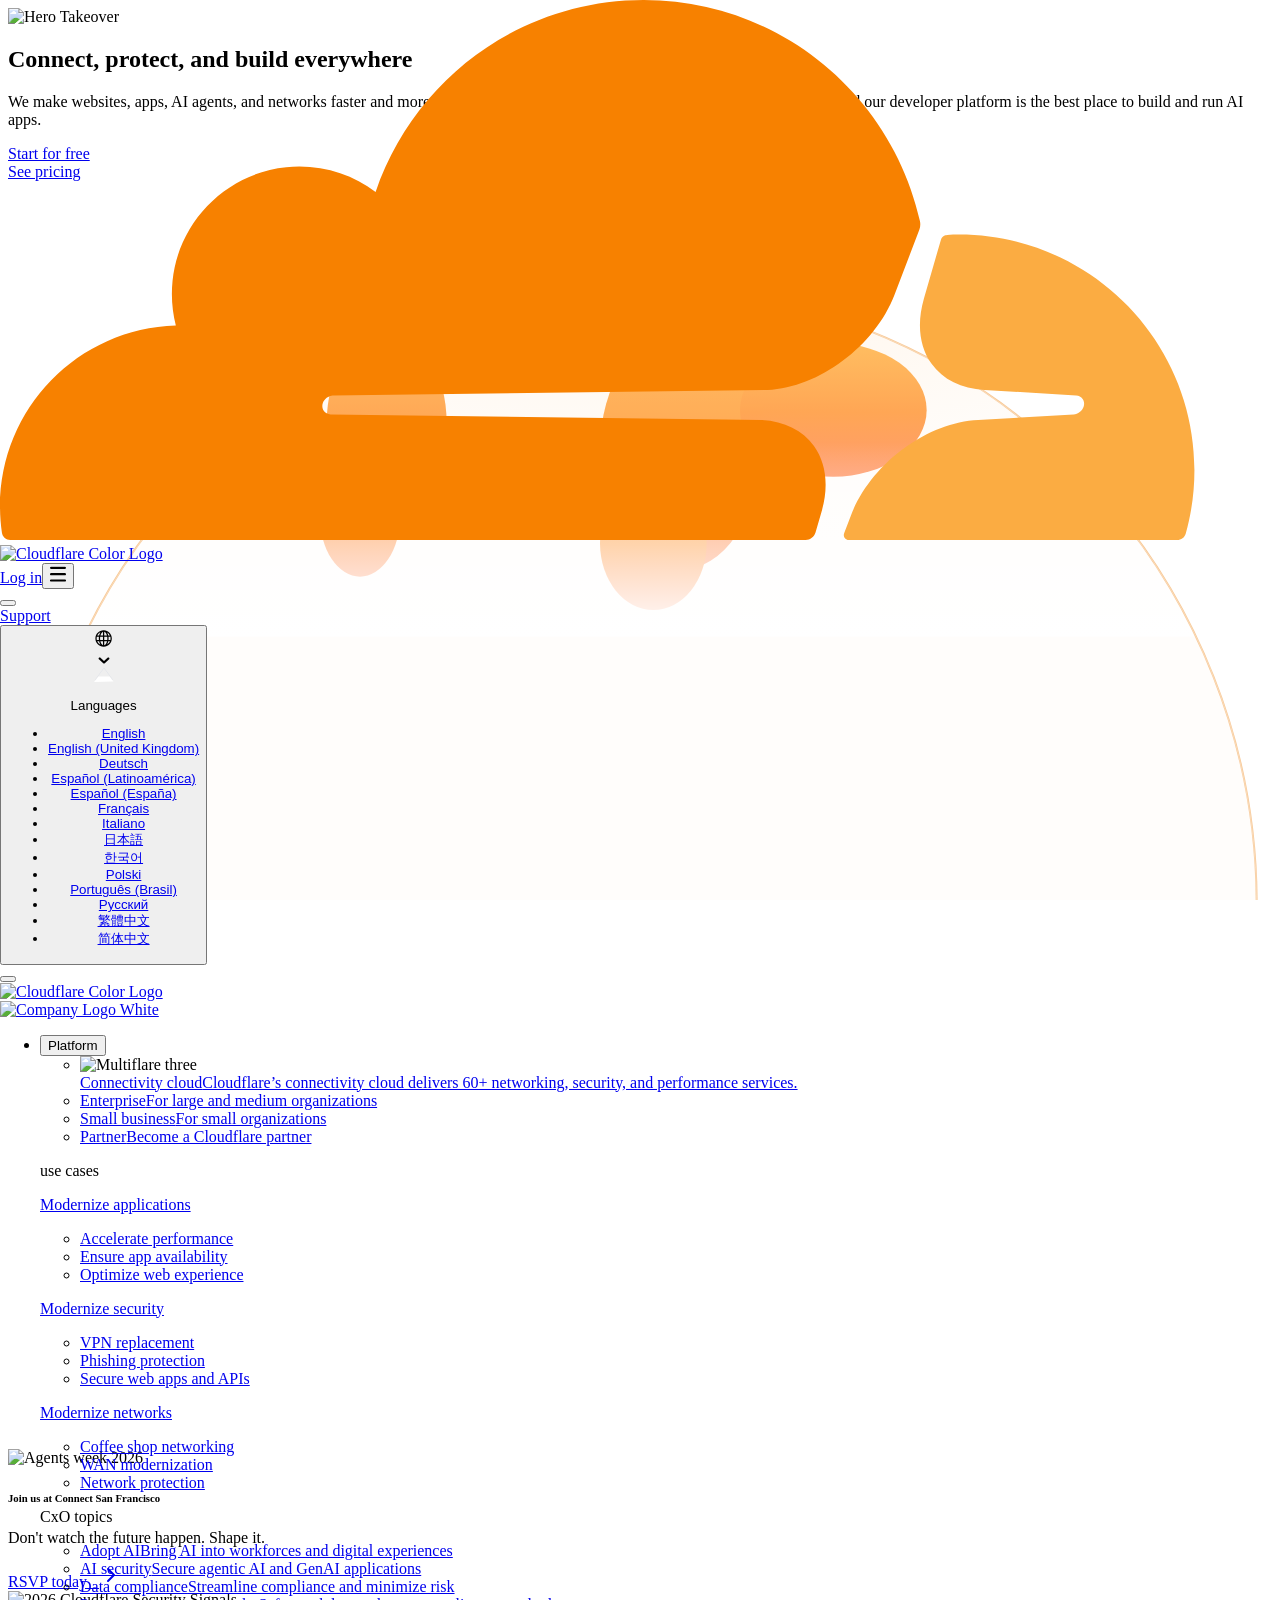
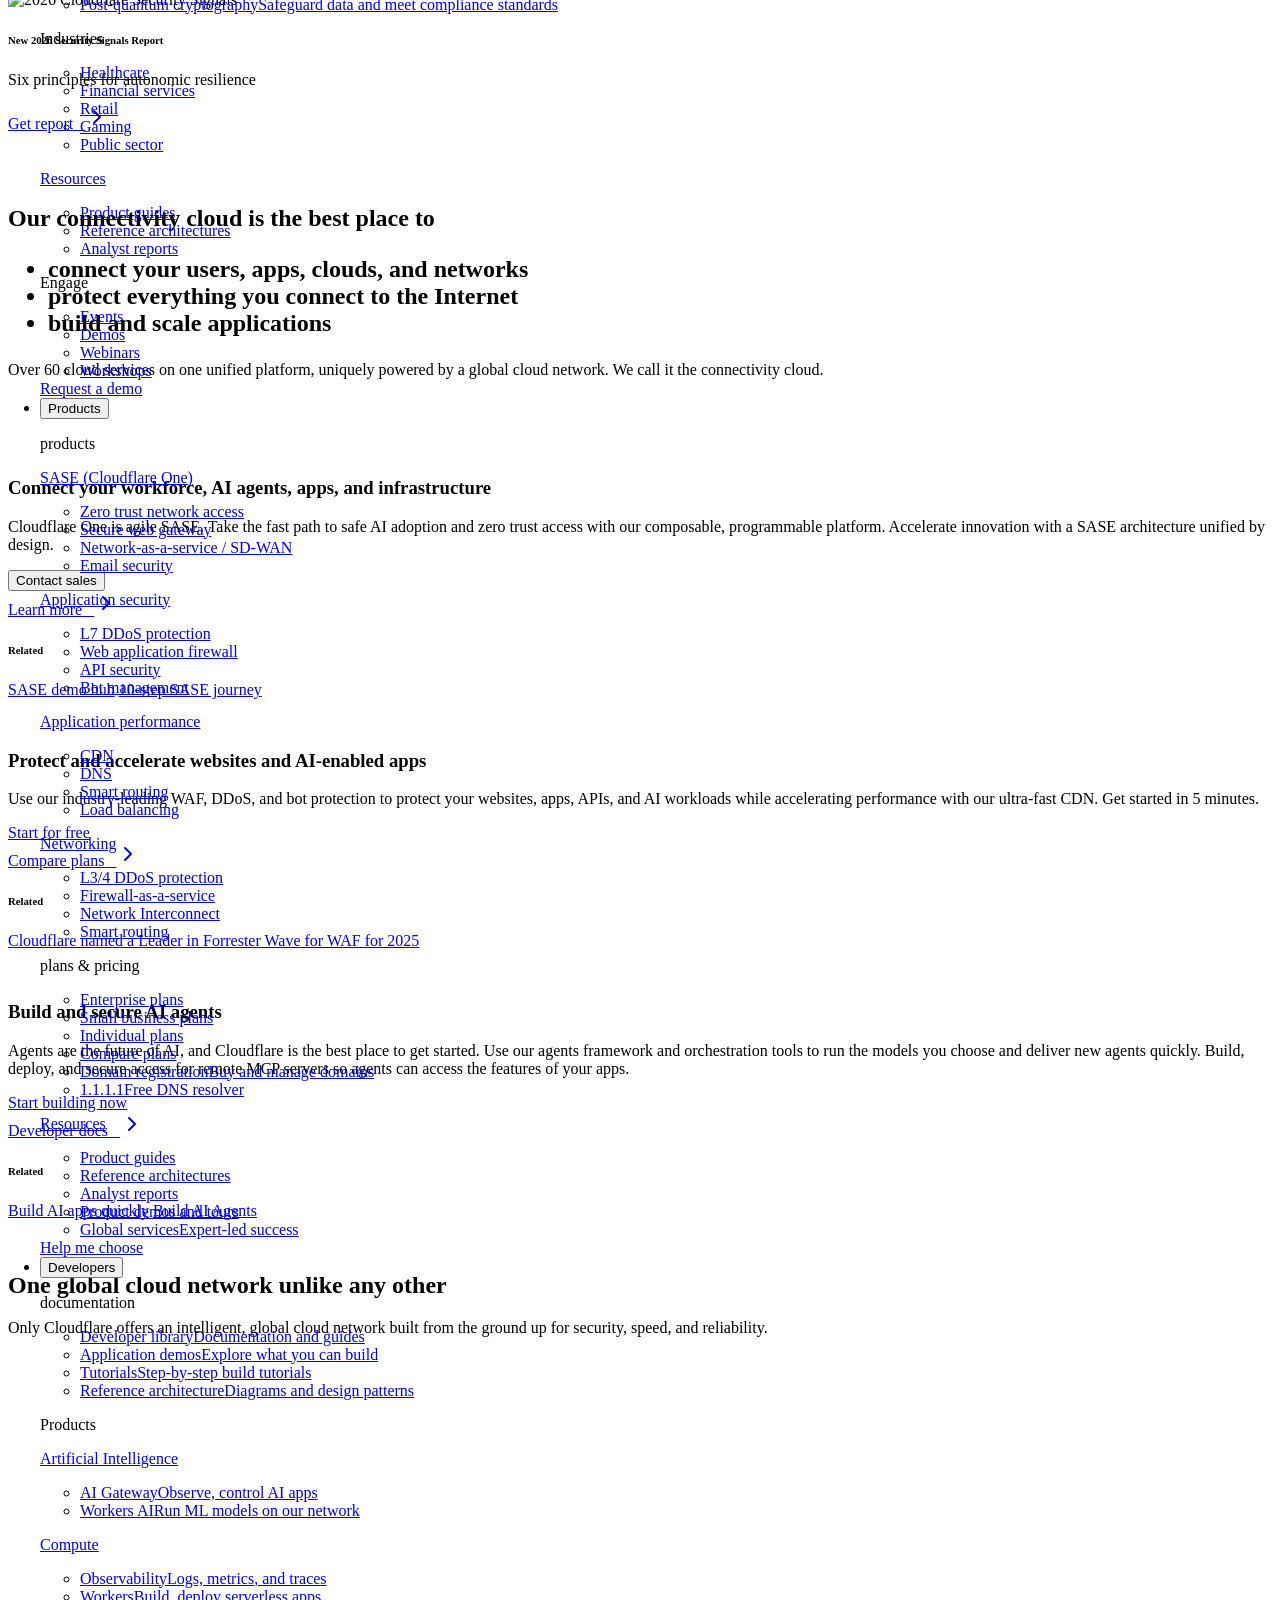
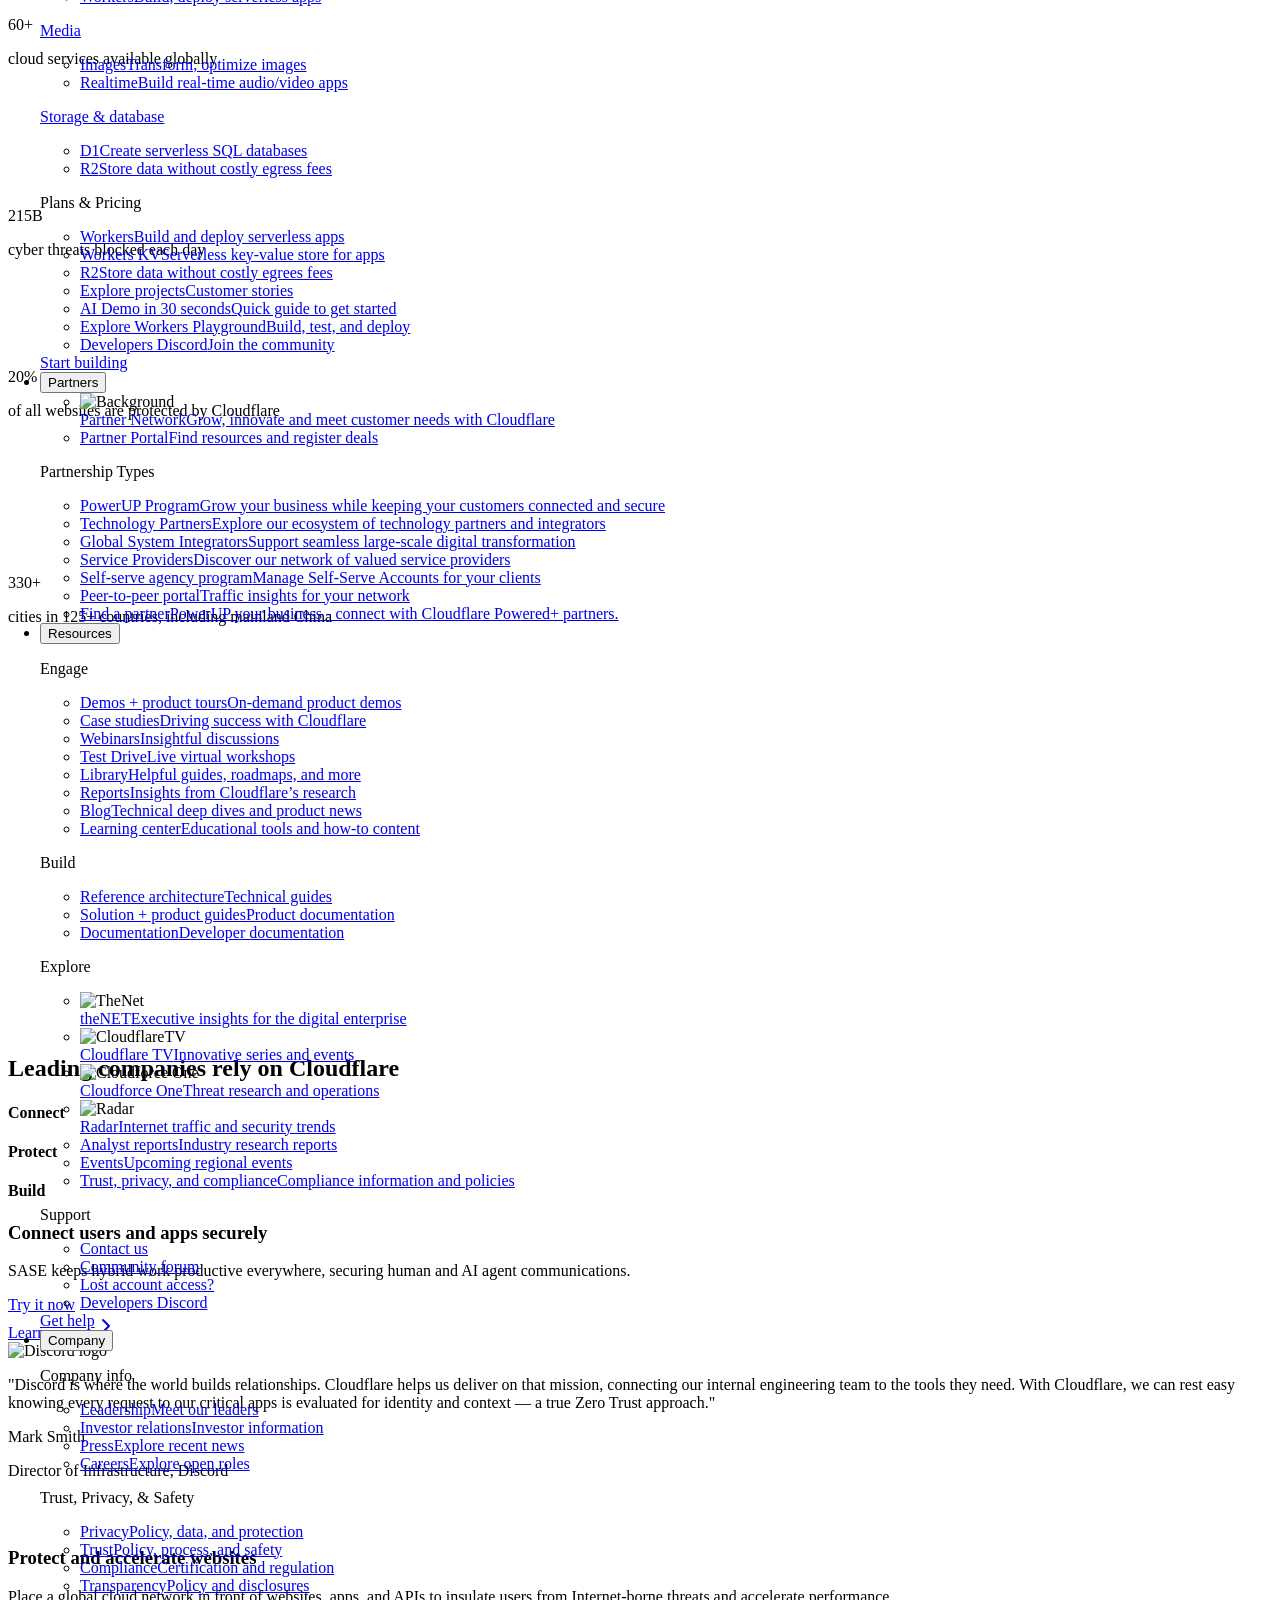
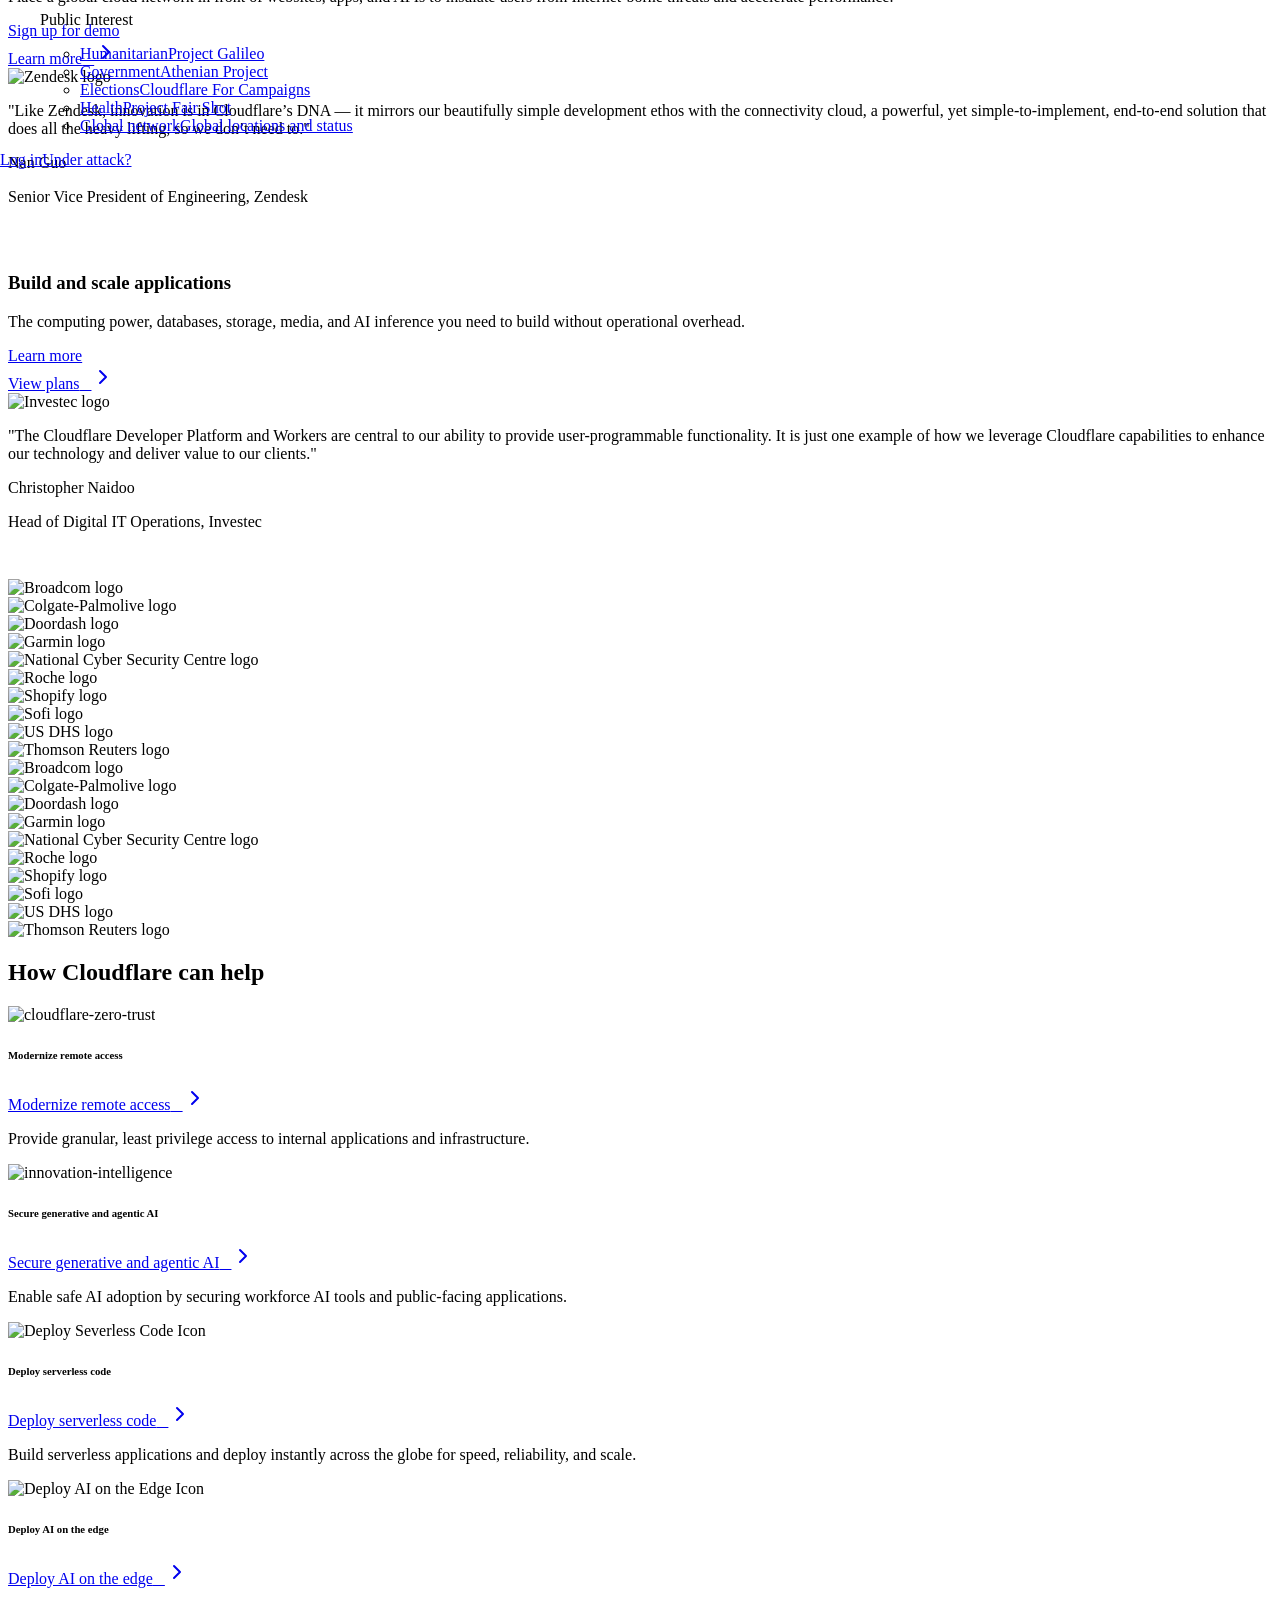
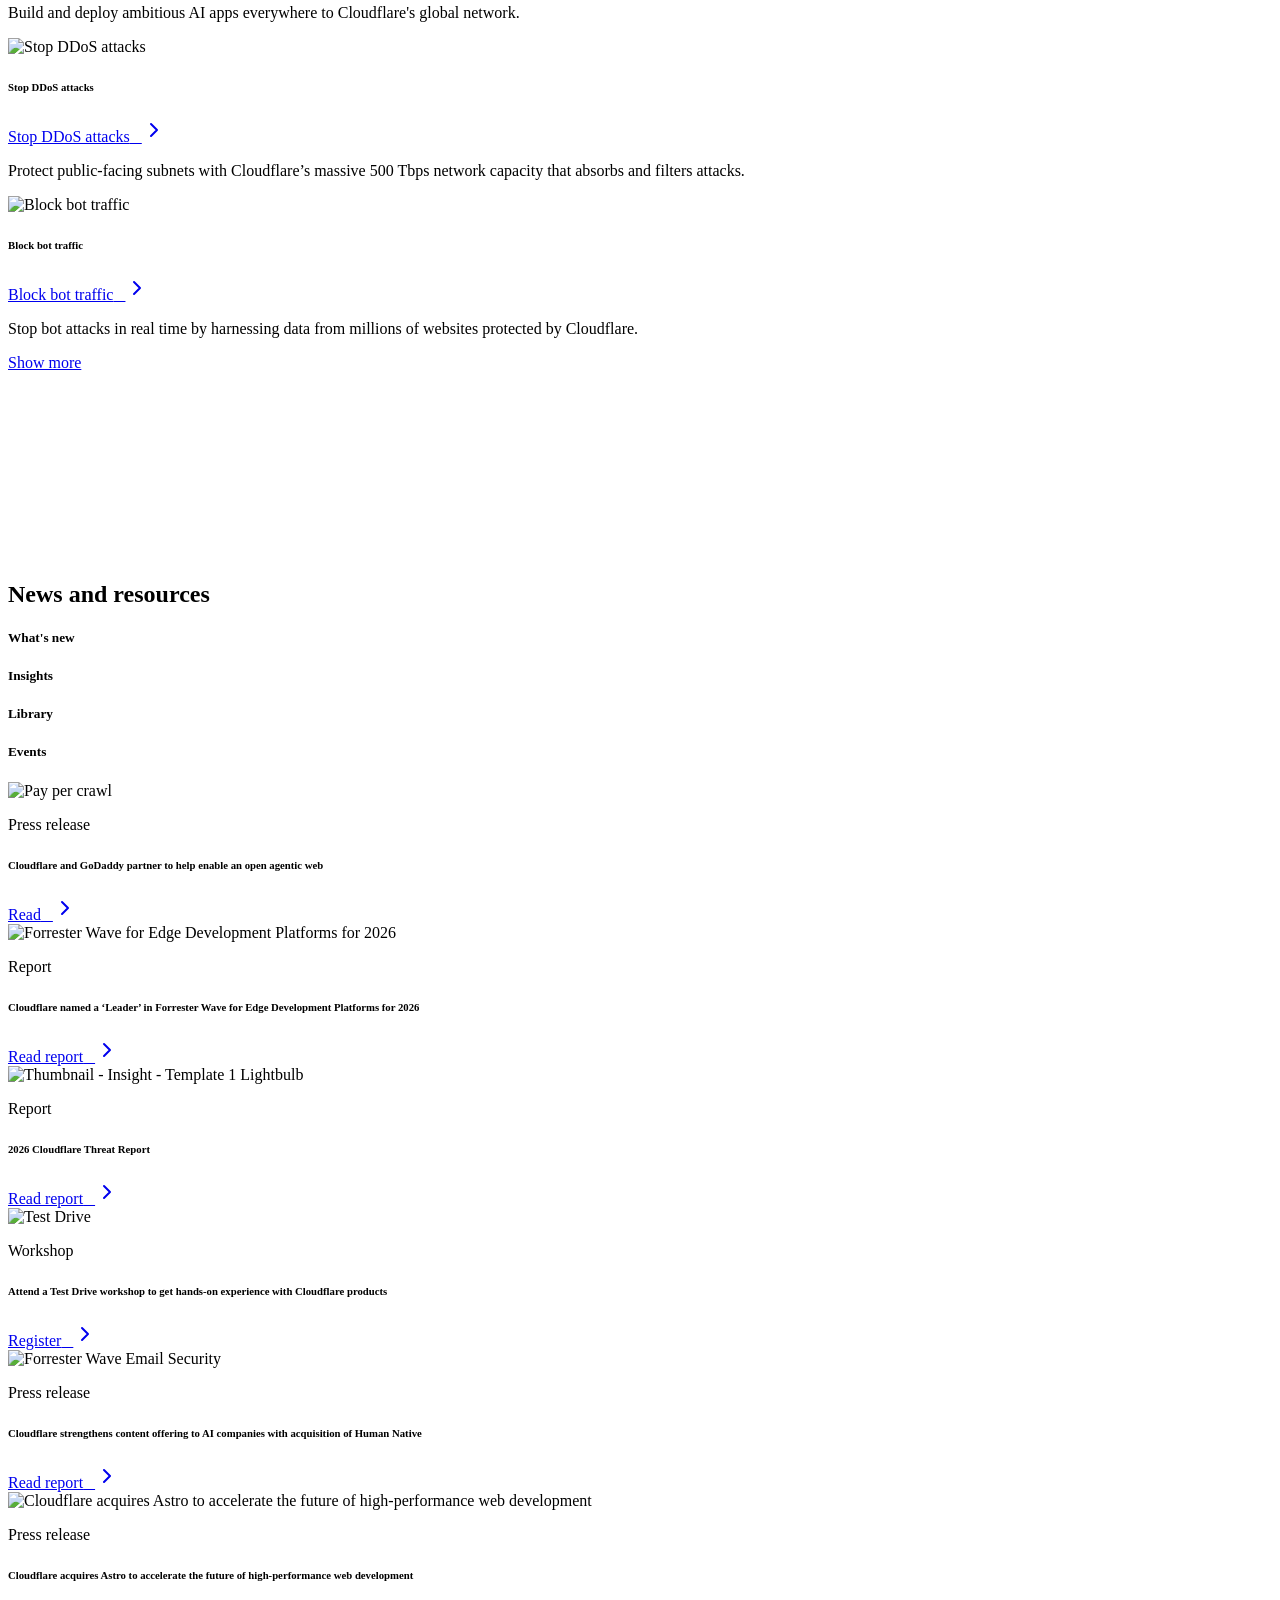
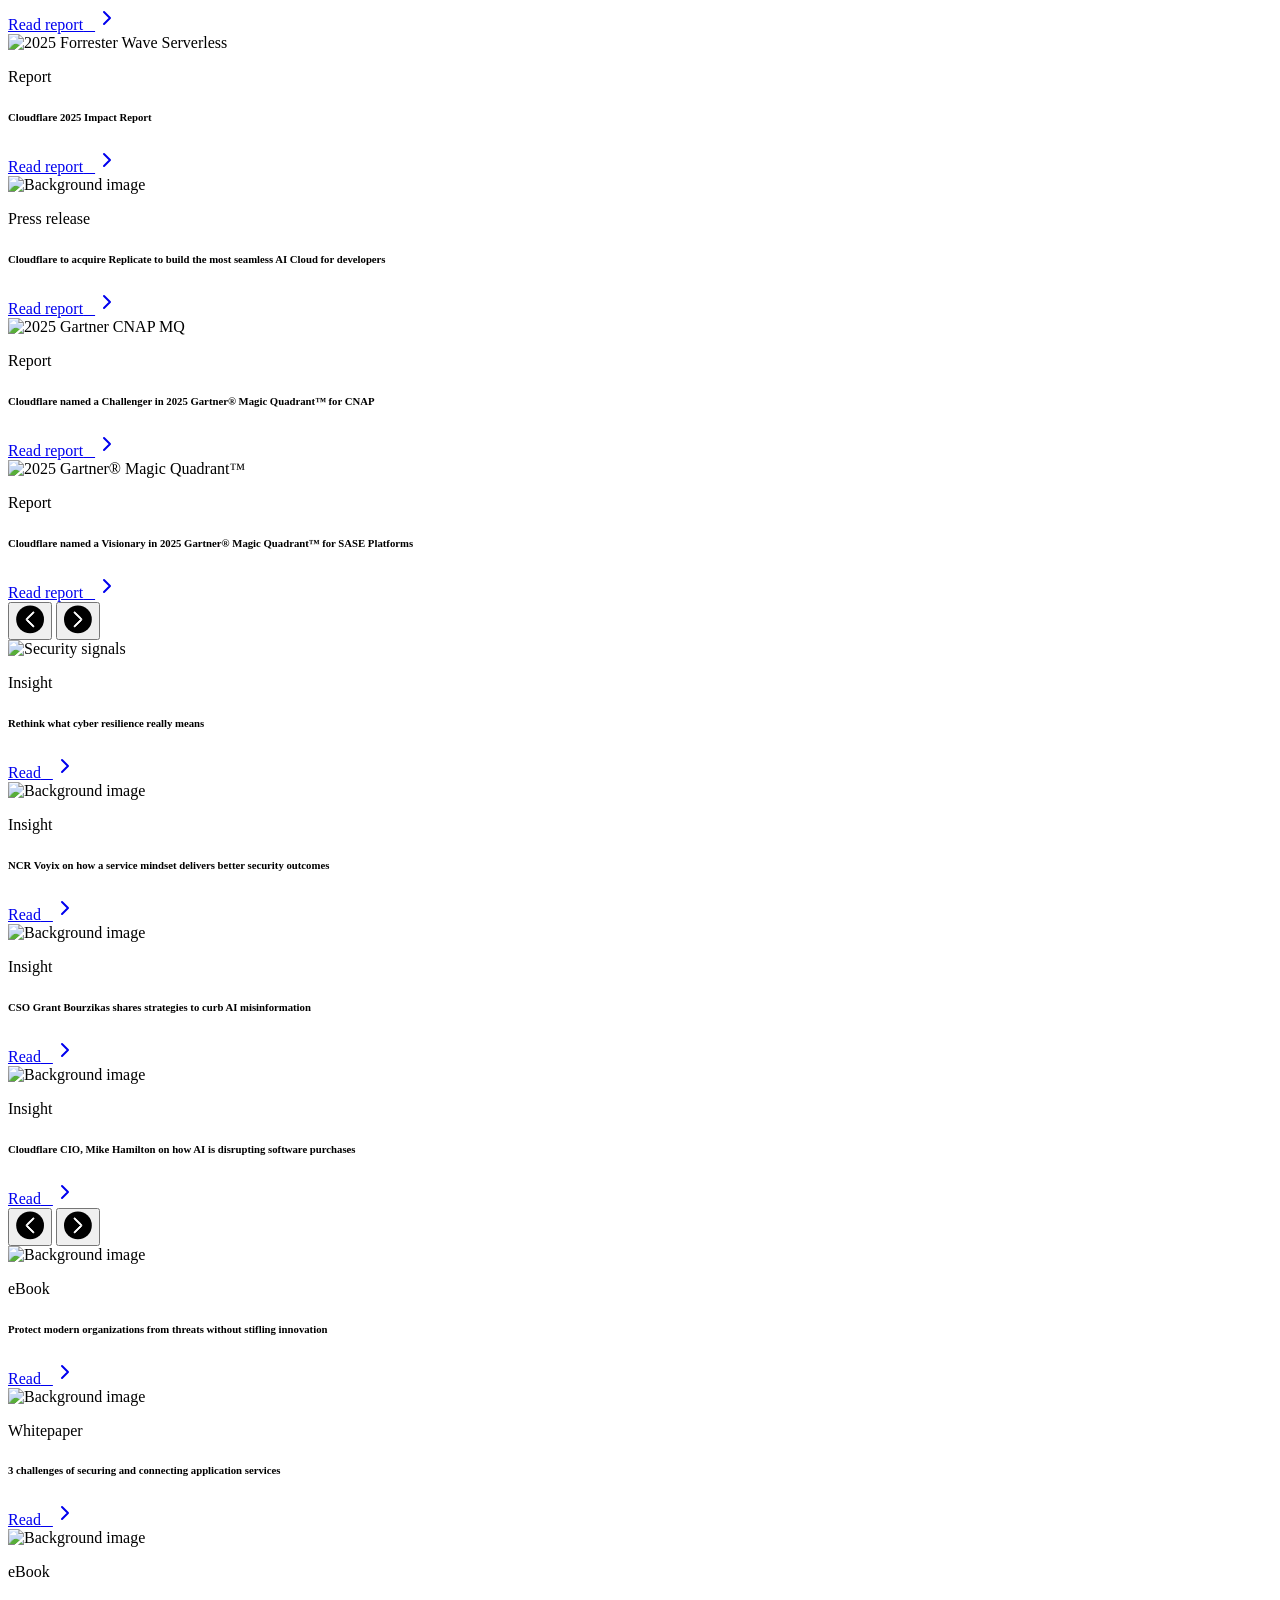
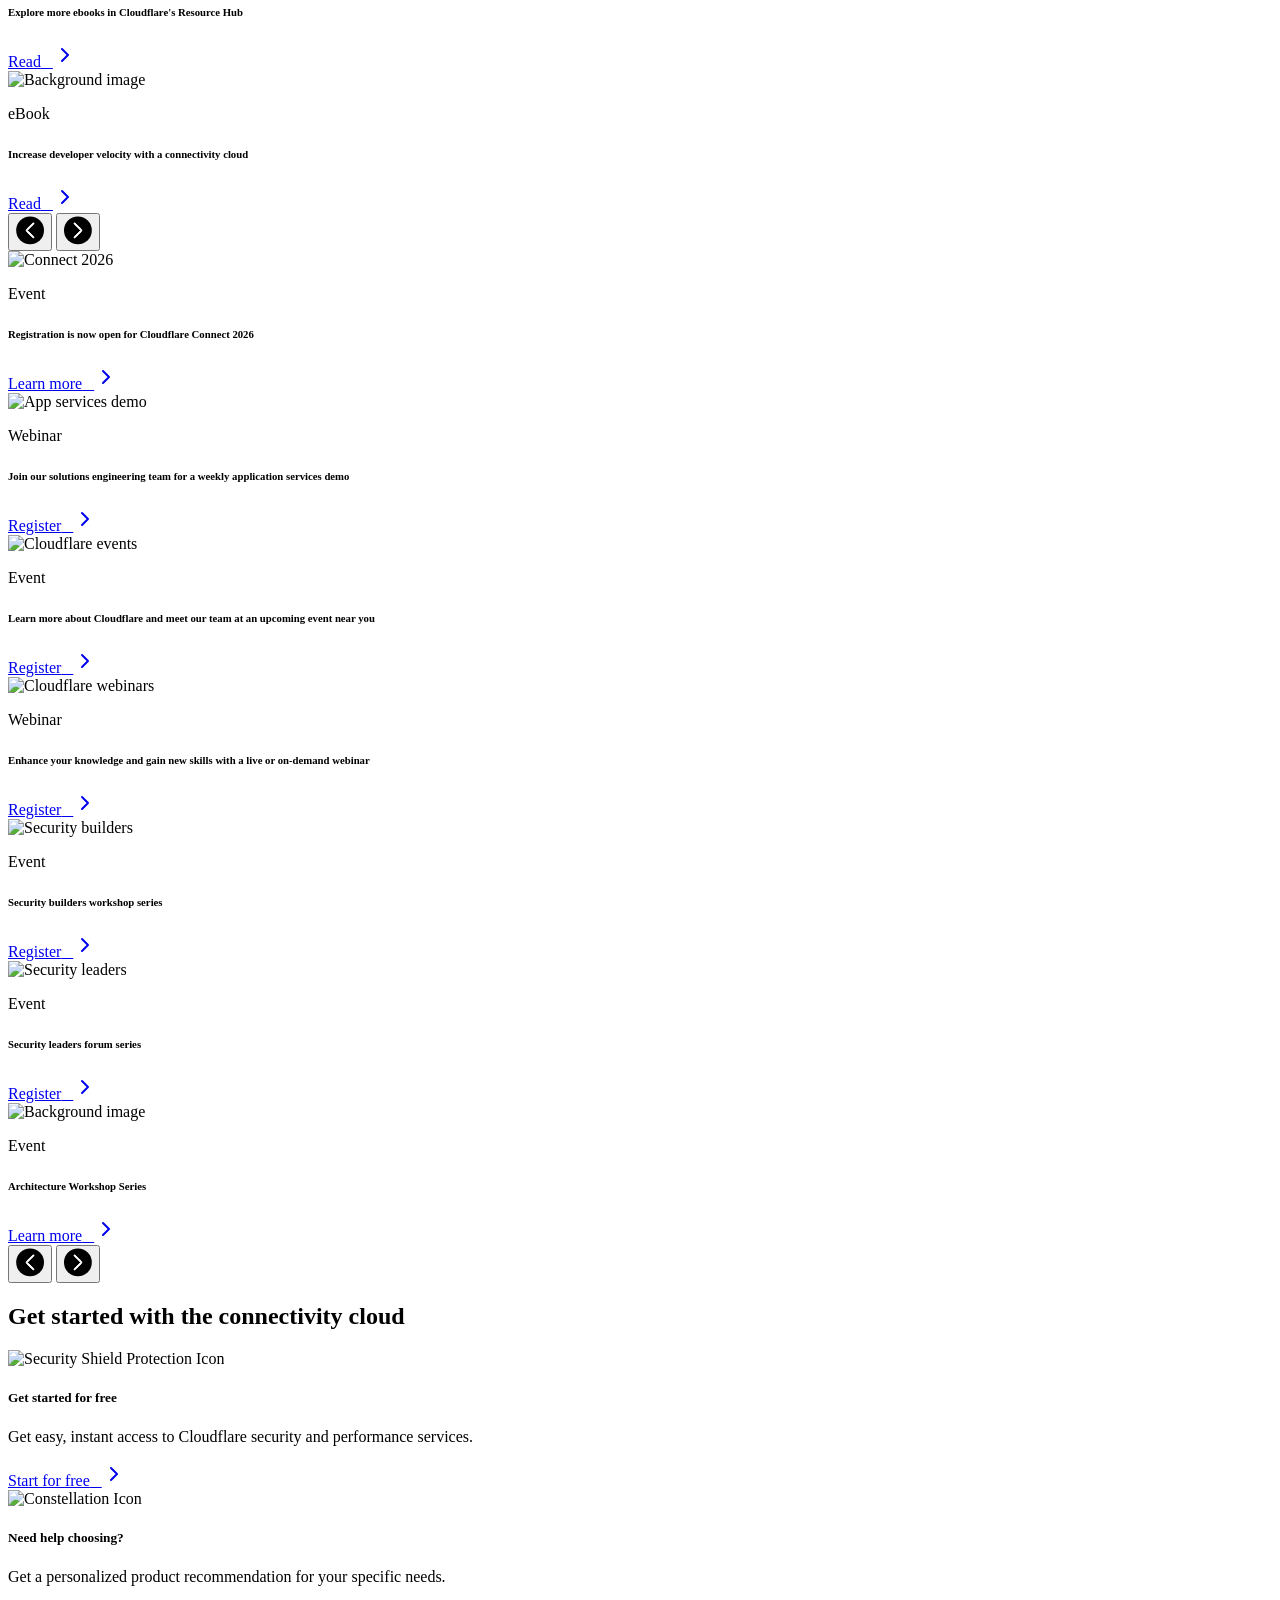
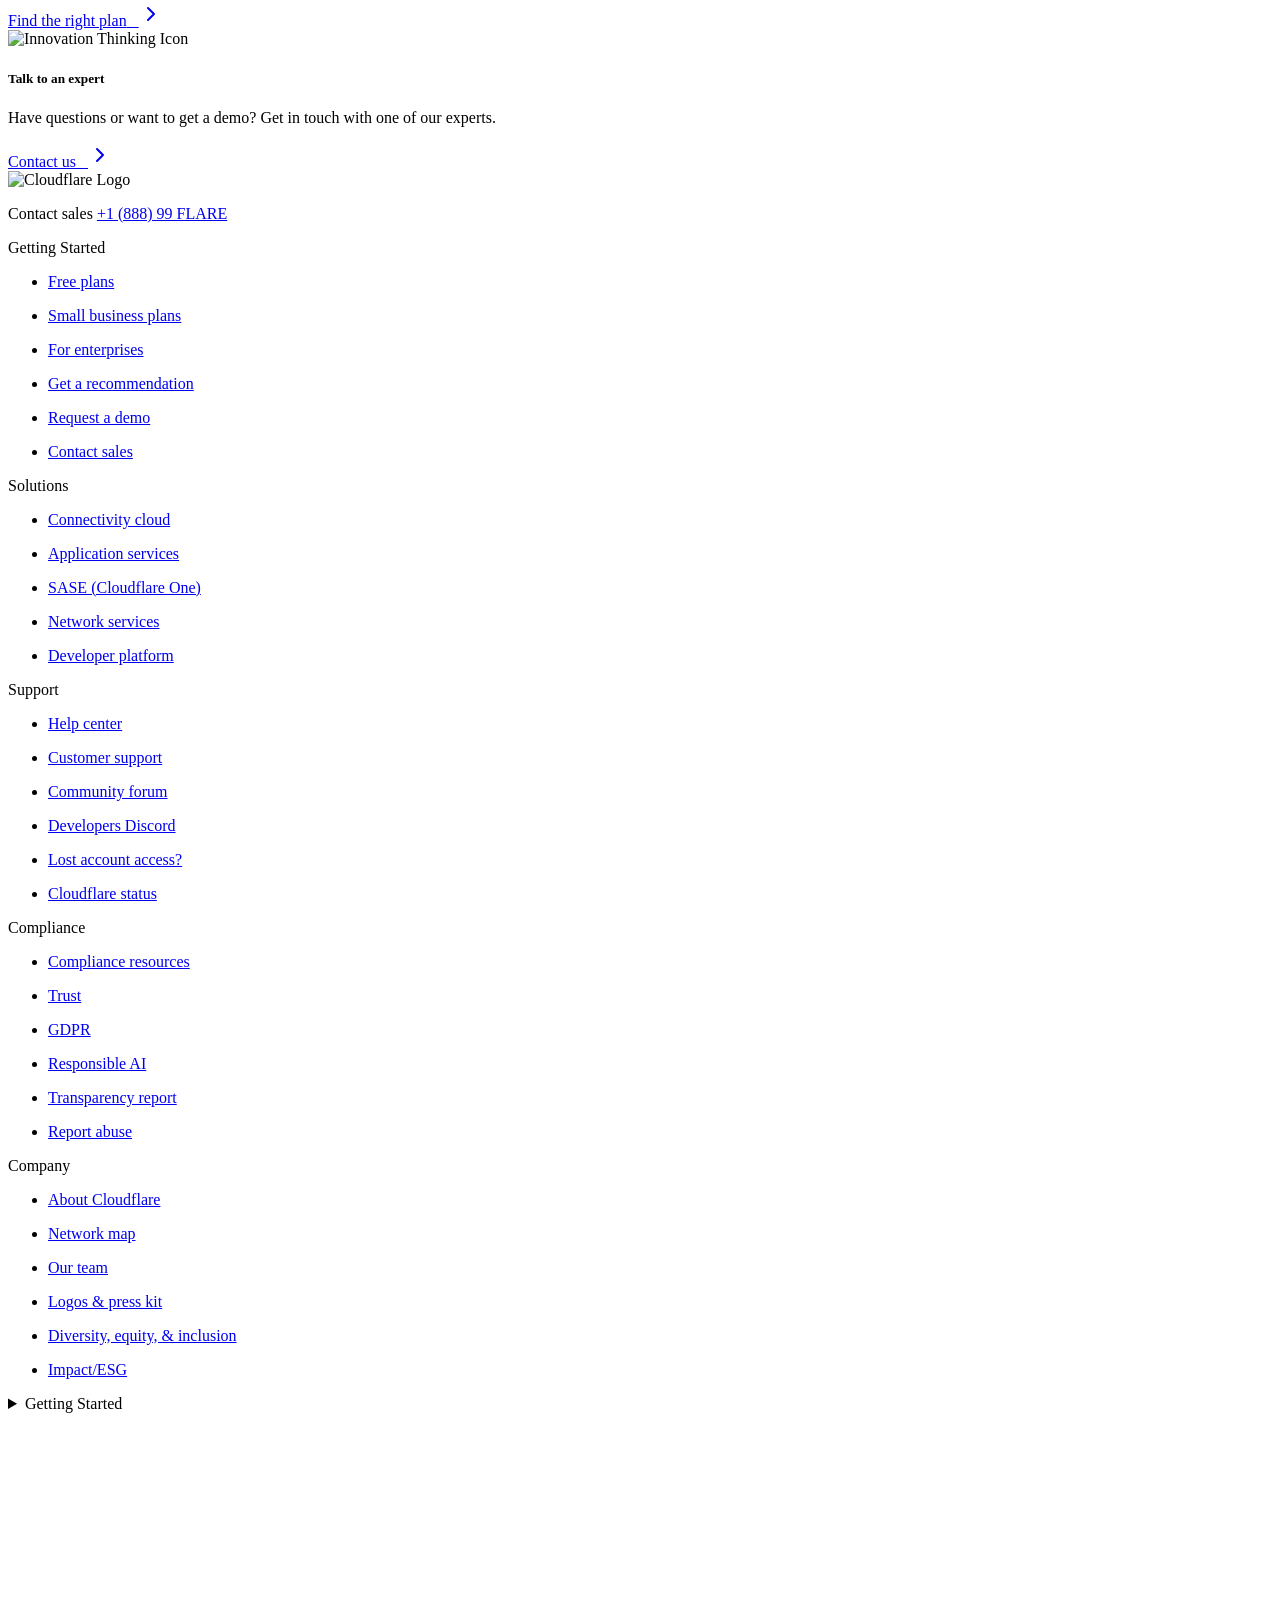
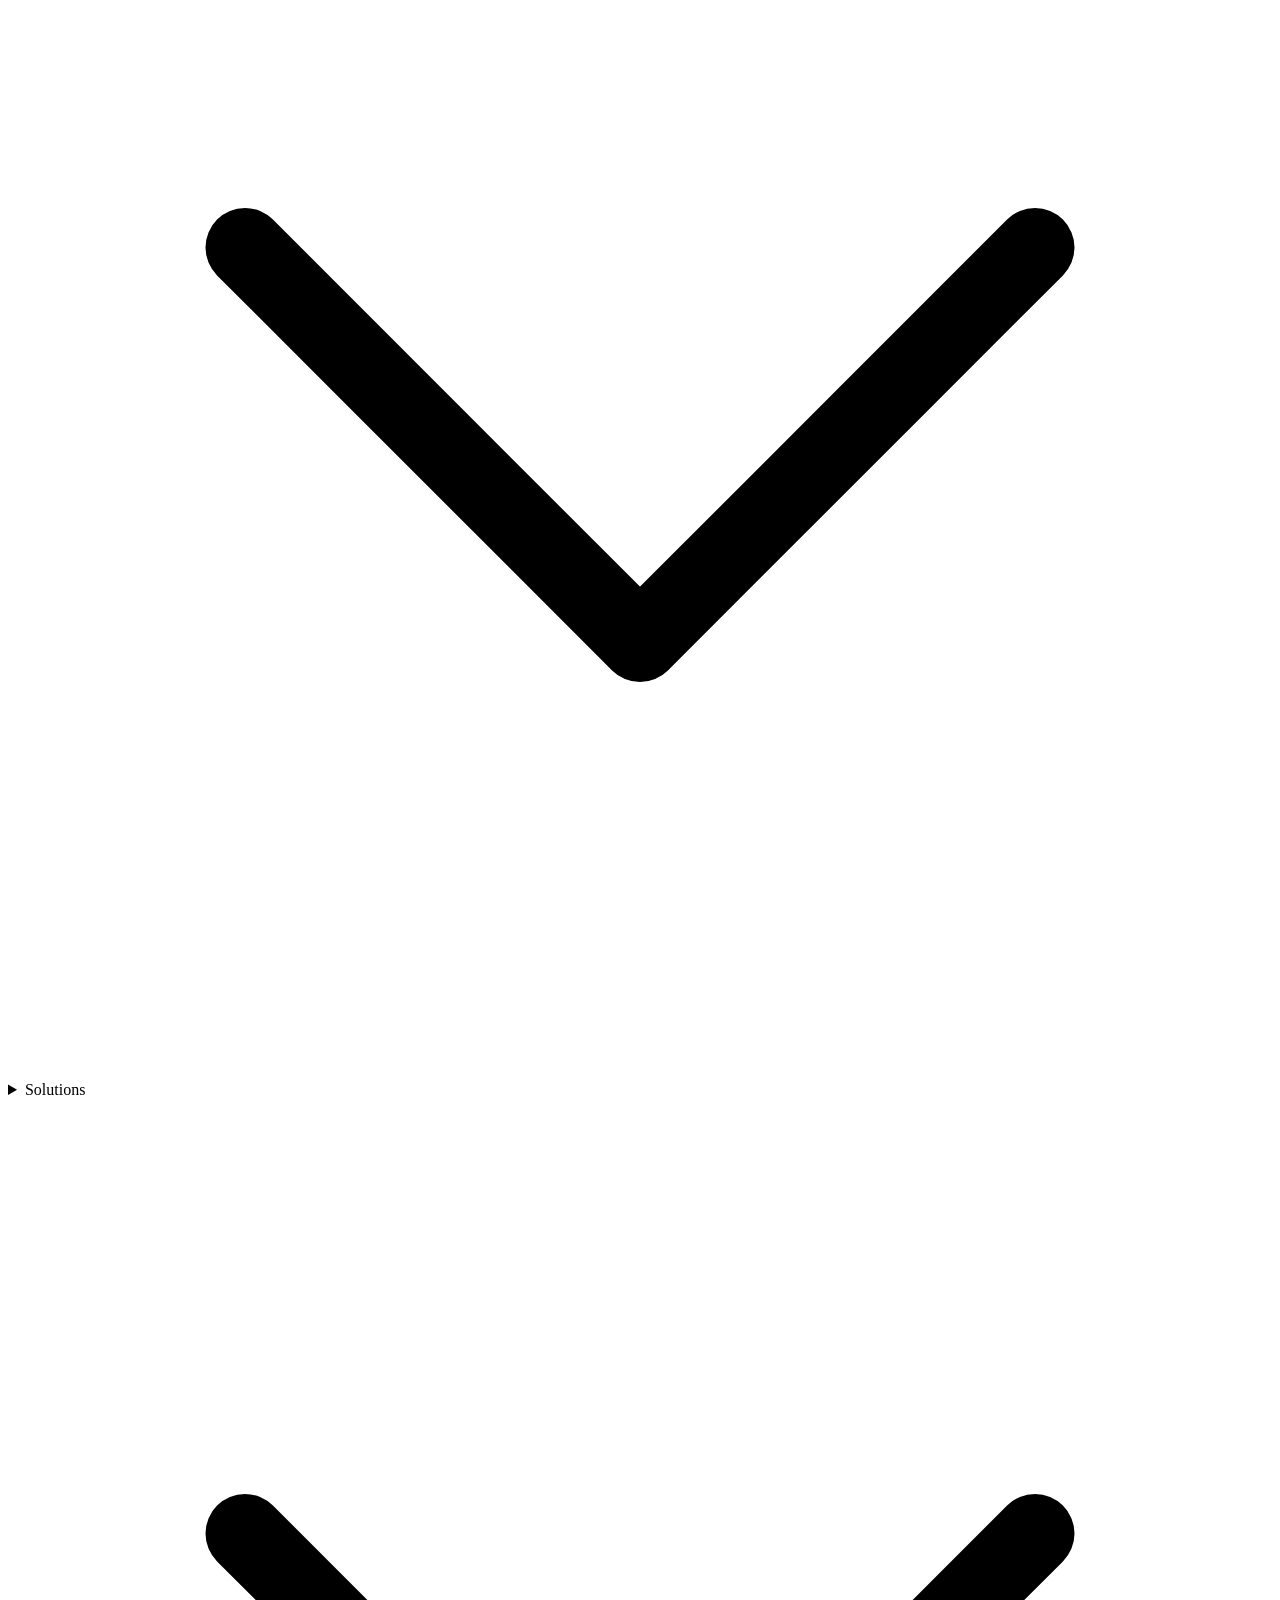
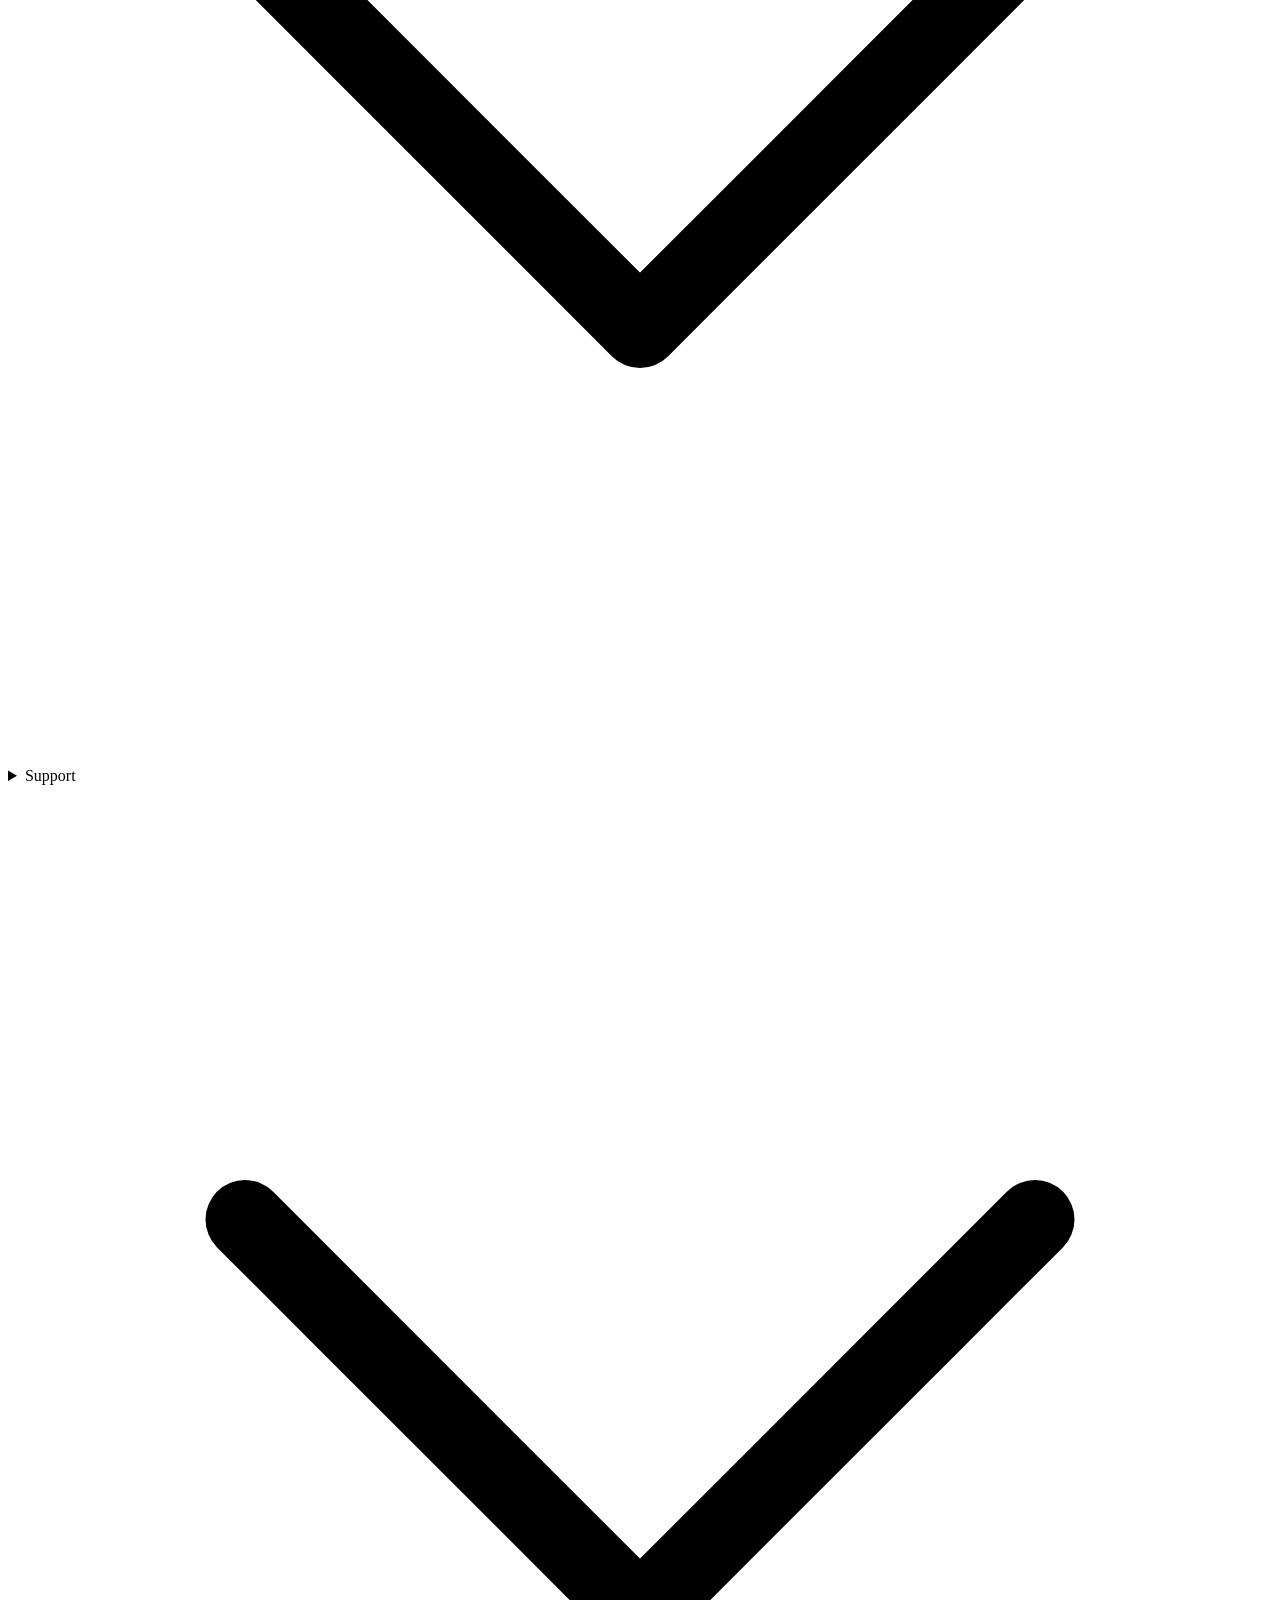
==== index.html @ f5338583 "Rename saved_resource to index.html" ====
<!DOCTYPE html><html lang="en-us" dir="ltr"> <head>
		<script>
			window.redwood={"consentGroups":{"C0001":true,"C0002":true,"C0003":true,"C0004":true},"country":"PH","colo":"SIN","user":null,"rv1":"edr","locale":"en-US"}
			window.redwood.syncOneTrustToZarazConsents = function() {
				if(!window.zaraz?.consent) {
					return;
				}
				const zarazConsentMap = {
					C0002: 'Tuku',
					C0003: 'nBKC',
					C0004: 'aMDT',
				}
				const groups = window.redwood.consentGroups;
				const currentZarazGroups = window.zaraz.consent.getAll();
				const zarazActiveConsents = Object.keys(currentZarazGroups);
				let shouldUpdate = false;
				const mappedGroups = Object.entries(zarazConsentMap).filter(([key, value]) => zarazActiveConsents.includes(value)).reduce((acc, [key, value]) => {
					acc[value] = groups[key];
					if (!shouldUpdate && acc[value] !== currentZarazGroups[value]) {
						shouldUpdate = true;
					}
					return acc;
				}, {});
				if(!shouldUpdate) {
					return;
				}
				window.zaraz.consent.set(mappedGroups);
				window.zaraz.consent.sendQueuedEvents();
			};
		</script>
    <script type="text/javascript">
      var OneTrust={"geolocationResponse":{"stateCode":"00","countryCode":"PH"}}
    </script>
    <script>
     const acceptedLocales = [
      'en-au',
      'en-ca',
      'en-gb',
      'en-in',
      'en-us',
      'de-de',
      'es-es',
      'es-la',
      'fr-fr',
      'it-it',
      'ja-jp',
      'ko-kr',
			'pl-pl',
      'pt-br',
      'ru-ru',
      'zh-tw',
      'zh-cn',
      'zh-hans-cn',
    ];
    const orphanLocales = [
      'sv-se',
      'nl-nl',
      'vi-vn',
      'th-th',
      'id-id',
      'tr-tr',
			'ar-ar',
			'he-il',
    ];
    const ignoreList = [
      'apps',
      'docs',
      'rate-limit-test',
      'rss',
    ]
    function getPathFromLocale(locale, code, pathString) {
      if ( locale === code || !acceptedLocales.includes(code) || acceptedLocales.includes(locale) || orphanLocales.includes(locale) ) {
        return null;
      } else {
        return [code, locale ? locale : '', pathString].filter(part => part !== '').join('/');
      }
    };
    if(window.location.host !== 'staging.cloudflare-cn.com' && window.location.host !== 'cloudflare-cn.com' && window.location.host !== 'www.cloudflare-cn.com') {
      if (localStorage.getItem('langPreference')) {
        if (localStorage.getItem('langPreference').toLowerCase() != 'en-us') {
            const langPreference = localStorage.getItem('langPreference').toLowerCase();
            const splitPath = window.location.pathname.split('/').filter(part => part !== '');
            const currentLang = splitPath[0];
            if (!acceptedLocales.includes(currentLang) && !orphanLocales.includes(currentLang) && !ignoreList.includes(splitPath[0])) {
              splitPath.splice(0, 0, langPreference.toLowerCase());
              const newUrl = 'https://' + window.location.hostname + '/' + splitPath.join('/') + '/' + window.location.search;
              window.location.replace(newUrl);
            }
          }
      } else if (!window.navigator.userAgent.toLowerCase().includes('googlebot')) {
          const requestedLang = window.navigator.language;
          const splitPath = window.location.pathname.split('/').filter(part => part !== '');
          const maybeLocale = splitPath.shift();
          const splitPathString = splitPath.join('/');

          if (requestedLang && requestedLang.toLowerCase() != "en-us") {
            const requestedLangCode = requestedLang
              .toLowerCase()
              .replace('_', '-')
              .replace('hans-',''); // for zh-hans-cn, switch to zh-cn
            const redirectPath = getPathFromLocale(maybeLocale, requestedLangCode, splitPathString);
            if (redirectPath && !ignoreList.includes(maybeLocale)) {
              window.location.replace('https://' + window.location.hostname + '/' + redirectPath + '/' + window.location.search);
            }
          }
      }
    }
    </script><meta charset="UTF-8"><meta http-equiv="x-ua-compatible" content="ie=edge"><meta name="viewport" content="width=device-width, initial-scale=1"><link rel="icon" type="image/x-icon" href="/favicon.ico"><title>Connect, protect, and build everywhere | Cloudflare</title><link rel="canonical" href="https://www.cloudflare.com/"><meta name="robots" content="index"><meta name="title" content="Connect, protect, and build everywhere | Cloudflare"><meta name="description" content="Make employees, applications and networks faster and more secure everywhere, while reducing complexity and cost."><meta name="image" content="https://cf-assets.www.cloudflare.com/dzlvafdwdttg/5hEMO0prBW3wDvchZU0iBZ/8e05bb4c55f8906e58d09dbc861c0f22/CF_logo_horizontal_singlecolor_wht.svg"><meta property="og:title" content="Connect, protect, and build everywhere"><meta property="og:description" content="Make employees, applications and networks faster and more secure everywhere, while reducing complexity and cost."><meta property="og:url" content="https://www.cloudflare.com/"><meta property="og:image" content="https://cf-assets.www.cloudflare.com/dzlvafdwdttg/5hEMO0prBW3wDvchZU0iBZ/8e05bb4c55f8906e58d09dbc861c0f22/CF_logo_horizontal_singlecolor_wht.svg"><meta name="X:title" content="Connect, protect, and build everywhere | Cloudflare"><meta name="X:description" content="Make employees, applications and networks faster and more secure everywhere, while reducing complexity and cost."><meta name="X:url" content="https://www.cloudflare.com/"><meta name="X:image" content="https://cf-assets.www.cloudflare.com/dzlvafdwdttg/5hEMO0prBW3wDvchZU0iBZ/8e05bb4c55f8906e58d09dbc861c0f22/CF_logo_horizontal_singlecolor_wht.svg"><link rel="alternate" hreflang="en-gb" href="https://www.cloudflare.com/en-gb/"><link rel="alternate" hreflang="en-ca" href="https://www.cloudflare.com/en-ca/"><link rel="alternate" hreflang="en-au" href="https://www.cloudflare.com/en-au/"><link rel="alternate" hreflang="en-in" href="https://www.cloudflare.com/en-in/"><link rel="alternate" hreflang="de-de" href="https://www.cloudflare.com/de-de/"><link rel="alternate" hreflang="es-es" href="https://www.cloudflare.com/es-es/"><link rel="alternate" hreflang="es-la" href="https://www.cloudflare.com/es-la/"><link rel="alternate" hreflang="fr-fr" href="https://www.cloudflare.com/fr-fr/"><link rel="alternate" hreflang="id-id" href="https://www.cloudflare.com/id-id/"><link rel="alternate" hreflang="it-it" href="https://www.cloudflare.com/it-it/"><link rel="alternate" hreflang="nl-nl" href="https://www.cloudflare.com/nl-nl/"><link rel="alternate" hreflang="ja-jp" href="https://www.cloudflare.com/ja-jp/"><link rel="alternate" hreflang="ko-kr" href="https://www.cloudflare.com/ko-kr/"><link rel="alternate" hreflang="th-th" href="https://www.cloudflare.com/th-th/"><link rel="alternate" hreflang="tr-tr" href="https://www.cloudflare.com/tr-tr/"><link rel="alternate" hreflang="pl-pl" href="https://www.cloudflare.com/pl-pl/"><link rel="alternate" hreflang="pt-br" href="https://www.cloudflare.com/pt-br/"><link rel="alternate" hreflang="sv-se" href="https://www.cloudflare.com/sv-se/"><link rel="alternate" hreflang="vi-vn" href="https://www.cloudflare.com/vi-vn/"><link rel="alternate" hreflang="ru-ru" href="https://www.cloudflare.com/ru-ru/"><link rel="alternate" hreflang="zh-tw" href="https://www.cloudflare.com/zh-tw/"><link rel="alternate" hreflang="zh-cn" href="https://www.cloudflare.com/zh-cn/"><link rel="alternate" hreflang="ar-ar" href="https://www.cloudflare.com/ar-ar/"><link rel="alternate" hreflang="he-il" href="https://www.cloudflare.com/he-il/"><link rel="alternate" hreflang="zh-hans-cn" href="https://www.cloudflare.com/zh-hans-cn/"><script>(function(){const MQ_SCREENS = {"sm":"375px","md":"768px","lg":"1024px","xl":"1440px","xxl":"1920px"};

      window.MQ_SCREENS = MQ_SCREENS;
    })();</script><script type="module" src="/_willow/index.astro_astro_type_script_index_0_lang.CdubHssI.js"></script><link rel="stylesheet" href="/_willow/_path_.CakeUO7N.css">
<link rel="stylesheet" href="/_willow/_path_.Crvuk3qF.css">
<link rel="stylesheet" href="/_willow/_path_.CblWThAv.css">
<link rel="stylesheet" href="/_willow/_path_.BEhTqSu6.css">
<style>.releaseDescription[data-astro-cid-7ihowj33]{display:-webkit-box;-webkit-line-clamp:2;-webkit-box-orient:vertical;overflow:hidden}[data-qa=BlockUpdatesCatalog] .catalog-filter-content{max-height:320px;overflow-y:auto;overflow-x:hidden;padding-right:4px}[data-qa=BlockUpdatesCatalog] .sort-dropdown .dropdown-menu{right:0;left:auto;max-height:320px;overflow-y:auto;overflow-x:hidden}
.arc-bottom .contents~*{z-index:2}
</style><script>window.disabledConsentGroups={"C0001":false,"C0002":false,"C0003":false,"C0004":false}</script>
    <script type="text/javascript">
      window.loadScript = (url, { charset = 'UTF-8', ...attributes } = {}, location = 'head') => {
      const existingScript = document.querySelector('script[src="'+url+'"]');
      if (existingScript) {
          return;
      }

      const script = document.createElement('script');
      script.src = url;
      script.type = 'text/javascript';

      script.async = true;
      script.charset = charset;

      if (attributes) {
        Object.entries(attributes).forEach(([key, value]) => {
          script.setAttribute(key, value);
        });
      }

      if (location === 'head') {
        document.head.appendChild(script);
      } else {
        document.body.appendChild(script);
      }
      
      return script;
    };
  </script>

  <script type="text/javascript">
    function getParentByAttribute(element, attributeName, attributeValue) {
      let currentElement = element;

      while (currentElement.parentElement) {
        currentElement = currentElement.parentElement;

        if (currentElement.getAttribute(attributeName) === attributeValue) {
          return currentElement;
        }
      }

      return null;
    };
  </script>

    <script type="text/javascript">
      (function(){
        const getCookies = () => document.cookie
          .split(';')
          .map(v => v.split('='))
          .reduce((acc, v) => {
            acc[decodeURIComponent(v[0].trim())] = decodeURIComponent(v[1].trim());
            return acc;
          }, {});

        const getCookie = (name) => getCookies()[name];

        const getSparrowId = () => {
          const cookie = getCookie('sparrow_id');
          try {
            return JSON.parse(cookie)?.userId;
          } catch(e) {
            return undefined;
          }
        };

        const getEcid = () => {
          return window.ecid;
        };

        const setCookie = (name, value, options = {}) => {
          // these are just the defaults
          const { maxAge = 30 * 24 * 60 * 60, path = '/', domain = '.cloudflare.com' } = options;
          const cookieString = [
            encodeURIComponent(name) + '=' + encodeURIComponent(value),
            'max-age=' + maxAge,
            'path=' + path,
            'domain=' + domain,
          ].join('; ');
          document.cookie = cookieString;
        };

        const setUTMCookiesFromQueryParams = () => {
          const utmParamMap = {
            'utm_campaign': 'utm_campaign',
            'utm_source': 'utm_source',
            'utm_medium': 'utm_medium',
            'utm_content': 'utm_content',
            'utm_term': 'utm_term',
            'adgroupid': 'adgroupid',
            'creativeid': 'creativeid',
            'campaignid': 'campaignid',
          };

          const urlParams = new URLSearchParams(window.location.search);
          
          Object.entries(utmParamMap).forEach(([queryParam, cookieName]) => {
            const value = urlParams.get(queryParam);
            if (value) {
              setCookie(cookieName, value, { domain: ".www.cloudflare.com" });
            }
          });
        };

        window.cookieHelper = {
          getCookies,
          getCookie,
          getEcid,
          getSparrowId,
          setCookie,
          setUTMCookiesFromQueryParams,
        };
        
      })()
    </script>
  
    <script type="text/javascript">
      window.siteData = {
        consentGroups: {"C0001":true,"C0002":true,"C0003":true,"C0004":true},
        country: "PH",
        colo: "SIN",
        user: null,
        locale: "en-us",
        getConsentGroups() {
          return window.siteData.consentGroups;
        },
        setConsentGroups(consentGroups) {
          window.siteData.consentGroups = consentGroups;
          if (window.zaraz) {
            window.siteData.syncOneTrustToZarazConsents();
          }
        },
        setGoogleToZarazConsents(eventName) {
          if (window.zaraz) {
            window.siteData.syncGoogleToZarazConsents(eventName);
          }
        },
        getLocale() {
          return window.siteData.locale;
        },
        isChinaSite() {
          return false
        },
        syncGoogleToZarazConsents(eventName) {
          // Define an object with 'denied' by default.
          const consentObj = {
            ad_storage: 'denied',
            ad_user_data: 'denied',
            ad_personalization: 'denied',
            analytics_storage: 'denied',
            security_storage: 'denied',
            functionality_storage: 'denied',
            personalization_storage: 'denied',
          };
          
          if (eventName == "google_consent_default"){
            // If this is the default event, we want everything denied 
            window.zaraz.set(eventName, consentObj);
            return;
          }
          
          if(!window.zaraz?.consent) {
              // If this is an update and there are no updates, we can't update
              console.error('google consent sync not possible');
              return; 
          }
          
          const googleConsentMap =  {
            C0001: ['security_storage'],
            C0002: ['analytics_storage'],
            C0003: [],
            C0004: [
                'ad_storage',
                'ad_user_data',
                'ad_personalization',
                'functionality_storage',
                'personalization_storage',
            ],
          };
          const groups = window.siteData.consentGroups;
          
          for (const consentKey of Object.keys(googleConsentMap)) {
              // If it's true in OneTrust, change it to 'granted'.
              if (groups[consentKey] && googleConsentMap[consentKey]) {
                  googleConsentMap[consentKey].map(item => {
                      consentObj[item] = 'granted';
                  });
              }
          }

          window.zaraz.set(eventName, consentObj);        
        },
        syncOneTrustToZarazConsents() {
          if(!window.zaraz?.consent) {
            console.error('consent sync not possible');
            return;
          }
          const zarazConsentMap = {
            C0002: 'Tuku',
            C0003: 'nBKC',
            C0004: 'aMDT',
          }
          const groups = window.siteData.consentGroups;
          const currentZarazGroups = window.zaraz.consent.getAll();
          const zarazActiveConsents = Object.keys(currentZarazGroups);
          let shouldUpdate = false;
          const mappedGroups = Object.entries(zarazConsentMap).filter(([key, value]) => zarazActiveConsents.includes(value)).reduce((acc, [key, value]) => {
            acc[value] = groups[key];
            if (!shouldUpdate && acc[value] !== currentZarazGroups[value]) {
              shouldUpdate = true;
            }
            return acc;
          }, {});
          if(!shouldUpdate) {
            return;
          }
          window.zaraz.consent.set(mappedGroups);
          window.zaraz.consent.sendQueuedEvents();
        },
        isCfCookieEventAttached: false,
      }
    </script>
  
    <script type="text/javascript">
      window.GTM = {
        getEndpoint() {
          const env = "production";
          if (env === 'production') {
              
            return 'https://www.googletagmanager.com/gtm.js?id=GTM-NDGPDFZ';
          }
          
          return 'https://www.googletagmanager.com/gtm.js?id=GTM-NDGPDFZ&gtm_preview=env-463&gtm_auth=Bw0h3fTQa4XI3NcjmogT9g';
        },
        getPageLevelData(location, window) {
                      
          return {
            hostname: location.hostname,
            query: location.search,
            page_location: location.href,
            page_url: location.href,
            page_timestamp: new Date().getTime(),
            page_path: location.pathname + location.search,
            page_referrer: window?.document.referrer,
            page_title: window?.document.title,
          };
        },
        trackInZaraz(event) {
          if (!window.zaraz) return;
      
          if (!window.dataLayer) return;
      
          if (typeof event !== 'object' || event === null) return;
      
          for (const key of Object.entries(event)) {
            if (!key[0].startsWith('gtm.')) {
              window.zaraz.set(key[0], key[1], { scope: 'page' });
            }
          }
      
          if (event.event) {
            let data = {};
      
            for (const obj of window.dataLayer?.slice(
              0,
              window.dataLayer?.indexOf(event) + 1,
            )) {
              if (typeof obj !== 'object' || obj === null) continue;
      
              if (typeof obj.event === 'string' && obj.event.startsWith('gtm.')) {
                continue;
              }
      
              data = { ...data, ...obj };
            }
      
            delete data.event;
      
            if (!event.event.startsWith('gtm.')) {
              window.zaraz.track(event.event, data);
            }
          }
        },
        loadGTMScript() {
          window.dataLayer = window.dataLayer || [];
          const dataLayerPush = window.dataLayer.push;
      
          Object.defineProperty(window.dataLayer, 'push', {
            configurable: true,
            enumerable: false,
            writable: true,
            value(...args) {
              if (typeof args[0] !== 'object' || args[0] === null) {
                console.trace('dataLayer: non-object added');
              }
      
              const result = dataLayerPush.apply(this, args);
              window.GTM.trackInZaraz(args[0]);
              return result;
            },
          });
      
          window.dataLayer.forEach(event => {
            window.GTM.trackInZaraz(event);
          });

          if (!window.siteData.isChinaSite()) {
            window.loadScript(window.GTM.getEndpoint());
          }
          let poller = undefined;
          function pushPageLoad(ecid) {
            window.clearInterval(poller);
            const gaClientId = window.cookieHelper?.getCookie('_ga');
            window.GTM.push({ 'gtm.start': new Date().getTime(), event: 'gtm.js' });
            window.dispatchEvent(new CustomEvent('tracking-ids-set', { detail: { ecid, gaClientId } }));

            window.GTM.push({
              event: 'page_load',
              ...window.GTM.getPageLevelData(location, window),
              language: window.navigator.language,
              user_properties: {
                ga_client_id: gaClientId,
                ga_client_id_s: gaClientId ? 's' + gaClientId : undefined,
                ecid,
                user_id: window.cookieHelper?.getSparrowId(),
                willow_enable: "enable"
              },
            })
          }
          poller = setInterval(()=> {
            const ecid = window.cookieHelper?.getEcid();
            if(ecid || window.siteData?.consentGroups?.C0004 === false) {
              pushPageLoad(ecid);
              poller = undefined;
            }
          }, 500);
          setTimeout(()=> {
            if(poller === undefined) {
              return;
            }
            window.clearInterval(poller);
            pushPageLoad(undefined);
          }, 3000)
        },
        push(items) {
          window.dataLayer?.push(items);
        },
      };
    </script>
  
    <script type="text/javascript">
      window.zarazTagManager = {
        getEndPoint() {
          return '/static/z/i.js';
        },
        loadZaraz() {
          document.addEventListener('zarazConsentAPIReady', () => {
            window.siteData.syncOneTrustToZarazConsents();
          });
          window.loadScript(window.zarazTagManager.getEndPoint());
        },
      };
      window.zarazTagManager.loadZaraz();
    </script>
  
    <script type="text/javascript">
      window.oneTrustHelpers = {
        libraryMappings: {"cfmrk_eucookiebanner":"C0001","techTarget":"C0002","marketo":"C0002","bizible":"C0002","heap":"C0002","ga":"C0002","cfmrk_cic":"C0003","cfmrk_userLangRedirect":"C0003","gtm":"C0004","sparrow":"C0002","optimize":"C0002","productRecommendation":"C0004","drift":"C0003"},
        libraries() {
          const allowedLibraries = window.oneTrustHelpers.getAllowedLibraries();

          return [
            {
              enabled: allowedLibraries.gtm,
              handler() {
                window.GTM.loadGTMScript();
              },
            },
          ];
        },
        getActiveConsentGroups() {
          const consentGroups = {...window.disabledConsentGroups};

          if (window.OptanonActiveGroups) {
            window.OptanonActiveGroups.split(',')
              .filter(Boolean)
              .forEach(value => {
                Object.assign(consentGroups, { [value]: true });
              });
          }

          return consentGroups;
        },
        getAllowedLibraries() {
          const consentGroups = window.siteData.getConsentGroups();

          return Object.entries(window.oneTrustHelpers.libraryMappings).reduce(
            (result, [key, value]) => ({
              ...result,
              [key]: consentGroups[value],
            }),
            {
              cfmrk_eucookiebanner: false,
              techTarget: false,
              marketo: false,
              bizible: false,
              heap: false,
              ga: false,
              cfmrk_cic: false,
              cfmrk_userLangRedirect: false,
              gtm: false,
              zaraz: false,
              sparrow: false,
              optimize: false,
              productRecommendation: false,
              drift: false,
            },
          );
        },
        loadAllowedLibraries() {
          this.libraries()
            .filter(library => library.enabled)
            .forEach(library => {
              library.handler();
            });
        },
        loadSDKScript() {
          window.loadScript("https://ot.www.cloudflare.com/ot/scripttemplates/otSDKStub.js", {
            charset: 'UTF-8',
            'data-domain-script': "b1e05d49-f072-4bae-9116-bdb78af15448",
            'data-document-language': "true"
          });
        },
      };
    </script>
  <script>window.oneTrustHelpers.loadSDKScript();</script>
    <script type="text/javascript">
      if (!window.hasOwnProperty('OneTrust')) {
        var OneTrust={"geolocationResponse":{"stateCode":"00","countryCode":"PH"}}
      }
    </script>
  
    <script type="text/javascript">
      function OptanonWrapper() {
        window.siteData.setConsentGroups(window.oneTrustHelpers.getActiveConsentGroups());
        window.oneTrustHelpers.loadAllowedLibraries();
        window.siteData.setGoogleToZarazConsents('google_consent_default');
        
        // If the performance consent group (C0002) is allowed, set UTM cookies to be passed to Marketo
        const consentGroups = window.siteData.getConsentGroups();
        if(consentGroups.C0002 === true) {
            window.cookieHelper?.setUTMCookiesFromQueryParams();
        }
        
        if (!window.siteData.isCfCookieEventAttached) {
          window.siteData.isCfCookieEventAttached = true;
          window.addEventListener('consent.onetrust', async () => {
            window.siteData.setGoogleToZarazConsents('google_consent_update');
            await fetch('/', { method: 'HEAD' });
          });
        }
      }
    </script>
  </head> <body class="overflow-auto relative font-inter"> <style>astro-island,astro-slot,astro-static-slot{display:contents}</style><script>(()=>{var e=async t=>{await(await t())()};(self.Astro||(self.Astro={})).load=e;window.dispatchEvent(new Event("astro:load"));})();</script><script>(()=>{var A=Object.defineProperty;var g=(i,o,a)=>o in i?A(i,o,{enumerable:!0,configurable:!0,writable:!0,value:a}):i[o]=a;var d=(i,o,a)=>g(i,typeof o!="symbol"?o+"":o,a);{let i={0:t=>m(t),1:t=>a(t),2:t=>new RegExp(t),3:t=>new Date(t),4:t=>new Map(a(t)),5:t=>new Set(a(t)),6:t=>BigInt(t),7:t=>new URL(t),8:t=>new Uint8Array(t),9:t=>new Uint16Array(t),10:t=>new Uint32Array(t),11:t=>1/0*t},o=t=>{let[l,e]=t;return l in i?i[l](e):void 0},a=t=>t.map(o),m=t=>typeof t!="object"||t===null?t:Object.fromEntries(Object.entries(t).map(([l,e])=>[l,o(e)]));class y extends HTMLElement{constructor(){super(...arguments);d(this,"Component");d(this,"hydrator");d(this,"hydrate",async()=>{var b;if(!this.hydrator||!this.isConnected)return;let e=(b=this.parentElement)==null?void 0:b.closest("astro-island[ssr]");if(e){e.addEventListener("astro:hydrate",this.hydrate,{once:!0});return}let c=this.querySelectorAll("astro-slot"),n={},h=this.querySelectorAll("template[data-astro-template]");for(let r of h){let s=r.closest(this.tagName);s!=null&&s.isSameNode(this)&&(n[r.getAttribute("data-astro-template")||"default"]=r.innerHTML,r.remove())}for(let r of c){let s=r.closest(this.tagName);s!=null&&s.isSameNode(this)&&(n[r.getAttribute("name")||"default"]=r.innerHTML)}let p;try{p=this.hasAttribute("props")?m(JSON.parse(this.getAttribute("props"))):{}}catch(r){let s=this.getAttribute("component-url")||"<unknown>",v=this.getAttribute("component-export");throw v&&(s+=` (export ${v})`),console.error(`[hydrate] Error parsing props for component ${s}`,this.getAttribute("props"),r),r}let u;await this.hydrator(this)(this.Component,p,n,{client:this.getAttribute("client")}),this.removeAttribute("ssr"),this.dispatchEvent(new CustomEvent("astro:hydrate"))});d(this,"unmount",()=>{this.isConnected||this.dispatchEvent(new CustomEvent("astro:unmount"))})}disconnectedCallback(){document.removeEventListener("astro:after-swap",this.unmount),document.addEventListener("astro:after-swap",this.unmount,{once:!0})}connectedCallback(){if(!this.hasAttribute("await-children")||document.readyState==="interactive"||document.readyState==="complete")this.childrenConnectedCallback();else{let e=()=>{document.removeEventListener("DOMContentLoaded",e),c.disconnect(),this.childrenConnectedCallback()},c=new MutationObserver(()=>{var n;((n=this.lastChild)==null?void 0:n.nodeType)===Node.COMMENT_NODE&&this.lastChild.nodeValue==="astro:end"&&(this.lastChild.remove(),e())});c.observe(this,{childList:!0}),document.addEventListener("DOMContentLoaded",e)}}async childrenConnectedCallback(){let e=this.getAttribute("before-hydration-url");e&&await import(e),this.start()}async start(){let e=JSON.parse(this.getAttribute("opts")),c=this.getAttribute("client");if(Astro[c]===void 0){window.addEventListener(`astro:${c}`,()=>this.start(),{once:!0});return}try{await Astro[c](async()=>{let n=this.getAttribute("renderer-url"),[h,{default:p}]=await Promise.all([import(this.getAttribute("component-url")),n?import(n):()=>()=>{}]),u=this.getAttribute("component-export")||"default";if(!u.includes("."))this.Component=h[u];else{this.Component=h;for(let f of u.split("."))this.Component=this.Component[f]}return this.hydrator=p,this.hydrate},e,this)}catch(n){console.error(`[astro-island] Error hydrating ${this.getAttribute("component-url")}`,n)}}attributeChangedCallback(){this.hydrate()}}d(y,"observedAttributes",["props"]),customElements.get("astro-island")||customElements.define("astro-island",y)}})();</script><script type="module" src="/_willow/index.astro_astro_type_script_index_0_lang.DfhKRBJS.js"></script><script type="module" src="/_willow/index.astro_astro_type_script_index_0_lang.C4opSW71.js"></script> <div class="min-h-screen bg-slate-300 text-foreground relative transition-[min-height] duration-1000 overflow-x-clip" data-qa="TemplateHeroAnimatedGlobe" data-astro-cid-ld7fqf5u><div class="absolute top-[5px] w-[1px] h-[1px] start-0" id="scroll-trigger" data-astro-cid-ld7fqf5u></div><div data-qa="TemplateHeader" style="transform:translateY(0px);position:fixed;top:0;left:0;width:100%;z-index:11111" data-visible="true">  <astro-island uid="21YX6Y" prefix="r1" component-url="/_willow/uninav.CiQ1syax.js" component-export="NavigationUniversal" renderer-url="/_willow/client.COQsKfF-.js" props="{&quot;companyLogo&quot;:[0,{&quot;alt&quot;:[0,&quot;Cloudflare Color Logo&quot;],&quot;position&quot;:[0,&quot;center&quot;],&quot;alignment&quot;:[0,&quot;center&quot;],&quot;backgroundSize&quot;:[0,&quot;auto&quot;],&quot;htmlId&quot;:[0],&quot;mobile&quot;:[0,{&quot;src&quot;:[0,&quot;&quot;],&quot;width&quot;:[0]}],&quot;desktop&quot;:[0,{&quot;src&quot;:[0,&quot;https://cf-assets.www.cloudflare.com/dzlvafdwdttg/69wNwfiY5mFmgpd9eQFW6j/d5131c08085a977aa70f19e7aada3fa9/1pixel-down__1_.svg&quot;],&quot;width&quot;:[0,239]}],&quot;cantoAssetFile&quot;:[0]}],&quot;companyLogoWhite&quot;:[0,{&quot;alt&quot;:[0,&quot;Company Logo White&quot;],&quot;position&quot;:[0,&quot;center&quot;],&quot;alignment&quot;:[0,&quot;center&quot;],&quot;backgroundSize&quot;:[0,&quot;auto&quot;],&quot;htmlId&quot;:[0],&quot;mobile&quot;:[0,{&quot;src&quot;:[0,&quot;&quot;],&quot;width&quot;:[0]}],&quot;desktop&quot;:[0,{&quot;src&quot;:[0,&quot;https://cf-assets.www.cloudflare.com/dzlvafdwdttg/735eoClKJf9XfkqCJs1mfZ/b6767158f39af8d538517df918b8fc2e/logo-white-desktop.svg&quot;],&quot;width&quot;:[0,213]}],&quot;cantoAssetFile&quot;:[0]}],&quot;hamburgerIcon&quot;:[0,{&quot;activeStateColor&quot;:[0,&quot;#000000&quot;],&quot;fillColor&quot;:[0,&quot;#000000&quot;],&quot;viewBox&quot;:[0],&quot;classNames&quot;:[0],&quot;svgIcon&quot;:[0,{&quot;src&quot;:[0,&quot;https://cf-assets.www.cloudflare.com/dzlvafdwdttg/1eZj40WQPQLbM4crONm0wY/da0d7b506558ce78cfe83df491310e91/Hamburger-menu.svg&quot;]}],&quot;htmlId&quot;:[0,&quot;hamburger-icon&quot;]}],&quot;mobileCloseIcon&quot;:[0,{&quot;activeStateColor&quot;:[0,&quot;#000000&quot;],&quot;fillColor&quot;:[0,&quot;#000000&quot;],&quot;viewBox&quot;:[0],&quot;classNames&quot;:[0],&quot;svgIcon&quot;:[0,{&quot;src&quot;:[0,&quot;https://cf-assets.www.cloudflare.com/dzlvafdwdttg/CfX6eFL5ZfuJaMPtLUsyS/b6d53053f70ebfec8426b5bcb427ac70/x.svg&quot;]}],&quot;htmlId&quot;:[0,&quot;close-icon&quot;]}],&quot;primaryNavigationGroups&quot;:[1,[[0,{&quot;menuTitle&quot;:[0,&quot;Platform&quot;],&quot;rows&quot;:[1,[[0,{&quot;rowTitle&quot;:[0],&quot;rowNavigationLinks&quot;:[1,[[0,{&quot;linkTitle&quot;:[0,&quot;Connectivity cloud&quot;],&quot;linkUrl&quot;:[0,&quot;/connectivity-cloud/&quot;],&quot;openInNewTab&quot;:[0],&quot;linkSubheadCopy&quot;:[0,&quot;Cloudflare’s connectivity cloud delivers 60+ networking, security, and performance services.&quot;],&quot;tracking&quot;:[0,{&quot;category&quot;:[0],&quot;action&quot;:[0],&quot;label&quot;:[0]}],&quot;image&quot;:[0,{&quot;alt&quot;:[0,&quot;Multiflare three&quot;],&quot;position&quot;:[0,&quot;center&quot;],&quot;alignment&quot;:[0,&quot;center&quot;],&quot;backgroundSize&quot;:[0,&quot;auto&quot;],&quot;htmlId&quot;:[0],&quot;mobile&quot;:[0,{&quot;src&quot;:[0,&quot;&quot;],&quot;width&quot;:[0,85]}],&quot;desktop&quot;:[0,{&quot;src&quot;:[0,&quot;https://cf-assets.www.cloudflare.com/dzlvafdwdttg/7HGdDUrO4I7ByjvJVmzRpB/12a98608e3a7343788f15652bb01f041/Group_3_1__2_.png&quot;],&quot;width&quot;:[0,85]}],&quot;cantoAssetFile&quot;:[0]}],&quot;icon&quot;:[0],&quot;iconPosition&quot;:[0,&quot;center&quot;],&quot;navItemType&quot;:[0,&quot;navMenuItem&quot;]}],[0,{&quot;linkTitle&quot;:[0,&quot;Enterprise&quot;],&quot;linkUrl&quot;:[0,&quot;/enterprise/&quot;],&quot;openInNewTab&quot;:[0],&quot;linkSubheadCopy&quot;:[0,&quot;For large and medium organizations&quot;],&quot;tracking&quot;:[0,{&quot;category&quot;:[0],&quot;action&quot;:[0],&quot;label&quot;:[0]}],&quot;image&quot;:[0],&quot;icon&quot;:[0],&quot;iconPosition&quot;:[0,&quot;center&quot;],&quot;navItemType&quot;:[0,&quot;navMenuItem&quot;]}],[0,{&quot;linkTitle&quot;:[0,&quot;Small business&quot;],&quot;linkUrl&quot;:[0,&quot;/small-business/&quot;],&quot;openInNewTab&quot;:[0],&quot;linkSubheadCopy&quot;:[0,&quot;For small organizations&quot;],&quot;tracking&quot;:[0,{&quot;category&quot;:[0],&quot;action&quot;:[0],&quot;label&quot;:[0]}],&quot;image&quot;:[0],&quot;icon&quot;:[0],&quot;iconPosition&quot;:[0,&quot;center&quot;],&quot;navItemType&quot;:[0,&quot;navMenuItem&quot;]}],[0,{&quot;linkTitle&quot;:[0,&quot;Partner&quot;],&quot;linkUrl&quot;:[0,&quot;/partners/&quot;],&quot;openInNewTab&quot;:[0],&quot;linkSubheadCopy&quot;:[0,&quot;Become a Cloudflare partner&quot;],&quot;tracking&quot;:[0,{&quot;category&quot;:[0],&quot;action&quot;:[0],&quot;label&quot;:[0]}],&quot;image&quot;:[0],&quot;icon&quot;:[0],&quot;iconPosition&quot;:[0,&quot;center&quot;],&quot;navItemType&quot;:[0,&quot;navMenuItem&quot;]}]]],&quot;rowColumnLayout&quot;:[0,&quot;four-offset&quot;],&quot;backgroundColor&quot;:[0,&quot;transparent&quot;],&quot;includePipes&quot;:[0,true],&quot;pipeColor&quot;:[0,&quot;gray&quot;],&quot;contentDirection&quot;:[0,&quot;column&quot;]}],[0,{&quot;rowTitle&quot;:[0,&quot;use cases&quot;],&quot;rowNavigationLinks&quot;:[1,[[0,{&quot;linkListTitle&quot;:[0,&quot;Modernize applications&quot;],&quot;linkListTitleUrl&quot;:[0,&quot;/modernize-applications/&quot;],&quot;subMenuItems&quot;:[1,[[0,{&quot;linkTitle&quot;:[0,&quot;Accelerate performance&quot;],&quot;linkUrl&quot;:[0,&quot;/application-services/products/cdn/&quot;],&quot;openInNewTab&quot;:[0],&quot;linkSubheadCopy&quot;:[0],&quot;tracking&quot;:[0,{&quot;category&quot;:[0],&quot;action&quot;:[0],&quot;label&quot;:[0]}],&quot;image&quot;:[0],&quot;icon&quot;:[0],&quot;iconPosition&quot;:[0,&quot;center&quot;]}],[0,{&quot;linkTitle&quot;:[0,&quot;Ensure app availability&quot;],&quot;linkUrl&quot;:[0,&quot;/performance/ensure-application-availability/&quot;],&quot;openInNewTab&quot;:[0],&quot;linkSubheadCopy&quot;:[0],&quot;tracking&quot;:[0,{&quot;category&quot;:[0],&quot;action&quot;:[0],&quot;label&quot;:[0]}],&quot;image&quot;:[0],&quot;icon&quot;:[0],&quot;iconPosition&quot;:[0,&quot;center&quot;]}],[0,{&quot;linkTitle&quot;:[0,&quot;Optimize web experience&quot;],&quot;linkUrl&quot;:[0,&quot;/application-services/products/website-optimization/&quot;],&quot;openInNewTab&quot;:[0],&quot;linkSubheadCopy&quot;:[0],&quot;tracking&quot;:[0,{&quot;category&quot;:[0],&quot;action&quot;:[0],&quot;label&quot;:[0]}],&quot;image&quot;:[0],&quot;icon&quot;:[0],&quot;iconPosition&quot;:[0,&quot;center&quot;]}]]],&quot;button&quot;:[0],&quot;linkListBackgroundColor&quot;:[0,&quot;default&quot;],&quot;navItemType&quot;:[0,&quot;navLinkList&quot;]}],[0,{&quot;linkListTitle&quot;:[0,&quot;Modernize security&quot;],&quot;linkListTitleUrl&quot;:[0,&quot;/cybersecurity/&quot;],&quot;subMenuItems&quot;:[1,[[0,{&quot;linkTitle&quot;:[0,&quot;VPN replacement&quot;],&quot;linkUrl&quot;:[0,&quot;/sase/use-cases/vpn-replacement&quot;],&quot;openInNewTab&quot;:[0],&quot;linkSubheadCopy&quot;:[0],&quot;tracking&quot;:[0,{&quot;category&quot;:[0],&quot;action&quot;:[0],&quot;label&quot;:[0]}],&quot;image&quot;:[0],&quot;icon&quot;:[0],&quot;iconPosition&quot;:[0,&quot;center&quot;]}],[0,{&quot;linkTitle&quot;:[0,&quot;Phishing protection&quot;],&quot;linkUrl&quot;:[0,&quot;/sase/use-cases/multi-channel-phishing&quot;],&quot;openInNewTab&quot;:[0],&quot;linkSubheadCopy&quot;:[0],&quot;tracking&quot;:[0,{&quot;category&quot;:[0],&quot;action&quot;:[0],&quot;label&quot;:[0]}],&quot;image&quot;:[0],&quot;icon&quot;:[0],&quot;iconPosition&quot;:[0,&quot;center&quot;]}],[0,{&quot;linkTitle&quot;:[0,&quot;Secure web apps and APIs&quot;],&quot;linkUrl&quot;:[0,&quot;/application-services/products/api-shield/&quot;],&quot;openInNewTab&quot;:[0],&quot;linkSubheadCopy&quot;:[0],&quot;tracking&quot;:[0,{&quot;category&quot;:[0],&quot;action&quot;:[0],&quot;label&quot;:[0]}],&quot;image&quot;:[0],&quot;icon&quot;:[0],&quot;iconPosition&quot;:[0,&quot;center&quot;]}]]],&quot;button&quot;:[0],&quot;linkListBackgroundColor&quot;:[0,&quot;default&quot;],&quot;navItemType&quot;:[0,&quot;navLinkList&quot;]}],[0,{&quot;linkListTitle&quot;:[0,&quot;Modernize networks&quot;],&quot;linkListTitleUrl&quot;:[0,&quot;/modernize-networks/&quot;],&quot;subMenuItems&quot;:[1,[[0,{&quot;linkTitle&quot;:[0,&quot;Coffee shop networking&quot;],&quot;linkUrl&quot;:[0,&quot;/coffee-shop-networking/&quot;],&quot;openInNewTab&quot;:[0,false],&quot;linkSubheadCopy&quot;:[0],&quot;tracking&quot;:[0,{&quot;category&quot;:[0],&quot;action&quot;:[0],&quot;label&quot;:[0]}],&quot;image&quot;:[0],&quot;icon&quot;:[0],&quot;iconPosition&quot;:[0,&quot;center&quot;]}],[0,{&quot;linkTitle&quot;:[0,&quot;WAN modernization&quot;],&quot;linkUrl&quot;:[0,&quot;/sase/products/wan/&quot;],&quot;openInNewTab&quot;:[0],&quot;linkSubheadCopy&quot;:[0],&quot;tracking&quot;:[0,{&quot;category&quot;:[0],&quot;action&quot;:[0],&quot;label&quot;:[0]}],&quot;image&quot;:[0],&quot;icon&quot;:[0],&quot;iconPosition&quot;:[0,&quot;center&quot;]}],[0,{&quot;linkTitle&quot;:[0,&quot;Network protection&quot;],&quot;linkUrl&quot;:[0,&quot;/network-services/use-cases/network-protection/&quot;],&quot;openInNewTab&quot;:[0],&quot;linkSubheadCopy&quot;:[0],&quot;tracking&quot;:[0,{&quot;category&quot;:[0],&quot;action&quot;:[0],&quot;label&quot;:[0]}],&quot;image&quot;:[0],&quot;icon&quot;:[0],&quot;iconPosition&quot;:[0,&quot;center&quot;]}]]],&quot;button&quot;:[0],&quot;linkListBackgroundColor&quot;:[0,&quot;default&quot;],&quot;navItemType&quot;:[0,&quot;navLinkList&quot;]}]]],&quot;rowColumnLayout&quot;:[0,&quot;three&quot;],&quot;backgroundColor&quot;:[0,&quot;transparent&quot;],&quot;includePipes&quot;:[0,false],&quot;pipeColor&quot;:[0,&quot;gray&quot;],&quot;contentDirection&quot;:[0,&quot;column&quot;]}],[0,{&quot;rowTitle&quot;:[0,&quot;CxO topics&quot;],&quot;rowNavigationLinks&quot;:[1,[[0,{&quot;linkTitle&quot;:[0,&quot;Adopt AI&quot;],&quot;linkUrl&quot;:[0,&quot;/ai-solution/&quot;],&quot;openInNewTab&quot;:[0],&quot;linkSubheadCopy&quot;:[0,&quot;Bring AI into workforces and digital experiences&quot;],&quot;tracking&quot;:[0,{&quot;category&quot;:[0],&quot;action&quot;:[0],&quot;label&quot;:[0]}],&quot;image&quot;:[0],&quot;icon&quot;:[0,{&quot;activeStateColor&quot;:[0],&quot;fillColor&quot;:[0],&quot;viewBox&quot;:[0],&quot;classNames&quot;:[0],&quot;svgIcon&quot;:[0,{&quot;src&quot;:[0,&quot;https://cf-assets.www.cloudflare.com/dzlvafdwdttg/6ju4zeGzb2tqBZhA0RPqGz/62b0041990ef34235b049e584dd01790/innovation-intelligence-gradient_2.svg&quot;]}],&quot;htmlId&quot;:[0]}],&quot;iconPosition&quot;:[0,&quot;center&quot;],&quot;navItemType&quot;:[0,&quot;navMenuItem&quot;]}],[0,{&quot;linkTitle&quot;:[0,&quot;AI security&quot;],&quot;linkUrl&quot;:[0,&quot;/ai-security/&quot;],&quot;openInNewTab&quot;:[0],&quot;linkSubheadCopy&quot;:[0,&quot;Secure agentic AI and GenAI applications&quot;],&quot;tracking&quot;:[0,{&quot;category&quot;:[0],&quot;action&quot;:[0],&quot;label&quot;:[0]}],&quot;image&quot;:[0],&quot;icon&quot;:[0,{&quot;activeStateColor&quot;:[0],&quot;fillColor&quot;:[0],&quot;viewBox&quot;:[0],&quot;classNames&quot;:[0],&quot;svgIcon&quot;:[0,{&quot;src&quot;:[0,&quot;https://cf-assets.www.cloudflare.com/dzlvafdwdttg/3OvnXcltbOjD1uRiwzUpxj/6d133ac7c99643a87e1e85204c84cf8d/cloud-security-gradient_1.svg&quot;]}],&quot;htmlId&quot;:[0]}],&quot;iconPosition&quot;:[0,&quot;center&quot;],&quot;navItemType&quot;:[0,&quot;navMenuItem&quot;]}],[0,{&quot;linkTitle&quot;:[0,&quot;Data compliance&quot;],&quot;linkUrl&quot;:[0,&quot;/data/&quot;],&quot;openInNewTab&quot;:[0],&quot;linkSubheadCopy&quot;:[0,&quot;Streamline compliance and minimize risk&quot;],&quot;tracking&quot;:[0,{&quot;category&quot;:[0],&quot;action&quot;:[0],&quot;label&quot;:[0]}],&quot;image&quot;:[0],&quot;icon&quot;:[0,{&quot;activeStateColor&quot;:[0],&quot;fillColor&quot;:[0],&quot;viewBox&quot;:[0],&quot;classNames&quot;:[0],&quot;svgIcon&quot;:[0,{&quot;src&quot;:[0,&quot;https://cf-assets.www.cloudflare.com/dzlvafdwdttg/23tHVxEV7iBTNGQ341pBFs/9b4aeec37cac8c99cf4be12fdaf2501b/analytics-data-gradient_1.svg&quot;]}],&quot;htmlId&quot;:[0]}],&quot;iconPosition&quot;:[0,&quot;center&quot;],&quot;navItemType&quot;:[0,&quot;navMenuItem&quot;]}],[0,{&quot;linkTitle&quot;:[0,&quot;Post-quantum cryptography&quot;],&quot;linkUrl&quot;:[0,&quot;/pqc/&quot;],&quot;openInNewTab&quot;:[0],&quot;linkSubheadCopy&quot;:[0,&quot;Safeguard data and meet compliance standards&quot;],&quot;tracking&quot;:[0,{&quot;category&quot;:[0],&quot;action&quot;:[0],&quot;label&quot;:[0]}],&quot;image&quot;:[0],&quot;icon&quot;:[0,{&quot;activeStateColor&quot;:[0],&quot;fillColor&quot;:[0],&quot;viewBox&quot;:[0],&quot;classNames&quot;:[0],&quot;svgIcon&quot;:[0,{&quot;src&quot;:[0,&quot;https://cf-assets.www.cloudflare.com/dzlvafdwdttg/7lMWuklc2uiDavPbGuyJW7/0dbf579546ec2fa287171b693c09680f/innovation-intelligence-gradient_1.svg&quot;]}],&quot;htmlId&quot;:[0]}],&quot;iconPosition&quot;:[0,&quot;center&quot;],&quot;navItemType&quot;:[0,&quot;navMenuItem&quot;]}]]],&quot;rowColumnLayout&quot;:[0,&quot;four&quot;],&quot;backgroundColor&quot;:[0,&quot;transparent&quot;],&quot;includePipes&quot;:[0,false],&quot;pipeColor&quot;:[0,&quot;orange&quot;],&quot;contentDirection&quot;:[0,&quot;column&quot;]}]]],&quot;sideColumn&quot;:[0,{&quot;content&quot;:[1,[[0,{&quot;rowTitle&quot;:[0],&quot;rowNavigationLinks&quot;:[1,[[0,{&quot;linkListTitle&quot;:[0,&quot;Industries&quot;],&quot;linkListTitleUrl&quot;:[0],&quot;subMenuItems&quot;:[1,[[0,{&quot;linkTitle&quot;:[0,&quot;Healthcare&quot;],&quot;linkUrl&quot;:[0,&quot;/healthcare/&quot;],&quot;openInNewTab&quot;:[0],&quot;linkSubheadCopy&quot;:[0],&quot;tracking&quot;:[0,{&quot;category&quot;:[0],&quot;action&quot;:[0],&quot;label&quot;:[0]}],&quot;image&quot;:[0],&quot;icon&quot;:[0],&quot;iconPosition&quot;:[0,&quot;center&quot;]}],[0,{&quot;linkTitle&quot;:[0,&quot;Financial services&quot;],&quot;linkUrl&quot;:[0,&quot;/industry/financial-services/&quot;],&quot;openInNewTab&quot;:[0],&quot;linkSubheadCopy&quot;:[0],&quot;tracking&quot;:[0,{&quot;category&quot;:[0],&quot;action&quot;:[0],&quot;label&quot;:[0]}],&quot;image&quot;:[0],&quot;icon&quot;:[0],&quot;iconPosition&quot;:[0,&quot;center&quot;]}],[0,{&quot;linkTitle&quot;:[0,&quot;Retail&quot;],&quot;linkUrl&quot;:[0,&quot;/retail/&quot;],&quot;openInNewTab&quot;:[0],&quot;linkSubheadCopy&quot;:[0],&quot;tracking&quot;:[0,{&quot;category&quot;:[0],&quot;action&quot;:[0],&quot;label&quot;:[0]}],&quot;image&quot;:[0],&quot;icon&quot;:[0],&quot;iconPosition&quot;:[0,&quot;center&quot;]}],[0,{&quot;linkTitle&quot;:[0,&quot;Gaming&quot;],&quot;linkUrl&quot;:[0,&quot;/gaming/&quot;],&quot;openInNewTab&quot;:[0],&quot;linkSubheadCopy&quot;:[0],&quot;tracking&quot;:[0,{&quot;category&quot;:[0],&quot;action&quot;:[0],&quot;label&quot;:[0]}],&quot;image&quot;:[0],&quot;icon&quot;:[0],&quot;iconPosition&quot;:[0,&quot;center&quot;]}],[0,{&quot;linkTitle&quot;:[0,&quot;Public sector&quot;],&quot;linkUrl&quot;:[0,&quot;/public-sector/&quot;],&quot;openInNewTab&quot;:[0],&quot;linkSubheadCopy&quot;:[0],&quot;tracking&quot;:[0,{&quot;category&quot;:[0],&quot;action&quot;:[0],&quot;label&quot;:[0]}],&quot;image&quot;:[0],&quot;icon&quot;:[0],&quot;iconPosition&quot;:[0,&quot;center&quot;]}]]],&quot;button&quot;:[0],&quot;linkListBackgroundColor&quot;:[0,&quot;default&quot;],&quot;navItemType&quot;:[0,&quot;navLinkList&quot;]}]]],&quot;rowColumnLayout&quot;:[0,&quot;three&quot;],&quot;backgroundColor&quot;:[0,&quot;transparent&quot;],&quot;includePipes&quot;:[0,true],&quot;pipeColor&quot;:[0,&quot;gray&quot;],&quot;contentDirection&quot;:[0,&quot;row&quot;],&quot;sideMenuType&quot;:[0,&quot;NavRowContainer&quot;]}],[0,{&quot;linkListTitle&quot;:[0,&quot;Resources&quot;],&quot;linkListTitleUrl&quot;:[0,&quot;/resource-center/&quot;],&quot;subMenuItems&quot;:[1,[[0,{&quot;linkTitle&quot;:[0,&quot;Product guides&quot;],&quot;linkUrl&quot;:[0,&quot;/resource-hub/?resourcetype=Solution+%26+Product+Guides&quot;],&quot;openInNewTab&quot;:[0],&quot;linkSubheadCopy&quot;:[0],&quot;tracking&quot;:[0,{&quot;category&quot;:[0],&quot;action&quot;:[0],&quot;label&quot;:[0]}],&quot;image&quot;:[0],&quot;icon&quot;:[0],&quot;iconPosition&quot;:[0,&quot;center&quot;]}],[0,{&quot;linkTitle&quot;:[0,&quot;Reference architectures&quot;],&quot;linkUrl&quot;:[0,&quot;/architecture/&quot;],&quot;openInNewTab&quot;:[0],&quot;linkSubheadCopy&quot;:[0],&quot;tracking&quot;:[0,{&quot;category&quot;:[0],&quot;action&quot;:[0],&quot;label&quot;:[0]}],&quot;image&quot;:[0],&quot;icon&quot;:[0],&quot;iconPosition&quot;:[0,&quot;center&quot;]}],[0,{&quot;linkTitle&quot;:[0,&quot;Analyst reports&quot;],&quot;linkUrl&quot;:[0,&quot;/analysts/&quot;],&quot;openInNewTab&quot;:[0],&quot;linkSubheadCopy&quot;:[0],&quot;tracking&quot;:[0,{&quot;category&quot;:[0],&quot;action&quot;:[0],&quot;label&quot;:[0]}],&quot;image&quot;:[0],&quot;icon&quot;:[0],&quot;iconPosition&quot;:[0,&quot;center&quot;]}]]],&quot;button&quot;:[0],&quot;linkListBackgroundColor&quot;:[0,&quot;default&quot;],&quot;sideMenuType&quot;:[0,&quot;NavLinkList&quot;]}],[0,{&quot;rowTitle&quot;:[0],&quot;rowNavigationLinks&quot;:[1,[[0,{&quot;linkListTitle&quot;:[0,&quot;Engage&quot;],&quot;linkListTitleUrl&quot;:[0],&quot;subMenuItems&quot;:[1,[[0,{&quot;linkTitle&quot;:[0,&quot;Events&quot;],&quot;linkUrl&quot;:[0,&quot;/events/&quot;],&quot;openInNewTab&quot;:[0],&quot;linkSubheadCopy&quot;:[0],&quot;tracking&quot;:[0,{&quot;category&quot;:[0],&quot;action&quot;:[0],&quot;label&quot;:[0]}],&quot;image&quot;:[0],&quot;icon&quot;:[0,{&quot;activeStateColor&quot;:[0],&quot;fillColor&quot;:[0],&quot;viewBox&quot;:[0],&quot;classNames&quot;:[0],&quot;svgIcon&quot;:[0,{&quot;src&quot;:[0,&quot;https://cf-assets.www.cloudflare.com/dzlvafdwdttg/1ZxNQt9xUAC3dE3LyBLIDb/4e61c5448d957efab102696b97aad2c7/calendar.svg&quot;]}],&quot;htmlId&quot;:[0]}],&quot;iconPosition&quot;:[0,&quot;center&quot;]}],[0,{&quot;linkTitle&quot;:[0,&quot;Demos&quot;],&quot;linkUrl&quot;:[0,&quot;/product-demos/&quot;],&quot;openInNewTab&quot;:[0,false],&quot;linkSubheadCopy&quot;:[0],&quot;tracking&quot;:[0,{&quot;category&quot;:[0],&quot;action&quot;:[0],&quot;label&quot;:[0]}],&quot;image&quot;:[0],&quot;icon&quot;:[0,{&quot;activeStateColor&quot;:[0],&quot;fillColor&quot;:[0,&quot;#000000&quot;],&quot;viewBox&quot;:[0],&quot;classNames&quot;:[0],&quot;svgIcon&quot;:[0,{&quot;src&quot;:[0,&quot;https://cf-assets.www.cloudflare.com/dzlvafdwdttg/6Rx4MDGYVB9bpOaSPXRAv9/9edb40b10a9c3c771c2f1a43b5520235/traffic-legit-browser.svg&quot;]}],&quot;htmlId&quot;:[0]}],&quot;iconPosition&quot;:[0,&quot;center&quot;]}],[0,{&quot;linkTitle&quot;:[0,&quot;Webinars&quot;],&quot;linkUrl&quot;:[0,&quot;/resource-hub/?resourcetype=Webinar&quot;],&quot;openInNewTab&quot;:[0],&quot;linkSubheadCopy&quot;:[0],&quot;tracking&quot;:[0,{&quot;category&quot;:[0],&quot;action&quot;:[0],&quot;label&quot;:[0]}],&quot;image&quot;:[0],&quot;icon&quot;:[0,{&quot;activeStateColor&quot;:[0],&quot;fillColor&quot;:[0],&quot;viewBox&quot;:[0],&quot;classNames&quot;:[0],&quot;svgIcon&quot;:[0,{&quot;src&quot;:[0,&quot;https://cf-assets.www.cloudflare.com/dzlvafdwdttg/40goabsyOIrX4J8uOj4hSI/d706427c981ead79ae03fcf955bf3097/video_play.svg&quot;]}],&quot;htmlId&quot;:[0]}],&quot;iconPosition&quot;:[0,&quot;center&quot;]}],[0,{&quot;linkTitle&quot;:[0,&quot;Workshops&quot;],&quot;linkUrl&quot;:[0,&quot;/resource-hub/test-drive/&quot;],&quot;openInNewTab&quot;:[0],&quot;linkSubheadCopy&quot;:[0],&quot;tracking&quot;:[0,{&quot;category&quot;:[0],&quot;action&quot;:[0],&quot;label&quot;:[0]}],&quot;image&quot;:[0],&quot;icon&quot;:[0,{&quot;activeStateColor&quot;:[0],&quot;fillColor&quot;:[0],&quot;viewBox&quot;:[0],&quot;classNames&quot;:[0],&quot;svgIcon&quot;:[0,{&quot;src&quot;:[0,&quot;https://cf-assets.www.cloudflare.com/dzlvafdwdttg/qYXaKdeUXFWhedHg8vBS6/c360eaef6f0930769366478b6e0af50a/performance-wrench.svg&quot;]}],&quot;htmlId&quot;:[0]}],&quot;iconPosition&quot;:[0,&quot;center&quot;]}]]],&quot;button&quot;:[0],&quot;linkListBackgroundColor&quot;:[0,&quot;transparent&quot;],&quot;navItemType&quot;:[0,&quot;navLinkList&quot;]}]]],&quot;rowColumnLayout&quot;:[0,&quot;four&quot;],&quot;backgroundColor&quot;:[0,&quot;transparent&quot;],&quot;includePipes&quot;:[0,false],&quot;pipeColor&quot;:[0,&quot;gray&quot;],&quot;contentDirection&quot;:[0,&quot;row&quot;],&quot;sideMenuType&quot;:[0,&quot;NavRowContainer&quot;]}],[0,{&quot;label&quot;:[0,&quot;Request a demo &quot;],&quot;url&quot;:[0,&quot;/plans/enterprise/demo/&quot;],&quot;variant&quot;:[0,&quot;solid&quot;],&quot;target&quot;:[0,&quot;_self&quot;],&quot;modal&quot;:[0],&quot;tracking&quot;:[0,{&quot;category&quot;:[0],&quot;action&quot;:[0],&quot;label&quot;:[0]}],&quot;htmlId&quot;:[0],&quot;color&quot;:[0,&quot;orange&quot;],&quot;width&quot;:[0,&quot;narrow&quot;],&quot;contentAlignment&quot;:[0],&quot;entryTitle&quot;:[0,&quot;Request a demo &quot;],&quot;sideMenuType&quot;:[0,&quot;FragmentButton&quot;]}]]]}],&quot;navItemType&quot;:[0,&quot;megaMenu&quot;]}],[0,{&quot;menuTitle&quot;:[0,&quot;Products&quot;],&quot;rows&quot;:[1,[[0,{&quot;rowTitle&quot;:[0,&quot;products&quot;],&quot;rowNavigationLinks&quot;:[1,[[0,{&quot;linkListTitle&quot;:[0,&quot;SASE (Cloudflare One)&quot;],&quot;linkListTitleUrl&quot;:[0,&quot;/sase/&quot;],&quot;subMenuItems&quot;:[1,[[0,{&quot;linkTitle&quot;:[0,&quot;Zero trust network access&quot;],&quot;linkUrl&quot;:[0,&quot;/sase/products/access/&quot;],&quot;openInNewTab&quot;:[0],&quot;linkSubheadCopy&quot;:[0],&quot;tracking&quot;:[0,{&quot;category&quot;:[0],&quot;action&quot;:[0],&quot;label&quot;:[0]}],&quot;image&quot;:[0],&quot;icon&quot;:[0],&quot;iconPosition&quot;:[0,&quot;center&quot;]}],[0,{&quot;linkTitle&quot;:[0,&quot;Secure web gateway&quot;],&quot;linkUrl&quot;:[0,&quot;/sase/products/gateway/&quot;],&quot;openInNewTab&quot;:[0],&quot;linkSubheadCopy&quot;:[0],&quot;tracking&quot;:[0,{&quot;category&quot;:[0],&quot;action&quot;:[0],&quot;label&quot;:[0]}],&quot;image&quot;:[0],&quot;icon&quot;:[0],&quot;iconPosition&quot;:[0,&quot;center&quot;]}],[0,{&quot;linkTitle&quot;:[0,&quot;Network-as-a-service / SD-WAN&quot;],&quot;linkUrl&quot;:[0,&quot;/sase/products/wan/&quot;],&quot;openInNewTab&quot;:[0],&quot;linkSubheadCopy&quot;:[0],&quot;tracking&quot;:[0,{&quot;category&quot;:[0],&quot;action&quot;:[0],&quot;label&quot;:[0]}],&quot;image&quot;:[0],&quot;icon&quot;:[0],&quot;iconPosition&quot;:[0,&quot;center&quot;]}],[0,{&quot;linkTitle&quot;:[0,&quot;Email security&quot;],&quot;linkUrl&quot;:[0,&quot;/sase/products/email-security/&quot;],&quot;openInNewTab&quot;:[0],&quot;linkSubheadCopy&quot;:[0],&quot;tracking&quot;:[0,{&quot;category&quot;:[0],&quot;action&quot;:[0],&quot;label&quot;:[0]}],&quot;image&quot;:[0],&quot;icon&quot;:[0],&quot;iconPosition&quot;:[0,&quot;center&quot;]}]]],&quot;button&quot;:[0],&quot;linkListBackgroundColor&quot;:[0,&quot;default&quot;],&quot;navItemType&quot;:[0,&quot;navLinkList&quot;]}],[0,{&quot;linkListTitle&quot;:[0,&quot;Application security&quot;],&quot;linkListTitleUrl&quot;:[0,&quot;/application-services/products/&quot;],&quot;subMenuItems&quot;:[1,[[0,{&quot;linkTitle&quot;:[0,&quot;L7 DDoS protection&quot;],&quot;linkUrl&quot;:[0,&quot;/ddos/&quot;],&quot;openInNewTab&quot;:[0],&quot;linkSubheadCopy&quot;:[0],&quot;tracking&quot;:[0,{&quot;category&quot;:[0],&quot;action&quot;:[0],&quot;label&quot;:[0]}],&quot;image&quot;:[0],&quot;icon&quot;:[0],&quot;iconPosition&quot;:[0,&quot;center&quot;]}],[0,{&quot;linkTitle&quot;:[0,&quot;Web application firewall&quot;],&quot;linkUrl&quot;:[0,&quot;/application-services/products/waf/&quot;],&quot;openInNewTab&quot;:[0],&quot;linkSubheadCopy&quot;:[0],&quot;tracking&quot;:[0,{&quot;category&quot;:[0],&quot;action&quot;:[0],&quot;label&quot;:[0]}],&quot;image&quot;:[0],&quot;icon&quot;:[0],&quot;iconPosition&quot;:[0,&quot;center&quot;]}],[0,{&quot;linkTitle&quot;:[0,&quot;API security&quot;],&quot;linkUrl&quot;:[0,&quot;/application-services/products/api-shield/ &quot;],&quot;openInNewTab&quot;:[0],&quot;linkSubheadCopy&quot;:[0],&quot;tracking&quot;:[0,{&quot;category&quot;:[0],&quot;action&quot;:[0],&quot;label&quot;:[0]}],&quot;image&quot;:[0],&quot;icon&quot;:[0],&quot;iconPosition&quot;:[0,&quot;start&quot;]}],[0,{&quot;linkTitle&quot;:[0,&quot;Bot management&quot;],&quot;linkUrl&quot;:[0,&quot;/application-services/products/bot-management/&quot;],&quot;openInNewTab&quot;:[0],&quot;linkSubheadCopy&quot;:[0],&quot;tracking&quot;:[0,{&quot;category&quot;:[0],&quot;action&quot;:[0],&quot;label&quot;:[0]}],&quot;image&quot;:[0],&quot;icon&quot;:[0],&quot;iconPosition&quot;:[0,&quot;center&quot;]}]]],&quot;button&quot;:[0],&quot;linkListBackgroundColor&quot;:[0,&quot;default&quot;],&quot;navItemType&quot;:[0,&quot;navLinkList&quot;]}],[0,{&quot;linkListTitle&quot;:[0,&quot;Application performance&quot;],&quot;linkListTitleUrl&quot;:[0,&quot;/application-services/products/&quot;],&quot;subMenuItems&quot;:[1,[[0,{&quot;linkTitle&quot;:[0,&quot;CDN&quot;],&quot;linkUrl&quot;:[0,&quot;/application-services/products/cdn/&quot;],&quot;openInNewTab&quot;:[0],&quot;linkSubheadCopy&quot;:[0],&quot;tracking&quot;:[0,{&quot;category&quot;:[0],&quot;action&quot;:[0],&quot;label&quot;:[0]}],&quot;image&quot;:[0],&quot;icon&quot;:[0],&quot;iconPosition&quot;:[0,&quot;center&quot;]}],[0,{&quot;linkTitle&quot;:[0,&quot;DNS&quot;],&quot;linkUrl&quot;:[0,&quot;/application-services/products/dns/&quot;],&quot;openInNewTab&quot;:[0],&quot;linkSubheadCopy&quot;:[0],&quot;tracking&quot;:[0,{&quot;category&quot;:[0],&quot;action&quot;:[0],&quot;label&quot;:[0]}],&quot;image&quot;:[0],&quot;icon&quot;:[0],&quot;iconPosition&quot;:[0,&quot;center&quot;]}],[0,{&quot;linkTitle&quot;:[0,&quot;Smart routing&quot;],&quot;linkUrl&quot;:[0,&quot;/application-services/products/argo-smart-routing/&quot;],&quot;openInNewTab&quot;:[0],&quot;linkSubheadCopy&quot;:[0],&quot;tracking&quot;:[0,{&quot;category&quot;:[0],&quot;action&quot;:[0],&quot;label&quot;:[0]}],&quot;image&quot;:[0],&quot;icon&quot;:[0],&quot;iconPosition&quot;:[0,&quot;center&quot;]}],[0,{&quot;linkTitle&quot;:[0,&quot;Load balancing&quot;],&quot;linkUrl&quot;:[0,&quot;/application-services/products/load-balancing/&quot;],&quot;openInNewTab&quot;:[0],&quot;linkSubheadCopy&quot;:[0],&quot;tracking&quot;:[0,{&quot;category&quot;:[0],&quot;action&quot;:[0],&quot;label&quot;:[0]}],&quot;image&quot;:[0],&quot;icon&quot;:[0],&quot;iconPosition&quot;:[0,&quot;center&quot;]}]]],&quot;button&quot;:[0],&quot;linkListBackgroundColor&quot;:[0,&quot;default&quot;],&quot;navItemType&quot;:[0,&quot;navLinkList&quot;]}],[0,{&quot;linkListTitle&quot;:[0,&quot;Networking&quot;],&quot;linkListTitleUrl&quot;:[0,&quot;/network-services/products/&quot;],&quot;subMenuItems&quot;:[1,[[0,{&quot;linkTitle&quot;:[0,&quot;L3/4 DDoS protection&quot;],&quot;linkUrl&quot;:[0,&quot;/network-services/products/magic-transit/&quot;],&quot;openInNewTab&quot;:[0],&quot;linkSubheadCopy&quot;:[0],&quot;tracking&quot;:[0,{&quot;category&quot;:[0],&quot;action&quot;:[0],&quot;label&quot;:[0]}],&quot;image&quot;:[0],&quot;icon&quot;:[0],&quot;iconPosition&quot;:[0,&quot;center&quot;]}],[0,{&quot;linkTitle&quot;:[0,&quot;Firewall-as-a-service&quot;],&quot;linkUrl&quot;:[0,&quot;/network-services/products/network-firewall/&quot;],&quot;openInNewTab&quot;:[0],&quot;linkSubheadCopy&quot;:[0],&quot;tracking&quot;:[0,{&quot;category&quot;:[0],&quot;action&quot;:[0],&quot;label&quot;:[0]}],&quot;image&quot;:[0],&quot;icon&quot;:[0],&quot;iconPosition&quot;:[0,&quot;center&quot;]}],[0,{&quot;linkTitle&quot;:[0,&quot;Network Interconnect&quot;],&quot;linkUrl&quot;:[0,&quot;/network-services/products/network-interconnect/&quot;],&quot;openInNewTab&quot;:[0],&quot;linkSubheadCopy&quot;:[0],&quot;tracking&quot;:[0,{&quot;category&quot;:[0],&quot;action&quot;:[0],&quot;label&quot;:[0]}],&quot;image&quot;:[0],&quot;icon&quot;:[0],&quot;iconPosition&quot;:[0,&quot;center&quot;]}],[0,{&quot;linkTitle&quot;:[0,&quot;Smart routing&quot;],&quot;linkUrl&quot;:[0,&quot;/application-services/products/argo-smart-routing/&quot;],&quot;openInNewTab&quot;:[0],&quot;linkSubheadCopy&quot;:[0],&quot;tracking&quot;:[0,{&quot;category&quot;:[0],&quot;action&quot;:[0],&quot;label&quot;:[0]}],&quot;image&quot;:[0],&quot;icon&quot;:[0],&quot;iconPosition&quot;:[0,&quot;center&quot;]}]]],&quot;button&quot;:[0],&quot;linkListBackgroundColor&quot;:[0,&quot;default&quot;],&quot;navItemType&quot;:[0,&quot;navLinkList&quot;]}]]],&quot;rowColumnLayout&quot;:[0,&quot;four&quot;],&quot;backgroundColor&quot;:[0,&quot;transparent&quot;],&quot;includePipes&quot;:[0,false],&quot;pipeColor&quot;:[0,&quot;orange&quot;],&quot;contentDirection&quot;:[0,&quot;column&quot;]}],[0,{&quot;rowTitle&quot;:[0,&quot;plans &amp; pricing&quot;],&quot;rowNavigationLinks&quot;:[1,[[0,{&quot;linkTitle&quot;:[0,&quot;Enterprise plans&quot;],&quot;linkUrl&quot;:[0,&quot;/plans/enterprise/externa&quot;],&quot;openInNewTab&quot;:[0,false],&quot;linkSubheadCopy&quot;:[0],&quot;tracking&quot;:[0,{&quot;category&quot;:[0],&quot;action&quot;:[0],&quot;label&quot;:[0]}],&quot;image&quot;:[0],&quot;icon&quot;:[0,{&quot;activeStateColor&quot;:[0],&quot;fillColor&quot;:[0],&quot;viewBox&quot;:[0],&quot;classNames&quot;:[0],&quot;svgIcon&quot;:[0,{&quot;src&quot;:[0,&quot;https://cf-assets.www.cloudflare.com/dzlvafdwdttg/6u9VFzqqrg26Tyh6I29HAO/3f7b4cf11302990bd24c67ad7fddf435/Enterprise_1.svg&quot;]}],&quot;htmlId&quot;:[0]}],&quot;iconPosition&quot;:[0,&quot;center&quot;],&quot;navItemType&quot;:[0,&quot;navMenuItem&quot;]}],[0,{&quot;linkTitle&quot;:[0,&quot;Small business plans&quot;],&quot;linkUrl&quot;:[0,&quot;/small-business/#pricing-plans-at-a-glance&quot;],&quot;openInNewTab&quot;:[0,false],&quot;linkSubheadCopy&quot;:[0],&quot;tracking&quot;:[0,{&quot;category&quot;:[0],&quot;action&quot;:[0],&quot;label&quot;:[0]}],&quot;image&quot;:[0],&quot;icon&quot;:[0,{&quot;activeStateColor&quot;:[0],&quot;fillColor&quot;:[0],&quot;viewBox&quot;:[0],&quot;classNames&quot;:[0],&quot;svgIcon&quot;:[0,{&quot;src&quot;:[0,&quot;https://cf-assets.www.cloudflare.com/dzlvafdwdttg/1bH6GIfOcGZRbjB1P7Fq7E/6bd900b4e714b9b081d01e92e350878f/Group_48096782_1.svg&quot;]}],&quot;htmlId&quot;:[0]}],&quot;iconPosition&quot;:[0,&quot;center&quot;],&quot;navItemType&quot;:[0,&quot;navMenuItem&quot;]}],[0,{&quot;linkTitle&quot;:[0,&quot;Individual plans&quot;],&quot;linkUrl&quot;:[0,&quot;/personal/&quot;],&quot;openInNewTab&quot;:[0,false],&quot;linkSubheadCopy&quot;:[0],&quot;tracking&quot;:[0,{&quot;category&quot;:[0],&quot;action&quot;:[0],&quot;label&quot;:[0]}],&quot;image&quot;:[0],&quot;icon&quot;:[0,{&quot;activeStateColor&quot;:[0],&quot;fillColor&quot;:[0],&quot;viewBox&quot;:[0],&quot;classNames&quot;:[0],&quot;svgIcon&quot;:[0,{&quot;src&quot;:[0,&quot;https://cf-assets.www.cloudflare.com/dzlvafdwdttg/4W9tZTPoiq8BaBeEZtPOwR/0ecf5b3412d2bdae1f1393cfe58e14c9/Personal_1.svg&quot;]}],&quot;htmlId&quot;:[0]}],&quot;iconPosition&quot;:[0,&quot;center&quot;],&quot;navItemType&quot;:[0,&quot;navMenuItem&quot;]}],[0,{&quot;linkTitle&quot;:[0,&quot;Compare plans&quot;],&quot;linkUrl&quot;:[0,&quot;/plans/&quot;],&quot;openInNewTab&quot;:[0,false],&quot;linkSubheadCopy&quot;:[0],&quot;tracking&quot;:[0,{&quot;category&quot;:[0],&quot;action&quot;:[0],&quot;label&quot;:[0]}],&quot;image&quot;:[0],&quot;icon&quot;:[0,{&quot;activeStateColor&quot;:[0],&quot;fillColor&quot;:[0],&quot;viewBox&quot;:[0],&quot;classNames&quot;:[0],&quot;svgIcon&quot;:[0,{&quot;src&quot;:[0,&quot;https://cf-assets.www.cloudflare.com/dzlvafdwdttg/25cDVm7qpa5t1vK281turi/d6563b69d7d1e42d82e0578a2db7c2ee/Compare_All_Plans_1.svg&quot;]}],&quot;htmlId&quot;:[0]}],&quot;iconPosition&quot;:[0,&quot;center&quot;],&quot;navItemType&quot;:[0,&quot;navMenuItem&quot;]}]]],&quot;rowColumnLayout&quot;:[0,&quot;four&quot;],&quot;backgroundColor&quot;:[0,&quot;transparent&quot;],&quot;includePipes&quot;:[0,false],&quot;pipeColor&quot;:[0,&quot;orange&quot;],&quot;contentDirection&quot;:[0,&quot;column&quot;]}]]],&quot;sideColumn&quot;:[0,{&quot;content&quot;:[1,[[0,{&quot;linkTitle&quot;:[0,&quot;Domain registration&quot;],&quot;linkUrl&quot;:[0,&quot;/products/registrar/&quot;],&quot;openInNewTab&quot;:[0,false],&quot;linkSubheadCopy&quot;:[0,&quot;Buy and manage domains&quot;],&quot;tracking&quot;:[0,{&quot;category&quot;:[0],&quot;action&quot;:[0],&quot;label&quot;:[0]}],&quot;image&quot;:[0],&quot;icon&quot;:[0],&quot;iconPosition&quot;:[0,&quot;center&quot;],&quot;sideMenuType&quot;:[0,&quot;NavMenuItem&quot;]}],[0,{&quot;linkTitle&quot;:[0,&quot;1.1.1.1&quot;],&quot;linkUrl&quot;:[0,&quot;https://one.one.one.one/&quot;],&quot;openInNewTab&quot;:[0],&quot;linkSubheadCopy&quot;:[0,&quot;Free DNS resolver&quot;],&quot;tracking&quot;:[0,{&quot;category&quot;:[0],&quot;action&quot;:[0],&quot;label&quot;:[0]}],&quot;image&quot;:[0],&quot;icon&quot;:[0],&quot;iconPosition&quot;:[0,&quot;center&quot;],&quot;sideMenuType&quot;:[0,&quot;NavMenuItem&quot;]}],[0,{&quot;linkListTitle&quot;:[0,&quot;Resources&quot;],&quot;linkListTitleUrl&quot;:[0,&quot;/resource-center/&quot;],&quot;subMenuItems&quot;:[1,[[0,{&quot;linkTitle&quot;:[0,&quot;Product guides&quot;],&quot;linkUrl&quot;:[0,&quot;/resource-hub/?resourcetype=Solution+%26+Product+Guides&quot;],&quot;openInNewTab&quot;:[0],&quot;linkSubheadCopy&quot;:[0],&quot;tracking&quot;:[0,{&quot;category&quot;:[0],&quot;action&quot;:[0],&quot;label&quot;:[0]}],&quot;image&quot;:[0],&quot;icon&quot;:[0],&quot;iconPosition&quot;:[0,&quot;center&quot;]}],[0,{&quot;linkTitle&quot;:[0,&quot;Reference architectures&quot;],&quot;linkUrl&quot;:[0,&quot;/architecture/&quot;],&quot;openInNewTab&quot;:[0],&quot;linkSubheadCopy&quot;:[0],&quot;tracking&quot;:[0,{&quot;category&quot;:[0],&quot;action&quot;:[0],&quot;label&quot;:[0]}],&quot;image&quot;:[0],&quot;icon&quot;:[0],&quot;iconPosition&quot;:[0,&quot;center&quot;]}],[0,{&quot;linkTitle&quot;:[0,&quot;Analyst reports&quot;],&quot;linkUrl&quot;:[0,&quot;/analysts/&quot;],&quot;openInNewTab&quot;:[0],&quot;linkSubheadCopy&quot;:[0],&quot;tracking&quot;:[0,{&quot;category&quot;:[0],&quot;action&quot;:[0],&quot;label&quot;:[0]}],&quot;image&quot;:[0],&quot;icon&quot;:[0],&quot;iconPosition&quot;:[0,&quot;center&quot;]}],[0,{&quot;linkTitle&quot;:[0,&quot;Product demos and tours&quot;],&quot;linkUrl&quot;:[0,&quot;/product-demos/&quot;],&quot;openInNewTab&quot;:[0],&quot;linkSubheadCopy&quot;:[0],&quot;tracking&quot;:[0,{&quot;category&quot;:[0],&quot;action&quot;:[0],&quot;label&quot;:[0]}],&quot;image&quot;:[0],&quot;icon&quot;:[0],&quot;iconPosition&quot;:[0,&quot;center&quot;]}]]],&quot;button&quot;:[0],&quot;linkListBackgroundColor&quot;:[0,&quot;default&quot;],&quot;sideMenuType&quot;:[0,&quot;NavLinkList&quot;]}],[0,{&quot;linkTitle&quot;:[0,&quot;Global services&quot;],&quot;linkUrl&quot;:[0,&quot;/global-services/&quot;],&quot;openInNewTab&quot;:[0,false],&quot;linkSubheadCopy&quot;:[0,&quot;Expert-led success&quot;],&quot;tracking&quot;:[0,{&quot;category&quot;:[0],&quot;action&quot;:[0],&quot;label&quot;:[0]}],&quot;image&quot;:[0],&quot;icon&quot;:[0],&quot;iconPosition&quot;:[0,&quot;center&quot;],&quot;sideMenuType&quot;:[0,&quot;NavMenuItem&quot;]}],[0,{&quot;label&quot;:[0,&quot;Help me choose&quot;],&quot;url&quot;:[0,&quot;/about-your-website/&quot;],&quot;variant&quot;:[0,&quot;solid&quot;],&quot;target&quot;:[0,&quot;_self&quot;],&quot;modal&quot;:[0],&quot;tracking&quot;:[0,{&quot;category&quot;:[0],&quot;action&quot;:[0],&quot;label&quot;:[0]}],&quot;htmlId&quot;:[0],&quot;color&quot;:[0,&quot;orange&quot;],&quot;width&quot;:[0,&quot;narrow&quot;],&quot;contentAlignment&quot;:[0],&quot;entryTitle&quot;:[0,&quot;Help me choose&quot;],&quot;sideMenuType&quot;:[0,&quot;FragmentButton&quot;]}]]]}],&quot;navItemType&quot;:[0,&quot;megaMenu&quot;]}],[0,{&quot;menuTitle&quot;:[0,&quot;Developers&quot;],&quot;rows&quot;:[1,[[0,{&quot;rowTitle&quot;:[0,&quot;documentation&quot;],&quot;rowNavigationLinks&quot;:[1,[[0,{&quot;linkTitle&quot;:[0,&quot;Developer library&quot;],&quot;linkUrl&quot;:[0,&quot;https://developers.cloudflare.com/&quot;],&quot;openInNewTab&quot;:[0,true],&quot;linkSubheadCopy&quot;:[0,&quot;Documentation and guides&quot;],&quot;tracking&quot;:[0,{&quot;category&quot;:[0],&quot;action&quot;:[0],&quot;label&quot;:[0]}],&quot;image&quot;:[0],&quot;icon&quot;:[0],&quot;iconPosition&quot;:[0,&quot;center&quot;],&quot;navItemType&quot;:[0,&quot;navMenuItem&quot;]}],[0,{&quot;linkTitle&quot;:[0,&quot;Application demos&quot;],&quot;linkUrl&quot;:[0,&quot;https://developers.cloudflare.com/products/&quot;],&quot;openInNewTab&quot;:[0,true],&quot;linkSubheadCopy&quot;:[0,&quot;Explore what you can build&quot;],&quot;tracking&quot;:[0,{&quot;category&quot;:[0],&quot;action&quot;:[0],&quot;label&quot;:[0]}],&quot;image&quot;:[0],&quot;icon&quot;:[0],&quot;iconPosition&quot;:[0,&quot;center&quot;],&quot;navItemType&quot;:[0,&quot;navMenuItem&quot;]}],[0,{&quot;linkTitle&quot;:[0,&quot;Tutorials&quot;],&quot;linkUrl&quot;:[0,&quot;https://developers.cloudflare.com/workers/tutorials/&quot;],&quot;openInNewTab&quot;:[0,true],&quot;linkSubheadCopy&quot;:[0,&quot;Step-by-step build tutorials&quot;],&quot;tracking&quot;:[0,{&quot;category&quot;:[0],&quot;action&quot;:[0],&quot;label&quot;:[0]}],&quot;image&quot;:[0],&quot;icon&quot;:[0],&quot;iconPosition&quot;:[0,&quot;center&quot;],&quot;navItemType&quot;:[0,&quot;navMenuItem&quot;]}],[0,{&quot;linkTitle&quot;:[0,&quot;Reference architecture&quot;],&quot;linkUrl&quot;:[0,&quot;https://developers.cloudflare.com/reference-architecture/&quot;],&quot;openInNewTab&quot;:[0,true],&quot;linkSubheadCopy&quot;:[0,&quot;Diagrams and design patterns&quot;],&quot;tracking&quot;:[0,{&quot;category&quot;:[0],&quot;action&quot;:[0],&quot;label&quot;:[0]}],&quot;image&quot;:[0],&quot;icon&quot;:[0],&quot;iconPosition&quot;:[0,&quot;center&quot;],&quot;navItemType&quot;:[0,&quot;navMenuItem&quot;]}]]],&quot;rowColumnLayout&quot;:[0,&quot;four&quot;],&quot;backgroundColor&quot;:[0,&quot;white&quot;],&quot;includePipes&quot;:[0,false],&quot;pipeColor&quot;:[0,&quot;gray&quot;],&quot;contentDirection&quot;:[0,&quot;column&quot;]}],[0,{&quot;rowTitle&quot;:[0,&quot;Products&quot;],&quot;rowNavigationLinks&quot;:[1,[[0,{&quot;linkListTitle&quot;:[0,&quot;Artificial Intelligence&quot;],&quot;linkListTitleUrl&quot;:[0,&quot;/developer-platform/products/#ai-products&quot;],&quot;subMenuItems&quot;:[1,[[0,{&quot;linkTitle&quot;:[0,&quot;AI Gateway&quot;],&quot;linkUrl&quot;:[0,&quot;/developer-platform/products/ai-gateway/&quot;],&quot;openInNewTab&quot;:[0],&quot;linkSubheadCopy&quot;:[0,&quot;Observe, control AI apps&quot;],&quot;tracking&quot;:[0,{&quot;category&quot;:[0],&quot;action&quot;:[0],&quot;label&quot;:[0]}],&quot;image&quot;:[0],&quot;icon&quot;:[0,{&quot;activeStateColor&quot;:[0],&quot;fillColor&quot;:[0],&quot;viewBox&quot;:[0],&quot;classNames&quot;:[0],&quot;svgIcon&quot;:[0,{&quot;src&quot;:[0,&quot;https://cf-assets.www.cloudflare.com/dzlvafdwdttg/7yZnTRyobAq3QO8KDRjC1d/b47ad59d58a0defd05bc461de57d9492/cloudflare-gateway.svg&quot;]}],&quot;htmlId&quot;:[0]}],&quot;iconPosition&quot;:[0,&quot;start&quot;]}],[0,{&quot;linkTitle&quot;:[0,&quot;Workers AI&quot;],&quot;linkUrl&quot;:[0,&quot;/developer-platform/products/workers-ai/&quot;],&quot;openInNewTab&quot;:[0],&quot;linkSubheadCopy&quot;:[0,&quot;Run ML models on our network&quot;],&quot;tracking&quot;:[0,{&quot;category&quot;:[0],&quot;action&quot;:[0],&quot;label&quot;:[0]}],&quot;image&quot;:[0],&quot;icon&quot;:[0,{&quot;activeStateColor&quot;:[0],&quot;fillColor&quot;:[0],&quot;viewBox&quot;:[0],&quot;classNames&quot;:[0],&quot;svgIcon&quot;:[0,{&quot;src&quot;:[0,&quot;https://cf-assets.www.cloudflare.com/dzlvafdwdttg/3q4jH50nSNvAobEwCdMTfS/0b0ffa2f5440e5ab6855f872a9cc13cb/intelligence.svg&quot;]}],&quot;htmlId&quot;:[0]}],&quot;iconPosition&quot;:[0,&quot;start&quot;]}]]],&quot;button&quot;:[0],&quot;linkListBackgroundColor&quot;:[0,&quot;default&quot;],&quot;navItemType&quot;:[0,&quot;navLinkList&quot;]}],[0,{&quot;linkListTitle&quot;:[0,&quot;Compute&quot;],&quot;linkListTitleUrl&quot;:[0,&quot;/developer-platform/products/#compute-products&quot;],&quot;subMenuItems&quot;:[1,[[0,{&quot;linkTitle&quot;:[0,&quot;Observability&quot;],&quot;linkUrl&quot;:[0,&quot;/developer-platform/products/workers-observability/&quot;],&quot;openInNewTab&quot;:[0],&quot;linkSubheadCopy&quot;:[0,&quot;Logs, metrics, and traces&quot;],&quot;tracking&quot;:[0,{&quot;category&quot;:[0],&quot;action&quot;:[0],&quot;label&quot;:[0]}],&quot;image&quot;:[0],&quot;icon&quot;:[0,{&quot;activeStateColor&quot;:[0],&quot;fillColor&quot;:[0],&quot;viewBox&quot;:[0],&quot;classNames&quot;:[0],&quot;svgIcon&quot;:[0,{&quot;src&quot;:[0,&quot;https://cf-assets.www.cloudflare.com/dzlvafdwdttg/747zz7p6uwnBM4t1TysLdr/9255be2d5ecc57a13776dc6ef21b0460/Type_outline_1.svg&quot;]}],&quot;htmlId&quot;:[0]}],&quot;iconPosition&quot;:[0,&quot;start&quot;]}],[0,{&quot;linkTitle&quot;:[0,&quot;Workers&quot;],&quot;linkUrl&quot;:[0,&quot;/developer-platform/products/workers/&quot;],&quot;openInNewTab&quot;:[0],&quot;linkSubheadCopy&quot;:[0,&quot;Build, deploy serverless apps&quot;],&quot;tracking&quot;:[0,{&quot;category&quot;:[0],&quot;action&quot;:[0],&quot;label&quot;:[0]}],&quot;image&quot;:[0],&quot;icon&quot;:[0,{&quot;activeStateColor&quot;:[0],&quot;fillColor&quot;:[0],&quot;viewBox&quot;:[0],&quot;classNames&quot;:[0],&quot;svgIcon&quot;:[0,{&quot;src&quot;:[0,&quot;https://cf-assets.www.cloudflare.com/dzlvafdwdttg/4SZLSkMwLsnVWJrFbxkqsQ/b468f03d2af09a8ec517687833755417/cloudflare-workers.svg&quot;]}],&quot;htmlId&quot;:[0]}],&quot;iconPosition&quot;:[0,&quot;start&quot;]}]]],&quot;button&quot;:[0],&quot;linkListBackgroundColor&quot;:[0,&quot;default&quot;],&quot;navItemType&quot;:[0,&quot;navLinkList&quot;]}],[0,{&quot;linkListTitle&quot;:[0,&quot;Media&quot;],&quot;linkListTitleUrl&quot;:[0,&quot;/developer-platform/products/#media-products&quot;],&quot;subMenuItems&quot;:[1,[[0,{&quot;linkTitle&quot;:[0,&quot;Images&quot;],&quot;linkUrl&quot;:[0,&quot;/developer-platform/products/cloudflare-images/&quot;],&quot;openInNewTab&quot;:[0],&quot;linkSubheadCopy&quot;:[0,&quot;Transform, optimize images&quot;],&quot;tracking&quot;:[0,{&quot;category&quot;:[0],&quot;action&quot;:[0],&quot;label&quot;:[0]}],&quot;image&quot;:[0],&quot;icon&quot;:[0,{&quot;activeStateColor&quot;:[0],&quot;fillColor&quot;:[0],&quot;viewBox&quot;:[0],&quot;classNames&quot;:[0],&quot;svgIcon&quot;:[0,{&quot;src&quot;:[0,&quot;https://cf-assets.www.cloudflare.com/dzlvafdwdttg/58MrcxjQ27bFS0Qc6HgbM6/393d16e1c23598fee707fa1d1c79435d/image-orange.svg&quot;]}],&quot;htmlId&quot;:[0]}],&quot;iconPosition&quot;:[0,&quot;start&quot;]}],[0,{&quot;linkTitle&quot;:[0,&quot;Realtime&quot;],&quot;linkUrl&quot;:[0,&quot;/developer-platform/products/cloudflare-realtime/&quot;],&quot;openInNewTab&quot;:[0],&quot;linkSubheadCopy&quot;:[0,&quot;Build real-time audio/video apps&quot;],&quot;tracking&quot;:[0,{&quot;category&quot;:[0],&quot;action&quot;:[0],&quot;label&quot;:[0]}],&quot;image&quot;:[0],&quot;icon&quot;:[0,{&quot;activeStateColor&quot;:[0],&quot;fillColor&quot;:[0],&quot;viewBox&quot;:[0],&quot;classNames&quot;:[0],&quot;svgIcon&quot;:[0,{&quot;src&quot;:[0,&quot;https://cf-assets.www.cloudflare.com/dzlvafdwdttg/2keWTfCofj7qxjOiOjWUQ/bf8e04bd2a9dc174d0f00d7534c2bbbd/call-orange.svg&quot;]}],&quot;htmlId&quot;:[0]}],&quot;iconPosition&quot;:[0,&quot;start&quot;]}]]],&quot;button&quot;:[0],&quot;linkListBackgroundColor&quot;:[0,&quot;default&quot;],&quot;navItemType&quot;:[0,&quot;navLinkList&quot;]}],[0,{&quot;linkListTitle&quot;:[0,&quot;Storage &amp; database&quot;],&quot;linkListTitleUrl&quot;:[0,&quot;/developer-platform/products/#storage-database-products&quot;],&quot;subMenuItems&quot;:[1,[[0,{&quot;linkTitle&quot;:[0,&quot;D1&quot;],&quot;linkUrl&quot;:[0,&quot;/developer-platform/products/d1/&quot;],&quot;openInNewTab&quot;:[0],&quot;linkSubheadCopy&quot;:[0,&quot;Create serverless SQL databases&quot;],&quot;tracking&quot;:[0,{&quot;category&quot;:[0],&quot;action&quot;:[0],&quot;label&quot;:[0]}],&quot;image&quot;:[0],&quot;icon&quot;:[0,{&quot;activeStateColor&quot;:[0],&quot;fillColor&quot;:[0],&quot;viewBox&quot;:[0],&quot;classNames&quot;:[0],&quot;svgIcon&quot;:[0,{&quot;src&quot;:[0,&quot;https://cf-assets.www.cloudflare.com/dzlvafdwdttg/4pSxqXV0fmZ6M1KcEVXzFX/f49d923eef73cfb45cb796beb2b1aaf9/d1-orange.svg&quot;]}],&quot;htmlId&quot;:[0]}],&quot;iconPosition&quot;:[0,&quot;start&quot;]}],[0,{&quot;linkTitle&quot;:[0,&quot;R2&quot;],&quot;linkUrl&quot;:[0,&quot;/developer-platform/products/r2/&quot;],&quot;openInNewTab&quot;:[0],&quot;linkSubheadCopy&quot;:[0,&quot;Store data without costly egress fees&quot;],&quot;tracking&quot;:[0,{&quot;category&quot;:[0],&quot;action&quot;:[0],&quot;label&quot;:[0]}],&quot;image&quot;:[0],&quot;icon&quot;:[0,{&quot;activeStateColor&quot;:[0],&quot;fillColor&quot;:[0],&quot;viewBox&quot;:[0],&quot;classNames&quot;:[0],&quot;svgIcon&quot;:[0,{&quot;src&quot;:[0,&quot;https://cf-assets.www.cloudflare.com/dzlvafdwdttg/3j81zx2X1rKRldqJymrIKP/539fe5d352cd1d140e68ed34886a29ee/cloudflare-durable-objects-orange.svg&quot;]}],&quot;htmlId&quot;:[0]}],&quot;iconPosition&quot;:[0,&quot;start&quot;]}]]],&quot;button&quot;:[0],&quot;linkListBackgroundColor&quot;:[0,&quot;default&quot;],&quot;navItemType&quot;:[0,&quot;navLinkList&quot;]}]]],&quot;rowColumnLayout&quot;:[0,&quot;four&quot;],&quot;backgroundColor&quot;:[0,&quot;white&quot;],&quot;includePipes&quot;:[0,false],&quot;pipeColor&quot;:[0,&quot;gray&quot;],&quot;contentDirection&quot;:[0,&quot;column&quot;]}],[0,{&quot;rowTitle&quot;:[0,&quot;Plans &amp; Pricing&quot;],&quot;rowNavigationLinks&quot;:[1,[[0,{&quot;linkTitle&quot;:[0,&quot;Workers&quot;],&quot;linkUrl&quot;:[0,&quot;/developer-platform/products/workers/#workers&quot;],&quot;openInNewTab&quot;:[0],&quot;linkSubheadCopy&quot;:[0,&quot;Build and deploy serverless apps&quot;],&quot;tracking&quot;:[0,{&quot;category&quot;:[0],&quot;action&quot;:[0],&quot;label&quot;:[0]}],&quot;image&quot;:[0],&quot;icon&quot;:[0],&quot;iconPosition&quot;:[0,&quot;center&quot;],&quot;navItemType&quot;:[0,&quot;navMenuItem&quot;]}],[0,{&quot;linkTitle&quot;:[0,&quot;Workers KV&quot;],&quot;linkUrl&quot;:[0,&quot;/developer-platform/products/workers-kv/#plan-comparison&quot;],&quot;openInNewTab&quot;:[0],&quot;linkSubheadCopy&quot;:[0,&quot;Serverless key-value store for apps&quot;],&quot;tracking&quot;:[0,{&quot;category&quot;:[0],&quot;action&quot;:[0],&quot;label&quot;:[0]}],&quot;image&quot;:[0],&quot;icon&quot;:[0],&quot;iconPosition&quot;:[0,&quot;center&quot;],&quot;navItemType&quot;:[0,&quot;navMenuItem&quot;]}],[0,{&quot;linkTitle&quot;:[0,&quot;R2&quot;],&quot;linkUrl&quot;:[0,&quot;/developer-platform/products/r2/#r2-plan-comparison&quot;],&quot;openInNewTab&quot;:[0],&quot;linkSubheadCopy&quot;:[0,&quot;Store data without costly egrees fees&quot;],&quot;tracking&quot;:[0,{&quot;category&quot;:[0],&quot;action&quot;:[0],&quot;label&quot;:[0]}],&quot;image&quot;:[0],&quot;icon&quot;:[0],&quot;iconPosition&quot;:[0,&quot;center&quot;],&quot;navItemType&quot;:[0,&quot;navMenuItem&quot;]}]]],&quot;rowColumnLayout&quot;:[0,&quot;four&quot;],&quot;backgroundColor&quot;:[0,&quot;white&quot;],&quot;includePipes&quot;:[0,false],&quot;pipeColor&quot;:[0,&quot;gray&quot;],&quot;contentDirection&quot;:[0,&quot;column&quot;]}]]],&quot;sideColumn&quot;:[0,{&quot;content&quot;:[1,[[0,{&quot;linkTitle&quot;:[0,&quot;Explore projects&quot;],&quot;linkUrl&quot;:[0,&quot;/case-studies/?usecase=Deploy+custom+code+at+the+Edge&quot;],&quot;openInNewTab&quot;:[0],&quot;linkSubheadCopy&quot;:[0,&quot;Customer stories&quot;],&quot;tracking&quot;:[0,{&quot;category&quot;:[0],&quot;action&quot;:[0],&quot;label&quot;:[0]}],&quot;image&quot;:[0],&quot;icon&quot;:[0],&quot;iconPosition&quot;:[0,&quot;center&quot;],&quot;sideMenuType&quot;:[0,&quot;NavMenuItem&quot;]}],[0,{&quot;linkTitle&quot;:[0,&quot;AI Demo in 30 seconds&quot;],&quot;linkUrl&quot;:[0,&quot;https://playground.ai.cloudflare.com/&quot;],&quot;openInNewTab&quot;:[0,true],&quot;linkSubheadCopy&quot;:[0,&quot;Quick guide to get started&quot;],&quot;tracking&quot;:[0,{&quot;category&quot;:[0],&quot;action&quot;:[0],&quot;label&quot;:[0]}],&quot;image&quot;:[0],&quot;icon&quot;:[0],&quot;iconPosition&quot;:[0,&quot;center&quot;],&quot;sideMenuType&quot;:[0,&quot;NavMenuItem&quot;]}],[0,{&quot;linkTitle&quot;:[0,&quot;Explore Workers Playground&quot;],&quot;linkUrl&quot;:[0,&quot;https://workers.cloudflare.com/playground&quot;],&quot;openInNewTab&quot;:[0],&quot;linkSubheadCopy&quot;:[0,&quot;Build, test, and deploy&quot;],&quot;tracking&quot;:[0,{&quot;category&quot;:[0],&quot;action&quot;:[0],&quot;label&quot;:[0]}],&quot;image&quot;:[0],&quot;icon&quot;:[0],&quot;iconPosition&quot;:[0,&quot;center&quot;],&quot;sideMenuType&quot;:[0,&quot;NavMenuItem&quot;]}],[0,{&quot;linkTitle&quot;:[0,&quot;Developers Discord&quot;],&quot;linkUrl&quot;:[0,&quot;https://discord.com/invite/cloudflaredev&quot;],&quot;openInNewTab&quot;:[0,true],&quot;linkSubheadCopy&quot;:[0,&quot;Join the community&quot;],&quot;tracking&quot;:[0,{&quot;category&quot;:[0],&quot;action&quot;:[0],&quot;label&quot;:[0]}],&quot;image&quot;:[0],&quot;icon&quot;:[0],&quot;iconPosition&quot;:[0,&quot;center&quot;],&quot;sideMenuType&quot;:[0,&quot;NavMenuItem&quot;]}],[0,{&quot;label&quot;:[0,&quot;Start building&quot;],&quot;url&quot;:[0,&quot;https://dash.cloudflare.com/sign-up/workers-and-pages&quot;],&quot;variant&quot;:[0,&quot;solid&quot;],&quot;target&quot;:[0,&quot;_blank&quot;],&quot;modal&quot;:[0],&quot;tracking&quot;:[0,{&quot;category&quot;:[0],&quot;action&quot;:[0],&quot;label&quot;:[0]}],&quot;htmlId&quot;:[0],&quot;color&quot;:[0,&quot;orange&quot;],&quot;width&quot;:[0,&quot;narrow&quot;],&quot;contentAlignment&quot;:[0],&quot;entryTitle&quot;:[0,&quot;Start building button&quot;],&quot;sideMenuType&quot;:[0,&quot;FragmentButton&quot;]}]]]}],&quot;navItemType&quot;:[0,&quot;megaMenu&quot;]}],[0,{&quot;menuTitle&quot;:[0,&quot;Partners&quot;],&quot;rows&quot;:[1,[[0,{&quot;rowTitle&quot;:[0],&quot;rowNavigationLinks&quot;:[1,[[0,{&quot;linkTitle&quot;:[0,&quot;Partner Network&quot;],&quot;linkUrl&quot;:[0,&quot;/partners/&quot;],&quot;openInNewTab&quot;:[0],&quot;linkSubheadCopy&quot;:[0,&quot;Grow, innovate and meet customer needs with Cloudflare&quot;],&quot;tracking&quot;:[0,{&quot;category&quot;:[0],&quot;action&quot;:[0],&quot;label&quot;:[0]}],&quot;image&quot;:[0,{&quot;alt&quot;:[0,&quot;Background&quot;],&quot;position&quot;:[0,&quot;center&quot;],&quot;alignment&quot;:[0,&quot;center&quot;],&quot;backgroundSize&quot;:[0,&quot;auto&quot;],&quot;htmlId&quot;:[0],&quot;mobile&quot;:[0,{&quot;src&quot;:[0,&quot;&quot;],&quot;width&quot;:[0]}],&quot;desktop&quot;:[0,{&quot;src&quot;:[0,&quot;https://cf-assets.www.cloudflare.com/dzlvafdwdttg/5ebMWzQdPOZ9cHOQlW8Jw5/0a03f3960ea9d00fe6ea5449ff03eb8f/MultiFlare_03.png&quot;],&quot;width&quot;:[0,85]}],&quot;cantoAssetFile&quot;:[0]}],&quot;icon&quot;:[0],&quot;iconPosition&quot;:[0,&quot;center&quot;],&quot;navItemType&quot;:[0,&quot;navMenuItem&quot;]}],[0,{&quot;linkTitle&quot;:[0,&quot;Partner Portal&quot;],&quot;linkUrl&quot;:[0,&quot;https://portal.cloudflarepartners.com/&quot;],&quot;openInNewTab&quot;:[0,true],&quot;linkSubheadCopy&quot;:[0,&quot;Find resources and register deals&quot;],&quot;tracking&quot;:[0,{&quot;category&quot;:[0],&quot;action&quot;:[0],&quot;label&quot;:[0]}],&quot;image&quot;:[0],&quot;icon&quot;:[0],&quot;iconPosition&quot;:[0,&quot;center&quot;],&quot;navItemType&quot;:[0,&quot;navMenuItem&quot;]}]]],&quot;rowColumnLayout&quot;:[0,&quot;four-offset&quot;],&quot;backgroundColor&quot;:[0,&quot;transparent&quot;],&quot;includePipes&quot;:[0,true],&quot;pipeColor&quot;:[0,&quot;gray&quot;],&quot;contentDirection&quot;:[0,&quot;column&quot;]}],[0,{&quot;rowTitle&quot;:[0,&quot;Partnership Types&quot;],&quot;rowNavigationLinks&quot;:[1,[[0,{&quot;linkTitle&quot;:[0,&quot;PowerUP Program&quot;],&quot;linkUrl&quot;:[0,&quot;/partners/power-up-program/&quot;],&quot;openInNewTab&quot;:[0,false],&quot;linkSubheadCopy&quot;:[0,&quot;Grow your business while keeping your customers connected and secure&quot;],&quot;tracking&quot;:[0,{&quot;category&quot;:[0],&quot;action&quot;:[0],&quot;label&quot;:[0]}],&quot;image&quot;:[0],&quot;icon&quot;:[0],&quot;iconPosition&quot;:[0,&quot;center&quot;],&quot;navItemType&quot;:[0,&quot;navMenuItem&quot;]}],[0,{&quot;linkTitle&quot;:[0,&quot;Technology Partners&quot;],&quot;linkUrl&quot;:[0,&quot;/partners/technology-partners/&quot;],&quot;openInNewTab&quot;:[0,false],&quot;linkSubheadCopy&quot;:[0,&quot;Explore our ecosystem of technology partners and integrators&quot;],&quot;tracking&quot;:[0,{&quot;category&quot;:[0],&quot;action&quot;:[0],&quot;label&quot;:[0]}],&quot;image&quot;:[0],&quot;icon&quot;:[0],&quot;iconPosition&quot;:[0,&quot;center&quot;],&quot;navItemType&quot;:[0,&quot;navMenuItem&quot;]}],[0,{&quot;linkTitle&quot;:[0,&quot;Global System Integrators&quot;],&quot;linkUrl&quot;:[0,&quot;/partners/global-system-integrators/&quot;],&quot;openInNewTab&quot;:[0,false],&quot;linkSubheadCopy&quot;:[0,&quot;Support seamless large-scale digital transformation&quot;],&quot;tracking&quot;:[0,{&quot;category&quot;:[0],&quot;action&quot;:[0],&quot;label&quot;:[0]}],&quot;image&quot;:[0],&quot;icon&quot;:[0],&quot;iconPosition&quot;:[0,&quot;center&quot;],&quot;navItemType&quot;:[0,&quot;navMenuItem&quot;]}],[0,{&quot;linkTitle&quot;:[0,&quot;Service Providers&quot;],&quot;linkUrl&quot;:[0,&quot;/partners/service-providers/&quot;],&quot;openInNewTab&quot;:[0,false],&quot;linkSubheadCopy&quot;:[0,&quot;Discover our network of valued service providers&quot;],&quot;tracking&quot;:[0,{&quot;category&quot;:[0],&quot;action&quot;:[0],&quot;label&quot;:[0]}],&quot;image&quot;:[0],&quot;icon&quot;:[0],&quot;iconPosition&quot;:[0,&quot;center&quot;],&quot;navItemType&quot;:[0,&quot;navMenuItem&quot;]}]]],&quot;rowColumnLayout&quot;:[0,&quot;four&quot;],&quot;backgroundColor&quot;:[0,&quot;white&quot;],&quot;includePipes&quot;:[0,false],&quot;pipeColor&quot;:[0],&quot;contentDirection&quot;:[0,&quot;column&quot;]}]]],&quot;sideColumn&quot;:[0,{&quot;content&quot;:[1,[[0,{&quot;linkTitle&quot;:[0,&quot;Self-serve agency program&quot;],&quot;linkUrl&quot;:[0,&quot;/cloudflare-partners-self-serve-program-open-beta/&quot;],&quot;openInNewTab&quot;:[0,false],&quot;linkSubheadCopy&quot;:[0,&quot;Manage Self-Serve Accounts for your clients&quot;],&quot;tracking&quot;:[0,{&quot;category&quot;:[0],&quot;action&quot;:[0],&quot;label&quot;:[0]}],&quot;image&quot;:[0],&quot;icon&quot;:[0],&quot;iconPosition&quot;:[0,&quot;center&quot;],&quot;sideMenuType&quot;:[0,&quot;NavMenuItem&quot;]}],[0,{&quot;linkTitle&quot;:[0,&quot;Peer-to-peer portal&quot;],&quot;linkUrl&quot;:[0,&quot;/peering-policy/&quot;],&quot;openInNewTab&quot;:[0,false],&quot;linkSubheadCopy&quot;:[0,&quot;Traffic insights for your network&quot;],&quot;tracking&quot;:[0,{&quot;category&quot;:[0],&quot;action&quot;:[0],&quot;label&quot;:[0]}],&quot;image&quot;:[0],&quot;icon&quot;:[0],&quot;iconPosition&quot;:[0,&quot;center&quot;],&quot;sideMenuType&quot;:[0,&quot;NavMenuItem&quot;]}],[0,{&quot;linkListTitle&quot;:[0],&quot;linkListTitleUrl&quot;:[0],&quot;subMenuItems&quot;:[1,[[0,{&quot;linkTitle&quot;:[0,&quot;Find a partner&quot;],&quot;linkUrl&quot;:[0,&quot;https://partnerlocator.cloudflare.com/dashboard&quot;],&quot;openInNewTab&quot;:[0,true],&quot;linkSubheadCopy&quot;:[0,&quot;PowerUP your business - connect with Cloudflare Powered+ partners.&quot;],&quot;tracking&quot;:[0,{&quot;category&quot;:[0],&quot;action&quot;:[0],&quot;label&quot;:[0]}],&quot;image&quot;:[0],&quot;icon&quot;:[0],&quot;iconPosition&quot;:[0,&quot;center&quot;]}]]],&quot;button&quot;:[0],&quot;linkListBackgroundColor&quot;:[0,&quot;deep purple&quot;],&quot;sideMenuType&quot;:[0,&quot;NavLinkList&quot;]}]]]}],&quot;navItemType&quot;:[0,&quot;megaMenu&quot;]}],[0,{&quot;menuTitle&quot;:[0,&quot;Resources&quot;],&quot;rows&quot;:[1,[[0,{&quot;rowTitle&quot;:[0,&quot;Engage&quot;],&quot;rowNavigationLinks&quot;:[1,[[0,{&quot;linkTitle&quot;:[0,&quot;Demos + product tours&quot;],&quot;linkUrl&quot;:[0,&quot;/product-demos/&quot;],&quot;openInNewTab&quot;:[0],&quot;linkSubheadCopy&quot;:[0,&quot;On-demand product demos&quot;],&quot;tracking&quot;:[0,{&quot;category&quot;:[0],&quot;action&quot;:[0],&quot;label&quot;:[0]}],&quot;image&quot;:[0],&quot;icon&quot;:[0],&quot;iconPosition&quot;:[0,&quot;center&quot;],&quot;navItemType&quot;:[0,&quot;navMenuItem&quot;]}],[0,{&quot;linkTitle&quot;:[0,&quot;Case studies&quot;],&quot;linkUrl&quot;:[0,&quot;/case-studies/&quot;],&quot;openInNewTab&quot;:[0],&quot;linkSubheadCopy&quot;:[0,&quot;Driving success with Cloudflare&quot;],&quot;tracking&quot;:[0,{&quot;category&quot;:[0],&quot;action&quot;:[0],&quot;label&quot;:[0]}],&quot;image&quot;:[0],&quot;icon&quot;:[0],&quot;iconPosition&quot;:[0,&quot;center&quot;],&quot;navItemType&quot;:[0,&quot;navMenuItem&quot;]}],[0,{&quot;linkTitle&quot;:[0,&quot;Webinars&quot;],&quot;linkUrl&quot;:[0,&quot;/resource-hub/?resourcetype=Webinar&quot;],&quot;openInNewTab&quot;:[0],&quot;linkSubheadCopy&quot;:[0,&quot;Insightful discussions&quot;],&quot;tracking&quot;:[0,{&quot;category&quot;:[0],&quot;action&quot;:[0],&quot;label&quot;:[0]}],&quot;image&quot;:[0],&quot;icon&quot;:[0],&quot;iconPosition&quot;:[0,&quot;center&quot;],&quot;navItemType&quot;:[0,&quot;navMenuItem&quot;]}],[0,{&quot;linkTitle&quot;:[0,&quot;Test Drive&quot;],&quot;linkUrl&quot;:[0,&quot;/resource-hub/test-drive/&quot;],&quot;openInNewTab&quot;:[0],&quot;linkSubheadCopy&quot;:[0,&quot;Live virtual workshops&quot;],&quot;tracking&quot;:[0,{&quot;category&quot;:[0],&quot;action&quot;:[0],&quot;label&quot;:[0]}],&quot;image&quot;:[0],&quot;icon&quot;:[0],&quot;iconPosition&quot;:[0,&quot;center&quot;],&quot;navItemType&quot;:[0,&quot;navMenuItem&quot;]}],[0,{&quot;linkTitle&quot;:[0,&quot;Library&quot;],&quot;linkUrl&quot;:[0,&quot;/resource-hub/&quot;],&quot;openInNewTab&quot;:[0],&quot;linkSubheadCopy&quot;:[0,&quot;Helpful guides, roadmaps, and more&quot;],&quot;tracking&quot;:[0,{&quot;category&quot;:[0],&quot;action&quot;:[0],&quot;label&quot;:[0]}],&quot;image&quot;:[0],&quot;icon&quot;:[0],&quot;iconPosition&quot;:[0,&quot;center&quot;],&quot;navItemType&quot;:[0,&quot;navMenuItem&quot;]}],[0,{&quot;linkTitle&quot;:[0,&quot;Reports&quot;],&quot;linkUrl&quot;:[0,&quot;/threat-reports/&quot;],&quot;openInNewTab&quot;:[0],&quot;linkSubheadCopy&quot;:[0,&quot;Insights from Cloudflare’s research&quot;],&quot;tracking&quot;:[0,{&quot;category&quot;:[0],&quot;action&quot;:[0],&quot;label&quot;:[0]}],&quot;image&quot;:[0],&quot;icon&quot;:[0],&quot;iconPosition&quot;:[0,&quot;center&quot;],&quot;navItemType&quot;:[0,&quot;navMenuItem&quot;]}],[0,{&quot;linkTitle&quot;:[0,&quot;Blog&quot;],&quot;linkUrl&quot;:[0,&quot;https://blog.cloudflare.com/&quot;],&quot;openInNewTab&quot;:[0],&quot;linkSubheadCopy&quot;:[0,&quot;Technical deep dives and product news&quot;],&quot;tracking&quot;:[0,{&quot;category&quot;:[0],&quot;action&quot;:[0],&quot;label&quot;:[0]}],&quot;image&quot;:[0],&quot;icon&quot;:[0],&quot;iconPosition&quot;:[0,&quot;center&quot;],&quot;navItemType&quot;:[0,&quot;navMenuItem&quot;]}],[0,{&quot;linkTitle&quot;:[0,&quot;Learning center&quot;],&quot;linkUrl&quot;:[0,&quot;/learning/&quot;],&quot;openInNewTab&quot;:[0],&quot;linkSubheadCopy&quot;:[0,&quot;Educational tools and how-to content&quot;],&quot;tracking&quot;:[0,{&quot;category&quot;:[0],&quot;action&quot;:[0],&quot;label&quot;:[0]}],&quot;image&quot;:[0],&quot;icon&quot;:[0],&quot;iconPosition&quot;:[0,&quot;center&quot;],&quot;navItemType&quot;:[0,&quot;navMenuItem&quot;]}]]],&quot;rowColumnLayout&quot;:[0,&quot;four&quot;],&quot;backgroundColor&quot;:[0,&quot;white&quot;],&quot;includePipes&quot;:[0,false],&quot;pipeColor&quot;:[0,&quot;gray&quot;],&quot;contentDirection&quot;:[0,&quot;column&quot;]}],[0,{&quot;rowTitle&quot;:[0,&quot;Build&quot;],&quot;rowNavigationLinks&quot;:[1,[[0,{&quot;linkTitle&quot;:[0,&quot;Reference architecture&quot;],&quot;linkUrl&quot;:[0,&quot;/architecture/&quot;],&quot;openInNewTab&quot;:[0],&quot;linkSubheadCopy&quot;:[0,&quot;Technical guides&quot;],&quot;tracking&quot;:[0,{&quot;category&quot;:[0],&quot;action&quot;:[0],&quot;label&quot;:[0]}],&quot;image&quot;:[0],&quot;icon&quot;:[0,{&quot;activeStateColor&quot;:[0],&quot;fillColor&quot;:[0],&quot;viewBox&quot;:[0],&quot;classNames&quot;:[0],&quot;svgIcon&quot;:[0,{&quot;src&quot;:[0,&quot;https://cf-assets.www.cloudflare.com/dzlvafdwdttg/5nvFsQ85SENyD2IK0Ornpn/f192ae113bf2273ffd3a3ec33de38eb0/cloudflare-trace-gradient_1.svg&quot;]}],&quot;htmlId&quot;:[0]}],&quot;iconPosition&quot;:[0,&quot;center&quot;],&quot;navItemType&quot;:[0,&quot;navMenuItem&quot;]}],[0,{&quot;linkTitle&quot;:[0,&quot;Solution + product guides&quot;],&quot;linkUrl&quot;:[0,&quot;/resource-hub/?resourcetype=Solution+%26+Product+Guides&quot;],&quot;openInNewTab&quot;:[0],&quot;linkSubheadCopy&quot;:[0,&quot;Product documentation&quot;],&quot;tracking&quot;:[0,{&quot;category&quot;:[0],&quot;action&quot;:[0],&quot;label&quot;:[0]}],&quot;image&quot;:[0],&quot;icon&quot;:[0,{&quot;activeStateColor&quot;:[0],&quot;fillColor&quot;:[0],&quot;viewBox&quot;:[0],&quot;classNames&quot;:[0],&quot;svgIcon&quot;:[0,{&quot;src&quot;:[0,&quot;https://cf-assets.www.cloudflare.com/dzlvafdwdttg/4QnoVXaDbVtI1FOLdWvPXi/7392ae19b5ce3c3228ad13204f1a664b/documentation-rules-gradient_1.svg&quot;]}],&quot;htmlId&quot;:[0]}],&quot;iconPosition&quot;:[0,&quot;center&quot;],&quot;navItemType&quot;:[0,&quot;navMenuItem&quot;]}],[0,{&quot;linkTitle&quot;:[0,&quot;Documentation&quot;],&quot;linkUrl&quot;:[0,&quot;https://developers.cloudflare.com/&quot;],&quot;openInNewTab&quot;:[0,true],&quot;linkSubheadCopy&quot;:[0,&quot;Developer documentation&quot;],&quot;tracking&quot;:[0,{&quot;category&quot;:[0],&quot;action&quot;:[0],&quot;label&quot;:[0]}],&quot;image&quot;:[0],&quot;icon&quot;:[0,{&quot;activeStateColor&quot;:[0],&quot;fillColor&quot;:[0],&quot;viewBox&quot;:[0],&quot;classNames&quot;:[0],&quot;svgIcon&quot;:[0,{&quot;src&quot;:[0,&quot;https://cf-assets.www.cloudflare.com/dzlvafdwdttg/u0lzloKAvJUSNhUW4rBbh/77f73c5cdf175d198d24976f634868b4/documentation-gradient_1.svg&quot;]}],&quot;htmlId&quot;:[0]}],&quot;iconPosition&quot;:[0,&quot;center&quot;],&quot;navItemType&quot;:[0,&quot;navMenuItem&quot;]}]]],&quot;rowColumnLayout&quot;:[0,&quot;three&quot;],&quot;backgroundColor&quot;:[0,&quot;transparent&quot;],&quot;includePipes&quot;:[0,false],&quot;pipeColor&quot;:[0,&quot;orange&quot;],&quot;contentDirection&quot;:[0,&quot;column&quot;]}],[0,{&quot;rowTitle&quot;:[0,&quot;Explore&quot;],&quot;rowNavigationLinks&quot;:[1,[[0,{&quot;linkTitle&quot;:[0,&quot;theNET&quot;],&quot;linkUrl&quot;:[0,&quot;/the-net/&quot;],&quot;openInNewTab&quot;:[0],&quot;linkSubheadCopy&quot;:[0,&quot;Executive insights for the digital enterprise&quot;],&quot;tracking&quot;:[0,{&quot;category&quot;:[0],&quot;action&quot;:[0],&quot;label&quot;:[0]}],&quot;image&quot;:[0,{&quot;alt&quot;:[0,&quot;TheNet&quot;],&quot;position&quot;:[0,&quot;center&quot;],&quot;alignment&quot;:[0,&quot;center&quot;],&quot;backgroundSize&quot;:[0,&quot;auto&quot;],&quot;htmlId&quot;:[0],&quot;mobile&quot;:[0,{&quot;src&quot;:[0,&quot;&quot;],&quot;width&quot;:[0]}],&quot;desktop&quot;:[0,{&quot;src&quot;:[0,&quot;&quot;],&quot;width&quot;:[0]}],&quot;cantoAssetFile&quot;:[0,{&quot;id&quot;:[0,&quot;uce1n1vmch2u56pqtmhf6qij3k&quot;],&quot;name&quot;:[0,&quot;TheNet.png&quot;],&quot;size&quot;:[0,&quot;6494&quot;],&quot;width&quot;:[0,85],&quot;height&quot;:[0,55],&quot;scheme&quot;:[0,&quot;image&quot;],&quot;fullUrl&quot;:[0,&quot;https://cf-assets.www.cloudflare.com/v2/image/uce1n1vmch2u56pqtmhf6qij3k/TheNet.png&quot;],&quot;contentType&quot;:[0,&quot;image/png&quot;],&quot;thumbnailUrl&quot;:[0,&quot;https://cloudflare.canto.com/direct/image/uce1n1vmch2u56pqtmhf6qij3k/rNR3gQhYLieD0NVDrm-vLewLQgQ/m0/800&quot;]}]}],&quot;icon&quot;:[0],&quot;iconPosition&quot;:[0,&quot;center&quot;],&quot;navItemType&quot;:[0,&quot;navMenuItem&quot;]}],[0,{&quot;linkTitle&quot;:[0,&quot;Cloudflare TV&quot;],&quot;linkUrl&quot;:[0,&quot;https://cloudflare.tv/live&quot;],&quot;openInNewTab&quot;:[0,true],&quot;linkSubheadCopy&quot;:[0,&quot;Innovative series and events&quot;],&quot;tracking&quot;:[0,{&quot;category&quot;:[0],&quot;action&quot;:[0],&quot;label&quot;:[0]}],&quot;image&quot;:[0,{&quot;alt&quot;:[0,&quot;CloudflareTV&quot;],&quot;position&quot;:[0,&quot;center&quot;],&quot;alignment&quot;:[0,&quot;center&quot;],&quot;backgroundSize&quot;:[0,&quot;auto&quot;],&quot;htmlId&quot;:[0],&quot;mobile&quot;:[0,{&quot;src&quot;:[0,&quot;&quot;],&quot;width&quot;:[0]}],&quot;desktop&quot;:[0,{&quot;src&quot;:[0,&quot;&quot;],&quot;width&quot;:[0]}],&quot;cantoAssetFile&quot;:[0,{&quot;id&quot;:[0,&quot;mc6bbt2qi145h6g6g0bcg2d232&quot;],&quot;name&quot;:[0,&quot;menu_uninav_cloudflare_tv.png&quot;],&quot;size&quot;:[0,&quot;5406&quot;],&quot;width&quot;:[0,85],&quot;height&quot;:[0,55],&quot;scheme&quot;:[0,&quot;image&quot;],&quot;fullUrl&quot;:[0,&quot;https://cf-assets.www.cloudflare.com/v2/image/mc6bbt2qi145h6g6g0bcg2d232/menu_uninav_cloudflare_tv.png&quot;],&quot;contentType&quot;:[0,&quot;image/png&quot;],&quot;thumbnailUrl&quot;:[0,&quot;https://cloudflare.canto.com/direct/image/mc6bbt2qi145h6g6g0bcg2d232/o6CUMVVWvg1D39YeAgybOy_rsMs/m0/800&quot;]}]}],&quot;icon&quot;:[0],&quot;iconPosition&quot;:[0,&quot;center&quot;],&quot;navItemType&quot;:[0,&quot;navMenuItem&quot;]}],[0,{&quot;linkTitle&quot;:[0,&quot;Cloudforce One&quot;],&quot;linkUrl&quot;:[0,&quot;/cloudforce-one/&quot;],&quot;openInNewTab&quot;:[0],&quot;linkSubheadCopy&quot;:[0,&quot;Threat research and operations&quot;],&quot;tracking&quot;:[0,{&quot;category&quot;:[0],&quot;action&quot;:[0],&quot;label&quot;:[0]}],&quot;image&quot;:[0,{&quot;alt&quot;:[0,&quot;Cloudforce One&quot;],&quot;position&quot;:[0,&quot;center&quot;],&quot;alignment&quot;:[0,&quot;center&quot;],&quot;backgroundSize&quot;:[0,&quot;auto&quot;],&quot;htmlId&quot;:[0],&quot;mobile&quot;:[0,{&quot;src&quot;:[0,&quot;&quot;],&quot;width&quot;:[0]}],&quot;desktop&quot;:[0,{&quot;src&quot;:[0,&quot;&quot;],&quot;width&quot;:[0]}],&quot;cantoAssetFile&quot;:[0,{&quot;id&quot;:[0,&quot;fjpedt5rjt0v79br7mhsvls964&quot;],&quot;name&quot;:[0,&quot;menu_uninav_cloudforce_one_icon.png&quot;],&quot;size&quot;:[0,&quot;6789&quot;],&quot;width&quot;:[0,85],&quot;height&quot;:[0,55],&quot;scheme&quot;:[0,&quot;image&quot;],&quot;fullUrl&quot;:[0,&quot;https://cf-assets.www.cloudflare.com/v2/image/fjpedt5rjt0v79br7mhsvls964/menu_uninav_cloudforce_one_icon.png&quot;],&quot;contentType&quot;:[0,&quot;image/png&quot;],&quot;thumbnailUrl&quot;:[0,&quot;https://cloudflare.canto.com/direct/image/fjpedt5rjt0v79br7mhsvls964/KOn3aLnqMn3rfwwPmPqeEeuboRs/m0/800&quot;]}]}],&quot;icon&quot;:[0],&quot;iconPosition&quot;:[0,&quot;center&quot;],&quot;navItemType&quot;:[0,&quot;navMenuItem&quot;]}],[0,{&quot;linkTitle&quot;:[0,&quot;Radar&quot;],&quot;linkUrl&quot;:[0,&quot;https://radar.cloudflare.com/&quot;],&quot;openInNewTab&quot;:[0,true],&quot;linkSubheadCopy&quot;:[0,&quot;Internet traffic and security trends&quot;],&quot;tracking&quot;:[0,{&quot;category&quot;:[0],&quot;action&quot;:[0],&quot;label&quot;:[0]}],&quot;image&quot;:[0,{&quot;alt&quot;:[0,&quot;Radar&quot;],&quot;position&quot;:[0,&quot;center&quot;],&quot;alignment&quot;:[0,&quot;center&quot;],&quot;backgroundSize&quot;:[0,&quot;auto&quot;],&quot;htmlId&quot;:[0],&quot;mobile&quot;:[0,{&quot;src&quot;:[0,&quot;&quot;],&quot;width&quot;:[0]}],&quot;desktop&quot;:[0,{&quot;src&quot;:[0,&quot;&quot;],&quot;width&quot;:[0]}],&quot;cantoAssetFile&quot;:[0,{&quot;id&quot;:[0,&quot;26cs6c4n414pjbav2cv9kqmp2o&quot;],&quot;name&quot;:[0,&quot;menu_uninav_icon_radar.png&quot;],&quot;size&quot;:[0,&quot;6740&quot;],&quot;width&quot;:[0,85],&quot;height&quot;:[0,55],&quot;scheme&quot;:[0,&quot;image&quot;],&quot;fullUrl&quot;:[0,&quot;https://cf-assets.www.cloudflare.com/v2/image/26cs6c4n414pjbav2cv9kqmp2o/menu_uninav_icon_radar.png&quot;],&quot;contentType&quot;:[0,&quot;image/png&quot;],&quot;thumbnailUrl&quot;:[0,&quot;https://cloudflare.canto.com/direct/image/26cs6c4n414pjbav2cv9kqmp2o/D5FfGbbC1TG3VHB5LcKs71J1RhQ/m0/800&quot;]}]}],&quot;icon&quot;:[0],&quot;iconPosition&quot;:[0,&quot;center&quot;],&quot;navItemType&quot;:[0,&quot;navMenuItem&quot;]}]]],&quot;rowColumnLayout&quot;:[0,&quot;four&quot;],&quot;backgroundColor&quot;:[0,&quot;white&quot;],&quot;includePipes&quot;:[0,false],&quot;pipeColor&quot;:[0,&quot;gray&quot;],&quot;contentDirection&quot;:[0,&quot;column&quot;]}]]],&quot;sideColumn&quot;:[0,{&quot;content&quot;:[1,[[0,{&quot;linkTitle&quot;:[0,&quot;Analyst reports&quot;],&quot;linkUrl&quot;:[0,&quot;/analysts/&quot;],&quot;openInNewTab&quot;:[0],&quot;linkSubheadCopy&quot;:[0,&quot;Industry research reports&quot;],&quot;tracking&quot;:[0,{&quot;category&quot;:[0],&quot;action&quot;:[0],&quot;label&quot;:[0]}],&quot;image&quot;:[0],&quot;icon&quot;:[0],&quot;iconPosition&quot;:[0,&quot;center&quot;],&quot;sideMenuType&quot;:[0,&quot;NavMenuItem&quot;]}],[0,{&quot;linkTitle&quot;:[0,&quot;Events&quot;],&quot;linkUrl&quot;:[0,&quot;/events/&quot;],&quot;openInNewTab&quot;:[0],&quot;linkSubheadCopy&quot;:[0,&quot;Upcoming regional events&quot;],&quot;tracking&quot;:[0,{&quot;category&quot;:[0],&quot;action&quot;:[0],&quot;label&quot;:[0]}],&quot;image&quot;:[0],&quot;icon&quot;:[0],&quot;iconPosition&quot;:[0,&quot;center&quot;],&quot;sideMenuType&quot;:[0,&quot;NavMenuItem&quot;]}],[0,{&quot;linkTitle&quot;:[0,&quot;Trust, privacy, and compliance&quot;],&quot;linkUrl&quot;:[0,&quot;/trust-hub/trust-and-safety/&quot;],&quot;openInNewTab&quot;:[0],&quot;linkSubheadCopy&quot;:[0,&quot;Compliance information and policies&quot;],&quot;tracking&quot;:[0,{&quot;category&quot;:[0],&quot;action&quot;:[0],&quot;label&quot;:[0]}],&quot;image&quot;:[0],&quot;icon&quot;:[0],&quot;iconPosition&quot;:[0,&quot;center&quot;],&quot;sideMenuType&quot;:[0,&quot;NavMenuItem&quot;]}],[0,{&quot;linkListTitle&quot;:[0,&quot;Support&quot;],&quot;linkListTitleUrl&quot;:[0],&quot;subMenuItems&quot;:[1,[[0,{&quot;linkTitle&quot;:[0,&quot;Contact us&quot;],&quot;linkUrl&quot;:[0,&quot;https://dash.cloudflare.com/?to=/:account/support&quot;],&quot;openInNewTab&quot;:[0,true],&quot;linkSubheadCopy&quot;:[0],&quot;tracking&quot;:[0,{&quot;category&quot;:[0],&quot;action&quot;:[0],&quot;label&quot;:[0]}],&quot;image&quot;:[0],&quot;icon&quot;:[0],&quot;iconPosition&quot;:[0,&quot;center&quot;]}],[0,{&quot;linkTitle&quot;:[0,&quot;Community forum&quot;],&quot;linkUrl&quot;:[0,&quot;https://community.cloudflare.com/&quot;],&quot;openInNewTab&quot;:[0,true],&quot;linkSubheadCopy&quot;:[0],&quot;tracking&quot;:[0,{&quot;category&quot;:[0],&quot;action&quot;:[0],&quot;label&quot;:[0]}],&quot;image&quot;:[0],&quot;icon&quot;:[0],&quot;iconPosition&quot;:[0,&quot;center&quot;]}],[0,{&quot;linkTitle&quot;:[0,&quot;Lost account access?&quot;],&quot;linkUrl&quot;:[0,&quot;https://developers.cloudflare.com/support/account-management-billing/common-account-questions/login-and-account-issues/&quot;],&quot;openInNewTab&quot;:[0,true],&quot;linkSubheadCopy&quot;:[0],&quot;tracking&quot;:[0,{&quot;category&quot;:[0],&quot;action&quot;:[0],&quot;label&quot;:[0]}],&quot;image&quot;:[0],&quot;icon&quot;:[0],&quot;iconPosition&quot;:[0,&quot;center&quot;]}],[0,{&quot;linkTitle&quot;:[0,&quot;Developers Discord&quot;],&quot;linkUrl&quot;:[0,&quot;https://discord.com/invite/cloudflaredev&quot;],&quot;openInNewTab&quot;:[0,true],&quot;linkSubheadCopy&quot;:[0],&quot;tracking&quot;:[0,{&quot;category&quot;:[0],&quot;action&quot;:[0],&quot;label&quot;:[0]}],&quot;image&quot;:[0],&quot;icon&quot;:[0],&quot;iconPosition&quot;:[0,&quot;center&quot;]}]]],&quot;button&quot;:[0,{&quot;label&quot;:[0,&quot;Get help&quot;],&quot;url&quot;:[0,&quot;https://www.support.cloudflare.com/&quot;],&quot;variant&quot;:[0,&quot;solid&quot;],&quot;target&quot;:[0,&quot;_blank&quot;],&quot;modal&quot;:[0],&quot;tracking&quot;:[0,{&quot;category&quot;:[0],&quot;action&quot;:[0],&quot;label&quot;:[0]}],&quot;htmlId&quot;:[0],&quot;color&quot;:[0,&quot;orange&quot;],&quot;width&quot;:[0,&quot;narrow&quot;],&quot;contentAlignment&quot;:[0],&quot;entryTitle&quot;:[0,&quot;Get Help&quot;]}],&quot;linkListBackgroundColor&quot;:[0,&quot;deep purple&quot;],&quot;sideMenuType&quot;:[0,&quot;NavLinkList&quot;]}]]]}],&quot;navItemType&quot;:[0,&quot;megaMenu&quot;]}],[0,{&quot;menuTitle&quot;:[0,&quot;Company&quot;],&quot;rows&quot;:[1,[[0,{&quot;rowTitle&quot;:[0,&quot;Company info&quot;],&quot;rowNavigationLinks&quot;:[1,[[0,{&quot;linkTitle&quot;:[0,&quot;Leadership&quot;],&quot;linkUrl&quot;:[0,&quot;https://cloudflare.net/governance/leadership/default.aspx&quot;],&quot;openInNewTab&quot;:[0],&quot;linkSubheadCopy&quot;:[0,&quot;Meet our leaders&quot;],&quot;tracking&quot;:[0,{&quot;category&quot;:[0],&quot;action&quot;:[0],&quot;label&quot;:[0]}],&quot;image&quot;:[0],&quot;icon&quot;:[0],&quot;iconPosition&quot;:[0,&quot;center&quot;],&quot;navItemType&quot;:[0,&quot;navMenuItem&quot;]}],[0,{&quot;linkTitle&quot;:[0,&quot;Investor relations&quot;],&quot;linkUrl&quot;:[0,&quot;https://cloudflare.net/&quot;],&quot;openInNewTab&quot;:[0],&quot;linkSubheadCopy&quot;:[0,&quot;Investor information&quot;],&quot;tracking&quot;:[0,{&quot;category&quot;:[0],&quot;action&quot;:[0],&quot;label&quot;:[0]}],&quot;image&quot;:[0],&quot;icon&quot;:[0],&quot;iconPosition&quot;:[0,&quot;center&quot;],&quot;navItemType&quot;:[0,&quot;navMenuItem&quot;]}],[0,{&quot;linkTitle&quot;:[0,&quot;Press&quot;],&quot;linkUrl&quot;:[0,&quot;/press/&quot;],&quot;openInNewTab&quot;:[0,false],&quot;linkSubheadCopy&quot;:[0,&quot;Explore recent news&quot;],&quot;tracking&quot;:[0,{&quot;category&quot;:[0],&quot;action&quot;:[0],&quot;label&quot;:[0]}],&quot;image&quot;:[0],&quot;icon&quot;:[0],&quot;iconPosition&quot;:[0,&quot;center&quot;],&quot;navItemType&quot;:[0,&quot;navMenuItem&quot;]}],[0,{&quot;linkTitle&quot;:[0,&quot;Careers&quot;],&quot;linkUrl&quot;:[0,&quot;/careers/&quot;],&quot;openInNewTab&quot;:[0],&quot;linkSubheadCopy&quot;:[0,&quot;Explore open roles&quot;],&quot;tracking&quot;:[0,{&quot;category&quot;:[0],&quot;action&quot;:[0],&quot;label&quot;:[0]}],&quot;image&quot;:[0],&quot;icon&quot;:[0],&quot;iconPosition&quot;:[0,&quot;center&quot;],&quot;navItemType&quot;:[0,&quot;navMenuItem&quot;]}]]],&quot;rowColumnLayout&quot;:[0,&quot;four&quot;],&quot;backgroundColor&quot;:[0,&quot;white&quot;],&quot;includePipes&quot;:[0,false],&quot;pipeColor&quot;:[0,&quot;gray&quot;],&quot;contentDirection&quot;:[0,&quot;column&quot;]}],[0,{&quot;rowTitle&quot;:[0,&quot;Trust, Privacy, &amp; Safety&quot;],&quot;rowNavigationLinks&quot;:[1,[[0,{&quot;linkTitle&quot;:[0,&quot;Privacy&quot;],&quot;linkUrl&quot;:[0,&quot;/privacypolicy/&quot;],&quot;openInNewTab&quot;:[0],&quot;linkSubheadCopy&quot;:[0,&quot;Policy, data, and protection&quot;],&quot;tracking&quot;:[0,{&quot;category&quot;:[0],&quot;action&quot;:[0],&quot;label&quot;:[0]}],&quot;image&quot;:[0],&quot;icon&quot;:[0],&quot;iconPosition&quot;:[0,&quot;center&quot;],&quot;navItemType&quot;:[0,&quot;navMenuItem&quot;]}],[0,{&quot;linkTitle&quot;:[0,&quot;Trust&quot;],&quot;linkUrl&quot;:[0,&quot;/trust-hub/&quot;],&quot;openInNewTab&quot;:[0],&quot;linkSubheadCopy&quot;:[0,&quot;Policy, process, and safety&quot;],&quot;tracking&quot;:[0,{&quot;category&quot;:[0],&quot;action&quot;:[0],&quot;label&quot;:[0]}],&quot;image&quot;:[0],&quot;icon&quot;:[0],&quot;iconPosition&quot;:[0,&quot;center&quot;],&quot;navItemType&quot;:[0,&quot;navMenuItem&quot;]}],[0,{&quot;linkTitle&quot;:[0,&quot;Compliance&quot;],&quot;linkUrl&quot;:[0,&quot;/trust-hub/compliance-resources/&quot;],&quot;openInNewTab&quot;:[0],&quot;linkSubheadCopy&quot;:[0,&quot;Certification and regulation&quot;],&quot;tracking&quot;:[0,{&quot;category&quot;:[0],&quot;action&quot;:[0],&quot;label&quot;:[0]}],&quot;image&quot;:[0],&quot;icon&quot;:[0],&quot;iconPosition&quot;:[0,&quot;center&quot;],&quot;navItemType&quot;:[0,&quot;navMenuItem&quot;]}],[0,{&quot;linkTitle&quot;:[0,&quot;Transparency&quot;],&quot;linkUrl&quot;:[0,&quot;/transparency/&quot;],&quot;openInNewTab&quot;:[0],&quot;linkSubheadCopy&quot;:[0,&quot;Policy and disclosures&quot;],&quot;tracking&quot;:[0,{&quot;category&quot;:[0],&quot;action&quot;:[0],&quot;label&quot;:[0]}],&quot;image&quot;:[0],&quot;icon&quot;:[0],&quot;iconPosition&quot;:[0,&quot;center&quot;],&quot;navItemType&quot;:[0,&quot;navMenuItem&quot;]}]]],&quot;rowColumnLayout&quot;:[0,&quot;four&quot;],&quot;backgroundColor&quot;:[0,&quot;white&quot;],&quot;includePipes&quot;:[0,false],&quot;pipeColor&quot;:[0,&quot;gray&quot;],&quot;contentDirection&quot;:[0,&quot;column&quot;]}],[0,{&quot;rowTitle&quot;:[0,&quot;Public Interest&quot;],&quot;rowNavigationLinks&quot;:[1,[[0,{&quot;linkTitle&quot;:[0,&quot;Humanitarian&quot;],&quot;linkUrl&quot;:[0,&quot;/galileo/&quot;],&quot;openInNewTab&quot;:[0],&quot;linkSubheadCopy&quot;:[0,&quot;Project Galileo&quot;],&quot;tracking&quot;:[0,{&quot;category&quot;:[0],&quot;action&quot;:[0],&quot;label&quot;:[0]}],&quot;image&quot;:[0],&quot;icon&quot;:[0,{&quot;activeStateColor&quot;:[0],&quot;fillColor&quot;:[0],&quot;viewBox&quot;:[0],&quot;classNames&quot;:[0],&quot;svgIcon&quot;:[0,{&quot;src&quot;:[0,&quot;https://cf-assets.www.cloudflare.com/dzlvafdwdttg/79wkaamVT1nnyYrKFpKTK8/5e2c832d3e13d8687c39a385dbc5746c/help-giving.svg&quot;]}],&quot;htmlId&quot;:[0]}],&quot;iconPosition&quot;:[0,&quot;start&quot;],&quot;navItemType&quot;:[0,&quot;navMenuItem&quot;]}],[0,{&quot;linkTitle&quot;:[0,&quot;Government&quot;],&quot;linkUrl&quot;:[0,&quot;/athenian/&quot;],&quot;openInNewTab&quot;:[0],&quot;linkSubheadCopy&quot;:[0,&quot;Athenian Project&quot;],&quot;tracking&quot;:[0,{&quot;category&quot;:[0],&quot;action&quot;:[0],&quot;label&quot;:[0]}],&quot;image&quot;:[0],&quot;icon&quot;:[0,{&quot;activeStateColor&quot;:[0],&quot;fillColor&quot;:[0],&quot;viewBox&quot;:[0],&quot;classNames&quot;:[0],&quot;svgIcon&quot;:[0,{&quot;src&quot;:[0,&quot;https://cf-assets.www.cloudflare.com/dzlvafdwdttg/1sxZxGp5rlXrx0uG82teCW/4eeb406b8719b006b1e971037acda74b/gov-icon.svg&quot;]}],&quot;htmlId&quot;:[0]}],&quot;iconPosition&quot;:[0,&quot;start&quot;],&quot;navItemType&quot;:[0,&quot;navMenuItem&quot;]}],[0,{&quot;linkTitle&quot;:[0,&quot;Elections&quot;],&quot;linkUrl&quot;:[0,&quot;/campaigns/&quot;],&quot;openInNewTab&quot;:[0],&quot;linkSubheadCopy&quot;:[0,&quot;Cloudflare For Campaigns&quot;],&quot;tracking&quot;:[0,{&quot;category&quot;:[0],&quot;action&quot;:[0],&quot;label&quot;:[0]}],&quot;image&quot;:[0],&quot;icon&quot;:[0,{&quot;activeStateColor&quot;:[0],&quot;fillColor&quot;:[0],&quot;viewBox&quot;:[0],&quot;classNames&quot;:[0],&quot;svgIcon&quot;:[0,{&quot;src&quot;:[0,&quot;https://cf-assets.www.cloudflare.com/dzlvafdwdttg/5kbmX4C329oT7Rr9y9N1rS/59f48fec7197d2d9d2baa7218925bc08/edit.svg&quot;]}],&quot;htmlId&quot;:[0]}],&quot;iconPosition&quot;:[0,&quot;start&quot;],&quot;navItemType&quot;:[0,&quot;navMenuItem&quot;]}],[0,{&quot;linkTitle&quot;:[0,&quot;Health&quot;],&quot;linkUrl&quot;:[0,&quot;/fair-shot/&quot;],&quot;openInNewTab&quot;:[0],&quot;linkSubheadCopy&quot;:[0,&quot;Project Fair Shot&quot;],&quot;tracking&quot;:[0,{&quot;category&quot;:[0],&quot;action&quot;:[0],&quot;label&quot;:[0]}],&quot;image&quot;:[0],&quot;icon&quot;:[0,{&quot;activeStateColor&quot;:[0],&quot;fillColor&quot;:[0],&quot;viewBox&quot;:[0],&quot;classNames&quot;:[0],&quot;svgIcon&quot;:[0,{&quot;src&quot;:[0,&quot;https://cf-assets.www.cloudflare.com/dzlvafdwdttg/1Bfmnkb5ivLEQMGSKbih7o/c04d748252745f7169212868e155b5e2/Type_Default_1.svg&quot;]}],&quot;htmlId&quot;:[0]}],&quot;iconPosition&quot;:[0,&quot;start&quot;],&quot;navItemType&quot;:[0,&quot;navMenuItem&quot;]}]]],&quot;rowColumnLayout&quot;:[0,&quot;five&quot;],&quot;backgroundColor&quot;:[0,&quot;white&quot;],&quot;includePipes&quot;:[0,false],&quot;pipeColor&quot;:[0,&quot;gray&quot;],&quot;contentDirection&quot;:[0,&quot;column&quot;]}]]],&quot;sideColumn&quot;:[0,{&quot;content&quot;:[1,[[0,{&quot;linkTitle&quot;:[0,&quot;Global network&quot;],&quot;linkUrl&quot;:[0,&quot;/network/&quot;],&quot;openInNewTab&quot;:[0],&quot;linkSubheadCopy&quot;:[0,&quot;Global locations and status&quot;],&quot;tracking&quot;:[0,{&quot;category&quot;:[0],&quot;action&quot;:[0],&quot;label&quot;:[0]}],&quot;image&quot;:[0],&quot;icon&quot;:[0],&quot;iconPosition&quot;:[0,&quot;center&quot;],&quot;sideMenuType&quot;:[0,&quot;NavMenuItem&quot;]}]]]}],&quot;navItemType&quot;:[0,&quot;megaMenu&quot;]}]]],&quot;utilityNavigation&quot;:[0,{&quot;navigationComponents&quot;:[1,[[0,{&quot;defaultLinkText&quot;:[0,&quot;Support&quot;],&quot;defaultLinkUrl&quot;:[0,&quot;http://www.support.cloudflare.com&quot;],&quot;linkType&quot;:[0,&quot;default&quot;],&quot;linkTextSize&quot;:[0,&quot;small&quot;],&quot;target&quot;:[0,&quot;_blank&quot;],&quot;tracking&quot;:[0,{&quot;category&quot;:[0],&quot;action&quot;:[0],&quot;label&quot;:[0]}],&quot;linkIconColor&quot;:[0,&quot;orange&quot;],&quot;modal&quot;:[0],&quot;htmlId&quot;:[0],&quot;entryTitle&quot;:[0,&quot;Navigation - Homepage Primary - Utility Nav Container - Sign up link - support&quot;],&quot;error&quot;:[0],&quot;originalComponent&quot;:[0,null]}]]],&quot;removeSalesNumber&quot;:[0],&quot;searchModal&quot;:[0,{&quot;searchIcon&quot;:[0,{&quot;activeStateColor&quot;:[0,&quot;#ff6633&quot;],&quot;fillColor&quot;:[0,&quot;#000000&quot;],&quot;viewBox&quot;:[0],&quot;classNames&quot;:[0,&quot;search-icon&quot;],&quot;svgIcon&quot;:[0,{&quot;src&quot;:[0,&quot;https://cf-assets.www.cloudflare.com/dzlvafdwdttg/1aQlnuZHur381X3UdOX5Wo/3380fc6f0ba1d88932b334cec186155d/searchIcon.svg&quot;]}],&quot;htmlId&quot;:[0]}],&quot;searchText&quot;:[0,&quot;Search all of Cloudflare&quot;],&quot;error&quot;:[0],&quot;originalComponent&quot;:[0,null]}],&quot;langPicker&quot;:[0,{&quot;listTitle&quot;:[0,&quot;Languages&quot;],&quot;listTitleIcon&quot;:[0,{&quot;activeStateColor&quot;:[0,&quot;#fbad41&quot;],&quot;fillColor&quot;:[0,&quot;#000000&quot;],&quot;viewBox&quot;:[0],&quot;classNames&quot;:[0],&quot;svgIcon&quot;:[0,{&quot;src&quot;:[0,&quot;https://cf-assets.www.cloudflare.com/dzlvafdwdttg/6NahRLQX7KCoAAzeRukVeJ/1b9491a21d12e70e2872c2f151cf9962/globe.svg&quot;]}],&quot;htmlId&quot;:[0]}],&quot;listOfLocales&quot;:[1,[[0,{&quot;localeName&quot;:[0,&quot;English&quot;],&quot;languageCode&quot;:[0,&quot;en&quot;],&quot;region&quot;:[0,&quot;NA&quot;],&quot;country&quot;:[0,&quot;us&quot;],&quot;locale&quot;:[0,&quot;en-us&quot;]}],[0,{&quot;localeName&quot;:[0,&quot;English (United Kingdom)&quot;],&quot;languageCode&quot;:[0,&quot;en-gb&quot;],&quot;region&quot;:[0,&quot;EU&quot;],&quot;country&quot;:[0,&quot;United Kingdom&quot;],&quot;locale&quot;:[0,&quot;en-gb&quot;]}],[0,{&quot;localeName&quot;:[0,&quot;Deutsch&quot;],&quot;languageCode&quot;:[0,&quot;de&quot;],&quot;region&quot;:[0,&quot;Eu&quot;],&quot;country&quot;:[0,&quot;Germany&quot;],&quot;locale&quot;:[0,&quot;de-de&quot;]}],[0,{&quot;localeName&quot;:[0,&quot;Español (Latinoamérica)&quot;],&quot;languageCode&quot;:[0,&quot;es&quot;],&quot;region&quot;:[0,&quot;LATAM&quot;],&quot;country&quot;:[0,&quot;MX&quot;],&quot;locale&quot;:[0,&quot;es-la&quot;]}],[0,{&quot;localeName&quot;:[0,&quot;Español (España)&quot;],&quot;languageCode&quot;:[0,&quot;es&quot;],&quot;region&quot;:[0,&quot;EU&quot;],&quot;country&quot;:[0,&quot;Spain&quot;],&quot;locale&quot;:[0,&quot;es-es&quot;]}],[0,{&quot;localeName&quot;:[0,&quot;Français&quot;],&quot;languageCode&quot;:[0,&quot;fr&quot;],&quot;region&quot;:[0,&quot;EU&quot;],&quot;country&quot;:[0,&quot;France&quot;],&quot;locale&quot;:[0,&quot;fr-fr&quot;]}],[0,{&quot;localeName&quot;:[0,&quot;Italiano&quot;],&quot;languageCode&quot;:[0,&quot;it&quot;],&quot;region&quot;:[0,&quot;EU&quot;],&quot;country&quot;:[0,&quot;Italy&quot;],&quot;locale&quot;:[0,&quot;it-it&quot;]}],[0,{&quot;localeName&quot;:[0,&quot;日本語&quot;],&quot;languageCode&quot;:[0,&quot;jp&quot;],&quot;region&quot;:[0,&quot;APAC&quot;],&quot;country&quot;:[0,&quot;Japan&quot;],&quot;locale&quot;:[0,&quot;ja-jp&quot;]}],[0,{&quot;localeName&quot;:[0,&quot;한국어&quot;],&quot;languageCode&quot;:[0,&quot;ko&quot;],&quot;region&quot;:[0,&quot;APAC&quot;],&quot;country&quot;:[0,&quot;Korea&quot;],&quot;locale&quot;:[0,&quot;ko-kr&quot;]}],[0,{&quot;localeName&quot;:[0,&quot;Polski&quot;],&quot;languageCode&quot;:[0,&quot;pl&quot;],&quot;region&quot;:[0,&quot;EU&quot;],&quot;country&quot;:[0,&quot;Poland&quot;],&quot;locale&quot;:[0,&quot;pl-pl&quot;]}],[0,{&quot;localeName&quot;:[0,&quot;Português (Brasil)&quot;],&quot;languageCode&quot;:[0,&quot;pt&quot;],&quot;region&quot;:[0,&quot;LATAM&quot;],&quot;country&quot;:[0,&quot;Brazil&quot;],&quot;locale&quot;:[0,&quot;pt-br&quot;]}],[0,{&quot;localeName&quot;:[0,&quot;Русский&quot;],&quot;languageCode&quot;:[0,&quot;ru&quot;],&quot;region&quot;:[0,&quot;EMEA&quot;],&quot;country&quot;:[0,&quot;Russia&quot;],&quot;locale&quot;:[0,&quot;ru-ru&quot;]}],[0,{&quot;localeName&quot;:[0,&quot;繁體中文&quot;],&quot;languageCode&quot;:[0,&quot;zh&quot;],&quot;region&quot;:[0,&quot;APAC&quot;],&quot;country&quot;:[0,&quot;Taiwan&quot;],&quot;locale&quot;:[0,&quot;zh-tw&quot;]}],[0,{&quot;localeName&quot;:[0,&quot;简体中文&quot;],&quot;languageCode&quot;:[0,&quot;zh-cn&quot;],&quot;region&quot;:[0,&quot;APAC&quot;],&quot;country&quot;:[0,&quot;China&quot;],&quot;locale&quot;:[0,&quot;zh-cn&quot;]}]]],&quot;error&quot;:[0],&quot;originalComponent&quot;:[0,null]}],&quot;salesText&quot;:[0,&quot;Sales:&quot;],&quot;salesNumber&quot;:[0,{&quot;title&quot;:[0,&quot;Sales Phone Number&quot;],&quot;salesPhoneNumbers&quot;:[0,{&quot;AD&quot;:[0,&quot;EMEA&quot;],&quot;AE&quot;:[0,{&quot;number&quot;:[0,&quot;8000120099&quot;],&quot;displayedNumber&quot;:[0,&quot;8000120099&quot;]}],&quot;AF&quot;:[0,&quot;EMEA&quot;],&quot;AG&quot;:[0,&quot;LATAM&quot;],&quot;AI&quot;:[0,&quot;LATAM&quot;],&quot;AL&quot;:[0,&quot;EMEA&quot;],&quot;AM&quot;:[0,&quot;EMEA&quot;],&quot;AO&quot;:[0,&quot;EMEA&quot;],&quot;AR&quot;:[0,{&quot;number&quot;:[0,&quot;08002220652&quot;],&quot;displayedNumber&quot;:[0,&quot;0800 222 0652&quot;]}],&quot;AT&quot;:[0,&quot;DACH&quot;],&quot;AU&quot;:[0,&quot;AUNZ&quot;],&quot;AW&quot;:[0,&quot;LATAM&quot;],&quot;AZ&quot;:[0,&quot;EMEA&quot;],&quot;BA&quot;:[0,&quot;EMEA&quot;],&quot;BB&quot;:[0,&quot;LATAM&quot;],&quot;BD&quot;:[0,&quot;APAC&quot;],&quot;BE&quot;:[0,&quot;EMEA&quot;],&quot;BF&quot;:[0,&quot;EMEA&quot;],&quot;BG&quot;:[0,&quot;EMEA&quot;],&quot;BH&quot;:[0,&quot;EMEA&quot;],&quot;BI&quot;:[0,&quot;EMEA&quot;],&quot;BJ&quot;:[0,&quot;EMEA&quot;],&quot;BN&quot;:[0,&quot;APAC&quot;],&quot;BO&quot;:[0,{&quot;number&quot;:[0,&quot;+59150701179&quot;],&quot;displayedNumber&quot;:[0,&quot;+59 150 701 179&quot;]}],&quot;BQ&quot;:[0,&quot;LATAM&quot;],&quot;BR&quot;:[0,{&quot;number&quot;:[0,&quot;+5511910861380&quot;],&quot;displayedNumber&quot;:[0,&quot;+55 11 91086-1380&quot;]}],&quot;BS&quot;:[0,&quot;LATAM&quot;],&quot;BT&quot;:[0,&quot;APAC&quot;],&quot;BW&quot;:[0,&quot;EMEA&quot;],&quot;BY&quot;:[0,&quot;EMEA&quot;],&quot;BZ&quot;:[0,&quot;LATAM&quot;],&quot;CA&quot;:[0,{&quot;number&quot;:[0,&quot;+12267052945&quot;],&quot;displayedNumber&quot;:[0,&quot;+1 226-705-2945&quot;]}],&quot;CC&quot;:[0,&quot;APAC&quot;],&quot;CD&quot;:[0,&quot;EMEA&quot;],&quot;CF&quot;:[0,&quot;EMEA&quot;],&quot;CG&quot;:[0,&quot;EMEA&quot;],&quot;CH&quot;:[0,&quot;DACH&quot;],&quot;CI&quot;:[0,&quot;EMEA&quot;],&quot;CK&quot;:[0,&quot;APAC&quot;],&quot;CL&quot;:[0,{&quot;number&quot;:[0,&quot;800914282&quot;],&quot;displayedNumber&quot;:[0,&quot;800 914282&quot;]}],&quot;CM&quot;:[0,&quot;EMEA&quot;],&quot;CN&quot;:[0,{&quot;number&quot;:[0,&quot;4000280226&quot;],&quot;displayedNumber&quot;:[0,&quot;400 028 0226&quot;]}],&quot;CO&quot;:[0,{&quot;number&quot;:[0,&quot;018005190085&quot;],&quot;displayedNumber&quot;:[0,&quot;01800 519 0085&quot;]}],&quot;CR&quot;:[0,{&quot;number&quot;:[0,&quot;+50646008807&quot;],&quot;displayedNumber&quot;:[0,&quot;+50 646 008 807&quot;]}],&quot;CU&quot;:[0,&quot;LATAM&quot;],&quot;CV&quot;:[0,&quot;EMEA&quot;],&quot;CW&quot;:[0,&quot;LATAM&quot;],&quot;CX&quot;:[0,&quot;APAC&quot;],&quot;CY&quot;:[0,&quot;EMEA&quot;],&quot;CZ&quot;:[0,&quot;EMEA&quot;],&quot;DE&quot;:[0,&quot;DACH&quot;],&quot;DJ&quot;:[0,&quot;EMEA&quot;],&quot;DK&quot;:[0,&quot;EMEA&quot;],&quot;DM&quot;:[0,&quot;LATAM&quot;],&quot;DO&quot;:[0,{&quot;number&quot;:[0,&quot;+18499368072&quot;],&quot;displayedNumber&quot;:[0,&quot;+1 849 936 8072&quot;]}],&quot;DZ&quot;:[0,&quot;EMEA&quot;],&quot;EC&quot;:[0,{&quot;number&quot;:[0,&quot;+593964284222&quot;],&quot;displayedNumber&quot;:[0,&quot;+59 396 428 4222&quot;]}],&quot;EE&quot;:[0,&quot;EMEA&quot;],&quot;EG&quot;:[0,&quot;EMEA&quot;],&quot;EH&quot;:[0,&quot;EMEA&quot;],&quot;ER&quot;:[0,&quot;EMEA&quot;],&quot;ES&quot;:[0,{&quot;number&quot;:[0,&quot;900943467&quot;],&quot;displayedNumber&quot;:[0,&quot;900 943 467&quot;]}],&quot;ET&quot;:[0,&quot;EMEA&quot;],&quot;FI&quot;:[0,&quot;EMEA&quot;],&quot;FJ&quot;:[0,&quot;APAC&quot;],&quot;FK&quot;:[0,&quot;EMEA&quot;],&quot;FM&quot;:[0,&quot;APAC&quot;],&quot;FO&quot;:[0,&quot;EMEA&quot;],&quot;FR&quot;:[0,{&quot;number&quot;:[0,&quot;+33173015244&quot;],&quot;displayedNumber&quot;:[0,&quot;+33 1 73 01 52 44&quot;]}],&quot;GA&quot;:[0,&quot;EMEA&quot;],&quot;GB&quot;:[0,{&quot;number&quot;:[0,&quot;+442035146970&quot;],&quot;displayedNumber&quot;:[0,&quot;+44 20 3514 6970&quot;]}],&quot;GD&quot;:[0,&quot;LATAM&quot;],&quot;GE&quot;:[0,&quot;EMEA&quot;],&quot;GF&quot;:[0,&quot;LATAM&quot;],&quot;GG&quot;:[0,&quot;EMEA&quot;],&quot;GH&quot;:[0,&quot;EMEA&quot;],&quot;GI&quot;:[0,&quot;EMEA&quot;],&quot;GL&quot;:[0,&quot;EMEA&quot;],&quot;GM&quot;:[0,&quot;EMEA&quot;],&quot;GN&quot;:[0,&quot;EMEA&quot;],&quot;GP&quot;:[0,&quot;LATAM&quot;],&quot;GQ&quot;:[0,&quot;EMEA&quot;],&quot;GR&quot;:[0,&quot;EMEA&quot;],&quot;GT&quot;:[0,&quot;LATAM&quot;],&quot;GU&quot;:[0,&quot;APAC&quot;],&quot;GW&quot;:[0,&quot;EMEA&quot;],&quot;GY&quot;:[0,&quot;LATAM&quot;],&quot;HK&quot;:[0,{&quot;number&quot;:[0,&quot;30083639&quot;],&quot;displayedNumber&quot;:[0,&quot;3008 3639&quot;]}],&quot;HN&quot;:[0,{&quot;number&quot;:[0,&quot;+50422630049&quot;],&quot;displayedNumber&quot;:[0,&quot;+50 422 630 049&quot;]}],&quot;HR&quot;:[0,&quot;EMEA&quot;],&quot;HT&quot;:[0,&quot;LATAM&quot;],&quot;HU&quot;:[0,&quot;EMEA&quot;],&quot;ID&quot;:[0,{&quot;number&quot;:[0,&quot;00180349248340049&quot;],&quot;displayedNumber&quot;:[0,&quot;00180349248340049&quot;]}],&quot;IE&quot;:[0,&quot;EMEA&quot;],&quot;IL&quot;:[0,&quot;EMEA&quot;],&quot;IM&quot;:[0,&quot;EMEA&quot;],&quot;IN&quot;:[0,{&quot;number&quot;:[0,&quot;0008000501996&quot;],&quot;displayedNumber&quot;:[0,&quot;0008 000 501 996&quot;]}],&quot;IO&quot;:[0,&quot;APAC&quot;],&quot;IQ&quot;:[0,&quot;EMEA&quot;],&quot;IR&quot;:[0,&quot;EMEA&quot;],&quot;IS&quot;:[0,&quot;EMEA&quot;],&quot;IT&quot;:[0,{&quot;number&quot;:[0,&quot;800959181&quot;],&quot;displayedNumber&quot;:[0,&quot;800959181&quot;]}],&quot;JE&quot;:[0,&quot;EMEA&quot;],&quot;JM&quot;:[0,&quot;LATAM&quot;],&quot;JO&quot;:[0,&quot;EMEA&quot;],&quot;JP&quot;:[0,{&quot;number&quot;:[0,&quot;05017911110&quot;],&quot;displayedNumber&quot;:[0,&quot;050-1791-1110&quot;]}],&quot;KE&quot;:[0,&quot;EMEA&quot;],&quot;KG&quot;:[0,&quot;APAC&quot;],&quot;KH&quot;:[0,&quot;APAC&quot;],&quot;KI&quot;:[0,&quot;APAC&quot;],&quot;KM&quot;:[0,&quot;EMEA&quot;],&quot;KN&quot;:[0,&quot;LATAM&quot;],&quot;KP&quot;:[0,&quot;APAC&quot;],&quot;KR&quot;:[0,{&quot;number&quot;:[0,&quot;00798142030192&quot;],&quot;displayedNumber&quot;:[0,&quot;007-9814-2030-192&quot;]}],&quot;KW&quot;:[0,&quot;EMEA&quot;],&quot;KY&quot;:[0,&quot;LATAM&quot;],&quot;KZ&quot;:[0,&quot;EMEA&quot;],&quot;LA&quot;:[0,&quot;APAC&quot;],&quot;LB&quot;:[0,&quot;EMEA&quot;],&quot;LC&quot;:[0,&quot;LATAM&quot;],&quot;LI&quot;:[0,&quot;DACH&quot;],&quot;LK&quot;:[0,&quot;APAC&quot;],&quot;LP&quot;:[0,{&quot;number&quot;:[0,&quot;+18882743482&quot;],&quot;displayedNumber&quot;:[0,&quot;+1 (888) 274-3482&quot;]}],&quot;LR&quot;:[0,&quot;EMEA&quot;],&quot;LS&quot;:[0,&quot;EMEA&quot;],&quot;LT&quot;:[0,&quot;EMEA&quot;],&quot;LU&quot;:[0,&quot;EMEA&quot;],&quot;LV&quot;:[0,&quot;EMEA&quot;],&quot;LY&quot;:[0,&quot;EMEA&quot;],&quot;MA&quot;:[0,&quot;EMEA&quot;],&quot;MC&quot;:[0,&quot;EMEA&quot;],&quot;MD&quot;:[0,&quot;EMEA&quot;],&quot;ME&quot;:[0,&quot;EMEA&quot;],&quot;MG&quot;:[0,&quot;EMEA&quot;],&quot;MH&quot;:[0,&quot;APAC&quot;],&quot;MK&quot;:[0,&quot;EMEA&quot;],&quot;ML&quot;:[0,&quot;EMEA&quot;],&quot;MM&quot;:[0,&quot;APAC&quot;],&quot;MN&quot;:[0,&quot;APAC&quot;],&quot;MO&quot;:[0,&quot;APAC&quot;],&quot;MP&quot;:[0,&quot;APAC&quot;],&quot;MQ&quot;:[0,&quot;LATAM&quot;],&quot;MR&quot;:[0,&quot;EMEA&quot;],&quot;MS&quot;:[0,&quot;LATAM&quot;],&quot;MT&quot;:[0,&quot;EMEA&quot;],&quot;MU&quot;:[0,&quot;EMEA&quot;],&quot;MV&quot;:[0,&quot;APAC&quot;],&quot;MW&quot;:[0,&quot;EMEA&quot;],&quot;MX&quot;:[0,{&quot;number&quot;:[0,&quot;8000770774&quot;],&quot;displayedNumber&quot;:[0,&quot;800 077 0774&quot;]}],&quot;MY&quot;:[0,{&quot;number&quot;:[0,&quot;1800819200&quot;],&quot;displayedNumber&quot;:[0,&quot;1800 81 9200&quot;]}],&quot;MZ&quot;:[0,&quot;EMEA&quot;],&quot;NA&quot;:[0,&quot;EMEA&quot;],&quot;NC&quot;:[0,&quot;APAC&quot;],&quot;NE&quot;:[0,&quot;EMEA&quot;],&quot;NF&quot;:[0,&quot;APAC&quot;],&quot;NG&quot;:[0,&quot;EMEA&quot;],&quot;NI&quot;:[0,&quot;LATAM&quot;],&quot;NL&quot;:[0,{&quot;number&quot;:[0,&quot;+31208090009&quot;],&quot;displayedNumber&quot;:[0,&quot;020 8090 009&quot;]}],&quot;NO&quot;:[0,&quot;EMEA&quot;],&quot;NP&quot;:[0,&quot;APAC&quot;],&quot;NR&quot;:[0,&quot;APAC&quot;],&quot;NU&quot;:[0,&quot;APAC&quot;],&quot;NZ&quot;:[0,&quot;AUNZ&quot;],&quot;OM&quot;:[0,&quot;EMEA&quot;],&quot;PA&quot;:[0,{&quot;number&quot;:[0,&quot;+5078392268&quot;],&quot;displayedNumber&quot;:[0,&quot;+50 783 92 268&quot;]}],&quot;PE&quot;:[0,{&quot;number&quot;:[0,&quot;+5117019264&quot;],&quot;displayedNumber&quot;:[0,&quot;+51 170 192 64&quot;]}],&quot;PF&quot;:[0,&quot;APAC&quot;],&quot;PG&quot;:[0,&quot;APAC&quot;],&quot;PH&quot;:[0,{&quot;number&quot;:[0,&quot;180013120014&quot;],&quot;displayedNumber&quot;:[0,&quot;180013120014&quot;]}],&quot;PK&quot;:[0,&quot;APAC&quot;],&quot;PL&quot;:[0,{&quot;number&quot;:[0,&quot;800088840&quot;],&quot;displayedNumber&quot;:[0,&quot;800 088 840&quot;]}],&quot;PN&quot;:[0,&quot;APAC&quot;],&quot;PR&quot;:[0,&quot;LATAM&quot;],&quot;PS&quot;:[0,&quot;EMEA&quot;],&quot;PT&quot;:[0,{&quot;number&quot;:[0,&quot;+351211230932&quot;],&quot;displayedNumber&quot;:[0,&quot;+351 (21) 1230932&quot;]}],&quot;PW&quot;:[0,&quot;APAC&quot;],&quot;PY&quot;:[0,{&quot;number&quot;:[0,&quot;+595217289515&quot;],&quot;displayedNumber&quot;:[0,&quot;+59 521 728 9515&quot;]}],&quot;QA&quot;:[0,&quot;EMEA&quot;],&quot;RE&quot;:[0,&quot;EMEA&quot;],&quot;RO&quot;:[0,&quot;DACH&quot;],&quot;RS&quot;:[0,&quot;EMEA&quot;],&quot;RU&quot;:[0,{&quot;number&quot;:[0,&quot;8003014062&quot;],&quot;displayedNumber&quot;:[0,&quot;8003014062&quot;]}],&quot;RW&quot;:[0,&quot;EMEA&quot;],&quot;SA&quot;:[0,&quot;EMEA&quot;],&quot;SB&quot;:[0,&quot;APAC&quot;],&quot;SC&quot;:[0,&quot;EMEA&quot;],&quot;SD&quot;:[0,&quot;EMEA&quot;],&quot;SE&quot;:[0,&quot;EMEA&quot;],&quot;SG&quot;:[0,{&quot;number&quot;:[0,&quot;69906420&quot;],&quot;displayedNumber&quot;:[0,&quot;6990 6420&quot;]}],&quot;SH&quot;:[0,&quot;EMEA&quot;],&quot;SI&quot;:[0,&quot;EMEA&quot;],&quot;SJ&quot;:[0,&quot;EMEA&quot;],&quot;SK&quot;:[0,&quot;EMEA&quot;],&quot;SL&quot;:[0,&quot;EMEA&quot;],&quot;SM&quot;:[0,&quot;EMEA&quot;],&quot;SN&quot;:[0,&quot;EMEA&quot;],&quot;SO&quot;:[0,&quot;EMEA&quot;],&quot;SR&quot;:[0,&quot;LATAM&quot;],&quot;SS&quot;:[0,&quot;EMEA&quot;],&quot;ST&quot;:[0,&quot;EMEA&quot;],&quot;SV&quot;:[0,{&quot;number&quot;:[0,&quot;+50321045029&quot;],&quot;displayedNumber&quot;:[0,&quot;+503 2104 5029&quot;]}],&quot;SX&quot;:[0,&quot;LATAM&quot;],&quot;SY&quot;:[0,&quot;EMEA&quot;],&quot;SZ&quot;:[0,&quot;EMEA&quot;],&quot;TC&quot;:[0,&quot;LATAM&quot;],&quot;TD&quot;:[0,&quot;EMEA&quot;],&quot;TG&quot;:[0,&quot;EMEA&quot;],&quot;TH&quot;:[0,{&quot;number&quot;:[0,&quot;020260652&quot;],&quot;displayedNumber&quot;:[0,&quot;02 026 0652&quot;]}],&quot;TJ&quot;:[0,&quot;APAC&quot;],&quot;TK&quot;:[0,&quot;APAC&quot;],&quot;TL&quot;:[0,&quot;APAC&quot;],&quot;TM&quot;:[0,&quot;APAC&quot;],&quot;TN&quot;:[0,&quot;EMEA&quot;],&quot;TO&quot;:[0,&quot;APAC&quot;],&quot;TR&quot;:[0,{&quot;number&quot;:[0,&quot;0080049240880219&quot;],&quot;displayedNumber&quot;:[0,&quot;00800 49240 880219&quot;]}],&quot;TT&quot;:[0,&quot;LATAM&quot;],&quot;TV&quot;:[0,&quot;APAC&quot;],&quot;TW&quot;:[0,{&quot;number&quot;:[0,&quot;00801491427&quot;],&quot;displayedNumber&quot;:[0,&quot;00801491427&quot;]}],&quot;TZ&quot;:[0,&quot;EMEA&quot;],&quot;UA&quot;:[0,&quot;EMEA&quot;],&quot;UG&quot;:[0,&quot;EMEA&quot;],&quot;US&quot;:[0,{&quot;number&quot;:[0,&quot;+18889935273&quot;],&quot;displayedNumber&quot;:[0,&quot;+1 (888) 99 FLARE&quot;]}],&quot;UY&quot;:[0,{&quot;number&quot;:[0,&quot;4054318&quot;],&quot;displayedNumber&quot;:[0,&quot;4054318&quot;]}],&quot;UZ&quot;:[0,&quot;APAC&quot;],&quot;VA&quot;:[0,&quot;EMEA&quot;],&quot;VC&quot;:[0,&quot;LATAM&quot;],&quot;VE&quot;:[0,{&quot;number&quot;:[0,&quot;+582127710594&quot;],&quot;displayedNumber&quot;:[0,&quot;+58 212 771 0594&quot;]}],&quot;VG&quot;:[0,&quot;LATAM&quot;],&quot;VI&quot;:[0,&quot;LATAM&quot;],&quot;VN&quot;:[0,&quot;APAC&quot;],&quot;VU&quot;:[0,&quot;APAC&quot;],&quot;WF&quot;:[0,&quot;APAC&quot;],&quot;WS&quot;:[0,&quot;APAC&quot;],&quot;YE&quot;:[0,&quot;EMEA&quot;],&quot;YT&quot;:[0,&quot;EMEA&quot;],&quot;ZA&quot;:[0,&quot;EMEA&quot;],&quot;ZM&quot;:[0,&quot;EMEA&quot;],&quot;ZW&quot;:[0,&quot;EMEA&quot;],&quot;APAC&quot;:[0,{&quot;number&quot;:[0,&quot;+6531583954&quot;],&quot;displayedNumber&quot;:[0,&quot;+65 3158 3954&quot;]}],&quot;AUNZ&quot;:[0,{&quot;number&quot;:[0,&quot;+611300748959&quot;],&quot;displayedNumber&quot;:[0,&quot;+61 1300 748 959&quot;]}],&quot;DACH&quot;:[0,{&quot;number&quot;:[0,&quot;+498925552276&quot;],&quot;displayedNumber&quot;:[0,&quot;+49 89 2555 2276&quot;]}],&quot;EMEA&quot;:[0,{&quot;number&quot;:[0,&quot;+442035146970&quot;],&quot;displayedNumber&quot;:[0,&quot;+44 20 3514 6970&quot;]}],&quot;i18n&quot;:[0,{&quot;number&quot;:[0,&quot;+16503198930&quot;],&quot;displayedNumber&quot;:[0,&quot;+1 (650) 319 8930&quot;]}],&quot;LATAM&quot;:[0,{&quot;number&quot;:[0,&quot;+18889935273&quot;],&quot;displayedNumber&quot;:[0,&quot;+1 (888) 99 FLARE&quot;]}]}],&quot;contactSalesLink&quot;:[0,false],&quot;contactSalesLinkText&quot;:[0],&quot;contactSalesLinkUrl&quot;:[0],&quot;error&quot;:[0],&quot;originalComponent&quot;:[0,null]}]}],&quot;navigationButtons&quot;:[1,[[0,{&quot;label&quot;:[0,&quot;Log in&quot;],&quot;url&quot;:[0,&quot;https://dash.cloudflare.com/login&quot;],&quot;variant&quot;:[0,&quot;outline&quot;],&quot;target&quot;:[0,&quot;_self&quot;],&quot;modal&quot;:[0],&quot;tracking&quot;:[0,{&quot;category&quot;:[0],&quot;action&quot;:[0],&quot;label&quot;:[0]}],&quot;htmlId&quot;:[0],&quot;color&quot;:[0,&quot;orange&quot;],&quot;width&quot;:[0,&quot;narrow&quot;],&quot;contentAlignment&quot;:[0],&quot;entryTitle&quot;:[0,&quot;Navigation - Homepage Primary - Log in&quot;]}],[0,{&quot;label&quot;:[0,&quot;Under attack?&quot;],&quot;url&quot;:[0,&quot;/under-attack-hotline/&quot;],&quot;variant&quot;:[0,&quot;solid&quot;],&quot;target&quot;:[0,&quot;_self&quot;],&quot;modal&quot;:[0],&quot;tracking&quot;:[0,{&quot;category&quot;:[0],&quot;action&quot;:[0],&quot;label&quot;:[0]}],&quot;htmlId&quot;:[0],&quot;color&quot;:[0,&quot;orange&quot;],&quot;width&quot;:[0,&quot;narrow&quot;],&quot;contentAlignment&quot;:[0],&quot;entryTitle&quot;:[0,&quot;Navigation - Homepage Primary - Under Attack?&quot;]}]]],&quot;mobileNavigationButtons&quot;:[1,[[0,{&quot;label&quot;:[0,&quot;Log in&quot;],&quot;url&quot;:[0,&quot;https://dash.cloudflare.com/login&quot;],&quot;variant&quot;:[0,&quot;outline&quot;],&quot;target&quot;:[0,&quot;_self&quot;],&quot;modal&quot;:[0],&quot;tracking&quot;:[0,{&quot;category&quot;:[0],&quot;action&quot;:[0],&quot;label&quot;:[0]}],&quot;htmlId&quot;:[0],&quot;color&quot;:[0,&quot;orange&quot;],&quot;width&quot;:[0,&quot;narrow&quot;],&quot;contentAlignment&quot;:[0],&quot;entryTitle&quot;:[0,&quot;Navigation - Homepage Primary - Log in&quot;]}]]],&quot;removePrimaryNavigation&quot;:[0,false],&quot;removeUtilityNavigation&quot;:[0,false],&quot;removeCtaButtons&quot;:[0,false],&quot;currentLocale&quot;:[0,&quot;en-us&quot;],&quot;pathName&quot;:[0,&quot;/&quot;],&quot;isChinaSite&quot;:[0,false],&quot;className&quot;:[0,&quot;nav-header-container nav-bg-white nav-border-transparent nav-border-solid nav-border nav-sticky nav-z-50&quot;]}" ssr client="load" opts="{&quot;name&quot;:&quot;NavigationUniversal&quot;,&quot;value&quot;:true}" await-children><div class="nv-wrapper"><header data-qa="MobileNavigation" class="nv-bg-white! nv-relative nv-bg-white nv-z-50 sm:nv-block lg:nv-block xl:nv-hidden nv-transform nv-translate-y-0 nv-w-full"><div class="nv-flex nv-flex-col nv-justify-around"><nav class="nv-flex nv-items-center nv-justify-between nv-px-4 nv-py-6"><div class="nv-flex-shrink-0"><a href="/" aria-label="Home"><svg class="nv-block sm:nv-hidden nv-h-6 nv-w-auto" viewBox="0 0 1230.574 519.774" xmlns="http://www.w3.org/2000/svg" aria-label="Cloudflare"><path d="m784.025 512.011 5.872-20.311c6.998-24.169 4.394-46.511-7.349-62.926-10.801-15.122-28.804-24.022-50.666-25.056l-414.114-5.281c-2.788-.147-5.096-1.403-6.518-3.471-1.44-2.123-1.773-4.856-.886-7.478 1.366-4.08 5.41-7.164 9.62-7.349l417.954-5.299c49.576-2.271 103.252-42.505 122.048-91.564l23.837-62.28c.657-1.696.952-3.493.94-5.294-.007-.984-.078-1.969-.294-2.94-27.086-121.734-135.711-212.762-265.606-212.762-119.685 0-221.312 77.254-257.76 184.623-23.523-17.652-53.62-27.031-85.969-23.801-57.423 5.706-103.565 51.94-109.271 109.363-1.496 14.901-.277 29.284 3.158 42.8-93.799 2.733-169.021 79.581-169.021 174.044 0 8.549.646 16.95 1.846 25.166.591 3.988 3.952 6.98 7.977 6.98l764.527.092c.076 0 .142-.034.218-.036 4.374-.097 8.222-2.991 9.457-7.22z" fill="#f78100"></path><path d="m921.982 225.558c-3.841 0-7.663.111-11.466.295-.628.033-1.224.185-1.796.385-1.985.696-3.566 2.305-4.168 4.397l-16.286 56.242c-6.998 24.169-4.395 46.493 7.349 62.907 10.801 15.14 28.804 24.022 50.665 25.056l88.277 5.299c2.604.129 4.893 1.385 6.297 3.416 1.477 2.142 1.809 4.893.923 7.515-1.385 4.081-5.41 7.164-9.601 7.349l-91.73 5.299c-49.798 2.29-103.473 42.505-122.27 91.564l-6.629 17.319c-1.206 3.134 1.039 6.472 4.354 6.635.084.004.159.031.244.031h315.626c3.766 0 7.127-2.456 8.142-6.075 5.484-19.498 8.402-40.048 8.402-61.301 0-125.002-101.331-226.333-226.333-226.333z" fill="#fbac42"></path></svg><div data-qa="FragmentAssetImageContentful" class="nv-hidden sm:nv-block flex" style="justify-content:center" data-component-alignment="center"><picture><source media="(min-width: 721px)" width="239" srcSet="https://cf-assets.www.cloudflare.com/dzlvafdwdttg/69wNwfiY5mFmgpd9eQFW6j/d5131c08085a977aa70f19e7aada3fa9/1pixel-down__1_.svg"/><img src="https://cf-assets.www.cloudflare.com/dzlvafdwdttg/69wNwfiY5mFmgpd9eQFW6j/d5131c08085a977aa70f19e7aada3fa9/1pixel-down__1_.svg" width="239" alt="Cloudflare Color Logo"/></picture></div></a></div><div class="nv-flex nv-items-center nv-gap-4"><a data-qa="FragmentButtonSecondary" class="nv-flex nv-text-center nv-items-center nv-justify-center nv-rounded-lg nv-outline-4 nv-outline-offset-0 nv-transition-colors nv-duration-500 nv-py-3 nv-text-nowrap update-secondary-button nv-border nv-border-ruby  hover:nv-border-deep-purple nv-outline-offset-3 nv-px-4" target="_self" href="https://dash.cloudflare.com/login">Log in</a><button type="button" aria-label="Toggle menu"><svg xmlns="http://www.w3.org/2000/svg" width="16" height="17" viewBox="0 0 16 17" fill="none"><g clip-path="url(#hamburgerClip)"><path d="M15.0588 2.16805H0.941176C0.917986 2.16805 0.877172 2.15851 0.83358 2.10998C0.78761 2.05881 0.75 1.97376 0.75 1.87043C0.75 1.76711 0.78761 1.68205 0.83358 1.63088C0.877172 1.58236 0.917986 1.57281 0.941176 1.57281H15.0588C15.082 1.57281 15.1228 1.58236 15.1664 1.63088C15.2124 1.68205 15.25 1.7671 15.25 1.87043C15.25 1.97376 15.2124 2.05882 15.1664 2.10998C15.1228 2.15851 15.082 2.16805 15.0588 2.16805ZM15.0588 8.45377H0.941176C0.917987 8.45377 0.877172 8.44422 0.83358 8.3957C0.78761 8.34453 0.75 8.25948 0.75 8.15615C0.75 8.05282 0.78761 7.96777 0.83358 7.9166C0.877172 7.86808 0.917986 7.85853 0.941176 7.85853H15.0588C15.082 7.85853 15.1228 7.86808 15.1664 7.9166C15.2124 7.96777 15.25 8.05282 15.25 8.15615C15.25 8.25948 15.2124 8.34453 15.1664 8.3957C15.1228 8.44422 15.082 8.45377 15.0588 8.45377ZM15.0588 14.7395H0.941176C0.917985 14.7395 0.877171 14.7299 0.83358 14.6814C0.78761 14.6302 0.75 14.5452 0.75 14.4419C0.75 14.3385 0.78761 14.2535 0.83358 14.2023C0.877171 14.1538 0.917985 14.1442 0.941176 14.1442H15.0588C15.082 14.1442 15.1228 14.1538 15.1664 14.2023C15.2124 14.2535 15.25 14.3385 15.25 14.4419C15.25 14.5452 15.2124 14.6302 15.1664 14.6814C15.1228 14.7299 15.082 14.7395 15.0588 14.7395Z" fill="black" stroke="black" stroke-width="1.5"></path></g><defs><clipPath id="hamburgerClip"><rect width="16" height="16" fill="white" transform="translate(0 0.156128)"></rect></clipPath></defs></svg></button></div></nav></div></header><header data-qa="DesktopNavigation" class="nv-relative nv-bg-white nv-border-transparent nv-hidden xl:nv-block nv-transform nv-translate-y-0 nv-w-full nav-header-container nav-bg-white nav-border-transparent nav-border-solid nav-border nav-sticky nav-z-50"><div class="nv-container nv-flex nv-flex-col nv-justify-around nv-h-32"><div class="nv-flex nv-h-5 nv-justify-between xl:nv-justify-end"><div data-qa="NavigationUtilityNav" class="nv-flex nv-h-5 xl:nv-gap-x-6 nv-place-content-between sm:nv-justify-between xl:nv-justify-end "><div class="nv-hidden xl:nv-block"><div data-qa="SearchModalGroup"><button type="button" data-qa="SearchModalTrigger" class="nv-min-w-px nv-min-h-px"><div style="--ic-fill-color:#000000;--ic-active-color:#ff6633" data-qa="FragmentAssetIcon" id="97okn" class="search-icon dynamic-color" data-fill-color="#000000"></div></button></div></div><div class="nv-flex nv-gap-x-6"><a id="" data-qa="FragmentLink" class="nv-text-sm nv-no-underline" href="http://www.support.cloudflare.com" target="_blank">Support</a></div><div class="nv-flex nv-h-full nv-gap-x-4"><div><button type="button" class="nv-flex nv-items-center xl:nv-relative nv-z-20" data-toggle="navigation-globalization-toggle"><div style="--ic-fill-color:#000000;--ic-active-color:#fbad41" data-qa="FragmentAssetIcon" id="p9ddo" class="dynamic-color" data-fill-color="#000000"><svg width="21" height="21" viewBox="0 0 21 21" fill="none" xmlns="http://www.w3.org/2000/svg"><path fill-rule="evenodd" clip-rule="evenodd" d="M3.86091 8.81682C3.72688 9.35577 3.65575 9.91958 3.65575 10.5C3.65575 11.0375 3.71674 11.5607 3.83219 12.0631H5.90871C5.85189 11.5559 5.82233 11.0332 5.82233 10.5C5.82233 9.92462 5.85675 9.36143 5.92271 8.81682H3.86091ZM4.30953 7.55293H6.13912C6.36731 6.53378 6.71179 5.60878 7.14965 4.82856C7.2546 4.64155 7.36629 4.46079 7.48443 4.28773C6.09436 4.98783 4.97147 6.14081 4.30953 7.55293ZM10.6709 2.28497C10.6496 2.28481 10.6282 2.28473 10.6068 2.28473C6.06953 2.28473 2.39157 5.96298 2.39157 10.5C2.39157 15.037 6.06953 18.7153 10.6068 18.7153C10.6282 18.7153 10.6496 18.7152 10.6709 18.715C10.684 18.7152 10.6971 18.7153 10.7102 18.7153C10.7647 18.7153 10.8189 18.7139 10.8727 18.7111C15.287 18.5707 18.8221 14.9481 18.8221 10.5C18.8221 6.05194 15.287 2.42929 10.8727 2.28895C10.8189 2.28615 10.7647 2.28473 10.7102 2.28473C10.6971 2.28473 10.684 2.28481 10.6709 2.28497ZM9.97097 3.7043C9.36338 3.96062 8.76352 4.53579 8.25215 5.447C7.91781 6.04276 7.63927 6.75537 7.43841 7.55293H9.97097V3.7043ZM9.97097 8.81682H7.19705C7.12505 9.35434 7.08651 9.91786 7.08651 10.5C7.08651 11.039 7.11954 11.5619 7.18158 12.0631H9.97097V8.81682ZM11.2351 12.0631V8.81682H14.2233C14.2953 9.35434 14.3338 9.91786 14.3338 10.5C14.3338 11.039 14.3008 11.5619 14.2388 12.0631H11.2351ZM9.97097 13.327H7.40891C7.61161 14.1732 7.90112 14.9275 8.25215 15.553C8.76352 16.4642 9.36338 17.0394 9.97097 17.2957V13.327ZM7.48443 16.7123C7.36629 16.5392 7.2546 16.3585 7.14965 16.1715C6.69466 15.3607 6.34049 14.3936 6.11287 13.327H4.25463C4.90835 14.7938 6.05517 15.9924 7.48443 16.7123ZM14.0496 16.5403C15.3297 15.809 16.3549 14.6825 16.9591 13.327H15.3075C15.0798 14.3936 14.7257 15.3607 14.2707 16.1715C14.2 16.2974 14.1263 16.4205 14.0496 16.5403ZM14.0114 13.327H11.2351V17.3728C11.9149 17.1698 12.5968 16.5712 13.1682 15.553C13.5192 14.9275 13.8087 14.1732 14.0114 13.327ZM15.5116 12.0631H17.3815C17.497 11.5607 17.5579 11.0375 17.5579 10.5C17.5579 9.91958 17.4868 9.35577 17.3528 8.81682H15.4976C15.5636 9.36143 15.598 9.92462 15.598 10.5C15.598 11.0332 15.5684 11.5559 15.5116 12.0631ZM15.2812 7.55293C15.053 6.53378 14.7085 5.60878 14.2707 4.82856C14.2 4.70265 14.1263 4.57956 14.0496 4.45975C15.2917 5.1693 16.2939 6.25097 16.9042 7.55293H15.2812ZM13.9819 7.55293H11.2351V3.62717C11.9149 3.83018 12.5968 4.42879 13.1682 5.447C13.5025 6.04276 13.7811 6.75537 13.9819 7.55293Z" fill="#000000" class="nv-transition-colors"></path></svg></div><div class="nv-ms-1"><svg width="12" height="7" class="nv-transition-transform" viewBox="0 0 12 7" id="caret-icon" fill="none" xmlns="http://www.w3.org/2000/svg"><path d="M6.01337 6.5C5.72696 6.49994 5.4523 6.39476 5.24981 6.2076L0.929809 2.21577C0.826658 2.12372 0.744381 2.0136 0.687779 1.89184C0.631178 1.77009 0.601385 1.63914 0.600138 1.50663C0.598892 1.37412 0.626218 1.24271 0.680521 1.12006C0.734825 0.99742 0.815018 0.885996 0.916422 0.792295C1.01783 0.698595 1.13841 0.624493 1.27114 0.574315C1.40387 0.524137 1.54608 0.498886 1.68948 0.500038C1.83288 0.501189 1.9746 0.528719 2.10637 0.581021C2.23813 0.633323 2.3573 0.70935 2.45693 0.804665L6.01337 4.09093L9.56981 0.804665C9.7735 0.622879 10.0463 0.522291 10.3295 0.524565C10.6127 0.526838 10.8835 0.631792 11.0838 0.816821C11.284 1.00185 11.3976 1.25215 11.4001 1.51381C11.4025 1.77547 11.2937 2.02756 11.0969 2.21577L6.77693 6.2076C6.57444 6.39476 6.29978 6.49994 6.01337 6.5Z" fill="black"></path></svg></div><div class="nv-absolute nv-start-0 xl:nv-start-auto nv-end-0 nv-top-12 xl:nv-top-11 xl:nv--end-[36px] nv-cursor-default nv-hidden" data-container="navigation-globalization-container"><div class="nv-border nv-border-gray-200 nv-rounded-lg nv-py-5 nv-px-6 xl:nv-w-64 nv-relative shadow-language-picker nv-bg-white nv-text-start nv-w-full"><svg width="20" height="15" viewBox="0 0 20 15" fill="none" xmlns="http://www.w3.org/2000/svg" class="nv-absolute nv-end-[52px] nv--top-[13px] lg:nv-block nv-hidden"><path d="M1.4599 12.5L9.99991 0.845911L18.5399 12.5H1.4599Z" stroke="#E5E7EB"></path><path d="M18.5 14.5L0 15L4.5 9.5H15.5L19.5 14.5H18.5Z" fill="white"></path></svg><p data-qa="Typography" class="nv-text-ruby nv-mb-3 nv-uppercase">Languages</p><ul class="nv-flex nv-flex-wrap nv-gap-x-5 xl:gap-x-0 xl:nv-block nv-flex-col nv-max-h-[250px] md:nv-max-h-[200px] xl:nv-max-h-none"><li class="nv-leading-8 xl:nv-w-[100%] nv-w-1/2 md:nv-w-1/3 nv-relative"><a href="/" aria-current="page" class="nv-relative before:nv-rounded-s-sm after:nv-rounded-e-sm before:nv-transition-colors after:nv-transition-colors before:hover:nv-bg-gray-50 after:hover:nv-bg-gray-50 after:focus:nv-bg-gray-50 before:focus:nv-bg-gray-50 before:nv-w-[10px] after:nv-w-[10px] before:nv-absolute after:nv-absolute before:nv-inset-y-0 after:nv-inset-y-0 before:nv--start-[10px] after:nv--end-[10px] before:nv-bg-white before:nv-content-[&#x27;&#x27;] after:nv-content-[&#x27;&#x27;] hover:nv-bg-gray-50 py-1 focus:nv-bg-gray-50 nv-border-b nv-border-white focus:nv-outline-none nv-transition-colors aria-[current=page]:nv-font-[699] aria-[current=page]:nv-border-ruby">English</a></li><li class="nv-leading-8 xl:nv-w-[100%] nv-w-1/2 md:nv-w-1/3 nv-relative"><a href="/en-gb/" class="nv-relative before:nv-rounded-s-sm after:nv-rounded-e-sm before:nv-transition-colors after:nv-transition-colors before:hover:nv-bg-gray-50 after:hover:nv-bg-gray-50 after:focus:nv-bg-gray-50 before:focus:nv-bg-gray-50 before:nv-w-[10px] after:nv-w-[10px] before:nv-absolute after:nv-absolute before:nv-inset-y-0 after:nv-inset-y-0 before:nv--start-[10px] after:nv--end-[10px] before:nv-bg-white before:nv-content-[&#x27;&#x27;] after:nv-content-[&#x27;&#x27;] hover:nv-bg-gray-50 py-1 focus:nv-bg-gray-50 nv-border-b nv-border-white focus:nv-outline-none nv-transition-colors aria-[current=page]:nv-font-[699] aria-[current=page]:nv-border-ruby">English (United Kingdom)</a></li><li class="nv-leading-8 xl:nv-w-[100%] nv-w-1/2 md:nv-w-1/3 nv-relative"><a href="/de-de/" class="nv-relative before:nv-rounded-s-sm after:nv-rounded-e-sm before:nv-transition-colors after:nv-transition-colors before:hover:nv-bg-gray-50 after:hover:nv-bg-gray-50 after:focus:nv-bg-gray-50 before:focus:nv-bg-gray-50 before:nv-w-[10px] after:nv-w-[10px] before:nv-absolute after:nv-absolute before:nv-inset-y-0 after:nv-inset-y-0 before:nv--start-[10px] after:nv--end-[10px] before:nv-bg-white before:nv-content-[&#x27;&#x27;] after:nv-content-[&#x27;&#x27;] hover:nv-bg-gray-50 py-1 focus:nv-bg-gray-50 nv-border-b nv-border-white focus:nv-outline-none nv-transition-colors aria-[current=page]:nv-font-[699] aria-[current=page]:nv-border-ruby">Deutsch</a></li><li class="nv-leading-8 xl:nv-w-[100%] nv-w-1/2 md:nv-w-1/3 nv-relative"><a href="/es-la/" class="nv-relative before:nv-rounded-s-sm after:nv-rounded-e-sm before:nv-transition-colors after:nv-transition-colors before:hover:nv-bg-gray-50 after:hover:nv-bg-gray-50 after:focus:nv-bg-gray-50 before:focus:nv-bg-gray-50 before:nv-w-[10px] after:nv-w-[10px] before:nv-absolute after:nv-absolute before:nv-inset-y-0 after:nv-inset-y-0 before:nv--start-[10px] after:nv--end-[10px] before:nv-bg-white before:nv-content-[&#x27;&#x27;] after:nv-content-[&#x27;&#x27;] hover:nv-bg-gray-50 py-1 focus:nv-bg-gray-50 nv-border-b nv-border-white focus:nv-outline-none nv-transition-colors aria-[current=page]:nv-font-[699] aria-[current=page]:nv-border-ruby">Español (Latinoamérica)</a></li><li class="nv-leading-8 xl:nv-w-[100%] nv-w-1/2 md:nv-w-1/3 nv-relative"><a href="/es-es/" class="nv-relative before:nv-rounded-s-sm after:nv-rounded-e-sm before:nv-transition-colors after:nv-transition-colors before:hover:nv-bg-gray-50 after:hover:nv-bg-gray-50 after:focus:nv-bg-gray-50 before:focus:nv-bg-gray-50 before:nv-w-[10px] after:nv-w-[10px] before:nv-absolute after:nv-absolute before:nv-inset-y-0 after:nv-inset-y-0 before:nv--start-[10px] after:nv--end-[10px] before:nv-bg-white before:nv-content-[&#x27;&#x27;] after:nv-content-[&#x27;&#x27;] hover:nv-bg-gray-50 py-1 focus:nv-bg-gray-50 nv-border-b nv-border-white focus:nv-outline-none nv-transition-colors aria-[current=page]:nv-font-[699] aria-[current=page]:nv-border-ruby">Español (España)</a></li><li class="nv-leading-8 xl:nv-w-[100%] nv-w-1/2 md:nv-w-1/3 nv-relative"><a href="/fr-fr/" class="nv-relative before:nv-rounded-s-sm after:nv-rounded-e-sm before:nv-transition-colors after:nv-transition-colors before:hover:nv-bg-gray-50 after:hover:nv-bg-gray-50 after:focus:nv-bg-gray-50 before:focus:nv-bg-gray-50 before:nv-w-[10px] after:nv-w-[10px] before:nv-absolute after:nv-absolute before:nv-inset-y-0 after:nv-inset-y-0 before:nv--start-[10px] after:nv--end-[10px] before:nv-bg-white before:nv-content-[&#x27;&#x27;] after:nv-content-[&#x27;&#x27;] hover:nv-bg-gray-50 py-1 focus:nv-bg-gray-50 nv-border-b nv-border-white focus:nv-outline-none nv-transition-colors aria-[current=page]:nv-font-[699] aria-[current=page]:nv-border-ruby">Français</a></li><li class="nv-leading-8 xl:nv-w-[100%] nv-w-1/2 md:nv-w-1/3 nv-relative"><a href="/it-it/" class="nv-relative before:nv-rounded-s-sm after:nv-rounded-e-sm before:nv-transition-colors after:nv-transition-colors before:hover:nv-bg-gray-50 after:hover:nv-bg-gray-50 after:focus:nv-bg-gray-50 before:focus:nv-bg-gray-50 before:nv-w-[10px] after:nv-w-[10px] before:nv-absolute after:nv-absolute before:nv-inset-y-0 after:nv-inset-y-0 before:nv--start-[10px] after:nv--end-[10px] before:nv-bg-white before:nv-content-[&#x27;&#x27;] after:nv-content-[&#x27;&#x27;] hover:nv-bg-gray-50 py-1 focus:nv-bg-gray-50 nv-border-b nv-border-white focus:nv-outline-none nv-transition-colors aria-[current=page]:nv-font-[699] aria-[current=page]:nv-border-ruby">Italiano</a></li><li class="nv-leading-8 xl:nv-w-[100%] nv-w-1/2 md:nv-w-1/3 nv-relative"><a href="/ja-jp/" class="nv-relative before:nv-rounded-s-sm after:nv-rounded-e-sm before:nv-transition-colors after:nv-transition-colors before:hover:nv-bg-gray-50 after:hover:nv-bg-gray-50 after:focus:nv-bg-gray-50 before:focus:nv-bg-gray-50 before:nv-w-[10px] after:nv-w-[10px] before:nv-absolute after:nv-absolute before:nv-inset-y-0 after:nv-inset-y-0 before:nv--start-[10px] after:nv--end-[10px] before:nv-bg-white before:nv-content-[&#x27;&#x27;] after:nv-content-[&#x27;&#x27;] hover:nv-bg-gray-50 py-1 focus:nv-bg-gray-50 nv-border-b nv-border-white focus:nv-outline-none nv-transition-colors aria-[current=page]:nv-font-[699] aria-[current=page]:nv-border-ruby">日本語</a></li><li class="nv-leading-8 xl:nv-w-[100%] nv-w-1/2 md:nv-w-1/3 nv-relative"><a href="/ko-kr/" class="nv-relative before:nv-rounded-s-sm after:nv-rounded-e-sm before:nv-transition-colors after:nv-transition-colors before:hover:nv-bg-gray-50 after:hover:nv-bg-gray-50 after:focus:nv-bg-gray-50 before:focus:nv-bg-gray-50 before:nv-w-[10px] after:nv-w-[10px] before:nv-absolute after:nv-absolute before:nv-inset-y-0 after:nv-inset-y-0 before:nv--start-[10px] after:nv--end-[10px] before:nv-bg-white before:nv-content-[&#x27;&#x27;] after:nv-content-[&#x27;&#x27;] hover:nv-bg-gray-50 py-1 focus:nv-bg-gray-50 nv-border-b nv-border-white focus:nv-outline-none nv-transition-colors aria-[current=page]:nv-font-[699] aria-[current=page]:nv-border-ruby">한국어</a></li><li class="nv-leading-8 xl:nv-w-[100%] nv-w-1/2 md:nv-w-1/3 nv-relative"><a href="/pl-pl/" class="nv-relative before:nv-rounded-s-sm after:nv-rounded-e-sm before:nv-transition-colors after:nv-transition-colors before:hover:nv-bg-gray-50 after:hover:nv-bg-gray-50 after:focus:nv-bg-gray-50 before:focus:nv-bg-gray-50 before:nv-w-[10px] after:nv-w-[10px] before:nv-absolute after:nv-absolute before:nv-inset-y-0 after:nv-inset-y-0 before:nv--start-[10px] after:nv--end-[10px] before:nv-bg-white before:nv-content-[&#x27;&#x27;] after:nv-content-[&#x27;&#x27;] hover:nv-bg-gray-50 py-1 focus:nv-bg-gray-50 nv-border-b nv-border-white focus:nv-outline-none nv-transition-colors aria-[current=page]:nv-font-[699] aria-[current=page]:nv-border-ruby">Polski</a></li><li class="nv-leading-8 xl:nv-w-[100%] nv-w-1/2 md:nv-w-1/3 nv-relative"><a href="/pt-br/" class="nv-relative before:nv-rounded-s-sm after:nv-rounded-e-sm before:nv-transition-colors after:nv-transition-colors before:hover:nv-bg-gray-50 after:hover:nv-bg-gray-50 after:focus:nv-bg-gray-50 before:focus:nv-bg-gray-50 before:nv-w-[10px] after:nv-w-[10px] before:nv-absolute after:nv-absolute before:nv-inset-y-0 after:nv-inset-y-0 before:nv--start-[10px] after:nv--end-[10px] before:nv-bg-white before:nv-content-[&#x27;&#x27;] after:nv-content-[&#x27;&#x27;] hover:nv-bg-gray-50 py-1 focus:nv-bg-gray-50 nv-border-b nv-border-white focus:nv-outline-none nv-transition-colors aria-[current=page]:nv-font-[699] aria-[current=page]:nv-border-ruby">Português (Brasil)</a></li><li class="nv-leading-8 xl:nv-w-[100%] nv-w-1/2 md:nv-w-1/3 nv-relative"><a href="/ru-ru/" class="nv-relative before:nv-rounded-s-sm after:nv-rounded-e-sm before:nv-transition-colors after:nv-transition-colors before:hover:nv-bg-gray-50 after:hover:nv-bg-gray-50 after:focus:nv-bg-gray-50 before:focus:nv-bg-gray-50 before:nv-w-[10px] after:nv-w-[10px] before:nv-absolute after:nv-absolute before:nv-inset-y-0 after:nv-inset-y-0 before:nv--start-[10px] after:nv--end-[10px] before:nv-bg-white before:nv-content-[&#x27;&#x27;] after:nv-content-[&#x27;&#x27;] hover:nv-bg-gray-50 py-1 focus:nv-bg-gray-50 nv-border-b nv-border-white focus:nv-outline-none nv-transition-colors aria-[current=page]:nv-font-[699] aria-[current=page]:nv-border-ruby">Русский</a></li><li class="nv-leading-8 xl:nv-w-[100%] nv-w-1/2 md:nv-w-1/3 nv-relative"><a href="/zh-tw/" class="nv-relative before:nv-rounded-s-sm after:nv-rounded-e-sm before:nv-transition-colors after:nv-transition-colors before:hover:nv-bg-gray-50 after:hover:nv-bg-gray-50 after:focus:nv-bg-gray-50 before:focus:nv-bg-gray-50 before:nv-w-[10px] after:nv-w-[10px] before:nv-absolute after:nv-absolute before:nv-inset-y-0 after:nv-inset-y-0 before:nv--start-[10px] after:nv--end-[10px] before:nv-bg-white before:nv-content-[&#x27;&#x27;] after:nv-content-[&#x27;&#x27;] hover:nv-bg-gray-50 py-1 focus:nv-bg-gray-50 nv-border-b nv-border-white focus:nv-outline-none nv-transition-colors aria-[current=page]:nv-font-[699] aria-[current=page]:nv-border-ruby">繁體中文</a></li><li class="nv-leading-8 xl:nv-w-[100%] nv-w-1/2 md:nv-w-1/3 nv-relative"><a href="/zh-cn/" class="nv-relative before:nv-rounded-s-sm after:nv-rounded-e-sm before:nv-transition-colors after:nv-transition-colors before:hover:nv-bg-gray-50 after:hover:nv-bg-gray-50 after:focus:nv-bg-gray-50 before:focus:nv-bg-gray-50 before:nv-w-[10px] after:nv-w-[10px] before:nv-absolute after:nv-absolute before:nv-inset-y-0 after:nv-inset-y-0 before:nv--start-[10px] after:nv--end-[10px] before:nv-bg-white before:nv-content-[&#x27;&#x27;] after:nv-content-[&#x27;&#x27;] hover:nv-bg-gray-50 py-1 focus:nv-bg-gray-50 nv-border-b nv-border-white focus:nv-outline-none nv-transition-colors aria-[current=page]:nv-font-[699] aria-[current=page]:nv-border-ruby">简体中文</a></li></ul></div></div></button></div><div class="nv-block xl:nv-hidden"><div data-qa="SearchModalGroup"><button type="button" data-qa="SearchModalTrigger" class="nv-min-w-px nv-min-h-px"><div style="--ic-fill-color:#000000;--ic-active-color:#ff6633" data-qa="FragmentAssetIcon" id="hur6h" class="search-icon dynamic-color" data-fill-color="#000000"></div></button></div></div></div></div></div><nav class="nv-flex nv-items-center nv-justify-between nv-h-11"><div class="nv-flex-shrink-0 lg:nv-hidden xl:nv-block"><a href="/" aria-label="Home"><div data-qa="FragmentAssetImageContentful" class="logo-main flex" style="justify-content:center" data-component-alignment="center"><picture><source media="(min-width: 721px)" width="239" srcSet="https://cf-assets.www.cloudflare.com/dzlvafdwdttg/69wNwfiY5mFmgpd9eQFW6j/d5131c08085a977aa70f19e7aada3fa9/1pixel-down__1_.svg"/><img src="https://cf-assets.www.cloudflare.com/dzlvafdwdttg/69wNwfiY5mFmgpd9eQFW6j/d5131c08085a977aa70f19e7aada3fa9/1pixel-down__1_.svg" width="239" alt="Cloudflare Color Logo"/></picture></div></a><a href="/" aria-label="Home"><div data-qa="FragmentAssetImageContentful" class="logo-white nv-hidden flex" style="justify-content:center" data-component-alignment="center"><picture><source media="(min-width: 721px)" width="213" srcSet="https://cf-assets.www.cloudflare.com/dzlvafdwdttg/735eoClKJf9XfkqCJs1mfZ/b6767158f39af8d538517df918b8fc2e/logo-white-desktop.svg"/><img src="https://cf-assets.www.cloudflare.com/dzlvafdwdttg/735eoClKJf9XfkqCJs1mfZ/b6767158f39af8d538517df918b8fc2e/logo-white-desktop.svg" width="213" alt="Company Logo White"/></picture></div></a></div><div class="nv-hidden uninav-megamenu-container lg:nv-flex nv-gap-x-8"><ul class="nv-flex"><li data-qa="NavigationMegaMenuTitle" class="nv-inline nv-mx-4 hover:nv-bg-gray-10 nv-px-[10px] nv-py-[6px] hover:nv-rounded-md hover:nv-bg-gray-10 nv-group" data-menu="menu-item-1" aria-expanded="false"><button type="button" class="nv-relative"><span class="nv-text-base nv-cursor-pointer nv-font-normal">Platform</span><div class="nv-absolute nv-start-[-50%] nv-end-[-50%] nv-top-full -nv-bottom-[115%] nv-pointer-events-auto nv-opacity-0 group-aria-[expanded=false]:nv-hidden"></div></button><div data-qa="NavigationMegaMenuDropdownContainer" class="nv-container nv-px-0 nv-start-[50%] nv-translate-x-[-50%] rtl:nv-translate-x-[50%] nv-absolute nv-top-full nv-flex nv-justify-between nv-w-full nv-border nv-border-gray-200 nv-bg-white nv-rounded-b-lg nv-overflow-x-hidden nv-shadow-[0px_10px_15px_-3px_rgba(0,0,0,0.10),0px_4px_6px_0px_rgba(0,0,0,0.05)] nv-transition-opacity nv-opacity-0 nv-pointer-events-none group-aria-[expanded=true]:nv-opacity-100 group-aria-[expanded=true]:nv-pointer-events-auto" id="menu-item-1"><div class="nv-flex-[75%] nv-grid"><div class="[&amp;:not(:last-child)]:nv-border-b nv-border-gray-200 nv-bg-transparent"><div class="nv-container nv-px-8 nv-h-full"><div class="nv-py-5 nv-h-full nv-flex nv-flex-col nv-justify-center"><ul class="nv-grid nv-gap-x-1.5 nv-gap-y-4 nv-grid-cols-5"><div class="nv-flex nv-pe-1.5 nv-items-start nv-col-span-2 nv-border-e last:nv-border-e-0 nv-border-secondary-gray first:!nv-border-tangerine"><li data-qa="NavMenuItem" class="nv-flex nv-flex nv-items-start nv-gap-3.5 hover:nv-rounded-md hover:nv-bg-gray-10 nv-p-2.5 nv-w-full nv-h-full first:!nv-border-tangerine"> <span><div data-qa="FragmentAssetImageContentful" class="nv-w-max flex" style="justify-content:center" data-component-alignment="center"><picture><source media="(min-width: 721px)" width="85" srcSet="https://cf-assets.www.cloudflare.com/dzlvafdwdttg/7HGdDUrO4I7ByjvJVmzRpB/12a98608e3a7343788f15652bb01f041/Group_3_1__2_.png"/><img src="https://cf-assets.www.cloudflare.com/dzlvafdwdttg/7HGdDUrO4I7ByjvJVmzRpB/12a98608e3a7343788f15652bb01f041/Group_3_1__2_.png" width="85" alt="Multiflare three"/></picture></div></span><a href="/connectivity-cloud/" target="_self" class="nv-text-sm nv-text-sm nv-font-semibold"><div class="nv-flex nv-gap-y-1 nv-flex-col nv-rounded-ee-lg"><span class="nv-font-normal">Connectivity cloud</span><span class="nv-text-xs nv-font-normal nv-text-black/60 nv-text-xs">Cloudflare’s connectivity cloud delivers 60+ networking, security, and performance services.</span></div></a></li></div><div class="nv-flex nv-pe-1.5 nv-items-start nv-col-span-1 nv-border-e last:nv-border-e-0 nv-border-secondary-gray first:!nv-border-tangerine"><li data-qa="NavMenuItem" class="nv-flex nv-flex nv-items-start nv-gap-3.5 hover:nv-rounded-md hover:nv-bg-gray-10 nv-p-2.5 nv-w-full nv-h-full first:!nv-border-tangerine"> <a href="/enterprise/" target="_self" class="nv-text-sm nv-text-sm nv-font-semibold"><div class="nv-flex nv-gap-y-1 nv-flex-col nv-rounded-ee-lg"><span class="nv-font-normal">Enterprise</span><span class="nv-text-xs nv-font-normal nv-text-black/60 nv-text-xs">For large and medium organizations</span></div></a></li></div><div class="nv-flex nv-pe-1.5 nv-items-start nv-col-span-1 nv-border-e last:nv-border-e-0 nv-border-secondary-gray first:!nv-border-tangerine"><li data-qa="NavMenuItem" class="nv-flex nv-flex nv-items-start nv-gap-3.5 hover:nv-rounded-md hover:nv-bg-gray-10 nv-p-2.5 nv-w-full nv-h-full first:!nv-border-tangerine"> <a href="/small-business/" target="_self" class="nv-text-sm nv-text-sm nv-font-semibold"><div class="nv-flex nv-gap-y-1 nv-flex-col nv-rounded-ee-lg"><span class="nv-font-normal">Small business</span><span class="nv-text-xs nv-font-normal nv-text-black/60 nv-text-xs">For small organizations</span></div></a></li></div><div class="nv-flex nv-pe-1.5 nv-items-start nv-col-span-1 nv-border-e last:nv-border-e-0 nv-border-secondary-gray first:!nv-border-tangerine"><li data-qa="NavMenuItem" class="nv-flex nv-flex nv-items-start nv-gap-3.5 hover:nv-rounded-md hover:nv-bg-gray-10 nv-p-2.5 nv-w-full nv-h-full first:!nv-border-tangerine"> <a href="/partners/" target="_self" class="nv-text-sm nv-text-sm nv-font-semibold"><div class="nv-flex nv-gap-y-1 nv-flex-col nv-rounded-ee-lg"><span class="nv-font-normal">Partner</span><span class="nv-text-xs nv-font-normal nv-text-black/60 nv-text-xs">Become a Cloudflare partner</span></div></a></li></div></ul></div></div></div><div class="[&amp;:not(:last-child)]:nv-border-b nv-border-gray-200 nv-bg-transparent"><div class="nv-container nv-px-8 nv-h-full"><div class="nv-py-5 nv-h-full nv-flex nv-flex-col nv-justify-center"><div class="nv-mb-3 nv-px-2.5"><p data-qa="Typography" class="nv-uppercase nv-text-xs nv-font-semibold nv-tracking-[1.2px] nv-text-orange-4">use cases</p></div><div class="nv-grid nv-gap-x-5 nv-gap-y-4 nv-grid-cols-3"><div data-qa="NavigationNavLinkList" class="nv-inline"><p class="nv-text-sm nv-font-semibold nv-mb-3 "><a href="/modernize-applications/" class="nv-text-sm nv-flex nv-cursor-pointer nv-font-medium hover:nv-bg-gray-10 hover:nv-rounded-md nv-py-1.5 nv-px-2.5">Modernize applications</a></p><ul class="nv-grid nv-gap-2"><li data-qa="NavMenuItem" class="nv-flex nv-items-center"> <a href="/application-services/products/cdn/" target="_self" class="nv-text-sm flex nv-font-normal hover:nv-bg-gray-10 hover:nv-rounded-md nv-py-1.5 nv-px-2.5"><div class="nv-flex nv-gap-y-1 nv-flex-col nv-rounded-ee-lg"><span class="nv-font-normal">Accelerate performance</span></div></a></li><li data-qa="NavMenuItem" class="nv-flex nv-items-center"> <a href="/performance/ensure-application-availability/" target="_self" class="nv-text-sm flex nv-font-normal hover:nv-bg-gray-10 hover:nv-rounded-md nv-py-1.5 nv-px-2.5"><div class="nv-flex nv-gap-y-1 nv-flex-col nv-rounded-ee-lg"><span class="nv-font-normal">Ensure app availability</span></div></a></li><li data-qa="NavMenuItem" class="nv-flex nv-items-center"> <a href="/application-services/products/website-optimization/" target="_self" class="nv-text-sm flex nv-font-normal hover:nv-bg-gray-10 hover:nv-rounded-md nv-py-1.5 nv-px-2.5"><div class="nv-flex nv-gap-y-1 nv-flex-col nv-rounded-ee-lg"><span class="nv-font-normal">Optimize web experience</span></div></a></li></ul></div><div data-qa="NavigationNavLinkList" class="nv-inline"><p class="nv-text-sm nv-font-semibold nv-mb-3 "><a href="/cybersecurity/" class="nv-text-sm nv-flex nv-cursor-pointer nv-font-medium hover:nv-bg-gray-10 hover:nv-rounded-md nv-py-1.5 nv-px-2.5">Modernize security</a></p><ul class="nv-grid nv-gap-2"><li data-qa="NavMenuItem" class="nv-flex nv-items-center"> <a href="/sase/use-cases/vpn-replacement/" target="_self" class="nv-text-sm flex nv-font-normal hover:nv-bg-gray-10 hover:nv-rounded-md nv-py-1.5 nv-px-2.5"><div class="nv-flex nv-gap-y-1 nv-flex-col nv-rounded-ee-lg"><span class="nv-font-normal">VPN replacement</span></div></a></li><li data-qa="NavMenuItem" class="nv-flex nv-items-center"> <a href="/sase/use-cases/multi-channel-phishing/" target="_self" class="nv-text-sm flex nv-font-normal hover:nv-bg-gray-10 hover:nv-rounded-md nv-py-1.5 nv-px-2.5"><div class="nv-flex nv-gap-y-1 nv-flex-col nv-rounded-ee-lg"><span class="nv-font-normal">Phishing protection</span></div></a></li><li data-qa="NavMenuItem" class="nv-flex nv-items-center"> <a href="/application-services/products/api-shield/" target="_self" class="nv-text-sm flex nv-font-normal hover:nv-bg-gray-10 hover:nv-rounded-md nv-py-1.5 nv-px-2.5"><div class="nv-flex nv-gap-y-1 nv-flex-col nv-rounded-ee-lg"><span class="nv-font-normal">Secure web apps and APIs</span></div></a></li></ul></div><div data-qa="NavigationNavLinkList" class="nv-inline"><p class="nv-text-sm nv-font-semibold nv-mb-3 "><a href="/modernize-networks/" class="nv-text-sm nv-flex nv-cursor-pointer nv-font-medium hover:nv-bg-gray-10 hover:nv-rounded-md nv-py-1.5 nv-px-2.5">Modernize networks</a></p><ul class="nv-grid nv-gap-2"><li data-qa="NavMenuItem" class="nv-flex nv-items-center"> <a href="/coffee-shop-networking/" target="_self" class="nv-text-sm flex nv-font-normal hover:nv-bg-gray-10 hover:nv-rounded-md nv-py-1.5 nv-px-2.5"><div class="nv-flex nv-gap-y-1 nv-flex-col nv-rounded-ee-lg"><span class="nv-font-normal">Coffee shop networking</span></div></a></li><li data-qa="NavMenuItem" class="nv-flex nv-items-center"> <a href="/sase/products/wan/" target="_self" class="nv-text-sm flex nv-font-normal hover:nv-bg-gray-10 hover:nv-rounded-md nv-py-1.5 nv-px-2.5"><div class="nv-flex nv-gap-y-1 nv-flex-col nv-rounded-ee-lg"><span class="nv-font-normal">WAN modernization</span></div></a></li><li data-qa="NavMenuItem" class="nv-flex nv-items-center"> <a href="/network-services/use-cases/network-protection/" target="_self" class="nv-text-sm flex nv-font-normal hover:nv-bg-gray-10 hover:nv-rounded-md nv-py-1.5 nv-px-2.5"><div class="nv-flex nv-gap-y-1 nv-flex-col nv-rounded-ee-lg"><span class="nv-font-normal">Network protection</span></div></a></li></ul></div></div></div></div></div><div class="[&amp;:not(:last-child)]:nv-border-b nv-border-gray-200 nv-bg-transparent"><div class="nv-container nv-px-8 nv-h-full"><div class="nv-py-5 nv-h-full nv-flex nv-flex-col nv-justify-center"><div class="nv-mb-3 nv-px-2.5"><p data-qa="Typography" class="nv-uppercase nv-text-xs nv-font-semibold nv-tracking-[1.2px] nv-text-orange-4">CxO topics</p></div><ul class="nv-grid nv-gap-x-1.5 nv-gap-y-4 nv-grid-cols-4"><div class="nv-flex nv-pe-1.5 nv-items-start nv-border-tangerine"><li data-qa="NavMenuItem" class="nv-flex nv-items-center nv-flex nv-items-start nv-gap-3.5 hover:nv-rounded-md hover:nv-bg-gray-10 nv-p-2.5 nv-w-full nv-h-full"> <span class="nv-h-full nv-place-content-center"><div data-qa="FragmentAssetIcon" id="52o7u" class=""></div></span><a href="/ai-solution/" target="_self" class="nv-text-sm nv-text-sm nv-font-semibold nv-h-full"><div class="nv-flex nv-gap-y-1 nv-flex-col nv-rounded-ee-lg nv-h-full nv-justify-center"><span class="nv-font-normal">Adopt AI</span><span class="nv-text-xs nv-font-normal nv-text-black/60 nv-text-xs nv-h-full">Bring AI into workforces and digital experiences</span></div></a></li></div><div class="nv-flex nv-pe-1.5 nv-items-start nv-border-tangerine"><li data-qa="NavMenuItem" class="nv-flex nv-items-center nv-flex nv-items-start nv-gap-3.5 hover:nv-rounded-md hover:nv-bg-gray-10 nv-p-2.5 nv-w-full nv-h-full"> <span class="nv-h-full nv-place-content-center"><div data-qa="FragmentAssetIcon" id="jeyk" class=""></div></span><a href="/ai-security/" target="_self" class="nv-text-sm nv-text-sm nv-font-semibold nv-h-full"><div class="nv-flex nv-gap-y-1 nv-flex-col nv-rounded-ee-lg nv-h-full nv-justify-center"><span class="nv-font-normal">AI security</span><span class="nv-text-xs nv-font-normal nv-text-black/60 nv-text-xs nv-h-full">Secure agentic AI and GenAI applications</span></div></a></li></div><div class="nv-flex nv-pe-1.5 nv-items-start nv-border-tangerine"><li data-qa="NavMenuItem" class="nv-flex nv-items-center nv-flex nv-items-start nv-gap-3.5 hover:nv-rounded-md hover:nv-bg-gray-10 nv-p-2.5 nv-w-full nv-h-full"> <span class="nv-h-full nv-place-content-center"><div data-qa="FragmentAssetIcon" id="8eo8c" class=""></div></span><a href="/data/" target="_self" class="nv-text-sm nv-text-sm nv-font-semibold nv-h-full"><div class="nv-flex nv-gap-y-1 nv-flex-col nv-rounded-ee-lg nv-h-full nv-justify-center"><span class="nv-font-normal">Data compliance</span><span class="nv-text-xs nv-font-normal nv-text-black/60 nv-text-xs nv-h-full">Streamline compliance and minimize risk</span></div></a></li></div><div class="nv-flex nv-pe-1.5 nv-items-start nv-border-tangerine"><li data-qa="NavMenuItem" class="nv-flex nv-items-center nv-flex nv-items-start nv-gap-3.5 hover:nv-rounded-md hover:nv-bg-gray-10 nv-p-2.5 nv-w-full nv-h-full"> <span class="nv-h-full nv-place-content-center"><div data-qa="FragmentAssetIcon" id="5sf52" class=""></div></span><a href="/pqc/" target="_self" class="nv-text-sm nv-text-sm nv-font-semibold nv-h-full"><div class="nv-flex nv-gap-y-1 nv-flex-col nv-rounded-ee-lg nv-h-full nv-justify-center"><span class="nv-font-normal">Post-quantum cryptography</span><span class="nv-text-xs nv-font-normal nv-text-black/60 nv-text-xs nv-h-full">Safeguard data and meet compliance standards</span></div></a></li></div></ul></div></div></div></div><div data-qa="NavigationSideMenu" class="nv-flex-[20%] nv-flex nv-flex-col nv-justify-start nv-bg-gray-10 nv-border-s nv-border-gray-200 nv-rounded-ee-lg nv-max-w-fit"><div class="nv-pt-5 nv-ps-7 nv-pe-7" data-qa="SideMenuNavRowContainer"><div data-qa="MobileNavRowContainer" class="nv-border-b nv-border-gray-200 nv-py-4 nv-bg-transparent"><div class="nv-px-4"><div class="md:nv-flex md:nv-justify-between xl:nv-block"><div data-qa="NavigationNavLinkList" class="default"><p data-qa="Typography" class="nv-font-semibold nv-text-sm nv-ps-2 nv-mb-3">Industries</p><ul class="nv-flex nv-flex-wrap nv-gap-2  "><div class="nv-border-e nv-border-secondary-gray last:nv-border-e-0 nv-pe-2"><li data-qa="NavMenuItem" class="nv-flex nv-items-center   hover:nv-rounded-md hover:nv-bg-white  "> <a href="/healthcare/" target="_self" class="nv-text-sm nv-font-normal  hover:nv-rounded-md hover:nv-bg-white nv-py-1 nv-px-2"><div class="nv-flex nv-gap-y-1 nv-flex-col nv-rounded-ee-lg"><span class="nv-font-normal">Healthcare</span></div></a></li></div><div class="nv-border-e nv-border-secondary-gray last:nv-border-e-0 nv-pe-2"><li data-qa="NavMenuItem" class="nv-flex nv-items-center   hover:nv-rounded-md hover:nv-bg-white  "> <a href="/industry/financial-services/" target="_self" class="nv-text-sm nv-font-normal  hover:nv-rounded-md hover:nv-bg-white nv-py-1 nv-px-2"><div class="nv-flex nv-gap-y-1 nv-flex-col nv-rounded-ee-lg"><span class="nv-font-normal">Financial services</span></div></a></li></div><div class="nv-border-e nv-border-secondary-gray last:nv-border-e-0 nv-pe-2"><li data-qa="NavMenuItem" class="nv-flex nv-items-center   hover:nv-rounded-md hover:nv-bg-white  "> <a href="/retail/" target="_self" class="nv-text-sm nv-font-normal  hover:nv-rounded-md hover:nv-bg-white nv-py-1 nv-px-2"><div class="nv-flex nv-gap-y-1 nv-flex-col nv-rounded-ee-lg"><span class="nv-font-normal">Retail</span></div></a></li></div><div class="nv-border-e nv-border-secondary-gray last:nv-border-e-0 nv-pe-2"><li data-qa="NavMenuItem" class="nv-flex nv-items-center   hover:nv-rounded-md hover:nv-bg-white  "> <a href="/gaming/" target="_self" class="nv-text-sm nv-font-normal  hover:nv-rounded-md hover:nv-bg-white nv-py-1 nv-px-2"><div class="nv-flex nv-gap-y-1 nv-flex-col nv-rounded-ee-lg"><span class="nv-font-normal">Gaming</span></div></a></li></div><div class="nv-border-e nv-border-secondary-gray last:nv-border-e-0 nv-pe-2"><li data-qa="NavMenuItem" class="nv-flex nv-items-center   hover:nv-rounded-md hover:nv-bg-white  "> <a href="/public-sector/" target="_self" class="nv-text-sm nv-font-normal  hover:nv-rounded-md hover:nv-bg-white nv-py-1 nv-px-2"><div class="nv-flex nv-gap-y-1 nv-flex-col nv-rounded-ee-lg"><span class="nv-font-normal">Public sector</span></div></a></li></div></ul></div></div></div></div></div><div data-qa="SideMenuNavLinkList" class="nv-pt-5  nv-pe-7 nv-h-full nv-ps-7"><div data-qa="NavigationNavLinkList" class=""><p class="nv-font-semibold nv-text-sm nv-pb-2"><a href="/resource-center/" class=" hover:nv-rounded-md nv-px-2 nv-py-1 hover:nv-bg-white">Resources</a></p><ul class="md:nv-flex xl:nv-block"><li data-qa="NavMenuItem" class="nv-flex nv-items-center"> <a href="/resource-hub/?resourcetype=Solution+%26+Product+Guides" target="_self" class="nv-text-sm nv-px-2 nv-py-1 nv-mb-1 hover:nv-rounded-sm hover:nv-bg-white"><div class="nv-flex nv-gap-y-1 nv-flex-col nv-rounded-ee-lg"><span class="nv-font-normal">Product guides</span></div></a></li><li data-qa="NavMenuItem" class="nv-flex nv-items-center"> <a href="/architecture/" target="_self" class="nv-text-sm nv-px-2 nv-py-1 nv-mb-1 hover:nv-rounded-sm hover:nv-bg-white"><div class="nv-flex nv-gap-y-1 nv-flex-col nv-rounded-ee-lg"><span class="nv-font-normal">Reference architectures</span></div></a></li><li data-qa="NavMenuItem" class="nv-flex nv-items-center"> <a href="/analysts/" target="_self" class="nv-text-sm nv-px-2 nv-py-1 nv-mb-1 hover:nv-rounded-sm hover:nv-bg-white"><div class="nv-flex nv-gap-y-1 nv-flex-col nv-rounded-ee-lg"><span class="nv-font-normal">Analyst reports</span></div></a></li></ul></div></div><div class="nv-pt-5 nv-ps-7 nv-pe-7" data-qa="SideMenuNavRowContainer"><div data-qa="MobileNavRowContainer" class="nv-border-b nv-border-gray-200 nv-py-4 nv-bg-transparent"><div class="nv-px-4"><div class="md:nv-flex md:nv-justify-between xl:nv-block"><div data-qa="NavigationNavLinkList" class="default nv-bg-transparent"><p data-qa="Typography" class="nv-font-semibold nv-text-sm nv-ps-2 nv-mb-3">Engage</p><ul class="nv-flex nv-flex-wrap nv-gap-2 nv-ps-2 "><li data-qa="NavMenuItem" class="nv-flex nv-items-center   hover:nv-rounded-md hover:nv-bg-white  "> <span class="nv-me-1 nv-h-full nv-h-full nv-place-content-center"><div data-qa="FragmentAssetIcon" id="ahm6rl" class=""></div></span><a href="/events/" target="_self" class="nv-text-sm nv-font-normal  hover:nv-rounded-md hover:nv-bg-white nv-py-1 nv-px-2 nv-py-0 nv-h-full"><div class="nv-flex nv-gap-y-1 nv-flex-col nv-rounded-ee-lg nv-h-full nv-justify-center"><span class="nv-font-normal">Events</span></div></a></li><li data-qa="NavMenuItem" class="nv-flex nv-items-center   hover:nv-rounded-md hover:nv-bg-white  "> <span class="nv-me-1 nv-h-full nv-h-full nv-place-content-center"><div style="--ic-fill-color:#000000" data-qa="FragmentAssetIcon" id="vxed6" class="dynamic-color" data-fill-color="#000000"></div></span><a href="/product-demos/" target="_self" class="nv-text-sm nv-font-normal  hover:nv-rounded-md hover:nv-bg-white nv-py-1 nv-px-2 nv-py-0 nv-h-full"><div class="nv-flex nv-gap-y-1 nv-flex-col nv-rounded-ee-lg nv-h-full nv-justify-center"><span class="nv-font-normal">Demos</span></div></a></li><li data-qa="NavMenuItem" class="nv-flex nv-items-center   hover:nv-rounded-md hover:nv-bg-white  "> <span class="nv-me-1 nv-h-full nv-h-full nv-place-content-center"><div data-qa="FragmentAssetIcon" id="zmpzu" class=""></div></span><a href="/resource-hub/?resourcetype=Webinar" target="_self" class="nv-text-sm nv-font-normal  hover:nv-rounded-md hover:nv-bg-white nv-py-1 nv-px-2 nv-py-0 nv-h-full"><div class="nv-flex nv-gap-y-1 nv-flex-col nv-rounded-ee-lg nv-h-full nv-justify-center"><span class="nv-font-normal">Webinars</span></div></a></li><li data-qa="NavMenuItem" class="nv-flex nv-items-center   hover:nv-rounded-md hover:nv-bg-white  "> <span class="nv-me-1 nv-h-full nv-h-full nv-place-content-center"><div data-qa="FragmentAssetIcon" id="2fzvm" class=""></div></span><a href="/resource-hub/test-drive/" target="_self" class="nv-text-sm nv-font-normal  hover:nv-rounded-md hover:nv-bg-white nv-py-1 nv-px-2 nv-py-0 nv-h-full"><div class="nv-flex nv-gap-y-1 nv-flex-col nv-rounded-ee-lg nv-h-full nv-justify-center"><span class="nv-font-normal">Workshops</span></div></a></li></ul></div></div></div></div></div><div class="nv-pt-5 nv-ps-7 nv-pe-7" data-qa="SideMenuFragmentButton"><a data-qa="FragmentButtonPrimary" class="nv-ms-2 nv-flex nv-text-center nv-items-center nv-justify-center nv-rounded-lg nv-outline-4 nv-outline-offset-0 nv-transition-colors nv-duration-500 nv-py-3 nv-text-nowrap nv-bg-ruby hover:nv-bg-deep-purple hover:nv-text-white nv-px-4" target="_self" href="/plans/enterprise/demo/">Request a demo </a></div></div></div></li><li data-qa="NavigationMegaMenuTitle" class="nv-inline nv-mx-4 hover:nv-bg-gray-10 nv-px-[10px] nv-py-[6px] hover:nv-rounded-md hover:nv-bg-gray-10 nv-group" data-menu="menu-item-2" aria-expanded="false"><button type="button" class="nv-relative"><span class="nv-text-base nv-cursor-pointer nv-font-normal">Products</span><div class="nv-absolute nv-start-[-50%] nv-end-[-50%] nv-top-full -nv-bottom-[115%] nv-pointer-events-auto nv-opacity-0 group-aria-[expanded=false]:nv-hidden"></div></button><div data-qa="NavigationMegaMenuDropdownContainer" class="nv-container nv-px-0 nv-start-[50%] nv-translate-x-[-50%] rtl:nv-translate-x-[50%] nv-absolute nv-top-full nv-flex nv-justify-between nv-w-full nv-border nv-border-gray-200 nv-bg-white nv-rounded-b-lg nv-overflow-x-hidden nv-shadow-[0px_10px_15px_-3px_rgba(0,0,0,0.10),0px_4px_6px_0px_rgba(0,0,0,0.05)] nv-transition-opacity nv-opacity-0 nv-pointer-events-none group-aria-[expanded=true]:nv-opacity-100 group-aria-[expanded=true]:nv-pointer-events-auto" id="menu-item-2"><div class="nv-flex-[75%] nv-grid"><div class="[&amp;:not(:last-child)]:nv-border-b nv-border-gray-200 nv-bg-transparent"><div class="nv-container nv-px-8 nv-h-full"><div class="nv-py-5 nv-h-full nv-flex nv-flex-col nv-justify-center"><div class="nv-mb-3 nv-px-2.5"><p data-qa="Typography" class="nv-uppercase nv-text-xs nv-font-semibold nv-tracking-[1.2px] nv-text-orange-4">products</p></div><div class="nv-grid nv-gap-x-5 nv-gap-y-4 nv-grid-cols-4"><div data-qa="NavigationNavLinkList" class="nv-inline"><p class="nv-text-sm nv-font-semibold nv-mb-3 "><a href="/sase/" class="nv-text-sm nv-flex nv-cursor-pointer nv-font-medium hover:nv-bg-gray-10 hover:nv-rounded-md nv-py-1.5 nv-px-2.5">SASE (Cloudflare One)</a></p><ul class="nv-grid nv-gap-2"><li data-qa="NavMenuItem" class="nv-flex nv-items-center"> <a href="/sase/products/access/" target="_self" class="nv-text-sm flex nv-font-normal hover:nv-bg-gray-10 hover:nv-rounded-md nv-py-1.5 nv-px-2.5"><div class="nv-flex nv-gap-y-1 nv-flex-col nv-rounded-ee-lg"><span class="nv-font-normal">Zero trust network access</span></div></a></li><li data-qa="NavMenuItem" class="nv-flex nv-items-center"> <a href="/sase/products/gateway/" target="_self" class="nv-text-sm flex nv-font-normal hover:nv-bg-gray-10 hover:nv-rounded-md nv-py-1.5 nv-px-2.5"><div class="nv-flex nv-gap-y-1 nv-flex-col nv-rounded-ee-lg"><span class="nv-font-normal">Secure web gateway</span></div></a></li><li data-qa="NavMenuItem" class="nv-flex nv-items-center"> <a href="/sase/products/wan/" target="_self" class="nv-text-sm flex nv-font-normal hover:nv-bg-gray-10 hover:nv-rounded-md nv-py-1.5 nv-px-2.5"><div class="nv-flex nv-gap-y-1 nv-flex-col nv-rounded-ee-lg"><span class="nv-font-normal">Network-as-a-service / SD-WAN</span></div></a></li><li data-qa="NavMenuItem" class="nv-flex nv-items-center"> <a href="/sase/products/email-security/" target="_self" class="nv-text-sm flex nv-font-normal hover:nv-bg-gray-10 hover:nv-rounded-md nv-py-1.5 nv-px-2.5"><div class="nv-flex nv-gap-y-1 nv-flex-col nv-rounded-ee-lg"><span class="nv-font-normal">Email security</span></div></a></li></ul></div><div data-qa="NavigationNavLinkList" class="nv-inline"><p class="nv-text-sm nv-font-semibold nv-mb-3 "><a href="/application-services/products/" class="nv-text-sm nv-flex nv-cursor-pointer nv-font-medium hover:nv-bg-gray-10 hover:nv-rounded-md nv-py-1.5 nv-px-2.5">Application security</a></p><ul class="nv-grid nv-gap-2"><li data-qa="NavMenuItem" class="nv-flex nv-items-center"> <a href="/ddos/" target="_self" class="nv-text-sm flex nv-font-normal hover:nv-bg-gray-10 hover:nv-rounded-md nv-py-1.5 nv-px-2.5"><div class="nv-flex nv-gap-y-1 nv-flex-col nv-rounded-ee-lg"><span class="nv-font-normal">L7 DDoS protection</span></div></a></li><li data-qa="NavMenuItem" class="nv-flex nv-items-center"> <a href="/application-services/products/waf/" target="_self" class="nv-text-sm flex nv-font-normal hover:nv-bg-gray-10 hover:nv-rounded-md nv-py-1.5 nv-px-2.5"><div class="nv-flex nv-gap-y-1 nv-flex-col nv-rounded-ee-lg"><span class="nv-font-normal">Web application firewall</span></div></a></li><li data-qa="NavMenuItem" class="nv-flex nv-items-center"> <a href="/application-services/products/api-shield/" target="_self" class="nv-text-sm flex nv-font-normal hover:nv-bg-gray-10 hover:nv-rounded-md nv-py-1.5 nv-px-2.5"><div class="nv-flex nv-gap-y-1 nv-flex-col nv-rounded-ee-lg"><span class="nv-font-normal">API security</span></div></a></li><li data-qa="NavMenuItem" class="nv-flex nv-items-center"> <a href="/application-services/products/bot-management/" target="_self" class="nv-text-sm flex nv-font-normal hover:nv-bg-gray-10 hover:nv-rounded-md nv-py-1.5 nv-px-2.5"><div class="nv-flex nv-gap-y-1 nv-flex-col nv-rounded-ee-lg"><span class="nv-font-normal">Bot management</span></div></a></li></ul></div><div data-qa="NavigationNavLinkList" class="nv-inline"><p class="nv-text-sm nv-font-semibold nv-mb-3 "><a href="/application-services/products/" class="nv-text-sm nv-flex nv-cursor-pointer nv-font-medium hover:nv-bg-gray-10 hover:nv-rounded-md nv-py-1.5 nv-px-2.5">Application performance</a></p><ul class="nv-grid nv-gap-2"><li data-qa="NavMenuItem" class="nv-flex nv-items-center"> <a href="/application-services/products/cdn/" target="_self" class="nv-text-sm flex nv-font-normal hover:nv-bg-gray-10 hover:nv-rounded-md nv-py-1.5 nv-px-2.5"><div class="nv-flex nv-gap-y-1 nv-flex-col nv-rounded-ee-lg"><span class="nv-font-normal">CDN</span></div></a></li><li data-qa="NavMenuItem" class="nv-flex nv-items-center"> <a href="/application-services/products/dns/" target="_self" class="nv-text-sm flex nv-font-normal hover:nv-bg-gray-10 hover:nv-rounded-md nv-py-1.5 nv-px-2.5"><div class="nv-flex nv-gap-y-1 nv-flex-col nv-rounded-ee-lg"><span class="nv-font-normal">DNS</span></div></a></li><li data-qa="NavMenuItem" class="nv-flex nv-items-center"> <a href="/application-services/products/argo-smart-routing/" target="_self" class="nv-text-sm flex nv-font-normal hover:nv-bg-gray-10 hover:nv-rounded-md nv-py-1.5 nv-px-2.5"><div class="nv-flex nv-gap-y-1 nv-flex-col nv-rounded-ee-lg"><span class="nv-font-normal">Smart routing</span></div></a></li><li data-qa="NavMenuItem" class="nv-flex nv-items-center"> <a href="/application-services/products/load-balancing/" target="_self" class="nv-text-sm flex nv-font-normal hover:nv-bg-gray-10 hover:nv-rounded-md nv-py-1.5 nv-px-2.5"><div class="nv-flex nv-gap-y-1 nv-flex-col nv-rounded-ee-lg"><span class="nv-font-normal">Load balancing</span></div></a></li></ul></div><div data-qa="NavigationNavLinkList" class="nv-inline"><p class="nv-text-sm nv-font-semibold nv-mb-3 "><a href="/network-services/products/" class="nv-text-sm nv-flex nv-cursor-pointer nv-font-medium hover:nv-bg-gray-10 hover:nv-rounded-md nv-py-1.5 nv-px-2.5">Networking</a></p><ul class="nv-grid nv-gap-2"><li data-qa="NavMenuItem" class="nv-flex nv-items-center"> <a href="/network-services/products/magic-transit/" target="_self" class="nv-text-sm flex nv-font-normal hover:nv-bg-gray-10 hover:nv-rounded-md nv-py-1.5 nv-px-2.5"><div class="nv-flex nv-gap-y-1 nv-flex-col nv-rounded-ee-lg"><span class="nv-font-normal">L3/4 DDoS protection</span></div></a></li><li data-qa="NavMenuItem" class="nv-flex nv-items-center"> <a href="/network-services/products/network-firewall/" target="_self" class="nv-text-sm flex nv-font-normal hover:nv-bg-gray-10 hover:nv-rounded-md nv-py-1.5 nv-px-2.5"><div class="nv-flex nv-gap-y-1 nv-flex-col nv-rounded-ee-lg"><span class="nv-font-normal">Firewall-as-a-service</span></div></a></li><li data-qa="NavMenuItem" class="nv-flex nv-items-center"> <a href="/network-services/products/network-interconnect/" target="_self" class="nv-text-sm flex nv-font-normal hover:nv-bg-gray-10 hover:nv-rounded-md nv-py-1.5 nv-px-2.5"><div class="nv-flex nv-gap-y-1 nv-flex-col nv-rounded-ee-lg"><span class="nv-font-normal">Network Interconnect</span></div></a></li><li data-qa="NavMenuItem" class="nv-flex nv-items-center"> <a href="/application-services/products/argo-smart-routing/" target="_self" class="nv-text-sm flex nv-font-normal hover:nv-bg-gray-10 hover:nv-rounded-md nv-py-1.5 nv-px-2.5"><div class="nv-flex nv-gap-y-1 nv-flex-col nv-rounded-ee-lg"><span class="nv-font-normal">Smart routing</span></div></a></li></ul></div></div></div></div></div><div class="[&amp;:not(:last-child)]:nv-border-b nv-border-gray-200 nv-bg-transparent"><div class="nv-container nv-px-8 nv-h-full"><div class="nv-py-5 nv-h-full nv-flex nv-flex-col nv-justify-center"><div class="nv-mb-3 nv-px-2.5"><p data-qa="Typography" class="nv-uppercase nv-text-xs nv-font-semibold nv-tracking-[1.2px] nv-text-orange-4">plans &amp; pricing</p></div><ul class="nv-grid nv-gap-x-1.5 nv-gap-y-4 nv-grid-cols-4"><div class="nv-flex nv-pe-1.5 nv-items-start nv-border-tangerine"><li data-qa="NavMenuItem" class="nv-flex nv-items-center nv-flex nv-items-start nv-gap-3.5 hover:nv-rounded-md hover:nv-bg-gray-10 nv-p-2.5 nv-w-full nv-h-full"> <span class="nv-h-full nv-place-content-center"><div data-qa="FragmentAssetIcon" id="y4oew" class=""></div></span><a href="/plans/enterprise/externa/" target="_self" class="nv-text-sm nv-text-sm nv-font-semibold nv-h-full"><div class="nv-flex nv-gap-y-1 nv-flex-col nv-rounded-ee-lg nv-h-full nv-justify-center"><span class="nv-font-normal">Enterprise plans</span></div></a></li></div><div class="nv-flex nv-pe-1.5 nv-items-start nv-border-tangerine"><li data-qa="NavMenuItem" class="nv-flex nv-items-center nv-flex nv-items-start nv-gap-3.5 hover:nv-rounded-md hover:nv-bg-gray-10 nv-p-2.5 nv-w-full nv-h-full"> <span class="nv-h-full nv-place-content-center"><div data-qa="FragmentAssetIcon" id="8lfse" class=""></div></span><a href="/small-business/#pricing-plans-at-a-glance" target="_self" class="nv-text-sm nv-text-sm nv-font-semibold nv-h-full"><div class="nv-flex nv-gap-y-1 nv-flex-col nv-rounded-ee-lg nv-h-full nv-justify-center"><span class="nv-font-normal">Small business plans</span></div></a></li></div><div class="nv-flex nv-pe-1.5 nv-items-start nv-border-tangerine"><li data-qa="NavMenuItem" class="nv-flex nv-items-center nv-flex nv-items-start nv-gap-3.5 hover:nv-rounded-md hover:nv-bg-gray-10 nv-p-2.5 nv-w-full nv-h-full"> <span class="nv-h-full nv-place-content-center"><div data-qa="FragmentAssetIcon" id="z2nnbi" class=""></div></span><a href="/personal/" target="_self" class="nv-text-sm nv-text-sm nv-font-semibold nv-h-full"><div class="nv-flex nv-gap-y-1 nv-flex-col nv-rounded-ee-lg nv-h-full nv-justify-center"><span class="nv-font-normal">Individual plans</span></div></a></li></div><div class="nv-flex nv-pe-1.5 nv-items-start nv-border-tangerine"><li data-qa="NavMenuItem" class="nv-flex nv-items-center nv-flex nv-items-start nv-gap-3.5 hover:nv-rounded-md hover:nv-bg-gray-10 nv-p-2.5 nv-w-full nv-h-full"> <span class="nv-h-full nv-place-content-center"><div data-qa="FragmentAssetIcon" id="5ghpt" class=""></div></span><a href="/plans/" target="_self" class="nv-text-sm nv-text-sm nv-font-semibold nv-h-full"><div class="nv-flex nv-gap-y-1 nv-flex-col nv-rounded-ee-lg nv-h-full nv-justify-center"><span class="nv-font-normal">Compare plans</span></div></a></li></div></ul></div></div></div></div><div data-qa="NavigationSideMenu" class="nv-flex-[20%] nv-flex nv-flex-col nv-justify-start nv-bg-gray-10 nv-border-s nv-border-gray-200 nv-rounded-ee-lg nv-max-w-fit"><ul class="nv-pt-5 nv-ps-7 nv-pe-7" data-qa="SideMenuNavMenuItem"><li data-qa="NavMenuItem" class="nv-flex nv-items-center hover:nv-rounded-md hover:nv-bg-white nv-px-2"> <a href="/products/registrar/" target="_self" class="nv-text-sm"><div class="nv-gap-y-0 nv-flex nv-gap-y-1 nv-flex-col nv-rounded-ee-lg"><span class="nv-font-normal nv-font-semibold">Domain registration</span><span class="nv-text-xs">Buy and manage domains</span></div></a></li></ul><ul class="nv-pt-5 nv-ps-7 nv-pe-7" data-qa="SideMenuNavMenuItem"><li data-qa="NavMenuItem" class="nv-flex nv-items-center hover:nv-rounded-md hover:nv-bg-white nv-px-2"> <a href="https://one.one.one.one/" target="_self" class="nv-text-sm"><div class="nv-gap-y-0 nv-flex nv-gap-y-1 nv-flex-col nv-rounded-ee-lg"><span class="nv-font-normal nv-font-semibold">1.1.1.1</span><span class="nv-text-xs">Free DNS resolver</span></div></a></li></ul><div data-qa="SideMenuNavLinkList" class="nv-pt-5  nv-pe-7 nv-h-full nv-ps-7"><div data-qa="NavigationNavLinkList" class=""><p class="nv-font-semibold nv-text-sm nv-pb-2"><a href="/resource-center/" class=" hover:nv-rounded-md nv-px-2 nv-py-1 hover:nv-bg-white">Resources</a></p><ul class="md:nv-flex xl:nv-block"><li data-qa="NavMenuItem" class="nv-flex nv-items-center"> <a href="/resource-hub/?resourcetype=Solution+%26+Product+Guides" target="_self" class="nv-text-sm nv-px-2 nv-py-1 nv-mb-1 hover:nv-rounded-sm hover:nv-bg-white"><div class="nv-flex nv-gap-y-1 nv-flex-col nv-rounded-ee-lg"><span class="nv-font-normal">Product guides</span></div></a></li><li data-qa="NavMenuItem" class="nv-flex nv-items-center"> <a href="/architecture/" target="_self" class="nv-text-sm nv-px-2 nv-py-1 nv-mb-1 hover:nv-rounded-sm hover:nv-bg-white"><div class="nv-flex nv-gap-y-1 nv-flex-col nv-rounded-ee-lg"><span class="nv-font-normal">Reference architectures</span></div></a></li><li data-qa="NavMenuItem" class="nv-flex nv-items-center"> <a href="/analysts/" target="_self" class="nv-text-sm nv-px-2 nv-py-1 nv-mb-1 hover:nv-rounded-sm hover:nv-bg-white"><div class="nv-flex nv-gap-y-1 nv-flex-col nv-rounded-ee-lg"><span class="nv-font-normal">Analyst reports</span></div></a></li><li data-qa="NavMenuItem" class="nv-flex nv-items-center"> <a href="/product-demos/" target="_self" class="nv-text-sm nv-px-2 nv-py-1 nv-mb-1 hover:nv-rounded-sm hover:nv-bg-white"><div class="nv-flex nv-gap-y-1 nv-flex-col nv-rounded-ee-lg"><span class="nv-font-normal">Product demos and tours</span></div></a></li></ul></div></div><ul class="nv-pt-5 nv-ps-7 nv-pe-7" data-qa="SideMenuNavMenuItem"><li data-qa="NavMenuItem" class="nv-flex nv-items-center hover:nv-rounded-md hover:nv-bg-white nv-px-2"> <a href="/global-services/" target="_self" class="nv-text-sm"><div class="nv-gap-y-0 nv-flex nv-gap-y-1 nv-flex-col nv-rounded-ee-lg"><span class="nv-font-normal nv-font-semibold">Global services</span><span class="nv-text-xs">Expert-led success</span></div></a></li></ul><div class="nv-pt-5 nv-ps-7 nv-pe-7" data-qa="SideMenuFragmentButton"><a data-qa="FragmentButtonPrimary" class="nv-ms-2 nv-flex nv-text-center nv-items-center nv-justify-center nv-rounded-lg nv-outline-4 nv-outline-offset-0 nv-transition-colors nv-duration-500 nv-py-3 nv-text-nowrap nv-bg-ruby hover:nv-bg-deep-purple hover:nv-text-white nv-px-4" target="_self" href="/about-your-website/">Help me choose</a></div></div></div></li><li data-qa="NavigationMegaMenuTitle" class="nv-inline nv-mx-4 hover:nv-bg-gray-10 nv-px-[10px] nv-py-[6px] hover:nv-rounded-md hover:nv-bg-gray-10 nv-group" data-menu="menu-item-3" aria-expanded="false"><button type="button" class="nv-relative"><span class="nv-text-base nv-cursor-pointer nv-font-normal">Developers</span><div class="nv-absolute nv-start-[-50%] nv-end-[-50%] nv-top-full -nv-bottom-[115%] nv-pointer-events-auto nv-opacity-0 group-aria-[expanded=false]:nv-hidden"></div></button><div data-qa="NavigationMegaMenuDropdownContainer" class="nv-container nv-px-0 nv-start-[50%] nv-translate-x-[-50%] rtl:nv-translate-x-[50%] nv-absolute nv-top-full nv-flex nv-justify-between nv-w-full nv-border nv-border-gray-200 nv-bg-white nv-rounded-b-lg nv-overflow-x-hidden nv-shadow-[0px_10px_15px_-3px_rgba(0,0,0,0.10),0px_4px_6px_0px_rgba(0,0,0,0.05)] nv-transition-opacity nv-opacity-0 nv-pointer-events-none group-aria-[expanded=true]:nv-opacity-100 group-aria-[expanded=true]:nv-pointer-events-auto" id="menu-item-3"><div class="nv-flex-[75%] nv-grid"><div class="[&amp;:not(:last-child)]:nv-border-b nv-border-gray-200 nv-bg-white"><div class="nv-container nv-px-8 nv-h-full"><div class="nv-py-5 nv-h-full nv-flex nv-flex-col nv-justify-center"><div class="nv-mb-3 nv-px-2.5"><p data-qa="Typography" class="nv-uppercase nv-text-xs nv-font-semibold nv-tracking-[1.2px] nv-text-orange-4">documentation</p></div><ul class="nv-grid nv-gap-x-1.5 nv-gap-y-4 nv-grid-cols-4"><div class="nv-flex nv-pe-1.5 nv-items-start nv-border-secondary-gray"><li data-qa="NavMenuItem" class="nv-flex nv-flex nv-items-start nv-gap-3.5 hover:nv-rounded-md hover:nv-bg-gray-10 nv-p-2.5 nv-w-full nv-h-full"> <a href="https://developers.cloudflare.com/" target="_blank" class="nv-text-sm nv-text-sm nv-font-semibold" rel="noreferrer"><div class="nv-flex nv-gap-y-1 nv-flex-col nv-rounded-ee-lg"><span class="nv-font-normal">Developer library</span><span class="nv-text-xs nv-font-normal nv-text-black/60 nv-text-xs">Documentation and guides</span></div></a></li></div><div class="nv-flex nv-pe-1.5 nv-items-start nv-border-secondary-gray"><li data-qa="NavMenuItem" class="nv-flex nv-flex nv-items-start nv-gap-3.5 hover:nv-rounded-md hover:nv-bg-gray-10 nv-p-2.5 nv-w-full nv-h-full"> <a href="https://developers.cloudflare.com/products/" target="_blank" class="nv-text-sm nv-text-sm nv-font-semibold" rel="noreferrer"><div class="nv-flex nv-gap-y-1 nv-flex-col nv-rounded-ee-lg"><span class="nv-font-normal">Application demos</span><span class="nv-text-xs nv-font-normal nv-text-black/60 nv-text-xs">Explore what you can build</span></div></a></li></div><div class="nv-flex nv-pe-1.5 nv-items-start nv-border-secondary-gray"><li data-qa="NavMenuItem" class="nv-flex nv-flex nv-items-start nv-gap-3.5 hover:nv-rounded-md hover:nv-bg-gray-10 nv-p-2.5 nv-w-full nv-h-full"> <a href="https://developers.cloudflare.com/workers/tutorials/" target="_blank" class="nv-text-sm nv-text-sm nv-font-semibold" rel="noreferrer"><div class="nv-flex nv-gap-y-1 nv-flex-col nv-rounded-ee-lg"><span class="nv-font-normal">Tutorials</span><span class="nv-text-xs nv-font-normal nv-text-black/60 nv-text-xs">Step-by-step build tutorials</span></div></a></li></div><div class="nv-flex nv-pe-1.5 nv-items-start nv-border-secondary-gray"><li data-qa="NavMenuItem" class="nv-flex nv-flex nv-items-start nv-gap-3.5 hover:nv-rounded-md hover:nv-bg-gray-10 nv-p-2.5 nv-w-full nv-h-full"> <a href="https://developers.cloudflare.com/reference-architecture/" target="_blank" class="nv-text-sm nv-text-sm nv-font-semibold" rel="noreferrer"><div class="nv-flex nv-gap-y-1 nv-flex-col nv-rounded-ee-lg"><span class="nv-font-normal">Reference architecture</span><span class="nv-text-xs nv-font-normal nv-text-black/60 nv-text-xs">Diagrams and design patterns</span></div></a></li></div></ul></div></div></div><div class="[&amp;:not(:last-child)]:nv-border-b nv-border-gray-200 nv-bg-white"><div class="nv-container nv-px-8 nv-h-full"><div class="nv-py-5 nv-h-full nv-flex nv-flex-col nv-justify-center"><div class="nv-mb-3 nv-px-2.5"><p data-qa="Typography" class="nv-uppercase nv-text-xs nv-font-semibold nv-tracking-[1.2px] nv-text-orange-4">Products</p></div><div class="nv-grid nv-gap-x-5 nv-gap-y-4 nv-grid-cols-4"><div data-qa="NavigationNavLinkList" class="nv-inline"><p class="nv-text-sm nv-font-semibold nv-mb-3 "><a href="/developer-platform/products/#ai-products" class="nv-text-sm nv-flex nv-cursor-pointer nv-font-medium hover:nv-bg-gray-10 hover:nv-rounded-md nv-py-1.5 nv-px-2.5">Artificial Intelligence</a></p><ul class="nv-grid nv-gap-2"><li data-qa="NavMenuItem" class="nv-flex nv-items-center hover:nv-bg-gray-10 nv-rounded-sm nv-py-1.5 nv-px-2.5"> <span class="nv-me-1 nv-h-full nv-h-full nv-place-content-start"><div data-qa="FragmentAssetIcon" id="v8pd3" class=""></div></span><a href="/developer-platform/products/ai-gateway/" target="_self" class="nv-text-sm flex nv-font-normal  nv-py-0 nv-h-full"><div class="nv-flex nv-gap-y-1 nv-flex-col nv-rounded-ee-lg nv-h-full nv-justify-center"><span class="nv-font-normal">AI Gateway</span><span class="nv-text-xs nv-font-normal nv-text-black/60 nv-py-0 nv-text-xs nv-h-full">Observe, control AI apps</span></div></a></li><li data-qa="NavMenuItem" class="nv-flex nv-items-center hover:nv-bg-gray-10 nv-rounded-sm nv-py-1.5 nv-px-2.5"> <span class="nv-me-1 nv-h-full nv-h-full nv-place-content-start"><div data-qa="FragmentAssetIcon" id="r4qr7" class=""></div></span><a href="/developer-platform/products/workers-ai/" target="_self" class="nv-text-sm flex nv-font-normal  nv-py-0 nv-h-full"><div class="nv-flex nv-gap-y-1 nv-flex-col nv-rounded-ee-lg nv-h-full nv-justify-center"><span class="nv-font-normal">Workers AI</span><span class="nv-text-xs nv-font-normal nv-text-black/60 nv-py-0 nv-text-xs nv-h-full">Run ML models on our network</span></div></a></li></ul></div><div data-qa="NavigationNavLinkList" class="nv-inline"><p class="nv-text-sm nv-font-semibold nv-mb-3 "><a href="/developer-platform/products/#compute-products" class="nv-text-sm nv-flex nv-cursor-pointer nv-font-medium hover:nv-bg-gray-10 hover:nv-rounded-md nv-py-1.5 nv-px-2.5">Compute</a></p><ul class="nv-grid nv-gap-2"><li data-qa="NavMenuItem" class="nv-flex nv-items-center hover:nv-bg-gray-10 nv-rounded-sm nv-py-1.5 nv-px-2.5"> <span class="nv-me-1 nv-h-full nv-h-full nv-place-content-start"><div data-qa="FragmentAssetIcon" id="umhkd" class=""></div></span><a href="/developer-platform/products/workers-observability/" target="_self" class="nv-text-sm flex nv-font-normal  nv-py-0 nv-h-full"><div class="nv-flex nv-gap-y-1 nv-flex-col nv-rounded-ee-lg nv-h-full nv-justify-center"><span class="nv-font-normal">Observability</span><span class="nv-text-xs nv-font-normal nv-text-black/60 nv-py-0 nv-text-xs nv-h-full">Logs, metrics, and traces</span></div></a></li><li data-qa="NavMenuItem" class="nv-flex nv-items-center hover:nv-bg-gray-10 nv-rounded-sm nv-py-1.5 nv-px-2.5"> <span class="nv-me-1 nv-h-full nv-h-full nv-place-content-start"><div data-qa="FragmentAssetIcon" id="40t5g" class=""></div></span><a href="/developer-platform/products/workers/" target="_self" class="nv-text-sm flex nv-font-normal  nv-py-0 nv-h-full"><div class="nv-flex nv-gap-y-1 nv-flex-col nv-rounded-ee-lg nv-h-full nv-justify-center"><span class="nv-font-normal">Workers</span><span class="nv-text-xs nv-font-normal nv-text-black/60 nv-py-0 nv-text-xs nv-h-full">Build, deploy serverless apps</span></div></a></li></ul></div><div data-qa="NavigationNavLinkList" class="nv-inline"><p class="nv-text-sm nv-font-semibold nv-mb-3 "><a href="/developer-platform/products/#media-products" class="nv-text-sm nv-flex nv-cursor-pointer nv-font-medium hover:nv-bg-gray-10 hover:nv-rounded-md nv-py-1.5 nv-px-2.5">Media</a></p><ul class="nv-grid nv-gap-2"><li data-qa="NavMenuItem" class="nv-flex nv-items-center hover:nv-bg-gray-10 nv-rounded-sm nv-py-1.5 nv-px-2.5"> <span class="nv-me-1 nv-h-full nv-h-full nv-place-content-start"><div data-qa="FragmentAssetIcon" id="gwpri" class=""></div></span><a href="/developer-platform/products/cloudflare-images/" target="_self" class="nv-text-sm flex nv-font-normal  nv-py-0 nv-h-full"><div class="nv-flex nv-gap-y-1 nv-flex-col nv-rounded-ee-lg nv-h-full nv-justify-center"><span class="nv-font-normal">Images</span><span class="nv-text-xs nv-font-normal nv-text-black/60 nv-py-0 nv-text-xs nv-h-full">Transform, optimize images</span></div></a></li><li data-qa="NavMenuItem" class="nv-flex nv-items-center hover:nv-bg-gray-10 nv-rounded-sm nv-py-1.5 nv-px-2.5"> <span class="nv-me-1 nv-h-full nv-h-full nv-place-content-start"><div data-qa="FragmentAssetIcon" id="mfdbv" class=""></div></span><a href="/developer-platform/products/cloudflare-realtime/" target="_self" class="nv-text-sm flex nv-font-normal  nv-py-0 nv-h-full"><div class="nv-flex nv-gap-y-1 nv-flex-col nv-rounded-ee-lg nv-h-full nv-justify-center"><span class="nv-font-normal">Realtime</span><span class="nv-text-xs nv-font-normal nv-text-black/60 nv-py-0 nv-text-xs nv-h-full">Build real-time audio/video apps</span></div></a></li></ul></div><div data-qa="NavigationNavLinkList" class="nv-inline"><p class="nv-text-sm nv-font-semibold nv-mb-3 "><a href="/developer-platform/products/#storage-database-products" class="nv-text-sm nv-flex nv-cursor-pointer nv-font-medium hover:nv-bg-gray-10 hover:nv-rounded-md nv-py-1.5 nv-px-2.5">Storage &amp; database</a></p><ul class="nv-grid nv-gap-2"><li data-qa="NavMenuItem" class="nv-flex nv-items-center hover:nv-bg-gray-10 nv-rounded-sm nv-py-1.5 nv-px-2.5"> <span class="nv-me-1 nv-h-full nv-h-full nv-place-content-start"><div data-qa="FragmentAssetIcon" id="bd3z5" class=""></div></span><a href="/developer-platform/products/d1/" target="_self" class="nv-text-sm flex nv-font-normal  nv-py-0 nv-h-full"><div class="nv-flex nv-gap-y-1 nv-flex-col nv-rounded-ee-lg nv-h-full nv-justify-center"><span class="nv-font-normal">D1</span><span class="nv-text-xs nv-font-normal nv-text-black/60 nv-py-0 nv-text-xs nv-h-full">Create serverless SQL databases</span></div></a></li><li data-qa="NavMenuItem" class="nv-flex nv-items-center hover:nv-bg-gray-10 nv-rounded-sm nv-py-1.5 nv-px-2.5"> <span class="nv-me-1 nv-h-full nv-h-full nv-place-content-start"><div data-qa="FragmentAssetIcon" id="ncowp" class=""></div></span><a href="/developer-platform/products/r2/" target="_self" class="nv-text-sm flex nv-font-normal  nv-py-0 nv-h-full"><div class="nv-flex nv-gap-y-1 nv-flex-col nv-rounded-ee-lg nv-h-full nv-justify-center"><span class="nv-font-normal">R2</span><span class="nv-text-xs nv-font-normal nv-text-black/60 nv-py-0 nv-text-xs nv-h-full">Store data without costly egress fees</span></div></a></li></ul></div></div></div></div></div><div class="[&amp;:not(:last-child)]:nv-border-b nv-border-gray-200 nv-bg-white"><div class="nv-container nv-px-8 nv-h-full"><div class="nv-py-5 nv-h-full nv-flex nv-flex-col nv-justify-center"><div class="nv-mb-3 nv-px-2.5"><p data-qa="Typography" class="nv-uppercase nv-text-xs nv-font-semibold nv-tracking-[1.2px] nv-text-orange-4">Plans &amp; Pricing</p></div><ul class="nv-grid nv-gap-x-1.5 nv-gap-y-4 nv-grid-cols-4"><div class="nv-flex nv-pe-1.5 nv-items-start nv-border-secondary-gray"><li data-qa="NavMenuItem" class="nv-flex nv-flex nv-items-start nv-gap-3.5 hover:nv-rounded-md hover:nv-bg-gray-10 nv-p-2.5 nv-w-full nv-h-full"> <a href="/developer-platform/products/workers/#workers" target="_self" class="nv-text-sm nv-text-sm nv-font-semibold"><div class="nv-flex nv-gap-y-1 nv-flex-col nv-rounded-ee-lg"><span class="nv-font-normal">Workers</span><span class="nv-text-xs nv-font-normal nv-text-black/60 nv-text-xs">Build and deploy serverless apps</span></div></a></li></div><div class="nv-flex nv-pe-1.5 nv-items-start nv-border-secondary-gray"><li data-qa="NavMenuItem" class="nv-flex nv-flex nv-items-start nv-gap-3.5 hover:nv-rounded-md hover:nv-bg-gray-10 nv-p-2.5 nv-w-full nv-h-full"> <a href="/developer-platform/products/workers-kv/#plan-comparison" target="_self" class="nv-text-sm nv-text-sm nv-font-semibold"><div class="nv-flex nv-gap-y-1 nv-flex-col nv-rounded-ee-lg"><span class="nv-font-normal">Workers KV</span><span class="nv-text-xs nv-font-normal nv-text-black/60 nv-text-xs">Serverless key-value store for apps</span></div></a></li></div><div class="nv-flex nv-pe-1.5 nv-items-start nv-border-secondary-gray"><li data-qa="NavMenuItem" class="nv-flex nv-flex nv-items-start nv-gap-3.5 hover:nv-rounded-md hover:nv-bg-gray-10 nv-p-2.5 nv-w-full nv-h-full"> <a href="/developer-platform/products/r2/#r2-plan-comparison" target="_self" class="nv-text-sm nv-text-sm nv-font-semibold"><div class="nv-flex nv-gap-y-1 nv-flex-col nv-rounded-ee-lg"><span class="nv-font-normal">R2</span><span class="nv-text-xs nv-font-normal nv-text-black/60 nv-text-xs">Store data without costly egrees fees</span></div></a></li></div></ul></div></div></div></div><div data-qa="NavigationSideMenu" class="nv-flex-[20%] nv-flex nv-flex-col nv-justify-start nv-bg-gray-10 nv-border-s nv-border-gray-200 nv-rounded-ee-lg nv-max-w-fit"><ul class="nv-pt-5 nv-ps-7 nv-pe-7" data-qa="SideMenuNavMenuItem"><li data-qa="NavMenuItem" class="nv-flex nv-items-center hover:nv-rounded-md hover:nv-bg-white nv-px-2"> <a href="/case-studies/?usecase=Deploy+custom+code+at+the+Edge" target="_self" class="nv-text-sm"><div class="nv-gap-y-0 nv-flex nv-gap-y-1 nv-flex-col nv-rounded-ee-lg"><span class="nv-font-normal nv-font-semibold">Explore projects</span><span class="nv-text-xs">Customer stories</span></div></a></li></ul><ul class="nv-pt-5 nv-ps-7 nv-pe-7" data-qa="SideMenuNavMenuItem"><li data-qa="NavMenuItem" class="nv-flex nv-items-center hover:nv-rounded-md hover:nv-bg-white nv-px-2"> <a href="https://playground.ai.cloudflare.com/" target="_blank" class="nv-text-sm" rel="noreferrer"><div class="nv-gap-y-0 nv-flex nv-gap-y-1 nv-flex-col nv-rounded-ee-lg"><span class="nv-font-normal nv-font-semibold">AI Demo in 30 seconds</span><span class="nv-text-xs">Quick guide to get started</span></div></a></li></ul><ul class="nv-pt-5 nv-ps-7 nv-pe-7" data-qa="SideMenuNavMenuItem"><li data-qa="NavMenuItem" class="nv-flex nv-items-center hover:nv-rounded-md hover:nv-bg-white nv-px-2"> <a href="https://workers.cloudflare.com/playground" target="_self" class="nv-text-sm"><div class="nv-gap-y-0 nv-flex nv-gap-y-1 nv-flex-col nv-rounded-ee-lg"><span class="nv-font-normal nv-font-semibold">Explore Workers Playground</span><span class="nv-text-xs">Build, test, and deploy</span></div></a></li></ul><ul class="nv-pt-5 nv-ps-7 nv-pe-7" data-qa="SideMenuNavMenuItem"><li data-qa="NavMenuItem" class="nv-flex nv-items-center hover:nv-rounded-md hover:nv-bg-white nv-px-2"> <a href="https://discord.com/invite/cloudflaredev" target="_blank" class="nv-text-sm" rel="noreferrer"><div class="nv-gap-y-0 nv-flex nv-gap-y-1 nv-flex-col nv-rounded-ee-lg"><span class="nv-font-normal nv-font-semibold">Developers Discord</span><span class="nv-text-xs">Join the community</span></div></a></li></ul><div class="nv-pt-5 nv-ps-7 nv-pe-7" data-qa="SideMenuFragmentButton"><a data-qa="FragmentButtonPrimary" class="nv-ms-2 nv-flex nv-text-center nv-items-center nv-justify-center nv-rounded-lg nv-outline-4 nv-outline-offset-0 nv-transition-colors nv-duration-500 nv-py-3 nv-text-nowrap nv-bg-ruby hover:nv-bg-deep-purple hover:nv-text-white nv-px-4" target="_blank" href="https://dash.cloudflare.com/sign-up/workers-and-pages">Start building</a></div></div></div></li><li data-qa="NavigationMegaMenuTitle" class="nv-inline nv-mx-4 hover:nv-bg-gray-10 nv-px-[10px] nv-py-[6px] hover:nv-rounded-md hover:nv-bg-gray-10 nv-group" data-menu="menu-item-4" aria-expanded="false"><button type="button" class="nv-relative"><span class="nv-text-base nv-cursor-pointer nv-font-normal">Partners</span><div class="nv-absolute nv-start-[-50%] nv-end-[-50%] nv-top-full -nv-bottom-[115%] nv-pointer-events-auto nv-opacity-0 group-aria-[expanded=false]:nv-hidden"></div></button><div data-qa="NavigationMegaMenuDropdownContainer" class="nv-container nv-px-0 nv-start-[50%] nv-translate-x-[-50%] rtl:nv-translate-x-[50%] nv-absolute nv-top-full nv-flex nv-justify-between nv-w-full nv-border nv-border-gray-200 nv-bg-white nv-rounded-b-lg nv-overflow-x-hidden nv-shadow-[0px_10px_15px_-3px_rgba(0,0,0,0.10),0px_4px_6px_0px_rgba(0,0,0,0.05)] nv-transition-opacity nv-opacity-0 nv-pointer-events-none group-aria-[expanded=true]:nv-opacity-100 group-aria-[expanded=true]:nv-pointer-events-auto" id="menu-item-4"><div class="nv-flex-[75%] nv-grid"><div class="[&amp;:not(:last-child)]:nv-border-b nv-border-gray-200 nv-bg-transparent"><div class="nv-container nv-px-8 nv-h-full"><div class="nv-py-5 nv-h-full nv-flex nv-flex-col nv-justify-center"><ul class="nv-grid nv-gap-x-1.5 nv-gap-y-4 nv-grid-cols-5"><div class="nv-flex nv-pe-1.5 nv-items-start nv-col-span-2 nv-border-e last:nv-border-e-0 nv-border-secondary-gray first:!nv-border-tangerine"><li data-qa="NavMenuItem" class="nv-flex nv-flex nv-items-start nv-gap-3.5 hover:nv-rounded-md hover:nv-bg-gray-10 nv-p-2.5 nv-w-full nv-h-full first:!nv-border-tangerine"> <span><div data-qa="FragmentAssetImageContentful" class="nv-w-max flex" style="justify-content:center" data-component-alignment="center"><picture><source media="(min-width: 721px)" width="85" srcSet="https://cf-assets.www.cloudflare.com/dzlvafdwdttg/5ebMWzQdPOZ9cHOQlW8Jw5/0a03f3960ea9d00fe6ea5449ff03eb8f/MultiFlare_03.png"/><img src="https://cf-assets.www.cloudflare.com/dzlvafdwdttg/5ebMWzQdPOZ9cHOQlW8Jw5/0a03f3960ea9d00fe6ea5449ff03eb8f/MultiFlare_03.png" width="85" alt="Background"/></picture></div></span><a href="/partners/" target="_self" class="nv-text-sm nv-text-sm nv-font-semibold"><div class="nv-flex nv-gap-y-1 nv-flex-col nv-rounded-ee-lg"><span class="nv-font-normal">Partner Network</span><span class="nv-text-xs nv-font-normal nv-text-black/60 nv-text-xs">Grow, innovate and meet customer needs with Cloudflare</span></div></a></li></div><div class="nv-flex nv-pe-1.5 nv-items-start nv-col-span-1 nv-border-e last:nv-border-e-0 nv-border-secondary-gray first:!nv-border-tangerine"><li data-qa="NavMenuItem" class="nv-flex nv-flex nv-items-start nv-gap-3.5 hover:nv-rounded-md hover:nv-bg-gray-10 nv-p-2.5 nv-w-full nv-h-full first:!nv-border-tangerine"> <a href="https://portal.cloudflarepartners.com/" target="_blank" class="nv-text-sm nv-text-sm nv-font-semibold" rel="noreferrer"><div class="nv-flex nv-gap-y-1 nv-flex-col nv-rounded-ee-lg"><span class="nv-font-normal">Partner Portal</span><span class="nv-text-xs nv-font-normal nv-text-black/60 nv-text-xs">Find resources and register deals</span></div></a></li></div></ul></div></div></div><div class="[&amp;:not(:last-child)]:nv-border-b nv-border-gray-200 nv-bg-white"><div class="nv-container nv-px-8 nv-h-full"><div class="nv-py-5 nv-h-full nv-flex nv-flex-col nv-justify-center"><div class="nv-mb-3 nv-px-2.5"><p data-qa="Typography" class="nv-uppercase nv-text-xs nv-font-semibold nv-tracking-[1.2px] nv-text-orange-4">Partnership Types</p></div><ul class="nv-grid nv-gap-x-1.5 nv-gap-y-4 nv-grid-cols-4"><div class="nv-flex nv-pe-1.5 nv-items-start"><li data-qa="NavMenuItem" class="nv-flex nv-flex nv-items-start nv-gap-3.5 hover:nv-rounded-md hover:nv-bg-gray-10 nv-p-2.5 nv-w-full nv-h-full"> <a href="/partners/power-up-program/" target="_self" class="nv-text-sm nv-text-sm nv-font-semibold"><div class="nv-flex nv-gap-y-1 nv-flex-col nv-rounded-ee-lg"><span class="nv-font-normal">PowerUP Program</span><span class="nv-text-xs nv-font-normal nv-text-black/60 nv-text-xs">Grow your business while keeping your customers connected and secure</span></div></a></li></div><div class="nv-flex nv-pe-1.5 nv-items-start"><li data-qa="NavMenuItem" class="nv-flex nv-flex nv-items-start nv-gap-3.5 hover:nv-rounded-md hover:nv-bg-gray-10 nv-p-2.5 nv-w-full nv-h-full"> <a href="/partners/technology-partners/" target="_self" class="nv-text-sm nv-text-sm nv-font-semibold"><div class="nv-flex nv-gap-y-1 nv-flex-col nv-rounded-ee-lg"><span class="nv-font-normal">Technology Partners</span><span class="nv-text-xs nv-font-normal nv-text-black/60 nv-text-xs">Explore our ecosystem of technology partners and integrators</span></div></a></li></div><div class="nv-flex nv-pe-1.5 nv-items-start"><li data-qa="NavMenuItem" class="nv-flex nv-flex nv-items-start nv-gap-3.5 hover:nv-rounded-md hover:nv-bg-gray-10 nv-p-2.5 nv-w-full nv-h-full"> <a href="/partners/global-system-integrators/" target="_self" class="nv-text-sm nv-text-sm nv-font-semibold"><div class="nv-flex nv-gap-y-1 nv-flex-col nv-rounded-ee-lg"><span class="nv-font-normal">Global System Integrators</span><span class="nv-text-xs nv-font-normal nv-text-black/60 nv-text-xs">Support seamless large-scale digital transformation</span></div></a></li></div><div class="nv-flex nv-pe-1.5 nv-items-start"><li data-qa="NavMenuItem" class="nv-flex nv-flex nv-items-start nv-gap-3.5 hover:nv-rounded-md hover:nv-bg-gray-10 nv-p-2.5 nv-w-full nv-h-full"> <a href="/partners/service-providers/" target="_self" class="nv-text-sm nv-text-sm nv-font-semibold"><div class="nv-flex nv-gap-y-1 nv-flex-col nv-rounded-ee-lg"><span class="nv-font-normal">Service Providers</span><span class="nv-text-xs nv-font-normal nv-text-black/60 nv-text-xs">Discover our network of valued service providers</span></div></a></li></div></ul></div></div></div></div><div data-qa="NavigationSideMenu" class="nv-flex-[20%] nv-flex nv-flex-col nv-justify-start nv-bg-gray-10 nv-border-s nv-border-gray-200 nv-rounded-ee-lg nv-max-w-fit"><ul class="nv-pt-5 nv-ps-7 nv-pe-7" data-qa="SideMenuNavMenuItem"><li data-qa="NavMenuItem" class="nv-flex nv-items-center hover:nv-rounded-md hover:nv-bg-white nv-px-2"> <a href="/cloudflare-partners-self-serve-program-open-beta/" target="_self" class="nv-text-sm"><div class="nv-gap-y-0 nv-flex nv-gap-y-1 nv-flex-col nv-rounded-ee-lg"><span class="nv-font-normal nv-font-semibold">Self-serve agency program</span><span class="nv-text-xs">Manage Self-Serve Accounts for your clients</span></div></a></li></ul><ul class="nv-pt-5 nv-ps-7 nv-pe-7" data-qa="SideMenuNavMenuItem"><li data-qa="NavMenuItem" class="nv-flex nv-items-center hover:nv-rounded-md hover:nv-bg-white nv-px-2"> <a href="/peering-policy/" target="_self" class="nv-text-sm"><div class="nv-gap-y-0 nv-flex nv-gap-y-1 nv-flex-col nv-rounded-ee-lg"><span class="nv-font-normal nv-font-semibold">Peer-to-peer portal</span><span class="nv-text-xs">Traffic insights for your network</span></div></a></li></ul><div data-qa="SideMenuNavLinkList" class="nv-pt-5  nv-pe-7 nv-h-full nv-ps-7 nv-bg-deep-purple nv-mt-5"><div data-qa="NavigationNavLinkList" class="nv-bg-deep-purple"><ul class="md:nv-flex xl:nv-block"><li data-qa="NavMenuItem" class="nv-flex nv-items-center nv-text-white"> <a href="https://partnerlocator.cloudflare.com/dashboard" target="_blank" class="nv-text-sm nv-px-2 nv-py-1 nv-mb-1 hover:nv-rounded-sm hover:nv-bg-purple-10" rel="noreferrer"><div class="nv-flex nv-gap-y-1 nv-flex-col nv-rounded-ee-lg"><span class="nv-font-normal">Find a partner</span><span class="nv-text-xs">PowerUP your business - connect with Cloudflare Powered+ partners.</span></div></a></li></ul></div></div></div></div></li><li data-qa="NavigationMegaMenuTitle" class="nv-inline nv-mx-4 hover:nv-bg-gray-10 nv-px-[10px] nv-py-[6px] hover:nv-rounded-md hover:nv-bg-gray-10 nv-group" data-menu="menu-item-5" aria-expanded="false"><button type="button" class="nv-relative"><span class="nv-text-base nv-cursor-pointer nv-font-normal">Resources</span><div class="nv-absolute nv-start-[-50%] nv-end-[-50%] nv-top-full -nv-bottom-[115%] nv-pointer-events-auto nv-opacity-0 group-aria-[expanded=false]:nv-hidden"></div></button><div data-qa="NavigationMegaMenuDropdownContainer" class="nv-container nv-px-0 nv-start-[50%] nv-translate-x-[-50%] rtl:nv-translate-x-[50%] nv-absolute nv-top-full nv-flex nv-justify-between nv-w-full nv-border nv-border-gray-200 nv-bg-white nv-rounded-b-lg nv-overflow-x-hidden nv-shadow-[0px_10px_15px_-3px_rgba(0,0,0,0.10),0px_4px_6px_0px_rgba(0,0,0,0.05)] nv-transition-opacity nv-opacity-0 nv-pointer-events-none group-aria-[expanded=true]:nv-opacity-100 group-aria-[expanded=true]:nv-pointer-events-auto" id="menu-item-5"><div class="nv-flex-[75%] nv-grid"><div class="[&amp;:not(:last-child)]:nv-border-b nv-border-gray-200 nv-bg-white"><div class="nv-container nv-px-8 nv-h-full"><div class="nv-py-5 nv-h-full nv-flex nv-flex-col nv-justify-center"><div class="nv-mb-3 nv-px-2.5"><p data-qa="Typography" class="nv-uppercase nv-text-xs nv-font-semibold nv-tracking-[1.2px] nv-text-orange-4">Engage</p></div><ul class="nv-grid nv-gap-x-1.5 nv-gap-y-4 nv-grid-cols-4"><div class="nv-flex nv-pe-1.5 nv-items-start nv-border-secondary-gray"><li data-qa="NavMenuItem" class="nv-flex nv-flex nv-items-start nv-gap-3.5 hover:nv-rounded-md hover:nv-bg-gray-10 nv-p-2.5 nv-w-full nv-h-full"> <a href="/product-demos/" target="_self" class="nv-text-sm nv-text-sm nv-font-semibold"><div class="nv-flex nv-gap-y-1 nv-flex-col nv-rounded-ee-lg"><span class="nv-font-normal">Demos + product tours</span><span class="nv-text-xs nv-font-normal nv-text-black/60 nv-text-xs">On-demand product demos</span></div></a></li></div><div class="nv-flex nv-pe-1.5 nv-items-start nv-border-secondary-gray"><li data-qa="NavMenuItem" class="nv-flex nv-flex nv-items-start nv-gap-3.5 hover:nv-rounded-md hover:nv-bg-gray-10 nv-p-2.5 nv-w-full nv-h-full"> <a href="/case-studies/" target="_self" class="nv-text-sm nv-text-sm nv-font-semibold"><div class="nv-flex nv-gap-y-1 nv-flex-col nv-rounded-ee-lg"><span class="nv-font-normal">Case studies</span><span class="nv-text-xs nv-font-normal nv-text-black/60 nv-text-xs">Driving success with Cloudflare</span></div></a></li></div><div class="nv-flex nv-pe-1.5 nv-items-start nv-border-secondary-gray"><li data-qa="NavMenuItem" class="nv-flex nv-flex nv-items-start nv-gap-3.5 hover:nv-rounded-md hover:nv-bg-gray-10 nv-p-2.5 nv-w-full nv-h-full"> <a href="/resource-hub/?resourcetype=Webinar" target="_self" class="nv-text-sm nv-text-sm nv-font-semibold"><div class="nv-flex nv-gap-y-1 nv-flex-col nv-rounded-ee-lg"><span class="nv-font-normal">Webinars</span><span class="nv-text-xs nv-font-normal nv-text-black/60 nv-text-xs">Insightful discussions</span></div></a></li></div><div class="nv-flex nv-pe-1.5 nv-items-start nv-border-secondary-gray"><li data-qa="NavMenuItem" class="nv-flex nv-flex nv-items-start nv-gap-3.5 hover:nv-rounded-md hover:nv-bg-gray-10 nv-p-2.5 nv-w-full nv-h-full"> <a href="/resource-hub/test-drive/" target="_self" class="nv-text-sm nv-text-sm nv-font-semibold"><div class="nv-flex nv-gap-y-1 nv-flex-col nv-rounded-ee-lg"><span class="nv-font-normal">Test Drive</span><span class="nv-text-xs nv-font-normal nv-text-black/60 nv-text-xs">Live virtual workshops</span></div></a></li></div><div class="nv-flex nv-pe-1.5 nv-items-start nv-border-secondary-gray"><li data-qa="NavMenuItem" class="nv-flex nv-flex nv-items-start nv-gap-3.5 hover:nv-rounded-md hover:nv-bg-gray-10 nv-p-2.5 nv-w-full nv-h-full"> <a href="/resource-hub/" target="_self" class="nv-text-sm nv-text-sm nv-font-semibold"><div class="nv-flex nv-gap-y-1 nv-flex-col nv-rounded-ee-lg"><span class="nv-font-normal">Library</span><span class="nv-text-xs nv-font-normal nv-text-black/60 nv-text-xs">Helpful guides, roadmaps, and more</span></div></a></li></div><div class="nv-flex nv-pe-1.5 nv-items-start nv-border-secondary-gray"><li data-qa="NavMenuItem" class="nv-flex nv-flex nv-items-start nv-gap-3.5 hover:nv-rounded-md hover:nv-bg-gray-10 nv-p-2.5 nv-w-full nv-h-full"> <a href="/threat-reports/" target="_self" class="nv-text-sm nv-text-sm nv-font-semibold"><div class="nv-flex nv-gap-y-1 nv-flex-col nv-rounded-ee-lg"><span class="nv-font-normal">Reports</span><span class="nv-text-xs nv-font-normal nv-text-black/60 nv-text-xs">Insights from Cloudflare’s research</span></div></a></li></div><div class="nv-flex nv-pe-1.5 nv-items-start nv-border-secondary-gray"><li data-qa="NavMenuItem" class="nv-flex nv-flex nv-items-start nv-gap-3.5 hover:nv-rounded-md hover:nv-bg-gray-10 nv-p-2.5 nv-w-full nv-h-full"> <a href="https://blog.cloudflare.com/" target="_self" class="nv-text-sm nv-text-sm nv-font-semibold"><div class="nv-flex nv-gap-y-1 nv-flex-col nv-rounded-ee-lg"><span class="nv-font-normal">Blog</span><span class="nv-text-xs nv-font-normal nv-text-black/60 nv-text-xs">Technical deep dives and product news</span></div></a></li></div><div class="nv-flex nv-pe-1.5 nv-items-start nv-border-secondary-gray"><li data-qa="NavMenuItem" class="nv-flex nv-flex nv-items-start nv-gap-3.5 hover:nv-rounded-md hover:nv-bg-gray-10 nv-p-2.5 nv-w-full nv-h-full"> <a href="/learning/" target="_self" class="nv-text-sm nv-text-sm nv-font-semibold"><div class="nv-flex nv-gap-y-1 nv-flex-col nv-rounded-ee-lg"><span class="nv-font-normal">Learning center</span><span class="nv-text-xs nv-font-normal nv-text-black/60 nv-text-xs">Educational tools and how-to content</span></div></a></li></div></ul></div></div></div><div class="[&amp;:not(:last-child)]:nv-border-b nv-border-gray-200 nv-bg-transparent"><div class="nv-container nv-px-8 nv-h-full"><div class="nv-py-5 nv-h-full nv-flex nv-flex-col nv-justify-center"><div class="nv-mb-3 nv-px-2.5"><p data-qa="Typography" class="nv-uppercase nv-text-xs nv-font-semibold nv-tracking-[1.2px] nv-text-orange-4">Build</p></div><ul class="nv-grid nv-gap-x-1.5 nv-gap-y-4 nv-grid-cols-3"><div class="nv-flex nv-pe-1.5 nv-items-start nv-border-tangerine"><li data-qa="NavMenuItem" class="nv-flex nv-items-center nv-flex nv-items-start nv-gap-3.5 hover:nv-rounded-md hover:nv-bg-gray-10 nv-p-2.5 nv-w-full nv-h-full"> <span class="nv-h-full nv-place-content-center"><div data-qa="FragmentAssetIcon" id="a4cng" class=""></div></span><a href="/architecture/" target="_self" class="nv-text-sm nv-text-sm nv-font-semibold nv-h-full"><div class="nv-flex nv-gap-y-1 nv-flex-col nv-rounded-ee-lg nv-h-full nv-justify-center"><span class="nv-font-normal">Reference architecture</span><span class="nv-text-xs nv-font-normal nv-text-black/60 nv-text-xs nv-h-full">Technical guides</span></div></a></li></div><div class="nv-flex nv-pe-1.5 nv-items-start nv-border-tangerine"><li data-qa="NavMenuItem" class="nv-flex nv-items-center nv-flex nv-items-start nv-gap-3.5 hover:nv-rounded-md hover:nv-bg-gray-10 nv-p-2.5 nv-w-full nv-h-full"> <span class="nv-h-full nv-place-content-center"><div data-qa="FragmentAssetIcon" id="dssdu" class=""></div></span><a href="/resource-hub/?resourcetype=Solution+%26+Product+Guides" target="_self" class="nv-text-sm nv-text-sm nv-font-semibold nv-h-full"><div class="nv-flex nv-gap-y-1 nv-flex-col nv-rounded-ee-lg nv-h-full nv-justify-center"><span class="nv-font-normal">Solution + product guides</span><span class="nv-text-xs nv-font-normal nv-text-black/60 nv-text-xs nv-h-full">Product documentation</span></div></a></li></div><div class="nv-flex nv-pe-1.5 nv-items-start nv-border-tangerine"><li data-qa="NavMenuItem" class="nv-flex nv-items-center nv-flex nv-items-start nv-gap-3.5 hover:nv-rounded-md hover:nv-bg-gray-10 nv-p-2.5 nv-w-full nv-h-full"> <span class="nv-h-full nv-place-content-center"><div data-qa="FragmentAssetIcon" id="oktr4" class=""></div></span><a href="https://developers.cloudflare.com/" target="_blank" class="nv-text-sm nv-text-sm nv-font-semibold nv-h-full" rel="noreferrer"><div class="nv-flex nv-gap-y-1 nv-flex-col nv-rounded-ee-lg nv-h-full nv-justify-center"><span class="nv-font-normal">Documentation</span><span class="nv-text-xs nv-font-normal nv-text-black/60 nv-text-xs nv-h-full">Developer documentation</span></div></a></li></div></ul></div></div></div><div class="[&amp;:not(:last-child)]:nv-border-b nv-border-gray-200 nv-bg-white"><div class="nv-container nv-px-8 nv-h-full"><div class="nv-py-5 nv-h-full nv-flex nv-flex-col nv-justify-center"><div class="nv-mb-3 nv-px-2.5"><p data-qa="Typography" class="nv-uppercase nv-text-xs nv-font-semibold nv-tracking-[1.2px] nv-text-orange-4">Explore</p></div><ul class="nv-grid nv-gap-x-1.5 nv-gap-y-4 nv-grid-cols-4"><div class="nv-flex nv-pe-1.5 nv-items-start nv-border-secondary-gray"><li data-qa="NavMenuItem" class="nv-flex nv-flex nv-items-start nv-gap-3.5 hover:nv-rounded-md hover:nv-bg-gray-10 nv-p-2.5 nv-w-full nv-h-full"> <span><div data-qa="FragmentAssetImageContentful" class="nv-w-max flex" style="justify-content:center" data-component-alignment="center"><img src="https://cf-assets.www.cloudflare.com/v2/image/uce1n1vmch2u56pqtmhf6qij3k/TheNet.png" alt="TheNet"/></div></span><a href="/the-net/" target="_self" class="nv-text-sm nv-text-sm nv-font-semibold"><div class="nv-flex nv-gap-y-1 nv-flex-col nv-rounded-ee-lg"><span class="nv-font-normal">theNET</span><span class="nv-text-xs nv-font-normal nv-text-black/60 nv-text-xs">Executive insights for the digital enterprise</span></div></a></li></div><div class="nv-flex nv-pe-1.5 nv-items-start nv-border-secondary-gray"><li data-qa="NavMenuItem" class="nv-flex nv-flex nv-items-start nv-gap-3.5 hover:nv-rounded-md hover:nv-bg-gray-10 nv-p-2.5 nv-w-full nv-h-full"> <span><div data-qa="FragmentAssetImageContentful" class="nv-w-max flex" style="justify-content:center" data-component-alignment="center"><img src="https://cf-assets.www.cloudflare.com/v2/image/mc6bbt2qi145h6g6g0bcg2d232/menu_uninav_cloudflare_tv.png" alt="CloudflareTV"/></div></span><a href="https://cloudflare.tv/live" target="_blank" class="nv-text-sm nv-text-sm nv-font-semibold" rel="noreferrer"><div class="nv-flex nv-gap-y-1 nv-flex-col nv-rounded-ee-lg"><span class="nv-font-normal">Cloudflare TV</span><span class="nv-text-xs nv-font-normal nv-text-black/60 nv-text-xs">Innovative series and events</span></div></a></li></div><div class="nv-flex nv-pe-1.5 nv-items-start nv-border-secondary-gray"><li data-qa="NavMenuItem" class="nv-flex nv-flex nv-items-start nv-gap-3.5 hover:nv-rounded-md hover:nv-bg-gray-10 nv-p-2.5 nv-w-full nv-h-full"> <span><div data-qa="FragmentAssetImageContentful" class="nv-w-max flex" style="justify-content:center" data-component-alignment="center"><img src="https://cf-assets.www.cloudflare.com/v2/image/fjpedt5rjt0v79br7mhsvls964/menu_uninav_cloudforce_one_icon.png" alt="Cloudforce One"/></div></span><a href="/cloudforce-one/" target="_self" class="nv-text-sm nv-text-sm nv-font-semibold"><div class="nv-flex nv-gap-y-1 nv-flex-col nv-rounded-ee-lg"><span class="nv-font-normal">Cloudforce One</span><span class="nv-text-xs nv-font-normal nv-text-black/60 nv-text-xs">Threat research and operations</span></div></a></li></div><div class="nv-flex nv-pe-1.5 nv-items-start nv-border-secondary-gray"><li data-qa="NavMenuItem" class="nv-flex nv-flex nv-items-start nv-gap-3.5 hover:nv-rounded-md hover:nv-bg-gray-10 nv-p-2.5 nv-w-full nv-h-full"> <span><div data-qa="FragmentAssetImageContentful" class="nv-w-max flex" style="justify-content:center" data-component-alignment="center"><img src="https://cf-assets.www.cloudflare.com/v2/image/26cs6c4n414pjbav2cv9kqmp2o/menu_uninav_icon_radar.png" alt="Radar"/></div></span><a href="https://radar.cloudflare.com/" target="_blank" class="nv-text-sm nv-text-sm nv-font-semibold" rel="noreferrer"><div class="nv-flex nv-gap-y-1 nv-flex-col nv-rounded-ee-lg"><span class="nv-font-normal">Radar</span><span class="nv-text-xs nv-font-normal nv-text-black/60 nv-text-xs">Internet traffic and security trends</span></div></a></li></div></ul></div></div></div></div><div data-qa="NavigationSideMenu" class="nv-flex-[20%] nv-flex nv-flex-col nv-justify-start nv-bg-gray-10 nv-border-s nv-border-gray-200 nv-rounded-ee-lg nv-max-w-fit"><ul class="nv-pt-5 nv-ps-7 nv-pe-7" data-qa="SideMenuNavMenuItem"><li data-qa="NavMenuItem" class="nv-flex nv-items-center hover:nv-rounded-md hover:nv-bg-white nv-px-2"> <a href="/analysts/" target="_self" class="nv-text-sm"><div class="nv-gap-y-0 nv-flex nv-gap-y-1 nv-flex-col nv-rounded-ee-lg"><span class="nv-font-normal nv-font-semibold">Analyst reports</span><span class="nv-text-xs">Industry research reports</span></div></a></li></ul><ul class="nv-pt-5 nv-ps-7 nv-pe-7" data-qa="SideMenuNavMenuItem"><li data-qa="NavMenuItem" class="nv-flex nv-items-center hover:nv-rounded-md hover:nv-bg-white nv-px-2"> <a href="/events/" target="_self" class="nv-text-sm"><div class="nv-gap-y-0 nv-flex nv-gap-y-1 nv-flex-col nv-rounded-ee-lg"><span class="nv-font-normal nv-font-semibold">Events</span><span class="nv-text-xs">Upcoming regional events</span></div></a></li></ul><ul class="nv-pt-5 nv-ps-7 nv-pe-7" data-qa="SideMenuNavMenuItem"><li data-qa="NavMenuItem" class="nv-flex nv-items-center hover:nv-rounded-md hover:nv-bg-white nv-px-2"> <a href="/trust-hub/trust-and-safety/" target="_self" class="nv-text-sm"><div class="nv-gap-y-0 nv-flex nv-gap-y-1 nv-flex-col nv-rounded-ee-lg"><span class="nv-font-normal nv-font-semibold">Trust, privacy, and compliance</span><span class="nv-text-xs">Compliance information and policies</span></div></a></li></ul><div data-qa="SideMenuNavLinkList" class="nv-pt-5  nv-pe-7 nv-h-full nv-ps-7 nv-bg-deep-purple nv-mt-5"><div data-qa="NavigationNavLinkList" class="nv-bg-deep-purple"><p data-qa="Typography" class="nv-font-semibold nv-text-sm nv-ps-2 nv-text-white">Support</p><ul class="md:nv-flex xl:nv-block"><li data-qa="NavMenuItem" class="nv-flex nv-items-center nv-text-white"> <a href="https://dash.cloudflare.com/?to=/:account/support" target="_blank" class="nv-text-sm nv-px-2 nv-py-1 nv-mb-1 hover:nv-rounded-sm hover:nv-bg-purple-10" rel="noreferrer"><div class="nv-flex nv-gap-y-1 nv-flex-col nv-rounded-ee-lg"><span class="nv-font-normal">Contact us</span></div></a></li><li data-qa="NavMenuItem" class="nv-flex nv-items-center nv-text-white"> <a href="https://community.cloudflare.com/" target="_blank" class="nv-text-sm nv-px-2 nv-py-1 nv-mb-1 hover:nv-rounded-sm hover:nv-bg-purple-10" rel="noreferrer"><div class="nv-flex nv-gap-y-1 nv-flex-col nv-rounded-ee-lg"><span class="nv-font-normal">Community forum</span></div></a></li><li data-qa="NavMenuItem" class="nv-flex nv-items-center nv-text-white"> <a href="https://developers.cloudflare.com/support/account-management-billing/common-account-questions/login-and-account-issues/" target="_blank" class="nv-text-sm nv-px-2 nv-py-1 nv-mb-1 hover:nv-rounded-sm hover:nv-bg-purple-10" rel="noreferrer"><div class="nv-flex nv-gap-y-1 nv-flex-col nv-rounded-ee-lg"><span class="nv-font-normal">Lost account access?</span></div></a></li><li data-qa="NavMenuItem" class="nv-flex nv-items-center nv-text-white"> <a href="https://discord.com/invite/cloudflaredev" target="_blank" class="nv-text-sm nv-px-2 nv-py-1 nv-mb-1 hover:nv-rounded-sm hover:nv-bg-purple-10" rel="noreferrer"><div class="nv-flex nv-gap-y-1 nv-flex-col nv-rounded-ee-lg"><span class="nv-font-normal">Developers Discord</span></div></a></li></ul><div class="nv-mt-6"><a data-qa="FragmentButtonPrimary" class="hover:nv-border-white nv-border nv-flex nv-text-center nv-items-center nv-justify-center nv-rounded-lg nv-outline-4 nv-outline-offset-0 nv-transition-colors nv-duration-500 nv-py-3 nv-text-nowrap nv-bg-ruby hover:nv-bg-deep-purple hover:nv-text-white nv-px-4" target="_blank" href="https://www.support.cloudflare.com/">Get help</a></div></div></div></div></div></li><li data-qa="NavigationMegaMenuTitle" class="nv-inline nv-mx-4 hover:nv-bg-gray-10 nv-px-[10px] nv-py-[6px] hover:nv-rounded-md hover:nv-bg-gray-10 nv-group" data-menu="menu-item-6" aria-expanded="false"><button type="button" class="nv-relative"><span class="nv-text-base nv-cursor-pointer nv-font-normal">Company</span><div class="nv-absolute nv-start-[-50%] nv-end-[-50%] nv-top-full -nv-bottom-[115%] nv-pointer-events-auto nv-opacity-0 group-aria-[expanded=false]:nv-hidden"></div></button><div data-qa="NavigationMegaMenuDropdownContainer" class="nv-container nv-px-0 nv-start-[50%] nv-translate-x-[-50%] rtl:nv-translate-x-[50%] nv-absolute nv-top-full nv-flex nv-justify-between nv-w-full nv-border nv-border-gray-200 nv-bg-white nv-rounded-b-lg nv-overflow-x-hidden nv-shadow-[0px_10px_15px_-3px_rgba(0,0,0,0.10),0px_4px_6px_0px_rgba(0,0,0,0.05)] nv-transition-opacity nv-opacity-0 nv-pointer-events-none group-aria-[expanded=true]:nv-opacity-100 group-aria-[expanded=true]:nv-pointer-events-auto" id="menu-item-6"><div class="nv-flex-[75%] nv-grid"><div class="[&amp;:not(:last-child)]:nv-border-b nv-border-gray-200 nv-bg-white"><div class="nv-container nv-px-8 nv-h-full"><div class="nv-py-5 nv-h-full nv-flex nv-flex-col nv-justify-center"><div class="nv-mb-3 nv-px-2.5"><p data-qa="Typography" class="nv-uppercase nv-text-xs nv-font-semibold nv-tracking-[1.2px] nv-text-orange-4">Company info</p></div><ul class="nv-grid nv-gap-x-1.5 nv-gap-y-4 nv-grid-cols-4"><div class="nv-flex nv-pe-1.5 nv-items-start nv-border-secondary-gray"><li data-qa="NavMenuItem" class="nv-flex nv-flex nv-items-start nv-gap-3.5 hover:nv-rounded-md hover:nv-bg-gray-10 nv-p-2.5 nv-w-full nv-h-full"> <a href="https://cloudflare.net/governance/leadership/default.aspx" target="_self" class="nv-text-sm nv-text-sm nv-font-semibold"><div class="nv-flex nv-gap-y-1 nv-flex-col nv-rounded-ee-lg"><span class="nv-font-normal">Leadership</span><span class="nv-text-xs nv-font-normal nv-text-black/60 nv-text-xs">Meet our leaders</span></div></a></li></div><div class="nv-flex nv-pe-1.5 nv-items-start nv-border-secondary-gray"><li data-qa="NavMenuItem" class="nv-flex nv-flex nv-items-start nv-gap-3.5 hover:nv-rounded-md hover:nv-bg-gray-10 nv-p-2.5 nv-w-full nv-h-full"> <a href="https://cloudflare.net/" target="_self" class="nv-text-sm nv-text-sm nv-font-semibold"><div class="nv-flex nv-gap-y-1 nv-flex-col nv-rounded-ee-lg"><span class="nv-font-normal">Investor relations</span><span class="nv-text-xs nv-font-normal nv-text-black/60 nv-text-xs">Investor information</span></div></a></li></div><div class="nv-flex nv-pe-1.5 nv-items-start nv-border-secondary-gray"><li data-qa="NavMenuItem" class="nv-flex nv-flex nv-items-start nv-gap-3.5 hover:nv-rounded-md hover:nv-bg-gray-10 nv-p-2.5 nv-w-full nv-h-full"> <a href="/press/" target="_self" class="nv-text-sm nv-text-sm nv-font-semibold"><div class="nv-flex nv-gap-y-1 nv-flex-col nv-rounded-ee-lg"><span class="nv-font-normal">Press</span><span class="nv-text-xs nv-font-normal nv-text-black/60 nv-text-xs">Explore recent news</span></div></a></li></div><div class="nv-flex nv-pe-1.5 nv-items-start nv-border-secondary-gray"><li data-qa="NavMenuItem" class="nv-flex nv-flex nv-items-start nv-gap-3.5 hover:nv-rounded-md hover:nv-bg-gray-10 nv-p-2.5 nv-w-full nv-h-full"> <a href="/careers/" target="_self" class="nv-text-sm nv-text-sm nv-font-semibold"><div class="nv-flex nv-gap-y-1 nv-flex-col nv-rounded-ee-lg"><span class="nv-font-normal">Careers</span><span class="nv-text-xs nv-font-normal nv-text-black/60 nv-text-xs">Explore open roles</span></div></a></li></div></ul></div></div></div><div class="[&amp;:not(:last-child)]:nv-border-b nv-border-gray-200 nv-bg-white"><div class="nv-container nv-px-8 nv-h-full"><div class="nv-py-5 nv-h-full nv-flex nv-flex-col nv-justify-center"><div class="nv-mb-3 nv-px-2.5"><p data-qa="Typography" class="nv-uppercase nv-text-xs nv-font-semibold nv-tracking-[1.2px] nv-text-orange-4">Trust, Privacy, &amp; Safety</p></div><ul class="nv-grid nv-gap-x-1.5 nv-gap-y-4 nv-grid-cols-4"><div class="nv-flex nv-pe-1.5 nv-items-start nv-border-secondary-gray"><li data-qa="NavMenuItem" class="nv-flex nv-flex nv-items-start nv-gap-3.5 hover:nv-rounded-md hover:nv-bg-gray-10 nv-p-2.5 nv-w-full nv-h-full"> <a href="/privacypolicy/" target="_self" class="nv-text-sm nv-text-sm nv-font-semibold"><div class="nv-flex nv-gap-y-1 nv-flex-col nv-rounded-ee-lg"><span class="nv-font-normal">Privacy</span><span class="nv-text-xs nv-font-normal nv-text-black/60 nv-text-xs">Policy, data, and protection</span></div></a></li></div><div class="nv-flex nv-pe-1.5 nv-items-start nv-border-secondary-gray"><li data-qa="NavMenuItem" class="nv-flex nv-flex nv-items-start nv-gap-3.5 hover:nv-rounded-md hover:nv-bg-gray-10 nv-p-2.5 nv-w-full nv-h-full"> <a href="/trust-hub/" target="_self" class="nv-text-sm nv-text-sm nv-font-semibold"><div class="nv-flex nv-gap-y-1 nv-flex-col nv-rounded-ee-lg"><span class="nv-font-normal">Trust</span><span class="nv-text-xs nv-font-normal nv-text-black/60 nv-text-xs">Policy, process, and safety</span></div></a></li></div><div class="nv-flex nv-pe-1.5 nv-items-start nv-border-secondary-gray"><li data-qa="NavMenuItem" class="nv-flex nv-flex nv-items-start nv-gap-3.5 hover:nv-rounded-md hover:nv-bg-gray-10 nv-p-2.5 nv-w-full nv-h-full"> <a href="/trust-hub/compliance-resources/" target="_self" class="nv-text-sm nv-text-sm nv-font-semibold"><div class="nv-flex nv-gap-y-1 nv-flex-col nv-rounded-ee-lg"><span class="nv-font-normal">Compliance</span><span class="nv-text-xs nv-font-normal nv-text-black/60 nv-text-xs">Certification and regulation</span></div></a></li></div><div class="nv-flex nv-pe-1.5 nv-items-start nv-border-secondary-gray"><li data-qa="NavMenuItem" class="nv-flex nv-flex nv-items-start nv-gap-3.5 hover:nv-rounded-md hover:nv-bg-gray-10 nv-p-2.5 nv-w-full nv-h-full"> <a href="/transparency/" target="_self" class="nv-text-sm nv-text-sm nv-font-semibold"><div class="nv-flex nv-gap-y-1 nv-flex-col nv-rounded-ee-lg"><span class="nv-font-normal">Transparency</span><span class="nv-text-xs nv-font-normal nv-text-black/60 nv-text-xs">Policy and disclosures</span></div></a></li></div></ul></div></div></div><div class="[&amp;:not(:last-child)]:nv-border-b nv-border-gray-200 nv-bg-white"><div class="nv-container nv-px-8 nv-h-full"><div class="nv-py-5 nv-h-full nv-flex nv-flex-col nv-justify-center"><div class="nv-mb-3 nv-px-2.5"><p data-qa="Typography" class="nv-uppercase nv-text-xs nv-font-semibold nv-tracking-[1.2px] nv-text-orange-4">Public Interest</p></div><ul class="nv-grid nv-gap-x-1.5 nv-gap-y-4 nv-grid-cols-5"><div class="nv-flex nv-pe-1.5 nv-items-start nv-border-secondary-gray"><li data-qa="NavMenuItem" class="nv-flex nv-items-center nv-flex nv-items-start nv-gap-3.5 hover:nv-rounded-md hover:nv-bg-gray-10 nv-p-2.5 nv-w-full nv-h-full"> <span class="nv-h-full nv-place-content-start"><div data-qa="FragmentAssetIcon" id="4p8xa" class=""></div></span><a href="/galileo/" target="_self" class="nv-text-sm nv-text-sm nv-font-semibold nv-h-full"><div class="nv-flex nv-gap-y-1 nv-flex-col nv-rounded-ee-lg nv-h-full nv-justify-center"><span class="nv-font-normal">Humanitarian</span><span class="nv-text-xs nv-font-normal nv-text-black/60 nv-text-xs nv-h-full">Project Galileo</span></div></a></li></div><div class="nv-flex nv-pe-1.5 nv-items-start nv-border-secondary-gray"><li data-qa="NavMenuItem" class="nv-flex nv-items-center nv-flex nv-items-start nv-gap-3.5 hover:nv-rounded-md hover:nv-bg-gray-10 nv-p-2.5 nv-w-full nv-h-full"> <span class="nv-h-full nv-place-content-start"><div data-qa="FragmentAssetIcon" id="t4jah" class=""></div></span><a href="/athenian/" target="_self" class="nv-text-sm nv-text-sm nv-font-semibold nv-h-full"><div class="nv-flex nv-gap-y-1 nv-flex-col nv-rounded-ee-lg nv-h-full nv-justify-center"><span class="nv-font-normal">Government</span><span class="nv-text-xs nv-font-normal nv-text-black/60 nv-text-xs nv-h-full">Athenian Project</span></div></a></li></div><div class="nv-flex nv-pe-1.5 nv-items-start nv-border-secondary-gray"><li data-qa="NavMenuItem" class="nv-flex nv-items-center nv-flex nv-items-start nv-gap-3.5 hover:nv-rounded-md hover:nv-bg-gray-10 nv-p-2.5 nv-w-full nv-h-full"> <span class="nv-h-full nv-place-content-start"><div data-qa="FragmentAssetIcon" id="4szqdh" class=""></div></span><a href="/campaigns/" target="_self" class="nv-text-sm nv-text-sm nv-font-semibold nv-h-full"><div class="nv-flex nv-gap-y-1 nv-flex-col nv-rounded-ee-lg nv-h-full nv-justify-center"><span class="nv-font-normal">Elections</span><span class="nv-text-xs nv-font-normal nv-text-black/60 nv-text-xs nv-h-full">Cloudflare For Campaigns</span></div></a></li></div><div class="nv-flex nv-pe-1.5 nv-items-start nv-border-secondary-gray"><li data-qa="NavMenuItem" class="nv-flex nv-items-center nv-flex nv-items-start nv-gap-3.5 hover:nv-rounded-md hover:nv-bg-gray-10 nv-p-2.5 nv-w-full nv-h-full"> <span class="nv-h-full nv-place-content-start"><div data-qa="FragmentAssetIcon" id="6vttr" class=""></div></span><a href="/fair-shot/" target="_self" class="nv-text-sm nv-text-sm nv-font-semibold nv-h-full"><div class="nv-flex nv-gap-y-1 nv-flex-col nv-rounded-ee-lg nv-h-full nv-justify-center"><span class="nv-font-normal">Health</span><span class="nv-text-xs nv-font-normal nv-text-black/60 nv-text-xs nv-h-full">Project Fair Shot</span></div></a></li></div></ul></div></div></div></div><div data-qa="NavigationSideMenu" class="nv-flex-[20%] nv-flex nv-flex-col nv-justify-start nv-bg-gray-10 nv-border-s nv-border-gray-200 nv-rounded-ee-lg nv-max-w-fit"><ul class="nv-pt-5 nv-ps-7 nv-pe-7" data-qa="SideMenuNavMenuItem"><li data-qa="NavMenuItem" class="nv-flex nv-items-center hover:nv-rounded-md hover:nv-bg-white nv-px-2"> <a href="/network/" target="_self" class="nv-text-sm"><div class="nv-gap-y-0 nv-flex nv-gap-y-1 nv-flex-col nv-rounded-ee-lg"><span class="nv-font-normal nv-font-semibold">Global network</span><span class="nv-text-xs">Global locations and status</span></div></a></li></ul></div></div></li></ul></div><div class="nv-flex nv-gap-x-4" style="height:inherit"><a data-qa="FragmentButtonSecondary" class="nv-flex nv-text-center nv-items-center nv-justify-center nv-rounded-lg nv-outline-4 nv-outline-offset-0 nv-transition-colors nv-duration-500 nv-py-3 nv-text-nowrap update-secondary-button nv-border nv-border-ruby  hover:nv-border-deep-purple nv-outline-offset-3 nv-px-4" target="_self" href="https://dash.cloudflare.com/login">Log in</a><a data-qa="FragmentButtonPrimary" class="nv-flex nv-text-center nv-items-center nv-justify-center nv-rounded-lg nv-outline-4 nv-outline-offset-0 nv-transition-colors nv-duration-500 nv-py-3 nv-text-nowrap update-primary-button nv-bg-ruby hover:nv-bg-deep-purple hover:nv-text-white nv-px-4" target="_self" href="/under-attack-hotline/">Under attack?</a></div></nav></div></header></div><!--astro:end--></astro-island>  </div> <div data-header-sentinel class="relative top-0 w-full pointer-events-none" aria-hidden="true" style="height:calc(var(--header-height) + var(--subnav-sticky-height, 0px))"></div>  <div class="flex justify-center min-h-full md:min-h-[calc(100vh-var(--header-height))]" data-astro-cid-ld7fqf5u><div id="takeover-container" class="takeover absolute inset-0 h-full w-full opacity-0 hero-content" data-astro-cid-ld7fqf5u><img src="https://cf-assets.www.cloudflare.com/dzlvafdwdttg/5B5shLB8bSKIyB9NJ6R1jz/87e7617be2c61603d46003cb3f1bd382/Hero-globe-bg-takeover-xxl.png" class="w-full h-full rounded-[inherit] object-cover" alt="Hero Takeover" data-astro-cid-ld7fqf5u></div><section class="py-12">   <div class="relative flex flex-col h-full justify-around lg:-top-11 container"> <div class="flex flex-wrap items-center md:gap-4 md:flex-1 hero-content" data-astro-cid-ld7fqf5u><div class="w-full md:w-[60%] flex flex-col gap-y-8 items-start relative z-10 hero-main-content" data-astro-cid-ld7fqf5u> <div data-qa="FragmentTitleDynamic-xe0nmf" data-interval-length="2" class="text-start max-md:text-start col-span-4"> <h1 data-qa="Heading" class="heading-1">Connect, protect, and build <span class='dynamic-title-gradient'>everywhere</span></h1><p data-qa="Typography" class="p1"></p> <p data-qa="Typography" class="mt-3.5">We make websites, apps, AI agents, and networks faster and more secure. Our agile SASE platform accelerates safe AI adoption, and our developer platform is the best place to build and run AI apps.</p> </div>  <script>(function(){const dynamicIntervalLength = 2;
const hash = "xe0nmf";

  let dynamicTitleBlade = document.querySelector(`[data-qa=FragmentTitleDynamic-${hash}]`);
  let dynamicTitles = dynamicTitleBlade.querySelectorAll('ul.dynamic-title-list li');
  let dynamicListContainer = dynamicTitleBlade.querySelector('ul.dynamic-title-list');

  const findTallestTitleHeight = () => {
    let maxHeight = 0;

    dynamicTitles.forEach(item => {
      const originalMaxHeight = item.style.maxHeight;
      item.style.maxHeight = 'none'; // Temporarily remove max-height
      const itemHeight = item.offsetHeight + 10; // ensure some extra space for the vertical carousel
      item.style.maxHeight = originalMaxHeight;
      maxHeight = Math.max(maxHeight, itemHeight);
    });

    return maxHeight;
  };

  const applyListContainerHeight = () => {
    const tallestHeight = findTallestTitleHeight();
    if (dynamicListContainer) {
      dynamicTitleBlade.querySelector('ul.dynamic-title-list').style.minHeight =
        `${tallestHeight}px`;
    }
  };

  if (document.fonts && document.fonts.ready) {
    document.fonts.ready.then(() => applyListContainerHeight());
  } else {
    window.setTimeout(applyListContainerHeight, 1);
  }

  const startAnimation = () => {
    dynamicTitles.forEach((dynamicTitle, index) => {
      dynamicTitle.style.animation = `none`;
      dynamicTitle.offsetHeight;
      dynamicTitle.style.animation = `dynamicTitleSlideUp ${dynamicIntervalLength}s ease-in ${index * dynamicIntervalLength}s`;
    });
  };

  const stopAnimation = () => {
    dynamicTitles.forEach(dynamicTitle => {
      dynamicTitle.style.animation = 'unset';
    });
  };
  let interval = null;

  const observer = new IntersectionObserver(entries => {
    if (entries[0].isIntersecting) {
      startAnimation();

      interval = setInterval(
        () => {
          startAnimation();
        },
        dynamicTitles.length * dynamicIntervalLength * 1000,
      );
    } else if (interval) {
      stopAnimation();
      window.clearInterval(interval);
    }
  });

  observer.observe(dynamicTitleBlade);

  let resizeTimer;
  window.addEventListener('resize', () => {
    clearTimeout(resizeTimer);
    resizeTimer = setTimeout(() => {
      applyListContainerHeight();
    }, 1000);
  });
})();</script>  <div data-qa="BlockButtonContainer" class="flex flex-wrap items-baseline gap-x-8 gap-y-6 justify-start flex-grow">  <div class="flex"> <a data-qa="FragmentButtonPrimary" data-qa-click-title="Sign Up - Start for Free - Primary Button" data-qa-index="1" class="text-center rounded-lg transition-colors duration-500 py-3 update-primary-button bg-ruby hover:bg-deep-purple hover:text-white group-[.bg-deep-purple]:hover:outline group-[.bg-deep-purple]:hover:outline-1 group-[.bg-deep-purple]:hover:outline-white px-10" target="_blank" data-tracking-category="call_to_action" data-tracking-action="hp_hero_cta" href="https://dash.cloudflare.com/sign-up" data-astro-cid-hz5lckwi>Start for free</a>  </div>   <div class="flex">  <a data-qa="FragmentButtonSecondary" data-qa-click-title="See pricing - Secondary button" data-qa-index="2" class="text-center rounded-lg outline-4 outline-offset-0 transition-colors duration-500 py-3 border border-ruby hover:border-deep-purple outline-offset-3 px-4 update-secondary-button" target="_self" href="/plans/">See pricing</a> </div>   </div> </div><script type="module" src="/_willow/index.astro_astro_type_script_index_0_lang.ButtCGcI.js"></script> <div data-qa="FragmentAssetLottie" class="xl:absolute xl:-bottom-[40%] xl:-end-[30%] xl:w-[100vh] xxl:-end-0 xxl:h-[auto] xxl:-bottom-0 xxl:relative -z-5 lg:relative md:flex-1 hero-main-content animated-globe" data-lottie-url="https://cf-assets.www.cloudflare.com/dzlvafdwdttg/5PJm7mw5YAsjSTZDuqwJhI/dc538477b8d922cd81550e4a637ed800/hero_orange_globe.json" data-lottie-autoplay="true" data-lottie-loop="true" style> <svg xmlns="http://www.w3.org/2000/svg" xmlns:xlink="http://www.w3.org/1999/xlink" viewBox="0 0 1920 1920" width="1920" height="1920" preserveAspectRatio="xMidYMid meet" style="width: 100%; height: 100%; transform: translate3d(0px, 0px, 0px); content-visibility: visible;" data-qa="LottieFallback"></svg> </div>  </div><div data-qa="EnablementBannerContainer" class="relative flex flex-col pb-1 bg-white rounded-lg shadow-block-banner-cta animate-fade-in mt-8 md:flex-row md:gap-2 after:content-[''] after:absolute after:bottom-[-8px] after:start-0 after:end-0 after:h-3 after:bg-gradient-to-r after:from-mango after:via-tangerine after:to-ruby after:rounded-b-lg after:-z-10 absolute duration-1000 md:relative transition-all"><div class="w-full md:w-auto md:basis-1/2"> <div data-qa="BlockBannerCTA" class="p-4 h-full" data-astro-cid-7jpwn7vb> <div class="flex flex-col lg:flex-row gap-5 items-start lg:items-center h-full" data-astro-cid-7jpwn7vb>  <div data-qa="FragmentAssetImageContentful" class="hidden md:block

flex-col lg:flex-row w-full md:w-auto
 flex" style="justify-content: center;" data-component-alignment="center"> <picture class="rounded">  <source media="(min-width: 721px)" width="1200" srcset="https://cf-assets.www.cloudflare.com/dzlvafdwdttg/3UBFXL0V7NDMVtIp6cLbQ2/74f57273163e666094e4d36b796b1821/Connect_Spotlight_Banner.png"> <img src="https://cf-assets.www.cloudflare.com/dzlvafdwdttg/3UBFXL0V7NDMVtIp6cLbQ2/74f57273163e666094e4d36b796b1821/Connect_Spotlight_Banner.png" width="1200" alt="Agents week 2026" class="w-full h-auto lg:max-w-[160px]"> </picture> </div>   <div class="flex flex-col h-full gap-1" data-astro-cid-7jpwn7vb>  <div data-qa="FragmentTitle" class="md:flex-1 md:w-full text-start col-span-4">  <h6 data-qa="Heading" class="leading-[110%] ar:leading-snug heading-6">Join us at Connect San Francisco</h6> <p data-qa="Typography" class="mt-2 ar:mt-3 text-base">Don&#039;t watch the future happen. Shape it.</p> </div>   <a data-qa="FragmentLink" class="text-base no-underline" href="/connect/" target="_self" data-qa-click-title="Homepage - Hero - Connect 2026 - link" data-qa-index="1">RSVP today<span class="whitespace-nowrap">
&nbsp;
<svg xmlns="http://www.w3.org/2000/svg" width="24" height="24" viewBox="0 0 24 24" fill="none" stroke="currentColor" stroke-width="2" stroke-linecap="round" stroke-linejoin="round" class="ms-2 inline-block h-4 w-4 rtl:rotate-180 text-orange-4" aria-hidden="true"> <polyline points="9 18 15 12 9 6"></polyline> </svg></span></a>   </div> </div> </div>  </div><div class="w-full md:w-auto md:basis-1/2"> <div data-qa="BlockBannerCTA" class="p-4 h-full" data-astro-cid-7jpwn7vb> <div class="flex flex-col lg:flex-row gap-5 items-start lg:items-center h-full" data-astro-cid-7jpwn7vb>  <div data-qa="FragmentAssetImageContentful" class="hidden md:block

flex-col lg:flex-row w-full md:w-auto
 flex" style="justify-content: center;" data-component-alignment="center"> <picture class="rounded">  <source media="(min-width: 721px)" width="1224" srcset="https://cf-assets.www.cloudflare.com/dzlvafdwdttg/UG4KsLnFZA9vxvrhVAyID/f59f3f4ea150a83976297d4dcdc793de/Signals_report__1_.png"> <img src="https://cf-assets.www.cloudflare.com/dzlvafdwdttg/UG4KsLnFZA9vxvrhVAyID/f59f3f4ea150a83976297d4dcdc793de/Signals_report__1_.png" width="1224" alt="2026 Cloudflare Security Signals" class="w-full h-auto lg:max-w-[160px]"> </picture> </div>   <div class="flex flex-col h-full gap-1" data-astro-cid-7jpwn7vb>  <div data-qa="FragmentTitle" class="md:flex-1 md:w-full text-start col-span-4">  <h6 data-qa="Heading" class="leading-[110%] ar:leading-snug heading-6">New 2026 Security Signals Report</h6> <p data-qa="Typography" class="mt-2 ar:mt-3 text-base">Six principles for autonomic resilience</p> </div>   <a data-qa="FragmentLink" class="text-base no-underline" href="/lp/security-signals-report/2026/" target="_self" data-qa-click-title="Homepage - Hero - 2026 Cloudflare Security Signals Report - link" data-qa-index="2">Get report<span class="whitespace-nowrap">
&nbsp;
<svg xmlns="http://www.w3.org/2000/svg" width="24" height="24" viewBox="0 0 24 24" fill="none" stroke="currentColor" stroke-width="2" stroke-linecap="round" stroke-linejoin="round" class="ms-2 inline-block h-4 w-4 rtl:rotate-180 text-orange-4" aria-hidden="true"> <polyline points="9 18 15 12 9 6"></polyline> </svg></span></a>   </div> </div> </div>  </div></div> </div> </section>  </div></div>  <div class="flex">  <main class="w-full">   <section data-qa="TemplateLayoutTwoColumn" data-experiment-id="first-two-column-element" id="first-two-column-element" class="border-none py-12 bg-white">   <div class="container">  <div>  <div data-qa="FragmentTitleDynamic-96qgp" data-interval-length="4" class="text-center col-span-4"> <p data-qa="Typography" class="p1"><br>
<br></p><h2 data-qa="Heading" class="heading-2">Our connectivity cloud is the best place to <ul class='dynamic-title-list'><li><span class='dynamic-title-gradient'>connect your users, apps, clouds, and networks</span></li><li><span class='dynamic-title-gradient'>protect everything you connect to the Internet</span></li><li><span class='dynamic-title-gradient'>build and scale applications</span></li></ul></h2><p data-qa="Typography" class="p1"></p> <p data-qa="Typography" class="mt-3.5">Over 60 cloud services on one unified platform, uniquely powered by a global cloud network. We call it the connectivity cloud.</p> </div>  <script>(function(){const dynamicIntervalLength = 4;
const hash = "96qgp";

  let dynamicTitleBlade = document.querySelector(`[data-qa=FragmentTitleDynamic-${hash}]`);
  let dynamicTitles = dynamicTitleBlade.querySelectorAll('ul.dynamic-title-list li');
  let dynamicListContainer = dynamicTitleBlade.querySelector('ul.dynamic-title-list');

  const findTallestTitleHeight = () => {
    let maxHeight = 0;

    dynamicTitles.forEach(item => {
      const originalMaxHeight = item.style.maxHeight;
      item.style.maxHeight = 'none'; // Temporarily remove max-height
      const itemHeight = item.offsetHeight + 10; // ensure some extra space for the vertical carousel
      item.style.maxHeight = originalMaxHeight;
      maxHeight = Math.max(maxHeight, itemHeight);
    });

    return maxHeight;
  };

  const applyListContainerHeight = () => {
    const tallestHeight = findTallestTitleHeight();
    if (dynamicListContainer) {
      dynamicTitleBlade.querySelector('ul.dynamic-title-list').style.minHeight =
        `${tallestHeight}px`;
    }
  };

  if (document.fonts && document.fonts.ready) {
    document.fonts.ready.then(() => applyListContainerHeight());
  } else {
    window.setTimeout(applyListContainerHeight, 1);
  }

  const startAnimation = () => {
    dynamicTitles.forEach((dynamicTitle, index) => {
      dynamicTitle.style.animation = `none`;
      dynamicTitle.offsetHeight;
      dynamicTitle.style.animation = `dynamicTitleSlideUp ${dynamicIntervalLength}s ease-in ${index * dynamicIntervalLength}s`;
    });
  };

  const stopAnimation = () => {
    dynamicTitles.forEach(dynamicTitle => {
      dynamicTitle.style.animation = 'unset';
    });
  };
  let interval = null;

  const observer = new IntersectionObserver(entries => {
    if (entries[0].isIntersecting) {
      startAnimation();

      interval = setInterval(
        () => {
          startAnimation();
        },
        dynamicTitles.length * dynamicIntervalLength * 1000,
      );
    } else if (interval) {
      stopAnimation();
      window.clearInterval(interval);
    }
  });

  observer.observe(dynamicTitleBlade);

  let resizeTimer;
  window.addEventListener('resize', () => {
    clearTimeout(resizeTimer);
    resizeTimer = setTimeout(() => {
      applyListContainerHeight();
    }, 1000);
  });
})();</script>  <div class="grid grid-cols-1 md:grid-cols-2 gap-4"> <div data-column="0" class="flex flex-col gap-8 md:col-span-1 justify-start">  <div data-qa="FragmentTitle" class="text-start col-span-4">  <h3 data-qa="Heading" class="leading-[110%] ar:leading-snug heading-3">Connect your workforce, AI agents, apps, and infrastructure</h3>  </div>  <div data-qa="FragmentMarkdown"> <div class="space-y-4"><style>
  #first-two-column-element .text-center.col-span-4 {
    padding-bottom: 4rem;

    @media (max-width: 767px){
      padding-bottom: 2rem;
    }
  }

  section[data-qa="TemplateLayoutTwoColumn"] {
    padding-top: 0;
    padding-bottom: 2rem;

    @media (max-width: 767px){
      padding-bottom: 3rem;
    }
  }

  section[data-qa="TemplateLayoutTwoColumn"]#last-two-columns-element {
    padding-bottom: 6rem;

    @media (max-width: 767px){
      padding-bottom: 2rem;
    }
  }

  section[data-qa="TemplateLayoutTwoColumn"] .grid.gap-4.grid-cols-1 {
    align-items: center;

    @media (max-width: 767px){
      gap: 0;
    }
  }

  section[data-qa="TemplateLayoutTwoColumn"] .grid.gap-4.grid-cols-1 .flex.flex-col.gap-8:last-of-type {
    height: max-content;
  }

  section[data-qa="TemplateLayoutTwoColumn"] div[data-qa="FragmentAssetLottie"]{
    margin: 0 auto;
    max-width: 450px;

    @media (max-width: 767px){
      display: none;
    }
  }
</style>

<p>Cloudflare One is agile SASE. Take the fast path to safe AI adoption and zero trust access with our composable, programmable platform. Accelerate innovation with a SASE architecture unified by design.</p>
</div> </div>   <div data-qa="BlockButtonContainer" class="flex flex-wrap items-baseline gap-x-8 gap-y-6 justify-start flex-grow">  <div class="flex"> <button data-qa="FragmentButtonModalTrigger" data-qa-click-title="Homepage - New use cases - Connect your users and apps - Button - Contact sales" data-qa-index="1" class="text-center rounded-lg transition-colors duration-500 py-3 update-primary-button bg-ruby hover:bg-deep-purple hover:text-white group-[.bg-deep-purple]:hover:outline group-[.bg-deep-purple]:hover:outline-1 group-[.bg-deep-purple]:hover:outline-white px-10" data-modal-target-id="13fd26c1-da06-4ab7-ab2e-02bc62bd5e40-modal" data-tracking-category="call_to_action" data-tracking-action="hp_scroll_cta" type="button" data-astro-cid-hz5lckwi>Contact sales</button>  </div> <script type="module" src="/_willow/index.astro_astro_type_script_index_0_lang.BqF1wJ28.js"></script> <dialog data-qa="BlockModal" id="13fd26c1-da06-4ab7-ab2e-02bc62bd5e40-modal" class="fixed inset-0 z-50 m-auto h-fit w-[90vw] max-w-3xl rounded-lg border border-gray-200 bg-white shadow-lg backdrop:bg-black/40 bg-gray-10" data-astro-cid-uqytmlny> <div class="md:p-8 p-6" data-astro-cid-uqytmlny> <div class="flex justify-end" data-astro-cid-uqytmlny> <button type="button" class="rounded-full bg-white sm:mb-8 lg:mb-1 p-1 text-gray-500 transition-colors hover:text-gray-800 md:-top-4 md:-end-4" data-modal-close aria-label="Close modal" data-astro-cid-uqytmlny> <svg width="20" height="20" viewBox="0 0 64 64" fill="none" xmlns="http://www.w3.org/2000/svg" data-astro-cid-uqytmlny><path d="M57.361 54.419L34.783 32.09L57.1119 9.51197L54.268 6.69897L31.9389 29.278L9.36095 6.94897L6.54895 9.79297L29.127 32.122L6.79895 54.699L9.64295 57.512L31.971 34.934L54.549 57.263L57.361 54.419Z" fill="#222" data-astro-cid-uqytmlny></path></svg> </button> </div> <div class="mt-4 flex flex-col" data-astro-cid-uqytmlny>  <div data-qa="FragmentTitle" id="13fd26c1-da06-4ab7-ab2e-02bc62bd5e40-modal" class="text-center col-span-4">  <h2 data-qa="Heading" class="leading-[110%] ar:leading-snug heading-2">Speak to sales about SASE and workspace security.</h2>  </div> <script type="module" src="/_willow/SelectField.astro_astro_type_script_index_0_lang.C5ojNdjP.js"></script><script type="module" src="/_willow/index.astro_astro_type_script_index_0_lang.XUYjZZZ-.js"></script><script type="module" src="/_willow/index.astro_astro_type_script_index_1_lang.DTLSnW5G.js"></script> <div data-qa="FragmentEmbeddedForm" data-form-id="4683" data-form-lead-source="Inbound - Web Form" data-form-lead-source-detail="FY25-Q2-GBL-All-Contact-Sales-Zero-Trust-Contact-Us-Ent-Plan" data-form-name="Homepage - New use cases  - Connect your users and apps - Button - Contact sales - Modal - Form"> <form action="/api/v2/form/4683/" data-redirect-new-tab="true" data-validation-message-map="{&#34;embargoedCountry&#34;:&#34;We are currently unable to serve businesses or organizations based in your selected country. Please email legal@cloudflare.com if you need additional assistance.&#34;,&#34;required&#34;:&#34;This field is required.&#34;}"> <div class="form-fields" style="--grid-cols:1">  <div data-qa="FormFieldGroup" class="group" data-visibility-rules="[]" data-field-required="false" style="--grid-row:1;--grid-column:1"> <astro-island uid="Z2uVGgP" prefix="r7" component-url="/_willow/Input.yjWWvUCd.js" component-export="default" renderer-url="/_willow/client.COQsKfF-.js" props="{&quot;id&quot;:[0,&quot;13fd26c1-da06-4ab7-ab2e-02bc62bd5e40-modal-FirstName&quot;],&quot;name&quot;:[0,&quot;FirstName&quot;],&quot;type&quot;:[0,&quot;text&quot;],&quot;label&quot;:[0,&quot;First name: *&quot;],&quot;required&quot;:[0,true],&quot;maxLength&quot;:[0,255]}" ssr client="load" opts="{&quot;name&quot;:&quot;Input&quot;,&quot;value&quot;:true}" await-children><div class="flex items-center w-full border border-black rounded-sm-3 outline-1 outline-offset-0 group-[.valid]:focus-within:border-green-2 group-[.has-error]:border-red-danger group-[.has-error]:outline-red-danger group-[.has-error]:outline group-[.valid]:focus-within:outline transition-colors duration-1000 h-[54px] px-4 gap-3"><div class="relative grow h-full flex items-center"><input type="text" id="13fd26c1-da06-4ab7-ab2e-02bc62bd5e40-modal-FirstName" name="FirstName" placeholder=" " class="peer w-full h-full bg-transparent outline-none text-black text-sm form-field pt-3" required="" maxLength="255"/><label class="absolute left-0 text-black-600 pointer-events-none origin-[0] transition-all duration-200 ease-out peer-placeholder-shown:top-1/2 peer-placeholder-shown:-translate-y-1/2 peer-placeholder-shown:text-sm peer-focus:top-1 peer-focus:translate-y-0 peer-focus:text-xs peer-[:not(:placeholder-shown)]:top-1 peer-[:not(:placeholder-shown)]:translate-y-0 peer-[:not(:placeholder-shown)]:text-xs" for="13fd26c1-da06-4ab7-ab2e-02bc62bd5e40-modal-FirstName">First name: *</label></div><span class="shrink-0 pointer-events-none"><div class="shrink-0 w-6 pointer-events-none duration-200 hidden group-focus-within:flex items-center justify-center"><svg width="25" height="25" viewBox="0 0 18 18" fill="none" xmlns="http://www.w3.org/2000/svg" class="m-auto hidden group-[.valid]:block"><path d="M8.53125 0C6.84393 0 5.1945 0.500349 3.79155 1.43777C2.38859 2.3752 1.29512 3.7076 0.649407 5.26648C0.00369646 6.82536 -0.165251 8.54071 0.163929 10.1956C0.49311 11.8505 1.30563 13.3706 2.49875 14.5638C3.69187 15.7569 5.21199 16.5694 6.86689 16.8986C8.52179 17.2278 10.2371 17.0588 11.796 16.4131C13.3549 15.7674 14.6873 14.6739 15.6247 13.271C16.5622 11.868 17.0625 10.2186 17.0625 8.53125C17.0625 6.26862 16.1637 4.09867 14.5638 2.49875C12.9638 0.898826 10.7939 0 8.53125 0ZM8.53125 15.75C7.10352 15.75 5.70785 15.3266 4.52073 14.5334C3.33361 13.7402 2.40837 12.6128 1.862 11.2937C1.31563 9.97469 1.17267 8.52324 1.3821 7.12294C1.72975 5.72264 2.41727 4.43638 3.42683 3.42682C4.43639 2.41726 5.72265 1.72974 7.12295 1.45121C8.52325 1.17267 9.9747 1.31562 11.2938 1.86199C12.6128 2.40836 13.7402 3.33361 14.5334 4.52073C15.3266 5.70784 15.75 7.10352 15.75 8.53125C15.75 10.4458 14.9895 12.2819 13.6357 13.6357C12.2819 14.9895 10.4458 15.75 8.53125 15.75Z" fill="#269B7F"></path><path d="M7.18922 10.5361L4.59704 7.82906L3.64875 8.73797L7.17282 12.4195L13.4039 6.11953L12.472 5.1975L7.18922 10.5361Z" fill="#269B7F"></path></svg><svg width="25" height="25" viewBox="0 0 17 17" fill="none" xmlns="http://www.w3.org/2000/svg" class="m-auto hidden group-[.has-error]:block"><path d="M8.125 0C6.51803 0 4.94714 0.476523 3.611 1.36931C2.27485 2.2621 1.23344 3.53105 0.618482 5.0157C0.00352044 6.50035 -0.157382 8.13401 0.156123 9.71011C0.469628 11.2862 1.24346 12.7339 2.37976 13.8702C3.51606 15.0065 4.9638 15.7804 6.53989 16.0939C8.11599 16.4074 9.74966 16.2465 11.2343 15.6315C12.719 15.0166 13.9879 13.9752 14.8807 12.639C15.7735 11.3029 16.25 9.73197 16.25 8.125C16.2476 5.97085 15.3908 3.90562 13.8676 2.38241C12.3444 0.859193 10.2792 0.00239869 8.125 0ZM8.125 15C6.76526 15 5.43605 14.5968 4.30546 13.8414C3.17487 13.0859 2.29368 12.0122 1.77333 10.7559C1.25298 9.49971 1.11683 8.11737 1.3821 6.78375C1.64738 5.45013 2.30216 4.22513 3.26364 3.26364C4.22513 2.30215 5.45014 1.64737 6.78376 1.3821C8.11738 1.11683 9.49971 1.25298 10.756 1.77333C12.0122 2.29368 13.0859 3.17487 13.8414 4.30545C14.5968 5.43604 15 6.76525 15 8.125C14.9979 9.94773 14.2729 11.6952 12.9841 12.9841C11.6952 14.2729 9.94773 14.9979 8.125 15Z" fill="#FF6633"></path><path d="M8.77395 9.0625H7.41897L7.22702 4.0625H8.96591L8.77395 9.0625ZM8.09646 10.6511C8.37122 10.6511 8.59141 10.732 8.75701 10.8939C8.92639 11.0557 9.01107 11.2627 9.01107 11.5149C9.01107 11.7633 8.92639 11.9684 8.75701 12.1303C8.59141 12.2921 8.37122 12.373 8.09646 12.373C7.82547 12.373 7.60528 12.2921 7.43591 12.1303C7.2703 11.9684 7.1875 11.7633 7.1875 11.5149C7.1875 11.2665 7.2703 11.0614 7.43591 10.8995C7.60528 10.7339 7.82547 10.6511 8.09646 10.6511Z" fill="#FF6633"></path></svg></div></span></div><!--astro:end--></astro-island> <div class="field-error"> <span data-validation-message="This field is required." class="field-error-text"></span> </div> </div><div data-qa="FormFieldGroup" class="group" data-visibility-rules="[]" data-field-required="false" style="--grid-row:2;--grid-column:1"> <astro-island uid="ZYf2wD" prefix="r8" component-url="/_willow/Input.yjWWvUCd.js" component-export="default" renderer-url="/_willow/client.COQsKfF-.js" props="{&quot;id&quot;:[0,&quot;13fd26c1-da06-4ab7-ab2e-02bc62bd5e40-modal-LastName&quot;],&quot;name&quot;:[0,&quot;LastName&quot;],&quot;type&quot;:[0,&quot;text&quot;],&quot;label&quot;:[0,&quot;Last name: *&quot;],&quot;required&quot;:[0,true],&quot;maxLength&quot;:[0,255]}" ssr client="load" opts="{&quot;name&quot;:&quot;Input&quot;,&quot;value&quot;:true}" await-children><div class="flex items-center w-full border border-black rounded-sm-3 outline-1 outline-offset-0 group-[.valid]:focus-within:border-green-2 group-[.has-error]:border-red-danger group-[.has-error]:outline-red-danger group-[.has-error]:outline group-[.valid]:focus-within:outline transition-colors duration-1000 h-[54px] px-4 gap-3"><div class="relative grow h-full flex items-center"><input type="text" id="13fd26c1-da06-4ab7-ab2e-02bc62bd5e40-modal-LastName" name="LastName" placeholder=" " class="peer w-full h-full bg-transparent outline-none text-black text-sm form-field pt-3" required="" maxLength="255"/><label class="absolute left-0 text-black-600 pointer-events-none origin-[0] transition-all duration-200 ease-out peer-placeholder-shown:top-1/2 peer-placeholder-shown:-translate-y-1/2 peer-placeholder-shown:text-sm peer-focus:top-1 peer-focus:translate-y-0 peer-focus:text-xs peer-[:not(:placeholder-shown)]:top-1 peer-[:not(:placeholder-shown)]:translate-y-0 peer-[:not(:placeholder-shown)]:text-xs" for="13fd26c1-da06-4ab7-ab2e-02bc62bd5e40-modal-LastName">Last name: *</label></div><span class="shrink-0 pointer-events-none"><div class="shrink-0 w-6 pointer-events-none duration-200 hidden group-focus-within:flex items-center justify-center"><svg width="25" height="25" viewBox="0 0 18 18" fill="none" xmlns="http://www.w3.org/2000/svg" class="m-auto hidden group-[.valid]:block"><path d="M8.53125 0C6.84393 0 5.1945 0.500349 3.79155 1.43777C2.38859 2.3752 1.29512 3.7076 0.649407 5.26648C0.00369646 6.82536 -0.165251 8.54071 0.163929 10.1956C0.49311 11.8505 1.30563 13.3706 2.49875 14.5638C3.69187 15.7569 5.21199 16.5694 6.86689 16.8986C8.52179 17.2278 10.2371 17.0588 11.796 16.4131C13.3549 15.7674 14.6873 14.6739 15.6247 13.271C16.5622 11.868 17.0625 10.2186 17.0625 8.53125C17.0625 6.26862 16.1637 4.09867 14.5638 2.49875C12.9638 0.898826 10.7939 0 8.53125 0ZM8.53125 15.75C7.10352 15.75 5.70785 15.3266 4.52073 14.5334C3.33361 13.7402 2.40837 12.6128 1.862 11.2937C1.31563 9.97469 1.17267 8.52324 1.3821 7.12294C1.72975 5.72264 2.41727 4.43638 3.42683 3.42682C4.43639 2.41726 5.72265 1.72974 7.12295 1.45121C8.52325 1.17267 9.9747 1.31562 11.2938 1.86199C12.6128 2.40836 13.7402 3.33361 14.5334 4.52073C15.3266 5.70784 15.75 7.10352 15.75 8.53125C15.75 10.4458 14.9895 12.2819 13.6357 13.6357C12.2819 14.9895 10.4458 15.75 8.53125 15.75Z" fill="#269B7F"></path><path d="M7.18922 10.5361L4.59704 7.82906L3.64875 8.73797L7.17282 12.4195L13.4039 6.11953L12.472 5.1975L7.18922 10.5361Z" fill="#269B7F"></path></svg><svg width="25" height="25" viewBox="0 0 17 17" fill="none" xmlns="http://www.w3.org/2000/svg" class="m-auto hidden group-[.has-error]:block"><path d="M8.125 0C6.51803 0 4.94714 0.476523 3.611 1.36931C2.27485 2.2621 1.23344 3.53105 0.618482 5.0157C0.00352044 6.50035 -0.157382 8.13401 0.156123 9.71011C0.469628 11.2862 1.24346 12.7339 2.37976 13.8702C3.51606 15.0065 4.9638 15.7804 6.53989 16.0939C8.11599 16.4074 9.74966 16.2465 11.2343 15.6315C12.719 15.0166 13.9879 13.9752 14.8807 12.639C15.7735 11.3029 16.25 9.73197 16.25 8.125C16.2476 5.97085 15.3908 3.90562 13.8676 2.38241C12.3444 0.859193 10.2792 0.00239869 8.125 0ZM8.125 15C6.76526 15 5.43605 14.5968 4.30546 13.8414C3.17487 13.0859 2.29368 12.0122 1.77333 10.7559C1.25298 9.49971 1.11683 8.11737 1.3821 6.78375C1.64738 5.45013 2.30216 4.22513 3.26364 3.26364C4.22513 2.30215 5.45014 1.64737 6.78376 1.3821C8.11738 1.11683 9.49971 1.25298 10.756 1.77333C12.0122 2.29368 13.0859 3.17487 13.8414 4.30545C14.5968 5.43604 15 6.76525 15 8.125C14.9979 9.94773 14.2729 11.6952 12.9841 12.9841C11.6952 14.2729 9.94773 14.9979 8.125 15Z" fill="#FF6633"></path><path d="M8.77395 9.0625H7.41897L7.22702 4.0625H8.96591L8.77395 9.0625ZM8.09646 10.6511C8.37122 10.6511 8.59141 10.732 8.75701 10.8939C8.92639 11.0557 9.01107 11.2627 9.01107 11.5149C9.01107 11.7633 8.92639 11.9684 8.75701 12.1303C8.59141 12.2921 8.37122 12.373 8.09646 12.373C7.82547 12.373 7.60528 12.2921 7.43591 12.1303C7.2703 11.9684 7.1875 11.7633 7.1875 11.5149C7.1875 11.2665 7.2703 11.0614 7.43591 10.8995C7.60528 10.7339 7.82547 10.6511 8.09646 10.6511Z" fill="#FF6633"></path></svg></div></span></div><!--astro:end--></astro-island> <div class="field-error"> <span data-validation-message="This field is required." class="field-error-text"></span> </div> </div><div data-qa="FormFieldGroup" class="group" data-visibility-rules="[]" data-field-required="false" style="--grid-row:3;--grid-column:1"> <astro-island uid="N38mW" prefix="r9" component-url="/_willow/Input.yjWWvUCd.js" component-export="default" renderer-url="/_willow/client.COQsKfF-.js" props="{&quot;id&quot;:[0,&quot;13fd26c1-da06-4ab7-ab2e-02bc62bd5e40-modal-Phone&quot;],&quot;name&quot;:[0,&quot;Phone&quot;],&quot;type&quot;:[0,&quot;tel&quot;],&quot;label&quot;:[0,&quot;Phone: *&quot;],&quot;required&quot;:[0,true],&quot;maxLength&quot;:[0]}" ssr client="load" opts="{&quot;name&quot;:&quot;Input&quot;,&quot;value&quot;:true}" await-children><div class="flex items-center w-full border border-black rounded-sm-3 outline-1 outline-offset-0 group-[.valid]:focus-within:border-green-2 group-[.has-error]:border-red-danger group-[.has-error]:outline-red-danger group-[.has-error]:outline group-[.valid]:focus-within:outline transition-colors duration-1000 h-[54px] px-4 gap-3"><div class="relative grow h-full flex items-center"><input type="tel" id="13fd26c1-da06-4ab7-ab2e-02bc62bd5e40-modal-Phone" name="Phone" placeholder=" " class="peer w-full h-full bg-transparent outline-none text-black text-sm form-field pt-3" required=""/><label class="absolute left-0 text-black-600 pointer-events-none origin-[0] transition-all duration-200 ease-out peer-placeholder-shown:top-1/2 peer-placeholder-shown:-translate-y-1/2 peer-placeholder-shown:text-sm peer-focus:top-1 peer-focus:translate-y-0 peer-focus:text-xs peer-[:not(:placeholder-shown)]:top-1 peer-[:not(:placeholder-shown)]:translate-y-0 peer-[:not(:placeholder-shown)]:text-xs" for="13fd26c1-da06-4ab7-ab2e-02bc62bd5e40-modal-Phone">Phone: *</label></div><span class="shrink-0 pointer-events-none"><div class="shrink-0 w-6 pointer-events-none duration-200 hidden group-focus-within:flex items-center justify-center"><svg width="25" height="25" viewBox="0 0 18 18" fill="none" xmlns="http://www.w3.org/2000/svg" class="m-auto hidden group-[.valid]:block"><path d="M8.53125 0C6.84393 0 5.1945 0.500349 3.79155 1.43777C2.38859 2.3752 1.29512 3.7076 0.649407 5.26648C0.00369646 6.82536 -0.165251 8.54071 0.163929 10.1956C0.49311 11.8505 1.30563 13.3706 2.49875 14.5638C3.69187 15.7569 5.21199 16.5694 6.86689 16.8986C8.52179 17.2278 10.2371 17.0588 11.796 16.4131C13.3549 15.7674 14.6873 14.6739 15.6247 13.271C16.5622 11.868 17.0625 10.2186 17.0625 8.53125C17.0625 6.26862 16.1637 4.09867 14.5638 2.49875C12.9638 0.898826 10.7939 0 8.53125 0ZM8.53125 15.75C7.10352 15.75 5.70785 15.3266 4.52073 14.5334C3.33361 13.7402 2.40837 12.6128 1.862 11.2937C1.31563 9.97469 1.17267 8.52324 1.3821 7.12294C1.72975 5.72264 2.41727 4.43638 3.42683 3.42682C4.43639 2.41726 5.72265 1.72974 7.12295 1.45121C8.52325 1.17267 9.9747 1.31562 11.2938 1.86199C12.6128 2.40836 13.7402 3.33361 14.5334 4.52073C15.3266 5.70784 15.75 7.10352 15.75 8.53125C15.75 10.4458 14.9895 12.2819 13.6357 13.6357C12.2819 14.9895 10.4458 15.75 8.53125 15.75Z" fill="#269B7F"></path><path d="M7.18922 10.5361L4.59704 7.82906L3.64875 8.73797L7.17282 12.4195L13.4039 6.11953L12.472 5.1975L7.18922 10.5361Z" fill="#269B7F"></path></svg><svg width="25" height="25" viewBox="0 0 17 17" fill="none" xmlns="http://www.w3.org/2000/svg" class="m-auto hidden group-[.has-error]:block"><path d="M8.125 0C6.51803 0 4.94714 0.476523 3.611 1.36931C2.27485 2.2621 1.23344 3.53105 0.618482 5.0157C0.00352044 6.50035 -0.157382 8.13401 0.156123 9.71011C0.469628 11.2862 1.24346 12.7339 2.37976 13.8702C3.51606 15.0065 4.9638 15.7804 6.53989 16.0939C8.11599 16.4074 9.74966 16.2465 11.2343 15.6315C12.719 15.0166 13.9879 13.9752 14.8807 12.639C15.7735 11.3029 16.25 9.73197 16.25 8.125C16.2476 5.97085 15.3908 3.90562 13.8676 2.38241C12.3444 0.859193 10.2792 0.00239869 8.125 0ZM8.125 15C6.76526 15 5.43605 14.5968 4.30546 13.8414C3.17487 13.0859 2.29368 12.0122 1.77333 10.7559C1.25298 9.49971 1.11683 8.11737 1.3821 6.78375C1.64738 5.45013 2.30216 4.22513 3.26364 3.26364C4.22513 2.30215 5.45014 1.64737 6.78376 1.3821C8.11738 1.11683 9.49971 1.25298 10.756 1.77333C12.0122 2.29368 13.0859 3.17487 13.8414 4.30545C14.5968 5.43604 15 6.76525 15 8.125C14.9979 9.94773 14.2729 11.6952 12.9841 12.9841C11.6952 14.2729 9.94773 14.9979 8.125 15Z" fill="#FF6633"></path><path d="M8.77395 9.0625H7.41897L7.22702 4.0625H8.96591L8.77395 9.0625ZM8.09646 10.6511C8.37122 10.6511 8.59141 10.732 8.75701 10.8939C8.92639 11.0557 9.01107 11.2627 9.01107 11.5149C9.01107 11.7633 8.92639 11.9684 8.75701 12.1303C8.59141 12.2921 8.37122 12.373 8.09646 12.373C7.82547 12.373 7.60528 12.2921 7.43591 12.1303C7.2703 11.9684 7.1875 11.7633 7.1875 11.5149C7.1875 11.2665 7.2703 11.0614 7.43591 10.8995C7.60528 10.7339 7.82547 10.6511 8.09646 10.6511Z" fill="#FF6633"></path></svg></div></span></div><!--astro:end--></astro-island> <div class="field-error"> <span data-validation-message="Must be a phone number." class="field-error-text"></span> </div> </div><div data-qa="FormFieldGroup" class="group" data-visibility-rules="[]" data-field-required="false" style="--grid-row:4;--grid-column:1"> <astro-island uid="Z2ivqBs" prefix="r10" component-url="/_willow/Input.yjWWvUCd.js" component-export="default" renderer-url="/_willow/client.COQsKfF-.js" props="{&quot;id&quot;:[0,&quot;13fd26c1-da06-4ab7-ab2e-02bc62bd5e40-modal-Email&quot;],&quot;name&quot;:[0,&quot;Email&quot;],&quot;type&quot;:[0,&quot;email&quot;],&quot;label&quot;:[0,&quot;Work email: *&quot;],&quot;required&quot;:[0,true],&quot;maxLength&quot;:[0]}" ssr client="load" opts="{&quot;name&quot;:&quot;Input&quot;,&quot;value&quot;:true}" await-children><div class="flex items-center w-full border border-black rounded-sm-3 outline-1 outline-offset-0 group-[.valid]:focus-within:border-green-2 group-[.has-error]:border-red-danger group-[.has-error]:outline-red-danger group-[.has-error]:outline group-[.valid]:focus-within:outline transition-colors duration-1000 h-[54px] px-4 gap-3"><div class="relative grow h-full flex items-center"><input type="email" id="13fd26c1-da06-4ab7-ab2e-02bc62bd5e40-modal-Email" name="Email" placeholder=" " class="peer w-full h-full bg-transparent outline-none text-black text-sm form-field pt-3" required=""/><label class="absolute left-0 text-black-600 pointer-events-none origin-[0] transition-all duration-200 ease-out peer-placeholder-shown:top-1/2 peer-placeholder-shown:-translate-y-1/2 peer-placeholder-shown:text-sm peer-focus:top-1 peer-focus:translate-y-0 peer-focus:text-xs peer-[:not(:placeholder-shown)]:top-1 peer-[:not(:placeholder-shown)]:translate-y-0 peer-[:not(:placeholder-shown)]:text-xs" for="13fd26c1-da06-4ab7-ab2e-02bc62bd5e40-modal-Email">Work email: *</label></div><span class="shrink-0 pointer-events-none"><div class="shrink-0 w-6 pointer-events-none duration-200 hidden group-focus-within:flex items-center justify-center"><svg width="25" height="25" viewBox="0 0 18 18" fill="none" xmlns="http://www.w3.org/2000/svg" class="m-auto hidden group-[.valid]:block"><path d="M8.53125 0C6.84393 0 5.1945 0.500349 3.79155 1.43777C2.38859 2.3752 1.29512 3.7076 0.649407 5.26648C0.00369646 6.82536 -0.165251 8.54071 0.163929 10.1956C0.49311 11.8505 1.30563 13.3706 2.49875 14.5638C3.69187 15.7569 5.21199 16.5694 6.86689 16.8986C8.52179 17.2278 10.2371 17.0588 11.796 16.4131C13.3549 15.7674 14.6873 14.6739 15.6247 13.271C16.5622 11.868 17.0625 10.2186 17.0625 8.53125C17.0625 6.26862 16.1637 4.09867 14.5638 2.49875C12.9638 0.898826 10.7939 0 8.53125 0ZM8.53125 15.75C7.10352 15.75 5.70785 15.3266 4.52073 14.5334C3.33361 13.7402 2.40837 12.6128 1.862 11.2937C1.31563 9.97469 1.17267 8.52324 1.3821 7.12294C1.72975 5.72264 2.41727 4.43638 3.42683 3.42682C4.43639 2.41726 5.72265 1.72974 7.12295 1.45121C8.52325 1.17267 9.9747 1.31562 11.2938 1.86199C12.6128 2.40836 13.7402 3.33361 14.5334 4.52073C15.3266 5.70784 15.75 7.10352 15.75 8.53125C15.75 10.4458 14.9895 12.2819 13.6357 13.6357C12.2819 14.9895 10.4458 15.75 8.53125 15.75Z" fill="#269B7F"></path><path d="M7.18922 10.5361L4.59704 7.82906L3.64875 8.73797L7.17282 12.4195L13.4039 6.11953L12.472 5.1975L7.18922 10.5361Z" fill="#269B7F"></path></svg><svg width="25" height="25" viewBox="0 0 17 17" fill="none" xmlns="http://www.w3.org/2000/svg" class="m-auto hidden group-[.has-error]:block"><path d="M8.125 0C6.51803 0 4.94714 0.476523 3.611 1.36931C2.27485 2.2621 1.23344 3.53105 0.618482 5.0157C0.00352044 6.50035 -0.157382 8.13401 0.156123 9.71011C0.469628 11.2862 1.24346 12.7339 2.37976 13.8702C3.51606 15.0065 4.9638 15.7804 6.53989 16.0939C8.11599 16.4074 9.74966 16.2465 11.2343 15.6315C12.719 15.0166 13.9879 13.9752 14.8807 12.639C15.7735 11.3029 16.25 9.73197 16.25 8.125C16.2476 5.97085 15.3908 3.90562 13.8676 2.38241C12.3444 0.859193 10.2792 0.00239869 8.125 0ZM8.125 15C6.76526 15 5.43605 14.5968 4.30546 13.8414C3.17487 13.0859 2.29368 12.0122 1.77333 10.7559C1.25298 9.49971 1.11683 8.11737 1.3821 6.78375C1.64738 5.45013 2.30216 4.22513 3.26364 3.26364C4.22513 2.30215 5.45014 1.64737 6.78376 1.3821C8.11738 1.11683 9.49971 1.25298 10.756 1.77333C12.0122 2.29368 13.0859 3.17487 13.8414 4.30545C14.5968 5.43604 15 6.76525 15 8.125C14.9979 9.94773 14.2729 11.6952 12.9841 12.9841C11.6952 14.2729 9.94773 14.9979 8.125 15Z" fill="#FF6633"></path><path d="M8.77395 9.0625H7.41897L7.22702 4.0625H8.96591L8.77395 9.0625ZM8.09646 10.6511C8.37122 10.6511 8.59141 10.732 8.75701 10.8939C8.92639 11.0557 9.01107 11.2627 9.01107 11.5149C9.01107 11.7633 8.92639 11.9684 8.75701 12.1303C8.59141 12.2921 8.37122 12.373 8.09646 12.373C7.82547 12.373 7.60528 12.2921 7.43591 12.1303C7.2703 11.9684 7.1875 11.7633 7.1875 11.5149C7.1875 11.2665 7.2703 11.0614 7.43591 10.8995C7.60528 10.7339 7.82547 10.6511 8.09646 10.6511Z" fill="#FF6633"></path></svg></div></span></div><!--astro:end--></astro-island> <div class="field-error"> <span data-validation-message="Must be valid email. <span class='mktoErrorDetail'>example@yourdomain.com</span>" class="field-error-text"></span> </div> </div><div data-qa="FormFieldGroup" class="group" data-visibility-rules="[]" data-field-required="false" style="--grid-row:5;--grid-column:1"> <astro-island uid="1OtOXL" prefix="r11" component-url="/_willow/Input.yjWWvUCd.js" component-export="default" renderer-url="/_willow/client.COQsKfF-.js" props="{&quot;id&quot;:[0,&quot;13fd26c1-da06-4ab7-ab2e-02bc62bd5e40-modal-Company&quot;],&quot;name&quot;:[0,&quot;Company&quot;],&quot;type&quot;:[0,&quot;text&quot;],&quot;label&quot;:[0,&quot;Company: *&quot;],&quot;required&quot;:[0,true],&quot;maxLength&quot;:[0,255]}" ssr client="load" opts="{&quot;name&quot;:&quot;Input&quot;,&quot;value&quot;:true}" await-children><div class="flex items-center w-full border border-black rounded-sm-3 outline-1 outline-offset-0 group-[.valid]:focus-within:border-green-2 group-[.has-error]:border-red-danger group-[.has-error]:outline-red-danger group-[.has-error]:outline group-[.valid]:focus-within:outline transition-colors duration-1000 h-[54px] px-4 gap-3"><div class="relative grow h-full flex items-center"><input type="text" id="13fd26c1-da06-4ab7-ab2e-02bc62bd5e40-modal-Company" name="Company" placeholder=" " class="peer w-full h-full bg-transparent outline-none text-black text-sm form-field pt-3" required="" maxLength="255"/><label class="absolute left-0 text-black-600 pointer-events-none origin-[0] transition-all duration-200 ease-out peer-placeholder-shown:top-1/2 peer-placeholder-shown:-translate-y-1/2 peer-placeholder-shown:text-sm peer-focus:top-1 peer-focus:translate-y-0 peer-focus:text-xs peer-[:not(:placeholder-shown)]:top-1 peer-[:not(:placeholder-shown)]:translate-y-0 peer-[:not(:placeholder-shown)]:text-xs" for="13fd26c1-da06-4ab7-ab2e-02bc62bd5e40-modal-Company">Company: *</label></div><span class="shrink-0 pointer-events-none"><div class="shrink-0 w-6 pointer-events-none duration-200 hidden group-focus-within:flex items-center justify-center"><svg width="25" height="25" viewBox="0 0 18 18" fill="none" xmlns="http://www.w3.org/2000/svg" class="m-auto hidden group-[.valid]:block"><path d="M8.53125 0C6.84393 0 5.1945 0.500349 3.79155 1.43777C2.38859 2.3752 1.29512 3.7076 0.649407 5.26648C0.00369646 6.82536 -0.165251 8.54071 0.163929 10.1956C0.49311 11.8505 1.30563 13.3706 2.49875 14.5638C3.69187 15.7569 5.21199 16.5694 6.86689 16.8986C8.52179 17.2278 10.2371 17.0588 11.796 16.4131C13.3549 15.7674 14.6873 14.6739 15.6247 13.271C16.5622 11.868 17.0625 10.2186 17.0625 8.53125C17.0625 6.26862 16.1637 4.09867 14.5638 2.49875C12.9638 0.898826 10.7939 0 8.53125 0ZM8.53125 15.75C7.10352 15.75 5.70785 15.3266 4.52073 14.5334C3.33361 13.7402 2.40837 12.6128 1.862 11.2937C1.31563 9.97469 1.17267 8.52324 1.3821 7.12294C1.72975 5.72264 2.41727 4.43638 3.42683 3.42682C4.43639 2.41726 5.72265 1.72974 7.12295 1.45121C8.52325 1.17267 9.9747 1.31562 11.2938 1.86199C12.6128 2.40836 13.7402 3.33361 14.5334 4.52073C15.3266 5.70784 15.75 7.10352 15.75 8.53125C15.75 10.4458 14.9895 12.2819 13.6357 13.6357C12.2819 14.9895 10.4458 15.75 8.53125 15.75Z" fill="#269B7F"></path><path d="M7.18922 10.5361L4.59704 7.82906L3.64875 8.73797L7.17282 12.4195L13.4039 6.11953L12.472 5.1975L7.18922 10.5361Z" fill="#269B7F"></path></svg><svg width="25" height="25" viewBox="0 0 17 17" fill="none" xmlns="http://www.w3.org/2000/svg" class="m-auto hidden group-[.has-error]:block"><path d="M8.125 0C6.51803 0 4.94714 0.476523 3.611 1.36931C2.27485 2.2621 1.23344 3.53105 0.618482 5.0157C0.00352044 6.50035 -0.157382 8.13401 0.156123 9.71011C0.469628 11.2862 1.24346 12.7339 2.37976 13.8702C3.51606 15.0065 4.9638 15.7804 6.53989 16.0939C8.11599 16.4074 9.74966 16.2465 11.2343 15.6315C12.719 15.0166 13.9879 13.9752 14.8807 12.639C15.7735 11.3029 16.25 9.73197 16.25 8.125C16.2476 5.97085 15.3908 3.90562 13.8676 2.38241C12.3444 0.859193 10.2792 0.00239869 8.125 0ZM8.125 15C6.76526 15 5.43605 14.5968 4.30546 13.8414C3.17487 13.0859 2.29368 12.0122 1.77333 10.7559C1.25298 9.49971 1.11683 8.11737 1.3821 6.78375C1.64738 5.45013 2.30216 4.22513 3.26364 3.26364C4.22513 2.30215 5.45014 1.64737 6.78376 1.3821C8.11738 1.11683 9.49971 1.25298 10.756 1.77333C12.0122 2.29368 13.0859 3.17487 13.8414 4.30545C14.5968 5.43604 15 6.76525 15 8.125C14.9979 9.94773 14.2729 11.6952 12.9841 12.9841C11.6952 14.2729 9.94773 14.9979 8.125 15Z" fill="#FF6633"></path><path d="M8.77395 9.0625H7.41897L7.22702 4.0625H8.96591L8.77395 9.0625ZM8.09646 10.6511C8.37122 10.6511 8.59141 10.732 8.75701 10.8939C8.92639 11.0557 9.01107 11.2627 9.01107 11.5149C9.01107 11.7633 8.92639 11.9684 8.75701 12.1303C8.59141 12.2921 8.37122 12.373 8.09646 12.373C7.82547 12.373 7.60528 12.2921 7.43591 12.1303C7.2703 11.9684 7.1875 11.7633 7.1875 11.5149C7.1875 11.2665 7.2703 11.0614 7.43591 10.8995C7.60528 10.7339 7.82547 10.6511 8.09646 10.6511Z" fill="#FF6633"></path></svg></div></span></div><!--astro:end--></astro-island> <div class="field-error"> <span data-validation-message="This field is required." class="field-error-text"></span> </div> </div><div data-qa="FormFieldGroup" class="w-full select-field" data-visibility-rules="[]" data-field-required="false" style="--grid-row:6;--grid-column:1" data-astro-cid-vetxfr23> <div class="relative" data-astro-cid-vetxfr23>  <select name="Job_Level__c" class="absolute opacity-0 pointer-events-none h-0" required autocomplete="none" tabindex="-2" data-astro-cid-vetxfr23> <option selected value data-astro-cid-vetxfr23> Select your job level... * </option><option value="C-Level" data-astro-cid-vetxfr23> C-Level </option><option value="VP" data-astro-cid-vetxfr23> VP </option><option value="Director" data-astro-cid-vetxfr23> Director </option><option value="Manager" data-astro-cid-vetxfr23> Manager </option><option value="Individual Contributor" data-astro-cid-vetxfr23> Individual Contributor </option><option value="Student" data-astro-cid-vetxfr23> Student </option><option value="Other" data-astro-cid-vetxfr23> Other </option> </select> <div role="combobox" aria-haspopup="listbox" aria-expanded="false" aria-label="Job level: *" aria-controls="options-container-Job_Level__c" tabindex="0" class="form-field cursor-pointer rounded-sm-3 border border-black bg-white p-4 shadow-sm select-box hover:border-black-600 text-black transition-all duration-200 group-[.has-error[data-is-blurred='true']]:border-red-danger group-[.has-error[data-is-blurred='true']]:outline-red-danger" data-astro-cid-vetxfr23>  <span class="select-box-label hidden !leading-none" data-astro-cid-vetxfr23>Choose an option or search here</span> <div class="flex items-center justify-between" data-astro-cid-vetxfr23> <div class="relative w-full min-h-5" data-astro-cid-vetxfr23>  <input type="text" name="Job_Level__c-search-field" data-searchable="true" data-field-disable="true" autocomplete="off" autocapitalize="off" required disabled class="w-full focus:outline-none text-sm absolute z-5 hidden peer pointer-events-none select-none bg-white" data-astro-cid-vetxfr23>  <span class="text-sm selected-option select-none absolute z-10 block peer-valid:hidden" data-astro-cid-vetxfr23>Job level: * </span> </div> <svg width="20" height="20" viewBox="0 0 16 16" fill="none" xmlns="http://www.w3.org/2000/svg" data-astro-cid-vetxfr23> <path d="M1.49651 4.99002L2.20351 4.28302L8.00001 10.0795L13.7965 4.28302L14.5035 4.99002L8.00001 11.4938L1.49651 4.99002Z" fill="#FF6633" data-astro-cid-vetxfr23></path> </svg> </div> </div> <div id="options-container-Job_Level__c" role="listbox" class="absolute z-20 mt-2 w-full max-h-[300px] overflow-auto rounded-md bg-white shadow-lg options-container" data-astro-cid-vetxfr23>  <div role="option" class="option hidden pointer-events-none cursor-text" tabindex="-1" data-no-option data-astro-cid-vetxfr23> No options </div> <div role="option" class="group/option option flex flex-row space-x-2 items-center selected" data-value aria-selected="true" tabindex="-1" data-astro-cid-vetxfr23> <span data-astro-cid-vetxfr23>Select your job level... *</span> <svg width="10" height="10" viewBox="0 0 10 10" fill="none" xmlns="http://www.w3.org/2000/svg" class="hidden group-aria-selected/option:block" data-astro-cid-vetxfr23> <mask id="path-1-inside-1_5153_17705" fill="white" data-astro-cid-vetxfr23> <path d="M3.5777 9.1667C3.4145 9.16748 3.25752 9.09082 3.14033 8.95312L0.18872 5.48126C0.129889 5.41164 0.082947 5.32865 0.0505741 5.23704C0.0182012 5.14543 0.00103144 5.04698 4.5112e-05 4.94732C-0.00194686 4.74606 0.0621007 4.55207 0.178098 4.40805C0.294096 4.26402 0.452541 4.18176 0.618578 4.17934C0.784615 4.17693 0.944643 4.25456 1.06346 4.39517L3.5802 7.35428L8.9361 1.04905C9.05508 0.908436 9.21526 0.830879 9.38142 0.833435C9.54757 0.835992 9.70608 0.918453 9.82208 1.06268C9.93808 1.2069 10.0021 1.40108 9.99995 1.60249C9.99784 1.8039 9.92981 1.99604 9.81083 2.13665L4.01507 8.95312C3.89789 9.09082 3.74091 9.16748 3.5777 9.1667Z" data-astro-cid-vetxfr23></path> </mask> <path d="M3.5777 9.1667C3.4145 9.16748 3.25752 9.09082 3.14033 8.95312L0.18872 5.48126C0.129889 5.41164 0.082947 5.32865 0.0505741 5.23704C0.0182012 5.14543 0.00103144 5.04698 4.5112e-05 4.94732C-0.00194686 4.74606 0.0621007 4.55207 0.178098 4.40805C0.294096 4.26402 0.452541 4.18176 0.618578 4.17934C0.784615 4.17693 0.944643 4.25456 1.06346 4.39517L3.5802 7.35428L8.9361 1.04905C9.05508 0.908436 9.21526 0.830879 9.38142 0.833435C9.54757 0.835992 9.70608 0.918453 9.82208 1.06268C9.93808 1.2069 10.0021 1.40108 9.99995 1.60249C9.99784 1.8039 9.92981 1.99604 9.81083 2.13665L4.01507 8.95312C3.89789 9.09082 3.74091 9.16748 3.5777 9.1667Z" fill="#FF6633" data-astro-cid-vetxfr23></path> </svg> </div><div role="option" class="group/option option flex flex-row space-x-2 items-center" data-value="C-Level" tabindex="-1" data-astro-cid-vetxfr23> <span data-astro-cid-vetxfr23>C-Level</span> <svg width="10" height="10" viewBox="0 0 10 10" fill="none" xmlns="http://www.w3.org/2000/svg" class="hidden group-aria-selected/option:block" data-astro-cid-vetxfr23> <mask id="path-1-inside-1_5153_17705" fill="white" data-astro-cid-vetxfr23> <path d="M3.5777 9.1667C3.4145 9.16748 3.25752 9.09082 3.14033 8.95312L0.18872 5.48126C0.129889 5.41164 0.082947 5.32865 0.0505741 5.23704C0.0182012 5.14543 0.00103144 5.04698 4.5112e-05 4.94732C-0.00194686 4.74606 0.0621007 4.55207 0.178098 4.40805C0.294096 4.26402 0.452541 4.18176 0.618578 4.17934C0.784615 4.17693 0.944643 4.25456 1.06346 4.39517L3.5802 7.35428L8.9361 1.04905C9.05508 0.908436 9.21526 0.830879 9.38142 0.833435C9.54757 0.835992 9.70608 0.918453 9.82208 1.06268C9.93808 1.2069 10.0021 1.40108 9.99995 1.60249C9.99784 1.8039 9.92981 1.99604 9.81083 2.13665L4.01507 8.95312C3.89789 9.09082 3.74091 9.16748 3.5777 9.1667Z" data-astro-cid-vetxfr23></path> </mask> <path d="M3.5777 9.1667C3.4145 9.16748 3.25752 9.09082 3.14033 8.95312L0.18872 5.48126C0.129889 5.41164 0.082947 5.32865 0.0505741 5.23704C0.0182012 5.14543 0.00103144 5.04698 4.5112e-05 4.94732C-0.00194686 4.74606 0.0621007 4.55207 0.178098 4.40805C0.294096 4.26402 0.452541 4.18176 0.618578 4.17934C0.784615 4.17693 0.944643 4.25456 1.06346 4.39517L3.5802 7.35428L8.9361 1.04905C9.05508 0.908436 9.21526 0.830879 9.38142 0.833435C9.54757 0.835992 9.70608 0.918453 9.82208 1.06268C9.93808 1.2069 10.0021 1.40108 9.99995 1.60249C9.99784 1.8039 9.92981 1.99604 9.81083 2.13665L4.01507 8.95312C3.89789 9.09082 3.74091 9.16748 3.5777 9.1667Z" fill="#FF6633" data-astro-cid-vetxfr23></path> </svg> </div><div role="option" class="group/option option flex flex-row space-x-2 items-center" data-value="VP" tabindex="-1" data-astro-cid-vetxfr23> <span data-astro-cid-vetxfr23>VP</span> <svg width="10" height="10" viewBox="0 0 10 10" fill="none" xmlns="http://www.w3.org/2000/svg" class="hidden group-aria-selected/option:block" data-astro-cid-vetxfr23> <mask id="path-1-inside-1_5153_17705" fill="white" data-astro-cid-vetxfr23> <path d="M3.5777 9.1667C3.4145 9.16748 3.25752 9.09082 3.14033 8.95312L0.18872 5.48126C0.129889 5.41164 0.082947 5.32865 0.0505741 5.23704C0.0182012 5.14543 0.00103144 5.04698 4.5112e-05 4.94732C-0.00194686 4.74606 0.0621007 4.55207 0.178098 4.40805C0.294096 4.26402 0.452541 4.18176 0.618578 4.17934C0.784615 4.17693 0.944643 4.25456 1.06346 4.39517L3.5802 7.35428L8.9361 1.04905C9.05508 0.908436 9.21526 0.830879 9.38142 0.833435C9.54757 0.835992 9.70608 0.918453 9.82208 1.06268C9.93808 1.2069 10.0021 1.40108 9.99995 1.60249C9.99784 1.8039 9.92981 1.99604 9.81083 2.13665L4.01507 8.95312C3.89789 9.09082 3.74091 9.16748 3.5777 9.1667Z" data-astro-cid-vetxfr23></path> </mask> <path d="M3.5777 9.1667C3.4145 9.16748 3.25752 9.09082 3.14033 8.95312L0.18872 5.48126C0.129889 5.41164 0.082947 5.32865 0.0505741 5.23704C0.0182012 5.14543 0.00103144 5.04698 4.5112e-05 4.94732C-0.00194686 4.74606 0.0621007 4.55207 0.178098 4.40805C0.294096 4.26402 0.452541 4.18176 0.618578 4.17934C0.784615 4.17693 0.944643 4.25456 1.06346 4.39517L3.5802 7.35428L8.9361 1.04905C9.05508 0.908436 9.21526 0.830879 9.38142 0.833435C9.54757 0.835992 9.70608 0.918453 9.82208 1.06268C9.93808 1.2069 10.0021 1.40108 9.99995 1.60249C9.99784 1.8039 9.92981 1.99604 9.81083 2.13665L4.01507 8.95312C3.89789 9.09082 3.74091 9.16748 3.5777 9.1667Z" fill="#FF6633" data-astro-cid-vetxfr23></path> </svg> </div><div role="option" class="group/option option flex flex-row space-x-2 items-center" data-value="Director" tabindex="-1" data-astro-cid-vetxfr23> <span data-astro-cid-vetxfr23>Director</span> <svg width="10" height="10" viewBox="0 0 10 10" fill="none" xmlns="http://www.w3.org/2000/svg" class="hidden group-aria-selected/option:block" data-astro-cid-vetxfr23> <mask id="path-1-inside-1_5153_17705" fill="white" data-astro-cid-vetxfr23> <path d="M3.5777 9.1667C3.4145 9.16748 3.25752 9.09082 3.14033 8.95312L0.18872 5.48126C0.129889 5.41164 0.082947 5.32865 0.0505741 5.23704C0.0182012 5.14543 0.00103144 5.04698 4.5112e-05 4.94732C-0.00194686 4.74606 0.0621007 4.55207 0.178098 4.40805C0.294096 4.26402 0.452541 4.18176 0.618578 4.17934C0.784615 4.17693 0.944643 4.25456 1.06346 4.39517L3.5802 7.35428L8.9361 1.04905C9.05508 0.908436 9.21526 0.830879 9.38142 0.833435C9.54757 0.835992 9.70608 0.918453 9.82208 1.06268C9.93808 1.2069 10.0021 1.40108 9.99995 1.60249C9.99784 1.8039 9.92981 1.99604 9.81083 2.13665L4.01507 8.95312C3.89789 9.09082 3.74091 9.16748 3.5777 9.1667Z" data-astro-cid-vetxfr23></path> </mask> <path d="M3.5777 9.1667C3.4145 9.16748 3.25752 9.09082 3.14033 8.95312L0.18872 5.48126C0.129889 5.41164 0.082947 5.32865 0.0505741 5.23704C0.0182012 5.14543 0.00103144 5.04698 4.5112e-05 4.94732C-0.00194686 4.74606 0.0621007 4.55207 0.178098 4.40805C0.294096 4.26402 0.452541 4.18176 0.618578 4.17934C0.784615 4.17693 0.944643 4.25456 1.06346 4.39517L3.5802 7.35428L8.9361 1.04905C9.05508 0.908436 9.21526 0.830879 9.38142 0.833435C9.54757 0.835992 9.70608 0.918453 9.82208 1.06268C9.93808 1.2069 10.0021 1.40108 9.99995 1.60249C9.99784 1.8039 9.92981 1.99604 9.81083 2.13665L4.01507 8.95312C3.89789 9.09082 3.74091 9.16748 3.5777 9.1667Z" fill="#FF6633" data-astro-cid-vetxfr23></path> </svg> </div><div role="option" class="group/option option flex flex-row space-x-2 items-center" data-value="Manager" tabindex="-1" data-astro-cid-vetxfr23> <span data-astro-cid-vetxfr23>Manager</span> <svg width="10" height="10" viewBox="0 0 10 10" fill="none" xmlns="http://www.w3.org/2000/svg" class="hidden group-aria-selected/option:block" data-astro-cid-vetxfr23> <mask id="path-1-inside-1_5153_17705" fill="white" data-astro-cid-vetxfr23> <path d="M3.5777 9.1667C3.4145 9.16748 3.25752 9.09082 3.14033 8.95312L0.18872 5.48126C0.129889 5.41164 0.082947 5.32865 0.0505741 5.23704C0.0182012 5.14543 0.00103144 5.04698 4.5112e-05 4.94732C-0.00194686 4.74606 0.0621007 4.55207 0.178098 4.40805C0.294096 4.26402 0.452541 4.18176 0.618578 4.17934C0.784615 4.17693 0.944643 4.25456 1.06346 4.39517L3.5802 7.35428L8.9361 1.04905C9.05508 0.908436 9.21526 0.830879 9.38142 0.833435C9.54757 0.835992 9.70608 0.918453 9.82208 1.06268C9.93808 1.2069 10.0021 1.40108 9.99995 1.60249C9.99784 1.8039 9.92981 1.99604 9.81083 2.13665L4.01507 8.95312C3.89789 9.09082 3.74091 9.16748 3.5777 9.1667Z" data-astro-cid-vetxfr23></path> </mask> <path d="M3.5777 9.1667C3.4145 9.16748 3.25752 9.09082 3.14033 8.95312L0.18872 5.48126C0.129889 5.41164 0.082947 5.32865 0.0505741 5.23704C0.0182012 5.14543 0.00103144 5.04698 4.5112e-05 4.94732C-0.00194686 4.74606 0.0621007 4.55207 0.178098 4.40805C0.294096 4.26402 0.452541 4.18176 0.618578 4.17934C0.784615 4.17693 0.944643 4.25456 1.06346 4.39517L3.5802 7.35428L8.9361 1.04905C9.05508 0.908436 9.21526 0.830879 9.38142 0.833435C9.54757 0.835992 9.70608 0.918453 9.82208 1.06268C9.93808 1.2069 10.0021 1.40108 9.99995 1.60249C9.99784 1.8039 9.92981 1.99604 9.81083 2.13665L4.01507 8.95312C3.89789 9.09082 3.74091 9.16748 3.5777 9.1667Z" fill="#FF6633" data-astro-cid-vetxfr23></path> </svg> </div><div role="option" class="group/option option flex flex-row space-x-2 items-center" data-value="Individual Contributor" tabindex="-1" data-astro-cid-vetxfr23> <span data-astro-cid-vetxfr23>Individual Contributor</span> <svg width="10" height="10" viewBox="0 0 10 10" fill="none" xmlns="http://www.w3.org/2000/svg" class="hidden group-aria-selected/option:block" data-astro-cid-vetxfr23> <mask id="path-1-inside-1_5153_17705" fill="white" data-astro-cid-vetxfr23> <path d="M3.5777 9.1667C3.4145 9.16748 3.25752 9.09082 3.14033 8.95312L0.18872 5.48126C0.129889 5.41164 0.082947 5.32865 0.0505741 5.23704C0.0182012 5.14543 0.00103144 5.04698 4.5112e-05 4.94732C-0.00194686 4.74606 0.0621007 4.55207 0.178098 4.40805C0.294096 4.26402 0.452541 4.18176 0.618578 4.17934C0.784615 4.17693 0.944643 4.25456 1.06346 4.39517L3.5802 7.35428L8.9361 1.04905C9.05508 0.908436 9.21526 0.830879 9.38142 0.833435C9.54757 0.835992 9.70608 0.918453 9.82208 1.06268C9.93808 1.2069 10.0021 1.40108 9.99995 1.60249C9.99784 1.8039 9.92981 1.99604 9.81083 2.13665L4.01507 8.95312C3.89789 9.09082 3.74091 9.16748 3.5777 9.1667Z" data-astro-cid-vetxfr23></path> </mask> <path d="M3.5777 9.1667C3.4145 9.16748 3.25752 9.09082 3.14033 8.95312L0.18872 5.48126C0.129889 5.41164 0.082947 5.32865 0.0505741 5.23704C0.0182012 5.14543 0.00103144 5.04698 4.5112e-05 4.94732C-0.00194686 4.74606 0.0621007 4.55207 0.178098 4.40805C0.294096 4.26402 0.452541 4.18176 0.618578 4.17934C0.784615 4.17693 0.944643 4.25456 1.06346 4.39517L3.5802 7.35428L8.9361 1.04905C9.05508 0.908436 9.21526 0.830879 9.38142 0.833435C9.54757 0.835992 9.70608 0.918453 9.82208 1.06268C9.93808 1.2069 10.0021 1.40108 9.99995 1.60249C9.99784 1.8039 9.92981 1.99604 9.81083 2.13665L4.01507 8.95312C3.89789 9.09082 3.74091 9.16748 3.5777 9.1667Z" fill="#FF6633" data-astro-cid-vetxfr23></path> </svg> </div><div role="option" class="group/option option flex flex-row space-x-2 items-center" data-value="Student" tabindex="-1" data-astro-cid-vetxfr23> <span data-astro-cid-vetxfr23>Student</span> <svg width="10" height="10" viewBox="0 0 10 10" fill="none" xmlns="http://www.w3.org/2000/svg" class="hidden group-aria-selected/option:block" data-astro-cid-vetxfr23> <mask id="path-1-inside-1_5153_17705" fill="white" data-astro-cid-vetxfr23> <path d="M3.5777 9.1667C3.4145 9.16748 3.25752 9.09082 3.14033 8.95312L0.18872 5.48126C0.129889 5.41164 0.082947 5.32865 0.0505741 5.23704C0.0182012 5.14543 0.00103144 5.04698 4.5112e-05 4.94732C-0.00194686 4.74606 0.0621007 4.55207 0.178098 4.40805C0.294096 4.26402 0.452541 4.18176 0.618578 4.17934C0.784615 4.17693 0.944643 4.25456 1.06346 4.39517L3.5802 7.35428L8.9361 1.04905C9.05508 0.908436 9.21526 0.830879 9.38142 0.833435C9.54757 0.835992 9.70608 0.918453 9.82208 1.06268C9.93808 1.2069 10.0021 1.40108 9.99995 1.60249C9.99784 1.8039 9.92981 1.99604 9.81083 2.13665L4.01507 8.95312C3.89789 9.09082 3.74091 9.16748 3.5777 9.1667Z" data-astro-cid-vetxfr23></path> </mask> <path d="M3.5777 9.1667C3.4145 9.16748 3.25752 9.09082 3.14033 8.95312L0.18872 5.48126C0.129889 5.41164 0.082947 5.32865 0.0505741 5.23704C0.0182012 5.14543 0.00103144 5.04698 4.5112e-05 4.94732C-0.00194686 4.74606 0.0621007 4.55207 0.178098 4.40805C0.294096 4.26402 0.452541 4.18176 0.618578 4.17934C0.784615 4.17693 0.944643 4.25456 1.06346 4.39517L3.5802 7.35428L8.9361 1.04905C9.05508 0.908436 9.21526 0.830879 9.38142 0.833435C9.54757 0.835992 9.70608 0.918453 9.82208 1.06268C9.93808 1.2069 10.0021 1.40108 9.99995 1.60249C9.99784 1.8039 9.92981 1.99604 9.81083 2.13665L4.01507 8.95312C3.89789 9.09082 3.74091 9.16748 3.5777 9.1667Z" fill="#FF6633" data-astro-cid-vetxfr23></path> </svg> </div><div role="option" class="group/option option flex flex-row space-x-2 items-center" data-value="Other" tabindex="-1" data-astro-cid-vetxfr23> <span data-astro-cid-vetxfr23>Other</span> <svg width="10" height="10" viewBox="0 0 10 10" fill="none" xmlns="http://www.w3.org/2000/svg" class="hidden group-aria-selected/option:block" data-astro-cid-vetxfr23> <mask id="path-1-inside-1_5153_17705" fill="white" data-astro-cid-vetxfr23> <path d="M3.5777 9.1667C3.4145 9.16748 3.25752 9.09082 3.14033 8.95312L0.18872 5.48126C0.129889 5.41164 0.082947 5.32865 0.0505741 5.23704C0.0182012 5.14543 0.00103144 5.04698 4.5112e-05 4.94732C-0.00194686 4.74606 0.0621007 4.55207 0.178098 4.40805C0.294096 4.26402 0.452541 4.18176 0.618578 4.17934C0.784615 4.17693 0.944643 4.25456 1.06346 4.39517L3.5802 7.35428L8.9361 1.04905C9.05508 0.908436 9.21526 0.830879 9.38142 0.833435C9.54757 0.835992 9.70608 0.918453 9.82208 1.06268C9.93808 1.2069 10.0021 1.40108 9.99995 1.60249C9.99784 1.8039 9.92981 1.99604 9.81083 2.13665L4.01507 8.95312C3.89789 9.09082 3.74091 9.16748 3.5777 9.1667Z" data-astro-cid-vetxfr23></path> </mask> <path d="M3.5777 9.1667C3.4145 9.16748 3.25752 9.09082 3.14033 8.95312L0.18872 5.48126C0.129889 5.41164 0.082947 5.32865 0.0505741 5.23704C0.0182012 5.14543 0.00103144 5.04698 4.5112e-05 4.94732C-0.00194686 4.74606 0.0621007 4.55207 0.178098 4.40805C0.294096 4.26402 0.452541 4.18176 0.618578 4.17934C0.784615 4.17693 0.944643 4.25456 1.06346 4.39517L3.5802 7.35428L8.9361 1.04905C9.05508 0.908436 9.21526 0.830879 9.38142 0.833435C9.54757 0.835992 9.70608 0.918453 9.82208 1.06268C9.93808 1.2069 10.0021 1.40108 9.99995 1.60249C9.99784 1.8039 9.92981 1.99604 9.81083 2.13665L4.01507 8.95312C3.89789 9.09082 3.74091 9.16748 3.5777 9.1667Z" fill="#FF6633" data-astro-cid-vetxfr23></path> </svg> </div> </div> </div> <div class="field-error"> <span data-validation-message="This field is required." class="field-error-text"></span> </div> </div>  <div data-qa="FormFieldGroup" class="w-full select-field" data-visibility-rules="[]" data-field-required="false" style="--grid-row:7;--grid-column:1" data-astro-cid-vetxfr23> <div class="relative" data-astro-cid-vetxfr23>  <select name="Job_Function__c" class="absolute opacity-0 pointer-events-none h-0" required autocomplete="none" tabindex="-2" data-astro-cid-vetxfr23> <option selected value data-astro-cid-vetxfr23> Select your job function... * </option><option value="IT" data-astro-cid-vetxfr23> IT </option><option value="Security" data-astro-cid-vetxfr23> Security </option><option value="Network" data-astro-cid-vetxfr23> Network </option><option value="Infrastructure" data-astro-cid-vetxfr23> Infrastructure </option><option value="Engineering" data-astro-cid-vetxfr23> Engineering </option><option value="DevOps" data-astro-cid-vetxfr23> DevOps </option><option value="Executive" data-astro-cid-vetxfr23> Executive </option><option value="Product" data-astro-cid-vetxfr23> Product </option><option value="Finance/ Procurement" data-astro-cid-vetxfr23> Finance/ Procurement </option><option value="Sales / Marketing" data-astro-cid-vetxfr23> Sales / Marketing </option><option value="Student" data-astro-cid-vetxfr23> Student </option><option value="Press / Media" data-astro-cid-vetxfr23> Press / Media </option><option value="Other" data-astro-cid-vetxfr23> Other </option> </select> <div role="combobox" aria-haspopup="listbox" aria-expanded="false" aria-label="Job function: *" aria-controls="options-container-Job_Function__c" tabindex="0" class="form-field cursor-pointer rounded-sm-3 border border-black bg-white p-4 shadow-sm select-box hover:border-black-600 text-black transition-all duration-200 group-[.has-error[data-is-blurred='true']]:border-red-danger group-[.has-error[data-is-blurred='true']]:outline-red-danger" data-astro-cid-vetxfr23>  <span class="select-box-label hidden !leading-none" data-astro-cid-vetxfr23>Choose an option or search here</span> <div class="flex items-center justify-between" data-astro-cid-vetxfr23> <div class="relative w-full min-h-5" data-astro-cid-vetxfr23>  <input type="text" name="Job_Function__c-search-field" data-searchable="true" data-field-disable="true" autocomplete="off" autocapitalize="off" required disabled class="w-full focus:outline-none text-sm absolute z-5 hidden peer pointer-events-none select-none bg-white" data-astro-cid-vetxfr23>  <span class="text-sm selected-option select-none absolute z-10 block peer-valid:hidden" data-astro-cid-vetxfr23>Job function: * </span> </div> <svg width="20" height="20" viewBox="0 0 16 16" fill="none" xmlns="http://www.w3.org/2000/svg" data-astro-cid-vetxfr23> <path d="M1.49651 4.99002L2.20351 4.28302L8.00001 10.0795L13.7965 4.28302L14.5035 4.99002L8.00001 11.4938L1.49651 4.99002Z" fill="#FF6633" data-astro-cid-vetxfr23></path> </svg> </div> </div> <div id="options-container-Job_Function__c" role="listbox" class="absolute z-20 mt-2 w-full max-h-[300px] overflow-auto rounded-md bg-white shadow-lg options-container" data-astro-cid-vetxfr23>  <div role="option" class="option hidden pointer-events-none cursor-text" tabindex="-1" data-no-option data-astro-cid-vetxfr23> No options </div> <div role="option" class="group/option option flex flex-row space-x-2 items-center selected" data-value aria-selected="true" tabindex="-1" data-astro-cid-vetxfr23> <span data-astro-cid-vetxfr23>Select your job function... *</span> <svg width="10" height="10" viewBox="0 0 10 10" fill="none" xmlns="http://www.w3.org/2000/svg" class="hidden group-aria-selected/option:block" data-astro-cid-vetxfr23> <mask id="path-1-inside-1_5153_17705" fill="white" data-astro-cid-vetxfr23> <path d="M3.5777 9.1667C3.4145 9.16748 3.25752 9.09082 3.14033 8.95312L0.18872 5.48126C0.129889 5.41164 0.082947 5.32865 0.0505741 5.23704C0.0182012 5.14543 0.00103144 5.04698 4.5112e-05 4.94732C-0.00194686 4.74606 0.0621007 4.55207 0.178098 4.40805C0.294096 4.26402 0.452541 4.18176 0.618578 4.17934C0.784615 4.17693 0.944643 4.25456 1.06346 4.39517L3.5802 7.35428L8.9361 1.04905C9.05508 0.908436 9.21526 0.830879 9.38142 0.833435C9.54757 0.835992 9.70608 0.918453 9.82208 1.06268C9.93808 1.2069 10.0021 1.40108 9.99995 1.60249C9.99784 1.8039 9.92981 1.99604 9.81083 2.13665L4.01507 8.95312C3.89789 9.09082 3.74091 9.16748 3.5777 9.1667Z" data-astro-cid-vetxfr23></path> </mask> <path d="M3.5777 9.1667C3.4145 9.16748 3.25752 9.09082 3.14033 8.95312L0.18872 5.48126C0.129889 5.41164 0.082947 5.32865 0.0505741 5.23704C0.0182012 5.14543 0.00103144 5.04698 4.5112e-05 4.94732C-0.00194686 4.74606 0.0621007 4.55207 0.178098 4.40805C0.294096 4.26402 0.452541 4.18176 0.618578 4.17934C0.784615 4.17693 0.944643 4.25456 1.06346 4.39517L3.5802 7.35428L8.9361 1.04905C9.05508 0.908436 9.21526 0.830879 9.38142 0.833435C9.54757 0.835992 9.70608 0.918453 9.82208 1.06268C9.93808 1.2069 10.0021 1.40108 9.99995 1.60249C9.99784 1.8039 9.92981 1.99604 9.81083 2.13665L4.01507 8.95312C3.89789 9.09082 3.74091 9.16748 3.5777 9.1667Z" fill="#FF6633" data-astro-cid-vetxfr23></path> </svg> </div><div role="option" class="group/option option flex flex-row space-x-2 items-center" data-value="IT" tabindex="-1" data-astro-cid-vetxfr23> <span data-astro-cid-vetxfr23>IT</span> <svg width="10" height="10" viewBox="0 0 10 10" fill="none" xmlns="http://www.w3.org/2000/svg" class="hidden group-aria-selected/option:block" data-astro-cid-vetxfr23> <mask id="path-1-inside-1_5153_17705" fill="white" data-astro-cid-vetxfr23> <path d="M3.5777 9.1667C3.4145 9.16748 3.25752 9.09082 3.14033 8.95312L0.18872 5.48126C0.129889 5.41164 0.082947 5.32865 0.0505741 5.23704C0.0182012 5.14543 0.00103144 5.04698 4.5112e-05 4.94732C-0.00194686 4.74606 0.0621007 4.55207 0.178098 4.40805C0.294096 4.26402 0.452541 4.18176 0.618578 4.17934C0.784615 4.17693 0.944643 4.25456 1.06346 4.39517L3.5802 7.35428L8.9361 1.04905C9.05508 0.908436 9.21526 0.830879 9.38142 0.833435C9.54757 0.835992 9.70608 0.918453 9.82208 1.06268C9.93808 1.2069 10.0021 1.40108 9.99995 1.60249C9.99784 1.8039 9.92981 1.99604 9.81083 2.13665L4.01507 8.95312C3.89789 9.09082 3.74091 9.16748 3.5777 9.1667Z" data-astro-cid-vetxfr23></path> </mask> <path d="M3.5777 9.1667C3.4145 9.16748 3.25752 9.09082 3.14033 8.95312L0.18872 5.48126C0.129889 5.41164 0.082947 5.32865 0.0505741 5.23704C0.0182012 5.14543 0.00103144 5.04698 4.5112e-05 4.94732C-0.00194686 4.74606 0.0621007 4.55207 0.178098 4.40805C0.294096 4.26402 0.452541 4.18176 0.618578 4.17934C0.784615 4.17693 0.944643 4.25456 1.06346 4.39517L3.5802 7.35428L8.9361 1.04905C9.05508 0.908436 9.21526 0.830879 9.38142 0.833435C9.54757 0.835992 9.70608 0.918453 9.82208 1.06268C9.93808 1.2069 10.0021 1.40108 9.99995 1.60249C9.99784 1.8039 9.92981 1.99604 9.81083 2.13665L4.01507 8.95312C3.89789 9.09082 3.74091 9.16748 3.5777 9.1667Z" fill="#FF6633" data-astro-cid-vetxfr23></path> </svg> </div><div role="option" class="group/option option flex flex-row space-x-2 items-center" data-value="Security" tabindex="-1" data-astro-cid-vetxfr23> <span data-astro-cid-vetxfr23>Security</span> <svg width="10" height="10" viewBox="0 0 10 10" fill="none" xmlns="http://www.w3.org/2000/svg" class="hidden group-aria-selected/option:block" data-astro-cid-vetxfr23> <mask id="path-1-inside-1_5153_17705" fill="white" data-astro-cid-vetxfr23> <path d="M3.5777 9.1667C3.4145 9.16748 3.25752 9.09082 3.14033 8.95312L0.18872 5.48126C0.129889 5.41164 0.082947 5.32865 0.0505741 5.23704C0.0182012 5.14543 0.00103144 5.04698 4.5112e-05 4.94732C-0.00194686 4.74606 0.0621007 4.55207 0.178098 4.40805C0.294096 4.26402 0.452541 4.18176 0.618578 4.17934C0.784615 4.17693 0.944643 4.25456 1.06346 4.39517L3.5802 7.35428L8.9361 1.04905C9.05508 0.908436 9.21526 0.830879 9.38142 0.833435C9.54757 0.835992 9.70608 0.918453 9.82208 1.06268C9.93808 1.2069 10.0021 1.40108 9.99995 1.60249C9.99784 1.8039 9.92981 1.99604 9.81083 2.13665L4.01507 8.95312C3.89789 9.09082 3.74091 9.16748 3.5777 9.1667Z" data-astro-cid-vetxfr23></path> </mask> <path d="M3.5777 9.1667C3.4145 9.16748 3.25752 9.09082 3.14033 8.95312L0.18872 5.48126C0.129889 5.41164 0.082947 5.32865 0.0505741 5.23704C0.0182012 5.14543 0.00103144 5.04698 4.5112e-05 4.94732C-0.00194686 4.74606 0.0621007 4.55207 0.178098 4.40805C0.294096 4.26402 0.452541 4.18176 0.618578 4.17934C0.784615 4.17693 0.944643 4.25456 1.06346 4.39517L3.5802 7.35428L8.9361 1.04905C9.05508 0.908436 9.21526 0.830879 9.38142 0.833435C9.54757 0.835992 9.70608 0.918453 9.82208 1.06268C9.93808 1.2069 10.0021 1.40108 9.99995 1.60249C9.99784 1.8039 9.92981 1.99604 9.81083 2.13665L4.01507 8.95312C3.89789 9.09082 3.74091 9.16748 3.5777 9.1667Z" fill="#FF6633" data-astro-cid-vetxfr23></path> </svg> </div><div role="option" class="group/option option flex flex-row space-x-2 items-center" data-value="Network" tabindex="-1" data-astro-cid-vetxfr23> <span data-astro-cid-vetxfr23>Network</span> <svg width="10" height="10" viewBox="0 0 10 10" fill="none" xmlns="http://www.w3.org/2000/svg" class="hidden group-aria-selected/option:block" data-astro-cid-vetxfr23> <mask id="path-1-inside-1_5153_17705" fill="white" data-astro-cid-vetxfr23> <path d="M3.5777 9.1667C3.4145 9.16748 3.25752 9.09082 3.14033 8.95312L0.18872 5.48126C0.129889 5.41164 0.082947 5.32865 0.0505741 5.23704C0.0182012 5.14543 0.00103144 5.04698 4.5112e-05 4.94732C-0.00194686 4.74606 0.0621007 4.55207 0.178098 4.40805C0.294096 4.26402 0.452541 4.18176 0.618578 4.17934C0.784615 4.17693 0.944643 4.25456 1.06346 4.39517L3.5802 7.35428L8.9361 1.04905C9.05508 0.908436 9.21526 0.830879 9.38142 0.833435C9.54757 0.835992 9.70608 0.918453 9.82208 1.06268C9.93808 1.2069 10.0021 1.40108 9.99995 1.60249C9.99784 1.8039 9.92981 1.99604 9.81083 2.13665L4.01507 8.95312C3.89789 9.09082 3.74091 9.16748 3.5777 9.1667Z" data-astro-cid-vetxfr23></path> </mask> <path d="M3.5777 9.1667C3.4145 9.16748 3.25752 9.09082 3.14033 8.95312L0.18872 5.48126C0.129889 5.41164 0.082947 5.32865 0.0505741 5.23704C0.0182012 5.14543 0.00103144 5.04698 4.5112e-05 4.94732C-0.00194686 4.74606 0.0621007 4.55207 0.178098 4.40805C0.294096 4.26402 0.452541 4.18176 0.618578 4.17934C0.784615 4.17693 0.944643 4.25456 1.06346 4.39517L3.5802 7.35428L8.9361 1.04905C9.05508 0.908436 9.21526 0.830879 9.38142 0.833435C9.54757 0.835992 9.70608 0.918453 9.82208 1.06268C9.93808 1.2069 10.0021 1.40108 9.99995 1.60249C9.99784 1.8039 9.92981 1.99604 9.81083 2.13665L4.01507 8.95312C3.89789 9.09082 3.74091 9.16748 3.5777 9.1667Z" fill="#FF6633" data-astro-cid-vetxfr23></path> </svg> </div><div role="option" class="group/option option flex flex-row space-x-2 items-center" data-value="Infrastructure" tabindex="-1" data-astro-cid-vetxfr23> <span data-astro-cid-vetxfr23>Infrastructure</span> <svg width="10" height="10" viewBox="0 0 10 10" fill="none" xmlns="http://www.w3.org/2000/svg" class="hidden group-aria-selected/option:block" data-astro-cid-vetxfr23> <mask id="path-1-inside-1_5153_17705" fill="white" data-astro-cid-vetxfr23> <path d="M3.5777 9.1667C3.4145 9.16748 3.25752 9.09082 3.14033 8.95312L0.18872 5.48126C0.129889 5.41164 0.082947 5.32865 0.0505741 5.23704C0.0182012 5.14543 0.00103144 5.04698 4.5112e-05 4.94732C-0.00194686 4.74606 0.0621007 4.55207 0.178098 4.40805C0.294096 4.26402 0.452541 4.18176 0.618578 4.17934C0.784615 4.17693 0.944643 4.25456 1.06346 4.39517L3.5802 7.35428L8.9361 1.04905C9.05508 0.908436 9.21526 0.830879 9.38142 0.833435C9.54757 0.835992 9.70608 0.918453 9.82208 1.06268C9.93808 1.2069 10.0021 1.40108 9.99995 1.60249C9.99784 1.8039 9.92981 1.99604 9.81083 2.13665L4.01507 8.95312C3.89789 9.09082 3.74091 9.16748 3.5777 9.1667Z" data-astro-cid-vetxfr23></path> </mask> <path d="M3.5777 9.1667C3.4145 9.16748 3.25752 9.09082 3.14033 8.95312L0.18872 5.48126C0.129889 5.41164 0.082947 5.32865 0.0505741 5.23704C0.0182012 5.14543 0.00103144 5.04698 4.5112e-05 4.94732C-0.00194686 4.74606 0.0621007 4.55207 0.178098 4.40805C0.294096 4.26402 0.452541 4.18176 0.618578 4.17934C0.784615 4.17693 0.944643 4.25456 1.06346 4.39517L3.5802 7.35428L8.9361 1.04905C9.05508 0.908436 9.21526 0.830879 9.38142 0.833435C9.54757 0.835992 9.70608 0.918453 9.82208 1.06268C9.93808 1.2069 10.0021 1.40108 9.99995 1.60249C9.99784 1.8039 9.92981 1.99604 9.81083 2.13665L4.01507 8.95312C3.89789 9.09082 3.74091 9.16748 3.5777 9.1667Z" fill="#FF6633" data-astro-cid-vetxfr23></path> </svg> </div><div role="option" class="group/option option flex flex-row space-x-2 items-center" data-value="Engineering" tabindex="-1" data-astro-cid-vetxfr23> <span data-astro-cid-vetxfr23>Engineering</span> <svg width="10" height="10" viewBox="0 0 10 10" fill="none" xmlns="http://www.w3.org/2000/svg" class="hidden group-aria-selected/option:block" data-astro-cid-vetxfr23> <mask id="path-1-inside-1_5153_17705" fill="white" data-astro-cid-vetxfr23> <path d="M3.5777 9.1667C3.4145 9.16748 3.25752 9.09082 3.14033 8.95312L0.18872 5.48126C0.129889 5.41164 0.082947 5.32865 0.0505741 5.23704C0.0182012 5.14543 0.00103144 5.04698 4.5112e-05 4.94732C-0.00194686 4.74606 0.0621007 4.55207 0.178098 4.40805C0.294096 4.26402 0.452541 4.18176 0.618578 4.17934C0.784615 4.17693 0.944643 4.25456 1.06346 4.39517L3.5802 7.35428L8.9361 1.04905C9.05508 0.908436 9.21526 0.830879 9.38142 0.833435C9.54757 0.835992 9.70608 0.918453 9.82208 1.06268C9.93808 1.2069 10.0021 1.40108 9.99995 1.60249C9.99784 1.8039 9.92981 1.99604 9.81083 2.13665L4.01507 8.95312C3.89789 9.09082 3.74091 9.16748 3.5777 9.1667Z" data-astro-cid-vetxfr23></path> </mask> <path d="M3.5777 9.1667C3.4145 9.16748 3.25752 9.09082 3.14033 8.95312L0.18872 5.48126C0.129889 5.41164 0.082947 5.32865 0.0505741 5.23704C0.0182012 5.14543 0.00103144 5.04698 4.5112e-05 4.94732C-0.00194686 4.74606 0.0621007 4.55207 0.178098 4.40805C0.294096 4.26402 0.452541 4.18176 0.618578 4.17934C0.784615 4.17693 0.944643 4.25456 1.06346 4.39517L3.5802 7.35428L8.9361 1.04905C9.05508 0.908436 9.21526 0.830879 9.38142 0.833435C9.54757 0.835992 9.70608 0.918453 9.82208 1.06268C9.93808 1.2069 10.0021 1.40108 9.99995 1.60249C9.99784 1.8039 9.92981 1.99604 9.81083 2.13665L4.01507 8.95312C3.89789 9.09082 3.74091 9.16748 3.5777 9.1667Z" fill="#FF6633" data-astro-cid-vetxfr23></path> </svg> </div><div role="option" class="group/option option flex flex-row space-x-2 items-center" data-value="DevOps" tabindex="-1" data-astro-cid-vetxfr23> <span data-astro-cid-vetxfr23>DevOps</span> <svg width="10" height="10" viewBox="0 0 10 10" fill="none" xmlns="http://www.w3.org/2000/svg" class="hidden group-aria-selected/option:block" data-astro-cid-vetxfr23> <mask id="path-1-inside-1_5153_17705" fill="white" data-astro-cid-vetxfr23> <path d="M3.5777 9.1667C3.4145 9.16748 3.25752 9.09082 3.14033 8.95312L0.18872 5.48126C0.129889 5.41164 0.082947 5.32865 0.0505741 5.23704C0.0182012 5.14543 0.00103144 5.04698 4.5112e-05 4.94732C-0.00194686 4.74606 0.0621007 4.55207 0.178098 4.40805C0.294096 4.26402 0.452541 4.18176 0.618578 4.17934C0.784615 4.17693 0.944643 4.25456 1.06346 4.39517L3.5802 7.35428L8.9361 1.04905C9.05508 0.908436 9.21526 0.830879 9.38142 0.833435C9.54757 0.835992 9.70608 0.918453 9.82208 1.06268C9.93808 1.2069 10.0021 1.40108 9.99995 1.60249C9.99784 1.8039 9.92981 1.99604 9.81083 2.13665L4.01507 8.95312C3.89789 9.09082 3.74091 9.16748 3.5777 9.1667Z" data-astro-cid-vetxfr23></path> </mask> <path d="M3.5777 9.1667C3.4145 9.16748 3.25752 9.09082 3.14033 8.95312L0.18872 5.48126C0.129889 5.41164 0.082947 5.32865 0.0505741 5.23704C0.0182012 5.14543 0.00103144 5.04698 4.5112e-05 4.94732C-0.00194686 4.74606 0.0621007 4.55207 0.178098 4.40805C0.294096 4.26402 0.452541 4.18176 0.618578 4.17934C0.784615 4.17693 0.944643 4.25456 1.06346 4.39517L3.5802 7.35428L8.9361 1.04905C9.05508 0.908436 9.21526 0.830879 9.38142 0.833435C9.54757 0.835992 9.70608 0.918453 9.82208 1.06268C9.93808 1.2069 10.0021 1.40108 9.99995 1.60249C9.99784 1.8039 9.92981 1.99604 9.81083 2.13665L4.01507 8.95312C3.89789 9.09082 3.74091 9.16748 3.5777 9.1667Z" fill="#FF6633" data-astro-cid-vetxfr23></path> </svg> </div><div role="option" class="group/option option flex flex-row space-x-2 items-center" data-value="Executive" tabindex="-1" data-astro-cid-vetxfr23> <span data-astro-cid-vetxfr23>Executive</span> <svg width="10" height="10" viewBox="0 0 10 10" fill="none" xmlns="http://www.w3.org/2000/svg" class="hidden group-aria-selected/option:block" data-astro-cid-vetxfr23> <mask id="path-1-inside-1_5153_17705" fill="white" data-astro-cid-vetxfr23> <path d="M3.5777 9.1667C3.4145 9.16748 3.25752 9.09082 3.14033 8.95312L0.18872 5.48126C0.129889 5.41164 0.082947 5.32865 0.0505741 5.23704C0.0182012 5.14543 0.00103144 5.04698 4.5112e-05 4.94732C-0.00194686 4.74606 0.0621007 4.55207 0.178098 4.40805C0.294096 4.26402 0.452541 4.18176 0.618578 4.17934C0.784615 4.17693 0.944643 4.25456 1.06346 4.39517L3.5802 7.35428L8.9361 1.04905C9.05508 0.908436 9.21526 0.830879 9.38142 0.833435C9.54757 0.835992 9.70608 0.918453 9.82208 1.06268C9.93808 1.2069 10.0021 1.40108 9.99995 1.60249C9.99784 1.8039 9.92981 1.99604 9.81083 2.13665L4.01507 8.95312C3.89789 9.09082 3.74091 9.16748 3.5777 9.1667Z" data-astro-cid-vetxfr23></path> </mask> <path d="M3.5777 9.1667C3.4145 9.16748 3.25752 9.09082 3.14033 8.95312L0.18872 5.48126C0.129889 5.41164 0.082947 5.32865 0.0505741 5.23704C0.0182012 5.14543 0.00103144 5.04698 4.5112e-05 4.94732C-0.00194686 4.74606 0.0621007 4.55207 0.178098 4.40805C0.294096 4.26402 0.452541 4.18176 0.618578 4.17934C0.784615 4.17693 0.944643 4.25456 1.06346 4.39517L3.5802 7.35428L8.9361 1.04905C9.05508 0.908436 9.21526 0.830879 9.38142 0.833435C9.54757 0.835992 9.70608 0.918453 9.82208 1.06268C9.93808 1.2069 10.0021 1.40108 9.99995 1.60249C9.99784 1.8039 9.92981 1.99604 9.81083 2.13665L4.01507 8.95312C3.89789 9.09082 3.74091 9.16748 3.5777 9.1667Z" fill="#FF6633" data-astro-cid-vetxfr23></path> </svg> </div><div role="option" class="group/option option flex flex-row space-x-2 items-center" data-value="Product" tabindex="-1" data-astro-cid-vetxfr23> <span data-astro-cid-vetxfr23>Product</span> <svg width="10" height="10" viewBox="0 0 10 10" fill="none" xmlns="http://www.w3.org/2000/svg" class="hidden group-aria-selected/option:block" data-astro-cid-vetxfr23> <mask id="path-1-inside-1_5153_17705" fill="white" data-astro-cid-vetxfr23> <path d="M3.5777 9.1667C3.4145 9.16748 3.25752 9.09082 3.14033 8.95312L0.18872 5.48126C0.129889 5.41164 0.082947 5.32865 0.0505741 5.23704C0.0182012 5.14543 0.00103144 5.04698 4.5112e-05 4.94732C-0.00194686 4.74606 0.0621007 4.55207 0.178098 4.40805C0.294096 4.26402 0.452541 4.18176 0.618578 4.17934C0.784615 4.17693 0.944643 4.25456 1.06346 4.39517L3.5802 7.35428L8.9361 1.04905C9.05508 0.908436 9.21526 0.830879 9.38142 0.833435C9.54757 0.835992 9.70608 0.918453 9.82208 1.06268C9.93808 1.2069 10.0021 1.40108 9.99995 1.60249C9.99784 1.8039 9.92981 1.99604 9.81083 2.13665L4.01507 8.95312C3.89789 9.09082 3.74091 9.16748 3.5777 9.1667Z" data-astro-cid-vetxfr23></path> </mask> <path d="M3.5777 9.1667C3.4145 9.16748 3.25752 9.09082 3.14033 8.95312L0.18872 5.48126C0.129889 5.41164 0.082947 5.32865 0.0505741 5.23704C0.0182012 5.14543 0.00103144 5.04698 4.5112e-05 4.94732C-0.00194686 4.74606 0.0621007 4.55207 0.178098 4.40805C0.294096 4.26402 0.452541 4.18176 0.618578 4.17934C0.784615 4.17693 0.944643 4.25456 1.06346 4.39517L3.5802 7.35428L8.9361 1.04905C9.05508 0.908436 9.21526 0.830879 9.38142 0.833435C9.54757 0.835992 9.70608 0.918453 9.82208 1.06268C9.93808 1.2069 10.0021 1.40108 9.99995 1.60249C9.99784 1.8039 9.92981 1.99604 9.81083 2.13665L4.01507 8.95312C3.89789 9.09082 3.74091 9.16748 3.5777 9.1667Z" fill="#FF6633" data-astro-cid-vetxfr23></path> </svg> </div><div role="option" class="group/option option flex flex-row space-x-2 items-center" data-value="Finance/ Procurement" tabindex="-1" data-astro-cid-vetxfr23> <span data-astro-cid-vetxfr23>Finance/ Procurement</span> <svg width="10" height="10" viewBox="0 0 10 10" fill="none" xmlns="http://www.w3.org/2000/svg" class="hidden group-aria-selected/option:block" data-astro-cid-vetxfr23> <mask id="path-1-inside-1_5153_17705" fill="white" data-astro-cid-vetxfr23> <path d="M3.5777 9.1667C3.4145 9.16748 3.25752 9.09082 3.14033 8.95312L0.18872 5.48126C0.129889 5.41164 0.082947 5.32865 0.0505741 5.23704C0.0182012 5.14543 0.00103144 5.04698 4.5112e-05 4.94732C-0.00194686 4.74606 0.0621007 4.55207 0.178098 4.40805C0.294096 4.26402 0.452541 4.18176 0.618578 4.17934C0.784615 4.17693 0.944643 4.25456 1.06346 4.39517L3.5802 7.35428L8.9361 1.04905C9.05508 0.908436 9.21526 0.830879 9.38142 0.833435C9.54757 0.835992 9.70608 0.918453 9.82208 1.06268C9.93808 1.2069 10.0021 1.40108 9.99995 1.60249C9.99784 1.8039 9.92981 1.99604 9.81083 2.13665L4.01507 8.95312C3.89789 9.09082 3.74091 9.16748 3.5777 9.1667Z" data-astro-cid-vetxfr23></path> </mask> <path d="M3.5777 9.1667C3.4145 9.16748 3.25752 9.09082 3.14033 8.95312L0.18872 5.48126C0.129889 5.41164 0.082947 5.32865 0.0505741 5.23704C0.0182012 5.14543 0.00103144 5.04698 4.5112e-05 4.94732C-0.00194686 4.74606 0.0621007 4.55207 0.178098 4.40805C0.294096 4.26402 0.452541 4.18176 0.618578 4.17934C0.784615 4.17693 0.944643 4.25456 1.06346 4.39517L3.5802 7.35428L8.9361 1.04905C9.05508 0.908436 9.21526 0.830879 9.38142 0.833435C9.54757 0.835992 9.70608 0.918453 9.82208 1.06268C9.93808 1.2069 10.0021 1.40108 9.99995 1.60249C9.99784 1.8039 9.92981 1.99604 9.81083 2.13665L4.01507 8.95312C3.89789 9.09082 3.74091 9.16748 3.5777 9.1667Z" fill="#FF6633" data-astro-cid-vetxfr23></path> </svg> </div><div role="option" class="group/option option flex flex-row space-x-2 items-center" data-value="Sales / Marketing" tabindex="-1" data-astro-cid-vetxfr23> <span data-astro-cid-vetxfr23>Sales / Marketing</span> <svg width="10" height="10" viewBox="0 0 10 10" fill="none" xmlns="http://www.w3.org/2000/svg" class="hidden group-aria-selected/option:block" data-astro-cid-vetxfr23> <mask id="path-1-inside-1_5153_17705" fill="white" data-astro-cid-vetxfr23> <path d="M3.5777 9.1667C3.4145 9.16748 3.25752 9.09082 3.14033 8.95312L0.18872 5.48126C0.129889 5.41164 0.082947 5.32865 0.0505741 5.23704C0.0182012 5.14543 0.00103144 5.04698 4.5112e-05 4.94732C-0.00194686 4.74606 0.0621007 4.55207 0.178098 4.40805C0.294096 4.26402 0.452541 4.18176 0.618578 4.17934C0.784615 4.17693 0.944643 4.25456 1.06346 4.39517L3.5802 7.35428L8.9361 1.04905C9.05508 0.908436 9.21526 0.830879 9.38142 0.833435C9.54757 0.835992 9.70608 0.918453 9.82208 1.06268C9.93808 1.2069 10.0021 1.40108 9.99995 1.60249C9.99784 1.8039 9.92981 1.99604 9.81083 2.13665L4.01507 8.95312C3.89789 9.09082 3.74091 9.16748 3.5777 9.1667Z" data-astro-cid-vetxfr23></path> </mask> <path d="M3.5777 9.1667C3.4145 9.16748 3.25752 9.09082 3.14033 8.95312L0.18872 5.48126C0.129889 5.41164 0.082947 5.32865 0.0505741 5.23704C0.0182012 5.14543 0.00103144 5.04698 4.5112e-05 4.94732C-0.00194686 4.74606 0.0621007 4.55207 0.178098 4.40805C0.294096 4.26402 0.452541 4.18176 0.618578 4.17934C0.784615 4.17693 0.944643 4.25456 1.06346 4.39517L3.5802 7.35428L8.9361 1.04905C9.05508 0.908436 9.21526 0.830879 9.38142 0.833435C9.54757 0.835992 9.70608 0.918453 9.82208 1.06268C9.93808 1.2069 10.0021 1.40108 9.99995 1.60249C9.99784 1.8039 9.92981 1.99604 9.81083 2.13665L4.01507 8.95312C3.89789 9.09082 3.74091 9.16748 3.5777 9.1667Z" fill="#FF6633" data-astro-cid-vetxfr23></path> </svg> </div><div role="option" class="group/option option flex flex-row space-x-2 items-center" data-value="Student" tabindex="-1" data-astro-cid-vetxfr23> <span data-astro-cid-vetxfr23>Student</span> <svg width="10" height="10" viewBox="0 0 10 10" fill="none" xmlns="http://www.w3.org/2000/svg" class="hidden group-aria-selected/option:block" data-astro-cid-vetxfr23> <mask id="path-1-inside-1_5153_17705" fill="white" data-astro-cid-vetxfr23> <path d="M3.5777 9.1667C3.4145 9.16748 3.25752 9.09082 3.14033 8.95312L0.18872 5.48126C0.129889 5.41164 0.082947 5.32865 0.0505741 5.23704C0.0182012 5.14543 0.00103144 5.04698 4.5112e-05 4.94732C-0.00194686 4.74606 0.0621007 4.55207 0.178098 4.40805C0.294096 4.26402 0.452541 4.18176 0.618578 4.17934C0.784615 4.17693 0.944643 4.25456 1.06346 4.39517L3.5802 7.35428L8.9361 1.04905C9.05508 0.908436 9.21526 0.830879 9.38142 0.833435C9.54757 0.835992 9.70608 0.918453 9.82208 1.06268C9.93808 1.2069 10.0021 1.40108 9.99995 1.60249C9.99784 1.8039 9.92981 1.99604 9.81083 2.13665L4.01507 8.95312C3.89789 9.09082 3.74091 9.16748 3.5777 9.1667Z" data-astro-cid-vetxfr23></path> </mask> <path d="M3.5777 9.1667C3.4145 9.16748 3.25752 9.09082 3.14033 8.95312L0.18872 5.48126C0.129889 5.41164 0.082947 5.32865 0.0505741 5.23704C0.0182012 5.14543 0.00103144 5.04698 4.5112e-05 4.94732C-0.00194686 4.74606 0.0621007 4.55207 0.178098 4.40805C0.294096 4.26402 0.452541 4.18176 0.618578 4.17934C0.784615 4.17693 0.944643 4.25456 1.06346 4.39517L3.5802 7.35428L8.9361 1.04905C9.05508 0.908436 9.21526 0.830879 9.38142 0.833435C9.54757 0.835992 9.70608 0.918453 9.82208 1.06268C9.93808 1.2069 10.0021 1.40108 9.99995 1.60249C9.99784 1.8039 9.92981 1.99604 9.81083 2.13665L4.01507 8.95312C3.89789 9.09082 3.74091 9.16748 3.5777 9.1667Z" fill="#FF6633" data-astro-cid-vetxfr23></path> </svg> </div><div role="option" class="group/option option flex flex-row space-x-2 items-center" data-value="Press / Media" tabindex="-1" data-astro-cid-vetxfr23> <span data-astro-cid-vetxfr23>Press / Media</span> <svg width="10" height="10" viewBox="0 0 10 10" fill="none" xmlns="http://www.w3.org/2000/svg" class="hidden group-aria-selected/option:block" data-astro-cid-vetxfr23> <mask id="path-1-inside-1_5153_17705" fill="white" data-astro-cid-vetxfr23> <path d="M3.5777 9.1667C3.4145 9.16748 3.25752 9.09082 3.14033 8.95312L0.18872 5.48126C0.129889 5.41164 0.082947 5.32865 0.0505741 5.23704C0.0182012 5.14543 0.00103144 5.04698 4.5112e-05 4.94732C-0.00194686 4.74606 0.0621007 4.55207 0.178098 4.40805C0.294096 4.26402 0.452541 4.18176 0.618578 4.17934C0.784615 4.17693 0.944643 4.25456 1.06346 4.39517L3.5802 7.35428L8.9361 1.04905C9.05508 0.908436 9.21526 0.830879 9.38142 0.833435C9.54757 0.835992 9.70608 0.918453 9.82208 1.06268C9.93808 1.2069 10.0021 1.40108 9.99995 1.60249C9.99784 1.8039 9.92981 1.99604 9.81083 2.13665L4.01507 8.95312C3.89789 9.09082 3.74091 9.16748 3.5777 9.1667Z" data-astro-cid-vetxfr23></path> </mask> <path d="M3.5777 9.1667C3.4145 9.16748 3.25752 9.09082 3.14033 8.95312L0.18872 5.48126C0.129889 5.41164 0.082947 5.32865 0.0505741 5.23704C0.0182012 5.14543 0.00103144 5.04698 4.5112e-05 4.94732C-0.00194686 4.74606 0.0621007 4.55207 0.178098 4.40805C0.294096 4.26402 0.452541 4.18176 0.618578 4.17934C0.784615 4.17693 0.944643 4.25456 1.06346 4.39517L3.5802 7.35428L8.9361 1.04905C9.05508 0.908436 9.21526 0.830879 9.38142 0.833435C9.54757 0.835992 9.70608 0.918453 9.82208 1.06268C9.93808 1.2069 10.0021 1.40108 9.99995 1.60249C9.99784 1.8039 9.92981 1.99604 9.81083 2.13665L4.01507 8.95312C3.89789 9.09082 3.74091 9.16748 3.5777 9.1667Z" fill="#FF6633" data-astro-cid-vetxfr23></path> </svg> </div><div role="option" class="group/option option flex flex-row space-x-2 items-center" data-value="Other" tabindex="-1" data-astro-cid-vetxfr23> <span data-astro-cid-vetxfr23>Other</span> <svg width="10" height="10" viewBox="0 0 10 10" fill="none" xmlns="http://www.w3.org/2000/svg" class="hidden group-aria-selected/option:block" data-astro-cid-vetxfr23> <mask id="path-1-inside-1_5153_17705" fill="white" data-astro-cid-vetxfr23> <path d="M3.5777 9.1667C3.4145 9.16748 3.25752 9.09082 3.14033 8.95312L0.18872 5.48126C0.129889 5.41164 0.082947 5.32865 0.0505741 5.23704C0.0182012 5.14543 0.00103144 5.04698 4.5112e-05 4.94732C-0.00194686 4.74606 0.0621007 4.55207 0.178098 4.40805C0.294096 4.26402 0.452541 4.18176 0.618578 4.17934C0.784615 4.17693 0.944643 4.25456 1.06346 4.39517L3.5802 7.35428L8.9361 1.04905C9.05508 0.908436 9.21526 0.830879 9.38142 0.833435C9.54757 0.835992 9.70608 0.918453 9.82208 1.06268C9.93808 1.2069 10.0021 1.40108 9.99995 1.60249C9.99784 1.8039 9.92981 1.99604 9.81083 2.13665L4.01507 8.95312C3.89789 9.09082 3.74091 9.16748 3.5777 9.1667Z" data-astro-cid-vetxfr23></path> </mask> <path d="M3.5777 9.1667C3.4145 9.16748 3.25752 9.09082 3.14033 8.95312L0.18872 5.48126C0.129889 5.41164 0.082947 5.32865 0.0505741 5.23704C0.0182012 5.14543 0.00103144 5.04698 4.5112e-05 4.94732C-0.00194686 4.74606 0.0621007 4.55207 0.178098 4.40805C0.294096 4.26402 0.452541 4.18176 0.618578 4.17934C0.784615 4.17693 0.944643 4.25456 1.06346 4.39517L3.5802 7.35428L8.9361 1.04905C9.05508 0.908436 9.21526 0.830879 9.38142 0.833435C9.54757 0.835992 9.70608 0.918453 9.82208 1.06268C9.93808 1.2069 10.0021 1.40108 9.99995 1.60249C9.99784 1.8039 9.92981 1.99604 9.81083 2.13665L4.01507 8.95312C3.89789 9.09082 3.74091 9.16748 3.5777 9.1667Z" fill="#FF6633" data-astro-cid-vetxfr23></path> </svg> </div> </div> </div> <div class="field-error"> <span data-validation-message="This field is required." class="field-error-text"></span> </div> </div>  <div data-qa="FormFieldGroup" class="w-full select-field" data-visibility-rules="[]" data-field-required="false" style="--grid-row:8;--grid-column:1" data-astro-cid-vetxfr23> <div class="relative" data-astro-cid-vetxfr23>  <select name="Country" class="absolute opacity-0 pointer-events-none h-0" required autocomplete="none" tabindex="-2" data-astro-cid-vetxfr23> <option selected value data-astro-cid-vetxfr23> Select your country... </option><option value="Afghanistan" data-astro-cid-vetxfr23> Afghanistan </option><option value="Aland Islands" data-astro-cid-vetxfr23> Aland Islands </option><option value="Albania" data-astro-cid-vetxfr23> Albania </option><option value="Algeria" data-astro-cid-vetxfr23> Algeria </option><option value="Andorra" data-astro-cid-vetxfr23> Andorra </option><option value="Angola" data-astro-cid-vetxfr23> Angola </option><option value="Anguilla" data-astro-cid-vetxfr23> Anguilla </option><option value="Antarctica" data-astro-cid-vetxfr23> Antarctica </option><option value="Antigua and Barbuda" data-astro-cid-vetxfr23> Antigua and Barbuda </option><option value="Argentina" data-astro-cid-vetxfr23> Argentina </option><option value="Armenia" data-astro-cid-vetxfr23> Armenia </option><option value="Aruba" data-astro-cid-vetxfr23> Aruba </option><option value="Australia" data-astro-cid-vetxfr23> Australia </option><option value="Austria" data-astro-cid-vetxfr23> Austria </option><option value="Azerbaijan" data-astro-cid-vetxfr23> Azerbaijan </option><option value="Bahamas" data-astro-cid-vetxfr23> Bahamas </option><option value="Bahrain" data-astro-cid-vetxfr23> Bahrain </option><option value="Bangladesh" data-astro-cid-vetxfr23> Bangladesh </option><option value="Barbados" data-astro-cid-vetxfr23> Barbados </option><option value="Belarus" data-astro-cid-vetxfr23> Belarus </option><option value="Belgium" data-astro-cid-vetxfr23> Belgium </option><option value="Belize" data-astro-cid-vetxfr23> Belize </option><option value="Benin" data-astro-cid-vetxfr23> Benin </option><option value="Bermuda" data-astro-cid-vetxfr23> Bermuda </option><option value="Bhutan" data-astro-cid-vetxfr23> Bhutan </option><option value="Bolivia, Plurinational State of" data-astro-cid-vetxfr23> Bolivia, Plurinational State of </option><option value="Bonaire, Sint Eustatius and Saba" data-astro-cid-vetxfr23> Bonaire, Sint Eustatius and Saba </option><option value="Bosnia and Herzegovina" data-astro-cid-vetxfr23> Bosnia and Herzegovina </option><option value="Botswana" data-astro-cid-vetxfr23> Botswana </option><option value="Bouvet Island" data-astro-cid-vetxfr23> Bouvet Island </option><option value="Brazil" data-astro-cid-vetxfr23> Brazil </option><option value="British Indian Ocean Territory" data-astro-cid-vetxfr23> British Indian Ocean Territory </option><option value="Brunei Darussalam" data-astro-cid-vetxfr23> Brunei Darussalam </option><option value="Bulgaria" data-astro-cid-vetxfr23> Bulgaria </option><option value="Burkina Faso" data-astro-cid-vetxfr23> Burkina Faso </option><option value="Burundi" data-astro-cid-vetxfr23> Burundi </option><option value="Cambodia" data-astro-cid-vetxfr23> Cambodia </option><option value="Cameroon" data-astro-cid-vetxfr23> Cameroon </option><option value="Canada" data-astro-cid-vetxfr23> Canada </option><option value="Cape Verde" data-astro-cid-vetxfr23> Cape Verde </option><option value="Cayman Islands" data-astro-cid-vetxfr23> Cayman Islands </option><option value="Central African Republic" data-astro-cid-vetxfr23> Central African Republic </option><option value="Chad" data-astro-cid-vetxfr23> Chad </option><option value="Chile" data-astro-cid-vetxfr23> Chile </option><option value="China" data-astro-cid-vetxfr23> China </option><option value="Christmas Island" data-astro-cid-vetxfr23> Christmas Island </option><option value="Cocos (Keeling) Islands" data-astro-cid-vetxfr23> Cocos (Keeling) Islands </option><option value="Colombia" data-astro-cid-vetxfr23> Colombia </option><option value="Comoros" data-astro-cid-vetxfr23> Comoros </option><option value="Congo, the Democratic Republic of the" data-astro-cid-vetxfr23> Congo, the Democratic Republic of the </option><option value="Congo" data-astro-cid-vetxfr23> Congo </option><option value="Cook Islands" data-astro-cid-vetxfr23> Cook Islands </option><option value="Costa Rica" data-astro-cid-vetxfr23> Costa Rica </option><option value="Cote d'Ivoire" data-astro-cid-vetxfr23> Cote d&#39;Ivoire </option><option value="Croatia" data-astro-cid-vetxfr23> Croatia </option><option value="Cuba" data-astro-cid-vetxfr23> Cuba </option><option value="Curaçao" data-astro-cid-vetxfr23> Curaçao </option><option value="Cyprus" data-astro-cid-vetxfr23> Cyprus </option><option value="Czech Republic" data-astro-cid-vetxfr23> Czech Republic </option><option value="Denmark" data-astro-cid-vetxfr23> Denmark </option><option value="Djibouti" data-astro-cid-vetxfr23> Djibouti </option><option value="Dominica" data-astro-cid-vetxfr23> Dominica </option><option value="Dominican Republic" data-astro-cid-vetxfr23> Dominican Republic </option><option value="Ecuador" data-astro-cid-vetxfr23> Ecuador </option><option value="Egypt" data-astro-cid-vetxfr23> Egypt </option><option value="El Salvador" data-astro-cid-vetxfr23> El Salvador </option><option value="Equatorial Guinea" data-astro-cid-vetxfr23> Equatorial Guinea </option><option value="Eritrea" data-astro-cid-vetxfr23> Eritrea </option><option value="Estonia" data-astro-cid-vetxfr23> Estonia </option><option value="Ethiopia" data-astro-cid-vetxfr23> Ethiopia </option><option value="Falkland Islands (Malvinas)" data-astro-cid-vetxfr23> Falkland Islands (Malvinas) </option><option value="Faroe Islands" data-astro-cid-vetxfr23> Faroe Islands </option><option value="Fiji" data-astro-cid-vetxfr23> Fiji </option><option value="Finland" data-astro-cid-vetxfr23> Finland </option><option value="France" data-astro-cid-vetxfr23> France </option><option value="French Guiana" data-astro-cid-vetxfr23> French Guiana </option><option value="French Polynesia" data-astro-cid-vetxfr23> French Polynesia </option><option value="French Southern Territories" data-astro-cid-vetxfr23> French Southern Territories </option><option value="Gabon" data-astro-cid-vetxfr23> Gabon </option><option value="Gambia" data-astro-cid-vetxfr23> Gambia </option><option value="Georgia" data-astro-cid-vetxfr23> Georgia </option><option value="Germany" data-astro-cid-vetxfr23> Germany </option><option value="Ghana" data-astro-cid-vetxfr23> Ghana </option><option value="Gibraltar" data-astro-cid-vetxfr23> Gibraltar </option><option value="Greece" data-astro-cid-vetxfr23> Greece </option><option value="Greenland" data-astro-cid-vetxfr23> Greenland </option><option value="Grenada" data-astro-cid-vetxfr23> Grenada </option><option value="Guadeloupe" data-astro-cid-vetxfr23> Guadeloupe </option><option value="Guatemala" data-astro-cid-vetxfr23> Guatemala </option><option value="Guernsey" data-astro-cid-vetxfr23> Guernsey </option><option value="Guinea-Bissau" data-astro-cid-vetxfr23> Guinea-Bissau </option><option value="Guinea" data-astro-cid-vetxfr23> Guinea </option><option value="Guyana" data-astro-cid-vetxfr23> Guyana </option><option value="Haiti" data-astro-cid-vetxfr23> Haiti </option><option value="Heard Island and McDonald Islands" data-astro-cid-vetxfr23> Heard Island and McDonald Islands </option><option value="Holy See (Vatican City State)" data-astro-cid-vetxfr23> Holy See (Vatican City State) </option><option value="Honduras" data-astro-cid-vetxfr23> Honduras </option><option value="Hong Kong" data-astro-cid-vetxfr23> Hong Kong </option><option value="Hungary" data-astro-cid-vetxfr23> Hungary </option><option value="Iceland" data-astro-cid-vetxfr23> Iceland </option><option value="India" data-astro-cid-vetxfr23> India </option><option value="Indonesia" data-astro-cid-vetxfr23> Indonesia </option><option value="Iran, Islamic Republic of" data-astro-cid-vetxfr23> Iran </option><option value="Iraq" data-astro-cid-vetxfr23> Iraq </option><option value="Ireland" data-astro-cid-vetxfr23> Ireland </option><option value="Isle of Man" data-astro-cid-vetxfr23> Isle of Man </option><option value="Israel" data-astro-cid-vetxfr23> Israel </option><option value="Italy" data-astro-cid-vetxfr23> Italy </option><option value="Jamaica" data-astro-cid-vetxfr23> Jamaica </option><option value="Japan" data-astro-cid-vetxfr23> Japan </option><option value="Jersey" data-astro-cid-vetxfr23> Jersey </option><option value="Jordan" data-astro-cid-vetxfr23> Jordan </option><option value="Kazakhstan" data-astro-cid-vetxfr23> Kazakhstan </option><option value="Kenya" data-astro-cid-vetxfr23> Kenya </option><option value="Kiribati" data-astro-cid-vetxfr23> Kiribati </option><option value="Kuwait" data-astro-cid-vetxfr23> Kuwait </option><option value="Kyrgyzstan" data-astro-cid-vetxfr23> Kyrgyzstan </option><option value="Lao People's Democratic Republic" data-astro-cid-vetxfr23> Lao People&#39;s Democratic Republic </option><option value="Latvia" data-astro-cid-vetxfr23> Latvia </option><option value="Lebanon" data-astro-cid-vetxfr23> Lebanon </option><option value="Lesotho" data-astro-cid-vetxfr23> Lesotho </option><option value="Liberia" data-astro-cid-vetxfr23> Liberia </option><option value="Libya" data-astro-cid-vetxfr23> Libya </option><option value="Liechtenstein" data-astro-cid-vetxfr23> Liechtenstein </option><option value="Lithuania" data-astro-cid-vetxfr23> Lithuania </option><option value="Luxembourg" data-astro-cid-vetxfr23> Luxembourg </option><option value="Macao" data-astro-cid-vetxfr23> Macao </option><option value="Macedonia, the former Yugoslav Republic of" data-astro-cid-vetxfr23> Macedonia, the former Yugoslav Republic of </option><option value="Madagascar" data-astro-cid-vetxfr23> Madagascar </option><option value="Malawi" data-astro-cid-vetxfr23> Malawi </option><option value="Malaysia" data-astro-cid-vetxfr23> Malaysia </option><option value="Maldives" data-astro-cid-vetxfr23> Maldives </option><option value="Mali" data-astro-cid-vetxfr23> Mali </option><option value="Malta" data-astro-cid-vetxfr23> Malta </option><option value="Martinique" data-astro-cid-vetxfr23> Martinique </option><option value="Mauritania" data-astro-cid-vetxfr23> Mauritania </option><option value="Mauritius" data-astro-cid-vetxfr23> Mauritius </option><option value="Mayotte" data-astro-cid-vetxfr23> Mayotte </option><option value="Mexico" data-astro-cid-vetxfr23> Mexico </option><option value="Moldova, Republic of" data-astro-cid-vetxfr23> Moldova, Republic of </option><option value="Monaco" data-astro-cid-vetxfr23> Monaco </option><option value="Mongolia" data-astro-cid-vetxfr23> Mongolia </option><option value="Montenegro" data-astro-cid-vetxfr23> Montenegro </option><option value="Montserrat" data-astro-cid-vetxfr23> Montserrat </option><option value="Morocco" data-astro-cid-vetxfr23> Morocco </option><option value="Mozambique" data-astro-cid-vetxfr23> Mozambique </option><option value="Myanmar" data-astro-cid-vetxfr23> Myanmar </option><option value="Namibia" data-astro-cid-vetxfr23> Namibia </option><option value="Nauru" data-astro-cid-vetxfr23> Nauru </option><option value="Nepal" data-astro-cid-vetxfr23> Nepal </option><option value="Netherlands" data-astro-cid-vetxfr23> Netherlands </option><option value="New Caledonia" data-astro-cid-vetxfr23> New Caledonia </option><option value="New Zealand" data-astro-cid-vetxfr23> New Zealand </option><option value="Nicaragua" data-astro-cid-vetxfr23> Nicaragua </option><option value="Niger" data-astro-cid-vetxfr23> Niger </option><option value="Nigeria" data-astro-cid-vetxfr23> Nigeria </option><option value="Niue" data-astro-cid-vetxfr23> Niue </option><option value="Norfolk Island" data-astro-cid-vetxfr23> Norfolk Island </option><option value="Korea, Democratic People's Republic of" data-astro-cid-vetxfr23> North Korea </option><option value="Norway" data-astro-cid-vetxfr23> Norway </option><option value="Oman" data-astro-cid-vetxfr23> Oman </option><option value="Pakistan" data-astro-cid-vetxfr23> Pakistan </option><option value="Palestine" data-astro-cid-vetxfr23> Palestine </option><option value="Panama" data-astro-cid-vetxfr23> Panama </option><option value="Papua New Guinea" data-astro-cid-vetxfr23> Papua New Guinea </option><option value="Paraguay" data-astro-cid-vetxfr23> Paraguay </option><option value="Peru" data-astro-cid-vetxfr23> Peru </option><option value="Philippines" data-astro-cid-vetxfr23> Philippines </option><option value="Pitcairn" data-astro-cid-vetxfr23> Pitcairn </option><option value="Poland" data-astro-cid-vetxfr23> Poland </option><option value="Portugal" data-astro-cid-vetxfr23> Portugal </option><option value="Puerto Rico" data-astro-cid-vetxfr23> Puerto Rico </option><option value="Qatar" data-astro-cid-vetxfr23> Qatar </option><option value="Reunion" data-astro-cid-vetxfr23> Reunion </option><option value="Romania" data-astro-cid-vetxfr23> Romania </option><option value="Russian Federation" data-astro-cid-vetxfr23> Russian Federation </option><option value="Rwanda" data-astro-cid-vetxfr23> Rwanda </option><option value="Saint Barthélemy" data-astro-cid-vetxfr23> Saint Barthélemy </option><option value="Saint Helena, Ascension and Tristan da Cunha" data-astro-cid-vetxfr23> Saint Helena, Ascension and Tristan da Cunha </option><option value="Saint Kitts and Nevis" data-astro-cid-vetxfr23> Saint Kitts and Nevis </option><option value="Saint Lucia" data-astro-cid-vetxfr23> Saint Lucia </option><option value="Saint Martin (French part)" data-astro-cid-vetxfr23> Saint Martin (French part) </option><option value="Saint Pierre and Miquelon" data-astro-cid-vetxfr23> Saint Pierre and Miquelon </option><option value="Saint Vincent and the Grenadines" data-astro-cid-vetxfr23> Saint Vincent and the Grenadines </option><option value="Samoa" data-astro-cid-vetxfr23> Samoa </option><option value="San Marino" data-astro-cid-vetxfr23> San Marino </option><option value="Sao Tome and Principe" data-astro-cid-vetxfr23> Sao Tome and Principe </option><option value="Saudi Arabia" data-astro-cid-vetxfr23> Saudi Arabia </option><option value="Senegal" data-astro-cid-vetxfr23> Senegal </option><option value="Serbia" data-astro-cid-vetxfr23> Serbia </option><option value="Seychelles" data-astro-cid-vetxfr23> Seychelles </option><option value="Sierra Leone" data-astro-cid-vetxfr23> Sierra Leone </option><option value="Singapore" data-astro-cid-vetxfr23> Singapore </option><option value="Sint Maarten (Dutch part)" data-astro-cid-vetxfr23> Sint Maarten (Dutch part) </option><option value="Slovakia" data-astro-cid-vetxfr23> Slovakia </option><option value="Slovenia" data-astro-cid-vetxfr23> Slovenia </option><option value="Solomon Islands" data-astro-cid-vetxfr23> Solomon Islands </option><option value="Somalia" data-astro-cid-vetxfr23> Somalia </option><option value="South Africa" data-astro-cid-vetxfr23> South Africa </option><option value="South Georgia and the South Sandwich Islands" data-astro-cid-vetxfr23> South Georgia and the South Sandwich Islands </option><option value="Korea, Republic of" data-astro-cid-vetxfr23> South Korea </option><option value="South Sudan" data-astro-cid-vetxfr23> South Sudan </option><option value="Spain" data-astro-cid-vetxfr23> Spain </option><option value="Sri Lanka" data-astro-cid-vetxfr23> Sri Lanka </option><option value="Sudan" data-astro-cid-vetxfr23> Sudan </option><option value="Suriname" data-astro-cid-vetxfr23> Suriname </option><option value="Svalbard and Jan Mayen" data-astro-cid-vetxfr23> Svalbard and Jan Mayen </option><option value="Swaziland" data-astro-cid-vetxfr23> Swaziland </option><option value="Sweden" data-astro-cid-vetxfr23> Sweden </option><option value="Switzerland" data-astro-cid-vetxfr23> Switzerland </option><option value="Syrian Arab Republic" data-astro-cid-vetxfr23> Syria </option><option value="Taiwan" data-astro-cid-vetxfr23> Taiwan </option><option value="Tajikistan" data-astro-cid-vetxfr23> Tajikistan </option><option value="Tanzania, United Republic of" data-astro-cid-vetxfr23> Tanzania, United Republic of </option><option value="Thailand" data-astro-cid-vetxfr23> Thailand </option><option value="Timor-Leste" data-astro-cid-vetxfr23> Timor-Leste </option><option value="Togo" data-astro-cid-vetxfr23> Togo </option><option value="Tokelau" data-astro-cid-vetxfr23> Tokelau </option><option value="Tonga" data-astro-cid-vetxfr23> Tonga </option><option value="Trinidad and Tobago" data-astro-cid-vetxfr23> Trinidad and Tobago </option><option value="Tunisia" data-astro-cid-vetxfr23> Tunisia </option><option value="Turkey" data-astro-cid-vetxfr23> Turkey </option><option value="Turkmenistan" data-astro-cid-vetxfr23> Turkmenistan </option><option value="Turks and Caicos Islands" data-astro-cid-vetxfr23> Turks and Caicos Islands </option><option value="Tuvalu" data-astro-cid-vetxfr23> Tuvalu </option><option value="Uganda" data-astro-cid-vetxfr23> Uganda </option><option value="Ukraine" data-astro-cid-vetxfr23> Ukraine </option><option value="United Arab Emirates" data-astro-cid-vetxfr23> United Arab Emirates </option><option value="United Kingdom" data-astro-cid-vetxfr23> United Kingdom </option><option value="United States" data-astro-cid-vetxfr23> United States </option><option value="Uruguay" data-astro-cid-vetxfr23> Uruguay </option><option value="Uzbekistan" data-astro-cid-vetxfr23> Uzbekistan </option><option value="Vanuatu" data-astro-cid-vetxfr23> Vanuatu </option><option value="Venezuela, Bolivarian Republic of" data-astro-cid-vetxfr23> Venezuela, Bolivarian Republic of </option><option value="Viet Nam" data-astro-cid-vetxfr23> Viet Nam </option><option value="Virgin Islands, British" data-astro-cid-vetxfr23> Virgin Islands, British </option><option value="Wallis and Futuna" data-astro-cid-vetxfr23> Wallis and Futuna </option><option value="Western Sahara" data-astro-cid-vetxfr23> Western Sahara </option><option value="Yemen" data-astro-cid-vetxfr23> Yemen </option><option value="Zambia" data-astro-cid-vetxfr23> Zambia </option><option value="Zimbabwe" data-astro-cid-vetxfr23> Zimbabwe </option> </select> <div role="combobox" aria-haspopup="listbox" aria-expanded="false" aria-label="Country: *" aria-controls="options-container-Country" tabindex="0" class="form-field cursor-pointer rounded-sm-3 border border-black bg-white p-4 shadow-sm select-box hover:border-black-600 text-black transition-all duration-200 group-[.has-error[data-is-blurred='true']]:border-red-danger group-[.has-error[data-is-blurred='true']]:outline-red-danger" data-astro-cid-vetxfr23>  <span class="select-box-label hidden !leading-none" data-astro-cid-vetxfr23>Choose an option or search here</span> <div class="flex items-center justify-between" data-astro-cid-vetxfr23> <div class="relative w-full min-h-5" data-astro-cid-vetxfr23>  <input type="text" name="Country-search-field" data-searchable="true" data-field-disable="true" autocomplete="off" autocapitalize="off" required disabled class="w-full focus:outline-none text-sm absolute z-5 hidden peer pointer-events-none select-none bg-white" data-astro-cid-vetxfr23>  <span class="text-sm selected-option select-none absolute z-10 block peer-valid:hidden" data-astro-cid-vetxfr23>Country: * </span> </div> <svg width="20" height="20" viewBox="0 0 16 16" fill="none" xmlns="http://www.w3.org/2000/svg" data-astro-cid-vetxfr23> <path d="M1.49651 4.99002L2.20351 4.28302L8.00001 10.0795L13.7965 4.28302L14.5035 4.99002L8.00001 11.4938L1.49651 4.99002Z" fill="#FF6633" data-astro-cid-vetxfr23></path> </svg> </div> </div> <div id="options-container-Country" role="listbox" class="absolute z-20 mt-2 w-full max-h-[300px] overflow-auto rounded-md bg-white shadow-lg options-container" data-astro-cid-vetxfr23>  <div role="option" class="option hidden pointer-events-none cursor-text" tabindex="-1" data-no-option data-astro-cid-vetxfr23> No options </div> <div role="option" class="group/option option flex flex-row space-x-2 items-center selected" data-value aria-selected="true" tabindex="-1" data-astro-cid-vetxfr23> <span data-astro-cid-vetxfr23>Select your country...</span> <svg width="10" height="10" viewBox="0 0 10 10" fill="none" xmlns="http://www.w3.org/2000/svg" class="hidden group-aria-selected/option:block" data-astro-cid-vetxfr23> <mask id="path-1-inside-1_5153_17705" fill="white" data-astro-cid-vetxfr23> <path d="M3.5777 9.1667C3.4145 9.16748 3.25752 9.09082 3.14033 8.95312L0.18872 5.48126C0.129889 5.41164 0.082947 5.32865 0.0505741 5.23704C0.0182012 5.14543 0.00103144 5.04698 4.5112e-05 4.94732C-0.00194686 4.74606 0.0621007 4.55207 0.178098 4.40805C0.294096 4.26402 0.452541 4.18176 0.618578 4.17934C0.784615 4.17693 0.944643 4.25456 1.06346 4.39517L3.5802 7.35428L8.9361 1.04905C9.05508 0.908436 9.21526 0.830879 9.38142 0.833435C9.54757 0.835992 9.70608 0.918453 9.82208 1.06268C9.93808 1.2069 10.0021 1.40108 9.99995 1.60249C9.99784 1.8039 9.92981 1.99604 9.81083 2.13665L4.01507 8.95312C3.89789 9.09082 3.74091 9.16748 3.5777 9.1667Z" data-astro-cid-vetxfr23></path> </mask> <path d="M3.5777 9.1667C3.4145 9.16748 3.25752 9.09082 3.14033 8.95312L0.18872 5.48126C0.129889 5.41164 0.082947 5.32865 0.0505741 5.23704C0.0182012 5.14543 0.00103144 5.04698 4.5112e-05 4.94732C-0.00194686 4.74606 0.0621007 4.55207 0.178098 4.40805C0.294096 4.26402 0.452541 4.18176 0.618578 4.17934C0.784615 4.17693 0.944643 4.25456 1.06346 4.39517L3.5802 7.35428L8.9361 1.04905C9.05508 0.908436 9.21526 0.830879 9.38142 0.833435C9.54757 0.835992 9.70608 0.918453 9.82208 1.06268C9.93808 1.2069 10.0021 1.40108 9.99995 1.60249C9.99784 1.8039 9.92981 1.99604 9.81083 2.13665L4.01507 8.95312C3.89789 9.09082 3.74091 9.16748 3.5777 9.1667Z" fill="#FF6633" data-astro-cid-vetxfr23></path> </svg> </div><div role="option" class="group/option option flex flex-row space-x-2 items-center" data-value="Afghanistan" tabindex="-1" data-astro-cid-vetxfr23> <span data-astro-cid-vetxfr23>Afghanistan</span> <svg width="10" height="10" viewBox="0 0 10 10" fill="none" xmlns="http://www.w3.org/2000/svg" class="hidden group-aria-selected/option:block" data-astro-cid-vetxfr23> <mask id="path-1-inside-1_5153_17705" fill="white" data-astro-cid-vetxfr23> <path d="M3.5777 9.1667C3.4145 9.16748 3.25752 9.09082 3.14033 8.95312L0.18872 5.48126C0.129889 5.41164 0.082947 5.32865 0.0505741 5.23704C0.0182012 5.14543 0.00103144 5.04698 4.5112e-05 4.94732C-0.00194686 4.74606 0.0621007 4.55207 0.178098 4.40805C0.294096 4.26402 0.452541 4.18176 0.618578 4.17934C0.784615 4.17693 0.944643 4.25456 1.06346 4.39517L3.5802 7.35428L8.9361 1.04905C9.05508 0.908436 9.21526 0.830879 9.38142 0.833435C9.54757 0.835992 9.70608 0.918453 9.82208 1.06268C9.93808 1.2069 10.0021 1.40108 9.99995 1.60249C9.99784 1.8039 9.92981 1.99604 9.81083 2.13665L4.01507 8.95312C3.89789 9.09082 3.74091 9.16748 3.5777 9.1667Z" data-astro-cid-vetxfr23></path> </mask> <path d="M3.5777 9.1667C3.4145 9.16748 3.25752 9.09082 3.14033 8.95312L0.18872 5.48126C0.129889 5.41164 0.082947 5.32865 0.0505741 5.23704C0.0182012 5.14543 0.00103144 5.04698 4.5112e-05 4.94732C-0.00194686 4.74606 0.0621007 4.55207 0.178098 4.40805C0.294096 4.26402 0.452541 4.18176 0.618578 4.17934C0.784615 4.17693 0.944643 4.25456 1.06346 4.39517L3.5802 7.35428L8.9361 1.04905C9.05508 0.908436 9.21526 0.830879 9.38142 0.833435C9.54757 0.835992 9.70608 0.918453 9.82208 1.06268C9.93808 1.2069 10.0021 1.40108 9.99995 1.60249C9.99784 1.8039 9.92981 1.99604 9.81083 2.13665L4.01507 8.95312C3.89789 9.09082 3.74091 9.16748 3.5777 9.1667Z" fill="#FF6633" data-astro-cid-vetxfr23></path> </svg> </div><div role="option" class="group/option option flex flex-row space-x-2 items-center" data-value="Aland Islands" tabindex="-1" data-astro-cid-vetxfr23> <span data-astro-cid-vetxfr23>Aland Islands</span> <svg width="10" height="10" viewBox="0 0 10 10" fill="none" xmlns="http://www.w3.org/2000/svg" class="hidden group-aria-selected/option:block" data-astro-cid-vetxfr23> <mask id="path-1-inside-1_5153_17705" fill="white" data-astro-cid-vetxfr23> <path d="M3.5777 9.1667C3.4145 9.16748 3.25752 9.09082 3.14033 8.95312L0.18872 5.48126C0.129889 5.41164 0.082947 5.32865 0.0505741 5.23704C0.0182012 5.14543 0.00103144 5.04698 4.5112e-05 4.94732C-0.00194686 4.74606 0.0621007 4.55207 0.178098 4.40805C0.294096 4.26402 0.452541 4.18176 0.618578 4.17934C0.784615 4.17693 0.944643 4.25456 1.06346 4.39517L3.5802 7.35428L8.9361 1.04905C9.05508 0.908436 9.21526 0.830879 9.38142 0.833435C9.54757 0.835992 9.70608 0.918453 9.82208 1.06268C9.93808 1.2069 10.0021 1.40108 9.99995 1.60249C9.99784 1.8039 9.92981 1.99604 9.81083 2.13665L4.01507 8.95312C3.89789 9.09082 3.74091 9.16748 3.5777 9.1667Z" data-astro-cid-vetxfr23></path> </mask> <path d="M3.5777 9.1667C3.4145 9.16748 3.25752 9.09082 3.14033 8.95312L0.18872 5.48126C0.129889 5.41164 0.082947 5.32865 0.0505741 5.23704C0.0182012 5.14543 0.00103144 5.04698 4.5112e-05 4.94732C-0.00194686 4.74606 0.0621007 4.55207 0.178098 4.40805C0.294096 4.26402 0.452541 4.18176 0.618578 4.17934C0.784615 4.17693 0.944643 4.25456 1.06346 4.39517L3.5802 7.35428L8.9361 1.04905C9.05508 0.908436 9.21526 0.830879 9.38142 0.833435C9.54757 0.835992 9.70608 0.918453 9.82208 1.06268C9.93808 1.2069 10.0021 1.40108 9.99995 1.60249C9.99784 1.8039 9.92981 1.99604 9.81083 2.13665L4.01507 8.95312C3.89789 9.09082 3.74091 9.16748 3.5777 9.1667Z" fill="#FF6633" data-astro-cid-vetxfr23></path> </svg> </div><div role="option" class="group/option option flex flex-row space-x-2 items-center" data-value="Albania" tabindex="-1" data-astro-cid-vetxfr23> <span data-astro-cid-vetxfr23>Albania</span> <svg width="10" height="10" viewBox="0 0 10 10" fill="none" xmlns="http://www.w3.org/2000/svg" class="hidden group-aria-selected/option:block" data-astro-cid-vetxfr23> <mask id="path-1-inside-1_5153_17705" fill="white" data-astro-cid-vetxfr23> <path d="M3.5777 9.1667C3.4145 9.16748 3.25752 9.09082 3.14033 8.95312L0.18872 5.48126C0.129889 5.41164 0.082947 5.32865 0.0505741 5.23704C0.0182012 5.14543 0.00103144 5.04698 4.5112e-05 4.94732C-0.00194686 4.74606 0.0621007 4.55207 0.178098 4.40805C0.294096 4.26402 0.452541 4.18176 0.618578 4.17934C0.784615 4.17693 0.944643 4.25456 1.06346 4.39517L3.5802 7.35428L8.9361 1.04905C9.05508 0.908436 9.21526 0.830879 9.38142 0.833435C9.54757 0.835992 9.70608 0.918453 9.82208 1.06268C9.93808 1.2069 10.0021 1.40108 9.99995 1.60249C9.99784 1.8039 9.92981 1.99604 9.81083 2.13665L4.01507 8.95312C3.89789 9.09082 3.74091 9.16748 3.5777 9.1667Z" data-astro-cid-vetxfr23></path> </mask> <path d="M3.5777 9.1667C3.4145 9.16748 3.25752 9.09082 3.14033 8.95312L0.18872 5.48126C0.129889 5.41164 0.082947 5.32865 0.0505741 5.23704C0.0182012 5.14543 0.00103144 5.04698 4.5112e-05 4.94732C-0.00194686 4.74606 0.0621007 4.55207 0.178098 4.40805C0.294096 4.26402 0.452541 4.18176 0.618578 4.17934C0.784615 4.17693 0.944643 4.25456 1.06346 4.39517L3.5802 7.35428L8.9361 1.04905C9.05508 0.908436 9.21526 0.830879 9.38142 0.833435C9.54757 0.835992 9.70608 0.918453 9.82208 1.06268C9.93808 1.2069 10.0021 1.40108 9.99995 1.60249C9.99784 1.8039 9.92981 1.99604 9.81083 2.13665L4.01507 8.95312C3.89789 9.09082 3.74091 9.16748 3.5777 9.1667Z" fill="#FF6633" data-astro-cid-vetxfr23></path> </svg> </div><div role="option" class="group/option option flex flex-row space-x-2 items-center" data-value="Algeria" tabindex="-1" data-astro-cid-vetxfr23> <span data-astro-cid-vetxfr23>Algeria</span> <svg width="10" height="10" viewBox="0 0 10 10" fill="none" xmlns="http://www.w3.org/2000/svg" class="hidden group-aria-selected/option:block" data-astro-cid-vetxfr23> <mask id="path-1-inside-1_5153_17705" fill="white" data-astro-cid-vetxfr23> <path d="M3.5777 9.1667C3.4145 9.16748 3.25752 9.09082 3.14033 8.95312L0.18872 5.48126C0.129889 5.41164 0.082947 5.32865 0.0505741 5.23704C0.0182012 5.14543 0.00103144 5.04698 4.5112e-05 4.94732C-0.00194686 4.74606 0.0621007 4.55207 0.178098 4.40805C0.294096 4.26402 0.452541 4.18176 0.618578 4.17934C0.784615 4.17693 0.944643 4.25456 1.06346 4.39517L3.5802 7.35428L8.9361 1.04905C9.05508 0.908436 9.21526 0.830879 9.38142 0.833435C9.54757 0.835992 9.70608 0.918453 9.82208 1.06268C9.93808 1.2069 10.0021 1.40108 9.99995 1.60249C9.99784 1.8039 9.92981 1.99604 9.81083 2.13665L4.01507 8.95312C3.89789 9.09082 3.74091 9.16748 3.5777 9.1667Z" data-astro-cid-vetxfr23></path> </mask> <path d="M3.5777 9.1667C3.4145 9.16748 3.25752 9.09082 3.14033 8.95312L0.18872 5.48126C0.129889 5.41164 0.082947 5.32865 0.0505741 5.23704C0.0182012 5.14543 0.00103144 5.04698 4.5112e-05 4.94732C-0.00194686 4.74606 0.0621007 4.55207 0.178098 4.40805C0.294096 4.26402 0.452541 4.18176 0.618578 4.17934C0.784615 4.17693 0.944643 4.25456 1.06346 4.39517L3.5802 7.35428L8.9361 1.04905C9.05508 0.908436 9.21526 0.830879 9.38142 0.833435C9.54757 0.835992 9.70608 0.918453 9.82208 1.06268C9.93808 1.2069 10.0021 1.40108 9.99995 1.60249C9.99784 1.8039 9.92981 1.99604 9.81083 2.13665L4.01507 8.95312C3.89789 9.09082 3.74091 9.16748 3.5777 9.1667Z" fill="#FF6633" data-astro-cid-vetxfr23></path> </svg> </div><div role="option" class="group/option option flex flex-row space-x-2 items-center" data-value="Andorra" tabindex="-1" data-astro-cid-vetxfr23> <span data-astro-cid-vetxfr23>Andorra</span> <svg width="10" height="10" viewBox="0 0 10 10" fill="none" xmlns="http://www.w3.org/2000/svg" class="hidden group-aria-selected/option:block" data-astro-cid-vetxfr23> <mask id="path-1-inside-1_5153_17705" fill="white" data-astro-cid-vetxfr23> <path d="M3.5777 9.1667C3.4145 9.16748 3.25752 9.09082 3.14033 8.95312L0.18872 5.48126C0.129889 5.41164 0.082947 5.32865 0.0505741 5.23704C0.0182012 5.14543 0.00103144 5.04698 4.5112e-05 4.94732C-0.00194686 4.74606 0.0621007 4.55207 0.178098 4.40805C0.294096 4.26402 0.452541 4.18176 0.618578 4.17934C0.784615 4.17693 0.944643 4.25456 1.06346 4.39517L3.5802 7.35428L8.9361 1.04905C9.05508 0.908436 9.21526 0.830879 9.38142 0.833435C9.54757 0.835992 9.70608 0.918453 9.82208 1.06268C9.93808 1.2069 10.0021 1.40108 9.99995 1.60249C9.99784 1.8039 9.92981 1.99604 9.81083 2.13665L4.01507 8.95312C3.89789 9.09082 3.74091 9.16748 3.5777 9.1667Z" data-astro-cid-vetxfr23></path> </mask> <path d="M3.5777 9.1667C3.4145 9.16748 3.25752 9.09082 3.14033 8.95312L0.18872 5.48126C0.129889 5.41164 0.082947 5.32865 0.0505741 5.23704C0.0182012 5.14543 0.00103144 5.04698 4.5112e-05 4.94732C-0.00194686 4.74606 0.0621007 4.55207 0.178098 4.40805C0.294096 4.26402 0.452541 4.18176 0.618578 4.17934C0.784615 4.17693 0.944643 4.25456 1.06346 4.39517L3.5802 7.35428L8.9361 1.04905C9.05508 0.908436 9.21526 0.830879 9.38142 0.833435C9.54757 0.835992 9.70608 0.918453 9.82208 1.06268C9.93808 1.2069 10.0021 1.40108 9.99995 1.60249C9.99784 1.8039 9.92981 1.99604 9.81083 2.13665L4.01507 8.95312C3.89789 9.09082 3.74091 9.16748 3.5777 9.1667Z" fill="#FF6633" data-astro-cid-vetxfr23></path> </svg> </div><div role="option" class="group/option option flex flex-row space-x-2 items-center" data-value="Angola" tabindex="-1" data-astro-cid-vetxfr23> <span data-astro-cid-vetxfr23>Angola</span> <svg width="10" height="10" viewBox="0 0 10 10" fill="none" xmlns="http://www.w3.org/2000/svg" class="hidden group-aria-selected/option:block" data-astro-cid-vetxfr23> <mask id="path-1-inside-1_5153_17705" fill="white" data-astro-cid-vetxfr23> <path d="M3.5777 9.1667C3.4145 9.16748 3.25752 9.09082 3.14033 8.95312L0.18872 5.48126C0.129889 5.41164 0.082947 5.32865 0.0505741 5.23704C0.0182012 5.14543 0.00103144 5.04698 4.5112e-05 4.94732C-0.00194686 4.74606 0.0621007 4.55207 0.178098 4.40805C0.294096 4.26402 0.452541 4.18176 0.618578 4.17934C0.784615 4.17693 0.944643 4.25456 1.06346 4.39517L3.5802 7.35428L8.9361 1.04905C9.05508 0.908436 9.21526 0.830879 9.38142 0.833435C9.54757 0.835992 9.70608 0.918453 9.82208 1.06268C9.93808 1.2069 10.0021 1.40108 9.99995 1.60249C9.99784 1.8039 9.92981 1.99604 9.81083 2.13665L4.01507 8.95312C3.89789 9.09082 3.74091 9.16748 3.5777 9.1667Z" data-astro-cid-vetxfr23></path> </mask> <path d="M3.5777 9.1667C3.4145 9.16748 3.25752 9.09082 3.14033 8.95312L0.18872 5.48126C0.129889 5.41164 0.082947 5.32865 0.0505741 5.23704C0.0182012 5.14543 0.00103144 5.04698 4.5112e-05 4.94732C-0.00194686 4.74606 0.0621007 4.55207 0.178098 4.40805C0.294096 4.26402 0.452541 4.18176 0.618578 4.17934C0.784615 4.17693 0.944643 4.25456 1.06346 4.39517L3.5802 7.35428L8.9361 1.04905C9.05508 0.908436 9.21526 0.830879 9.38142 0.833435C9.54757 0.835992 9.70608 0.918453 9.82208 1.06268C9.93808 1.2069 10.0021 1.40108 9.99995 1.60249C9.99784 1.8039 9.92981 1.99604 9.81083 2.13665L4.01507 8.95312C3.89789 9.09082 3.74091 9.16748 3.5777 9.1667Z" fill="#FF6633" data-astro-cid-vetxfr23></path> </svg> </div><div role="option" class="group/option option flex flex-row space-x-2 items-center" data-value="Anguilla" tabindex="-1" data-astro-cid-vetxfr23> <span data-astro-cid-vetxfr23>Anguilla</span> <svg width="10" height="10" viewBox="0 0 10 10" fill="none" xmlns="http://www.w3.org/2000/svg" class="hidden group-aria-selected/option:block" data-astro-cid-vetxfr23> <mask id="path-1-inside-1_5153_17705" fill="white" data-astro-cid-vetxfr23> <path d="M3.5777 9.1667C3.4145 9.16748 3.25752 9.09082 3.14033 8.95312L0.18872 5.48126C0.129889 5.41164 0.082947 5.32865 0.0505741 5.23704C0.0182012 5.14543 0.00103144 5.04698 4.5112e-05 4.94732C-0.00194686 4.74606 0.0621007 4.55207 0.178098 4.40805C0.294096 4.26402 0.452541 4.18176 0.618578 4.17934C0.784615 4.17693 0.944643 4.25456 1.06346 4.39517L3.5802 7.35428L8.9361 1.04905C9.05508 0.908436 9.21526 0.830879 9.38142 0.833435C9.54757 0.835992 9.70608 0.918453 9.82208 1.06268C9.93808 1.2069 10.0021 1.40108 9.99995 1.60249C9.99784 1.8039 9.92981 1.99604 9.81083 2.13665L4.01507 8.95312C3.89789 9.09082 3.74091 9.16748 3.5777 9.1667Z" data-astro-cid-vetxfr23></path> </mask> <path d="M3.5777 9.1667C3.4145 9.16748 3.25752 9.09082 3.14033 8.95312L0.18872 5.48126C0.129889 5.41164 0.082947 5.32865 0.0505741 5.23704C0.0182012 5.14543 0.00103144 5.04698 4.5112e-05 4.94732C-0.00194686 4.74606 0.0621007 4.55207 0.178098 4.40805C0.294096 4.26402 0.452541 4.18176 0.618578 4.17934C0.784615 4.17693 0.944643 4.25456 1.06346 4.39517L3.5802 7.35428L8.9361 1.04905C9.05508 0.908436 9.21526 0.830879 9.38142 0.833435C9.54757 0.835992 9.70608 0.918453 9.82208 1.06268C9.93808 1.2069 10.0021 1.40108 9.99995 1.60249C9.99784 1.8039 9.92981 1.99604 9.81083 2.13665L4.01507 8.95312C3.89789 9.09082 3.74091 9.16748 3.5777 9.1667Z" fill="#FF6633" data-astro-cid-vetxfr23></path> </svg> </div><div role="option" class="group/option option flex flex-row space-x-2 items-center" data-value="Antarctica" tabindex="-1" data-astro-cid-vetxfr23> <span data-astro-cid-vetxfr23>Antarctica</span> <svg width="10" height="10" viewBox="0 0 10 10" fill="none" xmlns="http://www.w3.org/2000/svg" class="hidden group-aria-selected/option:block" data-astro-cid-vetxfr23> <mask id="path-1-inside-1_5153_17705" fill="white" data-astro-cid-vetxfr23> <path d="M3.5777 9.1667C3.4145 9.16748 3.25752 9.09082 3.14033 8.95312L0.18872 5.48126C0.129889 5.41164 0.082947 5.32865 0.0505741 5.23704C0.0182012 5.14543 0.00103144 5.04698 4.5112e-05 4.94732C-0.00194686 4.74606 0.0621007 4.55207 0.178098 4.40805C0.294096 4.26402 0.452541 4.18176 0.618578 4.17934C0.784615 4.17693 0.944643 4.25456 1.06346 4.39517L3.5802 7.35428L8.9361 1.04905C9.05508 0.908436 9.21526 0.830879 9.38142 0.833435C9.54757 0.835992 9.70608 0.918453 9.82208 1.06268C9.93808 1.2069 10.0021 1.40108 9.99995 1.60249C9.99784 1.8039 9.92981 1.99604 9.81083 2.13665L4.01507 8.95312C3.89789 9.09082 3.74091 9.16748 3.5777 9.1667Z" data-astro-cid-vetxfr23></path> </mask> <path d="M3.5777 9.1667C3.4145 9.16748 3.25752 9.09082 3.14033 8.95312L0.18872 5.48126C0.129889 5.41164 0.082947 5.32865 0.0505741 5.23704C0.0182012 5.14543 0.00103144 5.04698 4.5112e-05 4.94732C-0.00194686 4.74606 0.0621007 4.55207 0.178098 4.40805C0.294096 4.26402 0.452541 4.18176 0.618578 4.17934C0.784615 4.17693 0.944643 4.25456 1.06346 4.39517L3.5802 7.35428L8.9361 1.04905C9.05508 0.908436 9.21526 0.830879 9.38142 0.833435C9.54757 0.835992 9.70608 0.918453 9.82208 1.06268C9.93808 1.2069 10.0021 1.40108 9.99995 1.60249C9.99784 1.8039 9.92981 1.99604 9.81083 2.13665L4.01507 8.95312C3.89789 9.09082 3.74091 9.16748 3.5777 9.1667Z" fill="#FF6633" data-astro-cid-vetxfr23></path> </svg> </div><div role="option" class="group/option option flex flex-row space-x-2 items-center" data-value="Antigua and Barbuda" tabindex="-1" data-astro-cid-vetxfr23> <span data-astro-cid-vetxfr23>Antigua and Barbuda</span> <svg width="10" height="10" viewBox="0 0 10 10" fill="none" xmlns="http://www.w3.org/2000/svg" class="hidden group-aria-selected/option:block" data-astro-cid-vetxfr23> <mask id="path-1-inside-1_5153_17705" fill="white" data-astro-cid-vetxfr23> <path d="M3.5777 9.1667C3.4145 9.16748 3.25752 9.09082 3.14033 8.95312L0.18872 5.48126C0.129889 5.41164 0.082947 5.32865 0.0505741 5.23704C0.0182012 5.14543 0.00103144 5.04698 4.5112e-05 4.94732C-0.00194686 4.74606 0.0621007 4.55207 0.178098 4.40805C0.294096 4.26402 0.452541 4.18176 0.618578 4.17934C0.784615 4.17693 0.944643 4.25456 1.06346 4.39517L3.5802 7.35428L8.9361 1.04905C9.05508 0.908436 9.21526 0.830879 9.38142 0.833435C9.54757 0.835992 9.70608 0.918453 9.82208 1.06268C9.93808 1.2069 10.0021 1.40108 9.99995 1.60249C9.99784 1.8039 9.92981 1.99604 9.81083 2.13665L4.01507 8.95312C3.89789 9.09082 3.74091 9.16748 3.5777 9.1667Z" data-astro-cid-vetxfr23></path> </mask> <path d="M3.5777 9.1667C3.4145 9.16748 3.25752 9.09082 3.14033 8.95312L0.18872 5.48126C0.129889 5.41164 0.082947 5.32865 0.0505741 5.23704C0.0182012 5.14543 0.00103144 5.04698 4.5112e-05 4.94732C-0.00194686 4.74606 0.0621007 4.55207 0.178098 4.40805C0.294096 4.26402 0.452541 4.18176 0.618578 4.17934C0.784615 4.17693 0.944643 4.25456 1.06346 4.39517L3.5802 7.35428L8.9361 1.04905C9.05508 0.908436 9.21526 0.830879 9.38142 0.833435C9.54757 0.835992 9.70608 0.918453 9.82208 1.06268C9.93808 1.2069 10.0021 1.40108 9.99995 1.60249C9.99784 1.8039 9.92981 1.99604 9.81083 2.13665L4.01507 8.95312C3.89789 9.09082 3.74091 9.16748 3.5777 9.1667Z" fill="#FF6633" data-astro-cid-vetxfr23></path> </svg> </div><div role="option" class="group/option option flex flex-row space-x-2 items-center" data-value="Argentina" tabindex="-1" data-astro-cid-vetxfr23> <span data-astro-cid-vetxfr23>Argentina</span> <svg width="10" height="10" viewBox="0 0 10 10" fill="none" xmlns="http://www.w3.org/2000/svg" class="hidden group-aria-selected/option:block" data-astro-cid-vetxfr23> <mask id="path-1-inside-1_5153_17705" fill="white" data-astro-cid-vetxfr23> <path d="M3.5777 9.1667C3.4145 9.16748 3.25752 9.09082 3.14033 8.95312L0.18872 5.48126C0.129889 5.41164 0.082947 5.32865 0.0505741 5.23704C0.0182012 5.14543 0.00103144 5.04698 4.5112e-05 4.94732C-0.00194686 4.74606 0.0621007 4.55207 0.178098 4.40805C0.294096 4.26402 0.452541 4.18176 0.618578 4.17934C0.784615 4.17693 0.944643 4.25456 1.06346 4.39517L3.5802 7.35428L8.9361 1.04905C9.05508 0.908436 9.21526 0.830879 9.38142 0.833435C9.54757 0.835992 9.70608 0.918453 9.82208 1.06268C9.93808 1.2069 10.0021 1.40108 9.99995 1.60249C9.99784 1.8039 9.92981 1.99604 9.81083 2.13665L4.01507 8.95312C3.89789 9.09082 3.74091 9.16748 3.5777 9.1667Z" data-astro-cid-vetxfr23></path> </mask> <path d="M3.5777 9.1667C3.4145 9.16748 3.25752 9.09082 3.14033 8.95312L0.18872 5.48126C0.129889 5.41164 0.082947 5.32865 0.0505741 5.23704C0.0182012 5.14543 0.00103144 5.04698 4.5112e-05 4.94732C-0.00194686 4.74606 0.0621007 4.55207 0.178098 4.40805C0.294096 4.26402 0.452541 4.18176 0.618578 4.17934C0.784615 4.17693 0.944643 4.25456 1.06346 4.39517L3.5802 7.35428L8.9361 1.04905C9.05508 0.908436 9.21526 0.830879 9.38142 0.833435C9.54757 0.835992 9.70608 0.918453 9.82208 1.06268C9.93808 1.2069 10.0021 1.40108 9.99995 1.60249C9.99784 1.8039 9.92981 1.99604 9.81083 2.13665L4.01507 8.95312C3.89789 9.09082 3.74091 9.16748 3.5777 9.1667Z" fill="#FF6633" data-astro-cid-vetxfr23></path> </svg> </div><div role="option" class="group/option option flex flex-row space-x-2 items-center" data-value="Armenia" tabindex="-1" data-astro-cid-vetxfr23> <span data-astro-cid-vetxfr23>Armenia</span> <svg width="10" height="10" viewBox="0 0 10 10" fill="none" xmlns="http://www.w3.org/2000/svg" class="hidden group-aria-selected/option:block" data-astro-cid-vetxfr23> <mask id="path-1-inside-1_5153_17705" fill="white" data-astro-cid-vetxfr23> <path d="M3.5777 9.1667C3.4145 9.16748 3.25752 9.09082 3.14033 8.95312L0.18872 5.48126C0.129889 5.41164 0.082947 5.32865 0.0505741 5.23704C0.0182012 5.14543 0.00103144 5.04698 4.5112e-05 4.94732C-0.00194686 4.74606 0.0621007 4.55207 0.178098 4.40805C0.294096 4.26402 0.452541 4.18176 0.618578 4.17934C0.784615 4.17693 0.944643 4.25456 1.06346 4.39517L3.5802 7.35428L8.9361 1.04905C9.05508 0.908436 9.21526 0.830879 9.38142 0.833435C9.54757 0.835992 9.70608 0.918453 9.82208 1.06268C9.93808 1.2069 10.0021 1.40108 9.99995 1.60249C9.99784 1.8039 9.92981 1.99604 9.81083 2.13665L4.01507 8.95312C3.89789 9.09082 3.74091 9.16748 3.5777 9.1667Z" data-astro-cid-vetxfr23></path> </mask> <path d="M3.5777 9.1667C3.4145 9.16748 3.25752 9.09082 3.14033 8.95312L0.18872 5.48126C0.129889 5.41164 0.082947 5.32865 0.0505741 5.23704C0.0182012 5.14543 0.00103144 5.04698 4.5112e-05 4.94732C-0.00194686 4.74606 0.0621007 4.55207 0.178098 4.40805C0.294096 4.26402 0.452541 4.18176 0.618578 4.17934C0.784615 4.17693 0.944643 4.25456 1.06346 4.39517L3.5802 7.35428L8.9361 1.04905C9.05508 0.908436 9.21526 0.830879 9.38142 0.833435C9.54757 0.835992 9.70608 0.918453 9.82208 1.06268C9.93808 1.2069 10.0021 1.40108 9.99995 1.60249C9.99784 1.8039 9.92981 1.99604 9.81083 2.13665L4.01507 8.95312C3.89789 9.09082 3.74091 9.16748 3.5777 9.1667Z" fill="#FF6633" data-astro-cid-vetxfr23></path> </svg> </div><div role="option" class="group/option option flex flex-row space-x-2 items-center" data-value="Aruba" tabindex="-1" data-astro-cid-vetxfr23> <span data-astro-cid-vetxfr23>Aruba</span> <svg width="10" height="10" viewBox="0 0 10 10" fill="none" xmlns="http://www.w3.org/2000/svg" class="hidden group-aria-selected/option:block" data-astro-cid-vetxfr23> <mask id="path-1-inside-1_5153_17705" fill="white" data-astro-cid-vetxfr23> <path d="M3.5777 9.1667C3.4145 9.16748 3.25752 9.09082 3.14033 8.95312L0.18872 5.48126C0.129889 5.41164 0.082947 5.32865 0.0505741 5.23704C0.0182012 5.14543 0.00103144 5.04698 4.5112e-05 4.94732C-0.00194686 4.74606 0.0621007 4.55207 0.178098 4.40805C0.294096 4.26402 0.452541 4.18176 0.618578 4.17934C0.784615 4.17693 0.944643 4.25456 1.06346 4.39517L3.5802 7.35428L8.9361 1.04905C9.05508 0.908436 9.21526 0.830879 9.38142 0.833435C9.54757 0.835992 9.70608 0.918453 9.82208 1.06268C9.93808 1.2069 10.0021 1.40108 9.99995 1.60249C9.99784 1.8039 9.92981 1.99604 9.81083 2.13665L4.01507 8.95312C3.89789 9.09082 3.74091 9.16748 3.5777 9.1667Z" data-astro-cid-vetxfr23></path> </mask> <path d="M3.5777 9.1667C3.4145 9.16748 3.25752 9.09082 3.14033 8.95312L0.18872 5.48126C0.129889 5.41164 0.082947 5.32865 0.0505741 5.23704C0.0182012 5.14543 0.00103144 5.04698 4.5112e-05 4.94732C-0.00194686 4.74606 0.0621007 4.55207 0.178098 4.40805C0.294096 4.26402 0.452541 4.18176 0.618578 4.17934C0.784615 4.17693 0.944643 4.25456 1.06346 4.39517L3.5802 7.35428L8.9361 1.04905C9.05508 0.908436 9.21526 0.830879 9.38142 0.833435C9.54757 0.835992 9.70608 0.918453 9.82208 1.06268C9.93808 1.2069 10.0021 1.40108 9.99995 1.60249C9.99784 1.8039 9.92981 1.99604 9.81083 2.13665L4.01507 8.95312C3.89789 9.09082 3.74091 9.16748 3.5777 9.1667Z" fill="#FF6633" data-astro-cid-vetxfr23></path> </svg> </div><div role="option" class="group/option option flex flex-row space-x-2 items-center" data-value="Australia" tabindex="-1" data-astro-cid-vetxfr23> <span data-astro-cid-vetxfr23>Australia</span> <svg width="10" height="10" viewBox="0 0 10 10" fill="none" xmlns="http://www.w3.org/2000/svg" class="hidden group-aria-selected/option:block" data-astro-cid-vetxfr23> <mask id="path-1-inside-1_5153_17705" fill="white" data-astro-cid-vetxfr23> <path d="M3.5777 9.1667C3.4145 9.16748 3.25752 9.09082 3.14033 8.95312L0.18872 5.48126C0.129889 5.41164 0.082947 5.32865 0.0505741 5.23704C0.0182012 5.14543 0.00103144 5.04698 4.5112e-05 4.94732C-0.00194686 4.74606 0.0621007 4.55207 0.178098 4.40805C0.294096 4.26402 0.452541 4.18176 0.618578 4.17934C0.784615 4.17693 0.944643 4.25456 1.06346 4.39517L3.5802 7.35428L8.9361 1.04905C9.05508 0.908436 9.21526 0.830879 9.38142 0.833435C9.54757 0.835992 9.70608 0.918453 9.82208 1.06268C9.93808 1.2069 10.0021 1.40108 9.99995 1.60249C9.99784 1.8039 9.92981 1.99604 9.81083 2.13665L4.01507 8.95312C3.89789 9.09082 3.74091 9.16748 3.5777 9.1667Z" data-astro-cid-vetxfr23></path> </mask> <path d="M3.5777 9.1667C3.4145 9.16748 3.25752 9.09082 3.14033 8.95312L0.18872 5.48126C0.129889 5.41164 0.082947 5.32865 0.0505741 5.23704C0.0182012 5.14543 0.00103144 5.04698 4.5112e-05 4.94732C-0.00194686 4.74606 0.0621007 4.55207 0.178098 4.40805C0.294096 4.26402 0.452541 4.18176 0.618578 4.17934C0.784615 4.17693 0.944643 4.25456 1.06346 4.39517L3.5802 7.35428L8.9361 1.04905C9.05508 0.908436 9.21526 0.830879 9.38142 0.833435C9.54757 0.835992 9.70608 0.918453 9.82208 1.06268C9.93808 1.2069 10.0021 1.40108 9.99995 1.60249C9.99784 1.8039 9.92981 1.99604 9.81083 2.13665L4.01507 8.95312C3.89789 9.09082 3.74091 9.16748 3.5777 9.1667Z" fill="#FF6633" data-astro-cid-vetxfr23></path> </svg> </div><div role="option" class="group/option option flex flex-row space-x-2 items-center" data-value="Austria" tabindex="-1" data-astro-cid-vetxfr23> <span data-astro-cid-vetxfr23>Austria</span> <svg width="10" height="10" viewBox="0 0 10 10" fill="none" xmlns="http://www.w3.org/2000/svg" class="hidden group-aria-selected/option:block" data-astro-cid-vetxfr23> <mask id="path-1-inside-1_5153_17705" fill="white" data-astro-cid-vetxfr23> <path d="M3.5777 9.1667C3.4145 9.16748 3.25752 9.09082 3.14033 8.95312L0.18872 5.48126C0.129889 5.41164 0.082947 5.32865 0.0505741 5.23704C0.0182012 5.14543 0.00103144 5.04698 4.5112e-05 4.94732C-0.00194686 4.74606 0.0621007 4.55207 0.178098 4.40805C0.294096 4.26402 0.452541 4.18176 0.618578 4.17934C0.784615 4.17693 0.944643 4.25456 1.06346 4.39517L3.5802 7.35428L8.9361 1.04905C9.05508 0.908436 9.21526 0.830879 9.38142 0.833435C9.54757 0.835992 9.70608 0.918453 9.82208 1.06268C9.93808 1.2069 10.0021 1.40108 9.99995 1.60249C9.99784 1.8039 9.92981 1.99604 9.81083 2.13665L4.01507 8.95312C3.89789 9.09082 3.74091 9.16748 3.5777 9.1667Z" data-astro-cid-vetxfr23></path> </mask> <path d="M3.5777 9.1667C3.4145 9.16748 3.25752 9.09082 3.14033 8.95312L0.18872 5.48126C0.129889 5.41164 0.082947 5.32865 0.0505741 5.23704C0.0182012 5.14543 0.00103144 5.04698 4.5112e-05 4.94732C-0.00194686 4.74606 0.0621007 4.55207 0.178098 4.40805C0.294096 4.26402 0.452541 4.18176 0.618578 4.17934C0.784615 4.17693 0.944643 4.25456 1.06346 4.39517L3.5802 7.35428L8.9361 1.04905C9.05508 0.908436 9.21526 0.830879 9.38142 0.833435C9.54757 0.835992 9.70608 0.918453 9.82208 1.06268C9.93808 1.2069 10.0021 1.40108 9.99995 1.60249C9.99784 1.8039 9.92981 1.99604 9.81083 2.13665L4.01507 8.95312C3.89789 9.09082 3.74091 9.16748 3.5777 9.1667Z" fill="#FF6633" data-astro-cid-vetxfr23></path> </svg> </div><div role="option" class="group/option option flex flex-row space-x-2 items-center" data-value="Azerbaijan" tabindex="-1" data-astro-cid-vetxfr23> <span data-astro-cid-vetxfr23>Azerbaijan</span> <svg width="10" height="10" viewBox="0 0 10 10" fill="none" xmlns="http://www.w3.org/2000/svg" class="hidden group-aria-selected/option:block" data-astro-cid-vetxfr23> <mask id="path-1-inside-1_5153_17705" fill="white" data-astro-cid-vetxfr23> <path d="M3.5777 9.1667C3.4145 9.16748 3.25752 9.09082 3.14033 8.95312L0.18872 5.48126C0.129889 5.41164 0.082947 5.32865 0.0505741 5.23704C0.0182012 5.14543 0.00103144 5.04698 4.5112e-05 4.94732C-0.00194686 4.74606 0.0621007 4.55207 0.178098 4.40805C0.294096 4.26402 0.452541 4.18176 0.618578 4.17934C0.784615 4.17693 0.944643 4.25456 1.06346 4.39517L3.5802 7.35428L8.9361 1.04905C9.05508 0.908436 9.21526 0.830879 9.38142 0.833435C9.54757 0.835992 9.70608 0.918453 9.82208 1.06268C9.93808 1.2069 10.0021 1.40108 9.99995 1.60249C9.99784 1.8039 9.92981 1.99604 9.81083 2.13665L4.01507 8.95312C3.89789 9.09082 3.74091 9.16748 3.5777 9.1667Z" data-astro-cid-vetxfr23></path> </mask> <path d="M3.5777 9.1667C3.4145 9.16748 3.25752 9.09082 3.14033 8.95312L0.18872 5.48126C0.129889 5.41164 0.082947 5.32865 0.0505741 5.23704C0.0182012 5.14543 0.00103144 5.04698 4.5112e-05 4.94732C-0.00194686 4.74606 0.0621007 4.55207 0.178098 4.40805C0.294096 4.26402 0.452541 4.18176 0.618578 4.17934C0.784615 4.17693 0.944643 4.25456 1.06346 4.39517L3.5802 7.35428L8.9361 1.04905C9.05508 0.908436 9.21526 0.830879 9.38142 0.833435C9.54757 0.835992 9.70608 0.918453 9.82208 1.06268C9.93808 1.2069 10.0021 1.40108 9.99995 1.60249C9.99784 1.8039 9.92981 1.99604 9.81083 2.13665L4.01507 8.95312C3.89789 9.09082 3.74091 9.16748 3.5777 9.1667Z" fill="#FF6633" data-astro-cid-vetxfr23></path> </svg> </div><div role="option" class="group/option option flex flex-row space-x-2 items-center" data-value="Bahamas" tabindex="-1" data-astro-cid-vetxfr23> <span data-astro-cid-vetxfr23>Bahamas</span> <svg width="10" height="10" viewBox="0 0 10 10" fill="none" xmlns="http://www.w3.org/2000/svg" class="hidden group-aria-selected/option:block" data-astro-cid-vetxfr23> <mask id="path-1-inside-1_5153_17705" fill="white" data-astro-cid-vetxfr23> <path d="M3.5777 9.1667C3.4145 9.16748 3.25752 9.09082 3.14033 8.95312L0.18872 5.48126C0.129889 5.41164 0.082947 5.32865 0.0505741 5.23704C0.0182012 5.14543 0.00103144 5.04698 4.5112e-05 4.94732C-0.00194686 4.74606 0.0621007 4.55207 0.178098 4.40805C0.294096 4.26402 0.452541 4.18176 0.618578 4.17934C0.784615 4.17693 0.944643 4.25456 1.06346 4.39517L3.5802 7.35428L8.9361 1.04905C9.05508 0.908436 9.21526 0.830879 9.38142 0.833435C9.54757 0.835992 9.70608 0.918453 9.82208 1.06268C9.93808 1.2069 10.0021 1.40108 9.99995 1.60249C9.99784 1.8039 9.92981 1.99604 9.81083 2.13665L4.01507 8.95312C3.89789 9.09082 3.74091 9.16748 3.5777 9.1667Z" data-astro-cid-vetxfr23></path> </mask> <path d="M3.5777 9.1667C3.4145 9.16748 3.25752 9.09082 3.14033 8.95312L0.18872 5.48126C0.129889 5.41164 0.082947 5.32865 0.0505741 5.23704C0.0182012 5.14543 0.00103144 5.04698 4.5112e-05 4.94732C-0.00194686 4.74606 0.0621007 4.55207 0.178098 4.40805C0.294096 4.26402 0.452541 4.18176 0.618578 4.17934C0.784615 4.17693 0.944643 4.25456 1.06346 4.39517L3.5802 7.35428L8.9361 1.04905C9.05508 0.908436 9.21526 0.830879 9.38142 0.833435C9.54757 0.835992 9.70608 0.918453 9.82208 1.06268C9.93808 1.2069 10.0021 1.40108 9.99995 1.60249C9.99784 1.8039 9.92981 1.99604 9.81083 2.13665L4.01507 8.95312C3.89789 9.09082 3.74091 9.16748 3.5777 9.1667Z" fill="#FF6633" data-astro-cid-vetxfr23></path> </svg> </div><div role="option" class="group/option option flex flex-row space-x-2 items-center" data-value="Bahrain" tabindex="-1" data-astro-cid-vetxfr23> <span data-astro-cid-vetxfr23>Bahrain</span> <svg width="10" height="10" viewBox="0 0 10 10" fill="none" xmlns="http://www.w3.org/2000/svg" class="hidden group-aria-selected/option:block" data-astro-cid-vetxfr23> <mask id="path-1-inside-1_5153_17705" fill="white" data-astro-cid-vetxfr23> <path d="M3.5777 9.1667C3.4145 9.16748 3.25752 9.09082 3.14033 8.95312L0.18872 5.48126C0.129889 5.41164 0.082947 5.32865 0.0505741 5.23704C0.0182012 5.14543 0.00103144 5.04698 4.5112e-05 4.94732C-0.00194686 4.74606 0.0621007 4.55207 0.178098 4.40805C0.294096 4.26402 0.452541 4.18176 0.618578 4.17934C0.784615 4.17693 0.944643 4.25456 1.06346 4.39517L3.5802 7.35428L8.9361 1.04905C9.05508 0.908436 9.21526 0.830879 9.38142 0.833435C9.54757 0.835992 9.70608 0.918453 9.82208 1.06268C9.93808 1.2069 10.0021 1.40108 9.99995 1.60249C9.99784 1.8039 9.92981 1.99604 9.81083 2.13665L4.01507 8.95312C3.89789 9.09082 3.74091 9.16748 3.5777 9.1667Z" data-astro-cid-vetxfr23></path> </mask> <path d="M3.5777 9.1667C3.4145 9.16748 3.25752 9.09082 3.14033 8.95312L0.18872 5.48126C0.129889 5.41164 0.082947 5.32865 0.0505741 5.23704C0.0182012 5.14543 0.00103144 5.04698 4.5112e-05 4.94732C-0.00194686 4.74606 0.0621007 4.55207 0.178098 4.40805C0.294096 4.26402 0.452541 4.18176 0.618578 4.17934C0.784615 4.17693 0.944643 4.25456 1.06346 4.39517L3.5802 7.35428L8.9361 1.04905C9.05508 0.908436 9.21526 0.830879 9.38142 0.833435C9.54757 0.835992 9.70608 0.918453 9.82208 1.06268C9.93808 1.2069 10.0021 1.40108 9.99995 1.60249C9.99784 1.8039 9.92981 1.99604 9.81083 2.13665L4.01507 8.95312C3.89789 9.09082 3.74091 9.16748 3.5777 9.1667Z" fill="#FF6633" data-astro-cid-vetxfr23></path> </svg> </div><div role="option" class="group/option option flex flex-row space-x-2 items-center" data-value="Bangladesh" tabindex="-1" data-astro-cid-vetxfr23> <span data-astro-cid-vetxfr23>Bangladesh</span> <svg width="10" height="10" viewBox="0 0 10 10" fill="none" xmlns="http://www.w3.org/2000/svg" class="hidden group-aria-selected/option:block" data-astro-cid-vetxfr23> <mask id="path-1-inside-1_5153_17705" fill="white" data-astro-cid-vetxfr23> <path d="M3.5777 9.1667C3.4145 9.16748 3.25752 9.09082 3.14033 8.95312L0.18872 5.48126C0.129889 5.41164 0.082947 5.32865 0.0505741 5.23704C0.0182012 5.14543 0.00103144 5.04698 4.5112e-05 4.94732C-0.00194686 4.74606 0.0621007 4.55207 0.178098 4.40805C0.294096 4.26402 0.452541 4.18176 0.618578 4.17934C0.784615 4.17693 0.944643 4.25456 1.06346 4.39517L3.5802 7.35428L8.9361 1.04905C9.05508 0.908436 9.21526 0.830879 9.38142 0.833435C9.54757 0.835992 9.70608 0.918453 9.82208 1.06268C9.93808 1.2069 10.0021 1.40108 9.99995 1.60249C9.99784 1.8039 9.92981 1.99604 9.81083 2.13665L4.01507 8.95312C3.89789 9.09082 3.74091 9.16748 3.5777 9.1667Z" data-astro-cid-vetxfr23></path> </mask> <path d="M3.5777 9.1667C3.4145 9.16748 3.25752 9.09082 3.14033 8.95312L0.18872 5.48126C0.129889 5.41164 0.082947 5.32865 0.0505741 5.23704C0.0182012 5.14543 0.00103144 5.04698 4.5112e-05 4.94732C-0.00194686 4.74606 0.0621007 4.55207 0.178098 4.40805C0.294096 4.26402 0.452541 4.18176 0.618578 4.17934C0.784615 4.17693 0.944643 4.25456 1.06346 4.39517L3.5802 7.35428L8.9361 1.04905C9.05508 0.908436 9.21526 0.830879 9.38142 0.833435C9.54757 0.835992 9.70608 0.918453 9.82208 1.06268C9.93808 1.2069 10.0021 1.40108 9.99995 1.60249C9.99784 1.8039 9.92981 1.99604 9.81083 2.13665L4.01507 8.95312C3.89789 9.09082 3.74091 9.16748 3.5777 9.1667Z" fill="#FF6633" data-astro-cid-vetxfr23></path> </svg> </div><div role="option" class="group/option option flex flex-row space-x-2 items-center" data-value="Barbados" tabindex="-1" data-astro-cid-vetxfr23> <span data-astro-cid-vetxfr23>Barbados</span> <svg width="10" height="10" viewBox="0 0 10 10" fill="none" xmlns="http://www.w3.org/2000/svg" class="hidden group-aria-selected/option:block" data-astro-cid-vetxfr23> <mask id="path-1-inside-1_5153_17705" fill="white" data-astro-cid-vetxfr23> <path d="M3.5777 9.1667C3.4145 9.16748 3.25752 9.09082 3.14033 8.95312L0.18872 5.48126C0.129889 5.41164 0.082947 5.32865 0.0505741 5.23704C0.0182012 5.14543 0.00103144 5.04698 4.5112e-05 4.94732C-0.00194686 4.74606 0.0621007 4.55207 0.178098 4.40805C0.294096 4.26402 0.452541 4.18176 0.618578 4.17934C0.784615 4.17693 0.944643 4.25456 1.06346 4.39517L3.5802 7.35428L8.9361 1.04905C9.05508 0.908436 9.21526 0.830879 9.38142 0.833435C9.54757 0.835992 9.70608 0.918453 9.82208 1.06268C9.93808 1.2069 10.0021 1.40108 9.99995 1.60249C9.99784 1.8039 9.92981 1.99604 9.81083 2.13665L4.01507 8.95312C3.89789 9.09082 3.74091 9.16748 3.5777 9.1667Z" data-astro-cid-vetxfr23></path> </mask> <path d="M3.5777 9.1667C3.4145 9.16748 3.25752 9.09082 3.14033 8.95312L0.18872 5.48126C0.129889 5.41164 0.082947 5.32865 0.0505741 5.23704C0.0182012 5.14543 0.00103144 5.04698 4.5112e-05 4.94732C-0.00194686 4.74606 0.0621007 4.55207 0.178098 4.40805C0.294096 4.26402 0.452541 4.18176 0.618578 4.17934C0.784615 4.17693 0.944643 4.25456 1.06346 4.39517L3.5802 7.35428L8.9361 1.04905C9.05508 0.908436 9.21526 0.830879 9.38142 0.833435C9.54757 0.835992 9.70608 0.918453 9.82208 1.06268C9.93808 1.2069 10.0021 1.40108 9.99995 1.60249C9.99784 1.8039 9.92981 1.99604 9.81083 2.13665L4.01507 8.95312C3.89789 9.09082 3.74091 9.16748 3.5777 9.1667Z" fill="#FF6633" data-astro-cid-vetxfr23></path> </svg> </div><div role="option" class="group/option option flex flex-row space-x-2 items-center" data-value="Belarus" tabindex="-1" data-astro-cid-vetxfr23> <span data-astro-cid-vetxfr23>Belarus</span> <svg width="10" height="10" viewBox="0 0 10 10" fill="none" xmlns="http://www.w3.org/2000/svg" class="hidden group-aria-selected/option:block" data-astro-cid-vetxfr23> <mask id="path-1-inside-1_5153_17705" fill="white" data-astro-cid-vetxfr23> <path d="M3.5777 9.1667C3.4145 9.16748 3.25752 9.09082 3.14033 8.95312L0.18872 5.48126C0.129889 5.41164 0.082947 5.32865 0.0505741 5.23704C0.0182012 5.14543 0.00103144 5.04698 4.5112e-05 4.94732C-0.00194686 4.74606 0.0621007 4.55207 0.178098 4.40805C0.294096 4.26402 0.452541 4.18176 0.618578 4.17934C0.784615 4.17693 0.944643 4.25456 1.06346 4.39517L3.5802 7.35428L8.9361 1.04905C9.05508 0.908436 9.21526 0.830879 9.38142 0.833435C9.54757 0.835992 9.70608 0.918453 9.82208 1.06268C9.93808 1.2069 10.0021 1.40108 9.99995 1.60249C9.99784 1.8039 9.92981 1.99604 9.81083 2.13665L4.01507 8.95312C3.89789 9.09082 3.74091 9.16748 3.5777 9.1667Z" data-astro-cid-vetxfr23></path> </mask> <path d="M3.5777 9.1667C3.4145 9.16748 3.25752 9.09082 3.14033 8.95312L0.18872 5.48126C0.129889 5.41164 0.082947 5.32865 0.0505741 5.23704C0.0182012 5.14543 0.00103144 5.04698 4.5112e-05 4.94732C-0.00194686 4.74606 0.0621007 4.55207 0.178098 4.40805C0.294096 4.26402 0.452541 4.18176 0.618578 4.17934C0.784615 4.17693 0.944643 4.25456 1.06346 4.39517L3.5802 7.35428L8.9361 1.04905C9.05508 0.908436 9.21526 0.830879 9.38142 0.833435C9.54757 0.835992 9.70608 0.918453 9.82208 1.06268C9.93808 1.2069 10.0021 1.40108 9.99995 1.60249C9.99784 1.8039 9.92981 1.99604 9.81083 2.13665L4.01507 8.95312C3.89789 9.09082 3.74091 9.16748 3.5777 9.1667Z" fill="#FF6633" data-astro-cid-vetxfr23></path> </svg> </div><div role="option" class="group/option option flex flex-row space-x-2 items-center" data-value="Belgium" tabindex="-1" data-astro-cid-vetxfr23> <span data-astro-cid-vetxfr23>Belgium</span> <svg width="10" height="10" viewBox="0 0 10 10" fill="none" xmlns="http://www.w3.org/2000/svg" class="hidden group-aria-selected/option:block" data-astro-cid-vetxfr23> <mask id="path-1-inside-1_5153_17705" fill="white" data-astro-cid-vetxfr23> <path d="M3.5777 9.1667C3.4145 9.16748 3.25752 9.09082 3.14033 8.95312L0.18872 5.48126C0.129889 5.41164 0.082947 5.32865 0.0505741 5.23704C0.0182012 5.14543 0.00103144 5.04698 4.5112e-05 4.94732C-0.00194686 4.74606 0.0621007 4.55207 0.178098 4.40805C0.294096 4.26402 0.452541 4.18176 0.618578 4.17934C0.784615 4.17693 0.944643 4.25456 1.06346 4.39517L3.5802 7.35428L8.9361 1.04905C9.05508 0.908436 9.21526 0.830879 9.38142 0.833435C9.54757 0.835992 9.70608 0.918453 9.82208 1.06268C9.93808 1.2069 10.0021 1.40108 9.99995 1.60249C9.99784 1.8039 9.92981 1.99604 9.81083 2.13665L4.01507 8.95312C3.89789 9.09082 3.74091 9.16748 3.5777 9.1667Z" data-astro-cid-vetxfr23></path> </mask> <path d="M3.5777 9.1667C3.4145 9.16748 3.25752 9.09082 3.14033 8.95312L0.18872 5.48126C0.129889 5.41164 0.082947 5.32865 0.0505741 5.23704C0.0182012 5.14543 0.00103144 5.04698 4.5112e-05 4.94732C-0.00194686 4.74606 0.0621007 4.55207 0.178098 4.40805C0.294096 4.26402 0.452541 4.18176 0.618578 4.17934C0.784615 4.17693 0.944643 4.25456 1.06346 4.39517L3.5802 7.35428L8.9361 1.04905C9.05508 0.908436 9.21526 0.830879 9.38142 0.833435C9.54757 0.835992 9.70608 0.918453 9.82208 1.06268C9.93808 1.2069 10.0021 1.40108 9.99995 1.60249C9.99784 1.8039 9.92981 1.99604 9.81083 2.13665L4.01507 8.95312C3.89789 9.09082 3.74091 9.16748 3.5777 9.1667Z" fill="#FF6633" data-astro-cid-vetxfr23></path> </svg> </div><div role="option" class="group/option option flex flex-row space-x-2 items-center" data-value="Belize" tabindex="-1" data-astro-cid-vetxfr23> <span data-astro-cid-vetxfr23>Belize</span> <svg width="10" height="10" viewBox="0 0 10 10" fill="none" xmlns="http://www.w3.org/2000/svg" class="hidden group-aria-selected/option:block" data-astro-cid-vetxfr23> <mask id="path-1-inside-1_5153_17705" fill="white" data-astro-cid-vetxfr23> <path d="M3.5777 9.1667C3.4145 9.16748 3.25752 9.09082 3.14033 8.95312L0.18872 5.48126C0.129889 5.41164 0.082947 5.32865 0.0505741 5.23704C0.0182012 5.14543 0.00103144 5.04698 4.5112e-05 4.94732C-0.00194686 4.74606 0.0621007 4.55207 0.178098 4.40805C0.294096 4.26402 0.452541 4.18176 0.618578 4.17934C0.784615 4.17693 0.944643 4.25456 1.06346 4.39517L3.5802 7.35428L8.9361 1.04905C9.05508 0.908436 9.21526 0.830879 9.38142 0.833435C9.54757 0.835992 9.70608 0.918453 9.82208 1.06268C9.93808 1.2069 10.0021 1.40108 9.99995 1.60249C9.99784 1.8039 9.92981 1.99604 9.81083 2.13665L4.01507 8.95312C3.89789 9.09082 3.74091 9.16748 3.5777 9.1667Z" data-astro-cid-vetxfr23></path> </mask> <path d="M3.5777 9.1667C3.4145 9.16748 3.25752 9.09082 3.14033 8.95312L0.18872 5.48126C0.129889 5.41164 0.082947 5.32865 0.0505741 5.23704C0.0182012 5.14543 0.00103144 5.04698 4.5112e-05 4.94732C-0.00194686 4.74606 0.0621007 4.55207 0.178098 4.40805C0.294096 4.26402 0.452541 4.18176 0.618578 4.17934C0.784615 4.17693 0.944643 4.25456 1.06346 4.39517L3.5802 7.35428L8.9361 1.04905C9.05508 0.908436 9.21526 0.830879 9.38142 0.833435C9.54757 0.835992 9.70608 0.918453 9.82208 1.06268C9.93808 1.2069 10.0021 1.40108 9.99995 1.60249C9.99784 1.8039 9.92981 1.99604 9.81083 2.13665L4.01507 8.95312C3.89789 9.09082 3.74091 9.16748 3.5777 9.1667Z" fill="#FF6633" data-astro-cid-vetxfr23></path> </svg> </div><div role="option" class="group/option option flex flex-row space-x-2 items-center" data-value="Benin" tabindex="-1" data-astro-cid-vetxfr23> <span data-astro-cid-vetxfr23>Benin</span> <svg width="10" height="10" viewBox="0 0 10 10" fill="none" xmlns="http://www.w3.org/2000/svg" class="hidden group-aria-selected/option:block" data-astro-cid-vetxfr23> <mask id="path-1-inside-1_5153_17705" fill="white" data-astro-cid-vetxfr23> <path d="M3.5777 9.1667C3.4145 9.16748 3.25752 9.09082 3.14033 8.95312L0.18872 5.48126C0.129889 5.41164 0.082947 5.32865 0.0505741 5.23704C0.0182012 5.14543 0.00103144 5.04698 4.5112e-05 4.94732C-0.00194686 4.74606 0.0621007 4.55207 0.178098 4.40805C0.294096 4.26402 0.452541 4.18176 0.618578 4.17934C0.784615 4.17693 0.944643 4.25456 1.06346 4.39517L3.5802 7.35428L8.9361 1.04905C9.05508 0.908436 9.21526 0.830879 9.38142 0.833435C9.54757 0.835992 9.70608 0.918453 9.82208 1.06268C9.93808 1.2069 10.0021 1.40108 9.99995 1.60249C9.99784 1.8039 9.92981 1.99604 9.81083 2.13665L4.01507 8.95312C3.89789 9.09082 3.74091 9.16748 3.5777 9.1667Z" data-astro-cid-vetxfr23></path> </mask> <path d="M3.5777 9.1667C3.4145 9.16748 3.25752 9.09082 3.14033 8.95312L0.18872 5.48126C0.129889 5.41164 0.082947 5.32865 0.0505741 5.23704C0.0182012 5.14543 0.00103144 5.04698 4.5112e-05 4.94732C-0.00194686 4.74606 0.0621007 4.55207 0.178098 4.40805C0.294096 4.26402 0.452541 4.18176 0.618578 4.17934C0.784615 4.17693 0.944643 4.25456 1.06346 4.39517L3.5802 7.35428L8.9361 1.04905C9.05508 0.908436 9.21526 0.830879 9.38142 0.833435C9.54757 0.835992 9.70608 0.918453 9.82208 1.06268C9.93808 1.2069 10.0021 1.40108 9.99995 1.60249C9.99784 1.8039 9.92981 1.99604 9.81083 2.13665L4.01507 8.95312C3.89789 9.09082 3.74091 9.16748 3.5777 9.1667Z" fill="#FF6633" data-astro-cid-vetxfr23></path> </svg> </div><div role="option" class="group/option option flex flex-row space-x-2 items-center" data-value="Bermuda" tabindex="-1" data-astro-cid-vetxfr23> <span data-astro-cid-vetxfr23>Bermuda</span> <svg width="10" height="10" viewBox="0 0 10 10" fill="none" xmlns="http://www.w3.org/2000/svg" class="hidden group-aria-selected/option:block" data-astro-cid-vetxfr23> <mask id="path-1-inside-1_5153_17705" fill="white" data-astro-cid-vetxfr23> <path d="M3.5777 9.1667C3.4145 9.16748 3.25752 9.09082 3.14033 8.95312L0.18872 5.48126C0.129889 5.41164 0.082947 5.32865 0.0505741 5.23704C0.0182012 5.14543 0.00103144 5.04698 4.5112e-05 4.94732C-0.00194686 4.74606 0.0621007 4.55207 0.178098 4.40805C0.294096 4.26402 0.452541 4.18176 0.618578 4.17934C0.784615 4.17693 0.944643 4.25456 1.06346 4.39517L3.5802 7.35428L8.9361 1.04905C9.05508 0.908436 9.21526 0.830879 9.38142 0.833435C9.54757 0.835992 9.70608 0.918453 9.82208 1.06268C9.93808 1.2069 10.0021 1.40108 9.99995 1.60249C9.99784 1.8039 9.92981 1.99604 9.81083 2.13665L4.01507 8.95312C3.89789 9.09082 3.74091 9.16748 3.5777 9.1667Z" data-astro-cid-vetxfr23></path> </mask> <path d="M3.5777 9.1667C3.4145 9.16748 3.25752 9.09082 3.14033 8.95312L0.18872 5.48126C0.129889 5.41164 0.082947 5.32865 0.0505741 5.23704C0.0182012 5.14543 0.00103144 5.04698 4.5112e-05 4.94732C-0.00194686 4.74606 0.0621007 4.55207 0.178098 4.40805C0.294096 4.26402 0.452541 4.18176 0.618578 4.17934C0.784615 4.17693 0.944643 4.25456 1.06346 4.39517L3.5802 7.35428L8.9361 1.04905C9.05508 0.908436 9.21526 0.830879 9.38142 0.833435C9.54757 0.835992 9.70608 0.918453 9.82208 1.06268C9.93808 1.2069 10.0021 1.40108 9.99995 1.60249C9.99784 1.8039 9.92981 1.99604 9.81083 2.13665L4.01507 8.95312C3.89789 9.09082 3.74091 9.16748 3.5777 9.1667Z" fill="#FF6633" data-astro-cid-vetxfr23></path> </svg> </div><div role="option" class="group/option option flex flex-row space-x-2 items-center" data-value="Bhutan" tabindex="-1" data-astro-cid-vetxfr23> <span data-astro-cid-vetxfr23>Bhutan</span> <svg width="10" height="10" viewBox="0 0 10 10" fill="none" xmlns="http://www.w3.org/2000/svg" class="hidden group-aria-selected/option:block" data-astro-cid-vetxfr23> <mask id="path-1-inside-1_5153_17705" fill="white" data-astro-cid-vetxfr23> <path d="M3.5777 9.1667C3.4145 9.16748 3.25752 9.09082 3.14033 8.95312L0.18872 5.48126C0.129889 5.41164 0.082947 5.32865 0.0505741 5.23704C0.0182012 5.14543 0.00103144 5.04698 4.5112e-05 4.94732C-0.00194686 4.74606 0.0621007 4.55207 0.178098 4.40805C0.294096 4.26402 0.452541 4.18176 0.618578 4.17934C0.784615 4.17693 0.944643 4.25456 1.06346 4.39517L3.5802 7.35428L8.9361 1.04905C9.05508 0.908436 9.21526 0.830879 9.38142 0.833435C9.54757 0.835992 9.70608 0.918453 9.82208 1.06268C9.93808 1.2069 10.0021 1.40108 9.99995 1.60249C9.99784 1.8039 9.92981 1.99604 9.81083 2.13665L4.01507 8.95312C3.89789 9.09082 3.74091 9.16748 3.5777 9.1667Z" data-astro-cid-vetxfr23></path> </mask> <path d="M3.5777 9.1667C3.4145 9.16748 3.25752 9.09082 3.14033 8.95312L0.18872 5.48126C0.129889 5.41164 0.082947 5.32865 0.0505741 5.23704C0.0182012 5.14543 0.00103144 5.04698 4.5112e-05 4.94732C-0.00194686 4.74606 0.0621007 4.55207 0.178098 4.40805C0.294096 4.26402 0.452541 4.18176 0.618578 4.17934C0.784615 4.17693 0.944643 4.25456 1.06346 4.39517L3.5802 7.35428L8.9361 1.04905C9.05508 0.908436 9.21526 0.830879 9.38142 0.833435C9.54757 0.835992 9.70608 0.918453 9.82208 1.06268C9.93808 1.2069 10.0021 1.40108 9.99995 1.60249C9.99784 1.8039 9.92981 1.99604 9.81083 2.13665L4.01507 8.95312C3.89789 9.09082 3.74091 9.16748 3.5777 9.1667Z" fill="#FF6633" data-astro-cid-vetxfr23></path> </svg> </div><div role="option" class="group/option option flex flex-row space-x-2 items-center" data-value="Bolivia, Plurinational State of" tabindex="-1" data-astro-cid-vetxfr23> <span data-astro-cid-vetxfr23>Bolivia, Plurinational State of</span> <svg width="10" height="10" viewBox="0 0 10 10" fill="none" xmlns="http://www.w3.org/2000/svg" class="hidden group-aria-selected/option:block" data-astro-cid-vetxfr23> <mask id="path-1-inside-1_5153_17705" fill="white" data-astro-cid-vetxfr23> <path d="M3.5777 9.1667C3.4145 9.16748 3.25752 9.09082 3.14033 8.95312L0.18872 5.48126C0.129889 5.41164 0.082947 5.32865 0.0505741 5.23704C0.0182012 5.14543 0.00103144 5.04698 4.5112e-05 4.94732C-0.00194686 4.74606 0.0621007 4.55207 0.178098 4.40805C0.294096 4.26402 0.452541 4.18176 0.618578 4.17934C0.784615 4.17693 0.944643 4.25456 1.06346 4.39517L3.5802 7.35428L8.9361 1.04905C9.05508 0.908436 9.21526 0.830879 9.38142 0.833435C9.54757 0.835992 9.70608 0.918453 9.82208 1.06268C9.93808 1.2069 10.0021 1.40108 9.99995 1.60249C9.99784 1.8039 9.92981 1.99604 9.81083 2.13665L4.01507 8.95312C3.89789 9.09082 3.74091 9.16748 3.5777 9.1667Z" data-astro-cid-vetxfr23></path> </mask> <path d="M3.5777 9.1667C3.4145 9.16748 3.25752 9.09082 3.14033 8.95312L0.18872 5.48126C0.129889 5.41164 0.082947 5.32865 0.0505741 5.23704C0.0182012 5.14543 0.00103144 5.04698 4.5112e-05 4.94732C-0.00194686 4.74606 0.0621007 4.55207 0.178098 4.40805C0.294096 4.26402 0.452541 4.18176 0.618578 4.17934C0.784615 4.17693 0.944643 4.25456 1.06346 4.39517L3.5802 7.35428L8.9361 1.04905C9.05508 0.908436 9.21526 0.830879 9.38142 0.833435C9.54757 0.835992 9.70608 0.918453 9.82208 1.06268C9.93808 1.2069 10.0021 1.40108 9.99995 1.60249C9.99784 1.8039 9.92981 1.99604 9.81083 2.13665L4.01507 8.95312C3.89789 9.09082 3.74091 9.16748 3.5777 9.1667Z" fill="#FF6633" data-astro-cid-vetxfr23></path> </svg> </div><div role="option" class="group/option option flex flex-row space-x-2 items-center" data-value="Bonaire, Sint Eustatius and Saba" tabindex="-1" data-astro-cid-vetxfr23> <span data-astro-cid-vetxfr23>Bonaire, Sint Eustatius and Saba</span> <svg width="10" height="10" viewBox="0 0 10 10" fill="none" xmlns="http://www.w3.org/2000/svg" class="hidden group-aria-selected/option:block" data-astro-cid-vetxfr23> <mask id="path-1-inside-1_5153_17705" fill="white" data-astro-cid-vetxfr23> <path d="M3.5777 9.1667C3.4145 9.16748 3.25752 9.09082 3.14033 8.95312L0.18872 5.48126C0.129889 5.41164 0.082947 5.32865 0.0505741 5.23704C0.0182012 5.14543 0.00103144 5.04698 4.5112e-05 4.94732C-0.00194686 4.74606 0.0621007 4.55207 0.178098 4.40805C0.294096 4.26402 0.452541 4.18176 0.618578 4.17934C0.784615 4.17693 0.944643 4.25456 1.06346 4.39517L3.5802 7.35428L8.9361 1.04905C9.05508 0.908436 9.21526 0.830879 9.38142 0.833435C9.54757 0.835992 9.70608 0.918453 9.82208 1.06268C9.93808 1.2069 10.0021 1.40108 9.99995 1.60249C9.99784 1.8039 9.92981 1.99604 9.81083 2.13665L4.01507 8.95312C3.89789 9.09082 3.74091 9.16748 3.5777 9.1667Z" data-astro-cid-vetxfr23></path> </mask> <path d="M3.5777 9.1667C3.4145 9.16748 3.25752 9.09082 3.14033 8.95312L0.18872 5.48126C0.129889 5.41164 0.082947 5.32865 0.0505741 5.23704C0.0182012 5.14543 0.00103144 5.04698 4.5112e-05 4.94732C-0.00194686 4.74606 0.0621007 4.55207 0.178098 4.40805C0.294096 4.26402 0.452541 4.18176 0.618578 4.17934C0.784615 4.17693 0.944643 4.25456 1.06346 4.39517L3.5802 7.35428L8.9361 1.04905C9.05508 0.908436 9.21526 0.830879 9.38142 0.833435C9.54757 0.835992 9.70608 0.918453 9.82208 1.06268C9.93808 1.2069 10.0021 1.40108 9.99995 1.60249C9.99784 1.8039 9.92981 1.99604 9.81083 2.13665L4.01507 8.95312C3.89789 9.09082 3.74091 9.16748 3.5777 9.1667Z" fill="#FF6633" data-astro-cid-vetxfr23></path> </svg> </div><div role="option" class="group/option option flex flex-row space-x-2 items-center" data-value="Bosnia and Herzegovina" tabindex="-1" data-astro-cid-vetxfr23> <span data-astro-cid-vetxfr23>Bosnia and Herzegovina</span> <svg width="10" height="10" viewBox="0 0 10 10" fill="none" xmlns="http://www.w3.org/2000/svg" class="hidden group-aria-selected/option:block" data-astro-cid-vetxfr23> <mask id="path-1-inside-1_5153_17705" fill="white" data-astro-cid-vetxfr23> <path d="M3.5777 9.1667C3.4145 9.16748 3.25752 9.09082 3.14033 8.95312L0.18872 5.48126C0.129889 5.41164 0.082947 5.32865 0.0505741 5.23704C0.0182012 5.14543 0.00103144 5.04698 4.5112e-05 4.94732C-0.00194686 4.74606 0.0621007 4.55207 0.178098 4.40805C0.294096 4.26402 0.452541 4.18176 0.618578 4.17934C0.784615 4.17693 0.944643 4.25456 1.06346 4.39517L3.5802 7.35428L8.9361 1.04905C9.05508 0.908436 9.21526 0.830879 9.38142 0.833435C9.54757 0.835992 9.70608 0.918453 9.82208 1.06268C9.93808 1.2069 10.0021 1.40108 9.99995 1.60249C9.99784 1.8039 9.92981 1.99604 9.81083 2.13665L4.01507 8.95312C3.89789 9.09082 3.74091 9.16748 3.5777 9.1667Z" data-astro-cid-vetxfr23></path> </mask> <path d="M3.5777 9.1667C3.4145 9.16748 3.25752 9.09082 3.14033 8.95312L0.18872 5.48126C0.129889 5.41164 0.082947 5.32865 0.0505741 5.23704C0.0182012 5.14543 0.00103144 5.04698 4.5112e-05 4.94732C-0.00194686 4.74606 0.0621007 4.55207 0.178098 4.40805C0.294096 4.26402 0.452541 4.18176 0.618578 4.17934C0.784615 4.17693 0.944643 4.25456 1.06346 4.39517L3.5802 7.35428L8.9361 1.04905C9.05508 0.908436 9.21526 0.830879 9.38142 0.833435C9.54757 0.835992 9.70608 0.918453 9.82208 1.06268C9.93808 1.2069 10.0021 1.40108 9.99995 1.60249C9.99784 1.8039 9.92981 1.99604 9.81083 2.13665L4.01507 8.95312C3.89789 9.09082 3.74091 9.16748 3.5777 9.1667Z" fill="#FF6633" data-astro-cid-vetxfr23></path> </svg> </div><div role="option" class="group/option option flex flex-row space-x-2 items-center" data-value="Botswana" tabindex="-1" data-astro-cid-vetxfr23> <span data-astro-cid-vetxfr23>Botswana</span> <svg width="10" height="10" viewBox="0 0 10 10" fill="none" xmlns="http://www.w3.org/2000/svg" class="hidden group-aria-selected/option:block" data-astro-cid-vetxfr23> <mask id="path-1-inside-1_5153_17705" fill="white" data-astro-cid-vetxfr23> <path d="M3.5777 9.1667C3.4145 9.16748 3.25752 9.09082 3.14033 8.95312L0.18872 5.48126C0.129889 5.41164 0.082947 5.32865 0.0505741 5.23704C0.0182012 5.14543 0.00103144 5.04698 4.5112e-05 4.94732C-0.00194686 4.74606 0.0621007 4.55207 0.178098 4.40805C0.294096 4.26402 0.452541 4.18176 0.618578 4.17934C0.784615 4.17693 0.944643 4.25456 1.06346 4.39517L3.5802 7.35428L8.9361 1.04905C9.05508 0.908436 9.21526 0.830879 9.38142 0.833435C9.54757 0.835992 9.70608 0.918453 9.82208 1.06268C9.93808 1.2069 10.0021 1.40108 9.99995 1.60249C9.99784 1.8039 9.92981 1.99604 9.81083 2.13665L4.01507 8.95312C3.89789 9.09082 3.74091 9.16748 3.5777 9.1667Z" data-astro-cid-vetxfr23></path> </mask> <path d="M3.5777 9.1667C3.4145 9.16748 3.25752 9.09082 3.14033 8.95312L0.18872 5.48126C0.129889 5.41164 0.082947 5.32865 0.0505741 5.23704C0.0182012 5.14543 0.00103144 5.04698 4.5112e-05 4.94732C-0.00194686 4.74606 0.0621007 4.55207 0.178098 4.40805C0.294096 4.26402 0.452541 4.18176 0.618578 4.17934C0.784615 4.17693 0.944643 4.25456 1.06346 4.39517L3.5802 7.35428L8.9361 1.04905C9.05508 0.908436 9.21526 0.830879 9.38142 0.833435C9.54757 0.835992 9.70608 0.918453 9.82208 1.06268C9.93808 1.2069 10.0021 1.40108 9.99995 1.60249C9.99784 1.8039 9.92981 1.99604 9.81083 2.13665L4.01507 8.95312C3.89789 9.09082 3.74091 9.16748 3.5777 9.1667Z" fill="#FF6633" data-astro-cid-vetxfr23></path> </svg> </div><div role="option" class="group/option option flex flex-row space-x-2 items-center" data-value="Bouvet Island" tabindex="-1" data-astro-cid-vetxfr23> <span data-astro-cid-vetxfr23>Bouvet Island</span> <svg width="10" height="10" viewBox="0 0 10 10" fill="none" xmlns="http://www.w3.org/2000/svg" class="hidden group-aria-selected/option:block" data-astro-cid-vetxfr23> <mask id="path-1-inside-1_5153_17705" fill="white" data-astro-cid-vetxfr23> <path d="M3.5777 9.1667C3.4145 9.16748 3.25752 9.09082 3.14033 8.95312L0.18872 5.48126C0.129889 5.41164 0.082947 5.32865 0.0505741 5.23704C0.0182012 5.14543 0.00103144 5.04698 4.5112e-05 4.94732C-0.00194686 4.74606 0.0621007 4.55207 0.178098 4.40805C0.294096 4.26402 0.452541 4.18176 0.618578 4.17934C0.784615 4.17693 0.944643 4.25456 1.06346 4.39517L3.5802 7.35428L8.9361 1.04905C9.05508 0.908436 9.21526 0.830879 9.38142 0.833435C9.54757 0.835992 9.70608 0.918453 9.82208 1.06268C9.93808 1.2069 10.0021 1.40108 9.99995 1.60249C9.99784 1.8039 9.92981 1.99604 9.81083 2.13665L4.01507 8.95312C3.89789 9.09082 3.74091 9.16748 3.5777 9.1667Z" data-astro-cid-vetxfr23></path> </mask> <path d="M3.5777 9.1667C3.4145 9.16748 3.25752 9.09082 3.14033 8.95312L0.18872 5.48126C0.129889 5.41164 0.082947 5.32865 0.0505741 5.23704C0.0182012 5.14543 0.00103144 5.04698 4.5112e-05 4.94732C-0.00194686 4.74606 0.0621007 4.55207 0.178098 4.40805C0.294096 4.26402 0.452541 4.18176 0.618578 4.17934C0.784615 4.17693 0.944643 4.25456 1.06346 4.39517L3.5802 7.35428L8.9361 1.04905C9.05508 0.908436 9.21526 0.830879 9.38142 0.833435C9.54757 0.835992 9.70608 0.918453 9.82208 1.06268C9.93808 1.2069 10.0021 1.40108 9.99995 1.60249C9.99784 1.8039 9.92981 1.99604 9.81083 2.13665L4.01507 8.95312C3.89789 9.09082 3.74091 9.16748 3.5777 9.1667Z" fill="#FF6633" data-astro-cid-vetxfr23></path> </svg> </div><div role="option" class="group/option option flex flex-row space-x-2 items-center" data-value="Brazil" tabindex="-1" data-astro-cid-vetxfr23> <span data-astro-cid-vetxfr23>Brazil</span> <svg width="10" height="10" viewBox="0 0 10 10" fill="none" xmlns="http://www.w3.org/2000/svg" class="hidden group-aria-selected/option:block" data-astro-cid-vetxfr23> <mask id="path-1-inside-1_5153_17705" fill="white" data-astro-cid-vetxfr23> <path d="M3.5777 9.1667C3.4145 9.16748 3.25752 9.09082 3.14033 8.95312L0.18872 5.48126C0.129889 5.41164 0.082947 5.32865 0.0505741 5.23704C0.0182012 5.14543 0.00103144 5.04698 4.5112e-05 4.94732C-0.00194686 4.74606 0.0621007 4.55207 0.178098 4.40805C0.294096 4.26402 0.452541 4.18176 0.618578 4.17934C0.784615 4.17693 0.944643 4.25456 1.06346 4.39517L3.5802 7.35428L8.9361 1.04905C9.05508 0.908436 9.21526 0.830879 9.38142 0.833435C9.54757 0.835992 9.70608 0.918453 9.82208 1.06268C9.93808 1.2069 10.0021 1.40108 9.99995 1.60249C9.99784 1.8039 9.92981 1.99604 9.81083 2.13665L4.01507 8.95312C3.89789 9.09082 3.74091 9.16748 3.5777 9.1667Z" data-astro-cid-vetxfr23></path> </mask> <path d="M3.5777 9.1667C3.4145 9.16748 3.25752 9.09082 3.14033 8.95312L0.18872 5.48126C0.129889 5.41164 0.082947 5.32865 0.0505741 5.23704C0.0182012 5.14543 0.00103144 5.04698 4.5112e-05 4.94732C-0.00194686 4.74606 0.0621007 4.55207 0.178098 4.40805C0.294096 4.26402 0.452541 4.18176 0.618578 4.17934C0.784615 4.17693 0.944643 4.25456 1.06346 4.39517L3.5802 7.35428L8.9361 1.04905C9.05508 0.908436 9.21526 0.830879 9.38142 0.833435C9.54757 0.835992 9.70608 0.918453 9.82208 1.06268C9.93808 1.2069 10.0021 1.40108 9.99995 1.60249C9.99784 1.8039 9.92981 1.99604 9.81083 2.13665L4.01507 8.95312C3.89789 9.09082 3.74091 9.16748 3.5777 9.1667Z" fill="#FF6633" data-astro-cid-vetxfr23></path> </svg> </div><div role="option" class="group/option option flex flex-row space-x-2 items-center" data-value="British Indian Ocean Territory" tabindex="-1" data-astro-cid-vetxfr23> <span data-astro-cid-vetxfr23>British Indian Ocean Territory</span> <svg width="10" height="10" viewBox="0 0 10 10" fill="none" xmlns="http://www.w3.org/2000/svg" class="hidden group-aria-selected/option:block" data-astro-cid-vetxfr23> <mask id="path-1-inside-1_5153_17705" fill="white" data-astro-cid-vetxfr23> <path d="M3.5777 9.1667C3.4145 9.16748 3.25752 9.09082 3.14033 8.95312L0.18872 5.48126C0.129889 5.41164 0.082947 5.32865 0.0505741 5.23704C0.0182012 5.14543 0.00103144 5.04698 4.5112e-05 4.94732C-0.00194686 4.74606 0.0621007 4.55207 0.178098 4.40805C0.294096 4.26402 0.452541 4.18176 0.618578 4.17934C0.784615 4.17693 0.944643 4.25456 1.06346 4.39517L3.5802 7.35428L8.9361 1.04905C9.05508 0.908436 9.21526 0.830879 9.38142 0.833435C9.54757 0.835992 9.70608 0.918453 9.82208 1.06268C9.93808 1.2069 10.0021 1.40108 9.99995 1.60249C9.99784 1.8039 9.92981 1.99604 9.81083 2.13665L4.01507 8.95312C3.89789 9.09082 3.74091 9.16748 3.5777 9.1667Z" data-astro-cid-vetxfr23></path> </mask> <path d="M3.5777 9.1667C3.4145 9.16748 3.25752 9.09082 3.14033 8.95312L0.18872 5.48126C0.129889 5.41164 0.082947 5.32865 0.0505741 5.23704C0.0182012 5.14543 0.00103144 5.04698 4.5112e-05 4.94732C-0.00194686 4.74606 0.0621007 4.55207 0.178098 4.40805C0.294096 4.26402 0.452541 4.18176 0.618578 4.17934C0.784615 4.17693 0.944643 4.25456 1.06346 4.39517L3.5802 7.35428L8.9361 1.04905C9.05508 0.908436 9.21526 0.830879 9.38142 0.833435C9.54757 0.835992 9.70608 0.918453 9.82208 1.06268C9.93808 1.2069 10.0021 1.40108 9.99995 1.60249C9.99784 1.8039 9.92981 1.99604 9.81083 2.13665L4.01507 8.95312C3.89789 9.09082 3.74091 9.16748 3.5777 9.1667Z" fill="#FF6633" data-astro-cid-vetxfr23></path> </svg> </div><div role="option" class="group/option option flex flex-row space-x-2 items-center" data-value="Brunei Darussalam" tabindex="-1" data-astro-cid-vetxfr23> <span data-astro-cid-vetxfr23>Brunei Darussalam</span> <svg width="10" height="10" viewBox="0 0 10 10" fill="none" xmlns="http://www.w3.org/2000/svg" class="hidden group-aria-selected/option:block" data-astro-cid-vetxfr23> <mask id="path-1-inside-1_5153_17705" fill="white" data-astro-cid-vetxfr23> <path d="M3.5777 9.1667C3.4145 9.16748 3.25752 9.09082 3.14033 8.95312L0.18872 5.48126C0.129889 5.41164 0.082947 5.32865 0.0505741 5.23704C0.0182012 5.14543 0.00103144 5.04698 4.5112e-05 4.94732C-0.00194686 4.74606 0.0621007 4.55207 0.178098 4.40805C0.294096 4.26402 0.452541 4.18176 0.618578 4.17934C0.784615 4.17693 0.944643 4.25456 1.06346 4.39517L3.5802 7.35428L8.9361 1.04905C9.05508 0.908436 9.21526 0.830879 9.38142 0.833435C9.54757 0.835992 9.70608 0.918453 9.82208 1.06268C9.93808 1.2069 10.0021 1.40108 9.99995 1.60249C9.99784 1.8039 9.92981 1.99604 9.81083 2.13665L4.01507 8.95312C3.89789 9.09082 3.74091 9.16748 3.5777 9.1667Z" data-astro-cid-vetxfr23></path> </mask> <path d="M3.5777 9.1667C3.4145 9.16748 3.25752 9.09082 3.14033 8.95312L0.18872 5.48126C0.129889 5.41164 0.082947 5.32865 0.0505741 5.23704C0.0182012 5.14543 0.00103144 5.04698 4.5112e-05 4.94732C-0.00194686 4.74606 0.0621007 4.55207 0.178098 4.40805C0.294096 4.26402 0.452541 4.18176 0.618578 4.17934C0.784615 4.17693 0.944643 4.25456 1.06346 4.39517L3.5802 7.35428L8.9361 1.04905C9.05508 0.908436 9.21526 0.830879 9.38142 0.833435C9.54757 0.835992 9.70608 0.918453 9.82208 1.06268C9.93808 1.2069 10.0021 1.40108 9.99995 1.60249C9.99784 1.8039 9.92981 1.99604 9.81083 2.13665L4.01507 8.95312C3.89789 9.09082 3.74091 9.16748 3.5777 9.1667Z" fill="#FF6633" data-astro-cid-vetxfr23></path> </svg> </div><div role="option" class="group/option option flex flex-row space-x-2 items-center" data-value="Bulgaria" tabindex="-1" data-astro-cid-vetxfr23> <span data-astro-cid-vetxfr23>Bulgaria</span> <svg width="10" height="10" viewBox="0 0 10 10" fill="none" xmlns="http://www.w3.org/2000/svg" class="hidden group-aria-selected/option:block" data-astro-cid-vetxfr23> <mask id="path-1-inside-1_5153_17705" fill="white" data-astro-cid-vetxfr23> <path d="M3.5777 9.1667C3.4145 9.16748 3.25752 9.09082 3.14033 8.95312L0.18872 5.48126C0.129889 5.41164 0.082947 5.32865 0.0505741 5.23704C0.0182012 5.14543 0.00103144 5.04698 4.5112e-05 4.94732C-0.00194686 4.74606 0.0621007 4.55207 0.178098 4.40805C0.294096 4.26402 0.452541 4.18176 0.618578 4.17934C0.784615 4.17693 0.944643 4.25456 1.06346 4.39517L3.5802 7.35428L8.9361 1.04905C9.05508 0.908436 9.21526 0.830879 9.38142 0.833435C9.54757 0.835992 9.70608 0.918453 9.82208 1.06268C9.93808 1.2069 10.0021 1.40108 9.99995 1.60249C9.99784 1.8039 9.92981 1.99604 9.81083 2.13665L4.01507 8.95312C3.89789 9.09082 3.74091 9.16748 3.5777 9.1667Z" data-astro-cid-vetxfr23></path> </mask> <path d="M3.5777 9.1667C3.4145 9.16748 3.25752 9.09082 3.14033 8.95312L0.18872 5.48126C0.129889 5.41164 0.082947 5.32865 0.0505741 5.23704C0.0182012 5.14543 0.00103144 5.04698 4.5112e-05 4.94732C-0.00194686 4.74606 0.0621007 4.55207 0.178098 4.40805C0.294096 4.26402 0.452541 4.18176 0.618578 4.17934C0.784615 4.17693 0.944643 4.25456 1.06346 4.39517L3.5802 7.35428L8.9361 1.04905C9.05508 0.908436 9.21526 0.830879 9.38142 0.833435C9.54757 0.835992 9.70608 0.918453 9.82208 1.06268C9.93808 1.2069 10.0021 1.40108 9.99995 1.60249C9.99784 1.8039 9.92981 1.99604 9.81083 2.13665L4.01507 8.95312C3.89789 9.09082 3.74091 9.16748 3.5777 9.1667Z" fill="#FF6633" data-astro-cid-vetxfr23></path> </svg> </div><div role="option" class="group/option option flex flex-row space-x-2 items-center" data-value="Burkina Faso" tabindex="-1" data-astro-cid-vetxfr23> <span data-astro-cid-vetxfr23>Burkina Faso</span> <svg width="10" height="10" viewBox="0 0 10 10" fill="none" xmlns="http://www.w3.org/2000/svg" class="hidden group-aria-selected/option:block" data-astro-cid-vetxfr23> <mask id="path-1-inside-1_5153_17705" fill="white" data-astro-cid-vetxfr23> <path d="M3.5777 9.1667C3.4145 9.16748 3.25752 9.09082 3.14033 8.95312L0.18872 5.48126C0.129889 5.41164 0.082947 5.32865 0.0505741 5.23704C0.0182012 5.14543 0.00103144 5.04698 4.5112e-05 4.94732C-0.00194686 4.74606 0.0621007 4.55207 0.178098 4.40805C0.294096 4.26402 0.452541 4.18176 0.618578 4.17934C0.784615 4.17693 0.944643 4.25456 1.06346 4.39517L3.5802 7.35428L8.9361 1.04905C9.05508 0.908436 9.21526 0.830879 9.38142 0.833435C9.54757 0.835992 9.70608 0.918453 9.82208 1.06268C9.93808 1.2069 10.0021 1.40108 9.99995 1.60249C9.99784 1.8039 9.92981 1.99604 9.81083 2.13665L4.01507 8.95312C3.89789 9.09082 3.74091 9.16748 3.5777 9.1667Z" data-astro-cid-vetxfr23></path> </mask> <path d="M3.5777 9.1667C3.4145 9.16748 3.25752 9.09082 3.14033 8.95312L0.18872 5.48126C0.129889 5.41164 0.082947 5.32865 0.0505741 5.23704C0.0182012 5.14543 0.00103144 5.04698 4.5112e-05 4.94732C-0.00194686 4.74606 0.0621007 4.55207 0.178098 4.40805C0.294096 4.26402 0.452541 4.18176 0.618578 4.17934C0.784615 4.17693 0.944643 4.25456 1.06346 4.39517L3.5802 7.35428L8.9361 1.04905C9.05508 0.908436 9.21526 0.830879 9.38142 0.833435C9.54757 0.835992 9.70608 0.918453 9.82208 1.06268C9.93808 1.2069 10.0021 1.40108 9.99995 1.60249C9.99784 1.8039 9.92981 1.99604 9.81083 2.13665L4.01507 8.95312C3.89789 9.09082 3.74091 9.16748 3.5777 9.1667Z" fill="#FF6633" data-astro-cid-vetxfr23></path> </svg> </div><div role="option" class="group/option option flex flex-row space-x-2 items-center" data-value="Burundi" tabindex="-1" data-astro-cid-vetxfr23> <span data-astro-cid-vetxfr23>Burundi</span> <svg width="10" height="10" viewBox="0 0 10 10" fill="none" xmlns="http://www.w3.org/2000/svg" class="hidden group-aria-selected/option:block" data-astro-cid-vetxfr23> <mask id="path-1-inside-1_5153_17705" fill="white" data-astro-cid-vetxfr23> <path d="M3.5777 9.1667C3.4145 9.16748 3.25752 9.09082 3.14033 8.95312L0.18872 5.48126C0.129889 5.41164 0.082947 5.32865 0.0505741 5.23704C0.0182012 5.14543 0.00103144 5.04698 4.5112e-05 4.94732C-0.00194686 4.74606 0.0621007 4.55207 0.178098 4.40805C0.294096 4.26402 0.452541 4.18176 0.618578 4.17934C0.784615 4.17693 0.944643 4.25456 1.06346 4.39517L3.5802 7.35428L8.9361 1.04905C9.05508 0.908436 9.21526 0.830879 9.38142 0.833435C9.54757 0.835992 9.70608 0.918453 9.82208 1.06268C9.93808 1.2069 10.0021 1.40108 9.99995 1.60249C9.99784 1.8039 9.92981 1.99604 9.81083 2.13665L4.01507 8.95312C3.89789 9.09082 3.74091 9.16748 3.5777 9.1667Z" data-astro-cid-vetxfr23></path> </mask> <path d="M3.5777 9.1667C3.4145 9.16748 3.25752 9.09082 3.14033 8.95312L0.18872 5.48126C0.129889 5.41164 0.082947 5.32865 0.0505741 5.23704C0.0182012 5.14543 0.00103144 5.04698 4.5112e-05 4.94732C-0.00194686 4.74606 0.0621007 4.55207 0.178098 4.40805C0.294096 4.26402 0.452541 4.18176 0.618578 4.17934C0.784615 4.17693 0.944643 4.25456 1.06346 4.39517L3.5802 7.35428L8.9361 1.04905C9.05508 0.908436 9.21526 0.830879 9.38142 0.833435C9.54757 0.835992 9.70608 0.918453 9.82208 1.06268C9.93808 1.2069 10.0021 1.40108 9.99995 1.60249C9.99784 1.8039 9.92981 1.99604 9.81083 2.13665L4.01507 8.95312C3.89789 9.09082 3.74091 9.16748 3.5777 9.1667Z" fill="#FF6633" data-astro-cid-vetxfr23></path> </svg> </div><div role="option" class="group/option option flex flex-row space-x-2 items-center" data-value="Cambodia" tabindex="-1" data-astro-cid-vetxfr23> <span data-astro-cid-vetxfr23>Cambodia</span> <svg width="10" height="10" viewBox="0 0 10 10" fill="none" xmlns="http://www.w3.org/2000/svg" class="hidden group-aria-selected/option:block" data-astro-cid-vetxfr23> <mask id="path-1-inside-1_5153_17705" fill="white" data-astro-cid-vetxfr23> <path d="M3.5777 9.1667C3.4145 9.16748 3.25752 9.09082 3.14033 8.95312L0.18872 5.48126C0.129889 5.41164 0.082947 5.32865 0.0505741 5.23704C0.0182012 5.14543 0.00103144 5.04698 4.5112e-05 4.94732C-0.00194686 4.74606 0.0621007 4.55207 0.178098 4.40805C0.294096 4.26402 0.452541 4.18176 0.618578 4.17934C0.784615 4.17693 0.944643 4.25456 1.06346 4.39517L3.5802 7.35428L8.9361 1.04905C9.05508 0.908436 9.21526 0.830879 9.38142 0.833435C9.54757 0.835992 9.70608 0.918453 9.82208 1.06268C9.93808 1.2069 10.0021 1.40108 9.99995 1.60249C9.99784 1.8039 9.92981 1.99604 9.81083 2.13665L4.01507 8.95312C3.89789 9.09082 3.74091 9.16748 3.5777 9.1667Z" data-astro-cid-vetxfr23></path> </mask> <path d="M3.5777 9.1667C3.4145 9.16748 3.25752 9.09082 3.14033 8.95312L0.18872 5.48126C0.129889 5.41164 0.082947 5.32865 0.0505741 5.23704C0.0182012 5.14543 0.00103144 5.04698 4.5112e-05 4.94732C-0.00194686 4.74606 0.0621007 4.55207 0.178098 4.40805C0.294096 4.26402 0.452541 4.18176 0.618578 4.17934C0.784615 4.17693 0.944643 4.25456 1.06346 4.39517L3.5802 7.35428L8.9361 1.04905C9.05508 0.908436 9.21526 0.830879 9.38142 0.833435C9.54757 0.835992 9.70608 0.918453 9.82208 1.06268C9.93808 1.2069 10.0021 1.40108 9.99995 1.60249C9.99784 1.8039 9.92981 1.99604 9.81083 2.13665L4.01507 8.95312C3.89789 9.09082 3.74091 9.16748 3.5777 9.1667Z" fill="#FF6633" data-astro-cid-vetxfr23></path> </svg> </div><div role="option" class="group/option option flex flex-row space-x-2 items-center" data-value="Cameroon" tabindex="-1" data-astro-cid-vetxfr23> <span data-astro-cid-vetxfr23>Cameroon</span> <svg width="10" height="10" viewBox="0 0 10 10" fill="none" xmlns="http://www.w3.org/2000/svg" class="hidden group-aria-selected/option:block" data-astro-cid-vetxfr23> <mask id="path-1-inside-1_5153_17705" fill="white" data-astro-cid-vetxfr23> <path d="M3.5777 9.1667C3.4145 9.16748 3.25752 9.09082 3.14033 8.95312L0.18872 5.48126C0.129889 5.41164 0.082947 5.32865 0.0505741 5.23704C0.0182012 5.14543 0.00103144 5.04698 4.5112e-05 4.94732C-0.00194686 4.74606 0.0621007 4.55207 0.178098 4.40805C0.294096 4.26402 0.452541 4.18176 0.618578 4.17934C0.784615 4.17693 0.944643 4.25456 1.06346 4.39517L3.5802 7.35428L8.9361 1.04905C9.05508 0.908436 9.21526 0.830879 9.38142 0.833435C9.54757 0.835992 9.70608 0.918453 9.82208 1.06268C9.93808 1.2069 10.0021 1.40108 9.99995 1.60249C9.99784 1.8039 9.92981 1.99604 9.81083 2.13665L4.01507 8.95312C3.89789 9.09082 3.74091 9.16748 3.5777 9.1667Z" data-astro-cid-vetxfr23></path> </mask> <path d="M3.5777 9.1667C3.4145 9.16748 3.25752 9.09082 3.14033 8.95312L0.18872 5.48126C0.129889 5.41164 0.082947 5.32865 0.0505741 5.23704C0.0182012 5.14543 0.00103144 5.04698 4.5112e-05 4.94732C-0.00194686 4.74606 0.0621007 4.55207 0.178098 4.40805C0.294096 4.26402 0.452541 4.18176 0.618578 4.17934C0.784615 4.17693 0.944643 4.25456 1.06346 4.39517L3.5802 7.35428L8.9361 1.04905C9.05508 0.908436 9.21526 0.830879 9.38142 0.833435C9.54757 0.835992 9.70608 0.918453 9.82208 1.06268C9.93808 1.2069 10.0021 1.40108 9.99995 1.60249C9.99784 1.8039 9.92981 1.99604 9.81083 2.13665L4.01507 8.95312C3.89789 9.09082 3.74091 9.16748 3.5777 9.1667Z" fill="#FF6633" data-astro-cid-vetxfr23></path> </svg> </div><div role="option" class="group/option option flex flex-row space-x-2 items-center" data-value="Canada" tabindex="-1" data-astro-cid-vetxfr23> <span data-astro-cid-vetxfr23>Canada</span> <svg width="10" height="10" viewBox="0 0 10 10" fill="none" xmlns="http://www.w3.org/2000/svg" class="hidden group-aria-selected/option:block" data-astro-cid-vetxfr23> <mask id="path-1-inside-1_5153_17705" fill="white" data-astro-cid-vetxfr23> <path d="M3.5777 9.1667C3.4145 9.16748 3.25752 9.09082 3.14033 8.95312L0.18872 5.48126C0.129889 5.41164 0.082947 5.32865 0.0505741 5.23704C0.0182012 5.14543 0.00103144 5.04698 4.5112e-05 4.94732C-0.00194686 4.74606 0.0621007 4.55207 0.178098 4.40805C0.294096 4.26402 0.452541 4.18176 0.618578 4.17934C0.784615 4.17693 0.944643 4.25456 1.06346 4.39517L3.5802 7.35428L8.9361 1.04905C9.05508 0.908436 9.21526 0.830879 9.38142 0.833435C9.54757 0.835992 9.70608 0.918453 9.82208 1.06268C9.93808 1.2069 10.0021 1.40108 9.99995 1.60249C9.99784 1.8039 9.92981 1.99604 9.81083 2.13665L4.01507 8.95312C3.89789 9.09082 3.74091 9.16748 3.5777 9.1667Z" data-astro-cid-vetxfr23></path> </mask> <path d="M3.5777 9.1667C3.4145 9.16748 3.25752 9.09082 3.14033 8.95312L0.18872 5.48126C0.129889 5.41164 0.082947 5.32865 0.0505741 5.23704C0.0182012 5.14543 0.00103144 5.04698 4.5112e-05 4.94732C-0.00194686 4.74606 0.0621007 4.55207 0.178098 4.40805C0.294096 4.26402 0.452541 4.18176 0.618578 4.17934C0.784615 4.17693 0.944643 4.25456 1.06346 4.39517L3.5802 7.35428L8.9361 1.04905C9.05508 0.908436 9.21526 0.830879 9.38142 0.833435C9.54757 0.835992 9.70608 0.918453 9.82208 1.06268C9.93808 1.2069 10.0021 1.40108 9.99995 1.60249C9.99784 1.8039 9.92981 1.99604 9.81083 2.13665L4.01507 8.95312C3.89789 9.09082 3.74091 9.16748 3.5777 9.1667Z" fill="#FF6633" data-astro-cid-vetxfr23></path> </svg> </div><div role="option" class="group/option option flex flex-row space-x-2 items-center" data-value="Cape Verde" tabindex="-1" data-astro-cid-vetxfr23> <span data-astro-cid-vetxfr23>Cape Verde</span> <svg width="10" height="10" viewBox="0 0 10 10" fill="none" xmlns="http://www.w3.org/2000/svg" class="hidden group-aria-selected/option:block" data-astro-cid-vetxfr23> <mask id="path-1-inside-1_5153_17705" fill="white" data-astro-cid-vetxfr23> <path d="M3.5777 9.1667C3.4145 9.16748 3.25752 9.09082 3.14033 8.95312L0.18872 5.48126C0.129889 5.41164 0.082947 5.32865 0.0505741 5.23704C0.0182012 5.14543 0.00103144 5.04698 4.5112e-05 4.94732C-0.00194686 4.74606 0.0621007 4.55207 0.178098 4.40805C0.294096 4.26402 0.452541 4.18176 0.618578 4.17934C0.784615 4.17693 0.944643 4.25456 1.06346 4.39517L3.5802 7.35428L8.9361 1.04905C9.05508 0.908436 9.21526 0.830879 9.38142 0.833435C9.54757 0.835992 9.70608 0.918453 9.82208 1.06268C9.93808 1.2069 10.0021 1.40108 9.99995 1.60249C9.99784 1.8039 9.92981 1.99604 9.81083 2.13665L4.01507 8.95312C3.89789 9.09082 3.74091 9.16748 3.5777 9.1667Z" data-astro-cid-vetxfr23></path> </mask> <path d="M3.5777 9.1667C3.4145 9.16748 3.25752 9.09082 3.14033 8.95312L0.18872 5.48126C0.129889 5.41164 0.082947 5.32865 0.0505741 5.23704C0.0182012 5.14543 0.00103144 5.04698 4.5112e-05 4.94732C-0.00194686 4.74606 0.0621007 4.55207 0.178098 4.40805C0.294096 4.26402 0.452541 4.18176 0.618578 4.17934C0.784615 4.17693 0.944643 4.25456 1.06346 4.39517L3.5802 7.35428L8.9361 1.04905C9.05508 0.908436 9.21526 0.830879 9.38142 0.833435C9.54757 0.835992 9.70608 0.918453 9.82208 1.06268C9.93808 1.2069 10.0021 1.40108 9.99995 1.60249C9.99784 1.8039 9.92981 1.99604 9.81083 2.13665L4.01507 8.95312C3.89789 9.09082 3.74091 9.16748 3.5777 9.1667Z" fill="#FF6633" data-astro-cid-vetxfr23></path> </svg> </div><div role="option" class="group/option option flex flex-row space-x-2 items-center" data-value="Cayman Islands" tabindex="-1" data-astro-cid-vetxfr23> <span data-astro-cid-vetxfr23>Cayman Islands</span> <svg width="10" height="10" viewBox="0 0 10 10" fill="none" xmlns="http://www.w3.org/2000/svg" class="hidden group-aria-selected/option:block" data-astro-cid-vetxfr23> <mask id="path-1-inside-1_5153_17705" fill="white" data-astro-cid-vetxfr23> <path d="M3.5777 9.1667C3.4145 9.16748 3.25752 9.09082 3.14033 8.95312L0.18872 5.48126C0.129889 5.41164 0.082947 5.32865 0.0505741 5.23704C0.0182012 5.14543 0.00103144 5.04698 4.5112e-05 4.94732C-0.00194686 4.74606 0.0621007 4.55207 0.178098 4.40805C0.294096 4.26402 0.452541 4.18176 0.618578 4.17934C0.784615 4.17693 0.944643 4.25456 1.06346 4.39517L3.5802 7.35428L8.9361 1.04905C9.05508 0.908436 9.21526 0.830879 9.38142 0.833435C9.54757 0.835992 9.70608 0.918453 9.82208 1.06268C9.93808 1.2069 10.0021 1.40108 9.99995 1.60249C9.99784 1.8039 9.92981 1.99604 9.81083 2.13665L4.01507 8.95312C3.89789 9.09082 3.74091 9.16748 3.5777 9.1667Z" data-astro-cid-vetxfr23></path> </mask> <path d="M3.5777 9.1667C3.4145 9.16748 3.25752 9.09082 3.14033 8.95312L0.18872 5.48126C0.129889 5.41164 0.082947 5.32865 0.0505741 5.23704C0.0182012 5.14543 0.00103144 5.04698 4.5112e-05 4.94732C-0.00194686 4.74606 0.0621007 4.55207 0.178098 4.40805C0.294096 4.26402 0.452541 4.18176 0.618578 4.17934C0.784615 4.17693 0.944643 4.25456 1.06346 4.39517L3.5802 7.35428L8.9361 1.04905C9.05508 0.908436 9.21526 0.830879 9.38142 0.833435C9.54757 0.835992 9.70608 0.918453 9.82208 1.06268C9.93808 1.2069 10.0021 1.40108 9.99995 1.60249C9.99784 1.8039 9.92981 1.99604 9.81083 2.13665L4.01507 8.95312C3.89789 9.09082 3.74091 9.16748 3.5777 9.1667Z" fill="#FF6633" data-astro-cid-vetxfr23></path> </svg> </div><div role="option" class="group/option option flex flex-row space-x-2 items-center" data-value="Central African Republic" tabindex="-1" data-astro-cid-vetxfr23> <span data-astro-cid-vetxfr23>Central African Republic</span> <svg width="10" height="10" viewBox="0 0 10 10" fill="none" xmlns="http://www.w3.org/2000/svg" class="hidden group-aria-selected/option:block" data-astro-cid-vetxfr23> <mask id="path-1-inside-1_5153_17705" fill="white" data-astro-cid-vetxfr23> <path d="M3.5777 9.1667C3.4145 9.16748 3.25752 9.09082 3.14033 8.95312L0.18872 5.48126C0.129889 5.41164 0.082947 5.32865 0.0505741 5.23704C0.0182012 5.14543 0.00103144 5.04698 4.5112e-05 4.94732C-0.00194686 4.74606 0.0621007 4.55207 0.178098 4.40805C0.294096 4.26402 0.452541 4.18176 0.618578 4.17934C0.784615 4.17693 0.944643 4.25456 1.06346 4.39517L3.5802 7.35428L8.9361 1.04905C9.05508 0.908436 9.21526 0.830879 9.38142 0.833435C9.54757 0.835992 9.70608 0.918453 9.82208 1.06268C9.93808 1.2069 10.0021 1.40108 9.99995 1.60249C9.99784 1.8039 9.92981 1.99604 9.81083 2.13665L4.01507 8.95312C3.89789 9.09082 3.74091 9.16748 3.5777 9.1667Z" data-astro-cid-vetxfr23></path> </mask> <path d="M3.5777 9.1667C3.4145 9.16748 3.25752 9.09082 3.14033 8.95312L0.18872 5.48126C0.129889 5.41164 0.082947 5.32865 0.0505741 5.23704C0.0182012 5.14543 0.00103144 5.04698 4.5112e-05 4.94732C-0.00194686 4.74606 0.0621007 4.55207 0.178098 4.40805C0.294096 4.26402 0.452541 4.18176 0.618578 4.17934C0.784615 4.17693 0.944643 4.25456 1.06346 4.39517L3.5802 7.35428L8.9361 1.04905C9.05508 0.908436 9.21526 0.830879 9.38142 0.833435C9.54757 0.835992 9.70608 0.918453 9.82208 1.06268C9.93808 1.2069 10.0021 1.40108 9.99995 1.60249C9.99784 1.8039 9.92981 1.99604 9.81083 2.13665L4.01507 8.95312C3.89789 9.09082 3.74091 9.16748 3.5777 9.1667Z" fill="#FF6633" data-astro-cid-vetxfr23></path> </svg> </div><div role="option" class="group/option option flex flex-row space-x-2 items-center" data-value="Chad" tabindex="-1" data-astro-cid-vetxfr23> <span data-astro-cid-vetxfr23>Chad</span> <svg width="10" height="10" viewBox="0 0 10 10" fill="none" xmlns="http://www.w3.org/2000/svg" class="hidden group-aria-selected/option:block" data-astro-cid-vetxfr23> <mask id="path-1-inside-1_5153_17705" fill="white" data-astro-cid-vetxfr23> <path d="M3.5777 9.1667C3.4145 9.16748 3.25752 9.09082 3.14033 8.95312L0.18872 5.48126C0.129889 5.41164 0.082947 5.32865 0.0505741 5.23704C0.0182012 5.14543 0.00103144 5.04698 4.5112e-05 4.94732C-0.00194686 4.74606 0.0621007 4.55207 0.178098 4.40805C0.294096 4.26402 0.452541 4.18176 0.618578 4.17934C0.784615 4.17693 0.944643 4.25456 1.06346 4.39517L3.5802 7.35428L8.9361 1.04905C9.05508 0.908436 9.21526 0.830879 9.38142 0.833435C9.54757 0.835992 9.70608 0.918453 9.82208 1.06268C9.93808 1.2069 10.0021 1.40108 9.99995 1.60249C9.99784 1.8039 9.92981 1.99604 9.81083 2.13665L4.01507 8.95312C3.89789 9.09082 3.74091 9.16748 3.5777 9.1667Z" data-astro-cid-vetxfr23></path> </mask> <path d="M3.5777 9.1667C3.4145 9.16748 3.25752 9.09082 3.14033 8.95312L0.18872 5.48126C0.129889 5.41164 0.082947 5.32865 0.0505741 5.23704C0.0182012 5.14543 0.00103144 5.04698 4.5112e-05 4.94732C-0.00194686 4.74606 0.0621007 4.55207 0.178098 4.40805C0.294096 4.26402 0.452541 4.18176 0.618578 4.17934C0.784615 4.17693 0.944643 4.25456 1.06346 4.39517L3.5802 7.35428L8.9361 1.04905C9.05508 0.908436 9.21526 0.830879 9.38142 0.833435C9.54757 0.835992 9.70608 0.918453 9.82208 1.06268C9.93808 1.2069 10.0021 1.40108 9.99995 1.60249C9.99784 1.8039 9.92981 1.99604 9.81083 2.13665L4.01507 8.95312C3.89789 9.09082 3.74091 9.16748 3.5777 9.1667Z" fill="#FF6633" data-astro-cid-vetxfr23></path> </svg> </div><div role="option" class="group/option option flex flex-row space-x-2 items-center" data-value="Chile" tabindex="-1" data-astro-cid-vetxfr23> <span data-astro-cid-vetxfr23>Chile</span> <svg width="10" height="10" viewBox="0 0 10 10" fill="none" xmlns="http://www.w3.org/2000/svg" class="hidden group-aria-selected/option:block" data-astro-cid-vetxfr23> <mask id="path-1-inside-1_5153_17705" fill="white" data-astro-cid-vetxfr23> <path d="M3.5777 9.1667C3.4145 9.16748 3.25752 9.09082 3.14033 8.95312L0.18872 5.48126C0.129889 5.41164 0.082947 5.32865 0.0505741 5.23704C0.0182012 5.14543 0.00103144 5.04698 4.5112e-05 4.94732C-0.00194686 4.74606 0.0621007 4.55207 0.178098 4.40805C0.294096 4.26402 0.452541 4.18176 0.618578 4.17934C0.784615 4.17693 0.944643 4.25456 1.06346 4.39517L3.5802 7.35428L8.9361 1.04905C9.05508 0.908436 9.21526 0.830879 9.38142 0.833435C9.54757 0.835992 9.70608 0.918453 9.82208 1.06268C9.93808 1.2069 10.0021 1.40108 9.99995 1.60249C9.99784 1.8039 9.92981 1.99604 9.81083 2.13665L4.01507 8.95312C3.89789 9.09082 3.74091 9.16748 3.5777 9.1667Z" data-astro-cid-vetxfr23></path> </mask> <path d="M3.5777 9.1667C3.4145 9.16748 3.25752 9.09082 3.14033 8.95312L0.18872 5.48126C0.129889 5.41164 0.082947 5.32865 0.0505741 5.23704C0.0182012 5.14543 0.00103144 5.04698 4.5112e-05 4.94732C-0.00194686 4.74606 0.0621007 4.55207 0.178098 4.40805C0.294096 4.26402 0.452541 4.18176 0.618578 4.17934C0.784615 4.17693 0.944643 4.25456 1.06346 4.39517L3.5802 7.35428L8.9361 1.04905C9.05508 0.908436 9.21526 0.830879 9.38142 0.833435C9.54757 0.835992 9.70608 0.918453 9.82208 1.06268C9.93808 1.2069 10.0021 1.40108 9.99995 1.60249C9.99784 1.8039 9.92981 1.99604 9.81083 2.13665L4.01507 8.95312C3.89789 9.09082 3.74091 9.16748 3.5777 9.1667Z" fill="#FF6633" data-astro-cid-vetxfr23></path> </svg> </div><div role="option" class="group/option option flex flex-row space-x-2 items-center" data-value="China" tabindex="-1" data-astro-cid-vetxfr23> <span data-astro-cid-vetxfr23>China</span> <svg width="10" height="10" viewBox="0 0 10 10" fill="none" xmlns="http://www.w3.org/2000/svg" class="hidden group-aria-selected/option:block" data-astro-cid-vetxfr23> <mask id="path-1-inside-1_5153_17705" fill="white" data-astro-cid-vetxfr23> <path d="M3.5777 9.1667C3.4145 9.16748 3.25752 9.09082 3.14033 8.95312L0.18872 5.48126C0.129889 5.41164 0.082947 5.32865 0.0505741 5.23704C0.0182012 5.14543 0.00103144 5.04698 4.5112e-05 4.94732C-0.00194686 4.74606 0.0621007 4.55207 0.178098 4.40805C0.294096 4.26402 0.452541 4.18176 0.618578 4.17934C0.784615 4.17693 0.944643 4.25456 1.06346 4.39517L3.5802 7.35428L8.9361 1.04905C9.05508 0.908436 9.21526 0.830879 9.38142 0.833435C9.54757 0.835992 9.70608 0.918453 9.82208 1.06268C9.93808 1.2069 10.0021 1.40108 9.99995 1.60249C9.99784 1.8039 9.92981 1.99604 9.81083 2.13665L4.01507 8.95312C3.89789 9.09082 3.74091 9.16748 3.5777 9.1667Z" data-astro-cid-vetxfr23></path> </mask> <path d="M3.5777 9.1667C3.4145 9.16748 3.25752 9.09082 3.14033 8.95312L0.18872 5.48126C0.129889 5.41164 0.082947 5.32865 0.0505741 5.23704C0.0182012 5.14543 0.00103144 5.04698 4.5112e-05 4.94732C-0.00194686 4.74606 0.0621007 4.55207 0.178098 4.40805C0.294096 4.26402 0.452541 4.18176 0.618578 4.17934C0.784615 4.17693 0.944643 4.25456 1.06346 4.39517L3.5802 7.35428L8.9361 1.04905C9.05508 0.908436 9.21526 0.830879 9.38142 0.833435C9.54757 0.835992 9.70608 0.918453 9.82208 1.06268C9.93808 1.2069 10.0021 1.40108 9.99995 1.60249C9.99784 1.8039 9.92981 1.99604 9.81083 2.13665L4.01507 8.95312C3.89789 9.09082 3.74091 9.16748 3.5777 9.1667Z" fill="#FF6633" data-astro-cid-vetxfr23></path> </svg> </div><div role="option" class="group/option option flex flex-row space-x-2 items-center" data-value="Christmas Island" tabindex="-1" data-astro-cid-vetxfr23> <span data-astro-cid-vetxfr23>Christmas Island</span> <svg width="10" height="10" viewBox="0 0 10 10" fill="none" xmlns="http://www.w3.org/2000/svg" class="hidden group-aria-selected/option:block" data-astro-cid-vetxfr23> <mask id="path-1-inside-1_5153_17705" fill="white" data-astro-cid-vetxfr23> <path d="M3.5777 9.1667C3.4145 9.16748 3.25752 9.09082 3.14033 8.95312L0.18872 5.48126C0.129889 5.41164 0.082947 5.32865 0.0505741 5.23704C0.0182012 5.14543 0.00103144 5.04698 4.5112e-05 4.94732C-0.00194686 4.74606 0.0621007 4.55207 0.178098 4.40805C0.294096 4.26402 0.452541 4.18176 0.618578 4.17934C0.784615 4.17693 0.944643 4.25456 1.06346 4.39517L3.5802 7.35428L8.9361 1.04905C9.05508 0.908436 9.21526 0.830879 9.38142 0.833435C9.54757 0.835992 9.70608 0.918453 9.82208 1.06268C9.93808 1.2069 10.0021 1.40108 9.99995 1.60249C9.99784 1.8039 9.92981 1.99604 9.81083 2.13665L4.01507 8.95312C3.89789 9.09082 3.74091 9.16748 3.5777 9.1667Z" data-astro-cid-vetxfr23></path> </mask> <path d="M3.5777 9.1667C3.4145 9.16748 3.25752 9.09082 3.14033 8.95312L0.18872 5.48126C0.129889 5.41164 0.082947 5.32865 0.0505741 5.23704C0.0182012 5.14543 0.00103144 5.04698 4.5112e-05 4.94732C-0.00194686 4.74606 0.0621007 4.55207 0.178098 4.40805C0.294096 4.26402 0.452541 4.18176 0.618578 4.17934C0.784615 4.17693 0.944643 4.25456 1.06346 4.39517L3.5802 7.35428L8.9361 1.04905C9.05508 0.908436 9.21526 0.830879 9.38142 0.833435C9.54757 0.835992 9.70608 0.918453 9.82208 1.06268C9.93808 1.2069 10.0021 1.40108 9.99995 1.60249C9.99784 1.8039 9.92981 1.99604 9.81083 2.13665L4.01507 8.95312C3.89789 9.09082 3.74091 9.16748 3.5777 9.1667Z" fill="#FF6633" data-astro-cid-vetxfr23></path> </svg> </div><div role="option" class="group/option option flex flex-row space-x-2 items-center" data-value="Cocos (Keeling) Islands" tabindex="-1" data-astro-cid-vetxfr23> <span data-astro-cid-vetxfr23>Cocos (Keeling) Islands</span> <svg width="10" height="10" viewBox="0 0 10 10" fill="none" xmlns="http://www.w3.org/2000/svg" class="hidden group-aria-selected/option:block" data-astro-cid-vetxfr23> <mask id="path-1-inside-1_5153_17705" fill="white" data-astro-cid-vetxfr23> <path d="M3.5777 9.1667C3.4145 9.16748 3.25752 9.09082 3.14033 8.95312L0.18872 5.48126C0.129889 5.41164 0.082947 5.32865 0.0505741 5.23704C0.0182012 5.14543 0.00103144 5.04698 4.5112e-05 4.94732C-0.00194686 4.74606 0.0621007 4.55207 0.178098 4.40805C0.294096 4.26402 0.452541 4.18176 0.618578 4.17934C0.784615 4.17693 0.944643 4.25456 1.06346 4.39517L3.5802 7.35428L8.9361 1.04905C9.05508 0.908436 9.21526 0.830879 9.38142 0.833435C9.54757 0.835992 9.70608 0.918453 9.82208 1.06268C9.93808 1.2069 10.0021 1.40108 9.99995 1.60249C9.99784 1.8039 9.92981 1.99604 9.81083 2.13665L4.01507 8.95312C3.89789 9.09082 3.74091 9.16748 3.5777 9.1667Z" data-astro-cid-vetxfr23></path> </mask> <path d="M3.5777 9.1667C3.4145 9.16748 3.25752 9.09082 3.14033 8.95312L0.18872 5.48126C0.129889 5.41164 0.082947 5.32865 0.0505741 5.23704C0.0182012 5.14543 0.00103144 5.04698 4.5112e-05 4.94732C-0.00194686 4.74606 0.0621007 4.55207 0.178098 4.40805C0.294096 4.26402 0.452541 4.18176 0.618578 4.17934C0.784615 4.17693 0.944643 4.25456 1.06346 4.39517L3.5802 7.35428L8.9361 1.04905C9.05508 0.908436 9.21526 0.830879 9.38142 0.833435C9.54757 0.835992 9.70608 0.918453 9.82208 1.06268C9.93808 1.2069 10.0021 1.40108 9.99995 1.60249C9.99784 1.8039 9.92981 1.99604 9.81083 2.13665L4.01507 8.95312C3.89789 9.09082 3.74091 9.16748 3.5777 9.1667Z" fill="#FF6633" data-astro-cid-vetxfr23></path> </svg> </div><div role="option" class="group/option option flex flex-row space-x-2 items-center" data-value="Colombia" tabindex="-1" data-astro-cid-vetxfr23> <span data-astro-cid-vetxfr23>Colombia</span> <svg width="10" height="10" viewBox="0 0 10 10" fill="none" xmlns="http://www.w3.org/2000/svg" class="hidden group-aria-selected/option:block" data-astro-cid-vetxfr23> <mask id="path-1-inside-1_5153_17705" fill="white" data-astro-cid-vetxfr23> <path d="M3.5777 9.1667C3.4145 9.16748 3.25752 9.09082 3.14033 8.95312L0.18872 5.48126C0.129889 5.41164 0.082947 5.32865 0.0505741 5.23704C0.0182012 5.14543 0.00103144 5.04698 4.5112e-05 4.94732C-0.00194686 4.74606 0.0621007 4.55207 0.178098 4.40805C0.294096 4.26402 0.452541 4.18176 0.618578 4.17934C0.784615 4.17693 0.944643 4.25456 1.06346 4.39517L3.5802 7.35428L8.9361 1.04905C9.05508 0.908436 9.21526 0.830879 9.38142 0.833435C9.54757 0.835992 9.70608 0.918453 9.82208 1.06268C9.93808 1.2069 10.0021 1.40108 9.99995 1.60249C9.99784 1.8039 9.92981 1.99604 9.81083 2.13665L4.01507 8.95312C3.89789 9.09082 3.74091 9.16748 3.5777 9.1667Z" data-astro-cid-vetxfr23></path> </mask> <path d="M3.5777 9.1667C3.4145 9.16748 3.25752 9.09082 3.14033 8.95312L0.18872 5.48126C0.129889 5.41164 0.082947 5.32865 0.0505741 5.23704C0.0182012 5.14543 0.00103144 5.04698 4.5112e-05 4.94732C-0.00194686 4.74606 0.0621007 4.55207 0.178098 4.40805C0.294096 4.26402 0.452541 4.18176 0.618578 4.17934C0.784615 4.17693 0.944643 4.25456 1.06346 4.39517L3.5802 7.35428L8.9361 1.04905C9.05508 0.908436 9.21526 0.830879 9.38142 0.833435C9.54757 0.835992 9.70608 0.918453 9.82208 1.06268C9.93808 1.2069 10.0021 1.40108 9.99995 1.60249C9.99784 1.8039 9.92981 1.99604 9.81083 2.13665L4.01507 8.95312C3.89789 9.09082 3.74091 9.16748 3.5777 9.1667Z" fill="#FF6633" data-astro-cid-vetxfr23></path> </svg> </div><div role="option" class="group/option option flex flex-row space-x-2 items-center" data-value="Comoros" tabindex="-1" data-astro-cid-vetxfr23> <span data-astro-cid-vetxfr23>Comoros</span> <svg width="10" height="10" viewBox="0 0 10 10" fill="none" xmlns="http://www.w3.org/2000/svg" class="hidden group-aria-selected/option:block" data-astro-cid-vetxfr23> <mask id="path-1-inside-1_5153_17705" fill="white" data-astro-cid-vetxfr23> <path d="M3.5777 9.1667C3.4145 9.16748 3.25752 9.09082 3.14033 8.95312L0.18872 5.48126C0.129889 5.41164 0.082947 5.32865 0.0505741 5.23704C0.0182012 5.14543 0.00103144 5.04698 4.5112e-05 4.94732C-0.00194686 4.74606 0.0621007 4.55207 0.178098 4.40805C0.294096 4.26402 0.452541 4.18176 0.618578 4.17934C0.784615 4.17693 0.944643 4.25456 1.06346 4.39517L3.5802 7.35428L8.9361 1.04905C9.05508 0.908436 9.21526 0.830879 9.38142 0.833435C9.54757 0.835992 9.70608 0.918453 9.82208 1.06268C9.93808 1.2069 10.0021 1.40108 9.99995 1.60249C9.99784 1.8039 9.92981 1.99604 9.81083 2.13665L4.01507 8.95312C3.89789 9.09082 3.74091 9.16748 3.5777 9.1667Z" data-astro-cid-vetxfr23></path> </mask> <path d="M3.5777 9.1667C3.4145 9.16748 3.25752 9.09082 3.14033 8.95312L0.18872 5.48126C0.129889 5.41164 0.082947 5.32865 0.0505741 5.23704C0.0182012 5.14543 0.00103144 5.04698 4.5112e-05 4.94732C-0.00194686 4.74606 0.0621007 4.55207 0.178098 4.40805C0.294096 4.26402 0.452541 4.18176 0.618578 4.17934C0.784615 4.17693 0.944643 4.25456 1.06346 4.39517L3.5802 7.35428L8.9361 1.04905C9.05508 0.908436 9.21526 0.830879 9.38142 0.833435C9.54757 0.835992 9.70608 0.918453 9.82208 1.06268C9.93808 1.2069 10.0021 1.40108 9.99995 1.60249C9.99784 1.8039 9.92981 1.99604 9.81083 2.13665L4.01507 8.95312C3.89789 9.09082 3.74091 9.16748 3.5777 9.1667Z" fill="#FF6633" data-astro-cid-vetxfr23></path> </svg> </div><div role="option" class="group/option option flex flex-row space-x-2 items-center" data-value="Congo, the Democratic Republic of the" tabindex="-1" data-astro-cid-vetxfr23> <span data-astro-cid-vetxfr23>Congo, the Democratic Republic of the</span> <svg width="10" height="10" viewBox="0 0 10 10" fill="none" xmlns="http://www.w3.org/2000/svg" class="hidden group-aria-selected/option:block" data-astro-cid-vetxfr23> <mask id="path-1-inside-1_5153_17705" fill="white" data-astro-cid-vetxfr23> <path d="M3.5777 9.1667C3.4145 9.16748 3.25752 9.09082 3.14033 8.95312L0.18872 5.48126C0.129889 5.41164 0.082947 5.32865 0.0505741 5.23704C0.0182012 5.14543 0.00103144 5.04698 4.5112e-05 4.94732C-0.00194686 4.74606 0.0621007 4.55207 0.178098 4.40805C0.294096 4.26402 0.452541 4.18176 0.618578 4.17934C0.784615 4.17693 0.944643 4.25456 1.06346 4.39517L3.5802 7.35428L8.9361 1.04905C9.05508 0.908436 9.21526 0.830879 9.38142 0.833435C9.54757 0.835992 9.70608 0.918453 9.82208 1.06268C9.93808 1.2069 10.0021 1.40108 9.99995 1.60249C9.99784 1.8039 9.92981 1.99604 9.81083 2.13665L4.01507 8.95312C3.89789 9.09082 3.74091 9.16748 3.5777 9.1667Z" data-astro-cid-vetxfr23></path> </mask> <path d="M3.5777 9.1667C3.4145 9.16748 3.25752 9.09082 3.14033 8.95312L0.18872 5.48126C0.129889 5.41164 0.082947 5.32865 0.0505741 5.23704C0.0182012 5.14543 0.00103144 5.04698 4.5112e-05 4.94732C-0.00194686 4.74606 0.0621007 4.55207 0.178098 4.40805C0.294096 4.26402 0.452541 4.18176 0.618578 4.17934C0.784615 4.17693 0.944643 4.25456 1.06346 4.39517L3.5802 7.35428L8.9361 1.04905C9.05508 0.908436 9.21526 0.830879 9.38142 0.833435C9.54757 0.835992 9.70608 0.918453 9.82208 1.06268C9.93808 1.2069 10.0021 1.40108 9.99995 1.60249C9.99784 1.8039 9.92981 1.99604 9.81083 2.13665L4.01507 8.95312C3.89789 9.09082 3.74091 9.16748 3.5777 9.1667Z" fill="#FF6633" data-astro-cid-vetxfr23></path> </svg> </div><div role="option" class="group/option option flex flex-row space-x-2 items-center" data-value="Congo" tabindex="-1" data-astro-cid-vetxfr23> <span data-astro-cid-vetxfr23>Congo</span> <svg width="10" height="10" viewBox="0 0 10 10" fill="none" xmlns="http://www.w3.org/2000/svg" class="hidden group-aria-selected/option:block" data-astro-cid-vetxfr23> <mask id="path-1-inside-1_5153_17705" fill="white" data-astro-cid-vetxfr23> <path d="M3.5777 9.1667C3.4145 9.16748 3.25752 9.09082 3.14033 8.95312L0.18872 5.48126C0.129889 5.41164 0.082947 5.32865 0.0505741 5.23704C0.0182012 5.14543 0.00103144 5.04698 4.5112e-05 4.94732C-0.00194686 4.74606 0.0621007 4.55207 0.178098 4.40805C0.294096 4.26402 0.452541 4.18176 0.618578 4.17934C0.784615 4.17693 0.944643 4.25456 1.06346 4.39517L3.5802 7.35428L8.9361 1.04905C9.05508 0.908436 9.21526 0.830879 9.38142 0.833435C9.54757 0.835992 9.70608 0.918453 9.82208 1.06268C9.93808 1.2069 10.0021 1.40108 9.99995 1.60249C9.99784 1.8039 9.92981 1.99604 9.81083 2.13665L4.01507 8.95312C3.89789 9.09082 3.74091 9.16748 3.5777 9.1667Z" data-astro-cid-vetxfr23></path> </mask> <path d="M3.5777 9.1667C3.4145 9.16748 3.25752 9.09082 3.14033 8.95312L0.18872 5.48126C0.129889 5.41164 0.082947 5.32865 0.0505741 5.23704C0.0182012 5.14543 0.00103144 5.04698 4.5112e-05 4.94732C-0.00194686 4.74606 0.0621007 4.55207 0.178098 4.40805C0.294096 4.26402 0.452541 4.18176 0.618578 4.17934C0.784615 4.17693 0.944643 4.25456 1.06346 4.39517L3.5802 7.35428L8.9361 1.04905C9.05508 0.908436 9.21526 0.830879 9.38142 0.833435C9.54757 0.835992 9.70608 0.918453 9.82208 1.06268C9.93808 1.2069 10.0021 1.40108 9.99995 1.60249C9.99784 1.8039 9.92981 1.99604 9.81083 2.13665L4.01507 8.95312C3.89789 9.09082 3.74091 9.16748 3.5777 9.1667Z" fill="#FF6633" data-astro-cid-vetxfr23></path> </svg> </div><div role="option" class="group/option option flex flex-row space-x-2 items-center" data-value="Cook Islands" tabindex="-1" data-astro-cid-vetxfr23> <span data-astro-cid-vetxfr23>Cook Islands</span> <svg width="10" height="10" viewBox="0 0 10 10" fill="none" xmlns="http://www.w3.org/2000/svg" class="hidden group-aria-selected/option:block" data-astro-cid-vetxfr23> <mask id="path-1-inside-1_5153_17705" fill="white" data-astro-cid-vetxfr23> <path d="M3.5777 9.1667C3.4145 9.16748 3.25752 9.09082 3.14033 8.95312L0.18872 5.48126C0.129889 5.41164 0.082947 5.32865 0.0505741 5.23704C0.0182012 5.14543 0.00103144 5.04698 4.5112e-05 4.94732C-0.00194686 4.74606 0.0621007 4.55207 0.178098 4.40805C0.294096 4.26402 0.452541 4.18176 0.618578 4.17934C0.784615 4.17693 0.944643 4.25456 1.06346 4.39517L3.5802 7.35428L8.9361 1.04905C9.05508 0.908436 9.21526 0.830879 9.38142 0.833435C9.54757 0.835992 9.70608 0.918453 9.82208 1.06268C9.93808 1.2069 10.0021 1.40108 9.99995 1.60249C9.99784 1.8039 9.92981 1.99604 9.81083 2.13665L4.01507 8.95312C3.89789 9.09082 3.74091 9.16748 3.5777 9.1667Z" data-astro-cid-vetxfr23></path> </mask> <path d="M3.5777 9.1667C3.4145 9.16748 3.25752 9.09082 3.14033 8.95312L0.18872 5.48126C0.129889 5.41164 0.082947 5.32865 0.0505741 5.23704C0.0182012 5.14543 0.00103144 5.04698 4.5112e-05 4.94732C-0.00194686 4.74606 0.0621007 4.55207 0.178098 4.40805C0.294096 4.26402 0.452541 4.18176 0.618578 4.17934C0.784615 4.17693 0.944643 4.25456 1.06346 4.39517L3.5802 7.35428L8.9361 1.04905C9.05508 0.908436 9.21526 0.830879 9.38142 0.833435C9.54757 0.835992 9.70608 0.918453 9.82208 1.06268C9.93808 1.2069 10.0021 1.40108 9.99995 1.60249C9.99784 1.8039 9.92981 1.99604 9.81083 2.13665L4.01507 8.95312C3.89789 9.09082 3.74091 9.16748 3.5777 9.1667Z" fill="#FF6633" data-astro-cid-vetxfr23></path> </svg> </div><div role="option" class="group/option option flex flex-row space-x-2 items-center" data-value="Costa Rica" tabindex="-1" data-astro-cid-vetxfr23> <span data-astro-cid-vetxfr23>Costa Rica</span> <svg width="10" height="10" viewBox="0 0 10 10" fill="none" xmlns="http://www.w3.org/2000/svg" class="hidden group-aria-selected/option:block" data-astro-cid-vetxfr23> <mask id="path-1-inside-1_5153_17705" fill="white" data-astro-cid-vetxfr23> <path d="M3.5777 9.1667C3.4145 9.16748 3.25752 9.09082 3.14033 8.95312L0.18872 5.48126C0.129889 5.41164 0.082947 5.32865 0.0505741 5.23704C0.0182012 5.14543 0.00103144 5.04698 4.5112e-05 4.94732C-0.00194686 4.74606 0.0621007 4.55207 0.178098 4.40805C0.294096 4.26402 0.452541 4.18176 0.618578 4.17934C0.784615 4.17693 0.944643 4.25456 1.06346 4.39517L3.5802 7.35428L8.9361 1.04905C9.05508 0.908436 9.21526 0.830879 9.38142 0.833435C9.54757 0.835992 9.70608 0.918453 9.82208 1.06268C9.93808 1.2069 10.0021 1.40108 9.99995 1.60249C9.99784 1.8039 9.92981 1.99604 9.81083 2.13665L4.01507 8.95312C3.89789 9.09082 3.74091 9.16748 3.5777 9.1667Z" data-astro-cid-vetxfr23></path> </mask> <path d="M3.5777 9.1667C3.4145 9.16748 3.25752 9.09082 3.14033 8.95312L0.18872 5.48126C0.129889 5.41164 0.082947 5.32865 0.0505741 5.23704C0.0182012 5.14543 0.00103144 5.04698 4.5112e-05 4.94732C-0.00194686 4.74606 0.0621007 4.55207 0.178098 4.40805C0.294096 4.26402 0.452541 4.18176 0.618578 4.17934C0.784615 4.17693 0.944643 4.25456 1.06346 4.39517L3.5802 7.35428L8.9361 1.04905C9.05508 0.908436 9.21526 0.830879 9.38142 0.833435C9.54757 0.835992 9.70608 0.918453 9.82208 1.06268C9.93808 1.2069 10.0021 1.40108 9.99995 1.60249C9.99784 1.8039 9.92981 1.99604 9.81083 2.13665L4.01507 8.95312C3.89789 9.09082 3.74091 9.16748 3.5777 9.1667Z" fill="#FF6633" data-astro-cid-vetxfr23></path> </svg> </div><div role="option" class="group/option option flex flex-row space-x-2 items-center" data-value="Cote d'Ivoire" tabindex="-1" data-astro-cid-vetxfr23> <span data-astro-cid-vetxfr23>Cote d&#39;Ivoire</span> <svg width="10" height="10" viewBox="0 0 10 10" fill="none" xmlns="http://www.w3.org/2000/svg" class="hidden group-aria-selected/option:block" data-astro-cid-vetxfr23> <mask id="path-1-inside-1_5153_17705" fill="white" data-astro-cid-vetxfr23> <path d="M3.5777 9.1667C3.4145 9.16748 3.25752 9.09082 3.14033 8.95312L0.18872 5.48126C0.129889 5.41164 0.082947 5.32865 0.0505741 5.23704C0.0182012 5.14543 0.00103144 5.04698 4.5112e-05 4.94732C-0.00194686 4.74606 0.0621007 4.55207 0.178098 4.40805C0.294096 4.26402 0.452541 4.18176 0.618578 4.17934C0.784615 4.17693 0.944643 4.25456 1.06346 4.39517L3.5802 7.35428L8.9361 1.04905C9.05508 0.908436 9.21526 0.830879 9.38142 0.833435C9.54757 0.835992 9.70608 0.918453 9.82208 1.06268C9.93808 1.2069 10.0021 1.40108 9.99995 1.60249C9.99784 1.8039 9.92981 1.99604 9.81083 2.13665L4.01507 8.95312C3.89789 9.09082 3.74091 9.16748 3.5777 9.1667Z" data-astro-cid-vetxfr23></path> </mask> <path d="M3.5777 9.1667C3.4145 9.16748 3.25752 9.09082 3.14033 8.95312L0.18872 5.48126C0.129889 5.41164 0.082947 5.32865 0.0505741 5.23704C0.0182012 5.14543 0.00103144 5.04698 4.5112e-05 4.94732C-0.00194686 4.74606 0.0621007 4.55207 0.178098 4.40805C0.294096 4.26402 0.452541 4.18176 0.618578 4.17934C0.784615 4.17693 0.944643 4.25456 1.06346 4.39517L3.5802 7.35428L8.9361 1.04905C9.05508 0.908436 9.21526 0.830879 9.38142 0.833435C9.54757 0.835992 9.70608 0.918453 9.82208 1.06268C9.93808 1.2069 10.0021 1.40108 9.99995 1.60249C9.99784 1.8039 9.92981 1.99604 9.81083 2.13665L4.01507 8.95312C3.89789 9.09082 3.74091 9.16748 3.5777 9.1667Z" fill="#FF6633" data-astro-cid-vetxfr23></path> </svg> </div><div role="option" class="group/option option flex flex-row space-x-2 items-center" data-value="Croatia" tabindex="-1" data-astro-cid-vetxfr23> <span data-astro-cid-vetxfr23>Croatia</span> <svg width="10" height="10" viewBox="0 0 10 10" fill="none" xmlns="http://www.w3.org/2000/svg" class="hidden group-aria-selected/option:block" data-astro-cid-vetxfr23> <mask id="path-1-inside-1_5153_17705" fill="white" data-astro-cid-vetxfr23> <path d="M3.5777 9.1667C3.4145 9.16748 3.25752 9.09082 3.14033 8.95312L0.18872 5.48126C0.129889 5.41164 0.082947 5.32865 0.0505741 5.23704C0.0182012 5.14543 0.00103144 5.04698 4.5112e-05 4.94732C-0.00194686 4.74606 0.0621007 4.55207 0.178098 4.40805C0.294096 4.26402 0.452541 4.18176 0.618578 4.17934C0.784615 4.17693 0.944643 4.25456 1.06346 4.39517L3.5802 7.35428L8.9361 1.04905C9.05508 0.908436 9.21526 0.830879 9.38142 0.833435C9.54757 0.835992 9.70608 0.918453 9.82208 1.06268C9.93808 1.2069 10.0021 1.40108 9.99995 1.60249C9.99784 1.8039 9.92981 1.99604 9.81083 2.13665L4.01507 8.95312C3.89789 9.09082 3.74091 9.16748 3.5777 9.1667Z" data-astro-cid-vetxfr23></path> </mask> <path d="M3.5777 9.1667C3.4145 9.16748 3.25752 9.09082 3.14033 8.95312L0.18872 5.48126C0.129889 5.41164 0.082947 5.32865 0.0505741 5.23704C0.0182012 5.14543 0.00103144 5.04698 4.5112e-05 4.94732C-0.00194686 4.74606 0.0621007 4.55207 0.178098 4.40805C0.294096 4.26402 0.452541 4.18176 0.618578 4.17934C0.784615 4.17693 0.944643 4.25456 1.06346 4.39517L3.5802 7.35428L8.9361 1.04905C9.05508 0.908436 9.21526 0.830879 9.38142 0.833435C9.54757 0.835992 9.70608 0.918453 9.82208 1.06268C9.93808 1.2069 10.0021 1.40108 9.99995 1.60249C9.99784 1.8039 9.92981 1.99604 9.81083 2.13665L4.01507 8.95312C3.89789 9.09082 3.74091 9.16748 3.5777 9.1667Z" fill="#FF6633" data-astro-cid-vetxfr23></path> </svg> </div><div role="option" class="group/option option flex flex-row space-x-2 items-center" data-value="Cuba" tabindex="-1" data-astro-cid-vetxfr23> <span data-astro-cid-vetxfr23>Cuba</span> <svg width="10" height="10" viewBox="0 0 10 10" fill="none" xmlns="http://www.w3.org/2000/svg" class="hidden group-aria-selected/option:block" data-astro-cid-vetxfr23> <mask id="path-1-inside-1_5153_17705" fill="white" data-astro-cid-vetxfr23> <path d="M3.5777 9.1667C3.4145 9.16748 3.25752 9.09082 3.14033 8.95312L0.18872 5.48126C0.129889 5.41164 0.082947 5.32865 0.0505741 5.23704C0.0182012 5.14543 0.00103144 5.04698 4.5112e-05 4.94732C-0.00194686 4.74606 0.0621007 4.55207 0.178098 4.40805C0.294096 4.26402 0.452541 4.18176 0.618578 4.17934C0.784615 4.17693 0.944643 4.25456 1.06346 4.39517L3.5802 7.35428L8.9361 1.04905C9.05508 0.908436 9.21526 0.830879 9.38142 0.833435C9.54757 0.835992 9.70608 0.918453 9.82208 1.06268C9.93808 1.2069 10.0021 1.40108 9.99995 1.60249C9.99784 1.8039 9.92981 1.99604 9.81083 2.13665L4.01507 8.95312C3.89789 9.09082 3.74091 9.16748 3.5777 9.1667Z" data-astro-cid-vetxfr23></path> </mask> <path d="M3.5777 9.1667C3.4145 9.16748 3.25752 9.09082 3.14033 8.95312L0.18872 5.48126C0.129889 5.41164 0.082947 5.32865 0.0505741 5.23704C0.0182012 5.14543 0.00103144 5.04698 4.5112e-05 4.94732C-0.00194686 4.74606 0.0621007 4.55207 0.178098 4.40805C0.294096 4.26402 0.452541 4.18176 0.618578 4.17934C0.784615 4.17693 0.944643 4.25456 1.06346 4.39517L3.5802 7.35428L8.9361 1.04905C9.05508 0.908436 9.21526 0.830879 9.38142 0.833435C9.54757 0.835992 9.70608 0.918453 9.82208 1.06268C9.93808 1.2069 10.0021 1.40108 9.99995 1.60249C9.99784 1.8039 9.92981 1.99604 9.81083 2.13665L4.01507 8.95312C3.89789 9.09082 3.74091 9.16748 3.5777 9.1667Z" fill="#FF6633" data-astro-cid-vetxfr23></path> </svg> </div><div role="option" class="group/option option flex flex-row space-x-2 items-center" data-value="Curaçao" tabindex="-1" data-astro-cid-vetxfr23> <span data-astro-cid-vetxfr23>Curaçao</span> <svg width="10" height="10" viewBox="0 0 10 10" fill="none" xmlns="http://www.w3.org/2000/svg" class="hidden group-aria-selected/option:block" data-astro-cid-vetxfr23> <mask id="path-1-inside-1_5153_17705" fill="white" data-astro-cid-vetxfr23> <path d="M3.5777 9.1667C3.4145 9.16748 3.25752 9.09082 3.14033 8.95312L0.18872 5.48126C0.129889 5.41164 0.082947 5.32865 0.0505741 5.23704C0.0182012 5.14543 0.00103144 5.04698 4.5112e-05 4.94732C-0.00194686 4.74606 0.0621007 4.55207 0.178098 4.40805C0.294096 4.26402 0.452541 4.18176 0.618578 4.17934C0.784615 4.17693 0.944643 4.25456 1.06346 4.39517L3.5802 7.35428L8.9361 1.04905C9.05508 0.908436 9.21526 0.830879 9.38142 0.833435C9.54757 0.835992 9.70608 0.918453 9.82208 1.06268C9.93808 1.2069 10.0021 1.40108 9.99995 1.60249C9.99784 1.8039 9.92981 1.99604 9.81083 2.13665L4.01507 8.95312C3.89789 9.09082 3.74091 9.16748 3.5777 9.1667Z" data-astro-cid-vetxfr23></path> </mask> <path d="M3.5777 9.1667C3.4145 9.16748 3.25752 9.09082 3.14033 8.95312L0.18872 5.48126C0.129889 5.41164 0.082947 5.32865 0.0505741 5.23704C0.0182012 5.14543 0.00103144 5.04698 4.5112e-05 4.94732C-0.00194686 4.74606 0.0621007 4.55207 0.178098 4.40805C0.294096 4.26402 0.452541 4.18176 0.618578 4.17934C0.784615 4.17693 0.944643 4.25456 1.06346 4.39517L3.5802 7.35428L8.9361 1.04905C9.05508 0.908436 9.21526 0.830879 9.38142 0.833435C9.54757 0.835992 9.70608 0.918453 9.82208 1.06268C9.93808 1.2069 10.0021 1.40108 9.99995 1.60249C9.99784 1.8039 9.92981 1.99604 9.81083 2.13665L4.01507 8.95312C3.89789 9.09082 3.74091 9.16748 3.5777 9.1667Z" fill="#FF6633" data-astro-cid-vetxfr23></path> </svg> </div><div role="option" class="group/option option flex flex-row space-x-2 items-center" data-value="Cyprus" tabindex="-1" data-astro-cid-vetxfr23> <span data-astro-cid-vetxfr23>Cyprus</span> <svg width="10" height="10" viewBox="0 0 10 10" fill="none" xmlns="http://www.w3.org/2000/svg" class="hidden group-aria-selected/option:block" data-astro-cid-vetxfr23> <mask id="path-1-inside-1_5153_17705" fill="white" data-astro-cid-vetxfr23> <path d="M3.5777 9.1667C3.4145 9.16748 3.25752 9.09082 3.14033 8.95312L0.18872 5.48126C0.129889 5.41164 0.082947 5.32865 0.0505741 5.23704C0.0182012 5.14543 0.00103144 5.04698 4.5112e-05 4.94732C-0.00194686 4.74606 0.0621007 4.55207 0.178098 4.40805C0.294096 4.26402 0.452541 4.18176 0.618578 4.17934C0.784615 4.17693 0.944643 4.25456 1.06346 4.39517L3.5802 7.35428L8.9361 1.04905C9.05508 0.908436 9.21526 0.830879 9.38142 0.833435C9.54757 0.835992 9.70608 0.918453 9.82208 1.06268C9.93808 1.2069 10.0021 1.40108 9.99995 1.60249C9.99784 1.8039 9.92981 1.99604 9.81083 2.13665L4.01507 8.95312C3.89789 9.09082 3.74091 9.16748 3.5777 9.1667Z" data-astro-cid-vetxfr23></path> </mask> <path d="M3.5777 9.1667C3.4145 9.16748 3.25752 9.09082 3.14033 8.95312L0.18872 5.48126C0.129889 5.41164 0.082947 5.32865 0.0505741 5.23704C0.0182012 5.14543 0.00103144 5.04698 4.5112e-05 4.94732C-0.00194686 4.74606 0.0621007 4.55207 0.178098 4.40805C0.294096 4.26402 0.452541 4.18176 0.618578 4.17934C0.784615 4.17693 0.944643 4.25456 1.06346 4.39517L3.5802 7.35428L8.9361 1.04905C9.05508 0.908436 9.21526 0.830879 9.38142 0.833435C9.54757 0.835992 9.70608 0.918453 9.82208 1.06268C9.93808 1.2069 10.0021 1.40108 9.99995 1.60249C9.99784 1.8039 9.92981 1.99604 9.81083 2.13665L4.01507 8.95312C3.89789 9.09082 3.74091 9.16748 3.5777 9.1667Z" fill="#FF6633" data-astro-cid-vetxfr23></path> </svg> </div><div role="option" class="group/option option flex flex-row space-x-2 items-center" data-value="Czech Republic" tabindex="-1" data-astro-cid-vetxfr23> <span data-astro-cid-vetxfr23>Czech Republic</span> <svg width="10" height="10" viewBox="0 0 10 10" fill="none" xmlns="http://www.w3.org/2000/svg" class="hidden group-aria-selected/option:block" data-astro-cid-vetxfr23> <mask id="path-1-inside-1_5153_17705" fill="white" data-astro-cid-vetxfr23> <path d="M3.5777 9.1667C3.4145 9.16748 3.25752 9.09082 3.14033 8.95312L0.18872 5.48126C0.129889 5.41164 0.082947 5.32865 0.0505741 5.23704C0.0182012 5.14543 0.00103144 5.04698 4.5112e-05 4.94732C-0.00194686 4.74606 0.0621007 4.55207 0.178098 4.40805C0.294096 4.26402 0.452541 4.18176 0.618578 4.17934C0.784615 4.17693 0.944643 4.25456 1.06346 4.39517L3.5802 7.35428L8.9361 1.04905C9.05508 0.908436 9.21526 0.830879 9.38142 0.833435C9.54757 0.835992 9.70608 0.918453 9.82208 1.06268C9.93808 1.2069 10.0021 1.40108 9.99995 1.60249C9.99784 1.8039 9.92981 1.99604 9.81083 2.13665L4.01507 8.95312C3.89789 9.09082 3.74091 9.16748 3.5777 9.1667Z" data-astro-cid-vetxfr23></path> </mask> <path d="M3.5777 9.1667C3.4145 9.16748 3.25752 9.09082 3.14033 8.95312L0.18872 5.48126C0.129889 5.41164 0.082947 5.32865 0.0505741 5.23704C0.0182012 5.14543 0.00103144 5.04698 4.5112e-05 4.94732C-0.00194686 4.74606 0.0621007 4.55207 0.178098 4.40805C0.294096 4.26402 0.452541 4.18176 0.618578 4.17934C0.784615 4.17693 0.944643 4.25456 1.06346 4.39517L3.5802 7.35428L8.9361 1.04905C9.05508 0.908436 9.21526 0.830879 9.38142 0.833435C9.54757 0.835992 9.70608 0.918453 9.82208 1.06268C9.93808 1.2069 10.0021 1.40108 9.99995 1.60249C9.99784 1.8039 9.92981 1.99604 9.81083 2.13665L4.01507 8.95312C3.89789 9.09082 3.74091 9.16748 3.5777 9.1667Z" fill="#FF6633" data-astro-cid-vetxfr23></path> </svg> </div><div role="option" class="group/option option flex flex-row space-x-2 items-center" data-value="Denmark" tabindex="-1" data-astro-cid-vetxfr23> <span data-astro-cid-vetxfr23>Denmark</span> <svg width="10" height="10" viewBox="0 0 10 10" fill="none" xmlns="http://www.w3.org/2000/svg" class="hidden group-aria-selected/option:block" data-astro-cid-vetxfr23> <mask id="path-1-inside-1_5153_17705" fill="white" data-astro-cid-vetxfr23> <path d="M3.5777 9.1667C3.4145 9.16748 3.25752 9.09082 3.14033 8.95312L0.18872 5.48126C0.129889 5.41164 0.082947 5.32865 0.0505741 5.23704C0.0182012 5.14543 0.00103144 5.04698 4.5112e-05 4.94732C-0.00194686 4.74606 0.0621007 4.55207 0.178098 4.40805C0.294096 4.26402 0.452541 4.18176 0.618578 4.17934C0.784615 4.17693 0.944643 4.25456 1.06346 4.39517L3.5802 7.35428L8.9361 1.04905C9.05508 0.908436 9.21526 0.830879 9.38142 0.833435C9.54757 0.835992 9.70608 0.918453 9.82208 1.06268C9.93808 1.2069 10.0021 1.40108 9.99995 1.60249C9.99784 1.8039 9.92981 1.99604 9.81083 2.13665L4.01507 8.95312C3.89789 9.09082 3.74091 9.16748 3.5777 9.1667Z" data-astro-cid-vetxfr23></path> </mask> <path d="M3.5777 9.1667C3.4145 9.16748 3.25752 9.09082 3.14033 8.95312L0.18872 5.48126C0.129889 5.41164 0.082947 5.32865 0.0505741 5.23704C0.0182012 5.14543 0.00103144 5.04698 4.5112e-05 4.94732C-0.00194686 4.74606 0.0621007 4.55207 0.178098 4.40805C0.294096 4.26402 0.452541 4.18176 0.618578 4.17934C0.784615 4.17693 0.944643 4.25456 1.06346 4.39517L3.5802 7.35428L8.9361 1.04905C9.05508 0.908436 9.21526 0.830879 9.38142 0.833435C9.54757 0.835992 9.70608 0.918453 9.82208 1.06268C9.93808 1.2069 10.0021 1.40108 9.99995 1.60249C9.99784 1.8039 9.92981 1.99604 9.81083 2.13665L4.01507 8.95312C3.89789 9.09082 3.74091 9.16748 3.5777 9.1667Z" fill="#FF6633" data-astro-cid-vetxfr23></path> </svg> </div><div role="option" class="group/option option flex flex-row space-x-2 items-center" data-value="Djibouti" tabindex="-1" data-astro-cid-vetxfr23> <span data-astro-cid-vetxfr23>Djibouti</span> <svg width="10" height="10" viewBox="0 0 10 10" fill="none" xmlns="http://www.w3.org/2000/svg" class="hidden group-aria-selected/option:block" data-astro-cid-vetxfr23> <mask id="path-1-inside-1_5153_17705" fill="white" data-astro-cid-vetxfr23> <path d="M3.5777 9.1667C3.4145 9.16748 3.25752 9.09082 3.14033 8.95312L0.18872 5.48126C0.129889 5.41164 0.082947 5.32865 0.0505741 5.23704C0.0182012 5.14543 0.00103144 5.04698 4.5112e-05 4.94732C-0.00194686 4.74606 0.0621007 4.55207 0.178098 4.40805C0.294096 4.26402 0.452541 4.18176 0.618578 4.17934C0.784615 4.17693 0.944643 4.25456 1.06346 4.39517L3.5802 7.35428L8.9361 1.04905C9.05508 0.908436 9.21526 0.830879 9.38142 0.833435C9.54757 0.835992 9.70608 0.918453 9.82208 1.06268C9.93808 1.2069 10.0021 1.40108 9.99995 1.60249C9.99784 1.8039 9.92981 1.99604 9.81083 2.13665L4.01507 8.95312C3.89789 9.09082 3.74091 9.16748 3.5777 9.1667Z" data-astro-cid-vetxfr23></path> </mask> <path d="M3.5777 9.1667C3.4145 9.16748 3.25752 9.09082 3.14033 8.95312L0.18872 5.48126C0.129889 5.41164 0.082947 5.32865 0.0505741 5.23704C0.0182012 5.14543 0.00103144 5.04698 4.5112e-05 4.94732C-0.00194686 4.74606 0.0621007 4.55207 0.178098 4.40805C0.294096 4.26402 0.452541 4.18176 0.618578 4.17934C0.784615 4.17693 0.944643 4.25456 1.06346 4.39517L3.5802 7.35428L8.9361 1.04905C9.05508 0.908436 9.21526 0.830879 9.38142 0.833435C9.54757 0.835992 9.70608 0.918453 9.82208 1.06268C9.93808 1.2069 10.0021 1.40108 9.99995 1.60249C9.99784 1.8039 9.92981 1.99604 9.81083 2.13665L4.01507 8.95312C3.89789 9.09082 3.74091 9.16748 3.5777 9.1667Z" fill="#FF6633" data-astro-cid-vetxfr23></path> </svg> </div><div role="option" class="group/option option flex flex-row space-x-2 items-center" data-value="Dominica" tabindex="-1" data-astro-cid-vetxfr23> <span data-astro-cid-vetxfr23>Dominica</span> <svg width="10" height="10" viewBox="0 0 10 10" fill="none" xmlns="http://www.w3.org/2000/svg" class="hidden group-aria-selected/option:block" data-astro-cid-vetxfr23> <mask id="path-1-inside-1_5153_17705" fill="white" data-astro-cid-vetxfr23> <path d="M3.5777 9.1667C3.4145 9.16748 3.25752 9.09082 3.14033 8.95312L0.18872 5.48126C0.129889 5.41164 0.082947 5.32865 0.0505741 5.23704C0.0182012 5.14543 0.00103144 5.04698 4.5112e-05 4.94732C-0.00194686 4.74606 0.0621007 4.55207 0.178098 4.40805C0.294096 4.26402 0.452541 4.18176 0.618578 4.17934C0.784615 4.17693 0.944643 4.25456 1.06346 4.39517L3.5802 7.35428L8.9361 1.04905C9.05508 0.908436 9.21526 0.830879 9.38142 0.833435C9.54757 0.835992 9.70608 0.918453 9.82208 1.06268C9.93808 1.2069 10.0021 1.40108 9.99995 1.60249C9.99784 1.8039 9.92981 1.99604 9.81083 2.13665L4.01507 8.95312C3.89789 9.09082 3.74091 9.16748 3.5777 9.1667Z" data-astro-cid-vetxfr23></path> </mask> <path d="M3.5777 9.1667C3.4145 9.16748 3.25752 9.09082 3.14033 8.95312L0.18872 5.48126C0.129889 5.41164 0.082947 5.32865 0.0505741 5.23704C0.0182012 5.14543 0.00103144 5.04698 4.5112e-05 4.94732C-0.00194686 4.74606 0.0621007 4.55207 0.178098 4.40805C0.294096 4.26402 0.452541 4.18176 0.618578 4.17934C0.784615 4.17693 0.944643 4.25456 1.06346 4.39517L3.5802 7.35428L8.9361 1.04905C9.05508 0.908436 9.21526 0.830879 9.38142 0.833435C9.54757 0.835992 9.70608 0.918453 9.82208 1.06268C9.93808 1.2069 10.0021 1.40108 9.99995 1.60249C9.99784 1.8039 9.92981 1.99604 9.81083 2.13665L4.01507 8.95312C3.89789 9.09082 3.74091 9.16748 3.5777 9.1667Z" fill="#FF6633" data-astro-cid-vetxfr23></path> </svg> </div><div role="option" class="group/option option flex flex-row space-x-2 items-center" data-value="Dominican Republic" tabindex="-1" data-astro-cid-vetxfr23> <span data-astro-cid-vetxfr23>Dominican Republic</span> <svg width="10" height="10" viewBox="0 0 10 10" fill="none" xmlns="http://www.w3.org/2000/svg" class="hidden group-aria-selected/option:block" data-astro-cid-vetxfr23> <mask id="path-1-inside-1_5153_17705" fill="white" data-astro-cid-vetxfr23> <path d="M3.5777 9.1667C3.4145 9.16748 3.25752 9.09082 3.14033 8.95312L0.18872 5.48126C0.129889 5.41164 0.082947 5.32865 0.0505741 5.23704C0.0182012 5.14543 0.00103144 5.04698 4.5112e-05 4.94732C-0.00194686 4.74606 0.0621007 4.55207 0.178098 4.40805C0.294096 4.26402 0.452541 4.18176 0.618578 4.17934C0.784615 4.17693 0.944643 4.25456 1.06346 4.39517L3.5802 7.35428L8.9361 1.04905C9.05508 0.908436 9.21526 0.830879 9.38142 0.833435C9.54757 0.835992 9.70608 0.918453 9.82208 1.06268C9.93808 1.2069 10.0021 1.40108 9.99995 1.60249C9.99784 1.8039 9.92981 1.99604 9.81083 2.13665L4.01507 8.95312C3.89789 9.09082 3.74091 9.16748 3.5777 9.1667Z" data-astro-cid-vetxfr23></path> </mask> <path d="M3.5777 9.1667C3.4145 9.16748 3.25752 9.09082 3.14033 8.95312L0.18872 5.48126C0.129889 5.41164 0.082947 5.32865 0.0505741 5.23704C0.0182012 5.14543 0.00103144 5.04698 4.5112e-05 4.94732C-0.00194686 4.74606 0.0621007 4.55207 0.178098 4.40805C0.294096 4.26402 0.452541 4.18176 0.618578 4.17934C0.784615 4.17693 0.944643 4.25456 1.06346 4.39517L3.5802 7.35428L8.9361 1.04905C9.05508 0.908436 9.21526 0.830879 9.38142 0.833435C9.54757 0.835992 9.70608 0.918453 9.82208 1.06268C9.93808 1.2069 10.0021 1.40108 9.99995 1.60249C9.99784 1.8039 9.92981 1.99604 9.81083 2.13665L4.01507 8.95312C3.89789 9.09082 3.74091 9.16748 3.5777 9.1667Z" fill="#FF6633" data-astro-cid-vetxfr23></path> </svg> </div><div role="option" class="group/option option flex flex-row space-x-2 items-center" data-value="Ecuador" tabindex="-1" data-astro-cid-vetxfr23> <span data-astro-cid-vetxfr23>Ecuador</span> <svg width="10" height="10" viewBox="0 0 10 10" fill="none" xmlns="http://www.w3.org/2000/svg" class="hidden group-aria-selected/option:block" data-astro-cid-vetxfr23> <mask id="path-1-inside-1_5153_17705" fill="white" data-astro-cid-vetxfr23> <path d="M3.5777 9.1667C3.4145 9.16748 3.25752 9.09082 3.14033 8.95312L0.18872 5.48126C0.129889 5.41164 0.082947 5.32865 0.0505741 5.23704C0.0182012 5.14543 0.00103144 5.04698 4.5112e-05 4.94732C-0.00194686 4.74606 0.0621007 4.55207 0.178098 4.40805C0.294096 4.26402 0.452541 4.18176 0.618578 4.17934C0.784615 4.17693 0.944643 4.25456 1.06346 4.39517L3.5802 7.35428L8.9361 1.04905C9.05508 0.908436 9.21526 0.830879 9.38142 0.833435C9.54757 0.835992 9.70608 0.918453 9.82208 1.06268C9.93808 1.2069 10.0021 1.40108 9.99995 1.60249C9.99784 1.8039 9.92981 1.99604 9.81083 2.13665L4.01507 8.95312C3.89789 9.09082 3.74091 9.16748 3.5777 9.1667Z" data-astro-cid-vetxfr23></path> </mask> <path d="M3.5777 9.1667C3.4145 9.16748 3.25752 9.09082 3.14033 8.95312L0.18872 5.48126C0.129889 5.41164 0.082947 5.32865 0.0505741 5.23704C0.0182012 5.14543 0.00103144 5.04698 4.5112e-05 4.94732C-0.00194686 4.74606 0.0621007 4.55207 0.178098 4.40805C0.294096 4.26402 0.452541 4.18176 0.618578 4.17934C0.784615 4.17693 0.944643 4.25456 1.06346 4.39517L3.5802 7.35428L8.9361 1.04905C9.05508 0.908436 9.21526 0.830879 9.38142 0.833435C9.54757 0.835992 9.70608 0.918453 9.82208 1.06268C9.93808 1.2069 10.0021 1.40108 9.99995 1.60249C9.99784 1.8039 9.92981 1.99604 9.81083 2.13665L4.01507 8.95312C3.89789 9.09082 3.74091 9.16748 3.5777 9.1667Z" fill="#FF6633" data-astro-cid-vetxfr23></path> </svg> </div><div role="option" class="group/option option flex flex-row space-x-2 items-center" data-value="Egypt" tabindex="-1" data-astro-cid-vetxfr23> <span data-astro-cid-vetxfr23>Egypt</span> <svg width="10" height="10" viewBox="0 0 10 10" fill="none" xmlns="http://www.w3.org/2000/svg" class="hidden group-aria-selected/option:block" data-astro-cid-vetxfr23> <mask id="path-1-inside-1_5153_17705" fill="white" data-astro-cid-vetxfr23> <path d="M3.5777 9.1667C3.4145 9.16748 3.25752 9.09082 3.14033 8.95312L0.18872 5.48126C0.129889 5.41164 0.082947 5.32865 0.0505741 5.23704C0.0182012 5.14543 0.00103144 5.04698 4.5112e-05 4.94732C-0.00194686 4.74606 0.0621007 4.55207 0.178098 4.40805C0.294096 4.26402 0.452541 4.18176 0.618578 4.17934C0.784615 4.17693 0.944643 4.25456 1.06346 4.39517L3.5802 7.35428L8.9361 1.04905C9.05508 0.908436 9.21526 0.830879 9.38142 0.833435C9.54757 0.835992 9.70608 0.918453 9.82208 1.06268C9.93808 1.2069 10.0021 1.40108 9.99995 1.60249C9.99784 1.8039 9.92981 1.99604 9.81083 2.13665L4.01507 8.95312C3.89789 9.09082 3.74091 9.16748 3.5777 9.1667Z" data-astro-cid-vetxfr23></path> </mask> <path d="M3.5777 9.1667C3.4145 9.16748 3.25752 9.09082 3.14033 8.95312L0.18872 5.48126C0.129889 5.41164 0.082947 5.32865 0.0505741 5.23704C0.0182012 5.14543 0.00103144 5.04698 4.5112e-05 4.94732C-0.00194686 4.74606 0.0621007 4.55207 0.178098 4.40805C0.294096 4.26402 0.452541 4.18176 0.618578 4.17934C0.784615 4.17693 0.944643 4.25456 1.06346 4.39517L3.5802 7.35428L8.9361 1.04905C9.05508 0.908436 9.21526 0.830879 9.38142 0.833435C9.54757 0.835992 9.70608 0.918453 9.82208 1.06268C9.93808 1.2069 10.0021 1.40108 9.99995 1.60249C9.99784 1.8039 9.92981 1.99604 9.81083 2.13665L4.01507 8.95312C3.89789 9.09082 3.74091 9.16748 3.5777 9.1667Z" fill="#FF6633" data-astro-cid-vetxfr23></path> </svg> </div><div role="option" class="group/option option flex flex-row space-x-2 items-center" data-value="El Salvador" tabindex="-1" data-astro-cid-vetxfr23> <span data-astro-cid-vetxfr23>El Salvador</span> <svg width="10" height="10" viewBox="0 0 10 10" fill="none" xmlns="http://www.w3.org/2000/svg" class="hidden group-aria-selected/option:block" data-astro-cid-vetxfr23> <mask id="path-1-inside-1_5153_17705" fill="white" data-astro-cid-vetxfr23> <path d="M3.5777 9.1667C3.4145 9.16748 3.25752 9.09082 3.14033 8.95312L0.18872 5.48126C0.129889 5.41164 0.082947 5.32865 0.0505741 5.23704C0.0182012 5.14543 0.00103144 5.04698 4.5112e-05 4.94732C-0.00194686 4.74606 0.0621007 4.55207 0.178098 4.40805C0.294096 4.26402 0.452541 4.18176 0.618578 4.17934C0.784615 4.17693 0.944643 4.25456 1.06346 4.39517L3.5802 7.35428L8.9361 1.04905C9.05508 0.908436 9.21526 0.830879 9.38142 0.833435C9.54757 0.835992 9.70608 0.918453 9.82208 1.06268C9.93808 1.2069 10.0021 1.40108 9.99995 1.60249C9.99784 1.8039 9.92981 1.99604 9.81083 2.13665L4.01507 8.95312C3.89789 9.09082 3.74091 9.16748 3.5777 9.1667Z" data-astro-cid-vetxfr23></path> </mask> <path d="M3.5777 9.1667C3.4145 9.16748 3.25752 9.09082 3.14033 8.95312L0.18872 5.48126C0.129889 5.41164 0.082947 5.32865 0.0505741 5.23704C0.0182012 5.14543 0.00103144 5.04698 4.5112e-05 4.94732C-0.00194686 4.74606 0.0621007 4.55207 0.178098 4.40805C0.294096 4.26402 0.452541 4.18176 0.618578 4.17934C0.784615 4.17693 0.944643 4.25456 1.06346 4.39517L3.5802 7.35428L8.9361 1.04905C9.05508 0.908436 9.21526 0.830879 9.38142 0.833435C9.54757 0.835992 9.70608 0.918453 9.82208 1.06268C9.93808 1.2069 10.0021 1.40108 9.99995 1.60249C9.99784 1.8039 9.92981 1.99604 9.81083 2.13665L4.01507 8.95312C3.89789 9.09082 3.74091 9.16748 3.5777 9.1667Z" fill="#FF6633" data-astro-cid-vetxfr23></path> </svg> </div><div role="option" class="group/option option flex flex-row space-x-2 items-center" data-value="Equatorial Guinea" tabindex="-1" data-astro-cid-vetxfr23> <span data-astro-cid-vetxfr23>Equatorial Guinea</span> <svg width="10" height="10" viewBox="0 0 10 10" fill="none" xmlns="http://www.w3.org/2000/svg" class="hidden group-aria-selected/option:block" data-astro-cid-vetxfr23> <mask id="path-1-inside-1_5153_17705" fill="white" data-astro-cid-vetxfr23> <path d="M3.5777 9.1667C3.4145 9.16748 3.25752 9.09082 3.14033 8.95312L0.18872 5.48126C0.129889 5.41164 0.082947 5.32865 0.0505741 5.23704C0.0182012 5.14543 0.00103144 5.04698 4.5112e-05 4.94732C-0.00194686 4.74606 0.0621007 4.55207 0.178098 4.40805C0.294096 4.26402 0.452541 4.18176 0.618578 4.17934C0.784615 4.17693 0.944643 4.25456 1.06346 4.39517L3.5802 7.35428L8.9361 1.04905C9.05508 0.908436 9.21526 0.830879 9.38142 0.833435C9.54757 0.835992 9.70608 0.918453 9.82208 1.06268C9.93808 1.2069 10.0021 1.40108 9.99995 1.60249C9.99784 1.8039 9.92981 1.99604 9.81083 2.13665L4.01507 8.95312C3.89789 9.09082 3.74091 9.16748 3.5777 9.1667Z" data-astro-cid-vetxfr23></path> </mask> <path d="M3.5777 9.1667C3.4145 9.16748 3.25752 9.09082 3.14033 8.95312L0.18872 5.48126C0.129889 5.41164 0.082947 5.32865 0.0505741 5.23704C0.0182012 5.14543 0.00103144 5.04698 4.5112e-05 4.94732C-0.00194686 4.74606 0.0621007 4.55207 0.178098 4.40805C0.294096 4.26402 0.452541 4.18176 0.618578 4.17934C0.784615 4.17693 0.944643 4.25456 1.06346 4.39517L3.5802 7.35428L8.9361 1.04905C9.05508 0.908436 9.21526 0.830879 9.38142 0.833435C9.54757 0.835992 9.70608 0.918453 9.82208 1.06268C9.93808 1.2069 10.0021 1.40108 9.99995 1.60249C9.99784 1.8039 9.92981 1.99604 9.81083 2.13665L4.01507 8.95312C3.89789 9.09082 3.74091 9.16748 3.5777 9.1667Z" fill="#FF6633" data-astro-cid-vetxfr23></path> </svg> </div><div role="option" class="group/option option flex flex-row space-x-2 items-center" data-value="Eritrea" tabindex="-1" data-astro-cid-vetxfr23> <span data-astro-cid-vetxfr23>Eritrea</span> <svg width="10" height="10" viewBox="0 0 10 10" fill="none" xmlns="http://www.w3.org/2000/svg" class="hidden group-aria-selected/option:block" data-astro-cid-vetxfr23> <mask id="path-1-inside-1_5153_17705" fill="white" data-astro-cid-vetxfr23> <path d="M3.5777 9.1667C3.4145 9.16748 3.25752 9.09082 3.14033 8.95312L0.18872 5.48126C0.129889 5.41164 0.082947 5.32865 0.0505741 5.23704C0.0182012 5.14543 0.00103144 5.04698 4.5112e-05 4.94732C-0.00194686 4.74606 0.0621007 4.55207 0.178098 4.40805C0.294096 4.26402 0.452541 4.18176 0.618578 4.17934C0.784615 4.17693 0.944643 4.25456 1.06346 4.39517L3.5802 7.35428L8.9361 1.04905C9.05508 0.908436 9.21526 0.830879 9.38142 0.833435C9.54757 0.835992 9.70608 0.918453 9.82208 1.06268C9.93808 1.2069 10.0021 1.40108 9.99995 1.60249C9.99784 1.8039 9.92981 1.99604 9.81083 2.13665L4.01507 8.95312C3.89789 9.09082 3.74091 9.16748 3.5777 9.1667Z" data-astro-cid-vetxfr23></path> </mask> <path d="M3.5777 9.1667C3.4145 9.16748 3.25752 9.09082 3.14033 8.95312L0.18872 5.48126C0.129889 5.41164 0.082947 5.32865 0.0505741 5.23704C0.0182012 5.14543 0.00103144 5.04698 4.5112e-05 4.94732C-0.00194686 4.74606 0.0621007 4.55207 0.178098 4.40805C0.294096 4.26402 0.452541 4.18176 0.618578 4.17934C0.784615 4.17693 0.944643 4.25456 1.06346 4.39517L3.5802 7.35428L8.9361 1.04905C9.05508 0.908436 9.21526 0.830879 9.38142 0.833435C9.54757 0.835992 9.70608 0.918453 9.82208 1.06268C9.93808 1.2069 10.0021 1.40108 9.99995 1.60249C9.99784 1.8039 9.92981 1.99604 9.81083 2.13665L4.01507 8.95312C3.89789 9.09082 3.74091 9.16748 3.5777 9.1667Z" fill="#FF6633" data-astro-cid-vetxfr23></path> </svg> </div><div role="option" class="group/option option flex flex-row space-x-2 items-center" data-value="Estonia" tabindex="-1" data-astro-cid-vetxfr23> <span data-astro-cid-vetxfr23>Estonia</span> <svg width="10" height="10" viewBox="0 0 10 10" fill="none" xmlns="http://www.w3.org/2000/svg" class="hidden group-aria-selected/option:block" data-astro-cid-vetxfr23> <mask id="path-1-inside-1_5153_17705" fill="white" data-astro-cid-vetxfr23> <path d="M3.5777 9.1667C3.4145 9.16748 3.25752 9.09082 3.14033 8.95312L0.18872 5.48126C0.129889 5.41164 0.082947 5.32865 0.0505741 5.23704C0.0182012 5.14543 0.00103144 5.04698 4.5112e-05 4.94732C-0.00194686 4.74606 0.0621007 4.55207 0.178098 4.40805C0.294096 4.26402 0.452541 4.18176 0.618578 4.17934C0.784615 4.17693 0.944643 4.25456 1.06346 4.39517L3.5802 7.35428L8.9361 1.04905C9.05508 0.908436 9.21526 0.830879 9.38142 0.833435C9.54757 0.835992 9.70608 0.918453 9.82208 1.06268C9.93808 1.2069 10.0021 1.40108 9.99995 1.60249C9.99784 1.8039 9.92981 1.99604 9.81083 2.13665L4.01507 8.95312C3.89789 9.09082 3.74091 9.16748 3.5777 9.1667Z" data-astro-cid-vetxfr23></path> </mask> <path d="M3.5777 9.1667C3.4145 9.16748 3.25752 9.09082 3.14033 8.95312L0.18872 5.48126C0.129889 5.41164 0.082947 5.32865 0.0505741 5.23704C0.0182012 5.14543 0.00103144 5.04698 4.5112e-05 4.94732C-0.00194686 4.74606 0.0621007 4.55207 0.178098 4.40805C0.294096 4.26402 0.452541 4.18176 0.618578 4.17934C0.784615 4.17693 0.944643 4.25456 1.06346 4.39517L3.5802 7.35428L8.9361 1.04905C9.05508 0.908436 9.21526 0.830879 9.38142 0.833435C9.54757 0.835992 9.70608 0.918453 9.82208 1.06268C9.93808 1.2069 10.0021 1.40108 9.99995 1.60249C9.99784 1.8039 9.92981 1.99604 9.81083 2.13665L4.01507 8.95312C3.89789 9.09082 3.74091 9.16748 3.5777 9.1667Z" fill="#FF6633" data-astro-cid-vetxfr23></path> </svg> </div><div role="option" class="group/option option flex flex-row space-x-2 items-center" data-value="Ethiopia" tabindex="-1" data-astro-cid-vetxfr23> <span data-astro-cid-vetxfr23>Ethiopia</span> <svg width="10" height="10" viewBox="0 0 10 10" fill="none" xmlns="http://www.w3.org/2000/svg" class="hidden group-aria-selected/option:block" data-astro-cid-vetxfr23> <mask id="path-1-inside-1_5153_17705" fill="white" data-astro-cid-vetxfr23> <path d="M3.5777 9.1667C3.4145 9.16748 3.25752 9.09082 3.14033 8.95312L0.18872 5.48126C0.129889 5.41164 0.082947 5.32865 0.0505741 5.23704C0.0182012 5.14543 0.00103144 5.04698 4.5112e-05 4.94732C-0.00194686 4.74606 0.0621007 4.55207 0.178098 4.40805C0.294096 4.26402 0.452541 4.18176 0.618578 4.17934C0.784615 4.17693 0.944643 4.25456 1.06346 4.39517L3.5802 7.35428L8.9361 1.04905C9.05508 0.908436 9.21526 0.830879 9.38142 0.833435C9.54757 0.835992 9.70608 0.918453 9.82208 1.06268C9.93808 1.2069 10.0021 1.40108 9.99995 1.60249C9.99784 1.8039 9.92981 1.99604 9.81083 2.13665L4.01507 8.95312C3.89789 9.09082 3.74091 9.16748 3.5777 9.1667Z" data-astro-cid-vetxfr23></path> </mask> <path d="M3.5777 9.1667C3.4145 9.16748 3.25752 9.09082 3.14033 8.95312L0.18872 5.48126C0.129889 5.41164 0.082947 5.32865 0.0505741 5.23704C0.0182012 5.14543 0.00103144 5.04698 4.5112e-05 4.94732C-0.00194686 4.74606 0.0621007 4.55207 0.178098 4.40805C0.294096 4.26402 0.452541 4.18176 0.618578 4.17934C0.784615 4.17693 0.944643 4.25456 1.06346 4.39517L3.5802 7.35428L8.9361 1.04905C9.05508 0.908436 9.21526 0.830879 9.38142 0.833435C9.54757 0.835992 9.70608 0.918453 9.82208 1.06268C9.93808 1.2069 10.0021 1.40108 9.99995 1.60249C9.99784 1.8039 9.92981 1.99604 9.81083 2.13665L4.01507 8.95312C3.89789 9.09082 3.74091 9.16748 3.5777 9.1667Z" fill="#FF6633" data-astro-cid-vetxfr23></path> </svg> </div><div role="option" class="group/option option flex flex-row space-x-2 items-center" data-value="Falkland Islands (Malvinas)" tabindex="-1" data-astro-cid-vetxfr23> <span data-astro-cid-vetxfr23>Falkland Islands (Malvinas)</span> <svg width="10" height="10" viewBox="0 0 10 10" fill="none" xmlns="http://www.w3.org/2000/svg" class="hidden group-aria-selected/option:block" data-astro-cid-vetxfr23> <mask id="path-1-inside-1_5153_17705" fill="white" data-astro-cid-vetxfr23> <path d="M3.5777 9.1667C3.4145 9.16748 3.25752 9.09082 3.14033 8.95312L0.18872 5.48126C0.129889 5.41164 0.082947 5.32865 0.0505741 5.23704C0.0182012 5.14543 0.00103144 5.04698 4.5112e-05 4.94732C-0.00194686 4.74606 0.0621007 4.55207 0.178098 4.40805C0.294096 4.26402 0.452541 4.18176 0.618578 4.17934C0.784615 4.17693 0.944643 4.25456 1.06346 4.39517L3.5802 7.35428L8.9361 1.04905C9.05508 0.908436 9.21526 0.830879 9.38142 0.833435C9.54757 0.835992 9.70608 0.918453 9.82208 1.06268C9.93808 1.2069 10.0021 1.40108 9.99995 1.60249C9.99784 1.8039 9.92981 1.99604 9.81083 2.13665L4.01507 8.95312C3.89789 9.09082 3.74091 9.16748 3.5777 9.1667Z" data-astro-cid-vetxfr23></path> </mask> <path d="M3.5777 9.1667C3.4145 9.16748 3.25752 9.09082 3.14033 8.95312L0.18872 5.48126C0.129889 5.41164 0.082947 5.32865 0.0505741 5.23704C0.0182012 5.14543 0.00103144 5.04698 4.5112e-05 4.94732C-0.00194686 4.74606 0.0621007 4.55207 0.178098 4.40805C0.294096 4.26402 0.452541 4.18176 0.618578 4.17934C0.784615 4.17693 0.944643 4.25456 1.06346 4.39517L3.5802 7.35428L8.9361 1.04905C9.05508 0.908436 9.21526 0.830879 9.38142 0.833435C9.54757 0.835992 9.70608 0.918453 9.82208 1.06268C9.93808 1.2069 10.0021 1.40108 9.99995 1.60249C9.99784 1.8039 9.92981 1.99604 9.81083 2.13665L4.01507 8.95312C3.89789 9.09082 3.74091 9.16748 3.5777 9.1667Z" fill="#FF6633" data-astro-cid-vetxfr23></path> </svg> </div><div role="option" class="group/option option flex flex-row space-x-2 items-center" data-value="Faroe Islands" tabindex="-1" data-astro-cid-vetxfr23> <span data-astro-cid-vetxfr23>Faroe Islands</span> <svg width="10" height="10" viewBox="0 0 10 10" fill="none" xmlns="http://www.w3.org/2000/svg" class="hidden group-aria-selected/option:block" data-astro-cid-vetxfr23> <mask id="path-1-inside-1_5153_17705" fill="white" data-astro-cid-vetxfr23> <path d="M3.5777 9.1667C3.4145 9.16748 3.25752 9.09082 3.14033 8.95312L0.18872 5.48126C0.129889 5.41164 0.082947 5.32865 0.0505741 5.23704C0.0182012 5.14543 0.00103144 5.04698 4.5112e-05 4.94732C-0.00194686 4.74606 0.0621007 4.55207 0.178098 4.40805C0.294096 4.26402 0.452541 4.18176 0.618578 4.17934C0.784615 4.17693 0.944643 4.25456 1.06346 4.39517L3.5802 7.35428L8.9361 1.04905C9.05508 0.908436 9.21526 0.830879 9.38142 0.833435C9.54757 0.835992 9.70608 0.918453 9.82208 1.06268C9.93808 1.2069 10.0021 1.40108 9.99995 1.60249C9.99784 1.8039 9.92981 1.99604 9.81083 2.13665L4.01507 8.95312C3.89789 9.09082 3.74091 9.16748 3.5777 9.1667Z" data-astro-cid-vetxfr23></path> </mask> <path d="M3.5777 9.1667C3.4145 9.16748 3.25752 9.09082 3.14033 8.95312L0.18872 5.48126C0.129889 5.41164 0.082947 5.32865 0.0505741 5.23704C0.0182012 5.14543 0.00103144 5.04698 4.5112e-05 4.94732C-0.00194686 4.74606 0.0621007 4.55207 0.178098 4.40805C0.294096 4.26402 0.452541 4.18176 0.618578 4.17934C0.784615 4.17693 0.944643 4.25456 1.06346 4.39517L3.5802 7.35428L8.9361 1.04905C9.05508 0.908436 9.21526 0.830879 9.38142 0.833435C9.54757 0.835992 9.70608 0.918453 9.82208 1.06268C9.93808 1.2069 10.0021 1.40108 9.99995 1.60249C9.99784 1.8039 9.92981 1.99604 9.81083 2.13665L4.01507 8.95312C3.89789 9.09082 3.74091 9.16748 3.5777 9.1667Z" fill="#FF6633" data-astro-cid-vetxfr23></path> </svg> </div><div role="option" class="group/option option flex flex-row space-x-2 items-center" data-value="Fiji" tabindex="-1" data-astro-cid-vetxfr23> <span data-astro-cid-vetxfr23>Fiji</span> <svg width="10" height="10" viewBox="0 0 10 10" fill="none" xmlns="http://www.w3.org/2000/svg" class="hidden group-aria-selected/option:block" data-astro-cid-vetxfr23> <mask id="path-1-inside-1_5153_17705" fill="white" data-astro-cid-vetxfr23> <path d="M3.5777 9.1667C3.4145 9.16748 3.25752 9.09082 3.14033 8.95312L0.18872 5.48126C0.129889 5.41164 0.082947 5.32865 0.0505741 5.23704C0.0182012 5.14543 0.00103144 5.04698 4.5112e-05 4.94732C-0.00194686 4.74606 0.0621007 4.55207 0.178098 4.40805C0.294096 4.26402 0.452541 4.18176 0.618578 4.17934C0.784615 4.17693 0.944643 4.25456 1.06346 4.39517L3.5802 7.35428L8.9361 1.04905C9.05508 0.908436 9.21526 0.830879 9.38142 0.833435C9.54757 0.835992 9.70608 0.918453 9.82208 1.06268C9.93808 1.2069 10.0021 1.40108 9.99995 1.60249C9.99784 1.8039 9.92981 1.99604 9.81083 2.13665L4.01507 8.95312C3.89789 9.09082 3.74091 9.16748 3.5777 9.1667Z" data-astro-cid-vetxfr23></path> </mask> <path d="M3.5777 9.1667C3.4145 9.16748 3.25752 9.09082 3.14033 8.95312L0.18872 5.48126C0.129889 5.41164 0.082947 5.32865 0.0505741 5.23704C0.0182012 5.14543 0.00103144 5.04698 4.5112e-05 4.94732C-0.00194686 4.74606 0.0621007 4.55207 0.178098 4.40805C0.294096 4.26402 0.452541 4.18176 0.618578 4.17934C0.784615 4.17693 0.944643 4.25456 1.06346 4.39517L3.5802 7.35428L8.9361 1.04905C9.05508 0.908436 9.21526 0.830879 9.38142 0.833435C9.54757 0.835992 9.70608 0.918453 9.82208 1.06268C9.93808 1.2069 10.0021 1.40108 9.99995 1.60249C9.99784 1.8039 9.92981 1.99604 9.81083 2.13665L4.01507 8.95312C3.89789 9.09082 3.74091 9.16748 3.5777 9.1667Z" fill="#FF6633" data-astro-cid-vetxfr23></path> </svg> </div><div role="option" class="group/option option flex flex-row space-x-2 items-center" data-value="Finland" tabindex="-1" data-astro-cid-vetxfr23> <span data-astro-cid-vetxfr23>Finland</span> <svg width="10" height="10" viewBox="0 0 10 10" fill="none" xmlns="http://www.w3.org/2000/svg" class="hidden group-aria-selected/option:block" data-astro-cid-vetxfr23> <mask id="path-1-inside-1_5153_17705" fill="white" data-astro-cid-vetxfr23> <path d="M3.5777 9.1667C3.4145 9.16748 3.25752 9.09082 3.14033 8.95312L0.18872 5.48126C0.129889 5.41164 0.082947 5.32865 0.0505741 5.23704C0.0182012 5.14543 0.00103144 5.04698 4.5112e-05 4.94732C-0.00194686 4.74606 0.0621007 4.55207 0.178098 4.40805C0.294096 4.26402 0.452541 4.18176 0.618578 4.17934C0.784615 4.17693 0.944643 4.25456 1.06346 4.39517L3.5802 7.35428L8.9361 1.04905C9.05508 0.908436 9.21526 0.830879 9.38142 0.833435C9.54757 0.835992 9.70608 0.918453 9.82208 1.06268C9.93808 1.2069 10.0021 1.40108 9.99995 1.60249C9.99784 1.8039 9.92981 1.99604 9.81083 2.13665L4.01507 8.95312C3.89789 9.09082 3.74091 9.16748 3.5777 9.1667Z" data-astro-cid-vetxfr23></path> </mask> <path d="M3.5777 9.1667C3.4145 9.16748 3.25752 9.09082 3.14033 8.95312L0.18872 5.48126C0.129889 5.41164 0.082947 5.32865 0.0505741 5.23704C0.0182012 5.14543 0.00103144 5.04698 4.5112e-05 4.94732C-0.00194686 4.74606 0.0621007 4.55207 0.178098 4.40805C0.294096 4.26402 0.452541 4.18176 0.618578 4.17934C0.784615 4.17693 0.944643 4.25456 1.06346 4.39517L3.5802 7.35428L8.9361 1.04905C9.05508 0.908436 9.21526 0.830879 9.38142 0.833435C9.54757 0.835992 9.70608 0.918453 9.82208 1.06268C9.93808 1.2069 10.0021 1.40108 9.99995 1.60249C9.99784 1.8039 9.92981 1.99604 9.81083 2.13665L4.01507 8.95312C3.89789 9.09082 3.74091 9.16748 3.5777 9.1667Z" fill="#FF6633" data-astro-cid-vetxfr23></path> </svg> </div><div role="option" class="group/option option flex flex-row space-x-2 items-center" data-value="France" tabindex="-1" data-astro-cid-vetxfr23> <span data-astro-cid-vetxfr23>France</span> <svg width="10" height="10" viewBox="0 0 10 10" fill="none" xmlns="http://www.w3.org/2000/svg" class="hidden group-aria-selected/option:block" data-astro-cid-vetxfr23> <mask id="path-1-inside-1_5153_17705" fill="white" data-astro-cid-vetxfr23> <path d="M3.5777 9.1667C3.4145 9.16748 3.25752 9.09082 3.14033 8.95312L0.18872 5.48126C0.129889 5.41164 0.082947 5.32865 0.0505741 5.23704C0.0182012 5.14543 0.00103144 5.04698 4.5112e-05 4.94732C-0.00194686 4.74606 0.0621007 4.55207 0.178098 4.40805C0.294096 4.26402 0.452541 4.18176 0.618578 4.17934C0.784615 4.17693 0.944643 4.25456 1.06346 4.39517L3.5802 7.35428L8.9361 1.04905C9.05508 0.908436 9.21526 0.830879 9.38142 0.833435C9.54757 0.835992 9.70608 0.918453 9.82208 1.06268C9.93808 1.2069 10.0021 1.40108 9.99995 1.60249C9.99784 1.8039 9.92981 1.99604 9.81083 2.13665L4.01507 8.95312C3.89789 9.09082 3.74091 9.16748 3.5777 9.1667Z" data-astro-cid-vetxfr23></path> </mask> <path d="M3.5777 9.1667C3.4145 9.16748 3.25752 9.09082 3.14033 8.95312L0.18872 5.48126C0.129889 5.41164 0.082947 5.32865 0.0505741 5.23704C0.0182012 5.14543 0.00103144 5.04698 4.5112e-05 4.94732C-0.00194686 4.74606 0.0621007 4.55207 0.178098 4.40805C0.294096 4.26402 0.452541 4.18176 0.618578 4.17934C0.784615 4.17693 0.944643 4.25456 1.06346 4.39517L3.5802 7.35428L8.9361 1.04905C9.05508 0.908436 9.21526 0.830879 9.38142 0.833435C9.54757 0.835992 9.70608 0.918453 9.82208 1.06268C9.93808 1.2069 10.0021 1.40108 9.99995 1.60249C9.99784 1.8039 9.92981 1.99604 9.81083 2.13665L4.01507 8.95312C3.89789 9.09082 3.74091 9.16748 3.5777 9.1667Z" fill="#FF6633" data-astro-cid-vetxfr23></path> </svg> </div><div role="option" class="group/option option flex flex-row space-x-2 items-center" data-value="French Guiana" tabindex="-1" data-astro-cid-vetxfr23> <span data-astro-cid-vetxfr23>French Guiana</span> <svg width="10" height="10" viewBox="0 0 10 10" fill="none" xmlns="http://www.w3.org/2000/svg" class="hidden group-aria-selected/option:block" data-astro-cid-vetxfr23> <mask id="path-1-inside-1_5153_17705" fill="white" data-astro-cid-vetxfr23> <path d="M3.5777 9.1667C3.4145 9.16748 3.25752 9.09082 3.14033 8.95312L0.18872 5.48126C0.129889 5.41164 0.082947 5.32865 0.0505741 5.23704C0.0182012 5.14543 0.00103144 5.04698 4.5112e-05 4.94732C-0.00194686 4.74606 0.0621007 4.55207 0.178098 4.40805C0.294096 4.26402 0.452541 4.18176 0.618578 4.17934C0.784615 4.17693 0.944643 4.25456 1.06346 4.39517L3.5802 7.35428L8.9361 1.04905C9.05508 0.908436 9.21526 0.830879 9.38142 0.833435C9.54757 0.835992 9.70608 0.918453 9.82208 1.06268C9.93808 1.2069 10.0021 1.40108 9.99995 1.60249C9.99784 1.8039 9.92981 1.99604 9.81083 2.13665L4.01507 8.95312C3.89789 9.09082 3.74091 9.16748 3.5777 9.1667Z" data-astro-cid-vetxfr23></path> </mask> <path d="M3.5777 9.1667C3.4145 9.16748 3.25752 9.09082 3.14033 8.95312L0.18872 5.48126C0.129889 5.41164 0.082947 5.32865 0.0505741 5.23704C0.0182012 5.14543 0.00103144 5.04698 4.5112e-05 4.94732C-0.00194686 4.74606 0.0621007 4.55207 0.178098 4.40805C0.294096 4.26402 0.452541 4.18176 0.618578 4.17934C0.784615 4.17693 0.944643 4.25456 1.06346 4.39517L3.5802 7.35428L8.9361 1.04905C9.05508 0.908436 9.21526 0.830879 9.38142 0.833435C9.54757 0.835992 9.70608 0.918453 9.82208 1.06268C9.93808 1.2069 10.0021 1.40108 9.99995 1.60249C9.99784 1.8039 9.92981 1.99604 9.81083 2.13665L4.01507 8.95312C3.89789 9.09082 3.74091 9.16748 3.5777 9.1667Z" fill="#FF6633" data-astro-cid-vetxfr23></path> </svg> </div><div role="option" class="group/option option flex flex-row space-x-2 items-center" data-value="French Polynesia" tabindex="-1" data-astro-cid-vetxfr23> <span data-astro-cid-vetxfr23>French Polynesia</span> <svg width="10" height="10" viewBox="0 0 10 10" fill="none" xmlns="http://www.w3.org/2000/svg" class="hidden group-aria-selected/option:block" data-astro-cid-vetxfr23> <mask id="path-1-inside-1_5153_17705" fill="white" data-astro-cid-vetxfr23> <path d="M3.5777 9.1667C3.4145 9.16748 3.25752 9.09082 3.14033 8.95312L0.18872 5.48126C0.129889 5.41164 0.082947 5.32865 0.0505741 5.23704C0.0182012 5.14543 0.00103144 5.04698 4.5112e-05 4.94732C-0.00194686 4.74606 0.0621007 4.55207 0.178098 4.40805C0.294096 4.26402 0.452541 4.18176 0.618578 4.17934C0.784615 4.17693 0.944643 4.25456 1.06346 4.39517L3.5802 7.35428L8.9361 1.04905C9.05508 0.908436 9.21526 0.830879 9.38142 0.833435C9.54757 0.835992 9.70608 0.918453 9.82208 1.06268C9.93808 1.2069 10.0021 1.40108 9.99995 1.60249C9.99784 1.8039 9.92981 1.99604 9.81083 2.13665L4.01507 8.95312C3.89789 9.09082 3.74091 9.16748 3.5777 9.1667Z" data-astro-cid-vetxfr23></path> </mask> <path d="M3.5777 9.1667C3.4145 9.16748 3.25752 9.09082 3.14033 8.95312L0.18872 5.48126C0.129889 5.41164 0.082947 5.32865 0.0505741 5.23704C0.0182012 5.14543 0.00103144 5.04698 4.5112e-05 4.94732C-0.00194686 4.74606 0.0621007 4.55207 0.178098 4.40805C0.294096 4.26402 0.452541 4.18176 0.618578 4.17934C0.784615 4.17693 0.944643 4.25456 1.06346 4.39517L3.5802 7.35428L8.9361 1.04905C9.05508 0.908436 9.21526 0.830879 9.38142 0.833435C9.54757 0.835992 9.70608 0.918453 9.82208 1.06268C9.93808 1.2069 10.0021 1.40108 9.99995 1.60249C9.99784 1.8039 9.92981 1.99604 9.81083 2.13665L4.01507 8.95312C3.89789 9.09082 3.74091 9.16748 3.5777 9.1667Z" fill="#FF6633" data-astro-cid-vetxfr23></path> </svg> </div><div role="option" class="group/option option flex flex-row space-x-2 items-center" data-value="French Southern Territories" tabindex="-1" data-astro-cid-vetxfr23> <span data-astro-cid-vetxfr23>French Southern Territories</span> <svg width="10" height="10" viewBox="0 0 10 10" fill="none" xmlns="http://www.w3.org/2000/svg" class="hidden group-aria-selected/option:block" data-astro-cid-vetxfr23> <mask id="path-1-inside-1_5153_17705" fill="white" data-astro-cid-vetxfr23> <path d="M3.5777 9.1667C3.4145 9.16748 3.25752 9.09082 3.14033 8.95312L0.18872 5.48126C0.129889 5.41164 0.082947 5.32865 0.0505741 5.23704C0.0182012 5.14543 0.00103144 5.04698 4.5112e-05 4.94732C-0.00194686 4.74606 0.0621007 4.55207 0.178098 4.40805C0.294096 4.26402 0.452541 4.18176 0.618578 4.17934C0.784615 4.17693 0.944643 4.25456 1.06346 4.39517L3.5802 7.35428L8.9361 1.04905C9.05508 0.908436 9.21526 0.830879 9.38142 0.833435C9.54757 0.835992 9.70608 0.918453 9.82208 1.06268C9.93808 1.2069 10.0021 1.40108 9.99995 1.60249C9.99784 1.8039 9.92981 1.99604 9.81083 2.13665L4.01507 8.95312C3.89789 9.09082 3.74091 9.16748 3.5777 9.1667Z" data-astro-cid-vetxfr23></path> </mask> <path d="M3.5777 9.1667C3.4145 9.16748 3.25752 9.09082 3.14033 8.95312L0.18872 5.48126C0.129889 5.41164 0.082947 5.32865 0.0505741 5.23704C0.0182012 5.14543 0.00103144 5.04698 4.5112e-05 4.94732C-0.00194686 4.74606 0.0621007 4.55207 0.178098 4.40805C0.294096 4.26402 0.452541 4.18176 0.618578 4.17934C0.784615 4.17693 0.944643 4.25456 1.06346 4.39517L3.5802 7.35428L8.9361 1.04905C9.05508 0.908436 9.21526 0.830879 9.38142 0.833435C9.54757 0.835992 9.70608 0.918453 9.82208 1.06268C9.93808 1.2069 10.0021 1.40108 9.99995 1.60249C9.99784 1.8039 9.92981 1.99604 9.81083 2.13665L4.01507 8.95312C3.89789 9.09082 3.74091 9.16748 3.5777 9.1667Z" fill="#FF6633" data-astro-cid-vetxfr23></path> </svg> </div><div role="option" class="group/option option flex flex-row space-x-2 items-center" data-value="Gabon" tabindex="-1" data-astro-cid-vetxfr23> <span data-astro-cid-vetxfr23>Gabon</span> <svg width="10" height="10" viewBox="0 0 10 10" fill="none" xmlns="http://www.w3.org/2000/svg" class="hidden group-aria-selected/option:block" data-astro-cid-vetxfr23> <mask id="path-1-inside-1_5153_17705" fill="white" data-astro-cid-vetxfr23> <path d="M3.5777 9.1667C3.4145 9.16748 3.25752 9.09082 3.14033 8.95312L0.18872 5.48126C0.129889 5.41164 0.082947 5.32865 0.0505741 5.23704C0.0182012 5.14543 0.00103144 5.04698 4.5112e-05 4.94732C-0.00194686 4.74606 0.0621007 4.55207 0.178098 4.40805C0.294096 4.26402 0.452541 4.18176 0.618578 4.17934C0.784615 4.17693 0.944643 4.25456 1.06346 4.39517L3.5802 7.35428L8.9361 1.04905C9.05508 0.908436 9.21526 0.830879 9.38142 0.833435C9.54757 0.835992 9.70608 0.918453 9.82208 1.06268C9.93808 1.2069 10.0021 1.40108 9.99995 1.60249C9.99784 1.8039 9.92981 1.99604 9.81083 2.13665L4.01507 8.95312C3.89789 9.09082 3.74091 9.16748 3.5777 9.1667Z" data-astro-cid-vetxfr23></path> </mask> <path d="M3.5777 9.1667C3.4145 9.16748 3.25752 9.09082 3.14033 8.95312L0.18872 5.48126C0.129889 5.41164 0.082947 5.32865 0.0505741 5.23704C0.0182012 5.14543 0.00103144 5.04698 4.5112e-05 4.94732C-0.00194686 4.74606 0.0621007 4.55207 0.178098 4.40805C0.294096 4.26402 0.452541 4.18176 0.618578 4.17934C0.784615 4.17693 0.944643 4.25456 1.06346 4.39517L3.5802 7.35428L8.9361 1.04905C9.05508 0.908436 9.21526 0.830879 9.38142 0.833435C9.54757 0.835992 9.70608 0.918453 9.82208 1.06268C9.93808 1.2069 10.0021 1.40108 9.99995 1.60249C9.99784 1.8039 9.92981 1.99604 9.81083 2.13665L4.01507 8.95312C3.89789 9.09082 3.74091 9.16748 3.5777 9.1667Z" fill="#FF6633" data-astro-cid-vetxfr23></path> </svg> </div><div role="option" class="group/option option flex flex-row space-x-2 items-center" data-value="Gambia" tabindex="-1" data-astro-cid-vetxfr23> <span data-astro-cid-vetxfr23>Gambia</span> <svg width="10" height="10" viewBox="0 0 10 10" fill="none" xmlns="http://www.w3.org/2000/svg" class="hidden group-aria-selected/option:block" data-astro-cid-vetxfr23> <mask id="path-1-inside-1_5153_17705" fill="white" data-astro-cid-vetxfr23> <path d="M3.5777 9.1667C3.4145 9.16748 3.25752 9.09082 3.14033 8.95312L0.18872 5.48126C0.129889 5.41164 0.082947 5.32865 0.0505741 5.23704C0.0182012 5.14543 0.00103144 5.04698 4.5112e-05 4.94732C-0.00194686 4.74606 0.0621007 4.55207 0.178098 4.40805C0.294096 4.26402 0.452541 4.18176 0.618578 4.17934C0.784615 4.17693 0.944643 4.25456 1.06346 4.39517L3.5802 7.35428L8.9361 1.04905C9.05508 0.908436 9.21526 0.830879 9.38142 0.833435C9.54757 0.835992 9.70608 0.918453 9.82208 1.06268C9.93808 1.2069 10.0021 1.40108 9.99995 1.60249C9.99784 1.8039 9.92981 1.99604 9.81083 2.13665L4.01507 8.95312C3.89789 9.09082 3.74091 9.16748 3.5777 9.1667Z" data-astro-cid-vetxfr23></path> </mask> <path d="M3.5777 9.1667C3.4145 9.16748 3.25752 9.09082 3.14033 8.95312L0.18872 5.48126C0.129889 5.41164 0.082947 5.32865 0.0505741 5.23704C0.0182012 5.14543 0.00103144 5.04698 4.5112e-05 4.94732C-0.00194686 4.74606 0.0621007 4.55207 0.178098 4.40805C0.294096 4.26402 0.452541 4.18176 0.618578 4.17934C0.784615 4.17693 0.944643 4.25456 1.06346 4.39517L3.5802 7.35428L8.9361 1.04905C9.05508 0.908436 9.21526 0.830879 9.38142 0.833435C9.54757 0.835992 9.70608 0.918453 9.82208 1.06268C9.93808 1.2069 10.0021 1.40108 9.99995 1.60249C9.99784 1.8039 9.92981 1.99604 9.81083 2.13665L4.01507 8.95312C3.89789 9.09082 3.74091 9.16748 3.5777 9.1667Z" fill="#FF6633" data-astro-cid-vetxfr23></path> </svg> </div><div role="option" class="group/option option flex flex-row space-x-2 items-center" data-value="Georgia" tabindex="-1" data-astro-cid-vetxfr23> <span data-astro-cid-vetxfr23>Georgia</span> <svg width="10" height="10" viewBox="0 0 10 10" fill="none" xmlns="http://www.w3.org/2000/svg" class="hidden group-aria-selected/option:block" data-astro-cid-vetxfr23> <mask id="path-1-inside-1_5153_17705" fill="white" data-astro-cid-vetxfr23> <path d="M3.5777 9.1667C3.4145 9.16748 3.25752 9.09082 3.14033 8.95312L0.18872 5.48126C0.129889 5.41164 0.082947 5.32865 0.0505741 5.23704C0.0182012 5.14543 0.00103144 5.04698 4.5112e-05 4.94732C-0.00194686 4.74606 0.0621007 4.55207 0.178098 4.40805C0.294096 4.26402 0.452541 4.18176 0.618578 4.17934C0.784615 4.17693 0.944643 4.25456 1.06346 4.39517L3.5802 7.35428L8.9361 1.04905C9.05508 0.908436 9.21526 0.830879 9.38142 0.833435C9.54757 0.835992 9.70608 0.918453 9.82208 1.06268C9.93808 1.2069 10.0021 1.40108 9.99995 1.60249C9.99784 1.8039 9.92981 1.99604 9.81083 2.13665L4.01507 8.95312C3.89789 9.09082 3.74091 9.16748 3.5777 9.1667Z" data-astro-cid-vetxfr23></path> </mask> <path d="M3.5777 9.1667C3.4145 9.16748 3.25752 9.09082 3.14033 8.95312L0.18872 5.48126C0.129889 5.41164 0.082947 5.32865 0.0505741 5.23704C0.0182012 5.14543 0.00103144 5.04698 4.5112e-05 4.94732C-0.00194686 4.74606 0.0621007 4.55207 0.178098 4.40805C0.294096 4.26402 0.452541 4.18176 0.618578 4.17934C0.784615 4.17693 0.944643 4.25456 1.06346 4.39517L3.5802 7.35428L8.9361 1.04905C9.05508 0.908436 9.21526 0.830879 9.38142 0.833435C9.54757 0.835992 9.70608 0.918453 9.82208 1.06268C9.93808 1.2069 10.0021 1.40108 9.99995 1.60249C9.99784 1.8039 9.92981 1.99604 9.81083 2.13665L4.01507 8.95312C3.89789 9.09082 3.74091 9.16748 3.5777 9.1667Z" fill="#FF6633" data-astro-cid-vetxfr23></path> </svg> </div><div role="option" class="group/option option flex flex-row space-x-2 items-center" data-value="Germany" tabindex="-1" data-astro-cid-vetxfr23> <span data-astro-cid-vetxfr23>Germany</span> <svg width="10" height="10" viewBox="0 0 10 10" fill="none" xmlns="http://www.w3.org/2000/svg" class="hidden group-aria-selected/option:block" data-astro-cid-vetxfr23> <mask id="path-1-inside-1_5153_17705" fill="white" data-astro-cid-vetxfr23> <path d="M3.5777 9.1667C3.4145 9.16748 3.25752 9.09082 3.14033 8.95312L0.18872 5.48126C0.129889 5.41164 0.082947 5.32865 0.0505741 5.23704C0.0182012 5.14543 0.00103144 5.04698 4.5112e-05 4.94732C-0.00194686 4.74606 0.0621007 4.55207 0.178098 4.40805C0.294096 4.26402 0.452541 4.18176 0.618578 4.17934C0.784615 4.17693 0.944643 4.25456 1.06346 4.39517L3.5802 7.35428L8.9361 1.04905C9.05508 0.908436 9.21526 0.830879 9.38142 0.833435C9.54757 0.835992 9.70608 0.918453 9.82208 1.06268C9.93808 1.2069 10.0021 1.40108 9.99995 1.60249C9.99784 1.8039 9.92981 1.99604 9.81083 2.13665L4.01507 8.95312C3.89789 9.09082 3.74091 9.16748 3.5777 9.1667Z" data-astro-cid-vetxfr23></path> </mask> <path d="M3.5777 9.1667C3.4145 9.16748 3.25752 9.09082 3.14033 8.95312L0.18872 5.48126C0.129889 5.41164 0.082947 5.32865 0.0505741 5.23704C0.0182012 5.14543 0.00103144 5.04698 4.5112e-05 4.94732C-0.00194686 4.74606 0.0621007 4.55207 0.178098 4.40805C0.294096 4.26402 0.452541 4.18176 0.618578 4.17934C0.784615 4.17693 0.944643 4.25456 1.06346 4.39517L3.5802 7.35428L8.9361 1.04905C9.05508 0.908436 9.21526 0.830879 9.38142 0.833435C9.54757 0.835992 9.70608 0.918453 9.82208 1.06268C9.93808 1.2069 10.0021 1.40108 9.99995 1.60249C9.99784 1.8039 9.92981 1.99604 9.81083 2.13665L4.01507 8.95312C3.89789 9.09082 3.74091 9.16748 3.5777 9.1667Z" fill="#FF6633" data-astro-cid-vetxfr23></path> </svg> </div><div role="option" class="group/option option flex flex-row space-x-2 items-center" data-value="Ghana" tabindex="-1" data-astro-cid-vetxfr23> <span data-astro-cid-vetxfr23>Ghana</span> <svg width="10" height="10" viewBox="0 0 10 10" fill="none" xmlns="http://www.w3.org/2000/svg" class="hidden group-aria-selected/option:block" data-astro-cid-vetxfr23> <mask id="path-1-inside-1_5153_17705" fill="white" data-astro-cid-vetxfr23> <path d="M3.5777 9.1667C3.4145 9.16748 3.25752 9.09082 3.14033 8.95312L0.18872 5.48126C0.129889 5.41164 0.082947 5.32865 0.0505741 5.23704C0.0182012 5.14543 0.00103144 5.04698 4.5112e-05 4.94732C-0.00194686 4.74606 0.0621007 4.55207 0.178098 4.40805C0.294096 4.26402 0.452541 4.18176 0.618578 4.17934C0.784615 4.17693 0.944643 4.25456 1.06346 4.39517L3.5802 7.35428L8.9361 1.04905C9.05508 0.908436 9.21526 0.830879 9.38142 0.833435C9.54757 0.835992 9.70608 0.918453 9.82208 1.06268C9.93808 1.2069 10.0021 1.40108 9.99995 1.60249C9.99784 1.8039 9.92981 1.99604 9.81083 2.13665L4.01507 8.95312C3.89789 9.09082 3.74091 9.16748 3.5777 9.1667Z" data-astro-cid-vetxfr23></path> </mask> <path d="M3.5777 9.1667C3.4145 9.16748 3.25752 9.09082 3.14033 8.95312L0.18872 5.48126C0.129889 5.41164 0.082947 5.32865 0.0505741 5.23704C0.0182012 5.14543 0.00103144 5.04698 4.5112e-05 4.94732C-0.00194686 4.74606 0.0621007 4.55207 0.178098 4.40805C0.294096 4.26402 0.452541 4.18176 0.618578 4.17934C0.784615 4.17693 0.944643 4.25456 1.06346 4.39517L3.5802 7.35428L8.9361 1.04905C9.05508 0.908436 9.21526 0.830879 9.38142 0.833435C9.54757 0.835992 9.70608 0.918453 9.82208 1.06268C9.93808 1.2069 10.0021 1.40108 9.99995 1.60249C9.99784 1.8039 9.92981 1.99604 9.81083 2.13665L4.01507 8.95312C3.89789 9.09082 3.74091 9.16748 3.5777 9.1667Z" fill="#FF6633" data-astro-cid-vetxfr23></path> </svg> </div><div role="option" class="group/option option flex flex-row space-x-2 items-center" data-value="Gibraltar" tabindex="-1" data-astro-cid-vetxfr23> <span data-astro-cid-vetxfr23>Gibraltar</span> <svg width="10" height="10" viewBox="0 0 10 10" fill="none" xmlns="http://www.w3.org/2000/svg" class="hidden group-aria-selected/option:block" data-astro-cid-vetxfr23> <mask id="path-1-inside-1_5153_17705" fill="white" data-astro-cid-vetxfr23> <path d="M3.5777 9.1667C3.4145 9.16748 3.25752 9.09082 3.14033 8.95312L0.18872 5.48126C0.129889 5.41164 0.082947 5.32865 0.0505741 5.23704C0.0182012 5.14543 0.00103144 5.04698 4.5112e-05 4.94732C-0.00194686 4.74606 0.0621007 4.55207 0.178098 4.40805C0.294096 4.26402 0.452541 4.18176 0.618578 4.17934C0.784615 4.17693 0.944643 4.25456 1.06346 4.39517L3.5802 7.35428L8.9361 1.04905C9.05508 0.908436 9.21526 0.830879 9.38142 0.833435C9.54757 0.835992 9.70608 0.918453 9.82208 1.06268C9.93808 1.2069 10.0021 1.40108 9.99995 1.60249C9.99784 1.8039 9.92981 1.99604 9.81083 2.13665L4.01507 8.95312C3.89789 9.09082 3.74091 9.16748 3.5777 9.1667Z" data-astro-cid-vetxfr23></path> </mask> <path d="M3.5777 9.1667C3.4145 9.16748 3.25752 9.09082 3.14033 8.95312L0.18872 5.48126C0.129889 5.41164 0.082947 5.32865 0.0505741 5.23704C0.0182012 5.14543 0.00103144 5.04698 4.5112e-05 4.94732C-0.00194686 4.74606 0.0621007 4.55207 0.178098 4.40805C0.294096 4.26402 0.452541 4.18176 0.618578 4.17934C0.784615 4.17693 0.944643 4.25456 1.06346 4.39517L3.5802 7.35428L8.9361 1.04905C9.05508 0.908436 9.21526 0.830879 9.38142 0.833435C9.54757 0.835992 9.70608 0.918453 9.82208 1.06268C9.93808 1.2069 10.0021 1.40108 9.99995 1.60249C9.99784 1.8039 9.92981 1.99604 9.81083 2.13665L4.01507 8.95312C3.89789 9.09082 3.74091 9.16748 3.5777 9.1667Z" fill="#FF6633" data-astro-cid-vetxfr23></path> </svg> </div><div role="option" class="group/option option flex flex-row space-x-2 items-center" data-value="Greece" tabindex="-1" data-astro-cid-vetxfr23> <span data-astro-cid-vetxfr23>Greece</span> <svg width="10" height="10" viewBox="0 0 10 10" fill="none" xmlns="http://www.w3.org/2000/svg" class="hidden group-aria-selected/option:block" data-astro-cid-vetxfr23> <mask id="path-1-inside-1_5153_17705" fill="white" data-astro-cid-vetxfr23> <path d="M3.5777 9.1667C3.4145 9.16748 3.25752 9.09082 3.14033 8.95312L0.18872 5.48126C0.129889 5.41164 0.082947 5.32865 0.0505741 5.23704C0.0182012 5.14543 0.00103144 5.04698 4.5112e-05 4.94732C-0.00194686 4.74606 0.0621007 4.55207 0.178098 4.40805C0.294096 4.26402 0.452541 4.18176 0.618578 4.17934C0.784615 4.17693 0.944643 4.25456 1.06346 4.39517L3.5802 7.35428L8.9361 1.04905C9.05508 0.908436 9.21526 0.830879 9.38142 0.833435C9.54757 0.835992 9.70608 0.918453 9.82208 1.06268C9.93808 1.2069 10.0021 1.40108 9.99995 1.60249C9.99784 1.8039 9.92981 1.99604 9.81083 2.13665L4.01507 8.95312C3.89789 9.09082 3.74091 9.16748 3.5777 9.1667Z" data-astro-cid-vetxfr23></path> </mask> <path d="M3.5777 9.1667C3.4145 9.16748 3.25752 9.09082 3.14033 8.95312L0.18872 5.48126C0.129889 5.41164 0.082947 5.32865 0.0505741 5.23704C0.0182012 5.14543 0.00103144 5.04698 4.5112e-05 4.94732C-0.00194686 4.74606 0.0621007 4.55207 0.178098 4.40805C0.294096 4.26402 0.452541 4.18176 0.618578 4.17934C0.784615 4.17693 0.944643 4.25456 1.06346 4.39517L3.5802 7.35428L8.9361 1.04905C9.05508 0.908436 9.21526 0.830879 9.38142 0.833435C9.54757 0.835992 9.70608 0.918453 9.82208 1.06268C9.93808 1.2069 10.0021 1.40108 9.99995 1.60249C9.99784 1.8039 9.92981 1.99604 9.81083 2.13665L4.01507 8.95312C3.89789 9.09082 3.74091 9.16748 3.5777 9.1667Z" fill="#FF6633" data-astro-cid-vetxfr23></path> </svg> </div><div role="option" class="group/option option flex flex-row space-x-2 items-center" data-value="Greenland" tabindex="-1" data-astro-cid-vetxfr23> <span data-astro-cid-vetxfr23>Greenland</span> <svg width="10" height="10" viewBox="0 0 10 10" fill="none" xmlns="http://www.w3.org/2000/svg" class="hidden group-aria-selected/option:block" data-astro-cid-vetxfr23> <mask id="path-1-inside-1_5153_17705" fill="white" data-astro-cid-vetxfr23> <path d="M3.5777 9.1667C3.4145 9.16748 3.25752 9.09082 3.14033 8.95312L0.18872 5.48126C0.129889 5.41164 0.082947 5.32865 0.0505741 5.23704C0.0182012 5.14543 0.00103144 5.04698 4.5112e-05 4.94732C-0.00194686 4.74606 0.0621007 4.55207 0.178098 4.40805C0.294096 4.26402 0.452541 4.18176 0.618578 4.17934C0.784615 4.17693 0.944643 4.25456 1.06346 4.39517L3.5802 7.35428L8.9361 1.04905C9.05508 0.908436 9.21526 0.830879 9.38142 0.833435C9.54757 0.835992 9.70608 0.918453 9.82208 1.06268C9.93808 1.2069 10.0021 1.40108 9.99995 1.60249C9.99784 1.8039 9.92981 1.99604 9.81083 2.13665L4.01507 8.95312C3.89789 9.09082 3.74091 9.16748 3.5777 9.1667Z" data-astro-cid-vetxfr23></path> </mask> <path d="M3.5777 9.1667C3.4145 9.16748 3.25752 9.09082 3.14033 8.95312L0.18872 5.48126C0.129889 5.41164 0.082947 5.32865 0.0505741 5.23704C0.0182012 5.14543 0.00103144 5.04698 4.5112e-05 4.94732C-0.00194686 4.74606 0.0621007 4.55207 0.178098 4.40805C0.294096 4.26402 0.452541 4.18176 0.618578 4.17934C0.784615 4.17693 0.944643 4.25456 1.06346 4.39517L3.5802 7.35428L8.9361 1.04905C9.05508 0.908436 9.21526 0.830879 9.38142 0.833435C9.54757 0.835992 9.70608 0.918453 9.82208 1.06268C9.93808 1.2069 10.0021 1.40108 9.99995 1.60249C9.99784 1.8039 9.92981 1.99604 9.81083 2.13665L4.01507 8.95312C3.89789 9.09082 3.74091 9.16748 3.5777 9.1667Z" fill="#FF6633" data-astro-cid-vetxfr23></path> </svg> </div><div role="option" class="group/option option flex flex-row space-x-2 items-center" data-value="Grenada" tabindex="-1" data-astro-cid-vetxfr23> <span data-astro-cid-vetxfr23>Grenada</span> <svg width="10" height="10" viewBox="0 0 10 10" fill="none" xmlns="http://www.w3.org/2000/svg" class="hidden group-aria-selected/option:block" data-astro-cid-vetxfr23> <mask id="path-1-inside-1_5153_17705" fill="white" data-astro-cid-vetxfr23> <path d="M3.5777 9.1667C3.4145 9.16748 3.25752 9.09082 3.14033 8.95312L0.18872 5.48126C0.129889 5.41164 0.082947 5.32865 0.0505741 5.23704C0.0182012 5.14543 0.00103144 5.04698 4.5112e-05 4.94732C-0.00194686 4.74606 0.0621007 4.55207 0.178098 4.40805C0.294096 4.26402 0.452541 4.18176 0.618578 4.17934C0.784615 4.17693 0.944643 4.25456 1.06346 4.39517L3.5802 7.35428L8.9361 1.04905C9.05508 0.908436 9.21526 0.830879 9.38142 0.833435C9.54757 0.835992 9.70608 0.918453 9.82208 1.06268C9.93808 1.2069 10.0021 1.40108 9.99995 1.60249C9.99784 1.8039 9.92981 1.99604 9.81083 2.13665L4.01507 8.95312C3.89789 9.09082 3.74091 9.16748 3.5777 9.1667Z" data-astro-cid-vetxfr23></path> </mask> <path d="M3.5777 9.1667C3.4145 9.16748 3.25752 9.09082 3.14033 8.95312L0.18872 5.48126C0.129889 5.41164 0.082947 5.32865 0.0505741 5.23704C0.0182012 5.14543 0.00103144 5.04698 4.5112e-05 4.94732C-0.00194686 4.74606 0.0621007 4.55207 0.178098 4.40805C0.294096 4.26402 0.452541 4.18176 0.618578 4.17934C0.784615 4.17693 0.944643 4.25456 1.06346 4.39517L3.5802 7.35428L8.9361 1.04905C9.05508 0.908436 9.21526 0.830879 9.38142 0.833435C9.54757 0.835992 9.70608 0.918453 9.82208 1.06268C9.93808 1.2069 10.0021 1.40108 9.99995 1.60249C9.99784 1.8039 9.92981 1.99604 9.81083 2.13665L4.01507 8.95312C3.89789 9.09082 3.74091 9.16748 3.5777 9.1667Z" fill="#FF6633" data-astro-cid-vetxfr23></path> </svg> </div><div role="option" class="group/option option flex flex-row space-x-2 items-center" data-value="Guadeloupe" tabindex="-1" data-astro-cid-vetxfr23> <span data-astro-cid-vetxfr23>Guadeloupe</span> <svg width="10" height="10" viewBox="0 0 10 10" fill="none" xmlns="http://www.w3.org/2000/svg" class="hidden group-aria-selected/option:block" data-astro-cid-vetxfr23> <mask id="path-1-inside-1_5153_17705" fill="white" data-astro-cid-vetxfr23> <path d="M3.5777 9.1667C3.4145 9.16748 3.25752 9.09082 3.14033 8.95312L0.18872 5.48126C0.129889 5.41164 0.082947 5.32865 0.0505741 5.23704C0.0182012 5.14543 0.00103144 5.04698 4.5112e-05 4.94732C-0.00194686 4.74606 0.0621007 4.55207 0.178098 4.40805C0.294096 4.26402 0.452541 4.18176 0.618578 4.17934C0.784615 4.17693 0.944643 4.25456 1.06346 4.39517L3.5802 7.35428L8.9361 1.04905C9.05508 0.908436 9.21526 0.830879 9.38142 0.833435C9.54757 0.835992 9.70608 0.918453 9.82208 1.06268C9.93808 1.2069 10.0021 1.40108 9.99995 1.60249C9.99784 1.8039 9.92981 1.99604 9.81083 2.13665L4.01507 8.95312C3.89789 9.09082 3.74091 9.16748 3.5777 9.1667Z" data-astro-cid-vetxfr23></path> </mask> <path d="M3.5777 9.1667C3.4145 9.16748 3.25752 9.09082 3.14033 8.95312L0.18872 5.48126C0.129889 5.41164 0.082947 5.32865 0.0505741 5.23704C0.0182012 5.14543 0.00103144 5.04698 4.5112e-05 4.94732C-0.00194686 4.74606 0.0621007 4.55207 0.178098 4.40805C0.294096 4.26402 0.452541 4.18176 0.618578 4.17934C0.784615 4.17693 0.944643 4.25456 1.06346 4.39517L3.5802 7.35428L8.9361 1.04905C9.05508 0.908436 9.21526 0.830879 9.38142 0.833435C9.54757 0.835992 9.70608 0.918453 9.82208 1.06268C9.93808 1.2069 10.0021 1.40108 9.99995 1.60249C9.99784 1.8039 9.92981 1.99604 9.81083 2.13665L4.01507 8.95312C3.89789 9.09082 3.74091 9.16748 3.5777 9.1667Z" fill="#FF6633" data-astro-cid-vetxfr23></path> </svg> </div><div role="option" class="group/option option flex flex-row space-x-2 items-center" data-value="Guatemala" tabindex="-1" data-astro-cid-vetxfr23> <span data-astro-cid-vetxfr23>Guatemala</span> <svg width="10" height="10" viewBox="0 0 10 10" fill="none" xmlns="http://www.w3.org/2000/svg" class="hidden group-aria-selected/option:block" data-astro-cid-vetxfr23> <mask id="path-1-inside-1_5153_17705" fill="white" data-astro-cid-vetxfr23> <path d="M3.5777 9.1667C3.4145 9.16748 3.25752 9.09082 3.14033 8.95312L0.18872 5.48126C0.129889 5.41164 0.082947 5.32865 0.0505741 5.23704C0.0182012 5.14543 0.00103144 5.04698 4.5112e-05 4.94732C-0.00194686 4.74606 0.0621007 4.55207 0.178098 4.40805C0.294096 4.26402 0.452541 4.18176 0.618578 4.17934C0.784615 4.17693 0.944643 4.25456 1.06346 4.39517L3.5802 7.35428L8.9361 1.04905C9.05508 0.908436 9.21526 0.830879 9.38142 0.833435C9.54757 0.835992 9.70608 0.918453 9.82208 1.06268C9.93808 1.2069 10.0021 1.40108 9.99995 1.60249C9.99784 1.8039 9.92981 1.99604 9.81083 2.13665L4.01507 8.95312C3.89789 9.09082 3.74091 9.16748 3.5777 9.1667Z" data-astro-cid-vetxfr23></path> </mask> <path d="M3.5777 9.1667C3.4145 9.16748 3.25752 9.09082 3.14033 8.95312L0.18872 5.48126C0.129889 5.41164 0.082947 5.32865 0.0505741 5.23704C0.0182012 5.14543 0.00103144 5.04698 4.5112e-05 4.94732C-0.00194686 4.74606 0.0621007 4.55207 0.178098 4.40805C0.294096 4.26402 0.452541 4.18176 0.618578 4.17934C0.784615 4.17693 0.944643 4.25456 1.06346 4.39517L3.5802 7.35428L8.9361 1.04905C9.05508 0.908436 9.21526 0.830879 9.38142 0.833435C9.54757 0.835992 9.70608 0.918453 9.82208 1.06268C9.93808 1.2069 10.0021 1.40108 9.99995 1.60249C9.99784 1.8039 9.92981 1.99604 9.81083 2.13665L4.01507 8.95312C3.89789 9.09082 3.74091 9.16748 3.5777 9.1667Z" fill="#FF6633" data-astro-cid-vetxfr23></path> </svg> </div><div role="option" class="group/option option flex flex-row space-x-2 items-center" data-value="Guernsey" tabindex="-1" data-astro-cid-vetxfr23> <span data-astro-cid-vetxfr23>Guernsey</span> <svg width="10" height="10" viewBox="0 0 10 10" fill="none" xmlns="http://www.w3.org/2000/svg" class="hidden group-aria-selected/option:block" data-astro-cid-vetxfr23> <mask id="path-1-inside-1_5153_17705" fill="white" data-astro-cid-vetxfr23> <path d="M3.5777 9.1667C3.4145 9.16748 3.25752 9.09082 3.14033 8.95312L0.18872 5.48126C0.129889 5.41164 0.082947 5.32865 0.0505741 5.23704C0.0182012 5.14543 0.00103144 5.04698 4.5112e-05 4.94732C-0.00194686 4.74606 0.0621007 4.55207 0.178098 4.40805C0.294096 4.26402 0.452541 4.18176 0.618578 4.17934C0.784615 4.17693 0.944643 4.25456 1.06346 4.39517L3.5802 7.35428L8.9361 1.04905C9.05508 0.908436 9.21526 0.830879 9.38142 0.833435C9.54757 0.835992 9.70608 0.918453 9.82208 1.06268C9.93808 1.2069 10.0021 1.40108 9.99995 1.60249C9.99784 1.8039 9.92981 1.99604 9.81083 2.13665L4.01507 8.95312C3.89789 9.09082 3.74091 9.16748 3.5777 9.1667Z" data-astro-cid-vetxfr23></path> </mask> <path d="M3.5777 9.1667C3.4145 9.16748 3.25752 9.09082 3.14033 8.95312L0.18872 5.48126C0.129889 5.41164 0.082947 5.32865 0.0505741 5.23704C0.0182012 5.14543 0.00103144 5.04698 4.5112e-05 4.94732C-0.00194686 4.74606 0.0621007 4.55207 0.178098 4.40805C0.294096 4.26402 0.452541 4.18176 0.618578 4.17934C0.784615 4.17693 0.944643 4.25456 1.06346 4.39517L3.5802 7.35428L8.9361 1.04905C9.05508 0.908436 9.21526 0.830879 9.38142 0.833435C9.54757 0.835992 9.70608 0.918453 9.82208 1.06268C9.93808 1.2069 10.0021 1.40108 9.99995 1.60249C9.99784 1.8039 9.92981 1.99604 9.81083 2.13665L4.01507 8.95312C3.89789 9.09082 3.74091 9.16748 3.5777 9.1667Z" fill="#FF6633" data-astro-cid-vetxfr23></path> </svg> </div><div role="option" class="group/option option flex flex-row space-x-2 items-center" data-value="Guinea-Bissau" tabindex="-1" data-astro-cid-vetxfr23> <span data-astro-cid-vetxfr23>Guinea-Bissau</span> <svg width="10" height="10" viewBox="0 0 10 10" fill="none" xmlns="http://www.w3.org/2000/svg" class="hidden group-aria-selected/option:block" data-astro-cid-vetxfr23> <mask id="path-1-inside-1_5153_17705" fill="white" data-astro-cid-vetxfr23> <path d="M3.5777 9.1667C3.4145 9.16748 3.25752 9.09082 3.14033 8.95312L0.18872 5.48126C0.129889 5.41164 0.082947 5.32865 0.0505741 5.23704C0.0182012 5.14543 0.00103144 5.04698 4.5112e-05 4.94732C-0.00194686 4.74606 0.0621007 4.55207 0.178098 4.40805C0.294096 4.26402 0.452541 4.18176 0.618578 4.17934C0.784615 4.17693 0.944643 4.25456 1.06346 4.39517L3.5802 7.35428L8.9361 1.04905C9.05508 0.908436 9.21526 0.830879 9.38142 0.833435C9.54757 0.835992 9.70608 0.918453 9.82208 1.06268C9.93808 1.2069 10.0021 1.40108 9.99995 1.60249C9.99784 1.8039 9.92981 1.99604 9.81083 2.13665L4.01507 8.95312C3.89789 9.09082 3.74091 9.16748 3.5777 9.1667Z" data-astro-cid-vetxfr23></path> </mask> <path d="M3.5777 9.1667C3.4145 9.16748 3.25752 9.09082 3.14033 8.95312L0.18872 5.48126C0.129889 5.41164 0.082947 5.32865 0.0505741 5.23704C0.0182012 5.14543 0.00103144 5.04698 4.5112e-05 4.94732C-0.00194686 4.74606 0.0621007 4.55207 0.178098 4.40805C0.294096 4.26402 0.452541 4.18176 0.618578 4.17934C0.784615 4.17693 0.944643 4.25456 1.06346 4.39517L3.5802 7.35428L8.9361 1.04905C9.05508 0.908436 9.21526 0.830879 9.38142 0.833435C9.54757 0.835992 9.70608 0.918453 9.82208 1.06268C9.93808 1.2069 10.0021 1.40108 9.99995 1.60249C9.99784 1.8039 9.92981 1.99604 9.81083 2.13665L4.01507 8.95312C3.89789 9.09082 3.74091 9.16748 3.5777 9.1667Z" fill="#FF6633" data-astro-cid-vetxfr23></path> </svg> </div><div role="option" class="group/option option flex flex-row space-x-2 items-center" data-value="Guinea" tabindex="-1" data-astro-cid-vetxfr23> <span data-astro-cid-vetxfr23>Guinea</span> <svg width="10" height="10" viewBox="0 0 10 10" fill="none" xmlns="http://www.w3.org/2000/svg" class="hidden group-aria-selected/option:block" data-astro-cid-vetxfr23> <mask id="path-1-inside-1_5153_17705" fill="white" data-astro-cid-vetxfr23> <path d="M3.5777 9.1667C3.4145 9.16748 3.25752 9.09082 3.14033 8.95312L0.18872 5.48126C0.129889 5.41164 0.082947 5.32865 0.0505741 5.23704C0.0182012 5.14543 0.00103144 5.04698 4.5112e-05 4.94732C-0.00194686 4.74606 0.0621007 4.55207 0.178098 4.40805C0.294096 4.26402 0.452541 4.18176 0.618578 4.17934C0.784615 4.17693 0.944643 4.25456 1.06346 4.39517L3.5802 7.35428L8.9361 1.04905C9.05508 0.908436 9.21526 0.830879 9.38142 0.833435C9.54757 0.835992 9.70608 0.918453 9.82208 1.06268C9.93808 1.2069 10.0021 1.40108 9.99995 1.60249C9.99784 1.8039 9.92981 1.99604 9.81083 2.13665L4.01507 8.95312C3.89789 9.09082 3.74091 9.16748 3.5777 9.1667Z" data-astro-cid-vetxfr23></path> </mask> <path d="M3.5777 9.1667C3.4145 9.16748 3.25752 9.09082 3.14033 8.95312L0.18872 5.48126C0.129889 5.41164 0.082947 5.32865 0.0505741 5.23704C0.0182012 5.14543 0.00103144 5.04698 4.5112e-05 4.94732C-0.00194686 4.74606 0.0621007 4.55207 0.178098 4.40805C0.294096 4.26402 0.452541 4.18176 0.618578 4.17934C0.784615 4.17693 0.944643 4.25456 1.06346 4.39517L3.5802 7.35428L8.9361 1.04905C9.05508 0.908436 9.21526 0.830879 9.38142 0.833435C9.54757 0.835992 9.70608 0.918453 9.82208 1.06268C9.93808 1.2069 10.0021 1.40108 9.99995 1.60249C9.99784 1.8039 9.92981 1.99604 9.81083 2.13665L4.01507 8.95312C3.89789 9.09082 3.74091 9.16748 3.5777 9.1667Z" fill="#FF6633" data-astro-cid-vetxfr23></path> </svg> </div><div role="option" class="group/option option flex flex-row space-x-2 items-center" data-value="Guyana" tabindex="-1" data-astro-cid-vetxfr23> <span data-astro-cid-vetxfr23>Guyana</span> <svg width="10" height="10" viewBox="0 0 10 10" fill="none" xmlns="http://www.w3.org/2000/svg" class="hidden group-aria-selected/option:block" data-astro-cid-vetxfr23> <mask id="path-1-inside-1_5153_17705" fill="white" data-astro-cid-vetxfr23> <path d="M3.5777 9.1667C3.4145 9.16748 3.25752 9.09082 3.14033 8.95312L0.18872 5.48126C0.129889 5.41164 0.082947 5.32865 0.0505741 5.23704C0.0182012 5.14543 0.00103144 5.04698 4.5112e-05 4.94732C-0.00194686 4.74606 0.0621007 4.55207 0.178098 4.40805C0.294096 4.26402 0.452541 4.18176 0.618578 4.17934C0.784615 4.17693 0.944643 4.25456 1.06346 4.39517L3.5802 7.35428L8.9361 1.04905C9.05508 0.908436 9.21526 0.830879 9.38142 0.833435C9.54757 0.835992 9.70608 0.918453 9.82208 1.06268C9.93808 1.2069 10.0021 1.40108 9.99995 1.60249C9.99784 1.8039 9.92981 1.99604 9.81083 2.13665L4.01507 8.95312C3.89789 9.09082 3.74091 9.16748 3.5777 9.1667Z" data-astro-cid-vetxfr23></path> </mask> <path d="M3.5777 9.1667C3.4145 9.16748 3.25752 9.09082 3.14033 8.95312L0.18872 5.48126C0.129889 5.41164 0.082947 5.32865 0.0505741 5.23704C0.0182012 5.14543 0.00103144 5.04698 4.5112e-05 4.94732C-0.00194686 4.74606 0.0621007 4.55207 0.178098 4.40805C0.294096 4.26402 0.452541 4.18176 0.618578 4.17934C0.784615 4.17693 0.944643 4.25456 1.06346 4.39517L3.5802 7.35428L8.9361 1.04905C9.05508 0.908436 9.21526 0.830879 9.38142 0.833435C9.54757 0.835992 9.70608 0.918453 9.82208 1.06268C9.93808 1.2069 10.0021 1.40108 9.99995 1.60249C9.99784 1.8039 9.92981 1.99604 9.81083 2.13665L4.01507 8.95312C3.89789 9.09082 3.74091 9.16748 3.5777 9.1667Z" fill="#FF6633" data-astro-cid-vetxfr23></path> </svg> </div><div role="option" class="group/option option flex flex-row space-x-2 items-center" data-value="Haiti" tabindex="-1" data-astro-cid-vetxfr23> <span data-astro-cid-vetxfr23>Haiti</span> <svg width="10" height="10" viewBox="0 0 10 10" fill="none" xmlns="http://www.w3.org/2000/svg" class="hidden group-aria-selected/option:block" data-astro-cid-vetxfr23> <mask id="path-1-inside-1_5153_17705" fill="white" data-astro-cid-vetxfr23> <path d="M3.5777 9.1667C3.4145 9.16748 3.25752 9.09082 3.14033 8.95312L0.18872 5.48126C0.129889 5.41164 0.082947 5.32865 0.0505741 5.23704C0.0182012 5.14543 0.00103144 5.04698 4.5112e-05 4.94732C-0.00194686 4.74606 0.0621007 4.55207 0.178098 4.40805C0.294096 4.26402 0.452541 4.18176 0.618578 4.17934C0.784615 4.17693 0.944643 4.25456 1.06346 4.39517L3.5802 7.35428L8.9361 1.04905C9.05508 0.908436 9.21526 0.830879 9.38142 0.833435C9.54757 0.835992 9.70608 0.918453 9.82208 1.06268C9.93808 1.2069 10.0021 1.40108 9.99995 1.60249C9.99784 1.8039 9.92981 1.99604 9.81083 2.13665L4.01507 8.95312C3.89789 9.09082 3.74091 9.16748 3.5777 9.1667Z" data-astro-cid-vetxfr23></path> </mask> <path d="M3.5777 9.1667C3.4145 9.16748 3.25752 9.09082 3.14033 8.95312L0.18872 5.48126C0.129889 5.41164 0.082947 5.32865 0.0505741 5.23704C0.0182012 5.14543 0.00103144 5.04698 4.5112e-05 4.94732C-0.00194686 4.74606 0.0621007 4.55207 0.178098 4.40805C0.294096 4.26402 0.452541 4.18176 0.618578 4.17934C0.784615 4.17693 0.944643 4.25456 1.06346 4.39517L3.5802 7.35428L8.9361 1.04905C9.05508 0.908436 9.21526 0.830879 9.38142 0.833435C9.54757 0.835992 9.70608 0.918453 9.82208 1.06268C9.93808 1.2069 10.0021 1.40108 9.99995 1.60249C9.99784 1.8039 9.92981 1.99604 9.81083 2.13665L4.01507 8.95312C3.89789 9.09082 3.74091 9.16748 3.5777 9.1667Z" fill="#FF6633" data-astro-cid-vetxfr23></path> </svg> </div><div role="option" class="group/option option flex flex-row space-x-2 items-center" data-value="Heard Island and McDonald Islands" tabindex="-1" data-astro-cid-vetxfr23> <span data-astro-cid-vetxfr23>Heard Island and McDonald Islands</span> <svg width="10" height="10" viewBox="0 0 10 10" fill="none" xmlns="http://www.w3.org/2000/svg" class="hidden group-aria-selected/option:block" data-astro-cid-vetxfr23> <mask id="path-1-inside-1_5153_17705" fill="white" data-astro-cid-vetxfr23> <path d="M3.5777 9.1667C3.4145 9.16748 3.25752 9.09082 3.14033 8.95312L0.18872 5.48126C0.129889 5.41164 0.082947 5.32865 0.0505741 5.23704C0.0182012 5.14543 0.00103144 5.04698 4.5112e-05 4.94732C-0.00194686 4.74606 0.0621007 4.55207 0.178098 4.40805C0.294096 4.26402 0.452541 4.18176 0.618578 4.17934C0.784615 4.17693 0.944643 4.25456 1.06346 4.39517L3.5802 7.35428L8.9361 1.04905C9.05508 0.908436 9.21526 0.830879 9.38142 0.833435C9.54757 0.835992 9.70608 0.918453 9.82208 1.06268C9.93808 1.2069 10.0021 1.40108 9.99995 1.60249C9.99784 1.8039 9.92981 1.99604 9.81083 2.13665L4.01507 8.95312C3.89789 9.09082 3.74091 9.16748 3.5777 9.1667Z" data-astro-cid-vetxfr23></path> </mask> <path d="M3.5777 9.1667C3.4145 9.16748 3.25752 9.09082 3.14033 8.95312L0.18872 5.48126C0.129889 5.41164 0.082947 5.32865 0.0505741 5.23704C0.0182012 5.14543 0.00103144 5.04698 4.5112e-05 4.94732C-0.00194686 4.74606 0.0621007 4.55207 0.178098 4.40805C0.294096 4.26402 0.452541 4.18176 0.618578 4.17934C0.784615 4.17693 0.944643 4.25456 1.06346 4.39517L3.5802 7.35428L8.9361 1.04905C9.05508 0.908436 9.21526 0.830879 9.38142 0.833435C9.54757 0.835992 9.70608 0.918453 9.82208 1.06268C9.93808 1.2069 10.0021 1.40108 9.99995 1.60249C9.99784 1.8039 9.92981 1.99604 9.81083 2.13665L4.01507 8.95312C3.89789 9.09082 3.74091 9.16748 3.5777 9.1667Z" fill="#FF6633" data-astro-cid-vetxfr23></path> </svg> </div><div role="option" class="group/option option flex flex-row space-x-2 items-center" data-value="Holy See (Vatican City State)" tabindex="-1" data-astro-cid-vetxfr23> <span data-astro-cid-vetxfr23>Holy See (Vatican City State)</span> <svg width="10" height="10" viewBox="0 0 10 10" fill="none" xmlns="http://www.w3.org/2000/svg" class="hidden group-aria-selected/option:block" data-astro-cid-vetxfr23> <mask id="path-1-inside-1_5153_17705" fill="white" data-astro-cid-vetxfr23> <path d="M3.5777 9.1667C3.4145 9.16748 3.25752 9.09082 3.14033 8.95312L0.18872 5.48126C0.129889 5.41164 0.082947 5.32865 0.0505741 5.23704C0.0182012 5.14543 0.00103144 5.04698 4.5112e-05 4.94732C-0.00194686 4.74606 0.0621007 4.55207 0.178098 4.40805C0.294096 4.26402 0.452541 4.18176 0.618578 4.17934C0.784615 4.17693 0.944643 4.25456 1.06346 4.39517L3.5802 7.35428L8.9361 1.04905C9.05508 0.908436 9.21526 0.830879 9.38142 0.833435C9.54757 0.835992 9.70608 0.918453 9.82208 1.06268C9.93808 1.2069 10.0021 1.40108 9.99995 1.60249C9.99784 1.8039 9.92981 1.99604 9.81083 2.13665L4.01507 8.95312C3.89789 9.09082 3.74091 9.16748 3.5777 9.1667Z" data-astro-cid-vetxfr23></path> </mask> <path d="M3.5777 9.1667C3.4145 9.16748 3.25752 9.09082 3.14033 8.95312L0.18872 5.48126C0.129889 5.41164 0.082947 5.32865 0.0505741 5.23704C0.0182012 5.14543 0.00103144 5.04698 4.5112e-05 4.94732C-0.00194686 4.74606 0.0621007 4.55207 0.178098 4.40805C0.294096 4.26402 0.452541 4.18176 0.618578 4.17934C0.784615 4.17693 0.944643 4.25456 1.06346 4.39517L3.5802 7.35428L8.9361 1.04905C9.05508 0.908436 9.21526 0.830879 9.38142 0.833435C9.54757 0.835992 9.70608 0.918453 9.82208 1.06268C9.93808 1.2069 10.0021 1.40108 9.99995 1.60249C9.99784 1.8039 9.92981 1.99604 9.81083 2.13665L4.01507 8.95312C3.89789 9.09082 3.74091 9.16748 3.5777 9.1667Z" fill="#FF6633" data-astro-cid-vetxfr23></path> </svg> </div><div role="option" class="group/option option flex flex-row space-x-2 items-center" data-value="Honduras" tabindex="-1" data-astro-cid-vetxfr23> <span data-astro-cid-vetxfr23>Honduras</span> <svg width="10" height="10" viewBox="0 0 10 10" fill="none" xmlns="http://www.w3.org/2000/svg" class="hidden group-aria-selected/option:block" data-astro-cid-vetxfr23> <mask id="path-1-inside-1_5153_17705" fill="white" data-astro-cid-vetxfr23> <path d="M3.5777 9.1667C3.4145 9.16748 3.25752 9.09082 3.14033 8.95312L0.18872 5.48126C0.129889 5.41164 0.082947 5.32865 0.0505741 5.23704C0.0182012 5.14543 0.00103144 5.04698 4.5112e-05 4.94732C-0.00194686 4.74606 0.0621007 4.55207 0.178098 4.40805C0.294096 4.26402 0.452541 4.18176 0.618578 4.17934C0.784615 4.17693 0.944643 4.25456 1.06346 4.39517L3.5802 7.35428L8.9361 1.04905C9.05508 0.908436 9.21526 0.830879 9.38142 0.833435C9.54757 0.835992 9.70608 0.918453 9.82208 1.06268C9.93808 1.2069 10.0021 1.40108 9.99995 1.60249C9.99784 1.8039 9.92981 1.99604 9.81083 2.13665L4.01507 8.95312C3.89789 9.09082 3.74091 9.16748 3.5777 9.1667Z" data-astro-cid-vetxfr23></path> </mask> <path d="M3.5777 9.1667C3.4145 9.16748 3.25752 9.09082 3.14033 8.95312L0.18872 5.48126C0.129889 5.41164 0.082947 5.32865 0.0505741 5.23704C0.0182012 5.14543 0.00103144 5.04698 4.5112e-05 4.94732C-0.00194686 4.74606 0.0621007 4.55207 0.178098 4.40805C0.294096 4.26402 0.452541 4.18176 0.618578 4.17934C0.784615 4.17693 0.944643 4.25456 1.06346 4.39517L3.5802 7.35428L8.9361 1.04905C9.05508 0.908436 9.21526 0.830879 9.38142 0.833435C9.54757 0.835992 9.70608 0.918453 9.82208 1.06268C9.93808 1.2069 10.0021 1.40108 9.99995 1.60249C9.99784 1.8039 9.92981 1.99604 9.81083 2.13665L4.01507 8.95312C3.89789 9.09082 3.74091 9.16748 3.5777 9.1667Z" fill="#FF6633" data-astro-cid-vetxfr23></path> </svg> </div><div role="option" class="group/option option flex flex-row space-x-2 items-center" data-value="Hong Kong" tabindex="-1" data-astro-cid-vetxfr23> <span data-astro-cid-vetxfr23>Hong Kong</span> <svg width="10" height="10" viewBox="0 0 10 10" fill="none" xmlns="http://www.w3.org/2000/svg" class="hidden group-aria-selected/option:block" data-astro-cid-vetxfr23> <mask id="path-1-inside-1_5153_17705" fill="white" data-astro-cid-vetxfr23> <path d="M3.5777 9.1667C3.4145 9.16748 3.25752 9.09082 3.14033 8.95312L0.18872 5.48126C0.129889 5.41164 0.082947 5.32865 0.0505741 5.23704C0.0182012 5.14543 0.00103144 5.04698 4.5112e-05 4.94732C-0.00194686 4.74606 0.0621007 4.55207 0.178098 4.40805C0.294096 4.26402 0.452541 4.18176 0.618578 4.17934C0.784615 4.17693 0.944643 4.25456 1.06346 4.39517L3.5802 7.35428L8.9361 1.04905C9.05508 0.908436 9.21526 0.830879 9.38142 0.833435C9.54757 0.835992 9.70608 0.918453 9.82208 1.06268C9.93808 1.2069 10.0021 1.40108 9.99995 1.60249C9.99784 1.8039 9.92981 1.99604 9.81083 2.13665L4.01507 8.95312C3.89789 9.09082 3.74091 9.16748 3.5777 9.1667Z" data-astro-cid-vetxfr23></path> </mask> <path d="M3.5777 9.1667C3.4145 9.16748 3.25752 9.09082 3.14033 8.95312L0.18872 5.48126C0.129889 5.41164 0.082947 5.32865 0.0505741 5.23704C0.0182012 5.14543 0.00103144 5.04698 4.5112e-05 4.94732C-0.00194686 4.74606 0.0621007 4.55207 0.178098 4.40805C0.294096 4.26402 0.452541 4.18176 0.618578 4.17934C0.784615 4.17693 0.944643 4.25456 1.06346 4.39517L3.5802 7.35428L8.9361 1.04905C9.05508 0.908436 9.21526 0.830879 9.38142 0.833435C9.54757 0.835992 9.70608 0.918453 9.82208 1.06268C9.93808 1.2069 10.0021 1.40108 9.99995 1.60249C9.99784 1.8039 9.92981 1.99604 9.81083 2.13665L4.01507 8.95312C3.89789 9.09082 3.74091 9.16748 3.5777 9.1667Z" fill="#FF6633" data-astro-cid-vetxfr23></path> </svg> </div><div role="option" class="group/option option flex flex-row space-x-2 items-center" data-value="Hungary" tabindex="-1" data-astro-cid-vetxfr23> <span data-astro-cid-vetxfr23>Hungary</span> <svg width="10" height="10" viewBox="0 0 10 10" fill="none" xmlns="http://www.w3.org/2000/svg" class="hidden group-aria-selected/option:block" data-astro-cid-vetxfr23> <mask id="path-1-inside-1_5153_17705" fill="white" data-astro-cid-vetxfr23> <path d="M3.5777 9.1667C3.4145 9.16748 3.25752 9.09082 3.14033 8.95312L0.18872 5.48126C0.129889 5.41164 0.082947 5.32865 0.0505741 5.23704C0.0182012 5.14543 0.00103144 5.04698 4.5112e-05 4.94732C-0.00194686 4.74606 0.0621007 4.55207 0.178098 4.40805C0.294096 4.26402 0.452541 4.18176 0.618578 4.17934C0.784615 4.17693 0.944643 4.25456 1.06346 4.39517L3.5802 7.35428L8.9361 1.04905C9.05508 0.908436 9.21526 0.830879 9.38142 0.833435C9.54757 0.835992 9.70608 0.918453 9.82208 1.06268C9.93808 1.2069 10.0021 1.40108 9.99995 1.60249C9.99784 1.8039 9.92981 1.99604 9.81083 2.13665L4.01507 8.95312C3.89789 9.09082 3.74091 9.16748 3.5777 9.1667Z" data-astro-cid-vetxfr23></path> </mask> <path d="M3.5777 9.1667C3.4145 9.16748 3.25752 9.09082 3.14033 8.95312L0.18872 5.48126C0.129889 5.41164 0.082947 5.32865 0.0505741 5.23704C0.0182012 5.14543 0.00103144 5.04698 4.5112e-05 4.94732C-0.00194686 4.74606 0.0621007 4.55207 0.178098 4.40805C0.294096 4.26402 0.452541 4.18176 0.618578 4.17934C0.784615 4.17693 0.944643 4.25456 1.06346 4.39517L3.5802 7.35428L8.9361 1.04905C9.05508 0.908436 9.21526 0.830879 9.38142 0.833435C9.54757 0.835992 9.70608 0.918453 9.82208 1.06268C9.93808 1.2069 10.0021 1.40108 9.99995 1.60249C9.99784 1.8039 9.92981 1.99604 9.81083 2.13665L4.01507 8.95312C3.89789 9.09082 3.74091 9.16748 3.5777 9.1667Z" fill="#FF6633" data-astro-cid-vetxfr23></path> </svg> </div><div role="option" class="group/option option flex flex-row space-x-2 items-center" data-value="Iceland" tabindex="-1" data-astro-cid-vetxfr23> <span data-astro-cid-vetxfr23>Iceland</span> <svg width="10" height="10" viewBox="0 0 10 10" fill="none" xmlns="http://www.w3.org/2000/svg" class="hidden group-aria-selected/option:block" data-astro-cid-vetxfr23> <mask id="path-1-inside-1_5153_17705" fill="white" data-astro-cid-vetxfr23> <path d="M3.5777 9.1667C3.4145 9.16748 3.25752 9.09082 3.14033 8.95312L0.18872 5.48126C0.129889 5.41164 0.082947 5.32865 0.0505741 5.23704C0.0182012 5.14543 0.00103144 5.04698 4.5112e-05 4.94732C-0.00194686 4.74606 0.0621007 4.55207 0.178098 4.40805C0.294096 4.26402 0.452541 4.18176 0.618578 4.17934C0.784615 4.17693 0.944643 4.25456 1.06346 4.39517L3.5802 7.35428L8.9361 1.04905C9.05508 0.908436 9.21526 0.830879 9.38142 0.833435C9.54757 0.835992 9.70608 0.918453 9.82208 1.06268C9.93808 1.2069 10.0021 1.40108 9.99995 1.60249C9.99784 1.8039 9.92981 1.99604 9.81083 2.13665L4.01507 8.95312C3.89789 9.09082 3.74091 9.16748 3.5777 9.1667Z" data-astro-cid-vetxfr23></path> </mask> <path d="M3.5777 9.1667C3.4145 9.16748 3.25752 9.09082 3.14033 8.95312L0.18872 5.48126C0.129889 5.41164 0.082947 5.32865 0.0505741 5.23704C0.0182012 5.14543 0.00103144 5.04698 4.5112e-05 4.94732C-0.00194686 4.74606 0.0621007 4.55207 0.178098 4.40805C0.294096 4.26402 0.452541 4.18176 0.618578 4.17934C0.784615 4.17693 0.944643 4.25456 1.06346 4.39517L3.5802 7.35428L8.9361 1.04905C9.05508 0.908436 9.21526 0.830879 9.38142 0.833435C9.54757 0.835992 9.70608 0.918453 9.82208 1.06268C9.93808 1.2069 10.0021 1.40108 9.99995 1.60249C9.99784 1.8039 9.92981 1.99604 9.81083 2.13665L4.01507 8.95312C3.89789 9.09082 3.74091 9.16748 3.5777 9.1667Z" fill="#FF6633" data-astro-cid-vetxfr23></path> </svg> </div><div role="option" class="group/option option flex flex-row space-x-2 items-center" data-value="India" tabindex="-1" data-astro-cid-vetxfr23> <span data-astro-cid-vetxfr23>India</span> <svg width="10" height="10" viewBox="0 0 10 10" fill="none" xmlns="http://www.w3.org/2000/svg" class="hidden group-aria-selected/option:block" data-astro-cid-vetxfr23> <mask id="path-1-inside-1_5153_17705" fill="white" data-astro-cid-vetxfr23> <path d="M3.5777 9.1667C3.4145 9.16748 3.25752 9.09082 3.14033 8.95312L0.18872 5.48126C0.129889 5.41164 0.082947 5.32865 0.0505741 5.23704C0.0182012 5.14543 0.00103144 5.04698 4.5112e-05 4.94732C-0.00194686 4.74606 0.0621007 4.55207 0.178098 4.40805C0.294096 4.26402 0.452541 4.18176 0.618578 4.17934C0.784615 4.17693 0.944643 4.25456 1.06346 4.39517L3.5802 7.35428L8.9361 1.04905C9.05508 0.908436 9.21526 0.830879 9.38142 0.833435C9.54757 0.835992 9.70608 0.918453 9.82208 1.06268C9.93808 1.2069 10.0021 1.40108 9.99995 1.60249C9.99784 1.8039 9.92981 1.99604 9.81083 2.13665L4.01507 8.95312C3.89789 9.09082 3.74091 9.16748 3.5777 9.1667Z" data-astro-cid-vetxfr23></path> </mask> <path d="M3.5777 9.1667C3.4145 9.16748 3.25752 9.09082 3.14033 8.95312L0.18872 5.48126C0.129889 5.41164 0.082947 5.32865 0.0505741 5.23704C0.0182012 5.14543 0.00103144 5.04698 4.5112e-05 4.94732C-0.00194686 4.74606 0.0621007 4.55207 0.178098 4.40805C0.294096 4.26402 0.452541 4.18176 0.618578 4.17934C0.784615 4.17693 0.944643 4.25456 1.06346 4.39517L3.5802 7.35428L8.9361 1.04905C9.05508 0.908436 9.21526 0.830879 9.38142 0.833435C9.54757 0.835992 9.70608 0.918453 9.82208 1.06268C9.93808 1.2069 10.0021 1.40108 9.99995 1.60249C9.99784 1.8039 9.92981 1.99604 9.81083 2.13665L4.01507 8.95312C3.89789 9.09082 3.74091 9.16748 3.5777 9.1667Z" fill="#FF6633" data-astro-cid-vetxfr23></path> </svg> </div><div role="option" class="group/option option flex flex-row space-x-2 items-center" data-value="Indonesia" tabindex="-1" data-astro-cid-vetxfr23> <span data-astro-cid-vetxfr23>Indonesia</span> <svg width="10" height="10" viewBox="0 0 10 10" fill="none" xmlns="http://www.w3.org/2000/svg" class="hidden group-aria-selected/option:block" data-astro-cid-vetxfr23> <mask id="path-1-inside-1_5153_17705" fill="white" data-astro-cid-vetxfr23> <path d="M3.5777 9.1667C3.4145 9.16748 3.25752 9.09082 3.14033 8.95312L0.18872 5.48126C0.129889 5.41164 0.082947 5.32865 0.0505741 5.23704C0.0182012 5.14543 0.00103144 5.04698 4.5112e-05 4.94732C-0.00194686 4.74606 0.0621007 4.55207 0.178098 4.40805C0.294096 4.26402 0.452541 4.18176 0.618578 4.17934C0.784615 4.17693 0.944643 4.25456 1.06346 4.39517L3.5802 7.35428L8.9361 1.04905C9.05508 0.908436 9.21526 0.830879 9.38142 0.833435C9.54757 0.835992 9.70608 0.918453 9.82208 1.06268C9.93808 1.2069 10.0021 1.40108 9.99995 1.60249C9.99784 1.8039 9.92981 1.99604 9.81083 2.13665L4.01507 8.95312C3.89789 9.09082 3.74091 9.16748 3.5777 9.1667Z" data-astro-cid-vetxfr23></path> </mask> <path d="M3.5777 9.1667C3.4145 9.16748 3.25752 9.09082 3.14033 8.95312L0.18872 5.48126C0.129889 5.41164 0.082947 5.32865 0.0505741 5.23704C0.0182012 5.14543 0.00103144 5.04698 4.5112e-05 4.94732C-0.00194686 4.74606 0.0621007 4.55207 0.178098 4.40805C0.294096 4.26402 0.452541 4.18176 0.618578 4.17934C0.784615 4.17693 0.944643 4.25456 1.06346 4.39517L3.5802 7.35428L8.9361 1.04905C9.05508 0.908436 9.21526 0.830879 9.38142 0.833435C9.54757 0.835992 9.70608 0.918453 9.82208 1.06268C9.93808 1.2069 10.0021 1.40108 9.99995 1.60249C9.99784 1.8039 9.92981 1.99604 9.81083 2.13665L4.01507 8.95312C3.89789 9.09082 3.74091 9.16748 3.5777 9.1667Z" fill="#FF6633" data-astro-cid-vetxfr23></path> </svg> </div><div role="option" class="group/option option flex flex-row space-x-2 items-center" data-value="Iran, Islamic Republic of" tabindex="-1" data-astro-cid-vetxfr23> <span data-astro-cid-vetxfr23>Iran</span> <svg width="10" height="10" viewBox="0 0 10 10" fill="none" xmlns="http://www.w3.org/2000/svg" class="hidden group-aria-selected/option:block" data-astro-cid-vetxfr23> <mask id="path-1-inside-1_5153_17705" fill="white" data-astro-cid-vetxfr23> <path d="M3.5777 9.1667C3.4145 9.16748 3.25752 9.09082 3.14033 8.95312L0.18872 5.48126C0.129889 5.41164 0.082947 5.32865 0.0505741 5.23704C0.0182012 5.14543 0.00103144 5.04698 4.5112e-05 4.94732C-0.00194686 4.74606 0.0621007 4.55207 0.178098 4.40805C0.294096 4.26402 0.452541 4.18176 0.618578 4.17934C0.784615 4.17693 0.944643 4.25456 1.06346 4.39517L3.5802 7.35428L8.9361 1.04905C9.05508 0.908436 9.21526 0.830879 9.38142 0.833435C9.54757 0.835992 9.70608 0.918453 9.82208 1.06268C9.93808 1.2069 10.0021 1.40108 9.99995 1.60249C9.99784 1.8039 9.92981 1.99604 9.81083 2.13665L4.01507 8.95312C3.89789 9.09082 3.74091 9.16748 3.5777 9.1667Z" data-astro-cid-vetxfr23></path> </mask> <path d="M3.5777 9.1667C3.4145 9.16748 3.25752 9.09082 3.14033 8.95312L0.18872 5.48126C0.129889 5.41164 0.082947 5.32865 0.0505741 5.23704C0.0182012 5.14543 0.00103144 5.04698 4.5112e-05 4.94732C-0.00194686 4.74606 0.0621007 4.55207 0.178098 4.40805C0.294096 4.26402 0.452541 4.18176 0.618578 4.17934C0.784615 4.17693 0.944643 4.25456 1.06346 4.39517L3.5802 7.35428L8.9361 1.04905C9.05508 0.908436 9.21526 0.830879 9.38142 0.833435C9.54757 0.835992 9.70608 0.918453 9.82208 1.06268C9.93808 1.2069 10.0021 1.40108 9.99995 1.60249C9.99784 1.8039 9.92981 1.99604 9.81083 2.13665L4.01507 8.95312C3.89789 9.09082 3.74091 9.16748 3.5777 9.1667Z" fill="#FF6633" data-astro-cid-vetxfr23></path> </svg> </div><div role="option" class="group/option option flex flex-row space-x-2 items-center" data-value="Iraq" tabindex="-1" data-astro-cid-vetxfr23> <span data-astro-cid-vetxfr23>Iraq</span> <svg width="10" height="10" viewBox="0 0 10 10" fill="none" xmlns="http://www.w3.org/2000/svg" class="hidden group-aria-selected/option:block" data-astro-cid-vetxfr23> <mask id="path-1-inside-1_5153_17705" fill="white" data-astro-cid-vetxfr23> <path d="M3.5777 9.1667C3.4145 9.16748 3.25752 9.09082 3.14033 8.95312L0.18872 5.48126C0.129889 5.41164 0.082947 5.32865 0.0505741 5.23704C0.0182012 5.14543 0.00103144 5.04698 4.5112e-05 4.94732C-0.00194686 4.74606 0.0621007 4.55207 0.178098 4.40805C0.294096 4.26402 0.452541 4.18176 0.618578 4.17934C0.784615 4.17693 0.944643 4.25456 1.06346 4.39517L3.5802 7.35428L8.9361 1.04905C9.05508 0.908436 9.21526 0.830879 9.38142 0.833435C9.54757 0.835992 9.70608 0.918453 9.82208 1.06268C9.93808 1.2069 10.0021 1.40108 9.99995 1.60249C9.99784 1.8039 9.92981 1.99604 9.81083 2.13665L4.01507 8.95312C3.89789 9.09082 3.74091 9.16748 3.5777 9.1667Z" data-astro-cid-vetxfr23></path> </mask> <path d="M3.5777 9.1667C3.4145 9.16748 3.25752 9.09082 3.14033 8.95312L0.18872 5.48126C0.129889 5.41164 0.082947 5.32865 0.0505741 5.23704C0.0182012 5.14543 0.00103144 5.04698 4.5112e-05 4.94732C-0.00194686 4.74606 0.0621007 4.55207 0.178098 4.40805C0.294096 4.26402 0.452541 4.18176 0.618578 4.17934C0.784615 4.17693 0.944643 4.25456 1.06346 4.39517L3.5802 7.35428L8.9361 1.04905C9.05508 0.908436 9.21526 0.830879 9.38142 0.833435C9.54757 0.835992 9.70608 0.918453 9.82208 1.06268C9.93808 1.2069 10.0021 1.40108 9.99995 1.60249C9.99784 1.8039 9.92981 1.99604 9.81083 2.13665L4.01507 8.95312C3.89789 9.09082 3.74091 9.16748 3.5777 9.1667Z" fill="#FF6633" data-astro-cid-vetxfr23></path> </svg> </div><div role="option" class="group/option option flex flex-row space-x-2 items-center" data-value="Ireland" tabindex="-1" data-astro-cid-vetxfr23> <span data-astro-cid-vetxfr23>Ireland</span> <svg width="10" height="10" viewBox="0 0 10 10" fill="none" xmlns="http://www.w3.org/2000/svg" class="hidden group-aria-selected/option:block" data-astro-cid-vetxfr23> <mask id="path-1-inside-1_5153_17705" fill="white" data-astro-cid-vetxfr23> <path d="M3.5777 9.1667C3.4145 9.16748 3.25752 9.09082 3.14033 8.95312L0.18872 5.48126C0.129889 5.41164 0.082947 5.32865 0.0505741 5.23704C0.0182012 5.14543 0.00103144 5.04698 4.5112e-05 4.94732C-0.00194686 4.74606 0.0621007 4.55207 0.178098 4.40805C0.294096 4.26402 0.452541 4.18176 0.618578 4.17934C0.784615 4.17693 0.944643 4.25456 1.06346 4.39517L3.5802 7.35428L8.9361 1.04905C9.05508 0.908436 9.21526 0.830879 9.38142 0.833435C9.54757 0.835992 9.70608 0.918453 9.82208 1.06268C9.93808 1.2069 10.0021 1.40108 9.99995 1.60249C9.99784 1.8039 9.92981 1.99604 9.81083 2.13665L4.01507 8.95312C3.89789 9.09082 3.74091 9.16748 3.5777 9.1667Z" data-astro-cid-vetxfr23></path> </mask> <path d="M3.5777 9.1667C3.4145 9.16748 3.25752 9.09082 3.14033 8.95312L0.18872 5.48126C0.129889 5.41164 0.082947 5.32865 0.0505741 5.23704C0.0182012 5.14543 0.00103144 5.04698 4.5112e-05 4.94732C-0.00194686 4.74606 0.0621007 4.55207 0.178098 4.40805C0.294096 4.26402 0.452541 4.18176 0.618578 4.17934C0.784615 4.17693 0.944643 4.25456 1.06346 4.39517L3.5802 7.35428L8.9361 1.04905C9.05508 0.908436 9.21526 0.830879 9.38142 0.833435C9.54757 0.835992 9.70608 0.918453 9.82208 1.06268C9.93808 1.2069 10.0021 1.40108 9.99995 1.60249C9.99784 1.8039 9.92981 1.99604 9.81083 2.13665L4.01507 8.95312C3.89789 9.09082 3.74091 9.16748 3.5777 9.1667Z" fill="#FF6633" data-astro-cid-vetxfr23></path> </svg> </div><div role="option" class="group/option option flex flex-row space-x-2 items-center" data-value="Isle of Man" tabindex="-1" data-astro-cid-vetxfr23> <span data-astro-cid-vetxfr23>Isle of Man</span> <svg width="10" height="10" viewBox="0 0 10 10" fill="none" xmlns="http://www.w3.org/2000/svg" class="hidden group-aria-selected/option:block" data-astro-cid-vetxfr23> <mask id="path-1-inside-1_5153_17705" fill="white" data-astro-cid-vetxfr23> <path d="M3.5777 9.1667C3.4145 9.16748 3.25752 9.09082 3.14033 8.95312L0.18872 5.48126C0.129889 5.41164 0.082947 5.32865 0.0505741 5.23704C0.0182012 5.14543 0.00103144 5.04698 4.5112e-05 4.94732C-0.00194686 4.74606 0.0621007 4.55207 0.178098 4.40805C0.294096 4.26402 0.452541 4.18176 0.618578 4.17934C0.784615 4.17693 0.944643 4.25456 1.06346 4.39517L3.5802 7.35428L8.9361 1.04905C9.05508 0.908436 9.21526 0.830879 9.38142 0.833435C9.54757 0.835992 9.70608 0.918453 9.82208 1.06268C9.93808 1.2069 10.0021 1.40108 9.99995 1.60249C9.99784 1.8039 9.92981 1.99604 9.81083 2.13665L4.01507 8.95312C3.89789 9.09082 3.74091 9.16748 3.5777 9.1667Z" data-astro-cid-vetxfr23></path> </mask> <path d="M3.5777 9.1667C3.4145 9.16748 3.25752 9.09082 3.14033 8.95312L0.18872 5.48126C0.129889 5.41164 0.082947 5.32865 0.0505741 5.23704C0.0182012 5.14543 0.00103144 5.04698 4.5112e-05 4.94732C-0.00194686 4.74606 0.0621007 4.55207 0.178098 4.40805C0.294096 4.26402 0.452541 4.18176 0.618578 4.17934C0.784615 4.17693 0.944643 4.25456 1.06346 4.39517L3.5802 7.35428L8.9361 1.04905C9.05508 0.908436 9.21526 0.830879 9.38142 0.833435C9.54757 0.835992 9.70608 0.918453 9.82208 1.06268C9.93808 1.2069 10.0021 1.40108 9.99995 1.60249C9.99784 1.8039 9.92981 1.99604 9.81083 2.13665L4.01507 8.95312C3.89789 9.09082 3.74091 9.16748 3.5777 9.1667Z" fill="#FF6633" data-astro-cid-vetxfr23></path> </svg> </div><div role="option" class="group/option option flex flex-row space-x-2 items-center" data-value="Israel" tabindex="-1" data-astro-cid-vetxfr23> <span data-astro-cid-vetxfr23>Israel</span> <svg width="10" height="10" viewBox="0 0 10 10" fill="none" xmlns="http://www.w3.org/2000/svg" class="hidden group-aria-selected/option:block" data-astro-cid-vetxfr23> <mask id="path-1-inside-1_5153_17705" fill="white" data-astro-cid-vetxfr23> <path d="M3.5777 9.1667C3.4145 9.16748 3.25752 9.09082 3.14033 8.95312L0.18872 5.48126C0.129889 5.41164 0.082947 5.32865 0.0505741 5.23704C0.0182012 5.14543 0.00103144 5.04698 4.5112e-05 4.94732C-0.00194686 4.74606 0.0621007 4.55207 0.178098 4.40805C0.294096 4.26402 0.452541 4.18176 0.618578 4.17934C0.784615 4.17693 0.944643 4.25456 1.06346 4.39517L3.5802 7.35428L8.9361 1.04905C9.05508 0.908436 9.21526 0.830879 9.38142 0.833435C9.54757 0.835992 9.70608 0.918453 9.82208 1.06268C9.93808 1.2069 10.0021 1.40108 9.99995 1.60249C9.99784 1.8039 9.92981 1.99604 9.81083 2.13665L4.01507 8.95312C3.89789 9.09082 3.74091 9.16748 3.5777 9.1667Z" data-astro-cid-vetxfr23></path> </mask> <path d="M3.5777 9.1667C3.4145 9.16748 3.25752 9.09082 3.14033 8.95312L0.18872 5.48126C0.129889 5.41164 0.082947 5.32865 0.0505741 5.23704C0.0182012 5.14543 0.00103144 5.04698 4.5112e-05 4.94732C-0.00194686 4.74606 0.0621007 4.55207 0.178098 4.40805C0.294096 4.26402 0.452541 4.18176 0.618578 4.17934C0.784615 4.17693 0.944643 4.25456 1.06346 4.39517L3.5802 7.35428L8.9361 1.04905C9.05508 0.908436 9.21526 0.830879 9.38142 0.833435C9.54757 0.835992 9.70608 0.918453 9.82208 1.06268C9.93808 1.2069 10.0021 1.40108 9.99995 1.60249C9.99784 1.8039 9.92981 1.99604 9.81083 2.13665L4.01507 8.95312C3.89789 9.09082 3.74091 9.16748 3.5777 9.1667Z" fill="#FF6633" data-astro-cid-vetxfr23></path> </svg> </div><div role="option" class="group/option option flex flex-row space-x-2 items-center" data-value="Italy" tabindex="-1" data-astro-cid-vetxfr23> <span data-astro-cid-vetxfr23>Italy</span> <svg width="10" height="10" viewBox="0 0 10 10" fill="none" xmlns="http://www.w3.org/2000/svg" class="hidden group-aria-selected/option:block" data-astro-cid-vetxfr23> <mask id="path-1-inside-1_5153_17705" fill="white" data-astro-cid-vetxfr23> <path d="M3.5777 9.1667C3.4145 9.16748 3.25752 9.09082 3.14033 8.95312L0.18872 5.48126C0.129889 5.41164 0.082947 5.32865 0.0505741 5.23704C0.0182012 5.14543 0.00103144 5.04698 4.5112e-05 4.94732C-0.00194686 4.74606 0.0621007 4.55207 0.178098 4.40805C0.294096 4.26402 0.452541 4.18176 0.618578 4.17934C0.784615 4.17693 0.944643 4.25456 1.06346 4.39517L3.5802 7.35428L8.9361 1.04905C9.05508 0.908436 9.21526 0.830879 9.38142 0.833435C9.54757 0.835992 9.70608 0.918453 9.82208 1.06268C9.93808 1.2069 10.0021 1.40108 9.99995 1.60249C9.99784 1.8039 9.92981 1.99604 9.81083 2.13665L4.01507 8.95312C3.89789 9.09082 3.74091 9.16748 3.5777 9.1667Z" data-astro-cid-vetxfr23></path> </mask> <path d="M3.5777 9.1667C3.4145 9.16748 3.25752 9.09082 3.14033 8.95312L0.18872 5.48126C0.129889 5.41164 0.082947 5.32865 0.0505741 5.23704C0.0182012 5.14543 0.00103144 5.04698 4.5112e-05 4.94732C-0.00194686 4.74606 0.0621007 4.55207 0.178098 4.40805C0.294096 4.26402 0.452541 4.18176 0.618578 4.17934C0.784615 4.17693 0.944643 4.25456 1.06346 4.39517L3.5802 7.35428L8.9361 1.04905C9.05508 0.908436 9.21526 0.830879 9.38142 0.833435C9.54757 0.835992 9.70608 0.918453 9.82208 1.06268C9.93808 1.2069 10.0021 1.40108 9.99995 1.60249C9.99784 1.8039 9.92981 1.99604 9.81083 2.13665L4.01507 8.95312C3.89789 9.09082 3.74091 9.16748 3.5777 9.1667Z" fill="#FF6633" data-astro-cid-vetxfr23></path> </svg> </div><div role="option" class="group/option option flex flex-row space-x-2 items-center" data-value="Jamaica" tabindex="-1" data-astro-cid-vetxfr23> <span data-astro-cid-vetxfr23>Jamaica</span> <svg width="10" height="10" viewBox="0 0 10 10" fill="none" xmlns="http://www.w3.org/2000/svg" class="hidden group-aria-selected/option:block" data-astro-cid-vetxfr23> <mask id="path-1-inside-1_5153_17705" fill="white" data-astro-cid-vetxfr23> <path d="M3.5777 9.1667C3.4145 9.16748 3.25752 9.09082 3.14033 8.95312L0.18872 5.48126C0.129889 5.41164 0.082947 5.32865 0.0505741 5.23704C0.0182012 5.14543 0.00103144 5.04698 4.5112e-05 4.94732C-0.00194686 4.74606 0.0621007 4.55207 0.178098 4.40805C0.294096 4.26402 0.452541 4.18176 0.618578 4.17934C0.784615 4.17693 0.944643 4.25456 1.06346 4.39517L3.5802 7.35428L8.9361 1.04905C9.05508 0.908436 9.21526 0.830879 9.38142 0.833435C9.54757 0.835992 9.70608 0.918453 9.82208 1.06268C9.93808 1.2069 10.0021 1.40108 9.99995 1.60249C9.99784 1.8039 9.92981 1.99604 9.81083 2.13665L4.01507 8.95312C3.89789 9.09082 3.74091 9.16748 3.5777 9.1667Z" data-astro-cid-vetxfr23></path> </mask> <path d="M3.5777 9.1667C3.4145 9.16748 3.25752 9.09082 3.14033 8.95312L0.18872 5.48126C0.129889 5.41164 0.082947 5.32865 0.0505741 5.23704C0.0182012 5.14543 0.00103144 5.04698 4.5112e-05 4.94732C-0.00194686 4.74606 0.0621007 4.55207 0.178098 4.40805C0.294096 4.26402 0.452541 4.18176 0.618578 4.17934C0.784615 4.17693 0.944643 4.25456 1.06346 4.39517L3.5802 7.35428L8.9361 1.04905C9.05508 0.908436 9.21526 0.830879 9.38142 0.833435C9.54757 0.835992 9.70608 0.918453 9.82208 1.06268C9.93808 1.2069 10.0021 1.40108 9.99995 1.60249C9.99784 1.8039 9.92981 1.99604 9.81083 2.13665L4.01507 8.95312C3.89789 9.09082 3.74091 9.16748 3.5777 9.1667Z" fill="#FF6633" data-astro-cid-vetxfr23></path> </svg> </div><div role="option" class="group/option option flex flex-row space-x-2 items-center" data-value="Japan" tabindex="-1" data-astro-cid-vetxfr23> <span data-astro-cid-vetxfr23>Japan</span> <svg width="10" height="10" viewBox="0 0 10 10" fill="none" xmlns="http://www.w3.org/2000/svg" class="hidden group-aria-selected/option:block" data-astro-cid-vetxfr23> <mask id="path-1-inside-1_5153_17705" fill="white" data-astro-cid-vetxfr23> <path d="M3.5777 9.1667C3.4145 9.16748 3.25752 9.09082 3.14033 8.95312L0.18872 5.48126C0.129889 5.41164 0.082947 5.32865 0.0505741 5.23704C0.0182012 5.14543 0.00103144 5.04698 4.5112e-05 4.94732C-0.00194686 4.74606 0.0621007 4.55207 0.178098 4.40805C0.294096 4.26402 0.452541 4.18176 0.618578 4.17934C0.784615 4.17693 0.944643 4.25456 1.06346 4.39517L3.5802 7.35428L8.9361 1.04905C9.05508 0.908436 9.21526 0.830879 9.38142 0.833435C9.54757 0.835992 9.70608 0.918453 9.82208 1.06268C9.93808 1.2069 10.0021 1.40108 9.99995 1.60249C9.99784 1.8039 9.92981 1.99604 9.81083 2.13665L4.01507 8.95312C3.89789 9.09082 3.74091 9.16748 3.5777 9.1667Z" data-astro-cid-vetxfr23></path> </mask> <path d="M3.5777 9.1667C3.4145 9.16748 3.25752 9.09082 3.14033 8.95312L0.18872 5.48126C0.129889 5.41164 0.082947 5.32865 0.0505741 5.23704C0.0182012 5.14543 0.00103144 5.04698 4.5112e-05 4.94732C-0.00194686 4.74606 0.0621007 4.55207 0.178098 4.40805C0.294096 4.26402 0.452541 4.18176 0.618578 4.17934C0.784615 4.17693 0.944643 4.25456 1.06346 4.39517L3.5802 7.35428L8.9361 1.04905C9.05508 0.908436 9.21526 0.830879 9.38142 0.833435C9.54757 0.835992 9.70608 0.918453 9.82208 1.06268C9.93808 1.2069 10.0021 1.40108 9.99995 1.60249C9.99784 1.8039 9.92981 1.99604 9.81083 2.13665L4.01507 8.95312C3.89789 9.09082 3.74091 9.16748 3.5777 9.1667Z" fill="#FF6633" data-astro-cid-vetxfr23></path> </svg> </div><div role="option" class="group/option option flex flex-row space-x-2 items-center" data-value="Jersey" tabindex="-1" data-astro-cid-vetxfr23> <span data-astro-cid-vetxfr23>Jersey</span> <svg width="10" height="10" viewBox="0 0 10 10" fill="none" xmlns="http://www.w3.org/2000/svg" class="hidden group-aria-selected/option:block" data-astro-cid-vetxfr23> <mask id="path-1-inside-1_5153_17705" fill="white" data-astro-cid-vetxfr23> <path d="M3.5777 9.1667C3.4145 9.16748 3.25752 9.09082 3.14033 8.95312L0.18872 5.48126C0.129889 5.41164 0.082947 5.32865 0.0505741 5.23704C0.0182012 5.14543 0.00103144 5.04698 4.5112e-05 4.94732C-0.00194686 4.74606 0.0621007 4.55207 0.178098 4.40805C0.294096 4.26402 0.452541 4.18176 0.618578 4.17934C0.784615 4.17693 0.944643 4.25456 1.06346 4.39517L3.5802 7.35428L8.9361 1.04905C9.05508 0.908436 9.21526 0.830879 9.38142 0.833435C9.54757 0.835992 9.70608 0.918453 9.82208 1.06268C9.93808 1.2069 10.0021 1.40108 9.99995 1.60249C9.99784 1.8039 9.92981 1.99604 9.81083 2.13665L4.01507 8.95312C3.89789 9.09082 3.74091 9.16748 3.5777 9.1667Z" data-astro-cid-vetxfr23></path> </mask> <path d="M3.5777 9.1667C3.4145 9.16748 3.25752 9.09082 3.14033 8.95312L0.18872 5.48126C0.129889 5.41164 0.082947 5.32865 0.0505741 5.23704C0.0182012 5.14543 0.00103144 5.04698 4.5112e-05 4.94732C-0.00194686 4.74606 0.0621007 4.55207 0.178098 4.40805C0.294096 4.26402 0.452541 4.18176 0.618578 4.17934C0.784615 4.17693 0.944643 4.25456 1.06346 4.39517L3.5802 7.35428L8.9361 1.04905C9.05508 0.908436 9.21526 0.830879 9.38142 0.833435C9.54757 0.835992 9.70608 0.918453 9.82208 1.06268C9.93808 1.2069 10.0021 1.40108 9.99995 1.60249C9.99784 1.8039 9.92981 1.99604 9.81083 2.13665L4.01507 8.95312C3.89789 9.09082 3.74091 9.16748 3.5777 9.1667Z" fill="#FF6633" data-astro-cid-vetxfr23></path> </svg> </div><div role="option" class="group/option option flex flex-row space-x-2 items-center" data-value="Jordan" tabindex="-1" data-astro-cid-vetxfr23> <span data-astro-cid-vetxfr23>Jordan</span> <svg width="10" height="10" viewBox="0 0 10 10" fill="none" xmlns="http://www.w3.org/2000/svg" class="hidden group-aria-selected/option:block" data-astro-cid-vetxfr23> <mask id="path-1-inside-1_5153_17705" fill="white" data-astro-cid-vetxfr23> <path d="M3.5777 9.1667C3.4145 9.16748 3.25752 9.09082 3.14033 8.95312L0.18872 5.48126C0.129889 5.41164 0.082947 5.32865 0.0505741 5.23704C0.0182012 5.14543 0.00103144 5.04698 4.5112e-05 4.94732C-0.00194686 4.74606 0.0621007 4.55207 0.178098 4.40805C0.294096 4.26402 0.452541 4.18176 0.618578 4.17934C0.784615 4.17693 0.944643 4.25456 1.06346 4.39517L3.5802 7.35428L8.9361 1.04905C9.05508 0.908436 9.21526 0.830879 9.38142 0.833435C9.54757 0.835992 9.70608 0.918453 9.82208 1.06268C9.93808 1.2069 10.0021 1.40108 9.99995 1.60249C9.99784 1.8039 9.92981 1.99604 9.81083 2.13665L4.01507 8.95312C3.89789 9.09082 3.74091 9.16748 3.5777 9.1667Z" data-astro-cid-vetxfr23></path> </mask> <path d="M3.5777 9.1667C3.4145 9.16748 3.25752 9.09082 3.14033 8.95312L0.18872 5.48126C0.129889 5.41164 0.082947 5.32865 0.0505741 5.23704C0.0182012 5.14543 0.00103144 5.04698 4.5112e-05 4.94732C-0.00194686 4.74606 0.0621007 4.55207 0.178098 4.40805C0.294096 4.26402 0.452541 4.18176 0.618578 4.17934C0.784615 4.17693 0.944643 4.25456 1.06346 4.39517L3.5802 7.35428L8.9361 1.04905C9.05508 0.908436 9.21526 0.830879 9.38142 0.833435C9.54757 0.835992 9.70608 0.918453 9.82208 1.06268C9.93808 1.2069 10.0021 1.40108 9.99995 1.60249C9.99784 1.8039 9.92981 1.99604 9.81083 2.13665L4.01507 8.95312C3.89789 9.09082 3.74091 9.16748 3.5777 9.1667Z" fill="#FF6633" data-astro-cid-vetxfr23></path> </svg> </div><div role="option" class="group/option option flex flex-row space-x-2 items-center" data-value="Kazakhstan" tabindex="-1" data-astro-cid-vetxfr23> <span data-astro-cid-vetxfr23>Kazakhstan</span> <svg width="10" height="10" viewBox="0 0 10 10" fill="none" xmlns="http://www.w3.org/2000/svg" class="hidden group-aria-selected/option:block" data-astro-cid-vetxfr23> <mask id="path-1-inside-1_5153_17705" fill="white" data-astro-cid-vetxfr23> <path d="M3.5777 9.1667C3.4145 9.16748 3.25752 9.09082 3.14033 8.95312L0.18872 5.48126C0.129889 5.41164 0.082947 5.32865 0.0505741 5.23704C0.0182012 5.14543 0.00103144 5.04698 4.5112e-05 4.94732C-0.00194686 4.74606 0.0621007 4.55207 0.178098 4.40805C0.294096 4.26402 0.452541 4.18176 0.618578 4.17934C0.784615 4.17693 0.944643 4.25456 1.06346 4.39517L3.5802 7.35428L8.9361 1.04905C9.05508 0.908436 9.21526 0.830879 9.38142 0.833435C9.54757 0.835992 9.70608 0.918453 9.82208 1.06268C9.93808 1.2069 10.0021 1.40108 9.99995 1.60249C9.99784 1.8039 9.92981 1.99604 9.81083 2.13665L4.01507 8.95312C3.89789 9.09082 3.74091 9.16748 3.5777 9.1667Z" data-astro-cid-vetxfr23></path> </mask> <path d="M3.5777 9.1667C3.4145 9.16748 3.25752 9.09082 3.14033 8.95312L0.18872 5.48126C0.129889 5.41164 0.082947 5.32865 0.0505741 5.23704C0.0182012 5.14543 0.00103144 5.04698 4.5112e-05 4.94732C-0.00194686 4.74606 0.0621007 4.55207 0.178098 4.40805C0.294096 4.26402 0.452541 4.18176 0.618578 4.17934C0.784615 4.17693 0.944643 4.25456 1.06346 4.39517L3.5802 7.35428L8.9361 1.04905C9.05508 0.908436 9.21526 0.830879 9.38142 0.833435C9.54757 0.835992 9.70608 0.918453 9.82208 1.06268C9.93808 1.2069 10.0021 1.40108 9.99995 1.60249C9.99784 1.8039 9.92981 1.99604 9.81083 2.13665L4.01507 8.95312C3.89789 9.09082 3.74091 9.16748 3.5777 9.1667Z" fill="#FF6633" data-astro-cid-vetxfr23></path> </svg> </div><div role="option" class="group/option option flex flex-row space-x-2 items-center" data-value="Kenya" tabindex="-1" data-astro-cid-vetxfr23> <span data-astro-cid-vetxfr23>Kenya</span> <svg width="10" height="10" viewBox="0 0 10 10" fill="none" xmlns="http://www.w3.org/2000/svg" class="hidden group-aria-selected/option:block" data-astro-cid-vetxfr23> <mask id="path-1-inside-1_5153_17705" fill="white" data-astro-cid-vetxfr23> <path d="M3.5777 9.1667C3.4145 9.16748 3.25752 9.09082 3.14033 8.95312L0.18872 5.48126C0.129889 5.41164 0.082947 5.32865 0.0505741 5.23704C0.0182012 5.14543 0.00103144 5.04698 4.5112e-05 4.94732C-0.00194686 4.74606 0.0621007 4.55207 0.178098 4.40805C0.294096 4.26402 0.452541 4.18176 0.618578 4.17934C0.784615 4.17693 0.944643 4.25456 1.06346 4.39517L3.5802 7.35428L8.9361 1.04905C9.05508 0.908436 9.21526 0.830879 9.38142 0.833435C9.54757 0.835992 9.70608 0.918453 9.82208 1.06268C9.93808 1.2069 10.0021 1.40108 9.99995 1.60249C9.99784 1.8039 9.92981 1.99604 9.81083 2.13665L4.01507 8.95312C3.89789 9.09082 3.74091 9.16748 3.5777 9.1667Z" data-astro-cid-vetxfr23></path> </mask> <path d="M3.5777 9.1667C3.4145 9.16748 3.25752 9.09082 3.14033 8.95312L0.18872 5.48126C0.129889 5.41164 0.082947 5.32865 0.0505741 5.23704C0.0182012 5.14543 0.00103144 5.04698 4.5112e-05 4.94732C-0.00194686 4.74606 0.0621007 4.55207 0.178098 4.40805C0.294096 4.26402 0.452541 4.18176 0.618578 4.17934C0.784615 4.17693 0.944643 4.25456 1.06346 4.39517L3.5802 7.35428L8.9361 1.04905C9.05508 0.908436 9.21526 0.830879 9.38142 0.833435C9.54757 0.835992 9.70608 0.918453 9.82208 1.06268C9.93808 1.2069 10.0021 1.40108 9.99995 1.60249C9.99784 1.8039 9.92981 1.99604 9.81083 2.13665L4.01507 8.95312C3.89789 9.09082 3.74091 9.16748 3.5777 9.1667Z" fill="#FF6633" data-astro-cid-vetxfr23></path> </svg> </div><div role="option" class="group/option option flex flex-row space-x-2 items-center" data-value="Kiribati" tabindex="-1" data-astro-cid-vetxfr23> <span data-astro-cid-vetxfr23>Kiribati</span> <svg width="10" height="10" viewBox="0 0 10 10" fill="none" xmlns="http://www.w3.org/2000/svg" class="hidden group-aria-selected/option:block" data-astro-cid-vetxfr23> <mask id="path-1-inside-1_5153_17705" fill="white" data-astro-cid-vetxfr23> <path d="M3.5777 9.1667C3.4145 9.16748 3.25752 9.09082 3.14033 8.95312L0.18872 5.48126C0.129889 5.41164 0.082947 5.32865 0.0505741 5.23704C0.0182012 5.14543 0.00103144 5.04698 4.5112e-05 4.94732C-0.00194686 4.74606 0.0621007 4.55207 0.178098 4.40805C0.294096 4.26402 0.452541 4.18176 0.618578 4.17934C0.784615 4.17693 0.944643 4.25456 1.06346 4.39517L3.5802 7.35428L8.9361 1.04905C9.05508 0.908436 9.21526 0.830879 9.38142 0.833435C9.54757 0.835992 9.70608 0.918453 9.82208 1.06268C9.93808 1.2069 10.0021 1.40108 9.99995 1.60249C9.99784 1.8039 9.92981 1.99604 9.81083 2.13665L4.01507 8.95312C3.89789 9.09082 3.74091 9.16748 3.5777 9.1667Z" data-astro-cid-vetxfr23></path> </mask> <path d="M3.5777 9.1667C3.4145 9.16748 3.25752 9.09082 3.14033 8.95312L0.18872 5.48126C0.129889 5.41164 0.082947 5.32865 0.0505741 5.23704C0.0182012 5.14543 0.00103144 5.04698 4.5112e-05 4.94732C-0.00194686 4.74606 0.0621007 4.55207 0.178098 4.40805C0.294096 4.26402 0.452541 4.18176 0.618578 4.17934C0.784615 4.17693 0.944643 4.25456 1.06346 4.39517L3.5802 7.35428L8.9361 1.04905C9.05508 0.908436 9.21526 0.830879 9.38142 0.833435C9.54757 0.835992 9.70608 0.918453 9.82208 1.06268C9.93808 1.2069 10.0021 1.40108 9.99995 1.60249C9.99784 1.8039 9.92981 1.99604 9.81083 2.13665L4.01507 8.95312C3.89789 9.09082 3.74091 9.16748 3.5777 9.1667Z" fill="#FF6633" data-astro-cid-vetxfr23></path> </svg> </div><div role="option" class="group/option option flex flex-row space-x-2 items-center" data-value="Kuwait" tabindex="-1" data-astro-cid-vetxfr23> <span data-astro-cid-vetxfr23>Kuwait</span> <svg width="10" height="10" viewBox="0 0 10 10" fill="none" xmlns="http://www.w3.org/2000/svg" class="hidden group-aria-selected/option:block" data-astro-cid-vetxfr23> <mask id="path-1-inside-1_5153_17705" fill="white" data-astro-cid-vetxfr23> <path d="M3.5777 9.1667C3.4145 9.16748 3.25752 9.09082 3.14033 8.95312L0.18872 5.48126C0.129889 5.41164 0.082947 5.32865 0.0505741 5.23704C0.0182012 5.14543 0.00103144 5.04698 4.5112e-05 4.94732C-0.00194686 4.74606 0.0621007 4.55207 0.178098 4.40805C0.294096 4.26402 0.452541 4.18176 0.618578 4.17934C0.784615 4.17693 0.944643 4.25456 1.06346 4.39517L3.5802 7.35428L8.9361 1.04905C9.05508 0.908436 9.21526 0.830879 9.38142 0.833435C9.54757 0.835992 9.70608 0.918453 9.82208 1.06268C9.93808 1.2069 10.0021 1.40108 9.99995 1.60249C9.99784 1.8039 9.92981 1.99604 9.81083 2.13665L4.01507 8.95312C3.89789 9.09082 3.74091 9.16748 3.5777 9.1667Z" data-astro-cid-vetxfr23></path> </mask> <path d="M3.5777 9.1667C3.4145 9.16748 3.25752 9.09082 3.14033 8.95312L0.18872 5.48126C0.129889 5.41164 0.082947 5.32865 0.0505741 5.23704C0.0182012 5.14543 0.00103144 5.04698 4.5112e-05 4.94732C-0.00194686 4.74606 0.0621007 4.55207 0.178098 4.40805C0.294096 4.26402 0.452541 4.18176 0.618578 4.17934C0.784615 4.17693 0.944643 4.25456 1.06346 4.39517L3.5802 7.35428L8.9361 1.04905C9.05508 0.908436 9.21526 0.830879 9.38142 0.833435C9.54757 0.835992 9.70608 0.918453 9.82208 1.06268C9.93808 1.2069 10.0021 1.40108 9.99995 1.60249C9.99784 1.8039 9.92981 1.99604 9.81083 2.13665L4.01507 8.95312C3.89789 9.09082 3.74091 9.16748 3.5777 9.1667Z" fill="#FF6633" data-astro-cid-vetxfr23></path> </svg> </div><div role="option" class="group/option option flex flex-row space-x-2 items-center" data-value="Kyrgyzstan" tabindex="-1" data-astro-cid-vetxfr23> <span data-astro-cid-vetxfr23>Kyrgyzstan</span> <svg width="10" height="10" viewBox="0 0 10 10" fill="none" xmlns="http://www.w3.org/2000/svg" class="hidden group-aria-selected/option:block" data-astro-cid-vetxfr23> <mask id="path-1-inside-1_5153_17705" fill="white" data-astro-cid-vetxfr23> <path d="M3.5777 9.1667C3.4145 9.16748 3.25752 9.09082 3.14033 8.95312L0.18872 5.48126C0.129889 5.41164 0.082947 5.32865 0.0505741 5.23704C0.0182012 5.14543 0.00103144 5.04698 4.5112e-05 4.94732C-0.00194686 4.74606 0.0621007 4.55207 0.178098 4.40805C0.294096 4.26402 0.452541 4.18176 0.618578 4.17934C0.784615 4.17693 0.944643 4.25456 1.06346 4.39517L3.5802 7.35428L8.9361 1.04905C9.05508 0.908436 9.21526 0.830879 9.38142 0.833435C9.54757 0.835992 9.70608 0.918453 9.82208 1.06268C9.93808 1.2069 10.0021 1.40108 9.99995 1.60249C9.99784 1.8039 9.92981 1.99604 9.81083 2.13665L4.01507 8.95312C3.89789 9.09082 3.74091 9.16748 3.5777 9.1667Z" data-astro-cid-vetxfr23></path> </mask> <path d="M3.5777 9.1667C3.4145 9.16748 3.25752 9.09082 3.14033 8.95312L0.18872 5.48126C0.129889 5.41164 0.082947 5.32865 0.0505741 5.23704C0.0182012 5.14543 0.00103144 5.04698 4.5112e-05 4.94732C-0.00194686 4.74606 0.0621007 4.55207 0.178098 4.40805C0.294096 4.26402 0.452541 4.18176 0.618578 4.17934C0.784615 4.17693 0.944643 4.25456 1.06346 4.39517L3.5802 7.35428L8.9361 1.04905C9.05508 0.908436 9.21526 0.830879 9.38142 0.833435C9.54757 0.835992 9.70608 0.918453 9.82208 1.06268C9.93808 1.2069 10.0021 1.40108 9.99995 1.60249C9.99784 1.8039 9.92981 1.99604 9.81083 2.13665L4.01507 8.95312C3.89789 9.09082 3.74091 9.16748 3.5777 9.1667Z" fill="#FF6633" data-astro-cid-vetxfr23></path> </svg> </div><div role="option" class="group/option option flex flex-row space-x-2 items-center" data-value="Lao People's Democratic Republic" tabindex="-1" data-astro-cid-vetxfr23> <span data-astro-cid-vetxfr23>Lao People&#39;s Democratic Republic</span> <svg width="10" height="10" viewBox="0 0 10 10" fill="none" xmlns="http://www.w3.org/2000/svg" class="hidden group-aria-selected/option:block" data-astro-cid-vetxfr23> <mask id="path-1-inside-1_5153_17705" fill="white" data-astro-cid-vetxfr23> <path d="M3.5777 9.1667C3.4145 9.16748 3.25752 9.09082 3.14033 8.95312L0.18872 5.48126C0.129889 5.41164 0.082947 5.32865 0.0505741 5.23704C0.0182012 5.14543 0.00103144 5.04698 4.5112e-05 4.94732C-0.00194686 4.74606 0.0621007 4.55207 0.178098 4.40805C0.294096 4.26402 0.452541 4.18176 0.618578 4.17934C0.784615 4.17693 0.944643 4.25456 1.06346 4.39517L3.5802 7.35428L8.9361 1.04905C9.05508 0.908436 9.21526 0.830879 9.38142 0.833435C9.54757 0.835992 9.70608 0.918453 9.82208 1.06268C9.93808 1.2069 10.0021 1.40108 9.99995 1.60249C9.99784 1.8039 9.92981 1.99604 9.81083 2.13665L4.01507 8.95312C3.89789 9.09082 3.74091 9.16748 3.5777 9.1667Z" data-astro-cid-vetxfr23></path> </mask> <path d="M3.5777 9.1667C3.4145 9.16748 3.25752 9.09082 3.14033 8.95312L0.18872 5.48126C0.129889 5.41164 0.082947 5.32865 0.0505741 5.23704C0.0182012 5.14543 0.00103144 5.04698 4.5112e-05 4.94732C-0.00194686 4.74606 0.0621007 4.55207 0.178098 4.40805C0.294096 4.26402 0.452541 4.18176 0.618578 4.17934C0.784615 4.17693 0.944643 4.25456 1.06346 4.39517L3.5802 7.35428L8.9361 1.04905C9.05508 0.908436 9.21526 0.830879 9.38142 0.833435C9.54757 0.835992 9.70608 0.918453 9.82208 1.06268C9.93808 1.2069 10.0021 1.40108 9.99995 1.60249C9.99784 1.8039 9.92981 1.99604 9.81083 2.13665L4.01507 8.95312C3.89789 9.09082 3.74091 9.16748 3.5777 9.1667Z" fill="#FF6633" data-astro-cid-vetxfr23></path> </svg> </div><div role="option" class="group/option option flex flex-row space-x-2 items-center" data-value="Latvia" tabindex="-1" data-astro-cid-vetxfr23> <span data-astro-cid-vetxfr23>Latvia</span> <svg width="10" height="10" viewBox="0 0 10 10" fill="none" xmlns="http://www.w3.org/2000/svg" class="hidden group-aria-selected/option:block" data-astro-cid-vetxfr23> <mask id="path-1-inside-1_5153_17705" fill="white" data-astro-cid-vetxfr23> <path d="M3.5777 9.1667C3.4145 9.16748 3.25752 9.09082 3.14033 8.95312L0.18872 5.48126C0.129889 5.41164 0.082947 5.32865 0.0505741 5.23704C0.0182012 5.14543 0.00103144 5.04698 4.5112e-05 4.94732C-0.00194686 4.74606 0.0621007 4.55207 0.178098 4.40805C0.294096 4.26402 0.452541 4.18176 0.618578 4.17934C0.784615 4.17693 0.944643 4.25456 1.06346 4.39517L3.5802 7.35428L8.9361 1.04905C9.05508 0.908436 9.21526 0.830879 9.38142 0.833435C9.54757 0.835992 9.70608 0.918453 9.82208 1.06268C9.93808 1.2069 10.0021 1.40108 9.99995 1.60249C9.99784 1.8039 9.92981 1.99604 9.81083 2.13665L4.01507 8.95312C3.89789 9.09082 3.74091 9.16748 3.5777 9.1667Z" data-astro-cid-vetxfr23></path> </mask> <path d="M3.5777 9.1667C3.4145 9.16748 3.25752 9.09082 3.14033 8.95312L0.18872 5.48126C0.129889 5.41164 0.082947 5.32865 0.0505741 5.23704C0.0182012 5.14543 0.00103144 5.04698 4.5112e-05 4.94732C-0.00194686 4.74606 0.0621007 4.55207 0.178098 4.40805C0.294096 4.26402 0.452541 4.18176 0.618578 4.17934C0.784615 4.17693 0.944643 4.25456 1.06346 4.39517L3.5802 7.35428L8.9361 1.04905C9.05508 0.908436 9.21526 0.830879 9.38142 0.833435C9.54757 0.835992 9.70608 0.918453 9.82208 1.06268C9.93808 1.2069 10.0021 1.40108 9.99995 1.60249C9.99784 1.8039 9.92981 1.99604 9.81083 2.13665L4.01507 8.95312C3.89789 9.09082 3.74091 9.16748 3.5777 9.1667Z" fill="#FF6633" data-astro-cid-vetxfr23></path> </svg> </div><div role="option" class="group/option option flex flex-row space-x-2 items-center" data-value="Lebanon" tabindex="-1" data-astro-cid-vetxfr23> <span data-astro-cid-vetxfr23>Lebanon</span> <svg width="10" height="10" viewBox="0 0 10 10" fill="none" xmlns="http://www.w3.org/2000/svg" class="hidden group-aria-selected/option:block" data-astro-cid-vetxfr23> <mask id="path-1-inside-1_5153_17705" fill="white" data-astro-cid-vetxfr23> <path d="M3.5777 9.1667C3.4145 9.16748 3.25752 9.09082 3.14033 8.95312L0.18872 5.48126C0.129889 5.41164 0.082947 5.32865 0.0505741 5.23704C0.0182012 5.14543 0.00103144 5.04698 4.5112e-05 4.94732C-0.00194686 4.74606 0.0621007 4.55207 0.178098 4.40805C0.294096 4.26402 0.452541 4.18176 0.618578 4.17934C0.784615 4.17693 0.944643 4.25456 1.06346 4.39517L3.5802 7.35428L8.9361 1.04905C9.05508 0.908436 9.21526 0.830879 9.38142 0.833435C9.54757 0.835992 9.70608 0.918453 9.82208 1.06268C9.93808 1.2069 10.0021 1.40108 9.99995 1.60249C9.99784 1.8039 9.92981 1.99604 9.81083 2.13665L4.01507 8.95312C3.89789 9.09082 3.74091 9.16748 3.5777 9.1667Z" data-astro-cid-vetxfr23></path> </mask> <path d="M3.5777 9.1667C3.4145 9.16748 3.25752 9.09082 3.14033 8.95312L0.18872 5.48126C0.129889 5.41164 0.082947 5.32865 0.0505741 5.23704C0.0182012 5.14543 0.00103144 5.04698 4.5112e-05 4.94732C-0.00194686 4.74606 0.0621007 4.55207 0.178098 4.40805C0.294096 4.26402 0.452541 4.18176 0.618578 4.17934C0.784615 4.17693 0.944643 4.25456 1.06346 4.39517L3.5802 7.35428L8.9361 1.04905C9.05508 0.908436 9.21526 0.830879 9.38142 0.833435C9.54757 0.835992 9.70608 0.918453 9.82208 1.06268C9.93808 1.2069 10.0021 1.40108 9.99995 1.60249C9.99784 1.8039 9.92981 1.99604 9.81083 2.13665L4.01507 8.95312C3.89789 9.09082 3.74091 9.16748 3.5777 9.1667Z" fill="#FF6633" data-astro-cid-vetxfr23></path> </svg> </div><div role="option" class="group/option option flex flex-row space-x-2 items-center" data-value="Lesotho" tabindex="-1" data-astro-cid-vetxfr23> <span data-astro-cid-vetxfr23>Lesotho</span> <svg width="10" height="10" viewBox="0 0 10 10" fill="none" xmlns="http://www.w3.org/2000/svg" class="hidden group-aria-selected/option:block" data-astro-cid-vetxfr23> <mask id="path-1-inside-1_5153_17705" fill="white" data-astro-cid-vetxfr23> <path d="M3.5777 9.1667C3.4145 9.16748 3.25752 9.09082 3.14033 8.95312L0.18872 5.48126C0.129889 5.41164 0.082947 5.32865 0.0505741 5.23704C0.0182012 5.14543 0.00103144 5.04698 4.5112e-05 4.94732C-0.00194686 4.74606 0.0621007 4.55207 0.178098 4.40805C0.294096 4.26402 0.452541 4.18176 0.618578 4.17934C0.784615 4.17693 0.944643 4.25456 1.06346 4.39517L3.5802 7.35428L8.9361 1.04905C9.05508 0.908436 9.21526 0.830879 9.38142 0.833435C9.54757 0.835992 9.70608 0.918453 9.82208 1.06268C9.93808 1.2069 10.0021 1.40108 9.99995 1.60249C9.99784 1.8039 9.92981 1.99604 9.81083 2.13665L4.01507 8.95312C3.89789 9.09082 3.74091 9.16748 3.5777 9.1667Z" data-astro-cid-vetxfr23></path> </mask> <path d="M3.5777 9.1667C3.4145 9.16748 3.25752 9.09082 3.14033 8.95312L0.18872 5.48126C0.129889 5.41164 0.082947 5.32865 0.0505741 5.23704C0.0182012 5.14543 0.00103144 5.04698 4.5112e-05 4.94732C-0.00194686 4.74606 0.0621007 4.55207 0.178098 4.40805C0.294096 4.26402 0.452541 4.18176 0.618578 4.17934C0.784615 4.17693 0.944643 4.25456 1.06346 4.39517L3.5802 7.35428L8.9361 1.04905C9.05508 0.908436 9.21526 0.830879 9.38142 0.833435C9.54757 0.835992 9.70608 0.918453 9.82208 1.06268C9.93808 1.2069 10.0021 1.40108 9.99995 1.60249C9.99784 1.8039 9.92981 1.99604 9.81083 2.13665L4.01507 8.95312C3.89789 9.09082 3.74091 9.16748 3.5777 9.1667Z" fill="#FF6633" data-astro-cid-vetxfr23></path> </svg> </div><div role="option" class="group/option option flex flex-row space-x-2 items-center" data-value="Liberia" tabindex="-1" data-astro-cid-vetxfr23> <span data-astro-cid-vetxfr23>Liberia</span> <svg width="10" height="10" viewBox="0 0 10 10" fill="none" xmlns="http://www.w3.org/2000/svg" class="hidden group-aria-selected/option:block" data-astro-cid-vetxfr23> <mask id="path-1-inside-1_5153_17705" fill="white" data-astro-cid-vetxfr23> <path d="M3.5777 9.1667C3.4145 9.16748 3.25752 9.09082 3.14033 8.95312L0.18872 5.48126C0.129889 5.41164 0.082947 5.32865 0.0505741 5.23704C0.0182012 5.14543 0.00103144 5.04698 4.5112e-05 4.94732C-0.00194686 4.74606 0.0621007 4.55207 0.178098 4.40805C0.294096 4.26402 0.452541 4.18176 0.618578 4.17934C0.784615 4.17693 0.944643 4.25456 1.06346 4.39517L3.5802 7.35428L8.9361 1.04905C9.05508 0.908436 9.21526 0.830879 9.38142 0.833435C9.54757 0.835992 9.70608 0.918453 9.82208 1.06268C9.93808 1.2069 10.0021 1.40108 9.99995 1.60249C9.99784 1.8039 9.92981 1.99604 9.81083 2.13665L4.01507 8.95312C3.89789 9.09082 3.74091 9.16748 3.5777 9.1667Z" data-astro-cid-vetxfr23></path> </mask> <path d="M3.5777 9.1667C3.4145 9.16748 3.25752 9.09082 3.14033 8.95312L0.18872 5.48126C0.129889 5.41164 0.082947 5.32865 0.0505741 5.23704C0.0182012 5.14543 0.00103144 5.04698 4.5112e-05 4.94732C-0.00194686 4.74606 0.0621007 4.55207 0.178098 4.40805C0.294096 4.26402 0.452541 4.18176 0.618578 4.17934C0.784615 4.17693 0.944643 4.25456 1.06346 4.39517L3.5802 7.35428L8.9361 1.04905C9.05508 0.908436 9.21526 0.830879 9.38142 0.833435C9.54757 0.835992 9.70608 0.918453 9.82208 1.06268C9.93808 1.2069 10.0021 1.40108 9.99995 1.60249C9.99784 1.8039 9.92981 1.99604 9.81083 2.13665L4.01507 8.95312C3.89789 9.09082 3.74091 9.16748 3.5777 9.1667Z" fill="#FF6633" data-astro-cid-vetxfr23></path> </svg> </div><div role="option" class="group/option option flex flex-row space-x-2 items-center" data-value="Libya" tabindex="-1" data-astro-cid-vetxfr23> <span data-astro-cid-vetxfr23>Libya</span> <svg width="10" height="10" viewBox="0 0 10 10" fill="none" xmlns="http://www.w3.org/2000/svg" class="hidden group-aria-selected/option:block" data-astro-cid-vetxfr23> <mask id="path-1-inside-1_5153_17705" fill="white" data-astro-cid-vetxfr23> <path d="M3.5777 9.1667C3.4145 9.16748 3.25752 9.09082 3.14033 8.95312L0.18872 5.48126C0.129889 5.41164 0.082947 5.32865 0.0505741 5.23704C0.0182012 5.14543 0.00103144 5.04698 4.5112e-05 4.94732C-0.00194686 4.74606 0.0621007 4.55207 0.178098 4.40805C0.294096 4.26402 0.452541 4.18176 0.618578 4.17934C0.784615 4.17693 0.944643 4.25456 1.06346 4.39517L3.5802 7.35428L8.9361 1.04905C9.05508 0.908436 9.21526 0.830879 9.38142 0.833435C9.54757 0.835992 9.70608 0.918453 9.82208 1.06268C9.93808 1.2069 10.0021 1.40108 9.99995 1.60249C9.99784 1.8039 9.92981 1.99604 9.81083 2.13665L4.01507 8.95312C3.89789 9.09082 3.74091 9.16748 3.5777 9.1667Z" data-astro-cid-vetxfr23></path> </mask> <path d="M3.5777 9.1667C3.4145 9.16748 3.25752 9.09082 3.14033 8.95312L0.18872 5.48126C0.129889 5.41164 0.082947 5.32865 0.0505741 5.23704C0.0182012 5.14543 0.00103144 5.04698 4.5112e-05 4.94732C-0.00194686 4.74606 0.0621007 4.55207 0.178098 4.40805C0.294096 4.26402 0.452541 4.18176 0.618578 4.17934C0.784615 4.17693 0.944643 4.25456 1.06346 4.39517L3.5802 7.35428L8.9361 1.04905C9.05508 0.908436 9.21526 0.830879 9.38142 0.833435C9.54757 0.835992 9.70608 0.918453 9.82208 1.06268C9.93808 1.2069 10.0021 1.40108 9.99995 1.60249C9.99784 1.8039 9.92981 1.99604 9.81083 2.13665L4.01507 8.95312C3.89789 9.09082 3.74091 9.16748 3.5777 9.1667Z" fill="#FF6633" data-astro-cid-vetxfr23></path> </svg> </div><div role="option" class="group/option option flex flex-row space-x-2 items-center" data-value="Liechtenstein" tabindex="-1" data-astro-cid-vetxfr23> <span data-astro-cid-vetxfr23>Liechtenstein</span> <svg width="10" height="10" viewBox="0 0 10 10" fill="none" xmlns="http://www.w3.org/2000/svg" class="hidden group-aria-selected/option:block" data-astro-cid-vetxfr23> <mask id="path-1-inside-1_5153_17705" fill="white" data-astro-cid-vetxfr23> <path d="M3.5777 9.1667C3.4145 9.16748 3.25752 9.09082 3.14033 8.95312L0.18872 5.48126C0.129889 5.41164 0.082947 5.32865 0.0505741 5.23704C0.0182012 5.14543 0.00103144 5.04698 4.5112e-05 4.94732C-0.00194686 4.74606 0.0621007 4.55207 0.178098 4.40805C0.294096 4.26402 0.452541 4.18176 0.618578 4.17934C0.784615 4.17693 0.944643 4.25456 1.06346 4.39517L3.5802 7.35428L8.9361 1.04905C9.05508 0.908436 9.21526 0.830879 9.38142 0.833435C9.54757 0.835992 9.70608 0.918453 9.82208 1.06268C9.93808 1.2069 10.0021 1.40108 9.99995 1.60249C9.99784 1.8039 9.92981 1.99604 9.81083 2.13665L4.01507 8.95312C3.89789 9.09082 3.74091 9.16748 3.5777 9.1667Z" data-astro-cid-vetxfr23></path> </mask> <path d="M3.5777 9.1667C3.4145 9.16748 3.25752 9.09082 3.14033 8.95312L0.18872 5.48126C0.129889 5.41164 0.082947 5.32865 0.0505741 5.23704C0.0182012 5.14543 0.00103144 5.04698 4.5112e-05 4.94732C-0.00194686 4.74606 0.0621007 4.55207 0.178098 4.40805C0.294096 4.26402 0.452541 4.18176 0.618578 4.17934C0.784615 4.17693 0.944643 4.25456 1.06346 4.39517L3.5802 7.35428L8.9361 1.04905C9.05508 0.908436 9.21526 0.830879 9.38142 0.833435C9.54757 0.835992 9.70608 0.918453 9.82208 1.06268C9.93808 1.2069 10.0021 1.40108 9.99995 1.60249C9.99784 1.8039 9.92981 1.99604 9.81083 2.13665L4.01507 8.95312C3.89789 9.09082 3.74091 9.16748 3.5777 9.1667Z" fill="#FF6633" data-astro-cid-vetxfr23></path> </svg> </div><div role="option" class="group/option option flex flex-row space-x-2 items-center" data-value="Lithuania" tabindex="-1" data-astro-cid-vetxfr23> <span data-astro-cid-vetxfr23>Lithuania</span> <svg width="10" height="10" viewBox="0 0 10 10" fill="none" xmlns="http://www.w3.org/2000/svg" class="hidden group-aria-selected/option:block" data-astro-cid-vetxfr23> <mask id="path-1-inside-1_5153_17705" fill="white" data-astro-cid-vetxfr23> <path d="M3.5777 9.1667C3.4145 9.16748 3.25752 9.09082 3.14033 8.95312L0.18872 5.48126C0.129889 5.41164 0.082947 5.32865 0.0505741 5.23704C0.0182012 5.14543 0.00103144 5.04698 4.5112e-05 4.94732C-0.00194686 4.74606 0.0621007 4.55207 0.178098 4.40805C0.294096 4.26402 0.452541 4.18176 0.618578 4.17934C0.784615 4.17693 0.944643 4.25456 1.06346 4.39517L3.5802 7.35428L8.9361 1.04905C9.05508 0.908436 9.21526 0.830879 9.38142 0.833435C9.54757 0.835992 9.70608 0.918453 9.82208 1.06268C9.93808 1.2069 10.0021 1.40108 9.99995 1.60249C9.99784 1.8039 9.92981 1.99604 9.81083 2.13665L4.01507 8.95312C3.89789 9.09082 3.74091 9.16748 3.5777 9.1667Z" data-astro-cid-vetxfr23></path> </mask> <path d="M3.5777 9.1667C3.4145 9.16748 3.25752 9.09082 3.14033 8.95312L0.18872 5.48126C0.129889 5.41164 0.082947 5.32865 0.0505741 5.23704C0.0182012 5.14543 0.00103144 5.04698 4.5112e-05 4.94732C-0.00194686 4.74606 0.0621007 4.55207 0.178098 4.40805C0.294096 4.26402 0.452541 4.18176 0.618578 4.17934C0.784615 4.17693 0.944643 4.25456 1.06346 4.39517L3.5802 7.35428L8.9361 1.04905C9.05508 0.908436 9.21526 0.830879 9.38142 0.833435C9.54757 0.835992 9.70608 0.918453 9.82208 1.06268C9.93808 1.2069 10.0021 1.40108 9.99995 1.60249C9.99784 1.8039 9.92981 1.99604 9.81083 2.13665L4.01507 8.95312C3.89789 9.09082 3.74091 9.16748 3.5777 9.1667Z" fill="#FF6633" data-astro-cid-vetxfr23></path> </svg> </div><div role="option" class="group/option option flex flex-row space-x-2 items-center" data-value="Luxembourg" tabindex="-1" data-astro-cid-vetxfr23> <span data-astro-cid-vetxfr23>Luxembourg</span> <svg width="10" height="10" viewBox="0 0 10 10" fill="none" xmlns="http://www.w3.org/2000/svg" class="hidden group-aria-selected/option:block" data-astro-cid-vetxfr23> <mask id="path-1-inside-1_5153_17705" fill="white" data-astro-cid-vetxfr23> <path d="M3.5777 9.1667C3.4145 9.16748 3.25752 9.09082 3.14033 8.95312L0.18872 5.48126C0.129889 5.41164 0.082947 5.32865 0.0505741 5.23704C0.0182012 5.14543 0.00103144 5.04698 4.5112e-05 4.94732C-0.00194686 4.74606 0.0621007 4.55207 0.178098 4.40805C0.294096 4.26402 0.452541 4.18176 0.618578 4.17934C0.784615 4.17693 0.944643 4.25456 1.06346 4.39517L3.5802 7.35428L8.9361 1.04905C9.05508 0.908436 9.21526 0.830879 9.38142 0.833435C9.54757 0.835992 9.70608 0.918453 9.82208 1.06268C9.93808 1.2069 10.0021 1.40108 9.99995 1.60249C9.99784 1.8039 9.92981 1.99604 9.81083 2.13665L4.01507 8.95312C3.89789 9.09082 3.74091 9.16748 3.5777 9.1667Z" data-astro-cid-vetxfr23></path> </mask> <path d="M3.5777 9.1667C3.4145 9.16748 3.25752 9.09082 3.14033 8.95312L0.18872 5.48126C0.129889 5.41164 0.082947 5.32865 0.0505741 5.23704C0.0182012 5.14543 0.00103144 5.04698 4.5112e-05 4.94732C-0.00194686 4.74606 0.0621007 4.55207 0.178098 4.40805C0.294096 4.26402 0.452541 4.18176 0.618578 4.17934C0.784615 4.17693 0.944643 4.25456 1.06346 4.39517L3.5802 7.35428L8.9361 1.04905C9.05508 0.908436 9.21526 0.830879 9.38142 0.833435C9.54757 0.835992 9.70608 0.918453 9.82208 1.06268C9.93808 1.2069 10.0021 1.40108 9.99995 1.60249C9.99784 1.8039 9.92981 1.99604 9.81083 2.13665L4.01507 8.95312C3.89789 9.09082 3.74091 9.16748 3.5777 9.1667Z" fill="#FF6633" data-astro-cid-vetxfr23></path> </svg> </div><div role="option" class="group/option option flex flex-row space-x-2 items-center" data-value="Macao" tabindex="-1" data-astro-cid-vetxfr23> <span data-astro-cid-vetxfr23>Macao</span> <svg width="10" height="10" viewBox="0 0 10 10" fill="none" xmlns="http://www.w3.org/2000/svg" class="hidden group-aria-selected/option:block" data-astro-cid-vetxfr23> <mask id="path-1-inside-1_5153_17705" fill="white" data-astro-cid-vetxfr23> <path d="M3.5777 9.1667C3.4145 9.16748 3.25752 9.09082 3.14033 8.95312L0.18872 5.48126C0.129889 5.41164 0.082947 5.32865 0.0505741 5.23704C0.0182012 5.14543 0.00103144 5.04698 4.5112e-05 4.94732C-0.00194686 4.74606 0.0621007 4.55207 0.178098 4.40805C0.294096 4.26402 0.452541 4.18176 0.618578 4.17934C0.784615 4.17693 0.944643 4.25456 1.06346 4.39517L3.5802 7.35428L8.9361 1.04905C9.05508 0.908436 9.21526 0.830879 9.38142 0.833435C9.54757 0.835992 9.70608 0.918453 9.82208 1.06268C9.93808 1.2069 10.0021 1.40108 9.99995 1.60249C9.99784 1.8039 9.92981 1.99604 9.81083 2.13665L4.01507 8.95312C3.89789 9.09082 3.74091 9.16748 3.5777 9.1667Z" data-astro-cid-vetxfr23></path> </mask> <path d="M3.5777 9.1667C3.4145 9.16748 3.25752 9.09082 3.14033 8.95312L0.18872 5.48126C0.129889 5.41164 0.082947 5.32865 0.0505741 5.23704C0.0182012 5.14543 0.00103144 5.04698 4.5112e-05 4.94732C-0.00194686 4.74606 0.0621007 4.55207 0.178098 4.40805C0.294096 4.26402 0.452541 4.18176 0.618578 4.17934C0.784615 4.17693 0.944643 4.25456 1.06346 4.39517L3.5802 7.35428L8.9361 1.04905C9.05508 0.908436 9.21526 0.830879 9.38142 0.833435C9.54757 0.835992 9.70608 0.918453 9.82208 1.06268C9.93808 1.2069 10.0021 1.40108 9.99995 1.60249C9.99784 1.8039 9.92981 1.99604 9.81083 2.13665L4.01507 8.95312C3.89789 9.09082 3.74091 9.16748 3.5777 9.1667Z" fill="#FF6633" data-astro-cid-vetxfr23></path> </svg> </div><div role="option" class="group/option option flex flex-row space-x-2 items-center" data-value="Macedonia, the former Yugoslav Republic of" tabindex="-1" data-astro-cid-vetxfr23> <span data-astro-cid-vetxfr23>Macedonia, the former Yugoslav Republic of</span> <svg width="10" height="10" viewBox="0 0 10 10" fill="none" xmlns="http://www.w3.org/2000/svg" class="hidden group-aria-selected/option:block" data-astro-cid-vetxfr23> <mask id="path-1-inside-1_5153_17705" fill="white" data-astro-cid-vetxfr23> <path d="M3.5777 9.1667C3.4145 9.16748 3.25752 9.09082 3.14033 8.95312L0.18872 5.48126C0.129889 5.41164 0.082947 5.32865 0.0505741 5.23704C0.0182012 5.14543 0.00103144 5.04698 4.5112e-05 4.94732C-0.00194686 4.74606 0.0621007 4.55207 0.178098 4.40805C0.294096 4.26402 0.452541 4.18176 0.618578 4.17934C0.784615 4.17693 0.944643 4.25456 1.06346 4.39517L3.5802 7.35428L8.9361 1.04905C9.05508 0.908436 9.21526 0.830879 9.38142 0.833435C9.54757 0.835992 9.70608 0.918453 9.82208 1.06268C9.93808 1.2069 10.0021 1.40108 9.99995 1.60249C9.99784 1.8039 9.92981 1.99604 9.81083 2.13665L4.01507 8.95312C3.89789 9.09082 3.74091 9.16748 3.5777 9.1667Z" data-astro-cid-vetxfr23></path> </mask> <path d="M3.5777 9.1667C3.4145 9.16748 3.25752 9.09082 3.14033 8.95312L0.18872 5.48126C0.129889 5.41164 0.082947 5.32865 0.0505741 5.23704C0.0182012 5.14543 0.00103144 5.04698 4.5112e-05 4.94732C-0.00194686 4.74606 0.0621007 4.55207 0.178098 4.40805C0.294096 4.26402 0.452541 4.18176 0.618578 4.17934C0.784615 4.17693 0.944643 4.25456 1.06346 4.39517L3.5802 7.35428L8.9361 1.04905C9.05508 0.908436 9.21526 0.830879 9.38142 0.833435C9.54757 0.835992 9.70608 0.918453 9.82208 1.06268C9.93808 1.2069 10.0021 1.40108 9.99995 1.60249C9.99784 1.8039 9.92981 1.99604 9.81083 2.13665L4.01507 8.95312C3.89789 9.09082 3.74091 9.16748 3.5777 9.1667Z" fill="#FF6633" data-astro-cid-vetxfr23></path> </svg> </div><div role="option" class="group/option option flex flex-row space-x-2 items-center" data-value="Madagascar" tabindex="-1" data-astro-cid-vetxfr23> <span data-astro-cid-vetxfr23>Madagascar</span> <svg width="10" height="10" viewBox="0 0 10 10" fill="none" xmlns="http://www.w3.org/2000/svg" class="hidden group-aria-selected/option:block" data-astro-cid-vetxfr23> <mask id="path-1-inside-1_5153_17705" fill="white" data-astro-cid-vetxfr23> <path d="M3.5777 9.1667C3.4145 9.16748 3.25752 9.09082 3.14033 8.95312L0.18872 5.48126C0.129889 5.41164 0.082947 5.32865 0.0505741 5.23704C0.0182012 5.14543 0.00103144 5.04698 4.5112e-05 4.94732C-0.00194686 4.74606 0.0621007 4.55207 0.178098 4.40805C0.294096 4.26402 0.452541 4.18176 0.618578 4.17934C0.784615 4.17693 0.944643 4.25456 1.06346 4.39517L3.5802 7.35428L8.9361 1.04905C9.05508 0.908436 9.21526 0.830879 9.38142 0.833435C9.54757 0.835992 9.70608 0.918453 9.82208 1.06268C9.93808 1.2069 10.0021 1.40108 9.99995 1.60249C9.99784 1.8039 9.92981 1.99604 9.81083 2.13665L4.01507 8.95312C3.89789 9.09082 3.74091 9.16748 3.5777 9.1667Z" data-astro-cid-vetxfr23></path> </mask> <path d="M3.5777 9.1667C3.4145 9.16748 3.25752 9.09082 3.14033 8.95312L0.18872 5.48126C0.129889 5.41164 0.082947 5.32865 0.0505741 5.23704C0.0182012 5.14543 0.00103144 5.04698 4.5112e-05 4.94732C-0.00194686 4.74606 0.0621007 4.55207 0.178098 4.40805C0.294096 4.26402 0.452541 4.18176 0.618578 4.17934C0.784615 4.17693 0.944643 4.25456 1.06346 4.39517L3.5802 7.35428L8.9361 1.04905C9.05508 0.908436 9.21526 0.830879 9.38142 0.833435C9.54757 0.835992 9.70608 0.918453 9.82208 1.06268C9.93808 1.2069 10.0021 1.40108 9.99995 1.60249C9.99784 1.8039 9.92981 1.99604 9.81083 2.13665L4.01507 8.95312C3.89789 9.09082 3.74091 9.16748 3.5777 9.1667Z" fill="#FF6633" data-astro-cid-vetxfr23></path> </svg> </div><div role="option" class="group/option option flex flex-row space-x-2 items-center" data-value="Malawi" tabindex="-1" data-astro-cid-vetxfr23> <span data-astro-cid-vetxfr23>Malawi</span> <svg width="10" height="10" viewBox="0 0 10 10" fill="none" xmlns="http://www.w3.org/2000/svg" class="hidden group-aria-selected/option:block" data-astro-cid-vetxfr23> <mask id="path-1-inside-1_5153_17705" fill="white" data-astro-cid-vetxfr23> <path d="M3.5777 9.1667C3.4145 9.16748 3.25752 9.09082 3.14033 8.95312L0.18872 5.48126C0.129889 5.41164 0.082947 5.32865 0.0505741 5.23704C0.0182012 5.14543 0.00103144 5.04698 4.5112e-05 4.94732C-0.00194686 4.74606 0.0621007 4.55207 0.178098 4.40805C0.294096 4.26402 0.452541 4.18176 0.618578 4.17934C0.784615 4.17693 0.944643 4.25456 1.06346 4.39517L3.5802 7.35428L8.9361 1.04905C9.05508 0.908436 9.21526 0.830879 9.38142 0.833435C9.54757 0.835992 9.70608 0.918453 9.82208 1.06268C9.93808 1.2069 10.0021 1.40108 9.99995 1.60249C9.99784 1.8039 9.92981 1.99604 9.81083 2.13665L4.01507 8.95312C3.89789 9.09082 3.74091 9.16748 3.5777 9.1667Z" data-astro-cid-vetxfr23></path> </mask> <path d="M3.5777 9.1667C3.4145 9.16748 3.25752 9.09082 3.14033 8.95312L0.18872 5.48126C0.129889 5.41164 0.082947 5.32865 0.0505741 5.23704C0.0182012 5.14543 0.00103144 5.04698 4.5112e-05 4.94732C-0.00194686 4.74606 0.0621007 4.55207 0.178098 4.40805C0.294096 4.26402 0.452541 4.18176 0.618578 4.17934C0.784615 4.17693 0.944643 4.25456 1.06346 4.39517L3.5802 7.35428L8.9361 1.04905C9.05508 0.908436 9.21526 0.830879 9.38142 0.833435C9.54757 0.835992 9.70608 0.918453 9.82208 1.06268C9.93808 1.2069 10.0021 1.40108 9.99995 1.60249C9.99784 1.8039 9.92981 1.99604 9.81083 2.13665L4.01507 8.95312C3.89789 9.09082 3.74091 9.16748 3.5777 9.1667Z" fill="#FF6633" data-astro-cid-vetxfr23></path> </svg> </div><div role="option" class="group/option option flex flex-row space-x-2 items-center" data-value="Malaysia" tabindex="-1" data-astro-cid-vetxfr23> <span data-astro-cid-vetxfr23>Malaysia</span> <svg width="10" height="10" viewBox="0 0 10 10" fill="none" xmlns="http://www.w3.org/2000/svg" class="hidden group-aria-selected/option:block" data-astro-cid-vetxfr23> <mask id="path-1-inside-1_5153_17705" fill="white" data-astro-cid-vetxfr23> <path d="M3.5777 9.1667C3.4145 9.16748 3.25752 9.09082 3.14033 8.95312L0.18872 5.48126C0.129889 5.41164 0.082947 5.32865 0.0505741 5.23704C0.0182012 5.14543 0.00103144 5.04698 4.5112e-05 4.94732C-0.00194686 4.74606 0.0621007 4.55207 0.178098 4.40805C0.294096 4.26402 0.452541 4.18176 0.618578 4.17934C0.784615 4.17693 0.944643 4.25456 1.06346 4.39517L3.5802 7.35428L8.9361 1.04905C9.05508 0.908436 9.21526 0.830879 9.38142 0.833435C9.54757 0.835992 9.70608 0.918453 9.82208 1.06268C9.93808 1.2069 10.0021 1.40108 9.99995 1.60249C9.99784 1.8039 9.92981 1.99604 9.81083 2.13665L4.01507 8.95312C3.89789 9.09082 3.74091 9.16748 3.5777 9.1667Z" data-astro-cid-vetxfr23></path> </mask> <path d="M3.5777 9.1667C3.4145 9.16748 3.25752 9.09082 3.14033 8.95312L0.18872 5.48126C0.129889 5.41164 0.082947 5.32865 0.0505741 5.23704C0.0182012 5.14543 0.00103144 5.04698 4.5112e-05 4.94732C-0.00194686 4.74606 0.0621007 4.55207 0.178098 4.40805C0.294096 4.26402 0.452541 4.18176 0.618578 4.17934C0.784615 4.17693 0.944643 4.25456 1.06346 4.39517L3.5802 7.35428L8.9361 1.04905C9.05508 0.908436 9.21526 0.830879 9.38142 0.833435C9.54757 0.835992 9.70608 0.918453 9.82208 1.06268C9.93808 1.2069 10.0021 1.40108 9.99995 1.60249C9.99784 1.8039 9.92981 1.99604 9.81083 2.13665L4.01507 8.95312C3.89789 9.09082 3.74091 9.16748 3.5777 9.1667Z" fill="#FF6633" data-astro-cid-vetxfr23></path> </svg> </div><div role="option" class="group/option option flex flex-row space-x-2 items-center" data-value="Maldives" tabindex="-1" data-astro-cid-vetxfr23> <span data-astro-cid-vetxfr23>Maldives</span> <svg width="10" height="10" viewBox="0 0 10 10" fill="none" xmlns="http://www.w3.org/2000/svg" class="hidden group-aria-selected/option:block" data-astro-cid-vetxfr23> <mask id="path-1-inside-1_5153_17705" fill="white" data-astro-cid-vetxfr23> <path d="M3.5777 9.1667C3.4145 9.16748 3.25752 9.09082 3.14033 8.95312L0.18872 5.48126C0.129889 5.41164 0.082947 5.32865 0.0505741 5.23704C0.0182012 5.14543 0.00103144 5.04698 4.5112e-05 4.94732C-0.00194686 4.74606 0.0621007 4.55207 0.178098 4.40805C0.294096 4.26402 0.452541 4.18176 0.618578 4.17934C0.784615 4.17693 0.944643 4.25456 1.06346 4.39517L3.5802 7.35428L8.9361 1.04905C9.05508 0.908436 9.21526 0.830879 9.38142 0.833435C9.54757 0.835992 9.70608 0.918453 9.82208 1.06268C9.93808 1.2069 10.0021 1.40108 9.99995 1.60249C9.99784 1.8039 9.92981 1.99604 9.81083 2.13665L4.01507 8.95312C3.89789 9.09082 3.74091 9.16748 3.5777 9.1667Z" data-astro-cid-vetxfr23></path> </mask> <path d="M3.5777 9.1667C3.4145 9.16748 3.25752 9.09082 3.14033 8.95312L0.18872 5.48126C0.129889 5.41164 0.082947 5.32865 0.0505741 5.23704C0.0182012 5.14543 0.00103144 5.04698 4.5112e-05 4.94732C-0.00194686 4.74606 0.0621007 4.55207 0.178098 4.40805C0.294096 4.26402 0.452541 4.18176 0.618578 4.17934C0.784615 4.17693 0.944643 4.25456 1.06346 4.39517L3.5802 7.35428L8.9361 1.04905C9.05508 0.908436 9.21526 0.830879 9.38142 0.833435C9.54757 0.835992 9.70608 0.918453 9.82208 1.06268C9.93808 1.2069 10.0021 1.40108 9.99995 1.60249C9.99784 1.8039 9.92981 1.99604 9.81083 2.13665L4.01507 8.95312C3.89789 9.09082 3.74091 9.16748 3.5777 9.1667Z" fill="#FF6633" data-astro-cid-vetxfr23></path> </svg> </div><div role="option" class="group/option option flex flex-row space-x-2 items-center" data-value="Mali" tabindex="-1" data-astro-cid-vetxfr23> <span data-astro-cid-vetxfr23>Mali</span> <svg width="10" height="10" viewBox="0 0 10 10" fill="none" xmlns="http://www.w3.org/2000/svg" class="hidden group-aria-selected/option:block" data-astro-cid-vetxfr23> <mask id="path-1-inside-1_5153_17705" fill="white" data-astro-cid-vetxfr23> <path d="M3.5777 9.1667C3.4145 9.16748 3.25752 9.09082 3.14033 8.95312L0.18872 5.48126C0.129889 5.41164 0.082947 5.32865 0.0505741 5.23704C0.0182012 5.14543 0.00103144 5.04698 4.5112e-05 4.94732C-0.00194686 4.74606 0.0621007 4.55207 0.178098 4.40805C0.294096 4.26402 0.452541 4.18176 0.618578 4.17934C0.784615 4.17693 0.944643 4.25456 1.06346 4.39517L3.5802 7.35428L8.9361 1.04905C9.05508 0.908436 9.21526 0.830879 9.38142 0.833435C9.54757 0.835992 9.70608 0.918453 9.82208 1.06268C9.93808 1.2069 10.0021 1.40108 9.99995 1.60249C9.99784 1.8039 9.92981 1.99604 9.81083 2.13665L4.01507 8.95312C3.89789 9.09082 3.74091 9.16748 3.5777 9.1667Z" data-astro-cid-vetxfr23></path> </mask> <path d="M3.5777 9.1667C3.4145 9.16748 3.25752 9.09082 3.14033 8.95312L0.18872 5.48126C0.129889 5.41164 0.082947 5.32865 0.0505741 5.23704C0.0182012 5.14543 0.00103144 5.04698 4.5112e-05 4.94732C-0.00194686 4.74606 0.0621007 4.55207 0.178098 4.40805C0.294096 4.26402 0.452541 4.18176 0.618578 4.17934C0.784615 4.17693 0.944643 4.25456 1.06346 4.39517L3.5802 7.35428L8.9361 1.04905C9.05508 0.908436 9.21526 0.830879 9.38142 0.833435C9.54757 0.835992 9.70608 0.918453 9.82208 1.06268C9.93808 1.2069 10.0021 1.40108 9.99995 1.60249C9.99784 1.8039 9.92981 1.99604 9.81083 2.13665L4.01507 8.95312C3.89789 9.09082 3.74091 9.16748 3.5777 9.1667Z" fill="#FF6633" data-astro-cid-vetxfr23></path> </svg> </div><div role="option" class="group/option option flex flex-row space-x-2 items-center" data-value="Malta" tabindex="-1" data-astro-cid-vetxfr23> <span data-astro-cid-vetxfr23>Malta</span> <svg width="10" height="10" viewBox="0 0 10 10" fill="none" xmlns="http://www.w3.org/2000/svg" class="hidden group-aria-selected/option:block" data-astro-cid-vetxfr23> <mask id="path-1-inside-1_5153_17705" fill="white" data-astro-cid-vetxfr23> <path d="M3.5777 9.1667C3.4145 9.16748 3.25752 9.09082 3.14033 8.95312L0.18872 5.48126C0.129889 5.41164 0.082947 5.32865 0.0505741 5.23704C0.0182012 5.14543 0.00103144 5.04698 4.5112e-05 4.94732C-0.00194686 4.74606 0.0621007 4.55207 0.178098 4.40805C0.294096 4.26402 0.452541 4.18176 0.618578 4.17934C0.784615 4.17693 0.944643 4.25456 1.06346 4.39517L3.5802 7.35428L8.9361 1.04905C9.05508 0.908436 9.21526 0.830879 9.38142 0.833435C9.54757 0.835992 9.70608 0.918453 9.82208 1.06268C9.93808 1.2069 10.0021 1.40108 9.99995 1.60249C9.99784 1.8039 9.92981 1.99604 9.81083 2.13665L4.01507 8.95312C3.89789 9.09082 3.74091 9.16748 3.5777 9.1667Z" data-astro-cid-vetxfr23></path> </mask> <path d="M3.5777 9.1667C3.4145 9.16748 3.25752 9.09082 3.14033 8.95312L0.18872 5.48126C0.129889 5.41164 0.082947 5.32865 0.0505741 5.23704C0.0182012 5.14543 0.00103144 5.04698 4.5112e-05 4.94732C-0.00194686 4.74606 0.0621007 4.55207 0.178098 4.40805C0.294096 4.26402 0.452541 4.18176 0.618578 4.17934C0.784615 4.17693 0.944643 4.25456 1.06346 4.39517L3.5802 7.35428L8.9361 1.04905C9.05508 0.908436 9.21526 0.830879 9.38142 0.833435C9.54757 0.835992 9.70608 0.918453 9.82208 1.06268C9.93808 1.2069 10.0021 1.40108 9.99995 1.60249C9.99784 1.8039 9.92981 1.99604 9.81083 2.13665L4.01507 8.95312C3.89789 9.09082 3.74091 9.16748 3.5777 9.1667Z" fill="#FF6633" data-astro-cid-vetxfr23></path> </svg> </div><div role="option" class="group/option option flex flex-row space-x-2 items-center" data-value="Martinique" tabindex="-1" data-astro-cid-vetxfr23> <span data-astro-cid-vetxfr23>Martinique</span> <svg width="10" height="10" viewBox="0 0 10 10" fill="none" xmlns="http://www.w3.org/2000/svg" class="hidden group-aria-selected/option:block" data-astro-cid-vetxfr23> <mask id="path-1-inside-1_5153_17705" fill="white" data-astro-cid-vetxfr23> <path d="M3.5777 9.1667C3.4145 9.16748 3.25752 9.09082 3.14033 8.95312L0.18872 5.48126C0.129889 5.41164 0.082947 5.32865 0.0505741 5.23704C0.0182012 5.14543 0.00103144 5.04698 4.5112e-05 4.94732C-0.00194686 4.74606 0.0621007 4.55207 0.178098 4.40805C0.294096 4.26402 0.452541 4.18176 0.618578 4.17934C0.784615 4.17693 0.944643 4.25456 1.06346 4.39517L3.5802 7.35428L8.9361 1.04905C9.05508 0.908436 9.21526 0.830879 9.38142 0.833435C9.54757 0.835992 9.70608 0.918453 9.82208 1.06268C9.93808 1.2069 10.0021 1.40108 9.99995 1.60249C9.99784 1.8039 9.92981 1.99604 9.81083 2.13665L4.01507 8.95312C3.89789 9.09082 3.74091 9.16748 3.5777 9.1667Z" data-astro-cid-vetxfr23></path> </mask> <path d="M3.5777 9.1667C3.4145 9.16748 3.25752 9.09082 3.14033 8.95312L0.18872 5.48126C0.129889 5.41164 0.082947 5.32865 0.0505741 5.23704C0.0182012 5.14543 0.00103144 5.04698 4.5112e-05 4.94732C-0.00194686 4.74606 0.0621007 4.55207 0.178098 4.40805C0.294096 4.26402 0.452541 4.18176 0.618578 4.17934C0.784615 4.17693 0.944643 4.25456 1.06346 4.39517L3.5802 7.35428L8.9361 1.04905C9.05508 0.908436 9.21526 0.830879 9.38142 0.833435C9.54757 0.835992 9.70608 0.918453 9.82208 1.06268C9.93808 1.2069 10.0021 1.40108 9.99995 1.60249C9.99784 1.8039 9.92981 1.99604 9.81083 2.13665L4.01507 8.95312C3.89789 9.09082 3.74091 9.16748 3.5777 9.1667Z" fill="#FF6633" data-astro-cid-vetxfr23></path> </svg> </div><div role="option" class="group/option option flex flex-row space-x-2 items-center" data-value="Mauritania" tabindex="-1" data-astro-cid-vetxfr23> <span data-astro-cid-vetxfr23>Mauritania</span> <svg width="10" height="10" viewBox="0 0 10 10" fill="none" xmlns="http://www.w3.org/2000/svg" class="hidden group-aria-selected/option:block" data-astro-cid-vetxfr23> <mask id="path-1-inside-1_5153_17705" fill="white" data-astro-cid-vetxfr23> <path d="M3.5777 9.1667C3.4145 9.16748 3.25752 9.09082 3.14033 8.95312L0.18872 5.48126C0.129889 5.41164 0.082947 5.32865 0.0505741 5.23704C0.0182012 5.14543 0.00103144 5.04698 4.5112e-05 4.94732C-0.00194686 4.74606 0.0621007 4.55207 0.178098 4.40805C0.294096 4.26402 0.452541 4.18176 0.618578 4.17934C0.784615 4.17693 0.944643 4.25456 1.06346 4.39517L3.5802 7.35428L8.9361 1.04905C9.05508 0.908436 9.21526 0.830879 9.38142 0.833435C9.54757 0.835992 9.70608 0.918453 9.82208 1.06268C9.93808 1.2069 10.0021 1.40108 9.99995 1.60249C9.99784 1.8039 9.92981 1.99604 9.81083 2.13665L4.01507 8.95312C3.89789 9.09082 3.74091 9.16748 3.5777 9.1667Z" data-astro-cid-vetxfr23></path> </mask> <path d="M3.5777 9.1667C3.4145 9.16748 3.25752 9.09082 3.14033 8.95312L0.18872 5.48126C0.129889 5.41164 0.082947 5.32865 0.0505741 5.23704C0.0182012 5.14543 0.00103144 5.04698 4.5112e-05 4.94732C-0.00194686 4.74606 0.0621007 4.55207 0.178098 4.40805C0.294096 4.26402 0.452541 4.18176 0.618578 4.17934C0.784615 4.17693 0.944643 4.25456 1.06346 4.39517L3.5802 7.35428L8.9361 1.04905C9.05508 0.908436 9.21526 0.830879 9.38142 0.833435C9.54757 0.835992 9.70608 0.918453 9.82208 1.06268C9.93808 1.2069 10.0021 1.40108 9.99995 1.60249C9.99784 1.8039 9.92981 1.99604 9.81083 2.13665L4.01507 8.95312C3.89789 9.09082 3.74091 9.16748 3.5777 9.1667Z" fill="#FF6633" data-astro-cid-vetxfr23></path> </svg> </div><div role="option" class="group/option option flex flex-row space-x-2 items-center" data-value="Mauritius" tabindex="-1" data-astro-cid-vetxfr23> <span data-astro-cid-vetxfr23>Mauritius</span> <svg width="10" height="10" viewBox="0 0 10 10" fill="none" xmlns="http://www.w3.org/2000/svg" class="hidden group-aria-selected/option:block" data-astro-cid-vetxfr23> <mask id="path-1-inside-1_5153_17705" fill="white" data-astro-cid-vetxfr23> <path d="M3.5777 9.1667C3.4145 9.16748 3.25752 9.09082 3.14033 8.95312L0.18872 5.48126C0.129889 5.41164 0.082947 5.32865 0.0505741 5.23704C0.0182012 5.14543 0.00103144 5.04698 4.5112e-05 4.94732C-0.00194686 4.74606 0.0621007 4.55207 0.178098 4.40805C0.294096 4.26402 0.452541 4.18176 0.618578 4.17934C0.784615 4.17693 0.944643 4.25456 1.06346 4.39517L3.5802 7.35428L8.9361 1.04905C9.05508 0.908436 9.21526 0.830879 9.38142 0.833435C9.54757 0.835992 9.70608 0.918453 9.82208 1.06268C9.93808 1.2069 10.0021 1.40108 9.99995 1.60249C9.99784 1.8039 9.92981 1.99604 9.81083 2.13665L4.01507 8.95312C3.89789 9.09082 3.74091 9.16748 3.5777 9.1667Z" data-astro-cid-vetxfr23></path> </mask> <path d="M3.5777 9.1667C3.4145 9.16748 3.25752 9.09082 3.14033 8.95312L0.18872 5.48126C0.129889 5.41164 0.082947 5.32865 0.0505741 5.23704C0.0182012 5.14543 0.00103144 5.04698 4.5112e-05 4.94732C-0.00194686 4.74606 0.0621007 4.55207 0.178098 4.40805C0.294096 4.26402 0.452541 4.18176 0.618578 4.17934C0.784615 4.17693 0.944643 4.25456 1.06346 4.39517L3.5802 7.35428L8.9361 1.04905C9.05508 0.908436 9.21526 0.830879 9.38142 0.833435C9.54757 0.835992 9.70608 0.918453 9.82208 1.06268C9.93808 1.2069 10.0021 1.40108 9.99995 1.60249C9.99784 1.8039 9.92981 1.99604 9.81083 2.13665L4.01507 8.95312C3.89789 9.09082 3.74091 9.16748 3.5777 9.1667Z" fill="#FF6633" data-astro-cid-vetxfr23></path> </svg> </div><div role="option" class="group/option option flex flex-row space-x-2 items-center" data-value="Mayotte" tabindex="-1" data-astro-cid-vetxfr23> <span data-astro-cid-vetxfr23>Mayotte</span> <svg width="10" height="10" viewBox="0 0 10 10" fill="none" xmlns="http://www.w3.org/2000/svg" class="hidden group-aria-selected/option:block" data-astro-cid-vetxfr23> <mask id="path-1-inside-1_5153_17705" fill="white" data-astro-cid-vetxfr23> <path d="M3.5777 9.1667C3.4145 9.16748 3.25752 9.09082 3.14033 8.95312L0.18872 5.48126C0.129889 5.41164 0.082947 5.32865 0.0505741 5.23704C0.0182012 5.14543 0.00103144 5.04698 4.5112e-05 4.94732C-0.00194686 4.74606 0.0621007 4.55207 0.178098 4.40805C0.294096 4.26402 0.452541 4.18176 0.618578 4.17934C0.784615 4.17693 0.944643 4.25456 1.06346 4.39517L3.5802 7.35428L8.9361 1.04905C9.05508 0.908436 9.21526 0.830879 9.38142 0.833435C9.54757 0.835992 9.70608 0.918453 9.82208 1.06268C9.93808 1.2069 10.0021 1.40108 9.99995 1.60249C9.99784 1.8039 9.92981 1.99604 9.81083 2.13665L4.01507 8.95312C3.89789 9.09082 3.74091 9.16748 3.5777 9.1667Z" data-astro-cid-vetxfr23></path> </mask> <path d="M3.5777 9.1667C3.4145 9.16748 3.25752 9.09082 3.14033 8.95312L0.18872 5.48126C0.129889 5.41164 0.082947 5.32865 0.0505741 5.23704C0.0182012 5.14543 0.00103144 5.04698 4.5112e-05 4.94732C-0.00194686 4.74606 0.0621007 4.55207 0.178098 4.40805C0.294096 4.26402 0.452541 4.18176 0.618578 4.17934C0.784615 4.17693 0.944643 4.25456 1.06346 4.39517L3.5802 7.35428L8.9361 1.04905C9.05508 0.908436 9.21526 0.830879 9.38142 0.833435C9.54757 0.835992 9.70608 0.918453 9.82208 1.06268C9.93808 1.2069 10.0021 1.40108 9.99995 1.60249C9.99784 1.8039 9.92981 1.99604 9.81083 2.13665L4.01507 8.95312C3.89789 9.09082 3.74091 9.16748 3.5777 9.1667Z" fill="#FF6633" data-astro-cid-vetxfr23></path> </svg> </div><div role="option" class="group/option option flex flex-row space-x-2 items-center" data-value="Mexico" tabindex="-1" data-astro-cid-vetxfr23> <span data-astro-cid-vetxfr23>Mexico</span> <svg width="10" height="10" viewBox="0 0 10 10" fill="none" xmlns="http://www.w3.org/2000/svg" class="hidden group-aria-selected/option:block" data-astro-cid-vetxfr23> <mask id="path-1-inside-1_5153_17705" fill="white" data-astro-cid-vetxfr23> <path d="M3.5777 9.1667C3.4145 9.16748 3.25752 9.09082 3.14033 8.95312L0.18872 5.48126C0.129889 5.41164 0.082947 5.32865 0.0505741 5.23704C0.0182012 5.14543 0.00103144 5.04698 4.5112e-05 4.94732C-0.00194686 4.74606 0.0621007 4.55207 0.178098 4.40805C0.294096 4.26402 0.452541 4.18176 0.618578 4.17934C0.784615 4.17693 0.944643 4.25456 1.06346 4.39517L3.5802 7.35428L8.9361 1.04905C9.05508 0.908436 9.21526 0.830879 9.38142 0.833435C9.54757 0.835992 9.70608 0.918453 9.82208 1.06268C9.93808 1.2069 10.0021 1.40108 9.99995 1.60249C9.99784 1.8039 9.92981 1.99604 9.81083 2.13665L4.01507 8.95312C3.89789 9.09082 3.74091 9.16748 3.5777 9.1667Z" data-astro-cid-vetxfr23></path> </mask> <path d="M3.5777 9.1667C3.4145 9.16748 3.25752 9.09082 3.14033 8.95312L0.18872 5.48126C0.129889 5.41164 0.082947 5.32865 0.0505741 5.23704C0.0182012 5.14543 0.00103144 5.04698 4.5112e-05 4.94732C-0.00194686 4.74606 0.0621007 4.55207 0.178098 4.40805C0.294096 4.26402 0.452541 4.18176 0.618578 4.17934C0.784615 4.17693 0.944643 4.25456 1.06346 4.39517L3.5802 7.35428L8.9361 1.04905C9.05508 0.908436 9.21526 0.830879 9.38142 0.833435C9.54757 0.835992 9.70608 0.918453 9.82208 1.06268C9.93808 1.2069 10.0021 1.40108 9.99995 1.60249C9.99784 1.8039 9.92981 1.99604 9.81083 2.13665L4.01507 8.95312C3.89789 9.09082 3.74091 9.16748 3.5777 9.1667Z" fill="#FF6633" data-astro-cid-vetxfr23></path> </svg> </div><div role="option" class="group/option option flex flex-row space-x-2 items-center" data-value="Moldova, Republic of" tabindex="-1" data-astro-cid-vetxfr23> <span data-astro-cid-vetxfr23>Moldova, Republic of</span> <svg width="10" height="10" viewBox="0 0 10 10" fill="none" xmlns="http://www.w3.org/2000/svg" class="hidden group-aria-selected/option:block" data-astro-cid-vetxfr23> <mask id="path-1-inside-1_5153_17705" fill="white" data-astro-cid-vetxfr23> <path d="M3.5777 9.1667C3.4145 9.16748 3.25752 9.09082 3.14033 8.95312L0.18872 5.48126C0.129889 5.41164 0.082947 5.32865 0.0505741 5.23704C0.0182012 5.14543 0.00103144 5.04698 4.5112e-05 4.94732C-0.00194686 4.74606 0.0621007 4.55207 0.178098 4.40805C0.294096 4.26402 0.452541 4.18176 0.618578 4.17934C0.784615 4.17693 0.944643 4.25456 1.06346 4.39517L3.5802 7.35428L8.9361 1.04905C9.05508 0.908436 9.21526 0.830879 9.38142 0.833435C9.54757 0.835992 9.70608 0.918453 9.82208 1.06268C9.93808 1.2069 10.0021 1.40108 9.99995 1.60249C9.99784 1.8039 9.92981 1.99604 9.81083 2.13665L4.01507 8.95312C3.89789 9.09082 3.74091 9.16748 3.5777 9.1667Z" data-astro-cid-vetxfr23></path> </mask> <path d="M3.5777 9.1667C3.4145 9.16748 3.25752 9.09082 3.14033 8.95312L0.18872 5.48126C0.129889 5.41164 0.082947 5.32865 0.0505741 5.23704C0.0182012 5.14543 0.00103144 5.04698 4.5112e-05 4.94732C-0.00194686 4.74606 0.0621007 4.55207 0.178098 4.40805C0.294096 4.26402 0.452541 4.18176 0.618578 4.17934C0.784615 4.17693 0.944643 4.25456 1.06346 4.39517L3.5802 7.35428L8.9361 1.04905C9.05508 0.908436 9.21526 0.830879 9.38142 0.833435C9.54757 0.835992 9.70608 0.918453 9.82208 1.06268C9.93808 1.2069 10.0021 1.40108 9.99995 1.60249C9.99784 1.8039 9.92981 1.99604 9.81083 2.13665L4.01507 8.95312C3.89789 9.09082 3.74091 9.16748 3.5777 9.1667Z" fill="#FF6633" data-astro-cid-vetxfr23></path> </svg> </div><div role="option" class="group/option option flex flex-row space-x-2 items-center" data-value="Monaco" tabindex="-1" data-astro-cid-vetxfr23> <span data-astro-cid-vetxfr23>Monaco</span> <svg width="10" height="10" viewBox="0 0 10 10" fill="none" xmlns="http://www.w3.org/2000/svg" class="hidden group-aria-selected/option:block" data-astro-cid-vetxfr23> <mask id="path-1-inside-1_5153_17705" fill="white" data-astro-cid-vetxfr23> <path d="M3.5777 9.1667C3.4145 9.16748 3.25752 9.09082 3.14033 8.95312L0.18872 5.48126C0.129889 5.41164 0.082947 5.32865 0.0505741 5.23704C0.0182012 5.14543 0.00103144 5.04698 4.5112e-05 4.94732C-0.00194686 4.74606 0.0621007 4.55207 0.178098 4.40805C0.294096 4.26402 0.452541 4.18176 0.618578 4.17934C0.784615 4.17693 0.944643 4.25456 1.06346 4.39517L3.5802 7.35428L8.9361 1.04905C9.05508 0.908436 9.21526 0.830879 9.38142 0.833435C9.54757 0.835992 9.70608 0.918453 9.82208 1.06268C9.93808 1.2069 10.0021 1.40108 9.99995 1.60249C9.99784 1.8039 9.92981 1.99604 9.81083 2.13665L4.01507 8.95312C3.89789 9.09082 3.74091 9.16748 3.5777 9.1667Z" data-astro-cid-vetxfr23></path> </mask> <path d="M3.5777 9.1667C3.4145 9.16748 3.25752 9.09082 3.14033 8.95312L0.18872 5.48126C0.129889 5.41164 0.082947 5.32865 0.0505741 5.23704C0.0182012 5.14543 0.00103144 5.04698 4.5112e-05 4.94732C-0.00194686 4.74606 0.0621007 4.55207 0.178098 4.40805C0.294096 4.26402 0.452541 4.18176 0.618578 4.17934C0.784615 4.17693 0.944643 4.25456 1.06346 4.39517L3.5802 7.35428L8.9361 1.04905C9.05508 0.908436 9.21526 0.830879 9.38142 0.833435C9.54757 0.835992 9.70608 0.918453 9.82208 1.06268C9.93808 1.2069 10.0021 1.40108 9.99995 1.60249C9.99784 1.8039 9.92981 1.99604 9.81083 2.13665L4.01507 8.95312C3.89789 9.09082 3.74091 9.16748 3.5777 9.1667Z" fill="#FF6633" data-astro-cid-vetxfr23></path> </svg> </div><div role="option" class="group/option option flex flex-row space-x-2 items-center" data-value="Mongolia" tabindex="-1" data-astro-cid-vetxfr23> <span data-astro-cid-vetxfr23>Mongolia</span> <svg width="10" height="10" viewBox="0 0 10 10" fill="none" xmlns="http://www.w3.org/2000/svg" class="hidden group-aria-selected/option:block" data-astro-cid-vetxfr23> <mask id="path-1-inside-1_5153_17705" fill="white" data-astro-cid-vetxfr23> <path d="M3.5777 9.1667C3.4145 9.16748 3.25752 9.09082 3.14033 8.95312L0.18872 5.48126C0.129889 5.41164 0.082947 5.32865 0.0505741 5.23704C0.0182012 5.14543 0.00103144 5.04698 4.5112e-05 4.94732C-0.00194686 4.74606 0.0621007 4.55207 0.178098 4.40805C0.294096 4.26402 0.452541 4.18176 0.618578 4.17934C0.784615 4.17693 0.944643 4.25456 1.06346 4.39517L3.5802 7.35428L8.9361 1.04905C9.05508 0.908436 9.21526 0.830879 9.38142 0.833435C9.54757 0.835992 9.70608 0.918453 9.82208 1.06268C9.93808 1.2069 10.0021 1.40108 9.99995 1.60249C9.99784 1.8039 9.92981 1.99604 9.81083 2.13665L4.01507 8.95312C3.89789 9.09082 3.74091 9.16748 3.5777 9.1667Z" data-astro-cid-vetxfr23></path> </mask> <path d="M3.5777 9.1667C3.4145 9.16748 3.25752 9.09082 3.14033 8.95312L0.18872 5.48126C0.129889 5.41164 0.082947 5.32865 0.0505741 5.23704C0.0182012 5.14543 0.00103144 5.04698 4.5112e-05 4.94732C-0.00194686 4.74606 0.0621007 4.55207 0.178098 4.40805C0.294096 4.26402 0.452541 4.18176 0.618578 4.17934C0.784615 4.17693 0.944643 4.25456 1.06346 4.39517L3.5802 7.35428L8.9361 1.04905C9.05508 0.908436 9.21526 0.830879 9.38142 0.833435C9.54757 0.835992 9.70608 0.918453 9.82208 1.06268C9.93808 1.2069 10.0021 1.40108 9.99995 1.60249C9.99784 1.8039 9.92981 1.99604 9.81083 2.13665L4.01507 8.95312C3.89789 9.09082 3.74091 9.16748 3.5777 9.1667Z" fill="#FF6633" data-astro-cid-vetxfr23></path> </svg> </div><div role="option" class="group/option option flex flex-row space-x-2 items-center" data-value="Montenegro" tabindex="-1" data-astro-cid-vetxfr23> <span data-astro-cid-vetxfr23>Montenegro</span> <svg width="10" height="10" viewBox="0 0 10 10" fill="none" xmlns="http://www.w3.org/2000/svg" class="hidden group-aria-selected/option:block" data-astro-cid-vetxfr23> <mask id="path-1-inside-1_5153_17705" fill="white" data-astro-cid-vetxfr23> <path d="M3.5777 9.1667C3.4145 9.16748 3.25752 9.09082 3.14033 8.95312L0.18872 5.48126C0.129889 5.41164 0.082947 5.32865 0.0505741 5.23704C0.0182012 5.14543 0.00103144 5.04698 4.5112e-05 4.94732C-0.00194686 4.74606 0.0621007 4.55207 0.178098 4.40805C0.294096 4.26402 0.452541 4.18176 0.618578 4.17934C0.784615 4.17693 0.944643 4.25456 1.06346 4.39517L3.5802 7.35428L8.9361 1.04905C9.05508 0.908436 9.21526 0.830879 9.38142 0.833435C9.54757 0.835992 9.70608 0.918453 9.82208 1.06268C9.93808 1.2069 10.0021 1.40108 9.99995 1.60249C9.99784 1.8039 9.92981 1.99604 9.81083 2.13665L4.01507 8.95312C3.89789 9.09082 3.74091 9.16748 3.5777 9.1667Z" data-astro-cid-vetxfr23></path> </mask> <path d="M3.5777 9.1667C3.4145 9.16748 3.25752 9.09082 3.14033 8.95312L0.18872 5.48126C0.129889 5.41164 0.082947 5.32865 0.0505741 5.23704C0.0182012 5.14543 0.00103144 5.04698 4.5112e-05 4.94732C-0.00194686 4.74606 0.0621007 4.55207 0.178098 4.40805C0.294096 4.26402 0.452541 4.18176 0.618578 4.17934C0.784615 4.17693 0.944643 4.25456 1.06346 4.39517L3.5802 7.35428L8.9361 1.04905C9.05508 0.908436 9.21526 0.830879 9.38142 0.833435C9.54757 0.835992 9.70608 0.918453 9.82208 1.06268C9.93808 1.2069 10.0021 1.40108 9.99995 1.60249C9.99784 1.8039 9.92981 1.99604 9.81083 2.13665L4.01507 8.95312C3.89789 9.09082 3.74091 9.16748 3.5777 9.1667Z" fill="#FF6633" data-astro-cid-vetxfr23></path> </svg> </div><div role="option" class="group/option option flex flex-row space-x-2 items-center" data-value="Montserrat" tabindex="-1" data-astro-cid-vetxfr23> <span data-astro-cid-vetxfr23>Montserrat</span> <svg width="10" height="10" viewBox="0 0 10 10" fill="none" xmlns="http://www.w3.org/2000/svg" class="hidden group-aria-selected/option:block" data-astro-cid-vetxfr23> <mask id="path-1-inside-1_5153_17705" fill="white" data-astro-cid-vetxfr23> <path d="M3.5777 9.1667C3.4145 9.16748 3.25752 9.09082 3.14033 8.95312L0.18872 5.48126C0.129889 5.41164 0.082947 5.32865 0.0505741 5.23704C0.0182012 5.14543 0.00103144 5.04698 4.5112e-05 4.94732C-0.00194686 4.74606 0.0621007 4.55207 0.178098 4.40805C0.294096 4.26402 0.452541 4.18176 0.618578 4.17934C0.784615 4.17693 0.944643 4.25456 1.06346 4.39517L3.5802 7.35428L8.9361 1.04905C9.05508 0.908436 9.21526 0.830879 9.38142 0.833435C9.54757 0.835992 9.70608 0.918453 9.82208 1.06268C9.93808 1.2069 10.0021 1.40108 9.99995 1.60249C9.99784 1.8039 9.92981 1.99604 9.81083 2.13665L4.01507 8.95312C3.89789 9.09082 3.74091 9.16748 3.5777 9.1667Z" data-astro-cid-vetxfr23></path> </mask> <path d="M3.5777 9.1667C3.4145 9.16748 3.25752 9.09082 3.14033 8.95312L0.18872 5.48126C0.129889 5.41164 0.082947 5.32865 0.0505741 5.23704C0.0182012 5.14543 0.00103144 5.04698 4.5112e-05 4.94732C-0.00194686 4.74606 0.0621007 4.55207 0.178098 4.40805C0.294096 4.26402 0.452541 4.18176 0.618578 4.17934C0.784615 4.17693 0.944643 4.25456 1.06346 4.39517L3.5802 7.35428L8.9361 1.04905C9.05508 0.908436 9.21526 0.830879 9.38142 0.833435C9.54757 0.835992 9.70608 0.918453 9.82208 1.06268C9.93808 1.2069 10.0021 1.40108 9.99995 1.60249C9.99784 1.8039 9.92981 1.99604 9.81083 2.13665L4.01507 8.95312C3.89789 9.09082 3.74091 9.16748 3.5777 9.1667Z" fill="#FF6633" data-astro-cid-vetxfr23></path> </svg> </div><div role="option" class="group/option option flex flex-row space-x-2 items-center" data-value="Morocco" tabindex="-1" data-astro-cid-vetxfr23> <span data-astro-cid-vetxfr23>Morocco</span> <svg width="10" height="10" viewBox="0 0 10 10" fill="none" xmlns="http://www.w3.org/2000/svg" class="hidden group-aria-selected/option:block" data-astro-cid-vetxfr23> <mask id="path-1-inside-1_5153_17705" fill="white" data-astro-cid-vetxfr23> <path d="M3.5777 9.1667C3.4145 9.16748 3.25752 9.09082 3.14033 8.95312L0.18872 5.48126C0.129889 5.41164 0.082947 5.32865 0.0505741 5.23704C0.0182012 5.14543 0.00103144 5.04698 4.5112e-05 4.94732C-0.00194686 4.74606 0.0621007 4.55207 0.178098 4.40805C0.294096 4.26402 0.452541 4.18176 0.618578 4.17934C0.784615 4.17693 0.944643 4.25456 1.06346 4.39517L3.5802 7.35428L8.9361 1.04905C9.05508 0.908436 9.21526 0.830879 9.38142 0.833435C9.54757 0.835992 9.70608 0.918453 9.82208 1.06268C9.93808 1.2069 10.0021 1.40108 9.99995 1.60249C9.99784 1.8039 9.92981 1.99604 9.81083 2.13665L4.01507 8.95312C3.89789 9.09082 3.74091 9.16748 3.5777 9.1667Z" data-astro-cid-vetxfr23></path> </mask> <path d="M3.5777 9.1667C3.4145 9.16748 3.25752 9.09082 3.14033 8.95312L0.18872 5.48126C0.129889 5.41164 0.082947 5.32865 0.0505741 5.23704C0.0182012 5.14543 0.00103144 5.04698 4.5112e-05 4.94732C-0.00194686 4.74606 0.0621007 4.55207 0.178098 4.40805C0.294096 4.26402 0.452541 4.18176 0.618578 4.17934C0.784615 4.17693 0.944643 4.25456 1.06346 4.39517L3.5802 7.35428L8.9361 1.04905C9.05508 0.908436 9.21526 0.830879 9.38142 0.833435C9.54757 0.835992 9.70608 0.918453 9.82208 1.06268C9.93808 1.2069 10.0021 1.40108 9.99995 1.60249C9.99784 1.8039 9.92981 1.99604 9.81083 2.13665L4.01507 8.95312C3.89789 9.09082 3.74091 9.16748 3.5777 9.1667Z" fill="#FF6633" data-astro-cid-vetxfr23></path> </svg> </div><div role="option" class="group/option option flex flex-row space-x-2 items-center" data-value="Mozambique" tabindex="-1" data-astro-cid-vetxfr23> <span data-astro-cid-vetxfr23>Mozambique</span> <svg width="10" height="10" viewBox="0 0 10 10" fill="none" xmlns="http://www.w3.org/2000/svg" class="hidden group-aria-selected/option:block" data-astro-cid-vetxfr23> <mask id="path-1-inside-1_5153_17705" fill="white" data-astro-cid-vetxfr23> <path d="M3.5777 9.1667C3.4145 9.16748 3.25752 9.09082 3.14033 8.95312L0.18872 5.48126C0.129889 5.41164 0.082947 5.32865 0.0505741 5.23704C0.0182012 5.14543 0.00103144 5.04698 4.5112e-05 4.94732C-0.00194686 4.74606 0.0621007 4.55207 0.178098 4.40805C0.294096 4.26402 0.452541 4.18176 0.618578 4.17934C0.784615 4.17693 0.944643 4.25456 1.06346 4.39517L3.5802 7.35428L8.9361 1.04905C9.05508 0.908436 9.21526 0.830879 9.38142 0.833435C9.54757 0.835992 9.70608 0.918453 9.82208 1.06268C9.93808 1.2069 10.0021 1.40108 9.99995 1.60249C9.99784 1.8039 9.92981 1.99604 9.81083 2.13665L4.01507 8.95312C3.89789 9.09082 3.74091 9.16748 3.5777 9.1667Z" data-astro-cid-vetxfr23></path> </mask> <path d="M3.5777 9.1667C3.4145 9.16748 3.25752 9.09082 3.14033 8.95312L0.18872 5.48126C0.129889 5.41164 0.082947 5.32865 0.0505741 5.23704C0.0182012 5.14543 0.00103144 5.04698 4.5112e-05 4.94732C-0.00194686 4.74606 0.0621007 4.55207 0.178098 4.40805C0.294096 4.26402 0.452541 4.18176 0.618578 4.17934C0.784615 4.17693 0.944643 4.25456 1.06346 4.39517L3.5802 7.35428L8.9361 1.04905C9.05508 0.908436 9.21526 0.830879 9.38142 0.833435C9.54757 0.835992 9.70608 0.918453 9.82208 1.06268C9.93808 1.2069 10.0021 1.40108 9.99995 1.60249C9.99784 1.8039 9.92981 1.99604 9.81083 2.13665L4.01507 8.95312C3.89789 9.09082 3.74091 9.16748 3.5777 9.1667Z" fill="#FF6633" data-astro-cid-vetxfr23></path> </svg> </div><div role="option" class="group/option option flex flex-row space-x-2 items-center" data-value="Myanmar" tabindex="-1" data-astro-cid-vetxfr23> <span data-astro-cid-vetxfr23>Myanmar</span> <svg width="10" height="10" viewBox="0 0 10 10" fill="none" xmlns="http://www.w3.org/2000/svg" class="hidden group-aria-selected/option:block" data-astro-cid-vetxfr23> <mask id="path-1-inside-1_5153_17705" fill="white" data-astro-cid-vetxfr23> <path d="M3.5777 9.1667C3.4145 9.16748 3.25752 9.09082 3.14033 8.95312L0.18872 5.48126C0.129889 5.41164 0.082947 5.32865 0.0505741 5.23704C0.0182012 5.14543 0.00103144 5.04698 4.5112e-05 4.94732C-0.00194686 4.74606 0.0621007 4.55207 0.178098 4.40805C0.294096 4.26402 0.452541 4.18176 0.618578 4.17934C0.784615 4.17693 0.944643 4.25456 1.06346 4.39517L3.5802 7.35428L8.9361 1.04905C9.05508 0.908436 9.21526 0.830879 9.38142 0.833435C9.54757 0.835992 9.70608 0.918453 9.82208 1.06268C9.93808 1.2069 10.0021 1.40108 9.99995 1.60249C9.99784 1.8039 9.92981 1.99604 9.81083 2.13665L4.01507 8.95312C3.89789 9.09082 3.74091 9.16748 3.5777 9.1667Z" data-astro-cid-vetxfr23></path> </mask> <path d="M3.5777 9.1667C3.4145 9.16748 3.25752 9.09082 3.14033 8.95312L0.18872 5.48126C0.129889 5.41164 0.082947 5.32865 0.0505741 5.23704C0.0182012 5.14543 0.00103144 5.04698 4.5112e-05 4.94732C-0.00194686 4.74606 0.0621007 4.55207 0.178098 4.40805C0.294096 4.26402 0.452541 4.18176 0.618578 4.17934C0.784615 4.17693 0.944643 4.25456 1.06346 4.39517L3.5802 7.35428L8.9361 1.04905C9.05508 0.908436 9.21526 0.830879 9.38142 0.833435C9.54757 0.835992 9.70608 0.918453 9.82208 1.06268C9.93808 1.2069 10.0021 1.40108 9.99995 1.60249C9.99784 1.8039 9.92981 1.99604 9.81083 2.13665L4.01507 8.95312C3.89789 9.09082 3.74091 9.16748 3.5777 9.1667Z" fill="#FF6633" data-astro-cid-vetxfr23></path> </svg> </div><div role="option" class="group/option option flex flex-row space-x-2 items-center" data-value="Namibia" tabindex="-1" data-astro-cid-vetxfr23> <span data-astro-cid-vetxfr23>Namibia</span> <svg width="10" height="10" viewBox="0 0 10 10" fill="none" xmlns="http://www.w3.org/2000/svg" class="hidden group-aria-selected/option:block" data-astro-cid-vetxfr23> <mask id="path-1-inside-1_5153_17705" fill="white" data-astro-cid-vetxfr23> <path d="M3.5777 9.1667C3.4145 9.16748 3.25752 9.09082 3.14033 8.95312L0.18872 5.48126C0.129889 5.41164 0.082947 5.32865 0.0505741 5.23704C0.0182012 5.14543 0.00103144 5.04698 4.5112e-05 4.94732C-0.00194686 4.74606 0.0621007 4.55207 0.178098 4.40805C0.294096 4.26402 0.452541 4.18176 0.618578 4.17934C0.784615 4.17693 0.944643 4.25456 1.06346 4.39517L3.5802 7.35428L8.9361 1.04905C9.05508 0.908436 9.21526 0.830879 9.38142 0.833435C9.54757 0.835992 9.70608 0.918453 9.82208 1.06268C9.93808 1.2069 10.0021 1.40108 9.99995 1.60249C9.99784 1.8039 9.92981 1.99604 9.81083 2.13665L4.01507 8.95312C3.89789 9.09082 3.74091 9.16748 3.5777 9.1667Z" data-astro-cid-vetxfr23></path> </mask> <path d="M3.5777 9.1667C3.4145 9.16748 3.25752 9.09082 3.14033 8.95312L0.18872 5.48126C0.129889 5.41164 0.082947 5.32865 0.0505741 5.23704C0.0182012 5.14543 0.00103144 5.04698 4.5112e-05 4.94732C-0.00194686 4.74606 0.0621007 4.55207 0.178098 4.40805C0.294096 4.26402 0.452541 4.18176 0.618578 4.17934C0.784615 4.17693 0.944643 4.25456 1.06346 4.39517L3.5802 7.35428L8.9361 1.04905C9.05508 0.908436 9.21526 0.830879 9.38142 0.833435C9.54757 0.835992 9.70608 0.918453 9.82208 1.06268C9.93808 1.2069 10.0021 1.40108 9.99995 1.60249C9.99784 1.8039 9.92981 1.99604 9.81083 2.13665L4.01507 8.95312C3.89789 9.09082 3.74091 9.16748 3.5777 9.1667Z" fill="#FF6633" data-astro-cid-vetxfr23></path> </svg> </div><div role="option" class="group/option option flex flex-row space-x-2 items-center" data-value="Nauru" tabindex="-1" data-astro-cid-vetxfr23> <span data-astro-cid-vetxfr23>Nauru</span> <svg width="10" height="10" viewBox="0 0 10 10" fill="none" xmlns="http://www.w3.org/2000/svg" class="hidden group-aria-selected/option:block" data-astro-cid-vetxfr23> <mask id="path-1-inside-1_5153_17705" fill="white" data-astro-cid-vetxfr23> <path d="M3.5777 9.1667C3.4145 9.16748 3.25752 9.09082 3.14033 8.95312L0.18872 5.48126C0.129889 5.41164 0.082947 5.32865 0.0505741 5.23704C0.0182012 5.14543 0.00103144 5.04698 4.5112e-05 4.94732C-0.00194686 4.74606 0.0621007 4.55207 0.178098 4.40805C0.294096 4.26402 0.452541 4.18176 0.618578 4.17934C0.784615 4.17693 0.944643 4.25456 1.06346 4.39517L3.5802 7.35428L8.9361 1.04905C9.05508 0.908436 9.21526 0.830879 9.38142 0.833435C9.54757 0.835992 9.70608 0.918453 9.82208 1.06268C9.93808 1.2069 10.0021 1.40108 9.99995 1.60249C9.99784 1.8039 9.92981 1.99604 9.81083 2.13665L4.01507 8.95312C3.89789 9.09082 3.74091 9.16748 3.5777 9.1667Z" data-astro-cid-vetxfr23></path> </mask> <path d="M3.5777 9.1667C3.4145 9.16748 3.25752 9.09082 3.14033 8.95312L0.18872 5.48126C0.129889 5.41164 0.082947 5.32865 0.0505741 5.23704C0.0182012 5.14543 0.00103144 5.04698 4.5112e-05 4.94732C-0.00194686 4.74606 0.0621007 4.55207 0.178098 4.40805C0.294096 4.26402 0.452541 4.18176 0.618578 4.17934C0.784615 4.17693 0.944643 4.25456 1.06346 4.39517L3.5802 7.35428L8.9361 1.04905C9.05508 0.908436 9.21526 0.830879 9.38142 0.833435C9.54757 0.835992 9.70608 0.918453 9.82208 1.06268C9.93808 1.2069 10.0021 1.40108 9.99995 1.60249C9.99784 1.8039 9.92981 1.99604 9.81083 2.13665L4.01507 8.95312C3.89789 9.09082 3.74091 9.16748 3.5777 9.1667Z" fill="#FF6633" data-astro-cid-vetxfr23></path> </svg> </div><div role="option" class="group/option option flex flex-row space-x-2 items-center" data-value="Nepal" tabindex="-1" data-astro-cid-vetxfr23> <span data-astro-cid-vetxfr23>Nepal</span> <svg width="10" height="10" viewBox="0 0 10 10" fill="none" xmlns="http://www.w3.org/2000/svg" class="hidden group-aria-selected/option:block" data-astro-cid-vetxfr23> <mask id="path-1-inside-1_5153_17705" fill="white" data-astro-cid-vetxfr23> <path d="M3.5777 9.1667C3.4145 9.16748 3.25752 9.09082 3.14033 8.95312L0.18872 5.48126C0.129889 5.41164 0.082947 5.32865 0.0505741 5.23704C0.0182012 5.14543 0.00103144 5.04698 4.5112e-05 4.94732C-0.00194686 4.74606 0.0621007 4.55207 0.178098 4.40805C0.294096 4.26402 0.452541 4.18176 0.618578 4.17934C0.784615 4.17693 0.944643 4.25456 1.06346 4.39517L3.5802 7.35428L8.9361 1.04905C9.05508 0.908436 9.21526 0.830879 9.38142 0.833435C9.54757 0.835992 9.70608 0.918453 9.82208 1.06268C9.93808 1.2069 10.0021 1.40108 9.99995 1.60249C9.99784 1.8039 9.92981 1.99604 9.81083 2.13665L4.01507 8.95312C3.89789 9.09082 3.74091 9.16748 3.5777 9.1667Z" data-astro-cid-vetxfr23></path> </mask> <path d="M3.5777 9.1667C3.4145 9.16748 3.25752 9.09082 3.14033 8.95312L0.18872 5.48126C0.129889 5.41164 0.082947 5.32865 0.0505741 5.23704C0.0182012 5.14543 0.00103144 5.04698 4.5112e-05 4.94732C-0.00194686 4.74606 0.0621007 4.55207 0.178098 4.40805C0.294096 4.26402 0.452541 4.18176 0.618578 4.17934C0.784615 4.17693 0.944643 4.25456 1.06346 4.39517L3.5802 7.35428L8.9361 1.04905C9.05508 0.908436 9.21526 0.830879 9.38142 0.833435C9.54757 0.835992 9.70608 0.918453 9.82208 1.06268C9.93808 1.2069 10.0021 1.40108 9.99995 1.60249C9.99784 1.8039 9.92981 1.99604 9.81083 2.13665L4.01507 8.95312C3.89789 9.09082 3.74091 9.16748 3.5777 9.1667Z" fill="#FF6633" data-astro-cid-vetxfr23></path> </svg> </div><div role="option" class="group/option option flex flex-row space-x-2 items-center" data-value="Netherlands" tabindex="-1" data-astro-cid-vetxfr23> <span data-astro-cid-vetxfr23>Netherlands</span> <svg width="10" height="10" viewBox="0 0 10 10" fill="none" xmlns="http://www.w3.org/2000/svg" class="hidden group-aria-selected/option:block" data-astro-cid-vetxfr23> <mask id="path-1-inside-1_5153_17705" fill="white" data-astro-cid-vetxfr23> <path d="M3.5777 9.1667C3.4145 9.16748 3.25752 9.09082 3.14033 8.95312L0.18872 5.48126C0.129889 5.41164 0.082947 5.32865 0.0505741 5.23704C0.0182012 5.14543 0.00103144 5.04698 4.5112e-05 4.94732C-0.00194686 4.74606 0.0621007 4.55207 0.178098 4.40805C0.294096 4.26402 0.452541 4.18176 0.618578 4.17934C0.784615 4.17693 0.944643 4.25456 1.06346 4.39517L3.5802 7.35428L8.9361 1.04905C9.05508 0.908436 9.21526 0.830879 9.38142 0.833435C9.54757 0.835992 9.70608 0.918453 9.82208 1.06268C9.93808 1.2069 10.0021 1.40108 9.99995 1.60249C9.99784 1.8039 9.92981 1.99604 9.81083 2.13665L4.01507 8.95312C3.89789 9.09082 3.74091 9.16748 3.5777 9.1667Z" data-astro-cid-vetxfr23></path> </mask> <path d="M3.5777 9.1667C3.4145 9.16748 3.25752 9.09082 3.14033 8.95312L0.18872 5.48126C0.129889 5.41164 0.082947 5.32865 0.0505741 5.23704C0.0182012 5.14543 0.00103144 5.04698 4.5112e-05 4.94732C-0.00194686 4.74606 0.0621007 4.55207 0.178098 4.40805C0.294096 4.26402 0.452541 4.18176 0.618578 4.17934C0.784615 4.17693 0.944643 4.25456 1.06346 4.39517L3.5802 7.35428L8.9361 1.04905C9.05508 0.908436 9.21526 0.830879 9.38142 0.833435C9.54757 0.835992 9.70608 0.918453 9.82208 1.06268C9.93808 1.2069 10.0021 1.40108 9.99995 1.60249C9.99784 1.8039 9.92981 1.99604 9.81083 2.13665L4.01507 8.95312C3.89789 9.09082 3.74091 9.16748 3.5777 9.1667Z" fill="#FF6633" data-astro-cid-vetxfr23></path> </svg> </div><div role="option" class="group/option option flex flex-row space-x-2 items-center" data-value="New Caledonia" tabindex="-1" data-astro-cid-vetxfr23> <span data-astro-cid-vetxfr23>New Caledonia</span> <svg width="10" height="10" viewBox="0 0 10 10" fill="none" xmlns="http://www.w3.org/2000/svg" class="hidden group-aria-selected/option:block" data-astro-cid-vetxfr23> <mask id="path-1-inside-1_5153_17705" fill="white" data-astro-cid-vetxfr23> <path d="M3.5777 9.1667C3.4145 9.16748 3.25752 9.09082 3.14033 8.95312L0.18872 5.48126C0.129889 5.41164 0.082947 5.32865 0.0505741 5.23704C0.0182012 5.14543 0.00103144 5.04698 4.5112e-05 4.94732C-0.00194686 4.74606 0.0621007 4.55207 0.178098 4.40805C0.294096 4.26402 0.452541 4.18176 0.618578 4.17934C0.784615 4.17693 0.944643 4.25456 1.06346 4.39517L3.5802 7.35428L8.9361 1.04905C9.05508 0.908436 9.21526 0.830879 9.38142 0.833435C9.54757 0.835992 9.70608 0.918453 9.82208 1.06268C9.93808 1.2069 10.0021 1.40108 9.99995 1.60249C9.99784 1.8039 9.92981 1.99604 9.81083 2.13665L4.01507 8.95312C3.89789 9.09082 3.74091 9.16748 3.5777 9.1667Z" data-astro-cid-vetxfr23></path> </mask> <path d="M3.5777 9.1667C3.4145 9.16748 3.25752 9.09082 3.14033 8.95312L0.18872 5.48126C0.129889 5.41164 0.082947 5.32865 0.0505741 5.23704C0.0182012 5.14543 0.00103144 5.04698 4.5112e-05 4.94732C-0.00194686 4.74606 0.0621007 4.55207 0.178098 4.40805C0.294096 4.26402 0.452541 4.18176 0.618578 4.17934C0.784615 4.17693 0.944643 4.25456 1.06346 4.39517L3.5802 7.35428L8.9361 1.04905C9.05508 0.908436 9.21526 0.830879 9.38142 0.833435C9.54757 0.835992 9.70608 0.918453 9.82208 1.06268C9.93808 1.2069 10.0021 1.40108 9.99995 1.60249C9.99784 1.8039 9.92981 1.99604 9.81083 2.13665L4.01507 8.95312C3.89789 9.09082 3.74091 9.16748 3.5777 9.1667Z" fill="#FF6633" data-astro-cid-vetxfr23></path> </svg> </div><div role="option" class="group/option option flex flex-row space-x-2 items-center" data-value="New Zealand" tabindex="-1" data-astro-cid-vetxfr23> <span data-astro-cid-vetxfr23>New Zealand</span> <svg width="10" height="10" viewBox="0 0 10 10" fill="none" xmlns="http://www.w3.org/2000/svg" class="hidden group-aria-selected/option:block" data-astro-cid-vetxfr23> <mask id="path-1-inside-1_5153_17705" fill="white" data-astro-cid-vetxfr23> <path d="M3.5777 9.1667C3.4145 9.16748 3.25752 9.09082 3.14033 8.95312L0.18872 5.48126C0.129889 5.41164 0.082947 5.32865 0.0505741 5.23704C0.0182012 5.14543 0.00103144 5.04698 4.5112e-05 4.94732C-0.00194686 4.74606 0.0621007 4.55207 0.178098 4.40805C0.294096 4.26402 0.452541 4.18176 0.618578 4.17934C0.784615 4.17693 0.944643 4.25456 1.06346 4.39517L3.5802 7.35428L8.9361 1.04905C9.05508 0.908436 9.21526 0.830879 9.38142 0.833435C9.54757 0.835992 9.70608 0.918453 9.82208 1.06268C9.93808 1.2069 10.0021 1.40108 9.99995 1.60249C9.99784 1.8039 9.92981 1.99604 9.81083 2.13665L4.01507 8.95312C3.89789 9.09082 3.74091 9.16748 3.5777 9.1667Z" data-astro-cid-vetxfr23></path> </mask> <path d="M3.5777 9.1667C3.4145 9.16748 3.25752 9.09082 3.14033 8.95312L0.18872 5.48126C0.129889 5.41164 0.082947 5.32865 0.0505741 5.23704C0.0182012 5.14543 0.00103144 5.04698 4.5112e-05 4.94732C-0.00194686 4.74606 0.0621007 4.55207 0.178098 4.40805C0.294096 4.26402 0.452541 4.18176 0.618578 4.17934C0.784615 4.17693 0.944643 4.25456 1.06346 4.39517L3.5802 7.35428L8.9361 1.04905C9.05508 0.908436 9.21526 0.830879 9.38142 0.833435C9.54757 0.835992 9.70608 0.918453 9.82208 1.06268C9.93808 1.2069 10.0021 1.40108 9.99995 1.60249C9.99784 1.8039 9.92981 1.99604 9.81083 2.13665L4.01507 8.95312C3.89789 9.09082 3.74091 9.16748 3.5777 9.1667Z" fill="#FF6633" data-astro-cid-vetxfr23></path> </svg> </div><div role="option" class="group/option option flex flex-row space-x-2 items-center" data-value="Nicaragua" tabindex="-1" data-astro-cid-vetxfr23> <span data-astro-cid-vetxfr23>Nicaragua</span> <svg width="10" height="10" viewBox="0 0 10 10" fill="none" xmlns="http://www.w3.org/2000/svg" class="hidden group-aria-selected/option:block" data-astro-cid-vetxfr23> <mask id="path-1-inside-1_5153_17705" fill="white" data-astro-cid-vetxfr23> <path d="M3.5777 9.1667C3.4145 9.16748 3.25752 9.09082 3.14033 8.95312L0.18872 5.48126C0.129889 5.41164 0.082947 5.32865 0.0505741 5.23704C0.0182012 5.14543 0.00103144 5.04698 4.5112e-05 4.94732C-0.00194686 4.74606 0.0621007 4.55207 0.178098 4.40805C0.294096 4.26402 0.452541 4.18176 0.618578 4.17934C0.784615 4.17693 0.944643 4.25456 1.06346 4.39517L3.5802 7.35428L8.9361 1.04905C9.05508 0.908436 9.21526 0.830879 9.38142 0.833435C9.54757 0.835992 9.70608 0.918453 9.82208 1.06268C9.93808 1.2069 10.0021 1.40108 9.99995 1.60249C9.99784 1.8039 9.92981 1.99604 9.81083 2.13665L4.01507 8.95312C3.89789 9.09082 3.74091 9.16748 3.5777 9.1667Z" data-astro-cid-vetxfr23></path> </mask> <path d="M3.5777 9.1667C3.4145 9.16748 3.25752 9.09082 3.14033 8.95312L0.18872 5.48126C0.129889 5.41164 0.082947 5.32865 0.0505741 5.23704C0.0182012 5.14543 0.00103144 5.04698 4.5112e-05 4.94732C-0.00194686 4.74606 0.0621007 4.55207 0.178098 4.40805C0.294096 4.26402 0.452541 4.18176 0.618578 4.17934C0.784615 4.17693 0.944643 4.25456 1.06346 4.39517L3.5802 7.35428L8.9361 1.04905C9.05508 0.908436 9.21526 0.830879 9.38142 0.833435C9.54757 0.835992 9.70608 0.918453 9.82208 1.06268C9.93808 1.2069 10.0021 1.40108 9.99995 1.60249C9.99784 1.8039 9.92981 1.99604 9.81083 2.13665L4.01507 8.95312C3.89789 9.09082 3.74091 9.16748 3.5777 9.1667Z" fill="#FF6633" data-astro-cid-vetxfr23></path> </svg> </div><div role="option" class="group/option option flex flex-row space-x-2 items-center" data-value="Niger" tabindex="-1" data-astro-cid-vetxfr23> <span data-astro-cid-vetxfr23>Niger</span> <svg width="10" height="10" viewBox="0 0 10 10" fill="none" xmlns="http://www.w3.org/2000/svg" class="hidden group-aria-selected/option:block" data-astro-cid-vetxfr23> <mask id="path-1-inside-1_5153_17705" fill="white" data-astro-cid-vetxfr23> <path d="M3.5777 9.1667C3.4145 9.16748 3.25752 9.09082 3.14033 8.95312L0.18872 5.48126C0.129889 5.41164 0.082947 5.32865 0.0505741 5.23704C0.0182012 5.14543 0.00103144 5.04698 4.5112e-05 4.94732C-0.00194686 4.74606 0.0621007 4.55207 0.178098 4.40805C0.294096 4.26402 0.452541 4.18176 0.618578 4.17934C0.784615 4.17693 0.944643 4.25456 1.06346 4.39517L3.5802 7.35428L8.9361 1.04905C9.05508 0.908436 9.21526 0.830879 9.38142 0.833435C9.54757 0.835992 9.70608 0.918453 9.82208 1.06268C9.93808 1.2069 10.0021 1.40108 9.99995 1.60249C9.99784 1.8039 9.92981 1.99604 9.81083 2.13665L4.01507 8.95312C3.89789 9.09082 3.74091 9.16748 3.5777 9.1667Z" data-astro-cid-vetxfr23></path> </mask> <path d="M3.5777 9.1667C3.4145 9.16748 3.25752 9.09082 3.14033 8.95312L0.18872 5.48126C0.129889 5.41164 0.082947 5.32865 0.0505741 5.23704C0.0182012 5.14543 0.00103144 5.04698 4.5112e-05 4.94732C-0.00194686 4.74606 0.0621007 4.55207 0.178098 4.40805C0.294096 4.26402 0.452541 4.18176 0.618578 4.17934C0.784615 4.17693 0.944643 4.25456 1.06346 4.39517L3.5802 7.35428L8.9361 1.04905C9.05508 0.908436 9.21526 0.830879 9.38142 0.833435C9.54757 0.835992 9.70608 0.918453 9.82208 1.06268C9.93808 1.2069 10.0021 1.40108 9.99995 1.60249C9.99784 1.8039 9.92981 1.99604 9.81083 2.13665L4.01507 8.95312C3.89789 9.09082 3.74091 9.16748 3.5777 9.1667Z" fill="#FF6633" data-astro-cid-vetxfr23></path> </svg> </div><div role="option" class="group/option option flex flex-row space-x-2 items-center" data-value="Nigeria" tabindex="-1" data-astro-cid-vetxfr23> <span data-astro-cid-vetxfr23>Nigeria</span> <svg width="10" height="10" viewBox="0 0 10 10" fill="none" xmlns="http://www.w3.org/2000/svg" class="hidden group-aria-selected/option:block" data-astro-cid-vetxfr23> <mask id="path-1-inside-1_5153_17705" fill="white" data-astro-cid-vetxfr23> <path d="M3.5777 9.1667C3.4145 9.16748 3.25752 9.09082 3.14033 8.95312L0.18872 5.48126C0.129889 5.41164 0.082947 5.32865 0.0505741 5.23704C0.0182012 5.14543 0.00103144 5.04698 4.5112e-05 4.94732C-0.00194686 4.74606 0.0621007 4.55207 0.178098 4.40805C0.294096 4.26402 0.452541 4.18176 0.618578 4.17934C0.784615 4.17693 0.944643 4.25456 1.06346 4.39517L3.5802 7.35428L8.9361 1.04905C9.05508 0.908436 9.21526 0.830879 9.38142 0.833435C9.54757 0.835992 9.70608 0.918453 9.82208 1.06268C9.93808 1.2069 10.0021 1.40108 9.99995 1.60249C9.99784 1.8039 9.92981 1.99604 9.81083 2.13665L4.01507 8.95312C3.89789 9.09082 3.74091 9.16748 3.5777 9.1667Z" data-astro-cid-vetxfr23></path> </mask> <path d="M3.5777 9.1667C3.4145 9.16748 3.25752 9.09082 3.14033 8.95312L0.18872 5.48126C0.129889 5.41164 0.082947 5.32865 0.0505741 5.23704C0.0182012 5.14543 0.00103144 5.04698 4.5112e-05 4.94732C-0.00194686 4.74606 0.0621007 4.55207 0.178098 4.40805C0.294096 4.26402 0.452541 4.18176 0.618578 4.17934C0.784615 4.17693 0.944643 4.25456 1.06346 4.39517L3.5802 7.35428L8.9361 1.04905C9.05508 0.908436 9.21526 0.830879 9.38142 0.833435C9.54757 0.835992 9.70608 0.918453 9.82208 1.06268C9.93808 1.2069 10.0021 1.40108 9.99995 1.60249C9.99784 1.8039 9.92981 1.99604 9.81083 2.13665L4.01507 8.95312C3.89789 9.09082 3.74091 9.16748 3.5777 9.1667Z" fill="#FF6633" data-astro-cid-vetxfr23></path> </svg> </div><div role="option" class="group/option option flex flex-row space-x-2 items-center" data-value="Niue" tabindex="-1" data-astro-cid-vetxfr23> <span data-astro-cid-vetxfr23>Niue</span> <svg width="10" height="10" viewBox="0 0 10 10" fill="none" xmlns="http://www.w3.org/2000/svg" class="hidden group-aria-selected/option:block" data-astro-cid-vetxfr23> <mask id="path-1-inside-1_5153_17705" fill="white" data-astro-cid-vetxfr23> <path d="M3.5777 9.1667C3.4145 9.16748 3.25752 9.09082 3.14033 8.95312L0.18872 5.48126C0.129889 5.41164 0.082947 5.32865 0.0505741 5.23704C0.0182012 5.14543 0.00103144 5.04698 4.5112e-05 4.94732C-0.00194686 4.74606 0.0621007 4.55207 0.178098 4.40805C0.294096 4.26402 0.452541 4.18176 0.618578 4.17934C0.784615 4.17693 0.944643 4.25456 1.06346 4.39517L3.5802 7.35428L8.9361 1.04905C9.05508 0.908436 9.21526 0.830879 9.38142 0.833435C9.54757 0.835992 9.70608 0.918453 9.82208 1.06268C9.93808 1.2069 10.0021 1.40108 9.99995 1.60249C9.99784 1.8039 9.92981 1.99604 9.81083 2.13665L4.01507 8.95312C3.89789 9.09082 3.74091 9.16748 3.5777 9.1667Z" data-astro-cid-vetxfr23></path> </mask> <path d="M3.5777 9.1667C3.4145 9.16748 3.25752 9.09082 3.14033 8.95312L0.18872 5.48126C0.129889 5.41164 0.082947 5.32865 0.0505741 5.23704C0.0182012 5.14543 0.00103144 5.04698 4.5112e-05 4.94732C-0.00194686 4.74606 0.0621007 4.55207 0.178098 4.40805C0.294096 4.26402 0.452541 4.18176 0.618578 4.17934C0.784615 4.17693 0.944643 4.25456 1.06346 4.39517L3.5802 7.35428L8.9361 1.04905C9.05508 0.908436 9.21526 0.830879 9.38142 0.833435C9.54757 0.835992 9.70608 0.918453 9.82208 1.06268C9.93808 1.2069 10.0021 1.40108 9.99995 1.60249C9.99784 1.8039 9.92981 1.99604 9.81083 2.13665L4.01507 8.95312C3.89789 9.09082 3.74091 9.16748 3.5777 9.1667Z" fill="#FF6633" data-astro-cid-vetxfr23></path> </svg> </div><div role="option" class="group/option option flex flex-row space-x-2 items-center" data-value="Norfolk Island" tabindex="-1" data-astro-cid-vetxfr23> <span data-astro-cid-vetxfr23>Norfolk Island</span> <svg width="10" height="10" viewBox="0 0 10 10" fill="none" xmlns="http://www.w3.org/2000/svg" class="hidden group-aria-selected/option:block" data-astro-cid-vetxfr23> <mask id="path-1-inside-1_5153_17705" fill="white" data-astro-cid-vetxfr23> <path d="M3.5777 9.1667C3.4145 9.16748 3.25752 9.09082 3.14033 8.95312L0.18872 5.48126C0.129889 5.41164 0.082947 5.32865 0.0505741 5.23704C0.0182012 5.14543 0.00103144 5.04698 4.5112e-05 4.94732C-0.00194686 4.74606 0.0621007 4.55207 0.178098 4.40805C0.294096 4.26402 0.452541 4.18176 0.618578 4.17934C0.784615 4.17693 0.944643 4.25456 1.06346 4.39517L3.5802 7.35428L8.9361 1.04905C9.05508 0.908436 9.21526 0.830879 9.38142 0.833435C9.54757 0.835992 9.70608 0.918453 9.82208 1.06268C9.93808 1.2069 10.0021 1.40108 9.99995 1.60249C9.99784 1.8039 9.92981 1.99604 9.81083 2.13665L4.01507 8.95312C3.89789 9.09082 3.74091 9.16748 3.5777 9.1667Z" data-astro-cid-vetxfr23></path> </mask> <path d="M3.5777 9.1667C3.4145 9.16748 3.25752 9.09082 3.14033 8.95312L0.18872 5.48126C0.129889 5.41164 0.082947 5.32865 0.0505741 5.23704C0.0182012 5.14543 0.00103144 5.04698 4.5112e-05 4.94732C-0.00194686 4.74606 0.0621007 4.55207 0.178098 4.40805C0.294096 4.26402 0.452541 4.18176 0.618578 4.17934C0.784615 4.17693 0.944643 4.25456 1.06346 4.39517L3.5802 7.35428L8.9361 1.04905C9.05508 0.908436 9.21526 0.830879 9.38142 0.833435C9.54757 0.835992 9.70608 0.918453 9.82208 1.06268C9.93808 1.2069 10.0021 1.40108 9.99995 1.60249C9.99784 1.8039 9.92981 1.99604 9.81083 2.13665L4.01507 8.95312C3.89789 9.09082 3.74091 9.16748 3.5777 9.1667Z" fill="#FF6633" data-astro-cid-vetxfr23></path> </svg> </div><div role="option" class="group/option option flex flex-row space-x-2 items-center" data-value="Korea, Democratic People's Republic of" tabindex="-1" data-astro-cid-vetxfr23> <span data-astro-cid-vetxfr23>North Korea</span> <svg width="10" height="10" viewBox="0 0 10 10" fill="none" xmlns="http://www.w3.org/2000/svg" class="hidden group-aria-selected/option:block" data-astro-cid-vetxfr23> <mask id="path-1-inside-1_5153_17705" fill="white" data-astro-cid-vetxfr23> <path d="M3.5777 9.1667C3.4145 9.16748 3.25752 9.09082 3.14033 8.95312L0.18872 5.48126C0.129889 5.41164 0.082947 5.32865 0.0505741 5.23704C0.0182012 5.14543 0.00103144 5.04698 4.5112e-05 4.94732C-0.00194686 4.74606 0.0621007 4.55207 0.178098 4.40805C0.294096 4.26402 0.452541 4.18176 0.618578 4.17934C0.784615 4.17693 0.944643 4.25456 1.06346 4.39517L3.5802 7.35428L8.9361 1.04905C9.05508 0.908436 9.21526 0.830879 9.38142 0.833435C9.54757 0.835992 9.70608 0.918453 9.82208 1.06268C9.93808 1.2069 10.0021 1.40108 9.99995 1.60249C9.99784 1.8039 9.92981 1.99604 9.81083 2.13665L4.01507 8.95312C3.89789 9.09082 3.74091 9.16748 3.5777 9.1667Z" data-astro-cid-vetxfr23></path> </mask> <path d="M3.5777 9.1667C3.4145 9.16748 3.25752 9.09082 3.14033 8.95312L0.18872 5.48126C0.129889 5.41164 0.082947 5.32865 0.0505741 5.23704C0.0182012 5.14543 0.00103144 5.04698 4.5112e-05 4.94732C-0.00194686 4.74606 0.0621007 4.55207 0.178098 4.40805C0.294096 4.26402 0.452541 4.18176 0.618578 4.17934C0.784615 4.17693 0.944643 4.25456 1.06346 4.39517L3.5802 7.35428L8.9361 1.04905C9.05508 0.908436 9.21526 0.830879 9.38142 0.833435C9.54757 0.835992 9.70608 0.918453 9.82208 1.06268C9.93808 1.2069 10.0021 1.40108 9.99995 1.60249C9.99784 1.8039 9.92981 1.99604 9.81083 2.13665L4.01507 8.95312C3.89789 9.09082 3.74091 9.16748 3.5777 9.1667Z" fill="#FF6633" data-astro-cid-vetxfr23></path> </svg> </div><div role="option" class="group/option option flex flex-row space-x-2 items-center" data-value="Norway" tabindex="-1" data-astro-cid-vetxfr23> <span data-astro-cid-vetxfr23>Norway</span> <svg width="10" height="10" viewBox="0 0 10 10" fill="none" xmlns="http://www.w3.org/2000/svg" class="hidden group-aria-selected/option:block" data-astro-cid-vetxfr23> <mask id="path-1-inside-1_5153_17705" fill="white" data-astro-cid-vetxfr23> <path d="M3.5777 9.1667C3.4145 9.16748 3.25752 9.09082 3.14033 8.95312L0.18872 5.48126C0.129889 5.41164 0.082947 5.32865 0.0505741 5.23704C0.0182012 5.14543 0.00103144 5.04698 4.5112e-05 4.94732C-0.00194686 4.74606 0.0621007 4.55207 0.178098 4.40805C0.294096 4.26402 0.452541 4.18176 0.618578 4.17934C0.784615 4.17693 0.944643 4.25456 1.06346 4.39517L3.5802 7.35428L8.9361 1.04905C9.05508 0.908436 9.21526 0.830879 9.38142 0.833435C9.54757 0.835992 9.70608 0.918453 9.82208 1.06268C9.93808 1.2069 10.0021 1.40108 9.99995 1.60249C9.99784 1.8039 9.92981 1.99604 9.81083 2.13665L4.01507 8.95312C3.89789 9.09082 3.74091 9.16748 3.5777 9.1667Z" data-astro-cid-vetxfr23></path> </mask> <path d="M3.5777 9.1667C3.4145 9.16748 3.25752 9.09082 3.14033 8.95312L0.18872 5.48126C0.129889 5.41164 0.082947 5.32865 0.0505741 5.23704C0.0182012 5.14543 0.00103144 5.04698 4.5112e-05 4.94732C-0.00194686 4.74606 0.0621007 4.55207 0.178098 4.40805C0.294096 4.26402 0.452541 4.18176 0.618578 4.17934C0.784615 4.17693 0.944643 4.25456 1.06346 4.39517L3.5802 7.35428L8.9361 1.04905C9.05508 0.908436 9.21526 0.830879 9.38142 0.833435C9.54757 0.835992 9.70608 0.918453 9.82208 1.06268C9.93808 1.2069 10.0021 1.40108 9.99995 1.60249C9.99784 1.8039 9.92981 1.99604 9.81083 2.13665L4.01507 8.95312C3.89789 9.09082 3.74091 9.16748 3.5777 9.1667Z" fill="#FF6633" data-astro-cid-vetxfr23></path> </svg> </div><div role="option" class="group/option option flex flex-row space-x-2 items-center" data-value="Oman" tabindex="-1" data-astro-cid-vetxfr23> <span data-astro-cid-vetxfr23>Oman</span> <svg width="10" height="10" viewBox="0 0 10 10" fill="none" xmlns="http://www.w3.org/2000/svg" class="hidden group-aria-selected/option:block" data-astro-cid-vetxfr23> <mask id="path-1-inside-1_5153_17705" fill="white" data-astro-cid-vetxfr23> <path d="M3.5777 9.1667C3.4145 9.16748 3.25752 9.09082 3.14033 8.95312L0.18872 5.48126C0.129889 5.41164 0.082947 5.32865 0.0505741 5.23704C0.0182012 5.14543 0.00103144 5.04698 4.5112e-05 4.94732C-0.00194686 4.74606 0.0621007 4.55207 0.178098 4.40805C0.294096 4.26402 0.452541 4.18176 0.618578 4.17934C0.784615 4.17693 0.944643 4.25456 1.06346 4.39517L3.5802 7.35428L8.9361 1.04905C9.05508 0.908436 9.21526 0.830879 9.38142 0.833435C9.54757 0.835992 9.70608 0.918453 9.82208 1.06268C9.93808 1.2069 10.0021 1.40108 9.99995 1.60249C9.99784 1.8039 9.92981 1.99604 9.81083 2.13665L4.01507 8.95312C3.89789 9.09082 3.74091 9.16748 3.5777 9.1667Z" data-astro-cid-vetxfr23></path> </mask> <path d="M3.5777 9.1667C3.4145 9.16748 3.25752 9.09082 3.14033 8.95312L0.18872 5.48126C0.129889 5.41164 0.082947 5.32865 0.0505741 5.23704C0.0182012 5.14543 0.00103144 5.04698 4.5112e-05 4.94732C-0.00194686 4.74606 0.0621007 4.55207 0.178098 4.40805C0.294096 4.26402 0.452541 4.18176 0.618578 4.17934C0.784615 4.17693 0.944643 4.25456 1.06346 4.39517L3.5802 7.35428L8.9361 1.04905C9.05508 0.908436 9.21526 0.830879 9.38142 0.833435C9.54757 0.835992 9.70608 0.918453 9.82208 1.06268C9.93808 1.2069 10.0021 1.40108 9.99995 1.60249C9.99784 1.8039 9.92981 1.99604 9.81083 2.13665L4.01507 8.95312C3.89789 9.09082 3.74091 9.16748 3.5777 9.1667Z" fill="#FF6633" data-astro-cid-vetxfr23></path> </svg> </div><div role="option" class="group/option option flex flex-row space-x-2 items-center" data-value="Pakistan" tabindex="-1" data-astro-cid-vetxfr23> <span data-astro-cid-vetxfr23>Pakistan</span> <svg width="10" height="10" viewBox="0 0 10 10" fill="none" xmlns="http://www.w3.org/2000/svg" class="hidden group-aria-selected/option:block" data-astro-cid-vetxfr23> <mask id="path-1-inside-1_5153_17705" fill="white" data-astro-cid-vetxfr23> <path d="M3.5777 9.1667C3.4145 9.16748 3.25752 9.09082 3.14033 8.95312L0.18872 5.48126C0.129889 5.41164 0.082947 5.32865 0.0505741 5.23704C0.0182012 5.14543 0.00103144 5.04698 4.5112e-05 4.94732C-0.00194686 4.74606 0.0621007 4.55207 0.178098 4.40805C0.294096 4.26402 0.452541 4.18176 0.618578 4.17934C0.784615 4.17693 0.944643 4.25456 1.06346 4.39517L3.5802 7.35428L8.9361 1.04905C9.05508 0.908436 9.21526 0.830879 9.38142 0.833435C9.54757 0.835992 9.70608 0.918453 9.82208 1.06268C9.93808 1.2069 10.0021 1.40108 9.99995 1.60249C9.99784 1.8039 9.92981 1.99604 9.81083 2.13665L4.01507 8.95312C3.89789 9.09082 3.74091 9.16748 3.5777 9.1667Z" data-astro-cid-vetxfr23></path> </mask> <path d="M3.5777 9.1667C3.4145 9.16748 3.25752 9.09082 3.14033 8.95312L0.18872 5.48126C0.129889 5.41164 0.082947 5.32865 0.0505741 5.23704C0.0182012 5.14543 0.00103144 5.04698 4.5112e-05 4.94732C-0.00194686 4.74606 0.0621007 4.55207 0.178098 4.40805C0.294096 4.26402 0.452541 4.18176 0.618578 4.17934C0.784615 4.17693 0.944643 4.25456 1.06346 4.39517L3.5802 7.35428L8.9361 1.04905C9.05508 0.908436 9.21526 0.830879 9.38142 0.833435C9.54757 0.835992 9.70608 0.918453 9.82208 1.06268C9.93808 1.2069 10.0021 1.40108 9.99995 1.60249C9.99784 1.8039 9.92981 1.99604 9.81083 2.13665L4.01507 8.95312C3.89789 9.09082 3.74091 9.16748 3.5777 9.1667Z" fill="#FF6633" data-astro-cid-vetxfr23></path> </svg> </div><div role="option" class="group/option option flex flex-row space-x-2 items-center" data-value="Palestine" tabindex="-1" data-astro-cid-vetxfr23> <span data-astro-cid-vetxfr23>Palestine</span> <svg width="10" height="10" viewBox="0 0 10 10" fill="none" xmlns="http://www.w3.org/2000/svg" class="hidden group-aria-selected/option:block" data-astro-cid-vetxfr23> <mask id="path-1-inside-1_5153_17705" fill="white" data-astro-cid-vetxfr23> <path d="M3.5777 9.1667C3.4145 9.16748 3.25752 9.09082 3.14033 8.95312L0.18872 5.48126C0.129889 5.41164 0.082947 5.32865 0.0505741 5.23704C0.0182012 5.14543 0.00103144 5.04698 4.5112e-05 4.94732C-0.00194686 4.74606 0.0621007 4.55207 0.178098 4.40805C0.294096 4.26402 0.452541 4.18176 0.618578 4.17934C0.784615 4.17693 0.944643 4.25456 1.06346 4.39517L3.5802 7.35428L8.9361 1.04905C9.05508 0.908436 9.21526 0.830879 9.38142 0.833435C9.54757 0.835992 9.70608 0.918453 9.82208 1.06268C9.93808 1.2069 10.0021 1.40108 9.99995 1.60249C9.99784 1.8039 9.92981 1.99604 9.81083 2.13665L4.01507 8.95312C3.89789 9.09082 3.74091 9.16748 3.5777 9.1667Z" data-astro-cid-vetxfr23></path> </mask> <path d="M3.5777 9.1667C3.4145 9.16748 3.25752 9.09082 3.14033 8.95312L0.18872 5.48126C0.129889 5.41164 0.082947 5.32865 0.0505741 5.23704C0.0182012 5.14543 0.00103144 5.04698 4.5112e-05 4.94732C-0.00194686 4.74606 0.0621007 4.55207 0.178098 4.40805C0.294096 4.26402 0.452541 4.18176 0.618578 4.17934C0.784615 4.17693 0.944643 4.25456 1.06346 4.39517L3.5802 7.35428L8.9361 1.04905C9.05508 0.908436 9.21526 0.830879 9.38142 0.833435C9.54757 0.835992 9.70608 0.918453 9.82208 1.06268C9.93808 1.2069 10.0021 1.40108 9.99995 1.60249C9.99784 1.8039 9.92981 1.99604 9.81083 2.13665L4.01507 8.95312C3.89789 9.09082 3.74091 9.16748 3.5777 9.1667Z" fill="#FF6633" data-astro-cid-vetxfr23></path> </svg> </div><div role="option" class="group/option option flex flex-row space-x-2 items-center" data-value="Panama" tabindex="-1" data-astro-cid-vetxfr23> <span data-astro-cid-vetxfr23>Panama</span> <svg width="10" height="10" viewBox="0 0 10 10" fill="none" xmlns="http://www.w3.org/2000/svg" class="hidden group-aria-selected/option:block" data-astro-cid-vetxfr23> <mask id="path-1-inside-1_5153_17705" fill="white" data-astro-cid-vetxfr23> <path d="M3.5777 9.1667C3.4145 9.16748 3.25752 9.09082 3.14033 8.95312L0.18872 5.48126C0.129889 5.41164 0.082947 5.32865 0.0505741 5.23704C0.0182012 5.14543 0.00103144 5.04698 4.5112e-05 4.94732C-0.00194686 4.74606 0.0621007 4.55207 0.178098 4.40805C0.294096 4.26402 0.452541 4.18176 0.618578 4.17934C0.784615 4.17693 0.944643 4.25456 1.06346 4.39517L3.5802 7.35428L8.9361 1.04905C9.05508 0.908436 9.21526 0.830879 9.38142 0.833435C9.54757 0.835992 9.70608 0.918453 9.82208 1.06268C9.93808 1.2069 10.0021 1.40108 9.99995 1.60249C9.99784 1.8039 9.92981 1.99604 9.81083 2.13665L4.01507 8.95312C3.89789 9.09082 3.74091 9.16748 3.5777 9.1667Z" data-astro-cid-vetxfr23></path> </mask> <path d="M3.5777 9.1667C3.4145 9.16748 3.25752 9.09082 3.14033 8.95312L0.18872 5.48126C0.129889 5.41164 0.082947 5.32865 0.0505741 5.23704C0.0182012 5.14543 0.00103144 5.04698 4.5112e-05 4.94732C-0.00194686 4.74606 0.0621007 4.55207 0.178098 4.40805C0.294096 4.26402 0.452541 4.18176 0.618578 4.17934C0.784615 4.17693 0.944643 4.25456 1.06346 4.39517L3.5802 7.35428L8.9361 1.04905C9.05508 0.908436 9.21526 0.830879 9.38142 0.833435C9.54757 0.835992 9.70608 0.918453 9.82208 1.06268C9.93808 1.2069 10.0021 1.40108 9.99995 1.60249C9.99784 1.8039 9.92981 1.99604 9.81083 2.13665L4.01507 8.95312C3.89789 9.09082 3.74091 9.16748 3.5777 9.1667Z" fill="#FF6633" data-astro-cid-vetxfr23></path> </svg> </div><div role="option" class="group/option option flex flex-row space-x-2 items-center" data-value="Papua New Guinea" tabindex="-1" data-astro-cid-vetxfr23> <span data-astro-cid-vetxfr23>Papua New Guinea</span> <svg width="10" height="10" viewBox="0 0 10 10" fill="none" xmlns="http://www.w3.org/2000/svg" class="hidden group-aria-selected/option:block" data-astro-cid-vetxfr23> <mask id="path-1-inside-1_5153_17705" fill="white" data-astro-cid-vetxfr23> <path d="M3.5777 9.1667C3.4145 9.16748 3.25752 9.09082 3.14033 8.95312L0.18872 5.48126C0.129889 5.41164 0.082947 5.32865 0.0505741 5.23704C0.0182012 5.14543 0.00103144 5.04698 4.5112e-05 4.94732C-0.00194686 4.74606 0.0621007 4.55207 0.178098 4.40805C0.294096 4.26402 0.452541 4.18176 0.618578 4.17934C0.784615 4.17693 0.944643 4.25456 1.06346 4.39517L3.5802 7.35428L8.9361 1.04905C9.05508 0.908436 9.21526 0.830879 9.38142 0.833435C9.54757 0.835992 9.70608 0.918453 9.82208 1.06268C9.93808 1.2069 10.0021 1.40108 9.99995 1.60249C9.99784 1.8039 9.92981 1.99604 9.81083 2.13665L4.01507 8.95312C3.89789 9.09082 3.74091 9.16748 3.5777 9.1667Z" data-astro-cid-vetxfr23></path> </mask> <path d="M3.5777 9.1667C3.4145 9.16748 3.25752 9.09082 3.14033 8.95312L0.18872 5.48126C0.129889 5.41164 0.082947 5.32865 0.0505741 5.23704C0.0182012 5.14543 0.00103144 5.04698 4.5112e-05 4.94732C-0.00194686 4.74606 0.0621007 4.55207 0.178098 4.40805C0.294096 4.26402 0.452541 4.18176 0.618578 4.17934C0.784615 4.17693 0.944643 4.25456 1.06346 4.39517L3.5802 7.35428L8.9361 1.04905C9.05508 0.908436 9.21526 0.830879 9.38142 0.833435C9.54757 0.835992 9.70608 0.918453 9.82208 1.06268C9.93808 1.2069 10.0021 1.40108 9.99995 1.60249C9.99784 1.8039 9.92981 1.99604 9.81083 2.13665L4.01507 8.95312C3.89789 9.09082 3.74091 9.16748 3.5777 9.1667Z" fill="#FF6633" data-astro-cid-vetxfr23></path> </svg> </div><div role="option" class="group/option option flex flex-row space-x-2 items-center" data-value="Paraguay" tabindex="-1" data-astro-cid-vetxfr23> <span data-astro-cid-vetxfr23>Paraguay</span> <svg width="10" height="10" viewBox="0 0 10 10" fill="none" xmlns="http://www.w3.org/2000/svg" class="hidden group-aria-selected/option:block" data-astro-cid-vetxfr23> <mask id="path-1-inside-1_5153_17705" fill="white" data-astro-cid-vetxfr23> <path d="M3.5777 9.1667C3.4145 9.16748 3.25752 9.09082 3.14033 8.95312L0.18872 5.48126C0.129889 5.41164 0.082947 5.32865 0.0505741 5.23704C0.0182012 5.14543 0.00103144 5.04698 4.5112e-05 4.94732C-0.00194686 4.74606 0.0621007 4.55207 0.178098 4.40805C0.294096 4.26402 0.452541 4.18176 0.618578 4.17934C0.784615 4.17693 0.944643 4.25456 1.06346 4.39517L3.5802 7.35428L8.9361 1.04905C9.05508 0.908436 9.21526 0.830879 9.38142 0.833435C9.54757 0.835992 9.70608 0.918453 9.82208 1.06268C9.93808 1.2069 10.0021 1.40108 9.99995 1.60249C9.99784 1.8039 9.92981 1.99604 9.81083 2.13665L4.01507 8.95312C3.89789 9.09082 3.74091 9.16748 3.5777 9.1667Z" data-astro-cid-vetxfr23></path> </mask> <path d="M3.5777 9.1667C3.4145 9.16748 3.25752 9.09082 3.14033 8.95312L0.18872 5.48126C0.129889 5.41164 0.082947 5.32865 0.0505741 5.23704C0.0182012 5.14543 0.00103144 5.04698 4.5112e-05 4.94732C-0.00194686 4.74606 0.0621007 4.55207 0.178098 4.40805C0.294096 4.26402 0.452541 4.18176 0.618578 4.17934C0.784615 4.17693 0.944643 4.25456 1.06346 4.39517L3.5802 7.35428L8.9361 1.04905C9.05508 0.908436 9.21526 0.830879 9.38142 0.833435C9.54757 0.835992 9.70608 0.918453 9.82208 1.06268C9.93808 1.2069 10.0021 1.40108 9.99995 1.60249C9.99784 1.8039 9.92981 1.99604 9.81083 2.13665L4.01507 8.95312C3.89789 9.09082 3.74091 9.16748 3.5777 9.1667Z" fill="#FF6633" data-astro-cid-vetxfr23></path> </svg> </div><div role="option" class="group/option option flex flex-row space-x-2 items-center" data-value="Peru" tabindex="-1" data-astro-cid-vetxfr23> <span data-astro-cid-vetxfr23>Peru</span> <svg width="10" height="10" viewBox="0 0 10 10" fill="none" xmlns="http://www.w3.org/2000/svg" class="hidden group-aria-selected/option:block" data-astro-cid-vetxfr23> <mask id="path-1-inside-1_5153_17705" fill="white" data-astro-cid-vetxfr23> <path d="M3.5777 9.1667C3.4145 9.16748 3.25752 9.09082 3.14033 8.95312L0.18872 5.48126C0.129889 5.41164 0.082947 5.32865 0.0505741 5.23704C0.0182012 5.14543 0.00103144 5.04698 4.5112e-05 4.94732C-0.00194686 4.74606 0.0621007 4.55207 0.178098 4.40805C0.294096 4.26402 0.452541 4.18176 0.618578 4.17934C0.784615 4.17693 0.944643 4.25456 1.06346 4.39517L3.5802 7.35428L8.9361 1.04905C9.05508 0.908436 9.21526 0.830879 9.38142 0.833435C9.54757 0.835992 9.70608 0.918453 9.82208 1.06268C9.93808 1.2069 10.0021 1.40108 9.99995 1.60249C9.99784 1.8039 9.92981 1.99604 9.81083 2.13665L4.01507 8.95312C3.89789 9.09082 3.74091 9.16748 3.5777 9.1667Z" data-astro-cid-vetxfr23></path> </mask> <path d="M3.5777 9.1667C3.4145 9.16748 3.25752 9.09082 3.14033 8.95312L0.18872 5.48126C0.129889 5.41164 0.082947 5.32865 0.0505741 5.23704C0.0182012 5.14543 0.00103144 5.04698 4.5112e-05 4.94732C-0.00194686 4.74606 0.0621007 4.55207 0.178098 4.40805C0.294096 4.26402 0.452541 4.18176 0.618578 4.17934C0.784615 4.17693 0.944643 4.25456 1.06346 4.39517L3.5802 7.35428L8.9361 1.04905C9.05508 0.908436 9.21526 0.830879 9.38142 0.833435C9.54757 0.835992 9.70608 0.918453 9.82208 1.06268C9.93808 1.2069 10.0021 1.40108 9.99995 1.60249C9.99784 1.8039 9.92981 1.99604 9.81083 2.13665L4.01507 8.95312C3.89789 9.09082 3.74091 9.16748 3.5777 9.1667Z" fill="#FF6633" data-astro-cid-vetxfr23></path> </svg> </div><div role="option" class="group/option option flex flex-row space-x-2 items-center" data-value="Philippines" tabindex="-1" data-astro-cid-vetxfr23> <span data-astro-cid-vetxfr23>Philippines</span> <svg width="10" height="10" viewBox="0 0 10 10" fill="none" xmlns="http://www.w3.org/2000/svg" class="hidden group-aria-selected/option:block" data-astro-cid-vetxfr23> <mask id="path-1-inside-1_5153_17705" fill="white" data-astro-cid-vetxfr23> <path d="M3.5777 9.1667C3.4145 9.16748 3.25752 9.09082 3.14033 8.95312L0.18872 5.48126C0.129889 5.41164 0.082947 5.32865 0.0505741 5.23704C0.0182012 5.14543 0.00103144 5.04698 4.5112e-05 4.94732C-0.00194686 4.74606 0.0621007 4.55207 0.178098 4.40805C0.294096 4.26402 0.452541 4.18176 0.618578 4.17934C0.784615 4.17693 0.944643 4.25456 1.06346 4.39517L3.5802 7.35428L8.9361 1.04905C9.05508 0.908436 9.21526 0.830879 9.38142 0.833435C9.54757 0.835992 9.70608 0.918453 9.82208 1.06268C9.93808 1.2069 10.0021 1.40108 9.99995 1.60249C9.99784 1.8039 9.92981 1.99604 9.81083 2.13665L4.01507 8.95312C3.89789 9.09082 3.74091 9.16748 3.5777 9.1667Z" data-astro-cid-vetxfr23></path> </mask> <path d="M3.5777 9.1667C3.4145 9.16748 3.25752 9.09082 3.14033 8.95312L0.18872 5.48126C0.129889 5.41164 0.082947 5.32865 0.0505741 5.23704C0.0182012 5.14543 0.00103144 5.04698 4.5112e-05 4.94732C-0.00194686 4.74606 0.0621007 4.55207 0.178098 4.40805C0.294096 4.26402 0.452541 4.18176 0.618578 4.17934C0.784615 4.17693 0.944643 4.25456 1.06346 4.39517L3.5802 7.35428L8.9361 1.04905C9.05508 0.908436 9.21526 0.830879 9.38142 0.833435C9.54757 0.835992 9.70608 0.918453 9.82208 1.06268C9.93808 1.2069 10.0021 1.40108 9.99995 1.60249C9.99784 1.8039 9.92981 1.99604 9.81083 2.13665L4.01507 8.95312C3.89789 9.09082 3.74091 9.16748 3.5777 9.1667Z" fill="#FF6633" data-astro-cid-vetxfr23></path> </svg> </div><div role="option" class="group/option option flex flex-row space-x-2 items-center" data-value="Pitcairn" tabindex="-1" data-astro-cid-vetxfr23> <span data-astro-cid-vetxfr23>Pitcairn</span> <svg width="10" height="10" viewBox="0 0 10 10" fill="none" xmlns="http://www.w3.org/2000/svg" class="hidden group-aria-selected/option:block" data-astro-cid-vetxfr23> <mask id="path-1-inside-1_5153_17705" fill="white" data-astro-cid-vetxfr23> <path d="M3.5777 9.1667C3.4145 9.16748 3.25752 9.09082 3.14033 8.95312L0.18872 5.48126C0.129889 5.41164 0.082947 5.32865 0.0505741 5.23704C0.0182012 5.14543 0.00103144 5.04698 4.5112e-05 4.94732C-0.00194686 4.74606 0.0621007 4.55207 0.178098 4.40805C0.294096 4.26402 0.452541 4.18176 0.618578 4.17934C0.784615 4.17693 0.944643 4.25456 1.06346 4.39517L3.5802 7.35428L8.9361 1.04905C9.05508 0.908436 9.21526 0.830879 9.38142 0.833435C9.54757 0.835992 9.70608 0.918453 9.82208 1.06268C9.93808 1.2069 10.0021 1.40108 9.99995 1.60249C9.99784 1.8039 9.92981 1.99604 9.81083 2.13665L4.01507 8.95312C3.89789 9.09082 3.74091 9.16748 3.5777 9.1667Z" data-astro-cid-vetxfr23></path> </mask> <path d="M3.5777 9.1667C3.4145 9.16748 3.25752 9.09082 3.14033 8.95312L0.18872 5.48126C0.129889 5.41164 0.082947 5.32865 0.0505741 5.23704C0.0182012 5.14543 0.00103144 5.04698 4.5112e-05 4.94732C-0.00194686 4.74606 0.0621007 4.55207 0.178098 4.40805C0.294096 4.26402 0.452541 4.18176 0.618578 4.17934C0.784615 4.17693 0.944643 4.25456 1.06346 4.39517L3.5802 7.35428L8.9361 1.04905C9.05508 0.908436 9.21526 0.830879 9.38142 0.833435C9.54757 0.835992 9.70608 0.918453 9.82208 1.06268C9.93808 1.2069 10.0021 1.40108 9.99995 1.60249C9.99784 1.8039 9.92981 1.99604 9.81083 2.13665L4.01507 8.95312C3.89789 9.09082 3.74091 9.16748 3.5777 9.1667Z" fill="#FF6633" data-astro-cid-vetxfr23></path> </svg> </div><div role="option" class="group/option option flex flex-row space-x-2 items-center" data-value="Poland" tabindex="-1" data-astro-cid-vetxfr23> <span data-astro-cid-vetxfr23>Poland</span> <svg width="10" height="10" viewBox="0 0 10 10" fill="none" xmlns="http://www.w3.org/2000/svg" class="hidden group-aria-selected/option:block" data-astro-cid-vetxfr23> <mask id="path-1-inside-1_5153_17705" fill="white" data-astro-cid-vetxfr23> <path d="M3.5777 9.1667C3.4145 9.16748 3.25752 9.09082 3.14033 8.95312L0.18872 5.48126C0.129889 5.41164 0.082947 5.32865 0.0505741 5.23704C0.0182012 5.14543 0.00103144 5.04698 4.5112e-05 4.94732C-0.00194686 4.74606 0.0621007 4.55207 0.178098 4.40805C0.294096 4.26402 0.452541 4.18176 0.618578 4.17934C0.784615 4.17693 0.944643 4.25456 1.06346 4.39517L3.5802 7.35428L8.9361 1.04905C9.05508 0.908436 9.21526 0.830879 9.38142 0.833435C9.54757 0.835992 9.70608 0.918453 9.82208 1.06268C9.93808 1.2069 10.0021 1.40108 9.99995 1.60249C9.99784 1.8039 9.92981 1.99604 9.81083 2.13665L4.01507 8.95312C3.89789 9.09082 3.74091 9.16748 3.5777 9.1667Z" data-astro-cid-vetxfr23></path> </mask> <path d="M3.5777 9.1667C3.4145 9.16748 3.25752 9.09082 3.14033 8.95312L0.18872 5.48126C0.129889 5.41164 0.082947 5.32865 0.0505741 5.23704C0.0182012 5.14543 0.00103144 5.04698 4.5112e-05 4.94732C-0.00194686 4.74606 0.0621007 4.55207 0.178098 4.40805C0.294096 4.26402 0.452541 4.18176 0.618578 4.17934C0.784615 4.17693 0.944643 4.25456 1.06346 4.39517L3.5802 7.35428L8.9361 1.04905C9.05508 0.908436 9.21526 0.830879 9.38142 0.833435C9.54757 0.835992 9.70608 0.918453 9.82208 1.06268C9.93808 1.2069 10.0021 1.40108 9.99995 1.60249C9.99784 1.8039 9.92981 1.99604 9.81083 2.13665L4.01507 8.95312C3.89789 9.09082 3.74091 9.16748 3.5777 9.1667Z" fill="#FF6633" data-astro-cid-vetxfr23></path> </svg> </div><div role="option" class="group/option option flex flex-row space-x-2 items-center" data-value="Portugal" tabindex="-1" data-astro-cid-vetxfr23> <span data-astro-cid-vetxfr23>Portugal</span> <svg width="10" height="10" viewBox="0 0 10 10" fill="none" xmlns="http://www.w3.org/2000/svg" class="hidden group-aria-selected/option:block" data-astro-cid-vetxfr23> <mask id="path-1-inside-1_5153_17705" fill="white" data-astro-cid-vetxfr23> <path d="M3.5777 9.1667C3.4145 9.16748 3.25752 9.09082 3.14033 8.95312L0.18872 5.48126C0.129889 5.41164 0.082947 5.32865 0.0505741 5.23704C0.0182012 5.14543 0.00103144 5.04698 4.5112e-05 4.94732C-0.00194686 4.74606 0.0621007 4.55207 0.178098 4.40805C0.294096 4.26402 0.452541 4.18176 0.618578 4.17934C0.784615 4.17693 0.944643 4.25456 1.06346 4.39517L3.5802 7.35428L8.9361 1.04905C9.05508 0.908436 9.21526 0.830879 9.38142 0.833435C9.54757 0.835992 9.70608 0.918453 9.82208 1.06268C9.93808 1.2069 10.0021 1.40108 9.99995 1.60249C9.99784 1.8039 9.92981 1.99604 9.81083 2.13665L4.01507 8.95312C3.89789 9.09082 3.74091 9.16748 3.5777 9.1667Z" data-astro-cid-vetxfr23></path> </mask> <path d="M3.5777 9.1667C3.4145 9.16748 3.25752 9.09082 3.14033 8.95312L0.18872 5.48126C0.129889 5.41164 0.082947 5.32865 0.0505741 5.23704C0.0182012 5.14543 0.00103144 5.04698 4.5112e-05 4.94732C-0.00194686 4.74606 0.0621007 4.55207 0.178098 4.40805C0.294096 4.26402 0.452541 4.18176 0.618578 4.17934C0.784615 4.17693 0.944643 4.25456 1.06346 4.39517L3.5802 7.35428L8.9361 1.04905C9.05508 0.908436 9.21526 0.830879 9.38142 0.833435C9.54757 0.835992 9.70608 0.918453 9.82208 1.06268C9.93808 1.2069 10.0021 1.40108 9.99995 1.60249C9.99784 1.8039 9.92981 1.99604 9.81083 2.13665L4.01507 8.95312C3.89789 9.09082 3.74091 9.16748 3.5777 9.1667Z" fill="#FF6633" data-astro-cid-vetxfr23></path> </svg> </div><div role="option" class="group/option option flex flex-row space-x-2 items-center" data-value="Puerto Rico" tabindex="-1" data-astro-cid-vetxfr23> <span data-astro-cid-vetxfr23>Puerto Rico</span> <svg width="10" height="10" viewBox="0 0 10 10" fill="none" xmlns="http://www.w3.org/2000/svg" class="hidden group-aria-selected/option:block" data-astro-cid-vetxfr23> <mask id="path-1-inside-1_5153_17705" fill="white" data-astro-cid-vetxfr23> <path d="M3.5777 9.1667C3.4145 9.16748 3.25752 9.09082 3.14033 8.95312L0.18872 5.48126C0.129889 5.41164 0.082947 5.32865 0.0505741 5.23704C0.0182012 5.14543 0.00103144 5.04698 4.5112e-05 4.94732C-0.00194686 4.74606 0.0621007 4.55207 0.178098 4.40805C0.294096 4.26402 0.452541 4.18176 0.618578 4.17934C0.784615 4.17693 0.944643 4.25456 1.06346 4.39517L3.5802 7.35428L8.9361 1.04905C9.05508 0.908436 9.21526 0.830879 9.38142 0.833435C9.54757 0.835992 9.70608 0.918453 9.82208 1.06268C9.93808 1.2069 10.0021 1.40108 9.99995 1.60249C9.99784 1.8039 9.92981 1.99604 9.81083 2.13665L4.01507 8.95312C3.89789 9.09082 3.74091 9.16748 3.5777 9.1667Z" data-astro-cid-vetxfr23></path> </mask> <path d="M3.5777 9.1667C3.4145 9.16748 3.25752 9.09082 3.14033 8.95312L0.18872 5.48126C0.129889 5.41164 0.082947 5.32865 0.0505741 5.23704C0.0182012 5.14543 0.00103144 5.04698 4.5112e-05 4.94732C-0.00194686 4.74606 0.0621007 4.55207 0.178098 4.40805C0.294096 4.26402 0.452541 4.18176 0.618578 4.17934C0.784615 4.17693 0.944643 4.25456 1.06346 4.39517L3.5802 7.35428L8.9361 1.04905C9.05508 0.908436 9.21526 0.830879 9.38142 0.833435C9.54757 0.835992 9.70608 0.918453 9.82208 1.06268C9.93808 1.2069 10.0021 1.40108 9.99995 1.60249C9.99784 1.8039 9.92981 1.99604 9.81083 2.13665L4.01507 8.95312C3.89789 9.09082 3.74091 9.16748 3.5777 9.1667Z" fill="#FF6633" data-astro-cid-vetxfr23></path> </svg> </div><div role="option" class="group/option option flex flex-row space-x-2 items-center" data-value="Qatar" tabindex="-1" data-astro-cid-vetxfr23> <span data-astro-cid-vetxfr23>Qatar</span> <svg width="10" height="10" viewBox="0 0 10 10" fill="none" xmlns="http://www.w3.org/2000/svg" class="hidden group-aria-selected/option:block" data-astro-cid-vetxfr23> <mask id="path-1-inside-1_5153_17705" fill="white" data-astro-cid-vetxfr23> <path d="M3.5777 9.1667C3.4145 9.16748 3.25752 9.09082 3.14033 8.95312L0.18872 5.48126C0.129889 5.41164 0.082947 5.32865 0.0505741 5.23704C0.0182012 5.14543 0.00103144 5.04698 4.5112e-05 4.94732C-0.00194686 4.74606 0.0621007 4.55207 0.178098 4.40805C0.294096 4.26402 0.452541 4.18176 0.618578 4.17934C0.784615 4.17693 0.944643 4.25456 1.06346 4.39517L3.5802 7.35428L8.9361 1.04905C9.05508 0.908436 9.21526 0.830879 9.38142 0.833435C9.54757 0.835992 9.70608 0.918453 9.82208 1.06268C9.93808 1.2069 10.0021 1.40108 9.99995 1.60249C9.99784 1.8039 9.92981 1.99604 9.81083 2.13665L4.01507 8.95312C3.89789 9.09082 3.74091 9.16748 3.5777 9.1667Z" data-astro-cid-vetxfr23></path> </mask> <path d="M3.5777 9.1667C3.4145 9.16748 3.25752 9.09082 3.14033 8.95312L0.18872 5.48126C0.129889 5.41164 0.082947 5.32865 0.0505741 5.23704C0.0182012 5.14543 0.00103144 5.04698 4.5112e-05 4.94732C-0.00194686 4.74606 0.0621007 4.55207 0.178098 4.40805C0.294096 4.26402 0.452541 4.18176 0.618578 4.17934C0.784615 4.17693 0.944643 4.25456 1.06346 4.39517L3.5802 7.35428L8.9361 1.04905C9.05508 0.908436 9.21526 0.830879 9.38142 0.833435C9.54757 0.835992 9.70608 0.918453 9.82208 1.06268C9.93808 1.2069 10.0021 1.40108 9.99995 1.60249C9.99784 1.8039 9.92981 1.99604 9.81083 2.13665L4.01507 8.95312C3.89789 9.09082 3.74091 9.16748 3.5777 9.1667Z" fill="#FF6633" data-astro-cid-vetxfr23></path> </svg> </div><div role="option" class="group/option option flex flex-row space-x-2 items-center" data-value="Reunion" tabindex="-1" data-astro-cid-vetxfr23> <span data-astro-cid-vetxfr23>Reunion</span> <svg width="10" height="10" viewBox="0 0 10 10" fill="none" xmlns="http://www.w3.org/2000/svg" class="hidden group-aria-selected/option:block" data-astro-cid-vetxfr23> <mask id="path-1-inside-1_5153_17705" fill="white" data-astro-cid-vetxfr23> <path d="M3.5777 9.1667C3.4145 9.16748 3.25752 9.09082 3.14033 8.95312L0.18872 5.48126C0.129889 5.41164 0.082947 5.32865 0.0505741 5.23704C0.0182012 5.14543 0.00103144 5.04698 4.5112e-05 4.94732C-0.00194686 4.74606 0.0621007 4.55207 0.178098 4.40805C0.294096 4.26402 0.452541 4.18176 0.618578 4.17934C0.784615 4.17693 0.944643 4.25456 1.06346 4.39517L3.5802 7.35428L8.9361 1.04905C9.05508 0.908436 9.21526 0.830879 9.38142 0.833435C9.54757 0.835992 9.70608 0.918453 9.82208 1.06268C9.93808 1.2069 10.0021 1.40108 9.99995 1.60249C9.99784 1.8039 9.92981 1.99604 9.81083 2.13665L4.01507 8.95312C3.89789 9.09082 3.74091 9.16748 3.5777 9.1667Z" data-astro-cid-vetxfr23></path> </mask> <path d="M3.5777 9.1667C3.4145 9.16748 3.25752 9.09082 3.14033 8.95312L0.18872 5.48126C0.129889 5.41164 0.082947 5.32865 0.0505741 5.23704C0.0182012 5.14543 0.00103144 5.04698 4.5112e-05 4.94732C-0.00194686 4.74606 0.0621007 4.55207 0.178098 4.40805C0.294096 4.26402 0.452541 4.18176 0.618578 4.17934C0.784615 4.17693 0.944643 4.25456 1.06346 4.39517L3.5802 7.35428L8.9361 1.04905C9.05508 0.908436 9.21526 0.830879 9.38142 0.833435C9.54757 0.835992 9.70608 0.918453 9.82208 1.06268C9.93808 1.2069 10.0021 1.40108 9.99995 1.60249C9.99784 1.8039 9.92981 1.99604 9.81083 2.13665L4.01507 8.95312C3.89789 9.09082 3.74091 9.16748 3.5777 9.1667Z" fill="#FF6633" data-astro-cid-vetxfr23></path> </svg> </div><div role="option" class="group/option option flex flex-row space-x-2 items-center" data-value="Romania" tabindex="-1" data-astro-cid-vetxfr23> <span data-astro-cid-vetxfr23>Romania</span> <svg width="10" height="10" viewBox="0 0 10 10" fill="none" xmlns="http://www.w3.org/2000/svg" class="hidden group-aria-selected/option:block" data-astro-cid-vetxfr23> <mask id="path-1-inside-1_5153_17705" fill="white" data-astro-cid-vetxfr23> <path d="M3.5777 9.1667C3.4145 9.16748 3.25752 9.09082 3.14033 8.95312L0.18872 5.48126C0.129889 5.41164 0.082947 5.32865 0.0505741 5.23704C0.0182012 5.14543 0.00103144 5.04698 4.5112e-05 4.94732C-0.00194686 4.74606 0.0621007 4.55207 0.178098 4.40805C0.294096 4.26402 0.452541 4.18176 0.618578 4.17934C0.784615 4.17693 0.944643 4.25456 1.06346 4.39517L3.5802 7.35428L8.9361 1.04905C9.05508 0.908436 9.21526 0.830879 9.38142 0.833435C9.54757 0.835992 9.70608 0.918453 9.82208 1.06268C9.93808 1.2069 10.0021 1.40108 9.99995 1.60249C9.99784 1.8039 9.92981 1.99604 9.81083 2.13665L4.01507 8.95312C3.89789 9.09082 3.74091 9.16748 3.5777 9.1667Z" data-astro-cid-vetxfr23></path> </mask> <path d="M3.5777 9.1667C3.4145 9.16748 3.25752 9.09082 3.14033 8.95312L0.18872 5.48126C0.129889 5.41164 0.082947 5.32865 0.0505741 5.23704C0.0182012 5.14543 0.00103144 5.04698 4.5112e-05 4.94732C-0.00194686 4.74606 0.0621007 4.55207 0.178098 4.40805C0.294096 4.26402 0.452541 4.18176 0.618578 4.17934C0.784615 4.17693 0.944643 4.25456 1.06346 4.39517L3.5802 7.35428L8.9361 1.04905C9.05508 0.908436 9.21526 0.830879 9.38142 0.833435C9.54757 0.835992 9.70608 0.918453 9.82208 1.06268C9.93808 1.2069 10.0021 1.40108 9.99995 1.60249C9.99784 1.8039 9.92981 1.99604 9.81083 2.13665L4.01507 8.95312C3.89789 9.09082 3.74091 9.16748 3.5777 9.1667Z" fill="#FF6633" data-astro-cid-vetxfr23></path> </svg> </div><div role="option" class="group/option option flex flex-row space-x-2 items-center" data-value="Russian Federation" tabindex="-1" data-astro-cid-vetxfr23> <span data-astro-cid-vetxfr23>Russian Federation</span> <svg width="10" height="10" viewBox="0 0 10 10" fill="none" xmlns="http://www.w3.org/2000/svg" class="hidden group-aria-selected/option:block" data-astro-cid-vetxfr23> <mask id="path-1-inside-1_5153_17705" fill="white" data-astro-cid-vetxfr23> <path d="M3.5777 9.1667C3.4145 9.16748 3.25752 9.09082 3.14033 8.95312L0.18872 5.48126C0.129889 5.41164 0.082947 5.32865 0.0505741 5.23704C0.0182012 5.14543 0.00103144 5.04698 4.5112e-05 4.94732C-0.00194686 4.74606 0.0621007 4.55207 0.178098 4.40805C0.294096 4.26402 0.452541 4.18176 0.618578 4.17934C0.784615 4.17693 0.944643 4.25456 1.06346 4.39517L3.5802 7.35428L8.9361 1.04905C9.05508 0.908436 9.21526 0.830879 9.38142 0.833435C9.54757 0.835992 9.70608 0.918453 9.82208 1.06268C9.93808 1.2069 10.0021 1.40108 9.99995 1.60249C9.99784 1.8039 9.92981 1.99604 9.81083 2.13665L4.01507 8.95312C3.89789 9.09082 3.74091 9.16748 3.5777 9.1667Z" data-astro-cid-vetxfr23></path> </mask> <path d="M3.5777 9.1667C3.4145 9.16748 3.25752 9.09082 3.14033 8.95312L0.18872 5.48126C0.129889 5.41164 0.082947 5.32865 0.0505741 5.23704C0.0182012 5.14543 0.00103144 5.04698 4.5112e-05 4.94732C-0.00194686 4.74606 0.0621007 4.55207 0.178098 4.40805C0.294096 4.26402 0.452541 4.18176 0.618578 4.17934C0.784615 4.17693 0.944643 4.25456 1.06346 4.39517L3.5802 7.35428L8.9361 1.04905C9.05508 0.908436 9.21526 0.830879 9.38142 0.833435C9.54757 0.835992 9.70608 0.918453 9.82208 1.06268C9.93808 1.2069 10.0021 1.40108 9.99995 1.60249C9.99784 1.8039 9.92981 1.99604 9.81083 2.13665L4.01507 8.95312C3.89789 9.09082 3.74091 9.16748 3.5777 9.1667Z" fill="#FF6633" data-astro-cid-vetxfr23></path> </svg> </div><div role="option" class="group/option option flex flex-row space-x-2 items-center" data-value="Rwanda" tabindex="-1" data-astro-cid-vetxfr23> <span data-astro-cid-vetxfr23>Rwanda</span> <svg width="10" height="10" viewBox="0 0 10 10" fill="none" xmlns="http://www.w3.org/2000/svg" class="hidden group-aria-selected/option:block" data-astro-cid-vetxfr23> <mask id="path-1-inside-1_5153_17705" fill="white" data-astro-cid-vetxfr23> <path d="M3.5777 9.1667C3.4145 9.16748 3.25752 9.09082 3.14033 8.95312L0.18872 5.48126C0.129889 5.41164 0.082947 5.32865 0.0505741 5.23704C0.0182012 5.14543 0.00103144 5.04698 4.5112e-05 4.94732C-0.00194686 4.74606 0.0621007 4.55207 0.178098 4.40805C0.294096 4.26402 0.452541 4.18176 0.618578 4.17934C0.784615 4.17693 0.944643 4.25456 1.06346 4.39517L3.5802 7.35428L8.9361 1.04905C9.05508 0.908436 9.21526 0.830879 9.38142 0.833435C9.54757 0.835992 9.70608 0.918453 9.82208 1.06268C9.93808 1.2069 10.0021 1.40108 9.99995 1.60249C9.99784 1.8039 9.92981 1.99604 9.81083 2.13665L4.01507 8.95312C3.89789 9.09082 3.74091 9.16748 3.5777 9.1667Z" data-astro-cid-vetxfr23></path> </mask> <path d="M3.5777 9.1667C3.4145 9.16748 3.25752 9.09082 3.14033 8.95312L0.18872 5.48126C0.129889 5.41164 0.082947 5.32865 0.0505741 5.23704C0.0182012 5.14543 0.00103144 5.04698 4.5112e-05 4.94732C-0.00194686 4.74606 0.0621007 4.55207 0.178098 4.40805C0.294096 4.26402 0.452541 4.18176 0.618578 4.17934C0.784615 4.17693 0.944643 4.25456 1.06346 4.39517L3.5802 7.35428L8.9361 1.04905C9.05508 0.908436 9.21526 0.830879 9.38142 0.833435C9.54757 0.835992 9.70608 0.918453 9.82208 1.06268C9.93808 1.2069 10.0021 1.40108 9.99995 1.60249C9.99784 1.8039 9.92981 1.99604 9.81083 2.13665L4.01507 8.95312C3.89789 9.09082 3.74091 9.16748 3.5777 9.1667Z" fill="#FF6633" data-astro-cid-vetxfr23></path> </svg> </div><div role="option" class="group/option option flex flex-row space-x-2 items-center" data-value="Saint Barthélemy" tabindex="-1" data-astro-cid-vetxfr23> <span data-astro-cid-vetxfr23>Saint Barthélemy</span> <svg width="10" height="10" viewBox="0 0 10 10" fill="none" xmlns="http://www.w3.org/2000/svg" class="hidden group-aria-selected/option:block" data-astro-cid-vetxfr23> <mask id="path-1-inside-1_5153_17705" fill="white" data-astro-cid-vetxfr23> <path d="M3.5777 9.1667C3.4145 9.16748 3.25752 9.09082 3.14033 8.95312L0.18872 5.48126C0.129889 5.41164 0.082947 5.32865 0.0505741 5.23704C0.0182012 5.14543 0.00103144 5.04698 4.5112e-05 4.94732C-0.00194686 4.74606 0.0621007 4.55207 0.178098 4.40805C0.294096 4.26402 0.452541 4.18176 0.618578 4.17934C0.784615 4.17693 0.944643 4.25456 1.06346 4.39517L3.5802 7.35428L8.9361 1.04905C9.05508 0.908436 9.21526 0.830879 9.38142 0.833435C9.54757 0.835992 9.70608 0.918453 9.82208 1.06268C9.93808 1.2069 10.0021 1.40108 9.99995 1.60249C9.99784 1.8039 9.92981 1.99604 9.81083 2.13665L4.01507 8.95312C3.89789 9.09082 3.74091 9.16748 3.5777 9.1667Z" data-astro-cid-vetxfr23></path> </mask> <path d="M3.5777 9.1667C3.4145 9.16748 3.25752 9.09082 3.14033 8.95312L0.18872 5.48126C0.129889 5.41164 0.082947 5.32865 0.0505741 5.23704C0.0182012 5.14543 0.00103144 5.04698 4.5112e-05 4.94732C-0.00194686 4.74606 0.0621007 4.55207 0.178098 4.40805C0.294096 4.26402 0.452541 4.18176 0.618578 4.17934C0.784615 4.17693 0.944643 4.25456 1.06346 4.39517L3.5802 7.35428L8.9361 1.04905C9.05508 0.908436 9.21526 0.830879 9.38142 0.833435C9.54757 0.835992 9.70608 0.918453 9.82208 1.06268C9.93808 1.2069 10.0021 1.40108 9.99995 1.60249C9.99784 1.8039 9.92981 1.99604 9.81083 2.13665L4.01507 8.95312C3.89789 9.09082 3.74091 9.16748 3.5777 9.1667Z" fill="#FF6633" data-astro-cid-vetxfr23></path> </svg> </div><div role="option" class="group/option option flex flex-row space-x-2 items-center" data-value="Saint Helena, Ascension and Tristan da Cunha" tabindex="-1" data-astro-cid-vetxfr23> <span data-astro-cid-vetxfr23>Saint Helena, Ascension and Tristan da Cunha</span> <svg width="10" height="10" viewBox="0 0 10 10" fill="none" xmlns="http://www.w3.org/2000/svg" class="hidden group-aria-selected/option:block" data-astro-cid-vetxfr23> <mask id="path-1-inside-1_5153_17705" fill="white" data-astro-cid-vetxfr23> <path d="M3.5777 9.1667C3.4145 9.16748 3.25752 9.09082 3.14033 8.95312L0.18872 5.48126C0.129889 5.41164 0.082947 5.32865 0.0505741 5.23704C0.0182012 5.14543 0.00103144 5.04698 4.5112e-05 4.94732C-0.00194686 4.74606 0.0621007 4.55207 0.178098 4.40805C0.294096 4.26402 0.452541 4.18176 0.618578 4.17934C0.784615 4.17693 0.944643 4.25456 1.06346 4.39517L3.5802 7.35428L8.9361 1.04905C9.05508 0.908436 9.21526 0.830879 9.38142 0.833435C9.54757 0.835992 9.70608 0.918453 9.82208 1.06268C9.93808 1.2069 10.0021 1.40108 9.99995 1.60249C9.99784 1.8039 9.92981 1.99604 9.81083 2.13665L4.01507 8.95312C3.89789 9.09082 3.74091 9.16748 3.5777 9.1667Z" data-astro-cid-vetxfr23></path> </mask> <path d="M3.5777 9.1667C3.4145 9.16748 3.25752 9.09082 3.14033 8.95312L0.18872 5.48126C0.129889 5.41164 0.082947 5.32865 0.0505741 5.23704C0.0182012 5.14543 0.00103144 5.04698 4.5112e-05 4.94732C-0.00194686 4.74606 0.0621007 4.55207 0.178098 4.40805C0.294096 4.26402 0.452541 4.18176 0.618578 4.17934C0.784615 4.17693 0.944643 4.25456 1.06346 4.39517L3.5802 7.35428L8.9361 1.04905C9.05508 0.908436 9.21526 0.830879 9.38142 0.833435C9.54757 0.835992 9.70608 0.918453 9.82208 1.06268C9.93808 1.2069 10.0021 1.40108 9.99995 1.60249C9.99784 1.8039 9.92981 1.99604 9.81083 2.13665L4.01507 8.95312C3.89789 9.09082 3.74091 9.16748 3.5777 9.1667Z" fill="#FF6633" data-astro-cid-vetxfr23></path> </svg> </div><div role="option" class="group/option option flex flex-row space-x-2 items-center" data-value="Saint Kitts and Nevis" tabindex="-1" data-astro-cid-vetxfr23> <span data-astro-cid-vetxfr23>Saint Kitts and Nevis</span> <svg width="10" height="10" viewBox="0 0 10 10" fill="none" xmlns="http://www.w3.org/2000/svg" class="hidden group-aria-selected/option:block" data-astro-cid-vetxfr23> <mask id="path-1-inside-1_5153_17705" fill="white" data-astro-cid-vetxfr23> <path d="M3.5777 9.1667C3.4145 9.16748 3.25752 9.09082 3.14033 8.95312L0.18872 5.48126C0.129889 5.41164 0.082947 5.32865 0.0505741 5.23704C0.0182012 5.14543 0.00103144 5.04698 4.5112e-05 4.94732C-0.00194686 4.74606 0.0621007 4.55207 0.178098 4.40805C0.294096 4.26402 0.452541 4.18176 0.618578 4.17934C0.784615 4.17693 0.944643 4.25456 1.06346 4.39517L3.5802 7.35428L8.9361 1.04905C9.05508 0.908436 9.21526 0.830879 9.38142 0.833435C9.54757 0.835992 9.70608 0.918453 9.82208 1.06268C9.93808 1.2069 10.0021 1.40108 9.99995 1.60249C9.99784 1.8039 9.92981 1.99604 9.81083 2.13665L4.01507 8.95312C3.89789 9.09082 3.74091 9.16748 3.5777 9.1667Z" data-astro-cid-vetxfr23></path> </mask> <path d="M3.5777 9.1667C3.4145 9.16748 3.25752 9.09082 3.14033 8.95312L0.18872 5.48126C0.129889 5.41164 0.082947 5.32865 0.0505741 5.23704C0.0182012 5.14543 0.00103144 5.04698 4.5112e-05 4.94732C-0.00194686 4.74606 0.0621007 4.55207 0.178098 4.40805C0.294096 4.26402 0.452541 4.18176 0.618578 4.17934C0.784615 4.17693 0.944643 4.25456 1.06346 4.39517L3.5802 7.35428L8.9361 1.04905C9.05508 0.908436 9.21526 0.830879 9.38142 0.833435C9.54757 0.835992 9.70608 0.918453 9.82208 1.06268C9.93808 1.2069 10.0021 1.40108 9.99995 1.60249C9.99784 1.8039 9.92981 1.99604 9.81083 2.13665L4.01507 8.95312C3.89789 9.09082 3.74091 9.16748 3.5777 9.1667Z" fill="#FF6633" data-astro-cid-vetxfr23></path> </svg> </div><div role="option" class="group/option option flex flex-row space-x-2 items-center" data-value="Saint Lucia" tabindex="-1" data-astro-cid-vetxfr23> <span data-astro-cid-vetxfr23>Saint Lucia</span> <svg width="10" height="10" viewBox="0 0 10 10" fill="none" xmlns="http://www.w3.org/2000/svg" class="hidden group-aria-selected/option:block" data-astro-cid-vetxfr23> <mask id="path-1-inside-1_5153_17705" fill="white" data-astro-cid-vetxfr23> <path d="M3.5777 9.1667C3.4145 9.16748 3.25752 9.09082 3.14033 8.95312L0.18872 5.48126C0.129889 5.41164 0.082947 5.32865 0.0505741 5.23704C0.0182012 5.14543 0.00103144 5.04698 4.5112e-05 4.94732C-0.00194686 4.74606 0.0621007 4.55207 0.178098 4.40805C0.294096 4.26402 0.452541 4.18176 0.618578 4.17934C0.784615 4.17693 0.944643 4.25456 1.06346 4.39517L3.5802 7.35428L8.9361 1.04905C9.05508 0.908436 9.21526 0.830879 9.38142 0.833435C9.54757 0.835992 9.70608 0.918453 9.82208 1.06268C9.93808 1.2069 10.0021 1.40108 9.99995 1.60249C9.99784 1.8039 9.92981 1.99604 9.81083 2.13665L4.01507 8.95312C3.89789 9.09082 3.74091 9.16748 3.5777 9.1667Z" data-astro-cid-vetxfr23></path> </mask> <path d="M3.5777 9.1667C3.4145 9.16748 3.25752 9.09082 3.14033 8.95312L0.18872 5.48126C0.129889 5.41164 0.082947 5.32865 0.0505741 5.23704C0.0182012 5.14543 0.00103144 5.04698 4.5112e-05 4.94732C-0.00194686 4.74606 0.0621007 4.55207 0.178098 4.40805C0.294096 4.26402 0.452541 4.18176 0.618578 4.17934C0.784615 4.17693 0.944643 4.25456 1.06346 4.39517L3.5802 7.35428L8.9361 1.04905C9.05508 0.908436 9.21526 0.830879 9.38142 0.833435C9.54757 0.835992 9.70608 0.918453 9.82208 1.06268C9.93808 1.2069 10.0021 1.40108 9.99995 1.60249C9.99784 1.8039 9.92981 1.99604 9.81083 2.13665L4.01507 8.95312C3.89789 9.09082 3.74091 9.16748 3.5777 9.1667Z" fill="#FF6633" data-astro-cid-vetxfr23></path> </svg> </div><div role="option" class="group/option option flex flex-row space-x-2 items-center" data-value="Saint Martin (French part)" tabindex="-1" data-astro-cid-vetxfr23> <span data-astro-cid-vetxfr23>Saint Martin (French part)</span> <svg width="10" height="10" viewBox="0 0 10 10" fill="none" xmlns="http://www.w3.org/2000/svg" class="hidden group-aria-selected/option:block" data-astro-cid-vetxfr23> <mask id="path-1-inside-1_5153_17705" fill="white" data-astro-cid-vetxfr23> <path d="M3.5777 9.1667C3.4145 9.16748 3.25752 9.09082 3.14033 8.95312L0.18872 5.48126C0.129889 5.41164 0.082947 5.32865 0.0505741 5.23704C0.0182012 5.14543 0.00103144 5.04698 4.5112e-05 4.94732C-0.00194686 4.74606 0.0621007 4.55207 0.178098 4.40805C0.294096 4.26402 0.452541 4.18176 0.618578 4.17934C0.784615 4.17693 0.944643 4.25456 1.06346 4.39517L3.5802 7.35428L8.9361 1.04905C9.05508 0.908436 9.21526 0.830879 9.38142 0.833435C9.54757 0.835992 9.70608 0.918453 9.82208 1.06268C9.93808 1.2069 10.0021 1.40108 9.99995 1.60249C9.99784 1.8039 9.92981 1.99604 9.81083 2.13665L4.01507 8.95312C3.89789 9.09082 3.74091 9.16748 3.5777 9.1667Z" data-astro-cid-vetxfr23></path> </mask> <path d="M3.5777 9.1667C3.4145 9.16748 3.25752 9.09082 3.14033 8.95312L0.18872 5.48126C0.129889 5.41164 0.082947 5.32865 0.0505741 5.23704C0.0182012 5.14543 0.00103144 5.04698 4.5112e-05 4.94732C-0.00194686 4.74606 0.0621007 4.55207 0.178098 4.40805C0.294096 4.26402 0.452541 4.18176 0.618578 4.17934C0.784615 4.17693 0.944643 4.25456 1.06346 4.39517L3.5802 7.35428L8.9361 1.04905C9.05508 0.908436 9.21526 0.830879 9.38142 0.833435C9.54757 0.835992 9.70608 0.918453 9.82208 1.06268C9.93808 1.2069 10.0021 1.40108 9.99995 1.60249C9.99784 1.8039 9.92981 1.99604 9.81083 2.13665L4.01507 8.95312C3.89789 9.09082 3.74091 9.16748 3.5777 9.1667Z" fill="#FF6633" data-astro-cid-vetxfr23></path> </svg> </div><div role="option" class="group/option option flex flex-row space-x-2 items-center" data-value="Saint Pierre and Miquelon" tabindex="-1" data-astro-cid-vetxfr23> <span data-astro-cid-vetxfr23>Saint Pierre and Miquelon</span> <svg width="10" height="10" viewBox="0 0 10 10" fill="none" xmlns="http://www.w3.org/2000/svg" class="hidden group-aria-selected/option:block" data-astro-cid-vetxfr23> <mask id="path-1-inside-1_5153_17705" fill="white" data-astro-cid-vetxfr23> <path d="M3.5777 9.1667C3.4145 9.16748 3.25752 9.09082 3.14033 8.95312L0.18872 5.48126C0.129889 5.41164 0.082947 5.32865 0.0505741 5.23704C0.0182012 5.14543 0.00103144 5.04698 4.5112e-05 4.94732C-0.00194686 4.74606 0.0621007 4.55207 0.178098 4.40805C0.294096 4.26402 0.452541 4.18176 0.618578 4.17934C0.784615 4.17693 0.944643 4.25456 1.06346 4.39517L3.5802 7.35428L8.9361 1.04905C9.05508 0.908436 9.21526 0.830879 9.38142 0.833435C9.54757 0.835992 9.70608 0.918453 9.82208 1.06268C9.93808 1.2069 10.0021 1.40108 9.99995 1.60249C9.99784 1.8039 9.92981 1.99604 9.81083 2.13665L4.01507 8.95312C3.89789 9.09082 3.74091 9.16748 3.5777 9.1667Z" data-astro-cid-vetxfr23></path> </mask> <path d="M3.5777 9.1667C3.4145 9.16748 3.25752 9.09082 3.14033 8.95312L0.18872 5.48126C0.129889 5.41164 0.082947 5.32865 0.0505741 5.23704C0.0182012 5.14543 0.00103144 5.04698 4.5112e-05 4.94732C-0.00194686 4.74606 0.0621007 4.55207 0.178098 4.40805C0.294096 4.26402 0.452541 4.18176 0.618578 4.17934C0.784615 4.17693 0.944643 4.25456 1.06346 4.39517L3.5802 7.35428L8.9361 1.04905C9.05508 0.908436 9.21526 0.830879 9.38142 0.833435C9.54757 0.835992 9.70608 0.918453 9.82208 1.06268C9.93808 1.2069 10.0021 1.40108 9.99995 1.60249C9.99784 1.8039 9.92981 1.99604 9.81083 2.13665L4.01507 8.95312C3.89789 9.09082 3.74091 9.16748 3.5777 9.1667Z" fill="#FF6633" data-astro-cid-vetxfr23></path> </svg> </div><div role="option" class="group/option option flex flex-row space-x-2 items-center" data-value="Saint Vincent and the Grenadines" tabindex="-1" data-astro-cid-vetxfr23> <span data-astro-cid-vetxfr23>Saint Vincent and the Grenadines</span> <svg width="10" height="10" viewBox="0 0 10 10" fill="none" xmlns="http://www.w3.org/2000/svg" class="hidden group-aria-selected/option:block" data-astro-cid-vetxfr23> <mask id="path-1-inside-1_5153_17705" fill="white" data-astro-cid-vetxfr23> <path d="M3.5777 9.1667C3.4145 9.16748 3.25752 9.09082 3.14033 8.95312L0.18872 5.48126C0.129889 5.41164 0.082947 5.32865 0.0505741 5.23704C0.0182012 5.14543 0.00103144 5.04698 4.5112e-05 4.94732C-0.00194686 4.74606 0.0621007 4.55207 0.178098 4.40805C0.294096 4.26402 0.452541 4.18176 0.618578 4.17934C0.784615 4.17693 0.944643 4.25456 1.06346 4.39517L3.5802 7.35428L8.9361 1.04905C9.05508 0.908436 9.21526 0.830879 9.38142 0.833435C9.54757 0.835992 9.70608 0.918453 9.82208 1.06268C9.93808 1.2069 10.0021 1.40108 9.99995 1.60249C9.99784 1.8039 9.92981 1.99604 9.81083 2.13665L4.01507 8.95312C3.89789 9.09082 3.74091 9.16748 3.5777 9.1667Z" data-astro-cid-vetxfr23></path> </mask> <path d="M3.5777 9.1667C3.4145 9.16748 3.25752 9.09082 3.14033 8.95312L0.18872 5.48126C0.129889 5.41164 0.082947 5.32865 0.0505741 5.23704C0.0182012 5.14543 0.00103144 5.04698 4.5112e-05 4.94732C-0.00194686 4.74606 0.0621007 4.55207 0.178098 4.40805C0.294096 4.26402 0.452541 4.18176 0.618578 4.17934C0.784615 4.17693 0.944643 4.25456 1.06346 4.39517L3.5802 7.35428L8.9361 1.04905C9.05508 0.908436 9.21526 0.830879 9.38142 0.833435C9.54757 0.835992 9.70608 0.918453 9.82208 1.06268C9.93808 1.2069 10.0021 1.40108 9.99995 1.60249C9.99784 1.8039 9.92981 1.99604 9.81083 2.13665L4.01507 8.95312C3.89789 9.09082 3.74091 9.16748 3.5777 9.1667Z" fill="#FF6633" data-astro-cid-vetxfr23></path> </svg> </div><div role="option" class="group/option option flex flex-row space-x-2 items-center" data-value="Samoa" tabindex="-1" data-astro-cid-vetxfr23> <span data-astro-cid-vetxfr23>Samoa</span> <svg width="10" height="10" viewBox="0 0 10 10" fill="none" xmlns="http://www.w3.org/2000/svg" class="hidden group-aria-selected/option:block" data-astro-cid-vetxfr23> <mask id="path-1-inside-1_5153_17705" fill="white" data-astro-cid-vetxfr23> <path d="M3.5777 9.1667C3.4145 9.16748 3.25752 9.09082 3.14033 8.95312L0.18872 5.48126C0.129889 5.41164 0.082947 5.32865 0.0505741 5.23704C0.0182012 5.14543 0.00103144 5.04698 4.5112e-05 4.94732C-0.00194686 4.74606 0.0621007 4.55207 0.178098 4.40805C0.294096 4.26402 0.452541 4.18176 0.618578 4.17934C0.784615 4.17693 0.944643 4.25456 1.06346 4.39517L3.5802 7.35428L8.9361 1.04905C9.05508 0.908436 9.21526 0.830879 9.38142 0.833435C9.54757 0.835992 9.70608 0.918453 9.82208 1.06268C9.93808 1.2069 10.0021 1.40108 9.99995 1.60249C9.99784 1.8039 9.92981 1.99604 9.81083 2.13665L4.01507 8.95312C3.89789 9.09082 3.74091 9.16748 3.5777 9.1667Z" data-astro-cid-vetxfr23></path> </mask> <path d="M3.5777 9.1667C3.4145 9.16748 3.25752 9.09082 3.14033 8.95312L0.18872 5.48126C0.129889 5.41164 0.082947 5.32865 0.0505741 5.23704C0.0182012 5.14543 0.00103144 5.04698 4.5112e-05 4.94732C-0.00194686 4.74606 0.0621007 4.55207 0.178098 4.40805C0.294096 4.26402 0.452541 4.18176 0.618578 4.17934C0.784615 4.17693 0.944643 4.25456 1.06346 4.39517L3.5802 7.35428L8.9361 1.04905C9.05508 0.908436 9.21526 0.830879 9.38142 0.833435C9.54757 0.835992 9.70608 0.918453 9.82208 1.06268C9.93808 1.2069 10.0021 1.40108 9.99995 1.60249C9.99784 1.8039 9.92981 1.99604 9.81083 2.13665L4.01507 8.95312C3.89789 9.09082 3.74091 9.16748 3.5777 9.1667Z" fill="#FF6633" data-astro-cid-vetxfr23></path> </svg> </div><div role="option" class="group/option option flex flex-row space-x-2 items-center" data-value="San Marino" tabindex="-1" data-astro-cid-vetxfr23> <span data-astro-cid-vetxfr23>San Marino</span> <svg width="10" height="10" viewBox="0 0 10 10" fill="none" xmlns="http://www.w3.org/2000/svg" class="hidden group-aria-selected/option:block" data-astro-cid-vetxfr23> <mask id="path-1-inside-1_5153_17705" fill="white" data-astro-cid-vetxfr23> <path d="M3.5777 9.1667C3.4145 9.16748 3.25752 9.09082 3.14033 8.95312L0.18872 5.48126C0.129889 5.41164 0.082947 5.32865 0.0505741 5.23704C0.0182012 5.14543 0.00103144 5.04698 4.5112e-05 4.94732C-0.00194686 4.74606 0.0621007 4.55207 0.178098 4.40805C0.294096 4.26402 0.452541 4.18176 0.618578 4.17934C0.784615 4.17693 0.944643 4.25456 1.06346 4.39517L3.5802 7.35428L8.9361 1.04905C9.05508 0.908436 9.21526 0.830879 9.38142 0.833435C9.54757 0.835992 9.70608 0.918453 9.82208 1.06268C9.93808 1.2069 10.0021 1.40108 9.99995 1.60249C9.99784 1.8039 9.92981 1.99604 9.81083 2.13665L4.01507 8.95312C3.89789 9.09082 3.74091 9.16748 3.5777 9.1667Z" data-astro-cid-vetxfr23></path> </mask> <path d="M3.5777 9.1667C3.4145 9.16748 3.25752 9.09082 3.14033 8.95312L0.18872 5.48126C0.129889 5.41164 0.082947 5.32865 0.0505741 5.23704C0.0182012 5.14543 0.00103144 5.04698 4.5112e-05 4.94732C-0.00194686 4.74606 0.0621007 4.55207 0.178098 4.40805C0.294096 4.26402 0.452541 4.18176 0.618578 4.17934C0.784615 4.17693 0.944643 4.25456 1.06346 4.39517L3.5802 7.35428L8.9361 1.04905C9.05508 0.908436 9.21526 0.830879 9.38142 0.833435C9.54757 0.835992 9.70608 0.918453 9.82208 1.06268C9.93808 1.2069 10.0021 1.40108 9.99995 1.60249C9.99784 1.8039 9.92981 1.99604 9.81083 2.13665L4.01507 8.95312C3.89789 9.09082 3.74091 9.16748 3.5777 9.1667Z" fill="#FF6633" data-astro-cid-vetxfr23></path> </svg> </div><div role="option" class="group/option option flex flex-row space-x-2 items-center" data-value="Sao Tome and Principe" tabindex="-1" data-astro-cid-vetxfr23> <span data-astro-cid-vetxfr23>Sao Tome and Principe</span> <svg width="10" height="10" viewBox="0 0 10 10" fill="none" xmlns="http://www.w3.org/2000/svg" class="hidden group-aria-selected/option:block" data-astro-cid-vetxfr23> <mask id="path-1-inside-1_5153_17705" fill="white" data-astro-cid-vetxfr23> <path d="M3.5777 9.1667C3.4145 9.16748 3.25752 9.09082 3.14033 8.95312L0.18872 5.48126C0.129889 5.41164 0.082947 5.32865 0.0505741 5.23704C0.0182012 5.14543 0.00103144 5.04698 4.5112e-05 4.94732C-0.00194686 4.74606 0.0621007 4.55207 0.178098 4.40805C0.294096 4.26402 0.452541 4.18176 0.618578 4.17934C0.784615 4.17693 0.944643 4.25456 1.06346 4.39517L3.5802 7.35428L8.9361 1.04905C9.05508 0.908436 9.21526 0.830879 9.38142 0.833435C9.54757 0.835992 9.70608 0.918453 9.82208 1.06268C9.93808 1.2069 10.0021 1.40108 9.99995 1.60249C9.99784 1.8039 9.92981 1.99604 9.81083 2.13665L4.01507 8.95312C3.89789 9.09082 3.74091 9.16748 3.5777 9.1667Z" data-astro-cid-vetxfr23></path> </mask> <path d="M3.5777 9.1667C3.4145 9.16748 3.25752 9.09082 3.14033 8.95312L0.18872 5.48126C0.129889 5.41164 0.082947 5.32865 0.0505741 5.23704C0.0182012 5.14543 0.00103144 5.04698 4.5112e-05 4.94732C-0.00194686 4.74606 0.0621007 4.55207 0.178098 4.40805C0.294096 4.26402 0.452541 4.18176 0.618578 4.17934C0.784615 4.17693 0.944643 4.25456 1.06346 4.39517L3.5802 7.35428L8.9361 1.04905C9.05508 0.908436 9.21526 0.830879 9.38142 0.833435C9.54757 0.835992 9.70608 0.918453 9.82208 1.06268C9.93808 1.2069 10.0021 1.40108 9.99995 1.60249C9.99784 1.8039 9.92981 1.99604 9.81083 2.13665L4.01507 8.95312C3.89789 9.09082 3.74091 9.16748 3.5777 9.1667Z" fill="#FF6633" data-astro-cid-vetxfr23></path> </svg> </div><div role="option" class="group/option option flex flex-row space-x-2 items-center" data-value="Saudi Arabia" tabindex="-1" data-astro-cid-vetxfr23> <span data-astro-cid-vetxfr23>Saudi Arabia</span> <svg width="10" height="10" viewBox="0 0 10 10" fill="none" xmlns="http://www.w3.org/2000/svg" class="hidden group-aria-selected/option:block" data-astro-cid-vetxfr23> <mask id="path-1-inside-1_5153_17705" fill="white" data-astro-cid-vetxfr23> <path d="M3.5777 9.1667C3.4145 9.16748 3.25752 9.09082 3.14033 8.95312L0.18872 5.48126C0.129889 5.41164 0.082947 5.32865 0.0505741 5.23704C0.0182012 5.14543 0.00103144 5.04698 4.5112e-05 4.94732C-0.00194686 4.74606 0.0621007 4.55207 0.178098 4.40805C0.294096 4.26402 0.452541 4.18176 0.618578 4.17934C0.784615 4.17693 0.944643 4.25456 1.06346 4.39517L3.5802 7.35428L8.9361 1.04905C9.05508 0.908436 9.21526 0.830879 9.38142 0.833435C9.54757 0.835992 9.70608 0.918453 9.82208 1.06268C9.93808 1.2069 10.0021 1.40108 9.99995 1.60249C9.99784 1.8039 9.92981 1.99604 9.81083 2.13665L4.01507 8.95312C3.89789 9.09082 3.74091 9.16748 3.5777 9.1667Z" data-astro-cid-vetxfr23></path> </mask> <path d="M3.5777 9.1667C3.4145 9.16748 3.25752 9.09082 3.14033 8.95312L0.18872 5.48126C0.129889 5.41164 0.082947 5.32865 0.0505741 5.23704C0.0182012 5.14543 0.00103144 5.04698 4.5112e-05 4.94732C-0.00194686 4.74606 0.0621007 4.55207 0.178098 4.40805C0.294096 4.26402 0.452541 4.18176 0.618578 4.17934C0.784615 4.17693 0.944643 4.25456 1.06346 4.39517L3.5802 7.35428L8.9361 1.04905C9.05508 0.908436 9.21526 0.830879 9.38142 0.833435C9.54757 0.835992 9.70608 0.918453 9.82208 1.06268C9.93808 1.2069 10.0021 1.40108 9.99995 1.60249C9.99784 1.8039 9.92981 1.99604 9.81083 2.13665L4.01507 8.95312C3.89789 9.09082 3.74091 9.16748 3.5777 9.1667Z" fill="#FF6633" data-astro-cid-vetxfr23></path> </svg> </div><div role="option" class="group/option option flex flex-row space-x-2 items-center" data-value="Senegal" tabindex="-1" data-astro-cid-vetxfr23> <span data-astro-cid-vetxfr23>Senegal</span> <svg width="10" height="10" viewBox="0 0 10 10" fill="none" xmlns="http://www.w3.org/2000/svg" class="hidden group-aria-selected/option:block" data-astro-cid-vetxfr23> <mask id="path-1-inside-1_5153_17705" fill="white" data-astro-cid-vetxfr23> <path d="M3.5777 9.1667C3.4145 9.16748 3.25752 9.09082 3.14033 8.95312L0.18872 5.48126C0.129889 5.41164 0.082947 5.32865 0.0505741 5.23704C0.0182012 5.14543 0.00103144 5.04698 4.5112e-05 4.94732C-0.00194686 4.74606 0.0621007 4.55207 0.178098 4.40805C0.294096 4.26402 0.452541 4.18176 0.618578 4.17934C0.784615 4.17693 0.944643 4.25456 1.06346 4.39517L3.5802 7.35428L8.9361 1.04905C9.05508 0.908436 9.21526 0.830879 9.38142 0.833435C9.54757 0.835992 9.70608 0.918453 9.82208 1.06268C9.93808 1.2069 10.0021 1.40108 9.99995 1.60249C9.99784 1.8039 9.92981 1.99604 9.81083 2.13665L4.01507 8.95312C3.89789 9.09082 3.74091 9.16748 3.5777 9.1667Z" data-astro-cid-vetxfr23></path> </mask> <path d="M3.5777 9.1667C3.4145 9.16748 3.25752 9.09082 3.14033 8.95312L0.18872 5.48126C0.129889 5.41164 0.082947 5.32865 0.0505741 5.23704C0.0182012 5.14543 0.00103144 5.04698 4.5112e-05 4.94732C-0.00194686 4.74606 0.0621007 4.55207 0.178098 4.40805C0.294096 4.26402 0.452541 4.18176 0.618578 4.17934C0.784615 4.17693 0.944643 4.25456 1.06346 4.39517L3.5802 7.35428L8.9361 1.04905C9.05508 0.908436 9.21526 0.830879 9.38142 0.833435C9.54757 0.835992 9.70608 0.918453 9.82208 1.06268C9.93808 1.2069 10.0021 1.40108 9.99995 1.60249C9.99784 1.8039 9.92981 1.99604 9.81083 2.13665L4.01507 8.95312C3.89789 9.09082 3.74091 9.16748 3.5777 9.1667Z" fill="#FF6633" data-astro-cid-vetxfr23></path> </svg> </div><div role="option" class="group/option option flex flex-row space-x-2 items-center" data-value="Serbia" tabindex="-1" data-astro-cid-vetxfr23> <span data-astro-cid-vetxfr23>Serbia</span> <svg width="10" height="10" viewBox="0 0 10 10" fill="none" xmlns="http://www.w3.org/2000/svg" class="hidden group-aria-selected/option:block" data-astro-cid-vetxfr23> <mask id="path-1-inside-1_5153_17705" fill="white" data-astro-cid-vetxfr23> <path d="M3.5777 9.1667C3.4145 9.16748 3.25752 9.09082 3.14033 8.95312L0.18872 5.48126C0.129889 5.41164 0.082947 5.32865 0.0505741 5.23704C0.0182012 5.14543 0.00103144 5.04698 4.5112e-05 4.94732C-0.00194686 4.74606 0.0621007 4.55207 0.178098 4.40805C0.294096 4.26402 0.452541 4.18176 0.618578 4.17934C0.784615 4.17693 0.944643 4.25456 1.06346 4.39517L3.5802 7.35428L8.9361 1.04905C9.05508 0.908436 9.21526 0.830879 9.38142 0.833435C9.54757 0.835992 9.70608 0.918453 9.82208 1.06268C9.93808 1.2069 10.0021 1.40108 9.99995 1.60249C9.99784 1.8039 9.92981 1.99604 9.81083 2.13665L4.01507 8.95312C3.89789 9.09082 3.74091 9.16748 3.5777 9.1667Z" data-astro-cid-vetxfr23></path> </mask> <path d="M3.5777 9.1667C3.4145 9.16748 3.25752 9.09082 3.14033 8.95312L0.18872 5.48126C0.129889 5.41164 0.082947 5.32865 0.0505741 5.23704C0.0182012 5.14543 0.00103144 5.04698 4.5112e-05 4.94732C-0.00194686 4.74606 0.0621007 4.55207 0.178098 4.40805C0.294096 4.26402 0.452541 4.18176 0.618578 4.17934C0.784615 4.17693 0.944643 4.25456 1.06346 4.39517L3.5802 7.35428L8.9361 1.04905C9.05508 0.908436 9.21526 0.830879 9.38142 0.833435C9.54757 0.835992 9.70608 0.918453 9.82208 1.06268C9.93808 1.2069 10.0021 1.40108 9.99995 1.60249C9.99784 1.8039 9.92981 1.99604 9.81083 2.13665L4.01507 8.95312C3.89789 9.09082 3.74091 9.16748 3.5777 9.1667Z" fill="#FF6633" data-astro-cid-vetxfr23></path> </svg> </div><div role="option" class="group/option option flex flex-row space-x-2 items-center" data-value="Seychelles" tabindex="-1" data-astro-cid-vetxfr23> <span data-astro-cid-vetxfr23>Seychelles</span> <svg width="10" height="10" viewBox="0 0 10 10" fill="none" xmlns="http://www.w3.org/2000/svg" class="hidden group-aria-selected/option:block" data-astro-cid-vetxfr23> <mask id="path-1-inside-1_5153_17705" fill="white" data-astro-cid-vetxfr23> <path d="M3.5777 9.1667C3.4145 9.16748 3.25752 9.09082 3.14033 8.95312L0.18872 5.48126C0.129889 5.41164 0.082947 5.32865 0.0505741 5.23704C0.0182012 5.14543 0.00103144 5.04698 4.5112e-05 4.94732C-0.00194686 4.74606 0.0621007 4.55207 0.178098 4.40805C0.294096 4.26402 0.452541 4.18176 0.618578 4.17934C0.784615 4.17693 0.944643 4.25456 1.06346 4.39517L3.5802 7.35428L8.9361 1.04905C9.05508 0.908436 9.21526 0.830879 9.38142 0.833435C9.54757 0.835992 9.70608 0.918453 9.82208 1.06268C9.93808 1.2069 10.0021 1.40108 9.99995 1.60249C9.99784 1.8039 9.92981 1.99604 9.81083 2.13665L4.01507 8.95312C3.89789 9.09082 3.74091 9.16748 3.5777 9.1667Z" data-astro-cid-vetxfr23></path> </mask> <path d="M3.5777 9.1667C3.4145 9.16748 3.25752 9.09082 3.14033 8.95312L0.18872 5.48126C0.129889 5.41164 0.082947 5.32865 0.0505741 5.23704C0.0182012 5.14543 0.00103144 5.04698 4.5112e-05 4.94732C-0.00194686 4.74606 0.0621007 4.55207 0.178098 4.40805C0.294096 4.26402 0.452541 4.18176 0.618578 4.17934C0.784615 4.17693 0.944643 4.25456 1.06346 4.39517L3.5802 7.35428L8.9361 1.04905C9.05508 0.908436 9.21526 0.830879 9.38142 0.833435C9.54757 0.835992 9.70608 0.918453 9.82208 1.06268C9.93808 1.2069 10.0021 1.40108 9.99995 1.60249C9.99784 1.8039 9.92981 1.99604 9.81083 2.13665L4.01507 8.95312C3.89789 9.09082 3.74091 9.16748 3.5777 9.1667Z" fill="#FF6633" data-astro-cid-vetxfr23></path> </svg> </div><div role="option" class="group/option option flex flex-row space-x-2 items-center" data-value="Sierra Leone" tabindex="-1" data-astro-cid-vetxfr23> <span data-astro-cid-vetxfr23>Sierra Leone</span> <svg width="10" height="10" viewBox="0 0 10 10" fill="none" xmlns="http://www.w3.org/2000/svg" class="hidden group-aria-selected/option:block" data-astro-cid-vetxfr23> <mask id="path-1-inside-1_5153_17705" fill="white" data-astro-cid-vetxfr23> <path d="M3.5777 9.1667C3.4145 9.16748 3.25752 9.09082 3.14033 8.95312L0.18872 5.48126C0.129889 5.41164 0.082947 5.32865 0.0505741 5.23704C0.0182012 5.14543 0.00103144 5.04698 4.5112e-05 4.94732C-0.00194686 4.74606 0.0621007 4.55207 0.178098 4.40805C0.294096 4.26402 0.452541 4.18176 0.618578 4.17934C0.784615 4.17693 0.944643 4.25456 1.06346 4.39517L3.5802 7.35428L8.9361 1.04905C9.05508 0.908436 9.21526 0.830879 9.38142 0.833435C9.54757 0.835992 9.70608 0.918453 9.82208 1.06268C9.93808 1.2069 10.0021 1.40108 9.99995 1.60249C9.99784 1.8039 9.92981 1.99604 9.81083 2.13665L4.01507 8.95312C3.89789 9.09082 3.74091 9.16748 3.5777 9.1667Z" data-astro-cid-vetxfr23></path> </mask> <path d="M3.5777 9.1667C3.4145 9.16748 3.25752 9.09082 3.14033 8.95312L0.18872 5.48126C0.129889 5.41164 0.082947 5.32865 0.0505741 5.23704C0.0182012 5.14543 0.00103144 5.04698 4.5112e-05 4.94732C-0.00194686 4.74606 0.0621007 4.55207 0.178098 4.40805C0.294096 4.26402 0.452541 4.18176 0.618578 4.17934C0.784615 4.17693 0.944643 4.25456 1.06346 4.39517L3.5802 7.35428L8.9361 1.04905C9.05508 0.908436 9.21526 0.830879 9.38142 0.833435C9.54757 0.835992 9.70608 0.918453 9.82208 1.06268C9.93808 1.2069 10.0021 1.40108 9.99995 1.60249C9.99784 1.8039 9.92981 1.99604 9.81083 2.13665L4.01507 8.95312C3.89789 9.09082 3.74091 9.16748 3.5777 9.1667Z" fill="#FF6633" data-astro-cid-vetxfr23></path> </svg> </div><div role="option" class="group/option option flex flex-row space-x-2 items-center" data-value="Singapore" tabindex="-1" data-astro-cid-vetxfr23> <span data-astro-cid-vetxfr23>Singapore</span> <svg width="10" height="10" viewBox="0 0 10 10" fill="none" xmlns="http://www.w3.org/2000/svg" class="hidden group-aria-selected/option:block" data-astro-cid-vetxfr23> <mask id="path-1-inside-1_5153_17705" fill="white" data-astro-cid-vetxfr23> <path d="M3.5777 9.1667C3.4145 9.16748 3.25752 9.09082 3.14033 8.95312L0.18872 5.48126C0.129889 5.41164 0.082947 5.32865 0.0505741 5.23704C0.0182012 5.14543 0.00103144 5.04698 4.5112e-05 4.94732C-0.00194686 4.74606 0.0621007 4.55207 0.178098 4.40805C0.294096 4.26402 0.452541 4.18176 0.618578 4.17934C0.784615 4.17693 0.944643 4.25456 1.06346 4.39517L3.5802 7.35428L8.9361 1.04905C9.05508 0.908436 9.21526 0.830879 9.38142 0.833435C9.54757 0.835992 9.70608 0.918453 9.82208 1.06268C9.93808 1.2069 10.0021 1.40108 9.99995 1.60249C9.99784 1.8039 9.92981 1.99604 9.81083 2.13665L4.01507 8.95312C3.89789 9.09082 3.74091 9.16748 3.5777 9.1667Z" data-astro-cid-vetxfr23></path> </mask> <path d="M3.5777 9.1667C3.4145 9.16748 3.25752 9.09082 3.14033 8.95312L0.18872 5.48126C0.129889 5.41164 0.082947 5.32865 0.0505741 5.23704C0.0182012 5.14543 0.00103144 5.04698 4.5112e-05 4.94732C-0.00194686 4.74606 0.0621007 4.55207 0.178098 4.40805C0.294096 4.26402 0.452541 4.18176 0.618578 4.17934C0.784615 4.17693 0.944643 4.25456 1.06346 4.39517L3.5802 7.35428L8.9361 1.04905C9.05508 0.908436 9.21526 0.830879 9.38142 0.833435C9.54757 0.835992 9.70608 0.918453 9.82208 1.06268C9.93808 1.2069 10.0021 1.40108 9.99995 1.60249C9.99784 1.8039 9.92981 1.99604 9.81083 2.13665L4.01507 8.95312C3.89789 9.09082 3.74091 9.16748 3.5777 9.1667Z" fill="#FF6633" data-astro-cid-vetxfr23></path> </svg> </div><div role="option" class="group/option option flex flex-row space-x-2 items-center" data-value="Sint Maarten (Dutch part)" tabindex="-1" data-astro-cid-vetxfr23> <span data-astro-cid-vetxfr23>Sint Maarten (Dutch part)</span> <svg width="10" height="10" viewBox="0 0 10 10" fill="none" xmlns="http://www.w3.org/2000/svg" class="hidden group-aria-selected/option:block" data-astro-cid-vetxfr23> <mask id="path-1-inside-1_5153_17705" fill="white" data-astro-cid-vetxfr23> <path d="M3.5777 9.1667C3.4145 9.16748 3.25752 9.09082 3.14033 8.95312L0.18872 5.48126C0.129889 5.41164 0.082947 5.32865 0.0505741 5.23704C0.0182012 5.14543 0.00103144 5.04698 4.5112e-05 4.94732C-0.00194686 4.74606 0.0621007 4.55207 0.178098 4.40805C0.294096 4.26402 0.452541 4.18176 0.618578 4.17934C0.784615 4.17693 0.944643 4.25456 1.06346 4.39517L3.5802 7.35428L8.9361 1.04905C9.05508 0.908436 9.21526 0.830879 9.38142 0.833435C9.54757 0.835992 9.70608 0.918453 9.82208 1.06268C9.93808 1.2069 10.0021 1.40108 9.99995 1.60249C9.99784 1.8039 9.92981 1.99604 9.81083 2.13665L4.01507 8.95312C3.89789 9.09082 3.74091 9.16748 3.5777 9.1667Z" data-astro-cid-vetxfr23></path> </mask> <path d="M3.5777 9.1667C3.4145 9.16748 3.25752 9.09082 3.14033 8.95312L0.18872 5.48126C0.129889 5.41164 0.082947 5.32865 0.0505741 5.23704C0.0182012 5.14543 0.00103144 5.04698 4.5112e-05 4.94732C-0.00194686 4.74606 0.0621007 4.55207 0.178098 4.40805C0.294096 4.26402 0.452541 4.18176 0.618578 4.17934C0.784615 4.17693 0.944643 4.25456 1.06346 4.39517L3.5802 7.35428L8.9361 1.04905C9.05508 0.908436 9.21526 0.830879 9.38142 0.833435C9.54757 0.835992 9.70608 0.918453 9.82208 1.06268C9.93808 1.2069 10.0021 1.40108 9.99995 1.60249C9.99784 1.8039 9.92981 1.99604 9.81083 2.13665L4.01507 8.95312C3.89789 9.09082 3.74091 9.16748 3.5777 9.1667Z" fill="#FF6633" data-astro-cid-vetxfr23></path> </svg> </div><div role="option" class="group/option option flex flex-row space-x-2 items-center" data-value="Slovakia" tabindex="-1" data-astro-cid-vetxfr23> <span data-astro-cid-vetxfr23>Slovakia</span> <svg width="10" height="10" viewBox="0 0 10 10" fill="none" xmlns="http://www.w3.org/2000/svg" class="hidden group-aria-selected/option:block" data-astro-cid-vetxfr23> <mask id="path-1-inside-1_5153_17705" fill="white" data-astro-cid-vetxfr23> <path d="M3.5777 9.1667C3.4145 9.16748 3.25752 9.09082 3.14033 8.95312L0.18872 5.48126C0.129889 5.41164 0.082947 5.32865 0.0505741 5.23704C0.0182012 5.14543 0.00103144 5.04698 4.5112e-05 4.94732C-0.00194686 4.74606 0.0621007 4.55207 0.178098 4.40805C0.294096 4.26402 0.452541 4.18176 0.618578 4.17934C0.784615 4.17693 0.944643 4.25456 1.06346 4.39517L3.5802 7.35428L8.9361 1.04905C9.05508 0.908436 9.21526 0.830879 9.38142 0.833435C9.54757 0.835992 9.70608 0.918453 9.82208 1.06268C9.93808 1.2069 10.0021 1.40108 9.99995 1.60249C9.99784 1.8039 9.92981 1.99604 9.81083 2.13665L4.01507 8.95312C3.89789 9.09082 3.74091 9.16748 3.5777 9.1667Z" data-astro-cid-vetxfr23></path> </mask> <path d="M3.5777 9.1667C3.4145 9.16748 3.25752 9.09082 3.14033 8.95312L0.18872 5.48126C0.129889 5.41164 0.082947 5.32865 0.0505741 5.23704C0.0182012 5.14543 0.00103144 5.04698 4.5112e-05 4.94732C-0.00194686 4.74606 0.0621007 4.55207 0.178098 4.40805C0.294096 4.26402 0.452541 4.18176 0.618578 4.17934C0.784615 4.17693 0.944643 4.25456 1.06346 4.39517L3.5802 7.35428L8.9361 1.04905C9.05508 0.908436 9.21526 0.830879 9.38142 0.833435C9.54757 0.835992 9.70608 0.918453 9.82208 1.06268C9.93808 1.2069 10.0021 1.40108 9.99995 1.60249C9.99784 1.8039 9.92981 1.99604 9.81083 2.13665L4.01507 8.95312C3.89789 9.09082 3.74091 9.16748 3.5777 9.1667Z" fill="#FF6633" data-astro-cid-vetxfr23></path> </svg> </div><div role="option" class="group/option option flex flex-row space-x-2 items-center" data-value="Slovenia" tabindex="-1" data-astro-cid-vetxfr23> <span data-astro-cid-vetxfr23>Slovenia</span> <svg width="10" height="10" viewBox="0 0 10 10" fill="none" xmlns="http://www.w3.org/2000/svg" class="hidden group-aria-selected/option:block" data-astro-cid-vetxfr23> <mask id="path-1-inside-1_5153_17705" fill="white" data-astro-cid-vetxfr23> <path d="M3.5777 9.1667C3.4145 9.16748 3.25752 9.09082 3.14033 8.95312L0.18872 5.48126C0.129889 5.41164 0.082947 5.32865 0.0505741 5.23704C0.0182012 5.14543 0.00103144 5.04698 4.5112e-05 4.94732C-0.00194686 4.74606 0.0621007 4.55207 0.178098 4.40805C0.294096 4.26402 0.452541 4.18176 0.618578 4.17934C0.784615 4.17693 0.944643 4.25456 1.06346 4.39517L3.5802 7.35428L8.9361 1.04905C9.05508 0.908436 9.21526 0.830879 9.38142 0.833435C9.54757 0.835992 9.70608 0.918453 9.82208 1.06268C9.93808 1.2069 10.0021 1.40108 9.99995 1.60249C9.99784 1.8039 9.92981 1.99604 9.81083 2.13665L4.01507 8.95312C3.89789 9.09082 3.74091 9.16748 3.5777 9.1667Z" data-astro-cid-vetxfr23></path> </mask> <path d="M3.5777 9.1667C3.4145 9.16748 3.25752 9.09082 3.14033 8.95312L0.18872 5.48126C0.129889 5.41164 0.082947 5.32865 0.0505741 5.23704C0.0182012 5.14543 0.00103144 5.04698 4.5112e-05 4.94732C-0.00194686 4.74606 0.0621007 4.55207 0.178098 4.40805C0.294096 4.26402 0.452541 4.18176 0.618578 4.17934C0.784615 4.17693 0.944643 4.25456 1.06346 4.39517L3.5802 7.35428L8.9361 1.04905C9.05508 0.908436 9.21526 0.830879 9.38142 0.833435C9.54757 0.835992 9.70608 0.918453 9.82208 1.06268C9.93808 1.2069 10.0021 1.40108 9.99995 1.60249C9.99784 1.8039 9.92981 1.99604 9.81083 2.13665L4.01507 8.95312C3.89789 9.09082 3.74091 9.16748 3.5777 9.1667Z" fill="#FF6633" data-astro-cid-vetxfr23></path> </svg> </div><div role="option" class="group/option option flex flex-row space-x-2 items-center" data-value="Solomon Islands" tabindex="-1" data-astro-cid-vetxfr23> <span data-astro-cid-vetxfr23>Solomon Islands</span> <svg width="10" height="10" viewBox="0 0 10 10" fill="none" xmlns="http://www.w3.org/2000/svg" class="hidden group-aria-selected/option:block" data-astro-cid-vetxfr23> <mask id="path-1-inside-1_5153_17705" fill="white" data-astro-cid-vetxfr23> <path d="M3.5777 9.1667C3.4145 9.16748 3.25752 9.09082 3.14033 8.95312L0.18872 5.48126C0.129889 5.41164 0.082947 5.32865 0.0505741 5.23704C0.0182012 5.14543 0.00103144 5.04698 4.5112e-05 4.94732C-0.00194686 4.74606 0.0621007 4.55207 0.178098 4.40805C0.294096 4.26402 0.452541 4.18176 0.618578 4.17934C0.784615 4.17693 0.944643 4.25456 1.06346 4.39517L3.5802 7.35428L8.9361 1.04905C9.05508 0.908436 9.21526 0.830879 9.38142 0.833435C9.54757 0.835992 9.70608 0.918453 9.82208 1.06268C9.93808 1.2069 10.0021 1.40108 9.99995 1.60249C9.99784 1.8039 9.92981 1.99604 9.81083 2.13665L4.01507 8.95312C3.89789 9.09082 3.74091 9.16748 3.5777 9.1667Z" data-astro-cid-vetxfr23></path> </mask> <path d="M3.5777 9.1667C3.4145 9.16748 3.25752 9.09082 3.14033 8.95312L0.18872 5.48126C0.129889 5.41164 0.082947 5.32865 0.0505741 5.23704C0.0182012 5.14543 0.00103144 5.04698 4.5112e-05 4.94732C-0.00194686 4.74606 0.0621007 4.55207 0.178098 4.40805C0.294096 4.26402 0.452541 4.18176 0.618578 4.17934C0.784615 4.17693 0.944643 4.25456 1.06346 4.39517L3.5802 7.35428L8.9361 1.04905C9.05508 0.908436 9.21526 0.830879 9.38142 0.833435C9.54757 0.835992 9.70608 0.918453 9.82208 1.06268C9.93808 1.2069 10.0021 1.40108 9.99995 1.60249C9.99784 1.8039 9.92981 1.99604 9.81083 2.13665L4.01507 8.95312C3.89789 9.09082 3.74091 9.16748 3.5777 9.1667Z" fill="#FF6633" data-astro-cid-vetxfr23></path> </svg> </div><div role="option" class="group/option option flex flex-row space-x-2 items-center" data-value="Somalia" tabindex="-1" data-astro-cid-vetxfr23> <span data-astro-cid-vetxfr23>Somalia</span> <svg width="10" height="10" viewBox="0 0 10 10" fill="none" xmlns="http://www.w3.org/2000/svg" class="hidden group-aria-selected/option:block" data-astro-cid-vetxfr23> <mask id="path-1-inside-1_5153_17705" fill="white" data-astro-cid-vetxfr23> <path d="M3.5777 9.1667C3.4145 9.16748 3.25752 9.09082 3.14033 8.95312L0.18872 5.48126C0.129889 5.41164 0.082947 5.32865 0.0505741 5.23704C0.0182012 5.14543 0.00103144 5.04698 4.5112e-05 4.94732C-0.00194686 4.74606 0.0621007 4.55207 0.178098 4.40805C0.294096 4.26402 0.452541 4.18176 0.618578 4.17934C0.784615 4.17693 0.944643 4.25456 1.06346 4.39517L3.5802 7.35428L8.9361 1.04905C9.05508 0.908436 9.21526 0.830879 9.38142 0.833435C9.54757 0.835992 9.70608 0.918453 9.82208 1.06268C9.93808 1.2069 10.0021 1.40108 9.99995 1.60249C9.99784 1.8039 9.92981 1.99604 9.81083 2.13665L4.01507 8.95312C3.89789 9.09082 3.74091 9.16748 3.5777 9.1667Z" data-astro-cid-vetxfr23></path> </mask> <path d="M3.5777 9.1667C3.4145 9.16748 3.25752 9.09082 3.14033 8.95312L0.18872 5.48126C0.129889 5.41164 0.082947 5.32865 0.0505741 5.23704C0.0182012 5.14543 0.00103144 5.04698 4.5112e-05 4.94732C-0.00194686 4.74606 0.0621007 4.55207 0.178098 4.40805C0.294096 4.26402 0.452541 4.18176 0.618578 4.17934C0.784615 4.17693 0.944643 4.25456 1.06346 4.39517L3.5802 7.35428L8.9361 1.04905C9.05508 0.908436 9.21526 0.830879 9.38142 0.833435C9.54757 0.835992 9.70608 0.918453 9.82208 1.06268C9.93808 1.2069 10.0021 1.40108 9.99995 1.60249C9.99784 1.8039 9.92981 1.99604 9.81083 2.13665L4.01507 8.95312C3.89789 9.09082 3.74091 9.16748 3.5777 9.1667Z" fill="#FF6633" data-astro-cid-vetxfr23></path> </svg> </div><div role="option" class="group/option option flex flex-row space-x-2 items-center" data-value="South Africa" tabindex="-1" data-astro-cid-vetxfr23> <span data-astro-cid-vetxfr23>South Africa</span> <svg width="10" height="10" viewBox="0 0 10 10" fill="none" xmlns="http://www.w3.org/2000/svg" class="hidden group-aria-selected/option:block" data-astro-cid-vetxfr23> <mask id="path-1-inside-1_5153_17705" fill="white" data-astro-cid-vetxfr23> <path d="M3.5777 9.1667C3.4145 9.16748 3.25752 9.09082 3.14033 8.95312L0.18872 5.48126C0.129889 5.41164 0.082947 5.32865 0.0505741 5.23704C0.0182012 5.14543 0.00103144 5.04698 4.5112e-05 4.94732C-0.00194686 4.74606 0.0621007 4.55207 0.178098 4.40805C0.294096 4.26402 0.452541 4.18176 0.618578 4.17934C0.784615 4.17693 0.944643 4.25456 1.06346 4.39517L3.5802 7.35428L8.9361 1.04905C9.05508 0.908436 9.21526 0.830879 9.38142 0.833435C9.54757 0.835992 9.70608 0.918453 9.82208 1.06268C9.93808 1.2069 10.0021 1.40108 9.99995 1.60249C9.99784 1.8039 9.92981 1.99604 9.81083 2.13665L4.01507 8.95312C3.89789 9.09082 3.74091 9.16748 3.5777 9.1667Z" data-astro-cid-vetxfr23></path> </mask> <path d="M3.5777 9.1667C3.4145 9.16748 3.25752 9.09082 3.14033 8.95312L0.18872 5.48126C0.129889 5.41164 0.082947 5.32865 0.0505741 5.23704C0.0182012 5.14543 0.00103144 5.04698 4.5112e-05 4.94732C-0.00194686 4.74606 0.0621007 4.55207 0.178098 4.40805C0.294096 4.26402 0.452541 4.18176 0.618578 4.17934C0.784615 4.17693 0.944643 4.25456 1.06346 4.39517L3.5802 7.35428L8.9361 1.04905C9.05508 0.908436 9.21526 0.830879 9.38142 0.833435C9.54757 0.835992 9.70608 0.918453 9.82208 1.06268C9.93808 1.2069 10.0021 1.40108 9.99995 1.60249C9.99784 1.8039 9.92981 1.99604 9.81083 2.13665L4.01507 8.95312C3.89789 9.09082 3.74091 9.16748 3.5777 9.1667Z" fill="#FF6633" data-astro-cid-vetxfr23></path> </svg> </div><div role="option" class="group/option option flex flex-row space-x-2 items-center" data-value="South Georgia and the South Sandwich Islands" tabindex="-1" data-astro-cid-vetxfr23> <span data-astro-cid-vetxfr23>South Georgia and the South Sandwich Islands</span> <svg width="10" height="10" viewBox="0 0 10 10" fill="none" xmlns="http://www.w3.org/2000/svg" class="hidden group-aria-selected/option:block" data-astro-cid-vetxfr23> <mask id="path-1-inside-1_5153_17705" fill="white" data-astro-cid-vetxfr23> <path d="M3.5777 9.1667C3.4145 9.16748 3.25752 9.09082 3.14033 8.95312L0.18872 5.48126C0.129889 5.41164 0.082947 5.32865 0.0505741 5.23704C0.0182012 5.14543 0.00103144 5.04698 4.5112e-05 4.94732C-0.00194686 4.74606 0.0621007 4.55207 0.178098 4.40805C0.294096 4.26402 0.452541 4.18176 0.618578 4.17934C0.784615 4.17693 0.944643 4.25456 1.06346 4.39517L3.5802 7.35428L8.9361 1.04905C9.05508 0.908436 9.21526 0.830879 9.38142 0.833435C9.54757 0.835992 9.70608 0.918453 9.82208 1.06268C9.93808 1.2069 10.0021 1.40108 9.99995 1.60249C9.99784 1.8039 9.92981 1.99604 9.81083 2.13665L4.01507 8.95312C3.89789 9.09082 3.74091 9.16748 3.5777 9.1667Z" data-astro-cid-vetxfr23></path> </mask> <path d="M3.5777 9.1667C3.4145 9.16748 3.25752 9.09082 3.14033 8.95312L0.18872 5.48126C0.129889 5.41164 0.082947 5.32865 0.0505741 5.23704C0.0182012 5.14543 0.00103144 5.04698 4.5112e-05 4.94732C-0.00194686 4.74606 0.0621007 4.55207 0.178098 4.40805C0.294096 4.26402 0.452541 4.18176 0.618578 4.17934C0.784615 4.17693 0.944643 4.25456 1.06346 4.39517L3.5802 7.35428L8.9361 1.04905C9.05508 0.908436 9.21526 0.830879 9.38142 0.833435C9.54757 0.835992 9.70608 0.918453 9.82208 1.06268C9.93808 1.2069 10.0021 1.40108 9.99995 1.60249C9.99784 1.8039 9.92981 1.99604 9.81083 2.13665L4.01507 8.95312C3.89789 9.09082 3.74091 9.16748 3.5777 9.1667Z" fill="#FF6633" data-astro-cid-vetxfr23></path> </svg> </div><div role="option" class="group/option option flex flex-row space-x-2 items-center" data-value="Korea, Republic of" tabindex="-1" data-astro-cid-vetxfr23> <span data-astro-cid-vetxfr23>South Korea</span> <svg width="10" height="10" viewBox="0 0 10 10" fill="none" xmlns="http://www.w3.org/2000/svg" class="hidden group-aria-selected/option:block" data-astro-cid-vetxfr23> <mask id="path-1-inside-1_5153_17705" fill="white" data-astro-cid-vetxfr23> <path d="M3.5777 9.1667C3.4145 9.16748 3.25752 9.09082 3.14033 8.95312L0.18872 5.48126C0.129889 5.41164 0.082947 5.32865 0.0505741 5.23704C0.0182012 5.14543 0.00103144 5.04698 4.5112e-05 4.94732C-0.00194686 4.74606 0.0621007 4.55207 0.178098 4.40805C0.294096 4.26402 0.452541 4.18176 0.618578 4.17934C0.784615 4.17693 0.944643 4.25456 1.06346 4.39517L3.5802 7.35428L8.9361 1.04905C9.05508 0.908436 9.21526 0.830879 9.38142 0.833435C9.54757 0.835992 9.70608 0.918453 9.82208 1.06268C9.93808 1.2069 10.0021 1.40108 9.99995 1.60249C9.99784 1.8039 9.92981 1.99604 9.81083 2.13665L4.01507 8.95312C3.89789 9.09082 3.74091 9.16748 3.5777 9.1667Z" data-astro-cid-vetxfr23></path> </mask> <path d="M3.5777 9.1667C3.4145 9.16748 3.25752 9.09082 3.14033 8.95312L0.18872 5.48126C0.129889 5.41164 0.082947 5.32865 0.0505741 5.23704C0.0182012 5.14543 0.00103144 5.04698 4.5112e-05 4.94732C-0.00194686 4.74606 0.0621007 4.55207 0.178098 4.40805C0.294096 4.26402 0.452541 4.18176 0.618578 4.17934C0.784615 4.17693 0.944643 4.25456 1.06346 4.39517L3.5802 7.35428L8.9361 1.04905C9.05508 0.908436 9.21526 0.830879 9.38142 0.833435C9.54757 0.835992 9.70608 0.918453 9.82208 1.06268C9.93808 1.2069 10.0021 1.40108 9.99995 1.60249C9.99784 1.8039 9.92981 1.99604 9.81083 2.13665L4.01507 8.95312C3.89789 9.09082 3.74091 9.16748 3.5777 9.1667Z" fill="#FF6633" data-astro-cid-vetxfr23></path> </svg> </div><div role="option" class="group/option option flex flex-row space-x-2 items-center" data-value="South Sudan" tabindex="-1" data-astro-cid-vetxfr23> <span data-astro-cid-vetxfr23>South Sudan</span> <svg width="10" height="10" viewBox="0 0 10 10" fill="none" xmlns="http://www.w3.org/2000/svg" class="hidden group-aria-selected/option:block" data-astro-cid-vetxfr23> <mask id="path-1-inside-1_5153_17705" fill="white" data-astro-cid-vetxfr23> <path d="M3.5777 9.1667C3.4145 9.16748 3.25752 9.09082 3.14033 8.95312L0.18872 5.48126C0.129889 5.41164 0.082947 5.32865 0.0505741 5.23704C0.0182012 5.14543 0.00103144 5.04698 4.5112e-05 4.94732C-0.00194686 4.74606 0.0621007 4.55207 0.178098 4.40805C0.294096 4.26402 0.452541 4.18176 0.618578 4.17934C0.784615 4.17693 0.944643 4.25456 1.06346 4.39517L3.5802 7.35428L8.9361 1.04905C9.05508 0.908436 9.21526 0.830879 9.38142 0.833435C9.54757 0.835992 9.70608 0.918453 9.82208 1.06268C9.93808 1.2069 10.0021 1.40108 9.99995 1.60249C9.99784 1.8039 9.92981 1.99604 9.81083 2.13665L4.01507 8.95312C3.89789 9.09082 3.74091 9.16748 3.5777 9.1667Z" data-astro-cid-vetxfr23></path> </mask> <path d="M3.5777 9.1667C3.4145 9.16748 3.25752 9.09082 3.14033 8.95312L0.18872 5.48126C0.129889 5.41164 0.082947 5.32865 0.0505741 5.23704C0.0182012 5.14543 0.00103144 5.04698 4.5112e-05 4.94732C-0.00194686 4.74606 0.0621007 4.55207 0.178098 4.40805C0.294096 4.26402 0.452541 4.18176 0.618578 4.17934C0.784615 4.17693 0.944643 4.25456 1.06346 4.39517L3.5802 7.35428L8.9361 1.04905C9.05508 0.908436 9.21526 0.830879 9.38142 0.833435C9.54757 0.835992 9.70608 0.918453 9.82208 1.06268C9.93808 1.2069 10.0021 1.40108 9.99995 1.60249C9.99784 1.8039 9.92981 1.99604 9.81083 2.13665L4.01507 8.95312C3.89789 9.09082 3.74091 9.16748 3.5777 9.1667Z" fill="#FF6633" data-astro-cid-vetxfr23></path> </svg> </div><div role="option" class="group/option option flex flex-row space-x-2 items-center" data-value="Spain" tabindex="-1" data-astro-cid-vetxfr23> <span data-astro-cid-vetxfr23>Spain</span> <svg width="10" height="10" viewBox="0 0 10 10" fill="none" xmlns="http://www.w3.org/2000/svg" class="hidden group-aria-selected/option:block" data-astro-cid-vetxfr23> <mask id="path-1-inside-1_5153_17705" fill="white" data-astro-cid-vetxfr23> <path d="M3.5777 9.1667C3.4145 9.16748 3.25752 9.09082 3.14033 8.95312L0.18872 5.48126C0.129889 5.41164 0.082947 5.32865 0.0505741 5.23704C0.0182012 5.14543 0.00103144 5.04698 4.5112e-05 4.94732C-0.00194686 4.74606 0.0621007 4.55207 0.178098 4.40805C0.294096 4.26402 0.452541 4.18176 0.618578 4.17934C0.784615 4.17693 0.944643 4.25456 1.06346 4.39517L3.5802 7.35428L8.9361 1.04905C9.05508 0.908436 9.21526 0.830879 9.38142 0.833435C9.54757 0.835992 9.70608 0.918453 9.82208 1.06268C9.93808 1.2069 10.0021 1.40108 9.99995 1.60249C9.99784 1.8039 9.92981 1.99604 9.81083 2.13665L4.01507 8.95312C3.89789 9.09082 3.74091 9.16748 3.5777 9.1667Z" data-astro-cid-vetxfr23></path> </mask> <path d="M3.5777 9.1667C3.4145 9.16748 3.25752 9.09082 3.14033 8.95312L0.18872 5.48126C0.129889 5.41164 0.082947 5.32865 0.0505741 5.23704C0.0182012 5.14543 0.00103144 5.04698 4.5112e-05 4.94732C-0.00194686 4.74606 0.0621007 4.55207 0.178098 4.40805C0.294096 4.26402 0.452541 4.18176 0.618578 4.17934C0.784615 4.17693 0.944643 4.25456 1.06346 4.39517L3.5802 7.35428L8.9361 1.04905C9.05508 0.908436 9.21526 0.830879 9.38142 0.833435C9.54757 0.835992 9.70608 0.918453 9.82208 1.06268C9.93808 1.2069 10.0021 1.40108 9.99995 1.60249C9.99784 1.8039 9.92981 1.99604 9.81083 2.13665L4.01507 8.95312C3.89789 9.09082 3.74091 9.16748 3.5777 9.1667Z" fill="#FF6633" data-astro-cid-vetxfr23></path> </svg> </div><div role="option" class="group/option option flex flex-row space-x-2 items-center" data-value="Sri Lanka" tabindex="-1" data-astro-cid-vetxfr23> <span data-astro-cid-vetxfr23>Sri Lanka</span> <svg width="10" height="10" viewBox="0 0 10 10" fill="none" xmlns="http://www.w3.org/2000/svg" class="hidden group-aria-selected/option:block" data-astro-cid-vetxfr23> <mask id="path-1-inside-1_5153_17705" fill="white" data-astro-cid-vetxfr23> <path d="M3.5777 9.1667C3.4145 9.16748 3.25752 9.09082 3.14033 8.95312L0.18872 5.48126C0.129889 5.41164 0.082947 5.32865 0.0505741 5.23704C0.0182012 5.14543 0.00103144 5.04698 4.5112e-05 4.94732C-0.00194686 4.74606 0.0621007 4.55207 0.178098 4.40805C0.294096 4.26402 0.452541 4.18176 0.618578 4.17934C0.784615 4.17693 0.944643 4.25456 1.06346 4.39517L3.5802 7.35428L8.9361 1.04905C9.05508 0.908436 9.21526 0.830879 9.38142 0.833435C9.54757 0.835992 9.70608 0.918453 9.82208 1.06268C9.93808 1.2069 10.0021 1.40108 9.99995 1.60249C9.99784 1.8039 9.92981 1.99604 9.81083 2.13665L4.01507 8.95312C3.89789 9.09082 3.74091 9.16748 3.5777 9.1667Z" data-astro-cid-vetxfr23></path> </mask> <path d="M3.5777 9.1667C3.4145 9.16748 3.25752 9.09082 3.14033 8.95312L0.18872 5.48126C0.129889 5.41164 0.082947 5.32865 0.0505741 5.23704C0.0182012 5.14543 0.00103144 5.04698 4.5112e-05 4.94732C-0.00194686 4.74606 0.0621007 4.55207 0.178098 4.40805C0.294096 4.26402 0.452541 4.18176 0.618578 4.17934C0.784615 4.17693 0.944643 4.25456 1.06346 4.39517L3.5802 7.35428L8.9361 1.04905C9.05508 0.908436 9.21526 0.830879 9.38142 0.833435C9.54757 0.835992 9.70608 0.918453 9.82208 1.06268C9.93808 1.2069 10.0021 1.40108 9.99995 1.60249C9.99784 1.8039 9.92981 1.99604 9.81083 2.13665L4.01507 8.95312C3.89789 9.09082 3.74091 9.16748 3.5777 9.1667Z" fill="#FF6633" data-astro-cid-vetxfr23></path> </svg> </div><div role="option" class="group/option option flex flex-row space-x-2 items-center" data-value="Sudan" tabindex="-1" data-astro-cid-vetxfr23> <span data-astro-cid-vetxfr23>Sudan</span> <svg width="10" height="10" viewBox="0 0 10 10" fill="none" xmlns="http://www.w3.org/2000/svg" class="hidden group-aria-selected/option:block" data-astro-cid-vetxfr23> <mask id="path-1-inside-1_5153_17705" fill="white" data-astro-cid-vetxfr23> <path d="M3.5777 9.1667C3.4145 9.16748 3.25752 9.09082 3.14033 8.95312L0.18872 5.48126C0.129889 5.41164 0.082947 5.32865 0.0505741 5.23704C0.0182012 5.14543 0.00103144 5.04698 4.5112e-05 4.94732C-0.00194686 4.74606 0.0621007 4.55207 0.178098 4.40805C0.294096 4.26402 0.452541 4.18176 0.618578 4.17934C0.784615 4.17693 0.944643 4.25456 1.06346 4.39517L3.5802 7.35428L8.9361 1.04905C9.05508 0.908436 9.21526 0.830879 9.38142 0.833435C9.54757 0.835992 9.70608 0.918453 9.82208 1.06268C9.93808 1.2069 10.0021 1.40108 9.99995 1.60249C9.99784 1.8039 9.92981 1.99604 9.81083 2.13665L4.01507 8.95312C3.89789 9.09082 3.74091 9.16748 3.5777 9.1667Z" data-astro-cid-vetxfr23></path> </mask> <path d="M3.5777 9.1667C3.4145 9.16748 3.25752 9.09082 3.14033 8.95312L0.18872 5.48126C0.129889 5.41164 0.082947 5.32865 0.0505741 5.23704C0.0182012 5.14543 0.00103144 5.04698 4.5112e-05 4.94732C-0.00194686 4.74606 0.0621007 4.55207 0.178098 4.40805C0.294096 4.26402 0.452541 4.18176 0.618578 4.17934C0.784615 4.17693 0.944643 4.25456 1.06346 4.39517L3.5802 7.35428L8.9361 1.04905C9.05508 0.908436 9.21526 0.830879 9.38142 0.833435C9.54757 0.835992 9.70608 0.918453 9.82208 1.06268C9.93808 1.2069 10.0021 1.40108 9.99995 1.60249C9.99784 1.8039 9.92981 1.99604 9.81083 2.13665L4.01507 8.95312C3.89789 9.09082 3.74091 9.16748 3.5777 9.1667Z" fill="#FF6633" data-astro-cid-vetxfr23></path> </svg> </div><div role="option" class="group/option option flex flex-row space-x-2 items-center" data-value="Suriname" tabindex="-1" data-astro-cid-vetxfr23> <span data-astro-cid-vetxfr23>Suriname</span> <svg width="10" height="10" viewBox="0 0 10 10" fill="none" xmlns="http://www.w3.org/2000/svg" class="hidden group-aria-selected/option:block" data-astro-cid-vetxfr23> <mask id="path-1-inside-1_5153_17705" fill="white" data-astro-cid-vetxfr23> <path d="M3.5777 9.1667C3.4145 9.16748 3.25752 9.09082 3.14033 8.95312L0.18872 5.48126C0.129889 5.41164 0.082947 5.32865 0.0505741 5.23704C0.0182012 5.14543 0.00103144 5.04698 4.5112e-05 4.94732C-0.00194686 4.74606 0.0621007 4.55207 0.178098 4.40805C0.294096 4.26402 0.452541 4.18176 0.618578 4.17934C0.784615 4.17693 0.944643 4.25456 1.06346 4.39517L3.5802 7.35428L8.9361 1.04905C9.05508 0.908436 9.21526 0.830879 9.38142 0.833435C9.54757 0.835992 9.70608 0.918453 9.82208 1.06268C9.93808 1.2069 10.0021 1.40108 9.99995 1.60249C9.99784 1.8039 9.92981 1.99604 9.81083 2.13665L4.01507 8.95312C3.89789 9.09082 3.74091 9.16748 3.5777 9.1667Z" data-astro-cid-vetxfr23></path> </mask> <path d="M3.5777 9.1667C3.4145 9.16748 3.25752 9.09082 3.14033 8.95312L0.18872 5.48126C0.129889 5.41164 0.082947 5.32865 0.0505741 5.23704C0.0182012 5.14543 0.00103144 5.04698 4.5112e-05 4.94732C-0.00194686 4.74606 0.0621007 4.55207 0.178098 4.40805C0.294096 4.26402 0.452541 4.18176 0.618578 4.17934C0.784615 4.17693 0.944643 4.25456 1.06346 4.39517L3.5802 7.35428L8.9361 1.04905C9.05508 0.908436 9.21526 0.830879 9.38142 0.833435C9.54757 0.835992 9.70608 0.918453 9.82208 1.06268C9.93808 1.2069 10.0021 1.40108 9.99995 1.60249C9.99784 1.8039 9.92981 1.99604 9.81083 2.13665L4.01507 8.95312C3.89789 9.09082 3.74091 9.16748 3.5777 9.1667Z" fill="#FF6633" data-astro-cid-vetxfr23></path> </svg> </div><div role="option" class="group/option option flex flex-row space-x-2 items-center" data-value="Svalbard and Jan Mayen" tabindex="-1" data-astro-cid-vetxfr23> <span data-astro-cid-vetxfr23>Svalbard and Jan Mayen</span> <svg width="10" height="10" viewBox="0 0 10 10" fill="none" xmlns="http://www.w3.org/2000/svg" class="hidden group-aria-selected/option:block" data-astro-cid-vetxfr23> <mask id="path-1-inside-1_5153_17705" fill="white" data-astro-cid-vetxfr23> <path d="M3.5777 9.1667C3.4145 9.16748 3.25752 9.09082 3.14033 8.95312L0.18872 5.48126C0.129889 5.41164 0.082947 5.32865 0.0505741 5.23704C0.0182012 5.14543 0.00103144 5.04698 4.5112e-05 4.94732C-0.00194686 4.74606 0.0621007 4.55207 0.178098 4.40805C0.294096 4.26402 0.452541 4.18176 0.618578 4.17934C0.784615 4.17693 0.944643 4.25456 1.06346 4.39517L3.5802 7.35428L8.9361 1.04905C9.05508 0.908436 9.21526 0.830879 9.38142 0.833435C9.54757 0.835992 9.70608 0.918453 9.82208 1.06268C9.93808 1.2069 10.0021 1.40108 9.99995 1.60249C9.99784 1.8039 9.92981 1.99604 9.81083 2.13665L4.01507 8.95312C3.89789 9.09082 3.74091 9.16748 3.5777 9.1667Z" data-astro-cid-vetxfr23></path> </mask> <path d="M3.5777 9.1667C3.4145 9.16748 3.25752 9.09082 3.14033 8.95312L0.18872 5.48126C0.129889 5.41164 0.082947 5.32865 0.0505741 5.23704C0.0182012 5.14543 0.00103144 5.04698 4.5112e-05 4.94732C-0.00194686 4.74606 0.0621007 4.55207 0.178098 4.40805C0.294096 4.26402 0.452541 4.18176 0.618578 4.17934C0.784615 4.17693 0.944643 4.25456 1.06346 4.39517L3.5802 7.35428L8.9361 1.04905C9.05508 0.908436 9.21526 0.830879 9.38142 0.833435C9.54757 0.835992 9.70608 0.918453 9.82208 1.06268C9.93808 1.2069 10.0021 1.40108 9.99995 1.60249C9.99784 1.8039 9.92981 1.99604 9.81083 2.13665L4.01507 8.95312C3.89789 9.09082 3.74091 9.16748 3.5777 9.1667Z" fill="#FF6633" data-astro-cid-vetxfr23></path> </svg> </div><div role="option" class="group/option option flex flex-row space-x-2 items-center" data-value="Swaziland" tabindex="-1" data-astro-cid-vetxfr23> <span data-astro-cid-vetxfr23>Swaziland</span> <svg width="10" height="10" viewBox="0 0 10 10" fill="none" xmlns="http://www.w3.org/2000/svg" class="hidden group-aria-selected/option:block" data-astro-cid-vetxfr23> <mask id="path-1-inside-1_5153_17705" fill="white" data-astro-cid-vetxfr23> <path d="M3.5777 9.1667C3.4145 9.16748 3.25752 9.09082 3.14033 8.95312L0.18872 5.48126C0.129889 5.41164 0.082947 5.32865 0.0505741 5.23704C0.0182012 5.14543 0.00103144 5.04698 4.5112e-05 4.94732C-0.00194686 4.74606 0.0621007 4.55207 0.178098 4.40805C0.294096 4.26402 0.452541 4.18176 0.618578 4.17934C0.784615 4.17693 0.944643 4.25456 1.06346 4.39517L3.5802 7.35428L8.9361 1.04905C9.05508 0.908436 9.21526 0.830879 9.38142 0.833435C9.54757 0.835992 9.70608 0.918453 9.82208 1.06268C9.93808 1.2069 10.0021 1.40108 9.99995 1.60249C9.99784 1.8039 9.92981 1.99604 9.81083 2.13665L4.01507 8.95312C3.89789 9.09082 3.74091 9.16748 3.5777 9.1667Z" data-astro-cid-vetxfr23></path> </mask> <path d="M3.5777 9.1667C3.4145 9.16748 3.25752 9.09082 3.14033 8.95312L0.18872 5.48126C0.129889 5.41164 0.082947 5.32865 0.0505741 5.23704C0.0182012 5.14543 0.00103144 5.04698 4.5112e-05 4.94732C-0.00194686 4.74606 0.0621007 4.55207 0.178098 4.40805C0.294096 4.26402 0.452541 4.18176 0.618578 4.17934C0.784615 4.17693 0.944643 4.25456 1.06346 4.39517L3.5802 7.35428L8.9361 1.04905C9.05508 0.908436 9.21526 0.830879 9.38142 0.833435C9.54757 0.835992 9.70608 0.918453 9.82208 1.06268C9.93808 1.2069 10.0021 1.40108 9.99995 1.60249C9.99784 1.8039 9.92981 1.99604 9.81083 2.13665L4.01507 8.95312C3.89789 9.09082 3.74091 9.16748 3.5777 9.1667Z" fill="#FF6633" data-astro-cid-vetxfr23></path> </svg> </div><div role="option" class="group/option option flex flex-row space-x-2 items-center" data-value="Sweden" tabindex="-1" data-astro-cid-vetxfr23> <span data-astro-cid-vetxfr23>Sweden</span> <svg width="10" height="10" viewBox="0 0 10 10" fill="none" xmlns="http://www.w3.org/2000/svg" class="hidden group-aria-selected/option:block" data-astro-cid-vetxfr23> <mask id="path-1-inside-1_5153_17705" fill="white" data-astro-cid-vetxfr23> <path d="M3.5777 9.1667C3.4145 9.16748 3.25752 9.09082 3.14033 8.95312L0.18872 5.48126C0.129889 5.41164 0.082947 5.32865 0.0505741 5.23704C0.0182012 5.14543 0.00103144 5.04698 4.5112e-05 4.94732C-0.00194686 4.74606 0.0621007 4.55207 0.178098 4.40805C0.294096 4.26402 0.452541 4.18176 0.618578 4.17934C0.784615 4.17693 0.944643 4.25456 1.06346 4.39517L3.5802 7.35428L8.9361 1.04905C9.05508 0.908436 9.21526 0.830879 9.38142 0.833435C9.54757 0.835992 9.70608 0.918453 9.82208 1.06268C9.93808 1.2069 10.0021 1.40108 9.99995 1.60249C9.99784 1.8039 9.92981 1.99604 9.81083 2.13665L4.01507 8.95312C3.89789 9.09082 3.74091 9.16748 3.5777 9.1667Z" data-astro-cid-vetxfr23></path> </mask> <path d="M3.5777 9.1667C3.4145 9.16748 3.25752 9.09082 3.14033 8.95312L0.18872 5.48126C0.129889 5.41164 0.082947 5.32865 0.0505741 5.23704C0.0182012 5.14543 0.00103144 5.04698 4.5112e-05 4.94732C-0.00194686 4.74606 0.0621007 4.55207 0.178098 4.40805C0.294096 4.26402 0.452541 4.18176 0.618578 4.17934C0.784615 4.17693 0.944643 4.25456 1.06346 4.39517L3.5802 7.35428L8.9361 1.04905C9.05508 0.908436 9.21526 0.830879 9.38142 0.833435C9.54757 0.835992 9.70608 0.918453 9.82208 1.06268C9.93808 1.2069 10.0021 1.40108 9.99995 1.60249C9.99784 1.8039 9.92981 1.99604 9.81083 2.13665L4.01507 8.95312C3.89789 9.09082 3.74091 9.16748 3.5777 9.1667Z" fill="#FF6633" data-astro-cid-vetxfr23></path> </svg> </div><div role="option" class="group/option option flex flex-row space-x-2 items-center" data-value="Switzerland" tabindex="-1" data-astro-cid-vetxfr23> <span data-astro-cid-vetxfr23>Switzerland</span> <svg width="10" height="10" viewBox="0 0 10 10" fill="none" xmlns="http://www.w3.org/2000/svg" class="hidden group-aria-selected/option:block" data-astro-cid-vetxfr23> <mask id="path-1-inside-1_5153_17705" fill="white" data-astro-cid-vetxfr23> <path d="M3.5777 9.1667C3.4145 9.16748 3.25752 9.09082 3.14033 8.95312L0.18872 5.48126C0.129889 5.41164 0.082947 5.32865 0.0505741 5.23704C0.0182012 5.14543 0.00103144 5.04698 4.5112e-05 4.94732C-0.00194686 4.74606 0.0621007 4.55207 0.178098 4.40805C0.294096 4.26402 0.452541 4.18176 0.618578 4.17934C0.784615 4.17693 0.944643 4.25456 1.06346 4.39517L3.5802 7.35428L8.9361 1.04905C9.05508 0.908436 9.21526 0.830879 9.38142 0.833435C9.54757 0.835992 9.70608 0.918453 9.82208 1.06268C9.93808 1.2069 10.0021 1.40108 9.99995 1.60249C9.99784 1.8039 9.92981 1.99604 9.81083 2.13665L4.01507 8.95312C3.89789 9.09082 3.74091 9.16748 3.5777 9.1667Z" data-astro-cid-vetxfr23></path> </mask> <path d="M3.5777 9.1667C3.4145 9.16748 3.25752 9.09082 3.14033 8.95312L0.18872 5.48126C0.129889 5.41164 0.082947 5.32865 0.0505741 5.23704C0.0182012 5.14543 0.00103144 5.04698 4.5112e-05 4.94732C-0.00194686 4.74606 0.0621007 4.55207 0.178098 4.40805C0.294096 4.26402 0.452541 4.18176 0.618578 4.17934C0.784615 4.17693 0.944643 4.25456 1.06346 4.39517L3.5802 7.35428L8.9361 1.04905C9.05508 0.908436 9.21526 0.830879 9.38142 0.833435C9.54757 0.835992 9.70608 0.918453 9.82208 1.06268C9.93808 1.2069 10.0021 1.40108 9.99995 1.60249C9.99784 1.8039 9.92981 1.99604 9.81083 2.13665L4.01507 8.95312C3.89789 9.09082 3.74091 9.16748 3.5777 9.1667Z" fill="#FF6633" data-astro-cid-vetxfr23></path> </svg> </div><div role="option" class="group/option option flex flex-row space-x-2 items-center" data-value="Syrian Arab Republic" tabindex="-1" data-astro-cid-vetxfr23> <span data-astro-cid-vetxfr23>Syria</span> <svg width="10" height="10" viewBox="0 0 10 10" fill="none" xmlns="http://www.w3.org/2000/svg" class="hidden group-aria-selected/option:block" data-astro-cid-vetxfr23> <mask id="path-1-inside-1_5153_17705" fill="white" data-astro-cid-vetxfr23> <path d="M3.5777 9.1667C3.4145 9.16748 3.25752 9.09082 3.14033 8.95312L0.18872 5.48126C0.129889 5.41164 0.082947 5.32865 0.0505741 5.23704C0.0182012 5.14543 0.00103144 5.04698 4.5112e-05 4.94732C-0.00194686 4.74606 0.0621007 4.55207 0.178098 4.40805C0.294096 4.26402 0.452541 4.18176 0.618578 4.17934C0.784615 4.17693 0.944643 4.25456 1.06346 4.39517L3.5802 7.35428L8.9361 1.04905C9.05508 0.908436 9.21526 0.830879 9.38142 0.833435C9.54757 0.835992 9.70608 0.918453 9.82208 1.06268C9.93808 1.2069 10.0021 1.40108 9.99995 1.60249C9.99784 1.8039 9.92981 1.99604 9.81083 2.13665L4.01507 8.95312C3.89789 9.09082 3.74091 9.16748 3.5777 9.1667Z" data-astro-cid-vetxfr23></path> </mask> <path d="M3.5777 9.1667C3.4145 9.16748 3.25752 9.09082 3.14033 8.95312L0.18872 5.48126C0.129889 5.41164 0.082947 5.32865 0.0505741 5.23704C0.0182012 5.14543 0.00103144 5.04698 4.5112e-05 4.94732C-0.00194686 4.74606 0.0621007 4.55207 0.178098 4.40805C0.294096 4.26402 0.452541 4.18176 0.618578 4.17934C0.784615 4.17693 0.944643 4.25456 1.06346 4.39517L3.5802 7.35428L8.9361 1.04905C9.05508 0.908436 9.21526 0.830879 9.38142 0.833435C9.54757 0.835992 9.70608 0.918453 9.82208 1.06268C9.93808 1.2069 10.0021 1.40108 9.99995 1.60249C9.99784 1.8039 9.92981 1.99604 9.81083 2.13665L4.01507 8.95312C3.89789 9.09082 3.74091 9.16748 3.5777 9.1667Z" fill="#FF6633" data-astro-cid-vetxfr23></path> </svg> </div><div role="option" class="group/option option flex flex-row space-x-2 items-center" data-value="Taiwan" tabindex="-1" data-astro-cid-vetxfr23> <span data-astro-cid-vetxfr23>Taiwan</span> <svg width="10" height="10" viewBox="0 0 10 10" fill="none" xmlns="http://www.w3.org/2000/svg" class="hidden group-aria-selected/option:block" data-astro-cid-vetxfr23> <mask id="path-1-inside-1_5153_17705" fill="white" data-astro-cid-vetxfr23> <path d="M3.5777 9.1667C3.4145 9.16748 3.25752 9.09082 3.14033 8.95312L0.18872 5.48126C0.129889 5.41164 0.082947 5.32865 0.0505741 5.23704C0.0182012 5.14543 0.00103144 5.04698 4.5112e-05 4.94732C-0.00194686 4.74606 0.0621007 4.55207 0.178098 4.40805C0.294096 4.26402 0.452541 4.18176 0.618578 4.17934C0.784615 4.17693 0.944643 4.25456 1.06346 4.39517L3.5802 7.35428L8.9361 1.04905C9.05508 0.908436 9.21526 0.830879 9.38142 0.833435C9.54757 0.835992 9.70608 0.918453 9.82208 1.06268C9.93808 1.2069 10.0021 1.40108 9.99995 1.60249C9.99784 1.8039 9.92981 1.99604 9.81083 2.13665L4.01507 8.95312C3.89789 9.09082 3.74091 9.16748 3.5777 9.1667Z" data-astro-cid-vetxfr23></path> </mask> <path d="M3.5777 9.1667C3.4145 9.16748 3.25752 9.09082 3.14033 8.95312L0.18872 5.48126C0.129889 5.41164 0.082947 5.32865 0.0505741 5.23704C0.0182012 5.14543 0.00103144 5.04698 4.5112e-05 4.94732C-0.00194686 4.74606 0.0621007 4.55207 0.178098 4.40805C0.294096 4.26402 0.452541 4.18176 0.618578 4.17934C0.784615 4.17693 0.944643 4.25456 1.06346 4.39517L3.5802 7.35428L8.9361 1.04905C9.05508 0.908436 9.21526 0.830879 9.38142 0.833435C9.54757 0.835992 9.70608 0.918453 9.82208 1.06268C9.93808 1.2069 10.0021 1.40108 9.99995 1.60249C9.99784 1.8039 9.92981 1.99604 9.81083 2.13665L4.01507 8.95312C3.89789 9.09082 3.74091 9.16748 3.5777 9.1667Z" fill="#FF6633" data-astro-cid-vetxfr23></path> </svg> </div><div role="option" class="group/option option flex flex-row space-x-2 items-center" data-value="Tajikistan" tabindex="-1" data-astro-cid-vetxfr23> <span data-astro-cid-vetxfr23>Tajikistan</span> <svg width="10" height="10" viewBox="0 0 10 10" fill="none" xmlns="http://www.w3.org/2000/svg" class="hidden group-aria-selected/option:block" data-astro-cid-vetxfr23> <mask id="path-1-inside-1_5153_17705" fill="white" data-astro-cid-vetxfr23> <path d="M3.5777 9.1667C3.4145 9.16748 3.25752 9.09082 3.14033 8.95312L0.18872 5.48126C0.129889 5.41164 0.082947 5.32865 0.0505741 5.23704C0.0182012 5.14543 0.00103144 5.04698 4.5112e-05 4.94732C-0.00194686 4.74606 0.0621007 4.55207 0.178098 4.40805C0.294096 4.26402 0.452541 4.18176 0.618578 4.17934C0.784615 4.17693 0.944643 4.25456 1.06346 4.39517L3.5802 7.35428L8.9361 1.04905C9.05508 0.908436 9.21526 0.830879 9.38142 0.833435C9.54757 0.835992 9.70608 0.918453 9.82208 1.06268C9.93808 1.2069 10.0021 1.40108 9.99995 1.60249C9.99784 1.8039 9.92981 1.99604 9.81083 2.13665L4.01507 8.95312C3.89789 9.09082 3.74091 9.16748 3.5777 9.1667Z" data-astro-cid-vetxfr23></path> </mask> <path d="M3.5777 9.1667C3.4145 9.16748 3.25752 9.09082 3.14033 8.95312L0.18872 5.48126C0.129889 5.41164 0.082947 5.32865 0.0505741 5.23704C0.0182012 5.14543 0.00103144 5.04698 4.5112e-05 4.94732C-0.00194686 4.74606 0.0621007 4.55207 0.178098 4.40805C0.294096 4.26402 0.452541 4.18176 0.618578 4.17934C0.784615 4.17693 0.944643 4.25456 1.06346 4.39517L3.5802 7.35428L8.9361 1.04905C9.05508 0.908436 9.21526 0.830879 9.38142 0.833435C9.54757 0.835992 9.70608 0.918453 9.82208 1.06268C9.93808 1.2069 10.0021 1.40108 9.99995 1.60249C9.99784 1.8039 9.92981 1.99604 9.81083 2.13665L4.01507 8.95312C3.89789 9.09082 3.74091 9.16748 3.5777 9.1667Z" fill="#FF6633" data-astro-cid-vetxfr23></path> </svg> </div><div role="option" class="group/option option flex flex-row space-x-2 items-center" data-value="Tanzania, United Republic of" tabindex="-1" data-astro-cid-vetxfr23> <span data-astro-cid-vetxfr23>Tanzania, United Republic of</span> <svg width="10" height="10" viewBox="0 0 10 10" fill="none" xmlns="http://www.w3.org/2000/svg" class="hidden group-aria-selected/option:block" data-astro-cid-vetxfr23> <mask id="path-1-inside-1_5153_17705" fill="white" data-astro-cid-vetxfr23> <path d="M3.5777 9.1667C3.4145 9.16748 3.25752 9.09082 3.14033 8.95312L0.18872 5.48126C0.129889 5.41164 0.082947 5.32865 0.0505741 5.23704C0.0182012 5.14543 0.00103144 5.04698 4.5112e-05 4.94732C-0.00194686 4.74606 0.0621007 4.55207 0.178098 4.40805C0.294096 4.26402 0.452541 4.18176 0.618578 4.17934C0.784615 4.17693 0.944643 4.25456 1.06346 4.39517L3.5802 7.35428L8.9361 1.04905C9.05508 0.908436 9.21526 0.830879 9.38142 0.833435C9.54757 0.835992 9.70608 0.918453 9.82208 1.06268C9.93808 1.2069 10.0021 1.40108 9.99995 1.60249C9.99784 1.8039 9.92981 1.99604 9.81083 2.13665L4.01507 8.95312C3.89789 9.09082 3.74091 9.16748 3.5777 9.1667Z" data-astro-cid-vetxfr23></path> </mask> <path d="M3.5777 9.1667C3.4145 9.16748 3.25752 9.09082 3.14033 8.95312L0.18872 5.48126C0.129889 5.41164 0.082947 5.32865 0.0505741 5.23704C0.0182012 5.14543 0.00103144 5.04698 4.5112e-05 4.94732C-0.00194686 4.74606 0.0621007 4.55207 0.178098 4.40805C0.294096 4.26402 0.452541 4.18176 0.618578 4.17934C0.784615 4.17693 0.944643 4.25456 1.06346 4.39517L3.5802 7.35428L8.9361 1.04905C9.05508 0.908436 9.21526 0.830879 9.38142 0.833435C9.54757 0.835992 9.70608 0.918453 9.82208 1.06268C9.93808 1.2069 10.0021 1.40108 9.99995 1.60249C9.99784 1.8039 9.92981 1.99604 9.81083 2.13665L4.01507 8.95312C3.89789 9.09082 3.74091 9.16748 3.5777 9.1667Z" fill="#FF6633" data-astro-cid-vetxfr23></path> </svg> </div><div role="option" class="group/option option flex flex-row space-x-2 items-center" data-value="Thailand" tabindex="-1" data-astro-cid-vetxfr23> <span data-astro-cid-vetxfr23>Thailand</span> <svg width="10" height="10" viewBox="0 0 10 10" fill="none" xmlns="http://www.w3.org/2000/svg" class="hidden group-aria-selected/option:block" data-astro-cid-vetxfr23> <mask id="path-1-inside-1_5153_17705" fill="white" data-astro-cid-vetxfr23> <path d="M3.5777 9.1667C3.4145 9.16748 3.25752 9.09082 3.14033 8.95312L0.18872 5.48126C0.129889 5.41164 0.082947 5.32865 0.0505741 5.23704C0.0182012 5.14543 0.00103144 5.04698 4.5112e-05 4.94732C-0.00194686 4.74606 0.0621007 4.55207 0.178098 4.40805C0.294096 4.26402 0.452541 4.18176 0.618578 4.17934C0.784615 4.17693 0.944643 4.25456 1.06346 4.39517L3.5802 7.35428L8.9361 1.04905C9.05508 0.908436 9.21526 0.830879 9.38142 0.833435C9.54757 0.835992 9.70608 0.918453 9.82208 1.06268C9.93808 1.2069 10.0021 1.40108 9.99995 1.60249C9.99784 1.8039 9.92981 1.99604 9.81083 2.13665L4.01507 8.95312C3.89789 9.09082 3.74091 9.16748 3.5777 9.1667Z" data-astro-cid-vetxfr23></path> </mask> <path d="M3.5777 9.1667C3.4145 9.16748 3.25752 9.09082 3.14033 8.95312L0.18872 5.48126C0.129889 5.41164 0.082947 5.32865 0.0505741 5.23704C0.0182012 5.14543 0.00103144 5.04698 4.5112e-05 4.94732C-0.00194686 4.74606 0.0621007 4.55207 0.178098 4.40805C0.294096 4.26402 0.452541 4.18176 0.618578 4.17934C0.784615 4.17693 0.944643 4.25456 1.06346 4.39517L3.5802 7.35428L8.9361 1.04905C9.05508 0.908436 9.21526 0.830879 9.38142 0.833435C9.54757 0.835992 9.70608 0.918453 9.82208 1.06268C9.93808 1.2069 10.0021 1.40108 9.99995 1.60249C9.99784 1.8039 9.92981 1.99604 9.81083 2.13665L4.01507 8.95312C3.89789 9.09082 3.74091 9.16748 3.5777 9.1667Z" fill="#FF6633" data-astro-cid-vetxfr23></path> </svg> </div><div role="option" class="group/option option flex flex-row space-x-2 items-center" data-value="Timor-Leste" tabindex="-1" data-astro-cid-vetxfr23> <span data-astro-cid-vetxfr23>Timor-Leste</span> <svg width="10" height="10" viewBox="0 0 10 10" fill="none" xmlns="http://www.w3.org/2000/svg" class="hidden group-aria-selected/option:block" data-astro-cid-vetxfr23> <mask id="path-1-inside-1_5153_17705" fill="white" data-astro-cid-vetxfr23> <path d="M3.5777 9.1667C3.4145 9.16748 3.25752 9.09082 3.14033 8.95312L0.18872 5.48126C0.129889 5.41164 0.082947 5.32865 0.0505741 5.23704C0.0182012 5.14543 0.00103144 5.04698 4.5112e-05 4.94732C-0.00194686 4.74606 0.0621007 4.55207 0.178098 4.40805C0.294096 4.26402 0.452541 4.18176 0.618578 4.17934C0.784615 4.17693 0.944643 4.25456 1.06346 4.39517L3.5802 7.35428L8.9361 1.04905C9.05508 0.908436 9.21526 0.830879 9.38142 0.833435C9.54757 0.835992 9.70608 0.918453 9.82208 1.06268C9.93808 1.2069 10.0021 1.40108 9.99995 1.60249C9.99784 1.8039 9.92981 1.99604 9.81083 2.13665L4.01507 8.95312C3.89789 9.09082 3.74091 9.16748 3.5777 9.1667Z" data-astro-cid-vetxfr23></path> </mask> <path d="M3.5777 9.1667C3.4145 9.16748 3.25752 9.09082 3.14033 8.95312L0.18872 5.48126C0.129889 5.41164 0.082947 5.32865 0.0505741 5.23704C0.0182012 5.14543 0.00103144 5.04698 4.5112e-05 4.94732C-0.00194686 4.74606 0.0621007 4.55207 0.178098 4.40805C0.294096 4.26402 0.452541 4.18176 0.618578 4.17934C0.784615 4.17693 0.944643 4.25456 1.06346 4.39517L3.5802 7.35428L8.9361 1.04905C9.05508 0.908436 9.21526 0.830879 9.38142 0.833435C9.54757 0.835992 9.70608 0.918453 9.82208 1.06268C9.93808 1.2069 10.0021 1.40108 9.99995 1.60249C9.99784 1.8039 9.92981 1.99604 9.81083 2.13665L4.01507 8.95312C3.89789 9.09082 3.74091 9.16748 3.5777 9.1667Z" fill="#FF6633" data-astro-cid-vetxfr23></path> </svg> </div><div role="option" class="group/option option flex flex-row space-x-2 items-center" data-value="Togo" tabindex="-1" data-astro-cid-vetxfr23> <span data-astro-cid-vetxfr23>Togo</span> <svg width="10" height="10" viewBox="0 0 10 10" fill="none" xmlns="http://www.w3.org/2000/svg" class="hidden group-aria-selected/option:block" data-astro-cid-vetxfr23> <mask id="path-1-inside-1_5153_17705" fill="white" data-astro-cid-vetxfr23> <path d="M3.5777 9.1667C3.4145 9.16748 3.25752 9.09082 3.14033 8.95312L0.18872 5.48126C0.129889 5.41164 0.082947 5.32865 0.0505741 5.23704C0.0182012 5.14543 0.00103144 5.04698 4.5112e-05 4.94732C-0.00194686 4.74606 0.0621007 4.55207 0.178098 4.40805C0.294096 4.26402 0.452541 4.18176 0.618578 4.17934C0.784615 4.17693 0.944643 4.25456 1.06346 4.39517L3.5802 7.35428L8.9361 1.04905C9.05508 0.908436 9.21526 0.830879 9.38142 0.833435C9.54757 0.835992 9.70608 0.918453 9.82208 1.06268C9.93808 1.2069 10.0021 1.40108 9.99995 1.60249C9.99784 1.8039 9.92981 1.99604 9.81083 2.13665L4.01507 8.95312C3.89789 9.09082 3.74091 9.16748 3.5777 9.1667Z" data-astro-cid-vetxfr23></path> </mask> <path d="M3.5777 9.1667C3.4145 9.16748 3.25752 9.09082 3.14033 8.95312L0.18872 5.48126C0.129889 5.41164 0.082947 5.32865 0.0505741 5.23704C0.0182012 5.14543 0.00103144 5.04698 4.5112e-05 4.94732C-0.00194686 4.74606 0.0621007 4.55207 0.178098 4.40805C0.294096 4.26402 0.452541 4.18176 0.618578 4.17934C0.784615 4.17693 0.944643 4.25456 1.06346 4.39517L3.5802 7.35428L8.9361 1.04905C9.05508 0.908436 9.21526 0.830879 9.38142 0.833435C9.54757 0.835992 9.70608 0.918453 9.82208 1.06268C9.93808 1.2069 10.0021 1.40108 9.99995 1.60249C9.99784 1.8039 9.92981 1.99604 9.81083 2.13665L4.01507 8.95312C3.89789 9.09082 3.74091 9.16748 3.5777 9.1667Z" fill="#FF6633" data-astro-cid-vetxfr23></path> </svg> </div><div role="option" class="group/option option flex flex-row space-x-2 items-center" data-value="Tokelau" tabindex="-1" data-astro-cid-vetxfr23> <span data-astro-cid-vetxfr23>Tokelau</span> <svg width="10" height="10" viewBox="0 0 10 10" fill="none" xmlns="http://www.w3.org/2000/svg" class="hidden group-aria-selected/option:block" data-astro-cid-vetxfr23> <mask id="path-1-inside-1_5153_17705" fill="white" data-astro-cid-vetxfr23> <path d="M3.5777 9.1667C3.4145 9.16748 3.25752 9.09082 3.14033 8.95312L0.18872 5.48126C0.129889 5.41164 0.082947 5.32865 0.0505741 5.23704C0.0182012 5.14543 0.00103144 5.04698 4.5112e-05 4.94732C-0.00194686 4.74606 0.0621007 4.55207 0.178098 4.40805C0.294096 4.26402 0.452541 4.18176 0.618578 4.17934C0.784615 4.17693 0.944643 4.25456 1.06346 4.39517L3.5802 7.35428L8.9361 1.04905C9.05508 0.908436 9.21526 0.830879 9.38142 0.833435C9.54757 0.835992 9.70608 0.918453 9.82208 1.06268C9.93808 1.2069 10.0021 1.40108 9.99995 1.60249C9.99784 1.8039 9.92981 1.99604 9.81083 2.13665L4.01507 8.95312C3.89789 9.09082 3.74091 9.16748 3.5777 9.1667Z" data-astro-cid-vetxfr23></path> </mask> <path d="M3.5777 9.1667C3.4145 9.16748 3.25752 9.09082 3.14033 8.95312L0.18872 5.48126C0.129889 5.41164 0.082947 5.32865 0.0505741 5.23704C0.0182012 5.14543 0.00103144 5.04698 4.5112e-05 4.94732C-0.00194686 4.74606 0.0621007 4.55207 0.178098 4.40805C0.294096 4.26402 0.452541 4.18176 0.618578 4.17934C0.784615 4.17693 0.944643 4.25456 1.06346 4.39517L3.5802 7.35428L8.9361 1.04905C9.05508 0.908436 9.21526 0.830879 9.38142 0.833435C9.54757 0.835992 9.70608 0.918453 9.82208 1.06268C9.93808 1.2069 10.0021 1.40108 9.99995 1.60249C9.99784 1.8039 9.92981 1.99604 9.81083 2.13665L4.01507 8.95312C3.89789 9.09082 3.74091 9.16748 3.5777 9.1667Z" fill="#FF6633" data-astro-cid-vetxfr23></path> </svg> </div><div role="option" class="group/option option flex flex-row space-x-2 items-center" data-value="Tonga" tabindex="-1" data-astro-cid-vetxfr23> <span data-astro-cid-vetxfr23>Tonga</span> <svg width="10" height="10" viewBox="0 0 10 10" fill="none" xmlns="http://www.w3.org/2000/svg" class="hidden group-aria-selected/option:block" data-astro-cid-vetxfr23> <mask id="path-1-inside-1_5153_17705" fill="white" data-astro-cid-vetxfr23> <path d="M3.5777 9.1667C3.4145 9.16748 3.25752 9.09082 3.14033 8.95312L0.18872 5.48126C0.129889 5.41164 0.082947 5.32865 0.0505741 5.23704C0.0182012 5.14543 0.00103144 5.04698 4.5112e-05 4.94732C-0.00194686 4.74606 0.0621007 4.55207 0.178098 4.40805C0.294096 4.26402 0.452541 4.18176 0.618578 4.17934C0.784615 4.17693 0.944643 4.25456 1.06346 4.39517L3.5802 7.35428L8.9361 1.04905C9.05508 0.908436 9.21526 0.830879 9.38142 0.833435C9.54757 0.835992 9.70608 0.918453 9.82208 1.06268C9.93808 1.2069 10.0021 1.40108 9.99995 1.60249C9.99784 1.8039 9.92981 1.99604 9.81083 2.13665L4.01507 8.95312C3.89789 9.09082 3.74091 9.16748 3.5777 9.1667Z" data-astro-cid-vetxfr23></path> </mask> <path d="M3.5777 9.1667C3.4145 9.16748 3.25752 9.09082 3.14033 8.95312L0.18872 5.48126C0.129889 5.41164 0.082947 5.32865 0.0505741 5.23704C0.0182012 5.14543 0.00103144 5.04698 4.5112e-05 4.94732C-0.00194686 4.74606 0.0621007 4.55207 0.178098 4.40805C0.294096 4.26402 0.452541 4.18176 0.618578 4.17934C0.784615 4.17693 0.944643 4.25456 1.06346 4.39517L3.5802 7.35428L8.9361 1.04905C9.05508 0.908436 9.21526 0.830879 9.38142 0.833435C9.54757 0.835992 9.70608 0.918453 9.82208 1.06268C9.93808 1.2069 10.0021 1.40108 9.99995 1.60249C9.99784 1.8039 9.92981 1.99604 9.81083 2.13665L4.01507 8.95312C3.89789 9.09082 3.74091 9.16748 3.5777 9.1667Z" fill="#FF6633" data-astro-cid-vetxfr23></path> </svg> </div><div role="option" class="group/option option flex flex-row space-x-2 items-center" data-value="Trinidad and Tobago" tabindex="-1" data-astro-cid-vetxfr23> <span data-astro-cid-vetxfr23>Trinidad and Tobago</span> <svg width="10" height="10" viewBox="0 0 10 10" fill="none" xmlns="http://www.w3.org/2000/svg" class="hidden group-aria-selected/option:block" data-astro-cid-vetxfr23> <mask id="path-1-inside-1_5153_17705" fill="white" data-astro-cid-vetxfr23> <path d="M3.5777 9.1667C3.4145 9.16748 3.25752 9.09082 3.14033 8.95312L0.18872 5.48126C0.129889 5.41164 0.082947 5.32865 0.0505741 5.23704C0.0182012 5.14543 0.00103144 5.04698 4.5112e-05 4.94732C-0.00194686 4.74606 0.0621007 4.55207 0.178098 4.40805C0.294096 4.26402 0.452541 4.18176 0.618578 4.17934C0.784615 4.17693 0.944643 4.25456 1.06346 4.39517L3.5802 7.35428L8.9361 1.04905C9.05508 0.908436 9.21526 0.830879 9.38142 0.833435C9.54757 0.835992 9.70608 0.918453 9.82208 1.06268C9.93808 1.2069 10.0021 1.40108 9.99995 1.60249C9.99784 1.8039 9.92981 1.99604 9.81083 2.13665L4.01507 8.95312C3.89789 9.09082 3.74091 9.16748 3.5777 9.1667Z" data-astro-cid-vetxfr23></path> </mask> <path d="M3.5777 9.1667C3.4145 9.16748 3.25752 9.09082 3.14033 8.95312L0.18872 5.48126C0.129889 5.41164 0.082947 5.32865 0.0505741 5.23704C0.0182012 5.14543 0.00103144 5.04698 4.5112e-05 4.94732C-0.00194686 4.74606 0.0621007 4.55207 0.178098 4.40805C0.294096 4.26402 0.452541 4.18176 0.618578 4.17934C0.784615 4.17693 0.944643 4.25456 1.06346 4.39517L3.5802 7.35428L8.9361 1.04905C9.05508 0.908436 9.21526 0.830879 9.38142 0.833435C9.54757 0.835992 9.70608 0.918453 9.82208 1.06268C9.93808 1.2069 10.0021 1.40108 9.99995 1.60249C9.99784 1.8039 9.92981 1.99604 9.81083 2.13665L4.01507 8.95312C3.89789 9.09082 3.74091 9.16748 3.5777 9.1667Z" fill="#FF6633" data-astro-cid-vetxfr23></path> </svg> </div><div role="option" class="group/option option flex flex-row space-x-2 items-center" data-value="Tunisia" tabindex="-1" data-astro-cid-vetxfr23> <span data-astro-cid-vetxfr23>Tunisia</span> <svg width="10" height="10" viewBox="0 0 10 10" fill="none" xmlns="http://www.w3.org/2000/svg" class="hidden group-aria-selected/option:block" data-astro-cid-vetxfr23> <mask id="path-1-inside-1_5153_17705" fill="white" data-astro-cid-vetxfr23> <path d="M3.5777 9.1667C3.4145 9.16748 3.25752 9.09082 3.14033 8.95312L0.18872 5.48126C0.129889 5.41164 0.082947 5.32865 0.0505741 5.23704C0.0182012 5.14543 0.00103144 5.04698 4.5112e-05 4.94732C-0.00194686 4.74606 0.0621007 4.55207 0.178098 4.40805C0.294096 4.26402 0.452541 4.18176 0.618578 4.17934C0.784615 4.17693 0.944643 4.25456 1.06346 4.39517L3.5802 7.35428L8.9361 1.04905C9.05508 0.908436 9.21526 0.830879 9.38142 0.833435C9.54757 0.835992 9.70608 0.918453 9.82208 1.06268C9.93808 1.2069 10.0021 1.40108 9.99995 1.60249C9.99784 1.8039 9.92981 1.99604 9.81083 2.13665L4.01507 8.95312C3.89789 9.09082 3.74091 9.16748 3.5777 9.1667Z" data-astro-cid-vetxfr23></path> </mask> <path d="M3.5777 9.1667C3.4145 9.16748 3.25752 9.09082 3.14033 8.95312L0.18872 5.48126C0.129889 5.41164 0.082947 5.32865 0.0505741 5.23704C0.0182012 5.14543 0.00103144 5.04698 4.5112e-05 4.94732C-0.00194686 4.74606 0.0621007 4.55207 0.178098 4.40805C0.294096 4.26402 0.452541 4.18176 0.618578 4.17934C0.784615 4.17693 0.944643 4.25456 1.06346 4.39517L3.5802 7.35428L8.9361 1.04905C9.05508 0.908436 9.21526 0.830879 9.38142 0.833435C9.54757 0.835992 9.70608 0.918453 9.82208 1.06268C9.93808 1.2069 10.0021 1.40108 9.99995 1.60249C9.99784 1.8039 9.92981 1.99604 9.81083 2.13665L4.01507 8.95312C3.89789 9.09082 3.74091 9.16748 3.5777 9.1667Z" fill="#FF6633" data-astro-cid-vetxfr23></path> </svg> </div><div role="option" class="group/option option flex flex-row space-x-2 items-center" data-value="Turkey" tabindex="-1" data-astro-cid-vetxfr23> <span data-astro-cid-vetxfr23>Turkey</span> <svg width="10" height="10" viewBox="0 0 10 10" fill="none" xmlns="http://www.w3.org/2000/svg" class="hidden group-aria-selected/option:block" data-astro-cid-vetxfr23> <mask id="path-1-inside-1_5153_17705" fill="white" data-astro-cid-vetxfr23> <path d="M3.5777 9.1667C3.4145 9.16748 3.25752 9.09082 3.14033 8.95312L0.18872 5.48126C0.129889 5.41164 0.082947 5.32865 0.0505741 5.23704C0.0182012 5.14543 0.00103144 5.04698 4.5112e-05 4.94732C-0.00194686 4.74606 0.0621007 4.55207 0.178098 4.40805C0.294096 4.26402 0.452541 4.18176 0.618578 4.17934C0.784615 4.17693 0.944643 4.25456 1.06346 4.39517L3.5802 7.35428L8.9361 1.04905C9.05508 0.908436 9.21526 0.830879 9.38142 0.833435C9.54757 0.835992 9.70608 0.918453 9.82208 1.06268C9.93808 1.2069 10.0021 1.40108 9.99995 1.60249C9.99784 1.8039 9.92981 1.99604 9.81083 2.13665L4.01507 8.95312C3.89789 9.09082 3.74091 9.16748 3.5777 9.1667Z" data-astro-cid-vetxfr23></path> </mask> <path d="M3.5777 9.1667C3.4145 9.16748 3.25752 9.09082 3.14033 8.95312L0.18872 5.48126C0.129889 5.41164 0.082947 5.32865 0.0505741 5.23704C0.0182012 5.14543 0.00103144 5.04698 4.5112e-05 4.94732C-0.00194686 4.74606 0.0621007 4.55207 0.178098 4.40805C0.294096 4.26402 0.452541 4.18176 0.618578 4.17934C0.784615 4.17693 0.944643 4.25456 1.06346 4.39517L3.5802 7.35428L8.9361 1.04905C9.05508 0.908436 9.21526 0.830879 9.38142 0.833435C9.54757 0.835992 9.70608 0.918453 9.82208 1.06268C9.93808 1.2069 10.0021 1.40108 9.99995 1.60249C9.99784 1.8039 9.92981 1.99604 9.81083 2.13665L4.01507 8.95312C3.89789 9.09082 3.74091 9.16748 3.5777 9.1667Z" fill="#FF6633" data-astro-cid-vetxfr23></path> </svg> </div><div role="option" class="group/option option flex flex-row space-x-2 items-center" data-value="Turkmenistan" tabindex="-1" data-astro-cid-vetxfr23> <span data-astro-cid-vetxfr23>Turkmenistan</span> <svg width="10" height="10" viewBox="0 0 10 10" fill="none" xmlns="http://www.w3.org/2000/svg" class="hidden group-aria-selected/option:block" data-astro-cid-vetxfr23> <mask id="path-1-inside-1_5153_17705" fill="white" data-astro-cid-vetxfr23> <path d="M3.5777 9.1667C3.4145 9.16748 3.25752 9.09082 3.14033 8.95312L0.18872 5.48126C0.129889 5.41164 0.082947 5.32865 0.0505741 5.23704C0.0182012 5.14543 0.00103144 5.04698 4.5112e-05 4.94732C-0.00194686 4.74606 0.0621007 4.55207 0.178098 4.40805C0.294096 4.26402 0.452541 4.18176 0.618578 4.17934C0.784615 4.17693 0.944643 4.25456 1.06346 4.39517L3.5802 7.35428L8.9361 1.04905C9.05508 0.908436 9.21526 0.830879 9.38142 0.833435C9.54757 0.835992 9.70608 0.918453 9.82208 1.06268C9.93808 1.2069 10.0021 1.40108 9.99995 1.60249C9.99784 1.8039 9.92981 1.99604 9.81083 2.13665L4.01507 8.95312C3.89789 9.09082 3.74091 9.16748 3.5777 9.1667Z" data-astro-cid-vetxfr23></path> </mask> <path d="M3.5777 9.1667C3.4145 9.16748 3.25752 9.09082 3.14033 8.95312L0.18872 5.48126C0.129889 5.41164 0.082947 5.32865 0.0505741 5.23704C0.0182012 5.14543 0.00103144 5.04698 4.5112e-05 4.94732C-0.00194686 4.74606 0.0621007 4.55207 0.178098 4.40805C0.294096 4.26402 0.452541 4.18176 0.618578 4.17934C0.784615 4.17693 0.944643 4.25456 1.06346 4.39517L3.5802 7.35428L8.9361 1.04905C9.05508 0.908436 9.21526 0.830879 9.38142 0.833435C9.54757 0.835992 9.70608 0.918453 9.82208 1.06268C9.93808 1.2069 10.0021 1.40108 9.99995 1.60249C9.99784 1.8039 9.92981 1.99604 9.81083 2.13665L4.01507 8.95312C3.89789 9.09082 3.74091 9.16748 3.5777 9.1667Z" fill="#FF6633" data-astro-cid-vetxfr23></path> </svg> </div><div role="option" class="group/option option flex flex-row space-x-2 items-center" data-value="Turks and Caicos Islands" tabindex="-1" data-astro-cid-vetxfr23> <span data-astro-cid-vetxfr23>Turks and Caicos Islands</span> <svg width="10" height="10" viewBox="0 0 10 10" fill="none" xmlns="http://www.w3.org/2000/svg" class="hidden group-aria-selected/option:block" data-astro-cid-vetxfr23> <mask id="path-1-inside-1_5153_17705" fill="white" data-astro-cid-vetxfr23> <path d="M3.5777 9.1667C3.4145 9.16748 3.25752 9.09082 3.14033 8.95312L0.18872 5.48126C0.129889 5.41164 0.082947 5.32865 0.0505741 5.23704C0.0182012 5.14543 0.00103144 5.04698 4.5112e-05 4.94732C-0.00194686 4.74606 0.0621007 4.55207 0.178098 4.40805C0.294096 4.26402 0.452541 4.18176 0.618578 4.17934C0.784615 4.17693 0.944643 4.25456 1.06346 4.39517L3.5802 7.35428L8.9361 1.04905C9.05508 0.908436 9.21526 0.830879 9.38142 0.833435C9.54757 0.835992 9.70608 0.918453 9.82208 1.06268C9.93808 1.2069 10.0021 1.40108 9.99995 1.60249C9.99784 1.8039 9.92981 1.99604 9.81083 2.13665L4.01507 8.95312C3.89789 9.09082 3.74091 9.16748 3.5777 9.1667Z" data-astro-cid-vetxfr23></path> </mask> <path d="M3.5777 9.1667C3.4145 9.16748 3.25752 9.09082 3.14033 8.95312L0.18872 5.48126C0.129889 5.41164 0.082947 5.32865 0.0505741 5.23704C0.0182012 5.14543 0.00103144 5.04698 4.5112e-05 4.94732C-0.00194686 4.74606 0.0621007 4.55207 0.178098 4.40805C0.294096 4.26402 0.452541 4.18176 0.618578 4.17934C0.784615 4.17693 0.944643 4.25456 1.06346 4.39517L3.5802 7.35428L8.9361 1.04905C9.05508 0.908436 9.21526 0.830879 9.38142 0.833435C9.54757 0.835992 9.70608 0.918453 9.82208 1.06268C9.93808 1.2069 10.0021 1.40108 9.99995 1.60249C9.99784 1.8039 9.92981 1.99604 9.81083 2.13665L4.01507 8.95312C3.89789 9.09082 3.74091 9.16748 3.5777 9.1667Z" fill="#FF6633" data-astro-cid-vetxfr23></path> </svg> </div><div role="option" class="group/option option flex flex-row space-x-2 items-center" data-value="Tuvalu" tabindex="-1" data-astro-cid-vetxfr23> <span data-astro-cid-vetxfr23>Tuvalu</span> <svg width="10" height="10" viewBox="0 0 10 10" fill="none" xmlns="http://www.w3.org/2000/svg" class="hidden group-aria-selected/option:block" data-astro-cid-vetxfr23> <mask id="path-1-inside-1_5153_17705" fill="white" data-astro-cid-vetxfr23> <path d="M3.5777 9.1667C3.4145 9.16748 3.25752 9.09082 3.14033 8.95312L0.18872 5.48126C0.129889 5.41164 0.082947 5.32865 0.0505741 5.23704C0.0182012 5.14543 0.00103144 5.04698 4.5112e-05 4.94732C-0.00194686 4.74606 0.0621007 4.55207 0.178098 4.40805C0.294096 4.26402 0.452541 4.18176 0.618578 4.17934C0.784615 4.17693 0.944643 4.25456 1.06346 4.39517L3.5802 7.35428L8.9361 1.04905C9.05508 0.908436 9.21526 0.830879 9.38142 0.833435C9.54757 0.835992 9.70608 0.918453 9.82208 1.06268C9.93808 1.2069 10.0021 1.40108 9.99995 1.60249C9.99784 1.8039 9.92981 1.99604 9.81083 2.13665L4.01507 8.95312C3.89789 9.09082 3.74091 9.16748 3.5777 9.1667Z" data-astro-cid-vetxfr23></path> </mask> <path d="M3.5777 9.1667C3.4145 9.16748 3.25752 9.09082 3.14033 8.95312L0.18872 5.48126C0.129889 5.41164 0.082947 5.32865 0.0505741 5.23704C0.0182012 5.14543 0.00103144 5.04698 4.5112e-05 4.94732C-0.00194686 4.74606 0.0621007 4.55207 0.178098 4.40805C0.294096 4.26402 0.452541 4.18176 0.618578 4.17934C0.784615 4.17693 0.944643 4.25456 1.06346 4.39517L3.5802 7.35428L8.9361 1.04905C9.05508 0.908436 9.21526 0.830879 9.38142 0.833435C9.54757 0.835992 9.70608 0.918453 9.82208 1.06268C9.93808 1.2069 10.0021 1.40108 9.99995 1.60249C9.99784 1.8039 9.92981 1.99604 9.81083 2.13665L4.01507 8.95312C3.89789 9.09082 3.74091 9.16748 3.5777 9.1667Z" fill="#FF6633" data-astro-cid-vetxfr23></path> </svg> </div><div role="option" class="group/option option flex flex-row space-x-2 items-center" data-value="Uganda" tabindex="-1" data-astro-cid-vetxfr23> <span data-astro-cid-vetxfr23>Uganda</span> <svg width="10" height="10" viewBox="0 0 10 10" fill="none" xmlns="http://www.w3.org/2000/svg" class="hidden group-aria-selected/option:block" data-astro-cid-vetxfr23> <mask id="path-1-inside-1_5153_17705" fill="white" data-astro-cid-vetxfr23> <path d="M3.5777 9.1667C3.4145 9.16748 3.25752 9.09082 3.14033 8.95312L0.18872 5.48126C0.129889 5.41164 0.082947 5.32865 0.0505741 5.23704C0.0182012 5.14543 0.00103144 5.04698 4.5112e-05 4.94732C-0.00194686 4.74606 0.0621007 4.55207 0.178098 4.40805C0.294096 4.26402 0.452541 4.18176 0.618578 4.17934C0.784615 4.17693 0.944643 4.25456 1.06346 4.39517L3.5802 7.35428L8.9361 1.04905C9.05508 0.908436 9.21526 0.830879 9.38142 0.833435C9.54757 0.835992 9.70608 0.918453 9.82208 1.06268C9.93808 1.2069 10.0021 1.40108 9.99995 1.60249C9.99784 1.8039 9.92981 1.99604 9.81083 2.13665L4.01507 8.95312C3.89789 9.09082 3.74091 9.16748 3.5777 9.1667Z" data-astro-cid-vetxfr23></path> </mask> <path d="M3.5777 9.1667C3.4145 9.16748 3.25752 9.09082 3.14033 8.95312L0.18872 5.48126C0.129889 5.41164 0.082947 5.32865 0.0505741 5.23704C0.0182012 5.14543 0.00103144 5.04698 4.5112e-05 4.94732C-0.00194686 4.74606 0.0621007 4.55207 0.178098 4.40805C0.294096 4.26402 0.452541 4.18176 0.618578 4.17934C0.784615 4.17693 0.944643 4.25456 1.06346 4.39517L3.5802 7.35428L8.9361 1.04905C9.05508 0.908436 9.21526 0.830879 9.38142 0.833435C9.54757 0.835992 9.70608 0.918453 9.82208 1.06268C9.93808 1.2069 10.0021 1.40108 9.99995 1.60249C9.99784 1.8039 9.92981 1.99604 9.81083 2.13665L4.01507 8.95312C3.89789 9.09082 3.74091 9.16748 3.5777 9.1667Z" fill="#FF6633" data-astro-cid-vetxfr23></path> </svg> </div><div role="option" class="group/option option flex flex-row space-x-2 items-center" data-value="Ukraine" tabindex="-1" data-astro-cid-vetxfr23> <span data-astro-cid-vetxfr23>Ukraine</span> <svg width="10" height="10" viewBox="0 0 10 10" fill="none" xmlns="http://www.w3.org/2000/svg" class="hidden group-aria-selected/option:block" data-astro-cid-vetxfr23> <mask id="path-1-inside-1_5153_17705" fill="white" data-astro-cid-vetxfr23> <path d="M3.5777 9.1667C3.4145 9.16748 3.25752 9.09082 3.14033 8.95312L0.18872 5.48126C0.129889 5.41164 0.082947 5.32865 0.0505741 5.23704C0.0182012 5.14543 0.00103144 5.04698 4.5112e-05 4.94732C-0.00194686 4.74606 0.0621007 4.55207 0.178098 4.40805C0.294096 4.26402 0.452541 4.18176 0.618578 4.17934C0.784615 4.17693 0.944643 4.25456 1.06346 4.39517L3.5802 7.35428L8.9361 1.04905C9.05508 0.908436 9.21526 0.830879 9.38142 0.833435C9.54757 0.835992 9.70608 0.918453 9.82208 1.06268C9.93808 1.2069 10.0021 1.40108 9.99995 1.60249C9.99784 1.8039 9.92981 1.99604 9.81083 2.13665L4.01507 8.95312C3.89789 9.09082 3.74091 9.16748 3.5777 9.1667Z" data-astro-cid-vetxfr23></path> </mask> <path d="M3.5777 9.1667C3.4145 9.16748 3.25752 9.09082 3.14033 8.95312L0.18872 5.48126C0.129889 5.41164 0.082947 5.32865 0.0505741 5.23704C0.0182012 5.14543 0.00103144 5.04698 4.5112e-05 4.94732C-0.00194686 4.74606 0.0621007 4.55207 0.178098 4.40805C0.294096 4.26402 0.452541 4.18176 0.618578 4.17934C0.784615 4.17693 0.944643 4.25456 1.06346 4.39517L3.5802 7.35428L8.9361 1.04905C9.05508 0.908436 9.21526 0.830879 9.38142 0.833435C9.54757 0.835992 9.70608 0.918453 9.82208 1.06268C9.93808 1.2069 10.0021 1.40108 9.99995 1.60249C9.99784 1.8039 9.92981 1.99604 9.81083 2.13665L4.01507 8.95312C3.89789 9.09082 3.74091 9.16748 3.5777 9.1667Z" fill="#FF6633" data-astro-cid-vetxfr23></path> </svg> </div><div role="option" class="group/option option flex flex-row space-x-2 items-center" data-value="United Arab Emirates" tabindex="-1" data-astro-cid-vetxfr23> <span data-astro-cid-vetxfr23>United Arab Emirates</span> <svg width="10" height="10" viewBox="0 0 10 10" fill="none" xmlns="http://www.w3.org/2000/svg" class="hidden group-aria-selected/option:block" data-astro-cid-vetxfr23> <mask id="path-1-inside-1_5153_17705" fill="white" data-astro-cid-vetxfr23> <path d="M3.5777 9.1667C3.4145 9.16748 3.25752 9.09082 3.14033 8.95312L0.18872 5.48126C0.129889 5.41164 0.082947 5.32865 0.0505741 5.23704C0.0182012 5.14543 0.00103144 5.04698 4.5112e-05 4.94732C-0.00194686 4.74606 0.0621007 4.55207 0.178098 4.40805C0.294096 4.26402 0.452541 4.18176 0.618578 4.17934C0.784615 4.17693 0.944643 4.25456 1.06346 4.39517L3.5802 7.35428L8.9361 1.04905C9.05508 0.908436 9.21526 0.830879 9.38142 0.833435C9.54757 0.835992 9.70608 0.918453 9.82208 1.06268C9.93808 1.2069 10.0021 1.40108 9.99995 1.60249C9.99784 1.8039 9.92981 1.99604 9.81083 2.13665L4.01507 8.95312C3.89789 9.09082 3.74091 9.16748 3.5777 9.1667Z" data-astro-cid-vetxfr23></path> </mask> <path d="M3.5777 9.1667C3.4145 9.16748 3.25752 9.09082 3.14033 8.95312L0.18872 5.48126C0.129889 5.41164 0.082947 5.32865 0.0505741 5.23704C0.0182012 5.14543 0.00103144 5.04698 4.5112e-05 4.94732C-0.00194686 4.74606 0.0621007 4.55207 0.178098 4.40805C0.294096 4.26402 0.452541 4.18176 0.618578 4.17934C0.784615 4.17693 0.944643 4.25456 1.06346 4.39517L3.5802 7.35428L8.9361 1.04905C9.05508 0.908436 9.21526 0.830879 9.38142 0.833435C9.54757 0.835992 9.70608 0.918453 9.82208 1.06268C9.93808 1.2069 10.0021 1.40108 9.99995 1.60249C9.99784 1.8039 9.92981 1.99604 9.81083 2.13665L4.01507 8.95312C3.89789 9.09082 3.74091 9.16748 3.5777 9.1667Z" fill="#FF6633" data-astro-cid-vetxfr23></path> </svg> </div><div role="option" class="group/option option flex flex-row space-x-2 items-center" data-value="United Kingdom" tabindex="-1" data-astro-cid-vetxfr23> <span data-astro-cid-vetxfr23>United Kingdom</span> <svg width="10" height="10" viewBox="0 0 10 10" fill="none" xmlns="http://www.w3.org/2000/svg" class="hidden group-aria-selected/option:block" data-astro-cid-vetxfr23> <mask id="path-1-inside-1_5153_17705" fill="white" data-astro-cid-vetxfr23> <path d="M3.5777 9.1667C3.4145 9.16748 3.25752 9.09082 3.14033 8.95312L0.18872 5.48126C0.129889 5.41164 0.082947 5.32865 0.0505741 5.23704C0.0182012 5.14543 0.00103144 5.04698 4.5112e-05 4.94732C-0.00194686 4.74606 0.0621007 4.55207 0.178098 4.40805C0.294096 4.26402 0.452541 4.18176 0.618578 4.17934C0.784615 4.17693 0.944643 4.25456 1.06346 4.39517L3.5802 7.35428L8.9361 1.04905C9.05508 0.908436 9.21526 0.830879 9.38142 0.833435C9.54757 0.835992 9.70608 0.918453 9.82208 1.06268C9.93808 1.2069 10.0021 1.40108 9.99995 1.60249C9.99784 1.8039 9.92981 1.99604 9.81083 2.13665L4.01507 8.95312C3.89789 9.09082 3.74091 9.16748 3.5777 9.1667Z" data-astro-cid-vetxfr23></path> </mask> <path d="M3.5777 9.1667C3.4145 9.16748 3.25752 9.09082 3.14033 8.95312L0.18872 5.48126C0.129889 5.41164 0.082947 5.32865 0.0505741 5.23704C0.0182012 5.14543 0.00103144 5.04698 4.5112e-05 4.94732C-0.00194686 4.74606 0.0621007 4.55207 0.178098 4.40805C0.294096 4.26402 0.452541 4.18176 0.618578 4.17934C0.784615 4.17693 0.944643 4.25456 1.06346 4.39517L3.5802 7.35428L8.9361 1.04905C9.05508 0.908436 9.21526 0.830879 9.38142 0.833435C9.54757 0.835992 9.70608 0.918453 9.82208 1.06268C9.93808 1.2069 10.0021 1.40108 9.99995 1.60249C9.99784 1.8039 9.92981 1.99604 9.81083 2.13665L4.01507 8.95312C3.89789 9.09082 3.74091 9.16748 3.5777 9.1667Z" fill="#FF6633" data-astro-cid-vetxfr23></path> </svg> </div><div role="option" class="group/option option flex flex-row space-x-2 items-center" data-value="United States" tabindex="-1" data-astro-cid-vetxfr23> <span data-astro-cid-vetxfr23>United States</span> <svg width="10" height="10" viewBox="0 0 10 10" fill="none" xmlns="http://www.w3.org/2000/svg" class="hidden group-aria-selected/option:block" data-astro-cid-vetxfr23> <mask id="path-1-inside-1_5153_17705" fill="white" data-astro-cid-vetxfr23> <path d="M3.5777 9.1667C3.4145 9.16748 3.25752 9.09082 3.14033 8.95312L0.18872 5.48126C0.129889 5.41164 0.082947 5.32865 0.0505741 5.23704C0.0182012 5.14543 0.00103144 5.04698 4.5112e-05 4.94732C-0.00194686 4.74606 0.0621007 4.55207 0.178098 4.40805C0.294096 4.26402 0.452541 4.18176 0.618578 4.17934C0.784615 4.17693 0.944643 4.25456 1.06346 4.39517L3.5802 7.35428L8.9361 1.04905C9.05508 0.908436 9.21526 0.830879 9.38142 0.833435C9.54757 0.835992 9.70608 0.918453 9.82208 1.06268C9.93808 1.2069 10.0021 1.40108 9.99995 1.60249C9.99784 1.8039 9.92981 1.99604 9.81083 2.13665L4.01507 8.95312C3.89789 9.09082 3.74091 9.16748 3.5777 9.1667Z" data-astro-cid-vetxfr23></path> </mask> <path d="M3.5777 9.1667C3.4145 9.16748 3.25752 9.09082 3.14033 8.95312L0.18872 5.48126C0.129889 5.41164 0.082947 5.32865 0.0505741 5.23704C0.0182012 5.14543 0.00103144 5.04698 4.5112e-05 4.94732C-0.00194686 4.74606 0.0621007 4.55207 0.178098 4.40805C0.294096 4.26402 0.452541 4.18176 0.618578 4.17934C0.784615 4.17693 0.944643 4.25456 1.06346 4.39517L3.5802 7.35428L8.9361 1.04905C9.05508 0.908436 9.21526 0.830879 9.38142 0.833435C9.54757 0.835992 9.70608 0.918453 9.82208 1.06268C9.93808 1.2069 10.0021 1.40108 9.99995 1.60249C9.99784 1.8039 9.92981 1.99604 9.81083 2.13665L4.01507 8.95312C3.89789 9.09082 3.74091 9.16748 3.5777 9.1667Z" fill="#FF6633" data-astro-cid-vetxfr23></path> </svg> </div><div role="option" class="group/option option flex flex-row space-x-2 items-center" data-value="Uruguay" tabindex="-1" data-astro-cid-vetxfr23> <span data-astro-cid-vetxfr23>Uruguay</span> <svg width="10" height="10" viewBox="0 0 10 10" fill="none" xmlns="http://www.w3.org/2000/svg" class="hidden group-aria-selected/option:block" data-astro-cid-vetxfr23> <mask id="path-1-inside-1_5153_17705" fill="white" data-astro-cid-vetxfr23> <path d="M3.5777 9.1667C3.4145 9.16748 3.25752 9.09082 3.14033 8.95312L0.18872 5.48126C0.129889 5.41164 0.082947 5.32865 0.0505741 5.23704C0.0182012 5.14543 0.00103144 5.04698 4.5112e-05 4.94732C-0.00194686 4.74606 0.0621007 4.55207 0.178098 4.40805C0.294096 4.26402 0.452541 4.18176 0.618578 4.17934C0.784615 4.17693 0.944643 4.25456 1.06346 4.39517L3.5802 7.35428L8.9361 1.04905C9.05508 0.908436 9.21526 0.830879 9.38142 0.833435C9.54757 0.835992 9.70608 0.918453 9.82208 1.06268C9.93808 1.2069 10.0021 1.40108 9.99995 1.60249C9.99784 1.8039 9.92981 1.99604 9.81083 2.13665L4.01507 8.95312C3.89789 9.09082 3.74091 9.16748 3.5777 9.1667Z" data-astro-cid-vetxfr23></path> </mask> <path d="M3.5777 9.1667C3.4145 9.16748 3.25752 9.09082 3.14033 8.95312L0.18872 5.48126C0.129889 5.41164 0.082947 5.32865 0.0505741 5.23704C0.0182012 5.14543 0.00103144 5.04698 4.5112e-05 4.94732C-0.00194686 4.74606 0.0621007 4.55207 0.178098 4.40805C0.294096 4.26402 0.452541 4.18176 0.618578 4.17934C0.784615 4.17693 0.944643 4.25456 1.06346 4.39517L3.5802 7.35428L8.9361 1.04905C9.05508 0.908436 9.21526 0.830879 9.38142 0.833435C9.54757 0.835992 9.70608 0.918453 9.82208 1.06268C9.93808 1.2069 10.0021 1.40108 9.99995 1.60249C9.99784 1.8039 9.92981 1.99604 9.81083 2.13665L4.01507 8.95312C3.89789 9.09082 3.74091 9.16748 3.5777 9.1667Z" fill="#FF6633" data-astro-cid-vetxfr23></path> </svg> </div><div role="option" class="group/option option flex flex-row space-x-2 items-center" data-value="Uzbekistan" tabindex="-1" data-astro-cid-vetxfr23> <span data-astro-cid-vetxfr23>Uzbekistan</span> <svg width="10" height="10" viewBox="0 0 10 10" fill="none" xmlns="http://www.w3.org/2000/svg" class="hidden group-aria-selected/option:block" data-astro-cid-vetxfr23> <mask id="path-1-inside-1_5153_17705" fill="white" data-astro-cid-vetxfr23> <path d="M3.5777 9.1667C3.4145 9.16748 3.25752 9.09082 3.14033 8.95312L0.18872 5.48126C0.129889 5.41164 0.082947 5.32865 0.0505741 5.23704C0.0182012 5.14543 0.00103144 5.04698 4.5112e-05 4.94732C-0.00194686 4.74606 0.0621007 4.55207 0.178098 4.40805C0.294096 4.26402 0.452541 4.18176 0.618578 4.17934C0.784615 4.17693 0.944643 4.25456 1.06346 4.39517L3.5802 7.35428L8.9361 1.04905C9.05508 0.908436 9.21526 0.830879 9.38142 0.833435C9.54757 0.835992 9.70608 0.918453 9.82208 1.06268C9.93808 1.2069 10.0021 1.40108 9.99995 1.60249C9.99784 1.8039 9.92981 1.99604 9.81083 2.13665L4.01507 8.95312C3.89789 9.09082 3.74091 9.16748 3.5777 9.1667Z" data-astro-cid-vetxfr23></path> </mask> <path d="M3.5777 9.1667C3.4145 9.16748 3.25752 9.09082 3.14033 8.95312L0.18872 5.48126C0.129889 5.41164 0.082947 5.32865 0.0505741 5.23704C0.0182012 5.14543 0.00103144 5.04698 4.5112e-05 4.94732C-0.00194686 4.74606 0.0621007 4.55207 0.178098 4.40805C0.294096 4.26402 0.452541 4.18176 0.618578 4.17934C0.784615 4.17693 0.944643 4.25456 1.06346 4.39517L3.5802 7.35428L8.9361 1.04905C9.05508 0.908436 9.21526 0.830879 9.38142 0.833435C9.54757 0.835992 9.70608 0.918453 9.82208 1.06268C9.93808 1.2069 10.0021 1.40108 9.99995 1.60249C9.99784 1.8039 9.92981 1.99604 9.81083 2.13665L4.01507 8.95312C3.89789 9.09082 3.74091 9.16748 3.5777 9.1667Z" fill="#FF6633" data-astro-cid-vetxfr23></path> </svg> </div><div role="option" class="group/option option flex flex-row space-x-2 items-center" data-value="Vanuatu" tabindex="-1" data-astro-cid-vetxfr23> <span data-astro-cid-vetxfr23>Vanuatu</span> <svg width="10" height="10" viewBox="0 0 10 10" fill="none" xmlns="http://www.w3.org/2000/svg" class="hidden group-aria-selected/option:block" data-astro-cid-vetxfr23> <mask id="path-1-inside-1_5153_17705" fill="white" data-astro-cid-vetxfr23> <path d="M3.5777 9.1667C3.4145 9.16748 3.25752 9.09082 3.14033 8.95312L0.18872 5.48126C0.129889 5.41164 0.082947 5.32865 0.0505741 5.23704C0.0182012 5.14543 0.00103144 5.04698 4.5112e-05 4.94732C-0.00194686 4.74606 0.0621007 4.55207 0.178098 4.40805C0.294096 4.26402 0.452541 4.18176 0.618578 4.17934C0.784615 4.17693 0.944643 4.25456 1.06346 4.39517L3.5802 7.35428L8.9361 1.04905C9.05508 0.908436 9.21526 0.830879 9.38142 0.833435C9.54757 0.835992 9.70608 0.918453 9.82208 1.06268C9.93808 1.2069 10.0021 1.40108 9.99995 1.60249C9.99784 1.8039 9.92981 1.99604 9.81083 2.13665L4.01507 8.95312C3.89789 9.09082 3.74091 9.16748 3.5777 9.1667Z" data-astro-cid-vetxfr23></path> </mask> <path d="M3.5777 9.1667C3.4145 9.16748 3.25752 9.09082 3.14033 8.95312L0.18872 5.48126C0.129889 5.41164 0.082947 5.32865 0.0505741 5.23704C0.0182012 5.14543 0.00103144 5.04698 4.5112e-05 4.94732C-0.00194686 4.74606 0.0621007 4.55207 0.178098 4.40805C0.294096 4.26402 0.452541 4.18176 0.618578 4.17934C0.784615 4.17693 0.944643 4.25456 1.06346 4.39517L3.5802 7.35428L8.9361 1.04905C9.05508 0.908436 9.21526 0.830879 9.38142 0.833435C9.54757 0.835992 9.70608 0.918453 9.82208 1.06268C9.93808 1.2069 10.0021 1.40108 9.99995 1.60249C9.99784 1.8039 9.92981 1.99604 9.81083 2.13665L4.01507 8.95312C3.89789 9.09082 3.74091 9.16748 3.5777 9.1667Z" fill="#FF6633" data-astro-cid-vetxfr23></path> </svg> </div><div role="option" class="group/option option flex flex-row space-x-2 items-center" data-value="Venezuela, Bolivarian Republic of" tabindex="-1" data-astro-cid-vetxfr23> <span data-astro-cid-vetxfr23>Venezuela, Bolivarian Republic of</span> <svg width="10" height="10" viewBox="0 0 10 10" fill="none" xmlns="http://www.w3.org/2000/svg" class="hidden group-aria-selected/option:block" data-astro-cid-vetxfr23> <mask id="path-1-inside-1_5153_17705" fill="white" data-astro-cid-vetxfr23> <path d="M3.5777 9.1667C3.4145 9.16748 3.25752 9.09082 3.14033 8.95312L0.18872 5.48126C0.129889 5.41164 0.082947 5.32865 0.0505741 5.23704C0.0182012 5.14543 0.00103144 5.04698 4.5112e-05 4.94732C-0.00194686 4.74606 0.0621007 4.55207 0.178098 4.40805C0.294096 4.26402 0.452541 4.18176 0.618578 4.17934C0.784615 4.17693 0.944643 4.25456 1.06346 4.39517L3.5802 7.35428L8.9361 1.04905C9.05508 0.908436 9.21526 0.830879 9.38142 0.833435C9.54757 0.835992 9.70608 0.918453 9.82208 1.06268C9.93808 1.2069 10.0021 1.40108 9.99995 1.60249C9.99784 1.8039 9.92981 1.99604 9.81083 2.13665L4.01507 8.95312C3.89789 9.09082 3.74091 9.16748 3.5777 9.1667Z" data-astro-cid-vetxfr23></path> </mask> <path d="M3.5777 9.1667C3.4145 9.16748 3.25752 9.09082 3.14033 8.95312L0.18872 5.48126C0.129889 5.41164 0.082947 5.32865 0.0505741 5.23704C0.0182012 5.14543 0.00103144 5.04698 4.5112e-05 4.94732C-0.00194686 4.74606 0.0621007 4.55207 0.178098 4.40805C0.294096 4.26402 0.452541 4.18176 0.618578 4.17934C0.784615 4.17693 0.944643 4.25456 1.06346 4.39517L3.5802 7.35428L8.9361 1.04905C9.05508 0.908436 9.21526 0.830879 9.38142 0.833435C9.54757 0.835992 9.70608 0.918453 9.82208 1.06268C9.93808 1.2069 10.0021 1.40108 9.99995 1.60249C9.99784 1.8039 9.92981 1.99604 9.81083 2.13665L4.01507 8.95312C3.89789 9.09082 3.74091 9.16748 3.5777 9.1667Z" fill="#FF6633" data-astro-cid-vetxfr23></path> </svg> </div><div role="option" class="group/option option flex flex-row space-x-2 items-center" data-value="Viet Nam" tabindex="-1" data-astro-cid-vetxfr23> <span data-astro-cid-vetxfr23>Viet Nam</span> <svg width="10" height="10" viewBox="0 0 10 10" fill="none" xmlns="http://www.w3.org/2000/svg" class="hidden group-aria-selected/option:block" data-astro-cid-vetxfr23> <mask id="path-1-inside-1_5153_17705" fill="white" data-astro-cid-vetxfr23> <path d="M3.5777 9.1667C3.4145 9.16748 3.25752 9.09082 3.14033 8.95312L0.18872 5.48126C0.129889 5.41164 0.082947 5.32865 0.0505741 5.23704C0.0182012 5.14543 0.00103144 5.04698 4.5112e-05 4.94732C-0.00194686 4.74606 0.0621007 4.55207 0.178098 4.40805C0.294096 4.26402 0.452541 4.18176 0.618578 4.17934C0.784615 4.17693 0.944643 4.25456 1.06346 4.39517L3.5802 7.35428L8.9361 1.04905C9.05508 0.908436 9.21526 0.830879 9.38142 0.833435C9.54757 0.835992 9.70608 0.918453 9.82208 1.06268C9.93808 1.2069 10.0021 1.40108 9.99995 1.60249C9.99784 1.8039 9.92981 1.99604 9.81083 2.13665L4.01507 8.95312C3.89789 9.09082 3.74091 9.16748 3.5777 9.1667Z" data-astro-cid-vetxfr23></path> </mask> <path d="M3.5777 9.1667C3.4145 9.16748 3.25752 9.09082 3.14033 8.95312L0.18872 5.48126C0.129889 5.41164 0.082947 5.32865 0.0505741 5.23704C0.0182012 5.14543 0.00103144 5.04698 4.5112e-05 4.94732C-0.00194686 4.74606 0.0621007 4.55207 0.178098 4.40805C0.294096 4.26402 0.452541 4.18176 0.618578 4.17934C0.784615 4.17693 0.944643 4.25456 1.06346 4.39517L3.5802 7.35428L8.9361 1.04905C9.05508 0.908436 9.21526 0.830879 9.38142 0.833435C9.54757 0.835992 9.70608 0.918453 9.82208 1.06268C9.93808 1.2069 10.0021 1.40108 9.99995 1.60249C9.99784 1.8039 9.92981 1.99604 9.81083 2.13665L4.01507 8.95312C3.89789 9.09082 3.74091 9.16748 3.5777 9.1667Z" fill="#FF6633" data-astro-cid-vetxfr23></path> </svg> </div><div role="option" class="group/option option flex flex-row space-x-2 items-center" data-value="Virgin Islands, British" tabindex="-1" data-astro-cid-vetxfr23> <span data-astro-cid-vetxfr23>Virgin Islands, British</span> <svg width="10" height="10" viewBox="0 0 10 10" fill="none" xmlns="http://www.w3.org/2000/svg" class="hidden group-aria-selected/option:block" data-astro-cid-vetxfr23> <mask id="path-1-inside-1_5153_17705" fill="white" data-astro-cid-vetxfr23> <path d="M3.5777 9.1667C3.4145 9.16748 3.25752 9.09082 3.14033 8.95312L0.18872 5.48126C0.129889 5.41164 0.082947 5.32865 0.0505741 5.23704C0.0182012 5.14543 0.00103144 5.04698 4.5112e-05 4.94732C-0.00194686 4.74606 0.0621007 4.55207 0.178098 4.40805C0.294096 4.26402 0.452541 4.18176 0.618578 4.17934C0.784615 4.17693 0.944643 4.25456 1.06346 4.39517L3.5802 7.35428L8.9361 1.04905C9.05508 0.908436 9.21526 0.830879 9.38142 0.833435C9.54757 0.835992 9.70608 0.918453 9.82208 1.06268C9.93808 1.2069 10.0021 1.40108 9.99995 1.60249C9.99784 1.8039 9.92981 1.99604 9.81083 2.13665L4.01507 8.95312C3.89789 9.09082 3.74091 9.16748 3.5777 9.1667Z" data-astro-cid-vetxfr23></path> </mask> <path d="M3.5777 9.1667C3.4145 9.16748 3.25752 9.09082 3.14033 8.95312L0.18872 5.48126C0.129889 5.41164 0.082947 5.32865 0.0505741 5.23704C0.0182012 5.14543 0.00103144 5.04698 4.5112e-05 4.94732C-0.00194686 4.74606 0.0621007 4.55207 0.178098 4.40805C0.294096 4.26402 0.452541 4.18176 0.618578 4.17934C0.784615 4.17693 0.944643 4.25456 1.06346 4.39517L3.5802 7.35428L8.9361 1.04905C9.05508 0.908436 9.21526 0.830879 9.38142 0.833435C9.54757 0.835992 9.70608 0.918453 9.82208 1.06268C9.93808 1.2069 10.0021 1.40108 9.99995 1.60249C9.99784 1.8039 9.92981 1.99604 9.81083 2.13665L4.01507 8.95312C3.89789 9.09082 3.74091 9.16748 3.5777 9.1667Z" fill="#FF6633" data-astro-cid-vetxfr23></path> </svg> </div><div role="option" class="group/option option flex flex-row space-x-2 items-center" data-value="Wallis and Futuna" tabindex="-1" data-astro-cid-vetxfr23> <span data-astro-cid-vetxfr23>Wallis and Futuna</span> <svg width="10" height="10" viewBox="0 0 10 10" fill="none" xmlns="http://www.w3.org/2000/svg" class="hidden group-aria-selected/option:block" data-astro-cid-vetxfr23> <mask id="path-1-inside-1_5153_17705" fill="white" data-astro-cid-vetxfr23> <path d="M3.5777 9.1667C3.4145 9.16748 3.25752 9.09082 3.14033 8.95312L0.18872 5.48126C0.129889 5.41164 0.082947 5.32865 0.0505741 5.23704C0.0182012 5.14543 0.00103144 5.04698 4.5112e-05 4.94732C-0.00194686 4.74606 0.0621007 4.55207 0.178098 4.40805C0.294096 4.26402 0.452541 4.18176 0.618578 4.17934C0.784615 4.17693 0.944643 4.25456 1.06346 4.39517L3.5802 7.35428L8.9361 1.04905C9.05508 0.908436 9.21526 0.830879 9.38142 0.833435C9.54757 0.835992 9.70608 0.918453 9.82208 1.06268C9.93808 1.2069 10.0021 1.40108 9.99995 1.60249C9.99784 1.8039 9.92981 1.99604 9.81083 2.13665L4.01507 8.95312C3.89789 9.09082 3.74091 9.16748 3.5777 9.1667Z" data-astro-cid-vetxfr23></path> </mask> <path d="M3.5777 9.1667C3.4145 9.16748 3.25752 9.09082 3.14033 8.95312L0.18872 5.48126C0.129889 5.41164 0.082947 5.32865 0.0505741 5.23704C0.0182012 5.14543 0.00103144 5.04698 4.5112e-05 4.94732C-0.00194686 4.74606 0.0621007 4.55207 0.178098 4.40805C0.294096 4.26402 0.452541 4.18176 0.618578 4.17934C0.784615 4.17693 0.944643 4.25456 1.06346 4.39517L3.5802 7.35428L8.9361 1.04905C9.05508 0.908436 9.21526 0.830879 9.38142 0.833435C9.54757 0.835992 9.70608 0.918453 9.82208 1.06268C9.93808 1.2069 10.0021 1.40108 9.99995 1.60249C9.99784 1.8039 9.92981 1.99604 9.81083 2.13665L4.01507 8.95312C3.89789 9.09082 3.74091 9.16748 3.5777 9.1667Z" fill="#FF6633" data-astro-cid-vetxfr23></path> </svg> </div><div role="option" class="group/option option flex flex-row space-x-2 items-center" data-value="Western Sahara" tabindex="-1" data-astro-cid-vetxfr23> <span data-astro-cid-vetxfr23>Western Sahara</span> <svg width="10" height="10" viewBox="0 0 10 10" fill="none" xmlns="http://www.w3.org/2000/svg" class="hidden group-aria-selected/option:block" data-astro-cid-vetxfr23> <mask id="path-1-inside-1_5153_17705" fill="white" data-astro-cid-vetxfr23> <path d="M3.5777 9.1667C3.4145 9.16748 3.25752 9.09082 3.14033 8.95312L0.18872 5.48126C0.129889 5.41164 0.082947 5.32865 0.0505741 5.23704C0.0182012 5.14543 0.00103144 5.04698 4.5112e-05 4.94732C-0.00194686 4.74606 0.0621007 4.55207 0.178098 4.40805C0.294096 4.26402 0.452541 4.18176 0.618578 4.17934C0.784615 4.17693 0.944643 4.25456 1.06346 4.39517L3.5802 7.35428L8.9361 1.04905C9.05508 0.908436 9.21526 0.830879 9.38142 0.833435C9.54757 0.835992 9.70608 0.918453 9.82208 1.06268C9.93808 1.2069 10.0021 1.40108 9.99995 1.60249C9.99784 1.8039 9.92981 1.99604 9.81083 2.13665L4.01507 8.95312C3.89789 9.09082 3.74091 9.16748 3.5777 9.1667Z" data-astro-cid-vetxfr23></path> </mask> <path d="M3.5777 9.1667C3.4145 9.16748 3.25752 9.09082 3.14033 8.95312L0.18872 5.48126C0.129889 5.41164 0.082947 5.32865 0.0505741 5.23704C0.0182012 5.14543 0.00103144 5.04698 4.5112e-05 4.94732C-0.00194686 4.74606 0.0621007 4.55207 0.178098 4.40805C0.294096 4.26402 0.452541 4.18176 0.618578 4.17934C0.784615 4.17693 0.944643 4.25456 1.06346 4.39517L3.5802 7.35428L8.9361 1.04905C9.05508 0.908436 9.21526 0.830879 9.38142 0.833435C9.54757 0.835992 9.70608 0.918453 9.82208 1.06268C9.93808 1.2069 10.0021 1.40108 9.99995 1.60249C9.99784 1.8039 9.92981 1.99604 9.81083 2.13665L4.01507 8.95312C3.89789 9.09082 3.74091 9.16748 3.5777 9.1667Z" fill="#FF6633" data-astro-cid-vetxfr23></path> </svg> </div><div role="option" class="group/option option flex flex-row space-x-2 items-center" data-value="Yemen" tabindex="-1" data-astro-cid-vetxfr23> <span data-astro-cid-vetxfr23>Yemen</span> <svg width="10" height="10" viewBox="0 0 10 10" fill="none" xmlns="http://www.w3.org/2000/svg" class="hidden group-aria-selected/option:block" data-astro-cid-vetxfr23> <mask id="path-1-inside-1_5153_17705" fill="white" data-astro-cid-vetxfr23> <path d="M3.5777 9.1667C3.4145 9.16748 3.25752 9.09082 3.14033 8.95312L0.18872 5.48126C0.129889 5.41164 0.082947 5.32865 0.0505741 5.23704C0.0182012 5.14543 0.00103144 5.04698 4.5112e-05 4.94732C-0.00194686 4.74606 0.0621007 4.55207 0.178098 4.40805C0.294096 4.26402 0.452541 4.18176 0.618578 4.17934C0.784615 4.17693 0.944643 4.25456 1.06346 4.39517L3.5802 7.35428L8.9361 1.04905C9.05508 0.908436 9.21526 0.830879 9.38142 0.833435C9.54757 0.835992 9.70608 0.918453 9.82208 1.06268C9.93808 1.2069 10.0021 1.40108 9.99995 1.60249C9.99784 1.8039 9.92981 1.99604 9.81083 2.13665L4.01507 8.95312C3.89789 9.09082 3.74091 9.16748 3.5777 9.1667Z" data-astro-cid-vetxfr23></path> </mask> <path d="M3.5777 9.1667C3.4145 9.16748 3.25752 9.09082 3.14033 8.95312L0.18872 5.48126C0.129889 5.41164 0.082947 5.32865 0.0505741 5.23704C0.0182012 5.14543 0.00103144 5.04698 4.5112e-05 4.94732C-0.00194686 4.74606 0.0621007 4.55207 0.178098 4.40805C0.294096 4.26402 0.452541 4.18176 0.618578 4.17934C0.784615 4.17693 0.944643 4.25456 1.06346 4.39517L3.5802 7.35428L8.9361 1.04905C9.05508 0.908436 9.21526 0.830879 9.38142 0.833435C9.54757 0.835992 9.70608 0.918453 9.82208 1.06268C9.93808 1.2069 10.0021 1.40108 9.99995 1.60249C9.99784 1.8039 9.92981 1.99604 9.81083 2.13665L4.01507 8.95312C3.89789 9.09082 3.74091 9.16748 3.5777 9.1667Z" fill="#FF6633" data-astro-cid-vetxfr23></path> </svg> </div><div role="option" class="group/option option flex flex-row space-x-2 items-center" data-value="Zambia" tabindex="-1" data-astro-cid-vetxfr23> <span data-astro-cid-vetxfr23>Zambia</span> <svg width="10" height="10" viewBox="0 0 10 10" fill="none" xmlns="http://www.w3.org/2000/svg" class="hidden group-aria-selected/option:block" data-astro-cid-vetxfr23> <mask id="path-1-inside-1_5153_17705" fill="white" data-astro-cid-vetxfr23> <path d="M3.5777 9.1667C3.4145 9.16748 3.25752 9.09082 3.14033 8.95312L0.18872 5.48126C0.129889 5.41164 0.082947 5.32865 0.0505741 5.23704C0.0182012 5.14543 0.00103144 5.04698 4.5112e-05 4.94732C-0.00194686 4.74606 0.0621007 4.55207 0.178098 4.40805C0.294096 4.26402 0.452541 4.18176 0.618578 4.17934C0.784615 4.17693 0.944643 4.25456 1.06346 4.39517L3.5802 7.35428L8.9361 1.04905C9.05508 0.908436 9.21526 0.830879 9.38142 0.833435C9.54757 0.835992 9.70608 0.918453 9.82208 1.06268C9.93808 1.2069 10.0021 1.40108 9.99995 1.60249C9.99784 1.8039 9.92981 1.99604 9.81083 2.13665L4.01507 8.95312C3.89789 9.09082 3.74091 9.16748 3.5777 9.1667Z" data-astro-cid-vetxfr23></path> </mask> <path d="M3.5777 9.1667C3.4145 9.16748 3.25752 9.09082 3.14033 8.95312L0.18872 5.48126C0.129889 5.41164 0.082947 5.32865 0.0505741 5.23704C0.0182012 5.14543 0.00103144 5.04698 4.5112e-05 4.94732C-0.00194686 4.74606 0.0621007 4.55207 0.178098 4.40805C0.294096 4.26402 0.452541 4.18176 0.618578 4.17934C0.784615 4.17693 0.944643 4.25456 1.06346 4.39517L3.5802 7.35428L8.9361 1.04905C9.05508 0.908436 9.21526 0.830879 9.38142 0.833435C9.54757 0.835992 9.70608 0.918453 9.82208 1.06268C9.93808 1.2069 10.0021 1.40108 9.99995 1.60249C9.99784 1.8039 9.92981 1.99604 9.81083 2.13665L4.01507 8.95312C3.89789 9.09082 3.74091 9.16748 3.5777 9.1667Z" fill="#FF6633" data-astro-cid-vetxfr23></path> </svg> </div><div role="option" class="group/option option flex flex-row space-x-2 items-center" data-value="Zimbabwe" tabindex="-1" data-astro-cid-vetxfr23> <span data-astro-cid-vetxfr23>Zimbabwe</span> <svg width="10" height="10" viewBox="0 0 10 10" fill="none" xmlns="http://www.w3.org/2000/svg" class="hidden group-aria-selected/option:block" data-astro-cid-vetxfr23> <mask id="path-1-inside-1_5153_17705" fill="white" data-astro-cid-vetxfr23> <path d="M3.5777 9.1667C3.4145 9.16748 3.25752 9.09082 3.14033 8.95312L0.18872 5.48126C0.129889 5.41164 0.082947 5.32865 0.0505741 5.23704C0.0182012 5.14543 0.00103144 5.04698 4.5112e-05 4.94732C-0.00194686 4.74606 0.0621007 4.55207 0.178098 4.40805C0.294096 4.26402 0.452541 4.18176 0.618578 4.17934C0.784615 4.17693 0.944643 4.25456 1.06346 4.39517L3.5802 7.35428L8.9361 1.04905C9.05508 0.908436 9.21526 0.830879 9.38142 0.833435C9.54757 0.835992 9.70608 0.918453 9.82208 1.06268C9.93808 1.2069 10.0021 1.40108 9.99995 1.60249C9.99784 1.8039 9.92981 1.99604 9.81083 2.13665L4.01507 8.95312C3.89789 9.09082 3.74091 9.16748 3.5777 9.1667Z" data-astro-cid-vetxfr23></path> </mask> <path d="M3.5777 9.1667C3.4145 9.16748 3.25752 9.09082 3.14033 8.95312L0.18872 5.48126C0.129889 5.41164 0.082947 5.32865 0.0505741 5.23704C0.0182012 5.14543 0.00103144 5.04698 4.5112e-05 4.94732C-0.00194686 4.74606 0.0621007 4.55207 0.178098 4.40805C0.294096 4.26402 0.452541 4.18176 0.618578 4.17934C0.784615 4.17693 0.944643 4.25456 1.06346 4.39517L3.5802 7.35428L8.9361 1.04905C9.05508 0.908436 9.21526 0.830879 9.38142 0.833435C9.54757 0.835992 9.70608 0.918453 9.82208 1.06268C9.93808 1.2069 10.0021 1.40108 9.99995 1.60249C9.99784 1.8039 9.92981 1.99604 9.81083 2.13665L4.01507 8.95312C3.89789 9.09082 3.74091 9.16748 3.5777 9.1667Z" fill="#FF6633" data-astro-cid-vetxfr23></path> </svg> </div> </div> </div> <div class="field-error"> <span data-validation-message="We are currently unable to serve businesses or organizations based in your selected country. Please email legal@cloudflare.com if you need additional assistance." class="field-error-text"></span> </div> </div>  <div data-qa="FormFieldGroup" class="hidden" data-visibility-rules="[{&#34;subjectField&#34;:&#34;Country&#34;,&#34;operator&#34;:&#34;is&#34;,&#34;values&#34;:[&#34;Australia&#34;,&#34;Austria&#34;,&#34;Bahrain&#34;,&#34;Belgium&#34;,&#34;Canada&#34;,&#34;China&#34;,&#34;Croatia&#34;,&#34;Cyprus&#34;,&#34;Czech Republic&#34;,&#34;Denmark&#34;,&#34;Estonia&#34;,&#34;Bulgaria&#34;,&#34;Finland&#34;,&#34;France&#34;,&#34;Germany&#34;,&#34;Greece&#34;,&#34;Hungary&#34;,&#34;Iceland&#34;,&#34;Ireland&#34;,&#34;Israel&#34;,&#34;Italy&#34;,&#34;Japan&#34;,&#34;Kenya&#34;,&#34;Latvia&#34;,&#34;Liechtenstein&#34;,&#34;Lithuania&#34;,&#34;Luxembourg&#34;,&#34;Malta&#34;,&#34;Mauritius&#34;,&#34;Netherlands&#34;,&#34;New Zealand&#34;,&#34;Nigeria&#34;,&#34;Norway&#34;,&#34;Poland&#34;,&#34;Portugal&#34;,&#34;Qatar&#34;,&#34;Romania&#34;,&#34;Slovakia&#34;,&#34;Slovenia&#34;,&#34;Spain&#34;,&#34;Sweden&#34;,&#34;Switzerland&#34;,&#34;Uganda&#34;,&#34;United Kingdom&#34;,&#34;United Arab Emirates&#34;,&#34;Uruguay&#34;,&#34;Korea, Republic of&#34;],&#34;altLabel&#34;:&#34;Yes - I want to stay in touch with Cloudflare to receive valuable content such as product news, blog updates, and more.&#34;}]" data-field-required="false" style="--grid-row:10;--grid-column:1"> <div class="inline-flex items-center"> <label class="flex items-center cursor-pointer relative" for="13fd26c1-da06-4ab7-ab2e-02bc62bd5e40-modal-marketingOptInConsent"> <input type="checkbox" name="marketingOptInConsent" id="13fd26c1-da06-4ab7-ab2e-02bc62bd5e40-modal-marketingOptInConsent" value="true" class="peer cursor-pointer transition-all appearance-none h-6 w-6 rounded-sm-2 border border-[#B3B3B3] bg-gray-10 checked:bg-ruby checked:border-ruby focus:outline-2 focus:-outline-offset-1 "> <span class="absolute text-white opacity-0 peer-checked:opacity-100 top-1/2 left-1/2 transform -translate-x-1/2 -translate-y-1/2 pointer-events-none"> <svg width="15" height="15" viewBox="0 0 7 7" fill="none" xmlns="http://www.w3.org/2000/svg"> <g clip-path="url(#clip0_2876_15209)"> <mask id="path-1-inside-1_2876_15209" fill="white"> <path d="M2.45967 6.3021C2.34747 6.30264 2.23954 6.24993 2.15898 6.15526L0.129745 3.76836C0.0892988 3.7205 0.057026 3.66344 0.0347697 3.60046C0.0125133 3.53747 0.000709114 3.46979 3.10145e-05 3.40128C-0.00133847 3.26291 0.0426942 3.12954 0.122442 3.03053C0.202191 2.93151 0.311122 2.87495 0.425272 2.87329C0.539423 2.87163 0.649442 2.92501 0.731127 3.02167L2.46139 5.05606L6.14357 0.721211C6.22536 0.624542 6.33549 0.571221 6.44972 0.572979C6.56395 0.574737 6.67293 0.631429 6.75268 0.730584C6.83243 0.829739 6.87642 0.963234 6.87497 1.1017C6.87352 1.24017 6.82675 1.37227 6.74495 1.46894L2.76036 6.15526C2.6798 6.24993 2.57188 6.30264 2.45967 6.3021Z"></path> </mask> <path d="M2.45967 6.3021C2.34747 6.30264 2.23954 6.24993 2.15898 6.15526L0.129745 3.76836C0.0892988 3.7205 0.057026 3.66344 0.0347697 3.60046C0.0125133 3.53747 0.000709114 3.46979 3.10145e-05 3.40128C-0.00133847 3.26291 0.0426942 3.12954 0.122442 3.03053C0.202191 2.93151 0.311122 2.87495 0.425272 2.87329C0.539423 2.87163 0.649442 2.92501 0.731127 3.02167L2.46139 5.05606L6.14357 0.721211C6.22536 0.624542 6.33549 0.571221 6.44972 0.572979C6.56395 0.574737 6.67293 0.631429 6.75268 0.730584C6.83243 0.829739 6.87642 0.963234 6.87497 1.1017C6.87352 1.24017 6.82675 1.37227 6.74495 1.46894L2.76036 6.15526C2.6798 6.24993 2.57188 6.30264 2.45967 6.3021Z" fill="black"></path> <path d="M2.45967 6.3021L2.46461 5.27081L2.45473 5.27086L2.45967 6.3021ZM2.15898 6.15526L1.37329 6.82322L1.3736 6.82359L2.15898 6.15526ZM0.129745 3.76836L-0.657951 4.43396L-0.655945 4.43632L0.129745 3.76836ZM3.10145e-05 3.40128L-1.03117 3.41148L3.10145e-05 3.40128ZM0.731127 3.02167L-0.0565693 3.68727L-0.0544257 3.68979L0.731127 3.02167ZM2.46139 5.05606L1.67584 5.72418L2.46188 6.64839L3.24736 5.72369L2.46139 5.05606ZM6.14357 0.721211L6.92954 1.38884L6.9308 1.38735L6.14357 0.721211ZM6.74495 1.46894L7.5306 2.13695L7.53218 2.13508L6.74495 1.46894ZM2.76036 6.15526L3.54574 6.82359L3.54601 6.82327L2.76036 6.15526ZM2.45967 6.3021L2.45473 5.27086C2.68174 5.26977 2.85184 5.37822 2.94436 5.48693L2.15898 6.15526L1.3736 6.82359C1.62724 7.12165 2.01319 7.3355 2.46461 7.33334L2.45967 6.3021ZM2.15898 6.15526L2.94467 5.4873L0.915435 3.1004L0.129745 3.76836L-0.655945 4.43632L1.37329 6.82322L2.15898 6.15526ZM0.129745 3.76836L0.917437 3.10277C0.962693 3.15632 0.990557 3.21006 1.0071 3.25687L0.0347697 3.60046L-0.93756 3.94404C-0.876505 4.11683 -0.784096 4.28467 -0.657947 4.43396L0.129745 3.76836ZM0.0347697 3.60046L1.0071 3.25687C1.02367 3.30377 1.03081 3.34894 1.03123 3.39107L3.10145e-05 3.40128L-1.03117 3.41148C-1.0294 3.59065 -0.998645 3.77118 -0.93756 3.94404L0.0347697 3.60046ZM3.10145e-05 3.40128L1.03123 3.39107C1.032 3.46891 1.00925 3.57351 0.925593 3.67738L0.122442 3.03053L-0.680708 2.38367C-0.923862 2.68557 -1.03468 3.0569 -1.03117 3.41148L3.10145e-05 3.40128ZM0.122442 3.03053L0.925593 3.67738C0.837582 3.78666 0.670245 3.90109 0.440268 3.90443L0.425272 2.87329L0.410277 1.84215C-0.0480011 1.84881 -0.433201 2.07636 -0.680708 2.38367L0.122442 3.03053ZM0.425272 2.87329L0.440268 3.90443C0.209527 3.90779 0.0365509 3.79747 -0.0565652 3.68727L0.731127 3.02167L1.51882 2.35608C1.26233 2.05254 0.869319 1.83547 0.410277 1.84215L0.425272 2.87329ZM0.731127 3.02167L-0.0544257 3.68979L1.67584 5.72418L2.46139 5.05606L3.24694 4.38794L1.51668 2.35355L0.731127 3.02167ZM2.46139 5.05606L3.24736 5.72369L6.92953 1.38884L6.14357 0.721211L5.3576 0.0535812L1.67542 4.38843L2.46139 5.05606ZM6.14357 0.721211L6.9308 1.38735C6.83759 1.4975 6.66453 1.60766 6.43386 1.60411L6.44972 0.572979L6.46559 -0.458149C6.00645 -0.465214 5.61314 -0.248417 5.35633 0.0550745L6.14357 0.721211ZM6.44972 0.572979L6.43386 1.60411C6.20399 1.60057 6.0369 1.48607 5.94909 1.3769L6.75268 0.730584L7.55627 0.0842731C7.30897 -0.223214 6.92392 -0.451096 6.46559 -0.458149L6.44972 0.572979ZM6.75268 0.730584L5.94909 1.3769C5.86562 1.27311 5.84296 1.16865 5.84377 1.0909L6.87497 1.1017L7.90616 1.1125C7.90987 0.757821 7.79924 0.386367 7.55627 0.0842731L6.75268 0.730584ZM6.87497 1.1017L5.84377 1.0909C5.84459 1.01323 5.86949 0.907061 5.95771 0.802803L6.74495 1.46894L7.53218 2.13508C7.784 1.83748 7.90245 1.46711 7.90616 1.1125L6.87497 1.1017ZM6.74495 1.46894L5.9593 0.800935L1.97471 5.48726L2.76036 6.15526L3.54601 6.82327L7.5306 2.13695L6.74495 1.46894ZM2.76036 6.15526L1.97499 5.48693C2.0675 5.37822 2.2376 5.26977 2.46461 5.27086L2.45967 6.3021L2.45473 7.33334C2.90615 7.3355 3.2921 7.12165 3.54574 6.82359L2.76036 6.15526Z" fill="white" mask="url(#path-1-inside-1_2876_15209)"></path> </g> <defs> <clipPath id="clip0_2876_15209"> <rect width="6.875" height="6.875" fill="white"></rect> </clipPath> </defs> </svg> </span> </label> <label class="cursor-pointer ms-2 text-black-600 text-sm" for="13fd26c1-da06-4ab7-ab2e-02bc62bd5e40-modal-marketingOptInConsent">Yes - I want to stay in touch with Cloudflare to receive valuable content such as product news, blog updates, and more.</label> </div> <div class="field-error"> <span data-validation-message="This field is required." class="field-error-text"></span> </div> </div><div data-qa="FormFieldGroup" class="hidden" data-visibility-rules="[{&#34;subjectField&#34;:&#34;Country&#34;,&#34;operator&#34;:&#34;is&#34;,&#34;values&#34;:[&#34;Korea, Republic of&#34;],&#34;altLabel&#34;:&#34;[Required] Terms of Service - <a href=\&#34;https://www.cloudflare.com/terms/\&#34; target=\&#34;_blank\&#34; id=\&#34;\&#34;>view</a>&#34;}]" data-field-required="true" style="--grid-row:11;--grid-column:1"> <div class="inline-flex items-center"> <label class="flex items-center cursor-pointer relative" for="13fd26c1-da06-4ab7-ab2e-02bc62bd5e40-modal-consentTermsofService"> <input type="checkbox" name="consentTermsofService" id="13fd26c1-da06-4ab7-ab2e-02bc62bd5e40-modal-consentTermsofService" value="true" class="peer cursor-pointer transition-all appearance-none h-6 w-6 rounded-sm-2 border border-[#B3B3B3] bg-gray-10 checked:bg-ruby checked:border-ruby focus:outline-2 focus:-outline-offset-1 "> <span class="absolute text-white opacity-0 peer-checked:opacity-100 top-1/2 left-1/2 transform -translate-x-1/2 -translate-y-1/2 pointer-events-none"> <svg width="15" height="15" viewBox="0 0 7 7" fill="none" xmlns="http://www.w3.org/2000/svg"> <g clip-path="url(#clip0_2876_15209)"> <mask id="path-1-inside-1_2876_15209" fill="white"> <path d="M2.45967 6.3021C2.34747 6.30264 2.23954 6.24993 2.15898 6.15526L0.129745 3.76836C0.0892988 3.7205 0.057026 3.66344 0.0347697 3.60046C0.0125133 3.53747 0.000709114 3.46979 3.10145e-05 3.40128C-0.00133847 3.26291 0.0426942 3.12954 0.122442 3.03053C0.202191 2.93151 0.311122 2.87495 0.425272 2.87329C0.539423 2.87163 0.649442 2.92501 0.731127 3.02167L2.46139 5.05606L6.14357 0.721211C6.22536 0.624542 6.33549 0.571221 6.44972 0.572979C6.56395 0.574737 6.67293 0.631429 6.75268 0.730584C6.83243 0.829739 6.87642 0.963234 6.87497 1.1017C6.87352 1.24017 6.82675 1.37227 6.74495 1.46894L2.76036 6.15526C2.6798 6.24993 2.57188 6.30264 2.45967 6.3021Z"></path> </mask> <path d="M2.45967 6.3021C2.34747 6.30264 2.23954 6.24993 2.15898 6.15526L0.129745 3.76836C0.0892988 3.7205 0.057026 3.66344 0.0347697 3.60046C0.0125133 3.53747 0.000709114 3.46979 3.10145e-05 3.40128C-0.00133847 3.26291 0.0426942 3.12954 0.122442 3.03053C0.202191 2.93151 0.311122 2.87495 0.425272 2.87329C0.539423 2.87163 0.649442 2.92501 0.731127 3.02167L2.46139 5.05606L6.14357 0.721211C6.22536 0.624542 6.33549 0.571221 6.44972 0.572979C6.56395 0.574737 6.67293 0.631429 6.75268 0.730584C6.83243 0.829739 6.87642 0.963234 6.87497 1.1017C6.87352 1.24017 6.82675 1.37227 6.74495 1.46894L2.76036 6.15526C2.6798 6.24993 2.57188 6.30264 2.45967 6.3021Z" fill="black"></path> <path d="M2.45967 6.3021L2.46461 5.27081L2.45473 5.27086L2.45967 6.3021ZM2.15898 6.15526L1.37329 6.82322L1.3736 6.82359L2.15898 6.15526ZM0.129745 3.76836L-0.657951 4.43396L-0.655945 4.43632L0.129745 3.76836ZM3.10145e-05 3.40128L-1.03117 3.41148L3.10145e-05 3.40128ZM0.731127 3.02167L-0.0565693 3.68727L-0.0544257 3.68979L0.731127 3.02167ZM2.46139 5.05606L1.67584 5.72418L2.46188 6.64839L3.24736 5.72369L2.46139 5.05606ZM6.14357 0.721211L6.92954 1.38884L6.9308 1.38735L6.14357 0.721211ZM6.74495 1.46894L7.5306 2.13695L7.53218 2.13508L6.74495 1.46894ZM2.76036 6.15526L3.54574 6.82359L3.54601 6.82327L2.76036 6.15526ZM2.45967 6.3021L2.45473 5.27086C2.68174 5.26977 2.85184 5.37822 2.94436 5.48693L2.15898 6.15526L1.3736 6.82359C1.62724 7.12165 2.01319 7.3355 2.46461 7.33334L2.45967 6.3021ZM2.15898 6.15526L2.94467 5.4873L0.915435 3.1004L0.129745 3.76836L-0.655945 4.43632L1.37329 6.82322L2.15898 6.15526ZM0.129745 3.76836L0.917437 3.10277C0.962693 3.15632 0.990557 3.21006 1.0071 3.25687L0.0347697 3.60046L-0.93756 3.94404C-0.876505 4.11683 -0.784096 4.28467 -0.657947 4.43396L0.129745 3.76836ZM0.0347697 3.60046L1.0071 3.25687C1.02367 3.30377 1.03081 3.34894 1.03123 3.39107L3.10145e-05 3.40128L-1.03117 3.41148C-1.0294 3.59065 -0.998645 3.77118 -0.93756 3.94404L0.0347697 3.60046ZM3.10145e-05 3.40128L1.03123 3.39107C1.032 3.46891 1.00925 3.57351 0.925593 3.67738L0.122442 3.03053L-0.680708 2.38367C-0.923862 2.68557 -1.03468 3.0569 -1.03117 3.41148L3.10145e-05 3.40128ZM0.122442 3.03053L0.925593 3.67738C0.837582 3.78666 0.670245 3.90109 0.440268 3.90443L0.425272 2.87329L0.410277 1.84215C-0.0480011 1.84881 -0.433201 2.07636 -0.680708 2.38367L0.122442 3.03053ZM0.425272 2.87329L0.440268 3.90443C0.209527 3.90779 0.0365509 3.79747 -0.0565652 3.68727L0.731127 3.02167L1.51882 2.35608C1.26233 2.05254 0.869319 1.83547 0.410277 1.84215L0.425272 2.87329ZM0.731127 3.02167L-0.0544257 3.68979L1.67584 5.72418L2.46139 5.05606L3.24694 4.38794L1.51668 2.35355L0.731127 3.02167ZM2.46139 5.05606L3.24736 5.72369L6.92953 1.38884L6.14357 0.721211L5.3576 0.0535812L1.67542 4.38843L2.46139 5.05606ZM6.14357 0.721211L6.9308 1.38735C6.83759 1.4975 6.66453 1.60766 6.43386 1.60411L6.44972 0.572979L6.46559 -0.458149C6.00645 -0.465214 5.61314 -0.248417 5.35633 0.0550745L6.14357 0.721211ZM6.44972 0.572979L6.43386 1.60411C6.20399 1.60057 6.0369 1.48607 5.94909 1.3769L6.75268 0.730584L7.55627 0.0842731C7.30897 -0.223214 6.92392 -0.451096 6.46559 -0.458149L6.44972 0.572979ZM6.75268 0.730584L5.94909 1.3769C5.86562 1.27311 5.84296 1.16865 5.84377 1.0909L6.87497 1.1017L7.90616 1.1125C7.90987 0.757821 7.79924 0.386367 7.55627 0.0842731L6.75268 0.730584ZM6.87497 1.1017L5.84377 1.0909C5.84459 1.01323 5.86949 0.907061 5.95771 0.802803L6.74495 1.46894L7.53218 2.13508C7.784 1.83748 7.90245 1.46711 7.90616 1.1125L6.87497 1.1017ZM6.74495 1.46894L5.9593 0.800935L1.97471 5.48726L2.76036 6.15526L3.54601 6.82327L7.5306 2.13695L6.74495 1.46894ZM2.76036 6.15526L1.97499 5.48693C2.0675 5.37822 2.2376 5.26977 2.46461 5.27086L2.45967 6.3021L2.45473 7.33334C2.90615 7.3355 3.2921 7.12165 3.54574 6.82359L2.76036 6.15526Z" fill="white" mask="url(#path-1-inside-1_2876_15209)"></path> </g> <defs> <clipPath id="clip0_2876_15209"> <rect width="6.875" height="6.875" fill="white"></rect> </clipPath> </defs> </svg> </span> </label> <label class="cursor-pointer ms-2 text-black-600 text-sm" for="13fd26c1-da06-4ab7-ab2e-02bc62bd5e40-modal-consentTermsofService">[Required] Terms of Service - <a href="https://www.cloudflare.com/terms/" target="_blank" rel="noopener noreferrer">view</a> *</label> </div> <div class="field-error"> <span data-validation-message="This field is required." class="field-error-text"></span> </div> </div><div data-qa="FormFieldGroup" class="hidden" data-visibility-rules="[{&#34;subjectField&#34;:&#34;Country&#34;,&#34;operator&#34;:&#34;is&#34;,&#34;values&#34;:[&#34;Korea, Republic of&#34;],&#34;altLabel&#34;:&#34;[Required] Collection and Use of Personal Information - <a href=\&#34;https://www.cloudflare.com/privacypolicy/#2-information-we-collect-categories-of-data-subjects\&#34; target=\&#34;_blank\&#34; id=\&#34;\&#34;>view</a>&#34;}]" data-field-required="true" style="--grid-row:12;--grid-column:1"> <div class="inline-flex items-center"> <label class="flex items-center cursor-pointer relative" for="13fd26c1-da06-4ab7-ab2e-02bc62bd5e40-modal-consentCollectionanduseofpersonalinformation"> <input type="checkbox" name="consentCollectionanduseofpersonalinformation" id="13fd26c1-da06-4ab7-ab2e-02bc62bd5e40-modal-consentCollectionanduseofpersonalinformation" value="true" class="peer cursor-pointer transition-all appearance-none h-6 w-6 rounded-sm-2 border border-[#B3B3B3] bg-gray-10 checked:bg-ruby checked:border-ruby focus:outline-2 focus:-outline-offset-1 "> <span class="absolute text-white opacity-0 peer-checked:opacity-100 top-1/2 left-1/2 transform -translate-x-1/2 -translate-y-1/2 pointer-events-none"> <svg width="15" height="15" viewBox="0 0 7 7" fill="none" xmlns="http://www.w3.org/2000/svg"> <g clip-path="url(#clip0_2876_15209)"> <mask id="path-1-inside-1_2876_15209" fill="white"> <path d="M2.45967 6.3021C2.34747 6.30264 2.23954 6.24993 2.15898 6.15526L0.129745 3.76836C0.0892988 3.7205 0.057026 3.66344 0.0347697 3.60046C0.0125133 3.53747 0.000709114 3.46979 3.10145e-05 3.40128C-0.00133847 3.26291 0.0426942 3.12954 0.122442 3.03053C0.202191 2.93151 0.311122 2.87495 0.425272 2.87329C0.539423 2.87163 0.649442 2.92501 0.731127 3.02167L2.46139 5.05606L6.14357 0.721211C6.22536 0.624542 6.33549 0.571221 6.44972 0.572979C6.56395 0.574737 6.67293 0.631429 6.75268 0.730584C6.83243 0.829739 6.87642 0.963234 6.87497 1.1017C6.87352 1.24017 6.82675 1.37227 6.74495 1.46894L2.76036 6.15526C2.6798 6.24993 2.57188 6.30264 2.45967 6.3021Z"></path> </mask> <path d="M2.45967 6.3021C2.34747 6.30264 2.23954 6.24993 2.15898 6.15526L0.129745 3.76836C0.0892988 3.7205 0.057026 3.66344 0.0347697 3.60046C0.0125133 3.53747 0.000709114 3.46979 3.10145e-05 3.40128C-0.00133847 3.26291 0.0426942 3.12954 0.122442 3.03053C0.202191 2.93151 0.311122 2.87495 0.425272 2.87329C0.539423 2.87163 0.649442 2.92501 0.731127 3.02167L2.46139 5.05606L6.14357 0.721211C6.22536 0.624542 6.33549 0.571221 6.44972 0.572979C6.56395 0.574737 6.67293 0.631429 6.75268 0.730584C6.83243 0.829739 6.87642 0.963234 6.87497 1.1017C6.87352 1.24017 6.82675 1.37227 6.74495 1.46894L2.76036 6.15526C2.6798 6.24993 2.57188 6.30264 2.45967 6.3021Z" fill="black"></path> <path d="M2.45967 6.3021L2.46461 5.27081L2.45473 5.27086L2.45967 6.3021ZM2.15898 6.15526L1.37329 6.82322L1.3736 6.82359L2.15898 6.15526ZM0.129745 3.76836L-0.657951 4.43396L-0.655945 4.43632L0.129745 3.76836ZM3.10145e-05 3.40128L-1.03117 3.41148L3.10145e-05 3.40128ZM0.731127 3.02167L-0.0565693 3.68727L-0.0544257 3.68979L0.731127 3.02167ZM2.46139 5.05606L1.67584 5.72418L2.46188 6.64839L3.24736 5.72369L2.46139 5.05606ZM6.14357 0.721211L6.92954 1.38884L6.9308 1.38735L6.14357 0.721211ZM6.74495 1.46894L7.5306 2.13695L7.53218 2.13508L6.74495 1.46894ZM2.76036 6.15526L3.54574 6.82359L3.54601 6.82327L2.76036 6.15526ZM2.45967 6.3021L2.45473 5.27086C2.68174 5.26977 2.85184 5.37822 2.94436 5.48693L2.15898 6.15526L1.3736 6.82359C1.62724 7.12165 2.01319 7.3355 2.46461 7.33334L2.45967 6.3021ZM2.15898 6.15526L2.94467 5.4873L0.915435 3.1004L0.129745 3.76836L-0.655945 4.43632L1.37329 6.82322L2.15898 6.15526ZM0.129745 3.76836L0.917437 3.10277C0.962693 3.15632 0.990557 3.21006 1.0071 3.25687L0.0347697 3.60046L-0.93756 3.94404C-0.876505 4.11683 -0.784096 4.28467 -0.657947 4.43396L0.129745 3.76836ZM0.0347697 3.60046L1.0071 3.25687C1.02367 3.30377 1.03081 3.34894 1.03123 3.39107L3.10145e-05 3.40128L-1.03117 3.41148C-1.0294 3.59065 -0.998645 3.77118 -0.93756 3.94404L0.0347697 3.60046ZM3.10145e-05 3.40128L1.03123 3.39107C1.032 3.46891 1.00925 3.57351 0.925593 3.67738L0.122442 3.03053L-0.680708 2.38367C-0.923862 2.68557 -1.03468 3.0569 -1.03117 3.41148L3.10145e-05 3.40128ZM0.122442 3.03053L0.925593 3.67738C0.837582 3.78666 0.670245 3.90109 0.440268 3.90443L0.425272 2.87329L0.410277 1.84215C-0.0480011 1.84881 -0.433201 2.07636 -0.680708 2.38367L0.122442 3.03053ZM0.425272 2.87329L0.440268 3.90443C0.209527 3.90779 0.0365509 3.79747 -0.0565652 3.68727L0.731127 3.02167L1.51882 2.35608C1.26233 2.05254 0.869319 1.83547 0.410277 1.84215L0.425272 2.87329ZM0.731127 3.02167L-0.0544257 3.68979L1.67584 5.72418L2.46139 5.05606L3.24694 4.38794L1.51668 2.35355L0.731127 3.02167ZM2.46139 5.05606L3.24736 5.72369L6.92953 1.38884L6.14357 0.721211L5.3576 0.0535812L1.67542 4.38843L2.46139 5.05606ZM6.14357 0.721211L6.9308 1.38735C6.83759 1.4975 6.66453 1.60766 6.43386 1.60411L6.44972 0.572979L6.46559 -0.458149C6.00645 -0.465214 5.61314 -0.248417 5.35633 0.0550745L6.14357 0.721211ZM6.44972 0.572979L6.43386 1.60411C6.20399 1.60057 6.0369 1.48607 5.94909 1.3769L6.75268 0.730584L7.55627 0.0842731C7.30897 -0.223214 6.92392 -0.451096 6.46559 -0.458149L6.44972 0.572979ZM6.75268 0.730584L5.94909 1.3769C5.86562 1.27311 5.84296 1.16865 5.84377 1.0909L6.87497 1.1017L7.90616 1.1125C7.90987 0.757821 7.79924 0.386367 7.55627 0.0842731L6.75268 0.730584ZM6.87497 1.1017L5.84377 1.0909C5.84459 1.01323 5.86949 0.907061 5.95771 0.802803L6.74495 1.46894L7.53218 2.13508C7.784 1.83748 7.90245 1.46711 7.90616 1.1125L6.87497 1.1017ZM6.74495 1.46894L5.9593 0.800935L1.97471 5.48726L2.76036 6.15526L3.54601 6.82327L7.5306 2.13695L6.74495 1.46894ZM2.76036 6.15526L1.97499 5.48693C2.0675 5.37822 2.2376 5.26977 2.46461 5.27086L2.45967 6.3021L2.45473 7.33334C2.90615 7.3355 3.2921 7.12165 3.54574 6.82359L2.76036 6.15526Z" fill="white" mask="url(#path-1-inside-1_2876_15209)"></path> </g> <defs> <clipPath id="clip0_2876_15209"> <rect width="6.875" height="6.875" fill="white"></rect> </clipPath> </defs> </svg> </span> </label> <label class="cursor-pointer ms-2 text-black-600 text-sm" for="13fd26c1-da06-4ab7-ab2e-02bc62bd5e40-modal-consentCollectionanduseofpersonalinformation">[Required] Collection and Use of Personal Information - <a href="https://www.cloudflare.com/privacypolicy/#2-information-we-collect-categories-of-data-subjects" target="_blank" rel="noopener noreferrer">view</a> *</label> </div> <div class="field-error"> <span data-validation-message="This field is required." class="field-error-text"></span> </div> </div><div data-qa="FormFieldGroup" class="hidden" data-visibility-rules="[{&#34;subjectField&#34;:&#34;Country&#34;,&#34;operator&#34;:&#34;is&#34;,&#34;values&#34;:[&#34;Korea, Republic of&#34;],&#34;altLabel&#34;:&#34;[Required] Sharing of a limited amount of your Personal Information overseas - <a href=\&#34;https://www.cloudflare.com/gdpr/subprocessors/cloudflare-services/\&#34; target=\&#34;_blank\&#34; id=\&#34;\&#34;>view</a>&#34;}]" data-field-required="true" style="--grid-row:13;--grid-column:1"> <div class="inline-flex items-center"> <label class="flex items-center cursor-pointer relative" for="13fd26c1-da06-4ab7-ab2e-02bc62bd5e40-modal-consentTransferpersonalinformationoverseas"> <input type="checkbox" name="consentTransferpersonalinformationoverseas" id="13fd26c1-da06-4ab7-ab2e-02bc62bd5e40-modal-consentTransferpersonalinformationoverseas" value="true" class="peer cursor-pointer transition-all appearance-none h-6 w-6 rounded-sm-2 border border-[#B3B3B3] bg-gray-10 checked:bg-ruby checked:border-ruby focus:outline-2 focus:-outline-offset-1 "> <span class="absolute text-white opacity-0 peer-checked:opacity-100 top-1/2 left-1/2 transform -translate-x-1/2 -translate-y-1/2 pointer-events-none"> <svg width="15" height="15" viewBox="0 0 7 7" fill="none" xmlns="http://www.w3.org/2000/svg"> <g clip-path="url(#clip0_2876_15209)"> <mask id="path-1-inside-1_2876_15209" fill="white"> <path d="M2.45967 6.3021C2.34747 6.30264 2.23954 6.24993 2.15898 6.15526L0.129745 3.76836C0.0892988 3.7205 0.057026 3.66344 0.0347697 3.60046C0.0125133 3.53747 0.000709114 3.46979 3.10145e-05 3.40128C-0.00133847 3.26291 0.0426942 3.12954 0.122442 3.03053C0.202191 2.93151 0.311122 2.87495 0.425272 2.87329C0.539423 2.87163 0.649442 2.92501 0.731127 3.02167L2.46139 5.05606L6.14357 0.721211C6.22536 0.624542 6.33549 0.571221 6.44972 0.572979C6.56395 0.574737 6.67293 0.631429 6.75268 0.730584C6.83243 0.829739 6.87642 0.963234 6.87497 1.1017C6.87352 1.24017 6.82675 1.37227 6.74495 1.46894L2.76036 6.15526C2.6798 6.24993 2.57188 6.30264 2.45967 6.3021Z"></path> </mask> <path d="M2.45967 6.3021C2.34747 6.30264 2.23954 6.24993 2.15898 6.15526L0.129745 3.76836C0.0892988 3.7205 0.057026 3.66344 0.0347697 3.60046C0.0125133 3.53747 0.000709114 3.46979 3.10145e-05 3.40128C-0.00133847 3.26291 0.0426942 3.12954 0.122442 3.03053C0.202191 2.93151 0.311122 2.87495 0.425272 2.87329C0.539423 2.87163 0.649442 2.92501 0.731127 3.02167L2.46139 5.05606L6.14357 0.721211C6.22536 0.624542 6.33549 0.571221 6.44972 0.572979C6.56395 0.574737 6.67293 0.631429 6.75268 0.730584C6.83243 0.829739 6.87642 0.963234 6.87497 1.1017C6.87352 1.24017 6.82675 1.37227 6.74495 1.46894L2.76036 6.15526C2.6798 6.24993 2.57188 6.30264 2.45967 6.3021Z" fill="black"></path> <path d="M2.45967 6.3021L2.46461 5.27081L2.45473 5.27086L2.45967 6.3021ZM2.15898 6.15526L1.37329 6.82322L1.3736 6.82359L2.15898 6.15526ZM0.129745 3.76836L-0.657951 4.43396L-0.655945 4.43632L0.129745 3.76836ZM3.10145e-05 3.40128L-1.03117 3.41148L3.10145e-05 3.40128ZM0.731127 3.02167L-0.0565693 3.68727L-0.0544257 3.68979L0.731127 3.02167ZM2.46139 5.05606L1.67584 5.72418L2.46188 6.64839L3.24736 5.72369L2.46139 5.05606ZM6.14357 0.721211L6.92954 1.38884L6.9308 1.38735L6.14357 0.721211ZM6.74495 1.46894L7.5306 2.13695L7.53218 2.13508L6.74495 1.46894ZM2.76036 6.15526L3.54574 6.82359L3.54601 6.82327L2.76036 6.15526ZM2.45967 6.3021L2.45473 5.27086C2.68174 5.26977 2.85184 5.37822 2.94436 5.48693L2.15898 6.15526L1.3736 6.82359C1.62724 7.12165 2.01319 7.3355 2.46461 7.33334L2.45967 6.3021ZM2.15898 6.15526L2.94467 5.4873L0.915435 3.1004L0.129745 3.76836L-0.655945 4.43632L1.37329 6.82322L2.15898 6.15526ZM0.129745 3.76836L0.917437 3.10277C0.962693 3.15632 0.990557 3.21006 1.0071 3.25687L0.0347697 3.60046L-0.93756 3.94404C-0.876505 4.11683 -0.784096 4.28467 -0.657947 4.43396L0.129745 3.76836ZM0.0347697 3.60046L1.0071 3.25687C1.02367 3.30377 1.03081 3.34894 1.03123 3.39107L3.10145e-05 3.40128L-1.03117 3.41148C-1.0294 3.59065 -0.998645 3.77118 -0.93756 3.94404L0.0347697 3.60046ZM3.10145e-05 3.40128L1.03123 3.39107C1.032 3.46891 1.00925 3.57351 0.925593 3.67738L0.122442 3.03053L-0.680708 2.38367C-0.923862 2.68557 -1.03468 3.0569 -1.03117 3.41148L3.10145e-05 3.40128ZM0.122442 3.03053L0.925593 3.67738C0.837582 3.78666 0.670245 3.90109 0.440268 3.90443L0.425272 2.87329L0.410277 1.84215C-0.0480011 1.84881 -0.433201 2.07636 -0.680708 2.38367L0.122442 3.03053ZM0.425272 2.87329L0.440268 3.90443C0.209527 3.90779 0.0365509 3.79747 -0.0565652 3.68727L0.731127 3.02167L1.51882 2.35608C1.26233 2.05254 0.869319 1.83547 0.410277 1.84215L0.425272 2.87329ZM0.731127 3.02167L-0.0544257 3.68979L1.67584 5.72418L2.46139 5.05606L3.24694 4.38794L1.51668 2.35355L0.731127 3.02167ZM2.46139 5.05606L3.24736 5.72369L6.92953 1.38884L6.14357 0.721211L5.3576 0.0535812L1.67542 4.38843L2.46139 5.05606ZM6.14357 0.721211L6.9308 1.38735C6.83759 1.4975 6.66453 1.60766 6.43386 1.60411L6.44972 0.572979L6.46559 -0.458149C6.00645 -0.465214 5.61314 -0.248417 5.35633 0.0550745L6.14357 0.721211ZM6.44972 0.572979L6.43386 1.60411C6.20399 1.60057 6.0369 1.48607 5.94909 1.3769L6.75268 0.730584L7.55627 0.0842731C7.30897 -0.223214 6.92392 -0.451096 6.46559 -0.458149L6.44972 0.572979ZM6.75268 0.730584L5.94909 1.3769C5.86562 1.27311 5.84296 1.16865 5.84377 1.0909L6.87497 1.1017L7.90616 1.1125C7.90987 0.757821 7.79924 0.386367 7.55627 0.0842731L6.75268 0.730584ZM6.87497 1.1017L5.84377 1.0909C5.84459 1.01323 5.86949 0.907061 5.95771 0.802803L6.74495 1.46894L7.53218 2.13508C7.784 1.83748 7.90245 1.46711 7.90616 1.1125L6.87497 1.1017ZM6.74495 1.46894L5.9593 0.800935L1.97471 5.48726L2.76036 6.15526L3.54601 6.82327L7.5306 2.13695L6.74495 1.46894ZM2.76036 6.15526L1.97499 5.48693C2.0675 5.37822 2.2376 5.26977 2.46461 5.27086L2.45967 6.3021L2.45473 7.33334C2.90615 7.3355 3.2921 7.12165 3.54574 6.82359L2.76036 6.15526Z" fill="white" mask="url(#path-1-inside-1_2876_15209)"></path> </g> <defs> <clipPath id="clip0_2876_15209"> <rect width="6.875" height="6.875" fill="white"></rect> </clipPath> </defs> </svg> </span> </label> <label class="cursor-pointer ms-2 text-black-600 text-sm" for="13fd26c1-da06-4ab7-ab2e-02bc62bd5e40-modal-consentTransferpersonalinformationoverseas">[Required] Sharing of a limited amount of your Personal Information overseas - <a href="https://www.cloudflare.com/gdpr/subprocessors/cloudflare-services/" target="_blank" rel="noopener noreferrer">view</a> *</label> </div> <div class="field-error"> <span data-validation-message="This field is required." class="field-error-text"></span> </div> </div><div data-qa="FormFieldGroup" class="hidden" data-visibility-rules="[{&#34;subjectField&#34;:&#34;Country&#34;,&#34;operator&#34;:&#34;is&#34;,&#34;values&#34;:[&#34;Korea, Republic of&#34;],&#34;altLabel&#34;:&#34;[Optional] Sharing of a limited amount of your Personal Information to marketing third-parties - <a href=\&#34;https://www.cloudflare.com/privacypolicy/\&#34; target=\&#34;_blank\&#34; id=\&#34;\&#34;>view</a>&#34;}]" data-field-required="false" style="--grid-row:14;--grid-column:1"> <div class="inline-flex items-center"> <label class="flex items-center cursor-pointer relative" for="13fd26c1-da06-4ab7-ab2e-02bc62bd5e40-modal-consentSharingpersonalinformationtothirdparties"> <input type="checkbox" name="consentSharingpersonalinformationtothirdparties" id="13fd26c1-da06-4ab7-ab2e-02bc62bd5e40-modal-consentSharingpersonalinformationtothirdparties" value="true" class="peer cursor-pointer transition-all appearance-none h-6 w-6 rounded-sm-2 border border-[#B3B3B3] bg-gray-10 checked:bg-ruby checked:border-ruby focus:outline-2 focus:-outline-offset-1 "> <span class="absolute text-white opacity-0 peer-checked:opacity-100 top-1/2 left-1/2 transform -translate-x-1/2 -translate-y-1/2 pointer-events-none"> <svg width="15" height="15" viewBox="0 0 7 7" fill="none" xmlns="http://www.w3.org/2000/svg"> <g clip-path="url(#clip0_2876_15209)"> <mask id="path-1-inside-1_2876_15209" fill="white"> <path d="M2.45967 6.3021C2.34747 6.30264 2.23954 6.24993 2.15898 6.15526L0.129745 3.76836C0.0892988 3.7205 0.057026 3.66344 0.0347697 3.60046C0.0125133 3.53747 0.000709114 3.46979 3.10145e-05 3.40128C-0.00133847 3.26291 0.0426942 3.12954 0.122442 3.03053C0.202191 2.93151 0.311122 2.87495 0.425272 2.87329C0.539423 2.87163 0.649442 2.92501 0.731127 3.02167L2.46139 5.05606L6.14357 0.721211C6.22536 0.624542 6.33549 0.571221 6.44972 0.572979C6.56395 0.574737 6.67293 0.631429 6.75268 0.730584C6.83243 0.829739 6.87642 0.963234 6.87497 1.1017C6.87352 1.24017 6.82675 1.37227 6.74495 1.46894L2.76036 6.15526C2.6798 6.24993 2.57188 6.30264 2.45967 6.3021Z"></path> </mask> <path d="M2.45967 6.3021C2.34747 6.30264 2.23954 6.24993 2.15898 6.15526L0.129745 3.76836C0.0892988 3.7205 0.057026 3.66344 0.0347697 3.60046C0.0125133 3.53747 0.000709114 3.46979 3.10145e-05 3.40128C-0.00133847 3.26291 0.0426942 3.12954 0.122442 3.03053C0.202191 2.93151 0.311122 2.87495 0.425272 2.87329C0.539423 2.87163 0.649442 2.92501 0.731127 3.02167L2.46139 5.05606L6.14357 0.721211C6.22536 0.624542 6.33549 0.571221 6.44972 0.572979C6.56395 0.574737 6.67293 0.631429 6.75268 0.730584C6.83243 0.829739 6.87642 0.963234 6.87497 1.1017C6.87352 1.24017 6.82675 1.37227 6.74495 1.46894L2.76036 6.15526C2.6798 6.24993 2.57188 6.30264 2.45967 6.3021Z" fill="black"></path> <path d="M2.45967 6.3021L2.46461 5.27081L2.45473 5.27086L2.45967 6.3021ZM2.15898 6.15526L1.37329 6.82322L1.3736 6.82359L2.15898 6.15526ZM0.129745 3.76836L-0.657951 4.43396L-0.655945 4.43632L0.129745 3.76836ZM3.10145e-05 3.40128L-1.03117 3.41148L3.10145e-05 3.40128ZM0.731127 3.02167L-0.0565693 3.68727L-0.0544257 3.68979L0.731127 3.02167ZM2.46139 5.05606L1.67584 5.72418L2.46188 6.64839L3.24736 5.72369L2.46139 5.05606ZM6.14357 0.721211L6.92954 1.38884L6.9308 1.38735L6.14357 0.721211ZM6.74495 1.46894L7.5306 2.13695L7.53218 2.13508L6.74495 1.46894ZM2.76036 6.15526L3.54574 6.82359L3.54601 6.82327L2.76036 6.15526ZM2.45967 6.3021L2.45473 5.27086C2.68174 5.26977 2.85184 5.37822 2.94436 5.48693L2.15898 6.15526L1.3736 6.82359C1.62724 7.12165 2.01319 7.3355 2.46461 7.33334L2.45967 6.3021ZM2.15898 6.15526L2.94467 5.4873L0.915435 3.1004L0.129745 3.76836L-0.655945 4.43632L1.37329 6.82322L2.15898 6.15526ZM0.129745 3.76836L0.917437 3.10277C0.962693 3.15632 0.990557 3.21006 1.0071 3.25687L0.0347697 3.60046L-0.93756 3.94404C-0.876505 4.11683 -0.784096 4.28467 -0.657947 4.43396L0.129745 3.76836ZM0.0347697 3.60046L1.0071 3.25687C1.02367 3.30377 1.03081 3.34894 1.03123 3.39107L3.10145e-05 3.40128L-1.03117 3.41148C-1.0294 3.59065 -0.998645 3.77118 -0.93756 3.94404L0.0347697 3.60046ZM3.10145e-05 3.40128L1.03123 3.39107C1.032 3.46891 1.00925 3.57351 0.925593 3.67738L0.122442 3.03053L-0.680708 2.38367C-0.923862 2.68557 -1.03468 3.0569 -1.03117 3.41148L3.10145e-05 3.40128ZM0.122442 3.03053L0.925593 3.67738C0.837582 3.78666 0.670245 3.90109 0.440268 3.90443L0.425272 2.87329L0.410277 1.84215C-0.0480011 1.84881 -0.433201 2.07636 -0.680708 2.38367L0.122442 3.03053ZM0.425272 2.87329L0.440268 3.90443C0.209527 3.90779 0.0365509 3.79747 -0.0565652 3.68727L0.731127 3.02167L1.51882 2.35608C1.26233 2.05254 0.869319 1.83547 0.410277 1.84215L0.425272 2.87329ZM0.731127 3.02167L-0.0544257 3.68979L1.67584 5.72418L2.46139 5.05606L3.24694 4.38794L1.51668 2.35355L0.731127 3.02167ZM2.46139 5.05606L3.24736 5.72369L6.92953 1.38884L6.14357 0.721211L5.3576 0.0535812L1.67542 4.38843L2.46139 5.05606ZM6.14357 0.721211L6.9308 1.38735C6.83759 1.4975 6.66453 1.60766 6.43386 1.60411L6.44972 0.572979L6.46559 -0.458149C6.00645 -0.465214 5.61314 -0.248417 5.35633 0.0550745L6.14357 0.721211ZM6.44972 0.572979L6.43386 1.60411C6.20399 1.60057 6.0369 1.48607 5.94909 1.3769L6.75268 0.730584L7.55627 0.0842731C7.30897 -0.223214 6.92392 -0.451096 6.46559 -0.458149L6.44972 0.572979ZM6.75268 0.730584L5.94909 1.3769C5.86562 1.27311 5.84296 1.16865 5.84377 1.0909L6.87497 1.1017L7.90616 1.1125C7.90987 0.757821 7.79924 0.386367 7.55627 0.0842731L6.75268 0.730584ZM6.87497 1.1017L5.84377 1.0909C5.84459 1.01323 5.86949 0.907061 5.95771 0.802803L6.74495 1.46894L7.53218 2.13508C7.784 1.83748 7.90245 1.46711 7.90616 1.1125L6.87497 1.1017ZM6.74495 1.46894L5.9593 0.800935L1.97471 5.48726L2.76036 6.15526L3.54601 6.82327L7.5306 2.13695L6.74495 1.46894ZM2.76036 6.15526L1.97499 5.48693C2.0675 5.37822 2.2376 5.26977 2.46461 5.27086L2.45967 6.3021L2.45473 7.33334C2.90615 7.3355 3.2921 7.12165 3.54574 6.82359L2.76036 6.15526Z" fill="white" mask="url(#path-1-inside-1_2876_15209)"></path> </g> <defs> <clipPath id="clip0_2876_15209"> <rect width="6.875" height="6.875" fill="white"></rect> </clipPath> </defs> </svg> </span> </label> <label class="cursor-pointer ms-2 text-black-600 text-sm" for="13fd26c1-da06-4ab7-ab2e-02bc62bd5e40-modal-consentSharingpersonalinformationtothirdparties">[Optional] Sharing of a limited amount of your Personal Information to marketing third-parties - <a href="https://www.cloudflare.com/privacypolicy/" target="_blank" rel="noopener noreferrer">view</a></label> </div> <div class="field-error"> <span data-validation-message="This field is required." class="field-error-text"></span> </div> </div><input type="hidden" name="CountryCode__c" value="PH"><input type="hidden" name="Lead_Source_Detail__c" value="FY25-Q2-GBL-All-Contact-Sales-Zero-Trust-Contact-Us-Ent-Plan"><input type="hidden" name="LeadSource" value="Inbound - Web Form"><input type="hidden" name="GCLID__c"><input type="hidden" name="GACLIENTID__c"><input type="hidden" name="GATRACKID__c"><input type="hidden" name="GAUSERID__c"><input type="hidden" name="GOX__c"><input type="hidden" name="productRecommendation"><input type="hidden" name="UTM_Campaign__c"><input type="hidden" name="UTM_Content__c"><input type="hidden" name="UTM_Medium__c"><input type="hidden" name="UTM_Source__c"><input type="hidden" name="UTM_Term__c"><input type="hidden" name="Creative_ID__c"><input type="hidden" name="Adgroup_ID__c"><input type="hidden" name="Campaign_ID__c"><input type="hidden" name="DCLID__c"><input type="hidden" name="Bot_Management_Trust_Score__c"><input type="hidden" name="ECID__c"><input type="hidden" name="Asset_Name__c"> </div> <div class="cf-turnstile mt-4" data-sitekey="0x4AAAAAAAaFLwutFA_ZjmEX" data-callback="enableSubmitButton" data-expired-callback="_onCfTurnstileExpired" data-response-field-name="cf_t_t"></div> <button type="submit" name="submit" disabled class="bg-ruby hover:bg-deep-purple hover:text-white w-full py-4 px-2 rounded-lg mt-8"> Contact us </button> </form> <div data-qa="FormSuccess" class="hidden flex-col gap-y-4"> <svg width="64" height="64" viewBox="0 0 64 64" fill="none" xmlns="http://www.w3.org/2000/svg"> <path d="M32 6C26.8577 6 21.8309 7.52487 17.5552 10.3818C13.2795 13.2387 9.94702 17.2994 7.97914 22.0502C6.01127 26.8011 5.49638 32.0288 6.49959 37.0723C7.50281 42.1159 9.97907 46.7486 13.6152 50.3848C17.2514 54.0209 21.8842 56.4972 26.9277 57.5004C31.9712 58.5036 37.1989 57.9887 41.9498 56.0209C46.7007 54.053 50.7613 50.7205 53.6182 46.4448C56.4751 42.1691 58 37.1423 58 32C58 25.1044 55.2607 18.4912 50.3848 13.6152C45.5088 8.73928 38.8956 6 32 6ZM32 54C27.6488 54 23.3953 52.7097 19.7775 50.2923C16.1596 47.8749 13.3398 44.439 11.6747 40.419C10.0095 36.3991 9.57386 31.9756 10.4227 27.708C11.2716 23.4404 13.3669 19.5204 16.4437 16.4437C19.5204 13.3669 23.4404 11.2716 27.708 10.4227C31.9756 9.57385 36.3991 10.0095 40.419 11.6747C44.439 13.3398 47.875 16.1596 50.2923 19.7775C52.7097 23.3953 54 27.6488 54 32C54 37.8348 51.6822 43.4305 47.5564 47.5564C43.4306 51.6822 37.8348 54 32 54Z" fill="#0051c3"></path> <path d="M27.91 38.1101L20.01 29.8601L17.12 32.6301L27.86 43.8501L46.85 24.6501L44.01 21.8401L27.91 38.1101Z" fill="#0051c3"></path> </svg> <h2 data-qa="Heading" class="text-[40px] heading-2">Thank You</h2> <p data-qa="Typography" class="text-sm">Someone from Cloudflare will be in touch with you shortly.</p>  </div> </div>    <script>
  function enableSubmitButton(token) {
    let formSubmitButtons = document.querySelectorAll('button[type="submit"]');
    formSubmitButtons.forEach(button => {
      if (button instanceof HTMLButtonElement) {
        button.disabled = false;
      }
    });
  }
  function _onCfTurnstileExpired(token) {
    let formSubmitButtons = document.querySelectorAll('button[type="submit"]');
    formSubmitButtons.forEach(button => {
      if (button instanceof HTMLButtonElement) {
        button.disabled = true;
      }
    });
  }
</script>  <script src="https://challenges.cloudflare.com/turnstile/v0/api.js" async defer></script>     <div data-qa="FragmentMarkdown"> <div class="space-y-4"><p>&nbsp;<br>In submitting this form, you agree to receive information from Cloudflare related to our products, events, and special offers. You can unsubscribe from such messages at any time. We never sell your data, and we value your privacy choices. Please see our <a href="/privacypolicy/">Privacy Policy</a> for information.</p>
</div> </div>   </div> </div> </dialog>     <a data-qa="FragmentLink" class="text-base no-underline" href="/sase/" target="_self" data-qa-click-title="Homepage - New use cases  - Connect your users and apps - Button - Tertiary - Learn more" data-tracking-category="call_to_action" data-tracking-action="hp_scroll_cta" data-qa-index="2">Learn more<span class="whitespace-nowrap">
&nbsp;
<svg xmlns="http://www.w3.org/2000/svg" width="24" height="24" viewBox="0 0 24 24" fill="none" stroke="currentColor" stroke-width="2" stroke-linecap="round" stroke-linejoin="round" class="ms-2 inline-block h-4 w-4 rtl:rotate-180 text-orange-4" aria-hidden="true"> <polyline points="9 18 15 12 9 6"></polyline> </svg></span></a>   </div>  <div data-qa="FragmentMarkdown"> <div class="space-y-4"><h6>Related</h6>
</div> </div>   <div data-qa="BlockButtonContainer" class="flex flex-wrap items-baseline !gap-y-2 flex-col md:flex-row gap-x-8 gap-y-6 justify-start flex-grow">  <a data-qa="FragmentLink" class="text-sm underline" href="/sase/demos/" target="_self" data-qa-click-title="Homepage - New use cases - Connect your users and apps - Links Container - SASE demo hub" data-tracking-category="call_to_action" data-tracking-action="hp_scroll_cta" data-qa-index="1">SASE demo hub</a>   <a data-qa="FragmentLink" class="text-sm underline" href="/lp/10-steps-sase-journey/" target="_self" data-qa-click-title="Homepage - New use cases - Connect your users and apps - Links Container - Zero Trust 10 steps" data-tracking-category="call_to_action" data-tracking-action="hp_scroll_cta" data-qa-index="2">10-step SASE journey</a>   </div>  </div> <div data-column="1" class="flex flex-col gap-8 md:col-span-1 justify-start">  <div data-qa="FragmentAssetLottie" data-lottie-url="https://cf-assets.www.cloudflare.com/dzlvafdwdttg/UhRyCT3fmnh6UTeF2UYoh/8aeab79c544833f93c5d0d32a37b6413/data.json" data-lottie-autoplay="true" data-lottie-loop="true" style>  </div>   </div> </div> </div>  </div> </section>    <section data-qa="TemplateLayoutTwoColumn" class="border-none pb-12 bg-white">   <div class="container">  <div>  <div class="grid grid-cols-1 md:grid-cols-2 gap-4"> <div data-column="0" class="flex flex-col gap-8 md:col-span-1 justify-center">  <div data-qa="FragmentAssetLottie" data-lottie-url="https://cf-assets.www.cloudflare.com/dzlvafdwdttg/3UVjVIjkZ3xDGlhGbFR15N/ec210b033b3de2787be99c36dd1a357b/build-scale-lottie.json" data-lottie-autoplay="true" data-lottie-loop="true" style>  </div>   </div> <div data-column="1" class="flex flex-col gap-8 md:col-span-1 justify-center">  <div data-qa="FragmentTitle" class="text-start col-span-4">  <h3 data-qa="Heading" class="leading-[110%] ar:leading-snug heading-3">Protect and accelerate websites and AI-enabled apps</h3>  </div>  <div data-qa="FragmentMarkdown"> <div class="space-y-4"><p>Use our industry-leading WAF, DDoS, and bot protection to protect your websites, apps, APIs, and AI workloads while accelerating performance with our ultra-fast CDN. Get started in 5 minutes.</p>
</div> </div>   <div data-qa="BlockButtonContainer" class="flex flex-wrap items-baseline gap-x-8 gap-y-6 justify-start flex-grow">  <div class="flex"> <a data-qa="FragmentButtonPrimary" data-qa-click-title="Homepage - New use cases - Protect/accelerate websites - Button Container - Button - Start for free" data-qa-index="1" class="text-center rounded-lg transition-colors duration-500 py-3 update-primary-button bg-ruby hover:bg-deep-purple hover:text-white group-[.bg-deep-purple]:hover:outline group-[.bg-deep-purple]:hover:outline-1 group-[.bg-deep-purple]:hover:outline-white px-10" target="_self" data-tracking-category="call_to_action" data-tracking-action="hp_scroll_cta" href="https://dash.cloudflare.com/sign-up" data-astro-cid-hz5lckwi>Start for free</a>  </div>   <a data-qa="FragmentLink" class="text-base no-underline" href="/plans/" target="_self" data-qa-click-title="Homepage - New use cases - Protect/accelerate websites - Button Container - Link - Compare plans" data-tracking-category="call_to_action" data-tracking-action="hp_scroll_cta" data-qa-index="2">Compare plans<span class="whitespace-nowrap">
&nbsp;
<svg xmlns="http://www.w3.org/2000/svg" width="24" height="24" viewBox="0 0 24 24" fill="none" stroke="currentColor" stroke-width="2" stroke-linecap="round" stroke-linejoin="round" class="ms-2 inline-block h-4 w-4 rtl:rotate-180 text-orange-4" aria-hidden="true"> <polyline points="9 18 15 12 9 6"></polyline> </svg></span></a>   </div>  <div data-qa="FragmentMarkdown"> <div class="space-y-4"><h6>Related</h6>
</div> </div>   <div data-qa="BlockButtonContainer" class="flex flex-wrap items-baseline !gap-y-2 flex-col md:flex-row gap-x-8 gap-y-6 justify-start flex-grow">  <a data-qa="FragmentLink" class="text-sm underline" href="/lp/forrester-wave-waf-2025/" target="_self" data-qa-click-title="Homepage - New use cases - Protect/accelerate websites - Links Container - Cloudflare named a Leader in Forrester Wave for WAF for 2025" data-tracking-category="call_to_action" data-tracking-action="hp_scroll_cta" data-qa-index="1">Cloudflare named a Leader in Forrester Wave for WAF for 2025</a>   </div>  </div> </div> </div>  </div> </section>    <section data-qa="TemplateLayoutTwoColumn" class="border-none py-12 bg-white">   <div class="container">  <div>  <div class="grid grid-cols-1 md:grid-cols-2 gap-4"> <div data-column="0" class="flex flex-col gap-8 md:col-span-1 justify-center">  <div data-qa="FragmentTitle" class="text-start col-span-4">  <h3 data-qa="Heading" class="leading-[110%] ar:leading-snug heading-3">Build and secure AI agents</h3>  </div>  <div data-qa="FragmentMarkdown"> <div class="space-y-4"><p>Agents are the future of AI, and Cloudflare is the best place to get started. Use our agents framework and orchestration tools to run the models you choose and deliver new agents quickly. Build, deploy, and secure access for remote MCP servers so agents can access the features of your apps.</p>
</div> </div>   <div data-qa="BlockButtonContainer" class="flex flex-wrap items-baseline gap-x-8 gap-y-6 justify-start flex-grow">  <div class="flex"> <a data-qa="FragmentButtonPrimary" data-qa-click-title="Homepage - New use cases - Build and scale AI applications - Button Container - Button - Start building now" data-qa-index="1" class="text-center rounded-lg transition-colors duration-500 py-3 update-primary-button bg-ruby hover:bg-deep-purple hover:text-white group-[.bg-deep-purple]:hover:outline group-[.bg-deep-purple]:hover:outline-1 group-[.bg-deep-purple]:hover:outline-white px-10" target="_self" data-tracking-category="call_to_action" data-tracking-action="hp_scroll_cta" href="/developer-platform/" data-astro-cid-hz5lckwi>Start building now</a>  </div>   <a data-qa="FragmentLink" class="text-base no-underline" href="https://developers.cloudflare.com/" target="_self" data-qa-click-title="Homepage - New use cases - Build and scale AI applications - Button Container - Link - Developer docs" data-tracking-category="call_to_action" data-tracking-action="hp_scroll_cta" data-qa-index="2">Developer docs<span class="whitespace-nowrap">
&nbsp;
<svg xmlns="http://www.w3.org/2000/svg" width="24" height="24" viewBox="0 0 24 24" fill="none" stroke="currentColor" stroke-width="2" stroke-linecap="round" stroke-linejoin="round" class="ms-2 inline-block h-4 w-4 rtl:rotate-180 text-orange-4" aria-hidden="true"> <polyline points="9 18 15 12 9 6"></polyline> </svg></span></a>   </div>  <div data-qa="FragmentMarkdown"> <div class="space-y-4"><h6>Related</h6>
</div> </div>   <div data-qa="BlockButtonContainer" class="flex flex-wrap items-baseline !gap-y-2 flex-col md:flex-row gap-x-8 gap-y-6 justify-start flex-grow">  <a data-qa="FragmentLink" class="text-sm underline" href="http://ai.cloudflare.com" target="_self" data-qa-click-title="Homepage - New use cases - Build and scale AI applications– Links Container - Build AI apps quickly" data-qa-index="1">Build AI apps quickly</a>   <a data-qa="FragmentLink" class="text-sm underline" href="https://agents.cloudflare.com/" target="_self" data-qa-click-title="Homepage - New use cases - Build AI Agents - Links Container - Build AI apps quickly" data-qa-index="2">Build AI Agents</a>   </div>  </div> <div data-column="1" class="flex flex-col gap-8 md:col-span-1 justify-center">  <div data-qa="FragmentAssetLottie" data-lottie-url="https://cf-assets.www.cloudflare.com/dzlvafdwdttg/1vRtHa7tmWEewdVSpLYKC5/36afcece11eb5df12b4d0d5f494baf09/data__1_.json" data-lottie-autoplay="true" data-lottie-loop="true" style>  </div>   </div> </div> </div>  </div> </section>   <script type="module" src="/_willow/index.astro_astro_type_script_index_0_lang.CvdGVTBd.js"></script> <section data-qa="TemplatePublicStatsWithGlobe" class="py-12">   <div class="container"> <div class="mb-12">  <div data-qa="FragmentTitleDynamic-u9eq" data-interval-length="2" class="text-center col-span-4"> <h2 data-qa="Heading" class="heading-2">One global cloud network <span class='dynamic-title-gradient'>unlike any other</span></h2><p data-qa="Typography" class="p1"></p> <p data-qa="Typography" class="mt-3.5">Only Cloudflare offers an intelligent, global cloud network built from the ground up for security, speed, and reliability.</p> </div>  <script>(function(){const dynamicIntervalLength = 2;
const hash = "u9eq";

  let dynamicTitleBlade = document.querySelector(`[data-qa=FragmentTitleDynamic-${hash}]`);
  let dynamicTitles = dynamicTitleBlade.querySelectorAll('ul.dynamic-title-list li');
  let dynamicListContainer = dynamicTitleBlade.querySelector('ul.dynamic-title-list');

  const findTallestTitleHeight = () => {
    let maxHeight = 0;

    dynamicTitles.forEach(item => {
      const originalMaxHeight = item.style.maxHeight;
      item.style.maxHeight = 'none'; // Temporarily remove max-height
      const itemHeight = item.offsetHeight + 10; // ensure some extra space for the vertical carousel
      item.style.maxHeight = originalMaxHeight;
      maxHeight = Math.max(maxHeight, itemHeight);
    });

    return maxHeight;
  };

  const applyListContainerHeight = () => {
    const tallestHeight = findTallestTitleHeight();
    if (dynamicListContainer) {
      dynamicTitleBlade.querySelector('ul.dynamic-title-list').style.minHeight =
        `${tallestHeight}px`;
    }
  };

  if (document.fonts && document.fonts.ready) {
    document.fonts.ready.then(() => applyListContainerHeight());
  } else {
    window.setTimeout(applyListContainerHeight, 1);
  }

  const startAnimation = () => {
    dynamicTitles.forEach((dynamicTitle, index) => {
      dynamicTitle.style.animation = `none`;
      dynamicTitle.offsetHeight;
      dynamicTitle.style.animation = `dynamicTitleSlideUp ${dynamicIntervalLength}s ease-in ${index * dynamicIntervalLength}s`;
    });
  };

  const stopAnimation = () => {
    dynamicTitles.forEach(dynamicTitle => {
      dynamicTitle.style.animation = 'unset';
    });
  };
  let interval = null;

  const observer = new IntersectionObserver(entries => {
    if (entries[0].isIntersecting) {
      startAnimation();

      interval = setInterval(
        () => {
          startAnimation();
        },
        dynamicTitles.length * dynamicIntervalLength * 1000,
      );
    } else if (interval) {
      stopAnimation();
      window.clearInterval(interval);
    }
  });

  observer.observe(dynamicTitleBlade);

  let resizeTimer;
  window.addEventListener('resize', () => {
    clearTimeout(resizeTimer);
    resizeTimer = setTimeout(() => {
      applyListContainerHeight();
    }, 1000);
  });
})();</script>  </div><div class="relative xl:-mb-52 z-5 pb-8 mx-auto w-[100%] md:w-[76%]"> <div class="grid xl:grid-flow-col xl:auto-cols-fr grid-cols-2 items-start xl:gap-11 gap-8 text-center xl:text-start"> <script type="module">class n{constructor(t,e){this.element=t,this.numberElement=this.element.querySelector(".number-animation"),this.lineElement=this.element.querySelector(".animated-line"),this.initialValue=this.numberElement?.textContent?.trim()||"0",this.updateLineHeight(e),this.parseValue(this.initialValue),this.animationDelay=e*n.BASE_DELAY,this.createObserver()}numberElement;lineElement;current=0;target=0;prefix="";suffix="";initialValue="";startTime=null;animationFrame=null;timeouts=[];isDestroyed=!1;static BASE_DELAY=200;static TEXT_FADE_DELAY=700;static NUMBER_DELAY=800;animationDelay;updateLineHeight(t){const e=this.element.parentElement?.querySelectorAll(".public-stats-content"),i=Math.max(...Array.from(e||[]).map(s=>s.getBoundingClientRect().height));if(t===0){this.lineElement?.setAttribute("style",`height: ${i+195}px;`);return}if(t===1){this.lineElement?.setAttribute("style",`height: ${i+55}px;`);return}if(t===2){this.lineElement?.setAttribute("style",`height: ${i+25}px;`);return}this.lineElement?.setAttribute("style",`height: ${i+70}px;`)}parseValue(t){const e=/^([^\d\s]*)\s*(-?\d+(?:\.\d+)?)\s*([^\d\s]*)$/.exec(t.trim());if(e){const[,i,s,a]=e;this.prefix=i||"",this.suffix=a||"",this.target=Number(s)}else this.target=0,this.initialValue=t}createObserver(){const t=new IntersectionObserver(e=>{e[0].isIntersecting&&(this.safeSetTimeout(()=>{this.startAnimationSequence()},this.animationDelay),t.disconnect())},{threshold:.2});t.observe(this.element)}getDuration(){return this.target<100?1e3:Math.min(this.target/100*500,2e3)}getStepSize(){return Math.max(1,Math.floor(this.target/100))}formatValue(t){return`${this.prefix}${Math.round(t)}${this.suffix}`}animateNumber=t=>{if(this.isDestroyed||!this.numberElement)return;this.startTime||(this.startTime=t,this.current=0,this.target>0&&(this.numberElement.textContent=this.formatValue(0)));const e=t-this.startTime,i=this.getDuration(),s=Math.min(e/i,1),a=this.getStepSize();if(this.current=Math.min(this.current+a,Math.ceil(this.target*s)),this.numberElement.textContent=this.formatValue(this.current),s>=1){this.numberElement.textContent=this.initialValue;return}this.animationFrame=requestAnimationFrame(this.animateNumber)};animateLine(){this.lineElement&&this.lineElement.classList.add("animate")}animateText(){this.element.querySelectorAll(".fade-in").forEach(t=>{t.classList.remove("opacity-0"),t.classList.add("opacity-100")})}safeSetTimeout(t,e){if(!this.isDestroyed){const i=setTimeout(t,e);this.timeouts.push(i)}}startAnimationSequence(){this.isDestroyed||(this.animateLine(),this.safeSetTimeout(()=>{this.animateText()},n.TEXT_FADE_DELAY),this.numberElement&&this.target>0&&this.safeSetTimeout(()=>{this.numberElement.textContent="0",this.animationFrame=requestAnimationFrame(this.animateNumber)},n.NUMBER_DELAY))}destroy(){this.isDestroyed=!0,this.timeouts.forEach(t=>clearTimeout(t)),this.timeouts=[],this.animationFrame&&(cancelAnimationFrame(this.animationFrame),this.animationFrame=null)}}document.addEventListener("DOMContentLoaded",()=>{document.querySelectorAll('[data-qa="FragmentPublicStats"]').forEach((t,e)=>new n(t,e))});</script> <div data-qa="FragmentPublicStats" class="relative xl:flex items-start bg-gray-900 rounded-lg xl:gap-6 xl:min-w-60 w-full" data-astro-cid-df2rpjlq> <div class="animated-line relative xl:w-2.5 xl:h-[168px] origin-bottom mt-6 hidden xl:block" data-astro-cid-df2rpjlq></div> <div class="flex flex-col fade-in opacity-0 transition-opacity duration-700 public-stats-content" data-astro-cid-df2rpjlq> <p data-qa="Typography" data-astro-cid-df2rpjlq="true" class="text-4xl md:text-5xl leading-none font-bold text-ruby mb-4 transition-opacity duration-700 delay-500 inline-block"> <span class="number-animation" data-astro-cid-df2rpjlq>60+</span> </p> <p data-qa="Typography" data-astro-cid-df2rpjlq="true" class="text-sm leading-6 font-semibold md:text-base inline-block">cloud services available globally</p> </div> </div>    <div data-qa="FragmentPublicStats" class="relative xl:flex items-start bg-gray-900 rounded-lg xl:gap-6 xl:min-w-60 w-full" data-astro-cid-df2rpjlq> <div class="animated-line relative xl:w-2.5 xl:h-[168px] origin-bottom mt-6 hidden xl:block" data-astro-cid-df2rpjlq></div> <div class="flex flex-col fade-in opacity-0 transition-opacity duration-700 public-stats-content" data-astro-cid-df2rpjlq> <p data-qa="Typography" data-astro-cid-df2rpjlq="true" class="text-4xl md:text-5xl leading-none font-bold text-ruby mb-4 transition-opacity duration-700 delay-500 inline-block"> <span class="number-animation" data-astro-cid-df2rpjlq>215B</span> </p> <p data-qa="Typography" data-astro-cid-df2rpjlq="true" class="text-sm leading-6 font-semibold md:text-base inline-block">cyber threats blocked each day</p> </div> </div>    <div data-qa="FragmentPublicStats" class="relative xl:flex items-start bg-gray-900 rounded-lg xl:gap-6 xl:min-w-60 w-full" data-astro-cid-df2rpjlq> <div class="animated-line relative xl:w-2.5 xl:h-[168px] origin-bottom mt-6 hidden xl:block" data-astro-cid-df2rpjlq></div> <div class="flex flex-col fade-in opacity-0 transition-opacity duration-700 public-stats-content" data-astro-cid-df2rpjlq> <p data-qa="Typography" data-astro-cid-df2rpjlq="true" class="text-4xl md:text-5xl leading-none font-bold text-ruby mb-4 transition-opacity duration-700 delay-500 inline-block"> <span class="number-animation" data-astro-cid-df2rpjlq>20%</span> </p> <p data-qa="Typography" data-astro-cid-df2rpjlq="true" class="text-sm leading-6 font-semibold md:text-base inline-block">of all websites are protected by Cloudflare</p> </div> </div>    <div data-qa="FragmentPublicStats" class="relative xl:flex items-start bg-gray-900 rounded-lg xl:gap-6 xl:min-w-60 w-full" data-astro-cid-df2rpjlq> <div class="animated-line relative xl:w-2.5 xl:h-[168px] origin-bottom mt-6 hidden xl:block" data-astro-cid-df2rpjlq></div> <div class="flex flex-col fade-in opacity-0 transition-opacity duration-700 public-stats-content" data-astro-cid-df2rpjlq> <p data-qa="Typography" data-astro-cid-df2rpjlq="true" class="text-4xl md:text-5xl leading-none font-bold text-ruby mb-4 transition-opacity duration-700 delay-500 inline-block"> <span class="number-animation" data-astro-cid-df2rpjlq>330+</span> </p> <p data-qa="Typography" data-astro-cid-df2rpjlq="true" class="text-sm leading-6 font-semibold md:text-base inline-block">cities in 125+ countries, including mainland China</p> </div> </div>    </div> </div> <div class="globe-stats-canvas-wrapper" data-qa="GlobeStatsCanvas" data-astro-cid-wmdlkphz> <canvas data-earth-colos-live role="img" aria-label="Animated globe showing Cloudflare's global network" data-astro-cid-wmdlkphz></canvas> <div data-qa="GlobeStatsPlaceholder" style="position:absolute;inset:0;pointer-events:none;overflow:hidden;"> <svg xmlns="http://www.w3.org/2000/svg" viewBox="0 0 1920 560" preserveAspectRatio="xMidYMid meet" style="width:100%;height:100%;display:block;" aria-hidden="true"> <defs> <radialGradient id="globe-ph-atmos" cx="50%" cy="4.3%" r="55%"> <stop offset="0%" stop-color="#fff2e3" stop-opacity="0.7"></stop> <stop offset="100%" stop-color="#fff2e3" stop-opacity="0"></stop> </radialGradient> <linearGradient id="globe-ph-land" x1="0" y1="0" x2="0" y2="1"> <stop offset="0%" stop-color="#ffb347"></stop> <stop offset="52%" stop-color="#ff9738"></stop> <stop offset="100%" stop-color="#ff8a55"></stop> </linearGradient> <linearGradient id="globe-ph-fade" x1="0" y1="0.48" x2="0" y2="1"> <stop offset="0%" stop-color="#fff" stop-opacity="0"></stop> <stop offset="100%" stop-color="#fff" stop-opacity="0.985"></stop> </linearGradient> <clipPath id="globe-ph-clip"> <circle cx="960" cy="960" r="925"></circle> </clipPath> </defs> <!-- Globe base --> <circle cx="960" cy="960" r="925" fill="#fffdfb"></circle> <g clip-path="url(#globe-ph-clip)"> <!-- Atmosphere --> <rect width="1920" height="560" fill="url(#globe-ph-atmos)"></rect> <!-- Stylized land masses (simplified silhouettes at default rotation) --> <g fill="url(#globe-ph-land)" opacity="0.85"> <!-- Europe/Africa approximate --> <ellipse cx="1020" cy="280" rx="120" ry="180"></ellipse> <ellipse cx="980" cy="420" rx="80" ry="100"></ellipse> <!-- Americas approximate --> <ellipse cx="580" cy="240" rx="90" ry="140"></ellipse> <ellipse cx="540" cy="380" rx="60" ry="90"></ellipse> <!-- Asia approximate --> <ellipse cx="1250" cy="220" rx="140" ry="100"></ellipse> </g> <!-- Bottom fade --> <rect width="1920" height="560" fill="url(#globe-ph-fade)"></rect> </g> <!-- Rim --> <circle cx="960" cy="960" r="925" fill="none" stroke="rgba(246,193,136,0.88)" stroke-width="2.9"></circle> <circle cx="960" cy="960" r="925" fill="none" stroke="rgba(255,252,247,0.52)" stroke-width="1.05"></circle> </svg> </div> </div>    </div> </section>   <script type="module" src="/_willow/index.astro_astro_type_script_index_0_lang.DM9pvTQT.js"></script> <div id="top-offset-spacer" style="height: 240px;"></div><section data-qa="TemplateLayoutTabs" class="py-12 bg-gradient-to-r from-tangerine to-mango -mb-60">   <div class="container relative xl:-top-60 -top-64">  <div data-qa="TemplateLayoutTabsContainer-9zgue" data-switch-tab-interval="15" data-forced-switch-tab="true" data-forced-tab-loop="false" class="relative" style="--forcedTabSwitchInterval: 15;">  <div data-qa="FragmentTitleDynamic-2r1pu" data-interval-length="2" class="text-center col-span-4"> <h2 data-qa="Heading" class="heading-2">Leading companies rely on <span class='dynamic-title-gradient'>Cloudflare</span></h2><p data-qa="Typography" class="p1"></p>  </div>  <script>(function(){const dynamicIntervalLength = 2;
const hash = "2r1pu";

  let dynamicTitleBlade = document.querySelector(`[data-qa=FragmentTitleDynamic-${hash}]`);
  let dynamicTitles = dynamicTitleBlade.querySelectorAll('ul.dynamic-title-list li');
  let dynamicListContainer = dynamicTitleBlade.querySelector('ul.dynamic-title-list');

  const findTallestTitleHeight = () => {
    let maxHeight = 0;

    dynamicTitles.forEach(item => {
      const originalMaxHeight = item.style.maxHeight;
      item.style.maxHeight = 'none'; // Temporarily remove max-height
      const itemHeight = item.offsetHeight + 10; // ensure some extra space for the vertical carousel
      item.style.maxHeight = originalMaxHeight;
      maxHeight = Math.max(maxHeight, itemHeight);
    });

    return maxHeight;
  };

  const applyListContainerHeight = () => {
    const tallestHeight = findTallestTitleHeight();
    if (dynamicListContainer) {
      dynamicTitleBlade.querySelector('ul.dynamic-title-list').style.minHeight =
        `${tallestHeight}px`;
    }
  };

  if (document.fonts && document.fonts.ready) {
    document.fonts.ready.then(() => applyListContainerHeight());
  } else {
    window.setTimeout(applyListContainerHeight, 1);
  }

  const startAnimation = () => {
    dynamicTitles.forEach((dynamicTitle, index) => {
      dynamicTitle.style.animation = `none`;
      dynamicTitle.offsetHeight;
      dynamicTitle.style.animation = `dynamicTitleSlideUp ${dynamicIntervalLength}s ease-in ${index * dynamicIntervalLength}s`;
    });
  };

  const stopAnimation = () => {
    dynamicTitles.forEach(dynamicTitle => {
      dynamicTitle.style.animation = 'unset';
    });
  };
  let interval = null;

  const observer = new IntersectionObserver(entries => {
    if (entries[0].isIntersecting) {
      startAnimation();

      interval = setInterval(
        () => {
          startAnimation();
        },
        dynamicTitles.length * dynamicIntervalLength * 1000,
      );
    } else if (interval) {
      stopAnimation();
      window.clearInterval(interval);
    }
  });

  observer.observe(dynamicTitleBlade);

  let resizeTimer;
  window.addEventListener('resize', () => {
    clearTimeout(resizeTimer);
    resizeTimer = setTimeout(() => {
      applyListContainerHeight();
    }, 1000);
  });
})();</script>  <div class="mt-10 md:mt-12" style="--forcedTabSwitchInterval: 15;"> <div role="tablist" class="flex mb-4 sm:mx-4 md:mx-5 overflow-x-auto" data-qa="TabTitlesContainer-9zgue"> <div data-qa="TabTitleEntry-9zgue" class="whitespace-nowrap first:lg:pe-6 first:md:pe-5 first:sm:pe-4 last:lg:ps-6 last:md:ps-5 last:sm:ps-4"> <div role="tab" aria-selected="true" data-qa="tab-title-9zgue-0" class="active md:min-w-[102px]">  <div data-qa="FragmentTitle" class="text-start col-span-4">  <h4 data-qa="Heading" class="text-[1rem] me-4 font-normal leading-none cursor-pointer opacity-60 leading-[110%] ar:leading-snug heading-4">Connect</h4>  </div>  <div class="w-full bg-gray-3 rounded-md" data-qa="tab-progress-container-bar-9zgue-0"> <div class="w-full bg-gradient-to-mango from-ruby" data-qa="tab-progress-bar-9zgue-0"></div> </div> </div> </div><div data-qa="TabTitleEntry-9zgue" class="whitespace-nowrap first:lg:pe-6 first:md:pe-5 first:sm:pe-4 last:lg:ps-6 last:md:ps-5 last:sm:ps-4 lg:px-6 md:px-5 sm:px-4"> <div role="tab" aria-selected="false" data-qa="tab-title-9zgue-1" class="md:min-w-[102px]">  <div data-qa="FragmentTitle" class="text-start col-span-4">  <h4 data-qa="Heading" class="text-[1rem] me-4 font-normal leading-none cursor-pointer opacity-60 leading-[110%] ar:leading-snug heading-4">Protect</h4>  </div>  <div class="w-full bg-gray-3 rounded-md" data-qa="tab-progress-container-bar-9zgue-1"> <div class="w-full bg-gradient-to-mango from-ruby" data-qa="tab-progress-bar-9zgue-1"></div> </div> </div> </div><div data-qa="TabTitleEntry-9zgue" class="whitespace-nowrap first:lg:pe-6 first:md:pe-5 first:sm:pe-4 last:lg:ps-6 last:md:ps-5 last:sm:ps-4"> <div role="tab" aria-selected="false" data-qa="tab-title-9zgue-2" class="md:min-w-[102px]">  <div data-qa="FragmentTitle" class="text-start col-span-4">  <h4 data-qa="Heading" class="text-[1rem] me-4 font-normal leading-none cursor-pointer opacity-60 leading-[110%] ar:leading-snug heading-4">Build</h4>  </div>  <div class="w-full bg-gray-3 rounded-md" data-qa="tab-progress-container-bar-9zgue-2"> <div class="w-full bg-gradient-to-mango from-ruby" data-qa="tab-progress-bar-9zgue-2"></div> </div> </div> </div> </div> <div data-qa="contentContainer" class="contentBorder templateLayoutTwoColumn" style="--forcedTabSwitchInterval: 15;"> <div style="--forcedTabSwitchInterval: 15;"> <div role="tabpanel" data-qa="tab-entry-9zgue-0" class="overflow-hidden pb-6 hidden" aria-hidden="true" data-astro-cid-upvejypx>  <section data-qa="TemplateLayoutTwoColumn" class="py-0">   <div class="container">  <div>  <div class="grid grid-cols-1 md:grid-cols-2 gap-8 md:max-lg:grid-cols-1 md:gap-y-8"> <div data-column="0" class="flex flex-col gap-8 md:col-span-1 justify-center left-col flex flex-col items-start h-full gap-6 md:gap-8">  <div data-qa="FragmentTitle" class="text-start col-span-4">  <h3 data-qa="Heading" class="leading-[110%] ar:leading-snug heading-3">Connect users and apps securely</h3>  </div>  <div data-qa="FragmentMarkdown"> <div class="space-y-4"><p>SASE keeps hybrid work productive everywhere, securing human and AI agent communications.</p>
</div> </div>   <div data-qa="BlockButtonContainer" class="flex flex-wrap items-baseline gap-x-8 gap-y-6 justify-start flex-grow">  <div class="flex"> <a data-qa="FragmentButtonPrimary" data-qa-click-title="Homepage - Case Studies - Tabbed layout with forced switch - two column - Connect - Button Container - See demo" data-qa-index="1" class="text-center rounded-lg transition-colors duration-500 py-3 update-primary-button bg-ruby hover:bg-deep-purple hover:text-white group-[.bg-deep-purple]:hover:outline group-[.bg-deep-purple]:hover:outline-1 group-[.bg-deep-purple]:hover:outline-white px-10" target="_self" data-tracking-category="call_to_action" data-tracking-action="hp_carousel_cta" href="https://dash.cloudflare.com/sign-up/zero-trust" data-astro-cid-hz5lckwi>Try it now</a>  </div>   <a data-qa="FragmentLink" class="text-base no-underline" href="/sase/" target="_self" data-qa-click-title="Homepage - Case Studies - Tabbed layout with forced switch - two column - Connect - Button Container - Learn more" data-qa-index="2">Learn more<span class="whitespace-nowrap">
&nbsp;
<svg xmlns="http://www.w3.org/2000/svg" width="24" height="24" viewBox="0 0 24 24" fill="none" stroke="currentColor" stroke-width="2" stroke-linecap="round" stroke-linejoin="round" class="ms-2 inline-block h-4 w-4 rtl:rotate-180 text-orange-4" aria-hidden="true"> <polyline points="9 18 15 12 9 6"></polyline> </svg></span></a>   </div>  </div> <div data-column="1" class="flex flex-col gap-8 md:col-span-1 justify-center right-col items-center md:flex sm:text-center lg:text-left">  <div data-qa="BlockTestimonial" data-astro-cid-6xxgdoyy> <div class="flex flex-col items-center lg:items-start gap-y-8" data-astro-cid-6xxgdoyy>  <div data-qa="FragmentAssetImageContentful" class="flex" style="justify-content: center;" data-component-alignment="center"> <img src="/cdn-cgi/image/format=auto/https://cf-assets.www.cloudflare.com/v2/image/if1af5160h4hdbghmf28es104l/case-studies_logo_hp_discord.png" width="117" alt="Discord logo"> </div>   <p data-qa="Typography" data-astro-cid-6xxgdoyy="true" class="text-xl leading-8">&quot;Discord is where the world builds relationships. Cloudflare helps us deliver on that mission, connecting our internal engineering team to the tools they need. With Cloudflare, we can rest easy knowing every request to our critical apps is evaluated for identity and context — a true Zero Trust approach.&quot;</p> <div class="text-center lg:text-start" data-astro-cid-6xxgdoyy> <p data-qa="Typography" data-astro-cid-6xxgdoyy="true" class="text-base font-bold">Mark Smith</p> <p data-qa="Typography" data-astro-cid-6xxgdoyy="true" class="text-base">Director of Infrastructure, Discord</p> </div> </div> </div>   </div> </div> </div>  </div> </section>    </div> <div role="tabpanel" data-qa="tab-entry-9zgue-1" class="overflow-hidden pb-6 hidden" aria-hidden="true" data-astro-cid-upvejypx>  <section data-qa="TemplateLayoutTwoColumn" class="py-0">   <div class="container">  <div>  <div class="grid grid-cols-1 md:grid-cols-2 gap-12 md:max-lg:grid-cols-1 md:gap-y-8"> <div data-column="0" class="flex flex-col gap-8 md:col-span-1 justify-center left-col flex flex-col items-start h-full gap-6 md:gap-8">  <div data-qa="FragmentTitle" class="text-start col-span-4">  <h3 data-qa="Heading" class="leading-[110%] ar:leading-snug heading-3">Protect and accelerate websites</h3>  </div>  <div data-qa="FragmentMarkdown"> <div class="space-y-4"><p>Place a global cloud network in front of websites, apps, and APIs to insulate users from Internet-borne threats and accelerate performance.</p>
</div> </div>   <div data-qa="BlockButtonContainer" class="flex flex-wrap items-baseline gap-x-8 gap-y-6 justify-start flex-grow">  <div class="flex"> <a data-qa="FragmentButtonPrimary" data-qa-click-title="Homepage - Case Studies - Tabbed layout with forced switch - two column - Protect - Button Container - Text Link -  Sign up for demo" data-qa-index="1" class="text-center rounded-lg transition-colors duration-500 py-3 update-primary-button bg-ruby hover:bg-deep-purple hover:text-white group-[.bg-deep-purple]:hover:outline group-[.bg-deep-purple]:hover:outline-1 group-[.bg-deep-purple]:hover:outline-white px-10" target="_self" data-tracking-category="call_to_action" data-tracking-action="hp_carousel_cta" href="/product-demos/" data-astro-cid-hz5lckwi>Sign up for demo</a>  </div>   <a data-qa="FragmentLink" class="text-base no-underline" href="/application-services/" target="_self" data-qa-click-title="Homepage - Case Studies - Tabbed layout with forced switch - two column - Protect - Button Container - Primary - Learn More" data-qa-index="2">Learn more<span class="whitespace-nowrap">
&nbsp;
<svg xmlns="http://www.w3.org/2000/svg" width="24" height="24" viewBox="0 0 24 24" fill="none" stroke="currentColor" stroke-width="2" stroke-linecap="round" stroke-linejoin="round" class="ms-2 inline-block h-4 w-4 rtl:rotate-180 text-orange-4" aria-hidden="true"> <polyline points="9 18 15 12 9 6"></polyline> </svg></span></a>   </div>  </div> <div data-column="1" class="flex flex-col gap-8 md:col-span-1 justify-center right-col items-center md:flex sm:text-center lg:text-left">  <div data-qa="BlockTestimonial" data-astro-cid-6xxgdoyy> <div class="flex flex-col items-center lg:items-start gap-y-8" data-astro-cid-6xxgdoyy>  <div data-qa="FragmentAssetImageContentful" class="flex" style="justify-content: center;" data-component-alignment="center"> <picture>  <source media="(min-width: 721px)" width="111" srcset="https://cf-assets.www.cloudflare.com/dzlvafdwdttg/1zapF3fByv7AKnNvEzRNSD/18fc817e0fcb42c967fdd5e4e7cb9e4c/zendesk-logo.png"> <img src="https://cf-assets.www.cloudflare.com/dzlvafdwdttg/1zapF3fByv7AKnNvEzRNSD/18fc817e0fcb42c967fdd5e4e7cb9e4c/zendesk-logo.png" width="111" alt="Zendesk logo"> </picture> </div>   <p data-qa="Typography" data-astro-cid-6xxgdoyy="true" class="text-xl leading-8">&quot;Like Zendesk, innovation is in Cloudflare’s DNA — it mirrors our beautifully simple development ethos with the connectivity cloud, a powerful, yet simple-to-implement, end-to-end solution that does all the heavy lifting, so we don’t need to.&quot;</p> <div class="text-center lg:text-start" data-astro-cid-6xxgdoyy> <p data-qa="Typography" data-astro-cid-6xxgdoyy="true" class="text-base font-bold">Nan Guo</p> <p data-qa="Typography" data-astro-cid-6xxgdoyy="true" class="text-base">Senior Vice President of Engineering, Zendesk</p> </div> </div> </div>   </div> </div> </div>  </div> </section>    </div> <div role="tabpanel" data-qa="tab-entry-9zgue-2" class="overflow-hidden pb-6 hidden" aria-hidden="true" data-astro-cid-upvejypx>  <section data-qa="TemplateLayoutTwoColumn" class="py-0">   <div class="container">  <div>  <div class="grid grid-cols-1 md:grid-cols-2 gap-12 md:max-lg:grid-cols-1 md:gap-y-8"> <div data-column="0" class="flex flex-col gap-8 md:col-span-1 justify-center left-col flex flex-col items-start h-full gap-6 md:gap-8">  <div data-qa="FragmentTitle" class="text-start col-span-4">  <h3 data-qa="Heading" class="leading-[110%] ar:leading-snug heading-3">Build and scale applications</h3>  </div>  <div data-qa="FragmentMarkdown"> <div class="space-y-4"><p>The computing power, databases, storage, media, and AI inference you need to build without operational overhead.</p>
</div> </div>   <div data-qa="BlockButtonContainer" class="flex flex-wrap items-baseline gap-x-8 gap-y-6 justify-start flex-grow">  <div class="flex"> <a data-qa="FragmentButtonPrimary" data-qa-click-title="Homepage - Case Studies - Tabbed layout with forced switch - two column - Build - Button Container - Learn more" data-qa-index="1" class="text-center rounded-lg transition-colors duration-500 py-3 update-primary-button bg-ruby hover:bg-deep-purple hover:text-white group-[.bg-deep-purple]:hover:outline group-[.bg-deep-purple]:hover:outline-1 group-[.bg-deep-purple]:hover:outline-white px-10" target="_blank" data-tracking-category="call_to_action" data-tracking-action="hp_carousel_cta" href="https://workers.cloudflare.com/" data-astro-cid-hz5lckwi>Learn more</a>  </div>   <a data-qa="FragmentLink" class="text-base no-underline" href="https://workers.cloudflare.com/pricing" target="_blank" data-qa-click-title="Homepage - Case Studies - Tabbed layout with forced switch - two column - Build - Button Container - View plans" data-tracking-category="call_to_action" data-tracking-action="hp_carousel_cta" data-tracking-label data-qa-index="2">View plans<span class="whitespace-nowrap">
&nbsp;
<svg xmlns="http://www.w3.org/2000/svg" width="24" height="24" viewBox="0 0 24 24" fill="none" stroke="currentColor" stroke-width="2" stroke-linecap="round" stroke-linejoin="round" class="ms-2 inline-block h-4 w-4 rtl:rotate-180 text-orange-4" aria-hidden="true"> <polyline points="9 18 15 12 9 6"></polyline> </svg></span></a>   </div>  </div> <div data-column="1" class="flex flex-col gap-8 md:col-span-1 justify-center right-col items-center md:flex sm:text-center lg:text-left">  <div data-qa="BlockTestimonial" data-astro-cid-6xxgdoyy> <div class="flex flex-col items-center lg:items-start gap-y-8" data-astro-cid-6xxgdoyy>  <div data-qa="FragmentAssetImageContentful" class="flex" style="justify-content: center;" data-component-alignment="center"> <picture>  <source media="(min-width: 721px)" width="141" srcset="https://cf-assets.www.cloudflare.com/dzlvafdwdttg/7iPsQ5S7YEhFkcRFqsof6/fb5313227265830842320a773b9b7ba8/Investec-logo.png"> <img src="https://cf-assets.www.cloudflare.com/dzlvafdwdttg/7iPsQ5S7YEhFkcRFqsof6/fb5313227265830842320a773b9b7ba8/Investec-logo.png" width="141" alt="Investec logo"> </picture> </div>   <p data-qa="Typography" data-astro-cid-6xxgdoyy="true" class="text-xl leading-8">&quot;The Cloudflare Developer Platform and Workers are central to our ability to provide user-programmable functionality. It is just one example of how we leverage Cloudflare capabilities to enhance our technology and deliver value to our clients.&quot;</p> <div class="text-center lg:text-start" data-astro-cid-6xxgdoyy> <p data-qa="Typography" data-astro-cid-6xxgdoyy="true" class="text-base font-bold">Christopher Naidoo</p> <p data-qa="Typography" data-astro-cid-6xxgdoyy="true" class="text-base">Head of Digital IT Operations, Investec</p> </div> </div> </div>   </div> </div> </div>  </div> </section>    </div>  </div>  <div data-qa="BlockCarouselLogoTicker" style="--fixedImageHeight: auto;"> <div class="carousel-group" style="--fixedImageHeight: auto;">  <div data-qa="FragmentAssetImageContentful" class="flex" style="justify-content: center;" data-component-alignment="center"> <picture>  <source media="(min-width: 721px)" width="256" srcset="https://cf-assets.www.cloudflare.com/dzlvafdwdttg/1YpsqECHBpbdKpFP1zGC4G/588de5f9c22dc26689a163d28ca8c837/Broadcom_-_logo.svg"> <img src="https://cf-assets.www.cloudflare.com/dzlvafdwdttg/1YpsqECHBpbdKpFP1zGC4G/588de5f9c22dc26689a163d28ca8c837/Broadcom_-_logo.svg" width="256" alt="Broadcom logo"> </picture> </div>   <div data-qa="FragmentAssetImageContentful" class="flex" style="justify-content: center;" data-component-alignment="center"> <picture>  <source media="(min-width: 721px)" width="274" srcset="https://cf-assets.www.cloudflare.com/dzlvafdwdttg/4BCy1pz7aCpnp4o2DYbwwZ/beda767373ab0541b246839d5fb9f4e4/Colgate-Palmolive_-_logo.svg"> <img src="https://cf-assets.www.cloudflare.com/dzlvafdwdttg/4BCy1pz7aCpnp4o2DYbwwZ/beda767373ab0541b246839d5fb9f4e4/Colgate-Palmolive_-_logo.svg" width="274" alt="Colgate-Palmolive logo"> </picture> </div>   <div data-qa="FragmentAssetImageContentful" class="flex" style="justify-content: center;" data-component-alignment="center"> <img src="https://cf-assets.www.cloudflare.com/v2/image/dfo8jd6u8l66b4kf4fm0ibvh24/DoorDash_logo_color.svg" width="150" alt="Doordash logo"> </div>   <div data-qa="FragmentAssetImageContentful" class="flex" style="justify-content: center;" data-component-alignment="center"> <picture>  <source media="(min-width: 721px)" width="129" srcset="https://cf-assets.www.cloudflare.com/dzlvafdwdttg/4scwZf1ISfZERoO0nWiPEA/d34652e183694387e5952a730aad2c32/Garmin_-_logo__1_.svg"> <img src="https://cf-assets.www.cloudflare.com/dzlvafdwdttg/4scwZf1ISfZERoO0nWiPEA/d34652e183694387e5952a730aad2c32/Garmin_-_logo__1_.svg" width="129" alt="Garmin logo"> </picture> </div>   <div data-qa="FragmentAssetImageContentful" class="flex" style="justify-content: center;" data-component-alignment="center"> <picture>  <source media="(min-width: 721px)" width="151" srcset="https://cf-assets.www.cloudflare.com/dzlvafdwdttg/3mvx0mLd1y3RLMyC4Qm72U/6b7460d2c7d0dc7ad157715d94f28903/NCSC_1.svg"> <img src="https://cf-assets.www.cloudflare.com/dzlvafdwdttg/3mvx0mLd1y3RLMyC4Qm72U/6b7460d2c7d0dc7ad157715d94f28903/NCSC_1.svg" width="151" alt="National Cyber Security Centre logo"> </picture> </div>   <div data-qa="FragmentAssetImageContentful" class="flex" style="justify-content: center;" data-component-alignment="center"> <picture>  <source media="(min-width: 721px)" width="66" srcset="https://cf-assets.www.cloudflare.com/dzlvafdwdttg/66HzTNSBXhN3pNtUrvXXbq/90a6442f818623ad95d4579307b034dc/Roche_id1Fa0CpTI_0_1.svg"> <img src="https://cf-assets.www.cloudflare.com/dzlvafdwdttg/66HzTNSBXhN3pNtUrvXXbq/90a6442f818623ad95d4579307b034dc/Roche_id1Fa0CpTI_0_1.svg" width="66" alt="Roche logo"> </picture> </div>   <div data-qa="FragmentAssetImageContentful" class="flex" style="justify-content: center;" data-component-alignment="center"> <picture>  <source media="(min-width: 721px)" width="126" srcset="https://cf-assets.www.cloudflare.com/dzlvafdwdttg/2AbGls2Pe6K2LqCnIHVbvL/d8ea7efa6746c7fc9cee53b7e65834d7/Shopify_-_logo.svg"> <img src="https://cf-assets.www.cloudflare.com/dzlvafdwdttg/2AbGls2Pe6K2LqCnIHVbvL/d8ea7efa6746c7fc9cee53b7e65834d7/Shopify_-_logo.svg" width="126" alt="Shopify logo"> </picture> </div>   <div data-qa="FragmentAssetImageContentful" class="flex" style="justify-content: center;" data-component-alignment="center"> <picture>  <source media="(min-width: 721px)" width="136" srcset="https://cf-assets.www.cloudflare.com/dzlvafdwdttg/2JZuWDG4fTwdGFHLg4RyZh/2ac29c01f8e61fa6705a56874cb072a7/Sofi_-_logo.svg"> <img src="https://cf-assets.www.cloudflare.com/dzlvafdwdttg/2JZuWDG4fTwdGFHLg4RyZh/2ac29c01f8e61fa6705a56874cb072a7/Sofi_-_logo.svg" width="136" alt="Sofi logo"> </picture> </div>   <div data-qa="FragmentAssetImageContentful" class="flex" style="justify-content: center;" data-component-alignment="center"> <picture>  <source media="(min-width: 721px)" width="124" srcset="https://cf-assets.www.cloudflare.com/dzlvafdwdttg/5PW1WLd3bhgtAQC51m3K6V/dea89184c7380122d2700138e699e297/logo-wordmark-blue_1.svg"> <img src="https://cf-assets.www.cloudflare.com/dzlvafdwdttg/5PW1WLd3bhgtAQC51m3K6V/dea89184c7380122d2700138e699e297/logo-wordmark-blue_1.svg" width="124" alt="US DHS logo"> </picture> </div>   <div data-qa="FragmentAssetImageContentful" class="flex" style="justify-content: center;" data-component-alignment="center"> <picture>  <source media="(min-width: 721px)" width="265" srcset="https://cf-assets.www.cloudflare.com/dzlvafdwdttg/1iXuSJGPlohZBQ8role3gn/4e2b2a37de3e28fab326c6045f0b8461/Logo_1.svg"> <img src="https://cf-assets.www.cloudflare.com/dzlvafdwdttg/1iXuSJGPlohZBQ8role3gn/4e2b2a37de3e28fab326c6045f0b8461/Logo_1.svg" width="265" alt="Thomson Reuters logo"> </picture> </div>   </div> <div class="carousel-group" style="--fixedImageHeight: auto;">  <div data-qa="FragmentAssetImageContentful" class="flex" style="justify-content: center;" data-component-alignment="center"> <picture>  <source media="(min-width: 721px)" width="256" srcset="https://cf-assets.www.cloudflare.com/dzlvafdwdttg/1YpsqECHBpbdKpFP1zGC4G/588de5f9c22dc26689a163d28ca8c837/Broadcom_-_logo.svg"> <img src="https://cf-assets.www.cloudflare.com/dzlvafdwdttg/1YpsqECHBpbdKpFP1zGC4G/588de5f9c22dc26689a163d28ca8c837/Broadcom_-_logo.svg" width="256" alt="Broadcom logo"> </picture> </div>   <div data-qa="FragmentAssetImageContentful" class="flex" style="justify-content: center;" data-component-alignment="center"> <picture>  <source media="(min-width: 721px)" width="274" srcset="https://cf-assets.www.cloudflare.com/dzlvafdwdttg/4BCy1pz7aCpnp4o2DYbwwZ/beda767373ab0541b246839d5fb9f4e4/Colgate-Palmolive_-_logo.svg"> <img src="https://cf-assets.www.cloudflare.com/dzlvafdwdttg/4BCy1pz7aCpnp4o2DYbwwZ/beda767373ab0541b246839d5fb9f4e4/Colgate-Palmolive_-_logo.svg" width="274" alt="Colgate-Palmolive logo"> </picture> </div>   <div data-qa="FragmentAssetImageContentful" class="flex" style="justify-content: center;" data-component-alignment="center"> <img src="https://cf-assets.www.cloudflare.com/v2/image/dfo8jd6u8l66b4kf4fm0ibvh24/DoorDash_logo_color.svg" width="150" alt="Doordash logo"> </div>   <div data-qa="FragmentAssetImageContentful" class="flex" style="justify-content: center;" data-component-alignment="center"> <picture>  <source media="(min-width: 721px)" width="129" srcset="https://cf-assets.www.cloudflare.com/dzlvafdwdttg/4scwZf1ISfZERoO0nWiPEA/d34652e183694387e5952a730aad2c32/Garmin_-_logo__1_.svg"> <img src="https://cf-assets.www.cloudflare.com/dzlvafdwdttg/4scwZf1ISfZERoO0nWiPEA/d34652e183694387e5952a730aad2c32/Garmin_-_logo__1_.svg" width="129" alt="Garmin logo"> </picture> </div>   <div data-qa="FragmentAssetImageContentful" class="flex" style="justify-content: center;" data-component-alignment="center"> <picture>  <source media="(min-width: 721px)" width="151" srcset="https://cf-assets.www.cloudflare.com/dzlvafdwdttg/3mvx0mLd1y3RLMyC4Qm72U/6b7460d2c7d0dc7ad157715d94f28903/NCSC_1.svg"> <img src="https://cf-assets.www.cloudflare.com/dzlvafdwdttg/3mvx0mLd1y3RLMyC4Qm72U/6b7460d2c7d0dc7ad157715d94f28903/NCSC_1.svg" width="151" alt="National Cyber Security Centre logo"> </picture> </div>   <div data-qa="FragmentAssetImageContentful" class="flex" style="justify-content: center;" data-component-alignment="center"> <picture>  <source media="(min-width: 721px)" width="66" srcset="https://cf-assets.www.cloudflare.com/dzlvafdwdttg/66HzTNSBXhN3pNtUrvXXbq/90a6442f818623ad95d4579307b034dc/Roche_id1Fa0CpTI_0_1.svg"> <img src="https://cf-assets.www.cloudflare.com/dzlvafdwdttg/66HzTNSBXhN3pNtUrvXXbq/90a6442f818623ad95d4579307b034dc/Roche_id1Fa0CpTI_0_1.svg" width="66" alt="Roche logo"> </picture> </div>   <div data-qa="FragmentAssetImageContentful" class="flex" style="justify-content: center;" data-component-alignment="center"> <picture>  <source media="(min-width: 721px)" width="126" srcset="https://cf-assets.www.cloudflare.com/dzlvafdwdttg/2AbGls2Pe6K2LqCnIHVbvL/d8ea7efa6746c7fc9cee53b7e65834d7/Shopify_-_logo.svg"> <img src="https://cf-assets.www.cloudflare.com/dzlvafdwdttg/2AbGls2Pe6K2LqCnIHVbvL/d8ea7efa6746c7fc9cee53b7e65834d7/Shopify_-_logo.svg" width="126" alt="Shopify logo"> </picture> </div>   <div data-qa="FragmentAssetImageContentful" class="flex" style="justify-content: center;" data-component-alignment="center"> <picture>  <source media="(min-width: 721px)" width="136" srcset="https://cf-assets.www.cloudflare.com/dzlvafdwdttg/2JZuWDG4fTwdGFHLg4RyZh/2ac29c01f8e61fa6705a56874cb072a7/Sofi_-_logo.svg"> <img src="https://cf-assets.www.cloudflare.com/dzlvafdwdttg/2JZuWDG4fTwdGFHLg4RyZh/2ac29c01f8e61fa6705a56874cb072a7/Sofi_-_logo.svg" width="136" alt="Sofi logo"> </picture> </div>   <div data-qa="FragmentAssetImageContentful" class="flex" style="justify-content: center;" data-component-alignment="center"> <picture>  <source media="(min-width: 721px)" width="124" srcset="https://cf-assets.www.cloudflare.com/dzlvafdwdttg/5PW1WLd3bhgtAQC51m3K6V/dea89184c7380122d2700138e699e297/logo-wordmark-blue_1.svg"> <img src="https://cf-assets.www.cloudflare.com/dzlvafdwdttg/5PW1WLd3bhgtAQC51m3K6V/dea89184c7380122d2700138e699e297/logo-wordmark-blue_1.svg" width="124" alt="US DHS logo"> </picture> </div>   <div data-qa="FragmentAssetImageContentful" class="flex" style="justify-content: center;" data-component-alignment="center"> <picture>  <source media="(min-width: 721px)" width="265" srcset="https://cf-assets.www.cloudflare.com/dzlvafdwdttg/1iXuSJGPlohZBQ8role3gn/4e2b2a37de3e28fab326c6045f0b8461/Logo_1.svg"> <img src="https://cf-assets.www.cloudflare.com/dzlvafdwdttg/1iXuSJGPlohZBQ8role3gn/4e2b2a37de3e28fab326c6045f0b8461/Logo_1.svg" width="265" alt="Thomson Reuters logo"> </picture> </div>   </div> </div>   </div> </div> </div>  </div> </section>      <section data-qa="TemplateLayoutFullWidth" class="relative arc-bottom pb-10 md:pb-36 border-none py-12 bg-gradient-to-r from-tangerine to-mango">   <div class="container"> <div class="grid grid-cols-4 sm:py-8 md:py-10 lg:py-12">  <div data-qa="FragmentTitle" class="text-center col-span-4">  <h2 data-qa="Heading" class="leading-[110%] ar:leading-snug heading-2">How Cloudflare can help</h2>  </div>  </div><div class="relative grid grid-cols-12 z-4"> <div data-column="0" class="flex flex-col gap-8 col-span-12 gap-y-8">  <div data-qa="BlockCardContainer" role="group" aria-label="Card container" class="gap-8 grid grid-cols-1 md:grid-cols-2 lg:grid-cols-3 bg-transparent rounded-none"><div class> <div data-qa="FadeInOutCard"><div class="relative h-full fade-card gap-4 md:gap-6 bg-white text-center border border-gray-200 border-solid rounded-lg shadow"><div class="fade-card-front p-3 gap-y-2 md:p-6"> <div data-qa="FragmentAssetImageContentful" class="flex" style="justify-content: center;" data-component-alignment="center"> <picture>  <source media="(min-width: 721px)" width="44" srcset="https://cf-assets.www.cloudflare.com/dzlvafdwdttg/8hc75nt6kXgLxbHJdnj4Y/a1eb609961866aac1f1ec5d403cd14cd/Type_solid_1.svg"> <img src="https://cf-assets.www.cloudflare.com/dzlvafdwdttg/8hc75nt6kXgLxbHJdnj4Y/a1eb609961866aac1f1ec5d403cd14cd/Type_solid_1.svg" width="44" alt="cloudflare-zero-trust"> </picture> </div>   <div data-qa="FragmentTitle" class="text-center col-span-4">  <h6 data-qa="Heading" class="leading-[110%] ar:leading-snug heading-6">Modernize remote access</h6>  </div> </div><div class="fade-card-back p-3 md:p-6"> <a data-qa="FragmentLink" class="text-base no-underline" href="/sase/products/access/" target="_self" data-qa-click-title="Homepage - Solutions - Card Grid - Card Container - Card - Modernize remote access " data-tracking-category="call_to_action" data-tracking-action="hp_blade_cta" data-qa-index="1">Modernize remote access<span class="whitespace-nowrap">
&nbsp;
<svg xmlns="http://www.w3.org/2000/svg" width="24" height="24" viewBox="0 0 24 24" fill="none" stroke="currentColor" stroke-width="2" stroke-linecap="round" stroke-linejoin="round" class="ms-2 inline-block h-4 w-4 rtl:rotate-180 text-orange-4" aria-hidden="true"> <polyline points="9 18 15 12 9 6"></polyline> </svg></span></a>   <div data-qa="FragmentMarkdown"> <div class="space-y-4"><p>Provide granular, least privilege access to internal applications and infrastructure.</p>
</div> </div>  </div></div></div> </div><div class> <div data-qa="FadeInOutCard"><div class="relative h-full fade-card gap-4 md:gap-6 bg-white text-center border border-gray-200 border-solid rounded-lg shadow"><div class="fade-card-front p-3 gap-y-2 md:p-6"> <div data-qa="FragmentAssetImageContentful" class="flex" style="justify-content: center;" data-component-alignment="center"> <picture>  <source media="(min-width: 721px)" width="44" srcset="https://cf-assets.www.cloudflare.com/dzlvafdwdttg/1bFuuCltYhpEJ6GXurbDkM/d35e3a7906ad77973f8dc15f98783e0e/Type_solid__1__1.svg"> <img src="https://cf-assets.www.cloudflare.com/dzlvafdwdttg/1bFuuCltYhpEJ6GXurbDkM/d35e3a7906ad77973f8dc15f98783e0e/Type_solid__1__1.svg" width="44" alt="innovation-intelligence"> </picture> </div>   <div data-qa="FragmentTitle" class="text-center col-span-4">  <h6 data-qa="Heading" class="leading-[110%] ar:leading-snug heading-6">Secure generative and agentic AI</h6>  </div> </div><div class="fade-card-back p-3 md:p-6"> <a data-qa="FragmentLink" class="text-base no-underline" href="/ai-security/" target="_self" data-qa-click-title="Homepage - Solutions - Card Grid - Card Container - Card - BSecure generative and agentic AI - button" data-tracking-category="call_to_action" data-tracking-action="hp_blade_cta" data-qa-index="2">Secure generative and agentic AI<span class="whitespace-nowrap">
&nbsp;
<svg xmlns="http://www.w3.org/2000/svg" width="24" height="24" viewBox="0 0 24 24" fill="none" stroke="currentColor" stroke-width="2" stroke-linecap="round" stroke-linejoin="round" class="ms-2 inline-block h-4 w-4 rtl:rotate-180 text-orange-4" aria-hidden="true"> <polyline points="9 18 15 12 9 6"></polyline> </svg></span></a>   <div data-qa="FragmentMarkdown"> <div class="space-y-4"><p>Enable safe AI adoption by securing workforce AI tools and public-facing applications.</p>
</div> </div>  </div></div></div> </div><div class> <div data-qa="FadeInOutCard"><div class="relative h-full fade-card gap-4 md:gap-6 bg-white text-center border border-gray-200 border-solid rounded-lg shadow"><div class="fade-card-front p-3 gap-y-2 md:p-6"> <div data-qa="FragmentAssetImageContentful" class="flex" style="justify-content: center;" data-component-alignment="center"> <picture>  <source media="(min-width: 721px)" width="44" srcset="https://cf-assets.www.cloudflare.com/dzlvafdwdttg/SHl63Djc8njFxZGCHDXYV/e1242ffa9fe3ca46f2910cc822263a95/Type_solid_3.svg"> <img src="https://cf-assets.www.cloudflare.com/dzlvafdwdttg/SHl63Djc8njFxZGCHDXYV/e1242ffa9fe3ca46f2910cc822263a95/Type_solid_3.svg" width="44" alt="Deploy Severless Code Icon"> </picture> </div>   <div data-qa="FragmentTitle" class="text-center col-span-4">  <h6 data-qa="Heading" class="leading-[110%] ar:leading-snug heading-6">Deploy serverless code</h6>  </div> </div><div class="fade-card-back p-3 md:p-6"> <a data-qa="FragmentLink" class="text-base no-underline" href="/developer-platform/products/workers/" target="_self" data-qa-click-title="Homepage - Solutions - Card Grid - Card Container - Card - Deploy Serverless Code - Button" data-tracking-category="call_to_action" data-tracking-action="hp_blade_cta" data-qa-index="3">Deploy serverless code<span class="whitespace-nowrap">
&nbsp;
<svg xmlns="http://www.w3.org/2000/svg" width="24" height="24" viewBox="0 0 24 24" fill="none" stroke="currentColor" stroke-width="2" stroke-linecap="round" stroke-linejoin="round" class="ms-2 inline-block h-4 w-4 rtl:rotate-180 text-orange-4" aria-hidden="true"> <polyline points="9 18 15 12 9 6"></polyline> </svg></span></a>   <div data-qa="FragmentMarkdown"> <div class="space-y-4"><p>Build serverless applications and deploy instantly across the globe for speed, reliability, and scale.</p>
</div> </div>  </div></div></div> </div><div class> <div data-qa="FadeInOutCard"><div class="relative h-full fade-card gap-4 md:gap-6 bg-white text-center border border-gray-200 border-solid rounded-lg shadow"><div class="fade-card-front p-3 gap-y-2 md:p-6"> <div data-qa="FragmentAssetImageContentful" class="flex" style="justify-content: center;" data-component-alignment="center"> <picture>  <source media="(min-width: 721px)" width="44" srcset="https://cf-assets.www.cloudflare.com/dzlvafdwdttg/3mVpWblZcy0dXxq9rz5OMy/1dbc0cb5e78db1978f56d27fa6e99de6/Type_solid__1__2.svg"> <img src="https://cf-assets.www.cloudflare.com/dzlvafdwdttg/3mVpWblZcy0dXxq9rz5OMy/1dbc0cb5e78db1978f56d27fa6e99de6/Type_solid__1__2.svg" width="44" alt="Deploy AI on the Edge Icon"> </picture> </div>   <div data-qa="FragmentTitle" class="text-center col-span-4">  <h6 data-qa="Heading" class="leading-[110%] ar:leading-snug heading-6">Deploy AI on the edge</h6>  </div> </div><div class="fade-card-back p-3 md:p-6"> <a data-qa="FragmentLink" class="text-base no-underline" href="/developer-platform/products/workers-ai/" target="_self" data-qa-click-title="Homepage - Solutions - Card Grid - Card Container - Card - Deploy AI on The Edge - Button " data-tracking-category="call_to_action" data-tracking-action="hp_blade_cta" data-qa-index="4">Deploy AI on the edge<span class="whitespace-nowrap">
&nbsp;
<svg xmlns="http://www.w3.org/2000/svg" width="24" height="24" viewBox="0 0 24 24" fill="none" stroke="currentColor" stroke-width="2" stroke-linecap="round" stroke-linejoin="round" class="ms-2 inline-block h-4 w-4 rtl:rotate-180 text-orange-4" aria-hidden="true"> <polyline points="9 18 15 12 9 6"></polyline> </svg></span></a>   <div data-qa="FragmentMarkdown"> <div class="space-y-4"><p>Build and deploy ambitious AI apps everywhere to Cloudflare&#39;s global network.</p>
</div> </div>  </div></div></div> </div><div class> <div data-qa="FadeInOutCard"><div class="relative h-full fade-card gap-4 md:gap-6 bg-white text-center border border-gray-200 border-solid rounded-lg shadow"><div class="fade-card-front p-3 gap-y-2 md:p-6"> <div data-qa="FragmentAssetImageContentful" class="flex" style="justify-content: center;" data-component-alignment="center"> <picture>  <source media="(min-width: 721px)" width="44" srcset="https://cf-assets.www.cloudflare.com/dzlvafdwdttg/779orctICkHMB2JY8NLFyf/ca496015386d05622c4d510f41ab64a3/Type_outline_1.svg"> <img src="https://cf-assets.www.cloudflare.com/dzlvafdwdttg/779orctICkHMB2JY8NLFyf/ca496015386d05622c4d510f41ab64a3/Type_outline_1.svg" width="44" alt="Stop DDoS attacks"> </picture> </div>   <div data-qa="FragmentTitle" class="text-center col-span-4">  <h6 data-qa="Heading" class="leading-[110%] ar:leading-snug heading-6">Stop DDoS attacks</h6>  </div> </div><div class="fade-card-back p-3 md:p-6"> <a data-qa="FragmentLink" class="text-base no-underline" href="/network-services/products/magic-transit/" target="_self" data-qa-click-title="Homepage - Solutions - Card Grid - Card Container - Card - Stop DDoS attacks - Link" data-tracking-category="call_to_action" data-tracking-action="hp_blade_cta" data-qa-index="5">Stop DDoS attacks<span class="whitespace-nowrap">
&nbsp;
<svg xmlns="http://www.w3.org/2000/svg" width="24" height="24" viewBox="0 0 24 24" fill="none" stroke="currentColor" stroke-width="2" stroke-linecap="round" stroke-linejoin="round" class="ms-2 inline-block h-4 w-4 rtl:rotate-180 text-orange-4" aria-hidden="true"> <polyline points="9 18 15 12 9 6"></polyline> </svg></span></a>   <div data-qa="FragmentMarkdown"> <div class="space-y-4"><p>Protect public-facing subnets with Cloudflare’s massive 500 Tbps network capacity that absorbs and filters attacks.</p>
</div> </div>  </div></div></div> </div><div class> <div data-qa="FadeInOutCard"><div class="relative h-full fade-card gap-4 md:gap-6 bg-white text-center border border-gray-200 border-solid rounded-lg shadow"><div class="fade-card-front p-3 gap-y-2 md:p-6"> <div data-qa="FragmentAssetImageContentful" class="flex" style="justify-content: center;" data-component-alignment="center"> <picture>  <source media="(min-width: 721px)" width="44" srcset="https://cf-assets.www.cloudflare.com/dzlvafdwdttg/3BLMrHo42tJUy8cNwOoxkk/8ed12ad035c5166bf426f16796a2b31c/Type_solid_2.svg"> <img src="https://cf-assets.www.cloudflare.com/dzlvafdwdttg/3BLMrHo42tJUy8cNwOoxkk/8ed12ad035c5166bf426f16796a2b31c/Type_solid_2.svg" width="44" alt="Block bot traffic"> </picture> </div>   <div data-qa="FragmentTitle" class="text-center col-span-4">  <h6 data-qa="Heading" class="leading-[110%] ar:leading-snug heading-6">Block bot traffic</h6>  </div> </div><div class="fade-card-back p-3 md:p-6"> <a data-qa="FragmentLink" class="text-base no-underline" href="/application-services/products/bot-management/" target="_self" data-qa-click-title="Homepage - Solutions - Card Grid - Card Container - Card - Block bot traffic - Button" data-tracking-category="call_to_action" data-tracking-action="hp_blade_cta" data-qa-index="6">Block bot traffic<span class="whitespace-nowrap">
&nbsp;
<svg xmlns="http://www.w3.org/2000/svg" width="24" height="24" viewBox="0 0 24 24" fill="none" stroke="currentColor" stroke-width="2" stroke-linecap="round" stroke-linejoin="round" class="ms-2 inline-block h-4 w-4 rtl:rotate-180 text-orange-4" aria-hidden="true"> <polyline points="9 18 15 12 9 6"></polyline> </svg></span></a>   <div data-qa="FragmentMarkdown"> <div class="space-y-4"><p>Stop bot attacks in real time by harnessing data from millions of websites protected by Cloudflare.</p>
</div> </div>  </div></div></div> </div></div>  <div data-qa="BlockButtonContainer" class="flex flex-wrap items-baseline justify-center flex-grow">  <div class="flex"> <a data-qa="FragmentButtonPrimary" data-qa-click-title="Homepage - Solutions - Card Grid - Button - Show More" data-qa-index="1" class="text-center rounded-lg transition-colors duration-500 py-3 update-primary-button bg-white hover:bg-ruby group-[.bg-gradient-to-r]:hover:bg-deep-purple group-[.bg-gradient-to-r]:hover:text-white px-4" target="_self" data-tracking-category="call_to_action" data-tracking-action="hp_blade_cta" href="/resource-hub/?resourcetype=Solution+%26+Product+Guides" data-astro-cid-hz5lckwi>Show more</a>  </div>   </div>  </div> </div><svg viewBox="0 0 1024 150" class="w-full pointer-events-none absolute end-0 start-0  bottom-[-1px]" preserveAspectRatio="none"> <path d="M0,150 L1024,150 L1024,0 C768,200 256,200 0, 0 L0,150 Z" fill="white"></path> </svg> </div> </section>     <section data-qa="TemplateLayoutTabs" class="py-12 bg-white">   <div class="container">  <div data-qa="TemplateLayoutTabsContainer-e4d3jf" data-switch-tab-interval="15" data-forced-switch-tab="true" data-forced-tab-loop="false" class="relative" style="--forcedTabSwitchInterval: 15;"> <div class="grid grid-cols-4 mb-10" style="--forcedTabSwitchInterval: 15;">  <div data-qa="FragmentTitle" class="text-start col-span-4">  <h2 data-qa="Heading" class="leading-[110%] ar:leading-snug heading-2">News and resources</h2>  </div>  </div> <div class="mt-10 md:mt-12" style="--forcedTabSwitchInterval: 15;"> <div role="tablist" class="flex mb-4 sm:mx-4 md:mx-5 overflow-x-auto" data-qa="TabTitlesContainer-e4d3jf"> <div data-qa="TabTitleEntry-e4d3jf" class="whitespace-nowrap first:lg:pe-6 first:md:pe-5 first:sm:pe-4 last:lg:ps-6 last:md:ps-5 last:sm:ps-4"> <div role="tab" aria-selected="true" data-qa="tab-title-e4d3jf-0" class="active md:min-w-[102px]">  <div data-qa="FragmentTitle" class="text-start col-span-4">  <h5 data-qa="Heading" class="text-[1rem] me-4 font-normal leading-none cursor-pointer opacity-60 leading-[110%] ar:leading-snug heading-5">What&#039;s new</h5>  </div>  <div class="w-full bg-gray-3 rounded-md" data-qa="tab-progress-container-bar-e4d3jf-0"> <div class="w-full bg-gradient-to-mango from-ruby" data-qa="tab-progress-bar-e4d3jf-0"></div> </div> </div> </div><div data-qa="TabTitleEntry-e4d3jf" class="whitespace-nowrap first:lg:pe-6 first:md:pe-5 first:sm:pe-4 last:lg:ps-6 last:md:ps-5 last:sm:ps-4 lg:px-6 md:px-5 sm:px-4"> <div role="tab" aria-selected="false" data-qa="tab-title-e4d3jf-1" class="md:min-w-[102px]">  <div data-qa="FragmentTitle" class="text-start col-span-4">  <h5 data-qa="Heading" class="text-[1rem] me-4 font-normal leading-none cursor-pointer opacity-60 leading-[110%] ar:leading-snug heading-5">Insights</h5>  </div>  <div class="w-full bg-gray-3 rounded-md" data-qa="tab-progress-container-bar-e4d3jf-1"> <div class="w-full bg-gradient-to-mango from-ruby" data-qa="tab-progress-bar-e4d3jf-1"></div> </div> </div> </div><div data-qa="TabTitleEntry-e4d3jf" class="whitespace-nowrap first:lg:pe-6 first:md:pe-5 first:sm:pe-4 last:lg:ps-6 last:md:ps-5 last:sm:ps-4 lg:px-6 md:px-5 sm:px-4"> <div role="tab" aria-selected="false" data-qa="tab-title-e4d3jf-2" class="md:min-w-[102px]">  <div data-qa="FragmentTitle" class="text-start col-span-4">  <h5 data-qa="Heading" class="text-[1rem] me-4 font-normal leading-none cursor-pointer opacity-60 leading-[110%] ar:leading-snug heading-5">Library</h5>  </div>  <div class="w-full bg-gray-3 rounded-md" data-qa="tab-progress-container-bar-e4d3jf-2"> <div class="w-full bg-gradient-to-mango from-ruby" data-qa="tab-progress-bar-e4d3jf-2"></div> </div> </div> </div><div data-qa="TabTitleEntry-e4d3jf" class="whitespace-nowrap first:lg:pe-6 first:md:pe-5 first:sm:pe-4 last:lg:ps-6 last:md:ps-5 last:sm:ps-4"> <div role="tab" aria-selected="false" data-qa="tab-title-e4d3jf-3" class="md:min-w-[102px]">  <div data-qa="FragmentTitle" class="text-start col-span-4">  <h5 data-qa="Heading" class="text-[1rem] me-4 font-normal leading-none cursor-pointer opacity-60 leading-[110%] ar:leading-snug heading-5">Events</h5>  </div>  <div class="w-full bg-gray-3 rounded-md" data-qa="tab-progress-container-bar-e4d3jf-3"> <div class="w-full bg-gradient-to-mango from-ruby" data-qa="tab-progress-bar-e4d3jf-3"></div> </div> </div> </div> </div> <div data-qa="contentContainer" class="contentBorder blockCardContainer" style="--forcedTabSwitchInterval: 15;"> <div style="--forcedTabSwitchInterval: 15;"> <div role="tabpanel" data-qa="tab-entry-e4d3jf-0" class="overflow-hidden pb-6 hidden" aria-hidden="true" data-astro-cid-upvejypx>  <div data-qa="BlockCardContainerCarousel" role="region" aria-roledescription="carousel" class="relative flex flex-col items-center overflow-hidden gap-8 bg-transparent rounded-none p-6" data-astro-cid-cnpfhmvd> <div class="carousel-live-region" aria-live="polite" aria-atomic="true" data-astro-cid-cnpfhmvd></div> <div data-qa="BlockCardContainer" role="group" aria-label="Card container" class="grid grid-cols-1 gap-8 pb-2.5" data-astro-cid-cnpfhmvd> <div class="snap-start" role="group" aria-roledescription="slide" aria-label="Card 1 of 10" tabindex="0" style="flex: 0 0 100%; @media screen(md){flex: 0 0 50%;} @media screen(lg){flex: 0 0 33.333333%;}" data-astro-cid-cnpfhmvd>  <div data-qa="BlockCard" class="h-full flex flex-col gap-4 md:gap-6 resource-card relative bg-white border border-gray-200 border-solid rounded-xl shadow text-left pt-0 pb-5 px-0 justify-start"> <div data-qa="FragmentAssetImageContentful" class="flex" style="justify-content: left;" data-component-alignment="center"> <picture>  <source media="(min-width: 721px)" width="592" srcset="https://cf-assets.www.cloudflare.com/dzlvafdwdttg/5FzlGx8oeekggGYq5wTwfG/cade515fb39ed01f9466793934877b17/Press-releases-Thumbnail-1.png"> <img src="https://cf-assets.www.cloudflare.com/dzlvafdwdttg/5FzlGx8oeekggGYq5wTwfG/cade515fb39ed01f9466793934877b17/Press-releases-Thumbnail-1.png" width="592" alt="Pay per crawl"> </picture> </div>   <div data-qa="FragmentTitle" class="text-start col-span-4"> <p data-qa="Typography" class="mb-3.5 text-gray-4 text-sm uppercase font-semibold">Press release</p> <h6 data-qa="Heading" class="leading-[110%] ar:leading-snug heading-6">Cloudflare and GoDaddy partner to help enable an open agentic web</h6>  </div>  <a data-qa="FragmentLink" class="text-base no-underline" href="/press/press-releases/2026/cloudflare-and-godaddy-partner-to-help-enable-an-open-agentic-web/" target="_self" data-qa-click-title="Resource Card - News - Cloudflare and GoDaddy Partner - link" data-qa-index="1">Read<span class="whitespace-nowrap">
&nbsp;
<svg xmlns="http://www.w3.org/2000/svg" width="24" height="24" viewBox="0 0 24 24" fill="none" stroke="currentColor" stroke-width="2" stroke-linecap="round" stroke-linejoin="round" class="ms-2 inline-block h-4 w-4 rtl:rotate-180 text-orange-4" aria-hidden="true"> <polyline points="9 18 15 12 9 6"></polyline> </svg></span></a>  </div>  </div><div class="snap-start" role="group" aria-roledescription="slide" aria-label="Card 2 of 10" tabindex="0" style="flex: 0 0 100%; @media screen(md){flex: 0 0 50%;} @media screen(lg){flex: 0 0 33.333333%;}" data-astro-cid-cnpfhmvd>  <div data-qa="BlockCard" class="h-full flex flex-col gap-4 md:gap-6 resource-card relative bg-white border border-gray-200 border-solid rounded-xl shadow text-left pt-0 pb-5 px-0 justify-start"> <div data-qa="FragmentAssetImageContentful" class="flex" style="justify-content: left;" data-component-alignment="center"> <picture>  <source media="(min-width: 721px)" width="592" srcset="https://cf-assets.www.cloudflare.com/dzlvafdwdttg/4iJzBRMF9qufSZ2AbWpcTX/94ee8b5ffa8002ae979ee979cdb50895/Product-update-Thumbnail-1.png"> <img src="https://cf-assets.www.cloudflare.com/dzlvafdwdttg/4iJzBRMF9qufSZ2AbWpcTX/94ee8b5ffa8002ae979ee979cdb50895/Product-update-Thumbnail-1.png" width="592" alt="Forrester Wave for Edge Development Platforms for 2026"> </picture> </div>   <div data-qa="FragmentTitle" class="text-start col-span-4"> <p data-qa="Typography" class="mb-3.5 text-gray-4 text-sm uppercase font-semibold">Report</p> <h6 data-qa="Heading" class="leading-[110%] ar:leading-snug heading-6">Cloudflare named a ‘Leader’ in Forrester Wave for Edge Development Platforms for 2026</h6>  </div>  <a data-qa="FragmentLink" class="text-base no-underline" href="/lp/forrester-wave-edp-2026/" target="_blank" data-qa-click-title="Resource card - News - Forrester Wave for Edge Development Platforms for 2026 - Link" data-qa-index="2">Read report<span class="whitespace-nowrap">
&nbsp;
<svg xmlns="http://www.w3.org/2000/svg" width="24" height="24" viewBox="0 0 24 24" fill="none" stroke="currentColor" stroke-width="2" stroke-linecap="round" stroke-linejoin="round" class="ms-2 inline-block h-4 w-4 rtl:rotate-180 text-orange-4" aria-hidden="true"> <polyline points="9 18 15 12 9 6"></polyline> </svg></span></a>  </div>  </div><div class="snap-start" role="group" aria-roledescription="slide" aria-label="Card 3 of 10" tabindex="0" style="flex: 0 0 100%; @media screen(md){flex: 0 0 50%;} @media screen(lg){flex: 0 0 33.333333%;}" data-astro-cid-cnpfhmvd>  <div data-qa="BlockCard" class="h-full flex flex-col gap-4 md:gap-6 resource-card relative bg-white border border-gray-200 border-solid rounded-xl shadow text-left pt-0 pb-5 px-0 justify-start"> <div data-qa="FragmentAssetImageContentful" class="flex" style="justify-content: left;" data-component-alignment="center"> <img src="/cdn-cgi/image/format=auto/https://cf-assets.www.cloudflare.com/v2/image/qah4sakhoh4onb8r1b4vnav162/thumbnail_insights-1.png" alt="Thumbnail - Insight - Template 1 Lightbulb"> </div>   <div data-qa="FragmentTitle" class="text-start col-span-4"> <p data-qa="Typography" class="mb-3.5 text-gray-4 text-sm uppercase font-semibold">Report</p> <h6 data-qa="Heading" class="leading-[110%] ar:leading-snug heading-6">2026 Cloudflare Threat Report</h6>  </div>  <a data-qa="FragmentLink" class="text-base no-underline" href="/lp/threat-report-2026/" target="_self" data-qa-click-title="Resource card - Insight - 2026 Cloudflare Threat Report - link" data-qa-index="3">Read report<span class="whitespace-nowrap">
&nbsp;
<svg xmlns="http://www.w3.org/2000/svg" width="24" height="24" viewBox="0 0 24 24" fill="none" stroke="currentColor" stroke-width="2" stroke-linecap="round" stroke-linejoin="round" class="ms-2 inline-block h-4 w-4 rtl:rotate-180 text-orange-4" aria-hidden="true"> <polyline points="9 18 15 12 9 6"></polyline> </svg></span></a>  </div>  </div><div class="snap-start" role="group" aria-roledescription="slide" aria-label="Card 4 of 10" tabindex="0" style="flex: 0 0 100%; @media screen(md){flex: 0 0 50%;} @media screen(lg){flex: 0 0 33.333333%;}" data-astro-cid-cnpfhmvd>  <div data-qa="BlockCard" class="h-full flex flex-col gap-4 md:gap-6 resource-card relative bg-white border border-gray-200 border-solid rounded-xl shadow text-left pt-0 pb-5 px-0 justify-start"> <div data-qa="FragmentAssetImageContentful" class="flex" style="justify-content: left;" data-component-alignment="center"> <picture>  <source media="(min-width: 721px)" width="592" srcset="https://cf-assets.www.cloudflare.com/dzlvafdwdttg/5Xv9FKPcd7u6bPz9A2KJrN/7d5bf5fc076c8d35bfbba2a73f2e9653/Virtual-workshop-Thumbnail-2.png"> <img src="https://cf-assets.www.cloudflare.com/dzlvafdwdttg/5Xv9FKPcd7u6bPz9A2KJrN/7d5bf5fc076c8d35bfbba2a73f2e9653/Virtual-workshop-Thumbnail-2.png" width="592" alt="Test Drive"> </picture> </div>   <div data-qa="FragmentTitle" class="text-start col-span-4"> <p data-qa="Typography" class="mb-3.5 text-gray-4 text-sm uppercase font-semibold">Workshop</p> <h6 data-qa="Heading" class="leading-[110%] ar:leading-snug heading-6">Attend a Test Drive workshop to get hands-on experience with Cloudflare products</h6>  </div>  <a data-qa="FragmentLink" class="text-base no-underline" href="/lp/test-drive-request-info/" target="_self" data-qa-click-title="Resource Card - News - Attend a Test Drive workshop to get hands-on experience with Cloudflare products - Link" data-qa-index="4">Register<span class="whitespace-nowrap">
&nbsp;
<svg xmlns="http://www.w3.org/2000/svg" width="24" height="24" viewBox="0 0 24 24" fill="none" stroke="currentColor" stroke-width="2" stroke-linecap="round" stroke-linejoin="round" class="ms-2 inline-block h-4 w-4 rtl:rotate-180 text-orange-4" aria-hidden="true"> <polyline points="9 18 15 12 9 6"></polyline> </svg></span></a>  </div>  </div><div class="snap-start" role="group" aria-roledescription="slide" aria-label="Card 5 of 10" tabindex="0" style="flex: 0 0 100%; @media screen(md){flex: 0 0 50%;} @media screen(lg){flex: 0 0 33.333333%;}" data-astro-cid-cnpfhmvd>  <div data-qa="BlockCard" class="h-full flex flex-col gap-4 md:gap-6 resource-card relative bg-white border border-gray-200 border-solid rounded-xl shadow text-left pt-0 pb-5 px-0 justify-start"> <div data-qa="FragmentAssetImageContentful" class="flex" style="justify-content: left;" data-component-alignment="center"> <picture>  <source media="(min-width: 721px)" width="592" srcset="https://cf-assets.www.cloudflare.com/dzlvafdwdttg/5FzlGx8oeekggGYq5wTwfG/cade515fb39ed01f9466793934877b17/Press-releases-Thumbnail-1.png"> <img src="https://cf-assets.www.cloudflare.com/dzlvafdwdttg/5FzlGx8oeekggGYq5wTwfG/cade515fb39ed01f9466793934877b17/Press-releases-Thumbnail-1.png" width="592" alt="Forrester Wave Email Security"> </picture> </div>   <div data-qa="FragmentTitle" class="text-start col-span-4"> <p data-qa="Typography" class="mb-3.5 text-gray-4 text-sm uppercase font-semibold">Press release</p> <h6 data-qa="Heading" class="leading-[110%] ar:leading-snug heading-6">Cloudflare strengthens content offering to AI companies with acquisition of Human Native</h6>  </div>  <a data-qa="FragmentLink" class="text-base no-underline" href="/press/press-releases/2026/cloudflare-strengthens-content-offering-to-ai-companies-with-acquisition-of-human-native/" target="_self" data-qa-click-title="Resource Card - News - Cloudflare strengthens content offering to AI companies with acquisition of Human Native - Link" data-qa-index="5">Read report<span class="whitespace-nowrap">
&nbsp;
<svg xmlns="http://www.w3.org/2000/svg" width="24" height="24" viewBox="0 0 24 24" fill="none" stroke="currentColor" stroke-width="2" stroke-linecap="round" stroke-linejoin="round" class="ms-2 inline-block h-4 w-4 rtl:rotate-180 text-orange-4" aria-hidden="true"> <polyline points="9 18 15 12 9 6"></polyline> </svg></span></a>  </div>  </div><div class="snap-start" role="group" aria-roledescription="slide" aria-label="Card 6 of 10" tabindex="0" style="flex: 0 0 100%; @media screen(md){flex: 0 0 50%;} @media screen(lg){flex: 0 0 33.333333%;}" data-astro-cid-cnpfhmvd>  <div data-qa="BlockCard" class="h-full flex flex-col gap-4 md:gap-6 resource-card relative bg-white border border-gray-200 border-solid rounded-xl shadow text-left pt-0 pb-5 px-0 justify-start"> <div data-qa="FragmentAssetImageContentful" class="flex" style="justify-content: left;" data-component-alignment="center"> <picture>  <source media="(min-width: 721px)" width="592" srcset="https://cf-assets.www.cloudflare.com/dzlvafdwdttg/1md9HF80UDFu5OiEzBFIl9/2fd375ffe350f7c8014c0926666656c5/Press-releases-Thumbnail-2.png"> <img src="https://cf-assets.www.cloudflare.com/dzlvafdwdttg/1md9HF80UDFu5OiEzBFIl9/2fd375ffe350f7c8014c0926666656c5/Press-releases-Thumbnail-2.png" width="592" alt="Cloudflare acquires Astro to accelerate the future of high-performance web development"> </picture> </div>   <div data-qa="FragmentTitle" class="text-start col-span-4"> <p data-qa="Typography" class="mb-3.5 text-gray-4 text-sm uppercase font-semibold">Press release</p> <h6 data-qa="Heading" class="leading-[110%] ar:leading-snug heading-6">Cloudflare acquires Astro to accelerate the future of high-performance web development</h6>  </div>  <a data-qa="FragmentLink" class="text-base no-underline" href="/press/press-releases/2026/cloudflare-acquires-astro-to-accelerate-the-future-of-high-performance-web-development/" target="_blank" data-qa-click-title="Resource Card - News - Cloudflare acquires Astro to accelerate the future of high-performance web development - link" data-qa-index="6">Read report<span class="whitespace-nowrap">
&nbsp;
<svg xmlns="http://www.w3.org/2000/svg" width="24" height="24" viewBox="0 0 24 24" fill="none" stroke="currentColor" stroke-width="2" stroke-linecap="round" stroke-linejoin="round" class="ms-2 inline-block h-4 w-4 rtl:rotate-180 text-orange-4" aria-hidden="true"> <polyline points="9 18 15 12 9 6"></polyline> </svg></span></a>  </div>  </div><div class="snap-start" role="group" aria-roledescription="slide" aria-label="Card 7 of 10" tabindex="0" style="flex: 0 0 100%; @media screen(md){flex: 0 0 50%;} @media screen(lg){flex: 0 0 33.333333%;}" data-astro-cid-cnpfhmvd>  <div data-qa="BlockCard" class="h-full flex flex-col gap-4 md:gap-6 resource-card relative bg-white border border-gray-200 border-solid rounded-xl shadow text-left pt-0 pb-5 px-0 justify-start"> <div data-qa="FragmentAssetImageContentful" class="flex" style="justify-content: left;" data-component-alignment="center"> <picture>  <source media="(min-width: 721px)" width="592" srcset="https://cf-assets.www.cloudflare.com/dzlvafdwdttg/5UKhWtyRcBaq4XnsrFz50O/5c157133914ae543a213581dfbae997f/Product-update-Thumbnail_3__1_.png"> <img src="https://cf-assets.www.cloudflare.com/dzlvafdwdttg/5UKhWtyRcBaq4XnsrFz50O/5c157133914ae543a213581dfbae997f/Product-update-Thumbnail_3__1_.png" width="592" alt="2025 Forrester Wave Serverless"> </picture> </div>   <div data-qa="FragmentTitle" class="text-start col-span-4"> <p data-qa="Typography" class="mb-3.5 text-gray-4 text-sm uppercase font-semibold">Report</p> <h6 data-qa="Heading" class="leading-[110%] ar:leading-snug heading-6">Cloudflare 2025 Impact Report</h6>  </div>  <a data-qa="FragmentLink" class="text-base no-underline" href="https://cfl.re/impact-report-2025" target="_self" data-qa-click-title="Resource card - News - 2025 impact report - link" data-qa-index="7">Read report<span class="whitespace-nowrap">
&nbsp;
<svg xmlns="http://www.w3.org/2000/svg" width="24" height="24" viewBox="0 0 24 24" fill="none" stroke="currentColor" stroke-width="2" stroke-linecap="round" stroke-linejoin="round" class="ms-2 inline-block h-4 w-4 rtl:rotate-180 text-orange-4" aria-hidden="true"> <polyline points="9 18 15 12 9 6"></polyline> </svg></span></a>  </div>  </div><div class="snap-start" role="group" aria-roledescription="slide" aria-label="Card 8 of 10" tabindex="0" style="flex: 0 0 100%; @media screen(md){flex: 0 0 50%;} @media screen(lg){flex: 0 0 33.333333%;}" data-astro-cid-cnpfhmvd>  <div data-qa="BlockCard" class="h-full flex flex-col gap-4 md:gap-6 resource-card relative bg-white border border-gray-200 border-solid rounded-xl shadow text-left pt-0 pb-5 px-0 justify-start"> <div data-qa="FragmentAssetImageContentful" class="flex" style="justify-content: left;" data-component-alignment="center"> <picture>  <source media="(min-width: 721px)" width="592" srcset="https://cf-assets.www.cloudflare.com/dzlvafdwdttg/5FzlGx8oeekggGYq5wTwfG/cade515fb39ed01f9466793934877b17/Press-releases-Thumbnail-1.png"> <img src="https://cf-assets.www.cloudflare.com/dzlvafdwdttg/5FzlGx8oeekggGYq5wTwfG/cade515fb39ed01f9466793934877b17/Press-releases-Thumbnail-1.png" width="592" alt="Background image"> </picture> </div>   <div data-qa="FragmentTitle" class="text-start col-span-4"> <p data-qa="Typography" class="mb-3.5 text-gray-4 text-sm uppercase font-semibold">Press release</p> <h6 data-qa="Heading" class="leading-[110%] ar:leading-snug heading-6">Cloudflare to acquire Replicate to build the most seamless AI Cloud for developers</h6>  </div>  <a data-qa="FragmentLink" class="text-base no-underline" href="/press/press-releases/2025/cloudflare-to-acquire-replicate-to-build-the-most-seamless-ai-cloud-for-developers/" target="_self" data-qa-click-title="Resource Card - News - Cloudflare to acquire Replicate to build the most seamless AI Cloud for developers - link" data-tracking-category="call_to_action" data-tracking-action="hp_blade_cta" data-qa-index="8">Read report<span class="whitespace-nowrap">
&nbsp;
<svg xmlns="http://www.w3.org/2000/svg" width="24" height="24" viewBox="0 0 24 24" fill="none" stroke="currentColor" stroke-width="2" stroke-linecap="round" stroke-linejoin="round" class="ms-2 inline-block h-4 w-4 rtl:rotate-180 text-orange-4" aria-hidden="true"> <polyline points="9 18 15 12 9 6"></polyline> </svg></span></a>  </div>  </div><div class="snap-start" role="group" aria-roledescription="slide" aria-label="Card 9 of 10" tabindex="0" style="flex: 0 0 100%; @media screen(md){flex: 0 0 50%;} @media screen(lg){flex: 0 0 33.333333%;}" data-astro-cid-cnpfhmvd>  <div data-qa="BlockCard" class="h-full flex flex-col gap-4 md:gap-6 resource-card relative bg-white border border-gray-200 border-solid rounded-xl shadow text-left pt-0 pb-5 px-0 justify-start"> <div data-qa="FragmentAssetImageContentful" class="flex" style="justify-content: left;" data-component-alignment="center"> <picture>  <source media="(min-width: 721px)" width="592" srcset="https://cf-assets.www.cloudflare.com/dzlvafdwdttg/1md9HF80UDFu5OiEzBFIl9/2fd375ffe350f7c8014c0926666656c5/Press-releases-Thumbnail-2.png"> <img src="https://cf-assets.www.cloudflare.com/dzlvafdwdttg/1md9HF80UDFu5OiEzBFIl9/2fd375ffe350f7c8014c0926666656c5/Press-releases-Thumbnail-2.png" width="592" alt="2025 Gartner CNAP MQ"> </picture> </div>   <div data-qa="FragmentTitle" class="text-start col-span-4"> <p data-qa="Typography" class="mb-3.5 text-gray-4 text-sm uppercase font-semibold">Report</p> <h6 data-qa="Heading" class="leading-[110%] ar:leading-snug heading-6">Cloudflare named a Challenger in 2025 Gartner® Magic Quadrant™ for CNAP</h6>  </div>  <a data-qa="FragmentLink" class="text-base no-underline" href="/lp/gartner-magic-quadrant-cnap-2025/" target="_self" data-qa-click-title="Resource card - News - 2025 Gartner CNAP MQ - link" data-qa-index="9">Read report<span class="whitespace-nowrap">
&nbsp;
<svg xmlns="http://www.w3.org/2000/svg" width="24" height="24" viewBox="0 0 24 24" fill="none" stroke="currentColor" stroke-width="2" stroke-linecap="round" stroke-linejoin="round" class="ms-2 inline-block h-4 w-4 rtl:rotate-180 text-orange-4" aria-hidden="true"> <polyline points="9 18 15 12 9 6"></polyline> </svg></span></a>  </div>  </div><div class="snap-start" role="group" aria-roledescription="slide" aria-label="Card 10 of 10" tabindex="0" style="flex: 0 0 100%; @media screen(md){flex: 0 0 50%;} @media screen(lg){flex: 0 0 33.333333%;}" data-astro-cid-cnpfhmvd>  <div data-qa="BlockCard" class="h-full flex flex-col gap-4 md:gap-6 resource-card relative bg-white border border-gray-200 border-solid rounded-xl shadow text-left pt-0 pb-5 px-0 justify-start"> <div data-qa="FragmentAssetImageContentful" class="flex" style="justify-content: left;" data-component-alignment="center"> <picture>  <source media="(min-width: 721px)" width="592" srcset="https://cf-assets.www.cloudflare.com/dzlvafdwdttg/1md9HF80UDFu5OiEzBFIl9/2fd375ffe350f7c8014c0926666656c5/Press-releases-Thumbnail-2.png"> <img src="https://cf-assets.www.cloudflare.com/dzlvafdwdttg/1md9HF80UDFu5OiEzBFIl9/2fd375ffe350f7c8014c0926666656c5/Press-releases-Thumbnail-2.png" width="592" alt="2025 Gartner® Magic Quadrant™"> </picture> </div>   <div data-qa="FragmentTitle" class="text-start col-span-4"> <p data-qa="Typography" class="mb-3.5 text-gray-4 text-sm uppercase font-semibold">Report</p> <h6 data-qa="Heading" class="leading-[110%] ar:leading-snug heading-6">Cloudflare named a Visionary in 2025 Gartner® Magic Quadrant™ for SASE Platforms</h6>  </div>  <a data-qa="FragmentLink" class="text-base no-underline" href="/lp/gartner-magic-quadrant-sase-platforms-2025/" target="_self" data-qa-click-title="Resource card - News - 2025 Gartner® Magic Quadrant™ for SASE Platforms - link" data-qa-index="10">Read report<span class="whitespace-nowrap">
&nbsp;
<svg xmlns="http://www.w3.org/2000/svg" width="24" height="24" viewBox="0 0 24 24" fill="none" stroke="currentColor" stroke-width="2" stroke-linecap="round" stroke-linejoin="round" class="ms-2 inline-block h-4 w-4 rtl:rotate-180 text-orange-4" aria-hidden="true"> <polyline points="9 18 15 12 9 6"></polyline> </svg></span></a>  </div>  </div> </div> <div class="carousel-nav flex gap-4" role="group" aria-label="Carousel navigation" data-astro-cid-cnpfhmvd> <button class="carousel-nav-button prev rtl:rotate-180" aria-label="Previous page" data-astro-cid-cnpfhmvd> <svg width="28" height="29" viewBox="0 0 28 29" fill="none" class="text-ruby" xmlns="http://www.w3.org/2000/svg"> <rect x="0.19043" y="0.5" width="27.8095" height="27.8095" rx="13.9048" fill="currentColor"></rect> <path d="M11.6643 14.0945L11.347 14.405L11.6643 14.7156L17.7904 20.7111C17.7905 20.7113 17.7906 20.7114 17.7908 20.7115C18.0626 20.979 18.0782 21.4344 17.8226 21.7213L17.822 21.722C17.6932 21.8672 17.5235 21.9366 17.3541 21.9366C17.1997 21.9366 17.043 21.8784 16.9158 21.7542L10.7236 15.6939C10.7235 15.6938 10.7233 15.6937 10.7232 15.6936C10.3757 15.3523 10.1845 14.8975 10.1845 14.4051C10.1845 13.9125 10.3757 13.4579 10.7242 13.1167C10.7242 13.1167 10.7242 13.1167 10.7242 13.1166L16.9172 7.05571L16.9177 7.05513C17.1763 6.80107 17.5792 6.8136 17.8233 7.08839L17.8237 7.08882C18.0796 7.37609 18.0633 7.83248 17.792 8.09847C17.792 8.09851 17.7919 8.09855 17.7919 8.09859L11.6643 14.0945Z" fill="white" stroke="white" stroke-width="0.869048"></path> </svg> </button> <button class="carousel-nav-button next rtl:rotate-180" aria-label="Next page" data-astro-cid-cnpfhmvd> <svg width="28" height="29" viewBox="0 0 28 29" fill="none" class="text-ruby" xmlns="http://www.w3.org/2000/svg"> <rect y="0.5" width="27.8095" height="27.8095" rx="13.9048" fill="currentColor"></rect> <path d="M10.1774 7.08838L10.1778 7.08795C10.4212 6.81397 10.8235 6.80074 11.0841 7.05537C11.0841 7.05541 11.0841 7.05544 11.0842 7.05547L17.2765 13.116C17.2765 13.116 17.2766 13.1161 17.2766 13.1161C17.6242 13.4574 17.8155 13.9123 17.8155 14.4048C17.8155 14.8974 17.6243 15.3521 17.2768 15.6934C17.2767 15.6935 17.2766 15.6936 17.2765 15.6937L11.0842 21.7541C11.0842 21.7542 11.0841 21.7543 11.084 21.7544C10.9568 21.8785 10.8003 21.9366 10.646 21.9366C10.4768 21.9366 10.3066 21.8674 10.1763 21.7213C9.92048 21.4341 9.93675 20.9777 10.2079 20.7117C10.208 20.7116 10.2081 20.7116 10.2082 20.7115L16.3357 14.7154L16.6531 14.4048L16.3357 14.0943L10.2082 8.0982C10.2081 8.09816 10.2081 8.09812 10.208 8.09809C9.93729 7.8326 9.92103 7.37623 10.1774 7.08838Z" fill="white" stroke="white" stroke-width="0.869048"></path> </svg> </button> </div>   </div>  </div> <div role="tabpanel" data-qa="tab-entry-e4d3jf-1" class="overflow-hidden pb-6 hidden" aria-hidden="true" data-astro-cid-upvejypx> <script type="module" src="/_willow/BlockCardContainerCarousel.astro_astro_type_script_index_0_lang.D-It8GeH.js"></script> <div data-qa="BlockCardContainerCarousel" role="region" aria-roledescription="carousel" class="relative flex flex-col items-center overflow-hidden gap-8 bg-transparent rounded-none" data-astro-cid-cnpfhmvd> <div class="carousel-live-region" aria-live="polite" aria-atomic="true" data-astro-cid-cnpfhmvd></div> <div data-qa="BlockCardContainer" role="group" aria-label="Card container" class="grid grid-cols-1 gap-8 pb-2.5" data-astro-cid-cnpfhmvd> <div class="snap-start" role="group" aria-roledescription="slide" aria-label="Card 1 of 4" tabindex="0" style="flex: 0 0 100%; @media screen(md){flex: 0 0 50%;} @media screen(lg){flex: 0 0 33.333333%;}" data-astro-cid-cnpfhmvd>  <div data-qa="BlockCard" class="h-full flex flex-col gap-4 md:gap-6 resource-card relative bg-white border border-gray-200 border-solid rounded-xl shadow text-left pt-0 pb-5 px-0 justify-start"> <div data-qa="FragmentAssetImageContentful" class="flex" style="justify-content: left;" data-component-alignment="center"> <picture>  <source media="(min-width: 721px)" width="592" srcset="https://cf-assets.www.cloudflare.com/dzlvafdwdttg/1YoyUXhrcRl7z9EY8FstSL/411645472ac080535a228e7516b948b5/Insights-Thumbnail-5.png"> <img src="https://cf-assets.www.cloudflare.com/dzlvafdwdttg/1YoyUXhrcRl7z9EY8FstSL/411645472ac080535a228e7516b948b5/Insights-Thumbnail-5.png" width="592" alt="Security signals"> </picture> </div>   <div data-qa="FragmentTitle" class="text-start col-span-4"> <p data-qa="Typography" class="mb-3.5 text-gray-4 text-sm uppercase font-semibold">Insight</p> <h6 data-qa="Heading" class="leading-[110%] ar:leading-snug heading-6">Rethink what cyber resilience really means</h6>  </div>  <a data-qa="FragmentLink" class="text-base no-underline" href="/the-net/security-signals/building-cyber-resiliency/" target="_self" data-qa-click-title="Resource card - Insight - theNet security signals - link" data-qa-index="1">Read<span class="whitespace-nowrap">
&nbsp;
<svg xmlns="http://www.w3.org/2000/svg" width="24" height="24" viewBox="0 0 24 24" fill="none" stroke="currentColor" stroke-width="2" stroke-linecap="round" stroke-linejoin="round" class="ms-2 inline-block h-4 w-4 rtl:rotate-180 text-orange-4" aria-hidden="true"> <polyline points="9 18 15 12 9 6"></polyline> </svg></span></a>  </div>  </div><div class="snap-start" role="group" aria-roledescription="slide" aria-label="Card 2 of 4" tabindex="0" style="flex: 0 0 100%; @media screen(md){flex: 0 0 50%;} @media screen(lg){flex: 0 0 33.333333%;}" data-astro-cid-cnpfhmvd>  <div data-qa="BlockCard" class="h-full flex flex-col gap-4 md:gap-6 resource-card relative bg-white border border-gray-200 border-solid rounded-xl shadow text-left pt-0 pb-5 px-0 justify-start"> <div data-qa="FragmentAssetImageContentful" class="flex" style="justify-content: left;" data-component-alignment="center"> <picture>  <source media="(min-width: 721px)" width="592" srcset="https://cf-assets.www.cloudflare.com/dzlvafdwdttg/6awcN9lu1EaqsPyIZyUhvm/66f4ccb9fdee71e9140dbd06e232ef46/Insights-Thumbnail-2.png"> <img src="https://cf-assets.www.cloudflare.com/dzlvafdwdttg/6awcN9lu1EaqsPyIZyUhvm/66f4ccb9fdee71e9140dbd06e232ef46/Insights-Thumbnail-2.png" width="592" alt="Background image"> </picture> </div>   <div data-qa="FragmentTitle" class="text-start col-span-4"> <p data-qa="Typography" class="mb-3.5 text-gray-4 text-sm uppercase font-semibold">Insight</p> <h6 data-qa="Heading" class="leading-[110%] ar:leading-snug heading-6">NCR Voyix on how a service mindset delivers better security outcomes</h6>  </div>  <a data-qa="FragmentLink" class="text-base no-underline" href="/the-net/illuminate/successful-security-team/" target="_self" data-qa-click-title="Resource Card - Insight - NCR Voyix - Link" data-tracking-category="call_to_action" data-tracking-action="hp_blade_cta" data-qa-index="2">Read<span class="whitespace-nowrap">
&nbsp;
<svg xmlns="http://www.w3.org/2000/svg" width="24" height="24" viewBox="0 0 24 24" fill="none" stroke="currentColor" stroke-width="2" stroke-linecap="round" stroke-linejoin="round" class="ms-2 inline-block h-4 w-4 rtl:rotate-180 text-orange-4" aria-hidden="true"> <polyline points="9 18 15 12 9 6"></polyline> </svg></span></a>  </div>  </div><div class="snap-start" role="group" aria-roledescription="slide" aria-label="Card 3 of 4" tabindex="0" style="flex: 0 0 100%; @media screen(md){flex: 0 0 50%;} @media screen(lg){flex: 0 0 33.333333%;}" data-astro-cid-cnpfhmvd>  <div data-qa="BlockCard" class="h-full flex flex-col gap-4 md:gap-6 resource-card relative bg-white border border-gray-200 border-solid rounded-xl shadow text-left pt-0 pb-5 px-0 justify-start"> <div data-qa="FragmentAssetImageContentful" class="flex" style="justify-content: left;" data-component-alignment="center"> <picture>  <source media="(min-width: 721px)" width="592" srcset="https://cf-assets.www.cloudflare.com/dzlvafdwdttg/4luS9YlHLRsHuNfXKnAtX0/2e02e879bc8db2f8094e695f90913c8c/Insights-Thumbnail-1.png"> <img src="https://cf-assets.www.cloudflare.com/dzlvafdwdttg/4luS9YlHLRsHuNfXKnAtX0/2e02e879bc8db2f8094e695f90913c8c/Insights-Thumbnail-1.png" width="592" alt="Background image"> </picture> </div>   <div data-qa="FragmentTitle" class="text-start col-span-4"> <p data-qa="Typography" class="mb-3.5 text-gray-4 text-sm uppercase font-semibold">Insight</p> <h6 data-qa="Heading" class="leading-[110%] ar:leading-snug heading-6">CSO Grant Bourzikas shares strategies to curb AI misinformation</h6>  </div>  <a data-qa="FragmentLink" class="text-base no-underline" href="/the-net/building-cyber-resilience/ai-generated-misinformation/" target="_self" data-qa-click-title="Resource Card - Insight - CSO Grant Bourzikas shares strategies to curb AI misinformation - Link" data-tracking-category="call_to_action" data-tracking-action="hp_blade_cta" data-qa-index="3">Read<span class="whitespace-nowrap">
&nbsp;
<svg xmlns="http://www.w3.org/2000/svg" width="24" height="24" viewBox="0 0 24 24" fill="none" stroke="currentColor" stroke-width="2" stroke-linecap="round" stroke-linejoin="round" class="ms-2 inline-block h-4 w-4 rtl:rotate-180 text-orange-4" aria-hidden="true"> <polyline points="9 18 15 12 9 6"></polyline> </svg></span></a>  </div>  </div><div class="snap-start" role="group" aria-roledescription="slide" aria-label="Card 4 of 4" tabindex="0" style="flex: 0 0 100%; @media screen(md){flex: 0 0 50%;} @media screen(lg){flex: 0 0 33.333333%;}" data-astro-cid-cnpfhmvd>  <div data-qa="BlockCard" class="h-full flex flex-col gap-4 md:gap-6 resource-card relative bg-white border border-gray-200 border-solid rounded-xl shadow text-left pt-0 pb-5 px-0 justify-start"> <div data-qa="FragmentAssetImageContentful" class="flex" style="justify-content: left;" data-component-alignment="center"> <picture>  <source media="(min-width: 721px)" width="592" srcset="https://cf-assets.www.cloudflare.com/dzlvafdwdttg/1YoyUXhrcRl7z9EY8FstSL/411645472ac080535a228e7516b948b5/Insights-Thumbnail-5.png"> <img src="https://cf-assets.www.cloudflare.com/dzlvafdwdttg/1YoyUXhrcRl7z9EY8FstSL/411645472ac080535a228e7516b948b5/Insights-Thumbnail-5.png" width="592" alt="Background image"> </picture> </div>   <div data-qa="FragmentTitle" class="text-start col-span-4"> <p data-qa="Typography" class="mb-3.5 text-gray-4 text-sm uppercase font-semibold">Insight</p> <h6 data-qa="Heading" class="leading-[110%] ar:leading-snug heading-6">Cloudflare CIO, Mike Hamilton on how AI is disrupting software purchases</h6>  </div>  <a data-qa="FragmentLink" class="text-base no-underline" href="/the-net/game-on/winning-ai-software/" target="_self" data-qa-click-title="Resource card - Insight - Cloudflare CIO, Mike Hamilton on how AI is disrupting software purchases - Title" data-tracking-category="call_to_action" data-tracking-action="hp_blade_cta" data-qa-index="4">Read<span class="whitespace-nowrap">
&nbsp;
<svg xmlns="http://www.w3.org/2000/svg" width="24" height="24" viewBox="0 0 24 24" fill="none" stroke="currentColor" stroke-width="2" stroke-linecap="round" stroke-linejoin="round" class="ms-2 inline-block h-4 w-4 rtl:rotate-180 text-orange-4" aria-hidden="true"> <polyline points="9 18 15 12 9 6"></polyline> </svg></span></a>  </div>  </div> </div> <div class="carousel-nav flex gap-4" role="group" aria-label="Carousel navigation" data-astro-cid-cnpfhmvd> <button class="carousel-nav-button prev rtl:rotate-180" aria-label="Previous page" data-astro-cid-cnpfhmvd> <svg width="28" height="29" viewBox="0 0 28 29" fill="none" class="text-ruby" xmlns="http://www.w3.org/2000/svg"> <rect x="0.19043" y="0.5" width="27.8095" height="27.8095" rx="13.9048" fill="currentColor"></rect> <path d="M11.6643 14.0945L11.347 14.405L11.6643 14.7156L17.7904 20.7111C17.7905 20.7113 17.7906 20.7114 17.7908 20.7115C18.0626 20.979 18.0782 21.4344 17.8226 21.7213L17.822 21.722C17.6932 21.8672 17.5235 21.9366 17.3541 21.9366C17.1997 21.9366 17.043 21.8784 16.9158 21.7542L10.7236 15.6939C10.7235 15.6938 10.7233 15.6937 10.7232 15.6936C10.3757 15.3523 10.1845 14.8975 10.1845 14.4051C10.1845 13.9125 10.3757 13.4579 10.7242 13.1167C10.7242 13.1167 10.7242 13.1167 10.7242 13.1166L16.9172 7.05571L16.9177 7.05513C17.1763 6.80107 17.5792 6.8136 17.8233 7.08839L17.8237 7.08882C18.0796 7.37609 18.0633 7.83248 17.792 8.09847C17.792 8.09851 17.7919 8.09855 17.7919 8.09859L11.6643 14.0945Z" fill="white" stroke="white" stroke-width="0.869048"></path> </svg> </button> <button class="carousel-nav-button next rtl:rotate-180" aria-label="Next page" data-astro-cid-cnpfhmvd> <svg width="28" height="29" viewBox="0 0 28 29" fill="none" class="text-ruby" xmlns="http://www.w3.org/2000/svg"> <rect y="0.5" width="27.8095" height="27.8095" rx="13.9048" fill="currentColor"></rect> <path d="M10.1774 7.08838L10.1778 7.08795C10.4212 6.81397 10.8235 6.80074 11.0841 7.05537C11.0841 7.05541 11.0841 7.05544 11.0842 7.05547L17.2765 13.116C17.2765 13.116 17.2766 13.1161 17.2766 13.1161C17.6242 13.4574 17.8155 13.9123 17.8155 14.4048C17.8155 14.8974 17.6243 15.3521 17.2768 15.6934C17.2767 15.6935 17.2766 15.6936 17.2765 15.6937L11.0842 21.7541C11.0842 21.7542 11.0841 21.7543 11.084 21.7544C10.9568 21.8785 10.8003 21.9366 10.646 21.9366C10.4768 21.9366 10.3066 21.8674 10.1763 21.7213C9.92048 21.4341 9.93675 20.9777 10.2079 20.7117C10.208 20.7116 10.2081 20.7116 10.2082 20.7115L16.3357 14.7154L16.6531 14.4048L16.3357 14.0943L10.2082 8.0982C10.2081 8.09816 10.2081 8.09812 10.208 8.09809C9.93729 7.8326 9.92103 7.37623 10.1774 7.08838Z" fill="white" stroke="white" stroke-width="0.869048"></path> </svg> </button> </div>   </div>  </div> <div role="tabpanel" data-qa="tab-entry-e4d3jf-2" class="overflow-hidden pb-6 hidden" aria-hidden="true" data-astro-cid-upvejypx>  <div data-qa="BlockCardContainerCarousel" role="region" aria-roledescription="carousel" class="relative flex flex-col items-center overflow-hidden gap-8" data-astro-cid-cnpfhmvd> <div class="carousel-live-region" aria-live="polite" aria-atomic="true" data-astro-cid-cnpfhmvd></div> <div data-qa="BlockCardContainer" role="group" aria-label="Card container" class="grid grid-cols-1 gap-8 pb-2.5" data-astro-cid-cnpfhmvd> <div class="snap-start" role="group" aria-roledescription="slide" aria-label="Card 1 of 4" tabindex="0" style="flex: 0 0 100%; @media screen(md){flex: 0 0 50%;} @media screen(lg){flex: 0 0 33.333333%;}" data-astro-cid-cnpfhmvd>  <div data-qa="BlockCard" class="h-full flex flex-col gap-4 md:gap-6 resource-card relative bg-white border border-gray-200 border-solid rounded-xl shadow text-left pt-0 pb-5 px-0 justify-start"> <div data-qa="FragmentAssetImageContentful" class="flex" style="justify-content: left;" data-component-alignment="center"> <picture>  <source media="(min-width: 721px)" width="592" srcset="https://cf-assets.www.cloudflare.com/dzlvafdwdttg/5Ajsy3A2Q06FMVWFKRt7sW/a660743fb1d69461a1428947e192ed92/Ebook-Thumbnail_1.png"> <img src="https://cf-assets.www.cloudflare.com/dzlvafdwdttg/5Ajsy3A2Q06FMVWFKRt7sW/a660743fb1d69461a1428947e192ed92/Ebook-Thumbnail_1.png" width="592" alt="Background image"> </picture> </div>   <div data-qa="FragmentTitle" class="text-start col-span-4"> <p data-qa="Typography" class="mb-3.5 text-gray-4 text-sm uppercase font-semibold">eBook</p> <h6 data-qa="Heading" class="leading-[110%] ar:leading-snug heading-6">Protect modern organizations from threats without stifling innovation</h6>  </div>  <a data-qa="FragmentLink" class="text-base no-underline" href="/lp/everywhere-security-ebook/" target="_self" data-qa-click-title="Resource Card - eBook - Protect modern organizations from threats without stifling innovation - Link" data-tracking-category="call_to_action" data-tracking-action="hp_blade_cta" data-qa-index="1">Read<span class="whitespace-nowrap">
&nbsp;
<svg xmlns="http://www.w3.org/2000/svg" width="24" height="24" viewBox="0 0 24 24" fill="none" stroke="currentColor" stroke-width="2" stroke-linecap="round" stroke-linejoin="round" class="ms-2 inline-block h-4 w-4 rtl:rotate-180 text-orange-4" aria-hidden="true"> <polyline points="9 18 15 12 9 6"></polyline> </svg></span></a>  </div>  </div><div class="snap-start" role="group" aria-roledescription="slide" aria-label="Card 2 of 4" tabindex="0" style="flex: 0 0 100%; @media screen(md){flex: 0 0 50%;} @media screen(lg){flex: 0 0 33.333333%;}" data-astro-cid-cnpfhmvd>  <div data-qa="BlockCard" class="h-full flex flex-col gap-4 md:gap-6 resource-card relative bg-white border border-gray-200 border-solid rounded-xl shadow text-left pt-0 pb-5 px-0 justify-start"> <div data-qa="FragmentAssetImageContentful" class="flex" style="justify-content: left;" data-component-alignment="center"> <picture>  <source media="(min-width: 721px)" width="592" srcset="https://cf-assets.www.cloudflare.com/dzlvafdwdttg/3qqYuBpaHHPBIUkGnva4Gn/58ba0fc8b29397dde2a54652dab4db20/Whitepaper-Thumbnail-1.png"> <img src="https://cf-assets.www.cloudflare.com/dzlvafdwdttg/3qqYuBpaHHPBIUkGnva4Gn/58ba0fc8b29397dde2a54652dab4db20/Whitepaper-Thumbnail-1.png" width="592" alt="Background image"> </picture> </div>   <div data-qa="FragmentTitle" class="text-start col-span-4"> <p data-qa="Typography" class="mb-3.5 text-gray-4 text-sm uppercase font-semibold">Whitepaper</p> <h6 data-qa="Heading" class="leading-[110%] ar:leading-snug heading-6">3 challenges of securing and connecting application services</h6>  </div>  <a data-qa="FragmentLink" class="text-base no-underline" href="/lp/3-challenges-of-securing-and-connecting-application-services/" target="_self" data-qa-click-title="Resource card - Whitepaper - 3 challenges of securing and connecting application services - Link" data-tracking-category="call_to_action" data-tracking-action="hp_blade_cta" data-qa-index="2">Read<span class="whitespace-nowrap">
&nbsp;
<svg xmlns="http://www.w3.org/2000/svg" width="24" height="24" viewBox="0 0 24 24" fill="none" stroke="currentColor" stroke-width="2" stroke-linecap="round" stroke-linejoin="round" class="ms-2 inline-block h-4 w-4 rtl:rotate-180 text-orange-4" aria-hidden="true"> <polyline points="9 18 15 12 9 6"></polyline> </svg></span></a>  </div>  </div><div class="snap-start" role="group" aria-roledescription="slide" aria-label="Card 3 of 4" tabindex="0" style="flex: 0 0 100%; @media screen(md){flex: 0 0 50%;} @media screen(lg){flex: 0 0 33.333333%;}" data-astro-cid-cnpfhmvd>  <div data-qa="BlockCard" class="h-full flex flex-col gap-4 md:gap-6 resource-card relative bg-white border border-gray-200 border-solid rounded-xl shadow text-left pt-0 pb-5 px-0 justify-start"> <div data-qa="FragmentAssetImageContentful" class="flex" style="justify-content: left;" data-component-alignment="center"> <picture>  <source media="(min-width: 721px)" width="592" srcset="https://cf-assets.www.cloudflare.com/dzlvafdwdttg/EoU2YBWrhcBEKjrNlxvK9/dd17103ce3d1feb27fc478a101bedbbf/Ebook-Thumbnail-_2.png"> <img src="https://cf-assets.www.cloudflare.com/dzlvafdwdttg/EoU2YBWrhcBEKjrNlxvK9/dd17103ce3d1feb27fc478a101bedbbf/Ebook-Thumbnail-_2.png" width="592" alt="Background image"> </picture> </div>   <div data-qa="FragmentTitle" class="text-start col-span-4"> <p data-qa="Typography" class="mb-3.5 text-gray-4 text-sm uppercase font-semibold">eBook</p> <h6 data-qa="Heading" class="leading-[110%] ar:leading-snug heading-6">Explore more ebooks in Cloudflare&#039;s Resource Hub</h6>  </div>  <a data-qa="FragmentLink" class="text-base no-underline" href="/resource-hub/?resourcetype=Ebook" target="_self" data-qa-click-title="Resource Card - eBook - Explore more ebooks in Cloudflare's Resource Hub - Link" data-tracking-category="call_to_action" data-tracking-action="hp_blade_cta" data-qa-index="3">Read<span class="whitespace-nowrap">
&nbsp;
<svg xmlns="http://www.w3.org/2000/svg" width="24" height="24" viewBox="0 0 24 24" fill="none" stroke="currentColor" stroke-width="2" stroke-linecap="round" stroke-linejoin="round" class="ms-2 inline-block h-4 w-4 rtl:rotate-180 text-orange-4" aria-hidden="true"> <polyline points="9 18 15 12 9 6"></polyline> </svg></span></a>  </div>  </div><div class="snap-start" role="group" aria-roledescription="slide" aria-label="Card 4 of 4" tabindex="0" style="flex: 0 0 100%; @media screen(md){flex: 0 0 50%;} @media screen(lg){flex: 0 0 33.333333%;}" data-astro-cid-cnpfhmvd>  <div data-qa="BlockCard" class="h-full flex flex-col gap-4 md:gap-6 resource-card relative bg-white border border-gray-200 border-solid rounded-xl shadow text-left pt-0 pb-5 px-0 justify-start"> <div data-qa="FragmentAssetImageContentful" class="flex" style="justify-content: left;" data-component-alignment="center"> <picture>  <source media="(min-width: 721px)" width="592" srcset="https://cf-assets.www.cloudflare.com/dzlvafdwdttg/6MWjkO0im0GzSAgiGazIm3/09bc62dfa60dbef02287ed5e4b07f44e/Ebook-Thumbnail-3.png"> <img src="https://cf-assets.www.cloudflare.com/dzlvafdwdttg/6MWjkO0im0GzSAgiGazIm3/09bc62dfa60dbef02287ed5e4b07f44e/Ebook-Thumbnail-3.png" width="592" alt="Background image"> </picture> </div>   <div data-qa="FragmentTitle" class="text-start col-span-4"> <p data-qa="Typography" class="mb-3.5 text-gray-4 text-sm uppercase font-semibold">eBook</p> <h6 data-qa="Heading" class="leading-[110%] ar:leading-snug heading-6">Increase developer velocity with a connectivity cloud</h6>  </div>  <a data-qa="FragmentLink" class="text-base no-underline" href="/lp/increase-developer-velocity-with-a-connectivity-cloud/" target="_self" data-qa-click-title="Resource Card - eBook - Increase developer velocity with a connectivity cloud - Link" data-tracking-category="call_to_action" data-tracking-action="hp_blade_cta" data-qa-index="4">Read<span class="whitespace-nowrap">
&nbsp;
<svg xmlns="http://www.w3.org/2000/svg" width="24" height="24" viewBox="0 0 24 24" fill="none" stroke="currentColor" stroke-width="2" stroke-linecap="round" stroke-linejoin="round" class="ms-2 inline-block h-4 w-4 rtl:rotate-180 text-orange-4" aria-hidden="true"> <polyline points="9 18 15 12 9 6"></polyline> </svg></span></a>  </div>  </div> </div> <div class="carousel-nav flex gap-4" role="group" aria-label="Carousel navigation" data-astro-cid-cnpfhmvd> <button class="carousel-nav-button prev rtl:rotate-180" aria-label="Previous page" data-astro-cid-cnpfhmvd> <svg width="28" height="29" viewBox="0 0 28 29" fill="none" class="text-ruby" xmlns="http://www.w3.org/2000/svg"> <rect x="0.19043" y="0.5" width="27.8095" height="27.8095" rx="13.9048" fill="currentColor"></rect> <path d="M11.6643 14.0945L11.347 14.405L11.6643 14.7156L17.7904 20.7111C17.7905 20.7113 17.7906 20.7114 17.7908 20.7115C18.0626 20.979 18.0782 21.4344 17.8226 21.7213L17.822 21.722C17.6932 21.8672 17.5235 21.9366 17.3541 21.9366C17.1997 21.9366 17.043 21.8784 16.9158 21.7542L10.7236 15.6939C10.7235 15.6938 10.7233 15.6937 10.7232 15.6936C10.3757 15.3523 10.1845 14.8975 10.1845 14.4051C10.1845 13.9125 10.3757 13.4579 10.7242 13.1167C10.7242 13.1167 10.7242 13.1167 10.7242 13.1166L16.9172 7.05571L16.9177 7.05513C17.1763 6.80107 17.5792 6.8136 17.8233 7.08839L17.8237 7.08882C18.0796 7.37609 18.0633 7.83248 17.792 8.09847C17.792 8.09851 17.7919 8.09855 17.7919 8.09859L11.6643 14.0945Z" fill="white" stroke="white" stroke-width="0.869048"></path> </svg> </button> <button class="carousel-nav-button next rtl:rotate-180" aria-label="Next page" data-astro-cid-cnpfhmvd> <svg width="28" height="29" viewBox="0 0 28 29" fill="none" class="text-ruby" xmlns="http://www.w3.org/2000/svg"> <rect y="0.5" width="27.8095" height="27.8095" rx="13.9048" fill="currentColor"></rect> <path d="M10.1774 7.08838L10.1778 7.08795C10.4212 6.81397 10.8235 6.80074 11.0841 7.05537C11.0841 7.05541 11.0841 7.05544 11.0842 7.05547L17.2765 13.116C17.2765 13.116 17.2766 13.1161 17.2766 13.1161C17.6242 13.4574 17.8155 13.9123 17.8155 14.4048C17.8155 14.8974 17.6243 15.3521 17.2768 15.6934C17.2767 15.6935 17.2766 15.6936 17.2765 15.6937L11.0842 21.7541C11.0842 21.7542 11.0841 21.7543 11.084 21.7544C10.9568 21.8785 10.8003 21.9366 10.646 21.9366C10.4768 21.9366 10.3066 21.8674 10.1763 21.7213C9.92048 21.4341 9.93675 20.9777 10.2079 20.7117C10.208 20.7116 10.2081 20.7116 10.2082 20.7115L16.3357 14.7154L16.6531 14.4048L16.3357 14.0943L10.2082 8.0982C10.2081 8.09816 10.2081 8.09812 10.208 8.09809C9.93729 7.8326 9.92103 7.37623 10.1774 7.08838Z" fill="white" stroke="white" stroke-width="0.869048"></path> </svg> </button> </div>   </div>  </div> <div role="tabpanel" data-qa="tab-entry-e4d3jf-3" class="overflow-hidden pb-6 hidden" aria-hidden="true" data-astro-cid-upvejypx>  <div data-qa="BlockCardContainerCarousel" role="region" aria-roledescription="carousel" class="relative flex flex-col items-center overflow-hidden gap-8" data-astro-cid-cnpfhmvd> <div class="carousel-live-region" aria-live="polite" aria-atomic="true" data-astro-cid-cnpfhmvd></div> <div data-qa="BlockCardContainer" role="group" aria-label="Card container" class="grid grid-cols-1 gap-8 pb-2.5" data-astro-cid-cnpfhmvd> <div class="snap-start" role="group" aria-roledescription="slide" aria-label="Card 1 of 7" tabindex="0" style="flex: 0 0 100%; @media screen(md){flex: 0 0 50%;} @media screen(lg){flex: 0 0 33.333333%;}" data-astro-cid-cnpfhmvd>  <div data-qa="BlockCard" class="h-full flex flex-col gap-4 md:gap-6 resource-card relative bg-white border border-gray-200 border-solid rounded-xl shadow text-left pt-0 pb-5 px-0 justify-start"> <div data-qa="FragmentAssetImageContentful" class="flex" style="justify-content: left;" data-component-alignment="center"> <picture>  <source media="(min-width: 721px)" width="592" srcset="https://cf-assets.www.cloudflare.com/dzlvafdwdttg/2SCc1vClEOG4egxglJL22X/b958f7530725c10833affa2b0f04dc4b/Event-Thumbnail-2.png"> <img src="https://cf-assets.www.cloudflare.com/dzlvafdwdttg/2SCc1vClEOG4egxglJL22X/b958f7530725c10833affa2b0f04dc4b/Event-Thumbnail-2.png" width="592" alt="Connect 2026"> </picture> </div>   <div data-qa="FragmentTitle" class="text-start col-span-4"> <p data-qa="Typography" class="mb-3.5 text-gray-4 text-sm uppercase font-semibold">Event</p> <h6 data-qa="Heading" class="leading-[110%] ar:leading-snug heading-6">Registration is now open for Cloudflare Connect 2026</h6>  </div>  <a data-qa="FragmentLink" class="text-base no-underline" href="/connect/" target="_self" data-qa-click-title="Resource Card - Event - Connect - Link" data-tracking-category="call_to_action" data-tracking-action="hp_blade_cta" data-qa-index="1">Learn more<span class="whitespace-nowrap">
&nbsp;
<svg xmlns="http://www.w3.org/2000/svg" width="24" height="24" viewBox="0 0 24 24" fill="none" stroke="currentColor" stroke-width="2" stroke-linecap="round" stroke-linejoin="round" class="ms-2 inline-block h-4 w-4 rtl:rotate-180 text-orange-4" aria-hidden="true"> <polyline points="9 18 15 12 9 6"></polyline> </svg></span></a>  </div>  </div><div class="snap-start" role="group" aria-roledescription="slide" aria-label="Card 2 of 7" tabindex="0" style="flex: 0 0 100%; @media screen(md){flex: 0 0 50%;} @media screen(lg){flex: 0 0 33.333333%;}" data-astro-cid-cnpfhmvd>  <div data-qa="BlockCard" class="h-full flex flex-col gap-4 md:gap-6 resource-card relative bg-white border border-gray-200 border-solid rounded-xl shadow text-left pt-0 pb-5 px-0 justify-start"> <div data-qa="FragmentAssetImageContentful" class="flex" style="justify-content: left;" data-component-alignment="center"> <picture>  <source media="(min-width: 721px)" width="592" srcset="https://cf-assets.www.cloudflare.com/dzlvafdwdttg/173a1i2FtYEjluy1e9nqPz/d1b53b5c7e583b64ac5e7f87e4912a60/Video-Thumbnail-2.png"> <img src="https://cf-assets.www.cloudflare.com/dzlvafdwdttg/173a1i2FtYEjluy1e9nqPz/d1b53b5c7e583b64ac5e7f87e4912a60/Video-Thumbnail-2.png" width="592" alt="App services demo"> </picture> </div>   <div data-qa="FragmentTitle" class="text-start col-span-4"> <p data-qa="Typography" class="mb-3.5 text-gray-4 text-sm uppercase font-semibold">Webinar</p> <h6 data-qa="Heading" class="leading-[110%] ar:leading-snug heading-6">Join our solutions engineering team for a weekly application services demo</h6>  </div>  <a data-qa="FragmentLink" class="text-base no-underline" href="/product-demos/" target="_self" data-qa-click-title="Resource Card - Webinar - Application services demo series  - Link" data-tracking-category="call_to_action" data-tracking-action="hp_blade_cta" data-qa-index="2">Register<span class="whitespace-nowrap">
&nbsp;
<svg xmlns="http://www.w3.org/2000/svg" width="24" height="24" viewBox="0 0 24 24" fill="none" stroke="currentColor" stroke-width="2" stroke-linecap="round" stroke-linejoin="round" class="ms-2 inline-block h-4 w-4 rtl:rotate-180 text-orange-4" aria-hidden="true"> <polyline points="9 18 15 12 9 6"></polyline> </svg></span></a>  </div>  </div><div class="snap-start" role="group" aria-roledescription="slide" aria-label="Card 3 of 7" tabindex="0" style="flex: 0 0 100%; @media screen(md){flex: 0 0 50%;} @media screen(lg){flex: 0 0 33.333333%;}" data-astro-cid-cnpfhmvd>  <div data-qa="BlockCard" class="h-full flex flex-col gap-4 md:gap-6 resource-card relative bg-white border border-gray-200 border-solid rounded-xl shadow text-left pt-0 pb-5 px-0 justify-start"> <div data-qa="FragmentAssetImageContentful" class="flex" style="justify-content: left;" data-component-alignment="center"> <picture>  <source media="(min-width: 721px)" width="1184" srcset="https://cf-assets.www.cloudflare.com/dzlvafdwdttg/02QH4tKACCGsmFHGHezPg/ec80e33f227c7a74223e58a0eb473036/Event-Thumbnail-1.png"> <img src="https://cf-assets.www.cloudflare.com/dzlvafdwdttg/02QH4tKACCGsmFHGHezPg/ec80e33f227c7a74223e58a0eb473036/Event-Thumbnail-1.png" width="1184" alt="Cloudflare events"> </picture> </div>   <div data-qa="FragmentTitle" class="text-start col-span-4"> <p data-qa="Typography" class="mb-3.5 text-gray-4 text-sm uppercase font-semibold">Event</p> <h6 data-qa="Heading" class="leading-[110%] ar:leading-snug heading-6">Learn more about Cloudflare and meet our team at an upcoming event near you</h6>  </div>  <a data-qa="FragmentLink" class="text-base no-underline" href="/events/" target="_self" data-qa-click-title="Resource Card - Webinar - New Events Page - Link" data-tracking-category="call_to_action" data-tracking-action="hp_blade_cta" data-qa-index="3">Register<span class="whitespace-nowrap">
&nbsp;
<svg xmlns="http://www.w3.org/2000/svg" width="24" height="24" viewBox="0 0 24 24" fill="none" stroke="currentColor" stroke-width="2" stroke-linecap="round" stroke-linejoin="round" class="ms-2 inline-block h-4 w-4 rtl:rotate-180 text-orange-4" aria-hidden="true"> <polyline points="9 18 15 12 9 6"></polyline> </svg></span></a>  </div>  </div><div class="snap-start" role="group" aria-roledescription="slide" aria-label="Card 4 of 7" tabindex="0" style="flex: 0 0 100%; @media screen(md){flex: 0 0 50%;} @media screen(lg){flex: 0 0 33.333333%;}" data-astro-cid-cnpfhmvd>  <div data-qa="BlockCard" class="h-full flex flex-col gap-4 md:gap-6 resource-card relative bg-white border border-gray-200 border-solid rounded-xl shadow text-left pt-0 pb-5 px-0 justify-start"> <div data-qa="FragmentAssetImageContentful" class="flex" style="justify-content: left;" data-component-alignment="center"> <picture>  <source media="(min-width: 721px)" width="592" srcset="https://cf-assets.www.cloudflare.com/dzlvafdwdttg/5Xv9FKPcd7u6bPz9A2KJrN/7d5bf5fc076c8d35bfbba2a73f2e9653/Virtual-workshop-Thumbnail-2.png"> <img src="https://cf-assets.www.cloudflare.com/dzlvafdwdttg/5Xv9FKPcd7u6bPz9A2KJrN/7d5bf5fc076c8d35bfbba2a73f2e9653/Virtual-workshop-Thumbnail-2.png" width="592" alt="Cloudflare webinars"> </picture> </div>   <div data-qa="FragmentTitle" class="text-start col-span-4"> <p data-qa="Typography" class="mb-3.5 text-gray-4 text-sm uppercase font-semibold">Webinar</p> <h6 data-qa="Heading" class="leading-[110%] ar:leading-snug heading-6">Enhance your knowledge and gain new skills with a live or on-demand webinar</h6>  </div>  <a data-qa="FragmentLink" class="text-base no-underline" href="/resource-hub/?resourcetype=Webinar" target="_self" data-qa-click-title="Resource Card - Webinars page - Link" data-tracking-category="call_to_action" data-tracking-action="hp_blade_cta" data-qa-index="4">Register<span class="whitespace-nowrap">
&nbsp;
<svg xmlns="http://www.w3.org/2000/svg" width="24" height="24" viewBox="0 0 24 24" fill="none" stroke="currentColor" stroke-width="2" stroke-linecap="round" stroke-linejoin="round" class="ms-2 inline-block h-4 w-4 rtl:rotate-180 text-orange-4" aria-hidden="true"> <polyline points="9 18 15 12 9 6"></polyline> </svg></span></a>  </div>  </div><div class="snap-start" role="group" aria-roledescription="slide" aria-label="Card 5 of 7" tabindex="0" style="flex: 0 0 100%; @media screen(md){flex: 0 0 50%;} @media screen(lg){flex: 0 0 33.333333%;}" data-astro-cid-cnpfhmvd>  <div data-qa="BlockCard" class="h-full flex flex-col gap-4 md:gap-6 resource-card relative bg-white border border-gray-200 border-solid rounded-xl shadow text-left pt-0 pb-5 px-0 justify-start"> <div data-qa="FragmentAssetImageContentful" class="flex" style="justify-content: left;" data-component-alignment="center"> <picture>  <source media="(min-width: 721px)" width="592" srcset="https://cf-assets.www.cloudflare.com/dzlvafdwdttg/173a1i2FtYEjluy1e9nqPz/d1b53b5c7e583b64ac5e7f87e4912a60/Video-Thumbnail-2.png"> <img src="https://cf-assets.www.cloudflare.com/dzlvafdwdttg/173a1i2FtYEjluy1e9nqPz/d1b53b5c7e583b64ac5e7f87e4912a60/Video-Thumbnail-2.png" width="592" alt="Security builders"> </picture> </div>   <div data-qa="FragmentTitle" class="text-start col-span-4"> <p data-qa="Typography" class="mb-3.5 text-gray-4 text-sm uppercase font-semibold">Event</p> <h6 data-qa="Heading" class="leading-[110%] ar:leading-snug heading-6">Security builders workshop series</h6>  </div>  <a data-qa="FragmentLink" class="text-base no-underline" href="/?utm_medium=display&#38;utm_source=direct&#38;utm_campaign=2025-q2-acq-namer-umbrella-ge-he-general-cloudflare" target="_self" data-qa-click-title="Resource Card - Event - Security Builders Workshop Series - Link" data-tracking-category="call_to_action" data-tracking-action="hp_blade_cta" data-qa-index="5">Register<span class="whitespace-nowrap">
&nbsp;
<svg xmlns="http://www.w3.org/2000/svg" width="24" height="24" viewBox="0 0 24 24" fill="none" stroke="currentColor" stroke-width="2" stroke-linecap="round" stroke-linejoin="round" class="ms-2 inline-block h-4 w-4 rtl:rotate-180 text-orange-4" aria-hidden="true"> <polyline points="9 18 15 12 9 6"></polyline> </svg></span></a>  </div>  </div><div class="snap-start" role="group" aria-roledescription="slide" aria-label="Card 6 of 7" tabindex="0" style="flex: 0 0 100%; @media screen(md){flex: 0 0 50%;} @media screen(lg){flex: 0 0 33.333333%;}" data-astro-cid-cnpfhmvd>  <div data-qa="BlockCard" class="h-full flex flex-col gap-4 md:gap-6 resource-card relative bg-white border border-gray-200 border-solid rounded-xl shadow text-left pt-0 pb-5 px-0 justify-start"> <div data-qa="FragmentAssetImageContentful" class="flex" style="justify-content: left;" data-component-alignment="center"> <picture>  <source media="(min-width: 721px)" width="592" srcset="https://cf-assets.www.cloudflare.com/dzlvafdwdttg/173a1i2FtYEjluy1e9nqPz/d1b53b5c7e583b64ac5e7f87e4912a60/Video-Thumbnail-2.png"> <img src="https://cf-assets.www.cloudflare.com/dzlvafdwdttg/173a1i2FtYEjluy1e9nqPz/d1b53b5c7e583b64ac5e7f87e4912a60/Video-Thumbnail-2.png" width="592" alt="Security leaders"> </picture> </div>   <div data-qa="FragmentTitle" class="text-start col-span-4"> <p data-qa="Typography" class="mb-3.5 text-gray-4 text-sm uppercase font-semibold">Event</p> <h6 data-qa="Heading" class="leading-[110%] ar:leading-snug heading-6">Security leaders forum series</h6>  </div>  <a data-qa="FragmentLink" class="text-base no-underline" href="/lp/security-leaders-forum/?utm_medium=display&#38;utm_source=direct&#38;utm_campaign=2025-q2-acq-namer-umbrella-ge-he-general-cloudflare" target="_self" data-qa-click-title="Resource Card - Event - Security Leaders Forum Series - Link" data-tracking-category="call_to_action" data-tracking-action="hp_blade_cta" data-qa-index="6">Register<span class="whitespace-nowrap">
&nbsp;
<svg xmlns="http://www.w3.org/2000/svg" width="24" height="24" viewBox="0 0 24 24" fill="none" stroke="currentColor" stroke-width="2" stroke-linecap="round" stroke-linejoin="round" class="ms-2 inline-block h-4 w-4 rtl:rotate-180 text-orange-4" aria-hidden="true"> <polyline points="9 18 15 12 9 6"></polyline> </svg></span></a>  </div>  </div><div class="snap-start" role="group" aria-roledescription="slide" aria-label="Card 7 of 7" tabindex="0" style="flex: 0 0 100%; @media screen(md){flex: 0 0 50%;} @media screen(lg){flex: 0 0 33.333333%;}" data-astro-cid-cnpfhmvd>  <div data-qa="BlockCard" class="h-full flex flex-col gap-4 md:gap-6 resource-card relative bg-white border border-gray-200 border-solid rounded-xl shadow text-left pt-0 pb-5 px-0 justify-start"> <div data-qa="FragmentAssetImageContentful" class="flex" style="justify-content: left;" data-component-alignment="center"> <picture>  <source media="(min-width: 721px)" width="592" srcset="https://cf-assets.www.cloudflare.com/dzlvafdwdttg/2SCc1vClEOG4egxglJL22X/b958f7530725c10833affa2b0f04dc4b/Event-Thumbnail-2.png"> <img src="https://cf-assets.www.cloudflare.com/dzlvafdwdttg/2SCc1vClEOG4egxglJL22X/b958f7530725c10833affa2b0f04dc4b/Event-Thumbnail-2.png" width="592" alt="Background image"> </picture> </div>   <div data-qa="FragmentTitle" class="text-start col-span-4"> <p data-qa="Typography" class="mb-3.5 text-gray-4 text-sm uppercase font-semibold">Event</p> <h6 data-qa="Heading" class="leading-[110%] ar:leading-snug heading-6">Architecture Workshop Series</h6>  </div>  <a data-qa="FragmentLink" class="text-base no-underline" href="/lp/architectureworkshops/?utm_medium=display&#38;utm_source=direct&#38;utm_campaign=2025-q2-acq-namer-umbrella-ge-he-general-cloudflare" target="_self" data-qa-click-title="Resource Card - Event - Architecture Workshop Series - Link" data-tracking-category="call_to_action" data-tracking-action="hp_blade_cta" data-qa-index="7">Learn more<span class="whitespace-nowrap">
&nbsp;
<svg xmlns="http://www.w3.org/2000/svg" width="24" height="24" viewBox="0 0 24 24" fill="none" stroke="currentColor" stroke-width="2" stroke-linecap="round" stroke-linejoin="round" class="ms-2 inline-block h-4 w-4 rtl:rotate-180 text-orange-4" aria-hidden="true"> <polyline points="9 18 15 12 9 6"></polyline> </svg></span></a>  </div>  </div> </div> <div class="carousel-nav flex gap-4" role="group" aria-label="Carousel navigation" data-astro-cid-cnpfhmvd> <button class="carousel-nav-button prev rtl:rotate-180" aria-label="Previous page" data-astro-cid-cnpfhmvd> <svg width="28" height="29" viewBox="0 0 28 29" fill="none" class="text-ruby" xmlns="http://www.w3.org/2000/svg"> <rect x="0.19043" y="0.5" width="27.8095" height="27.8095" rx="13.9048" fill="currentColor"></rect> <path d="M11.6643 14.0945L11.347 14.405L11.6643 14.7156L17.7904 20.7111C17.7905 20.7113 17.7906 20.7114 17.7908 20.7115C18.0626 20.979 18.0782 21.4344 17.8226 21.7213L17.822 21.722C17.6932 21.8672 17.5235 21.9366 17.3541 21.9366C17.1997 21.9366 17.043 21.8784 16.9158 21.7542L10.7236 15.6939C10.7235 15.6938 10.7233 15.6937 10.7232 15.6936C10.3757 15.3523 10.1845 14.8975 10.1845 14.4051C10.1845 13.9125 10.3757 13.4579 10.7242 13.1167C10.7242 13.1167 10.7242 13.1167 10.7242 13.1166L16.9172 7.05571L16.9177 7.05513C17.1763 6.80107 17.5792 6.8136 17.8233 7.08839L17.8237 7.08882C18.0796 7.37609 18.0633 7.83248 17.792 8.09847C17.792 8.09851 17.7919 8.09855 17.7919 8.09859L11.6643 14.0945Z" fill="white" stroke="white" stroke-width="0.869048"></path> </svg> </button> <button class="carousel-nav-button next rtl:rotate-180" aria-label="Next page" data-astro-cid-cnpfhmvd> <svg width="28" height="29" viewBox="0 0 28 29" fill="none" class="text-ruby" xmlns="http://www.w3.org/2000/svg"> <rect y="0.5" width="27.8095" height="27.8095" rx="13.9048" fill="currentColor"></rect> <path d="M10.1774 7.08838L10.1778 7.08795C10.4212 6.81397 10.8235 6.80074 11.0841 7.05537C11.0841 7.05541 11.0841 7.05544 11.0842 7.05547L17.2765 13.116C17.2765 13.116 17.2766 13.1161 17.2766 13.1161C17.6242 13.4574 17.8155 13.9123 17.8155 14.4048C17.8155 14.8974 17.6243 15.3521 17.2768 15.6934C17.2767 15.6935 17.2766 15.6936 17.2765 15.6937L11.0842 21.7541C11.0842 21.7542 11.0841 21.7543 11.084 21.7544C10.9568 21.8785 10.8003 21.9366 10.646 21.9366C10.4768 21.9366 10.3066 21.8674 10.1763 21.7213C9.92048 21.4341 9.93675 20.9777 10.2079 20.7117C10.208 20.7116 10.2081 20.7116 10.2082 20.7115L16.3357 14.7154L16.6531 14.4048L16.3357 14.0943L10.2082 8.0982C10.2081 8.09816 10.2081 8.09812 10.208 8.09809C9.93729 7.8326 9.92103 7.37623 10.1774 7.08838Z" fill="white" stroke="white" stroke-width="0.869048"></path> </svg> </button> </div>   </div>  </div>  </div>  </div> </div> </div>  </div> </section>      <section data-qa="TemplateLayoutFullWidth" style="--image-url:url(https://cf-assets.www.cloudflare.com/dzlvafdwdttg/5B5shLB8bSKIyB9NJ6R1jz/87e7617be2c61603d46003cb3f1bd382/Hero-globe-bg-takeover-xxl.png)" class="relative  border-none py-12 bg-center bg-[image:var(--image-url)] bg-cover bg-white">   <div class="container"> <div class="grid grid-cols-4 sm:py-8 md:py-10 lg:py-12">  <div data-qa="FragmentTitle" class="text-center col-span-4">  <h2 data-qa="Heading" class="leading-[110%] ar:leading-snug heading-2">Get started with the connectivity cloud</h2>  </div>  </div><div class="relative grid grid-cols-12 z-4"> <div data-column="0" class="flex flex-col gap-8 col-span-12 gap-y-8">  <div data-qa="BlockCardContainer" role="group" aria-label="Card container" class="gap-8 grid grid-cols-1 md:grid-cols-2 lg:grid-cols-3"><div class> <div data-qa="BlockCard" class="h-full flex flex-col gap-4 md:gap-6 default bg-transparent border-0 border-gray-200 border-none rounded-none shadow-none text-center p-5 justify-start"> <div data-qa="FragmentAssetImageContentful" class="flex" style="justify-content: center;" data-component-alignment="center"> <picture>  <source media="(min-width: 721px)" width="71" srcset="https://cf-assets.www.cloudflare.com/dzlvafdwdttg/7CvNwSY8XCo90yNwqJkkiX/c476a3043f6bc66918b34c36e5d6533b/security-shield-protection-2.svg"> <img src="https://cf-assets.www.cloudflare.com/dzlvafdwdttg/7CvNwSY8XCo90yNwqJkkiX/c476a3043f6bc66918b34c36e5d6533b/security-shield-protection-2.svg" width="71" alt="Security Shield Protection Icon"> </picture> </div>   <div data-qa="FragmentTitle" class="text-center col-span-4">  <h5 data-qa="Heading" class="leading-[110%] ar:leading-snug heading-5">Get started for free</h5>  </div>  <div data-qa="FragmentMarkdown"> <div class="space-y-4"><p>Get easy, instant access to Cloudflare security and performance services.</p>
</div> </div>   <a data-qa="FragmentLink" class="text-base no-underline" href="https://dash.cloudflare.com/sign-up/" target="_blank" data-qa-click-title="Homepage - Get Started With the Connectivity Cloud - Card Container - Card - Button Start for Free" data-tracking-category="call_to_action" data-tracking-action="hp_blade_cta" data-qa-index="1">Start for free<span class="whitespace-nowrap">
&nbsp;
<svg xmlns="http://www.w3.org/2000/svg" width="24" height="24" viewBox="0 0 24 24" fill="none" stroke="currentColor" stroke-width="2" stroke-linecap="round" stroke-linejoin="round" class="ms-2 inline-block h-4 w-4 rtl:rotate-180 text-white" aria-hidden="true"> <polyline points="9 18 15 12 9 6"></polyline> </svg></span></a>  </div> </div><div class> <div data-qa="BlockCard" class="h-full flex flex-col gap-4 md:gap-6 default bg-transparent border-0 border-gray-200 border-none rounded-none shadow-none text-center p-5 justify-start"> <div data-qa="FragmentAssetImageContentful" class="flex" style="justify-content: center;" data-component-alignment="center"> <picture>  <source media="(min-width: 721px)" width="71" srcset="https://cf-assets.www.cloudflare.com/dzlvafdwdttg/3o96rYCOx6VOx7F316KwCx/b5d6c97da4994cf2588ed36fd82c0c20/Constellation.svg"> <img src="https://cf-assets.www.cloudflare.com/dzlvafdwdttg/3o96rYCOx6VOx7F316KwCx/b5d6c97da4994cf2588ed36fd82c0c20/Constellation.svg" width="71" alt="Constellation Icon"> </picture> </div>   <div data-qa="FragmentTitle" class="text-center col-span-4">  <h5 data-qa="Heading" class="leading-[110%] ar:leading-snug heading-5">Need help choosing?</h5>  </div>  <div data-qa="FragmentMarkdown"> <div class="space-y-4"><p>Get a personalized product recommendation for your specific needs.</p>
</div> </div>   <a data-qa="FragmentLink" class="text-base no-underline" href="/about-your-website/" target="_self" data-qa-click-title="Homepage - Get Started With the Connectivity Cloud - Card Container - Card - Need Help Choosing - Link - Find the Right Plan" data-tracking-category="call_to_action" data-tracking-action="hp_blade_cta" data-qa-index="2">Find the right plan<span class="whitespace-nowrap">
&nbsp;
<svg xmlns="http://www.w3.org/2000/svg" width="24" height="24" viewBox="0 0 24 24" fill="none" stroke="currentColor" stroke-width="2" stroke-linecap="round" stroke-linejoin="round" class="ms-2 inline-block h-4 w-4 rtl:rotate-180 text-white" aria-hidden="true"> <polyline points="9 18 15 12 9 6"></polyline> </svg></span></a>  </div> </div><div class="lg:col-span-1 md:col-span-2"> <div data-qa="BlockCard" class="h-full flex flex-col gap-4 md:gap-6 default bg-transparent border-0 border-gray-200 border-none rounded-none shadow-none text-center p-5 justify-start"> <div data-qa="FragmentAssetImageContentful" class="flex" style="justify-content: center;" data-component-alignment="center"> <picture>  <source media="(min-width: 721px)" width="71" srcset="https://cf-assets.www.cloudflare.com/dzlvafdwdttg/1OnP5oJNO4uAH6f5So09bO/24f8e053ffa56a8099c8ba6a4325743e/innovation-thinking.svg"> <img src="https://cf-assets.www.cloudflare.com/dzlvafdwdttg/1OnP5oJNO4uAH6f5So09bO/24f8e053ffa56a8099c8ba6a4325743e/innovation-thinking.svg" width="71" alt="Innovation Thinking Icon "> </picture> </div>   <div data-qa="FragmentTitle" class="text-center col-span-4">  <h5 data-qa="Heading" class="leading-[110%] ar:leading-snug heading-5">Talk to an expert</h5>  </div>  <div data-qa="FragmentMarkdown"> <div class="space-y-4"><p>Have questions or want to get a demo? Get in touch with one of our experts.</p>
</div> </div>   <a data-qa="FragmentLink" class="text-base no-underline" href="/plans/enterprise/contact/" target="_self" data-qa-click-title="Homepage - Get Started With the Connectivity Cloud - Card Container - Card - Talk to an Expert - Link - Contact us" data-tracking-category="call_to_action" data-tracking-action="hp_blade_cta" data-qa-index="3">Contact us<span class="whitespace-nowrap">
&nbsp;
<svg xmlns="http://www.w3.org/2000/svg" width="24" height="24" viewBox="0 0 24 24" fill="none" stroke="currentColor" stroke-width="2" stroke-linecap="round" stroke-linejoin="round" class="ms-2 inline-block h-4 w-4 rtl:rotate-180 text-white" aria-hidden="true"> <polyline points="9 18 15 12 9 6"></polyline> </svg></span></a>  </div> </div></div>  </div> </div> </div> </section>      </main> </div> <script type="module" src="/_willow/footerTop.astro_astro_type_script_index_0_lang.Dod7Meyt.js"></script><script type="module">const e=document.getElementById("data-cookie-preferences");e&&e.addEventListener("click",()=>{window.OneTrust&&window.OneTrust.ToggleInfoDisplay()});</script><script type="module">function a(e){return{contentful_fragment_title:e.getAttribute("data-qa")||void 0,event:"click_nav_footer",link_click_type:"footer_nav",interaction_type:"nav",page_path:`${location.pathname}${location.search}`||void 0,page_url:location.href||void 0}}function i(){const e=['footer[data-qa="NavigationFooter"] *[data-qa="NavigationNavMenuItem"]','footer[data-qa="NavigationFooter"] *[data-qa="NavigationOneTrustButton"]','footer[data-qa="NavigationFooter"] *[data-qa="BlockSocialMediaIconLink"]'];document.querySelectorAll(e.join(",")).forEach(t=>{t.addEventListener("click",o=>{window.GTM?.push({contentful_block_title:t.closest('[data-qa^="NavigationNavLinkList"]')?.getAttribute("data-qa")||void 0,contentful_template_title:t.closest('[data-qa^="NavigationFooter"]')?.getAttribute("data-qa")||void 0,click_text:t?.querySelector("span")?.textContent?.trim()||void 0,click_url:t?.querySelector("a")?.href||void 0,...a(t)})})})}function r(){const e=['details[data-qa="FooterColumnDetails"] a','details[data-qa="FooterColumnDetails"] summary'];document.querySelectorAll(e.join(",")).forEach(t=>{const o=t.nodeName==="SUMMARY";t.addEventListener("click",c=>{window.GTM?.push({contentful_block_title:void 0,contentful_template_title:void 0,click_text:t?.textContent?.trim()||void 0,click_url:t?.href||void 0,nav_level:o?1:2,...a(t)})})})}document.addEventListener("DOMContentLoaded",i);document.addEventListener("DOMContentLoaded",r);</script> <footer data-qa="NavigationFooter" class="bg-navy text-white"> <div class="container flex flex-col py-8 sm:gap-3 md:gap-8 w-full"> <div class="flex flex-col sm:items-start gap-5 md:flex-row md:justify-between md:items-center"> <div class="flex-shrink-0"> <div data-qa="FragmentAssetImageContentful" class="flex" style="justify-content: center;" data-component-alignment="center"> <picture>  <source media="(min-width: 721px)" width="213" srcset="https://cf-assets.www.cloudflare.com/dzlvafdwdttg/5hEMO0prBW3wDvchZU0iBZ/8e05bb4c55f8906e58d09dbc861c0f22/CF_logo_horizontal_singlecolor_wht.svg"> <img src="https://cf-assets.www.cloudflare.com/dzlvafdwdttg/5hEMO0prBW3wDvchZU0iBZ/8e05bb4c55f8906e58d09dbc861c0f22/CF_logo_horizontal_singlecolor_wht.svg" width="213" alt="Cloudflare Logo"> </picture> </div>  </div> <div class="text-end"> <p> <span class="text-ruby">Contact sales</span> <a id="sales-number" href="tel:18889935273">+1 (888) 99 FLARE</a> </p> </div> </div>  <div class="hidden lg:grid grid-cols-5 gap-x-8 w-full"> <div data-qa="NavigationNavLinkList" data-linklist-title="Getting Started" class="default flex flex-col space-y-2"> <p data-qa="Typography" class="uppercase text-sm tracking-widest">Getting Started</p>   <ul class="flex flex-col space-y-4" data-qa="NavigationNavMenuItemGroup"> <li data-qa="NavigationNavMenuItem"> <a data-qa="NavMenuItem" href="/personal/" target="_self" class="text-sm undefined">   <div> <p data-qa="Typography">Free plans</p>  </div> </a> </li><li data-qa="NavigationNavMenuItem"> <a data-qa="NavMenuItem" href="/small-business/" target="_self" class="text-sm undefined">   <div> <p data-qa="Typography">Small business plans</p>  </div> </a> </li><li data-qa="NavigationNavMenuItem"> <a data-qa="NavMenuItem" href="/enterprise/" target="_self" class="text-sm undefined">   <div> <p data-qa="Typography">For enterprises</p>  </div> </a> </li><li data-qa="NavigationNavMenuItem"> <a data-qa="NavMenuItem" href="/about-your-website/" target="_self" class="text-sm undefined">   <div> <p data-qa="Typography">Get a recommendation</p>  </div> </a> </li><li data-qa="NavigationNavMenuItem"> <a data-qa="NavMenuItem" href="/plans/enterprise/demo/" target="_self" class="text-sm undefined">   <div> <p data-qa="Typography">Request a demo</p>  </div> </a> </li><li data-qa="NavigationNavMenuItem"> <a data-qa="NavMenuItem" href="/plans/enterprise/contact/" target="_self" class="text-sm undefined">   <div> <p data-qa="Typography">Contact sales</p>  </div> </a> </li> </ul> </div><div data-qa="NavigationNavLinkList" data-linklist-title="Solutions" class="default flex flex-col space-y-2"> <p data-qa="Typography" class="uppercase text-sm tracking-widest">Solutions</p>   <ul class="flex flex-col space-y-4" data-qa="NavigationNavMenuItemGroup"> <li data-qa="NavigationNavMenuItem"> <a data-qa="NavMenuItem" href="/connectivity-cloud/" target="_self" class="text-sm undefined">   <div> <p data-qa="Typography">Connectivity cloud</p>  </div> </a> </li><li data-qa="NavigationNavMenuItem"> <a data-qa="NavMenuItem" href="/application-services/" target="_self" class="text-sm undefined">   <div> <p data-qa="Typography">Application services</p>  </div> </a> </li><li data-qa="NavigationNavMenuItem"> <a data-qa="NavMenuItem" href="/sase/" target="_self" class="text-sm undefined">   <div> <p data-qa="Typography">SASE (Cloudflare One)</p>  </div> </a> </li><li data-qa="NavigationNavMenuItem"> <a data-qa="NavMenuItem" href="/network-services/" target="_self" class="text-sm undefined">   <div> <p data-qa="Typography">Network services</p>  </div> </a> </li><li data-qa="NavigationNavMenuItem"> <a data-qa="NavMenuItem" href="/developer-platform/" target="_self" class="text-sm undefined">   <div> <p data-qa="Typography">Developer platform</p>  </div> </a> </li> </ul> </div><div data-qa="NavigationNavLinkList" data-linklist-title="Support" class="default flex flex-col space-y-2"> <p data-qa="Typography" class="uppercase text-sm tracking-widest">Support</p>   <ul class="flex flex-col space-y-4" data-qa="NavigationNavMenuItemGroup"> <li data-qa="NavigationNavMenuItem"> <a data-qa="NavMenuItem" href="https://support.cloudflare.com" target="_self" class="text-sm undefined">   <div> <p data-qa="Typography">Help center</p>  </div> </a> </li><li data-qa="NavigationNavMenuItem"> <a data-qa="NavMenuItem" href="https://dash.cloudflare.com/?to=/:account/support" target="_blank" class="text-sm undefined">   <div> <p data-qa="Typography">Customer support</p>  </div> </a> </li><li data-qa="NavigationNavMenuItem"> <a data-qa="NavMenuItem" href="https://community.cloudflare.com/" target="_blank" class="text-sm undefined">   <div> <p data-qa="Typography">Community forum</p>  </div> </a> </li><li data-qa="NavigationNavMenuItem"> <a data-qa="NavMenuItem" href="https://discord.com/invite/cloudflaredev" target="_blank" class="text-sm undefined">   <div> <p data-qa="Typography">Developers Discord</p>  </div> </a> </li><li data-qa="NavigationNavMenuItem"> <a data-qa="NavMenuItem" href="https://developers.cloudflare.com/support/account-management-billing/common-account-questions/login-and-account-issues/" target="_blank" class="text-sm undefined">   <div> <p data-qa="Typography">Lost account access?</p>  </div> </a> </li><li data-qa="NavigationNavMenuItem"> <a data-qa="NavMenuItem" href="https://cloudflarestatus.com" target="_self" class="text-sm undefined">   <div> <p data-qa="Typography">Cloudflare status</p>  </div> </a> </li> </ul> </div><div data-qa="NavigationNavLinkList" data-linklist-title="Compliance" class="default flex flex-col space-y-2"> <p data-qa="Typography" class="uppercase text-sm tracking-widest">Compliance</p>   <ul class="flex flex-col space-y-4" data-qa="NavigationNavMenuItemGroup"> <li data-qa="NavigationNavMenuItem"> <a data-qa="NavMenuItem" href="/trust-hub/compliance-resources/" target="_self" class="text-sm undefined">   <div> <p data-qa="Typography">Compliance resources</p>  </div> </a> </li><li data-qa="NavigationNavMenuItem"> <a data-qa="NavMenuItem" href="/trust-hub/" target="_self" class="text-sm undefined">   <div> <p data-qa="Typography">Trust</p>  </div> </a> </li><li data-qa="NavigationNavMenuItem"> <a data-qa="NavMenuItem" href="/trust-hub/gdpr/" target="_self" class="text-sm undefined">   <div> <p data-qa="Typography">GDPR</p>  </div> </a> </li><li data-qa="NavigationNavMenuItem"> <a data-qa="NavMenuItem" href="/trust-hub/responsible-ai/" target="_self" class="text-sm undefined">   <div> <p data-qa="Typography">Responsible AI</p>  </div> </a> </li><li data-qa="NavigationNavMenuItem"> <a data-qa="NavMenuItem" href="/transparency/" target="_self" class="text-sm undefined">   <div> <p data-qa="Typography">Transparency report</p>  </div> </a> </li><li data-qa="NavigationNavMenuItem"> <a data-qa="NavMenuItem" href="/trust-hub/abuse-approach/" target="_self" class="text-sm undefined">   <div> <p data-qa="Typography">Report abuse</p>  </div> </a> </li> </ul> </div><div data-qa="NavigationNavLinkList" data-linklist-title="Company" class="default flex flex-col space-y-2"> <p data-qa="Typography" class="uppercase text-sm tracking-widest">Company</p>   <ul class="flex flex-col space-y-4" data-qa="NavigationNavMenuItemGroup"> <li data-qa="NavigationNavMenuItem"> <a data-qa="NavMenuItem" href="/about-overview/" target="_self" class="text-sm undefined">   <div> <p data-qa="Typography">About Cloudflare</p>  </div> </a> </li><li data-qa="NavigationNavMenuItem"> <a data-qa="NavMenuItem" href="/network/" target="_self" class="text-sm undefined">   <div> <p data-qa="Typography">Network map </p>  </div> </a> </li><li data-qa="NavigationNavMenuItem"> <a data-qa="NavMenuItem" href="/people/" target="_self" class="text-sm undefined">   <div> <p data-qa="Typography">Our team</p>  </div> </a> </li><li data-qa="NavigationNavMenuItem"> <a data-qa="NavMenuItem" href="/press/press-kit/" target="_self" class="text-sm undefined">   <div> <p data-qa="Typography">Logos & press kit</p>  </div> </a> </li><li data-qa="NavigationNavMenuItem"> <a data-qa="NavMenuItem" href="/diversity-equity-and-inclusion/" target="_self" class="text-sm undefined">   <div> <p data-qa="Typography">Diversity, equity, & inclusion</p>  </div> </a> </li><li data-qa="NavigationNavMenuItem"> <a data-qa="NavMenuItem" href="/impact/" target="_self" class="text-sm undefined">   <div> <p data-qa="Typography">Impact/ESG</p>  </div> </a> </li> </ul> </div> </div> <div class="lg:hidden"> <details data-qa="FooterColumnDetails" class="py-4 cursor-pointer" data-astro-cid-pc6lmgik> <summary class="flex transition duration-200 ease-in-out" data-astro-cid-pc6lmgik> <span class="uppercase text-sm tracking-widest" data-astro-cid-pc6lmgik>Getting Started</span> <svg xmlns="http://www.w3.org/2000/svg" fill="none" viewBox="0 0 24 24" stroke-width="1.5" stroke="currentColor" class="w-6 h-6 transition transform duration-200 ease-in-out ms-auto" data-astro-cid-pc6lmgik> <path stroke-linecap="round" stroke-linejoin="round" d="m19.5 8.25-7.5 7.5-7.5-7.5" data-astro-cid-pc6lmgik></path> </svg> </summary> <div class="p-0 overflow-hidden max-h-0" data-astro-cid-pc6lmgik> <ul class="list-none" data-astro-cid-pc6lmgik> <li class="my-2" data-astro-cid-pc6lmgik> <a href="/personal/" class="text-black-2 text-sm" data-astro-cid-pc6lmgik> Free plans </a> </li><li class="my-2" data-astro-cid-pc6lmgik> <a href="/small-business/" class="text-black-2 text-sm" data-astro-cid-pc6lmgik> Small business plans </a> </li><li class="my-2" data-astro-cid-pc6lmgik> <a href="/enterprise/" class="text-black-2 text-sm" data-astro-cid-pc6lmgik> For enterprises </a> </li><li class="my-2" data-astro-cid-pc6lmgik> <a href="/about-your-website/" class="text-black-2 text-sm" data-astro-cid-pc6lmgik> Get a recommendation </a> </li><li class="my-2" data-astro-cid-pc6lmgik> <a href="/plans/enterprise/demo/" class="text-black-2 text-sm" data-astro-cid-pc6lmgik> Request a demo </a> </li><li class="my-2" data-astro-cid-pc6lmgik> <a href="/plans/enterprise/contact/" class="text-black-2 text-sm" data-astro-cid-pc6lmgik> Contact sales </a> </li> </ul> </div> </details> <details data-qa="FooterColumnDetails" class="py-4 cursor-pointer" data-astro-cid-pc6lmgik> <summary class="flex transition duration-200 ease-in-out" data-astro-cid-pc6lmgik> <span class="uppercase text-sm tracking-widest" data-astro-cid-pc6lmgik>Solutions</span> <svg xmlns="http://www.w3.org/2000/svg" fill="none" viewBox="0 0 24 24" stroke-width="1.5" stroke="currentColor" class="w-6 h-6 transition transform duration-200 ease-in-out ms-auto" data-astro-cid-pc6lmgik> <path stroke-linecap="round" stroke-linejoin="round" d="m19.5 8.25-7.5 7.5-7.5-7.5" data-astro-cid-pc6lmgik></path> </svg> </summary> <div class="p-0 overflow-hidden max-h-0" data-astro-cid-pc6lmgik> <ul class="list-none" data-astro-cid-pc6lmgik> <li class="my-2" data-astro-cid-pc6lmgik> <a href="/connectivity-cloud/" class="text-black-2 text-sm" data-astro-cid-pc6lmgik> Connectivity cloud </a> </li><li class="my-2" data-astro-cid-pc6lmgik> <a href="/application-services/" class="text-black-2 text-sm" data-astro-cid-pc6lmgik> Application services </a> </li><li class="my-2" data-astro-cid-pc6lmgik> <a href="/sase/" class="text-black-2 text-sm" data-astro-cid-pc6lmgik> SASE (Cloudflare One) </a> </li><li class="my-2" data-astro-cid-pc6lmgik> <a href="/network-services/" class="text-black-2 text-sm" data-astro-cid-pc6lmgik> Network services </a> </li><li class="my-2" data-astro-cid-pc6lmgik> <a href="/developer-platform/" class="text-black-2 text-sm" data-astro-cid-pc6lmgik> Developer platform </a> </li> </ul> </div> </details> <details data-qa="FooterColumnDetails" class="py-4 cursor-pointer" data-astro-cid-pc6lmgik> <summary class="flex transition duration-200 ease-in-out" data-astro-cid-pc6lmgik> <span class="uppercase text-sm tracking-widest" data-astro-cid-pc6lmgik>Support</span> <svg xmlns="http://www.w3.org/2000/svg" fill="none" viewBox="0 0 24 24" stroke-width="1.5" stroke="currentColor" class="w-6 h-6 transition transform duration-200 ease-in-out ms-auto" data-astro-cid-pc6lmgik> <path stroke-linecap="round" stroke-linejoin="round" d="m19.5 8.25-7.5 7.5-7.5-7.5" data-astro-cid-pc6lmgik></path> </svg> </summary> <div class="p-0 overflow-hidden max-h-0" data-astro-cid-pc6lmgik> <ul class="list-none" data-astro-cid-pc6lmgik> <li class="my-2" data-astro-cid-pc6lmgik> <a href="https://support.cloudflare.com" class="text-black-2 text-sm" data-astro-cid-pc6lmgik> Help center </a> </li><li class="my-2" data-astro-cid-pc6lmgik> <a href="https://dash.cloudflare.com/?to=/:account/support" class="text-black-2 text-sm" data-astro-cid-pc6lmgik> Customer support </a> </li><li class="my-2" data-astro-cid-pc6lmgik> <a href="https://community.cloudflare.com/" class="text-black-2 text-sm" data-astro-cid-pc6lmgik> Community forum </a> </li><li class="my-2" data-astro-cid-pc6lmgik> <a href="https://discord.com/invite/cloudflaredev" class="text-black-2 text-sm" data-astro-cid-pc6lmgik> Developers Discord </a> </li><li class="my-2" data-astro-cid-pc6lmgik> <a href="https://developers.cloudflare.com/support/account-management-billing/common-account-questions/login-and-account-issues/" class="text-black-2 text-sm" data-astro-cid-pc6lmgik> Lost account access? </a> </li><li class="my-2" data-astro-cid-pc6lmgik> <a href="https://cloudflarestatus.com" class="text-black-2 text-sm" data-astro-cid-pc6lmgik> Cloudflare status </a> </li> </ul> </div> </details> <details data-qa="FooterColumnDetails" class="py-4 cursor-pointer" data-astro-cid-pc6lmgik> <summary class="flex transition duration-200 ease-in-out" data-astro-cid-pc6lmgik> <span class="uppercase text-sm tracking-widest" data-astro-cid-pc6lmgik>Compliance</span> <svg xmlns="http://www.w3.org/2000/svg" fill="none" viewBox="0 0 24 24" stroke-width="1.5" stroke="currentColor" class="w-6 h-6 transition transform duration-200 ease-in-out ms-auto" data-astro-cid-pc6lmgik> <path stroke-linecap="round" stroke-linejoin="round" d="m19.5 8.25-7.5 7.5-7.5-7.5" data-astro-cid-pc6lmgik></path> </svg> </summary> <div class="p-0 overflow-hidden max-h-0" data-astro-cid-pc6lmgik> <ul class="list-none" data-astro-cid-pc6lmgik> <li class="my-2" data-astro-cid-pc6lmgik> <a href="/trust-hub/compliance-resources/" class="text-black-2 text-sm" data-astro-cid-pc6lmgik> Compliance resources </a> </li><li class="my-2" data-astro-cid-pc6lmgik> <a href="/trust-hub/" class="text-black-2 text-sm" data-astro-cid-pc6lmgik> Trust </a> </li><li class="my-2" data-astro-cid-pc6lmgik> <a href="/trust-hub/gdpr/" class="text-black-2 text-sm" data-astro-cid-pc6lmgik> GDPR </a> </li><li class="my-2" data-astro-cid-pc6lmgik> <a href="/trust-hub/responsible-ai/" class="text-black-2 text-sm" data-astro-cid-pc6lmgik> Responsible AI </a> </li><li class="my-2" data-astro-cid-pc6lmgik> <a href="/transparency/" class="text-black-2 text-sm" data-astro-cid-pc6lmgik> Transparency report </a> </li><li class="my-2" data-astro-cid-pc6lmgik> <a href="/trust-hub/abuse-approach/" class="text-black-2 text-sm" data-astro-cid-pc6lmgik> Report abuse </a> </li> </ul> </div> </details> <details data-qa="FooterColumnDetails" class="py-4 cursor-pointer" data-astro-cid-pc6lmgik> <summary class="flex transition duration-200 ease-in-out" data-astro-cid-pc6lmgik> <span class="uppercase text-sm tracking-widest" data-astro-cid-pc6lmgik>Company</span> <svg xmlns="http://www.w3.org/2000/svg" fill="none" viewBox="0 0 24 24" stroke-width="1.5" stroke="currentColor" class="w-6 h-6 transition transform duration-200 ease-in-out ms-auto" data-astro-cid-pc6lmgik> <path stroke-linecap="round" stroke-linejoin="round" d="m19.5 8.25-7.5 7.5-7.5-7.5" data-astro-cid-pc6lmgik></path> </svg> </summary> <div class="p-0 overflow-hidden max-h-0" data-astro-cid-pc6lmgik> <ul class="list-none" data-astro-cid-pc6lmgik> <li class="my-2" data-astro-cid-pc6lmgik> <a href="/about-overview/" class="text-black-2 text-sm" data-astro-cid-pc6lmgik> About Cloudflare </a> </li><li class="my-2" data-astro-cid-pc6lmgik> <a href="/network/" class="text-black-2 text-sm" data-astro-cid-pc6lmgik> Network map  </a> </li><li class="my-2" data-astro-cid-pc6lmgik> <a href="/people/" class="text-black-2 text-sm" data-astro-cid-pc6lmgik> Our team </a> </li><li class="my-2" data-astro-cid-pc6lmgik> <a href="/press/press-kit/" class="text-black-2 text-sm" data-astro-cid-pc6lmgik> Logos &amp; press kit </a> </li><li class="my-2" data-astro-cid-pc6lmgik> <a href="/diversity-equity-and-inclusion/" class="text-black-2 text-sm" data-astro-cid-pc6lmgik> Diversity, equity, &amp; inclusion </a> </li><li class="my-2" data-astro-cid-pc6lmgik> <a href="/impact/" class="text-black-2 text-sm" data-astro-cid-pc6lmgik> Impact/ESG </a> </li> </ul> </div> </details>  </div> <div class="flex justify-between flex-wrap-reverse sm:gap-3 lg:flex-nowrap"> <ul class="flex flex-wrap"> <li class="sm:mt-1 md:mt-0">&copy; 2026 Cloudflare, Inc.</li> <li data-qa="NavigationNavMenuItem" class="px-2 sm:mt-1 md:mt-0"> <a data-qa="NavMenuItem" href="/privacypolicy/" target="_self" class="text-sm underline">   <div> <p data-qa="Typography">Privacy policy</p>  </div> </a> </li><li data-qa="NavigationNavMenuItem" class="px-2 sm:mt-1 md:mt-0"> <a data-qa="NavMenuItem" href="/website-terms/" target="_self" class="text-sm underline">   <div> <p data-qa="Typography">Terms of use</p>  </div> </a> </li><li data-qa="NavigationNavMenuItem" class="px-2 sm:mt-1 md:mt-0"> <a data-qa="NavMenuItem" href="/disclosure/" target="_self" class="text-sm underline">   <div> <p data-qa="Typography">Report security issues</p>  </div> </a> </li><li data-qa="NavigationOneTrustButton" class="px-2 sm:mt-1 md:mt-0"> <button id="data-cookie-preferences"> <img src="/img/privacyoptions.svg" alt="privacy options toggle" class="w-8 me-2 inline" loading="lazy"> <span class="underline text-sm"> Your privacy choices </span> </button> </li> <li data-qa="NavigationNavMenuItem" class="px-2 sm:mt-1 md:mt-0"> <a data-qa="NavMenuItem" href="/trademark/" target="_self" class="text-sm underline">   <div> <p data-qa="Typography">Trademark</p>  </div> </a> </li> </ul> <ul class="flex flex-wrap items-center"> <li data-qa="BlockSocialMediaIconLink" class="px-2 sm:mt-1 md:mt-0"><a href="https://www.facebook.com/Cloudflare/" target="_blank"><div data-qa="FragmentAssetImageContentful" class="flex" style="justify-content: center;" data-component-alignment="center"> <picture>  <source media="(min-width: 721px)" width="20" srcset="https://cf-assets.www.cloudflare.com/dzlvafdwdttg/3SLLbI1auQYi9i73FiUDi5/2aee130aa01640f3438190bcb4a11bb6/Vector.png"> <img src="https://cf-assets.www.cloudflare.com/dzlvafdwdttg/3SLLbI1auQYi9i73FiUDi5/2aee130aa01640f3438190bcb4a11bb6/Vector.png" width="20" alt="Facebook Icon"> </picture> </div> </a></li><li data-qa="BlockSocialMediaIconLink" class="px-2 sm:mt-1 md:mt-0"><a href="https://www.linkedin.com/company/cloudflare" target="_blank"><div data-qa="FragmentAssetImageContentful" class="flex" style="justify-content: center;" data-component-alignment="center"> <picture>  <source media="(min-width: 721px)" width="19" srcset="https://cf-assets.www.cloudflare.com/dzlvafdwdttg/6llx9Xng98L0xeHWaQT3GF/478c581c2511306ee842c70197085ee2/linkedin.svg"> <img src="https://cf-assets.www.cloudflare.com/dzlvafdwdttg/6llx9Xng98L0xeHWaQT3GF/478c581c2511306ee842c70197085ee2/linkedin.svg" width="19" alt="LinkedIn Icon"> </picture> </div> </a></li><li data-qa="BlockSocialMediaIconLink" class="px-2 sm:mt-1 md:mt-0"><a href="https://x.com/Cloudflare" target="_blank"><div data-qa="FragmentAssetImageContentful" class="flex" style="justify-content: center;" data-component-alignment="center"> <picture>  <source media="(min-width: 721px)" width="18" srcset="https://cf-assets.www.cloudflare.com/dzlvafdwdttg/6V8mfMusT8AgUqjzs8J8M8/3dc14713cf8d4748e943ee9da8b6df79/Vector.png"> <img src="https://cf-assets.www.cloudflare.com/dzlvafdwdttg/6V8mfMusT8AgUqjzs8J8M8/3dc14713cf8d4748e943ee9da8b6df79/Vector.png" width="18" alt="X Icon White "> </picture> </div> </a></li><li data-qa="BlockSocialMediaIconLink" class="px-2 sm:mt-1 md:mt-0"><a href="https://www.youtube.com/cloudflare" target="_blank"><div data-qa="FragmentAssetImageContentful" class="flex" style="justify-content: center;" data-component-alignment="center"> <picture>  <source media="(min-width: 721px)" width="21" srcset="https://cf-assets.www.cloudflare.com/dzlvafdwdttg/4lOkQlrJhSbZmjdXoON0oK/8467d5420e4d61b79587b1818f3648f1/Vector.png"> <img src="https://cf-assets.www.cloudflare.com/dzlvafdwdttg/4lOkQlrJhSbZmjdXoON0oK/8467d5420e4d61b79587b1818f3648f1/Vector.png" width="21" alt="Youtube Icon"> </picture> </div> </a></li><li data-qa="BlockSocialMediaIconLink" class="px-2 sm:mt-1 md:mt-0"><a href="https://www.instagram.com/cloudflare/" target="_blank"><div data-qa="FragmentAssetImageContentful" class="flex" style="justify-content: center;" data-component-alignment="center"> <picture>  <source media="(min-width: 721px)" width="18" srcset="https://cf-assets.www.cloudflare.com/dzlvafdwdttg/1w5TRquldqn03E8EHswwST/a7f303727ef7aa601314e95ba881046a/Vector.png"> <img src="https://cf-assets.www.cloudflare.com/dzlvafdwdttg/1w5TRquldqn03E8EHswwST/a7f303727ef7aa601314e95ba881046a/Vector.png" width="18" alt="Instagram Icon"> </picture> </div> </a></li> </ul> </div> </div> </footer>    <script defer src="https://static.cloudflareinsights.com/beacon.min.js/v8c78df7c7c0f484497ecbca7046644da1771523124516" integrity="sha512-8DS7rgIrAmghBFwoOTujcf6D9rXvH8xm8JQ1Ja01h9QX8EzXldiszufYa4IFfKdLUKTTrnSFXLDkUEOTrZQ8Qg==" data-cf-beacon='{"version":"2024.11.0","token":"6f9a2202213848f5bff934592489e351","server_timing":{"name":{"cfCacheStatus":true,"cfEdge":true,"cfExtPri":true,"cfL4":true,"cfOrigin":true,"cfSpeedBrain":true},"location_startswith":null}}' crossorigin="anonymous"></script>
</body> </html>
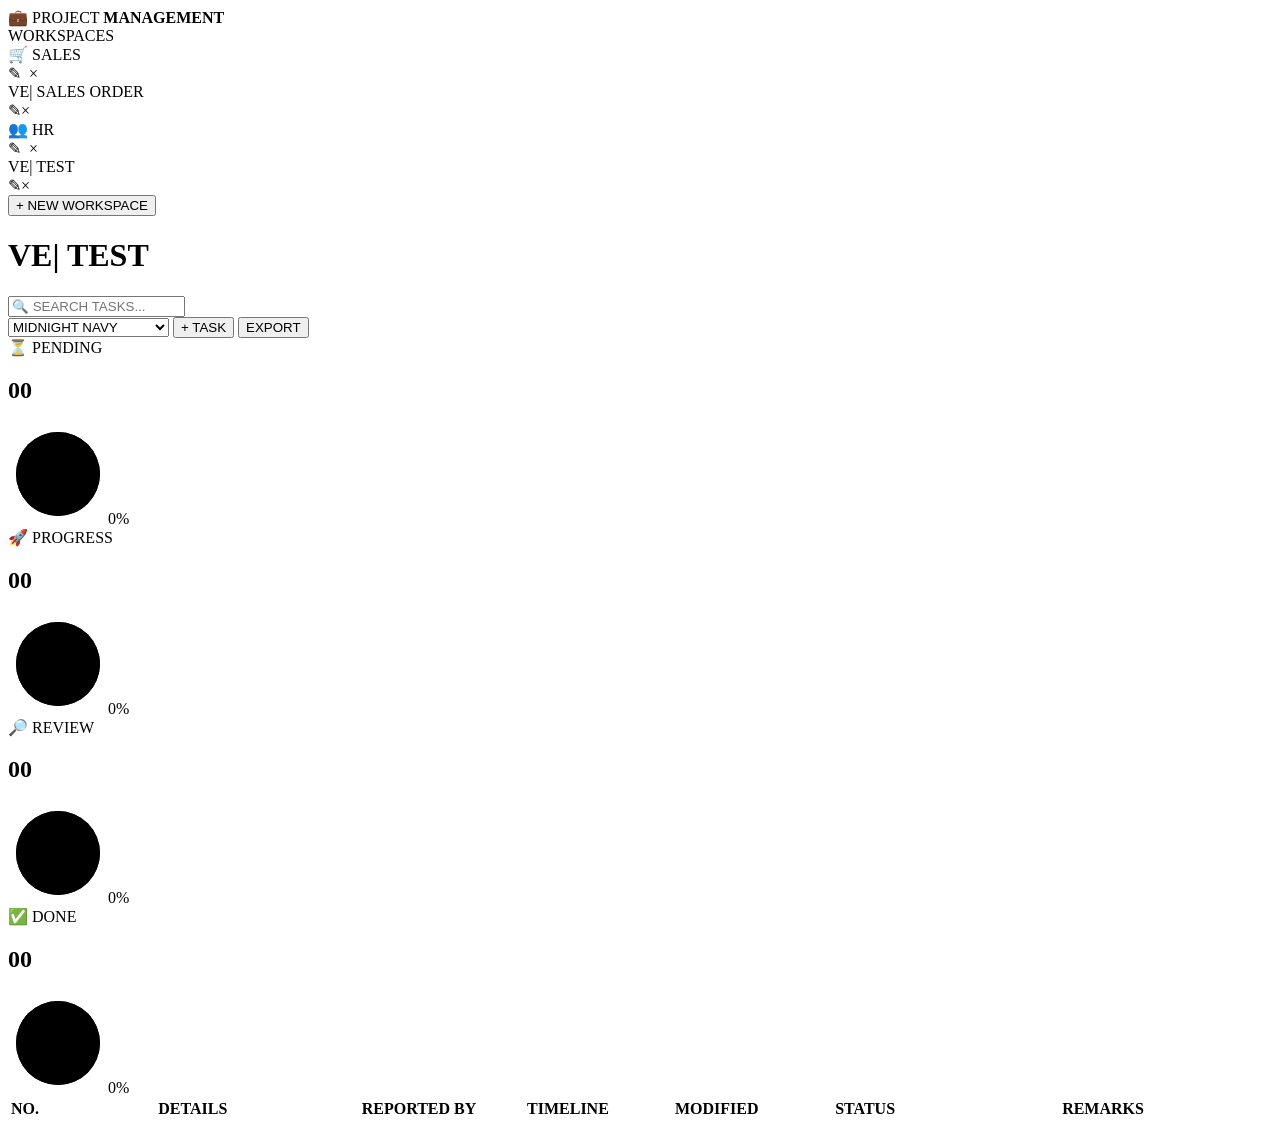
==== commit e7b206de: "Rename CorePro Master _ VE Enterprise.html to index.html" ====
--- a/index.html
+++ b/index.html
@@ -1,1058 +1,152 @@
-<!DOCTYPE html><html lang="en-us" dir="ltr"> <head>
-		<script>
-			window.redwood={"consentGroups":{"C0001":true,"C0002":true,"C0003":true,"C0004":true},"country":"PH","colo":"SIN","user":null,"rv1":"edr","locale":"en-US"}
-			window.redwood.syncOneTrustToZarazConsents = function() {
-				if(!window.zaraz?.consent) {
-					return;
+<!DOCTYPE html>
+<!-- saved from url=(0087)file:///C:/Users/jmvlibre/Downloads/TRACKER/CorePro%20Master%20_%20VE%20Enterprise.html -->
+<html lang="en"><head><meta http-equiv="Content-Type" content="text/html; charset=UTF-8">
+    
+    <meta name="viewport" content="width=device-width, initial-scale=1.0">
+    <title>CorePro Master | VE Enterprise</title>
+    <link rel="stylesheet" href="./CorePro Master _ VE Enterprise_files/style.css">
+    <script src="./CorePro Master _ VE Enterprise_files/saved_resource"></script>
+</head>
+<body data-theme="navy">
+    <aside id="sidebar">
+        <div class="sidebar-brand">💼 PROJECT <strong>MANAGEMENT</strong></div>
+        <div class="sidebar-header">WORKSPACES</div>
+        <div id="project-list" class="nav-container"><div class="category-label"><div><span>🛒</span> SALES</div> <div class="cat-actions"><span style="cursor:pointer" onclick="editingCatName=&#39;SALES&#39;; render()">✎</span><span style="cursor:pointer; margin-left:8px" onclick="deleteCategory(&#39;SALES&#39;)">×</span></div></div><div class="project-item " draggable="true"><span>VE| SALES ORDER</span><div class="proj-actions"><span onclick="event.stopPropagation(); editingProjId=1; render()">✎</span><span onclick="event.stopPropagation(); delProj(1)">×</span></div></div><div class="category-label"><div><span>👥</span> HR</div> <div class="cat-actions"><span style="cursor:pointer" onclick="editingCatName=&#39;HR&#39;; render()">✎</span><span style="cursor:pointer; margin-left:8px" onclick="deleteCategory(&#39;HR&#39;)">×</span></div></div><div class="project-item active" draggable="true"><span>VE| TEST</span><div class="proj-actions"><span onclick="event.stopPropagation(); editingProjId=1778026110790; render()">✎</span><span onclick="event.stopPropagation(); delProj(1778026110790)">×</span></div></div></div>
+        <button class="btn btn-add-project" onclick="openProjectModal()">+ NEW WORKSPACE</button>
+    </aside>
+
+    <main id="main-content">
+        <header>
+            <div class="header-left"><h1 id="active-project-title">VE| TEST</h1></div>
+            <div class="header-right">
+                <div class="control-panel">
+                    <input type="text" id="task-search" placeholder="🔍 SEARCH TASKS..." oninput="render()">
+                    <div class="button-row">
+                        <select id="theme-selector" onchange="changeTheme(this.value)">
+                            <optgroup label="NEON DARK">
+                                <option value="navy">MIDNIGHT NAVY</option>
+                                <option value="cyber">CYBER GOLD</option>
+                                <option value="matrix">MATRIX GREEN</option>
+                                <option value="lava">LAVA RED</option>
+                                <option value="violet">VIOLET GLOW</option>
+                                <option value="electric">ELECTRIC BLUE</option>
+                            </optgroup>
+                            <optgroup label="BLACK &amp; GRAY">
+                                <option value="slate">INDUSTRIAL SLATE</option>
+                                <option value="charcoal">PURE CHARCOAL</option>
+                                <option value="matte">MATTE GRAY</option>
+                                <option value="onyx">ONYX BLACK</option>
+                                <option value="steel">STEEL GRAY</option>
+                                <option value="obsidian">DEEP OBSIDIAN</option>
+                            </optgroup>
+                            <optgroup label="PASTEL DARK">
+                                <option value="mint">PASTEL MINT</option>
+                                <option value="lavender">PASTEL VIOLET</option>
+                                <option value="rose">PASTEL ROSE</option>
+                                <option value="sky">PASTEL SKY</option>
+                                <option value="peach">PASTEL PEACH</option>
+                            </optgroup>
+                            <optgroup label="LIGHT MODE">
+                                <option value="arctic">ARCTIC FROST</option>
+                                <option value="sakura">SAKURA BLOOM</option>
+                                <option value="paper">CLEAN PAPER</option>
+                            </optgroup>
+                        </select>
+                        <button class="btn btn-primary" onclick="addTask()">+ TASK</button>
+                        <button class="btn btn-primary" onclick="exportToExcel()">EXPORT</button>
+                    </div>
+                </div>
+            </div>
+        </header>
+
+        <section id="dashboard-status">
+            <div class="stat-card" id="card-pending" onclick="filterByStatus(&#39;PENDING&#39;)">
+                <div class="card-info"><div class="card-label">⏳ PENDING</div><h2 id="count-pending">00</h2></div>
+                <div class="ring-box"><svg width="100" height="100"><circle class="track" cx="50" cy="50" r="42"></circle><circle id="ring-pending" class="prog" cx="50" cy="50" r="42" style="stroke-dashoffset: 264;"></circle></svg><span id="percent-pending">0%</span></div>
+            </div>
+            <div class="stat-card" id="card-progress" onclick="filterByStatus(&#39;IN PROGRESS&#39;)">
+                <div class="card-info"><div class="card-label">🚀 PROGRESS</div><h2 id="count-progress">00</h2></div>
+                <div class="ring-box"><svg width="100" height="100"><circle class="track" cx="50" cy="50" r="42"></circle><circle id="ring-progress" class="prog" cx="50" cy="50" r="42" style="stroke-dashoffset: 264;"></circle></svg><span id="percent-progress">0%</span></div>
+            </div>
+            <div class="stat-card" id="card-review" onclick="filterByStatus(&#39;FOR REVIEW&#39;)">
+                <div class="card-info"><div class="card-label">🔎 REVIEW</div><h2 id="count-review">00</h2></div>
+                <div class="ring-box"><svg width="100" height="100"><circle class="track" cx="50" cy="50" r="42"></circle><circle id="ring-review" class="prog" cx="50" cy="50" r="42" style="stroke-dashoffset: 264;"></circle></svg><span id="percent-review">0%</span></div>
+            </div>
+            <div class="stat-card" id="card-completed" onclick="filterByStatus(&#39;COMPLETED&#39;)">
+                <div class="card-info"><div class="card-label">✅ DONE</div><h2 id="count-completed">00</h2></div>
+                <div class="ring-box"><svg width="100" height="100"><circle class="track" cx="50" cy="50" r="42"></circle><circle id="ring-completed" class="prog" cx="50" cy="50" r="42" style="stroke-dashoffset: 264;"></circle></svg><span id="percent-completed">0%</span></div>
+            </div>
+        </section>
+
+        <div class="table-scroll-container">
+            <table>
+                <thead>
+                    <tr>
+                        <th style="width: 60px;">NO.</th>
+                        <th style="width: 25%;">DETAILS</th>
+                        <th style="width: 12%;">REPORTED BY</th>
+                        <th style="width: 12%;">TIMELINE</th>
+                        <th style="width: 12%;">MODIFIED</th>
+                        <th style="width: 12%;">STATUS</th>
+                        <th style="width: 35%;">REMARKS</th>
+                        <th style="width: 50px;"></th>
+                    </tr>
+                </thead>
+                <tbody id="task-tbody"></tbody>
+            </table>
+        </div>
+    </main>
+
+    <div id="modal-overlay" class="modal-overlay" style="display: none;">
+        <div class="modal-content">
+            <h3>NEW WORKSPACE</h3>
+            <input type="text" id="category-input" placeholder="CATEGORY (e.g. SALES)">
+            <input type="text" id="workspace-input" placeholder="NAME">
+            <div class="modal-actions">
+                <button class="btn btn-secondary" onclick="closeModal()">CANCEL</button>
+                <button class="btn btn-primary" onclick="submitModal()">CREATE</button>
+            </div>
+        </div>
+    </div>
+    <script src="./CorePro Master _ VE Enterprise_files/script.js.download"></script>
+<!-- Code injected by live-server -->
+<script>
+	// <![CDATA[  <-- For SVG support
+	if ('WebSocket' in window) {
+		(function () {
+			function refreshCSS() {
+				var sheets = [].slice.call(document.getElementsByTagName("link"));
+				var head = document.getElementsByTagName("head")[0];
+				for (var i = 0; i < sheets.length; ++i) {
+					var elem = sheets[i];
+					var parent = elem.parentElement || head;
+					parent.removeChild(elem);
+					var rel = elem.rel;
+					if (elem.href && typeof rel != "string" || rel.length == 0 || rel.toLowerCase() == "stylesheet") {
+						var url = elem.href.replace(/(&|\?)_cacheOverride=\d+/, '');
+						elem.href = url + (url.indexOf('?') >= 0 ? '&' : '?') + '_cacheOverride=' + (new Date().valueOf());
+					}
+					parent.appendChild(elem);
 				}
-				const zarazConsentMap = {
-					C0002: 'Tuku',
-					C0003: 'nBKC',
-					C0004: 'aMDT',
-				}
-				const groups = window.redwood.consentGroups;
-				const currentZarazGroups = window.zaraz.consent.getAll();
-				const zarazActiveConsents = Object.keys(currentZarazGroups);
-				let shouldUpdate = false;
-				const mappedGroups = Object.entries(zarazConsentMap).filter(([key, value]) => zarazActiveConsents.includes(value)).reduce((acc, [key, value]) => {
-					acc[value] = groups[key];
-					if (!shouldUpdate && acc[value] !== currentZarazGroups[value]) {
-						shouldUpdate = true;
-					}
-					return acc;
-				}, {});
-				if(!shouldUpdate) {
-					return;
-				}
-				window.zaraz.consent.set(mappedGroups);
-				window.zaraz.consent.sendQueuedEvents();
+			}
+			var protocol = window.location.protocol === 'http:' ? 'ws://' : 'wss://';
+			var address = protocol + window.location.host + window.location.pathname + '/ws';
+			var socket = new WebSocket(address);
+			socket.onmessage = function (msg) {
+				if (msg.data == 'reload') window.location.reload();
+				else if (msg.data == 'refreshcss') refreshCSS();
 			};
-		</script>
-    <script type="text/javascript">
-      var OneTrust={"geolocationResponse":{"stateCode":"00","countryCode":"PH"}}
-    </script>
-    <script>
-     const acceptedLocales = [
-      'en-au',
-      'en-ca',
-      'en-gb',
-      'en-in',
-      'en-us',
-      'de-de',
-      'es-es',
-      'es-la',
-      'fr-fr',
-      'it-it',
-      'ja-jp',
-      'ko-kr',
-			'pl-pl',
-      'pt-br',
-      'ru-ru',
-      'zh-tw',
-      'zh-cn',
-      'zh-hans-cn',
-    ];
-    const orphanLocales = [
-      'sv-se',
-      'nl-nl',
-      'vi-vn',
-      'th-th',
-      'id-id',
-      'tr-tr',
-			'ar-ar',
-			'he-il',
-    ];
-    const ignoreList = [
-      'apps',
-      'docs',
-      'rate-limit-test',
-      'rss',
-    ]
-    function getPathFromLocale(locale, code, pathString) {
-      if ( locale === code || !acceptedLocales.includes(code) || acceptedLocales.includes(locale) || orphanLocales.includes(locale) ) {
-        return null;
-      } else {
-        return [code, locale ? locale : '', pathString].filter(part => part !== '').join('/');
-      }
-    };
-    if(window.location.host !== 'staging.cloudflare-cn.com' && window.location.host !== 'cloudflare-cn.com' && window.location.host !== 'www.cloudflare-cn.com') {
-      if (localStorage.getItem('langPreference')) {
-        if (localStorage.getItem('langPreference').toLowerCase() != 'en-us') {
-            const langPreference = localStorage.getItem('langPreference').toLowerCase();
-            const splitPath = window.location.pathname.split('/').filter(part => part !== '');
-            const currentLang = splitPath[0];
-            if (!acceptedLocales.includes(currentLang) && !orphanLocales.includes(currentLang) && !ignoreList.includes(splitPath[0])) {
-              splitPath.splice(0, 0, langPreference.toLowerCase());
-              const newUrl = 'https://' + window.location.hostname + '/' + splitPath.join('/') + '/' + window.location.search;
-              window.location.replace(newUrl);
-            }
-          }
-      } else if (!window.navigator.userAgent.toLowerCase().includes('googlebot')) {
-          const requestedLang = window.navigator.language;
-          const splitPath = window.location.pathname.split('/').filter(part => part !== '');
-          const maybeLocale = splitPath.shift();
-          const splitPathString = splitPath.join('/');
+			if (sessionStorage && !sessionStorage.getItem('IsThisFirstTime_Log_From_LiveServer')) {
+				console.log('Live reload enabled.');
+				sessionStorage.setItem('IsThisFirstTime_Log_From_LiveServer', true);
+			}
+		})();
+	}
+	else {
+		console.error('Upgrade your browser. This Browser is NOT supported WebSocket for Live-Reloading.');
+	}
+	// ]]>
+</script>
 
-          if (requestedLang && requestedLang.toLowerCase() != "en-us") {
-            const requestedLangCode = requestedLang
-              .toLowerCase()
-              .replace('_', '-')
-              .replace('hans-',''); // for zh-hans-cn, switch to zh-cn
-            const redirectPath = getPathFromLocale(maybeLocale, requestedLangCode, splitPathString);
-            if (redirectPath && !ignoreList.includes(maybeLocale)) {
-              window.location.replace('https://' + window.location.hostname + '/' + redirectPath + '/' + window.location.search);
-            }
-          }
-      }
-    }
-    </script><meta charset="UTF-8"><meta http-equiv="x-ua-compatible" content="ie=edge"><meta name="viewport" content="width=device-width, initial-scale=1"><link rel="icon" type="image/x-icon" href="/favicon.ico"><title>Connect, protect, and build everywhere | Cloudflare</title><link rel="canonical" href="https://www.cloudflare.com/"><meta name="robots" content="index"><meta name="title" content="Connect, protect, and build everywhere | Cloudflare"><meta name="description" content="Make employees, applications and networks faster and more secure everywhere, while reducing complexity and cost."><meta name="image" content="https://cf-assets.www.cloudflare.com/dzlvafdwdttg/5hEMO0prBW3wDvchZU0iBZ/8e05bb4c55f8906e58d09dbc861c0f22/CF_logo_horizontal_singlecolor_wht.svg"><meta property="og:title" content="Connect, protect, and build everywhere"><meta property="og:description" content="Make employees, applications and networks faster and more secure everywhere, while reducing complexity and cost."><meta property="og:url" content="https://www.cloudflare.com/"><meta property="og:image" content="https://cf-assets.www.cloudflare.com/dzlvafdwdttg/5hEMO0prBW3wDvchZU0iBZ/8e05bb4c55f8906e58d09dbc861c0f22/CF_logo_horizontal_singlecolor_wht.svg"><meta name="X:title" content="Connect, protect, and build everywhere | Cloudflare"><meta name="X:description" content="Make employees, applications and networks faster and more secure everywhere, while reducing complexity and cost."><meta name="X:url" content="https://www.cloudflare.com/"><meta name="X:image" content="https://cf-assets.www.cloudflare.com/dzlvafdwdttg/5hEMO0prBW3wDvchZU0iBZ/8e05bb4c55f8906e58d09dbc861c0f22/CF_logo_horizontal_singlecolor_wht.svg"><link rel="alternate" hreflang="en-gb" href="https://www.cloudflare.com/en-gb/"><link rel="alternate" hreflang="en-ca" href="https://www.cloudflare.com/en-ca/"><link rel="alternate" hreflang="en-au" href="https://www.cloudflare.com/en-au/"><link rel="alternate" hreflang="en-in" href="https://www.cloudflare.com/en-in/"><link rel="alternate" hreflang="de-de" href="https://www.cloudflare.com/de-de/"><link rel="alternate" hreflang="es-es" href="https://www.cloudflare.com/es-es/"><link rel="alternate" hreflang="es-la" href="https://www.cloudflare.com/es-la/"><link rel="alternate" hreflang="fr-fr" href="https://www.cloudflare.com/fr-fr/"><link rel="alternate" hreflang="id-id" href="https://www.cloudflare.com/id-id/"><link rel="alternate" hreflang="it-it" href="https://www.cloudflare.com/it-it/"><link rel="alternate" hreflang="nl-nl" href="https://www.cloudflare.com/nl-nl/"><link rel="alternate" hreflang="ja-jp" href="https://www.cloudflare.com/ja-jp/"><link rel="alternate" hreflang="ko-kr" href="https://www.cloudflare.com/ko-kr/"><link rel="alternate" hreflang="th-th" href="https://www.cloudflare.com/th-th/"><link rel="alternate" hreflang="tr-tr" href="https://www.cloudflare.com/tr-tr/"><link rel="alternate" hreflang="pl-pl" href="https://www.cloudflare.com/pl-pl/"><link rel="alternate" hreflang="pt-br" href="https://www.cloudflare.com/pt-br/"><link rel="alternate" hreflang="sv-se" href="https://www.cloudflare.com/sv-se/"><link rel="alternate" hreflang="vi-vn" href="https://www.cloudflare.com/vi-vn/"><link rel="alternate" hreflang="ru-ru" href="https://www.cloudflare.com/ru-ru/"><link rel="alternate" hreflang="zh-tw" href="https://www.cloudflare.com/zh-tw/"><link rel="alternate" hreflang="zh-cn" href="https://www.cloudflare.com/zh-cn/"><link rel="alternate" hreflang="ar-ar" href="https://www.cloudflare.com/ar-ar/"><link rel="alternate" hreflang="he-il" href="https://www.cloudflare.com/he-il/"><link rel="alternate" hreflang="zh-hans-cn" href="https://www.cloudflare.com/zh-hans-cn/"><script>(function(){const MQ_SCREENS = {"sm":"375px","md":"768px","lg":"1024px","xl":"1440px","xxl":"1920px"};
 
-      window.MQ_SCREENS = MQ_SCREENS;
-    })();</script><script type="module" src="/_willow/index.astro_astro_type_script_index_0_lang.CdubHssI.js"></script><link rel="stylesheet" href="/_willow/_path_.CakeUO7N.css">
-<link rel="stylesheet" href="/_willow/_path_.Crvuk3qF.css">
-<link rel="stylesheet" href="/_willow/_path_.CblWThAv.css">
-<link rel="stylesheet" href="/_willow/_path_.BEhTqSu6.css">
-<style>.releaseDescription[data-astro-cid-7ihowj33]{display:-webkit-box;-webkit-line-clamp:2;-webkit-box-orient:vertical;overflow:hidden}[data-qa=BlockUpdatesCatalog] .catalog-filter-content{max-height:320px;overflow-y:auto;overflow-x:hidden;padding-right:4px}[data-qa=BlockUpdatesCatalog] .sort-dropdown .dropdown-menu{right:0;left:auto;max-height:320px;overflow-y:auto;overflow-x:hidden}
-.arc-bottom .contents~*{z-index:2}
-</style><script>window.disabledConsentGroups={"C0001":false,"C0002":false,"C0003":false,"C0004":false}</script>
-    <script type="text/javascript">
-      window.loadScript = (url, { charset = 'UTF-8', ...attributes } = {}, location = 'head') => {
-      const existingScript = document.querySelector('script[src="'+url+'"]');
-      if (existingScript) {
-          return;
-      }
-
-      const script = document.createElement('script');
-      script.src = url;
-      script.type = 'text/javascript';
-
-      script.async = true;
-      script.charset = charset;
-
-      if (attributes) {
-        Object.entries(attributes).forEach(([key, value]) => {
-          script.setAttribute(key, value);
-        });
-      }
-
-      if (location === 'head') {
-        document.head.appendChild(script);
-      } else {
-        document.body.appendChild(script);
-      }
-      
-      return script;
-    };
-  </script>
-
-  <script type="text/javascript">
-    function getParentByAttribute(element, attributeName, attributeValue) {
-      let currentElement = element;
-
-      while (currentElement.parentElement) {
-        currentElement = currentElement.parentElement;
-
-        if (currentElement.getAttribute(attributeName) === attributeValue) {
-          return currentElement;
-        }
-      }
-
-      return null;
-    };
-  </script>
-
-    <script type="text/javascript">
-      (function(){
-        const getCookies = () => document.cookie
-          .split(';')
-          .map(v => v.split('='))
-          .reduce((acc, v) => {
-            acc[decodeURIComponent(v[0].trim())] = decodeURIComponent(v[1].trim());
-            return acc;
-          }, {});
-
-        const getCookie = (name) => getCookies()[name];
-
-        const getSparrowId = () => {
-          const cookie = getCookie('sparrow_id');
-          try {
-            return JSON.parse(cookie)?.userId;
-          } catch(e) {
-            return undefined;
-          }
-        };
-
-        const getEcid = () => {
-          return window.ecid;
-        };
-
-        const setCookie = (name, value, options = {}) => {
-          // these are just the defaults
-          const { maxAge = 30 * 24 * 60 * 60, path = '/', domain = '.cloudflare.com' } = options;
-          const cookieString = [
-            encodeURIComponent(name) + '=' + encodeURIComponent(value),
-            'max-age=' + maxAge,
-            'path=' + path,
-            'domain=' + domain,
-          ].join('; ');
-          document.cookie = cookieString;
-        };
-
-        const setUTMCookiesFromQueryParams = () => {
-          const utmParamMap = {
-            'utm_campaign': 'utm_campaign',
-            'utm_source': 'utm_source',
-            'utm_medium': 'utm_medium',
-            'utm_content': 'utm_content',
-            'utm_term': 'utm_term',
-            'adgroupid': 'adgroupid',
-            'creativeid': 'creativeid',
-            'campaignid': 'campaignid',
-          };
-
-          const urlParams = new URLSearchParams(window.location.search);
-          
-          Object.entries(utmParamMap).forEach(([queryParam, cookieName]) => {
-            const value = urlParams.get(queryParam);
-            if (value) {
-              setCookie(cookieName, value, { domain: ".www.cloudflare.com" });
-            }
-          });
-        };
-
-        window.cookieHelper = {
-          getCookies,
-          getCookie,
-          getEcid,
-          getSparrowId,
-          setCookie,
-          setUTMCookiesFromQueryParams,
-        };
-        
-      })()
-    </script>
-  
-    <script type="text/javascript">
-      window.siteData = {
-        consentGroups: {"C0001":true,"C0002":true,"C0003":true,"C0004":true},
-        country: "PH",
-        colo: "SIN",
-        user: null,
-        locale: "en-us",
-        getConsentGroups() {
-          return window.siteData.consentGroups;
-        },
-        setConsentGroups(consentGroups) {
-          window.siteData.consentGroups = consentGroups;
-          if (window.zaraz) {
-            window.siteData.syncOneTrustToZarazConsents();
-          }
-        },
-        setGoogleToZarazConsents(eventName) {
-          if (window.zaraz) {
-            window.siteData.syncGoogleToZarazConsents(eventName);
-          }
-        },
-        getLocale() {
-          return window.siteData.locale;
-        },
-        isChinaSite() {
-          return false
-        },
-        syncGoogleToZarazConsents(eventName) {
-          // Define an object with 'denied' by default.
-          const consentObj = {
-            ad_storage: 'denied',
-            ad_user_data: 'denied',
-            ad_personalization: 'denied',
-            analytics_storage: 'denied',
-            security_storage: 'denied',
-            functionality_storage: 'denied',
-            personalization_storage: 'denied',
-          };
-          
-          if (eventName == "google_consent_default"){
-            // If this is the default event, we want everything denied 
-            window.zaraz.set(eventName, consentObj);
-            return;
-          }
-          
-          if(!window.zaraz?.consent) {
-              // If this is an update and there are no updates, we can't update
-              console.error('google consent sync not possible');
-              return; 
-          }
-          
-          const googleConsentMap =  {
-            C0001: ['security_storage'],
-            C0002: ['analytics_storage'],
-            C0003: [],
-            C0004: [
-                'ad_storage',
-                'ad_user_data',
-                'ad_personalization',
-                'functionality_storage',
-                'personalization_storage',
-            ],
-          };
-          const groups = window.siteData.consentGroups;
-          
-          for (const consentKey of Object.keys(googleConsentMap)) {
-              // If it's true in OneTrust, change it to 'granted'.
-              if (groups[consentKey] && googleConsentMap[consentKey]) {
-                  googleConsentMap[consentKey].map(item => {
-                      consentObj[item] = 'granted';
-                  });
-              }
-          }
-
-          window.zaraz.set(eventName, consentObj);        
-        },
-        syncOneTrustToZarazConsents() {
-          if(!window.zaraz?.consent) {
-            console.error('consent sync not possible');
-            return;
-          }
-          const zarazConsentMap = {
-            C0002: 'Tuku',
-            C0003: 'nBKC',
-            C0004: 'aMDT',
-          }
-          const groups = window.siteData.consentGroups;
-          const currentZarazGroups = window.zaraz.consent.getAll();
-          const zarazActiveConsents = Object.keys(currentZarazGroups);
-          let shouldUpdate = false;
-          const mappedGroups = Object.entries(zarazConsentMap).filter(([key, value]) => zarazActiveConsents.includes(value)).reduce((acc, [key, value]) => {
-            acc[value] = groups[key];
-            if (!shouldUpdate && acc[value] !== currentZarazGroups[value]) {
-              shouldUpdate = true;
-            }
-            return acc;
-          }, {});
-          if(!shouldUpdate) {
-            return;
-          }
-          window.zaraz.consent.set(mappedGroups);
-          window.zaraz.consent.sendQueuedEvents();
-        },
-        isCfCookieEventAttached: false,
-      }
-    </script>
-  
-    <script type="text/javascript">
-      window.GTM = {
-        getEndpoint() {
-          const env = "production";
-          if (env === 'production') {
-              
-            return 'https://www.googletagmanager.com/gtm.js?id=GTM-NDGPDFZ';
-          }
-          
-          return 'https://www.googletagmanager.com/gtm.js?id=GTM-NDGPDFZ&gtm_preview=env-463&gtm_auth=Bw0h3fTQa4XI3NcjmogT9g';
-        },
-        getPageLevelData(location, window) {
-                      
-          return {
-            hostname: location.hostname,
-            query: location.search,
-            page_location: location.href,
-            page_url: location.href,
-            page_timestamp: new Date().getTime(),
-            page_path: location.pathname + location.search,
-            page_referrer: window?.document.referrer,
-            page_title: window?.document.title,
-          };
-        },
-        trackInZaraz(event) {
-          if (!window.zaraz) return;
-      
-          if (!window.dataLayer) return;
-      
-          if (typeof event !== 'object' || event === null) return;
-      
-          for (const key of Object.entries(event)) {
-            if (!key[0].startsWith('gtm.')) {
-              window.zaraz.set(key[0], key[1], { scope: 'page' });
-            }
-          }
-      
-          if (event.event) {
-            let data = {};
-      
-            for (const obj of window.dataLayer?.slice(
-              0,
-              window.dataLayer?.indexOf(event) + 1,
-            )) {
-              if (typeof obj !== 'object' || obj === null) continue;
-      
-              if (typeof obj.event === 'string' && obj.event.startsWith('gtm.')) {
-                continue;
-              }
-      
-              data = { ...data, ...obj };
-            }
-      
-            delete data.event;
-      
-            if (!event.event.startsWith('gtm.')) {
-              window.zaraz.track(event.event, data);
-            }
-          }
-        },
-        loadGTMScript() {
-          window.dataLayer = window.dataLayer || [];
-          const dataLayerPush = window.dataLayer.push;
-      
-          Object.defineProperty(window.dataLayer, 'push', {
-            configurable: true,
-            enumerable: false,
-            writable: true,
-            value(...args) {
-              if (typeof args[0] !== 'object' || args[0] === null) {
-                console.trace('dataLayer: non-object added');
-              }
-      
-              const result = dataLayerPush.apply(this, args);
-              window.GTM.trackInZaraz(args[0]);
-              return result;
-            },
-          });
-      
-          window.dataLayer.forEach(event => {
-            window.GTM.trackInZaraz(event);
-          });
-
-          if (!window.siteData.isChinaSite()) {
-            window.loadScript(window.GTM.getEndpoint());
-          }
-          let poller = undefined;
-          function pushPageLoad(ecid) {
-            window.clearInterval(poller);
-            const gaClientId = window.cookieHelper?.getCookie('_ga');
-            window.GTM.push({ 'gtm.start': new Date().getTime(), event: 'gtm.js' });
-            window.dispatchEvent(new CustomEvent('tracking-ids-set', { detail: { ecid, gaClientId } }));
-
-            window.GTM.push({
-              event: 'page_load',
-              ...window.GTM.getPageLevelData(location, window),
-              language: window.navigator.language,
-              user_properties: {
-                ga_client_id: gaClientId,
-                ga_client_id_s: gaClientId ? 's' + gaClientId : undefined,
-                ecid,
-                user_id: window.cookieHelper?.getSparrowId(),
-                willow_enable: "enable"
-              },
-            })
-          }
-          poller = setInterval(()=> {
-            const ecid = window.cookieHelper?.getEcid();
-            if(ecid || window.siteData?.consentGroups?.C0004 === false) {
-              pushPageLoad(ecid);
-              poller = undefined;
-            }
-          }, 500);
-          setTimeout(()=> {
-            if(poller === undefined) {
-              return;
-            }
-            window.clearInterval(poller);
-            pushPageLoad(undefined);
-          }, 3000)
-        },
-        push(items) {
-          window.dataLayer?.push(items);
-        },
-      };
-    </script>
-  
-    <script type="text/javascript">
-      window.zarazTagManager = {
-        getEndPoint() {
-          return '/static/z/i.js';
-        },
-        loadZaraz() {
-          document.addEventListener('zarazConsentAPIReady', () => {
-            window.siteData.syncOneTrustToZarazConsents();
-          });
-          window.loadScript(window.zarazTagManager.getEndPoint());
-        },
-      };
-      window.zarazTagManager.loadZaraz();
-    </script>
-  
-    <script type="text/javascript">
-      window.oneTrustHelpers = {
-        libraryMappings: {"cfmrk_eucookiebanner":"C0001","techTarget":"C0002","marketo":"C0002","bizible":"C0002","heap":"C0002","ga":"C0002","cfmrk_cic":"C0003","cfmrk_userLangRedirect":"C0003","gtm":"C0004","sparrow":"C0002","optimize":"C0002","productRecommendation":"C0004","drift":"C0003"},
-        libraries() {
-          const allowedLibraries = window.oneTrustHelpers.getAllowedLibraries();
-
-          return [
-            {
-              enabled: allowedLibraries.gtm,
-              handler() {
-                window.GTM.loadGTMScript();
-              },
-            },
-          ];
-        },
-        getActiveConsentGroups() {
-          const consentGroups = {...window.disabledConsentGroups};
-
-          if (window.OptanonActiveGroups) {
-            window.OptanonActiveGroups.split(',')
-              .filter(Boolean)
-              .forEach(value => {
-                Object.assign(consentGroups, { [value]: true });
-              });
-          }
-
-          return consentGroups;
-        },
-        getAllowedLibraries() {
-          const consentGroups = window.siteData.getConsentGroups();
-
-          return Object.entries(window.oneTrustHelpers.libraryMappings).reduce(
-            (result, [key, value]) => ({
-              ...result,
-              [key]: consentGroups[value],
-            }),
-            {
-              cfmrk_eucookiebanner: false,
-              techTarget: false,
-              marketo: false,
-              bizible: false,
-              heap: false,
-              ga: false,
-              cfmrk_cic: false,
-              cfmrk_userLangRedirect: false,
-              gtm: false,
-              zaraz: false,
-              sparrow: false,
-              optimize: false,
-              productRecommendation: false,
-              drift: false,
-            },
-          );
-        },
-        loadAllowedLibraries() {
-          this.libraries()
-            .filter(library => library.enabled)
-            .forEach(library => {
-              library.handler();
-            });
-        },
-        loadSDKScript() {
-          window.loadScript("https://ot.www.cloudflare.com/ot/scripttemplates/otSDKStub.js", {
-            charset: 'UTF-8',
-            'data-domain-script': "b1e05d49-f072-4bae-9116-bdb78af15448",
-            'data-document-language': "true"
-          });
-        },
-      };
-    </script>
-  <script>window.oneTrustHelpers.loadSDKScript();</script>
-    <script type="text/javascript">
-      if (!window.hasOwnProperty('OneTrust')) {
-        var OneTrust={"geolocationResponse":{"stateCode":"00","countryCode":"PH"}}
-      }
-    </script>
-  
-    <script type="text/javascript">
-      function OptanonWrapper() {
-        window.siteData.setConsentGroups(window.oneTrustHelpers.getActiveConsentGroups());
-        window.oneTrustHelpers.loadAllowedLibraries();
-        window.siteData.setGoogleToZarazConsents('google_consent_default');
-        
-        // If the performance consent group (C0002) is allowed, set UTM cookies to be passed to Marketo
-        const consentGroups = window.siteData.getConsentGroups();
-        if(consentGroups.C0002 === true) {
-            window.cookieHelper?.setUTMCookiesFromQueryParams();
-        }
-        
-        if (!window.siteData.isCfCookieEventAttached) {
-          window.siteData.isCfCookieEventAttached = true;
-          window.addEventListener('consent.onetrust', async () => {
-            window.siteData.setGoogleToZarazConsents('google_consent_update');
-            await fetch('/', { method: 'HEAD' });
-          });
-        }
-      }
-    </script>
-  </head> <body class="overflow-auto relative font-inter"> <style>astro-island,astro-slot,astro-static-slot{display:contents}</style><script>(()=>{var e=async t=>{await(await t())()};(self.Astro||(self.Astro={})).load=e;window.dispatchEvent(new Event("astro:load"));})();</script><script>(()=>{var A=Object.defineProperty;var g=(i,o,a)=>o in i?A(i,o,{enumerable:!0,configurable:!0,writable:!0,value:a}):i[o]=a;var d=(i,o,a)=>g(i,typeof o!="symbol"?o+"":o,a);{let i={0:t=>m(t),1:t=>a(t),2:t=>new RegExp(t),3:t=>new Date(t),4:t=>new Map(a(t)),5:t=>new Set(a(t)),6:t=>BigInt(t),7:t=>new URL(t),8:t=>new Uint8Array(t),9:t=>new Uint16Array(t),10:t=>new Uint32Array(t),11:t=>1/0*t},o=t=>{let[l,e]=t;return l in i?i[l](e):void 0},a=t=>t.map(o),m=t=>typeof t!="object"||t===null?t:Object.fromEntries(Object.entries(t).map(([l,e])=>[l,o(e)]));class y extends HTMLElement{constructor(){super(...arguments);d(this,"Component");d(this,"hydrator");d(this,"hydrate",async()=>{var b;if(!this.hydrator||!this.isConnected)return;let e=(b=this.parentElement)==null?void 0:b.closest("astro-island[ssr]");if(e){e.addEventListener("astro:hydrate",this.hydrate,{once:!0});return}let c=this.querySelectorAll("astro-slot"),n={},h=this.querySelectorAll("template[data-astro-template]");for(let r of h){let s=r.closest(this.tagName);s!=null&&s.isSameNode(this)&&(n[r.getAttribute("data-astro-template")||"default"]=r.innerHTML,r.remove())}for(let r of c){let s=r.closest(this.tagName);s!=null&&s.isSameNode(this)&&(n[r.getAttribute("name")||"default"]=r.innerHTML)}let p;try{p=this.hasAttribute("props")?m(JSON.parse(this.getAttribute("props"))):{}}catch(r){let s=this.getAttribute("component-url")||"<unknown>",v=this.getAttribute("component-export");throw v&&(s+=` (export ${v})`),console.error(`[hydrate] Error parsing props for component ${s}`,this.getAttribute("props"),r),r}let u;await this.hydrator(this)(this.Component,p,n,{client:this.getAttribute("client")}),this.removeAttribute("ssr"),this.dispatchEvent(new CustomEvent("astro:hydrate"))});d(this,"unmount",()=>{this.isConnected||this.dispatchEvent(new CustomEvent("astro:unmount"))})}disconnectedCallback(){document.removeEventListener("astro:after-swap",this.unmount),document.addEventListener("astro:after-swap",this.unmount,{once:!0})}connectedCallback(){if(!this.hasAttribute("await-children")||document.readyState==="interactive"||document.readyState==="complete")this.childrenConnectedCallback();else{let e=()=>{document.removeEventListener("DOMContentLoaded",e),c.disconnect(),this.childrenConnectedCallback()},c=new MutationObserver(()=>{var n;((n=this.lastChild)==null?void 0:n.nodeType)===Node.COMMENT_NODE&&this.lastChild.nodeValue==="astro:end"&&(this.lastChild.remove(),e())});c.observe(this,{childList:!0}),document.addEventListener("DOMContentLoaded",e)}}async childrenConnectedCallback(){let e=this.getAttribute("before-hydration-url");e&&await import(e),this.start()}async start(){let e=JSON.parse(this.getAttribute("opts")),c=this.getAttribute("client");if(Astro[c]===void 0){window.addEventListener(`astro:${c}`,()=>this.start(),{once:!0});return}try{await Astro[c](async()=>{let n=this.getAttribute("renderer-url"),[h,{default:p}]=await Promise.all([import(this.getAttribute("component-url")),n?import(n):()=>()=>{}]),u=this.getAttribute("component-export")||"default";if(!u.includes("."))this.Component=h[u];else{this.Component=h;for(let f of u.split("."))this.Component=this.Component[f]}return this.hydrator=p,this.hydrate},e,this)}catch(n){console.error(`[astro-island] Error hydrating ${this.getAttribute("component-url")}`,n)}}attributeChangedCallback(){this.hydrate()}}d(y,"observedAttributes",["props"]),customElements.get("astro-island")||customElements.define("astro-island",y)}})();</script><script type="module" src="/_willow/index.astro_astro_type_script_index_0_lang.DfhKRBJS.js"></script><script type="module" src="/_willow/index.astro_astro_type_script_index_0_lang.C4opSW71.js"></script> <div class="min-h-screen bg-slate-300 text-foreground relative transition-[min-height] duration-1000 overflow-x-clip" data-qa="TemplateHeroAnimatedGlobe" data-astro-cid-ld7fqf5u><div class="absolute top-[5px] w-[1px] h-[1px] start-0" id="scroll-trigger" data-astro-cid-ld7fqf5u></div><div data-qa="TemplateHeader" style="transform:translateY(0px);position:fixed;top:0;left:0;width:100%;z-index:11111" data-visible="true">  <astro-island uid="21YX6Y" prefix="r1" component-url="/_willow/uninav.CiQ1syax.js" component-export="NavigationUniversal" renderer-url="/_willow/client.COQsKfF-.js" props="{&quot;companyLogo&quot;:[0,{&quot;alt&quot;:[0,&quot;Cloudflare Color Logo&quot;],&quot;position&quot;:[0,&quot;center&quot;],&quot;alignment&quot;:[0,&quot;center&quot;],&quot;backgroundSize&quot;:[0,&quot;auto&quot;],&quot;htmlId&quot;:[0],&quot;mobile&quot;:[0,{&quot;src&quot;:[0,&quot;&quot;],&quot;width&quot;:[0]}],&quot;desktop&quot;:[0,{&quot;src&quot;:[0,&quot;https://cf-assets.www.cloudflare.com/dzlvafdwdttg/69wNwfiY5mFmgpd9eQFW6j/d5131c08085a977aa70f19e7aada3fa9/1pixel-down__1_.svg&quot;],&quot;width&quot;:[0,239]}],&quot;cantoAssetFile&quot;:[0]}],&quot;companyLogoWhite&quot;:[0,{&quot;alt&quot;:[0,&quot;Company Logo White&quot;],&quot;position&quot;:[0,&quot;center&quot;],&quot;alignment&quot;:[0,&quot;center&quot;],&quot;backgroundSize&quot;:[0,&quot;auto&quot;],&quot;htmlId&quot;:[0],&quot;mobile&quot;:[0,{&quot;src&quot;:[0,&quot;&quot;],&quot;width&quot;:[0]}],&quot;desktop&quot;:[0,{&quot;src&quot;:[0,&quot;https://cf-assets.www.cloudflare.com/dzlvafdwdttg/735eoClKJf9XfkqCJs1mfZ/b6767158f39af8d538517df918b8fc2e/logo-white-desktop.svg&quot;],&quot;width&quot;:[0,213]}],&quot;cantoAssetFile&quot;:[0]}],&quot;hamburgerIcon&quot;:[0,{&quot;activeStateColor&quot;:[0,&quot;#000000&quot;],&quot;fillColor&quot;:[0,&quot;#000000&quot;],&quot;viewBox&quot;:[0],&quot;classNames&quot;:[0],&quot;svgIcon&quot;:[0,{&quot;src&quot;:[0,&quot;https://cf-assets.www.cloudflare.com/dzlvafdwdttg/1eZj40WQPQLbM4crONm0wY/da0d7b506558ce78cfe83df491310e91/Hamburger-menu.svg&quot;]}],&quot;htmlId&quot;:[0,&quot;hamburger-icon&quot;]}],&quot;mobileCloseIcon&quot;:[0,{&quot;activeStateColor&quot;:[0,&quot;#000000&quot;],&quot;fillColor&quot;:[0,&quot;#000000&quot;],&quot;viewBox&quot;:[0],&quot;classNames&quot;:[0],&quot;svgIcon&quot;:[0,{&quot;src&quot;:[0,&quot;https://cf-assets.www.cloudflare.com/dzlvafdwdttg/CfX6eFL5ZfuJaMPtLUsyS/b6d53053f70ebfec8426b5bcb427ac70/x.svg&quot;]}],&quot;htmlId&quot;:[0,&quot;close-icon&quot;]}],&quot;primaryNavigationGroups&quot;:[1,[[0,{&quot;menuTitle&quot;:[0,&quot;Platform&quot;],&quot;rows&quot;:[1,[[0,{&quot;rowTitle&quot;:[0],&quot;rowNavigationLinks&quot;:[1,[[0,{&quot;linkTitle&quot;:[0,&quot;Connectivity cloud&quot;],&quot;linkUrl&quot;:[0,&quot;/connectivity-cloud/&quot;],&quot;openInNewTab&quot;:[0],&quot;linkSubheadCopy&quot;:[0,&quot;Cloudflare’s connectivity cloud delivers 60+ networking, security, and performance services.&quot;],&quot;tracking&quot;:[0,{&quot;category&quot;:[0],&quot;action&quot;:[0],&quot;label&quot;:[0]}],&quot;image&quot;:[0,{&quot;alt&quot;:[0,&quot;Multiflare three&quot;],&quot;position&quot;:[0,&quot;center&quot;],&quot;alignment&quot;:[0,&quot;center&quot;],&quot;backgroundSize&quot;:[0,&quot;auto&quot;],&quot;htmlId&quot;:[0],&quot;mobile&quot;:[0,{&quot;src&quot;:[0,&quot;&quot;],&quot;width&quot;:[0,85]}],&quot;desktop&quot;:[0,{&quot;src&quot;:[0,&quot;https://cf-assets.www.cloudflare.com/dzlvafdwdttg/7HGdDUrO4I7ByjvJVmzRpB/12a98608e3a7343788f15652bb01f041/Group_3_1__2_.png&quot;],&quot;width&quot;:[0,85]}],&quot;cantoAssetFile&quot;:[0]}],&quot;icon&quot;:[0],&quot;iconPosition&quot;:[0,&quot;center&quot;],&quot;navItemType&quot;:[0,&quot;navMenuItem&quot;]}],[0,{&quot;linkTitle&quot;:[0,&quot;Enterprise&quot;],&quot;linkUrl&quot;:[0,&quot;/enterprise/&quot;],&quot;openInNewTab&quot;:[0],&quot;linkSubheadCopy&quot;:[0,&quot;For large and medium organizations&quot;],&quot;tracking&quot;:[0,{&quot;category&quot;:[0],&quot;action&quot;:[0],&quot;label&quot;:[0]}],&quot;image&quot;:[0],&quot;icon&quot;:[0],&quot;iconPosition&quot;:[0,&quot;center&quot;],&quot;navItemType&quot;:[0,&quot;navMenuItem&quot;]}],[0,{&quot;linkTitle&quot;:[0,&quot;Small business&quot;],&quot;linkUrl&quot;:[0,&quot;/small-business/&quot;],&quot;openInNewTab&quot;:[0],&quot;linkSubheadCopy&quot;:[0,&quot;For small organizations&quot;],&quot;tracking&quot;:[0,{&quot;category&quot;:[0],&quot;action&quot;:[0],&quot;label&quot;:[0]}],&quot;image&quot;:[0],&quot;icon&quot;:[0],&quot;iconPosition&quot;:[0,&quot;center&quot;],&quot;navItemType&quot;:[0,&quot;navMenuItem&quot;]}],[0,{&quot;linkTitle&quot;:[0,&quot;Partner&quot;],&quot;linkUrl&quot;:[0,&quot;/partners/&quot;],&quot;openInNewTab&quot;:[0],&quot;linkSubheadCopy&quot;:[0,&quot;Become a Cloudflare partner&quot;],&quot;tracking&quot;:[0,{&quot;category&quot;:[0],&quot;action&quot;:[0],&quot;label&quot;:[0]}],&quot;image&quot;:[0],&quot;icon&quot;:[0],&quot;iconPosition&quot;:[0,&quot;center&quot;],&quot;navItemType&quot;:[0,&quot;navMenuItem&quot;]}]]],&quot;rowColumnLayout&quot;:[0,&quot;four-offset&quot;],&quot;backgroundColor&quot;:[0,&quot;transparent&quot;],&quot;includePipes&quot;:[0,true],&quot;pipeColor&quot;:[0,&quot;gray&quot;],&quot;contentDirection&quot;:[0,&quot;column&quot;]}],[0,{&quot;rowTitle&quot;:[0,&quot;use cases&quot;],&quot;rowNavigationLinks&quot;:[1,[[0,{&quot;linkListTitle&quot;:[0,&quot;Modernize applications&quot;],&quot;linkListTitleUrl&quot;:[0,&quot;/modernize-applications/&quot;],&quot;subMenuItems&quot;:[1,[[0,{&quot;linkTitle&quot;:[0,&quot;Accelerate performance&quot;],&quot;linkUrl&quot;:[0,&quot;/application-services/products/cdn/&quot;],&quot;openInNewTab&quot;:[0],&quot;linkSubheadCopy&quot;:[0],&quot;tracking&quot;:[0,{&quot;category&quot;:[0],&quot;action&quot;:[0],&quot;label&quot;:[0]}],&quot;image&quot;:[0],&quot;icon&quot;:[0],&quot;iconPosition&quot;:[0,&quot;center&quot;]}],[0,{&quot;linkTitle&quot;:[0,&quot;Ensure app availability&quot;],&quot;linkUrl&quot;:[0,&quot;/performance/ensure-application-availability/&quot;],&quot;openInNewTab&quot;:[0],&quot;linkSubheadCopy&quot;:[0],&quot;tracking&quot;:[0,{&quot;category&quot;:[0],&quot;action&quot;:[0],&quot;label&quot;:[0]}],&quot;image&quot;:[0],&quot;icon&quot;:[0],&quot;iconPosition&quot;:[0,&quot;center&quot;]}],[0,{&quot;linkTitle&quot;:[0,&quot;Optimize web experience&quot;],&quot;linkUrl&quot;:[0,&quot;/application-services/products/website-optimization/&quot;],&quot;openInNewTab&quot;:[0],&quot;linkSubheadCopy&quot;:[0],&quot;tracking&quot;:[0,{&quot;category&quot;:[0],&quot;action&quot;:[0],&quot;label&quot;:[0]}],&quot;image&quot;:[0],&quot;icon&quot;:[0],&quot;iconPosition&quot;:[0,&quot;center&quot;]}]]],&quot;button&quot;:[0],&quot;linkListBackgroundColor&quot;:[0,&quot;default&quot;],&quot;navItemType&quot;:[0,&quot;navLinkList&quot;]}],[0,{&quot;linkListTitle&quot;:[0,&quot;Modernize security&quot;],&quot;linkListTitleUrl&quot;:[0,&quot;/cybersecurity/&quot;],&quot;subMenuItems&quot;:[1,[[0,{&quot;linkTitle&quot;:[0,&quot;VPN replacement&quot;],&quot;linkUrl&quot;:[0,&quot;/sase/use-cases/vpn-replacement&quot;],&quot;openInNewTab&quot;:[0],&quot;linkSubheadCopy&quot;:[0],&quot;tracking&quot;:[0,{&quot;category&quot;:[0],&quot;action&quot;:[0],&quot;label&quot;:[0]}],&quot;image&quot;:[0],&quot;icon&quot;:[0],&quot;iconPosition&quot;:[0,&quot;center&quot;]}],[0,{&quot;linkTitle&quot;:[0,&quot;Phishing protection&quot;],&quot;linkUrl&quot;:[0,&quot;/sase/use-cases/multi-channel-phishing&quot;],&quot;openInNewTab&quot;:[0],&quot;linkSubheadCopy&quot;:[0],&quot;tracking&quot;:[0,{&quot;category&quot;:[0],&quot;action&quot;:[0],&quot;label&quot;:[0]}],&quot;image&quot;:[0],&quot;icon&quot;:[0],&quot;iconPosition&quot;:[0,&quot;center&quot;]}],[0,{&quot;linkTitle&quot;:[0,&quot;Secure web apps and APIs&quot;],&quot;linkUrl&quot;:[0,&quot;/application-services/products/api-shield/&quot;],&quot;openInNewTab&quot;:[0],&quot;linkSubheadCopy&quot;:[0],&quot;tracking&quot;:[0,{&quot;category&quot;:[0],&quot;action&quot;:[0],&quot;label&quot;:[0]}],&quot;image&quot;:[0],&quot;icon&quot;:[0],&quot;iconPosition&quot;:[0,&quot;center&quot;]}]]],&quot;button&quot;:[0],&quot;linkListBackgroundColor&quot;:[0,&quot;default&quot;],&quot;navItemType&quot;:[0,&quot;navLinkList&quot;]}],[0,{&quot;linkListTitle&quot;:[0,&quot;Modernize networks&quot;],&quot;linkListTitleUrl&quot;:[0,&quot;/modernize-networks/&quot;],&quot;subMenuItems&quot;:[1,[[0,{&quot;linkTitle&quot;:[0,&quot;Coffee shop networking&quot;],&quot;linkUrl&quot;:[0,&quot;/coffee-shop-networking/&quot;],&quot;openInNewTab&quot;:[0,false],&quot;linkSubheadCopy&quot;:[0],&quot;tracking&quot;:[0,{&quot;category&quot;:[0],&quot;action&quot;:[0],&quot;label&quot;:[0]}],&quot;image&quot;:[0],&quot;icon&quot;:[0],&quot;iconPosition&quot;:[0,&quot;center&quot;]}],[0,{&quot;linkTitle&quot;:[0,&quot;WAN modernization&quot;],&quot;linkUrl&quot;:[0,&quot;/sase/products/wan/&quot;],&quot;openInNewTab&quot;:[0],&quot;linkSubheadCopy&quot;:[0],&quot;tracking&quot;:[0,{&quot;category&quot;:[0],&quot;action&quot;:[0],&quot;label&quot;:[0]}],&quot;image&quot;:[0],&quot;icon&quot;:[0],&quot;iconPosition&quot;:[0,&quot;center&quot;]}],[0,{&quot;linkTitle&quot;:[0,&quot;Network protection&quot;],&quot;linkUrl&quot;:[0,&quot;/network-services/use-cases/network-protection/&quot;],&quot;openInNewTab&quot;:[0],&quot;linkSubheadCopy&quot;:[0],&quot;tracking&quot;:[0,{&quot;category&quot;:[0],&quot;action&quot;:[0],&quot;label&quot;:[0]}],&quot;image&quot;:[0],&quot;icon&quot;:[0],&quot;iconPosition&quot;:[0,&quot;center&quot;]}]]],&quot;button&quot;:[0],&quot;linkListBackgroundColor&quot;:[0,&quot;default&quot;],&quot;navItemType&quot;:[0,&quot;navLinkList&quot;]}]]],&quot;rowColumnLayout&quot;:[0,&quot;three&quot;],&quot;backgroundColor&quot;:[0,&quot;transparent&quot;],&quot;includePipes&quot;:[0,false],&quot;pipeColor&quot;:[0,&quot;gray&quot;],&quot;contentDirection&quot;:[0,&quot;column&quot;]}],[0,{&quot;rowTitle&quot;:[0,&quot;CxO topics&quot;],&quot;rowNavigationLinks&quot;:[1,[[0,{&quot;linkTitle&quot;:[0,&quot;Adopt AI&quot;],&quot;linkUrl&quot;:[0,&quot;/ai-solution/&quot;],&quot;openInNewTab&quot;:[0],&quot;linkSubheadCopy&quot;:[0,&quot;Bring AI into workforces and digital experiences&quot;],&quot;tracking&quot;:[0,{&quot;category&quot;:[0],&quot;action&quot;:[0],&quot;label&quot;:[0]}],&quot;image&quot;:[0],&quot;icon&quot;:[0,{&quot;activeStateColor&quot;:[0],&quot;fillColor&quot;:[0],&quot;viewBox&quot;:[0],&quot;classNames&quot;:[0],&quot;svgIcon&quot;:[0,{&quot;src&quot;:[0,&quot;https://cf-assets.www.cloudflare.com/dzlvafdwdttg/6ju4zeGzb2tqBZhA0RPqGz/62b0041990ef34235b049e584dd01790/innovation-intelligence-gradient_2.svg&quot;]}],&quot;htmlId&quot;:[0]}],&quot;iconPosition&quot;:[0,&quot;center&quot;],&quot;navItemType&quot;:[0,&quot;navMenuItem&quot;]}],[0,{&quot;linkTitle&quot;:[0,&quot;AI security&quot;],&quot;linkUrl&quot;:[0,&quot;/ai-security/&quot;],&quot;openInNewTab&quot;:[0],&quot;linkSubheadCopy&quot;:[0,&quot;Secure agentic AI and GenAI applications&quot;],&quot;tracking&quot;:[0,{&quot;category&quot;:[0],&quot;action&quot;:[0],&quot;label&quot;:[0]}],&quot;image&quot;:[0],&quot;icon&quot;:[0,{&quot;activeStateColor&quot;:[0],&quot;fillColor&quot;:[0],&quot;viewBox&quot;:[0],&quot;classNames&quot;:[0],&quot;svgIcon&quot;:[0,{&quot;src&quot;:[0,&quot;https://cf-assets.www.cloudflare.com/dzlvafdwdttg/3OvnXcltbOjD1uRiwzUpxj/6d133ac7c99643a87e1e85204c84cf8d/cloud-security-gradient_1.svg&quot;]}],&quot;htmlId&quot;:[0]}],&quot;iconPosition&quot;:[0,&quot;center&quot;],&quot;navItemType&quot;:[0,&quot;navMenuItem&quot;]}],[0,{&quot;linkTitle&quot;:[0,&quot;Data compliance&quot;],&quot;linkUrl&quot;:[0,&quot;/data/&quot;],&quot;openInNewTab&quot;:[0],&quot;linkSubheadCopy&quot;:[0,&quot;Streamline compliance and minimize risk&quot;],&quot;tracking&quot;:[0,{&quot;category&quot;:[0],&quot;action&quot;:[0],&quot;label&quot;:[0]}],&quot;image&quot;:[0],&quot;icon&quot;:[0,{&quot;activeStateColor&quot;:[0],&quot;fillColor&quot;:[0],&quot;viewBox&quot;:[0],&quot;classNames&quot;:[0],&quot;svgIcon&quot;:[0,{&quot;src&quot;:[0,&quot;https://cf-assets.www.cloudflare.com/dzlvafdwdttg/23tHVxEV7iBTNGQ341pBFs/9b4aeec37cac8c99cf4be12fdaf2501b/analytics-data-gradient_1.svg&quot;]}],&quot;htmlId&quot;:[0]}],&quot;iconPosition&quot;:[0,&quot;center&quot;],&quot;navItemType&quot;:[0,&quot;navMenuItem&quot;]}],[0,{&quot;linkTitle&quot;:[0,&quot;Post-quantum cryptography&quot;],&quot;linkUrl&quot;:[0,&quot;/pqc/&quot;],&quot;openInNewTab&quot;:[0],&quot;linkSubheadCopy&quot;:[0,&quot;Safeguard data and meet compliance standards&quot;],&quot;tracking&quot;:[0,{&quot;category&quot;:[0],&quot;action&quot;:[0],&quot;label&quot;:[0]}],&quot;image&quot;:[0],&quot;icon&quot;:[0,{&quot;activeStateColor&quot;:[0],&quot;fillColor&quot;:[0],&quot;viewBox&quot;:[0],&quot;classNames&quot;:[0],&quot;svgIcon&quot;:[0,{&quot;src&quot;:[0,&quot;https://cf-assets.www.cloudflare.com/dzlvafdwdttg/7lMWuklc2uiDavPbGuyJW7/0dbf579546ec2fa287171b693c09680f/innovation-intelligence-gradient_1.svg&quot;]}],&quot;htmlId&quot;:[0]}],&quot;iconPosition&quot;:[0,&quot;center&quot;],&quot;navItemType&quot;:[0,&quot;navMenuItem&quot;]}]]],&quot;rowColumnLayout&quot;:[0,&quot;four&quot;],&quot;backgroundColor&quot;:[0,&quot;transparent&quot;],&quot;includePipes&quot;:[0,false],&quot;pipeColor&quot;:[0,&quot;orange&quot;],&quot;contentDirection&quot;:[0,&quot;column&quot;]}]]],&quot;sideColumn&quot;:[0,{&quot;content&quot;:[1,[[0,{&quot;rowTitle&quot;:[0],&quot;rowNavigationLinks&quot;:[1,[[0,{&quot;linkListTitle&quot;:[0,&quot;Industries&quot;],&quot;linkListTitleUrl&quot;:[0],&quot;subMenuItems&quot;:[1,[[0,{&quot;linkTitle&quot;:[0,&quot;Healthcare&quot;],&quot;linkUrl&quot;:[0,&quot;/healthcare/&quot;],&quot;openInNewTab&quot;:[0],&quot;linkSubheadCopy&quot;:[0],&quot;tracking&quot;:[0,{&quot;category&quot;:[0],&quot;action&quot;:[0],&quot;label&quot;:[0]}],&quot;image&quot;:[0],&quot;icon&quot;:[0],&quot;iconPosition&quot;:[0,&quot;center&quot;]}],[0,{&quot;linkTitle&quot;:[0,&quot;Financial services&quot;],&quot;linkUrl&quot;:[0,&quot;/industry/financial-services/&quot;],&quot;openInNewTab&quot;:[0],&quot;linkSubheadCopy&quot;:[0],&quot;tracking&quot;:[0,{&quot;category&quot;:[0],&quot;action&quot;:[0],&quot;label&quot;:[0]}],&quot;image&quot;:[0],&quot;icon&quot;:[0],&quot;iconPosition&quot;:[0,&quot;center&quot;]}],[0,{&quot;linkTitle&quot;:[0,&quot;Retail&quot;],&quot;linkUrl&quot;:[0,&quot;/retail/&quot;],&quot;openInNewTab&quot;:[0],&quot;linkSubheadCopy&quot;:[0],&quot;tracking&quot;:[0,{&quot;category&quot;:[0],&quot;action&quot;:[0],&quot;label&quot;:[0]}],&quot;image&quot;:[0],&quot;icon&quot;:[0],&quot;iconPosition&quot;:[0,&quot;center&quot;]}],[0,{&quot;linkTitle&quot;:[0,&quot;Gaming&quot;],&quot;linkUrl&quot;:[0,&quot;/gaming/&quot;],&quot;openInNewTab&quot;:[0],&quot;linkSubheadCopy&quot;:[0],&quot;tracking&quot;:[0,{&quot;category&quot;:[0],&quot;action&quot;:[0],&quot;label&quot;:[0]}],&quot;image&quot;:[0],&quot;icon&quot;:[0],&quot;iconPosition&quot;:[0,&quot;center&quot;]}],[0,{&quot;linkTitle&quot;:[0,&quot;Public sector&quot;],&quot;linkUrl&quot;:[0,&quot;/public-sector/&quot;],&quot;openInNewTab&quot;:[0],&quot;linkSubheadCopy&quot;:[0],&quot;tracking&quot;:[0,{&quot;category&quot;:[0],&quot;action&quot;:[0],&quot;label&quot;:[0]}],&quot;image&quot;:[0],&quot;icon&quot;:[0],&quot;iconPosition&quot;:[0,&quot;center&quot;]}]]],&quot;button&quot;:[0],&quot;linkListBackgroundColor&quot;:[0,&quot;default&quot;],&quot;navItemType&quot;:[0,&quot;navLinkList&quot;]}]]],&quot;rowColumnLayout&quot;:[0,&quot;three&quot;],&quot;backgroundColor&quot;:[0,&quot;transparent&quot;],&quot;includePipes&quot;:[0,true],&quot;pipeColor&quot;:[0,&quot;gray&quot;],&quot;contentDirection&quot;:[0,&quot;row&quot;],&quot;sideMenuType&quot;:[0,&quot;NavRowContainer&quot;]}],[0,{&quot;linkListTitle&quot;:[0,&quot;Resources&quot;],&quot;linkListTitleUrl&quot;:[0,&quot;/resource-center/&quot;],&quot;subMenuItems&quot;:[1,[[0,{&quot;linkTitle&quot;:[0,&quot;Product guides&quot;],&quot;linkUrl&quot;:[0,&quot;/resource-hub/?resourcetype=Solution+%26+Product+Guides&quot;],&quot;openInNewTab&quot;:[0],&quot;linkSubheadCopy&quot;:[0],&quot;tracking&quot;:[0,{&quot;category&quot;:[0],&quot;action&quot;:[0],&quot;label&quot;:[0]}],&quot;image&quot;:[0],&quot;icon&quot;:[0],&quot;iconPosition&quot;:[0,&quot;center&quot;]}],[0,{&quot;linkTitle&quot;:[0,&quot;Reference architectures&quot;],&quot;linkUrl&quot;:[0,&quot;/architecture/&quot;],&quot;openInNewTab&quot;:[0],&quot;linkSubheadCopy&quot;:[0],&quot;tracking&quot;:[0,{&quot;category&quot;:[0],&quot;action&quot;:[0],&quot;label&quot;:[0]}],&quot;image&quot;:[0],&quot;icon&quot;:[0],&quot;iconPosition&quot;:[0,&quot;center&quot;]}],[0,{&quot;linkTitle&quot;:[0,&quot;Analyst reports&quot;],&quot;linkUrl&quot;:[0,&quot;/analysts/&quot;],&quot;openInNewTab&quot;:[0],&quot;linkSubheadCopy&quot;:[0],&quot;tracking&quot;:[0,{&quot;category&quot;:[0],&quot;action&quot;:[0],&quot;label&quot;:[0]}],&quot;image&quot;:[0],&quot;icon&quot;:[0],&quot;iconPosition&quot;:[0,&quot;center&quot;]}]]],&quot;button&quot;:[0],&quot;linkListBackgroundColor&quot;:[0,&quot;default&quot;],&quot;sideMenuType&quot;:[0,&quot;NavLinkList&quot;]}],[0,{&quot;rowTitle&quot;:[0],&quot;rowNavigationLinks&quot;:[1,[[0,{&quot;linkListTitle&quot;:[0,&quot;Engage&quot;],&quot;linkListTitleUrl&quot;:[0],&quot;subMenuItems&quot;:[1,[[0,{&quot;linkTitle&quot;:[0,&quot;Events&quot;],&quot;linkUrl&quot;:[0,&quot;/events/&quot;],&quot;openInNewTab&quot;:[0],&quot;linkSubheadCopy&quot;:[0],&quot;tracking&quot;:[0,{&quot;category&quot;:[0],&quot;action&quot;:[0],&quot;label&quot;:[0]}],&quot;image&quot;:[0],&quot;icon&quot;:[0,{&quot;activeStateColor&quot;:[0],&quot;fillColor&quot;:[0],&quot;viewBox&quot;:[0],&quot;classNames&quot;:[0],&quot;svgIcon&quot;:[0,{&quot;src&quot;:[0,&quot;https://cf-assets.www.cloudflare.com/dzlvafdwdttg/1ZxNQt9xUAC3dE3LyBLIDb/4e61c5448d957efab102696b97aad2c7/calendar.svg&quot;]}],&quot;htmlId&quot;:[0]}],&quot;iconPosition&quot;:[0,&quot;center&quot;]}],[0,{&quot;linkTitle&quot;:[0,&quot;Demos&quot;],&quot;linkUrl&quot;:[0,&quot;/product-demos/&quot;],&quot;openInNewTab&quot;:[0,false],&quot;linkSubheadCopy&quot;:[0],&quot;tracking&quot;:[0,{&quot;category&quot;:[0],&quot;action&quot;:[0],&quot;label&quot;:[0]}],&quot;image&quot;:[0],&quot;icon&quot;:[0,{&quot;activeStateColor&quot;:[0],&quot;fillColor&quot;:[0,&quot;#000000&quot;],&quot;viewBox&quot;:[0],&quot;classNames&quot;:[0],&quot;svgIcon&quot;:[0,{&quot;src&quot;:[0,&quot;https://cf-assets.www.cloudflare.com/dzlvafdwdttg/6Rx4MDGYVB9bpOaSPXRAv9/9edb40b10a9c3c771c2f1a43b5520235/traffic-legit-browser.svg&quot;]}],&quot;htmlId&quot;:[0]}],&quot;iconPosition&quot;:[0,&quot;center&quot;]}],[0,{&quot;linkTitle&quot;:[0,&quot;Webinars&quot;],&quot;linkUrl&quot;:[0,&quot;/resource-hub/?resourcetype=Webinar&quot;],&quot;openInNewTab&quot;:[0],&quot;linkSubheadCopy&quot;:[0],&quot;tracking&quot;:[0,{&quot;category&quot;:[0],&quot;action&quot;:[0],&quot;label&quot;:[0]}],&quot;image&quot;:[0],&quot;icon&quot;:[0,{&quot;activeStateColor&quot;:[0],&quot;fillColor&quot;:[0],&quot;viewBox&quot;:[0],&quot;classNames&quot;:[0],&quot;svgIcon&quot;:[0,{&quot;src&quot;:[0,&quot;https://cf-assets.www.cloudflare.com/dzlvafdwdttg/40goabsyOIrX4J8uOj4hSI/d706427c981ead79ae03fcf955bf3097/video_play.svg&quot;]}],&quot;htmlId&quot;:[0]}],&quot;iconPosition&quot;:[0,&quot;center&quot;]}],[0,{&quot;linkTitle&quot;:[0,&quot;Workshops&quot;],&quot;linkUrl&quot;:[0,&quot;/resource-hub/test-drive/&quot;],&quot;openInNewTab&quot;:[0],&quot;linkSubheadCopy&quot;:[0],&quot;tracking&quot;:[0,{&quot;category&quot;:[0],&quot;action&quot;:[0],&quot;label&quot;:[0]}],&quot;image&quot;:[0],&quot;icon&quot;:[0,{&quot;activeStateColor&quot;:[0],&quot;fillColor&quot;:[0],&quot;viewBox&quot;:[0],&quot;classNames&quot;:[0],&quot;svgIcon&quot;:[0,{&quot;src&quot;:[0,&quot;https://cf-assets.www.cloudflare.com/dzlvafdwdttg/qYXaKdeUXFWhedHg8vBS6/c360eaef6f0930769366478b6e0af50a/performance-wrench.svg&quot;]}],&quot;htmlId&quot;:[0]}],&quot;iconPosition&quot;:[0,&quot;center&quot;]}]]],&quot;button&quot;:[0],&quot;linkListBackgroundColor&quot;:[0,&quot;transparent&quot;],&quot;navItemType&quot;:[0,&quot;navLinkList&quot;]}]]],&quot;rowColumnLayout&quot;:[0,&quot;four&quot;],&quot;backgroundColor&quot;:[0,&quot;transparent&quot;],&quot;includePipes&quot;:[0,false],&quot;pipeColor&quot;:[0,&quot;gray&quot;],&quot;contentDirection&quot;:[0,&quot;row&quot;],&quot;sideMenuType&quot;:[0,&quot;NavRowContainer&quot;]}],[0,{&quot;label&quot;:[0,&quot;Request a demo &quot;],&quot;url&quot;:[0,&quot;/plans/enterprise/demo/&quot;],&quot;variant&quot;:[0,&quot;solid&quot;],&quot;target&quot;:[0,&quot;_self&quot;],&quot;modal&quot;:[0],&quot;tracking&quot;:[0,{&quot;category&quot;:[0],&quot;action&quot;:[0],&quot;label&quot;:[0]}],&quot;htmlId&quot;:[0],&quot;color&quot;:[0,&quot;orange&quot;],&quot;width&quot;:[0,&quot;narrow&quot;],&quot;contentAlignment&quot;:[0],&quot;entryTitle&quot;:[0,&quot;Request a demo &quot;],&quot;sideMenuType&quot;:[0,&quot;FragmentButton&quot;]}]]]}],&quot;navItemType&quot;:[0,&quot;megaMenu&quot;]}],[0,{&quot;menuTitle&quot;:[0,&quot;Products&quot;],&quot;rows&quot;:[1,[[0,{&quot;rowTitle&quot;:[0,&quot;products&quot;],&quot;rowNavigationLinks&quot;:[1,[[0,{&quot;linkListTitle&quot;:[0,&quot;SASE (Cloudflare One)&quot;],&quot;linkListTitleUrl&quot;:[0,&quot;/sase/&quot;],&quot;subMenuItems&quot;:[1,[[0,{&quot;linkTitle&quot;:[0,&quot;Zero trust network access&quot;],&quot;linkUrl&quot;:[0,&quot;/sase/products/access/&quot;],&quot;openInNewTab&quot;:[0],&quot;linkSubheadCopy&quot;:[0],&quot;tracking&quot;:[0,{&quot;category&quot;:[0],&quot;action&quot;:[0],&quot;label&quot;:[0]}],&quot;image&quot;:[0],&quot;icon&quot;:[0],&quot;iconPosition&quot;:[0,&quot;center&quot;]}],[0,{&quot;linkTitle&quot;:[0,&quot;Secure web gateway&quot;],&quot;linkUrl&quot;:[0,&quot;/sase/products/gateway/&quot;],&quot;openInNewTab&quot;:[0],&quot;linkSubheadCopy&quot;:[0],&quot;tracking&quot;:[0,{&quot;category&quot;:[0],&quot;action&quot;:[0],&quot;label&quot;:[0]}],&quot;image&quot;:[0],&quot;icon&quot;:[0],&quot;iconPosition&quot;:[0,&quot;center&quot;]}],[0,{&quot;linkTitle&quot;:[0,&quot;Network-as-a-service / SD-WAN&quot;],&quot;linkUrl&quot;:[0,&quot;/sase/products/wan/&quot;],&quot;openInNewTab&quot;:[0],&quot;linkSubheadCopy&quot;:[0],&quot;tracking&quot;:[0,{&quot;category&quot;:[0],&quot;action&quot;:[0],&quot;label&quot;:[0]}],&quot;image&quot;:[0],&quot;icon&quot;:[0],&quot;iconPosition&quot;:[0,&quot;center&quot;]}],[0,{&quot;linkTitle&quot;:[0,&quot;Email security&quot;],&quot;linkUrl&quot;:[0,&quot;/sase/products/email-security/&quot;],&quot;openInNewTab&quot;:[0],&quot;linkSubheadCopy&quot;:[0],&quot;tracking&quot;:[0,{&quot;category&quot;:[0],&quot;action&quot;:[0],&quot;label&quot;:[0]}],&quot;image&quot;:[0],&quot;icon&quot;:[0],&quot;iconPosition&quot;:[0,&quot;center&quot;]}]]],&quot;button&quot;:[0],&quot;linkListBackgroundColor&quot;:[0,&quot;default&quot;],&quot;navItemType&quot;:[0,&quot;navLinkList&quot;]}],[0,{&quot;linkListTitle&quot;:[0,&quot;Application security&quot;],&quot;linkListTitleUrl&quot;:[0,&quot;/application-services/products/&quot;],&quot;subMenuItems&quot;:[1,[[0,{&quot;linkTitle&quot;:[0,&quot;L7 DDoS protection&quot;],&quot;linkUrl&quot;:[0,&quot;/ddos/&quot;],&quot;openInNewTab&quot;:[0],&quot;linkSubheadCopy&quot;:[0],&quot;tracking&quot;:[0,{&quot;category&quot;:[0],&quot;action&quot;:[0],&quot;label&quot;:[0]}],&quot;image&quot;:[0],&quot;icon&quot;:[0],&quot;iconPosition&quot;:[0,&quot;center&quot;]}],[0,{&quot;linkTitle&quot;:[0,&quot;Web application firewall&quot;],&quot;linkUrl&quot;:[0,&quot;/application-services/products/waf/&quot;],&quot;openInNewTab&quot;:[0],&quot;linkSubheadCopy&quot;:[0],&quot;tracking&quot;:[0,{&quot;category&quot;:[0],&quot;action&quot;:[0],&quot;label&quot;:[0]}],&quot;image&quot;:[0],&quot;icon&quot;:[0],&quot;iconPosition&quot;:[0,&quot;center&quot;]}],[0,{&quot;linkTitle&quot;:[0,&quot;API security&quot;],&quot;linkUrl&quot;:[0,&quot;/application-services/products/api-shield/ &quot;],&quot;openInNewTab&quot;:[0],&quot;linkSubheadCopy&quot;:[0],&quot;tracking&quot;:[0,{&quot;category&quot;:[0],&quot;action&quot;:[0],&quot;label&quot;:[0]}],&quot;image&quot;:[0],&quot;icon&quot;:[0],&quot;iconPosition&quot;:[0,&quot;start&quot;]}],[0,{&quot;linkTitle&quot;:[0,&quot;Bot management&quot;],&quot;linkUrl&quot;:[0,&quot;/application-services/products/bot-management/&quot;],&quot;openInNewTab&quot;:[0],&quot;linkSubheadCopy&quot;:[0],&quot;tracking&quot;:[0,{&quot;category&quot;:[0],&quot;action&quot;:[0],&quot;label&quot;:[0]}],&quot;image&quot;:[0],&quot;icon&quot;:[0],&quot;iconPosition&quot;:[0,&quot;center&quot;]}]]],&quot;button&quot;:[0],&quot;linkListBackgroundColor&quot;:[0,&quot;default&quot;],&quot;navItemType&quot;:[0,&quot;navLinkList&quot;]}],[0,{&quot;linkListTitle&quot;:[0,&quot;Application performance&quot;],&quot;linkListTitleUrl&quot;:[0,&quot;/application-services/products/&quot;],&quot;subMenuItems&quot;:[1,[[0,{&quot;linkTitle&quot;:[0,&quot;CDN&quot;],&quot;linkUrl&quot;:[0,&quot;/application-services/products/cdn/&quot;],&quot;openInNewTab&quot;:[0],&quot;linkSubheadCopy&quot;:[0],&quot;tracking&quot;:[0,{&quot;category&quot;:[0],&quot;action&quot;:[0],&quot;label&quot;:[0]}],&quot;image&quot;:[0],&quot;icon&quot;:[0],&quot;iconPosition&quot;:[0,&quot;center&quot;]}],[0,{&quot;linkTitle&quot;:[0,&quot;DNS&quot;],&quot;linkUrl&quot;:[0,&quot;/application-services/products/dns/&quot;],&quot;openInNewTab&quot;:[0],&quot;linkSubheadCopy&quot;:[0],&quot;tracking&quot;:[0,{&quot;category&quot;:[0],&quot;action&quot;:[0],&quot;label&quot;:[0]}],&quot;image&quot;:[0],&quot;icon&quot;:[0],&quot;iconPosition&quot;:[0,&quot;center&quot;]}],[0,{&quot;linkTitle&quot;:[0,&quot;Smart routing&quot;],&quot;linkUrl&quot;:[0,&quot;/application-services/products/argo-smart-routing/&quot;],&quot;openInNewTab&quot;:[0],&quot;linkSubheadCopy&quot;:[0],&quot;tracking&quot;:[0,{&quot;category&quot;:[0],&quot;action&quot;:[0],&quot;label&quot;:[0]}],&quot;image&quot;:[0],&quot;icon&quot;:[0],&quot;iconPosition&quot;:[0,&quot;center&quot;]}],[0,{&quot;linkTitle&quot;:[0,&quot;Load balancing&quot;],&quot;linkUrl&quot;:[0,&quot;/application-services/products/load-balancing/&quot;],&quot;openInNewTab&quot;:[0],&quot;linkSubheadCopy&quot;:[0],&quot;tracking&quot;:[0,{&quot;category&quot;:[0],&quot;action&quot;:[0],&quot;label&quot;:[0]}],&quot;image&quot;:[0],&quot;icon&quot;:[0],&quot;iconPosition&quot;:[0,&quot;center&quot;]}]]],&quot;button&quot;:[0],&quot;linkListBackgroundColor&quot;:[0,&quot;default&quot;],&quot;navItemType&quot;:[0,&quot;navLinkList&quot;]}],[0,{&quot;linkListTitle&quot;:[0,&quot;Networking&quot;],&quot;linkListTitleUrl&quot;:[0,&quot;/network-services/products/&quot;],&quot;subMenuItems&quot;:[1,[[0,{&quot;linkTitle&quot;:[0,&quot;L3/4 DDoS protection&quot;],&quot;linkUrl&quot;:[0,&quot;/network-services/products/magic-transit/&quot;],&quot;openInNewTab&quot;:[0],&quot;linkSubheadCopy&quot;:[0],&quot;tracking&quot;:[0,{&quot;category&quot;:[0],&quot;action&quot;:[0],&quot;label&quot;:[0]}],&quot;image&quot;:[0],&quot;icon&quot;:[0],&quot;iconPosition&quot;:[0,&quot;center&quot;]}],[0,{&quot;linkTitle&quot;:[0,&quot;Firewall-as-a-service&quot;],&quot;linkUrl&quot;:[0,&quot;/network-services/products/network-firewall/&quot;],&quot;openInNewTab&quot;:[0],&quot;linkSubheadCopy&quot;:[0],&quot;tracking&quot;:[0,{&quot;category&quot;:[0],&quot;action&quot;:[0],&quot;label&quot;:[0]}],&quot;image&quot;:[0],&quot;icon&quot;:[0],&quot;iconPosition&quot;:[0,&quot;center&quot;]}],[0,{&quot;linkTitle&quot;:[0,&quot;Network Interconnect&quot;],&quot;linkUrl&quot;:[0,&quot;/network-services/products/network-interconnect/&quot;],&quot;openInNewTab&quot;:[0],&quot;linkSubheadCopy&quot;:[0],&quot;tracking&quot;:[0,{&quot;category&quot;:[0],&quot;action&quot;:[0],&quot;label&quot;:[0]}],&quot;image&quot;:[0],&quot;icon&quot;:[0],&quot;iconPosition&quot;:[0,&quot;center&quot;]}],[0,{&quot;linkTitle&quot;:[0,&quot;Smart routing&quot;],&quot;linkUrl&quot;:[0,&quot;/application-services/products/argo-smart-routing/&quot;],&quot;openInNewTab&quot;:[0],&quot;linkSubheadCopy&quot;:[0],&quot;tracking&quot;:[0,{&quot;category&quot;:[0],&quot;action&quot;:[0],&quot;label&quot;:[0]}],&quot;image&quot;:[0],&quot;icon&quot;:[0],&quot;iconPosition&quot;:[0,&quot;center&quot;]}]]],&quot;button&quot;:[0],&quot;linkListBackgroundColor&quot;:[0,&quot;default&quot;],&quot;navItemType&quot;:[0,&quot;navLinkList&quot;]}]]],&quot;rowColumnLayout&quot;:[0,&quot;four&quot;],&quot;backgroundColor&quot;:[0,&quot;transparent&quot;],&quot;includePipes&quot;:[0,false],&quot;pipeColor&quot;:[0,&quot;orange&quot;],&quot;contentDirection&quot;:[0,&quot;column&quot;]}],[0,{&quot;rowTitle&quot;:[0,&quot;plans &amp; pricing&quot;],&quot;rowNavigationLinks&quot;:[1,[[0,{&quot;linkTitle&quot;:[0,&quot;Enterprise plans&quot;],&quot;linkUrl&quot;:[0,&quot;/plans/enterprise/externa&quot;],&quot;openInNewTab&quot;:[0,false],&quot;linkSubheadCopy&quot;:[0],&quot;tracking&quot;:[0,{&quot;category&quot;:[0],&quot;action&quot;:[0],&quot;label&quot;:[0]}],&quot;image&quot;:[0],&quot;icon&quot;:[0,{&quot;activeStateColor&quot;:[0],&quot;fillColor&quot;:[0],&quot;viewBox&quot;:[0],&quot;classNames&quot;:[0],&quot;svgIcon&quot;:[0,{&quot;src&quot;:[0,&quot;https://cf-assets.www.cloudflare.com/dzlvafdwdttg/6u9VFzqqrg26Tyh6I29HAO/3f7b4cf11302990bd24c67ad7fddf435/Enterprise_1.svg&quot;]}],&quot;htmlId&quot;:[0]}],&quot;iconPosition&quot;:[0,&quot;center&quot;],&quot;navItemType&quot;:[0,&quot;navMenuItem&quot;]}],[0,{&quot;linkTitle&quot;:[0,&quot;Small business plans&quot;],&quot;linkUrl&quot;:[0,&quot;/small-business/#pricing-plans-at-a-glance&quot;],&quot;openInNewTab&quot;:[0,false],&quot;linkSubheadCopy&quot;:[0],&quot;tracking&quot;:[0,{&quot;category&quot;:[0],&quot;action&quot;:[0],&quot;label&quot;:[0]}],&quot;image&quot;:[0],&quot;icon&quot;:[0,{&quot;activeStateColor&quot;:[0],&quot;fillColor&quot;:[0],&quot;viewBox&quot;:[0],&quot;classNames&quot;:[0],&quot;svgIcon&quot;:[0,{&quot;src&quot;:[0,&quot;https://cf-assets.www.cloudflare.com/dzlvafdwdttg/1bH6GIfOcGZRbjB1P7Fq7E/6bd900b4e714b9b081d01e92e350878f/Group_48096782_1.svg&quot;]}],&quot;htmlId&quot;:[0]}],&quot;iconPosition&quot;:[0,&quot;center&quot;],&quot;navItemType&quot;:[0,&quot;navMenuItem&quot;]}],[0,{&quot;linkTitle&quot;:[0,&quot;Individual plans&quot;],&quot;linkUrl&quot;:[0,&quot;/personal/&quot;],&quot;openInNewTab&quot;:[0,false],&quot;linkSubheadCopy&quot;:[0],&quot;tracking&quot;:[0,{&quot;category&quot;:[0],&quot;action&quot;:[0],&quot;label&quot;:[0]}],&quot;image&quot;:[0],&quot;icon&quot;:[0,{&quot;activeStateColor&quot;:[0],&quot;fillColor&quot;:[0],&quot;viewBox&quot;:[0],&quot;classNames&quot;:[0],&quot;svgIcon&quot;:[0,{&quot;src&quot;:[0,&quot;https://cf-assets.www.cloudflare.com/dzlvafdwdttg/4W9tZTPoiq8BaBeEZtPOwR/0ecf5b3412d2bdae1f1393cfe58e14c9/Personal_1.svg&quot;]}],&quot;htmlId&quot;:[0]}],&quot;iconPosition&quot;:[0,&quot;center&quot;],&quot;navItemType&quot;:[0,&quot;navMenuItem&quot;]}],[0,{&quot;linkTitle&quot;:[0,&quot;Compare plans&quot;],&quot;linkUrl&quot;:[0,&quot;/plans/&quot;],&quot;openInNewTab&quot;:[0,false],&quot;linkSubheadCopy&quot;:[0],&quot;tracking&quot;:[0,{&quot;category&quot;:[0],&quot;action&quot;:[0],&quot;label&quot;:[0]}],&quot;image&quot;:[0],&quot;icon&quot;:[0,{&quot;activeStateColor&quot;:[0],&quot;fillColor&quot;:[0],&quot;viewBox&quot;:[0],&quot;classNames&quot;:[0],&quot;svgIcon&quot;:[0,{&quot;src&quot;:[0,&quot;https://cf-assets.www.cloudflare.com/dzlvafdwdttg/25cDVm7qpa5t1vK281turi/d6563b69d7d1e42d82e0578a2db7c2ee/Compare_All_Plans_1.svg&quot;]}],&quot;htmlId&quot;:[0]}],&quot;iconPosition&quot;:[0,&quot;center&quot;],&quot;navItemType&quot;:[0,&quot;navMenuItem&quot;]}]]],&quot;rowColumnLayout&quot;:[0,&quot;four&quot;],&quot;backgroundColor&quot;:[0,&quot;transparent&quot;],&quot;includePipes&quot;:[0,false],&quot;pipeColor&quot;:[0,&quot;orange&quot;],&quot;contentDirection&quot;:[0,&quot;column&quot;]}]]],&quot;sideColumn&quot;:[0,{&quot;content&quot;:[1,[[0,{&quot;linkTitle&quot;:[0,&quot;Domain registration&quot;],&quot;linkUrl&quot;:[0,&quot;/products/registrar/&quot;],&quot;openInNewTab&quot;:[0,false],&quot;linkSubheadCopy&quot;:[0,&quot;Buy and manage domains&quot;],&quot;tracking&quot;:[0,{&quot;category&quot;:[0],&quot;action&quot;:[0],&quot;label&quot;:[0]}],&quot;image&quot;:[0],&quot;icon&quot;:[0],&quot;iconPosition&quot;:[0,&quot;center&quot;],&quot;sideMenuType&quot;:[0,&quot;NavMenuItem&quot;]}],[0,{&quot;linkTitle&quot;:[0,&quot;1.1.1.1&quot;],&quot;linkUrl&quot;:[0,&quot;https://one.one.one.one/&quot;],&quot;openInNewTab&quot;:[0],&quot;linkSubheadCopy&quot;:[0,&quot;Free DNS resolver&quot;],&quot;tracking&quot;:[0,{&quot;category&quot;:[0],&quot;action&quot;:[0],&quot;label&quot;:[0]}],&quot;image&quot;:[0],&quot;icon&quot;:[0],&quot;iconPosition&quot;:[0,&quot;center&quot;],&quot;sideMenuType&quot;:[0,&quot;NavMenuItem&quot;]}],[0,{&quot;linkListTitle&quot;:[0,&quot;Resources&quot;],&quot;linkListTitleUrl&quot;:[0,&quot;/resource-center/&quot;],&quot;subMenuItems&quot;:[1,[[0,{&quot;linkTitle&quot;:[0,&quot;Product guides&quot;],&quot;linkUrl&quot;:[0,&quot;/resource-hub/?resourcetype=Solution+%26+Product+Guides&quot;],&quot;openInNewTab&quot;:[0],&quot;linkSubheadCopy&quot;:[0],&quot;tracking&quot;:[0,{&quot;category&quot;:[0],&quot;action&quot;:[0],&quot;label&quot;:[0]}],&quot;image&quot;:[0],&quot;icon&quot;:[0],&quot;iconPosition&quot;:[0,&quot;center&quot;]}],[0,{&quot;linkTitle&quot;:[0,&quot;Reference architectures&quot;],&quot;linkUrl&quot;:[0,&quot;/architecture/&quot;],&quot;openInNewTab&quot;:[0],&quot;linkSubheadCopy&quot;:[0],&quot;tracking&quot;:[0,{&quot;category&quot;:[0],&quot;action&quot;:[0],&quot;label&quot;:[0]}],&quot;image&quot;:[0],&quot;icon&quot;:[0],&quot;iconPosition&quot;:[0,&quot;center&quot;]}],[0,{&quot;linkTitle&quot;:[0,&quot;Analyst reports&quot;],&quot;linkUrl&quot;:[0,&quot;/analysts/&quot;],&quot;openInNewTab&quot;:[0],&quot;linkSubheadCopy&quot;:[0],&quot;tracking&quot;:[0,{&quot;category&quot;:[0],&quot;action&quot;:[0],&quot;label&quot;:[0]}],&quot;image&quot;:[0],&quot;icon&quot;:[0],&quot;iconPosition&quot;:[0,&quot;center&quot;]}],[0,{&quot;linkTitle&quot;:[0,&quot;Product demos and tours&quot;],&quot;linkUrl&quot;:[0,&quot;/product-demos/&quot;],&quot;openInNewTab&quot;:[0],&quot;linkSubheadCopy&quot;:[0],&quot;tracking&quot;:[0,{&quot;category&quot;:[0],&quot;action&quot;:[0],&quot;label&quot;:[0]}],&quot;image&quot;:[0],&quot;icon&quot;:[0],&quot;iconPosition&quot;:[0,&quot;center&quot;]}]]],&quot;button&quot;:[0],&quot;linkListBackgroundColor&quot;:[0,&quot;default&quot;],&quot;sideMenuType&quot;:[0,&quot;NavLinkList&quot;]}],[0,{&quot;linkTitle&quot;:[0,&quot;Global services&quot;],&quot;linkUrl&quot;:[0,&quot;/global-services/&quot;],&quot;openInNewTab&quot;:[0,false],&quot;linkSubheadCopy&quot;:[0,&quot;Expert-led success&quot;],&quot;tracking&quot;:[0,{&quot;category&quot;:[0],&quot;action&quot;:[0],&quot;label&quot;:[0]}],&quot;image&quot;:[0],&quot;icon&quot;:[0],&quot;iconPosition&quot;:[0,&quot;center&quot;],&quot;sideMenuType&quot;:[0,&quot;NavMenuItem&quot;]}],[0,{&quot;label&quot;:[0,&quot;Help me choose&quot;],&quot;url&quot;:[0,&quot;/about-your-website/&quot;],&quot;variant&quot;:[0,&quot;solid&quot;],&quot;target&quot;:[0,&quot;_self&quot;],&quot;modal&quot;:[0],&quot;tracking&quot;:[0,{&quot;category&quot;:[0],&quot;action&quot;:[0],&quot;label&quot;:[0]}],&quot;htmlId&quot;:[0],&quot;color&quot;:[0,&quot;orange&quot;],&quot;width&quot;:[0,&quot;narrow&quot;],&quot;contentAlignment&quot;:[0],&quot;entryTitle&quot;:[0,&quot;Help me choose&quot;],&quot;sideMenuType&quot;:[0,&quot;FragmentButton&quot;]}]]]}],&quot;navItemType&quot;:[0,&quot;megaMenu&quot;]}],[0,{&quot;menuTitle&quot;:[0,&quot;Developers&quot;],&quot;rows&quot;:[1,[[0,{&quot;rowTitle&quot;:[0,&quot;documentation&quot;],&quot;rowNavigationLinks&quot;:[1,[[0,{&quot;linkTitle&quot;:[0,&quot;Developer library&quot;],&quot;linkUrl&quot;:[0,&quot;https://developers.cloudflare.com/&quot;],&quot;openInNewTab&quot;:[0,true],&quot;linkSubheadCopy&quot;:[0,&quot;Documentation and guides&quot;],&quot;tracking&quot;:[0,{&quot;category&quot;:[0],&quot;action&quot;:[0],&quot;label&quot;:[0]}],&quot;image&quot;:[0],&quot;icon&quot;:[0],&quot;iconPosition&quot;:[0,&quot;center&quot;],&quot;navItemType&quot;:[0,&quot;navMenuItem&quot;]}],[0,{&quot;linkTitle&quot;:[0,&quot;Application demos&quot;],&quot;linkUrl&quot;:[0,&quot;https://developers.cloudflare.com/products/&quot;],&quot;openInNewTab&quot;:[0,true],&quot;linkSubheadCopy&quot;:[0,&quot;Explore what you can build&quot;],&quot;tracking&quot;:[0,{&quot;category&quot;:[0],&quot;action&quot;:[0],&quot;label&quot;:[0]}],&quot;image&quot;:[0],&quot;icon&quot;:[0],&quot;iconPosition&quot;:[0,&quot;center&quot;],&quot;navItemType&quot;:[0,&quot;navMenuItem&quot;]}],[0,{&quot;linkTitle&quot;:[0,&quot;Tutorials&quot;],&quot;linkUrl&quot;:[0,&quot;https://developers.cloudflare.com/workers/tutorials/&quot;],&quot;openInNewTab&quot;:[0,true],&quot;linkSubheadCopy&quot;:[0,&quot;Step-by-step build tutorials&quot;],&quot;tracking&quot;:[0,{&quot;category&quot;:[0],&quot;action&quot;:[0],&quot;label&quot;:[0]}],&quot;image&quot;:[0],&quot;icon&quot;:[0],&quot;iconPosition&quot;:[0,&quot;center&quot;],&quot;navItemType&quot;:[0,&quot;navMenuItem&quot;]}],[0,{&quot;linkTitle&quot;:[0,&quot;Reference architecture&quot;],&quot;linkUrl&quot;:[0,&quot;https://developers.cloudflare.com/reference-architecture/&quot;],&quot;openInNewTab&quot;:[0,true],&quot;linkSubheadCopy&quot;:[0,&quot;Diagrams and design patterns&quot;],&quot;tracking&quot;:[0,{&quot;category&quot;:[0],&quot;action&quot;:[0],&quot;label&quot;:[0]}],&quot;image&quot;:[0],&quot;icon&quot;:[0],&quot;iconPosition&quot;:[0,&quot;center&quot;],&quot;navItemType&quot;:[0,&quot;navMenuItem&quot;]}]]],&quot;rowColumnLayout&quot;:[0,&quot;four&quot;],&quot;backgroundColor&quot;:[0,&quot;white&quot;],&quot;includePipes&quot;:[0,false],&quot;pipeColor&quot;:[0,&quot;gray&quot;],&quot;contentDirection&quot;:[0,&quot;column&quot;]}],[0,{&quot;rowTitle&quot;:[0,&quot;Products&quot;],&quot;rowNavigationLinks&quot;:[1,[[0,{&quot;linkListTitle&quot;:[0,&quot;Artificial Intelligence&quot;],&quot;linkListTitleUrl&quot;:[0,&quot;/developer-platform/products/#ai-products&quot;],&quot;subMenuItems&quot;:[1,[[0,{&quot;linkTitle&quot;:[0,&quot;AI Gateway&quot;],&quot;linkUrl&quot;:[0,&quot;/developer-platform/products/ai-gateway/&quot;],&quot;openInNewTab&quot;:[0],&quot;linkSubheadCopy&quot;:[0,&quot;Observe, control AI apps&quot;],&quot;tracking&quot;:[0,{&quot;category&quot;:[0],&quot;action&quot;:[0],&quot;label&quot;:[0]}],&quot;image&quot;:[0],&quot;icon&quot;:[0,{&quot;activeStateColor&quot;:[0],&quot;fillColor&quot;:[0],&quot;viewBox&quot;:[0],&quot;classNames&quot;:[0],&quot;svgIcon&quot;:[0,{&quot;src&quot;:[0,&quot;https://cf-assets.www.cloudflare.com/dzlvafdwdttg/7yZnTRyobAq3QO8KDRjC1d/b47ad59d58a0defd05bc461de57d9492/cloudflare-gateway.svg&quot;]}],&quot;htmlId&quot;:[0]}],&quot;iconPosition&quot;:[0,&quot;start&quot;]}],[0,{&quot;linkTitle&quot;:[0,&quot;Workers AI&quot;],&quot;linkUrl&quot;:[0,&quot;/developer-platform/products/workers-ai/&quot;],&quot;openInNewTab&quot;:[0],&quot;linkSubheadCopy&quot;:[0,&quot;Run ML models on our network&quot;],&quot;tracking&quot;:[0,{&quot;category&quot;:[0],&quot;action&quot;:[0],&quot;label&quot;:[0]}],&quot;image&quot;:[0],&quot;icon&quot;:[0,{&quot;activeStateColor&quot;:[0],&quot;fillColor&quot;:[0],&quot;viewBox&quot;:[0],&quot;classNames&quot;:[0],&quot;svgIcon&quot;:[0,{&quot;src&quot;:[0,&quot;https://cf-assets.www.cloudflare.com/dzlvafdwdttg/3q4jH50nSNvAobEwCdMTfS/0b0ffa2f5440e5ab6855f872a9cc13cb/intelligence.svg&quot;]}],&quot;htmlId&quot;:[0]}],&quot;iconPosition&quot;:[0,&quot;start&quot;]}]]],&quot;button&quot;:[0],&quot;linkListBackgroundColor&quot;:[0,&quot;default&quot;],&quot;navItemType&quot;:[0,&quot;navLinkList&quot;]}],[0,{&quot;linkListTitle&quot;:[0,&quot;Compute&quot;],&quot;linkListTitleUrl&quot;:[0,&quot;/developer-platform/products/#compute-products&quot;],&quot;subMenuItems&quot;:[1,[[0,{&quot;linkTitle&quot;:[0,&quot;Observability&quot;],&quot;linkUrl&quot;:[0,&quot;/developer-platform/products/workers-observability/&quot;],&quot;openInNewTab&quot;:[0],&quot;linkSubheadCopy&quot;:[0,&quot;Logs, metrics, and traces&quot;],&quot;tracking&quot;:[0,{&quot;category&quot;:[0],&quot;action&quot;:[0],&quot;label&quot;:[0]}],&quot;image&quot;:[0],&quot;icon&quot;:[0,{&quot;activeStateColor&quot;:[0],&quot;fillColor&quot;:[0],&quot;viewBox&quot;:[0],&quot;classNames&quot;:[0],&quot;svgIcon&quot;:[0,{&quot;src&quot;:[0,&quot;https://cf-assets.www.cloudflare.com/dzlvafdwdttg/747zz7p6uwnBM4t1TysLdr/9255be2d5ecc57a13776dc6ef21b0460/Type_outline_1.svg&quot;]}],&quot;htmlId&quot;:[0]}],&quot;iconPosition&quot;:[0,&quot;start&quot;]}],[0,{&quot;linkTitle&quot;:[0,&quot;Workers&quot;],&quot;linkUrl&quot;:[0,&quot;/developer-platform/products/workers/&quot;],&quot;openInNewTab&quot;:[0],&quot;linkSubheadCopy&quot;:[0,&quot;Build, deploy serverless apps&quot;],&quot;tracking&quot;:[0,{&quot;category&quot;:[0],&quot;action&quot;:[0],&quot;label&quot;:[0]}],&quot;image&quot;:[0],&quot;icon&quot;:[0,{&quot;activeStateColor&quot;:[0],&quot;fillColor&quot;:[0],&quot;viewBox&quot;:[0],&quot;classNames&quot;:[0],&quot;svgIcon&quot;:[0,{&quot;src&quot;:[0,&quot;https://cf-assets.www.cloudflare.com/dzlvafdwdttg/4SZLSkMwLsnVWJrFbxkqsQ/b468f03d2af09a8ec517687833755417/cloudflare-workers.svg&quot;]}],&quot;htmlId&quot;:[0]}],&quot;iconPosition&quot;:[0,&quot;start&quot;]}]]],&quot;button&quot;:[0],&quot;linkListBackgroundColor&quot;:[0,&quot;default&quot;],&quot;navItemType&quot;:[0,&quot;navLinkList&quot;]}],[0,{&quot;linkListTitle&quot;:[0,&quot;Media&quot;],&quot;linkListTitleUrl&quot;:[0,&quot;/developer-platform/products/#media-products&quot;],&quot;subMenuItems&quot;:[1,[[0,{&quot;linkTitle&quot;:[0,&quot;Images&quot;],&quot;linkUrl&quot;:[0,&quot;/developer-platform/products/cloudflare-images/&quot;],&quot;openInNewTab&quot;:[0],&quot;linkSubheadCopy&quot;:[0,&quot;Transform, optimize images&quot;],&quot;tracking&quot;:[0,{&quot;category&quot;:[0],&quot;action&quot;:[0],&quot;label&quot;:[0]}],&quot;image&quot;:[0],&quot;icon&quot;:[0,{&quot;activeStateColor&quot;:[0],&quot;fillColor&quot;:[0],&quot;viewBox&quot;:[0],&quot;classNames&quot;:[0],&quot;svgIcon&quot;:[0,{&quot;src&quot;:[0,&quot;https://cf-assets.www.cloudflare.com/dzlvafdwdttg/58MrcxjQ27bFS0Qc6HgbM6/393d16e1c23598fee707fa1d1c79435d/image-orange.svg&quot;]}],&quot;htmlId&quot;:[0]}],&quot;iconPosition&quot;:[0,&quot;start&quot;]}],[0,{&quot;linkTitle&quot;:[0,&quot;Realtime&quot;],&quot;linkUrl&quot;:[0,&quot;/developer-platform/products/cloudflare-realtime/&quot;],&quot;openInNewTab&quot;:[0],&quot;linkSubheadCopy&quot;:[0,&quot;Build real-time audio/video apps&quot;],&quot;tracking&quot;:[0,{&quot;category&quot;:[0],&quot;action&quot;:[0],&quot;label&quot;:[0]}],&quot;image&quot;:[0],&quot;icon&quot;:[0,{&quot;activeStateColor&quot;:[0],&quot;fillColor&quot;:[0],&quot;viewBox&quot;:[0],&quot;classNames&quot;:[0],&quot;svgIcon&quot;:[0,{&quot;src&quot;:[0,&quot;https://cf-assets.www.cloudflare.com/dzlvafdwdttg/2keWTfCofj7qxjOiOjWUQ/bf8e04bd2a9dc174d0f00d7534c2bbbd/call-orange.svg&quot;]}],&quot;htmlId&quot;:[0]}],&quot;iconPosition&quot;:[0,&quot;start&quot;]}]]],&quot;button&quot;:[0],&quot;linkListBackgroundColor&quot;:[0,&quot;default&quot;],&quot;navItemType&quot;:[0,&quot;navLinkList&quot;]}],[0,{&quot;linkListTitle&quot;:[0,&quot;Storage &amp; database&quot;],&quot;linkListTitleUrl&quot;:[0,&quot;/developer-platform/products/#storage-database-products&quot;],&quot;subMenuItems&quot;:[1,[[0,{&quot;linkTitle&quot;:[0,&quot;D1&quot;],&quot;linkUrl&quot;:[0,&quot;/developer-platform/products/d1/&quot;],&quot;openInNewTab&quot;:[0],&quot;linkSubheadCopy&quot;:[0,&quot;Create serverless SQL databases&quot;],&quot;tracking&quot;:[0,{&quot;category&quot;:[0],&quot;action&quot;:[0],&quot;label&quot;:[0]}],&quot;image&quot;:[0],&quot;icon&quot;:[0,{&quot;activeStateColor&quot;:[0],&quot;fillColor&quot;:[0],&quot;viewBox&quot;:[0],&quot;classNames&quot;:[0],&quot;svgIcon&quot;:[0,{&quot;src&quot;:[0,&quot;https://cf-assets.www.cloudflare.com/dzlvafdwdttg/4pSxqXV0fmZ6M1KcEVXzFX/f49d923eef73cfb45cb796beb2b1aaf9/d1-orange.svg&quot;]}],&quot;htmlId&quot;:[0]}],&quot;iconPosition&quot;:[0,&quot;start&quot;]}],[0,{&quot;linkTitle&quot;:[0,&quot;R2&quot;],&quot;linkUrl&quot;:[0,&quot;/developer-platform/products/r2/&quot;],&quot;openInNewTab&quot;:[0],&quot;linkSubheadCopy&quot;:[0,&quot;Store data without costly egress fees&quot;],&quot;tracking&quot;:[0,{&quot;category&quot;:[0],&quot;action&quot;:[0],&quot;label&quot;:[0]}],&quot;image&quot;:[0],&quot;icon&quot;:[0,{&quot;activeStateColor&quot;:[0],&quot;fillColor&quot;:[0],&quot;viewBox&quot;:[0],&quot;classNames&quot;:[0],&quot;svgIcon&quot;:[0,{&quot;src&quot;:[0,&quot;https://cf-assets.www.cloudflare.com/dzlvafdwdttg/3j81zx2X1rKRldqJymrIKP/539fe5d352cd1d140e68ed34886a29ee/cloudflare-durable-objects-orange.svg&quot;]}],&quot;htmlId&quot;:[0]}],&quot;iconPosition&quot;:[0,&quot;start&quot;]}]]],&quot;button&quot;:[0],&quot;linkListBackgroundColor&quot;:[0,&quot;default&quot;],&quot;navItemType&quot;:[0,&quot;navLinkList&quot;]}]]],&quot;rowColumnLayout&quot;:[0,&quot;four&quot;],&quot;backgroundColor&quot;:[0,&quot;white&quot;],&quot;includePipes&quot;:[0,false],&quot;pipeColor&quot;:[0,&quot;gray&quot;],&quot;contentDirection&quot;:[0,&quot;column&quot;]}],[0,{&quot;rowTitle&quot;:[0,&quot;Plans &amp; Pricing&quot;],&quot;rowNavigationLinks&quot;:[1,[[0,{&quot;linkTitle&quot;:[0,&quot;Workers&quot;],&quot;linkUrl&quot;:[0,&quot;/developer-platform/products/workers/#workers&quot;],&quot;openInNewTab&quot;:[0],&quot;linkSubheadCopy&quot;:[0,&quot;Build and deploy serverless apps&quot;],&quot;tracking&quot;:[0,{&quot;category&quot;:[0],&quot;action&quot;:[0],&quot;label&quot;:[0]}],&quot;image&quot;:[0],&quot;icon&quot;:[0],&quot;iconPosition&quot;:[0,&quot;center&quot;],&quot;navItemType&quot;:[0,&quot;navMenuItem&quot;]}],[0,{&quot;linkTitle&quot;:[0,&quot;Workers KV&quot;],&quot;linkUrl&quot;:[0,&quot;/developer-platform/products/workers-kv/#plan-comparison&quot;],&quot;openInNewTab&quot;:[0],&quot;linkSubheadCopy&quot;:[0,&quot;Serverless key-value store for apps&quot;],&quot;tracking&quot;:[0,{&quot;category&quot;:[0],&quot;action&quot;:[0],&quot;label&quot;:[0]}],&quot;image&quot;:[0],&quot;icon&quot;:[0],&quot;iconPosition&quot;:[0,&quot;center&quot;],&quot;navItemType&quot;:[0,&quot;navMenuItem&quot;]}],[0,{&quot;linkTitle&quot;:[0,&quot;R2&quot;],&quot;linkUrl&quot;:[0,&quot;/developer-platform/products/r2/#r2-plan-comparison&quot;],&quot;openInNewTab&quot;:[0],&quot;linkSubheadCopy&quot;:[0,&quot;Store data without costly egrees fees&quot;],&quot;tracking&quot;:[0,{&quot;category&quot;:[0],&quot;action&quot;:[0],&quot;label&quot;:[0]}],&quot;image&quot;:[0],&quot;icon&quot;:[0],&quot;iconPosition&quot;:[0,&quot;center&quot;],&quot;navItemType&quot;:[0,&quot;navMenuItem&quot;]}]]],&quot;rowColumnLayout&quot;:[0,&quot;four&quot;],&quot;backgroundColor&quot;:[0,&quot;white&quot;],&quot;includePipes&quot;:[0,false],&quot;pipeColor&quot;:[0,&quot;gray&quot;],&quot;contentDirection&quot;:[0,&quot;column&quot;]}]]],&quot;sideColumn&quot;:[0,{&quot;content&quot;:[1,[[0,{&quot;linkTitle&quot;:[0,&quot;Explore projects&quot;],&quot;linkUrl&quot;:[0,&quot;/case-studies/?usecase=Deploy+custom+code+at+the+Edge&quot;],&quot;openInNewTab&quot;:[0],&quot;linkSubheadCopy&quot;:[0,&quot;Customer stories&quot;],&quot;tracking&quot;:[0,{&quot;category&quot;:[0],&quot;action&quot;:[0],&quot;label&quot;:[0]}],&quot;image&quot;:[0],&quot;icon&quot;:[0],&quot;iconPosition&quot;:[0,&quot;center&quot;],&quot;sideMenuType&quot;:[0,&quot;NavMenuItem&quot;]}],[0,{&quot;linkTitle&quot;:[0,&quot;AI Demo in 30 seconds&quot;],&quot;linkUrl&quot;:[0,&quot;https://playground.ai.cloudflare.com/&quot;],&quot;openInNewTab&quot;:[0,true],&quot;linkSubheadCopy&quot;:[0,&quot;Quick guide to get started&quot;],&quot;tracking&quot;:[0,{&quot;category&quot;:[0],&quot;action&quot;:[0],&quot;label&quot;:[0]}],&quot;image&quot;:[0],&quot;icon&quot;:[0],&quot;iconPosition&quot;:[0,&quot;center&quot;],&quot;sideMenuType&quot;:[0,&quot;NavMenuItem&quot;]}],[0,{&quot;linkTitle&quot;:[0,&quot;Explore Workers Playground&quot;],&quot;linkUrl&quot;:[0,&quot;https://workers.cloudflare.com/playground&quot;],&quot;openInNewTab&quot;:[0],&quot;linkSubheadCopy&quot;:[0,&quot;Build, test, and deploy&quot;],&quot;tracking&quot;:[0,{&quot;category&quot;:[0],&quot;action&quot;:[0],&quot;label&quot;:[0]}],&quot;image&quot;:[0],&quot;icon&quot;:[0],&quot;iconPosition&quot;:[0,&quot;center&quot;],&quot;sideMenuType&quot;:[0,&quot;NavMenuItem&quot;]}],[0,{&quot;linkTitle&quot;:[0,&quot;Developers Discord&quot;],&quot;linkUrl&quot;:[0,&quot;https://discord.com/invite/cloudflaredev&quot;],&quot;openInNewTab&quot;:[0,true],&quot;linkSubheadCopy&quot;:[0,&quot;Join the community&quot;],&quot;tracking&quot;:[0,{&quot;category&quot;:[0],&quot;action&quot;:[0],&quot;label&quot;:[0]}],&quot;image&quot;:[0],&quot;icon&quot;:[0],&quot;iconPosition&quot;:[0,&quot;center&quot;],&quot;sideMenuType&quot;:[0,&quot;NavMenuItem&quot;]}],[0,{&quot;label&quot;:[0,&quot;Start building&quot;],&quot;url&quot;:[0,&quot;https://dash.cloudflare.com/sign-up/workers-and-pages&quot;],&quot;variant&quot;:[0,&quot;solid&quot;],&quot;target&quot;:[0,&quot;_blank&quot;],&quot;modal&quot;:[0],&quot;tracking&quot;:[0,{&quot;category&quot;:[0],&quot;action&quot;:[0],&quot;label&quot;:[0]}],&quot;htmlId&quot;:[0],&quot;color&quot;:[0,&quot;orange&quot;],&quot;width&quot;:[0,&quot;narrow&quot;],&quot;contentAlignment&quot;:[0],&quot;entryTitle&quot;:[0,&quot;Start building button&quot;],&quot;sideMenuType&quot;:[0,&quot;FragmentButton&quot;]}]]]}],&quot;navItemType&quot;:[0,&quot;megaMenu&quot;]}],[0,{&quot;menuTitle&quot;:[0,&quot;Partners&quot;],&quot;rows&quot;:[1,[[0,{&quot;rowTitle&quot;:[0],&quot;rowNavigationLinks&quot;:[1,[[0,{&quot;linkTitle&quot;:[0,&quot;Partner Network&quot;],&quot;linkUrl&quot;:[0,&quot;/partners/&quot;],&quot;openInNewTab&quot;:[0],&quot;linkSubheadCopy&quot;:[0,&quot;Grow, innovate and meet customer needs with Cloudflare&quot;],&quot;tracking&quot;:[0,{&quot;category&quot;:[0],&quot;action&quot;:[0],&quot;label&quot;:[0]}],&quot;image&quot;:[0,{&quot;alt&quot;:[0,&quot;Background&quot;],&quot;position&quot;:[0,&quot;center&quot;],&quot;alignment&quot;:[0,&quot;center&quot;],&quot;backgroundSize&quot;:[0,&quot;auto&quot;],&quot;htmlId&quot;:[0],&quot;mobile&quot;:[0,{&quot;src&quot;:[0,&quot;&quot;],&quot;width&quot;:[0]}],&quot;desktop&quot;:[0,{&quot;src&quot;:[0,&quot;https://cf-assets.www.cloudflare.com/dzlvafdwdttg/5ebMWzQdPOZ9cHOQlW8Jw5/0a03f3960ea9d00fe6ea5449ff03eb8f/MultiFlare_03.png&quot;],&quot;width&quot;:[0,85]}],&quot;cantoAssetFile&quot;:[0]}],&quot;icon&quot;:[0],&quot;iconPosition&quot;:[0,&quot;center&quot;],&quot;navItemType&quot;:[0,&quot;navMenuItem&quot;]}],[0,{&quot;linkTitle&quot;:[0,&quot;Partner Portal&quot;],&quot;linkUrl&quot;:[0,&quot;https://portal.cloudflarepartners.com/&quot;],&quot;openInNewTab&quot;:[0,true],&quot;linkSubheadCopy&quot;:[0,&quot;Find resources and register deals&quot;],&quot;tracking&quot;:[0,{&quot;category&quot;:[0],&quot;action&quot;:[0],&quot;label&quot;:[0]}],&quot;image&quot;:[0],&quot;icon&quot;:[0],&quot;iconPosition&quot;:[0,&quot;center&quot;],&quot;navItemType&quot;:[0,&quot;navMenuItem&quot;]}]]],&quot;rowColumnLayout&quot;:[0,&quot;four-offset&quot;],&quot;backgroundColor&quot;:[0,&quot;transparent&quot;],&quot;includePipes&quot;:[0,true],&quot;pipeColor&quot;:[0,&quot;gray&quot;],&quot;contentDirection&quot;:[0,&quot;column&quot;]}],[0,{&quot;rowTitle&quot;:[0,&quot;Partnership Types&quot;],&quot;rowNavigationLinks&quot;:[1,[[0,{&quot;linkTitle&quot;:[0,&quot;PowerUP Program&quot;],&quot;linkUrl&quot;:[0,&quot;/partners/power-up-program/&quot;],&quot;openInNewTab&quot;:[0,false],&quot;linkSubheadCopy&quot;:[0,&quot;Grow your business while keeping your customers connected and secure&quot;],&quot;tracking&quot;:[0,{&quot;category&quot;:[0],&quot;action&quot;:[0],&quot;label&quot;:[0]}],&quot;image&quot;:[0],&quot;icon&quot;:[0],&quot;iconPosition&quot;:[0,&quot;center&quot;],&quot;navItemType&quot;:[0,&quot;navMenuItem&quot;]}],[0,{&quot;linkTitle&quot;:[0,&quot;Technology Partners&quot;],&quot;linkUrl&quot;:[0,&quot;/partners/technology-partners/&quot;],&quot;openInNewTab&quot;:[0,false],&quot;linkSubheadCopy&quot;:[0,&quot;Explore our ecosystem of technology partners and integrators&quot;],&quot;tracking&quot;:[0,{&quot;category&quot;:[0],&quot;action&quot;:[0],&quot;label&quot;:[0]}],&quot;image&quot;:[0],&quot;icon&quot;:[0],&quot;iconPosition&quot;:[0,&quot;center&quot;],&quot;navItemType&quot;:[0,&quot;navMenuItem&quot;]}],[0,{&quot;linkTitle&quot;:[0,&quot;Global System Integrators&quot;],&quot;linkUrl&quot;:[0,&quot;/partners/global-system-integrators/&quot;],&quot;openInNewTab&quot;:[0,false],&quot;linkSubheadCopy&quot;:[0,&quot;Support seamless large-scale digital transformation&quot;],&quot;tracking&quot;:[0,{&quot;category&quot;:[0],&quot;action&quot;:[0],&quot;label&quot;:[0]}],&quot;image&quot;:[0],&quot;icon&quot;:[0],&quot;iconPosition&quot;:[0,&quot;center&quot;],&quot;navItemType&quot;:[0,&quot;navMenuItem&quot;]}],[0,{&quot;linkTitle&quot;:[0,&quot;Service Providers&quot;],&quot;linkUrl&quot;:[0,&quot;/partners/service-providers/&quot;],&quot;openInNewTab&quot;:[0,false],&quot;linkSubheadCopy&quot;:[0,&quot;Discover our network of valued service providers&quot;],&quot;tracking&quot;:[0,{&quot;category&quot;:[0],&quot;action&quot;:[0],&quot;label&quot;:[0]}],&quot;image&quot;:[0],&quot;icon&quot;:[0],&quot;iconPosition&quot;:[0,&quot;center&quot;],&quot;navItemType&quot;:[0,&quot;navMenuItem&quot;]}]]],&quot;rowColumnLayout&quot;:[0,&quot;four&quot;],&quot;backgroundColor&quot;:[0,&quot;white&quot;],&quot;includePipes&quot;:[0,false],&quot;pipeColor&quot;:[0],&quot;contentDirection&quot;:[0,&quot;column&quot;]}]]],&quot;sideColumn&quot;:[0,{&quot;content&quot;:[1,[[0,{&quot;linkTitle&quot;:[0,&quot;Self-serve agency program&quot;],&quot;linkUrl&quot;:[0,&quot;/cloudflare-partners-self-serve-program-open-beta/&quot;],&quot;openInNewTab&quot;:[0,false],&quot;linkSubheadCopy&quot;:[0,&quot;Manage Self-Serve Accounts for your clients&quot;],&quot;tracking&quot;:[0,{&quot;category&quot;:[0],&quot;action&quot;:[0],&quot;label&quot;:[0]}],&quot;image&quot;:[0],&quot;icon&quot;:[0],&quot;iconPosition&quot;:[0,&quot;center&quot;],&quot;sideMenuType&quot;:[0,&quot;NavMenuItem&quot;]}],[0,{&quot;linkTitle&quot;:[0,&quot;Peer-to-peer portal&quot;],&quot;linkUrl&quot;:[0,&quot;/peering-policy/&quot;],&quot;openInNewTab&quot;:[0,false],&quot;linkSubheadCopy&quot;:[0,&quot;Traffic insights for your network&quot;],&quot;tracking&quot;:[0,{&quot;category&quot;:[0],&quot;action&quot;:[0],&quot;label&quot;:[0]}],&quot;image&quot;:[0],&quot;icon&quot;:[0],&quot;iconPosition&quot;:[0,&quot;center&quot;],&quot;sideMenuType&quot;:[0,&quot;NavMenuItem&quot;]}],[0,{&quot;linkListTitle&quot;:[0],&quot;linkListTitleUrl&quot;:[0],&quot;subMenuItems&quot;:[1,[[0,{&quot;linkTitle&quot;:[0,&quot;Find a partner&quot;],&quot;linkUrl&quot;:[0,&quot;https://partnerlocator.cloudflare.com/dashboard&quot;],&quot;openInNewTab&quot;:[0,true],&quot;linkSubheadCopy&quot;:[0,&quot;PowerUP your business - connect with Cloudflare Powered+ partners.&quot;],&quot;tracking&quot;:[0,{&quot;category&quot;:[0],&quot;action&quot;:[0],&quot;label&quot;:[0]}],&quot;image&quot;:[0],&quot;icon&quot;:[0],&quot;iconPosition&quot;:[0,&quot;center&quot;]}]]],&quot;button&quot;:[0],&quot;linkListBackgroundColor&quot;:[0,&quot;deep purple&quot;],&quot;sideMenuType&quot;:[0,&quot;NavLinkList&quot;]}]]]}],&quot;navItemType&quot;:[0,&quot;megaMenu&quot;]}],[0,{&quot;menuTitle&quot;:[0,&quot;Resources&quot;],&quot;rows&quot;:[1,[[0,{&quot;rowTitle&quot;:[0,&quot;Engage&quot;],&quot;rowNavigationLinks&quot;:[1,[[0,{&quot;linkTitle&quot;:[0,&quot;Demos + product tours&quot;],&quot;linkUrl&quot;:[0,&quot;/product-demos/&quot;],&quot;openInNewTab&quot;:[0],&quot;linkSubheadCopy&quot;:[0,&quot;On-demand product demos&quot;],&quot;tracking&quot;:[0,{&quot;category&quot;:[0],&quot;action&quot;:[0],&quot;label&quot;:[0]}],&quot;image&quot;:[0],&quot;icon&quot;:[0],&quot;iconPosition&quot;:[0,&quot;center&quot;],&quot;navItemType&quot;:[0,&quot;navMenuItem&quot;]}],[0,{&quot;linkTitle&quot;:[0,&quot;Case studies&quot;],&quot;linkUrl&quot;:[0,&quot;/case-studies/&quot;],&quot;openInNewTab&quot;:[0],&quot;linkSubheadCopy&quot;:[0,&quot;Driving success with Cloudflare&quot;],&quot;tracking&quot;:[0,{&quot;category&quot;:[0],&quot;action&quot;:[0],&quot;label&quot;:[0]}],&quot;image&quot;:[0],&quot;icon&quot;:[0],&quot;iconPosition&quot;:[0,&quot;center&quot;],&quot;navItemType&quot;:[0,&quot;navMenuItem&quot;]}],[0,{&quot;linkTitle&quot;:[0,&quot;Webinars&quot;],&quot;linkUrl&quot;:[0,&quot;/resource-hub/?resourcetype=Webinar&quot;],&quot;openInNewTab&quot;:[0],&quot;linkSubheadCopy&quot;:[0,&quot;Insightful discussions&quot;],&quot;tracking&quot;:[0,{&quot;category&quot;:[0],&quot;action&quot;:[0],&quot;label&quot;:[0]}],&quot;image&quot;:[0],&quot;icon&quot;:[0],&quot;iconPosition&quot;:[0,&quot;center&quot;],&quot;navItemType&quot;:[0,&quot;navMenuItem&quot;]}],[0,{&quot;linkTitle&quot;:[0,&quot;Test Drive&quot;],&quot;linkUrl&quot;:[0,&quot;/resource-hub/test-drive/&quot;],&quot;openInNewTab&quot;:[0],&quot;linkSubheadCopy&quot;:[0,&quot;Live virtual workshops&quot;],&quot;tracking&quot;:[0,{&quot;category&quot;:[0],&quot;action&quot;:[0],&quot;label&quot;:[0]}],&quot;image&quot;:[0],&quot;icon&quot;:[0],&quot;iconPosition&quot;:[0,&quot;center&quot;],&quot;navItemType&quot;:[0,&quot;navMenuItem&quot;]}],[0,{&quot;linkTitle&quot;:[0,&quot;Library&quot;],&quot;linkUrl&quot;:[0,&quot;/resource-hub/&quot;],&quot;openInNewTab&quot;:[0],&quot;linkSubheadCopy&quot;:[0,&quot;Helpful guides, roadmaps, and more&quot;],&quot;tracking&quot;:[0,{&quot;category&quot;:[0],&quot;action&quot;:[0],&quot;label&quot;:[0]}],&quot;image&quot;:[0],&quot;icon&quot;:[0],&quot;iconPosition&quot;:[0,&quot;center&quot;],&quot;navItemType&quot;:[0,&quot;navMenuItem&quot;]}],[0,{&quot;linkTitle&quot;:[0,&quot;Reports&quot;],&quot;linkUrl&quot;:[0,&quot;/threat-reports/&quot;],&quot;openInNewTab&quot;:[0],&quot;linkSubheadCopy&quot;:[0,&quot;Insights from Cloudflare’s research&quot;],&quot;tracking&quot;:[0,{&quot;category&quot;:[0],&quot;action&quot;:[0],&quot;label&quot;:[0]}],&quot;image&quot;:[0],&quot;icon&quot;:[0],&quot;iconPosition&quot;:[0,&quot;center&quot;],&quot;navItemType&quot;:[0,&quot;navMenuItem&quot;]}],[0,{&quot;linkTitle&quot;:[0,&quot;Blog&quot;],&quot;linkUrl&quot;:[0,&quot;https://blog.cloudflare.com/&quot;],&quot;openInNewTab&quot;:[0],&quot;linkSubheadCopy&quot;:[0,&quot;Technical deep dives and product news&quot;],&quot;tracking&quot;:[0,{&quot;category&quot;:[0],&quot;action&quot;:[0],&quot;label&quot;:[0]}],&quot;image&quot;:[0],&quot;icon&quot;:[0],&quot;iconPosition&quot;:[0,&quot;center&quot;],&quot;navItemType&quot;:[0,&quot;navMenuItem&quot;]}],[0,{&quot;linkTitle&quot;:[0,&quot;Learning center&quot;],&quot;linkUrl&quot;:[0,&quot;/learning/&quot;],&quot;openInNewTab&quot;:[0],&quot;linkSubheadCopy&quot;:[0,&quot;Educational tools and how-to content&quot;],&quot;tracking&quot;:[0,{&quot;category&quot;:[0],&quot;action&quot;:[0],&quot;label&quot;:[0]}],&quot;image&quot;:[0],&quot;icon&quot;:[0],&quot;iconPosition&quot;:[0,&quot;center&quot;],&quot;navItemType&quot;:[0,&quot;navMenuItem&quot;]}]]],&quot;rowColumnLayout&quot;:[0,&quot;four&quot;],&quot;backgroundColor&quot;:[0,&quot;white&quot;],&quot;includePipes&quot;:[0,false],&quot;pipeColor&quot;:[0,&quot;gray&quot;],&quot;contentDirection&quot;:[0,&quot;column&quot;]}],[0,{&quot;rowTitle&quot;:[0,&quot;Build&quot;],&quot;rowNavigationLinks&quot;:[1,[[0,{&quot;linkTitle&quot;:[0,&quot;Reference architecture&quot;],&quot;linkUrl&quot;:[0,&quot;/architecture/&quot;],&quot;openInNewTab&quot;:[0],&quot;linkSubheadCopy&quot;:[0,&quot;Technical guides&quot;],&quot;tracking&quot;:[0,{&quot;category&quot;:[0],&quot;action&quot;:[0],&quot;label&quot;:[0]}],&quot;image&quot;:[0],&quot;icon&quot;:[0,{&quot;activeStateColor&quot;:[0],&quot;fillColor&quot;:[0],&quot;viewBox&quot;:[0],&quot;classNames&quot;:[0],&quot;svgIcon&quot;:[0,{&quot;src&quot;:[0,&quot;https://cf-assets.www.cloudflare.com/dzlvafdwdttg/5nvFsQ85SENyD2IK0Ornpn/f192ae113bf2273ffd3a3ec33de38eb0/cloudflare-trace-gradient_1.svg&quot;]}],&quot;htmlId&quot;:[0]}],&quot;iconPosition&quot;:[0,&quot;center&quot;],&quot;navItemType&quot;:[0,&quot;navMenuItem&quot;]}],[0,{&quot;linkTitle&quot;:[0,&quot;Solution + product guides&quot;],&quot;linkUrl&quot;:[0,&quot;/resource-hub/?resourcetype=Solution+%26+Product+Guides&quot;],&quot;openInNewTab&quot;:[0],&quot;linkSubheadCopy&quot;:[0,&quot;Product documentation&quot;],&quot;tracking&quot;:[0,{&quot;category&quot;:[0],&quot;action&quot;:[0],&quot;label&quot;:[0]}],&quot;image&quot;:[0],&quot;icon&quot;:[0,{&quot;activeStateColor&quot;:[0],&quot;fillColor&quot;:[0],&quot;viewBox&quot;:[0],&quot;classNames&quot;:[0],&quot;svgIcon&quot;:[0,{&quot;src&quot;:[0,&quot;https://cf-assets.www.cloudflare.com/dzlvafdwdttg/4QnoVXaDbVtI1FOLdWvPXi/7392ae19b5ce3c3228ad13204f1a664b/documentation-rules-gradient_1.svg&quot;]}],&quot;htmlId&quot;:[0]}],&quot;iconPosition&quot;:[0,&quot;center&quot;],&quot;navItemType&quot;:[0,&quot;navMenuItem&quot;]}],[0,{&quot;linkTitle&quot;:[0,&quot;Documentation&quot;],&quot;linkUrl&quot;:[0,&quot;https://developers.cloudflare.com/&quot;],&quot;openInNewTab&quot;:[0,true],&quot;linkSubheadCopy&quot;:[0,&quot;Developer documentation&quot;],&quot;tracking&quot;:[0,{&quot;category&quot;:[0],&quot;action&quot;:[0],&quot;label&quot;:[0]}],&quot;image&quot;:[0],&quot;icon&quot;:[0,{&quot;activeStateColor&quot;:[0],&quot;fillColor&quot;:[0],&quot;viewBox&quot;:[0],&quot;classNames&quot;:[0],&quot;svgIcon&quot;:[0,{&quot;src&quot;:[0,&quot;https://cf-assets.www.cloudflare.com/dzlvafdwdttg/u0lzloKAvJUSNhUW4rBbh/77f73c5cdf175d198d24976f634868b4/documentation-gradient_1.svg&quot;]}],&quot;htmlId&quot;:[0]}],&quot;iconPosition&quot;:[0,&quot;center&quot;],&quot;navItemType&quot;:[0,&quot;navMenuItem&quot;]}]]],&quot;rowColumnLayout&quot;:[0,&quot;three&quot;],&quot;backgroundColor&quot;:[0,&quot;transparent&quot;],&quot;includePipes&quot;:[0,false],&quot;pipeColor&quot;:[0,&quot;orange&quot;],&quot;contentDirection&quot;:[0,&quot;column&quot;]}],[0,{&quot;rowTitle&quot;:[0,&quot;Explore&quot;],&quot;rowNavigationLinks&quot;:[1,[[0,{&quot;linkTitle&quot;:[0,&quot;theNET&quot;],&quot;linkUrl&quot;:[0,&quot;/the-net/&quot;],&quot;openInNewTab&quot;:[0],&quot;linkSubheadCopy&quot;:[0,&quot;Executive insights for the digital enterprise&quot;],&quot;tracking&quot;:[0,{&quot;category&quot;:[0],&quot;action&quot;:[0],&quot;label&quot;:[0]}],&quot;image&quot;:[0,{&quot;alt&quot;:[0,&quot;TheNet&quot;],&quot;position&quot;:[0,&quot;center&quot;],&quot;alignment&quot;:[0,&quot;center&quot;],&quot;backgroundSize&quot;:[0,&quot;auto&quot;],&quot;htmlId&quot;:[0],&quot;mobile&quot;:[0,{&quot;src&quot;:[0,&quot;&quot;],&quot;width&quot;:[0]}],&quot;desktop&quot;:[0,{&quot;src&quot;:[0,&quot;&quot;],&quot;width&quot;:[0]}],&quot;cantoAssetFile&quot;:[0,{&quot;id&quot;:[0,&quot;uce1n1vmch2u56pqtmhf6qij3k&quot;],&quot;name&quot;:[0,&quot;TheNet.png&quot;],&quot;size&quot;:[0,&quot;6494&quot;],&quot;width&quot;:[0,85],&quot;height&quot;:[0,55],&quot;scheme&quot;:[0,&quot;image&quot;],&quot;fullUrl&quot;:[0,&quot;https://cf-assets.www.cloudflare.com/v2/image/uce1n1vmch2u56pqtmhf6qij3k/TheNet.png&quot;],&quot;contentType&quot;:[0,&quot;image/png&quot;],&quot;thumbnailUrl&quot;:[0,&quot;https://cloudflare.canto.com/direct/image/uce1n1vmch2u56pqtmhf6qij3k/rNR3gQhYLieD0NVDrm-vLewLQgQ/m0/800&quot;]}]}],&quot;icon&quot;:[0],&quot;iconPosition&quot;:[0,&quot;center&quot;],&quot;navItemType&quot;:[0,&quot;navMenuItem&quot;]}],[0,{&quot;linkTitle&quot;:[0,&quot;Cloudflare TV&quot;],&quot;linkUrl&quot;:[0,&quot;https://cloudflare.tv/live&quot;],&quot;openInNewTab&quot;:[0,true],&quot;linkSubheadCopy&quot;:[0,&quot;Innovative series and events&quot;],&quot;tracking&quot;:[0,{&quot;category&quot;:[0],&quot;action&quot;:[0],&quot;label&quot;:[0]}],&quot;image&quot;:[0,{&quot;alt&quot;:[0,&quot;CloudflareTV&quot;],&quot;position&quot;:[0,&quot;center&quot;],&quot;alignment&quot;:[0,&quot;center&quot;],&quot;backgroundSize&quot;:[0,&quot;auto&quot;],&quot;htmlId&quot;:[0],&quot;mobile&quot;:[0,{&quot;src&quot;:[0,&quot;&quot;],&quot;width&quot;:[0]}],&quot;desktop&quot;:[0,{&quot;src&quot;:[0,&quot;&quot;],&quot;width&quot;:[0]}],&quot;cantoAssetFile&quot;:[0,{&quot;id&quot;:[0,&quot;mc6bbt2qi145h6g6g0bcg2d232&quot;],&quot;name&quot;:[0,&quot;menu_uninav_cloudflare_tv.png&quot;],&quot;size&quot;:[0,&quot;5406&quot;],&quot;width&quot;:[0,85],&quot;height&quot;:[0,55],&quot;scheme&quot;:[0,&quot;image&quot;],&quot;fullUrl&quot;:[0,&quot;https://cf-assets.www.cloudflare.com/v2/image/mc6bbt2qi145h6g6g0bcg2d232/menu_uninav_cloudflare_tv.png&quot;],&quot;contentType&quot;:[0,&quot;image/png&quot;],&quot;thumbnailUrl&quot;:[0,&quot;https://cloudflare.canto.com/direct/image/mc6bbt2qi145h6g6g0bcg2d232/o6CUMVVWvg1D39YeAgybOy_rsMs/m0/800&quot;]}]}],&quot;icon&quot;:[0],&quot;iconPosition&quot;:[0,&quot;center&quot;],&quot;navItemType&quot;:[0,&quot;navMenuItem&quot;]}],[0,{&quot;linkTitle&quot;:[0,&quot;Cloudforce One&quot;],&quot;linkUrl&quot;:[0,&quot;/cloudforce-one/&quot;],&quot;openInNewTab&quot;:[0],&quot;linkSubheadCopy&quot;:[0,&quot;Threat research and operations&quot;],&quot;tracking&quot;:[0,{&quot;category&quot;:[0],&quot;action&quot;:[0],&quot;label&quot;:[0]}],&quot;image&quot;:[0,{&quot;alt&quot;:[0,&quot;Cloudforce One&quot;],&quot;position&quot;:[0,&quot;center&quot;],&quot;alignment&quot;:[0,&quot;center&quot;],&quot;backgroundSize&quot;:[0,&quot;auto&quot;],&quot;htmlId&quot;:[0],&quot;mobile&quot;:[0,{&quot;src&quot;:[0,&quot;&quot;],&quot;width&quot;:[0]}],&quot;desktop&quot;:[0,{&quot;src&quot;:[0,&quot;&quot;],&quot;width&quot;:[0]}],&quot;cantoAssetFile&quot;:[0,{&quot;id&quot;:[0,&quot;fjpedt5rjt0v79br7mhsvls964&quot;],&quot;name&quot;:[0,&quot;menu_uninav_cloudforce_one_icon.png&quot;],&quot;size&quot;:[0,&quot;6789&quot;],&quot;width&quot;:[0,85],&quot;height&quot;:[0,55],&quot;scheme&quot;:[0,&quot;image&quot;],&quot;fullUrl&quot;:[0,&quot;https://cf-assets.www.cloudflare.com/v2/image/fjpedt5rjt0v79br7mhsvls964/menu_uninav_cloudforce_one_icon.png&quot;],&quot;contentType&quot;:[0,&quot;image/png&quot;],&quot;thumbnailUrl&quot;:[0,&quot;https://cloudflare.canto.com/direct/image/fjpedt5rjt0v79br7mhsvls964/KOn3aLnqMn3rfwwPmPqeEeuboRs/m0/800&quot;]}]}],&quot;icon&quot;:[0],&quot;iconPosition&quot;:[0,&quot;center&quot;],&quot;navItemType&quot;:[0,&quot;navMenuItem&quot;]}],[0,{&quot;linkTitle&quot;:[0,&quot;Radar&quot;],&quot;linkUrl&quot;:[0,&quot;https://radar.cloudflare.com/&quot;],&quot;openInNewTab&quot;:[0,true],&quot;linkSubheadCopy&quot;:[0,&quot;Internet traffic and security trends&quot;],&quot;tracking&quot;:[0,{&quot;category&quot;:[0],&quot;action&quot;:[0],&quot;label&quot;:[0]}],&quot;image&quot;:[0,{&quot;alt&quot;:[0,&quot;Radar&quot;],&quot;position&quot;:[0,&quot;center&quot;],&quot;alignment&quot;:[0,&quot;center&quot;],&quot;backgroundSize&quot;:[0,&quot;auto&quot;],&quot;htmlId&quot;:[0],&quot;mobile&quot;:[0,{&quot;src&quot;:[0,&quot;&quot;],&quot;width&quot;:[0]}],&quot;desktop&quot;:[0,{&quot;src&quot;:[0,&quot;&quot;],&quot;width&quot;:[0]}],&quot;cantoAssetFile&quot;:[0,{&quot;id&quot;:[0,&quot;26cs6c4n414pjbav2cv9kqmp2o&quot;],&quot;name&quot;:[0,&quot;menu_uninav_icon_radar.png&quot;],&quot;size&quot;:[0,&quot;6740&quot;],&quot;width&quot;:[0,85],&quot;height&quot;:[0,55],&quot;scheme&quot;:[0,&quot;image&quot;],&quot;fullUrl&quot;:[0,&quot;https://cf-assets.www.cloudflare.com/v2/image/26cs6c4n414pjbav2cv9kqmp2o/menu_uninav_icon_radar.png&quot;],&quot;contentType&quot;:[0,&quot;image/png&quot;],&quot;thumbnailUrl&quot;:[0,&quot;https://cloudflare.canto.com/direct/image/26cs6c4n414pjbav2cv9kqmp2o/D5FfGbbC1TG3VHB5LcKs71J1RhQ/m0/800&quot;]}]}],&quot;icon&quot;:[0],&quot;iconPosition&quot;:[0,&quot;center&quot;],&quot;navItemType&quot;:[0,&quot;navMenuItem&quot;]}]]],&quot;rowColumnLayout&quot;:[0,&quot;four&quot;],&quot;backgroundColor&quot;:[0,&quot;white&quot;],&quot;includePipes&quot;:[0,false],&quot;pipeColor&quot;:[0,&quot;gray&quot;],&quot;contentDirection&quot;:[0,&quot;column&quot;]}]]],&quot;sideColumn&quot;:[0,{&quot;content&quot;:[1,[[0,{&quot;linkTitle&quot;:[0,&quot;Analyst reports&quot;],&quot;linkUrl&quot;:[0,&quot;/analysts/&quot;],&quot;openInNewTab&quot;:[0],&quot;linkSubheadCopy&quot;:[0,&quot;Industry research reports&quot;],&quot;tracking&quot;:[0,{&quot;category&quot;:[0],&quot;action&quot;:[0],&quot;label&quot;:[0]}],&quot;image&quot;:[0],&quot;icon&quot;:[0],&quot;iconPosition&quot;:[0,&quot;center&quot;],&quot;sideMenuType&quot;:[0,&quot;NavMenuItem&quot;]}],[0,{&quot;linkTitle&quot;:[0,&quot;Events&quot;],&quot;linkUrl&quot;:[0,&quot;/events/&quot;],&quot;openInNewTab&quot;:[0],&quot;linkSubheadCopy&quot;:[0,&quot;Upcoming regional events&quot;],&quot;tracking&quot;:[0,{&quot;category&quot;:[0],&quot;action&quot;:[0],&quot;label&quot;:[0]}],&quot;image&quot;:[0],&quot;icon&quot;:[0],&quot;iconPosition&quot;:[0,&quot;center&quot;],&quot;sideMenuType&quot;:[0,&quot;NavMenuItem&quot;]}],[0,{&quot;linkTitle&quot;:[0,&quot;Trust, privacy, and compliance&quot;],&quot;linkUrl&quot;:[0,&quot;/trust-hub/trust-and-safety/&quot;],&quot;openInNewTab&quot;:[0],&quot;linkSubheadCopy&quot;:[0,&quot;Compliance information and policies&quot;],&quot;tracking&quot;:[0,{&quot;category&quot;:[0],&quot;action&quot;:[0],&quot;label&quot;:[0]}],&quot;image&quot;:[0],&quot;icon&quot;:[0],&quot;iconPosition&quot;:[0,&quot;center&quot;],&quot;sideMenuType&quot;:[0,&quot;NavMenuItem&quot;]}],[0,{&quot;linkListTitle&quot;:[0,&quot;Support&quot;],&quot;linkListTitleUrl&quot;:[0],&quot;subMenuItems&quot;:[1,[[0,{&quot;linkTitle&quot;:[0,&quot;Contact us&quot;],&quot;linkUrl&quot;:[0,&quot;https://dash.cloudflare.com/?to=/:account/support&quot;],&quot;openInNewTab&quot;:[0,true],&quot;linkSubheadCopy&quot;:[0],&quot;tracking&quot;:[0,{&quot;category&quot;:[0],&quot;action&quot;:[0],&quot;label&quot;:[0]}],&quot;image&quot;:[0],&quot;icon&quot;:[0],&quot;iconPosition&quot;:[0,&quot;center&quot;]}],[0,{&quot;linkTitle&quot;:[0,&quot;Community forum&quot;],&quot;linkUrl&quot;:[0,&quot;https://community.cloudflare.com/&quot;],&quot;openInNewTab&quot;:[0,true],&quot;linkSubheadCopy&quot;:[0],&quot;tracking&quot;:[0,{&quot;category&quot;:[0],&quot;action&quot;:[0],&quot;label&quot;:[0]}],&quot;image&quot;:[0],&quot;icon&quot;:[0],&quot;iconPosition&quot;:[0,&quot;center&quot;]}],[0,{&quot;linkTitle&quot;:[0,&quot;Lost account access?&quot;],&quot;linkUrl&quot;:[0,&quot;https://developers.cloudflare.com/support/account-management-billing/common-account-questions/login-and-account-issues/&quot;],&quot;openInNewTab&quot;:[0,true],&quot;linkSubheadCopy&quot;:[0],&quot;tracking&quot;:[0,{&quot;category&quot;:[0],&quot;action&quot;:[0],&quot;label&quot;:[0]}],&quot;image&quot;:[0],&quot;icon&quot;:[0],&quot;iconPosition&quot;:[0,&quot;center&quot;]}],[0,{&quot;linkTitle&quot;:[0,&quot;Developers Discord&quot;],&quot;linkUrl&quot;:[0,&quot;https://discord.com/invite/cloudflaredev&quot;],&quot;openInNewTab&quot;:[0,true],&quot;linkSubheadCopy&quot;:[0],&quot;tracking&quot;:[0,{&quot;category&quot;:[0],&quot;action&quot;:[0],&quot;label&quot;:[0]}],&quot;image&quot;:[0],&quot;icon&quot;:[0],&quot;iconPosition&quot;:[0,&quot;center&quot;]}]]],&quot;button&quot;:[0,{&quot;label&quot;:[0,&quot;Get help&quot;],&quot;url&quot;:[0,&quot;https://www.support.cloudflare.com/&quot;],&quot;variant&quot;:[0,&quot;solid&quot;],&quot;target&quot;:[0,&quot;_blank&quot;],&quot;modal&quot;:[0],&quot;tracking&quot;:[0,{&quot;category&quot;:[0],&quot;action&quot;:[0],&quot;label&quot;:[0]}],&quot;htmlId&quot;:[0],&quot;color&quot;:[0,&quot;orange&quot;],&quot;width&quot;:[0,&quot;narrow&quot;],&quot;contentAlignment&quot;:[0],&quot;entryTitle&quot;:[0,&quot;Get Help&quot;]}],&quot;linkListBackgroundColor&quot;:[0,&quot;deep purple&quot;],&quot;sideMenuType&quot;:[0,&quot;NavLinkList&quot;]}]]]}],&quot;navItemType&quot;:[0,&quot;megaMenu&quot;]}],[0,{&quot;menuTitle&quot;:[0,&quot;Company&quot;],&quot;rows&quot;:[1,[[0,{&quot;rowTitle&quot;:[0,&quot;Company info&quot;],&quot;rowNavigationLinks&quot;:[1,[[0,{&quot;linkTitle&quot;:[0,&quot;Leadership&quot;],&quot;linkUrl&quot;:[0,&quot;https://cloudflare.net/governance/leadership/default.aspx&quot;],&quot;openInNewTab&quot;:[0],&quot;linkSubheadCopy&quot;:[0,&quot;Meet our leaders&quot;],&quot;tracking&quot;:[0,{&quot;category&quot;:[0],&quot;action&quot;:[0],&quot;label&quot;:[0]}],&quot;image&quot;:[0],&quot;icon&quot;:[0],&quot;iconPosition&quot;:[0,&quot;center&quot;],&quot;navItemType&quot;:[0,&quot;navMenuItem&quot;]}],[0,{&quot;linkTitle&quot;:[0,&quot;Investor relations&quot;],&quot;linkUrl&quot;:[0,&quot;https://cloudflare.net/&quot;],&quot;openInNewTab&quot;:[0],&quot;linkSubheadCopy&quot;:[0,&quot;Investor information&quot;],&quot;tracking&quot;:[0,{&quot;category&quot;:[0],&quot;action&quot;:[0],&quot;label&quot;:[0]}],&quot;image&quot;:[0],&quot;icon&quot;:[0],&quot;iconPosition&quot;:[0,&quot;center&quot;],&quot;navItemType&quot;:[0,&quot;navMenuItem&quot;]}],[0,{&quot;linkTitle&quot;:[0,&quot;Press&quot;],&quot;linkUrl&quot;:[0,&quot;/press/&quot;],&quot;openInNewTab&quot;:[0,false],&quot;linkSubheadCopy&quot;:[0,&quot;Explore recent news&quot;],&quot;tracking&quot;:[0,{&quot;category&quot;:[0],&quot;action&quot;:[0],&quot;label&quot;:[0]}],&quot;image&quot;:[0],&quot;icon&quot;:[0],&quot;iconPosition&quot;:[0,&quot;center&quot;],&quot;navItemType&quot;:[0,&quot;navMenuItem&quot;]}],[0,{&quot;linkTitle&quot;:[0,&quot;Careers&quot;],&quot;linkUrl&quot;:[0,&quot;/careers/&quot;],&quot;openInNewTab&quot;:[0],&quot;linkSubheadCopy&quot;:[0,&quot;Explore open roles&quot;],&quot;tracking&quot;:[0,{&quot;category&quot;:[0],&quot;action&quot;:[0],&quot;label&quot;:[0]}],&quot;image&quot;:[0],&quot;icon&quot;:[0],&quot;iconPosition&quot;:[0,&quot;center&quot;],&quot;navItemType&quot;:[0,&quot;navMenuItem&quot;]}]]],&quot;rowColumnLayout&quot;:[0,&quot;four&quot;],&quot;backgroundColor&quot;:[0,&quot;white&quot;],&quot;includePipes&quot;:[0,false],&quot;pipeColor&quot;:[0,&quot;gray&quot;],&quot;contentDirection&quot;:[0,&quot;column&quot;]}],[0,{&quot;rowTitle&quot;:[0,&quot;Trust, Privacy, &amp; Safety&quot;],&quot;rowNavigationLinks&quot;:[1,[[0,{&quot;linkTitle&quot;:[0,&quot;Privacy&quot;],&quot;linkUrl&quot;:[0,&quot;/privacypolicy/&quot;],&quot;openInNewTab&quot;:[0],&quot;linkSubheadCopy&quot;:[0,&quot;Policy, data, and protection&quot;],&quot;tracking&quot;:[0,{&quot;category&quot;:[0],&quot;action&quot;:[0],&quot;label&quot;:[0]}],&quot;image&quot;:[0],&quot;icon&quot;:[0],&quot;iconPosition&quot;:[0,&quot;center&quot;],&quot;navItemType&quot;:[0,&quot;navMenuItem&quot;]}],[0,{&quot;linkTitle&quot;:[0,&quot;Trust&quot;],&quot;linkUrl&quot;:[0,&quot;/trust-hub/&quot;],&quot;openInNewTab&quot;:[0],&quot;linkSubheadCopy&quot;:[0,&quot;Policy, process, and safety&quot;],&quot;tracking&quot;:[0,{&quot;category&quot;:[0],&quot;action&quot;:[0],&quot;label&quot;:[0]}],&quot;image&quot;:[0],&quot;icon&quot;:[0],&quot;iconPosition&quot;:[0,&quot;center&quot;],&quot;navItemType&quot;:[0,&quot;navMenuItem&quot;]}],[0,{&quot;linkTitle&quot;:[0,&quot;Compliance&quot;],&quot;linkUrl&quot;:[0,&quot;/trust-hub/compliance-resources/&quot;],&quot;openInNewTab&quot;:[0],&quot;linkSubheadCopy&quot;:[0,&quot;Certification and regulation&quot;],&quot;tracking&quot;:[0,{&quot;category&quot;:[0],&quot;action&quot;:[0],&quot;label&quot;:[0]}],&quot;image&quot;:[0],&quot;icon&quot;:[0],&quot;iconPosition&quot;:[0,&quot;center&quot;],&quot;navItemType&quot;:[0,&quot;navMenuItem&quot;]}],[0,{&quot;linkTitle&quot;:[0,&quot;Transparency&quot;],&quot;linkUrl&quot;:[0,&quot;/transparency/&quot;],&quot;openInNewTab&quot;:[0],&quot;linkSubheadCopy&quot;:[0,&quot;Policy and disclosures&quot;],&quot;tracking&quot;:[0,{&quot;category&quot;:[0],&quot;action&quot;:[0],&quot;label&quot;:[0]}],&quot;image&quot;:[0],&quot;icon&quot;:[0],&quot;iconPosition&quot;:[0,&quot;center&quot;],&quot;navItemType&quot;:[0,&quot;navMenuItem&quot;]}]]],&quot;rowColumnLayout&quot;:[0,&quot;four&quot;],&quot;backgroundColor&quot;:[0,&quot;white&quot;],&quot;includePipes&quot;:[0,false],&quot;pipeColor&quot;:[0,&quot;gray&quot;],&quot;contentDirection&quot;:[0,&quot;column&quot;]}],[0,{&quot;rowTitle&quot;:[0,&quot;Public Interest&quot;],&quot;rowNavigationLinks&quot;:[1,[[0,{&quot;linkTitle&quot;:[0,&quot;Humanitarian&quot;],&quot;linkUrl&quot;:[0,&quot;/galileo/&quot;],&quot;openInNewTab&quot;:[0],&quot;linkSubheadCopy&quot;:[0,&quot;Project Galileo&quot;],&quot;tracking&quot;:[0,{&quot;category&quot;:[0],&quot;action&quot;:[0],&quot;label&quot;:[0]}],&quot;image&quot;:[0],&quot;icon&quot;:[0,{&quot;activeStateColor&quot;:[0],&quot;fillColor&quot;:[0],&quot;viewBox&quot;:[0],&quot;classNames&quot;:[0],&quot;svgIcon&quot;:[0,{&quot;src&quot;:[0,&quot;https://cf-assets.www.cloudflare.com/dzlvafdwdttg/79wkaamVT1nnyYrKFpKTK8/5e2c832d3e13d8687c39a385dbc5746c/help-giving.svg&quot;]}],&quot;htmlId&quot;:[0]}],&quot;iconPosition&quot;:[0,&quot;start&quot;],&quot;navItemType&quot;:[0,&quot;navMenuItem&quot;]}],[0,{&quot;linkTitle&quot;:[0,&quot;Government&quot;],&quot;linkUrl&quot;:[0,&quot;/athenian/&quot;],&quot;openInNewTab&quot;:[0],&quot;linkSubheadCopy&quot;:[0,&quot;Athenian Project&quot;],&quot;tracking&quot;:[0,{&quot;category&quot;:[0],&quot;action&quot;:[0],&quot;label&quot;:[0]}],&quot;image&quot;:[0],&quot;icon&quot;:[0,{&quot;activeStateColor&quot;:[0],&quot;fillColor&quot;:[0],&quot;viewBox&quot;:[0],&quot;classNames&quot;:[0],&quot;svgIcon&quot;:[0,{&quot;src&quot;:[0,&quot;https://cf-assets.www.cloudflare.com/dzlvafdwdttg/1sxZxGp5rlXrx0uG82teCW/4eeb406b8719b006b1e971037acda74b/gov-icon.svg&quot;]}],&quot;htmlId&quot;:[0]}],&quot;iconPosition&quot;:[0,&quot;start&quot;],&quot;navItemType&quot;:[0,&quot;navMenuItem&quot;]}],[0,{&quot;linkTitle&quot;:[0,&quot;Elections&quot;],&quot;linkUrl&quot;:[0,&quot;/campaigns/&quot;],&quot;openInNewTab&quot;:[0],&quot;linkSubheadCopy&quot;:[0,&quot;Cloudflare For Campaigns&quot;],&quot;tracking&quot;:[0,{&quot;category&quot;:[0],&quot;action&quot;:[0],&quot;label&quot;:[0]}],&quot;image&quot;:[0],&quot;icon&quot;:[0,{&quot;activeStateColor&quot;:[0],&quot;fillColor&quot;:[0],&quot;viewBox&quot;:[0],&quot;classNames&quot;:[0],&quot;svgIcon&quot;:[0,{&quot;src&quot;:[0,&quot;https://cf-assets.www.cloudflare.com/dzlvafdwdttg/5kbmX4C329oT7Rr9y9N1rS/59f48fec7197d2d9d2baa7218925bc08/edit.svg&quot;]}],&quot;htmlId&quot;:[0]}],&quot;iconPosition&quot;:[0,&quot;start&quot;],&quot;navItemType&quot;:[0,&quot;navMenuItem&quot;]}],[0,{&quot;linkTitle&quot;:[0,&quot;Health&quot;],&quot;linkUrl&quot;:[0,&quot;/fair-shot/&quot;],&quot;openInNewTab&quot;:[0],&quot;linkSubheadCopy&quot;:[0,&quot;Project Fair Shot&quot;],&quot;tracking&quot;:[0,{&quot;category&quot;:[0],&quot;action&quot;:[0],&quot;label&quot;:[0]}],&quot;image&quot;:[0],&quot;icon&quot;:[0,{&quot;activeStateColor&quot;:[0],&quot;fillColor&quot;:[0],&quot;viewBox&quot;:[0],&quot;classNames&quot;:[0],&quot;svgIcon&quot;:[0,{&quot;src&quot;:[0,&quot;https://cf-assets.www.cloudflare.com/dzlvafdwdttg/1Bfmnkb5ivLEQMGSKbih7o/c04d748252745f7169212868e155b5e2/Type_Default_1.svg&quot;]}],&quot;htmlId&quot;:[0]}],&quot;iconPosition&quot;:[0,&quot;start&quot;],&quot;navItemType&quot;:[0,&quot;navMenuItem&quot;]}]]],&quot;rowColumnLayout&quot;:[0,&quot;five&quot;],&quot;backgroundColor&quot;:[0,&quot;white&quot;],&quot;includePipes&quot;:[0,false],&quot;pipeColor&quot;:[0,&quot;gray&quot;],&quot;contentDirection&quot;:[0,&quot;column&quot;]}]]],&quot;sideColumn&quot;:[0,{&quot;content&quot;:[1,[[0,{&quot;linkTitle&quot;:[0,&quot;Global network&quot;],&quot;linkUrl&quot;:[0,&quot;/network/&quot;],&quot;openInNewTab&quot;:[0],&quot;linkSubheadCopy&quot;:[0,&quot;Global locations and status&quot;],&quot;tracking&quot;:[0,{&quot;category&quot;:[0],&quot;action&quot;:[0],&quot;label&quot;:[0]}],&quot;image&quot;:[0],&quot;icon&quot;:[0],&quot;iconPosition&quot;:[0,&quot;center&quot;],&quot;sideMenuType&quot;:[0,&quot;NavMenuItem&quot;]}]]]}],&quot;navItemType&quot;:[0,&quot;megaMenu&quot;]}]]],&quot;utilityNavigation&quot;:[0,{&quot;navigationComponents&quot;:[1,[[0,{&quot;defaultLinkText&quot;:[0,&quot;Support&quot;],&quot;defaultLinkUrl&quot;:[0,&quot;http://www.support.cloudflare.com&quot;],&quot;linkType&quot;:[0,&quot;default&quot;],&quot;linkTextSize&quot;:[0,&quot;small&quot;],&quot;target&quot;:[0,&quot;_blank&quot;],&quot;tracking&quot;:[0,{&quot;category&quot;:[0],&quot;action&quot;:[0],&quot;label&quot;:[0]}],&quot;linkIconColor&quot;:[0,&quot;orange&quot;],&quot;modal&quot;:[0],&quot;htmlId&quot;:[0],&quot;entryTitle&quot;:[0,&quot;Navigation - Homepage Primary - Utility Nav Container - Sign up link - support&quot;],&quot;error&quot;:[0],&quot;originalComponent&quot;:[0,null]}]]],&quot;removeSalesNumber&quot;:[0],&quot;searchModal&quot;:[0,{&quot;searchIcon&quot;:[0,{&quot;activeStateColor&quot;:[0,&quot;#ff6633&quot;],&quot;fillColor&quot;:[0,&quot;#000000&quot;],&quot;viewBox&quot;:[0],&quot;classNames&quot;:[0,&quot;search-icon&quot;],&quot;svgIcon&quot;:[0,{&quot;src&quot;:[0,&quot;https://cf-assets.www.cloudflare.com/dzlvafdwdttg/1aQlnuZHur381X3UdOX5Wo/3380fc6f0ba1d88932b334cec186155d/searchIcon.svg&quot;]}],&quot;htmlId&quot;:[0]}],&quot;searchText&quot;:[0,&quot;Search all of Cloudflare&quot;],&quot;error&quot;:[0],&quot;originalComponent&quot;:[0,null]}],&quot;langPicker&quot;:[0,{&quot;listTitle&quot;:[0,&quot;Languages&quot;],&quot;listTitleIcon&quot;:[0,{&quot;activeStateColor&quot;:[0,&quot;#fbad41&quot;],&quot;fillColor&quot;:[0,&quot;#000000&quot;],&quot;viewBox&quot;:[0],&quot;classNames&quot;:[0],&quot;svgIcon&quot;:[0,{&quot;src&quot;:[0,&quot;https://cf-assets.www.cloudflare.com/dzlvafdwdttg/6NahRLQX7KCoAAzeRukVeJ/1b9491a21d12e70e2872c2f151cf9962/globe.svg&quot;]}],&quot;htmlId&quot;:[0]}],&quot;listOfLocales&quot;:[1,[[0,{&quot;localeName&quot;:[0,&quot;English&quot;],&quot;languageCode&quot;:[0,&quot;en&quot;],&quot;region&quot;:[0,&quot;NA&quot;],&quot;country&quot;:[0,&quot;us&quot;],&quot;locale&quot;:[0,&quot;en-us&quot;]}],[0,{&quot;localeName&quot;:[0,&quot;English (United Kingdom)&quot;],&quot;languageCode&quot;:[0,&quot;en-gb&quot;],&quot;region&quot;:[0,&quot;EU&quot;],&quot;country&quot;:[0,&quot;United Kingdom&quot;],&quot;locale&quot;:[0,&quot;en-gb&quot;]}],[0,{&quot;localeName&quot;:[0,&quot;Deutsch&quot;],&quot;languageCode&quot;:[0,&quot;de&quot;],&quot;region&quot;:[0,&quot;Eu&quot;],&quot;country&quot;:[0,&quot;Germany&quot;],&quot;locale&quot;:[0,&quot;de-de&quot;]}],[0,{&quot;localeName&quot;:[0,&quot;Español (Latinoamérica)&quot;],&quot;languageCode&quot;:[0,&quot;es&quot;],&quot;region&quot;:[0,&quot;LATAM&quot;],&quot;country&quot;:[0,&quot;MX&quot;],&quot;locale&quot;:[0,&quot;es-la&quot;]}],[0,{&quot;localeName&quot;:[0,&quot;Español (España)&quot;],&quot;languageCode&quot;:[0,&quot;es&quot;],&quot;region&quot;:[0,&quot;EU&quot;],&quot;country&quot;:[0,&quot;Spain&quot;],&quot;locale&quot;:[0,&quot;es-es&quot;]}],[0,{&quot;localeName&quot;:[0,&quot;Français&quot;],&quot;languageCode&quot;:[0,&quot;fr&quot;],&quot;region&quot;:[0,&quot;EU&quot;],&quot;country&quot;:[0,&quot;France&quot;],&quot;locale&quot;:[0,&quot;fr-fr&quot;]}],[0,{&quot;localeName&quot;:[0,&quot;Italiano&quot;],&quot;languageCode&quot;:[0,&quot;it&quot;],&quot;region&quot;:[0,&quot;EU&quot;],&quot;country&quot;:[0,&quot;Italy&quot;],&quot;locale&quot;:[0,&quot;it-it&quot;]}],[0,{&quot;localeName&quot;:[0,&quot;日本語&quot;],&quot;languageCode&quot;:[0,&quot;jp&quot;],&quot;region&quot;:[0,&quot;APAC&quot;],&quot;country&quot;:[0,&quot;Japan&quot;],&quot;locale&quot;:[0,&quot;ja-jp&quot;]}],[0,{&quot;localeName&quot;:[0,&quot;한국어&quot;],&quot;languageCode&quot;:[0,&quot;ko&quot;],&quot;region&quot;:[0,&quot;APAC&quot;],&quot;country&quot;:[0,&quot;Korea&quot;],&quot;locale&quot;:[0,&quot;ko-kr&quot;]}],[0,{&quot;localeName&quot;:[0,&quot;Polski&quot;],&quot;languageCode&quot;:[0,&quot;pl&quot;],&quot;region&quot;:[0,&quot;EU&quot;],&quot;country&quot;:[0,&quot;Poland&quot;],&quot;locale&quot;:[0,&quot;pl-pl&quot;]}],[0,{&quot;localeName&quot;:[0,&quot;Português (Brasil)&quot;],&quot;languageCode&quot;:[0,&quot;pt&quot;],&quot;region&quot;:[0,&quot;LATAM&quot;],&quot;country&quot;:[0,&quot;Brazil&quot;],&quot;locale&quot;:[0,&quot;pt-br&quot;]}],[0,{&quot;localeName&quot;:[0,&quot;Русский&quot;],&quot;languageCode&quot;:[0,&quot;ru&quot;],&quot;region&quot;:[0,&quot;EMEA&quot;],&quot;country&quot;:[0,&quot;Russia&quot;],&quot;locale&quot;:[0,&quot;ru-ru&quot;]}],[0,{&quot;localeName&quot;:[0,&quot;繁體中文&quot;],&quot;languageCode&quot;:[0,&quot;zh&quot;],&quot;region&quot;:[0,&quot;APAC&quot;],&quot;country&quot;:[0,&quot;Taiwan&quot;],&quot;locale&quot;:[0,&quot;zh-tw&quot;]}],[0,{&quot;localeName&quot;:[0,&quot;简体中文&quot;],&quot;languageCode&quot;:[0,&quot;zh-cn&quot;],&quot;region&quot;:[0,&quot;APAC&quot;],&quot;country&quot;:[0,&quot;China&quot;],&quot;locale&quot;:[0,&quot;zh-cn&quot;]}]]],&quot;error&quot;:[0],&quot;originalComponent&quot;:[0,null]}],&quot;salesText&quot;:[0,&quot;Sales:&quot;],&quot;salesNumber&quot;:[0,{&quot;title&quot;:[0,&quot;Sales Phone Number&quot;],&quot;salesPhoneNumbers&quot;:[0,{&quot;AD&quot;:[0,&quot;EMEA&quot;],&quot;AE&quot;:[0,{&quot;number&quot;:[0,&quot;8000120099&quot;],&quot;displayedNumber&quot;:[0,&quot;8000120099&quot;]}],&quot;AF&quot;:[0,&quot;EMEA&quot;],&quot;AG&quot;:[0,&quot;LATAM&quot;],&quot;AI&quot;:[0,&quot;LATAM&quot;],&quot;AL&quot;:[0,&quot;EMEA&quot;],&quot;AM&quot;:[0,&quot;EMEA&quot;],&quot;AO&quot;:[0,&quot;EMEA&quot;],&quot;AR&quot;:[0,{&quot;number&quot;:[0,&quot;08002220652&quot;],&quot;displayedNumber&quot;:[0,&quot;0800 222 0652&quot;]}],&quot;AT&quot;:[0,&quot;DACH&quot;],&quot;AU&quot;:[0,&quot;AUNZ&quot;],&quot;AW&quot;:[0,&quot;LATAM&quot;],&quot;AZ&quot;:[0,&quot;EMEA&quot;],&quot;BA&quot;:[0,&quot;EMEA&quot;],&quot;BB&quot;:[0,&quot;LATAM&quot;],&quot;BD&quot;:[0,&quot;APAC&quot;],&quot;BE&quot;:[0,&quot;EMEA&quot;],&quot;BF&quot;:[0,&quot;EMEA&quot;],&quot;BG&quot;:[0,&quot;EMEA&quot;],&quot;BH&quot;:[0,&quot;EMEA&quot;],&quot;BI&quot;:[0,&quot;EMEA&quot;],&quot;BJ&quot;:[0,&quot;EMEA&quot;],&quot;BN&quot;:[0,&quot;APAC&quot;],&quot;BO&quot;:[0,{&quot;number&quot;:[0,&quot;+59150701179&quot;],&quot;displayedNumber&quot;:[0,&quot;+59 150 701 179&quot;]}],&quot;BQ&quot;:[0,&quot;LATAM&quot;],&quot;BR&quot;:[0,{&quot;number&quot;:[0,&quot;+5511910861380&quot;],&quot;displayedNumber&quot;:[0,&quot;+55 11 91086-1380&quot;]}],&quot;BS&quot;:[0,&quot;LATAM&quot;],&quot;BT&quot;:[0,&quot;APAC&quot;],&quot;BW&quot;:[0,&quot;EMEA&quot;],&quot;BY&quot;:[0,&quot;EMEA&quot;],&quot;BZ&quot;:[0,&quot;LATAM&quot;],&quot;CA&quot;:[0,{&quot;number&quot;:[0,&quot;+12267052945&quot;],&quot;displayedNumber&quot;:[0,&quot;+1 226-705-2945&quot;]}],&quot;CC&quot;:[0,&quot;APAC&quot;],&quot;CD&quot;:[0,&quot;EMEA&quot;],&quot;CF&quot;:[0,&quot;EMEA&quot;],&quot;CG&quot;:[0,&quot;EMEA&quot;],&quot;CH&quot;:[0,&quot;DACH&quot;],&quot;CI&quot;:[0,&quot;EMEA&quot;],&quot;CK&quot;:[0,&quot;APAC&quot;],&quot;CL&quot;:[0,{&quot;number&quot;:[0,&quot;800914282&quot;],&quot;displayedNumber&quot;:[0,&quot;800 914282&quot;]}],&quot;CM&quot;:[0,&quot;EMEA&quot;],&quot;CN&quot;:[0,{&quot;number&quot;:[0,&quot;4000280226&quot;],&quot;displayedNumber&quot;:[0,&quot;400 028 0226&quot;]}],&quot;CO&quot;:[0,{&quot;number&quot;:[0,&quot;018005190085&quot;],&quot;displayedNumber&quot;:[0,&quot;01800 519 0085&quot;]}],&quot;CR&quot;:[0,{&quot;number&quot;:[0,&quot;+50646008807&quot;],&quot;displayedNumber&quot;:[0,&quot;+50 646 008 807&quot;]}],&quot;CU&quot;:[0,&quot;LATAM&quot;],&quot;CV&quot;:[0,&quot;EMEA&quot;],&quot;CW&quot;:[0,&quot;LATAM&quot;],&quot;CX&quot;:[0,&quot;APAC&quot;],&quot;CY&quot;:[0,&quot;EMEA&quot;],&quot;CZ&quot;:[0,&quot;EMEA&quot;],&quot;DE&quot;:[0,&quot;DACH&quot;],&quot;DJ&quot;:[0,&quot;EMEA&quot;],&quot;DK&quot;:[0,&quot;EMEA&quot;],&quot;DM&quot;:[0,&quot;LATAM&quot;],&quot;DO&quot;:[0,{&quot;number&quot;:[0,&quot;+18499368072&quot;],&quot;displayedNumber&quot;:[0,&quot;+1 849 936 8072&quot;]}],&quot;DZ&quot;:[0,&quot;EMEA&quot;],&quot;EC&quot;:[0,{&quot;number&quot;:[0,&quot;+593964284222&quot;],&quot;displayedNumber&quot;:[0,&quot;+59 396 428 4222&quot;]}],&quot;EE&quot;:[0,&quot;EMEA&quot;],&quot;EG&quot;:[0,&quot;EMEA&quot;],&quot;EH&quot;:[0,&quot;EMEA&quot;],&quot;ER&quot;:[0,&quot;EMEA&quot;],&quot;ES&quot;:[0,{&quot;number&quot;:[0,&quot;900943467&quot;],&quot;displayedNumber&quot;:[0,&quot;900 943 467&quot;]}],&quot;ET&quot;:[0,&quot;EMEA&quot;],&quot;FI&quot;:[0,&quot;EMEA&quot;],&quot;FJ&quot;:[0,&quot;APAC&quot;],&quot;FK&quot;:[0,&quot;EMEA&quot;],&quot;FM&quot;:[0,&quot;APAC&quot;],&quot;FO&quot;:[0,&quot;EMEA&quot;],&quot;FR&quot;:[0,{&quot;number&quot;:[0,&quot;+33173015244&quot;],&quot;displayedNumber&quot;:[0,&quot;+33 1 73 01 52 44&quot;]}],&quot;GA&quot;:[0,&quot;EMEA&quot;],&quot;GB&quot;:[0,{&quot;number&quot;:[0,&quot;+442035146970&quot;],&quot;displayedNumber&quot;:[0,&quot;+44 20 3514 6970&quot;]}],&quot;GD&quot;:[0,&quot;LATAM&quot;],&quot;GE&quot;:[0,&quot;EMEA&quot;],&quot;GF&quot;:[0,&quot;LATAM&quot;],&quot;GG&quot;:[0,&quot;EMEA&quot;],&quot;GH&quot;:[0,&quot;EMEA&quot;],&quot;GI&quot;:[0,&quot;EMEA&quot;],&quot;GL&quot;:[0,&quot;EMEA&quot;],&quot;GM&quot;:[0,&quot;EMEA&quot;],&quot;GN&quot;:[0,&quot;EMEA&quot;],&quot;GP&quot;:[0,&quot;LATAM&quot;],&quot;GQ&quot;:[0,&quot;EMEA&quot;],&quot;GR&quot;:[0,&quot;EMEA&quot;],&quot;GT&quot;:[0,&quot;LATAM&quot;],&quot;GU&quot;:[0,&quot;APAC&quot;],&quot;GW&quot;:[0,&quot;EMEA&quot;],&quot;GY&quot;:[0,&quot;LATAM&quot;],&quot;HK&quot;:[0,{&quot;number&quot;:[0,&quot;30083639&quot;],&quot;displayedNumber&quot;:[0,&quot;3008 3639&quot;]}],&quot;HN&quot;:[0,{&quot;number&quot;:[0,&quot;+50422630049&quot;],&quot;displayedNumber&quot;:[0,&quot;+50 422 630 049&quot;]}],&quot;HR&quot;:[0,&quot;EMEA&quot;],&quot;HT&quot;:[0,&quot;LATAM&quot;],&quot;HU&quot;:[0,&quot;EMEA&quot;],&quot;ID&quot;:[0,{&quot;number&quot;:[0,&quot;00180349248340049&quot;],&quot;displayedNumber&quot;:[0,&quot;00180349248340049&quot;]}],&quot;IE&quot;:[0,&quot;EMEA&quot;],&quot;IL&quot;:[0,&quot;EMEA&quot;],&quot;IM&quot;:[0,&quot;EMEA&quot;],&quot;IN&quot;:[0,{&quot;number&quot;:[0,&quot;0008000501996&quot;],&quot;displayedNumber&quot;:[0,&quot;0008 000 501 996&quot;]}],&quot;IO&quot;:[0,&quot;APAC&quot;],&quot;IQ&quot;:[0,&quot;EMEA&quot;],&quot;IR&quot;:[0,&quot;EMEA&quot;],&quot;IS&quot;:[0,&quot;EMEA&quot;],&quot;IT&quot;:[0,{&quot;number&quot;:[0,&quot;800959181&quot;],&quot;displayedNumber&quot;:[0,&quot;800959181&quot;]}],&quot;JE&quot;:[0,&quot;EMEA&quot;],&quot;JM&quot;:[0,&quot;LATAM&quot;],&quot;JO&quot;:[0,&quot;EMEA&quot;],&quot;JP&quot;:[0,{&quot;number&quot;:[0,&quot;05017911110&quot;],&quot;displayedNumber&quot;:[0,&quot;050-1791-1110&quot;]}],&quot;KE&quot;:[0,&quot;EMEA&quot;],&quot;KG&quot;:[0,&quot;APAC&quot;],&quot;KH&quot;:[0,&quot;APAC&quot;],&quot;KI&quot;:[0,&quot;APAC&quot;],&quot;KM&quot;:[0,&quot;EMEA&quot;],&quot;KN&quot;:[0,&quot;LATAM&quot;],&quot;KP&quot;:[0,&quot;APAC&quot;],&quot;KR&quot;:[0,{&quot;number&quot;:[0,&quot;00798142030192&quot;],&quot;displayedNumber&quot;:[0,&quot;007-9814-2030-192&quot;]}],&quot;KW&quot;:[0,&quot;EMEA&quot;],&quot;KY&quot;:[0,&quot;LATAM&quot;],&quot;KZ&quot;:[0,&quot;EMEA&quot;],&quot;LA&quot;:[0,&quot;APAC&quot;],&quot;LB&quot;:[0,&quot;EMEA&quot;],&quot;LC&quot;:[0,&quot;LATAM&quot;],&quot;LI&quot;:[0,&quot;DACH&quot;],&quot;LK&quot;:[0,&quot;APAC&quot;],&quot;LP&quot;:[0,{&quot;number&quot;:[0,&quot;+18882743482&quot;],&quot;displayedNumber&quot;:[0,&quot;+1 (888) 274-3482&quot;]}],&quot;LR&quot;:[0,&quot;EMEA&quot;],&quot;LS&quot;:[0,&quot;EMEA&quot;],&quot;LT&quot;:[0,&quot;EMEA&quot;],&quot;LU&quot;:[0,&quot;EMEA&quot;],&quot;LV&quot;:[0,&quot;EMEA&quot;],&quot;LY&quot;:[0,&quot;EMEA&quot;],&quot;MA&quot;:[0,&quot;EMEA&quot;],&quot;MC&quot;:[0,&quot;EMEA&quot;],&quot;MD&quot;:[0,&quot;EMEA&quot;],&quot;ME&quot;:[0,&quot;EMEA&quot;],&quot;MG&quot;:[0,&quot;EMEA&quot;],&quot;MH&quot;:[0,&quot;APAC&quot;],&quot;MK&quot;:[0,&quot;EMEA&quot;],&quot;ML&quot;:[0,&quot;EMEA&quot;],&quot;MM&quot;:[0,&quot;APAC&quot;],&quot;MN&quot;:[0,&quot;APAC&quot;],&quot;MO&quot;:[0,&quot;APAC&quot;],&quot;MP&quot;:[0,&quot;APAC&quot;],&quot;MQ&quot;:[0,&quot;LATAM&quot;],&quot;MR&quot;:[0,&quot;EMEA&quot;],&quot;MS&quot;:[0,&quot;LATAM&quot;],&quot;MT&quot;:[0,&quot;EMEA&quot;],&quot;MU&quot;:[0,&quot;EMEA&quot;],&quot;MV&quot;:[0,&quot;APAC&quot;],&quot;MW&quot;:[0,&quot;EMEA&quot;],&quot;MX&quot;:[0,{&quot;number&quot;:[0,&quot;8000770774&quot;],&quot;displayedNumber&quot;:[0,&quot;800 077 0774&quot;]}],&quot;MY&quot;:[0,{&quot;number&quot;:[0,&quot;1800819200&quot;],&quot;displayedNumber&quot;:[0,&quot;1800 81 9200&quot;]}],&quot;MZ&quot;:[0,&quot;EMEA&quot;],&quot;NA&quot;:[0,&quot;EMEA&quot;],&quot;NC&quot;:[0,&quot;APAC&quot;],&quot;NE&quot;:[0,&quot;EMEA&quot;],&quot;NF&quot;:[0,&quot;APAC&quot;],&quot;NG&quot;:[0,&quot;EMEA&quot;],&quot;NI&quot;:[0,&quot;LATAM&quot;],&quot;NL&quot;:[0,{&quot;number&quot;:[0,&quot;+31208090009&quot;],&quot;displayedNumber&quot;:[0,&quot;020 8090 009&quot;]}],&quot;NO&quot;:[0,&quot;EMEA&quot;],&quot;NP&quot;:[0,&quot;APAC&quot;],&quot;NR&quot;:[0,&quot;APAC&quot;],&quot;NU&quot;:[0,&quot;APAC&quot;],&quot;NZ&quot;:[0,&quot;AUNZ&quot;],&quot;OM&quot;:[0,&quot;EMEA&quot;],&quot;PA&quot;:[0,{&quot;number&quot;:[0,&quot;+5078392268&quot;],&quot;displayedNumber&quot;:[0,&quot;+50 783 92 268&quot;]}],&quot;PE&quot;:[0,{&quot;number&quot;:[0,&quot;+5117019264&quot;],&quot;displayedNumber&quot;:[0,&quot;+51 170 192 64&quot;]}],&quot;PF&quot;:[0,&quot;APAC&quot;],&quot;PG&quot;:[0,&quot;APAC&quot;],&quot;PH&quot;:[0,{&quot;number&quot;:[0,&quot;180013120014&quot;],&quot;displayedNumber&quot;:[0,&quot;180013120014&quot;]}],&quot;PK&quot;:[0,&quot;APAC&quot;],&quot;PL&quot;:[0,{&quot;number&quot;:[0,&quot;800088840&quot;],&quot;displayedNumber&quot;:[0,&quot;800 088 840&quot;]}],&quot;PN&quot;:[0,&quot;APAC&quot;],&quot;PR&quot;:[0,&quot;LATAM&quot;],&quot;PS&quot;:[0,&quot;EMEA&quot;],&quot;PT&quot;:[0,{&quot;number&quot;:[0,&quot;+351211230932&quot;],&quot;displayedNumber&quot;:[0,&quot;+351 (21) 1230932&quot;]}],&quot;PW&quot;:[0,&quot;APAC&quot;],&quot;PY&quot;:[0,{&quot;number&quot;:[0,&quot;+595217289515&quot;],&quot;displayedNumber&quot;:[0,&quot;+59 521 728 9515&quot;]}],&quot;QA&quot;:[0,&quot;EMEA&quot;],&quot;RE&quot;:[0,&quot;EMEA&quot;],&quot;RO&quot;:[0,&quot;DACH&quot;],&quot;RS&quot;:[0,&quot;EMEA&quot;],&quot;RU&quot;:[0,{&quot;number&quot;:[0,&quot;8003014062&quot;],&quot;displayedNumber&quot;:[0,&quot;8003014062&quot;]}],&quot;RW&quot;:[0,&quot;EMEA&quot;],&quot;SA&quot;:[0,&quot;EMEA&quot;],&quot;SB&quot;:[0,&quot;APAC&quot;],&quot;SC&quot;:[0,&quot;EMEA&quot;],&quot;SD&quot;:[0,&quot;EMEA&quot;],&quot;SE&quot;:[0,&quot;EMEA&quot;],&quot;SG&quot;:[0,{&quot;number&quot;:[0,&quot;69906420&quot;],&quot;displayedNumber&quot;:[0,&quot;6990 6420&quot;]}],&quot;SH&quot;:[0,&quot;EMEA&quot;],&quot;SI&quot;:[0,&quot;EMEA&quot;],&quot;SJ&quot;:[0,&quot;EMEA&quot;],&quot;SK&quot;:[0,&quot;EMEA&quot;],&quot;SL&quot;:[0,&quot;EMEA&quot;],&quot;SM&quot;:[0,&quot;EMEA&quot;],&quot;SN&quot;:[0,&quot;EMEA&quot;],&quot;SO&quot;:[0,&quot;EMEA&quot;],&quot;SR&quot;:[0,&quot;LATAM&quot;],&quot;SS&quot;:[0,&quot;EMEA&quot;],&quot;ST&quot;:[0,&quot;EMEA&quot;],&quot;SV&quot;:[0,{&quot;number&quot;:[0,&quot;+50321045029&quot;],&quot;displayedNumber&quot;:[0,&quot;+503 2104 5029&quot;]}],&quot;SX&quot;:[0,&quot;LATAM&quot;],&quot;SY&quot;:[0,&quot;EMEA&quot;],&quot;SZ&quot;:[0,&quot;EMEA&quot;],&quot;TC&quot;:[0,&quot;LATAM&quot;],&quot;TD&quot;:[0,&quot;EMEA&quot;],&quot;TG&quot;:[0,&quot;EMEA&quot;],&quot;TH&quot;:[0,{&quot;number&quot;:[0,&quot;020260652&quot;],&quot;displayedNumber&quot;:[0,&quot;02 026 0652&quot;]}],&quot;TJ&quot;:[0,&quot;APAC&quot;],&quot;TK&quot;:[0,&quot;APAC&quot;],&quot;TL&quot;:[0,&quot;APAC&quot;],&quot;TM&quot;:[0,&quot;APAC&quot;],&quot;TN&quot;:[0,&quot;EMEA&quot;],&quot;TO&quot;:[0,&quot;APAC&quot;],&quot;TR&quot;:[0,{&quot;number&quot;:[0,&quot;0080049240880219&quot;],&quot;displayedNumber&quot;:[0,&quot;00800 49240 880219&quot;]}],&quot;TT&quot;:[0,&quot;LATAM&quot;],&quot;TV&quot;:[0,&quot;APAC&quot;],&quot;TW&quot;:[0,{&quot;number&quot;:[0,&quot;00801491427&quot;],&quot;displayedNumber&quot;:[0,&quot;00801491427&quot;]}],&quot;TZ&quot;:[0,&quot;EMEA&quot;],&quot;UA&quot;:[0,&quot;EMEA&quot;],&quot;UG&quot;:[0,&quot;EMEA&quot;],&quot;US&quot;:[0,{&quot;number&quot;:[0,&quot;+18889935273&quot;],&quot;displayedNumber&quot;:[0,&quot;+1 (888) 99 FLARE&quot;]}],&quot;UY&quot;:[0,{&quot;number&quot;:[0,&quot;4054318&quot;],&quot;displayedNumber&quot;:[0,&quot;4054318&quot;]}],&quot;UZ&quot;:[0,&quot;APAC&quot;],&quot;VA&quot;:[0,&quot;EMEA&quot;],&quot;VC&quot;:[0,&quot;LATAM&quot;],&quot;VE&quot;:[0,{&quot;number&quot;:[0,&quot;+582127710594&quot;],&quot;displayedNumber&quot;:[0,&quot;+58 212 771 0594&quot;]}],&quot;VG&quot;:[0,&quot;LATAM&quot;],&quot;VI&quot;:[0,&quot;LATAM&quot;],&quot;VN&quot;:[0,&quot;APAC&quot;],&quot;VU&quot;:[0,&quot;APAC&quot;],&quot;WF&quot;:[0,&quot;APAC&quot;],&quot;WS&quot;:[0,&quot;APAC&quot;],&quot;YE&quot;:[0,&quot;EMEA&quot;],&quot;YT&quot;:[0,&quot;EMEA&quot;],&quot;ZA&quot;:[0,&quot;EMEA&quot;],&quot;ZM&quot;:[0,&quot;EMEA&quot;],&quot;ZW&quot;:[0,&quot;EMEA&quot;],&quot;APAC&quot;:[0,{&quot;number&quot;:[0,&quot;+6531583954&quot;],&quot;displayedNumber&quot;:[0,&quot;+65 3158 3954&quot;]}],&quot;AUNZ&quot;:[0,{&quot;number&quot;:[0,&quot;+611300748959&quot;],&quot;displayedNumber&quot;:[0,&quot;+61 1300 748 959&quot;]}],&quot;DACH&quot;:[0,{&quot;number&quot;:[0,&quot;+498925552276&quot;],&quot;displayedNumber&quot;:[0,&quot;+49 89 2555 2276&quot;]}],&quot;EMEA&quot;:[0,{&quot;number&quot;:[0,&quot;+442035146970&quot;],&quot;displayedNumber&quot;:[0,&quot;+44 20 3514 6970&quot;]}],&quot;i18n&quot;:[0,{&quot;number&quot;:[0,&quot;+16503198930&quot;],&quot;displayedNumber&quot;:[0,&quot;+1 (650) 319 8930&quot;]}],&quot;LATAM&quot;:[0,{&quot;number&quot;:[0,&quot;+18889935273&quot;],&quot;displayedNumber&quot;:[0,&quot;+1 (888) 99 FLARE&quot;]}]}],&quot;contactSalesLink&quot;:[0,false],&quot;contactSalesLinkText&quot;:[0],&quot;contactSalesLinkUrl&quot;:[0],&quot;error&quot;:[0],&quot;originalComponent&quot;:[0,null]}]}],&quot;navigationButtons&quot;:[1,[[0,{&quot;label&quot;:[0,&quot;Log in&quot;],&quot;url&quot;:[0,&quot;https://dash.cloudflare.com/login&quot;],&quot;variant&quot;:[0,&quot;outline&quot;],&quot;target&quot;:[0,&quot;_self&quot;],&quot;modal&quot;:[0],&quot;tracking&quot;:[0,{&quot;category&quot;:[0],&quot;action&quot;:[0],&quot;label&quot;:[0]}],&quot;htmlId&quot;:[0],&quot;color&quot;:[0,&quot;orange&quot;],&quot;width&quot;:[0,&quot;narrow&quot;],&quot;contentAlignment&quot;:[0],&quot;entryTitle&quot;:[0,&quot;Navigation - Homepage Primary - Log in&quot;]}],[0,{&quot;label&quot;:[0,&quot;Under attack?&quot;],&quot;url&quot;:[0,&quot;/under-attack-hotline/&quot;],&quot;variant&quot;:[0,&quot;solid&quot;],&quot;target&quot;:[0,&quot;_self&quot;],&quot;modal&quot;:[0],&quot;tracking&quot;:[0,{&quot;category&quot;:[0],&quot;action&quot;:[0],&quot;label&quot;:[0]}],&quot;htmlId&quot;:[0],&quot;color&quot;:[0,&quot;orange&quot;],&quot;width&quot;:[0,&quot;narrow&quot;],&quot;contentAlignment&quot;:[0],&quot;entryTitle&quot;:[0,&quot;Navigation - Homepage Primary - Under Attack?&quot;]}]]],&quot;mobileNavigationButtons&quot;:[1,[[0,{&quot;label&quot;:[0,&quot;Log in&quot;],&quot;url&quot;:[0,&quot;https://dash.cloudflare.com/login&quot;],&quot;variant&quot;:[0,&quot;outline&quot;],&quot;target&quot;:[0,&quot;_self&quot;],&quot;modal&quot;:[0],&quot;tracking&quot;:[0,{&quot;category&quot;:[0],&quot;action&quot;:[0],&quot;label&quot;:[0]}],&quot;htmlId&quot;:[0],&quot;color&quot;:[0,&quot;orange&quot;],&quot;width&quot;:[0,&quot;narrow&quot;],&quot;contentAlignment&quot;:[0],&quot;entryTitle&quot;:[0,&quot;Navigation - Homepage Primary - Log in&quot;]}]]],&quot;removePrimaryNavigation&quot;:[0,false],&quot;removeUtilityNavigation&quot;:[0,false],&quot;removeCtaButtons&quot;:[0,false],&quot;currentLocale&quot;:[0,&quot;en-us&quot;],&quot;pathName&quot;:[0,&quot;/&quot;],&quot;isChinaSite&quot;:[0,false],&quot;className&quot;:[0,&quot;nav-header-container nav-bg-white nav-border-transparent nav-border-solid nav-border nav-sticky nav-z-50&quot;]}" ssr client="load" opts="{&quot;name&quot;:&quot;NavigationUniversal&quot;,&quot;value&quot;:true}" await-children><div class="nv-wrapper"><header data-qa="MobileNavigation" class="nv-bg-white! nv-relative nv-bg-white nv-z-50 sm:nv-block lg:nv-block xl:nv-hidden nv-transform nv-translate-y-0 nv-w-full"><div class="nv-flex nv-flex-col nv-justify-around"><nav class="nv-flex nv-items-center nv-justify-between nv-px-4 nv-py-6"><div class="nv-flex-shrink-0"><a href="/" aria-label="Home"><svg class="nv-block sm:nv-hidden nv-h-6 nv-w-auto" viewBox="0 0 1230.574 519.774" xmlns="http://www.w3.org/2000/svg" aria-label="Cloudflare"><path d="m784.025 512.011 5.872-20.311c6.998-24.169 4.394-46.511-7.349-62.926-10.801-15.122-28.804-24.022-50.666-25.056l-414.114-5.281c-2.788-.147-5.096-1.403-6.518-3.471-1.44-2.123-1.773-4.856-.886-7.478 1.366-4.08 5.41-7.164 9.62-7.349l417.954-5.299c49.576-2.271 103.252-42.505 122.048-91.564l23.837-62.28c.657-1.696.952-3.493.94-5.294-.007-.984-.078-1.969-.294-2.94-27.086-121.734-135.711-212.762-265.606-212.762-119.685 0-221.312 77.254-257.76 184.623-23.523-17.652-53.62-27.031-85.969-23.801-57.423 5.706-103.565 51.94-109.271 109.363-1.496 14.901-.277 29.284 3.158 42.8-93.799 2.733-169.021 79.581-169.021 174.044 0 8.549.646 16.95 1.846 25.166.591 3.988 3.952 6.98 7.977 6.98l764.527.092c.076 0 .142-.034.218-.036 4.374-.097 8.222-2.991 9.457-7.22z" fill="#f78100"></path><path d="m921.982 225.558c-3.841 0-7.663.111-11.466.295-.628.033-1.224.185-1.796.385-1.985.696-3.566 2.305-4.168 4.397l-16.286 56.242c-6.998 24.169-4.395 46.493 7.349 62.907 10.801 15.14 28.804 24.022 50.665 25.056l88.277 5.299c2.604.129 4.893 1.385 6.297 3.416 1.477 2.142 1.809 4.893.923 7.515-1.385 4.081-5.41 7.164-9.601 7.349l-91.73 5.299c-49.798 2.29-103.473 42.505-122.27 91.564l-6.629 17.319c-1.206 3.134 1.039 6.472 4.354 6.635.084.004.159.031.244.031h315.626c3.766 0 7.127-2.456 8.142-6.075 5.484-19.498 8.402-40.048 8.402-61.301 0-125.002-101.331-226.333-226.333-226.333z" fill="#fbac42"></path></svg><div data-qa="FragmentAssetImageContentful" class="nv-hidden sm:nv-block flex" style="justify-content:center" data-component-alignment="center"><picture><source media="(min-width: 721px)" width="239" srcSet="https://cf-assets.www.cloudflare.com/dzlvafdwdttg/69wNwfiY5mFmgpd9eQFW6j/d5131c08085a977aa70f19e7aada3fa9/1pixel-down__1_.svg"/><img src="https://cf-assets.www.cloudflare.com/dzlvafdwdttg/69wNwfiY5mFmgpd9eQFW6j/d5131c08085a977aa70f19e7aada3fa9/1pixel-down__1_.svg" width="239" alt="Cloudflare Color Logo"/></picture></div></a></div><div class="nv-flex nv-items-center nv-gap-4"><a data-qa="FragmentButtonSecondary" class="nv-flex nv-text-center nv-items-center nv-justify-center nv-rounded-lg nv-outline-4 nv-outline-offset-0 nv-transition-colors nv-duration-500 nv-py-3 nv-text-nowrap update-secondary-button nv-border nv-border-ruby  hover:nv-border-deep-purple nv-outline-offset-3 nv-px-4" target="_self" href="https://dash.cloudflare.com/login">Log in</a><button type="button" aria-label="Toggle menu"><svg xmlns="http://www.w3.org/2000/svg" width="16" height="17" viewBox="0 0 16 17" fill="none"><g clip-path="url(#hamburgerClip)"><path d="M15.0588 2.16805H0.941176C0.917986 2.16805 0.877172 2.15851 0.83358 2.10998C0.78761 2.05881 0.75 1.97376 0.75 1.87043C0.75 1.76711 0.78761 1.68205 0.83358 1.63088C0.877172 1.58236 0.917986 1.57281 0.941176 1.57281H15.0588C15.082 1.57281 15.1228 1.58236 15.1664 1.63088C15.2124 1.68205 15.25 1.7671 15.25 1.87043C15.25 1.97376 15.2124 2.05882 15.1664 2.10998C15.1228 2.15851 15.082 2.16805 15.0588 2.16805ZM15.0588 8.45377H0.941176C0.917987 8.45377 0.877172 8.44422 0.83358 8.3957C0.78761 8.34453 0.75 8.25948 0.75 8.15615C0.75 8.05282 0.78761 7.96777 0.83358 7.9166C0.877172 7.86808 0.917986 7.85853 0.941176 7.85853H15.0588C15.082 7.85853 15.1228 7.86808 15.1664 7.9166C15.2124 7.96777 15.25 8.05282 15.25 8.15615C15.25 8.25948 15.2124 8.34453 15.1664 8.3957C15.1228 8.44422 15.082 8.45377 15.0588 8.45377ZM15.0588 14.7395H0.941176C0.917985 14.7395 0.877171 14.7299 0.83358 14.6814C0.78761 14.6302 0.75 14.5452 0.75 14.4419C0.75 14.3385 0.78761 14.2535 0.83358 14.2023C0.877171 14.1538 0.917985 14.1442 0.941176 14.1442H15.0588C15.082 14.1442 15.1228 14.1538 15.1664 14.2023C15.2124 14.2535 15.25 14.3385 15.25 14.4419C15.25 14.5452 15.2124 14.6302 15.1664 14.6814C15.1228 14.7299 15.082 14.7395 15.0588 14.7395Z" fill="black" stroke="black" stroke-width="1.5"></path></g><defs><clipPath id="hamburgerClip"><rect width="16" height="16" fill="white" transform="translate(0 0.156128)"></rect></clipPath></defs></svg></button></div></nav></div></header><header data-qa="DesktopNavigation" class="nv-relative nv-bg-white nv-border-transparent nv-hidden xl:nv-block nv-transform nv-translate-y-0 nv-w-full nav-header-container nav-bg-white nav-border-transparent nav-border-solid nav-border nav-sticky nav-z-50"><div class="nv-container nv-flex nv-flex-col nv-justify-around nv-h-32"><div class="nv-flex nv-h-5 nv-justify-between xl:nv-justify-end"><div data-qa="NavigationUtilityNav" class="nv-flex nv-h-5 xl:nv-gap-x-6 nv-place-content-between sm:nv-justify-between xl:nv-justify-end "><div class="nv-hidden xl:nv-block"><div data-qa="SearchModalGroup"><button type="button" data-qa="SearchModalTrigger" class="nv-min-w-px nv-min-h-px"><div style="--ic-fill-color:#000000;--ic-active-color:#ff6633" data-qa="FragmentAssetIcon" id="97okn" class="search-icon dynamic-color" data-fill-color="#000000"></div></button></div></div><div class="nv-flex nv-gap-x-6"><a id="" data-qa="FragmentLink" class="nv-text-sm nv-no-underline" href="http://www.support.cloudflare.com" target="_blank">Support</a></div><div class="nv-flex nv-h-full nv-gap-x-4"><div><button type="button" class="nv-flex nv-items-center xl:nv-relative nv-z-20" data-toggle="navigation-globalization-toggle"><div style="--ic-fill-color:#000000;--ic-active-color:#fbad41" data-qa="FragmentAssetIcon" id="p9ddo" class="dynamic-color" data-fill-color="#000000"><svg width="21" height="21" viewBox="0 0 21 21" fill="none" xmlns="http://www.w3.org/2000/svg"><path fill-rule="evenodd" clip-rule="evenodd" d="M3.86091 8.81682C3.72688 9.35577 3.65575 9.91958 3.65575 10.5C3.65575 11.0375 3.71674 11.5607 3.83219 12.0631H5.90871C5.85189 11.5559 5.82233 11.0332 5.82233 10.5C5.82233 9.92462 5.85675 9.36143 5.92271 8.81682H3.86091ZM4.30953 7.55293H6.13912C6.36731 6.53378 6.71179 5.60878 7.14965 4.82856C7.2546 4.64155 7.36629 4.46079 7.48443 4.28773C6.09436 4.98783 4.97147 6.14081 4.30953 7.55293ZM10.6709 2.28497C10.6496 2.28481 10.6282 2.28473 10.6068 2.28473C6.06953 2.28473 2.39157 5.96298 2.39157 10.5C2.39157 15.037 6.06953 18.7153 10.6068 18.7153C10.6282 18.7153 10.6496 18.7152 10.6709 18.715C10.684 18.7152 10.6971 18.7153 10.7102 18.7153C10.7647 18.7153 10.8189 18.7139 10.8727 18.7111C15.287 18.5707 18.8221 14.9481 18.8221 10.5C18.8221 6.05194 15.287 2.42929 10.8727 2.28895C10.8189 2.28615 10.7647 2.28473 10.7102 2.28473C10.6971 2.28473 10.684 2.28481 10.6709 2.28497ZM9.97097 3.7043C9.36338 3.96062 8.76352 4.53579 8.25215 5.447C7.91781 6.04276 7.63927 6.75537 7.43841 7.55293H9.97097V3.7043ZM9.97097 8.81682H7.19705C7.12505 9.35434 7.08651 9.91786 7.08651 10.5C7.08651 11.039 7.11954 11.5619 7.18158 12.0631H9.97097V8.81682ZM11.2351 12.0631V8.81682H14.2233C14.2953 9.35434 14.3338 9.91786 14.3338 10.5C14.3338 11.039 14.3008 11.5619 14.2388 12.0631H11.2351ZM9.97097 13.327H7.40891C7.61161 14.1732 7.90112 14.9275 8.25215 15.553C8.76352 16.4642 9.36338 17.0394 9.97097 17.2957V13.327ZM7.48443 16.7123C7.36629 16.5392 7.2546 16.3585 7.14965 16.1715C6.69466 15.3607 6.34049 14.3936 6.11287 13.327H4.25463C4.90835 14.7938 6.05517 15.9924 7.48443 16.7123ZM14.0496 16.5403C15.3297 15.809 16.3549 14.6825 16.9591 13.327H15.3075C15.0798 14.3936 14.7257 15.3607 14.2707 16.1715C14.2 16.2974 14.1263 16.4205 14.0496 16.5403ZM14.0114 13.327H11.2351V17.3728C11.9149 17.1698 12.5968 16.5712 13.1682 15.553C13.5192 14.9275 13.8087 14.1732 14.0114 13.327ZM15.5116 12.0631H17.3815C17.497 11.5607 17.5579 11.0375 17.5579 10.5C17.5579 9.91958 17.4868 9.35577 17.3528 8.81682H15.4976C15.5636 9.36143 15.598 9.92462 15.598 10.5C15.598 11.0332 15.5684 11.5559 15.5116 12.0631ZM15.2812 7.55293C15.053 6.53378 14.7085 5.60878 14.2707 4.82856C14.2 4.70265 14.1263 4.57956 14.0496 4.45975C15.2917 5.1693 16.2939 6.25097 16.9042 7.55293H15.2812ZM13.9819 7.55293H11.2351V3.62717C11.9149 3.83018 12.5968 4.42879 13.1682 5.447C13.5025 6.04276 13.7811 6.75537 13.9819 7.55293Z" fill="#000000" class="nv-transition-colors"></path></svg></div><div class="nv-ms-1"><svg width="12" height="7" class="nv-transition-transform" viewBox="0 0 12 7" id="caret-icon" fill="none" xmlns="http://www.w3.org/2000/svg"><path d="M6.01337 6.5C5.72696 6.49994 5.4523 6.39476 5.24981 6.2076L0.929809 2.21577C0.826658 2.12372 0.744381 2.0136 0.687779 1.89184C0.631178 1.77009 0.601385 1.63914 0.600138 1.50663C0.598892 1.37412 0.626218 1.24271 0.680521 1.12006C0.734825 0.99742 0.815018 0.885996 0.916422 0.792295C1.01783 0.698595 1.13841 0.624493 1.27114 0.574315C1.40387 0.524137 1.54608 0.498886 1.68948 0.500038C1.83288 0.501189 1.9746 0.528719 2.10637 0.581021C2.23813 0.633323 2.3573 0.70935 2.45693 0.804665L6.01337 4.09093L9.56981 0.804665C9.7735 0.622879 10.0463 0.522291 10.3295 0.524565C10.6127 0.526838 10.8835 0.631792 11.0838 0.816821C11.284 1.00185 11.3976 1.25215 11.4001 1.51381C11.4025 1.77547 11.2937 2.02756 11.0969 2.21577L6.77693 6.2076C6.57444 6.39476 6.29978 6.49994 6.01337 6.5Z" fill="black"></path></svg></div><div class="nv-absolute nv-start-0 xl:nv-start-auto nv-end-0 nv-top-12 xl:nv-top-11 xl:nv--end-[36px] nv-cursor-default nv-hidden" data-container="navigation-globalization-container"><div class="nv-border nv-border-gray-200 nv-rounded-lg nv-py-5 nv-px-6 xl:nv-w-64 nv-relative shadow-language-picker nv-bg-white nv-text-start nv-w-full"><svg width="20" height="15" viewBox="0 0 20 15" fill="none" xmlns="http://www.w3.org/2000/svg" class="nv-absolute nv-end-[52px] nv--top-[13px] lg:nv-block nv-hidden"><path d="M1.4599 12.5L9.99991 0.845911L18.5399 12.5H1.4599Z" stroke="#E5E7EB"></path><path d="M18.5 14.5L0 15L4.5 9.5H15.5L19.5 14.5H18.5Z" fill="white"></path></svg><p data-qa="Typography" class="nv-text-ruby nv-mb-3 nv-uppercase">Languages</p><ul class="nv-flex nv-flex-wrap nv-gap-x-5 xl:gap-x-0 xl:nv-block nv-flex-col nv-max-h-[250px] md:nv-max-h-[200px] xl:nv-max-h-none"><li class="nv-leading-8 xl:nv-w-[100%] nv-w-1/2 md:nv-w-1/3 nv-relative"><a href="/" aria-current="page" class="nv-relative before:nv-rounded-s-sm after:nv-rounded-e-sm before:nv-transition-colors after:nv-transition-colors before:hover:nv-bg-gray-50 after:hover:nv-bg-gray-50 after:focus:nv-bg-gray-50 before:focus:nv-bg-gray-50 before:nv-w-[10px] after:nv-w-[10px] before:nv-absolute after:nv-absolute before:nv-inset-y-0 after:nv-inset-y-0 before:nv--start-[10px] after:nv--end-[10px] before:nv-bg-white before:nv-content-[&#x27;&#x27;] after:nv-content-[&#x27;&#x27;] hover:nv-bg-gray-50 py-1 focus:nv-bg-gray-50 nv-border-b nv-border-white focus:nv-outline-none nv-transition-colors aria-[current=page]:nv-font-[699] aria-[current=page]:nv-border-ruby">English</a></li><li class="nv-leading-8 xl:nv-w-[100%] nv-w-1/2 md:nv-w-1/3 nv-relative"><a href="/en-gb/" class="nv-relative before:nv-rounded-s-sm after:nv-rounded-e-sm before:nv-transition-colors after:nv-transition-colors before:hover:nv-bg-gray-50 after:hover:nv-bg-gray-50 after:focus:nv-bg-gray-50 before:focus:nv-bg-gray-50 before:nv-w-[10px] after:nv-w-[10px] before:nv-absolute after:nv-absolute before:nv-inset-y-0 after:nv-inset-y-0 before:nv--start-[10px] after:nv--end-[10px] before:nv-bg-white before:nv-content-[&#x27;&#x27;] after:nv-content-[&#x27;&#x27;] hover:nv-bg-gray-50 py-1 focus:nv-bg-gray-50 nv-border-b nv-border-white focus:nv-outline-none nv-transition-colors aria-[current=page]:nv-font-[699] aria-[current=page]:nv-border-ruby">English (United Kingdom)</a></li><li class="nv-leading-8 xl:nv-w-[100%] nv-w-1/2 md:nv-w-1/3 nv-relative"><a href="/de-de/" class="nv-relative before:nv-rounded-s-sm after:nv-rounded-e-sm before:nv-transition-colors after:nv-transition-colors before:hover:nv-bg-gray-50 after:hover:nv-bg-gray-50 after:focus:nv-bg-gray-50 before:focus:nv-bg-gray-50 before:nv-w-[10px] after:nv-w-[10px] before:nv-absolute after:nv-absolute before:nv-inset-y-0 after:nv-inset-y-0 before:nv--start-[10px] after:nv--end-[10px] before:nv-bg-white before:nv-content-[&#x27;&#x27;] after:nv-content-[&#x27;&#x27;] hover:nv-bg-gray-50 py-1 focus:nv-bg-gray-50 nv-border-b nv-border-white focus:nv-outline-none nv-transition-colors aria-[current=page]:nv-font-[699] aria-[current=page]:nv-border-ruby">Deutsch</a></li><li class="nv-leading-8 xl:nv-w-[100%] nv-w-1/2 md:nv-w-1/3 nv-relative"><a href="/es-la/" class="nv-relative before:nv-rounded-s-sm after:nv-rounded-e-sm before:nv-transition-colors after:nv-transition-colors before:hover:nv-bg-gray-50 after:hover:nv-bg-gray-50 after:focus:nv-bg-gray-50 before:focus:nv-bg-gray-50 before:nv-w-[10px] after:nv-w-[10px] before:nv-absolute after:nv-absolute before:nv-inset-y-0 after:nv-inset-y-0 before:nv--start-[10px] after:nv--end-[10px] before:nv-bg-white before:nv-content-[&#x27;&#x27;] after:nv-content-[&#x27;&#x27;] hover:nv-bg-gray-50 py-1 focus:nv-bg-gray-50 nv-border-b nv-border-white focus:nv-outline-none nv-transition-colors aria-[current=page]:nv-font-[699] aria-[current=page]:nv-border-ruby">Español (Latinoamérica)</a></li><li class="nv-leading-8 xl:nv-w-[100%] nv-w-1/2 md:nv-w-1/3 nv-relative"><a href="/es-es/" class="nv-relative before:nv-rounded-s-sm after:nv-rounded-e-sm before:nv-transition-colors after:nv-transition-colors before:hover:nv-bg-gray-50 after:hover:nv-bg-gray-50 after:focus:nv-bg-gray-50 before:focus:nv-bg-gray-50 before:nv-w-[10px] after:nv-w-[10px] before:nv-absolute after:nv-absolute before:nv-inset-y-0 after:nv-inset-y-0 before:nv--start-[10px] after:nv--end-[10px] before:nv-bg-white before:nv-content-[&#x27;&#x27;] after:nv-content-[&#x27;&#x27;] hover:nv-bg-gray-50 py-1 focus:nv-bg-gray-50 nv-border-b nv-border-white focus:nv-outline-none nv-transition-colors aria-[current=page]:nv-font-[699] aria-[current=page]:nv-border-ruby">Español (España)</a></li><li class="nv-leading-8 xl:nv-w-[100%] nv-w-1/2 md:nv-w-1/3 nv-relative"><a href="/fr-fr/" class="nv-relative before:nv-rounded-s-sm after:nv-rounded-e-sm before:nv-transition-colors after:nv-transition-colors before:hover:nv-bg-gray-50 after:hover:nv-bg-gray-50 after:focus:nv-bg-gray-50 before:focus:nv-bg-gray-50 before:nv-w-[10px] after:nv-w-[10px] before:nv-absolute after:nv-absolute before:nv-inset-y-0 after:nv-inset-y-0 before:nv--start-[10px] after:nv--end-[10px] before:nv-bg-white before:nv-content-[&#x27;&#x27;] after:nv-content-[&#x27;&#x27;] hover:nv-bg-gray-50 py-1 focus:nv-bg-gray-50 nv-border-b nv-border-white focus:nv-outline-none nv-transition-colors aria-[current=page]:nv-font-[699] aria-[current=page]:nv-border-ruby">Français</a></li><li class="nv-leading-8 xl:nv-w-[100%] nv-w-1/2 md:nv-w-1/3 nv-relative"><a href="/it-it/" class="nv-relative before:nv-rounded-s-sm after:nv-rounded-e-sm before:nv-transition-colors after:nv-transition-colors before:hover:nv-bg-gray-50 after:hover:nv-bg-gray-50 after:focus:nv-bg-gray-50 before:focus:nv-bg-gray-50 before:nv-w-[10px] after:nv-w-[10px] before:nv-absolute after:nv-absolute before:nv-inset-y-0 after:nv-inset-y-0 before:nv--start-[10px] after:nv--end-[10px] before:nv-bg-white before:nv-content-[&#x27;&#x27;] after:nv-content-[&#x27;&#x27;] hover:nv-bg-gray-50 py-1 focus:nv-bg-gray-50 nv-border-b nv-border-white focus:nv-outline-none nv-transition-colors aria-[current=page]:nv-font-[699] aria-[current=page]:nv-border-ruby">Italiano</a></li><li class="nv-leading-8 xl:nv-w-[100%] nv-w-1/2 md:nv-w-1/3 nv-relative"><a href="/ja-jp/" class="nv-relative before:nv-rounded-s-sm after:nv-rounded-e-sm before:nv-transition-colors after:nv-transition-colors before:hover:nv-bg-gray-50 after:hover:nv-bg-gray-50 after:focus:nv-bg-gray-50 before:focus:nv-bg-gray-50 before:nv-w-[10px] after:nv-w-[10px] before:nv-absolute after:nv-absolute before:nv-inset-y-0 after:nv-inset-y-0 before:nv--start-[10px] after:nv--end-[10px] before:nv-bg-white before:nv-content-[&#x27;&#x27;] after:nv-content-[&#x27;&#x27;] hover:nv-bg-gray-50 py-1 focus:nv-bg-gray-50 nv-border-b nv-border-white focus:nv-outline-none nv-transition-colors aria-[current=page]:nv-font-[699] aria-[current=page]:nv-border-ruby">日本語</a></li><li class="nv-leading-8 xl:nv-w-[100%] nv-w-1/2 md:nv-w-1/3 nv-relative"><a href="/ko-kr/" class="nv-relative before:nv-rounded-s-sm after:nv-rounded-e-sm before:nv-transition-colors after:nv-transition-colors before:hover:nv-bg-gray-50 after:hover:nv-bg-gray-50 after:focus:nv-bg-gray-50 before:focus:nv-bg-gray-50 before:nv-w-[10px] after:nv-w-[10px] before:nv-absolute after:nv-absolute before:nv-inset-y-0 after:nv-inset-y-0 before:nv--start-[10px] after:nv--end-[10px] before:nv-bg-white before:nv-content-[&#x27;&#x27;] after:nv-content-[&#x27;&#x27;] hover:nv-bg-gray-50 py-1 focus:nv-bg-gray-50 nv-border-b nv-border-white focus:nv-outline-none nv-transition-colors aria-[current=page]:nv-font-[699] aria-[current=page]:nv-border-ruby">한국어</a></li><li class="nv-leading-8 xl:nv-w-[100%] nv-w-1/2 md:nv-w-1/3 nv-relative"><a href="/pl-pl/" class="nv-relative before:nv-rounded-s-sm after:nv-rounded-e-sm before:nv-transition-colors after:nv-transition-colors before:hover:nv-bg-gray-50 after:hover:nv-bg-gray-50 after:focus:nv-bg-gray-50 before:focus:nv-bg-gray-50 before:nv-w-[10px] after:nv-w-[10px] before:nv-absolute after:nv-absolute before:nv-inset-y-0 after:nv-inset-y-0 before:nv--start-[10px] after:nv--end-[10px] before:nv-bg-white before:nv-content-[&#x27;&#x27;] after:nv-content-[&#x27;&#x27;] hover:nv-bg-gray-50 py-1 focus:nv-bg-gray-50 nv-border-b nv-border-white focus:nv-outline-none nv-transition-colors aria-[current=page]:nv-font-[699] aria-[current=page]:nv-border-ruby">Polski</a></li><li class="nv-leading-8 xl:nv-w-[100%] nv-w-1/2 md:nv-w-1/3 nv-relative"><a href="/pt-br/" class="nv-relative before:nv-rounded-s-sm after:nv-rounded-e-sm before:nv-transition-colors after:nv-transition-colors before:hover:nv-bg-gray-50 after:hover:nv-bg-gray-50 after:focus:nv-bg-gray-50 before:focus:nv-bg-gray-50 before:nv-w-[10px] after:nv-w-[10px] before:nv-absolute after:nv-absolute before:nv-inset-y-0 after:nv-inset-y-0 before:nv--start-[10px] after:nv--end-[10px] before:nv-bg-white before:nv-content-[&#x27;&#x27;] after:nv-content-[&#x27;&#x27;] hover:nv-bg-gray-50 py-1 focus:nv-bg-gray-50 nv-border-b nv-border-white focus:nv-outline-none nv-transition-colors aria-[current=page]:nv-font-[699] aria-[current=page]:nv-border-ruby">Português (Brasil)</a></li><li class="nv-leading-8 xl:nv-w-[100%] nv-w-1/2 md:nv-w-1/3 nv-relative"><a href="/ru-ru/" class="nv-relative before:nv-rounded-s-sm after:nv-rounded-e-sm before:nv-transition-colors after:nv-transition-colors before:hover:nv-bg-gray-50 after:hover:nv-bg-gray-50 after:focus:nv-bg-gray-50 before:focus:nv-bg-gray-50 before:nv-w-[10px] after:nv-w-[10px] before:nv-absolute after:nv-absolute before:nv-inset-y-0 after:nv-inset-y-0 before:nv--start-[10px] after:nv--end-[10px] before:nv-bg-white before:nv-content-[&#x27;&#x27;] after:nv-content-[&#x27;&#x27;] hover:nv-bg-gray-50 py-1 focus:nv-bg-gray-50 nv-border-b nv-border-white focus:nv-outline-none nv-transition-colors aria-[current=page]:nv-font-[699] aria-[current=page]:nv-border-ruby">Русский</a></li><li class="nv-leading-8 xl:nv-w-[100%] nv-w-1/2 md:nv-w-1/3 nv-relative"><a href="/zh-tw/" class="nv-relative before:nv-rounded-s-sm after:nv-rounded-e-sm before:nv-transition-colors after:nv-transition-colors before:hover:nv-bg-gray-50 after:hover:nv-bg-gray-50 after:focus:nv-bg-gray-50 before:focus:nv-bg-gray-50 before:nv-w-[10px] after:nv-w-[10px] before:nv-absolute after:nv-absolute before:nv-inset-y-0 after:nv-inset-y-0 before:nv--start-[10px] after:nv--end-[10px] before:nv-bg-white before:nv-content-[&#x27;&#x27;] after:nv-content-[&#x27;&#x27;] hover:nv-bg-gray-50 py-1 focus:nv-bg-gray-50 nv-border-b nv-border-white focus:nv-outline-none nv-transition-colors aria-[current=page]:nv-font-[699] aria-[current=page]:nv-border-ruby">繁體中文</a></li><li class="nv-leading-8 xl:nv-w-[100%] nv-w-1/2 md:nv-w-1/3 nv-relative"><a href="/zh-cn/" class="nv-relative before:nv-rounded-s-sm after:nv-rounded-e-sm before:nv-transition-colors after:nv-transition-colors before:hover:nv-bg-gray-50 after:hover:nv-bg-gray-50 after:focus:nv-bg-gray-50 before:focus:nv-bg-gray-50 before:nv-w-[10px] after:nv-w-[10px] before:nv-absolute after:nv-absolute before:nv-inset-y-0 after:nv-inset-y-0 before:nv--start-[10px] after:nv--end-[10px] before:nv-bg-white before:nv-content-[&#x27;&#x27;] after:nv-content-[&#x27;&#x27;] hover:nv-bg-gray-50 py-1 focus:nv-bg-gray-50 nv-border-b nv-border-white focus:nv-outline-none nv-transition-colors aria-[current=page]:nv-font-[699] aria-[current=page]:nv-border-ruby">简体中文</a></li></ul></div></div></button></div><div class="nv-block xl:nv-hidden"><div data-qa="SearchModalGroup"><button type="button" data-qa="SearchModalTrigger" class="nv-min-w-px nv-min-h-px"><div style="--ic-fill-color:#000000;--ic-active-color:#ff6633" data-qa="FragmentAssetIcon" id="hur6h" class="search-icon dynamic-color" data-fill-color="#000000"></div></button></div></div></div></div></div><nav class="nv-flex nv-items-center nv-justify-between nv-h-11"><div class="nv-flex-shrink-0 lg:nv-hidden xl:nv-block"><a href="/" aria-label="Home"><div data-qa="FragmentAssetImageContentful" class="logo-main flex" style="justify-content:center" data-component-alignment="center"><picture><source media="(min-width: 721px)" width="239" srcSet="https://cf-assets.www.cloudflare.com/dzlvafdwdttg/69wNwfiY5mFmgpd9eQFW6j/d5131c08085a977aa70f19e7aada3fa9/1pixel-down__1_.svg"/><img src="https://cf-assets.www.cloudflare.com/dzlvafdwdttg/69wNwfiY5mFmgpd9eQFW6j/d5131c08085a977aa70f19e7aada3fa9/1pixel-down__1_.svg" width="239" alt="Cloudflare Color Logo"/></picture></div></a><a href="/" aria-label="Home"><div data-qa="FragmentAssetImageContentful" class="logo-white nv-hidden flex" style="justify-content:center" data-component-alignment="center"><picture><source media="(min-width: 721px)" width="213" srcSet="https://cf-assets.www.cloudflare.com/dzlvafdwdttg/735eoClKJf9XfkqCJs1mfZ/b6767158f39af8d538517df918b8fc2e/logo-white-desktop.svg"/><img src="https://cf-assets.www.cloudflare.com/dzlvafdwdttg/735eoClKJf9XfkqCJs1mfZ/b6767158f39af8d538517df918b8fc2e/logo-white-desktop.svg" width="213" alt="Company Logo White"/></picture></div></a></div><div class="nv-hidden uninav-megamenu-container lg:nv-flex nv-gap-x-8"><ul class="nv-flex"><li data-qa="NavigationMegaMenuTitle" class="nv-inline nv-mx-4 hover:nv-bg-gray-10 nv-px-[10px] nv-py-[6px] hover:nv-rounded-md hover:nv-bg-gray-10 nv-group" data-menu="menu-item-1" aria-expanded="false"><button type="button" class="nv-relative"><span class="nv-text-base nv-cursor-pointer nv-font-normal">Platform</span><div class="nv-absolute nv-start-[-50%] nv-end-[-50%] nv-top-full -nv-bottom-[115%] nv-pointer-events-auto nv-opacity-0 group-aria-[expanded=false]:nv-hidden"></div></button><div data-qa="NavigationMegaMenuDropdownContainer" class="nv-container nv-px-0 nv-start-[50%] nv-translate-x-[-50%] rtl:nv-translate-x-[50%] nv-absolute nv-top-full nv-flex nv-justify-between nv-w-full nv-border nv-border-gray-200 nv-bg-white nv-rounded-b-lg nv-overflow-x-hidden nv-shadow-[0px_10px_15px_-3px_rgba(0,0,0,0.10),0px_4px_6px_0px_rgba(0,0,0,0.05)] nv-transition-opacity nv-opacity-0 nv-pointer-events-none group-aria-[expanded=true]:nv-opacity-100 group-aria-[expanded=true]:nv-pointer-events-auto" id="menu-item-1"><div class="nv-flex-[75%] nv-grid"><div class="[&amp;:not(:last-child)]:nv-border-b nv-border-gray-200 nv-bg-transparent"><div class="nv-container nv-px-8 nv-h-full"><div class="nv-py-5 nv-h-full nv-flex nv-flex-col nv-justify-center"><ul class="nv-grid nv-gap-x-1.5 nv-gap-y-4 nv-grid-cols-5"><div class="nv-flex nv-pe-1.5 nv-items-start nv-col-span-2 nv-border-e last:nv-border-e-0 nv-border-secondary-gray first:!nv-border-tangerine"><li data-qa="NavMenuItem" class="nv-flex nv-flex nv-items-start nv-gap-3.5 hover:nv-rounded-md hover:nv-bg-gray-10 nv-p-2.5 nv-w-full nv-h-full first:!nv-border-tangerine"> <span><div data-qa="FragmentAssetImageContentful" class="nv-w-max flex" style="justify-content:center" data-component-alignment="center"><picture><source media="(min-width: 721px)" width="85" srcSet="https://cf-assets.www.cloudflare.com/dzlvafdwdttg/7HGdDUrO4I7ByjvJVmzRpB/12a98608e3a7343788f15652bb01f041/Group_3_1__2_.png"/><img src="https://cf-assets.www.cloudflare.com/dzlvafdwdttg/7HGdDUrO4I7ByjvJVmzRpB/12a98608e3a7343788f15652bb01f041/Group_3_1__2_.png" width="85" alt="Multiflare three"/></picture></div></span><a href="/connectivity-cloud/" target="_self" class="nv-text-sm nv-text-sm nv-font-semibold"><div class="nv-flex nv-gap-y-1 nv-flex-col nv-rounded-ee-lg"><span class="nv-font-normal">Connectivity cloud</span><span class="nv-text-xs nv-font-normal nv-text-black/60 nv-text-xs">Cloudflare’s connectivity cloud delivers 60+ networking, security, and performance services.</span></div></a></li></div><div class="nv-flex nv-pe-1.5 nv-items-start nv-col-span-1 nv-border-e last:nv-border-e-0 nv-border-secondary-gray first:!nv-border-tangerine"><li data-qa="NavMenuItem" class="nv-flex nv-flex nv-items-start nv-gap-3.5 hover:nv-rounded-md hover:nv-bg-gray-10 nv-p-2.5 nv-w-full nv-h-full first:!nv-border-tangerine"> <a href="/enterprise/" target="_self" class="nv-text-sm nv-text-sm nv-font-semibold"><div class="nv-flex nv-gap-y-1 nv-flex-col nv-rounded-ee-lg"><span class="nv-font-normal">Enterprise</span><span class="nv-text-xs nv-font-normal nv-text-black/60 nv-text-xs">For large and medium organizations</span></div></a></li></div><div class="nv-flex nv-pe-1.5 nv-items-start nv-col-span-1 nv-border-e last:nv-border-e-0 nv-border-secondary-gray first:!nv-border-tangerine"><li data-qa="NavMenuItem" class="nv-flex nv-flex nv-items-start nv-gap-3.5 hover:nv-rounded-md hover:nv-bg-gray-10 nv-p-2.5 nv-w-full nv-h-full first:!nv-border-tangerine"> <a href="/small-business/" target="_self" class="nv-text-sm nv-text-sm nv-font-semibold"><div class="nv-flex nv-gap-y-1 nv-flex-col nv-rounded-ee-lg"><span class="nv-font-normal">Small business</span><span class="nv-text-xs nv-font-normal nv-text-black/60 nv-text-xs">For small organizations</span></div></a></li></div><div class="nv-flex nv-pe-1.5 nv-items-start nv-col-span-1 nv-border-e last:nv-border-e-0 nv-border-secondary-gray first:!nv-border-tangerine"><li data-qa="NavMenuItem" class="nv-flex nv-flex nv-items-start nv-gap-3.5 hover:nv-rounded-md hover:nv-bg-gray-10 nv-p-2.5 nv-w-full nv-h-full first:!nv-border-tangerine"> <a href="/partners/" target="_self" class="nv-text-sm nv-text-sm nv-font-semibold"><div class="nv-flex nv-gap-y-1 nv-flex-col nv-rounded-ee-lg"><span class="nv-font-normal">Partner</span><span class="nv-text-xs nv-font-normal nv-text-black/60 nv-text-xs">Become a Cloudflare partner</span></div></a></li></div></ul></div></div></div><div class="[&amp;:not(:last-child)]:nv-border-b nv-border-gray-200 nv-bg-transparent"><div class="nv-container nv-px-8 nv-h-full"><div class="nv-py-5 nv-h-full nv-flex nv-flex-col nv-justify-center"><div class="nv-mb-3 nv-px-2.5"><p data-qa="Typography" class="nv-uppercase nv-text-xs nv-font-semibold nv-tracking-[1.2px] nv-text-orange-4">use cases</p></div><div class="nv-grid nv-gap-x-5 nv-gap-y-4 nv-grid-cols-3"><div data-qa="NavigationNavLinkList" class="nv-inline"><p class="nv-text-sm nv-font-semibold nv-mb-3 "><a href="/modernize-applications/" class="nv-text-sm nv-flex nv-cursor-pointer nv-font-medium hover:nv-bg-gray-10 hover:nv-rounded-md nv-py-1.5 nv-px-2.5">Modernize applications</a></p><ul class="nv-grid nv-gap-2"><li data-qa="NavMenuItem" class="nv-flex nv-items-center"> <a href="/application-services/products/cdn/" target="_self" class="nv-text-sm flex nv-font-normal hover:nv-bg-gray-10 hover:nv-rounded-md nv-py-1.5 nv-px-2.5"><div class="nv-flex nv-gap-y-1 nv-flex-col nv-rounded-ee-lg"><span class="nv-font-normal">Accelerate performance</span></div></a></li><li data-qa="NavMenuItem" class="nv-flex nv-items-center"> <a href="/performance/ensure-application-availability/" target="_self" class="nv-text-sm flex nv-font-normal hover:nv-bg-gray-10 hover:nv-rounded-md nv-py-1.5 nv-px-2.5"><div class="nv-flex nv-gap-y-1 nv-flex-col nv-rounded-ee-lg"><span class="nv-font-normal">Ensure app availability</span></div></a></li><li data-qa="NavMenuItem" class="nv-flex nv-items-center"> <a href="/application-services/products/website-optimization/" target="_self" class="nv-text-sm flex nv-font-normal hover:nv-bg-gray-10 hover:nv-rounded-md nv-py-1.5 nv-px-2.5"><div class="nv-flex nv-gap-y-1 nv-flex-col nv-rounded-ee-lg"><span class="nv-font-normal">Optimize web experience</span></div></a></li></ul></div><div data-qa="NavigationNavLinkList" class="nv-inline"><p class="nv-text-sm nv-font-semibold nv-mb-3 "><a href="/cybersecurity/" class="nv-text-sm nv-flex nv-cursor-pointer nv-font-medium hover:nv-bg-gray-10 hover:nv-rounded-md nv-py-1.5 nv-px-2.5">Modernize security</a></p><ul class="nv-grid nv-gap-2"><li data-qa="NavMenuItem" class="nv-flex nv-items-center"> <a href="/sase/use-cases/vpn-replacement/" target="_self" class="nv-text-sm flex nv-font-normal hover:nv-bg-gray-10 hover:nv-rounded-md nv-py-1.5 nv-px-2.5"><div class="nv-flex nv-gap-y-1 nv-flex-col nv-rounded-ee-lg"><span class="nv-font-normal">VPN replacement</span></div></a></li><li data-qa="NavMenuItem" class="nv-flex nv-items-center"> <a href="/sase/use-cases/multi-channel-phishing/" target="_self" class="nv-text-sm flex nv-font-normal hover:nv-bg-gray-10 hover:nv-rounded-md nv-py-1.5 nv-px-2.5"><div class="nv-flex nv-gap-y-1 nv-flex-col nv-rounded-ee-lg"><span class="nv-font-normal">Phishing protection</span></div></a></li><li data-qa="NavMenuItem" class="nv-flex nv-items-center"> <a href="/application-services/products/api-shield/" target="_self" class="nv-text-sm flex nv-font-normal hover:nv-bg-gray-10 hover:nv-rounded-md nv-py-1.5 nv-px-2.5"><div class="nv-flex nv-gap-y-1 nv-flex-col nv-rounded-ee-lg"><span class="nv-font-normal">Secure web apps and APIs</span></div></a></li></ul></div><div data-qa="NavigationNavLinkList" class="nv-inline"><p class="nv-text-sm nv-font-semibold nv-mb-3 "><a href="/modernize-networks/" class="nv-text-sm nv-flex nv-cursor-pointer nv-font-medium hover:nv-bg-gray-10 hover:nv-rounded-md nv-py-1.5 nv-px-2.5">Modernize networks</a></p><ul class="nv-grid nv-gap-2"><li data-qa="NavMenuItem" class="nv-flex nv-items-center"> <a href="/coffee-shop-networking/" target="_self" class="nv-text-sm flex nv-font-normal hover:nv-bg-gray-10 hover:nv-rounded-md nv-py-1.5 nv-px-2.5"><div class="nv-flex nv-gap-y-1 nv-flex-col nv-rounded-ee-lg"><span class="nv-font-normal">Coffee shop networking</span></div></a></li><li data-qa="NavMenuItem" class="nv-flex nv-items-center"> <a href="/sase/products/wan/" target="_self" class="nv-text-sm flex nv-font-normal hover:nv-bg-gray-10 hover:nv-rounded-md nv-py-1.5 nv-px-2.5"><div class="nv-flex nv-gap-y-1 nv-flex-col nv-rounded-ee-lg"><span class="nv-font-normal">WAN modernization</span></div></a></li><li data-qa="NavMenuItem" class="nv-flex nv-items-center"> <a href="/network-services/use-cases/network-protection/" target="_self" class="nv-text-sm flex nv-font-normal hover:nv-bg-gray-10 hover:nv-rounded-md nv-py-1.5 nv-px-2.5"><div class="nv-flex nv-gap-y-1 nv-flex-col nv-rounded-ee-lg"><span class="nv-font-normal">Network protection</span></div></a></li></ul></div></div></div></div></div><div class="[&amp;:not(:last-child)]:nv-border-b nv-border-gray-200 nv-bg-transparent"><div class="nv-container nv-px-8 nv-h-full"><div class="nv-py-5 nv-h-full nv-flex nv-flex-col nv-justify-center"><div class="nv-mb-3 nv-px-2.5"><p data-qa="Typography" class="nv-uppercase nv-text-xs nv-font-semibold nv-tracking-[1.2px] nv-text-orange-4">CxO topics</p></div><ul class="nv-grid nv-gap-x-1.5 nv-gap-y-4 nv-grid-cols-4"><div class="nv-flex nv-pe-1.5 nv-items-start nv-border-tangerine"><li data-qa="NavMenuItem" class="nv-flex nv-items-center nv-flex nv-items-start nv-gap-3.5 hover:nv-rounded-md hover:nv-bg-gray-10 nv-p-2.5 nv-w-full nv-h-full"> <span class="nv-h-full nv-place-content-center"><div data-qa="FragmentAssetIcon" id="52o7u" class=""></div></span><a href="/ai-solution/" target="_self" class="nv-text-sm nv-text-sm nv-font-semibold nv-h-full"><div class="nv-flex nv-gap-y-1 nv-flex-col nv-rounded-ee-lg nv-h-full nv-justify-center"><span class="nv-font-normal">Adopt AI</span><span class="nv-text-xs nv-font-normal nv-text-black/60 nv-text-xs nv-h-full">Bring AI into workforces and digital experiences</span></div></a></li></div><div class="nv-flex nv-pe-1.5 nv-items-start nv-border-tangerine"><li data-qa="NavMenuItem" class="nv-flex nv-items-center nv-flex nv-items-start nv-gap-3.5 hover:nv-rounded-md hover:nv-bg-gray-10 nv-p-2.5 nv-w-full nv-h-full"> <span class="nv-h-full nv-place-content-center"><div data-qa="FragmentAssetIcon" id="jeyk" class=""></div></span><a href="/ai-security/" target="_self" class="nv-text-sm nv-text-sm nv-font-semibold nv-h-full"><div class="nv-flex nv-gap-y-1 nv-flex-col nv-rounded-ee-lg nv-h-full nv-justify-center"><span class="nv-font-normal">AI security</span><span class="nv-text-xs nv-font-normal nv-text-black/60 nv-text-xs nv-h-full">Secure agentic AI and GenAI applications</span></div></a></li></div><div class="nv-flex nv-pe-1.5 nv-items-start nv-border-tangerine"><li data-qa="NavMenuItem" class="nv-flex nv-items-center nv-flex nv-items-start nv-gap-3.5 hover:nv-rounded-md hover:nv-bg-gray-10 nv-p-2.5 nv-w-full nv-h-full"> <span class="nv-h-full nv-place-content-center"><div data-qa="FragmentAssetIcon" id="8eo8c" class=""></div></span><a href="/data/" target="_self" class="nv-text-sm nv-text-sm nv-font-semibold nv-h-full"><div class="nv-flex nv-gap-y-1 nv-flex-col nv-rounded-ee-lg nv-h-full nv-justify-center"><span class="nv-font-normal">Data compliance</span><span class="nv-text-xs nv-font-normal nv-text-black/60 nv-text-xs nv-h-full">Streamline compliance and minimize risk</span></div></a></li></div><div class="nv-flex nv-pe-1.5 nv-items-start nv-border-tangerine"><li data-qa="NavMenuItem" class="nv-flex nv-items-center nv-flex nv-items-start nv-gap-3.5 hover:nv-rounded-md hover:nv-bg-gray-10 nv-p-2.5 nv-w-full nv-h-full"> <span class="nv-h-full nv-place-content-center"><div data-qa="FragmentAssetIcon" id="5sf52" class=""></div></span><a href="/pqc/" target="_self" class="nv-text-sm nv-text-sm nv-font-semibold nv-h-full"><div class="nv-flex nv-gap-y-1 nv-flex-col nv-rounded-ee-lg nv-h-full nv-justify-center"><span class="nv-font-normal">Post-quantum cryptography</span><span class="nv-text-xs nv-font-normal nv-text-black/60 nv-text-xs nv-h-full">Safeguard data and meet compliance standards</span></div></a></li></div></ul></div></div></div></div><div data-qa="NavigationSideMenu" class="nv-flex-[20%] nv-flex nv-flex-col nv-justify-start nv-bg-gray-10 nv-border-s nv-border-gray-200 nv-rounded-ee-lg nv-max-w-fit"><div class="nv-pt-5 nv-ps-7 nv-pe-7" data-qa="SideMenuNavRowContainer"><div data-qa="MobileNavRowContainer" class="nv-border-b nv-border-gray-200 nv-py-4 nv-bg-transparent"><div class="nv-px-4"><div class="md:nv-flex md:nv-justify-between xl:nv-block"><div data-qa="NavigationNavLinkList" class="default"><p data-qa="Typography" class="nv-font-semibold nv-text-sm nv-ps-2 nv-mb-3">Industries</p><ul class="nv-flex nv-flex-wrap nv-gap-2  "><div class="nv-border-e nv-border-secondary-gray last:nv-border-e-0 nv-pe-2"><li data-qa="NavMenuItem" class="nv-flex nv-items-center   hover:nv-rounded-md hover:nv-bg-white  "> <a href="/healthcare/" target="_self" class="nv-text-sm nv-font-normal  hover:nv-rounded-md hover:nv-bg-white nv-py-1 nv-px-2"><div class="nv-flex nv-gap-y-1 nv-flex-col nv-rounded-ee-lg"><span class="nv-font-normal">Healthcare</span></div></a></li></div><div class="nv-border-e nv-border-secondary-gray last:nv-border-e-0 nv-pe-2"><li data-qa="NavMenuItem" class="nv-flex nv-items-center   hover:nv-rounded-md hover:nv-bg-white  "> <a href="/industry/financial-services/" target="_self" class="nv-text-sm nv-font-normal  hover:nv-rounded-md hover:nv-bg-white nv-py-1 nv-px-2"><div class="nv-flex nv-gap-y-1 nv-flex-col nv-rounded-ee-lg"><span class="nv-font-normal">Financial services</span></div></a></li></div><div class="nv-border-e nv-border-secondary-gray last:nv-border-e-0 nv-pe-2"><li data-qa="NavMenuItem" class="nv-flex nv-items-center   hover:nv-rounded-md hover:nv-bg-white  "> <a href="/retail/" target="_self" class="nv-text-sm nv-font-normal  hover:nv-rounded-md hover:nv-bg-white nv-py-1 nv-px-2"><div class="nv-flex nv-gap-y-1 nv-flex-col nv-rounded-ee-lg"><span class="nv-font-normal">Retail</span></div></a></li></div><div class="nv-border-e nv-border-secondary-gray last:nv-border-e-0 nv-pe-2"><li data-qa="NavMenuItem" class="nv-flex nv-items-center   hover:nv-rounded-md hover:nv-bg-white  "> <a href="/gaming/" target="_self" class="nv-text-sm nv-font-normal  hover:nv-rounded-md hover:nv-bg-white nv-py-1 nv-px-2"><div class="nv-flex nv-gap-y-1 nv-flex-col nv-rounded-ee-lg"><span class="nv-font-normal">Gaming</span></div></a></li></div><div class="nv-border-e nv-border-secondary-gray last:nv-border-e-0 nv-pe-2"><li data-qa="NavMenuItem" class="nv-flex nv-items-center   hover:nv-rounded-md hover:nv-bg-white  "> <a href="/public-sector/" target="_self" class="nv-text-sm nv-font-normal  hover:nv-rounded-md hover:nv-bg-white nv-py-1 nv-px-2"><div class="nv-flex nv-gap-y-1 nv-flex-col nv-rounded-ee-lg"><span class="nv-font-normal">Public sector</span></div></a></li></div></ul></div></div></div></div></div><div data-qa="SideMenuNavLinkList" class="nv-pt-5  nv-pe-7 nv-h-full nv-ps-7"><div data-qa="NavigationNavLinkList" class=""><p class="nv-font-semibold nv-text-sm nv-pb-2"><a href="/resource-center/" class=" hover:nv-rounded-md nv-px-2 nv-py-1 hover:nv-bg-white">Resources</a></p><ul class="md:nv-flex xl:nv-block"><li data-qa="NavMenuItem" class="nv-flex nv-items-center"> <a href="/resource-hub/?resourcetype=Solution+%26+Product+Guides" target="_self" class="nv-text-sm nv-px-2 nv-py-1 nv-mb-1 hover:nv-rounded-sm hover:nv-bg-white"><div class="nv-flex nv-gap-y-1 nv-flex-col nv-rounded-ee-lg"><span class="nv-font-normal">Product guides</span></div></a></li><li data-qa="NavMenuItem" class="nv-flex nv-items-center"> <a href="/architecture/" target="_self" class="nv-text-sm nv-px-2 nv-py-1 nv-mb-1 hover:nv-rounded-sm hover:nv-bg-white"><div class="nv-flex nv-gap-y-1 nv-flex-col nv-rounded-ee-lg"><span class="nv-font-normal">Reference architectures</span></div></a></li><li data-qa="NavMenuItem" class="nv-flex nv-items-center"> <a href="/analysts/" target="_self" class="nv-text-sm nv-px-2 nv-py-1 nv-mb-1 hover:nv-rounded-sm hover:nv-bg-white"><div class="nv-flex nv-gap-y-1 nv-flex-col nv-rounded-ee-lg"><span class="nv-font-normal">Analyst reports</span></div></a></li></ul></div></div><div class="nv-pt-5 nv-ps-7 nv-pe-7" data-qa="SideMenuNavRowContainer"><div data-qa="MobileNavRowContainer" class="nv-border-b nv-border-gray-200 nv-py-4 nv-bg-transparent"><div class="nv-px-4"><div class="md:nv-flex md:nv-justify-between xl:nv-block"><div data-qa="NavigationNavLinkList" class="default nv-bg-transparent"><p data-qa="Typography" class="nv-font-semibold nv-text-sm nv-ps-2 nv-mb-3">Engage</p><ul class="nv-flex nv-flex-wrap nv-gap-2 nv-ps-2 "><li data-qa="NavMenuItem" class="nv-flex nv-items-center   hover:nv-rounded-md hover:nv-bg-white  "> <span class="nv-me-1 nv-h-full nv-h-full nv-place-content-center"><div data-qa="FragmentAssetIcon" id="ahm6rl" class=""></div></span><a href="/events/" target="_self" class="nv-text-sm nv-font-normal  hover:nv-rounded-md hover:nv-bg-white nv-py-1 nv-px-2 nv-py-0 nv-h-full"><div class="nv-flex nv-gap-y-1 nv-flex-col nv-rounded-ee-lg nv-h-full nv-justify-center"><span class="nv-font-normal">Events</span></div></a></li><li data-qa="NavMenuItem" class="nv-flex nv-items-center   hover:nv-rounded-md hover:nv-bg-white  "> <span class="nv-me-1 nv-h-full nv-h-full nv-place-content-center"><div style="--ic-fill-color:#000000" data-qa="FragmentAssetIcon" id="vxed6" class="dynamic-color" data-fill-color="#000000"></div></span><a href="/product-demos/" target="_self" class="nv-text-sm nv-font-normal  hover:nv-rounded-md hover:nv-bg-white nv-py-1 nv-px-2 nv-py-0 nv-h-full"><div class="nv-flex nv-gap-y-1 nv-flex-col nv-rounded-ee-lg nv-h-full nv-justify-center"><span class="nv-font-normal">Demos</span></div></a></li><li data-qa="NavMenuItem" class="nv-flex nv-items-center   hover:nv-rounded-md hover:nv-bg-white  "> <span class="nv-me-1 nv-h-full nv-h-full nv-place-content-center"><div data-qa="FragmentAssetIcon" id="zmpzu" class=""></div></span><a href="/resource-hub/?resourcetype=Webinar" target="_self" class="nv-text-sm nv-font-normal  hover:nv-rounded-md hover:nv-bg-white nv-py-1 nv-px-2 nv-py-0 nv-h-full"><div class="nv-flex nv-gap-y-1 nv-flex-col nv-rounded-ee-lg nv-h-full nv-justify-center"><span class="nv-font-normal">Webinars</span></div></a></li><li data-qa="NavMenuItem" class="nv-flex nv-items-center   hover:nv-rounded-md hover:nv-bg-white  "> <span class="nv-me-1 nv-h-full nv-h-full nv-place-content-center"><div data-qa="FragmentAssetIcon" id="2fzvm" class=""></div></span><a href="/resource-hub/test-drive/" target="_self" class="nv-text-sm nv-font-normal  hover:nv-rounded-md hover:nv-bg-white nv-py-1 nv-px-2 nv-py-0 nv-h-full"><div class="nv-flex nv-gap-y-1 nv-flex-col nv-rounded-ee-lg nv-h-full nv-justify-center"><span class="nv-font-normal">Workshops</span></div></a></li></ul></div></div></div></div></div><div class="nv-pt-5 nv-ps-7 nv-pe-7" data-qa="SideMenuFragmentButton"><a data-qa="FragmentButtonPrimary" class="nv-ms-2 nv-flex nv-text-center nv-items-center nv-justify-center nv-rounded-lg nv-outline-4 nv-outline-offset-0 nv-transition-colors nv-duration-500 nv-py-3 nv-text-nowrap nv-bg-ruby hover:nv-bg-deep-purple hover:nv-text-white nv-px-4" target="_self" href="/plans/enterprise/demo/">Request a demo </a></div></div></div></li><li data-qa="NavigationMegaMenuTitle" class="nv-inline nv-mx-4 hover:nv-bg-gray-10 nv-px-[10px] nv-py-[6px] hover:nv-rounded-md hover:nv-bg-gray-10 nv-group" data-menu="menu-item-2" aria-expanded="false"><button type="button" class="nv-relative"><span class="nv-text-base nv-cursor-pointer nv-font-normal">Products</span><div class="nv-absolute nv-start-[-50%] nv-end-[-50%] nv-top-full -nv-bottom-[115%] nv-pointer-events-auto nv-opacity-0 group-aria-[expanded=false]:nv-hidden"></div></button><div data-qa="NavigationMegaMenuDropdownContainer" class="nv-container nv-px-0 nv-start-[50%] nv-translate-x-[-50%] rtl:nv-translate-x-[50%] nv-absolute nv-top-full nv-flex nv-justify-between nv-w-full nv-border nv-border-gray-200 nv-bg-white nv-rounded-b-lg nv-overflow-x-hidden nv-shadow-[0px_10px_15px_-3px_rgba(0,0,0,0.10),0px_4px_6px_0px_rgba(0,0,0,0.05)] nv-transition-opacity nv-opacity-0 nv-pointer-events-none group-aria-[expanded=true]:nv-opacity-100 group-aria-[expanded=true]:nv-pointer-events-auto" id="menu-item-2"><div class="nv-flex-[75%] nv-grid"><div class="[&amp;:not(:last-child)]:nv-border-b nv-border-gray-200 nv-bg-transparent"><div class="nv-container nv-px-8 nv-h-full"><div class="nv-py-5 nv-h-full nv-flex nv-flex-col nv-justify-center"><div class="nv-mb-3 nv-px-2.5"><p data-qa="Typography" class="nv-uppercase nv-text-xs nv-font-semibold nv-tracking-[1.2px] nv-text-orange-4">products</p></div><div class="nv-grid nv-gap-x-5 nv-gap-y-4 nv-grid-cols-4"><div data-qa="NavigationNavLinkList" class="nv-inline"><p class="nv-text-sm nv-font-semibold nv-mb-3 "><a href="/sase/" class="nv-text-sm nv-flex nv-cursor-pointer nv-font-medium hover:nv-bg-gray-10 hover:nv-rounded-md nv-py-1.5 nv-px-2.5">SASE (Cloudflare One)</a></p><ul class="nv-grid nv-gap-2"><li data-qa="NavMenuItem" class="nv-flex nv-items-center"> <a href="/sase/products/access/" target="_self" class="nv-text-sm flex nv-font-normal hover:nv-bg-gray-10 hover:nv-rounded-md nv-py-1.5 nv-px-2.5"><div class="nv-flex nv-gap-y-1 nv-flex-col nv-rounded-ee-lg"><span class="nv-font-normal">Zero trust network access</span></div></a></li><li data-qa="NavMenuItem" class="nv-flex nv-items-center"> <a href="/sase/products/gateway/" target="_self" class="nv-text-sm flex nv-font-normal hover:nv-bg-gray-10 hover:nv-rounded-md nv-py-1.5 nv-px-2.5"><div class="nv-flex nv-gap-y-1 nv-flex-col nv-rounded-ee-lg"><span class="nv-font-normal">Secure web gateway</span></div></a></li><li data-qa="NavMenuItem" class="nv-flex nv-items-center"> <a href="/sase/products/wan/" target="_self" class="nv-text-sm flex nv-font-normal hover:nv-bg-gray-10 hover:nv-rounded-md nv-py-1.5 nv-px-2.5"><div class="nv-flex nv-gap-y-1 nv-flex-col nv-rounded-ee-lg"><span class="nv-font-normal">Network-as-a-service / SD-WAN</span></div></a></li><li data-qa="NavMenuItem" class="nv-flex nv-items-center"> <a href="/sase/products/email-security/" target="_self" class="nv-text-sm flex nv-font-normal hover:nv-bg-gray-10 hover:nv-rounded-md nv-py-1.5 nv-px-2.5"><div class="nv-flex nv-gap-y-1 nv-flex-col nv-rounded-ee-lg"><span class="nv-font-normal">Email security</span></div></a></li></ul></div><div data-qa="NavigationNavLinkList" class="nv-inline"><p class="nv-text-sm nv-font-semibold nv-mb-3 "><a href="/application-services/products/" class="nv-text-sm nv-flex nv-cursor-pointer nv-font-medium hover:nv-bg-gray-10 hover:nv-rounded-md nv-py-1.5 nv-px-2.5">Application security</a></p><ul class="nv-grid nv-gap-2"><li data-qa="NavMenuItem" class="nv-flex nv-items-center"> <a href="/ddos/" target="_self" class="nv-text-sm flex nv-font-normal hover:nv-bg-gray-10 hover:nv-rounded-md nv-py-1.5 nv-px-2.5"><div class="nv-flex nv-gap-y-1 nv-flex-col nv-rounded-ee-lg"><span class="nv-font-normal">L7 DDoS protection</span></div></a></li><li data-qa="NavMenuItem" class="nv-flex nv-items-center"> <a href="/application-services/products/waf/" target="_self" class="nv-text-sm flex nv-font-normal hover:nv-bg-gray-10 hover:nv-rounded-md nv-py-1.5 nv-px-2.5"><div class="nv-flex nv-gap-y-1 nv-flex-col nv-rounded-ee-lg"><span class="nv-font-normal">Web application firewall</span></div></a></li><li data-qa="NavMenuItem" class="nv-flex nv-items-center"> <a href="/application-services/products/api-shield/" target="_self" class="nv-text-sm flex nv-font-normal hover:nv-bg-gray-10 hover:nv-rounded-md nv-py-1.5 nv-px-2.5"><div class="nv-flex nv-gap-y-1 nv-flex-col nv-rounded-ee-lg"><span class="nv-font-normal">API security</span></div></a></li><li data-qa="NavMenuItem" class="nv-flex nv-items-center"> <a href="/application-services/products/bot-management/" target="_self" class="nv-text-sm flex nv-font-normal hover:nv-bg-gray-10 hover:nv-rounded-md nv-py-1.5 nv-px-2.5"><div class="nv-flex nv-gap-y-1 nv-flex-col nv-rounded-ee-lg"><span class="nv-font-normal">Bot management</span></div></a></li></ul></div><div data-qa="NavigationNavLinkList" class="nv-inline"><p class="nv-text-sm nv-font-semibold nv-mb-3 "><a href="/application-services/products/" class="nv-text-sm nv-flex nv-cursor-pointer nv-font-medium hover:nv-bg-gray-10 hover:nv-rounded-md nv-py-1.5 nv-px-2.5">Application performance</a></p><ul class="nv-grid nv-gap-2"><li data-qa="NavMenuItem" class="nv-flex nv-items-center"> <a href="/application-services/products/cdn/" target="_self" class="nv-text-sm flex nv-font-normal hover:nv-bg-gray-10 hover:nv-rounded-md nv-py-1.5 nv-px-2.5"><div class="nv-flex nv-gap-y-1 nv-flex-col nv-rounded-ee-lg"><span class="nv-font-normal">CDN</span></div></a></li><li data-qa="NavMenuItem" class="nv-flex nv-items-center"> <a href="/application-services/products/dns/" target="_self" class="nv-text-sm flex nv-font-normal hover:nv-bg-gray-10 hover:nv-rounded-md nv-py-1.5 nv-px-2.5"><div class="nv-flex nv-gap-y-1 nv-flex-col nv-rounded-ee-lg"><span class="nv-font-normal">DNS</span></div></a></li><li data-qa="NavMenuItem" class="nv-flex nv-items-center"> <a href="/application-services/products/argo-smart-routing/" target="_self" class="nv-text-sm flex nv-font-normal hover:nv-bg-gray-10 hover:nv-rounded-md nv-py-1.5 nv-px-2.5"><div class="nv-flex nv-gap-y-1 nv-flex-col nv-rounded-ee-lg"><span class="nv-font-normal">Smart routing</span></div></a></li><li data-qa="NavMenuItem" class="nv-flex nv-items-center"> <a href="/application-services/products/load-balancing/" target="_self" class="nv-text-sm flex nv-font-normal hover:nv-bg-gray-10 hover:nv-rounded-md nv-py-1.5 nv-px-2.5"><div class="nv-flex nv-gap-y-1 nv-flex-col nv-rounded-ee-lg"><span class="nv-font-normal">Load balancing</span></div></a></li></ul></div><div data-qa="NavigationNavLinkList" class="nv-inline"><p class="nv-text-sm nv-font-semibold nv-mb-3 "><a href="/network-services/products/" class="nv-text-sm nv-flex nv-cursor-pointer nv-font-medium hover:nv-bg-gray-10 hover:nv-rounded-md nv-py-1.5 nv-px-2.5">Networking</a></p><ul class="nv-grid nv-gap-2"><li data-qa="NavMenuItem" class="nv-flex nv-items-center"> <a href="/network-services/products/magic-transit/" target="_self" class="nv-text-sm flex nv-font-normal hover:nv-bg-gray-10 hover:nv-rounded-md nv-py-1.5 nv-px-2.5"><div class="nv-flex nv-gap-y-1 nv-flex-col nv-rounded-ee-lg"><span class="nv-font-normal">L3/4 DDoS protection</span></div></a></li><li data-qa="NavMenuItem" class="nv-flex nv-items-center"> <a href="/network-services/products/network-firewall/" target="_self" class="nv-text-sm flex nv-font-normal hover:nv-bg-gray-10 hover:nv-rounded-md nv-py-1.5 nv-px-2.5"><div class="nv-flex nv-gap-y-1 nv-flex-col nv-rounded-ee-lg"><span class="nv-font-normal">Firewall-as-a-service</span></div></a></li><li data-qa="NavMenuItem" class="nv-flex nv-items-center"> <a href="/network-services/products/network-interconnect/" target="_self" class="nv-text-sm flex nv-font-normal hover:nv-bg-gray-10 hover:nv-rounded-md nv-py-1.5 nv-px-2.5"><div class="nv-flex nv-gap-y-1 nv-flex-col nv-rounded-ee-lg"><span class="nv-font-normal">Network Interconnect</span></div></a></li><li data-qa="NavMenuItem" class="nv-flex nv-items-center"> <a href="/application-services/products/argo-smart-routing/" target="_self" class="nv-text-sm flex nv-font-normal hover:nv-bg-gray-10 hover:nv-rounded-md nv-py-1.5 nv-px-2.5"><div class="nv-flex nv-gap-y-1 nv-flex-col nv-rounded-ee-lg"><span class="nv-font-normal">Smart routing</span></div></a></li></ul></div></div></div></div></div><div class="[&amp;:not(:last-child)]:nv-border-b nv-border-gray-200 nv-bg-transparent"><div class="nv-container nv-px-8 nv-h-full"><div class="nv-py-5 nv-h-full nv-flex nv-flex-col nv-justify-center"><div class="nv-mb-3 nv-px-2.5"><p data-qa="Typography" class="nv-uppercase nv-text-xs nv-font-semibold nv-tracking-[1.2px] nv-text-orange-4">plans &amp; pricing</p></div><ul class="nv-grid nv-gap-x-1.5 nv-gap-y-4 nv-grid-cols-4"><div class="nv-flex nv-pe-1.5 nv-items-start nv-border-tangerine"><li data-qa="NavMenuItem" class="nv-flex nv-items-center nv-flex nv-items-start nv-gap-3.5 hover:nv-rounded-md hover:nv-bg-gray-10 nv-p-2.5 nv-w-full nv-h-full"> <span class="nv-h-full nv-place-content-center"><div data-qa="FragmentAssetIcon" id="y4oew" class=""></div></span><a href="/plans/enterprise/externa/" target="_self" class="nv-text-sm nv-text-sm nv-font-semibold nv-h-full"><div class="nv-flex nv-gap-y-1 nv-flex-col nv-rounded-ee-lg nv-h-full nv-justify-center"><span class="nv-font-normal">Enterprise plans</span></div></a></li></div><div class="nv-flex nv-pe-1.5 nv-items-start nv-border-tangerine"><li data-qa="NavMenuItem" class="nv-flex nv-items-center nv-flex nv-items-start nv-gap-3.5 hover:nv-rounded-md hover:nv-bg-gray-10 nv-p-2.5 nv-w-full nv-h-full"> <span class="nv-h-full nv-place-content-center"><div data-qa="FragmentAssetIcon" id="8lfse" class=""></div></span><a href="/small-business/#pricing-plans-at-a-glance" target="_self" class="nv-text-sm nv-text-sm nv-font-semibold nv-h-full"><div class="nv-flex nv-gap-y-1 nv-flex-col nv-rounded-ee-lg nv-h-full nv-justify-center"><span class="nv-font-normal">Small business plans</span></div></a></li></div><div class="nv-flex nv-pe-1.5 nv-items-start nv-border-tangerine"><li data-qa="NavMenuItem" class="nv-flex nv-items-center nv-flex nv-items-start nv-gap-3.5 hover:nv-rounded-md hover:nv-bg-gray-10 nv-p-2.5 nv-w-full nv-h-full"> <span class="nv-h-full nv-place-content-center"><div data-qa="FragmentAssetIcon" id="z2nnbi" class=""></div></span><a href="/personal/" target="_self" class="nv-text-sm nv-text-sm nv-font-semibold nv-h-full"><div class="nv-flex nv-gap-y-1 nv-flex-col nv-rounded-ee-lg nv-h-full nv-justify-center"><span class="nv-font-normal">Individual plans</span></div></a></li></div><div class="nv-flex nv-pe-1.5 nv-items-start nv-border-tangerine"><li data-qa="NavMenuItem" class="nv-flex nv-items-center nv-flex nv-items-start nv-gap-3.5 hover:nv-rounded-md hover:nv-bg-gray-10 nv-p-2.5 nv-w-full nv-h-full"> <span class="nv-h-full nv-place-content-center"><div data-qa="FragmentAssetIcon" id="5ghpt" class=""></div></span><a href="/plans/" target="_self" class="nv-text-sm nv-text-sm nv-font-semibold nv-h-full"><div class="nv-flex nv-gap-y-1 nv-flex-col nv-rounded-ee-lg nv-h-full nv-justify-center"><span class="nv-font-normal">Compare plans</span></div></a></li></div></ul></div></div></div></div><div data-qa="NavigationSideMenu" class="nv-flex-[20%] nv-flex nv-flex-col nv-justify-start nv-bg-gray-10 nv-border-s nv-border-gray-200 nv-rounded-ee-lg nv-max-w-fit"><ul class="nv-pt-5 nv-ps-7 nv-pe-7" data-qa="SideMenuNavMenuItem"><li data-qa="NavMenuItem" class="nv-flex nv-items-center hover:nv-rounded-md hover:nv-bg-white nv-px-2"> <a href="/products/registrar/" target="_self" class="nv-text-sm"><div class="nv-gap-y-0 nv-flex nv-gap-y-1 nv-flex-col nv-rounded-ee-lg"><span class="nv-font-normal nv-font-semibold">Domain registration</span><span class="nv-text-xs">Buy and manage domains</span></div></a></li></ul><ul class="nv-pt-5 nv-ps-7 nv-pe-7" data-qa="SideMenuNavMenuItem"><li data-qa="NavMenuItem" class="nv-flex nv-items-center hover:nv-rounded-md hover:nv-bg-white nv-px-2"> <a href="https://one.one.one.one/" target="_self" class="nv-text-sm"><div class="nv-gap-y-0 nv-flex nv-gap-y-1 nv-flex-col nv-rounded-ee-lg"><span class="nv-font-normal nv-font-semibold">1.1.1.1</span><span class="nv-text-xs">Free DNS resolver</span></div></a></li></ul><div data-qa="SideMenuNavLinkList" class="nv-pt-5  nv-pe-7 nv-h-full nv-ps-7"><div data-qa="NavigationNavLinkList" class=""><p class="nv-font-semibold nv-text-sm nv-pb-2"><a href="/resource-center/" class=" hover:nv-rounded-md nv-px-2 nv-py-1 hover:nv-bg-white">Resources</a></p><ul class="md:nv-flex xl:nv-block"><li data-qa="NavMenuItem" class="nv-flex nv-items-center"> <a href="/resource-hub/?resourcetype=Solution+%26+Product+Guides" target="_self" class="nv-text-sm nv-px-2 nv-py-1 nv-mb-1 hover:nv-rounded-sm hover:nv-bg-white"><div class="nv-flex nv-gap-y-1 nv-flex-col nv-rounded-ee-lg"><span class="nv-font-normal">Product guides</span></div></a></li><li data-qa="NavMenuItem" class="nv-flex nv-items-center"> <a href="/architecture/" target="_self" class="nv-text-sm nv-px-2 nv-py-1 nv-mb-1 hover:nv-rounded-sm hover:nv-bg-white"><div class="nv-flex nv-gap-y-1 nv-flex-col nv-rounded-ee-lg"><span class="nv-font-normal">Reference architectures</span></div></a></li><li data-qa="NavMenuItem" class="nv-flex nv-items-center"> <a href="/analysts/" target="_self" class="nv-text-sm nv-px-2 nv-py-1 nv-mb-1 hover:nv-rounded-sm hover:nv-bg-white"><div class="nv-flex nv-gap-y-1 nv-flex-col nv-rounded-ee-lg"><span class="nv-font-normal">Analyst reports</span></div></a></li><li data-qa="NavMenuItem" class="nv-flex nv-items-center"> <a href="/product-demos/" target="_self" class="nv-text-sm nv-px-2 nv-py-1 nv-mb-1 hover:nv-rounded-sm hover:nv-bg-white"><div class="nv-flex nv-gap-y-1 nv-flex-col nv-rounded-ee-lg"><span class="nv-font-normal">Product demos and tours</span></div></a></li></ul></div></div><ul class="nv-pt-5 nv-ps-7 nv-pe-7" data-qa="SideMenuNavMenuItem"><li data-qa="NavMenuItem" class="nv-flex nv-items-center hover:nv-rounded-md hover:nv-bg-white nv-px-2"> <a href="/global-services/" target="_self" class="nv-text-sm"><div class="nv-gap-y-0 nv-flex nv-gap-y-1 nv-flex-col nv-rounded-ee-lg"><span class="nv-font-normal nv-font-semibold">Global services</span><span class="nv-text-xs">Expert-led success</span></div></a></li></ul><div class="nv-pt-5 nv-ps-7 nv-pe-7" data-qa="SideMenuFragmentButton"><a data-qa="FragmentButtonPrimary" class="nv-ms-2 nv-flex nv-text-center nv-items-center nv-justify-center nv-rounded-lg nv-outline-4 nv-outline-offset-0 nv-transition-colors nv-duration-500 nv-py-3 nv-text-nowrap nv-bg-ruby hover:nv-bg-deep-purple hover:nv-text-white nv-px-4" target="_self" href="/about-your-website/">Help me choose</a></div></div></div></li><li data-qa="NavigationMegaMenuTitle" class="nv-inline nv-mx-4 hover:nv-bg-gray-10 nv-px-[10px] nv-py-[6px] hover:nv-rounded-md hover:nv-bg-gray-10 nv-group" data-menu="menu-item-3" aria-expanded="false"><button type="button" class="nv-relative"><span class="nv-text-base nv-cursor-pointer nv-font-normal">Developers</span><div class="nv-absolute nv-start-[-50%] nv-end-[-50%] nv-top-full -nv-bottom-[115%] nv-pointer-events-auto nv-opacity-0 group-aria-[expanded=false]:nv-hidden"></div></button><div data-qa="NavigationMegaMenuDropdownContainer" class="nv-container nv-px-0 nv-start-[50%] nv-translate-x-[-50%] rtl:nv-translate-x-[50%] nv-absolute nv-top-full nv-flex nv-justify-between nv-w-full nv-border nv-border-gray-200 nv-bg-white nv-rounded-b-lg nv-overflow-x-hidden nv-shadow-[0px_10px_15px_-3px_rgba(0,0,0,0.10),0px_4px_6px_0px_rgba(0,0,0,0.05)] nv-transition-opacity nv-opacity-0 nv-pointer-events-none group-aria-[expanded=true]:nv-opacity-100 group-aria-[expanded=true]:nv-pointer-events-auto" id="menu-item-3"><div class="nv-flex-[75%] nv-grid"><div class="[&amp;:not(:last-child)]:nv-border-b nv-border-gray-200 nv-bg-white"><div class="nv-container nv-px-8 nv-h-full"><div class="nv-py-5 nv-h-full nv-flex nv-flex-col nv-justify-center"><div class="nv-mb-3 nv-px-2.5"><p data-qa="Typography" class="nv-uppercase nv-text-xs nv-font-semibold nv-tracking-[1.2px] nv-text-orange-4">documentation</p></div><ul class="nv-grid nv-gap-x-1.5 nv-gap-y-4 nv-grid-cols-4"><div class="nv-flex nv-pe-1.5 nv-items-start nv-border-secondary-gray"><li data-qa="NavMenuItem" class="nv-flex nv-flex nv-items-start nv-gap-3.5 hover:nv-rounded-md hover:nv-bg-gray-10 nv-p-2.5 nv-w-full nv-h-full"> <a href="https://developers.cloudflare.com/" target="_blank" class="nv-text-sm nv-text-sm nv-font-semibold" rel="noreferrer"><div class="nv-flex nv-gap-y-1 nv-flex-col nv-rounded-ee-lg"><span class="nv-font-normal">Developer library</span><span class="nv-text-xs nv-font-normal nv-text-black/60 nv-text-xs">Documentation and guides</span></div></a></li></div><div class="nv-flex nv-pe-1.5 nv-items-start nv-border-secondary-gray"><li data-qa="NavMenuItem" class="nv-flex nv-flex nv-items-start nv-gap-3.5 hover:nv-rounded-md hover:nv-bg-gray-10 nv-p-2.5 nv-w-full nv-h-full"> <a href="https://developers.cloudflare.com/products/" target="_blank" class="nv-text-sm nv-text-sm nv-font-semibold" rel="noreferrer"><div class="nv-flex nv-gap-y-1 nv-flex-col nv-rounded-ee-lg"><span class="nv-font-normal">Application demos</span><span class="nv-text-xs nv-font-normal nv-text-black/60 nv-text-xs">Explore what you can build</span></div></a></li></div><div class="nv-flex nv-pe-1.5 nv-items-start nv-border-secondary-gray"><li data-qa="NavMenuItem" class="nv-flex nv-flex nv-items-start nv-gap-3.5 hover:nv-rounded-md hover:nv-bg-gray-10 nv-p-2.5 nv-w-full nv-h-full"> <a href="https://developers.cloudflare.com/workers/tutorials/" target="_blank" class="nv-text-sm nv-text-sm nv-font-semibold" rel="noreferrer"><div class="nv-flex nv-gap-y-1 nv-flex-col nv-rounded-ee-lg"><span class="nv-font-normal">Tutorials</span><span class="nv-text-xs nv-font-normal nv-text-black/60 nv-text-xs">Step-by-step build tutorials</span></div></a></li></div><div class="nv-flex nv-pe-1.5 nv-items-start nv-border-secondary-gray"><li data-qa="NavMenuItem" class="nv-flex nv-flex nv-items-start nv-gap-3.5 hover:nv-rounded-md hover:nv-bg-gray-10 nv-p-2.5 nv-w-full nv-h-full"> <a href="https://developers.cloudflare.com/reference-architecture/" target="_blank" class="nv-text-sm nv-text-sm nv-font-semibold" rel="noreferrer"><div class="nv-flex nv-gap-y-1 nv-flex-col nv-rounded-ee-lg"><span class="nv-font-normal">Reference architecture</span><span class="nv-text-xs nv-font-normal nv-text-black/60 nv-text-xs">Diagrams and design patterns</span></div></a></li></div></ul></div></div></div><div class="[&amp;:not(:last-child)]:nv-border-b nv-border-gray-200 nv-bg-white"><div class="nv-container nv-px-8 nv-h-full"><div class="nv-py-5 nv-h-full nv-flex nv-flex-col nv-justify-center"><div class="nv-mb-3 nv-px-2.5"><p data-qa="Typography" class="nv-uppercase nv-text-xs nv-font-semibold nv-tracking-[1.2px] nv-text-orange-4">Products</p></div><div class="nv-grid nv-gap-x-5 nv-gap-y-4 nv-grid-cols-4"><div data-qa="NavigationNavLinkList" class="nv-inline"><p class="nv-text-sm nv-font-semibold nv-mb-3 "><a href="/developer-platform/products/#ai-products" class="nv-text-sm nv-flex nv-cursor-pointer nv-font-medium hover:nv-bg-gray-10 hover:nv-rounded-md nv-py-1.5 nv-px-2.5">Artificial Intelligence</a></p><ul class="nv-grid nv-gap-2"><li data-qa="NavMenuItem" class="nv-flex nv-items-center hover:nv-bg-gray-10 nv-rounded-sm nv-py-1.5 nv-px-2.5"> <span class="nv-me-1 nv-h-full nv-h-full nv-place-content-start"><div data-qa="FragmentAssetIcon" id="v8pd3" class=""></div></span><a href="/developer-platform/products/ai-gateway/" target="_self" class="nv-text-sm flex nv-font-normal  nv-py-0 nv-h-full"><div class="nv-flex nv-gap-y-1 nv-flex-col nv-rounded-ee-lg nv-h-full nv-justify-center"><span class="nv-font-normal">AI Gateway</span><span class="nv-text-xs nv-font-normal nv-text-black/60 nv-py-0 nv-text-xs nv-h-full">Observe, control AI apps</span></div></a></li><li data-qa="NavMenuItem" class="nv-flex nv-items-center hover:nv-bg-gray-10 nv-rounded-sm nv-py-1.5 nv-px-2.5"> <span class="nv-me-1 nv-h-full nv-h-full nv-place-content-start"><div data-qa="FragmentAssetIcon" id="r4qr7" class=""></div></span><a href="/developer-platform/products/workers-ai/" target="_self" class="nv-text-sm flex nv-font-normal  nv-py-0 nv-h-full"><div class="nv-flex nv-gap-y-1 nv-flex-col nv-rounded-ee-lg nv-h-full nv-justify-center"><span class="nv-font-normal">Workers AI</span><span class="nv-text-xs nv-font-normal nv-text-black/60 nv-py-0 nv-text-xs nv-h-full">Run ML models on our network</span></div></a></li></ul></div><div data-qa="NavigationNavLinkList" class="nv-inline"><p class="nv-text-sm nv-font-semibold nv-mb-3 "><a href="/developer-platform/products/#compute-products" class="nv-text-sm nv-flex nv-cursor-pointer nv-font-medium hover:nv-bg-gray-10 hover:nv-rounded-md nv-py-1.5 nv-px-2.5">Compute</a></p><ul class="nv-grid nv-gap-2"><li data-qa="NavMenuItem" class="nv-flex nv-items-center hover:nv-bg-gray-10 nv-rounded-sm nv-py-1.5 nv-px-2.5"> <span class="nv-me-1 nv-h-full nv-h-full nv-place-content-start"><div data-qa="FragmentAssetIcon" id="umhkd" class=""></div></span><a href="/developer-platform/products/workers-observability/" target="_self" class="nv-text-sm flex nv-font-normal  nv-py-0 nv-h-full"><div class="nv-flex nv-gap-y-1 nv-flex-col nv-rounded-ee-lg nv-h-full nv-justify-center"><span class="nv-font-normal">Observability</span><span class="nv-text-xs nv-font-normal nv-text-black/60 nv-py-0 nv-text-xs nv-h-full">Logs, metrics, and traces</span></div></a></li><li data-qa="NavMenuItem" class="nv-flex nv-items-center hover:nv-bg-gray-10 nv-rounded-sm nv-py-1.5 nv-px-2.5"> <span class="nv-me-1 nv-h-full nv-h-full nv-place-content-start"><div data-qa="FragmentAssetIcon" id="40t5g" class=""></div></span><a href="/developer-platform/products/workers/" target="_self" class="nv-text-sm flex nv-font-normal  nv-py-0 nv-h-full"><div class="nv-flex nv-gap-y-1 nv-flex-col nv-rounded-ee-lg nv-h-full nv-justify-center"><span class="nv-font-normal">Workers</span><span class="nv-text-xs nv-font-normal nv-text-black/60 nv-py-0 nv-text-xs nv-h-full">Build, deploy serverless apps</span></div></a></li></ul></div><div data-qa="NavigationNavLinkList" class="nv-inline"><p class="nv-text-sm nv-font-semibold nv-mb-3 "><a href="/developer-platform/products/#media-products" class="nv-text-sm nv-flex nv-cursor-pointer nv-font-medium hover:nv-bg-gray-10 hover:nv-rounded-md nv-py-1.5 nv-px-2.5">Media</a></p><ul class="nv-grid nv-gap-2"><li data-qa="NavMenuItem" class="nv-flex nv-items-center hover:nv-bg-gray-10 nv-rounded-sm nv-py-1.5 nv-px-2.5"> <span class="nv-me-1 nv-h-full nv-h-full nv-place-content-start"><div data-qa="FragmentAssetIcon" id="gwpri" class=""></div></span><a href="/developer-platform/products/cloudflare-images/" target="_self" class="nv-text-sm flex nv-font-normal  nv-py-0 nv-h-full"><div class="nv-flex nv-gap-y-1 nv-flex-col nv-rounded-ee-lg nv-h-full nv-justify-center"><span class="nv-font-normal">Images</span><span class="nv-text-xs nv-font-normal nv-text-black/60 nv-py-0 nv-text-xs nv-h-full">Transform, optimize images</span></div></a></li><li data-qa="NavMenuItem" class="nv-flex nv-items-center hover:nv-bg-gray-10 nv-rounded-sm nv-py-1.5 nv-px-2.5"> <span class="nv-me-1 nv-h-full nv-h-full nv-place-content-start"><div data-qa="FragmentAssetIcon" id="mfdbv" class=""></div></span><a href="/developer-platform/products/cloudflare-realtime/" target="_self" class="nv-text-sm flex nv-font-normal  nv-py-0 nv-h-full"><div class="nv-flex nv-gap-y-1 nv-flex-col nv-rounded-ee-lg nv-h-full nv-justify-center"><span class="nv-font-normal">Realtime</span><span class="nv-text-xs nv-font-normal nv-text-black/60 nv-py-0 nv-text-xs nv-h-full">Build real-time audio/video apps</span></div></a></li></ul></div><div data-qa="NavigationNavLinkList" class="nv-inline"><p class="nv-text-sm nv-font-semibold nv-mb-3 "><a href="/developer-platform/products/#storage-database-products" class="nv-text-sm nv-flex nv-cursor-pointer nv-font-medium hover:nv-bg-gray-10 hover:nv-rounded-md nv-py-1.5 nv-px-2.5">Storage &amp; database</a></p><ul class="nv-grid nv-gap-2"><li data-qa="NavMenuItem" class="nv-flex nv-items-center hover:nv-bg-gray-10 nv-rounded-sm nv-py-1.5 nv-px-2.5"> <span class="nv-me-1 nv-h-full nv-h-full nv-place-content-start"><div data-qa="FragmentAssetIcon" id="bd3z5" class=""></div></span><a href="/developer-platform/products/d1/" target="_self" class="nv-text-sm flex nv-font-normal  nv-py-0 nv-h-full"><div class="nv-flex nv-gap-y-1 nv-flex-col nv-rounded-ee-lg nv-h-full nv-justify-center"><span class="nv-font-normal">D1</span><span class="nv-text-xs nv-font-normal nv-text-black/60 nv-py-0 nv-text-xs nv-h-full">Create serverless SQL databases</span></div></a></li><li data-qa="NavMenuItem" class="nv-flex nv-items-center hover:nv-bg-gray-10 nv-rounded-sm nv-py-1.5 nv-px-2.5"> <span class="nv-me-1 nv-h-full nv-h-full nv-place-content-start"><div data-qa="FragmentAssetIcon" id="ncowp" class=""></div></span><a href="/developer-platform/products/r2/" target="_self" class="nv-text-sm flex nv-font-normal  nv-py-0 nv-h-full"><div class="nv-flex nv-gap-y-1 nv-flex-col nv-rounded-ee-lg nv-h-full nv-justify-center"><span class="nv-font-normal">R2</span><span class="nv-text-xs nv-font-normal nv-text-black/60 nv-py-0 nv-text-xs nv-h-full">Store data without costly egress fees</span></div></a></li></ul></div></div></div></div></div><div class="[&amp;:not(:last-child)]:nv-border-b nv-border-gray-200 nv-bg-white"><div class="nv-container nv-px-8 nv-h-full"><div class="nv-py-5 nv-h-full nv-flex nv-flex-col nv-justify-center"><div class="nv-mb-3 nv-px-2.5"><p data-qa="Typography" class="nv-uppercase nv-text-xs nv-font-semibold nv-tracking-[1.2px] nv-text-orange-4">Plans &amp; Pricing</p></div><ul class="nv-grid nv-gap-x-1.5 nv-gap-y-4 nv-grid-cols-4"><div class="nv-flex nv-pe-1.5 nv-items-start nv-border-secondary-gray"><li data-qa="NavMenuItem" class="nv-flex nv-flex nv-items-start nv-gap-3.5 hover:nv-rounded-md hover:nv-bg-gray-10 nv-p-2.5 nv-w-full nv-h-full"> <a href="/developer-platform/products/workers/#workers" target="_self" class="nv-text-sm nv-text-sm nv-font-semibold"><div class="nv-flex nv-gap-y-1 nv-flex-col nv-rounded-ee-lg"><span class="nv-font-normal">Workers</span><span class="nv-text-xs nv-font-normal nv-text-black/60 nv-text-xs">Build and deploy serverless apps</span></div></a></li></div><div class="nv-flex nv-pe-1.5 nv-items-start nv-border-secondary-gray"><li data-qa="NavMenuItem" class="nv-flex nv-flex nv-items-start nv-gap-3.5 hover:nv-rounded-md hover:nv-bg-gray-10 nv-p-2.5 nv-w-full nv-h-full"> <a href="/developer-platform/products/workers-kv/#plan-comparison" target="_self" class="nv-text-sm nv-text-sm nv-font-semibold"><div class="nv-flex nv-gap-y-1 nv-flex-col nv-rounded-ee-lg"><span class="nv-font-normal">Workers KV</span><span class="nv-text-xs nv-font-normal nv-text-black/60 nv-text-xs">Serverless key-value store for apps</span></div></a></li></div><div class="nv-flex nv-pe-1.5 nv-items-start nv-border-secondary-gray"><li data-qa="NavMenuItem" class="nv-flex nv-flex nv-items-start nv-gap-3.5 hover:nv-rounded-md hover:nv-bg-gray-10 nv-p-2.5 nv-w-full nv-h-full"> <a href="/developer-platform/products/r2/#r2-plan-comparison" target="_self" class="nv-text-sm nv-text-sm nv-font-semibold"><div class="nv-flex nv-gap-y-1 nv-flex-col nv-rounded-ee-lg"><span class="nv-font-normal">R2</span><span class="nv-text-xs nv-font-normal nv-text-black/60 nv-text-xs">Store data without costly egrees fees</span></div></a></li></div></ul></div></div></div></div><div data-qa="NavigationSideMenu" class="nv-flex-[20%] nv-flex nv-flex-col nv-justify-start nv-bg-gray-10 nv-border-s nv-border-gray-200 nv-rounded-ee-lg nv-max-w-fit"><ul class="nv-pt-5 nv-ps-7 nv-pe-7" data-qa="SideMenuNavMenuItem"><li data-qa="NavMenuItem" class="nv-flex nv-items-center hover:nv-rounded-md hover:nv-bg-white nv-px-2"> <a href="/case-studies/?usecase=Deploy+custom+code+at+the+Edge" target="_self" class="nv-text-sm"><div class="nv-gap-y-0 nv-flex nv-gap-y-1 nv-flex-col nv-rounded-ee-lg"><span class="nv-font-normal nv-font-semibold">Explore projects</span><span class="nv-text-xs">Customer stories</span></div></a></li></ul><ul class="nv-pt-5 nv-ps-7 nv-pe-7" data-qa="SideMenuNavMenuItem"><li data-qa="NavMenuItem" class="nv-flex nv-items-center hover:nv-rounded-md hover:nv-bg-white nv-px-2"> <a href="https://playground.ai.cloudflare.com/" target="_blank" class="nv-text-sm" rel="noreferrer"><div class="nv-gap-y-0 nv-flex nv-gap-y-1 nv-flex-col nv-rounded-ee-lg"><span class="nv-font-normal nv-font-semibold">AI Demo in 30 seconds</span><span class="nv-text-xs">Quick guide to get started</span></div></a></li></ul><ul class="nv-pt-5 nv-ps-7 nv-pe-7" data-qa="SideMenuNavMenuItem"><li data-qa="NavMenuItem" class="nv-flex nv-items-center hover:nv-rounded-md hover:nv-bg-white nv-px-2"> <a href="https://workers.cloudflare.com/playground" target="_self" class="nv-text-sm"><div class="nv-gap-y-0 nv-flex nv-gap-y-1 nv-flex-col nv-rounded-ee-lg"><span class="nv-font-normal nv-font-semibold">Explore Workers Playground</span><span class="nv-text-xs">Build, test, and deploy</span></div></a></li></ul><ul class="nv-pt-5 nv-ps-7 nv-pe-7" data-qa="SideMenuNavMenuItem"><li data-qa="NavMenuItem" class="nv-flex nv-items-center hover:nv-rounded-md hover:nv-bg-white nv-px-2"> <a href="https://discord.com/invite/cloudflaredev" target="_blank" class="nv-text-sm" rel="noreferrer"><div class="nv-gap-y-0 nv-flex nv-gap-y-1 nv-flex-col nv-rounded-ee-lg"><span class="nv-font-normal nv-font-semibold">Developers Discord</span><span class="nv-text-xs">Join the community</span></div></a></li></ul><div class="nv-pt-5 nv-ps-7 nv-pe-7" data-qa="SideMenuFragmentButton"><a data-qa="FragmentButtonPrimary" class="nv-ms-2 nv-flex nv-text-center nv-items-center nv-justify-center nv-rounded-lg nv-outline-4 nv-outline-offset-0 nv-transition-colors nv-duration-500 nv-py-3 nv-text-nowrap nv-bg-ruby hover:nv-bg-deep-purple hover:nv-text-white nv-px-4" target="_blank" href="https://dash.cloudflare.com/sign-up/workers-and-pages">Start building</a></div></div></div></li><li data-qa="NavigationMegaMenuTitle" class="nv-inline nv-mx-4 hover:nv-bg-gray-10 nv-px-[10px] nv-py-[6px] hover:nv-rounded-md hover:nv-bg-gray-10 nv-group" data-menu="menu-item-4" aria-expanded="false"><button type="button" class="nv-relative"><span class="nv-text-base nv-cursor-pointer nv-font-normal">Partners</span><div class="nv-absolute nv-start-[-50%] nv-end-[-50%] nv-top-full -nv-bottom-[115%] nv-pointer-events-auto nv-opacity-0 group-aria-[expanded=false]:nv-hidden"></div></button><div data-qa="NavigationMegaMenuDropdownContainer" class="nv-container nv-px-0 nv-start-[50%] nv-translate-x-[-50%] rtl:nv-translate-x-[50%] nv-absolute nv-top-full nv-flex nv-justify-between nv-w-full nv-border nv-border-gray-200 nv-bg-white nv-rounded-b-lg nv-overflow-x-hidden nv-shadow-[0px_10px_15px_-3px_rgba(0,0,0,0.10),0px_4px_6px_0px_rgba(0,0,0,0.05)] nv-transition-opacity nv-opacity-0 nv-pointer-events-none group-aria-[expanded=true]:nv-opacity-100 group-aria-[expanded=true]:nv-pointer-events-auto" id="menu-item-4"><div class="nv-flex-[75%] nv-grid"><div class="[&amp;:not(:last-child)]:nv-border-b nv-border-gray-200 nv-bg-transparent"><div class="nv-container nv-px-8 nv-h-full"><div class="nv-py-5 nv-h-full nv-flex nv-flex-col nv-justify-center"><ul class="nv-grid nv-gap-x-1.5 nv-gap-y-4 nv-grid-cols-5"><div class="nv-flex nv-pe-1.5 nv-items-start nv-col-span-2 nv-border-e last:nv-border-e-0 nv-border-secondary-gray first:!nv-border-tangerine"><li data-qa="NavMenuItem" class="nv-flex nv-flex nv-items-start nv-gap-3.5 hover:nv-rounded-md hover:nv-bg-gray-10 nv-p-2.5 nv-w-full nv-h-full first:!nv-border-tangerine"> <span><div data-qa="FragmentAssetImageContentful" class="nv-w-max flex" style="justify-content:center" data-component-alignment="center"><picture><source media="(min-width: 721px)" width="85" srcSet="https://cf-assets.www.cloudflare.com/dzlvafdwdttg/5ebMWzQdPOZ9cHOQlW8Jw5/0a03f3960ea9d00fe6ea5449ff03eb8f/MultiFlare_03.png"/><img src="https://cf-assets.www.cloudflare.com/dzlvafdwdttg/5ebMWzQdPOZ9cHOQlW8Jw5/0a03f3960ea9d00fe6ea5449ff03eb8f/MultiFlare_03.png" width="85" alt="Background"/></picture></div></span><a href="/partners/" target="_self" class="nv-text-sm nv-text-sm nv-font-semibold"><div class="nv-flex nv-gap-y-1 nv-flex-col nv-rounded-ee-lg"><span class="nv-font-normal">Partner Network</span><span class="nv-text-xs nv-font-normal nv-text-black/60 nv-text-xs">Grow, innovate and meet customer needs with Cloudflare</span></div></a></li></div><div class="nv-flex nv-pe-1.5 nv-items-start nv-col-span-1 nv-border-e last:nv-border-e-0 nv-border-secondary-gray first:!nv-border-tangerine"><li data-qa="NavMenuItem" class="nv-flex nv-flex nv-items-start nv-gap-3.5 hover:nv-rounded-md hover:nv-bg-gray-10 nv-p-2.5 nv-w-full nv-h-full first:!nv-border-tangerine"> <a href="https://portal.cloudflarepartners.com/" target="_blank" class="nv-text-sm nv-text-sm nv-font-semibold" rel="noreferrer"><div class="nv-flex nv-gap-y-1 nv-flex-col nv-rounded-ee-lg"><span class="nv-font-normal">Partner Portal</span><span class="nv-text-xs nv-font-normal nv-text-black/60 nv-text-xs">Find resources and register deals</span></div></a></li></div></ul></div></div></div><div class="[&amp;:not(:last-child)]:nv-border-b nv-border-gray-200 nv-bg-white"><div class="nv-container nv-px-8 nv-h-full"><div class="nv-py-5 nv-h-full nv-flex nv-flex-col nv-justify-center"><div class="nv-mb-3 nv-px-2.5"><p data-qa="Typography" class="nv-uppercase nv-text-xs nv-font-semibold nv-tracking-[1.2px] nv-text-orange-4">Partnership Types</p></div><ul class="nv-grid nv-gap-x-1.5 nv-gap-y-4 nv-grid-cols-4"><div class="nv-flex nv-pe-1.5 nv-items-start"><li data-qa="NavMenuItem" class="nv-flex nv-flex nv-items-start nv-gap-3.5 hover:nv-rounded-md hover:nv-bg-gray-10 nv-p-2.5 nv-w-full nv-h-full"> <a href="/partners/power-up-program/" target="_self" class="nv-text-sm nv-text-sm nv-font-semibold"><div class="nv-flex nv-gap-y-1 nv-flex-col nv-rounded-ee-lg"><span class="nv-font-normal">PowerUP Program</span><span class="nv-text-xs nv-font-normal nv-text-black/60 nv-text-xs">Grow your business while keeping your customers connected and secure</span></div></a></li></div><div class="nv-flex nv-pe-1.5 nv-items-start"><li data-qa="NavMenuItem" class="nv-flex nv-flex nv-items-start nv-gap-3.5 hover:nv-rounded-md hover:nv-bg-gray-10 nv-p-2.5 nv-w-full nv-h-full"> <a href="/partners/technology-partners/" target="_self" class="nv-text-sm nv-text-sm nv-font-semibold"><div class="nv-flex nv-gap-y-1 nv-flex-col nv-rounded-ee-lg"><span class="nv-font-normal">Technology Partners</span><span class="nv-text-xs nv-font-normal nv-text-black/60 nv-text-xs">Explore our ecosystem of technology partners and integrators</span></div></a></li></div><div class="nv-flex nv-pe-1.5 nv-items-start"><li data-qa="NavMenuItem" class="nv-flex nv-flex nv-items-start nv-gap-3.5 hover:nv-rounded-md hover:nv-bg-gray-10 nv-p-2.5 nv-w-full nv-h-full"> <a href="/partners/global-system-integrators/" target="_self" class="nv-text-sm nv-text-sm nv-font-semibold"><div class="nv-flex nv-gap-y-1 nv-flex-col nv-rounded-ee-lg"><span class="nv-font-normal">Global System Integrators</span><span class="nv-text-xs nv-font-normal nv-text-black/60 nv-text-xs">Support seamless large-scale digital transformation</span></div></a></li></div><div class="nv-flex nv-pe-1.5 nv-items-start"><li data-qa="NavMenuItem" class="nv-flex nv-flex nv-items-start nv-gap-3.5 hover:nv-rounded-md hover:nv-bg-gray-10 nv-p-2.5 nv-w-full nv-h-full"> <a href="/partners/service-providers/" target="_self" class="nv-text-sm nv-text-sm nv-font-semibold"><div class="nv-flex nv-gap-y-1 nv-flex-col nv-rounded-ee-lg"><span class="nv-font-normal">Service Providers</span><span class="nv-text-xs nv-font-normal nv-text-black/60 nv-text-xs">Discover our network of valued service providers</span></div></a></li></div></ul></div></div></div></div><div data-qa="NavigationSideMenu" class="nv-flex-[20%] nv-flex nv-flex-col nv-justify-start nv-bg-gray-10 nv-border-s nv-border-gray-200 nv-rounded-ee-lg nv-max-w-fit"><ul class="nv-pt-5 nv-ps-7 nv-pe-7" data-qa="SideMenuNavMenuItem"><li data-qa="NavMenuItem" class="nv-flex nv-items-center hover:nv-rounded-md hover:nv-bg-white nv-px-2"> <a href="/cloudflare-partners-self-serve-program-open-beta/" target="_self" class="nv-text-sm"><div class="nv-gap-y-0 nv-flex nv-gap-y-1 nv-flex-col nv-rounded-ee-lg"><span class="nv-font-normal nv-font-semibold">Self-serve agency program</span><span class="nv-text-xs">Manage Self-Serve Accounts for your clients</span></div></a></li></ul><ul class="nv-pt-5 nv-ps-7 nv-pe-7" data-qa="SideMenuNavMenuItem"><li data-qa="NavMenuItem" class="nv-flex nv-items-center hover:nv-rounded-md hover:nv-bg-white nv-px-2"> <a href="/peering-policy/" target="_self" class="nv-text-sm"><div class="nv-gap-y-0 nv-flex nv-gap-y-1 nv-flex-col nv-rounded-ee-lg"><span class="nv-font-normal nv-font-semibold">Peer-to-peer portal</span><span class="nv-text-xs">Traffic insights for your network</span></div></a></li></ul><div data-qa="SideMenuNavLinkList" class="nv-pt-5  nv-pe-7 nv-h-full nv-ps-7 nv-bg-deep-purple nv-mt-5"><div data-qa="NavigationNavLinkList" class="nv-bg-deep-purple"><ul class="md:nv-flex xl:nv-block"><li data-qa="NavMenuItem" class="nv-flex nv-items-center nv-text-white"> <a href="https://partnerlocator.cloudflare.com/dashboard" target="_blank" class="nv-text-sm nv-px-2 nv-py-1 nv-mb-1 hover:nv-rounded-sm hover:nv-bg-purple-10" rel="noreferrer"><div class="nv-flex nv-gap-y-1 nv-flex-col nv-rounded-ee-lg"><span class="nv-font-normal">Find a partner</span><span class="nv-text-xs">PowerUP your business - connect with Cloudflare Powered+ partners.</span></div></a></li></ul></div></div></div></div></li><li data-qa="NavigationMegaMenuTitle" class="nv-inline nv-mx-4 hover:nv-bg-gray-10 nv-px-[10px] nv-py-[6px] hover:nv-rounded-md hover:nv-bg-gray-10 nv-group" data-menu="menu-item-5" aria-expanded="false"><button type="button" class="nv-relative"><span class="nv-text-base nv-cursor-pointer nv-font-normal">Resources</span><div class="nv-absolute nv-start-[-50%] nv-end-[-50%] nv-top-full -nv-bottom-[115%] nv-pointer-events-auto nv-opacity-0 group-aria-[expanded=false]:nv-hidden"></div></button><div data-qa="NavigationMegaMenuDropdownContainer" class="nv-container nv-px-0 nv-start-[50%] nv-translate-x-[-50%] rtl:nv-translate-x-[50%] nv-absolute nv-top-full nv-flex nv-justify-between nv-w-full nv-border nv-border-gray-200 nv-bg-white nv-rounded-b-lg nv-overflow-x-hidden nv-shadow-[0px_10px_15px_-3px_rgba(0,0,0,0.10),0px_4px_6px_0px_rgba(0,0,0,0.05)] nv-transition-opacity nv-opacity-0 nv-pointer-events-none group-aria-[expanded=true]:nv-opacity-100 group-aria-[expanded=true]:nv-pointer-events-auto" id="menu-item-5"><div class="nv-flex-[75%] nv-grid"><div class="[&amp;:not(:last-child)]:nv-border-b nv-border-gray-200 nv-bg-white"><div class="nv-container nv-px-8 nv-h-full"><div class="nv-py-5 nv-h-full nv-flex nv-flex-col nv-justify-center"><div class="nv-mb-3 nv-px-2.5"><p data-qa="Typography" class="nv-uppercase nv-text-xs nv-font-semibold nv-tracking-[1.2px] nv-text-orange-4">Engage</p></div><ul class="nv-grid nv-gap-x-1.5 nv-gap-y-4 nv-grid-cols-4"><div class="nv-flex nv-pe-1.5 nv-items-start nv-border-secondary-gray"><li data-qa="NavMenuItem" class="nv-flex nv-flex nv-items-start nv-gap-3.5 hover:nv-rounded-md hover:nv-bg-gray-10 nv-p-2.5 nv-w-full nv-h-full"> <a href="/product-demos/" target="_self" class="nv-text-sm nv-text-sm nv-font-semibold"><div class="nv-flex nv-gap-y-1 nv-flex-col nv-rounded-ee-lg"><span class="nv-font-normal">Demos + product tours</span><span class="nv-text-xs nv-font-normal nv-text-black/60 nv-text-xs">On-demand product demos</span></div></a></li></div><div class="nv-flex nv-pe-1.5 nv-items-start nv-border-secondary-gray"><li data-qa="NavMenuItem" class="nv-flex nv-flex nv-items-start nv-gap-3.5 hover:nv-rounded-md hover:nv-bg-gray-10 nv-p-2.5 nv-w-full nv-h-full"> <a href="/case-studies/" target="_self" class="nv-text-sm nv-text-sm nv-font-semibold"><div class="nv-flex nv-gap-y-1 nv-flex-col nv-rounded-ee-lg"><span class="nv-font-normal">Case studies</span><span class="nv-text-xs nv-font-normal nv-text-black/60 nv-text-xs">Driving success with Cloudflare</span></div></a></li></div><div class="nv-flex nv-pe-1.5 nv-items-start nv-border-secondary-gray"><li data-qa="NavMenuItem" class="nv-flex nv-flex nv-items-start nv-gap-3.5 hover:nv-rounded-md hover:nv-bg-gray-10 nv-p-2.5 nv-w-full nv-h-full"> <a href="/resource-hub/?resourcetype=Webinar" target="_self" class="nv-text-sm nv-text-sm nv-font-semibold"><div class="nv-flex nv-gap-y-1 nv-flex-col nv-rounded-ee-lg"><span class="nv-font-normal">Webinars</span><span class="nv-text-xs nv-font-normal nv-text-black/60 nv-text-xs">Insightful discussions</span></div></a></li></div><div class="nv-flex nv-pe-1.5 nv-items-start nv-border-secondary-gray"><li data-qa="NavMenuItem" class="nv-flex nv-flex nv-items-start nv-gap-3.5 hover:nv-rounded-md hover:nv-bg-gray-10 nv-p-2.5 nv-w-full nv-h-full"> <a href="/resource-hub/test-drive/" target="_self" class="nv-text-sm nv-text-sm nv-font-semibold"><div class="nv-flex nv-gap-y-1 nv-flex-col nv-rounded-ee-lg"><span class="nv-font-normal">Test Drive</span><span class="nv-text-xs nv-font-normal nv-text-black/60 nv-text-xs">Live virtual workshops</span></div></a></li></div><div class="nv-flex nv-pe-1.5 nv-items-start nv-border-secondary-gray"><li data-qa="NavMenuItem" class="nv-flex nv-flex nv-items-start nv-gap-3.5 hover:nv-rounded-md hover:nv-bg-gray-10 nv-p-2.5 nv-w-full nv-h-full"> <a href="/resource-hub/" target="_self" class="nv-text-sm nv-text-sm nv-font-semibold"><div class="nv-flex nv-gap-y-1 nv-flex-col nv-rounded-ee-lg"><span class="nv-font-normal">Library</span><span class="nv-text-xs nv-font-normal nv-text-black/60 nv-text-xs">Helpful guides, roadmaps, and more</span></div></a></li></div><div class="nv-flex nv-pe-1.5 nv-items-start nv-border-secondary-gray"><li data-qa="NavMenuItem" class="nv-flex nv-flex nv-items-start nv-gap-3.5 hover:nv-rounded-md hover:nv-bg-gray-10 nv-p-2.5 nv-w-full nv-h-full"> <a href="/threat-reports/" target="_self" class="nv-text-sm nv-text-sm nv-font-semibold"><div class="nv-flex nv-gap-y-1 nv-flex-col nv-rounded-ee-lg"><span class="nv-font-normal">Reports</span><span class="nv-text-xs nv-font-normal nv-text-black/60 nv-text-xs">Insights from Cloudflare’s research</span></div></a></li></div><div class="nv-flex nv-pe-1.5 nv-items-start nv-border-secondary-gray"><li data-qa="NavMenuItem" class="nv-flex nv-flex nv-items-start nv-gap-3.5 hover:nv-rounded-md hover:nv-bg-gray-10 nv-p-2.5 nv-w-full nv-h-full"> <a href="https://blog.cloudflare.com/" target="_self" class="nv-text-sm nv-text-sm nv-font-semibold"><div class="nv-flex nv-gap-y-1 nv-flex-col nv-rounded-ee-lg"><span class="nv-font-normal">Blog</span><span class="nv-text-xs nv-font-normal nv-text-black/60 nv-text-xs">Technical deep dives and product news</span></div></a></li></div><div class="nv-flex nv-pe-1.5 nv-items-start nv-border-secondary-gray"><li data-qa="NavMenuItem" class="nv-flex nv-flex nv-items-start nv-gap-3.5 hover:nv-rounded-md hover:nv-bg-gray-10 nv-p-2.5 nv-w-full nv-h-full"> <a href="/learning/" target="_self" class="nv-text-sm nv-text-sm nv-font-semibold"><div class="nv-flex nv-gap-y-1 nv-flex-col nv-rounded-ee-lg"><span class="nv-font-normal">Learning center</span><span class="nv-text-xs nv-font-normal nv-text-black/60 nv-text-xs">Educational tools and how-to content</span></div></a></li></div></ul></div></div></div><div class="[&amp;:not(:last-child)]:nv-border-b nv-border-gray-200 nv-bg-transparent"><div class="nv-container nv-px-8 nv-h-full"><div class="nv-py-5 nv-h-full nv-flex nv-flex-col nv-justify-center"><div class="nv-mb-3 nv-px-2.5"><p data-qa="Typography" class="nv-uppercase nv-text-xs nv-font-semibold nv-tracking-[1.2px] nv-text-orange-4">Build</p></div><ul class="nv-grid nv-gap-x-1.5 nv-gap-y-4 nv-grid-cols-3"><div class="nv-flex nv-pe-1.5 nv-items-start nv-border-tangerine"><li data-qa="NavMenuItem" class="nv-flex nv-items-center nv-flex nv-items-start nv-gap-3.5 hover:nv-rounded-md hover:nv-bg-gray-10 nv-p-2.5 nv-w-full nv-h-full"> <span class="nv-h-full nv-place-content-center"><div data-qa="FragmentAssetIcon" id="a4cng" class=""></div></span><a href="/architecture/" target="_self" class="nv-text-sm nv-text-sm nv-font-semibold nv-h-full"><div class="nv-flex nv-gap-y-1 nv-flex-col nv-rounded-ee-lg nv-h-full nv-justify-center"><span class="nv-font-normal">Reference architecture</span><span class="nv-text-xs nv-font-normal nv-text-black/60 nv-text-xs nv-h-full">Technical guides</span></div></a></li></div><div class="nv-flex nv-pe-1.5 nv-items-start nv-border-tangerine"><li data-qa="NavMenuItem" class="nv-flex nv-items-center nv-flex nv-items-start nv-gap-3.5 hover:nv-rounded-md hover:nv-bg-gray-10 nv-p-2.5 nv-w-full nv-h-full"> <span class="nv-h-full nv-place-content-center"><div data-qa="FragmentAssetIcon" id="dssdu" class=""></div></span><a href="/resource-hub/?resourcetype=Solution+%26+Product+Guides" target="_self" class="nv-text-sm nv-text-sm nv-font-semibold nv-h-full"><div class="nv-flex nv-gap-y-1 nv-flex-col nv-rounded-ee-lg nv-h-full nv-justify-center"><span class="nv-font-normal">Solution + product guides</span><span class="nv-text-xs nv-font-normal nv-text-black/60 nv-text-xs nv-h-full">Product documentation</span></div></a></li></div><div class="nv-flex nv-pe-1.5 nv-items-start nv-border-tangerine"><li data-qa="NavMenuItem" class="nv-flex nv-items-center nv-flex nv-items-start nv-gap-3.5 hover:nv-rounded-md hover:nv-bg-gray-10 nv-p-2.5 nv-w-full nv-h-full"> <span class="nv-h-full nv-place-content-center"><div data-qa="FragmentAssetIcon" id="oktr4" class=""></div></span><a href="https://developers.cloudflare.com/" target="_blank" class="nv-text-sm nv-text-sm nv-font-semibold nv-h-full" rel="noreferrer"><div class="nv-flex nv-gap-y-1 nv-flex-col nv-rounded-ee-lg nv-h-full nv-justify-center"><span class="nv-font-normal">Documentation</span><span class="nv-text-xs nv-font-normal nv-text-black/60 nv-text-xs nv-h-full">Developer documentation</span></div></a></li></div></ul></div></div></div><div class="[&amp;:not(:last-child)]:nv-border-b nv-border-gray-200 nv-bg-white"><div class="nv-container nv-px-8 nv-h-full"><div class="nv-py-5 nv-h-full nv-flex nv-flex-col nv-justify-center"><div class="nv-mb-3 nv-px-2.5"><p data-qa="Typography" class="nv-uppercase nv-text-xs nv-font-semibold nv-tracking-[1.2px] nv-text-orange-4">Explore</p></div><ul class="nv-grid nv-gap-x-1.5 nv-gap-y-4 nv-grid-cols-4"><div class="nv-flex nv-pe-1.5 nv-items-start nv-border-secondary-gray"><li data-qa="NavMenuItem" class="nv-flex nv-flex nv-items-start nv-gap-3.5 hover:nv-rounded-md hover:nv-bg-gray-10 nv-p-2.5 nv-w-full nv-h-full"> <span><div data-qa="FragmentAssetImageContentful" class="nv-w-max flex" style="justify-content:center" data-component-alignment="center"><img src="https://cf-assets.www.cloudflare.com/v2/image/uce1n1vmch2u56pqtmhf6qij3k/TheNet.png" alt="TheNet"/></div></span><a href="/the-net/" target="_self" class="nv-text-sm nv-text-sm nv-font-semibold"><div class="nv-flex nv-gap-y-1 nv-flex-col nv-rounded-ee-lg"><span class="nv-font-normal">theNET</span><span class="nv-text-xs nv-font-normal nv-text-black/60 nv-text-xs">Executive insights for the digital enterprise</span></div></a></li></div><div class="nv-flex nv-pe-1.5 nv-items-start nv-border-secondary-gray"><li data-qa="NavMenuItem" class="nv-flex nv-flex nv-items-start nv-gap-3.5 hover:nv-rounded-md hover:nv-bg-gray-10 nv-p-2.5 nv-w-full nv-h-full"> <span><div data-qa="FragmentAssetImageContentful" class="nv-w-max flex" style="justify-content:center" data-component-alignment="center"><img src="https://cf-assets.www.cloudflare.com/v2/image/mc6bbt2qi145h6g6g0bcg2d232/menu_uninav_cloudflare_tv.png" alt="CloudflareTV"/></div></span><a href="https://cloudflare.tv/live" target="_blank" class="nv-text-sm nv-text-sm nv-font-semibold" rel="noreferrer"><div class="nv-flex nv-gap-y-1 nv-flex-col nv-rounded-ee-lg"><span class="nv-font-normal">Cloudflare TV</span><span class="nv-text-xs nv-font-normal nv-text-black/60 nv-text-xs">Innovative series and events</span></div></a></li></div><div class="nv-flex nv-pe-1.5 nv-items-start nv-border-secondary-gray"><li data-qa="NavMenuItem" class="nv-flex nv-flex nv-items-start nv-gap-3.5 hover:nv-rounded-md hover:nv-bg-gray-10 nv-p-2.5 nv-w-full nv-h-full"> <span><div data-qa="FragmentAssetImageContentful" class="nv-w-max flex" style="justify-content:center" data-component-alignment="center"><img src="https://cf-assets.www.cloudflare.com/v2/image/fjpedt5rjt0v79br7mhsvls964/menu_uninav_cloudforce_one_icon.png" alt="Cloudforce One"/></div></span><a href="/cloudforce-one/" target="_self" class="nv-text-sm nv-text-sm nv-font-semibold"><div class="nv-flex nv-gap-y-1 nv-flex-col nv-rounded-ee-lg"><span class="nv-font-normal">Cloudforce One</span><span class="nv-text-xs nv-font-normal nv-text-black/60 nv-text-xs">Threat research and operations</span></div></a></li></div><div class="nv-flex nv-pe-1.5 nv-items-start nv-border-secondary-gray"><li data-qa="NavMenuItem" class="nv-flex nv-flex nv-items-start nv-gap-3.5 hover:nv-rounded-md hover:nv-bg-gray-10 nv-p-2.5 nv-w-full nv-h-full"> <span><div data-qa="FragmentAssetImageContentful" class="nv-w-max flex" style="justify-content:center" data-component-alignment="center"><img src="https://cf-assets.www.cloudflare.com/v2/image/26cs6c4n414pjbav2cv9kqmp2o/menu_uninav_icon_radar.png" alt="Radar"/></div></span><a href="https://radar.cloudflare.com/" target="_blank" class="nv-text-sm nv-text-sm nv-font-semibold" rel="noreferrer"><div class="nv-flex nv-gap-y-1 nv-flex-col nv-rounded-ee-lg"><span class="nv-font-normal">Radar</span><span class="nv-text-xs nv-font-normal nv-text-black/60 nv-text-xs">Internet traffic and security trends</span></div></a></li></div></ul></div></div></div></div><div data-qa="NavigationSideMenu" class="nv-flex-[20%] nv-flex nv-flex-col nv-justify-start nv-bg-gray-10 nv-border-s nv-border-gray-200 nv-rounded-ee-lg nv-max-w-fit"><ul class="nv-pt-5 nv-ps-7 nv-pe-7" data-qa="SideMenuNavMenuItem"><li data-qa="NavMenuItem" class="nv-flex nv-items-center hover:nv-rounded-md hover:nv-bg-white nv-px-2"> <a href="/analysts/" target="_self" class="nv-text-sm"><div class="nv-gap-y-0 nv-flex nv-gap-y-1 nv-flex-col nv-rounded-ee-lg"><span class="nv-font-normal nv-font-semibold">Analyst reports</span><span class="nv-text-xs">Industry research reports</span></div></a></li></ul><ul class="nv-pt-5 nv-ps-7 nv-pe-7" data-qa="SideMenuNavMenuItem"><li data-qa="NavMenuItem" class="nv-flex nv-items-center hover:nv-rounded-md hover:nv-bg-white nv-px-2"> <a href="/events/" target="_self" class="nv-text-sm"><div class="nv-gap-y-0 nv-flex nv-gap-y-1 nv-flex-col nv-rounded-ee-lg"><span class="nv-font-normal nv-font-semibold">Events</span><span class="nv-text-xs">Upcoming regional events</span></div></a></li></ul><ul class="nv-pt-5 nv-ps-7 nv-pe-7" data-qa="SideMenuNavMenuItem"><li data-qa="NavMenuItem" class="nv-flex nv-items-center hover:nv-rounded-md hover:nv-bg-white nv-px-2"> <a href="/trust-hub/trust-and-safety/" target="_self" class="nv-text-sm"><div class="nv-gap-y-0 nv-flex nv-gap-y-1 nv-flex-col nv-rounded-ee-lg"><span class="nv-font-normal nv-font-semibold">Trust, privacy, and compliance</span><span class="nv-text-xs">Compliance information and policies</span></div></a></li></ul><div data-qa="SideMenuNavLinkList" class="nv-pt-5  nv-pe-7 nv-h-full nv-ps-7 nv-bg-deep-purple nv-mt-5"><div data-qa="NavigationNavLinkList" class="nv-bg-deep-purple"><p data-qa="Typography" class="nv-font-semibold nv-text-sm nv-ps-2 nv-text-white">Support</p><ul class="md:nv-flex xl:nv-block"><li data-qa="NavMenuItem" class="nv-flex nv-items-center nv-text-white"> <a href="https://dash.cloudflare.com/?to=/:account/support" target="_blank" class="nv-text-sm nv-px-2 nv-py-1 nv-mb-1 hover:nv-rounded-sm hover:nv-bg-purple-10" rel="noreferrer"><div class="nv-flex nv-gap-y-1 nv-flex-col nv-rounded-ee-lg"><span class="nv-font-normal">Contact us</span></div></a></li><li data-qa="NavMenuItem" class="nv-flex nv-items-center nv-text-white"> <a href="https://community.cloudflare.com/" target="_blank" class="nv-text-sm nv-px-2 nv-py-1 nv-mb-1 hover:nv-rounded-sm hover:nv-bg-purple-10" rel="noreferrer"><div class="nv-flex nv-gap-y-1 nv-flex-col nv-rounded-ee-lg"><span class="nv-font-normal">Community forum</span></div></a></li><li data-qa="NavMenuItem" class="nv-flex nv-items-center nv-text-white"> <a href="https://developers.cloudflare.com/support/account-management-billing/common-account-questions/login-and-account-issues/" target="_blank" class="nv-text-sm nv-px-2 nv-py-1 nv-mb-1 hover:nv-rounded-sm hover:nv-bg-purple-10" rel="noreferrer"><div class="nv-flex nv-gap-y-1 nv-flex-col nv-rounded-ee-lg"><span class="nv-font-normal">Lost account access?</span></div></a></li><li data-qa="NavMenuItem" class="nv-flex nv-items-center nv-text-white"> <a href="https://discord.com/invite/cloudflaredev" target="_blank" class="nv-text-sm nv-px-2 nv-py-1 nv-mb-1 hover:nv-rounded-sm hover:nv-bg-purple-10" rel="noreferrer"><div class="nv-flex nv-gap-y-1 nv-flex-col nv-rounded-ee-lg"><span class="nv-font-normal">Developers Discord</span></div></a></li></ul><div class="nv-mt-6"><a data-qa="FragmentButtonPrimary" class="hover:nv-border-white nv-border nv-flex nv-text-center nv-items-center nv-justify-center nv-rounded-lg nv-outline-4 nv-outline-offset-0 nv-transition-colors nv-duration-500 nv-py-3 nv-text-nowrap nv-bg-ruby hover:nv-bg-deep-purple hover:nv-text-white nv-px-4" target="_blank" href="https://www.support.cloudflare.com/">Get help</a></div></div></div></div></div></li><li data-qa="NavigationMegaMenuTitle" class="nv-inline nv-mx-4 hover:nv-bg-gray-10 nv-px-[10px] nv-py-[6px] hover:nv-rounded-md hover:nv-bg-gray-10 nv-group" data-menu="menu-item-6" aria-expanded="false"><button type="button" class="nv-relative"><span class="nv-text-base nv-cursor-pointer nv-font-normal">Company</span><div class="nv-absolute nv-start-[-50%] nv-end-[-50%] nv-top-full -nv-bottom-[115%] nv-pointer-events-auto nv-opacity-0 group-aria-[expanded=false]:nv-hidden"></div></button><div data-qa="NavigationMegaMenuDropdownContainer" class="nv-container nv-px-0 nv-start-[50%] nv-translate-x-[-50%] rtl:nv-translate-x-[50%] nv-absolute nv-top-full nv-flex nv-justify-between nv-w-full nv-border nv-border-gray-200 nv-bg-white nv-rounded-b-lg nv-overflow-x-hidden nv-shadow-[0px_10px_15px_-3px_rgba(0,0,0,0.10),0px_4px_6px_0px_rgba(0,0,0,0.05)] nv-transition-opacity nv-opacity-0 nv-pointer-events-none group-aria-[expanded=true]:nv-opacity-100 group-aria-[expanded=true]:nv-pointer-events-auto" id="menu-item-6"><div class="nv-flex-[75%] nv-grid"><div class="[&amp;:not(:last-child)]:nv-border-b nv-border-gray-200 nv-bg-white"><div class="nv-container nv-px-8 nv-h-full"><div class="nv-py-5 nv-h-full nv-flex nv-flex-col nv-justify-center"><div class="nv-mb-3 nv-px-2.5"><p data-qa="Typography" class="nv-uppercase nv-text-xs nv-font-semibold nv-tracking-[1.2px] nv-text-orange-4">Company info</p></div><ul class="nv-grid nv-gap-x-1.5 nv-gap-y-4 nv-grid-cols-4"><div class="nv-flex nv-pe-1.5 nv-items-start nv-border-secondary-gray"><li data-qa="NavMenuItem" class="nv-flex nv-flex nv-items-start nv-gap-3.5 hover:nv-rounded-md hover:nv-bg-gray-10 nv-p-2.5 nv-w-full nv-h-full"> <a href="https://cloudflare.net/governance/leadership/default.aspx" target="_self" class="nv-text-sm nv-text-sm nv-font-semibold"><div class="nv-flex nv-gap-y-1 nv-flex-col nv-rounded-ee-lg"><span class="nv-font-normal">Leadership</span><span class="nv-text-xs nv-font-normal nv-text-black/60 nv-text-xs">Meet our leaders</span></div></a></li></div><div class="nv-flex nv-pe-1.5 nv-items-start nv-border-secondary-gray"><li data-qa="NavMenuItem" class="nv-flex nv-flex nv-items-start nv-gap-3.5 hover:nv-rounded-md hover:nv-bg-gray-10 nv-p-2.5 nv-w-full nv-h-full"> <a href="https://cloudflare.net/" target="_self" class="nv-text-sm nv-text-sm nv-font-semibold"><div class="nv-flex nv-gap-y-1 nv-flex-col nv-rounded-ee-lg"><span class="nv-font-normal">Investor relations</span><span class="nv-text-xs nv-font-normal nv-text-black/60 nv-text-xs">Investor information</span></div></a></li></div><div class="nv-flex nv-pe-1.5 nv-items-start nv-border-secondary-gray"><li data-qa="NavMenuItem" class="nv-flex nv-flex nv-items-start nv-gap-3.5 hover:nv-rounded-md hover:nv-bg-gray-10 nv-p-2.5 nv-w-full nv-h-full"> <a href="/press/" target="_self" class="nv-text-sm nv-text-sm nv-font-semibold"><div class="nv-flex nv-gap-y-1 nv-flex-col nv-rounded-ee-lg"><span class="nv-font-normal">Press</span><span class="nv-text-xs nv-font-normal nv-text-black/60 nv-text-xs">Explore recent news</span></div></a></li></div><div class="nv-flex nv-pe-1.5 nv-items-start nv-border-secondary-gray"><li data-qa="NavMenuItem" class="nv-flex nv-flex nv-items-start nv-gap-3.5 hover:nv-rounded-md hover:nv-bg-gray-10 nv-p-2.5 nv-w-full nv-h-full"> <a href="/careers/" target="_self" class="nv-text-sm nv-text-sm nv-font-semibold"><div class="nv-flex nv-gap-y-1 nv-flex-col nv-rounded-ee-lg"><span class="nv-font-normal">Careers</span><span class="nv-text-xs nv-font-normal nv-text-black/60 nv-text-xs">Explore open roles</span></div></a></li></div></ul></div></div></div><div class="[&amp;:not(:last-child)]:nv-border-b nv-border-gray-200 nv-bg-white"><div class="nv-container nv-px-8 nv-h-full"><div class="nv-py-5 nv-h-full nv-flex nv-flex-col nv-justify-center"><div class="nv-mb-3 nv-px-2.5"><p data-qa="Typography" class="nv-uppercase nv-text-xs nv-font-semibold nv-tracking-[1.2px] nv-text-orange-4">Trust, Privacy, &amp; Safety</p></div><ul class="nv-grid nv-gap-x-1.5 nv-gap-y-4 nv-grid-cols-4"><div class="nv-flex nv-pe-1.5 nv-items-start nv-border-secondary-gray"><li data-qa="NavMenuItem" class="nv-flex nv-flex nv-items-start nv-gap-3.5 hover:nv-rounded-md hover:nv-bg-gray-10 nv-p-2.5 nv-w-full nv-h-full"> <a href="/privacypolicy/" target="_self" class="nv-text-sm nv-text-sm nv-font-semibold"><div class="nv-flex nv-gap-y-1 nv-flex-col nv-rounded-ee-lg"><span class="nv-font-normal">Privacy</span><span class="nv-text-xs nv-font-normal nv-text-black/60 nv-text-xs">Policy, data, and protection</span></div></a></li></div><div class="nv-flex nv-pe-1.5 nv-items-start nv-border-secondary-gray"><li data-qa="NavMenuItem" class="nv-flex nv-flex nv-items-start nv-gap-3.5 hover:nv-rounded-md hover:nv-bg-gray-10 nv-p-2.5 nv-w-full nv-h-full"> <a href="/trust-hub/" target="_self" class="nv-text-sm nv-text-sm nv-font-semibold"><div class="nv-flex nv-gap-y-1 nv-flex-col nv-rounded-ee-lg"><span class="nv-font-normal">Trust</span><span class="nv-text-xs nv-font-normal nv-text-black/60 nv-text-xs">Policy, process, and safety</span></div></a></li></div><div class="nv-flex nv-pe-1.5 nv-items-start nv-border-secondary-gray"><li data-qa="NavMenuItem" class="nv-flex nv-flex nv-items-start nv-gap-3.5 hover:nv-rounded-md hover:nv-bg-gray-10 nv-p-2.5 nv-w-full nv-h-full"> <a href="/trust-hub/compliance-resources/" target="_self" class="nv-text-sm nv-text-sm nv-font-semibold"><div class="nv-flex nv-gap-y-1 nv-flex-col nv-rounded-ee-lg"><span class="nv-font-normal">Compliance</span><span class="nv-text-xs nv-font-normal nv-text-black/60 nv-text-xs">Certification and regulation</span></div></a></li></div><div class="nv-flex nv-pe-1.5 nv-items-start nv-border-secondary-gray"><li data-qa="NavMenuItem" class="nv-flex nv-flex nv-items-start nv-gap-3.5 hover:nv-rounded-md hover:nv-bg-gray-10 nv-p-2.5 nv-w-full nv-h-full"> <a href="/transparency/" target="_self" class="nv-text-sm nv-text-sm nv-font-semibold"><div class="nv-flex nv-gap-y-1 nv-flex-col nv-rounded-ee-lg"><span class="nv-font-normal">Transparency</span><span class="nv-text-xs nv-font-normal nv-text-black/60 nv-text-xs">Policy and disclosures</span></div></a></li></div></ul></div></div></div><div class="[&amp;:not(:last-child)]:nv-border-b nv-border-gray-200 nv-bg-white"><div class="nv-container nv-px-8 nv-h-full"><div class="nv-py-5 nv-h-full nv-flex nv-flex-col nv-justify-center"><div class="nv-mb-3 nv-px-2.5"><p data-qa="Typography" class="nv-uppercase nv-text-xs nv-font-semibold nv-tracking-[1.2px] nv-text-orange-4">Public Interest</p></div><ul class="nv-grid nv-gap-x-1.5 nv-gap-y-4 nv-grid-cols-5"><div class="nv-flex nv-pe-1.5 nv-items-start nv-border-secondary-gray"><li data-qa="NavMenuItem" class="nv-flex nv-items-center nv-flex nv-items-start nv-gap-3.5 hover:nv-rounded-md hover:nv-bg-gray-10 nv-p-2.5 nv-w-full nv-h-full"> <span class="nv-h-full nv-place-content-start"><div data-qa="FragmentAssetIcon" id="4p8xa" class=""></div></span><a href="/galileo/" target="_self" class="nv-text-sm nv-text-sm nv-font-semibold nv-h-full"><div class="nv-flex nv-gap-y-1 nv-flex-col nv-rounded-ee-lg nv-h-full nv-justify-center"><span class="nv-font-normal">Humanitarian</span><span class="nv-text-xs nv-font-normal nv-text-black/60 nv-text-xs nv-h-full">Project Galileo</span></div></a></li></div><div class="nv-flex nv-pe-1.5 nv-items-start nv-border-secondary-gray"><li data-qa="NavMenuItem" class="nv-flex nv-items-center nv-flex nv-items-start nv-gap-3.5 hover:nv-rounded-md hover:nv-bg-gray-10 nv-p-2.5 nv-w-full nv-h-full"> <span class="nv-h-full nv-place-content-start"><div data-qa="FragmentAssetIcon" id="t4jah" class=""></div></span><a href="/athenian/" target="_self" class="nv-text-sm nv-text-sm nv-font-semibold nv-h-full"><div class="nv-flex nv-gap-y-1 nv-flex-col nv-rounded-ee-lg nv-h-full nv-justify-center"><span class="nv-font-normal">Government</span><span class="nv-text-xs nv-font-normal nv-text-black/60 nv-text-xs nv-h-full">Athenian Project</span></div></a></li></div><div class="nv-flex nv-pe-1.5 nv-items-start nv-border-secondary-gray"><li data-qa="NavMenuItem" class="nv-flex nv-items-center nv-flex nv-items-start nv-gap-3.5 hover:nv-rounded-md hover:nv-bg-gray-10 nv-p-2.5 nv-w-full nv-h-full"> <span class="nv-h-full nv-place-content-start"><div data-qa="FragmentAssetIcon" id="4szqdh" class=""></div></span><a href="/campaigns/" target="_self" class="nv-text-sm nv-text-sm nv-font-semibold nv-h-full"><div class="nv-flex nv-gap-y-1 nv-flex-col nv-rounded-ee-lg nv-h-full nv-justify-center"><span class="nv-font-normal">Elections</span><span class="nv-text-xs nv-font-normal nv-text-black/60 nv-text-xs nv-h-full">Cloudflare For Campaigns</span></div></a></li></div><div class="nv-flex nv-pe-1.5 nv-items-start nv-border-secondary-gray"><li data-qa="NavMenuItem" class="nv-flex nv-items-center nv-flex nv-items-start nv-gap-3.5 hover:nv-rounded-md hover:nv-bg-gray-10 nv-p-2.5 nv-w-full nv-h-full"> <span class="nv-h-full nv-place-content-start"><div data-qa="FragmentAssetIcon" id="6vttr" class=""></div></span><a href="/fair-shot/" target="_self" class="nv-text-sm nv-text-sm nv-font-semibold nv-h-full"><div class="nv-flex nv-gap-y-1 nv-flex-col nv-rounded-ee-lg nv-h-full nv-justify-center"><span class="nv-font-normal">Health</span><span class="nv-text-xs nv-font-normal nv-text-black/60 nv-text-xs nv-h-full">Project Fair Shot</span></div></a></li></div></ul></div></div></div></div><div data-qa="NavigationSideMenu" class="nv-flex-[20%] nv-flex nv-flex-col nv-justify-start nv-bg-gray-10 nv-border-s nv-border-gray-200 nv-rounded-ee-lg nv-max-w-fit"><ul class="nv-pt-5 nv-ps-7 nv-pe-7" data-qa="SideMenuNavMenuItem"><li data-qa="NavMenuItem" class="nv-flex nv-items-center hover:nv-rounded-md hover:nv-bg-white nv-px-2"> <a href="/network/" target="_self" class="nv-text-sm"><div class="nv-gap-y-0 nv-flex nv-gap-y-1 nv-flex-col nv-rounded-ee-lg"><span class="nv-font-normal nv-font-semibold">Global network</span><span class="nv-text-xs">Global locations and status</span></div></a></li></ul></div></div></li></ul></div><div class="nv-flex nv-gap-x-4" style="height:inherit"><a data-qa="FragmentButtonSecondary" class="nv-flex nv-text-center nv-items-center nv-justify-center nv-rounded-lg nv-outline-4 nv-outline-offset-0 nv-transition-colors nv-duration-500 nv-py-3 nv-text-nowrap update-secondary-button nv-border nv-border-ruby  hover:nv-border-deep-purple nv-outline-offset-3 nv-px-4" target="_self" href="https://dash.cloudflare.com/login">Log in</a><a data-qa="FragmentButtonPrimary" class="nv-flex nv-text-center nv-items-center nv-justify-center nv-rounded-lg nv-outline-4 nv-outline-offset-0 nv-transition-colors nv-duration-500 nv-py-3 nv-text-nowrap update-primary-button nv-bg-ruby hover:nv-bg-deep-purple hover:nv-text-white nv-px-4" target="_self" href="/under-attack-hotline/">Under attack?</a></div></nav></div></header></div><!--astro:end--></astro-island>  </div> <div data-header-sentinel class="relative top-0 w-full pointer-events-none" aria-hidden="true" style="height:calc(var(--header-height) + var(--subnav-sticky-height, 0px))"></div>  <div class="flex justify-center min-h-full md:min-h-[calc(100vh-var(--header-height))]" data-astro-cid-ld7fqf5u><div id="takeover-container" class="takeover absolute inset-0 h-full w-full opacity-0 hero-content" data-astro-cid-ld7fqf5u><img src="https://cf-assets.www.cloudflare.com/dzlvafdwdttg/5B5shLB8bSKIyB9NJ6R1jz/87e7617be2c61603d46003cb3f1bd382/Hero-globe-bg-takeover-xxl.png" class="w-full h-full rounded-[inherit] object-cover" alt="Hero Takeover" data-astro-cid-ld7fqf5u></div><section class="py-12">   <div class="relative flex flex-col h-full justify-around lg:-top-11 container"> <div class="flex flex-wrap items-center md:gap-4 md:flex-1 hero-content" data-astro-cid-ld7fqf5u><div class="w-full md:w-[60%] flex flex-col gap-y-8 items-start relative z-10 hero-main-content" data-astro-cid-ld7fqf5u> <div data-qa="FragmentTitleDynamic-xe0nmf" data-interval-length="2" class="text-start max-md:text-start col-span-4"> <h1 data-qa="Heading" class="heading-1">Connect, protect, and build <span class='dynamic-title-gradient'>everywhere</span></h1><p data-qa="Typography" class="p1"></p> <p data-qa="Typography" class="mt-3.5">We make websites, apps, AI agents, and networks faster and more secure. Our agile SASE platform accelerates safe AI adoption, and our developer platform is the best place to build and run AI apps.</p> </div>  <script>(function(){const dynamicIntervalLength = 2;
-const hash = "xe0nmf";
-
-  let dynamicTitleBlade = document.querySelector(`[data-qa=FragmentTitleDynamic-${hash}]`);
-  let dynamicTitles = dynamicTitleBlade.querySelectorAll('ul.dynamic-title-list li');
-  let dynamicListContainer = dynamicTitleBlade.querySelector('ul.dynamic-title-list');
-
-  const findTallestTitleHeight = () => {
-    let maxHeight = 0;
-
-    dynamicTitles.forEach(item => {
-      const originalMaxHeight = item.style.maxHeight;
-      item.style.maxHeight = 'none'; // Temporarily remove max-height
-      const itemHeight = item.offsetHeight + 10; // ensure some extra space for the vertical carousel
-      item.style.maxHeight = originalMaxHeight;
-      maxHeight = Math.max(maxHeight, itemHeight);
-    });
-
-    return maxHeight;
-  };
-
-  const applyListContainerHeight = () => {
-    const tallestHeight = findTallestTitleHeight();
-    if (dynamicListContainer) {
-      dynamicTitleBlade.querySelector('ul.dynamic-title-list').style.minHeight =
-        `${tallestHeight}px`;
-    }
-  };
-
-  if (document.fonts && document.fonts.ready) {
-    document.fonts.ready.then(() => applyListContainerHeight());
-  } else {
-    window.setTimeout(applyListContainerHeight, 1);
-  }
-
-  const startAnimation = () => {
-    dynamicTitles.forEach((dynamicTitle, index) => {
-      dynamicTitle.style.animation = `none`;
-      dynamicTitle.offsetHeight;
-      dynamicTitle.style.animation = `dynamicTitleSlideUp ${dynamicIntervalLength}s ease-in ${index * dynamicIntervalLength}s`;
-    });
-  };
-
-  const stopAnimation = () => {
-    dynamicTitles.forEach(dynamicTitle => {
-      dynamicTitle.style.animation = 'unset';
-    });
-  };
-  let interval = null;
-
-  const observer = new IntersectionObserver(entries => {
-    if (entries[0].isIntersecting) {
-      startAnimation();
-
-      interval = setInterval(
-        () => {
-          startAnimation();
-        },
-        dynamicTitles.length * dynamicIntervalLength * 1000,
-      );
-    } else if (interval) {
-      stopAnimation();
-      window.clearInterval(interval);
-    }
-  });
-
-  observer.observe(dynamicTitleBlade);
-
-  let resizeTimer;
-  window.addEventListener('resize', () => {
-    clearTimeout(resizeTimer);
-    resizeTimer = setTimeout(() => {
-      applyListContainerHeight();
-    }, 1000);
-  });
-})();</script>  <div data-qa="BlockButtonContainer" class="flex flex-wrap items-baseline gap-x-8 gap-y-6 justify-start flex-grow">  <div class="flex"> <a data-qa="FragmentButtonPrimary" data-qa-click-title="Sign Up - Start for Free - Primary Button" data-qa-index="1" class="text-center rounded-lg transition-colors duration-500 py-3 update-primary-button bg-ruby hover:bg-deep-purple hover:text-white group-[.bg-deep-purple]:hover:outline group-[.bg-deep-purple]:hover:outline-1 group-[.bg-deep-purple]:hover:outline-white px-10" target="_blank" data-tracking-category="call_to_action" data-tracking-action="hp_hero_cta" href="https://dash.cloudflare.com/sign-up" data-astro-cid-hz5lckwi>Start for free</a>  </div>   <div class="flex">  <a data-qa="FragmentButtonSecondary" data-qa-click-title="See pricing - Secondary button" data-qa-index="2" class="text-center rounded-lg outline-4 outline-offset-0 transition-colors duration-500 py-3 border border-ruby hover:border-deep-purple outline-offset-3 px-4 update-secondary-button" target="_self" href="/plans/">See pricing</a> </div>   </div> </div><script type="module" src="/_willow/index.astro_astro_type_script_index_0_lang.ButtCGcI.js"></script> <div data-qa="FragmentAssetLottie" class="xl:absolute xl:-bottom-[40%] xl:-end-[30%] xl:w-[100vh] xxl:-end-0 xxl:h-[auto] xxl:-bottom-0 xxl:relative -z-5 lg:relative md:flex-1 hero-main-content animated-globe" data-lottie-url="https://cf-assets.www.cloudflare.com/dzlvafdwdttg/5PJm7mw5YAsjSTZDuqwJhI/dc538477b8d922cd81550e4a637ed800/hero_orange_globe.json" data-lottie-autoplay="true" data-lottie-loop="true" style> <svg xmlns="http://www.w3.org/2000/svg" xmlns:xlink="http://www.w3.org/1999/xlink" viewBox="0 0 1920 1920" width="1920" height="1920" preserveAspectRatio="xMidYMid meet" style="width: 100%; height: 100%; transform: translate3d(0px, 0px, 0px); content-visibility: visible;" data-qa="LottieFallback"></svg> </div>  </div><div data-qa="EnablementBannerContainer" class="relative flex flex-col pb-1 bg-white rounded-lg shadow-block-banner-cta animate-fade-in mt-8 md:flex-row md:gap-2 after:content-[''] after:absolute after:bottom-[-8px] after:start-0 after:end-0 after:h-3 after:bg-gradient-to-r after:from-mango after:via-tangerine after:to-ruby after:rounded-b-lg after:-z-10 absolute duration-1000 md:relative transition-all"><div class="w-full md:w-auto md:basis-1/2"> <div data-qa="BlockBannerCTA" class="p-4 h-full" data-astro-cid-7jpwn7vb> <div class="flex flex-col lg:flex-row gap-5 items-start lg:items-center h-full" data-astro-cid-7jpwn7vb>  <div data-qa="FragmentAssetImageContentful" class="hidden md:block
-
-flex-col lg:flex-row w-full md:w-auto
- flex" style="justify-content: center;" data-component-alignment="center"> <picture class="rounded">  <source media="(min-width: 721px)" width="1200" srcset="https://cf-assets.www.cloudflare.com/dzlvafdwdttg/3UBFXL0V7NDMVtIp6cLbQ2/74f57273163e666094e4d36b796b1821/Connect_Spotlight_Banner.png"> <img src="https://cf-assets.www.cloudflare.com/dzlvafdwdttg/3UBFXL0V7NDMVtIp6cLbQ2/74f57273163e666094e4d36b796b1821/Connect_Spotlight_Banner.png" width="1200" alt="Agents week 2026" class="w-full h-auto lg:max-w-[160px]"> </picture> </div>   <div class="flex flex-col h-full gap-1" data-astro-cid-7jpwn7vb>  <div data-qa="FragmentTitle" class="md:flex-1 md:w-full text-start col-span-4">  <h6 data-qa="Heading" class="leading-[110%] ar:leading-snug heading-6">Join us at Connect San Francisco</h6> <p data-qa="Typography" class="mt-2 ar:mt-3 text-base">Don&#039;t watch the future happen. Shape it.</p> </div>   <a data-qa="FragmentLink" class="text-base no-underline" href="/connect/" target="_self" data-qa-click-title="Homepage - Hero - Connect 2026 - link" data-qa-index="1">RSVP today<span class="whitespace-nowrap">
-&nbsp;
-<svg xmlns="http://www.w3.org/2000/svg" width="24" height="24" viewBox="0 0 24 24" fill="none" stroke="currentColor" stroke-width="2" stroke-linecap="round" stroke-linejoin="round" class="ms-2 inline-block h-4 w-4 rtl:rotate-180 text-orange-4" aria-hidden="true"> <polyline points="9 18 15 12 9 6"></polyline> </svg></span></a>   </div> </div> </div>  </div><div class="w-full md:w-auto md:basis-1/2"> <div data-qa="BlockBannerCTA" class="p-4 h-full" data-astro-cid-7jpwn7vb> <div class="flex flex-col lg:flex-row gap-5 items-start lg:items-center h-full" data-astro-cid-7jpwn7vb>  <div data-qa="FragmentAssetImageContentful" class="hidden md:block
-
-flex-col lg:flex-row w-full md:w-auto
- flex" style="justify-content: center;" data-component-alignment="center"> <picture class="rounded">  <source media="(min-width: 721px)" width="1224" srcset="https://cf-assets.www.cloudflare.com/dzlvafdwdttg/UG4KsLnFZA9vxvrhVAyID/f59f3f4ea150a83976297d4dcdc793de/Signals_report__1_.png"> <img src="https://cf-assets.www.cloudflare.com/dzlvafdwdttg/UG4KsLnFZA9vxvrhVAyID/f59f3f4ea150a83976297d4dcdc793de/Signals_report__1_.png" width="1224" alt="2026 Cloudflare Security Signals" class="w-full h-auto lg:max-w-[160px]"> </picture> </div>   <div class="flex flex-col h-full gap-1" data-astro-cid-7jpwn7vb>  <div data-qa="FragmentTitle" class="md:flex-1 md:w-full text-start col-span-4">  <h6 data-qa="Heading" class="leading-[110%] ar:leading-snug heading-6">New 2026 Security Signals Report</h6> <p data-qa="Typography" class="mt-2 ar:mt-3 text-base">Six principles for autonomic resilience</p> </div>   <a data-qa="FragmentLink" class="text-base no-underline" href="/lp/security-signals-report/2026/" target="_self" data-qa-click-title="Homepage - Hero - 2026 Cloudflare Security Signals Report - link" data-qa-index="2">Get report<span class="whitespace-nowrap">
-&nbsp;
-<svg xmlns="http://www.w3.org/2000/svg" width="24" height="24" viewBox="0 0 24 24" fill="none" stroke="currentColor" stroke-width="2" stroke-linecap="round" stroke-linejoin="round" class="ms-2 inline-block h-4 w-4 rtl:rotate-180 text-orange-4" aria-hidden="true"> <polyline points="9 18 15 12 9 6"></polyline> </svg></span></a>   </div> </div> </div>  </div></div> </div> </section>  </div></div>  <div class="flex">  <main class="w-full">   <section data-qa="TemplateLayoutTwoColumn" data-experiment-id="first-two-column-element" id="first-two-column-element" class="border-none py-12 bg-white">   <div class="container">  <div>  <div data-qa="FragmentTitleDynamic-96qgp" data-interval-length="4" class="text-center col-span-4"> <p data-qa="Typography" class="p1"><br>
-<br></p><h2 data-qa="Heading" class="heading-2">Our connectivity cloud is the best place to <ul class='dynamic-title-list'><li><span class='dynamic-title-gradient'>connect your users, apps, clouds, and networks</span></li><li><span class='dynamic-title-gradient'>protect everything you connect to the Internet</span></li><li><span class='dynamic-title-gradient'>build and scale applications</span></li></ul></h2><p data-qa="Typography" class="p1"></p> <p data-qa="Typography" class="mt-3.5">Over 60 cloud services on one unified platform, uniquely powered by a global cloud network. We call it the connectivity cloud.</p> </div>  <script>(function(){const dynamicIntervalLength = 4;
-const hash = "96qgp";
-
-  let dynamicTitleBlade = document.querySelector(`[data-qa=FragmentTitleDynamic-${hash}]`);
-  let dynamicTitles = dynamicTitleBlade.querySelectorAll('ul.dynamic-title-list li');
-  let dynamicListContainer = dynamicTitleBlade.querySelector('ul.dynamic-title-list');
-
-  const findTallestTitleHeight = () => {
-    let maxHeight = 0;
-
-    dynamicTitles.forEach(item => {
-      const originalMaxHeight = item.style.maxHeight;
-      item.style.maxHeight = 'none'; // Temporarily remove max-height
-      const itemHeight = item.offsetHeight + 10; // ensure some extra space for the vertical carousel
-      item.style.maxHeight = originalMaxHeight;
-      maxHeight = Math.max(maxHeight, itemHeight);
-    });
-
-    return maxHeight;
-  };
-
-  const applyListContainerHeight = () => {
-    const tallestHeight = findTallestTitleHeight();
-    if (dynamicListContainer) {
-      dynamicTitleBlade.querySelector('ul.dynamic-title-list').style.minHeight =
-        `${tallestHeight}px`;
-    }
-  };
-
-  if (document.fonts && document.fonts.ready) {
-    document.fonts.ready.then(() => applyListContainerHeight());
-  } else {
-    window.setTimeout(applyListContainerHeight, 1);
-  }
-
-  const startAnimation = () => {
-    dynamicTitles.forEach((dynamicTitle, index) => {
-      dynamicTitle.style.animation = `none`;
-      dynamicTitle.offsetHeight;
-      dynamicTitle.style.animation = `dynamicTitleSlideUp ${dynamicIntervalLength}s ease-in ${index * dynamicIntervalLength}s`;
-    });
-  };
-
-  const stopAnimation = () => {
-    dynamicTitles.forEach(dynamicTitle => {
-      dynamicTitle.style.animation = 'unset';
-    });
-  };
-  let interval = null;
-
-  const observer = new IntersectionObserver(entries => {
-    if (entries[0].isIntersecting) {
-      startAnimation();
-
-      interval = setInterval(
-        () => {
-          startAnimation();
-        },
-        dynamicTitles.length * dynamicIntervalLength * 1000,
-      );
-    } else if (interval) {
-      stopAnimation();
-      window.clearInterval(interval);
-    }
-  });
-
-  observer.observe(dynamicTitleBlade);
-
-  let resizeTimer;
-  window.addEventListener('resize', () => {
-    clearTimeout(resizeTimer);
-    resizeTimer = setTimeout(() => {
-      applyListContainerHeight();
-    }, 1000);
-  });
-})();</script>  <div class="grid grid-cols-1 md:grid-cols-2 gap-4"> <div data-column="0" class="flex flex-col gap-8 md:col-span-1 justify-start">  <div data-qa="FragmentTitle" class="text-start col-span-4">  <h3 data-qa="Heading" class="leading-[110%] ar:leading-snug heading-3">Connect your workforce, AI agents, apps, and infrastructure</h3>  </div>  <div data-qa="FragmentMarkdown"> <div class="space-y-4"><style>
-  #first-two-column-element .text-center.col-span-4 {
-    padding-bottom: 4rem;
-
-    @media (max-width: 767px){
-      padding-bottom: 2rem;
-    }
-  }
-
-  section[data-qa="TemplateLayoutTwoColumn"] {
-    padding-top: 0;
-    padding-bottom: 2rem;
-
-    @media (max-width: 767px){
-      padding-bottom: 3rem;
-    }
-  }
-
-  section[data-qa="TemplateLayoutTwoColumn"]#last-two-columns-element {
-    padding-bottom: 6rem;
-
-    @media (max-width: 767px){
-      padding-bottom: 2rem;
-    }
-  }
-
-  section[data-qa="TemplateLayoutTwoColumn"] .grid.gap-4.grid-cols-1 {
-    align-items: center;
-
-    @media (max-width: 767px){
-      gap: 0;
-    }
-  }
-
-  section[data-qa="TemplateLayoutTwoColumn"] .grid.gap-4.grid-cols-1 .flex.flex-col.gap-8:last-of-type {
-    height: max-content;
-  }
-
-  section[data-qa="TemplateLayoutTwoColumn"] div[data-qa="FragmentAssetLottie"]{
-    margin: 0 auto;
-    max-width: 450px;
-
-    @media (max-width: 767px){
-      display: none;
-    }
-  }
-</style>
-
-<p>Cloudflare One is agile SASE. Take the fast path to safe AI adoption and zero trust access with our composable, programmable platform. Accelerate innovation with a SASE architecture unified by design.</p>
-</div> </div>   <div data-qa="BlockButtonContainer" class="flex flex-wrap items-baseline gap-x-8 gap-y-6 justify-start flex-grow">  <div class="flex"> <button data-qa="FragmentButtonModalTrigger" data-qa-click-title="Homepage - New use cases - Connect your users and apps - Button - Contact sales" data-qa-index="1" class="text-center rounded-lg transition-colors duration-500 py-3 update-primary-button bg-ruby hover:bg-deep-purple hover:text-white group-[.bg-deep-purple]:hover:outline group-[.bg-deep-purple]:hover:outline-1 group-[.bg-deep-purple]:hover:outline-white px-10" data-modal-target-id="13fd26c1-da06-4ab7-ab2e-02bc62bd5e40-modal" data-tracking-category="call_to_action" data-tracking-action="hp_scroll_cta" type="button" data-astro-cid-hz5lckwi>Contact sales</button>  </div> <script type="module" src="/_willow/index.astro_astro_type_script_index_0_lang.BqF1wJ28.js"></script> <dialog data-qa="BlockModal" id="13fd26c1-da06-4ab7-ab2e-02bc62bd5e40-modal" class="fixed inset-0 z-50 m-auto h-fit w-[90vw] max-w-3xl rounded-lg border border-gray-200 bg-white shadow-lg backdrop:bg-black/40 bg-gray-10" data-astro-cid-uqytmlny> <div class="md:p-8 p-6" data-astro-cid-uqytmlny> <div class="flex justify-end" data-astro-cid-uqytmlny> <button type="button" class="rounded-full bg-white sm:mb-8 lg:mb-1 p-1 text-gray-500 transition-colors hover:text-gray-800 md:-top-4 md:-end-4" data-modal-close aria-label="Close modal" data-astro-cid-uqytmlny> <svg width="20" height="20" viewBox="0 0 64 64" fill="none" xmlns="http://www.w3.org/2000/svg" data-astro-cid-uqytmlny><path d="M57.361 54.419L34.783 32.09L57.1119 9.51197L54.268 6.69897L31.9389 29.278L9.36095 6.94897L6.54895 9.79297L29.127 32.122L6.79895 54.699L9.64295 57.512L31.971 34.934L54.549 57.263L57.361 54.419Z" fill="#222" data-astro-cid-uqytmlny></path></svg> </button> </div> <div class="mt-4 flex flex-col" data-astro-cid-uqytmlny>  <div data-qa="FragmentTitle" id="13fd26c1-da06-4ab7-ab2e-02bc62bd5e40-modal" class="text-center col-span-4">  <h2 data-qa="Heading" class="leading-[110%] ar:leading-snug heading-2">Speak to sales about SASE and workspace security.</h2>  </div> <script type="module" src="/_willow/SelectField.astro_astro_type_script_index_0_lang.C5ojNdjP.js"></script><script type="module" src="/_willow/index.astro_astro_type_script_index_0_lang.XUYjZZZ-.js"></script><script type="module" src="/_willow/index.astro_astro_type_script_index_1_lang.DTLSnW5G.js"></script> <div data-qa="FragmentEmbeddedForm" data-form-id="4683" data-form-lead-source="Inbound - Web Form" data-form-lead-source-detail="FY25-Q2-GBL-All-Contact-Sales-Zero-Trust-Contact-Us-Ent-Plan" data-form-name="Homepage - New use cases  - Connect your users and apps - Button - Contact sales - Modal - Form"> <form action="/api/v2/form/4683/" data-redirect-new-tab="true" data-validation-message-map="{&#34;embargoedCountry&#34;:&#34;We are currently unable to serve businesses or organizations based in your selected country. Please email legal@cloudflare.com if you need additional assistance.&#34;,&#34;required&#34;:&#34;This field is required.&#34;}"> <div class="form-fields" style="--grid-cols:1">  <div data-qa="FormFieldGroup" class="group" data-visibility-rules="[]" data-field-required="false" style="--grid-row:1;--grid-column:1"> <astro-island uid="Z2uVGgP" prefix="r7" component-url="/_willow/Input.yjWWvUCd.js" component-export="default" renderer-url="/_willow/client.COQsKfF-.js" props="{&quot;id&quot;:[0,&quot;13fd26c1-da06-4ab7-ab2e-02bc62bd5e40-modal-FirstName&quot;],&quot;name&quot;:[0,&quot;FirstName&quot;],&quot;type&quot;:[0,&quot;text&quot;],&quot;label&quot;:[0,&quot;First name: *&quot;],&quot;required&quot;:[0,true],&quot;maxLength&quot;:[0,255]}" ssr client="load" opts="{&quot;name&quot;:&quot;Input&quot;,&quot;value&quot;:true}" await-children><div class="flex items-center w-full border border-black rounded-sm-3 outline-1 outline-offset-0 group-[.valid]:focus-within:border-green-2 group-[.has-error]:border-red-danger group-[.has-error]:outline-red-danger group-[.has-error]:outline group-[.valid]:focus-within:outline transition-colors duration-1000 h-[54px] px-4 gap-3"><div class="relative grow h-full flex items-center"><input type="text" id="13fd26c1-da06-4ab7-ab2e-02bc62bd5e40-modal-FirstName" name="FirstName" placeholder=" " class="peer w-full h-full bg-transparent outline-none text-black text-sm form-field pt-3" required="" maxLength="255"/><label class="absolute left-0 text-black-600 pointer-events-none origin-[0] transition-all duration-200 ease-out peer-placeholder-shown:top-1/2 peer-placeholder-shown:-translate-y-1/2 peer-placeholder-shown:text-sm peer-focus:top-1 peer-focus:translate-y-0 peer-focus:text-xs peer-[:not(:placeholder-shown)]:top-1 peer-[:not(:placeholder-shown)]:translate-y-0 peer-[:not(:placeholder-shown)]:text-xs" for="13fd26c1-da06-4ab7-ab2e-02bc62bd5e40-modal-FirstName">First name: *</label></div><span class="shrink-0 pointer-events-none"><div class="shrink-0 w-6 pointer-events-none duration-200 hidden group-focus-within:flex items-center justify-center"><svg width="25" height="25" viewBox="0 0 18 18" fill="none" xmlns="http://www.w3.org/2000/svg" class="m-auto hidden group-[.valid]:block"><path d="M8.53125 0C6.84393 0 5.1945 0.500349 3.79155 1.43777C2.38859 2.3752 1.29512 3.7076 0.649407 5.26648C0.00369646 6.82536 -0.165251 8.54071 0.163929 10.1956C0.49311 11.8505 1.30563 13.3706 2.49875 14.5638C3.69187 15.7569 5.21199 16.5694 6.86689 16.8986C8.52179 17.2278 10.2371 17.0588 11.796 16.4131C13.3549 15.7674 14.6873 14.6739 15.6247 13.271C16.5622 11.868 17.0625 10.2186 17.0625 8.53125C17.0625 6.26862 16.1637 4.09867 14.5638 2.49875C12.9638 0.898826 10.7939 0 8.53125 0ZM8.53125 15.75C7.10352 15.75 5.70785 15.3266 4.52073 14.5334C3.33361 13.7402 2.40837 12.6128 1.862 11.2937C1.31563 9.97469 1.17267 8.52324 1.3821 7.12294C1.72975 5.72264 2.41727 4.43638 3.42683 3.42682C4.43639 2.41726 5.72265 1.72974 7.12295 1.45121C8.52325 1.17267 9.9747 1.31562 11.2938 1.86199C12.6128 2.40836 13.7402 3.33361 14.5334 4.52073C15.3266 5.70784 15.75 7.10352 15.75 8.53125C15.75 10.4458 14.9895 12.2819 13.6357 13.6357C12.2819 14.9895 10.4458 15.75 8.53125 15.75Z" fill="#269B7F"></path><path d="M7.18922 10.5361L4.59704 7.82906L3.64875 8.73797L7.17282 12.4195L13.4039 6.11953L12.472 5.1975L7.18922 10.5361Z" fill="#269B7F"></path></svg><svg width="25" height="25" viewBox="0 0 17 17" fill="none" xmlns="http://www.w3.org/2000/svg" class="m-auto hidden group-[.has-error]:block"><path d="M8.125 0C6.51803 0 4.94714 0.476523 3.611 1.36931C2.27485 2.2621 1.23344 3.53105 0.618482 5.0157C0.00352044 6.50035 -0.157382 8.13401 0.156123 9.71011C0.469628 11.2862 1.24346 12.7339 2.37976 13.8702C3.51606 15.0065 4.9638 15.7804 6.53989 16.0939C8.11599 16.4074 9.74966 16.2465 11.2343 15.6315C12.719 15.0166 13.9879 13.9752 14.8807 12.639C15.7735 11.3029 16.25 9.73197 16.25 8.125C16.2476 5.97085 15.3908 3.90562 13.8676 2.38241C12.3444 0.859193 10.2792 0.00239869 8.125 0ZM8.125 15C6.76526 15 5.43605 14.5968 4.30546 13.8414C3.17487 13.0859 2.29368 12.0122 1.77333 10.7559C1.25298 9.49971 1.11683 8.11737 1.3821 6.78375C1.64738 5.45013 2.30216 4.22513 3.26364 3.26364C4.22513 2.30215 5.45014 1.64737 6.78376 1.3821C8.11738 1.11683 9.49971 1.25298 10.756 1.77333C12.0122 2.29368 13.0859 3.17487 13.8414 4.30545C14.5968 5.43604 15 6.76525 15 8.125C14.9979 9.94773 14.2729 11.6952 12.9841 12.9841C11.6952 14.2729 9.94773 14.9979 8.125 15Z" fill="#FF6633"></path><path d="M8.77395 9.0625H7.41897L7.22702 4.0625H8.96591L8.77395 9.0625ZM8.09646 10.6511C8.37122 10.6511 8.59141 10.732 8.75701 10.8939C8.92639 11.0557 9.01107 11.2627 9.01107 11.5149C9.01107 11.7633 8.92639 11.9684 8.75701 12.1303C8.59141 12.2921 8.37122 12.373 8.09646 12.373C7.82547 12.373 7.60528 12.2921 7.43591 12.1303C7.2703 11.9684 7.1875 11.7633 7.1875 11.5149C7.1875 11.2665 7.2703 11.0614 7.43591 10.8995C7.60528 10.7339 7.82547 10.6511 8.09646 10.6511Z" fill="#FF6633"></path></svg></div></span></div><!--astro:end--></astro-island> <div class="field-error"> <span data-validation-message="This field is required." class="field-error-text"></span> </div> </div><div data-qa="FormFieldGroup" class="group" data-visibility-rules="[]" data-field-required="false" style="--grid-row:2;--grid-column:1"> <astro-island uid="ZYf2wD" prefix="r8" component-url="/_willow/Input.yjWWvUCd.js" component-export="default" renderer-url="/_willow/client.COQsKfF-.js" props="{&quot;id&quot;:[0,&quot;13fd26c1-da06-4ab7-ab2e-02bc62bd5e40-modal-LastName&quot;],&quot;name&quot;:[0,&quot;LastName&quot;],&quot;type&quot;:[0,&quot;text&quot;],&quot;label&quot;:[0,&quot;Last name: *&quot;],&quot;required&quot;:[0,true],&quot;maxLength&quot;:[0,255]}" ssr client="load" opts="{&quot;name&quot;:&quot;Input&quot;,&quot;value&quot;:true}" await-children><div class="flex items-center w-full border border-black rounded-sm-3 outline-1 outline-offset-0 group-[.valid]:focus-within:border-green-2 group-[.has-error]:border-red-danger group-[.has-error]:outline-red-danger group-[.has-error]:outline group-[.valid]:focus-within:outline transition-colors duration-1000 h-[54px] px-4 gap-3"><div class="relative grow h-full flex items-center"><input type="text" id="13fd26c1-da06-4ab7-ab2e-02bc62bd5e40-modal-LastName" name="LastName" placeholder=" " class="peer w-full h-full bg-transparent outline-none text-black text-sm form-field pt-3" required="" maxLength="255"/><label class="absolute left-0 text-black-600 pointer-events-none origin-[0] transition-all duration-200 ease-out peer-placeholder-shown:top-1/2 peer-placeholder-shown:-translate-y-1/2 peer-placeholder-shown:text-sm peer-focus:top-1 peer-focus:translate-y-0 peer-focus:text-xs peer-[:not(:placeholder-shown)]:top-1 peer-[:not(:placeholder-shown)]:translate-y-0 peer-[:not(:placeholder-shown)]:text-xs" for="13fd26c1-da06-4ab7-ab2e-02bc62bd5e40-modal-LastName">Last name: *</label></div><span class="shrink-0 pointer-events-none"><div class="shrink-0 w-6 pointer-events-none duration-200 hidden group-focus-within:flex items-center justify-center"><svg width="25" height="25" viewBox="0 0 18 18" fill="none" xmlns="http://www.w3.org/2000/svg" class="m-auto hidden group-[.valid]:block"><path d="M8.53125 0C6.84393 0 5.1945 0.500349 3.79155 1.43777C2.38859 2.3752 1.29512 3.7076 0.649407 5.26648C0.00369646 6.82536 -0.165251 8.54071 0.163929 10.1956C0.49311 11.8505 1.30563 13.3706 2.49875 14.5638C3.69187 15.7569 5.21199 16.5694 6.86689 16.8986C8.52179 17.2278 10.2371 17.0588 11.796 16.4131C13.3549 15.7674 14.6873 14.6739 15.6247 13.271C16.5622 11.868 17.0625 10.2186 17.0625 8.53125C17.0625 6.26862 16.1637 4.09867 14.5638 2.49875C12.9638 0.898826 10.7939 0 8.53125 0ZM8.53125 15.75C7.10352 15.75 5.70785 15.3266 4.52073 14.5334C3.33361 13.7402 2.40837 12.6128 1.862 11.2937C1.31563 9.97469 1.17267 8.52324 1.3821 7.12294C1.72975 5.72264 2.41727 4.43638 3.42683 3.42682C4.43639 2.41726 5.72265 1.72974 7.12295 1.45121C8.52325 1.17267 9.9747 1.31562 11.2938 1.86199C12.6128 2.40836 13.7402 3.33361 14.5334 4.52073C15.3266 5.70784 15.75 7.10352 15.75 8.53125C15.75 10.4458 14.9895 12.2819 13.6357 13.6357C12.2819 14.9895 10.4458 15.75 8.53125 15.75Z" fill="#269B7F"></path><path d="M7.18922 10.5361L4.59704 7.82906L3.64875 8.73797L7.17282 12.4195L13.4039 6.11953L12.472 5.1975L7.18922 10.5361Z" fill="#269B7F"></path></svg><svg width="25" height="25" viewBox="0 0 17 17" fill="none" xmlns="http://www.w3.org/2000/svg" class="m-auto hidden group-[.has-error]:block"><path d="M8.125 0C6.51803 0 4.94714 0.476523 3.611 1.36931C2.27485 2.2621 1.23344 3.53105 0.618482 5.0157C0.00352044 6.50035 -0.157382 8.13401 0.156123 9.71011C0.469628 11.2862 1.24346 12.7339 2.37976 13.8702C3.51606 15.0065 4.9638 15.7804 6.53989 16.0939C8.11599 16.4074 9.74966 16.2465 11.2343 15.6315C12.719 15.0166 13.9879 13.9752 14.8807 12.639C15.7735 11.3029 16.25 9.73197 16.25 8.125C16.2476 5.97085 15.3908 3.90562 13.8676 2.38241C12.3444 0.859193 10.2792 0.00239869 8.125 0ZM8.125 15C6.76526 15 5.43605 14.5968 4.30546 13.8414C3.17487 13.0859 2.29368 12.0122 1.77333 10.7559C1.25298 9.49971 1.11683 8.11737 1.3821 6.78375C1.64738 5.45013 2.30216 4.22513 3.26364 3.26364C4.22513 2.30215 5.45014 1.64737 6.78376 1.3821C8.11738 1.11683 9.49971 1.25298 10.756 1.77333C12.0122 2.29368 13.0859 3.17487 13.8414 4.30545C14.5968 5.43604 15 6.76525 15 8.125C14.9979 9.94773 14.2729 11.6952 12.9841 12.9841C11.6952 14.2729 9.94773 14.9979 8.125 15Z" fill="#FF6633"></path><path d="M8.77395 9.0625H7.41897L7.22702 4.0625H8.96591L8.77395 9.0625ZM8.09646 10.6511C8.37122 10.6511 8.59141 10.732 8.75701 10.8939C8.92639 11.0557 9.01107 11.2627 9.01107 11.5149C9.01107 11.7633 8.92639 11.9684 8.75701 12.1303C8.59141 12.2921 8.37122 12.373 8.09646 12.373C7.82547 12.373 7.60528 12.2921 7.43591 12.1303C7.2703 11.9684 7.1875 11.7633 7.1875 11.5149C7.1875 11.2665 7.2703 11.0614 7.43591 10.8995C7.60528 10.7339 7.82547 10.6511 8.09646 10.6511Z" fill="#FF6633"></path></svg></div></span></div><!--astro:end--></astro-island> <div class="field-error"> <span data-validation-message="This field is required." class="field-error-text"></span> </div> </div><div data-qa="FormFieldGroup" class="group" data-visibility-rules="[]" data-field-required="false" style="--grid-row:3;--grid-column:1"> <astro-island uid="N38mW" prefix="r9" component-url="/_willow/Input.yjWWvUCd.js" component-export="default" renderer-url="/_willow/client.COQsKfF-.js" props="{&quot;id&quot;:[0,&quot;13fd26c1-da06-4ab7-ab2e-02bc62bd5e40-modal-Phone&quot;],&quot;name&quot;:[0,&quot;Phone&quot;],&quot;type&quot;:[0,&quot;tel&quot;],&quot;label&quot;:[0,&quot;Phone: *&quot;],&quot;required&quot;:[0,true],&quot;maxLength&quot;:[0]}" ssr client="load" opts="{&quot;name&quot;:&quot;Input&quot;,&quot;value&quot;:true}" await-children><div class="flex items-center w-full border border-black rounded-sm-3 outline-1 outline-offset-0 group-[.valid]:focus-within:border-green-2 group-[.has-error]:border-red-danger group-[.has-error]:outline-red-danger group-[.has-error]:outline group-[.valid]:focus-within:outline transition-colors duration-1000 h-[54px] px-4 gap-3"><div class="relative grow h-full flex items-center"><input type="tel" id="13fd26c1-da06-4ab7-ab2e-02bc62bd5e40-modal-Phone" name="Phone" placeholder=" " class="peer w-full h-full bg-transparent outline-none text-black text-sm form-field pt-3" required=""/><label class="absolute left-0 text-black-600 pointer-events-none origin-[0] transition-all duration-200 ease-out peer-placeholder-shown:top-1/2 peer-placeholder-shown:-translate-y-1/2 peer-placeholder-shown:text-sm peer-focus:top-1 peer-focus:translate-y-0 peer-focus:text-xs peer-[:not(:placeholder-shown)]:top-1 peer-[:not(:placeholder-shown)]:translate-y-0 peer-[:not(:placeholder-shown)]:text-xs" for="13fd26c1-da06-4ab7-ab2e-02bc62bd5e40-modal-Phone">Phone: *</label></div><span class="shrink-0 pointer-events-none"><div class="shrink-0 w-6 pointer-events-none duration-200 hidden group-focus-within:flex items-center justify-center"><svg width="25" height="25" viewBox="0 0 18 18" fill="none" xmlns="http://www.w3.org/2000/svg" class="m-auto hidden group-[.valid]:block"><path d="M8.53125 0C6.84393 0 5.1945 0.500349 3.79155 1.43777C2.38859 2.3752 1.29512 3.7076 0.649407 5.26648C0.00369646 6.82536 -0.165251 8.54071 0.163929 10.1956C0.49311 11.8505 1.30563 13.3706 2.49875 14.5638C3.69187 15.7569 5.21199 16.5694 6.86689 16.8986C8.52179 17.2278 10.2371 17.0588 11.796 16.4131C13.3549 15.7674 14.6873 14.6739 15.6247 13.271C16.5622 11.868 17.0625 10.2186 17.0625 8.53125C17.0625 6.26862 16.1637 4.09867 14.5638 2.49875C12.9638 0.898826 10.7939 0 8.53125 0ZM8.53125 15.75C7.10352 15.75 5.70785 15.3266 4.52073 14.5334C3.33361 13.7402 2.40837 12.6128 1.862 11.2937C1.31563 9.97469 1.17267 8.52324 1.3821 7.12294C1.72975 5.72264 2.41727 4.43638 3.42683 3.42682C4.43639 2.41726 5.72265 1.72974 7.12295 1.45121C8.52325 1.17267 9.9747 1.31562 11.2938 1.86199C12.6128 2.40836 13.7402 3.33361 14.5334 4.52073C15.3266 5.70784 15.75 7.10352 15.75 8.53125C15.75 10.4458 14.9895 12.2819 13.6357 13.6357C12.2819 14.9895 10.4458 15.75 8.53125 15.75Z" fill="#269B7F"></path><path d="M7.18922 10.5361L4.59704 7.82906L3.64875 8.73797L7.17282 12.4195L13.4039 6.11953L12.472 5.1975L7.18922 10.5361Z" fill="#269B7F"></path></svg><svg width="25" height="25" viewBox="0 0 17 17" fill="none" xmlns="http://www.w3.org/2000/svg" class="m-auto hidden group-[.has-error]:block"><path d="M8.125 0C6.51803 0 4.94714 0.476523 3.611 1.36931C2.27485 2.2621 1.23344 3.53105 0.618482 5.0157C0.00352044 6.50035 -0.157382 8.13401 0.156123 9.71011C0.469628 11.2862 1.24346 12.7339 2.37976 13.8702C3.51606 15.0065 4.9638 15.7804 6.53989 16.0939C8.11599 16.4074 9.74966 16.2465 11.2343 15.6315C12.719 15.0166 13.9879 13.9752 14.8807 12.639C15.7735 11.3029 16.25 9.73197 16.25 8.125C16.2476 5.97085 15.3908 3.90562 13.8676 2.38241C12.3444 0.859193 10.2792 0.00239869 8.125 0ZM8.125 15C6.76526 15 5.43605 14.5968 4.30546 13.8414C3.17487 13.0859 2.29368 12.0122 1.77333 10.7559C1.25298 9.49971 1.11683 8.11737 1.3821 6.78375C1.64738 5.45013 2.30216 4.22513 3.26364 3.26364C4.22513 2.30215 5.45014 1.64737 6.78376 1.3821C8.11738 1.11683 9.49971 1.25298 10.756 1.77333C12.0122 2.29368 13.0859 3.17487 13.8414 4.30545C14.5968 5.43604 15 6.76525 15 8.125C14.9979 9.94773 14.2729 11.6952 12.9841 12.9841C11.6952 14.2729 9.94773 14.9979 8.125 15Z" fill="#FF6633"></path><path d="M8.77395 9.0625H7.41897L7.22702 4.0625H8.96591L8.77395 9.0625ZM8.09646 10.6511C8.37122 10.6511 8.59141 10.732 8.75701 10.8939C8.92639 11.0557 9.01107 11.2627 9.01107 11.5149C9.01107 11.7633 8.92639 11.9684 8.75701 12.1303C8.59141 12.2921 8.37122 12.373 8.09646 12.373C7.82547 12.373 7.60528 12.2921 7.43591 12.1303C7.2703 11.9684 7.1875 11.7633 7.1875 11.5149C7.1875 11.2665 7.2703 11.0614 7.43591 10.8995C7.60528 10.7339 7.82547 10.6511 8.09646 10.6511Z" fill="#FF6633"></path></svg></div></span></div><!--astro:end--></astro-island> <div class="field-error"> <span data-validation-message="Must be a phone number." class="field-error-text"></span> </div> </div><div data-qa="FormFieldGroup" class="group" data-visibility-rules="[]" data-field-required="false" style="--grid-row:4;--grid-column:1"> <astro-island uid="Z2ivqBs" prefix="r10" component-url="/_willow/Input.yjWWvUCd.js" component-export="default" renderer-url="/_willow/client.COQsKfF-.js" props="{&quot;id&quot;:[0,&quot;13fd26c1-da06-4ab7-ab2e-02bc62bd5e40-modal-Email&quot;],&quot;name&quot;:[0,&quot;Email&quot;],&quot;type&quot;:[0,&quot;email&quot;],&quot;label&quot;:[0,&quot;Work email: *&quot;],&quot;required&quot;:[0,true],&quot;maxLength&quot;:[0]}" ssr client="load" opts="{&quot;name&quot;:&quot;Input&quot;,&quot;value&quot;:true}" await-children><div class="flex items-center w-full border border-black rounded-sm-3 outline-1 outline-offset-0 group-[.valid]:focus-within:border-green-2 group-[.has-error]:border-red-danger group-[.has-error]:outline-red-danger group-[.has-error]:outline group-[.valid]:focus-within:outline transition-colors duration-1000 h-[54px] px-4 gap-3"><div class="relative grow h-full flex items-center"><input type="email" id="13fd26c1-da06-4ab7-ab2e-02bc62bd5e40-modal-Email" name="Email" placeholder=" " class="peer w-full h-full bg-transparent outline-none text-black text-sm form-field pt-3" required=""/><label class="absolute left-0 text-black-600 pointer-events-none origin-[0] transition-all duration-200 ease-out peer-placeholder-shown:top-1/2 peer-placeholder-shown:-translate-y-1/2 peer-placeholder-shown:text-sm peer-focus:top-1 peer-focus:translate-y-0 peer-focus:text-xs peer-[:not(:placeholder-shown)]:top-1 peer-[:not(:placeholder-shown)]:translate-y-0 peer-[:not(:placeholder-shown)]:text-xs" for="13fd26c1-da06-4ab7-ab2e-02bc62bd5e40-modal-Email">Work email: *</label></div><span class="shrink-0 pointer-events-none"><div class="shrink-0 w-6 pointer-events-none duration-200 hidden group-focus-within:flex items-center justify-center"><svg width="25" height="25" viewBox="0 0 18 18" fill="none" xmlns="http://www.w3.org/2000/svg" class="m-auto hidden group-[.valid]:block"><path d="M8.53125 0C6.84393 0 5.1945 0.500349 3.79155 1.43777C2.38859 2.3752 1.29512 3.7076 0.649407 5.26648C0.00369646 6.82536 -0.165251 8.54071 0.163929 10.1956C0.49311 11.8505 1.30563 13.3706 2.49875 14.5638C3.69187 15.7569 5.21199 16.5694 6.86689 16.8986C8.52179 17.2278 10.2371 17.0588 11.796 16.4131C13.3549 15.7674 14.6873 14.6739 15.6247 13.271C16.5622 11.868 17.0625 10.2186 17.0625 8.53125C17.0625 6.26862 16.1637 4.09867 14.5638 2.49875C12.9638 0.898826 10.7939 0 8.53125 0ZM8.53125 15.75C7.10352 15.75 5.70785 15.3266 4.52073 14.5334C3.33361 13.7402 2.40837 12.6128 1.862 11.2937C1.31563 9.97469 1.17267 8.52324 1.3821 7.12294C1.72975 5.72264 2.41727 4.43638 3.42683 3.42682C4.43639 2.41726 5.72265 1.72974 7.12295 1.45121C8.52325 1.17267 9.9747 1.31562 11.2938 1.86199C12.6128 2.40836 13.7402 3.33361 14.5334 4.52073C15.3266 5.70784 15.75 7.10352 15.75 8.53125C15.75 10.4458 14.9895 12.2819 13.6357 13.6357C12.2819 14.9895 10.4458 15.75 8.53125 15.75Z" fill="#269B7F"></path><path d="M7.18922 10.5361L4.59704 7.82906L3.64875 8.73797L7.17282 12.4195L13.4039 6.11953L12.472 5.1975L7.18922 10.5361Z" fill="#269B7F"></path></svg><svg width="25" height="25" viewBox="0 0 17 17" fill="none" xmlns="http://www.w3.org/2000/svg" class="m-auto hidden group-[.has-error]:block"><path d="M8.125 0C6.51803 0 4.94714 0.476523 3.611 1.36931C2.27485 2.2621 1.23344 3.53105 0.618482 5.0157C0.00352044 6.50035 -0.157382 8.13401 0.156123 9.71011C0.469628 11.2862 1.24346 12.7339 2.37976 13.8702C3.51606 15.0065 4.9638 15.7804 6.53989 16.0939C8.11599 16.4074 9.74966 16.2465 11.2343 15.6315C12.719 15.0166 13.9879 13.9752 14.8807 12.639C15.7735 11.3029 16.25 9.73197 16.25 8.125C16.2476 5.97085 15.3908 3.90562 13.8676 2.38241C12.3444 0.859193 10.2792 0.00239869 8.125 0ZM8.125 15C6.76526 15 5.43605 14.5968 4.30546 13.8414C3.17487 13.0859 2.29368 12.0122 1.77333 10.7559C1.25298 9.49971 1.11683 8.11737 1.3821 6.78375C1.64738 5.45013 2.30216 4.22513 3.26364 3.26364C4.22513 2.30215 5.45014 1.64737 6.78376 1.3821C8.11738 1.11683 9.49971 1.25298 10.756 1.77333C12.0122 2.29368 13.0859 3.17487 13.8414 4.30545C14.5968 5.43604 15 6.76525 15 8.125C14.9979 9.94773 14.2729 11.6952 12.9841 12.9841C11.6952 14.2729 9.94773 14.9979 8.125 15Z" fill="#FF6633"></path><path d="M8.77395 9.0625H7.41897L7.22702 4.0625H8.96591L8.77395 9.0625ZM8.09646 10.6511C8.37122 10.6511 8.59141 10.732 8.75701 10.8939C8.92639 11.0557 9.01107 11.2627 9.01107 11.5149C9.01107 11.7633 8.92639 11.9684 8.75701 12.1303C8.59141 12.2921 8.37122 12.373 8.09646 12.373C7.82547 12.373 7.60528 12.2921 7.43591 12.1303C7.2703 11.9684 7.1875 11.7633 7.1875 11.5149C7.1875 11.2665 7.2703 11.0614 7.43591 10.8995C7.60528 10.7339 7.82547 10.6511 8.09646 10.6511Z" fill="#FF6633"></path></svg></div></span></div><!--astro:end--></astro-island> <div class="field-error"> <span data-validation-message="Must be valid email. <span class='mktoErrorDetail'>example@yourdomain.com</span>" class="field-error-text"></span> </div> </div><div data-qa="FormFieldGroup" class="group" data-visibility-rules="[]" data-field-required="false" style="--grid-row:5;--grid-column:1"> <astro-island uid="1OtOXL" prefix="r11" component-url="/_willow/Input.yjWWvUCd.js" component-export="default" renderer-url="/_willow/client.COQsKfF-.js" props="{&quot;id&quot;:[0,&quot;13fd26c1-da06-4ab7-ab2e-02bc62bd5e40-modal-Company&quot;],&quot;name&quot;:[0,&quot;Company&quot;],&quot;type&quot;:[0,&quot;text&quot;],&quot;label&quot;:[0,&quot;Company: *&quot;],&quot;required&quot;:[0,true],&quot;maxLength&quot;:[0,255]}" ssr client="load" opts="{&quot;name&quot;:&quot;Input&quot;,&quot;value&quot;:true}" await-children><div class="flex items-center w-full border border-black rounded-sm-3 outline-1 outline-offset-0 group-[.valid]:focus-within:border-green-2 group-[.has-error]:border-red-danger group-[.has-error]:outline-red-danger group-[.has-error]:outline group-[.valid]:focus-within:outline transition-colors duration-1000 h-[54px] px-4 gap-3"><div class="relative grow h-full flex items-center"><input type="text" id="13fd26c1-da06-4ab7-ab2e-02bc62bd5e40-modal-Company" name="Company" placeholder=" " class="peer w-full h-full bg-transparent outline-none text-black text-sm form-field pt-3" required="" maxLength="255"/><label class="absolute left-0 text-black-600 pointer-events-none origin-[0] transition-all duration-200 ease-out peer-placeholder-shown:top-1/2 peer-placeholder-shown:-translate-y-1/2 peer-placeholder-shown:text-sm peer-focus:top-1 peer-focus:translate-y-0 peer-focus:text-xs peer-[:not(:placeholder-shown)]:top-1 peer-[:not(:placeholder-shown)]:translate-y-0 peer-[:not(:placeholder-shown)]:text-xs" for="13fd26c1-da06-4ab7-ab2e-02bc62bd5e40-modal-Company">Company: *</label></div><span class="shrink-0 pointer-events-none"><div class="shrink-0 w-6 pointer-events-none duration-200 hidden group-focus-within:flex items-center justify-center"><svg width="25" height="25" viewBox="0 0 18 18" fill="none" xmlns="http://www.w3.org/2000/svg" class="m-auto hidden group-[.valid]:block"><path d="M8.53125 0C6.84393 0 5.1945 0.500349 3.79155 1.43777C2.38859 2.3752 1.29512 3.7076 0.649407 5.26648C0.00369646 6.82536 -0.165251 8.54071 0.163929 10.1956C0.49311 11.8505 1.30563 13.3706 2.49875 14.5638C3.69187 15.7569 5.21199 16.5694 6.86689 16.8986C8.52179 17.2278 10.2371 17.0588 11.796 16.4131C13.3549 15.7674 14.6873 14.6739 15.6247 13.271C16.5622 11.868 17.0625 10.2186 17.0625 8.53125C17.0625 6.26862 16.1637 4.09867 14.5638 2.49875C12.9638 0.898826 10.7939 0 8.53125 0ZM8.53125 15.75C7.10352 15.75 5.70785 15.3266 4.52073 14.5334C3.33361 13.7402 2.40837 12.6128 1.862 11.2937C1.31563 9.97469 1.17267 8.52324 1.3821 7.12294C1.72975 5.72264 2.41727 4.43638 3.42683 3.42682C4.43639 2.41726 5.72265 1.72974 7.12295 1.45121C8.52325 1.17267 9.9747 1.31562 11.2938 1.86199C12.6128 2.40836 13.7402 3.33361 14.5334 4.52073C15.3266 5.70784 15.75 7.10352 15.75 8.53125C15.75 10.4458 14.9895 12.2819 13.6357 13.6357C12.2819 14.9895 10.4458 15.75 8.53125 15.75Z" fill="#269B7F"></path><path d="M7.18922 10.5361L4.59704 7.82906L3.64875 8.73797L7.17282 12.4195L13.4039 6.11953L12.472 5.1975L7.18922 10.5361Z" fill="#269B7F"></path></svg><svg width="25" height="25" viewBox="0 0 17 17" fill="none" xmlns="http://www.w3.org/2000/svg" class="m-auto hidden group-[.has-error]:block"><path d="M8.125 0C6.51803 0 4.94714 0.476523 3.611 1.36931C2.27485 2.2621 1.23344 3.53105 0.618482 5.0157C0.00352044 6.50035 -0.157382 8.13401 0.156123 9.71011C0.469628 11.2862 1.24346 12.7339 2.37976 13.8702C3.51606 15.0065 4.9638 15.7804 6.53989 16.0939C8.11599 16.4074 9.74966 16.2465 11.2343 15.6315C12.719 15.0166 13.9879 13.9752 14.8807 12.639C15.7735 11.3029 16.25 9.73197 16.25 8.125C16.2476 5.97085 15.3908 3.90562 13.8676 2.38241C12.3444 0.859193 10.2792 0.00239869 8.125 0ZM8.125 15C6.76526 15 5.43605 14.5968 4.30546 13.8414C3.17487 13.0859 2.29368 12.0122 1.77333 10.7559C1.25298 9.49971 1.11683 8.11737 1.3821 6.78375C1.64738 5.45013 2.30216 4.22513 3.26364 3.26364C4.22513 2.30215 5.45014 1.64737 6.78376 1.3821C8.11738 1.11683 9.49971 1.25298 10.756 1.77333C12.0122 2.29368 13.0859 3.17487 13.8414 4.30545C14.5968 5.43604 15 6.76525 15 8.125C14.9979 9.94773 14.2729 11.6952 12.9841 12.9841C11.6952 14.2729 9.94773 14.9979 8.125 15Z" fill="#FF6633"></path><path d="M8.77395 9.0625H7.41897L7.22702 4.0625H8.96591L8.77395 9.0625ZM8.09646 10.6511C8.37122 10.6511 8.59141 10.732 8.75701 10.8939C8.92639 11.0557 9.01107 11.2627 9.01107 11.5149C9.01107 11.7633 8.92639 11.9684 8.75701 12.1303C8.59141 12.2921 8.37122 12.373 8.09646 12.373C7.82547 12.373 7.60528 12.2921 7.43591 12.1303C7.2703 11.9684 7.1875 11.7633 7.1875 11.5149C7.1875 11.2665 7.2703 11.0614 7.43591 10.8995C7.60528 10.7339 7.82547 10.6511 8.09646 10.6511Z" fill="#FF6633"></path></svg></div></span></div><!--astro:end--></astro-island> <div class="field-error"> <span data-validation-message="This field is required." class="field-error-text"></span> </div> </div><div data-qa="FormFieldGroup" class="w-full select-field" data-visibility-rules="[]" data-field-required="false" style="--grid-row:6;--grid-column:1" data-astro-cid-vetxfr23> <div class="relative" data-astro-cid-vetxfr23>  <select name="Job_Level__c" class="absolute opacity-0 pointer-events-none h-0" required autocomplete="none" tabindex="-2" data-astro-cid-vetxfr23> <option selected value data-astro-cid-vetxfr23> Select your job level... * </option><option value="C-Level" data-astro-cid-vetxfr23> C-Level </option><option value="VP" data-astro-cid-vetxfr23> VP </option><option value="Director" data-astro-cid-vetxfr23> Director </option><option value="Manager" data-astro-cid-vetxfr23> Manager </option><option value="Individual Contributor" data-astro-cid-vetxfr23> Individual Contributor </option><option value="Student" data-astro-cid-vetxfr23> Student </option><option value="Other" data-astro-cid-vetxfr23> Other </option> </select> <div role="combobox" aria-haspopup="listbox" aria-expanded="false" aria-label="Job level: *" aria-controls="options-container-Job_Level__c" tabindex="0" class="form-field cursor-pointer rounded-sm-3 border border-black bg-white p-4 shadow-sm select-box hover:border-black-600 text-black transition-all duration-200 group-[.has-error[data-is-blurred='true']]:border-red-danger group-[.has-error[data-is-blurred='true']]:outline-red-danger" data-astro-cid-vetxfr23>  <span class="select-box-label hidden !leading-none" data-astro-cid-vetxfr23>Choose an option or search here</span> <div class="flex items-center justify-between" data-astro-cid-vetxfr23> <div class="relative w-full min-h-5" data-astro-cid-vetxfr23>  <input type="text" name="Job_Level__c-search-field" data-searchable="true" data-field-disable="true" autocomplete="off" autocapitalize="off" required disabled class="w-full focus:outline-none text-sm absolute z-5 hidden peer pointer-events-none select-none bg-white" data-astro-cid-vetxfr23>  <span class="text-sm selected-option select-none absolute z-10 block peer-valid:hidden" data-astro-cid-vetxfr23>Job level: * </span> </div> <svg width="20" height="20" viewBox="0 0 16 16" fill="none" xmlns="http://www.w3.org/2000/svg" data-astro-cid-vetxfr23> <path d="M1.49651 4.99002L2.20351 4.28302L8.00001 10.0795L13.7965 4.28302L14.5035 4.99002L8.00001 11.4938L1.49651 4.99002Z" fill="#FF6633" data-astro-cid-vetxfr23></path> </svg> </div> </div> <div id="options-container-Job_Level__c" role="listbox" class="absolute z-20 mt-2 w-full max-h-[300px] overflow-auto rounded-md bg-white shadow-lg options-container" data-astro-cid-vetxfr23>  <div role="option" class="option hidden pointer-events-none cursor-text" tabindex="-1" data-no-option data-astro-cid-vetxfr23> No options </div> <div role="option" class="group/option option flex flex-row space-x-2 items-center selected" data-value aria-selected="true" tabindex="-1" data-astro-cid-vetxfr23> <span data-astro-cid-vetxfr23>Select your job level... *</span> <svg width="10" height="10" viewBox="0 0 10 10" fill="none" xmlns="http://www.w3.org/2000/svg" class="hidden group-aria-selected/option:block" data-astro-cid-vetxfr23> <mask id="path-1-inside-1_5153_17705" fill="white" data-astro-cid-vetxfr23> <path d="M3.5777 9.1667C3.4145 9.16748 3.25752 9.09082 3.14033 8.95312L0.18872 5.48126C0.129889 5.41164 0.082947 5.32865 0.0505741 5.23704C0.0182012 5.14543 0.00103144 5.04698 4.5112e-05 4.94732C-0.00194686 4.74606 0.0621007 4.55207 0.178098 4.40805C0.294096 4.26402 0.452541 4.18176 0.618578 4.17934C0.784615 4.17693 0.944643 4.25456 1.06346 4.39517L3.5802 7.35428L8.9361 1.04905C9.05508 0.908436 9.21526 0.830879 9.38142 0.833435C9.54757 0.835992 9.70608 0.918453 9.82208 1.06268C9.93808 1.2069 10.0021 1.40108 9.99995 1.60249C9.99784 1.8039 9.92981 1.99604 9.81083 2.13665L4.01507 8.95312C3.89789 9.09082 3.74091 9.16748 3.5777 9.1667Z" data-astro-cid-vetxfr23></path> </mask> <path d="M3.5777 9.1667C3.4145 9.16748 3.25752 9.09082 3.14033 8.95312L0.18872 5.48126C0.129889 5.41164 0.082947 5.32865 0.0505741 5.23704C0.0182012 5.14543 0.00103144 5.04698 4.5112e-05 4.94732C-0.00194686 4.74606 0.0621007 4.55207 0.178098 4.40805C0.294096 4.26402 0.452541 4.18176 0.618578 4.17934C0.784615 4.17693 0.944643 4.25456 1.06346 4.39517L3.5802 7.35428L8.9361 1.04905C9.05508 0.908436 9.21526 0.830879 9.38142 0.833435C9.54757 0.835992 9.70608 0.918453 9.82208 1.06268C9.93808 1.2069 10.0021 1.40108 9.99995 1.60249C9.99784 1.8039 9.92981 1.99604 9.81083 2.13665L4.01507 8.95312C3.89789 9.09082 3.74091 9.16748 3.5777 9.1667Z" fill="#FF6633" data-astro-cid-vetxfr23></path> </svg> </div><div role="option" class="group/option option flex flex-row space-x-2 items-center" data-value="C-Level" tabindex="-1" data-astro-cid-vetxfr23> <span data-astro-cid-vetxfr23>C-Level</span> <svg width="10" height="10" viewBox="0 0 10 10" fill="none" xmlns="http://www.w3.org/2000/svg" class="hidden group-aria-selected/option:block" data-astro-cid-vetxfr23> <mask id="path-1-inside-1_5153_17705" fill="white" data-astro-cid-vetxfr23> <path d="M3.5777 9.1667C3.4145 9.16748 3.25752 9.09082 3.14033 8.95312L0.18872 5.48126C0.129889 5.41164 0.082947 5.32865 0.0505741 5.23704C0.0182012 5.14543 0.00103144 5.04698 4.5112e-05 4.94732C-0.00194686 4.74606 0.0621007 4.55207 0.178098 4.40805C0.294096 4.26402 0.452541 4.18176 0.618578 4.17934C0.784615 4.17693 0.944643 4.25456 1.06346 4.39517L3.5802 7.35428L8.9361 1.04905C9.05508 0.908436 9.21526 0.830879 9.38142 0.833435C9.54757 0.835992 9.70608 0.918453 9.82208 1.06268C9.93808 1.2069 10.0021 1.40108 9.99995 1.60249C9.99784 1.8039 9.92981 1.99604 9.81083 2.13665L4.01507 8.95312C3.89789 9.09082 3.74091 9.16748 3.5777 9.1667Z" data-astro-cid-vetxfr23></path> </mask> <path d="M3.5777 9.1667C3.4145 9.16748 3.25752 9.09082 3.14033 8.95312L0.18872 5.48126C0.129889 5.41164 0.082947 5.32865 0.0505741 5.23704C0.0182012 5.14543 0.00103144 5.04698 4.5112e-05 4.94732C-0.00194686 4.74606 0.0621007 4.55207 0.178098 4.40805C0.294096 4.26402 0.452541 4.18176 0.618578 4.17934C0.784615 4.17693 0.944643 4.25456 1.06346 4.39517L3.5802 7.35428L8.9361 1.04905C9.05508 0.908436 9.21526 0.830879 9.38142 0.833435C9.54757 0.835992 9.70608 0.918453 9.82208 1.06268C9.93808 1.2069 10.0021 1.40108 9.99995 1.60249C9.99784 1.8039 9.92981 1.99604 9.81083 2.13665L4.01507 8.95312C3.89789 9.09082 3.74091 9.16748 3.5777 9.1667Z" fill="#FF6633" data-astro-cid-vetxfr23></path> </svg> </div><div role="option" class="group/option option flex flex-row space-x-2 items-center" data-value="VP" tabindex="-1" data-astro-cid-vetxfr23> <span data-astro-cid-vetxfr23>VP</span> <svg width="10" height="10" viewBox="0 0 10 10" fill="none" xmlns="http://www.w3.org/2000/svg" class="hidden group-aria-selected/option:block" data-astro-cid-vetxfr23> <mask id="path-1-inside-1_5153_17705" fill="white" data-astro-cid-vetxfr23> <path d="M3.5777 9.1667C3.4145 9.16748 3.25752 9.09082 3.14033 8.95312L0.18872 5.48126C0.129889 5.41164 0.082947 5.32865 0.0505741 5.23704C0.0182012 5.14543 0.00103144 5.04698 4.5112e-05 4.94732C-0.00194686 4.74606 0.0621007 4.55207 0.178098 4.40805C0.294096 4.26402 0.452541 4.18176 0.618578 4.17934C0.784615 4.17693 0.944643 4.25456 1.06346 4.39517L3.5802 7.35428L8.9361 1.04905C9.05508 0.908436 9.21526 0.830879 9.38142 0.833435C9.54757 0.835992 9.70608 0.918453 9.82208 1.06268C9.93808 1.2069 10.0021 1.40108 9.99995 1.60249C9.99784 1.8039 9.92981 1.99604 9.81083 2.13665L4.01507 8.95312C3.89789 9.09082 3.74091 9.16748 3.5777 9.1667Z" data-astro-cid-vetxfr23></path> </mask> <path d="M3.5777 9.1667C3.4145 9.16748 3.25752 9.09082 3.14033 8.95312L0.18872 5.48126C0.129889 5.41164 0.082947 5.32865 0.0505741 5.23704C0.0182012 5.14543 0.00103144 5.04698 4.5112e-05 4.94732C-0.00194686 4.74606 0.0621007 4.55207 0.178098 4.40805C0.294096 4.26402 0.452541 4.18176 0.618578 4.17934C0.784615 4.17693 0.944643 4.25456 1.06346 4.39517L3.5802 7.35428L8.9361 1.04905C9.05508 0.908436 9.21526 0.830879 9.38142 0.833435C9.54757 0.835992 9.70608 0.918453 9.82208 1.06268C9.93808 1.2069 10.0021 1.40108 9.99995 1.60249C9.99784 1.8039 9.92981 1.99604 9.81083 2.13665L4.01507 8.95312C3.89789 9.09082 3.74091 9.16748 3.5777 9.1667Z" fill="#FF6633" data-astro-cid-vetxfr23></path> </svg> </div><div role="option" class="group/option option flex flex-row space-x-2 items-center" data-value="Director" tabindex="-1" data-astro-cid-vetxfr23> <span data-astro-cid-vetxfr23>Director</span> <svg width="10" height="10" viewBox="0 0 10 10" fill="none" xmlns="http://www.w3.org/2000/svg" class="hidden group-aria-selected/option:block" data-astro-cid-vetxfr23> <mask id="path-1-inside-1_5153_17705" fill="white" data-astro-cid-vetxfr23> <path d="M3.5777 9.1667C3.4145 9.16748 3.25752 9.09082 3.14033 8.95312L0.18872 5.48126C0.129889 5.41164 0.082947 5.32865 0.0505741 5.23704C0.0182012 